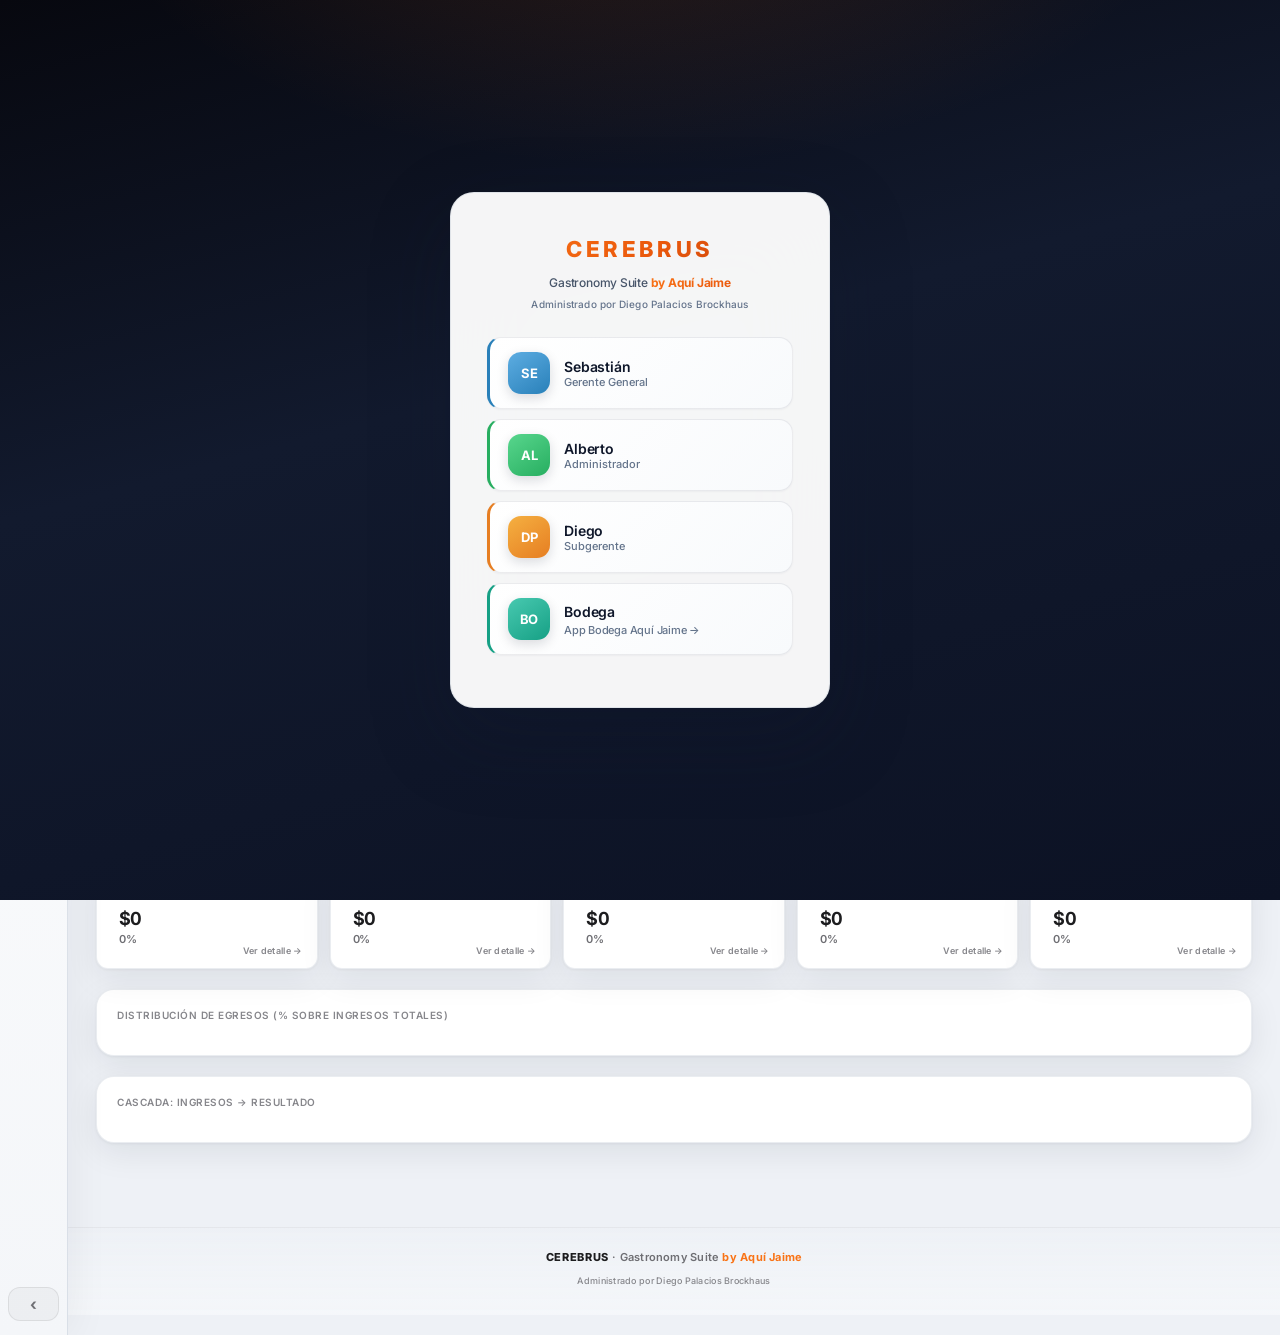
==== index.html @ a0ae9a7b "Hacer el guardado en nube tolerante a 404/HTML de Apps Script. Reintenta lecturas y el POST de saveP" ====
<!DOCTYPE html>
<html lang="es">
<head>
<meta charset="UTF-8">
<meta name="viewport" content="width=device-width, initial-scale=1.0">
<meta http-equiv="Cache-Control" content="no-cache, no-store, must-revalidate">
<meta http-equiv="Pragma" content="no-cache">
<title>CEREBRUS — Gastronomy Suite · Aquí Jaime</title>
<script>
(function(){
  try {
    document.documentElement.classList.add('cerebrus-sin-inventario');
    if (String(localStorage.getItem('cerebrus_user')||'').toLowerCase() === 'bodega') {
      localStorage.removeItem('cerebrus_user');
      location.replace('servare/index.html');
    }
  } catch(e){}
})();
</script>
<link href="https://fonts.googleapis.com/css2?family=SF+Pro+Display:wght@400;500;600;700;800&family=Inter:wght@400;500;600;700;800&display=swap" rel="stylesheet">
<script src="https://cdnjs.cloudflare.com/ajax/libs/html2canvas/1.4.1/html2canvas.min.js"></script>
<style>
:root {
  --primary:#1d1d1f;
  --text-strong:#1d1d1f;
  --text-muted:#6e6e73;
  --text-soft:#86868b;
  --accent:#f97316;
  --accent2:#5e5ce6;
  --success:#30d158;
  --danger:#ff453a;
  --warning:#ffd60a;
  --bg:#eef1f6;
  --white:#ffffff;
  --surface:#ffffff;
  --border:rgba(0,0,0,0.08);
  --card-border:rgba(15,23,42,0.07);
  --ring:rgba(249,115,22,0.32);
  --shadow:0 1px 3px rgba(15,23,42,0.05), 0 10px 32px rgba(15,23,42,0.08);
  --shadow-lg:0 4px 8px rgba(15,23,42,0.04), 0 24px 56px rgba(15,23,42,0.11);
  --radius:18px;
  --radius-sm:12px;
  --nav-width:260px;
}
body.dark-mode {
  --primary:#f5f5f7; --text-strong:#f5f5f7; --text-muted:#a1a1a6; --text-soft:#86868b; --accent:#ff9f0a; --accent2:#bf5af2;
  --success:#30d158; --danger:#ff453a; --warning:#ffd60a;
  --bg:#000000; --white:#1c1c1e; --surface:#1c1c1e; --border:rgba(255,255,255,0.1);
  --card-border:rgba(255,255,255,0.09);
  --ring:rgba(255,159,10,0.35);
  --shadow:0 1px 0 rgba(255,255,255,0.04) inset, 0 8px 32px rgba(0,0,0,0.45);
  --shadow-lg:0 4px 24px rgba(0,0,0,0.55);
}
body.dark-mode nav{background:rgba(28,28,30,0.92);backdrop-filter:blur(20px);-webkit-backdrop-filter:blur(20px);border-right:1px solid rgba(255,255,255,0.08);}
body.dark-mode .topbar{background:rgba(28,28,30,0.88);border-color:rgba(255,255,255,0.08);}
body.dark-mode input[type="text"],body.dark-mode input[type="number"]{background:rgba(255,255,255,0.06);color:#f5f5f7;border-color:rgba(255,255,255,0.12);}
body.dark-mode select{background:rgba(255,255,255,0.06);color:#f5f5f7;border-color:rgba(255,255,255,0.12);}
body.dark-mode th{background:rgba(255,255,255,0.04);color:#86868b;}
body.dark-mode tr:hover td{background:rgba(255,255,255,0.04);}
body.dark-mode .fac-prov-card:hover{background:rgba(255,255,255,0.04)!important;border-left-color:var(--accent);}
body.dark-mode .fac-table tr:hover td{background:rgba(255,255,255,0.04)!important;}
body.dark-mode .cred-table tr:hover td{background:rgba(255,255,255,0.04)!important;}
body.dark-mode .ai-group-table tr:hover td{background:rgba(255,255,255,0.04)!important;}
body.dark-mode .login-user-btn:hover{background:rgba(255,255,255,0.06)!important;border-color:var(--accent);}
body.dark-mode .section-title{background:rgba(255,255,255,0.04);border-left-color:var(--accent);}
body.dark-mode .week-intro{background:#1c1c1e;}
body.dark-mode .export-menu-list{background:#1c1c1e;border-color:rgba(255,255,255,0.1);}
body.dark-mode .export-menu-item:hover{background:rgba(255,255,255,0.06);}
body.dark-mode .warn-box{background:#1c1c1e;}
body.dark-mode .warn-header{border-color:rgba(255,255,255,0.1);}
body.dark-mode .warn-footer{border-color:rgba(255,255,255,0.1);}
body.dark-mode .warn-btn-fix{background:#2c2c2e;color:#f5f5f7;border-color:rgba(255,255,255,0.1);}
body.dark-mode .week-sum-card,.dark-mode .week-card,.dark-mode .week-body{background:#1c1c1e;}
body.dark-mode .week-foot{border-color:rgba(255,255,255,0.08);background:#000;}
body.dark-mode .bar-track,.dark-mode .week-bar-track{background:rgba(255,255,255,0.06);}
body.dark-mode .breakdown-card,.dark-mode .wfall-card,.dark-mode .table-wrap,.dark-mode .kpi-card,.dark-mode .week-sum-card,.dark-mode .fac-prov-card,.dark-mode .fac-table-wrap,.dark-mode .cred-table-wrap{background:#1c1c1e;}
body.dark-mode .notif{background:var(--success);}
body.dark-mode .meta-card{background:#1c1c1e;}
body.dark-mode main{background:#000;}
body.dark-mode .kpi-goto,
body.dark-mode .kpi-label,
body.dark-mode .kpi-sub,
body.dark-mode .breakdown-title,
body.dark-mode .search-count,
body.dark-mode .search-icon,
body.dark-mode .meta-label,
body.dark-mode .meta-stat-label{
  color:var(--text-muted);
}
body.dark-mode .nav-item{color:rgba(245,245,247,0.7);}
body.dark-mode .nav-item:hover{background:rgba(255,255,255,0.08);color:#ffffff;}
body.dark-mode .nav-sep{color:rgba(134,134,139,0.8);}
*{box-sizing:border-box;margin:0;padding:0;}
html{color-scheme:light;}
body.dark-mode{color-scheme:dark;}
body{
  font-family:-apple-system,BlinkMacSystemFont,'SF Pro Display','SF Pro Text','Inter','Helvetica Neue',sans-serif;
  background:
    radial-gradient(120% 80% at 0% -10%, rgba(249,115,22,0.07), transparent 52%),
    radial-gradient(90% 60% at 100% 0%, rgba(94,92,230,0.06), transparent 45%),
    linear-gradient(168deg,#e8edf5 0%,var(--bg) 42%,#f4f6fa 100%) fixed;
  background-color:var(--bg);
  display:flex;
  min-height:100vh;
  color:var(--text-strong);
  font-size:14px;
  line-height:1.5;
  -webkit-font-smoothing:antialiased;
  text-rendering:optimizeLegibility;
  letter-spacing:-0.015em;
}
body.dark-mode{background:radial-gradient(ellipse 100% 60% at 50% -20%,rgba(255,159,10,0.08),transparent 50%),var(--bg);background-image:none;}
::selection{background:rgba(249,115,22,0.18);color:inherit;}
body.dark-mode ::selection{background:rgba(255,159,10,0.22);}
main::-webkit-scrollbar,nav::-webkit-scrollbar,.table-wrap::-webkit-scrollbar{height:8px;width:8px;}
main::-webkit-scrollbar-thumb,nav::-webkit-scrollbar-thumb,.table-wrap::-webkit-scrollbar-thumb{background:rgba(0,0,0,0.12);border-radius:99px;}
main::-webkit-scrollbar-track,nav::-webkit-scrollbar-track,.table-wrap::-webkit-scrollbar-track{background:transparent;}
body.dark-mode main::-webkit-scrollbar-thumb,body.dark-mode nav::-webkit-scrollbar-thumb,body.dark-mode .table-wrap::-webkit-scrollbar-thumb{background:rgba(255,255,255,0.14);}
table{font-variant-numeric:tabular-nums;}

/* ---- NAV ---- */
nav{
  width:var(--nav-width);
  min-width:var(--nav-width);
  background:rgba(255,255,255,0.78);
  backdrop-filter:saturate(1.2) blur(24px);
  -webkit-backdrop-filter:saturate(1.2) blur(24px);
  color:var(--text-strong);
  display:flex;
  flex-direction:column;
  overflow-y:auto;
  border-right:1px solid rgba(148,163,184,0.28);
  box-shadow:4px 0 40px rgba(15,23,42,0.055);
  position:relative;
  z-index:30;
}
.nav-logo{
  padding:22px 20px 18px;
  border-bottom:1px solid var(--border);
  position:relative;
  overflow:hidden;
}
.nav-logo::after{
  content:'';
  position:absolute;
  inset:-40px;
  opacity:0.5;
  background:radial-gradient(circle at 0 0,rgba(249,115,22,0.08),transparent 65%);
  pointer-events:none;
}
.nav-logo h1{font-size:15px;font-weight:800;color:var(--accent);letter-spacing:1.5px;background:linear-gradient(135deg,var(--accent),#fb923c);-webkit-background-clip:text;-webkit-text-fill-color:transparent;}
.nav-logo p{font-size:10px;color:var(--text-muted);margin-top:3px;letter-spacing:0.3px;font-weight:500;}
.nav-logo-brand{display:flex;align-items:center;gap:12px;position:relative;z-index:2;}
.nav-logo-brand::before{display:none;}
.nav-logo-img{display:none;}
.nav-logo-text{display:flex;flex-direction:column;gap:2px;}
.nav-logo-note{position:relative;z-index:2;}
.nav-brand-tagline{font-size:10px;font-weight:600;color:var(--text-muted);margin-top:4px;letter-spacing:0.05em;line-height:1.35;}
.nav-brand-by{font-weight:700;background:linear-gradient(135deg,var(--accent),#ea580c);-webkit-background-clip:text;-webkit-text-fill-color:transparent;background-clip:text;}
.nav-brand-admin{font-size:9px;color:var(--text-soft);margin-top:10px;line-height:1.5;letter-spacing:0.02em;padding:0 2px 0 0;max-width:220px;}
body.dark-mode .nav-brand-by{-webkit-text-fill-color:var(--accent);background:none;color:var(--accent);}
.nav-sep{padding:18px 20px 6px;font-size:9px;color:var(--text-soft);font-weight:700;letter-spacing:1.5px;text-transform:uppercase;}
.nav-item{margin:1px 10px;padding:10px 14px;cursor:pointer;font-size:13px;font-weight:500;color:var(--text-muted);border-left:none;border-radius:12px;transition:background .2s ease,color .2s ease,box-shadow .2s ease,transform .15s ease;display:flex;align-items:center;gap:10px;letter-spacing:-0.01em;}
.nav-item:hover{background:rgba(0,0,0,0.045);color:var(--text-strong);}
.nav-item.active{background:linear-gradient(135deg,rgba(249,115,22,0.16),rgba(249,115,22,0.05));color:var(--accent);font-weight:600;box-shadow:inset 0 0 0 1px rgba(249,115,22,0.22),0 1px 2px rgba(249,115,22,0.08);}
body.dark-mode .nav-item.active{box-shadow:inset 0 0 0 1px rgba(255,159,10,0.25),0 1px 0 rgba(255,255,255,0.04);background:rgba(255,159,10,0.11);}
.nav-logo h1{letter-spacing:-0.03em;text-shadow:0 1px 0 rgba(255,255,255,0.6);}
body.dark-mode .nav-logo h1{text-shadow:0 1px 2px rgba(0,0,0,0.4);}
#mainNav{background:linear-gradient(180deg,#ffffff 0%,#f4f6f9 100%);}
body.dark-mode #mainNav{background:linear-gradient(180deg,#1e293b 0%,#0f172a 100%);}
.nav-item .ni{width:18px;text-align:center;font-size:15px;}

/* ---- MAIN ---- */
main{
  flex:1;
  overflow-y:auto;
  display:flex;
  flex-direction:column;
  min-width:0;
  background:var(--bg);
}
.app-footer{
  margin-top:auto;
  padding:22px min(28px,4vw) 28px;
  border-top:1px solid var(--card-border);
  background:linear-gradient(180deg,transparent,rgba(248,250,252,0.65));
}
body.dark-mode .app-footer{background:linear-gradient(180deg,transparent,rgba(28,28,30,0.75));border-top-color:rgba(255,255,255,0.08);}
.app-footer-inner{max-width:1440px;margin:0 auto;width:100%;display:flex;flex-direction:column;gap:8px;align-items:center;text-align:center;}
.app-footer-brand{font-size:11px;font-weight:600;color:var(--text-muted);letter-spacing:0.02em;line-height:1.45;}
.app-footer-brand strong{font-weight:800;color:var(--text-strong);letter-spacing:0.06em;}
.app-footer-by{color:var(--accent);font-weight:700;}
.app-footer-admin{font-size:9px;color:var(--text-soft);letter-spacing:0.03em;font-weight:500;}
.topbar{
  position:sticky;
  top:0;
  z-index:20;
  background:rgba(252,252,254,0.72);
  backdrop-filter:saturate(1.15) blur(20px);
  -webkit-backdrop-filter:saturate(1.15) blur(20px);
  border-bottom:1px solid rgba(148,163,184,0.2);
  box-shadow:0 1px 0 rgba(255,255,255,0.65) inset,0 8px 32px rgba(15,23,42,0.04);
  padding:13px 22px;
  display:flex;
  align-items:center;
  justify-content:space-between;
  gap:8px;
}
body.dark-mode .topbar{background:rgba(28,28,30,0.82);box-shadow:0 1px 0 rgba(255,255,255,0.05) inset;}
.topbar h2{font-size:15px;font-weight:700;letter-spacing:-0.025em;color:var(--text-strong);}
.btn-group{display:flex;gap:8px;align-items:center;flex-wrap:wrap;}
.btn{border:none;border-radius:10px;padding:8px 16px;font-size:13px;font-weight:600;cursor:pointer;font-family:inherit;transition:all .2s ease;letter-spacing:-.01em;}
.btn:hover{opacity:.88;transform:translateY(-1px);}
.btn-save{background:var(--success);color:white;box-shadow:0 2px 8px rgba(48,209,88,0.25);}
.btn-export{background:var(--accent);color:white;box-shadow:0 2px 8px rgba(249,115,22,0.2);}
.btn-undo{background:rgba(0,0,0,0.05);border:none;color:var(--primary);border-radius:10px;padding:8px 14px;font-size:13px;font-weight:600;cursor:pointer;font-family:inherit;transition:all .2s ease;}
.btn-undo:hover:not(:disabled){background:rgba(0,0,0,0.08);transform:translateY(-1px);}
.btn-undo:disabled{opacity:.35;cursor:not-allowed;}
.dark-toggle{background:none;border:1px solid var(--border);border-radius:10px;padding:7px 11px;cursor:pointer;font-size:15px;transition:.2s;}
.dark-toggle:hover{background:rgba(249,115,22,.06);border-color:var(--accent);}
.content{
  padding:26px min(28px,4vw) 64px;
  max-width:1440px;
  margin:0 auto;
  width:100%;
}
.btn-group{display:flex;gap:8px;}
.btn{border:none;border-radius:10px;cursor:pointer;font-size:13px;font-weight:600;padding:8px 16px;display:flex;align-items:center;gap:6px;transition:all .2s ease;font-family:inherit;}
.btn:hover{opacity:.88;}
.btn-save{background:var(--success);color:white;}
.btn-export{background:var(--accent);color:white;}
.btn-add{background:none;border:1.5px dashed rgba(249,115,22,.35);color:var(--accent);padding:10px 16px;width:100%;border-radius:12px;cursor:pointer;font-size:13px;font-weight:600;margin-top:8px;transition:all .2s ease;font-family:inherit;}
.btn-add:hover{background:rgba(249,115,22,.04);border-color:var(--accent);}
.btn-del{background:none;border:none;cursor:pointer;color:#c8d0d8;font-size:12px;padding:3px 6px;border-radius:6px;transition:.2s;line-height:1;}
.btn-del:hover{color:var(--danger);background:rgba(255,69,58,.06);}

/* ---- KPI CARDS ---- */
.kpi-grid-top{display:grid;grid-template-columns:repeat(3,minmax(0,1fr));gap:14px;margin-bottom:14px;}
.kpi-grid-mid{display:grid;grid-template-columns:1fr;gap:14px;margin-bottom:14px;}
.kpi-grid-bot{display:grid;grid-template-columns:repeat(auto-fit,minmax(165px,1fr));gap:12px;margin-bottom:20px;}
.kpi-card{background:var(--surface);border-radius:var(--radius);padding:18px 20px;box-shadow:var(--shadow);border:1px solid var(--card-border);border-left:4px solid transparent;cursor:pointer;transition:transform .25s ease,box-shadow .25s ease,border-color .2s ease;position:relative;overflow:hidden;}
.kpi-card::after{content:none;}
.kpi-card:hover{transform:translateY(-2px);box-shadow:var(--shadow-lg);border-left-color:var(--accent);}
.kpi-card.no-link{cursor:default;}
.kpi-card.no-link:hover{transform:none;border-left-color:transparent;border-color:var(--card-border);box-shadow:var(--shadow);}
.kpi-goto{position:absolute;bottom:10px;right:14px;font-size:9px;font-weight:600;color:var(--text-soft);letter-spacing:.3px;transition:.15s;}
.kpi-card:hover .kpi-goto{color:var(--accent);}
.kpi-label{font-size:10px;font-weight:600;color:var(--text-soft);text-transform:uppercase;letter-spacing:.5px;margin-bottom:7px;}
.kpi-main{font-size:26px;font-weight:700;line-height:1.1;margin-bottom:3px;letter-spacing:-1.2px;}
.kpi-sub{font-size:11px;font-weight:500;color:var(--text-muted);}
.kpi-badge{display:inline-block;font-size:10px;font-weight:600;padding:3px 10px;border-radius:20px;margin-top:9px;}
.badge-ok{background:rgba(48,209,88,.1);color:var(--success);}
.badge-bad{background:rgba(255,69,58,.1);color:var(--danger);}

/* ---- BREAKDOWN ---- */
.breakdown-card{background:var(--surface);border-radius:var(--radius);padding:18px 20px;box-shadow:var(--shadow);border:1px solid var(--card-border);margin-bottom:20px;}
.breakdown-title{font-size:10px;font-weight:600;color:var(--text-soft);text-transform:uppercase;letter-spacing:.5px;margin-bottom:14px;}
.bar-row{display:flex;align-items:center;gap:10px;margin-bottom:9px;}
.bar-label{font-size:12px;color:var(--primary);width:160px;min-width:160px;white-space:nowrap;overflow:hidden;text-overflow:ellipsis;font-weight:500;}
.bar-track{flex:1;background:rgba(0,0,0,0.04);border-radius:6px;height:7px;overflow:hidden;}
.bar-fill{height:100%;border-radius:6px;transition:width .4s ease;}
.bar-amt{font-size:12px;font-weight:600;min-width:120px;text-align:right;}
.bar-pct{font-size:10px;color:var(--text-soft);min-width:40px;text-align:right;}

/* ---- WATERFALL ---- */
.wfall-card{background:var(--surface);border-radius:var(--radius);padding:18px 20px;box-shadow:var(--shadow);border:1px solid var(--card-border);margin-bottom:20px;}
.wfall-row{display:flex;align-items:center;gap:10px;margin-bottom:8px;}
.wfall-label{font-size:11px;width:180px;min-width:180px;}
.wfall-bar-wrap{flex:1;display:flex;align-items:center;}
.wfall-bar{height:22px;border-radius:6px;min-width:3px;transition:width .4s;}
.wfall-val{font-size:12px;font-weight:700;margin-left:8px;white-space:nowrap;}

/* ---- SECTION TITLES ---- */
.section-title{font-size:12px;font-weight:700;background:rgba(0,0,0,0.03);padding:11px 16px;border-radius:var(--radius-sm);border-left:4px solid var(--accent);margin:28px 0 10px;scroll-margin-top:72px;display:flex;align-items:center;justify-content:space-between;letter-spacing:-.01em;}
.section-total{font-size:14px;font-weight:700;color:var(--primary);}

/* ---- TABLE ---- */
.table-wrap{background:var(--surface);border-radius:var(--radius);box-shadow:var(--shadow);border:1px solid var(--card-border);overflow-x:auto;overflow-y:hidden;}
table{width:100%;border-collapse:collapse;font-size:13px;}
th{background:rgba(0,0,0,0.02);font-weight:600;color:var(--text-soft);font-size:10px;text-transform:uppercase;letter-spacing:.4px;padding:10px 14px;text-align:left;border-bottom:1px solid var(--border);}
td{padding:9px 12px;border-bottom:1px solid rgba(0,0,0,0.04);vertical-align:middle;}
tr:last-child td{border-bottom:none;}
tr:hover td{background:rgba(0,0,0,0.015);}
input[type="number"],input[type="text"]{border:1px solid var(--border);border-radius:10px;padding:8px 12px;width:100%;font-family:inherit;font-size:13px;background:rgba(0,0,0,0.02);color:var(--primary);transition:all .2s ease;}
input[type="number"]{text-align:right;}
/* Montos es-CL (miles con punto): evitar texto cortado en campos angostos */
input[type="text"][inputmode="decimal"],input[type="text"][inputmode="numeric"]{box-sizing:border-box;min-width:min(100%,12ch);font-variant-numeric:tabular-nums;}
input:focus{outline:none;border-color:var(--accent);background:white;box-shadow:0 0 0 3px var(--ring);}
select{border:1px solid var(--border);border-radius:10px;padding:8px 10px;width:100%;font-family:inherit;font-size:13px;background:rgba(0,0,0,0.02);color:var(--primary);cursor:pointer;-webkit-appearance:none;appearance:none;}
select:focus{outline:none;border-color:var(--accent);box-shadow:0 0 0 3px var(--ring);}
.impact-cell{font-weight:700;text-align:right;color:var(--primary);white-space:nowrap;}
.col-name{min-width:170px;}
.col-amt{min-width:148px;width:14%;}
.col-frq{width:105px;}
.col-imp{min-width:138px;width:13%;text-align:right;}
.col-del{width:34px;text-align:center;}
.col-dup{width:28px;text-align:center;}
.col-note{width:28px;text-align:center;}
.btn-del{background:none;border:none;cursor:pointer;color:var(--text-soft);font-size:14px;padding:3px 5px;border-radius:4px;transition:.15s;}
.btn-del:hover{color:var(--danger);background:#fef2f2;}
.btn-dup{background:none;border:none;cursor:pointer;color:var(--text-soft);font-size:12px;padding:3px 5px;border-radius:4px;transition:.15s;}
.btn-dup:hover{color:var(--accent);background:rgba(249,115,22,.06);}
.btn-note{background:none;border:none;cursor:pointer;color:var(--text-soft);font-size:12px;padding:3px 5px;border-radius:4px;transition:.15s;position:relative;}
.btn-note.has-note{color:var(--accent);}
.btn-note:hover{color:var(--accent);}
.btn:focus-visible,.dark-toggle:focus-visible,.nav-item:focus-visible{outline:2px solid var(--ring);outline-offset:2px;}

/* ---- NOTES POPUP ---- */
.note-pop{position:fixed;background:var(--white);border:1px solid var(--border);border-radius:var(--radius-sm);box-shadow:var(--shadow-lg);padding:12px;width:240px;z-index:500;display:none;}
.note-pop.open{display:block;}
.note-pop textarea{width:100%;height:72px;border:1px solid var(--border);border-radius:6px;font-family:inherit;font-size:12px;resize:none;padding:6px;color:var(--primary);background:transparent;}
.note-pop textarea:focus{outline:none;border-color:var(--accent);}
.note-pop-footer{display:flex;justify-content:flex-end;gap:6px;margin-top:6px;}
.note-pop-btn{border:none;border-radius:6px;padding:5px 12px;font-size:11px;font-weight:600;cursor:pointer;font-family:inherit;}
.dark-mode .note-pop{background:#1e293b;border-color:#334155;}
.dark-mode .note-pop textarea{background:#0f172a;color:#e2e8f0;border-color:#334155;}

/* ---- SEARCH ---- */
.search-bar{display:flex;align-items:center;gap:8px;margin-bottom:16px;background:rgba(0,0,0,0.04);border:none;border-radius:12px;padding:10px 14px;transition:.2s;}
.search-bar:focus-within{background:var(--surface);box-shadow:0 0 0 3px var(--ring);}
.search-bar input{border:none;background:transparent;font-size:14px;font-family:inherit;color:var(--primary);flex:1;outline:none;font-weight:400;}
.search-bar input::placeholder{color:var(--text-soft);}
.search-icon{color:var(--text-soft);font-size:15px;}
.search-count{font-size:11px;color:var(--text-soft);white-space:nowrap;font-weight:500;}
.row-hidden{display:none!important;}

/* ---- META DE VENTA ---- */
.meta-card{background:var(--surface);border-radius:var(--radius);padding:18px 20px;box-shadow:var(--shadow);border:1px solid var(--card-border);border-left:4px solid var(--accent);margin-bottom:16px;}
.meta-header{display:flex;align-items:center;justify-content:space-between;margin-bottom:10px;gap:12px;flex-wrap:wrap;}
.meta-label{font-size:10px;font-weight:600;color:var(--text-soft);text-transform:uppercase;letter-spacing:.5px;}
.meta-input-wrap{display:flex;align-items:center;gap:6px;}
.meta-input-wrap input{border:1px solid var(--border);border-radius:10px;padding:8px 12px;font-size:14px;font-family:inherit;min-width:min(100%,11rem);max-width:100%;flex:1 1 10rem;text-align:right;color:var(--primary);background:rgba(0,0,0,0.02);transition:.2s;font-weight:600;}
.meta-input-wrap input:focus{outline:none;border-color:var(--accent);box-shadow:0 0 0 3px var(--ring);background:white;}
.meta-prog-bar{height:8px;background:rgba(0,0,0,0.04);border-radius:6px;overflow:hidden;margin-bottom:8px;}
.meta-prog-fill{height:100%;border-radius:6px;transition:width .5s cubic-bezier(.4,0,.2,1);}
.meta-stats{display:flex;gap:20px;font-size:12px;flex-wrap:wrap;}
.meta-stat{display:flex;flex-direction:column;gap:2px;}
.meta-stat-label{color:var(--text-soft);font-size:10px;font-weight:600;text-transform:uppercase;}
.meta-stat-val{font-weight:700;font-size:15px;letter-spacing:-.3px;}

/* ---- MARGEN BRUTO ---- */
.kpi-card.margen{border-left-color:var(--accent2);}

/* ---- HISTORIAL ---- */
.hist-month-card{background:var(--white);border-radius:var(--radius);box-shadow:var(--shadow);overflow:hidden;margin-bottom:12px;}
.hist-month-head{padding:12px 16px;display:flex;align-items:center;justify-content:space-between;cursor:pointer;border-bottom:1px solid var(--border);}
.hist-month-title{font-size:13px;font-weight:700;}
.hist-month-result{font-size:13px;font-weight:800;}
.hist-month-body{padding:14px 16px;display:none;}
.hist-month-body.open{display:block;}
.hist-kpi-row{display:grid;grid-template-columns:repeat(3,1fr);gap:10px;margin-bottom:12px;}
.hist-kpi{background:#f8f9fa;border-radius:6px;padding:10px 12px;}
.hist-kpi-label{font-size:9px;font-weight:700;color:#9aacb8;text-transform:uppercase;margin-bottom:3px;}
.hist-kpi-val{font-size:15px;font-weight:800;}
.hist-actions{display:flex;gap:8px;margin-top:10px;}
.hist-btn{border:none;border-radius:6px;padding:7px 14px;font-size:11px;font-weight:700;cursor:pointer;font-family:inherit;}
.hist-btn-restore{background:var(--accent);color:white;}
.hist-btn-delete{background:#f8f9fa;color:var(--danger);border:1px solid #fde8e8;}
.hist-btn-delete:hover{background:#fde8e8;}
.close-month-form{background:var(--white);border-radius:10px;box-shadow:var(--shadow);padding:18px 20px;margin-bottom:20px;border:2px dashed var(--accent);}
.close-month-form h3{font-size:13px;font-weight:700;margin-bottom:12px;color:var(--accent);}
.close-month-row{display:flex;gap:10px;align-items:center;flex-wrap:wrap;}
.close-month-row input{flex:1;min-width:140px;border:1px solid var(--border);border-radius:6px;padding:8px 12px;font-family:inherit;font-size:13px;color:var(--primary);background:transparent;}
.close-month-row input:focus{outline:none;border-color:var(--accent);}
.btn-close-month{background:var(--success);color:white;border:none;border-radius:6px;padding:8px 16px;font-size:12px;font-weight:700;cursor:pointer;font-family:inherit;}
.dark-mode .hist-kpi{background:#1e2535;}
.dark-mode .hist-btn-delete{background:#1e2535;}

/* ---- INGRESO ESPERADO / CONFIRMADO ---- */
.col-conf{width:38px;text-align:center;}
.btn-confirm{background:none;border:1.5px solid var(--border);border-radius:5px;cursor:pointer;width:26px;height:26px;display:inline-flex;align-items:center;justify-content:center;font-size:12px;transition:.15s;color:#9aacb8;}
.btn-confirm:hover{border-color:var(--success);color:var(--success);}
.btn-confirm.confirmed{background:var(--success);border-color:var(--success);color:white;}
.btn-confirm.confirmed-partial{background:var(--warning);border-color:var(--warning);color:white;}
.btn-confirm.confirmed-over{background:var(--accent2);border-color:var(--accent2);color:white;}

/* ---- MODAL CONFIRMAR INGRESO ---- */
.ing-modal-overlay{position:fixed;inset:0;background:rgba(0,0,0,0.45);z-index:1700;display:none;align-items:center;justify-content:center;}
.ing-modal-overlay.open{display:flex;}
.ing-modal{background:var(--white);border-radius:16px;width:420px;max-width:95vw;box-shadow:0 20px 60px rgba(0,0,0,0.22);overflow:hidden;}
.ing-modal-head{background:linear-gradient(135deg,var(--success),#059669);padding:16px 20px;}
.ing-modal-head h3{font-size:14px;font-weight:800;color:white;margin:0;}
.ing-modal-head p{font-size:11px;color:rgba(255,255,255,0.75);margin-top:3px;}
.ing-modal-body{padding:18px 20px;}
.ing-monto-esperado{font-size:22px;font-weight:800;color:var(--success);margin-bottom:4px;letter-spacing:-1px;}
.ing-lbl{font-size:9px;font-weight:700;color:#94a3b8;text-transform:uppercase;letter-spacing:.8px;margin-bottom:4px;}
.ing-radio-group{display:grid;grid-template-columns:1fr 1fr 1fr;gap:8px;margin:14px 0;}
.ing-radio-btn{border:1.5px solid var(--border);border-radius:8px;padding:10px 8px;text-align:center;cursor:pointer;transition:.15s;background:var(--white);}
.ing-radio-btn:hover{border-color:var(--accent);}
.ing-radio-btn.sel-igual{border-color:var(--success);background:rgba(16,185,129,.08);}
.ing-radio-btn.sel-mas{border-color:var(--accent2);background:rgba(99,102,241,.08);}
.ing-radio-btn.sel-menos{border-color:var(--warning);background:rgba(245,158,11,.08);}
.ing-radio-icon{font-size:18px;margin-bottom:4px;}
.ing-radio-label{font-size:10px;font-weight:700;color:var(--primary);}
.ing-real-row{display:none;margin-top:12px;}
.ing-real-row.show{display:block;}
.ing-real-row input{width:100%;border:1.5px solid var(--border);border-radius:8px;padding:9px 12px;font-size:16px;font-weight:800;font-family:inherit;color:var(--primary);background:transparent;text-align:right;}
.ing-real-row input:focus{outline:none;border-color:var(--accent);}
.ing-saldo-row{display:none;margin-top:12px;background:#fffbeb;border:1px solid #fde68a;border-radius:8px;padding:12px 14px;}
.ing-saldo-row.show{display:block;}
.ing-saldo-opts{display:grid;grid-template-columns:1fr 1fr;gap:8px;margin-top:10px;}
.ing-saldo-btn{border:1.5px solid var(--border);border-radius:6px;padding:8px 10px;font-size:11px;font-weight:700;cursor:pointer;font-family:inherit;background:white;text-align:center;transition:.15s;}
.ing-saldo-btn:hover{border-color:var(--accent);}
.ing-saldo-btn.sel{border-color:var(--warning);background:rgba(245,158,11,.1);}
.ing-modal-footer{padding:12px 20px;border-top:1px solid var(--border);display:flex;gap:8px;justify-content:flex-end;}
body.dark-mode .ing-modal{background:#1e293b;}
body.dark-mode .ing-saldo-row{background:#1a1a0a;border-color:#78350f;}
body.dark-mode .ing-saldo-btn{background:#1e293b;}
tr.esperado td{color:#9aacb8 !important;font-style:italic;}
tr.esperado td input{color:#9aacb8;}
tr.esperado .impact-cell{color:#9aacb8 !important;}
.esperado-label{font-size:9px;font-weight:700;color:var(--accent);text-transform:uppercase;letter-spacing:.5px;margin-left:4px;vertical-align:middle;}

/* ---- RESPONSIVE / TABLET & MOBILE ---- */
@media (max-width:1024px){
  :root{ --nav-width:220px; }
  body{font-size:13px;}
  .topbar{padding-inline:16px;}
  .content{padding-inline:16px;}
  .kpi-grid-top{grid-template-columns:repeat(2,minmax(0,1fr));}
  .hist-kpi-row{grid-template-columns:repeat(2,1fr);}
}
@media (max-width:768px){
  main{margin-left:0;}
  .topbar{gap:4px;}
  .btn-group{flex-wrap:wrap;justify-content:flex-end;}
  .kpi-grid-top{grid-template-columns:1fr;}
  .kpi-grid-bot{grid-template-columns:repeat(2,minmax(0,1fr));}
  .hist-kpi-row{grid-template-columns:1fr;}
  table{font-size:11px;}
  th,td{padding-inline:6px;}
}

/* ---- ALERT BANNER CRÉDITOS ---- */
.cred-alert-banner{display:none;background:var(--white);border-radius:10px;box-shadow:var(--shadow);border-left:4px solid var(--danger);padding:14px 18px;margin-bottom:16px;}
.cred-alert-banner.show{display:block;}
.cred-alert-title{font-size:12px;font-weight:700;color:var(--danger);margin-bottom:8px;display:flex;align-items:center;gap:6px;}
.cred-alert-list{display:flex;flex-direction:column;gap:5px;}
.cred-alert-item{display:flex;align-items:center;justify-content:space-between;font-size:12px;padding:5px 8px;border-radius:5px;background:#fdf0f0;flex-wrap:wrap;gap:6px;}
.cred-alert-item.warn2{background:#fef9f0;}
.cred-alert-item span{font-weight:600;}
.cred-alert-close{margin-top:10px;font-size:11px;color:#9aacb8;cursor:pointer;background:none;border:none;font-family:inherit;text-decoration:underline;}

/* ---- STARTUP ALERT OVERLAY ---- */
.startup-alert{position:fixed;inset:0;background:rgba(0,0,0,0.45);z-index:1400;display:none;align-items:center;justify-content:center;}
.startup-alert.show{display:flex;}
.startup-alert-box{background:var(--white);border-radius:14px;width:420px;max-width:94vw;box-shadow:0 20px 60px rgba(0,0,0,0.25);overflow:hidden;}
.startup-alert-head{background:var(--danger);padding:16px 20px;display:flex;align-items:center;gap:10px;}
.startup-alert-head h3{font-size:14px;font-weight:700;color:white;margin:0;}
.startup-alert-body{padding:18px 20px;}
.startup-alert-body p{font-size:12px;color:#5a6a7a;margin-bottom:12px;}
.startup-alert-item{display:flex;align-items:center;justify-content:space-between;padding:8px 12px;border-radius:7px;margin-bottom:6px;flex-wrap:wrap;gap:4px;}
.startup-alert-item.critical{background:#fdf0f0;border-left:3px solid var(--danger);}
.startup-alert-item.warning{background:#fef9f0;border-left:3px solid var(--accent);}
.startup-alert-item .sa-nro{font-weight:700;font-size:12px;font-family:'Courier New',monospace;}
.startup-alert-item .sa-quien{font-size:11px;color:#9aacb8;}
.startup-alert-item .sa-cuotas{font-size:12px;font-weight:700;}
.startup-alert-foot{padding:12px 20px;border-top:1px solid var(--border);display:flex;justify-content:flex-end;gap:8px;}
.sa-btn-ver{background:var(--danger);color:white;border:none;border-radius:6px;padding:8px 16px;font-size:12px;font-weight:700;cursor:pointer;font-family:inherit;}
.sa-btn-ok{background:none;border:1px solid var(--border);border-radius:6px;padding:8px 14px;font-size:12px;font-weight:600;cursor:pointer;font-family:inherit;color:var(--primary);}

/* DARK MODE additions */
body.dark-mode .startup-alert-box{background:#242b3d;}
body.dark-mode .startup-alert-body p{color:#9aacb8;}
body.dark-mode .startup-alert-item.critical{background:#2d1f1f;}
body.dark-mode .startup-alert-item.warning{background:#2d2317;}
body.dark-mode .sa-btn-ok{background:#1a1f2e;color:#e8edf2;border-color:#2e3650;}
body.dark-mode .cred-alert-item{background:#2d1f1f;}
body.dark-mode .cred-alert-item.warn2{background:#2d2317;}
body.dark-mode .cred-alert-banner{background:#242b3d;}
.cred-kpi-grid{display:grid;grid-template-columns:repeat(auto-fit,minmax(160px,1fr));gap:12px;margin-bottom:20px;}
.cred-kpi{background:var(--white);border-radius:10px;padding:14px 16px;box-shadow:var(--shadow);border-left:4px solid var(--border);}
.cred-kpi-label{font-size:9px;font-weight:700;color:#9aacb8;text-transform:uppercase;letter-spacing:.8px;margin-bottom:5px;}
.cred-kpi-val{font-size:20px;font-weight:800;}
.cred-kpi-sub{font-size:10px;color:#9aacb8;margin-top:2px;}
.cred-filter{display:flex;gap:8px;margin-bottom:16px;flex-wrap:wrap;align-items:center;}
.cred-filter-btn{border:1px solid var(--border);background:var(--white);border-radius:6px;padding:6px 14px;font-size:11px;font-weight:600;cursor:pointer;font-family:inherit;color:var(--primary);transition:.15s;}
.cred-filter-btn.active{background:var(--accent);color:white;border-color:var(--accent);}
.cred-filter-btn:hover:not(.active){border-color:var(--accent);color:var(--accent);}
.cred-table-wrap{background:var(--white);border-radius:10px;box-shadow:var(--shadow);overflow-x:auto;overflow-y:hidden;-webkit-overflow-scrolling:touch;margin-bottom:20px;max-width:100%;}
.cred-table{width:100%;border-collapse:collapse;font-size:12px;}
#creditos .cred-table-wrap .cred-table{min-width:0;width:100%;table-layout:fixed;}
#creditos .cred-table th,#creditos .cred-table td{padding:7px 6px;font-size:11px;}
#creditos .cred-table th{background:#fafbfc;font-size:8px;padding:8px 5px;letter-spacing:.2px;}
#creditos .cred-table th:first-child,#creditos .cred-table td:first-child{text-align:left;width:19%;min-width:108px;}
#creditos .cred-table th:nth-child(n+2):not(.cred-th-actions),#creditos .cred-table td:nth-child(n+2):not(.cred-actions-cell){text-align:right;}
#creditos .cred-table th.cred-th-actions,#creditos .cred-table td.cred-actions-cell{text-align:right;width:22%;min-width:118px;}
#creditos .cred-cell-credito .cred-nro{display:block;line-height:1.2;}
#creditos .cred-cell-credito .cred-acr-short{display:block;font-size:10px;font-weight:600;color:#64748b;margin-top:2px;line-height:1.15;white-space:nowrap;overflow:hidden;text-overflow:ellipsis;max-width:100%;}
#creditos .cred-bar-track{min-width:36px;}
#creditos .cred-bar-wrap span{font-size:9px!important;min-width:22px!important;}
#creditos .cred-actions .btn-pagar{font-size:9px;padding:4px 6px;}
#creditos .cred-table td:nth-child(9){max-width:0;}
.cred-table-scroll-hint{display:none;font-size:10px;color:#94a3b8;margin:0 0 8px;line-height:1.35;}
@media(max-width:1100px){.cred-table-scroll-hint{display:block;}}
.cred-table th{background:#fafbfc;font-weight:700;color:#9aacb8;font-size:9px;text-transform:uppercase;letter-spacing:.5px;padding:10px 12px;text-align:left;border-bottom:1px solid var(--border);}
.cred-table th:not(:first-child):not(:nth-child(2)){text-align:right;}
.cred-table td{padding:9px 12px;border-bottom:1px solid #f4f6f8;vertical-align:middle;}
.cred-table td:not(:first-child):not(:nth-child(2)){text-align:right;}
.cred-table tr:last-child td{border-bottom:none;}
.cred-table tr:hover td{background:rgba(249,115,22,0.03);}
.cred-table tr.cred-paid td{color:#9aacb8;}
.cred-table tr.seb-comp-sel td{background:rgba(94,92,230,.08)!important;box-shadow:inset 3px 0 0 var(--accent2);}
.seb-comp-table-wrap .cred-table th:nth-child(-n+3),
.seb-comp-table-wrap .cred-table td:nth-child(-n+3){text-align:left;}
.seb-comp-table-wrap .cred-table th:nth-child(n+4):not(:last-child),
.seb-comp-table-wrap .cred-table td:nth-child(n+4):not(:last-child){text-align:right;}
.seb-comp-table-wrap .cred-table th:last-child,
.seb-comp-table-wrap .cred-table td:last-child{text-align:center;}
.cred-nro{font-weight:700;font-family:'Courier New',monospace;font-size:11px;}
.cred-nro.alberto{color:#2980b9;}
.cred-nro.pancho{color:#8e44ad;}
.cred-badge{display:inline-block;font-size:9px;font-weight:700;padding:2px 8px;border-radius:4px;}
.cred-badge.active{background:#fef9f0;color:var(--accent);}
.cred-badge.paid{background:#eafaf1;color:var(--success);}
.cred-badge.danger{background:#fdf0f0;color:var(--danger);}
.cred-bar-wrap{display:flex;align-items:center;gap:6px;}
.cred-bar-track{flex:1;background:#f0f3f4;border-radius:3px;height:5px;overflow:hidden;min-width:50px;}
.cred-bar-fill{height:100%;border-radius:3px;transition:width .4s;}
.btn-pagar{background:var(--success);color:white;border:none;border-radius:5px;padding:5px 10px;font-size:10px;font-weight:700;cursor:pointer;font-family:inherit;white-space:nowrap;}
.btn-pagar:hover{opacity:.88;}
.cred-table th.cred-th-actions,.cred-table td.cred-actions-cell{min-width:118px;width:auto;white-space:normal;vertical-align:top;box-sizing:border-box;}
.cred-table th.cred-th-actions{white-space:nowrap;}
.cred-actions{display:flex;flex-wrap:wrap;gap:6px;justify-content:flex-end;align-items:center;max-width:100%;box-sizing:border-box;}
.cred-actions .btn-pagar{margin:0 !important;white-space:normal;line-height:1.2;text-align:center;}
@media(max-width:900px){
  .cred-actions{justify-content:flex-start;max-width:100%;}
  .cred-table td.cred-actions-cell{text-align:left;}
}
.btn-nueva-cred{background:var(--accent);color:white;border:none;border-radius:6px;padding:9px 16px;font-size:12px;font-weight:700;cursor:pointer;font-family:inherit;margin-bottom:16px;}
.btn-nueva-cred:hover{opacity:.88;}

/* Modal pago cuota */
.cred-modal-overlay{position:fixed;inset:0;background:rgba(0,0,0,0.4);z-index:1300;display:none;align-items:center;justify-content:center;}
.cred-modal-overlay.open{display:flex;}
.cred-modal{background:var(--white);border-radius:12px;width:360px;max-width:94vw;box-shadow:0 16px 48px rgba(0,0,0,0.22);overflow:hidden;}
.cred-modal-head{padding:16px 18px;border-bottom:1px solid var(--border);display:flex;align-items:center;justify-content:space-between;}
.cred-modal-head h3{font-size:14px;font-weight:700;}
.cred-modal-body{padding:18px;}
.cred-modal-info{background:#f4f7f9;border-radius:8px;padding:12px;margin-bottom:14px;font-size:12px;display:grid;grid-template-columns:1fr 1fr;gap:6px;}
.cred-modal-info-label{color:#9aacb8;font-size:10px;font-weight:700;text-transform:uppercase;}
.cred-modal-info-val{font-weight:700;font-size:12px;}
.cred-modal-input-label{font-size:11px;font-weight:700;color:#9aacb8;text-transform:uppercase;margin-bottom:6px;}
.cred-modal-input{width:100%;border:1.5px solid var(--border);border-radius:6px;padding:10px 12px;font-family:inherit;font-size:14px;text-align:right;color:var(--primary);background:transparent;margin-bottom:12px;}
.cred-modal-input:focus{outline:none;border-color:var(--success);}
.cred-modal-input-date,.cred-modal-input-user{width:100%;border:1.5px solid var(--border);border-radius:6px;padding:8px 10px;font-family:inherit;font-size:12px;color:var(--primary);background:transparent;margin-bottom:10px;}
.cred-modal-input-date:focus,.cred-modal-input-user:focus{outline:none;border-color:var(--accent);}
.cred-modal-footer{display:flex;gap:8px;}
.cred-modal-ok{flex:1;background:var(--success);color:white;border:none;border-radius:6px;padding:10px;font-size:13px;font-weight:700;cursor:pointer;font-family:inherit;}
.cred-modal-cancel{background:none;border:1px solid var(--border);border-radius:6px;padding:10px 16px;font-size:12px;font-weight:600;cursor:pointer;font-family:inherit;color:var(--primary);}
.cred-nuevo-form{background:var(--white);border-radius:10px;box-shadow:var(--shadow);padding:18px 20px;margin-bottom:20px;border:2px dashed var(--accent);display:none;}
.cred-nuevo-form.open{display:block;}
.cred-nuevo-form h3{font-size:13px;font-weight:700;color:var(--accent);margin-bottom:14px;}
.cred-nuevo-grid{display:grid;grid-template-columns:1fr 1fr;gap:10px;margin-bottom:12px;}
.cred-nuevo-grid label{font-size:10px;font-weight:700;color:#9aacb8;text-transform:uppercase;display:block;margin-bottom:4px;}
.cred-nuevo-grid input,.cred-nuevo-grid select{width:100%;border:1px solid var(--border);border-radius:5px;padding:7px 10px;font-family:inherit;font-size:12px;color:var(--primary);background:transparent;}
.cred-nuevo-grid input:focus,.cred-nuevo-grid select:focus{outline:none;border-color:var(--accent);}
@media(max-width:700px){
  .cred-kpi-grid{grid-template-columns:1fr 1fr;}
  .cred-nuevo-grid{grid-template-columns:1fr;}
  #creditos .cred-filter-btn{padding:5px 9px;font-size:10px;}
  #creditos .btn-nueva-cred{padding:8px 12px;font-size:11px;}
}

/* ---- FACTURAS PROVEEDORES ---- */
.fac-kpi-grid{display:grid;grid-template-columns:repeat(auto-fit,minmax(150px,1fr));gap:12px;margin-bottom:20px;}
.fac-kpi{background:var(--white);border-radius:10px;padding:14px 16px;box-shadow:var(--shadow);}
.fac-kpi-label{font-size:9px;font-weight:700;color:#9aacb8;text-transform:uppercase;letter-spacing:.8px;margin-bottom:5px;}
.fac-kpi-val{font-size:20px;font-weight:800;}
.fac-prov-grid{display:flex;flex-direction:column;gap:0;margin-bottom:20px;background:var(--white);border-radius:var(--radius);box-shadow:var(--shadow);overflow:hidden;}
.fac-prov-card{background:transparent;border-radius:0;padding:12px 16px;box-shadow:none;cursor:pointer;transition:.15s;border-left:3px solid transparent;border-bottom:1px solid #f1f5f9;position:relative;display:flex;align-items:center;gap:14px;}
.fac-prov-card:last-child{border-bottom:none;}
.fac-prov-card:hover{background:rgba(249,115,22,0.04);border-left-color:var(--accent);}
.fac-prov-icon{width:34px;height:34px;border-radius:8px;display:flex;align-items:center;justify-content:center;font-size:13px;font-weight:800;color:white;flex-shrink:0;}
.fac-prov-name{font-size:12px;font-weight:700;flex:1;min-width:0;white-space:nowrap;overflow:hidden;text-overflow:ellipsis;}
.fac-prov-total{font-size:13px;font-weight:800;white-space:nowrap;}
.fac-prov-count{font-size:10px;color:#94a3b8;white-space:nowrap;}
.fac-prov-badge{font-size:9px;font-weight:700;padding:2px 8px;border-radius:10px;white-space:nowrap;}
.fac-prov-badge.vencida{background:rgba(239,68,68,.1);color:var(--danger);}
.fac-prov-badge.ok{background:rgba(16,185,129,.1);color:var(--success);}
.fac-prov-chevron{color:#cbd5e1;font-size:12px;margin-left:4px;}

/* Group header */
.fac-group-header{padding:8px 16px;font-size:9px;font-weight:700;color:#94a3b8;text-transform:uppercase;letter-spacing:1.2px;background:#f8fafc;border-bottom:1px solid #f1f5f9;}

/* Toolbar & buttons */
.fac-toolbar{display:flex;gap:8px;margin-bottom:14px;flex-wrap:wrap;align-items:center;}
.fac-search{flex:1;min-width:140px;border:1px solid var(--border);border-radius:var(--radius-sm);padding:7px 12px;font-family:inherit;font-size:12px;color:var(--primary);background:transparent;}
.fac-search:focus{outline:none;border-color:var(--accent);}
.fac-date-inp{border:1px solid var(--border);border-radius:6px;padding:6px 8px;font-family:inherit;font-size:11px;color:var(--primary);background:transparent;}
.fac-date-inp:focus{outline:none;border-color:var(--accent);}
.fac-btn{border:1px solid var(--border);background:var(--white);border-radius:var(--radius-sm);padding:7px 13px;font-size:11px;font-weight:600;cursor:pointer;font-family:inherit;color:var(--primary);transition:.15s;white-space:nowrap;}
.fac-btn:hover{border-color:var(--accent);color:var(--accent);}
.fac-btn.primary{background:var(--accent);color:white;border-color:var(--accent);}
.fac-btn.danger{background:var(--danger);color:white;border-color:var(--danger);}
.fac-btn.success{background:var(--success);color:white;border-color:var(--success);}

/* AI Import */
.ai-import-btn{display:flex;align-items:center;gap:8px;padding:9px 14px;border-radius:var(--radius-sm);background:linear-gradient(135deg,#6366f1,#8b5cf6);color:white;border:none;cursor:pointer;font-family:inherit;font-size:12px;font-weight:700;transition:.2s;box-shadow:0 2px 8px rgba(99,102,241,0.3);}
.ai-import-btn:hover{opacity:.9;transform:translateY(-1px);box-shadow:0 4px 14px rgba(99,102,241,0.4);}
.ai-import-btn .ai-spark{font-size:14px;}

.ai-modal-overlay{position:fixed;inset:0;background:rgba(0,0,0,0.5);z-index:1600;display:none;align-items:center;justify-content:center;padding:16px;}
.ai-modal-overlay.open{display:flex;}
.ai-modal{background:var(--white);border-radius:16px;width:520px;max-width:96vw;max-height:90vh;box-shadow:0 20px 60px rgba(0,0,0,0.25);overflow:hidden;display:flex;flex-direction:column;}
.ai-modal-head{background:linear-gradient(135deg,#6366f1,#8b5cf6);padding:18px 22px;display:flex;align-items:center;gap:10px;flex-shrink:0;}
.ai-modal-head h3{font-size:15px;font-weight:800;color:white;margin:0;}
.ai-modal-head p{font-size:11px;color:rgba(255,255,255,0.7);margin-top:2px;}
.ai-modal-body{padding:20px 22px;overflow-y:auto;flex:1;}
.ai-drop-zone{border:2px dashed #c7d2fe;border-radius:12px;padding:32px;text-align:center;cursor:pointer;transition:.2s;background:#f5f3ff;}
.ai-drop-zone:hover,.ai-drop-zone.drag-over{border-color:#6366f1;background:#ede9fe;}
.ai-drop-zone input{display:none;}
.ai-drop-icon{font-size:32px;margin-bottom:10px;}
.ai-drop-title{font-size:14px;font-weight:700;color:#4c1d95;margin-bottom:4px;}
.ai-drop-sub{font-size:11px;color:#7c3aed;}
.ai-progress{display:none;margin-top:16px;}
.ai-progress.show{display:block;}
.ai-progress-bar-wrap{background:#e0e7ff;border-radius:6px;height:6px;overflow:hidden;margin-bottom:8px;}
.ai-progress-bar{height:100%;border-radius:6px;background:linear-gradient(90deg,#6366f1,#8b5cf6);width:0%;transition:width .4s;}
.ai-progress-msg{font-size:11px;color:#6366f1;font-weight:600;text-align:center;}
.ai-preview-table{width:100%;border-collapse:collapse;font-size:11px;margin-top:14px;max-height:260px;overflow-y:auto;display:block;}
.ai-preview-table th{background:#f5f3ff;color:#6366f1;font-size:9px;text-transform:uppercase;padding:7px 10px;text-align:left;position:sticky;top:0;}
.ai-preview-table td{padding:6px 10px;border-bottom:1px solid #f1f5f9;}
.ai-preview-table tr:hover td{background:#faf5ff;}
.ai-modal-footer{padding:14px 22px;border-top:1px solid var(--border);display:flex;gap:8px;justify-content:flex-end;align-items:center;flex-shrink:0;background:var(--white);}
.ai-prov-select{border:1px solid var(--border);border-radius:6px;padding:7px 10px;font-family:inherit;font-size:12px;color:var(--primary);background:transparent;flex:1;}
.ai-api-note{font-size:10px;color:#94a3b8;margin-top:8px;text-align:center;}
.ai-key-row{display:flex;gap:8px;align-items:center;margin-bottom:12px;}
.ai-key-row input{flex:1;border:1px solid var(--border);border-radius:6px;padding:7px 10px;font-family:inherit;font-size:12px;color:var(--primary);background:transparent;}
.ai-key-row input:focus{outline:none;border-color:#6366f1;}
body.dark-mode .ai-drop-zone{background:#1e1b4b;border-color:#4338ca;}
body.dark-mode .ai-modal{background:#1e293b;}
body.dark-mode .ai-preview-table th{background:#1e1b4b;}
body.dark-mode .ai-group-header{background:#0f172a;}

/* Grouped preview */
.ai-group-block{border:1px solid var(--border);border-radius:10px;overflow:hidden;}
.ai-group-head{display:flex;align-items:center;gap:10px;padding:9px 14px;background:#f8fafc;border-bottom:1px solid var(--border);}
.ai-group-head.unknown{background:#fffbeb;border-color:#fde68a;}
.ai-group-head.new-prov{background:#f0fdf4;border-color:#bbf7d0;}
.ai-group-icon{width:28px;height:28px;border-radius:6px;display:flex;align-items:center;justify-content:center;font-size:11px;font-weight:800;color:white;flex-shrink:0;}
.ai-group-prov-label{font-size:11px;font-weight:700;flex:1;}
.ai-group-prov-sel{border:1px solid var(--border);border-radius:5px;padding:4px 8px;font-family:inherit;font-size:11px;color:var(--primary);background:transparent;cursor:pointer;max-width:200px;}
.ai-group-prov-sel.unknown{border-color:var(--warning);color:var(--warning);}
.ai-group-new-inp{border:1px solid var(--success);border-radius:5px;padding:4px 8px;font-family:inherit;font-size:11px;color:var(--primary);background:transparent;width:160px;display:none;}
.ai-group-new-inp.show{display:inline-block;}
.ai-group-count{font-size:10px;color:#94a3b8;}
.ai-group-table{width:100%;border-collapse:collapse;font-size:11px;}
.ai-group-table th{background:#fafbfc;color:#94a3b8;font-size:9px;text-transform:uppercase;padding:6px 10px;text-align:left;border-bottom:1px solid #f1f5f9;}
.ai-group-table td{padding:5px 8px;border-bottom:1px solid #f8fafc;}
.ai-group-table tr:last-child td{border-bottom:none;}
.ai-group-table tr.row-flag td{background:#fffbeb;}
.ai-group-table tr.row-ilegible td{background:#fef2f2;}
.ai-flag-badge{font-size:9px;font-weight:700;padding:2px 6px;border-radius:10px;white-space:nowrap;}
.ai-flag-ok{background:rgba(16,185,129,.1);color:var(--success);}
.ai-flag-duda{background:rgba(245,158,11,.15);color:var(--warning);}
.ai-flag-ilegible{background:rgba(239,68,68,.12);color:var(--danger);}
.ai-flag-nuevo{background:rgba(99,102,241,.12);color:var(--accent2);}
.ai-alert-box{border-radius:8px;padding:10px 14px;margin-bottom:6px;font-size:11px;display:flex;gap:8px;align-items:flex-start;}
.ai-alert-warn{background:#fffbeb;border:1px solid #fde68a;color:#92400e;}
.ai-alert-info{background:#eff6ff;border:1px solid #bfdbfe;color:#1e40af;}
.ai-alert-err{background:#fef2f2;border:1px solid #fecaca;color:#991b1b;}
.ai-inp-sm{border:1px solid var(--border);border-radius:4px;padding:3px 6px;font-size:11px;font-family:inherit;background:transparent;color:var(--primary);}
.ai-inp-sm:focus{outline:none;border-color:var(--accent2);}
.fac-detail{display:none;}
.fac-detail.open{display:block;}
.fac-detail-header{display:flex;align-items:center;gap:10px;margin-bottom:16px;padding-bottom:12px;border-bottom:2px solid var(--border);flex-wrap:wrap;}
.fac-detail-title{font-size:16px;font-weight:800;}
.fac-back-btn{background:none;border:1px solid var(--border);border-radius:6px;padding:6px 12px;font-size:11px;font-weight:600;cursor:pointer;font-family:inherit;}
.fac-back-btn:hover{border-color:var(--accent);color:var(--accent);}
.fac-table-wrap{background:var(--white);border-radius:10px;box-shadow:var(--shadow);overflow:hidden;margin-bottom:16px;}
.fac-table{width:100%;border-collapse:collapse;font-size:12px;}
.fac-table th{background:#fafbfc;font-weight:700;color:#9aacb8;font-size:9px;text-transform:uppercase;letter-spacing:.5px;padding:9px 12px;text-align:left;border-bottom:1px solid var(--border);}
.fac-table td{padding:8px 12px;border-bottom:1px solid #f4f6f8;vertical-align:middle;cursor:pointer;}
.fac-table tr:last-child td{border-bottom:none;}
.fac-table tr:hover td{background:rgba(249,115,22,0.03);}
.fac-table tr.row-inactiva td{color:#b0bec5;}
.fac-table tr.row-parcial td{background:rgba(230,126,34,.04);}
.estado-badge{display:inline-block;padding:2px 8px;border-radius:4px;font-size:9px;font-weight:700;white-space:nowrap;}
.estado-activa{background:#fdf0f0;color:var(--danger);}
.estado-inactiva{background:#eafaf1;color:var(--success);}
.estado-parcial{background:#fef9f0;color:var(--accent);}
.estado-vencida{background:#fdf0f0;color:var(--danger);border:1px solid var(--danger);}
.fac-comment{font-size:10px;color:#9aacb8;max-width:100px;overflow:hidden;text-overflow:ellipsis;white-space:nowrap;}
.fac-nueva-form{background:var(--white);border-radius:10px;box-shadow:var(--shadow);padding:16px 18px;margin-bottom:16px;border:2px dashed var(--accent);display:none;}
.fac-nueva-form.open{display:block;}
.fac-nueva-grid{display:grid;grid-template-columns:repeat(auto-fill,minmax(140px,1fr));gap:9px;margin-bottom:12px;}
.fac-nueva-grid label{font-size:10px;font-weight:700;color:#9aacb8;text-transform:uppercase;display:block;margin-bottom:3px;}
.fac-nueva-grid input,.fac-nueva-grid select{width:100%;border:1px solid var(--border);border-radius:5px;padding:6px 9px;font-family:inherit;font-size:12px;color:var(--primary);background:transparent;}
.fac-nueva-grid input:focus,.fac-nueva-grid select:focus{outline:none;border-color:var(--accent);}
.fac-modal-overlay{position:fixed;inset:0;background:rgba(0,0,0,0.4);z-index:1500;display:none;align-items:center;justify-content:center;}
.fac-modal-overlay.open{display:flex;}
.fac-modal{background:var(--white);border-radius:12px;width:400px;max-width:94vw;box-shadow:0 16px 48px rgba(0,0,0,0.22);overflow:hidden;}
.fac-modal-head{padding:14px 18px;border-bottom:1px solid var(--border);display:flex;align-items:center;justify-content:space-between;}
.fac-modal-head h3{font-size:13px;font-weight:700;}
.fac-modal-body{padding:16px 18px;}
.fac-modal-row{margin-bottom:12px;}
.fac-modal-row label{font-size:10px;font-weight:700;color:#9aacb8;text-transform:uppercase;display:block;margin-bottom:4px;}
.fac-modal-row select,.fac-modal-row textarea,.fac-modal-row input{width:100%;border:1px solid var(--border);border-radius:6px;padding:8px 10px;font-family:inherit;font-size:12px;color:var(--primary);background:transparent;}
.fac-modal-row select:focus,.fac-modal-row textarea:focus,.fac-modal-row input:focus{outline:none;border-color:var(--accent);}
.fac-modal-footer{padding:12px 18px;border-top:1px solid var(--border);display:flex;gap:8px;justify-content:flex-end;flex-wrap:wrap;}
.fac-merge-list{max-height:min(48vh,320px);overflow-y:auto;border:1px solid var(--border);border-radius:8px;margin-top:8px;}
.fac-merge-row{display:block;width:100%;text-align:left;padding:8px 10px;border:none;border-bottom:1px solid var(--border);background:var(--white);cursor:pointer;font-size:11px;color:var(--primary);font-family:inherit;}
.fac-merge-row:last-child{border-bottom:none;}
.fac-merge-row:hover{background:rgba(99,102,241,.08);}
.fac-merge-row.fac-merge-base{background:rgba(34,197,94,.14);font-weight:700;}
.fac-merge-row.fac-merge-other{background:rgba(245,158,11,.14);}
body.dark-mode .fac-merge-row{background:#1c1c1e;}
body.dark-mode .fac-merge-row:hover{background:rgba(99,102,241,.18);}
body.dark-mode .fac-merge-row.fac-merge-base{background:rgba(22,163,74,.22);}
body.dark-mode .fac-merge-row.fac-merge-other{background:rgba(217,119,6,.22);}
.fac-estado-grid{display:grid;grid-template-columns:1fr 1fr 1fr;gap:8px;margin-bottom:8px;}
.fac-estado-btn{border:1.5px solid var(--border);border-radius:6px;padding:8px 4px;font-size:11px;font-weight:700;cursor:pointer;font-family:inherit;background:var(--white);text-align:center;transition:.15s;}
.fac-estado-btn.sel-activa{background:var(--danger);color:white;border-color:var(--danger);}
.fac-estado-btn.sel-inactiva{background:var(--success);color:white;border-color:var(--success);}
.fac-estado-btn.sel-parcial{background:var(--accent);color:white;border-color:var(--accent);}
.fac-nuevo-prov-form{background:var(--white);border-radius:10px;box-shadow:var(--shadow);padding:14px 18px;margin-bottom:16px;border:2px dashed var(--success);display:none;}
.fac-nuevo-prov-form.open{display:block;}
/* RUT conflict alert */
.rut-conflict-box{background:#fef2f2;border:1px solid #fecaca;border-radius:8px;padding:12px 14px;margin-bottom:14px;font-size:11px;color:#991b1b;}
.rut-conflict-box strong{display:block;margin-bottom:4px;font-size:12px;}
.rut-conflict-opts{display:flex;gap:8px;margin-top:8px;flex-wrap:wrap;}
.rut-conflict-btn{border:1px solid #fecaca;background:white;border-radius:6px;padding:6px 12px;font-size:11px;font-weight:600;cursor:pointer;font-family:inherit;color:#991b1b;transition:.15s;}
.rut-conflict-btn:hover{background:#fef2f2;}
.rut-conflict-btn.ok{border-color:var(--success);color:var(--success);background:rgba(16,185,129,.05);}
/* Provider RUT badge in header */
.prov-rut-badge{display:inline-flex;align-items:center;gap:5px;background:#f1f5f9;border:1px solid var(--border);border-radius:6px;padding:4px 10px;font-size:10px;color:#64748b;font-family:'Courier New',monospace;cursor:pointer;transition:.15s;}
.prov-rut-badge:hover{border-color:var(--accent);color:var(--accent);}
.prov-rut-badge.has-rut{color:var(--primary);font-weight:700;}
body.dark-mode .prov-rut-badge{background:#1e293b;}
/* Tipo documento badges */
.tdoc-badge{display:inline-flex;align-items:center;gap:3px;padding:2px 7px;border-radius:10px;font-size:9px;font-weight:700;white-space:nowrap;}
.tdoc-factura{background:rgba(16,185,129,.1);color:var(--success);}
.tdoc-nc{background:rgba(239,68,68,.1);color:var(--danger);}
.tdoc-nd{background:rgba(245,158,11,.15);color:var(--warning);}
.tdoc-guia{background:rgba(99,102,241,.1);color:var(--accent2);}
.tdoc-otro{background:#f1f5f9;color:#64748b;}
/* NC action panel */
.nc-panel{background:var(--white);border-radius:var(--radius);box-shadow:var(--shadow);margin-bottom:20px;overflow:hidden;}
.nc-panel-head{background:linear-gradient(135deg,#fef2f2,#fce7f3);padding:12px 16px;border-bottom:1px solid #fecaca;display:flex;align-items:center;gap:10px;}
.nc-panel-title{font-size:12px;font-weight:700;color:#991b1b;flex:1;}
.nc-item{padding:12px 16px;border-bottom:1px solid #fef2f2;display:flex;align-items:flex-start;gap:12px;flex-wrap:wrap;}
.nc-item:last-child{border-bottom:none;}
.nc-item-info{flex:1;min-width:200px;}
.nc-item-nro{font-size:11px;font-weight:700;font-family:'Courier New',monospace;color:var(--danger);}
.nc-item-desc{font-size:10px;color:#64748b;margin-top:2px;}
.nc-item-ref{font-size:10px;color:var(--accent);margin-top:2px;}
.nc-actions{display:flex;gap:6px;flex-wrap:wrap;align-items:center;}
.nc-btn{border:1px solid var(--border);background:var(--white);border-radius:6px;padding:5px 11px;font-size:11px;font-weight:600;cursor:pointer;font-family:inherit;color:var(--primary);transition:.15s;white-space:nowrap;}
.nc-btn:hover{border-color:var(--accent);color:var(--accent);}
.nc-btn.nc-btn-del{border-color:var(--danger);color:var(--danger);}
.nc-btn.nc-btn-del:hover{background:#fef2f2;}
.nc-btn.nc-btn-ok{border-color:var(--success);color:var(--success);}
.nc-btn.nc-btn-ok:hover{background:rgba(16,185,129,.06);}
.ai-group-head .nc-tag{font-size:9px;font-weight:700;padding:2px 7px;border-radius:10px;background:rgba(239,68,68,.12);color:var(--danger);}
/* Revisar papel (escaneo ilegible) */
.rp-panel{background:var(--white);border-radius:var(--radius);box-shadow:var(--shadow);margin-bottom:20px;overflow:hidden;border:1px solid #fde68a;}
.rp-panel-head{background:linear-gradient(135deg,#fffbeb,#fef9c3);padding:12px 16px;border-bottom:1px solid #fde68a;display:flex;align-items:center;gap:10px;flex-wrap:wrap;}
.rp-panel-title{font-size:12px;font-weight:700;color:#92400e;flex:1;}
.rp-item{padding:12px 16px;border-bottom:1px solid #fffbeb;display:flex;align-items:flex-start;gap:12px;flex-wrap:wrap;}
.rp-item:last-child{border-bottom:none;}
.rp-foto-thumb{max-width:120px;max-height:90px;border-radius:6px;border:1px solid var(--border);object-fit:cover;}
body.dark-mode .nc-panel{background:#1e293b;}
body.dark-mode .rp-panel{background:#1e293b;border-color:#854d0e;}
body.dark-mode .rp-panel-head{background:linear-gradient(135deg,#422006,#713f12);border-color:#854d0e;}
body.dark-mode .rp-item{border-color:#334155;}
body.dark-mode .nc-item{border-color:#1e293b;}
body.dark-mode .nc-btn{background:#1e293b;}
@media(max-width:700px){
  .fac-prov-grid{grid-template-columns:1fr 1fr;}
  .fac-table-wrap{overflow-x:auto;}
  .fac-table{min-width:520px;}
  .fac-nueva-grid{grid-template-columns:1fr 1fr;}
}

/* ---- CLOUD SYNC / LOGIN ---- */
.login-overlay{position:fixed;inset:0;background:radial-gradient(ellipse 90% 70% at 50% -15%,rgba(249,115,22,0.14),transparent 48%),linear-gradient(165deg,#07080f 0%,#121a2e 42%,#0c1224 100%);z-index:9999;display:flex;align-items:center;justify-content:center;}
.login-box{background:rgba(255,255,255,0.96);backdrop-filter:saturate(1.1) blur(40px);-webkit-backdrop-filter:saturate(1.1) blur(40px);border-radius:24px;padding:40px 36px;width:380px;max-width:95vw;border:1px solid rgba(255,255,255,0.45);box-shadow:0 24px 80px rgba(0,0,0,0.38),0 0 0 1px rgba(0,0,0,0.04);text-align:center;animation:fadeUp .5s ease;}
.login-brand-block{margin-bottom:26px;}
.login-logo{font-size:22px;font-weight:800;letter-spacing:0.16em;margin-bottom:8px;background:linear-gradient(135deg,#f97316 0%,#ea580c 55%,#c2410c 100%);-webkit-background-clip:text;-webkit-text-fill-color:transparent;background-clip:text;}
.login-suite{font-size:12px;color:#475569;margin:0 0 6px;font-weight:500;line-height:1.45;}
.login-by{font-weight:700;background:linear-gradient(135deg,var(--accent),#ea580c);-webkit-background-clip:text;-webkit-text-fill-color:transparent;background-clip:text;}
.login-admin{font-size:10px;color:#64748b;margin:0 0 22px;font-weight:500;line-height:1.45;letter-spacing:0.01em;}
.login-users{display:grid;grid-template-columns:1fr;gap:10px;margin-bottom:12px;}
.login-user-btn{display:flex;align-items:center;gap:14px;padding:14px 18px;border:1px solid rgba(15,23,42,0.08);border-radius:14px;cursor:pointer;background:linear-gradient(135deg,#ffffff 0%,#f8fafc 100%);font-family:inherit;transition:all .22s ease;text-align:left;width:100%;box-shadow:0 1px 2px rgba(15,23,42,0.04);}
.login-user-btn:hover{border-color:rgba(249,115,22,0.35);background:linear-gradient(135deg,#fff7ed 0%,#ffffff 100%);transform:translateY(-1px);box-shadow:0 8px 24px rgba(15,23,42,0.08);}
.login-user-btn.login-user-sebas{border-left:3px solid #2980b9;}
.login-user-btn.login-user-alberto{border-left:3px solid #27ae60;}
.login-user-btn.login-user-diego{border-left:3px solid #e67e22;}
.login-user-btn.login-user-bodega{border-left:3px solid #16a085;}
.login-user-btn:active{transform:scale(0.98);}
.login-avatar{width:42px;height:42px;border-radius:13px;display:flex;align-items:center;justify-content:center;font-size:13px;font-weight:700;color:white;flex-shrink:0;box-shadow:0 4px 12px rgba(15,23,42,0.15);}
.login-avatar.av-sebas{background:linear-gradient(145deg,#5dade2,#2980b9);}
.login-avatar.av-alberto{background:linear-gradient(145deg,#58d68d,#27ae60);}
.login-avatar.av-diego{background:linear-gradient(145deg,#f5b041,#e67e22);}
.login-avatar.av-bodega{background:linear-gradient(145deg,#48c9b0,#16a085);}
.login-user-name{font-size:14px;font-weight:600;color:#0f172a;letter-spacing:-.01em;}
.login-user-role{font-size:11px;color:#64748b;font-weight:500;}
/* Better readability in both modes */
.section-title,.hist-kpi-label,.inf-block-title,.mob-section-title,.psem-panel-title{color:var(--text-soft);}
td,.wfall-label,.bar-label,.hist-month-title,.fac-detail-title,.ia-drop-title{color:var(--text-strong);}
.login-step2{display:none;}
.login-step2.active{display:block;animation:fadeUp .3s ease;}
.login-selected{display:flex;align-items:center;gap:12px;padding:14px 16px;background:rgba(0,0,0,0.03);border-radius:14px;margin-bottom:16px;text-align:left;}
.login-pass-wrap{position:relative;margin-bottom:10px;}
.login-pass-wrap input{width:100%;border:1px solid rgba(0,0,0,0.08);border-radius:12px;padding:14px 16px;font-family:inherit;font-size:16px;color:var(--primary);background:rgba(0,0,0,0.02);letter-spacing:4px;transition:all .2s ease;}
.login-pass-wrap input:focus{outline:none;border-color:var(--accent);box-shadow:0 0 0 3px rgba(249,115,22,.1);background:white;color:#1d1d1f;}
.login-pass-wrap input.error{border-color:var(--danger);animation:shake .3s;}
.login-err{font-size:11px;color:var(--danger);min-height:16px;margin-bottom:6px;font-weight:500;}
.login-attempts{font-size:10px;color:var(--text-soft);margin-bottom:10px;}
.login-pass-btn{width:100%;background:var(--accent);color:white;border:none;border-radius:12px;padding:14px;font-size:14px;font-weight:700;cursor:pointer;font-family:inherit;transition:all .2s ease;letter-spacing:-.01em;}
.login-pass-btn:hover{opacity:.9;transform:translateY(-1px);box-shadow:0 4px 16px rgba(249,115,22,.3);}
.login-pass-btn:active{transform:scale(0.98);}
.login-pass-btn:disabled{opacity:.5;cursor:not-allowed;transform:none;}
.login-back{background:none;border:none;color:var(--text-soft);font-size:12px;cursor:pointer;font-family:inherit;margin-top:12px;padding:6px;font-weight:500;transition:.2s;}
.login-back:hover{color:var(--accent);}
@keyframes shake{0%,100%{transform:translateX(0)}25%{transform:translateX(-5px)}75%{transform:translateX(5px)}}
/* Topbar cloud elements */
.mode-badge{font-size:10px;font-weight:700;padding:3px 9px;border-radius:20px;letter-spacing:.5px;}
/* Nube = modo de datos (no implica “todo OK” hasta que sync-status sea ✓) */
.mode-cloud{background:rgba(100,116,139,.14);color:#64748b;}
.mode-cloud.mode-cloud-state-wait{background:rgba(245,158,11,.14);color:#b45309;}
.mode-cloud.mode-cloud-state-ok{background:rgba(16,185,129,.12);color:var(--success);}
.mode-cloud.mode-cloud-state-err{background:rgba(239,68,68,.12);color:var(--danger);}
.mode-local{background:#f1f5f9;color:#64748b;}
.sync-status{font-size:10px;color:#94a3b8;font-weight:600;max-width:200px;white-space:nowrap;overflow:hidden;text-overflow:ellipsis;}
.sync-risk{font-size:10px;font-weight:700;padding:3px 9px;border-radius:999px;letter-spacing:.25px;background:rgba(245,158,11,.14);color:#b45309;border:1px solid rgba(245,158,11,.35);}
body.dark-mode .sync-risk{background:rgba(251,191,36,.14);color:#fcd34d;border-color:rgba(251,191,36,.35);}
.sync-ok{color:var(--success);}
.sync-err{color:var(--danger);}
.user-chip{font-size:11px;font-weight:700;color:#64748b;padding:3px 8px;background:#f1f5f9;border-radius:20px;cursor:pointer;}
.online-strip{display:flex;align-items:center;gap:5px;font-size:10px;flex-wrap:wrap;max-width:min(420px,40vw);justify-content:flex-end;}
.online-dot{width:7px;height:7px;background:var(--success);border-radius:50%;animation:pulse 2s infinite;flex-shrink:0;}
.online-dot.online-dot-idle{background:#94a3b8;animation:none;}
.online-dot.online-dot-away{background:#f59e0b;animation:none;}
.online-user{font-size:10px;font-weight:700;padding:2px 8px;border-radius:10px;}
.online-user.online-idle{opacity:.72;font-weight:600;}
.online-user.online-away{opacity:.85;}
.online-presence-hint{font-size:9px;color:#94a3b8;font-weight:600;max-width:140px;line-height:1.2;text-align:right;}
@keyframes pulse{0%,100%{opacity:1}50%{opacity:.5}}
/* Conflict banner */
.conflict-banner{display:none;background:linear-gradient(135deg,#fffbeb,#fff7ed);border-bottom:1px solid rgba(245,158,11,0.35);border-left:none;border-right:none;border-top:none;padding:12px 20px;font-size:12px;color:#92400e;align-items:center;gap:12px;flex-wrap:wrap;box-shadow:0 6px 24px rgba(245,158,11,0.1);}
.conflict-banner.show{display:flex;}
body.dark-mode .conflict-banner{background:linear-gradient(135deg,rgba(66,32,6,0.95),rgba(45,35,23,0.98));color:#fcd34d;border-bottom-color:rgba(251,191,36,0.25);box-shadow:0 8px 28px rgba(0,0,0,0.35);}
.conflict-btn{border:1px solid #f59e0b;border-radius:8px;padding:6px 14px;font-size:11px;font-weight:700;cursor:pointer;font-family:inherit;background:white;color:#92400e;transition:.15s;}
body.dark-mode .conflict-btn{background:rgba(0,0,0,0.25);color:#fef3c7;border-color:rgba(251,191,36,0.45);}
.conflict-btn.primary{background:#f59e0b;color:white;border-color:#f59e0b;}
.conflict-overlay{position:fixed;inset:0;background:rgba(2,6,23,.45);backdrop-filter:blur(3px);z-index:1810;display:none;align-items:center;justify-content:center;padding:16px;}
.conflict-overlay.show{display:flex;}
.conflict-modal{background:var(--white);border-radius:14px;border:1px solid var(--border);box-shadow:0 20px 60px rgba(0,0,0,.25);width:520px;max-width:96vw;overflow:hidden;}
.conflict-modal-head{padding:12px 16px;border-bottom:1px solid var(--border);display:flex;align-items:center;justify-content:space-between;}
.conflict-modal-body{padding:12px 16px;font-size:12px;color:#475569;}
body.dark-mode .conflict-modal{background:#1e293b;border-color:#334155;}
/* Log panel */
.log-overlay{position:fixed;inset:0;background:rgba(0,0,0,0.3);backdrop-filter:blur(8px);-webkit-backdrop-filter:blur(8px);z-index:1800;display:none;align-items:flex-end;justify-content:flex-end;}
.log-overlay.open{display:flex;}
.log-panel{background:var(--white);width:360px;max-width:100vw;height:100vh;box-shadow:-12px 0 48px rgba(0,0,0,0.12);display:flex;flex-direction:column;animation:slideIn .3s ease;}
.log-head{padding:18px 20px;border-bottom:1px solid var(--border);display:flex;align-items:center;justify-content:space-between;}
.log-head h3{font-size:14px;font-weight:700;letter-spacing:-.01em;}
.log-body{flex:1;overflow-y:auto;padding:12px;}
.log-item{display:flex;gap:12px;padding:10px 0;border-bottom:1px solid rgba(0,0,0,0.04);}
.log-item:last-child{border-bottom:none;}
.log-avatar{width:32px;height:32px;border-radius:10px;display:flex;align-items:center;justify-content:center;font-size:11px;font-weight:700;color:white;flex-shrink:0;}
.log-action{font-size:13px;font-weight:600;letter-spacing:-.01em;}
.log-date{font-size:10px;color:var(--text-soft);margin-top:2px;font-weight:500;}
.log-empty{text-align:center;color:var(--text-soft);font-size:13px;padding:30px;}
body.dark-mode .log-panel{background:#1c1c1e;}
body.dark-mode .login-box{background:rgba(28,28,30,0.95);}
body.dark-mode .login-user-btn{background:rgba(255,255,255,0.04);border-color:rgba(255,255,255,0.08);}
body.dark-mode .login-selected{background:rgba(255,255,255,0.06);}

/* Dark mode: login password always visible */
body.dark-mode .login-pass-wrap input{color:#f5f5f7!important;background:rgba(255,255,255,0.08)!important;border-color:rgba(255,255,255,0.15)!important;}
body.dark-mode .login-pass-wrap input:focus{background:rgba(255,255,255,0.12)!important;color:#f5f5f7!important;border-color:var(--accent)!important;}
body.dark-mode .login-pass-wrap input::placeholder{color:rgba(255,255,255,0.35)!important;}
body.dark-mode .login-user-name{color:#f5f5f7!important;}
body.dark-mode .login-user-role{color:#b0b0b5!important;}
body.dark-mode .login-logo{-webkit-text-fill-color:var(--accent)!important;}
body.dark-mode .login-suite{color:#b0b0b5!important;}
body.dark-mode .login-by{-webkit-text-fill-color:var(--accent)!important;background:none!important;color:var(--accent)!important;}
body.dark-mode .login-admin{color:#8e8e93!important;}
body.dark-mode .login-err{color:#ff6961!important;}
body.dark-mode .login-back{color:#b0b0b5!important;}
body.dark-mode .login-pass-btn{background:var(--accent)!important;}

/* ══════════════════════════════════════════════════════════════
   DARK MODE — HIGH CONTRAST OVERRIDES
   ══════════════════════════════════════════════════════════════ */

/* ── GRAY TEXT → bright enough to read on dark backgrounds ── */
body.dark-mode [style*="color:#94a3b8"]{color:#b0b0b5!important;}
body.dark-mode [style*="color:#9aacb8"]{color:#b0b0b5!important;}
body.dark-mode [style*="color:#64748b"]{color:#c5c5ca!important;}
body.dark-mode [style*="color:#475569"]{color:#c5c5ca!important;}
body.dark-mode [style*="color:#cbd5e1"]{color:#b0b0b5!important;}
body.dark-mode [style*="color:#6e6e73"]{color:#b0b0b5!important;}
body.dark-mode [style*="color:#86868b"]{color:#b0b0b5!important;}

/* ── DARK TEXT → white on dark bg ── */
body.dark-mode [style*="color:#0f172a"]{color:#f5f5f7!important;}
body.dark-mode [style*="color:#1e293b"]{color:#f5f5f7!important;}
body.dark-mode [style*="color:#1d1d1f"]{color:#f5f5f7!important;}

/* ── ACCENT COLORS stay bright ── */
body.dark-mode [style*="color:#10b981"]{color:#30d158!important;}
body.dark-mode [style*="color:#ef4444"]{color:#ff6961!important;}
body.dark-mode [style*="color:#6366f1"]{color:#8b8bf5!important;}
body.dark-mode [style*="color:#3b82f6"]{color:#64b5f6!important;}
body.dark-mode [style*="color:#8b5cf6"]{color:#a78bfa!important;}
body.dark-mode [style*="color:#8e44ad"]{color:#bb86fc!important;}
body.dark-mode [style*="color:#f59e0b"]{color:#ffd60a!important;}

/* ── ERROR/WARNING TEXT → brighter ── */
body.dark-mode [style*="color:#991b1b"]{color:#ff8a80!important;}
body.dark-mode [style*="color:#92400e"]{color:#ffcc02!important;}
body.dark-mode [style*="color:#c2410c"]{color:#ff9f0a!important;}
body.dark-mode [style*="color:#a16207"]{color:#ffd60a!important;}
body.dark-mode [style*="color:#b91c1c"]{color:#ff6961!important;}
body.dark-mode [style*="color:#c0392b"]{color:#ff6961!important;}

/* ── LIGHT BACKGROUNDS → dark surfaces ── */
body.dark-mode [style*="background:#f8fafc"]{background:#2c2c2e!important;}
body.dark-mode [style*="background:#f8f9fa"]{background:#2c2c2e!important;}
body.dark-mode [style*="background:#f1f5f9"]{background:#2c2c2e!important;}
body.dark-mode [style*="background:#f0f3f4"]{background:#2c2c2e!important;}
body.dark-mode [style*="background:#fafbfc"]{background:#2c2c2e!important;}

/* ── ALERT BACKGROUNDS → dark tinted ── */
body.dark-mode [style*="background:#fef2f2"]{background:rgba(255,69,58,0.12)!important;}
body.dark-mode [style*="background:#fffbeb"]{background:rgba(255,214,10,0.1)!important;}
body.dark-mode [style*="background:#f0fdf4"]{background:rgba(48,209,88,0.1)!important;}
body.dark-mode [style*="background:#fff7ed"]{background:rgba(255,159,10,0.1)!important;}
body.dark-mode [style*="background:#f0f9ff"]{background:rgba(94,92,230,0.1)!important;}
body.dark-mode [style*="background:#eff6ff"]{background:rgba(94,92,230,0.1)!important;}
body.dark-mode [style*="background:#fef3c7"]{background:rgba(255,214,10,0.12)!important;}
body.dark-mode [style*="background:#fed7aa"]{background:rgba(255,159,10,0.14)!important;}

/* ── WHITE/EXPLICIT BACKGROUNDS → dark card ── */
body.dark-mode [style*="background:var(--white)"]{background:#1c1c1e!important;}
body.dark-mode [style*="background:white"]{background:#1c1c1e!important;}
body.dark-mode [style*="background:#ffffff"]{background:#1c1c1e!important;}

/* ── BORDER COLORS → subtle dark borders ── */
body.dark-mode [style*="border-color:#fecaca"]{border-color:rgba(255,69,58,0.3)!important;}
body.dark-mode [style*="border:1px solid #fecaca"]{border-color:rgba(255,69,58,0.3)!important;}
body.dark-mode [style*="border-color:#fde68a"]{border-color:rgba(255,214,10,0.3)!important;}
body.dark-mode [style*="border:1px solid #fde68a"]{border-color:rgba(255,214,10,0.3)!important;}
body.dark-mode [style*="border:1px solid var(--border)"]{border-color:rgba(255,255,255,0.1)!important;}
body.dark-mode [style*="border:2px solid var(--accent)"]{border-color:rgba(255,159,10,0.4)!important;}
body.dark-mode [style*="border-bottom:1px solid #f1f5f9"]{border-color:rgba(255,255,255,0.06)!important;}
body.dark-mode [style*="border-bottom:1px solid var(--border)"]{border-color:rgba(255,255,255,0.08)!important;}

/* ── COMPONENT-SPECIFIC FIXES ── */

/* SAC module */
body.dark-mode .sac-card{background:#2c2c2e!important;border-color:rgba(255,255,255,0.08)!important;}
body.dark-mode .sac-card:hover{background:#3a3a3c!important;}
body.dark-mode .sac-card [style*="color:#94a3b8"]{color:#b0b0b5!important;}

/* Informe diario */
body.dark-mode .inf-block{background:#1c1c1e!important;border-color:rgba(255,255,255,0.08)!important;}
body.dark-mode .inf-item-row input{background:#2c2c2e!important;color:#f5f5f7!important;border-color:rgba(255,255,255,0.12)!important;}
body.dark-mode .inf-preview{background:#1c1c1e!important;border-color:rgba(255,255,255,0.08)!important;}
body.dark-mode .inf-prev-head{background:#2c2c2e!important;}
body.dark-mode .inf-prev-kpi{background:#2c2c2e!important;}
body.dark-mode .inf-saldo-sec{background:#2c2c2e!important;}

/* Facturas */
body.dark-mode .fac-btn{border-color:rgba(255,255,255,0.12)!important;color:#f5f5f7!important;}
body.dark-mode .fac-btn.primary{color:white!important;}
body.dark-mode .fac-btn.danger{color:white!important;}
body.dark-mode #fac-rut-audit-box{background:#0f172a!important;border-color:#334155!important;color:#cbd5e1!important;}
body.dark-mode .fac-modal{background:#1c1c1e!important;}
body.dark-mode .fac-modal-body{background:#1c1c1e!important;}
body.dark-mode .fac-detail-wrap{background:#1c1c1e!important;}
body.dark-mode .fac-table-wrap{background:#1c1c1e!important;}

/* Inventario */
body.dark-mode .inv-table{background:#1c1c1e!important;}
body.dark-mode .inv-subtab{background:#2c2c2e!important;color:#b0b0b5!important;border-color:rgba(255,255,255,0.08)!important;}
body.dark-mode .inv-subtab.active{background:var(--accent)!important;color:white!important;}

/* Conteo rápido */
body.dark-mode #conteo-lista{background:#1c1c1e!important;}
body.dark-mode #conteo-lista input[type="text"]{background:#2c2c2e!important;color:#f5f5f7!important;}
body.dark-mode #conteo-kpis > div{background:#2c2c2e!important;}

/* AI modals */
body.dark-mode .ai-inp-sm{background:#2c2c2e!important;color:#f5f5f7!important;border-color:rgba(255,255,255,0.12)!important;}

/* Calendario */
body.dark-mode .cal-widget{background:#1c1c1e!important;}
body.dark-mode .cal-day{color:#f5f5f7!important;}
body.dark-mode .cal-day.other{color:#636366!important;}

/* Config/Mantenimiento */
body.dark-mode #arch-kpis > div{background:#2c2c2e!important;}

/* Sebas finanzas */
body.dark-mode #sebas-content [style*="background:#f8fafc"],
body.dark-mode #sebas-content [style*="background:#f8f9fa"]{background:#2c2c2e!important;}
body.dark-mode #sebas-content [style*="color:#94a3b8"]{color:#b0b0b5!important;}

/* Topbar */
body.dark-mode .topbar{background:rgba(0,0,0,0.82)!important;backdrop-filter:blur(20px)!important;-webkit-backdrop-filter:blur(20px)!important;}

/* Textarea */
body.dark-mode textarea{background:#2c2c2e!important;color:#f5f5f7!important;border-color:rgba(255,255,255,0.12)!important;}

/* Propinas */
body.dark-mode .prop-wrap [style*="background:var(--white)"]{background:#1c1c1e!important;}

/* All remaining text in dark mode should be visible */
body.dark-mode .tip{color:#8e8e93!important;}
body.dark-mode .vs-kpi-label{color:#b0b0b5!important;}
body.dark-mode .vs-kpi-sub{color:#b0b0b5!important;}
body.dark-mode .vs-day-sub{color:#b0b0b5!important;}
body.dark-mode .vs-table th{background:#2c2c2e!important;color:#b0b0b5!important;}
body.dark-mode .vs-table tr.vs-total td{background:#2c2c2e!important;}
body.dark-mode .vs-cerrar-btn{color:#b0b0b5!important;border-color:rgba(255,255,255,0.12)!important;}
body.dark-mode .vs-inp{background:#2c2c2e!important;color:#f5f5f7!important;border-color:rgba(255,255,255,0.12)!important;}

/* Generic catch-all: any div/span/label with inline gray on dark */
body.dark-mode div[style*="color:#94a3b8"],
body.dark-mode span[style*="color:#94a3b8"],
body.dark-mode label[style*="color:#94a3b8"],
body.dark-mode div[style*="color:#9aacb8"],
body.dark-mode span[style*="color:#9aacb8"],
body.dark-mode button[style*="color:#94a3b8"],
body.dark-mode button[style*="color:#64748b"]{color:#b0b0b5!important;}

/* GLOBAL: All inputs/selects must have visible text in dark mode */
body.dark-mode input[type="text"],
body.dark-mode input[type="number"],
body.dark-mode input[type="date"],
body.dark-mode input[type="password"],
body.dark-mode select,
body.dark-mode textarea{color:#f5f5f7!important;background:#2c2c2e!important;border-color:rgba(255,255,255,0.12)!important;}
body.dark-mode input:focus,
body.dark-mode select:focus,
body.dark-mode textarea:focus{background:#3a3a3c!important;color:#f5f5f7!important;border-color:var(--accent)!important;}
body.dark-mode input::placeholder,
body.dark-mode textarea::placeholder{color:rgba(255,255,255,0.35)!important;}

/* GLOBAL: Force all labels, small text, descriptions visible */
body.dark-mode label{color:#c5c5ca!important;}
body.dark-mode .tip{color:#8e8e93!important;}
body.dark-mode p[style*="color:var(--text-soft)"]{color:#b0b0b5!important;}
body.dark-mode p[style*="color:var(--text-muted)"]{color:#b0b0b5!important;}

/* ---- CALENDARIO CHILENO ---- */
/* ---- Reloj dashboard ---- */
.dash-clock-bar{display:flex;align-items:center;justify-content:space-between;flex-wrap:wrap;gap:12px;margin-bottom:16px;padding:16px 18px;border-radius:var(--radius);border:1px solid var(--card-border);background:linear-gradient(135deg,rgba(249,115,22,0.08),rgba(94,92,230,0.06));box-shadow:var(--shadow);}
.dash-clock-inner{display:flex;align-items:baseline;gap:10px;flex-wrap:wrap;}
.dash-clock-label{font-size:10px;font-weight:700;color:var(--text-soft);text-transform:uppercase;letter-spacing:0.08em;}
.dash-clock-time{font-size:26px;font-weight:800;letter-spacing:-0.03em;color:var(--text-strong);font-variant-numeric:tabular-nums;}
.dash-clock-date{font-size:12px;font-weight:600;color:var(--text-muted);}
body.dark-mode .dash-clock-bar{background:linear-gradient(135deg,rgba(255,159,10,0.1),rgba(94,92,230,0.08));}

/* ---- Módulo Calendario interno + bitácora ---- */
.cal-modulo-hero{display:flex;align-items:flex-start;justify-content:space-between;flex-wrap:wrap;gap:16px;margin-bottom:18px;}
.cal-modulo-clock-card{flex:1;min-width:200px;padding:16px 18px;border-radius:var(--radius);border:1px solid var(--card-border);background:var(--surface);box-shadow:var(--shadow);}
.cal-modulo-clock-label{font-size:9px;font-weight:700;color:var(--text-soft);text-transform:uppercase;letter-spacing:0.1em;margin-bottom:6px;}
.cal-modulo-clock{font-size:32px;font-weight:800;letter-spacing:-0.03em;font-variant-numeric:tabular-nums;color:var(--text-strong);}
.cal-modulo-date{font-size:13px;font-weight:600;color:var(--text-muted);margin-top:4px;}
.cal-modulo-hint{font-size:11px;color:var(--text-muted);line-height:1.5;margin-bottom:16px;max-width:920px;}
.cal-modulo-layout{display:grid;grid-template-columns:minmax(280px,1fr) minmax(260px,340px);gap:18px;margin-bottom:22px;align-items:start;}
@media(max-width:900px){.cal-modulo-layout{grid-template-columns:1fr;}}
.cal-int-panel,.cal-int-side{background:var(--surface);border:1px solid var(--card-border);border-radius:var(--radius);box-shadow:var(--shadow);padding:14px 16px;}
.cal-int-head{display:flex;align-items:center;justify-content:space-between;gap:8px;margin-bottom:10px;flex-wrap:wrap;}
.cal-int-month{font-size:13px;font-weight:800;color:var(--text-strong);}
.cal-int-nav{display:flex;align-items:center;gap:6px;}
.cal-int-nav button{border:1px solid var(--border);background:var(--surface);border-radius:8px;padding:5px 11px;font-size:12px;cursor:pointer;font-family:inherit;font-weight:600;color:var(--primary);}
.cal-int-nav button:hover{border-color:var(--accent);color:var(--accent);}
.cal-int-weekhdr{display:grid;grid-template-columns:repeat(7,1fr);gap:2px;margin-bottom:4px;}
.cal-int-weekhdr span{font-size:8px;font-weight:800;color:var(--text-soft);text-align:center;text-transform:uppercase;}
.cal-int-grid{display:grid;grid-template-columns:repeat(7,1fr);gap:3px;}
.cal-int-day{min-height:34px;border-radius:8px;border:1px solid transparent;background:rgba(0,0,0,0.02);text-align:center;padding:4px 2px;cursor:pointer;font-size:11px;font-weight:700;transition:.12s;position:relative;}
.cal-int-day:hover{border-color:rgba(249,115,22,0.35);background:rgba(249,115,22,0.06);}
.cal-int-day.other{opacity:.35;cursor:default;}
.cal-int-day.today{box-shadow:0 0 0 2px var(--accent);}
.cal-int-day.sel{background:rgba(249,115,22,0.18);border-color:rgba(249,115,22,0.45);}
.cal-int-day.has::after{content:'';position:absolute;bottom:3px;left:50%;transform:translateX(-50%);width:5px;height:5px;border-radius:50%;background:var(--accent2);}
.cal-int-side h4{font-size:11px;font-weight:800;color:var(--text-soft);text-transform:uppercase;letter-spacing:0.06em;margin-bottom:8px;}
.cal-int-date-lbl{font-size:13px;font-weight:700;margin-bottom:10px;color:var(--text-strong);}
.cal-int-inp{width:100%;border:1px solid var(--border);border-radius:8px;padding:8px 10px;font-size:13px;font-family:inherit;margin-bottom:8px;background:rgba(0,0,0,0.02);}
.cal-int-inp:focus{outline:none;border-color:var(--accent);box-shadow:0 0 0 3px var(--ring);}
.cal-int-ta{min-height:56px;resize:vertical;}
.cal-int-add{width:100%;border:none;border-radius:8px;padding:9px;font-size:12px;font-weight:700;cursor:pointer;font-family:inherit;background:var(--accent);color:white;margin-bottom:12px;}
.cal-int-add:hover{filter:brightness(1.05);}
.cal-int-evlist{display:flex;flex-direction:column;gap:8px;max-height:220px;overflow-y:auto;}
.cal-int-ev{border:1px solid var(--border);border-radius:8px;padding:8px 10px;font-size:12px;background:rgba(0,0,0,0.02);}
.cal-int-ev-title{font-weight:700;margin-bottom:2px;}
.cal-int-ev-meta{font-size:10px;color:var(--text-soft);}
.cal-int-ev-del{float:right;border:none;background:none;cursor:pointer;color:var(--text-soft);font-size:14px;line-height:1;padding:0 4px;}
.cal-int-ev-del:hover{color:var(--danger);}
.bitacora-panel{background:var(--surface);border:1px solid var(--card-border);border-radius:var(--radius);box-shadow:var(--shadow);padding:18px 20px;margin-top:8px;}
.bitacora-panel h3{font-size:14px;font-weight:800;margin-bottom:6px;letter-spacing:-0.02em;}
.bitacora-panel .tip{font-size:11px;margin-bottom:12px;}
.bitacora-ta{width:100%;min-height:72px;border:1px solid var(--border);border-radius:10px;padding:10px 12px;font-size:13px;font-family:inherit;resize:vertical;margin-bottom:10px;background:rgba(0,0,0,0.02);}
.bitacora-ta:focus{outline:none;border-color:var(--accent);box-shadow:0 0 0 3px var(--ring);}
.bitacora-btn{border:none;border-radius:10px;padding:9px 18px;font-size:12px;font-weight:700;cursor:pointer;font-family:inherit;background:linear-gradient(135deg,#6366f1,#8b5cf6);color:white;}
.bitacora-btn:hover{opacity:.95;}
.bitacora-list{display:flex;flex-direction:column;gap:10px;margin-top:16px;max-height:min(55vh,480px);overflow-y:auto;}
.bitacora-item{border:1px solid var(--border);border-radius:10px;padding:12px 14px;background:rgba(0,0,0,0.02);}
.bitacora-item-head{display:flex;justify-content:space-between;align-items:flex-start;gap:8px;margin-bottom:6px;font-size:10px;color:var(--text-soft);font-weight:600;}
.bitacora-item-by{color:var(--accent);font-weight:700;}
.bitacora-item-text{font-size:13px;line-height:1.45;white-space:pre-wrap;word-break:break-word;}
.bitacora-actions{display:flex;flex-wrap:wrap;gap:6px;align-items:center;}
.bitacora-edit,.bitacora-del{border:none;background:none;cursor:pointer;font-size:12px;padding:2px 8px;border-radius:4px;font-family:inherit;font-weight:600;}
.bitacora-edit{color:var(--accent2);}
.bitacora-edit:hover{background:rgba(94,92,230,0.1);}
.bitacora-del{color:var(--text-soft);}
.bitacora-del:hover{color:var(--danger);background:rgba(255,69,58,0.08);}
.bitacora-item-editing{border-color:rgba(94,92,230,0.35)!important;}
.bitacora-edit-actions{display:flex;gap:8px;margin-top:10px;flex-wrap:wrap;}
.bitacora-btn-save{background:var(--success);color:white;border:none;border-radius:8px;padding:7px 16px;font-size:12px;font-weight:700;cursor:pointer;font-family:inherit;}
.bitacora-btn-save:hover{filter:brightness(1.05);}
.bitacora-btn-cancel{background:rgba(0,0,0,0.06);color:var(--text-muted);border:1px solid var(--border);border-radius:8px;padding:7px 14px;font-size:12px;font-weight:600;cursor:pointer;font-family:inherit;}
.bitacora-btn-cancel:hover{background:rgba(0,0,0,0.08);}
.bitacora-edited{font-size:9px;color:var(--text-soft);font-weight:500;}
.bitacora-sac-wrap{background:var(--surface);border:1px solid var(--card-border);border-radius:var(--radius);box-shadow:var(--shadow);padding:14px 16px;margin-bottom:14px;}
.bitacora-sac-wrap.bitacora-sac-unread{border-color:rgba(249,115,22,0.45);box-shadow:0 0 0 1px rgba(249,115,22,0.12),var(--shadow);}
.bitacora-sac-head{display:flex;align-items:flex-start;justify-content:space-between;gap:12px;flex-wrap:wrap;margin-bottom:10px;}
.bitacora-sac-title{font-size:14px;font-weight:800;margin:0 0 4px 0;letter-spacing:-0.02em;}
.bitacora-sac-sub{font-size:11px;color:var(--text-muted);margin:0;line-height:1.4;}
.bitacora-sac-link{background:none;border:none;padding:0;font:inherit;font-weight:700;color:var(--accent);cursor:pointer;text-decoration:underline;}
.bitacora-sac-head-actions{display:flex;align-items:center;gap:8px;flex-wrap:wrap;}
.bitacora-sac-new{display:inline-flex;align-items:center;font-size:10px;font-weight:800;text-transform:uppercase;letter-spacing:.04em;background:linear-gradient(135deg,rgba(249,115,22,0.2),rgba(234,88,12,0.12));color:var(--accent);padding:4px 10px;border-radius:999px;animation:bitacoraNewBadge 1.2s ease-in-out infinite;}
@keyframes bitacoraNewBadge{0%,100%{opacity:1;}50%{opacity:.72;}}
.bitacora-sac-btn-cal{font-size:11px!important;padding:6px 12px!important;}
.bitacora-list-sac{max-height:min(38vh,320px);margin-top:0;}
.bitacora-item-sac .bitacora-item-text{font-size:12px;line-height:1.4;}
.bitacora-sac-foot{margin-top:10px;padding-top:10px;border-top:1px solid var(--border);}
.bitacora-sac-mark{background:none;border:none;padding:0;font:inherit;font-size:11px;font-weight:600;color:var(--accent2);cursor:pointer;text-decoration:underline;}
.bitacora-sac-mark:hover{color:var(--accent);}
#nav-calendario.nav-bitacora-pulse{animation:navCalBitacoraPulse 1.25s ease-in-out infinite;}
@keyframes navCalBitacoraPulse{0%,100%{background:transparent;box-shadow:none;}50%{background:rgba(249,115,22,0.14);box-shadow:inset 0 0 0 1px rgba(249,115,22,0.25);}}
body.dark-mode #nav-calendario.nav-bitacora-pulse{animation-name:navCalBitacoraPulseDark;}
@keyframes navCalBitacoraPulseDark{0%,100%{background:transparent;}50%{background:rgba(255,159,10,0.12);box-shadow:inset 0 0 0 1px rgba(255,159,10,0.2);}}
.bitacora-toolbar{display:flex;flex-wrap:wrap;gap:8px;align-items:center;margin-bottom:10px;}
.bitacora-toolbtn{border:1px solid var(--border);background:rgba(0,0,0,0.03);border-radius:10px;padding:7px 12px;font-size:12px;font-weight:600;cursor:pointer;font-family:inherit;color:var(--primary);}
.bitacora-toolbtn:hover{border-color:var(--accent);color:var(--accent);}
.bitacora-toolbtn.recording{background:rgba(239,68,68,.12);border-color:rgba(239,68,68,.4);color:var(--danger);}
.bitacora-pending{font-size:11px;color:var(--text-muted);margin-bottom:10px;padding:10px 12px;border:1px dashed var(--border);border-radius:10px;background:rgba(0,0,0,0.02);}
.bitacora-pchip{display:inline-flex;align-items:center;gap:6px;background:rgba(99,102,241,.1);border-radius:8px;padding:4px 8px;margin:3px 6px 3px 0;font-size:11px;}
.bitacora-pchip button{border:none;background:none;cursor:pointer;color:var(--danger);font-size:14px;padding:0 2px;}
.bitacora-att{margin-top:10px;padding-top:10px;border-top:1px solid var(--border);}
.bitacora-img{max-width:100%;max-height:280px;border-radius:8px;border:1px solid var(--border);}
.bitacora-att-a{font-size:12px;font-weight:600;color:var(--accent2);}
.bitacora-audio{width:100%;max-width:420px;margin-top:6px;}
body.dark-mode .bitacora-toolbtn{background:rgba(255,255,255,0.06);}
.bitacora-strip{color:var(--text-muted);font-size:11px;font-weight:600;background:none;border:none;cursor:pointer;padding:2px 6px;font-family:inherit;text-decoration:underline;}
.bitacora-strip:hover{color:var(--accent);}
.bitacora-cleanup{margin-top:14px;border:1px solid var(--border);border-radius:12px;padding:10px 12px;background:rgba(0,0,0,0.02);}
.bitacora-cleanup > summary{cursor:pointer;font-size:12px;font-weight:700;color:var(--primary);user-select:none;}
.bitacora-cleanup-body{margin-top:10px;padding-top:10px;border-top:1px dashed var(--border);}
.bitacora-cleanup-row{display:flex;flex-wrap:wrap;align-items:center;gap:8px;margin-bottom:10px;font-size:12px;}
.bitacora-cleanup-row select{border:1px solid var(--border);border-radius:8px;padding:6px 8px;font-size:12px;font-family:inherit;background:var(--surface);}
body.dark-mode .bitacora-cleanup{background:rgba(255,255,255,0.04);}
body.dark-mode .cal-int-day{background:rgba(255,255,255,0.04);}
body.dark-mode .cal-int-ev,body.dark-mode .bitacora-item{background:rgba(255,255,255,0.04);}

.cal-widget{background:var(--surface);border-radius:var(--radius);border:1px solid var(--card-border);box-shadow:var(--shadow);padding:10px 14px;margin-bottom:14px;}
.cal-widget-head{display:flex;align-items:center;justify-content:space-between;margin-bottom:6px;flex-wrap:wrap;gap:5px;}
.cal-widget-title{font-size:11px;font-weight:700;}
.cal-nav{display:flex;align-items:center;gap:6px;}
.cal-nav-btn{background:none;border:1px solid var(--border);border-radius:6px;padding:3px 10px;cursor:pointer;font-family:inherit;font-size:11px;color:var(--primary);transition:.15s;}
.cal-nav-btn:hover{border-color:var(--accent);color:var(--accent);}
.cal-month-label{font-size:12px;font-weight:800;min-width:110px;text-align:center;}
.cal-grid{display:grid;grid-template-columns:repeat(7,1fr);gap:2px;}
.cal-dow{font-size:7px;font-weight:700;color:#94a3b8;text-transform:uppercase;text-align:center;padding:2px 0;letter-spacing:.3px;}
.cal-day{border-radius:4px;padding:2px 1px;text-align:center;font-size:9px;min-height:24px;position:relative;cursor:default;border:1px solid transparent;transition:.1s;}
.cal-day:hover{border-color:var(--accent);background:rgba(249,115,22,.05);}
.cal-day.today{background:var(--accent)!important;color:white!important;}
.cal-day.today .cal-dn{color:white!important;font-weight:800;}
.cal-day.feriado{background:#fef2f2;}
.cal-day.especial{background:#fff7ed;}
.cal-day.weekend{background:#f8fafc;}
.cal-day.other-month{opacity:.3;}
.cal-dn{font-weight:700;font-size:10px;display:block;}
.cal-badge{font-size:5.5px;font-weight:700;border-radius:2px;padding:0px 2px;display:block;margin-top:0;overflow:hidden;text-overflow:ellipsis;white-space:nowrap;}
.cal-badge-feriado{background:#fee2e2;color:#991b1b;}
.cal-badge-especial{background:#fed7aa;color:#c2410c;}
.cal-upcoming{display:flex;gap:7px;flex-wrap:wrap;margin-top:10px;padding-top:10px;border-top:1px solid var(--border);}
.cal-event-chip{display:inline-flex;align-items:center;gap:5px;font-size:10px;font-weight:600;padding:4px 10px;border-radius:20px;white-space:nowrap;}
.cal-event-chip.feriado{background:#fef2f2;color:#991b1b;}
.cal-event-chip.especial{background:#fff7ed;color:#c2410c;}
.cal-event-chip.hoy{background:var(--accent);color:white;}
.week-cal-strip{display:grid;grid-template-columns:repeat(7,1fr);gap:4px;margin-bottom:16px;}
.wcs-day{border-radius:8px;padding:6px 4px;text-align:center;background:var(--white);border:1.5px solid var(--border);transition:.15s;}
.wcs-day.feriado{background:#fef2f2;border-color:#fecaca;}
.wcs-day.especial{background:#fff7ed;border-color:#fed7aa;}
.wcs-day.weekend{background:#f8fafc;}
.wcs-day.today{background:var(--accent);border-color:var(--accent);}
.wcs-dow{font-weight:800;font-size:8px;display:block;margin-bottom:2px;color:#94a3b8;}
.wcs-day.today .wcs-dow,.wcs-day.today .wcs-date,.wcs-day.today .wcs-label{color:white;}
.wcs-date{font-size:12px;font-weight:800;display:block;}
.wcs-label{font-size:6.5px;font-weight:700;display:block;margin-top:2px;overflow:hidden;text-overflow:ellipsis;white-space:nowrap;color:#94a3b8;}
.wcs-day.feriado .wcs-label{color:#991b1b;}
.wcs-day.especial .wcs-label{color:#c2410c;}
.inv-sem-alert-cal{background:#fff7ed;border:1px solid #fed7aa;border-radius:var(--radius-sm);padding:10px 14px;margin-bottom:12px;font-size:11px;color:#92400e;display:none;}
.inv-sem-alert-cal.show{display:block;}
body.dark-mode .cal-widget,.dark-mode .wcs-day{background:#1e293b;}
body.dark-mode .cal-day.feriado,.dark-mode .wcs-day.feriado{background:#2d1a1a;}
body.dark-mode .cal-day.especial,.dark-mode .wcs-day.especial{background:#2d1e0f;}
body.dark-mode .cal-day.weekend,.dark-mode .wcs-day.weekend{background:#0f172a;}

/* ── INVENTARIO SUB-TABS ── */
.inv-subtab{flex:1;padding:11px 8px;border:none;background:transparent;font-family:inherit;font-size:12px;font-weight:600;color:#94a3b8;cursor:pointer;transition:.15s;border-bottom:3px solid transparent;}
.inv-subtab:hover{color:var(--primary);}
.inv-subtab.active{color:var(--accent);border-bottom-color:var(--accent);}
/* ── ORDEN CARD ── */
.inv-orden-card{background:var(--white);border-radius:var(--radius);box-shadow:var(--shadow);margin-bottom:14px;overflow:hidden;}
.inv-orden-head{display:flex;align-items:center;gap:10px;padding:12px 16px;border-bottom:1px solid var(--border);background:#f8fafc;flex-wrap:wrap;}
.inv-orden-num{font-size:10px;font-weight:800;color:white;background:var(--accent);border-radius:20px;padding:2px 10px;}
.inv-orden-title{font-size:13px;font-weight:700;flex:1;}
.inv-orden-total{font-size:13px;font-weight:800;color:var(--success);}
.inv-orden-prov{font-size:10px;color:#94a3b8;}
.inv-orden-body{overflow-x:hidden;}
.inv-orden-table{width:100%;border-collapse:collapse;font-size:11px;table-layout:fixed;}
.inv-orden-table th{background:#f8fafc;font-weight:700;color:#94a3b8;font-size:9px;text-transform:uppercase;padding:6px 6px;text-align:left;border-bottom:1px solid var(--border);}
.inv-orden-table td{padding:6px 6px;border-bottom:1px solid #f1f5f9;vertical-align:middle;word-break:break-word;}
.inv-orden-table tr:last-child td{border-bottom:none;}
.inv-orden-table tr:hover td{background:rgba(249,115,22,.02);}
.inv-orden-table th:nth-child(1),.inv-orden-table td:nth-child(1){width:33%;}
.inv-orden-table th:nth-child(2),.inv-orden-table td:nth-child(2){width:14%;}
.inv-orden-table th:nth-child(3),.inv-orden-table td:nth-child(3){width:17%;}
.inv-orden-table th:nth-child(4),.inv-orden-table td:nth-child(4){width:14%;}
.inv-orden-table th:nth-child(5),.inv-orden-table td:nth-child(5){width:10%;}
.inv-orden-table th:nth-child(6),.inv-orden-table td:nth-child(6){width:12%;}
/* stock semáforo */
.inv-semaforo{display:inline-block;width:8px;height:8px;border-radius:50%;margin-right:4px;flex-shrink:0;}
.inv-sem-verde{background:#10b981;}
.inv-sem-amarillo{background:#f59e0b;}
.inv-sem-rojo{background:#ef4444;animation:pulse 1.5s infinite;}
/* sugerencia row */
.inv-sug-row{display:flex;align-items:center;gap:10px;padding:8px 0;border-bottom:1px solid #f1f5f9;flex-wrap:wrap;}
.inv-sug-row:last-child{border-bottom:none;}
.inv-sug-name{flex:1;min-width:120px;font-size:12px;font-weight:600;}
.inv-sug-hist{font-size:10px;color:#94a3b8;min-width:80px;}
.inv-sug-qty{min-width:6.5rem;width:100%;max-width:120px;border:1.5px solid var(--accent);border-radius:6px;padding:5px 8px;font-family:inherit;font-size:12px;text-align:right;color:var(--primary);background:transparent;font-weight:700;box-sizing:border-box;}
.inv-sug-prov{font-size:10px;color:#94a3b8;min-width:100px;}
.inv-sug-total{font-size:12px;font-weight:700;min-width:80px;text-align:right;}
.inv-sug-accept{background:var(--success);color:white;border:none;border-radius:6px;padding:5px 11px;font-size:10px;font-weight:700;cursor:pointer;font-family:inherit;}
/* consumo table */
.inv-cons-table{width:100%;border-collapse:collapse;font-size:11px;}
.inv-cons-table th{background:#f8fafc;font-size:9px;font-weight:700;color:#94a3b8;text-transform:uppercase;padding:7px 10px;border-bottom:1px solid var(--border);}
.inv-cons-table td{padding:6px 10px;border-bottom:1px solid #f1f5f9;}
.inv-cons-table tr:hover td{background:rgba(249,115,22,.02);}
/* cuadratura modal */
.cuad-overlay{display:none;position:fixed;inset:0;z-index:120;background:rgba(0,0,0,.55);backdrop-filter:blur(3px);overflow-y:auto;padding:20px;}
.cuad-overlay.show{display:flex;align-items:flex-start;justify-content:center;}
.cuad-modal{background:var(--white);border-radius:var(--radius);box-shadow:0 20px 60px rgba(0,0,0,.25);width:100%;max-width:680px;overflow:hidden;margin:auto;}
.cuad-modal-head{background:var(--primary);color:white;padding:16px 20px;display:flex;justify-content:space-between;align-items:center;}
.cuad-modal-body{padding:18px 20px;max-height:75vh;overflow-y:auto;}
.cuad-prod-row{display:grid;grid-template-columns:1fr minmax(4.5rem,80px) minmax(4.5rem,80px) minmax(5rem,90px) minmax(5rem,90px);gap:8px;align-items:center;padding:8px 0;border-bottom:1px solid #f1f5f9;font-size:12px;}
.cuad-prod-row:last-child{border-bottom:none;}
.cuad-inp{border:1px solid var(--border);border-radius:5px;padding:5px 7px;font-family:inherit;font-size:12px;text-align:right;color:var(--primary);background:transparent;width:100%;}
.cuad-inp:focus{outline:none;border-color:var(--success);}
.cuad-diff-pos{color:var(--danger);font-weight:700;}
.cuad-diff-neg{color:var(--success);font-weight:700;}
.cuad-diff-ok{color:#94a3b8;}
.cuad-section-lbl{font-size:9px;font-weight:700;color:#94a3b8;text-transform:uppercase;letter-spacing:.5px;grid-column:1/-1;padding-top:8px;}
.cuad-merma-row{display:grid;grid-template-columns:1fr 80px 1fr;gap:8px;align-items:center;padding:6px 0;border-bottom:1px solid #f1f5f9;font-size:12px;}
.cuad-resumen{background:#f8fafc;border-radius:var(--radius-sm);padding:12px 14px;margin-top:10px;display:grid;grid-template-columns:repeat(auto-fit,minmax(120px,1fr));gap:10px;}
.cuad-res-item{text-align:center;}
.cuad-res-lbl{font-size:9px;color:#94a3b8;font-weight:700;text-transform:uppercase;margin-bottom:3px;}
.cuad-res-val{font-size:15px;font-weight:800;}
body.dark-mode .cuad-modal{background:#1e293b;}
body.dark-mode .cuad-inp{color:#e2e8f0;border-color:#334155;background:#0f172a;}
body.dark-mode .cuad-resumen{background:#0f172a;}
body.dark-mode .cuad-prod-row,.dark-mode .cuad-merma-row{border-color:#334155;}
body.dark-mode .inv-subtab.active{color:var(--accent);}
body.dark-mode .inv-orden-card,.dark-mode .inv-orden-head{background:#1e293b;}
body.dark-mode .inv-cons-table th,.dark-mode .inv-orden-table th{background:#0f172a;}

/* ---- INVENTARIO ---- */
.inv-toolbar{display:flex;gap:8px;margin-bottom:14px;flex-wrap:wrap;align-items:center;}
.inv-filter-bar{background:linear-gradient(180deg,#f1f5f9 0%,#f8fafc 100%);border:1px solid var(--border);border-radius:10px;padding:10px 12px 12px;margin-bottom:14px;}
.inv-filter-bar-title{font-size:10px;font-weight:800;color:#475569;text-transform:uppercase;letter-spacing:.06em;margin-bottom:8px;}
.inv-filter-row{display:flex;gap:8px;margin:0;flex-wrap:wrap;align-items:center;font-size:11px;}
.inv-filter-select{border:1px solid var(--border);border-radius:var(--radius-sm);padding:6px 10px;font-family:inherit;font-size:11px;color:var(--primary);background:var(--white);max-width:100%;min-height:34px;}
.inv-search{flex:1;min-width:140px;border:1px solid var(--border);border-radius:var(--radius-sm);padding:7px 12px;font-family:inherit;font-size:12px;color:var(--primary);background:transparent;}
.inv-search:focus{outline:none;border-color:var(--accent);}
.inv-category-tabs{display:flex;gap:6px;flex-wrap:wrap;margin-bottom:16px;}
.inv-cat-btn{border:1.5px solid var(--border);background:var(--white);border-radius:20px;padding:5px 14px;font-size:11px;font-weight:600;cursor:pointer;font-family:inherit;transition:.15s;color:var(--primary);}
.inv-cat-btn:hover{border-color:var(--accent);color:var(--accent);}
.inv-cat-btn.active{background:var(--accent);color:white;border-color:var(--accent);}
.inv-table-wrap{background:var(--white);border-radius:var(--radius);box-shadow:var(--shadow);overflow:hidden;margin-bottom:16px;}
.inv-table{width:100%;border-collapse:collapse;font-size:12px;}
.inv-table th{background:#f8fafc;font-weight:700;color:#94a3b8;font-size:9px;text-transform:uppercase;letter-spacing:.5px;padding:9px 12px;text-align:left;border-bottom:1px solid var(--border);}
.inv-table td{padding:8px 12px;border-bottom:1px solid #f1f5f9;vertical-align:middle;}
.inv-table tr:last-child td{border-bottom:none;}
.inv-table tr:hover td{background:rgba(249,115,22,.03);}
.inv-prov-tag{display:inline-flex;align-items:center;gap:3px;font-size:9px;font-weight:700;padding:2px 7px;border-radius:10px;margin-right:3px;cursor:pointer;}
.inv-precio-col{font-weight:700;color:var(--primary);}
.inv-mejor-precio{color:var(--success);}
.inv-kpi-grid{display:grid;grid-template-columns:repeat(auto-fit,minmax(140px,1fr));gap:12px;margin-bottom:20px;}
.inv-kpi{background:var(--white);border-radius:var(--radius-sm);padding:14px 16px;box-shadow:var(--shadow);}
.inv-kpi-label{font-size:9px;font-weight:700;color:#94a3b8;text-transform:uppercase;letter-spacing:.8px;margin-bottom:4px;}
.inv-kpi-val{font-size:20px;font-weight:800;letter-spacing:-1px;}
/* Pedido semanal */
.inv-pedido-card{background:var(--white);border-radius:var(--radius);box-shadow:var(--shadow);padding:18px 20px;margin-bottom:16px;}
.inv-pedido-title{font-size:13px;font-weight:700;margin-bottom:14px;display:flex;align-items:center;justify-content:space-between;}
.inv-pedido-row{display:flex;align-items:center;gap:10px;padding:7px 0;border-bottom:1px solid #f1f5f9;flex-wrap:wrap;}
.inv-pedido-row:last-child{border-bottom:none;}
.inv-pedido-name{flex:1;min-width:120px;font-size:12px;font-weight:600;}
.inv-pedido-prov{font-size:10px;color:#94a3b8;}
.inv-pedido-qty{width:70px;border:1px solid var(--border);border-radius:6px;padding:5px 8px;font-family:inherit;font-size:12px;text-align:right;color:var(--primary);background:transparent;}
.inv-pedido-qty:focus{outline:none;border-color:var(--accent);}
.inv-pedido-unit{font-size:10px;color:#94a3b8;width:40px;}
.inv-pedido-total{font-size:12px;font-weight:700;min-width:80px;text-align:right;}
/* Alertas vencimiento facturas */
.fac-venc-banner{background:#fef2f2;border:1px solid #fecaca;border-radius:var(--radius-sm);padding:12px 16px;margin-bottom:14px;display:none;}
.fac-venc-banner.show{display:block;}
.fac-venc-item{display:flex;align-items:center;justify-content:space-between;padding:5px 0;border-bottom:1px solid #fecaca;font-size:11px;flex-wrap:wrap;gap:4px;}
.fac-venc-item:last-child{border-bottom:none;}
body.dark-mode .inv-table-wrap,.dark-mode .inv-pedido-card,.dark-mode .inv-kpi{background:#1e293b;}
body.dark-mode .inv-filter-bar{background:linear-gradient(180deg,#1e293b 0%,#0f172a 100%);border-color:rgba(255,255,255,.12);}
body.dark-mode .inv-filter-bar-title{color:#94a3b8;}
body.dark-mode .inv-filter-select{background:#1c1c1e;border-color:rgba(255,255,255,.12);color:#e2e8f0;}
body.dark-mode .inv-cat-btn{background:#1e293b;}
body.dark-mode .fac-venc-banner{background:#2d1a1a;border-color:#7f1d1d;}

/* ---- FINANZAS SEBAS ---- */
/* Finanzas Sebas: solo Diego y Sebastián (clase user-sebas-ok en login) */
body:not(.user-sebas-ok) #nav-sebas{display:none!important;}

/* ── BODEGA: app aparte en /servare/ (ya no entra a Cerebrus) ── */
html.cerebrus-sin-inventario #nav-inventario,
html.cerebrus-sin-inventario #inventario,
html.cerebrus-sin-inventario #aiInvModal,
html.cerebrus-sin-inventario .cerebrus-inv-only,
body.cerebrus-sin-inventario #nav-inventario,
body.cerebrus-sin-inventario #inventario,
body.cerebrus-sin-inventario #aiInvModal,
body.cerebrus-sin-inventario .cerebrus-inv-only { display:none!important; }

/* Legacy user-bodega (por si queda sesión antigua) */
body.user-bodega #nav-resumen,
body.user-bodega #nav-sac,
body.user-bodega #nav-semanas,
body.user-bodega #nav-venta,
body.user-bodega #nav-historial,
body.user-bodega #nav-creditos,
body.user-bodega #nav-facturas,
body.user-bodega #nav-informe,
body.user-bodega #nav-propinas,
body.user-bodega #nav-detalle,
body.user-bodega .nav-sep:last-of-type,
body.user-bodega .nav-item[onclick*="goto"] { display:none!important; }
body.user-bodega .export-menu { display:none!important; }
body.user-bodega .startup-alert,
body.user-bodega .cred-alert-banner,
body.user-bodega .fac-venc-banner { display:none!important; }
body.user-bodega #nav-inventario { font-weight:800!important; color:var(--accent)!important; }
body.user-bodega #sac-period-alt-wrap { display:none!important; }
.seb-locked{text-align:center;padding:60px 20px;color:#94a3b8;}
.seb-locked-icon{font-size:48px;margin-bottom:12px;}
.seb-subtab-bar{display:flex;gap:0;background:var(--white);border-radius:var(--radius-sm);box-shadow:var(--shadow);overflow:hidden;margin-bottom:18px;flex-wrap:wrap;}
.seb-stab{flex:1;min-width:80px;padding:10px 6px;border:none;background:transparent;font-family:inherit;font-size:11px;font-weight:600;color:#94a3b8;cursor:pointer;transition:.15s;border-bottom:3px solid transparent;text-align:center;}
.seb-stab:hover{color:var(--primary);}
.seb-stab.active{color:var(--accent2);border-bottom-color:var(--accent2);}
/* KPI cards */
.seb-kpi-grid{display:grid;grid-template-columns:repeat(auto-fit,minmax(130px,1fr));gap:10px;margin-bottom:18px;}
.seb-kpi{background:var(--white);border-radius:var(--radius-sm);box-shadow:var(--shadow);padding:12px 14px;position:relative;overflow:hidden;}
.seb-kpi::before{content:'';position:absolute;left:0;top:0;bottom:0;width:4px;}
.seb-kpi.cc::before{background:#ec4899;}
.seb-kpi.tc::before{background:var(--danger);}
.seb-kpi.lc::before{background:var(--accent2);}
.seb-kpi.comp::before{background:var(--warning);}
.seb-kpi.gasto::before{background:var(--success);}
.seb-kpi-label{font-size:9px;font-weight:700;color:#94a3b8;text-transform:uppercase;letter-spacing:.7px;margin-bottom:4px;}
.seb-kpi-val{font-size:17px;font-weight:800;letter-spacing:-0.5px;}
.seb-kpi-sub{font-size:9px;color:#94a3b8;margin-top:2px;}
/* Tables */
.seb-table-wrap{background:var(--white);border-radius:var(--radius);box-shadow:var(--shadow);overflow:hidden;margin-bottom:14px;}
.seb-table{width:100%;border-collapse:collapse;font-size:12px;}
.seb-table th{background:#f8fafc;font-weight:700;color:#94a3b8;font-size:9px;text-transform:uppercase;padding:8px 12px;text-align:left;border-bottom:1px solid var(--border);}
.seb-table td{padding:8px 12px;border-bottom:1px solid #f1f5f9;vertical-align:middle;}
.seb-table tr:last-child td{border-bottom:none;}
.seb-table tr:hover td{background:rgba(99,102,241,.03);}
.seb-banco-dot{width:10px;height:10px;border-radius:50%;display:inline-block;margin-right:6px;flex-shrink:0;}
.seb-pct-bar{height:6px;border-radius:3px;background:#f1f5f9;overflow:hidden;margin-top:4px;min-width:60px;}
.seb-pct-fill{height:100%;border-radius:3px;transition:width .4s;}
/* Tags */
.seb-tag{font-size:8px;font-weight:700;padding:2px 7px;border-radius:10px;white-space:nowrap;}
.seb-tag-activo{background:rgba(239,68,68,.1);color:var(--danger);}
.seb-tag-credito{background:rgba(16,185,129,.1);color:var(--success);}
.seb-tag-pagado{background:#f1f5f9;color:#94a3b8;}
/* Gastos fijos by cat */
.seb-gf-cat{background:var(--white);border-radius:var(--radius-sm);box-shadow:var(--shadow);margin-bottom:10px;overflow:hidden;}
.seb-gf-cat-head{display:flex;align-items:center;gap:8px;padding:10px 14px;border-bottom:1px solid var(--border);background:#f8fafc;cursor:pointer;}
.seb-gf-cat-name{font-size:12px;font-weight:700;flex:1;}
.seb-gf-cat-total{font-size:12px;font-weight:800;color:var(--accent2);}
/* Calendar strip in gastos */
.seb-prox-wrap{background:var(--white);border-radius:var(--radius-sm);box-shadow:var(--shadow);padding:14px 16px;margin-bottom:14px;}
.seb-prox-title{font-size:11px;font-weight:700;margin-bottom:10px;}
.seb-prox-item{display:flex;align-items:center;gap:10px;padding:6px 0;border-bottom:1px solid #f1f5f9;font-size:11px;}
.seb-prox-item:last-child{border-bottom:none;}
.seb-prox-dia{width:32px;height:32px;border-radius:8px;display:flex;align-items:center;justify-content:center;font-size:13px;font-weight:800;flex-shrink:0;background:var(--accent2);color:white;}
.seb-prox-dia.hoy{background:var(--danger);}
.seb-prox-dia.pronto{background:var(--warning);}
.seb-edit-inp{border:1px solid var(--border);border-radius:5px;padding:4px 7px;font-family:inherit;font-size:11px;color:var(--primary);background:transparent;width:100%;}
.seb-edit-inp:focus{outline:none;border-color:var(--accent2);}
body.dark-mode .seb-table-wrap,.dark-mode .seb-kpi,.dark-mode .seb-gf-cat,.dark-mode .seb-prox-wrap,.dark-mode .seb-subtab-bar{background:#1e293b;}
body.dark-mode .seb-table th,.dark-mode .seb-gf-cat-head{background:#0f172a;}
body.dark-mode .seb-table td{border-color:#334155;}
body.dark-mode .seb-table tr:hover td{background:rgba(255,255,255,.04);}
body.dark-mode .seb-edit-inp{color:#e2e8f0;border-color:#334155;}
body.dark-mode .seb-btn-accion{border-color:#334155;color:#cbd5e1;background:#1e293b;}
body.dark-mode .seb-btn-accion:hover{border-color:var(--accent2);color:var(--accent2);}
body.dark-mode .seb-btn-del:hover{border-color:var(--danger)!important;color:var(--danger)!important;}
body.dark-mode .seb-add-form{background:#0f172a;border-color:#334155;}
body.dark-mode .seb-add-form input,body.dark-mode .seb-add-form select{background:#1e293b;color:#e2e8f0;border-color:#334155;}
/* Pago modal */
.seb-pago-overlay{display:none;position:fixed;inset:0;z-index:1400;background:rgba(0,0,0,.6);backdrop-filter:blur(3px);align-items:center;justify-content:center;padding:20px;}
.seb-pago-overlay.show{display:flex;}
.seb-pago-modal{background:var(--white);border-radius:var(--radius);box-shadow:0 20px 60px rgba(0,0,0,.3);width:100%;max-width:440px;overflow:hidden;}
.seb-pago-head{padding:16px 20px;border-bottom:1px solid var(--border);display:flex;justify-content:space-between;align-items:flex-start;}
.seb-pago-body{padding:18px 20px;}
.seb-pago-deuda-bar{display:flex;gap:10px;margin-bottom:16px;flex-wrap:wrap;}
.seb-pago-kpi{flex:1;min-width:100px;background:#f8fafc;border-radius:8px;padding:10px 12px;}
.seb-pago-kpi label{font-size:9px;font-weight:700;color:#94a3b8;text-transform:uppercase;display:block;margin-bottom:3px;}
.seb-pago-kpi .val{font-size:16px;font-weight:800;}
.seb-hist-item{display:flex;justify-content:space-between;align-items:center;padding:5px 0;border-bottom:1px solid #f1f5f9;font-size:11px;}
.seb-hist-item:last-child{border-bottom:none;}
body.dark-mode .seb-pago-modal{background:#1e293b;}
body.dark-mode .seb-pago-kpi{background:#0f172a;}
body.dark-mode .seb-hist-item{border-color:#334155;}
body.dark-mode .seb-tag-pagado{background:#334155;color:#94a3b8;}
/* CRUD buttons */
.seb-btn-accion{background:none;border:1px solid var(--border);border-radius:5px;padding:3px 8px;font-size:10px;font-weight:600;cursor:pointer;font-family:inherit;color:var(--primary);transition:.15s;white-space:nowrap;}
.seb-btn-accion:hover{border-color:var(--accent2);color:var(--accent2);}
.seb-btn-del{border-color:transparent!important;color:#94a3b8!important;}
.seb-btn-del:hover{border-color:var(--danger)!important;color:var(--danger)!important;background:rgba(239,68,68,.05)!important;}
.seb-add-row{display:flex;align-items:center;justify-content:flex-end;padding:8px 12px;border-top:1px solid var(--border);}
.seb-add-form{background:#f8fafc;border:1.5px dashed var(--accent2);border-radius:var(--radius-sm);padding:14px 16px;margin-bottom:12px;display:none;}
.seb-add-form.show{display:block;}
.seb-add-form-grid{display:grid;grid-template-columns:repeat(auto-fill,minmax(140px,1fr));gap:8px;margin-bottom:10px;}
.seb-add-form label{font-size:9px;font-weight:700;color:#94a3b8;text-transform:uppercase;display:block;margin-bottom:3px;}
.seb-add-form input,.seb-add-form select{width:100%;border:1px solid var(--border);border-radius:5px;padding:6px 8px;font-family:inherit;font-size:11px;color:var(--primary);background:transparent;}
.seb-add-form input:focus,.seb-add-form select:focus{outline:none;border-color:var(--accent2);}

/* Finanzas Sebas — Compromisos estilo lista/detalle */
.seb-comp-layout{display:grid;grid-template-columns:minmax(260px,360px) minmax(0,1fr);gap:12px;align-items:start;}
.seb-comp-list-wrap{background:var(--white);border-radius:var(--radius);box-shadow:var(--shadow);overflow:hidden;}
.seb-comp-list-head{padding:10px 12px;border-bottom:1px solid var(--border);display:flex;gap:8px;align-items:center;flex-wrap:wrap;}
.seb-comp-search{flex:1;min-width:140px;border:1px solid var(--border);border-radius:6px;padding:6px 10px;font-family:inherit;font-size:11px;color:var(--primary);background:transparent;}
.seb-comp-search:focus{outline:none;border-color:var(--accent2);}
.seb-comp-chip{border:1px solid var(--border);background:var(--white);color:var(--primary);border-radius:20px;padding:4px 10px;font-size:10px;font-weight:700;cursor:pointer;font-family:inherit;}
.seb-comp-chip.active{background:var(--accent2);border-color:var(--accent2);color:#fff;}
.seb-comp-list{max-height:560px;overflow:auto;}
.seb-comp-item{display:flex;gap:8px;align-items:center;padding:9px 12px;border-bottom:1px solid #f1f5f9;cursor:pointer;transition:.15s;}
.seb-comp-item:last-child{border-bottom:none;}
.seb-comp-item:hover{background:rgba(99,102,241,.04);}
.seb-comp-item.sel{background:rgba(99,102,241,.08);border-left:3px solid var(--accent2);padding-left:9px;}
.seb-comp-item-left{flex:1;min-width:0;}
.seb-comp-nro{font-family:monospace;font-size:10px;color:#94a3b8;}
.seb-comp-emisor{font-size:12px;font-weight:700;white-space:nowrap;overflow:hidden;text-overflow:ellipsis;}
.seb-comp-concepto{font-size:10px;color:#64748b;white-space:nowrap;overflow:hidden;text-overflow:ellipsis;}
.seb-comp-item-right{display:flex;flex-direction:column;align-items:flex-end;gap:2px;}
.seb-comp-saldo{font-size:12px;font-weight:800;}
.seb-comp-detail{background:var(--white);border-radius:var(--radius);box-shadow:var(--shadow);overflow:hidden;}
.seb-comp-detail-head{padding:12px 14px;border-bottom:1px solid var(--border);display:flex;justify-content:space-between;gap:10px;align-items:flex-start;flex-wrap:wrap;}
.seb-comp-detail-title{font-size:14px;font-weight:800;line-height:1.2;}
.seb-comp-detail-sub{font-size:10px;color:#94a3b8;margin-top:2px;}
.seb-comp-kpis{padding:12px 14px;display:grid;grid-template-columns:repeat(auto-fit,minmax(140px,1fr));gap:8px;}
.seb-comp-kpi{background:#f8fafc;border-radius:8px;padding:8px 10px;}
.seb-comp-kpi .lbl{font-size:9px;color:#94a3b8;font-weight:700;text-transform:uppercase;}
.seb-comp-kpi .val{font-size:14px;font-weight:800;margin-top:2px;}
.seb-comp-actions{padding:10px 14px;border-top:1px solid var(--border);display:flex;gap:8px;flex-wrap:wrap;}
.seb-comp-hist{padding:10px 14px;border-top:1px solid var(--border);}
.seb-comp-hist-title{font-size:10px;font-weight:700;color:#94a3b8;text-transform:uppercase;margin-bottom:8px;}
.seb-comp-empty{padding:22px 16px;color:#94a3b8;font-size:11px;text-align:center;}
@media(max-width:980px){.seb-comp-layout{grid-template-columns:1fr;}}
/* Health bar */
.seb-health{border-radius:var(--radius-sm);padding:12px 16px;margin-bottom:14px;display:flex;align-items:center;gap:14px;flex-wrap:wrap;}
.seb-health.bien{background:rgba(16,185,129,.08);border:1px solid rgba(16,185,129,.2);}
.seb-health.medio{background:rgba(245,158,11,.08);border:1px solid rgba(245,158,11,.2);}
.seb-health.mal{background:rgba(239,68,68,.08);border:1px solid rgba(239,68,68,.2);}
.seb-avance-bar{height:5px;border-radius:3px;background:var(--border);overflow:hidden;margin-top:4px;min-width:70px;}
.seb-avance-fill{height:100%;border-radius:3px;background:var(--success);}

/* ---- FINANZAS SEBAS END ---- */
.inf-wrap{max-width:520px;margin:0 auto;}
.inf-block{background:var(--white);border:1px solid var(--border);border-radius:var(--radius);padding:18px 20px;margin-bottom:12px;}
.inf-block-title{font-size:9px;text-transform:uppercase;letter-spacing:.14em;color:#94a3b8;font-weight:700;margin-bottom:12px;display:flex;align-items:center;gap:8px;}
.inf-block-title::after{content:'';flex:1;height:1px;background:var(--border);}
.inf-fields{display:grid;grid-template-columns:1fr 1fr;gap:10px;}
.inf-fields .inf-full{grid-column:1/-1;}
.inf-field{display:flex;flex-direction:column;gap:4px;}
.inf-field label{font-size:11px;color:#94a3b8;font-weight:600;}
.inf-field input,.inf-field textarea{background:var(--white);border:1.5px solid var(--border);border-radius:7px;padding:9px 12px;font-size:13px;color:var(--primary);font-family:inherit;outline:none;transition:border-color .15s;width:100%;}
.inf-field input:focus,.inf-field textarea:focus{border-color:var(--accent);}
.inf-field textarea{resize:vertical;min-height:70px;}
.inf-item-row{display:grid;grid-template-columns:1fr 180px 34px;gap:7px;align-items:center;margin-bottom:7px;}
.inf-item-row input{background:var(--white);border:1.5px solid var(--border);border-radius:7px;padding:8px 11px;font-size:12px;color:var(--primary);font-family:inherit;outline:none;transition:border-color .15s;width:100%;}
.inf-item-row input:focus{border-color:var(--accent);}
.inf-add-btn{width:100%;background:none;border:1.5px dashed var(--border);border-radius:7px;color:#94a3b8;padding:8px;font-size:11px;cursor:pointer;font-family:inherit;transition:.15s;margin-top:2px;}
.inf-add-btn:hover{border-color:var(--accent);color:var(--accent);}
.inf-rm-btn{background:none;border:1.5px solid var(--border);border-radius:7px;color:#94a3b8;width:34px;height:34px;cursor:pointer;font-size:15px;display:flex;align-items:center;justify-content:center;transition:.15s;flex-shrink:0;}
.inf-rm-btn:hover{border-color:var(--danger);color:var(--danger);}
.inf-gen-btn{display:block;width:100%;background:var(--accent);color:white;border:none;border-radius:8px;padding:13px;font-size:13px;font-weight:700;cursor:pointer;font-family:inherit;transition:.15s;margin-bottom:10px;}
.inf-gen-btn:hover{opacity:.9;}
.inf-share-btns{display:none;grid-template-columns:1fr 1fr;gap:10px;margin-bottom:12px;}
.inf-share-btns.has-preview{grid-template-columns:1fr 1fr 1fr;}
.inf-btn-wa{background:#25D366;color:white;border:none;border-radius:8px;padding:12px;font-size:12px;font-weight:700;cursor:pointer;font-family:inherit;transition:.15s;}
.inf-btn-wa:disabled{opacity:.5;cursor:not-allowed;}
.inf-btn-txt{background:var(--white);color:var(--primary);border:1.5px solid var(--border);border-radius:8px;padding:12px;font-size:12px;cursor:pointer;font-family:inherit;transition:.15s;}
.inf-btn-txt:hover{border-color:var(--accent);color:var(--accent);}
.inf-btn-txt.copied{border-color:var(--success);color:var(--success);}
.inf-btn-prev{background:var(--primary);color:var(--white);border:none;border-radius:8px;padding:12px;font-size:12px;font-weight:700;cursor:pointer;font-family:inherit;transition:.15s;}
.inf-btn-prev:hover{opacity:.92;}
.inf-reset-btn{background:none;border:none;color:#94a3b8;font-size:11px;cursor:pointer;font-family:inherit;text-decoration:underline;text-underline-offset:3px;display:block;margin:0 auto 16px;transition:.15s;}
.inf-reset-btn:hover{color:var(--primary);}
/* Preview */
.inf-preview{display:none;background:var(--white);border:1px solid var(--border);border-radius:var(--radius);overflow:hidden;margin-bottom:12px;}
.inf-prev-head{background:#1a1510;border-bottom:1px solid rgba(201,169,110,.2);padding:14px 18px;display:flex;align-items:flex-start;justify-content:space-between;gap:12px;flex-wrap:wrap;}
.inf-prev-brand{display:flex;flex-direction:column;gap:4px;}
.inf-prev-resto{font-family:'DM Serif Display',serif;font-size:17px;color:#faf7f2;letter-spacing:0.06em;font-weight:700;}
.inf-prev-suite{font-size:9px;font-weight:600;color:rgba(249,180,120,0.95);letter-spacing:0.06em;}
.inf-prev-admin{font-size:8px;color:rgba(240,237,232,0.45);font-weight:500;letter-spacing:0.02em;margin-top:2px;}
.inf-prev-fecha{font-size:10px;color:rgba(240,237,232,.45);margin-top:0;text-align:right;}
.inf-prev-kpis{display:grid;grid-template-columns:repeat(3,1fr);border-bottom:1px solid var(--border);}
.inf-prev-kpi{padding:10px 14px;border-right:1px solid var(--border);}
.inf-prev-kpi:last-child{border-right:none;}
.inf-prev-kpi .kl{font-size:9px;color:#94a3b8;text-transform:uppercase;letter-spacing:.08em;}
.inf-prev-kpi .kv{font-size:14px;font-weight:700;font-family:'DM Mono',monospace;margin-top:2px;}
.inf-prev-sec{padding:12px 16px;border-bottom:1px solid var(--border);}
.inf-ps-label{font-size:9px;text-transform:uppercase;letter-spacing:.12em;color:#94a3b8;margin-bottom:7px;}
.inf-ps-row{display:flex;justify-content:space-between;font-size:12px;padding:3px 0;border-bottom:1px solid #f1f5f9;}
.inf-ps-row:last-child{border-bottom:none;}
.inf-ps-name{color:#94a3b8;}
.inf-ps-amt{font-family:'DM Mono',monospace;font-weight:600;}
.inf-ps-total{display:flex;justify-content:space-between;font-size:12px;font-weight:700;padding:7px 10px;border-radius:6px;margin-top:7px;font-family:'DM Mono',monospace;}
.inf-ps-total.ing{background:rgba(16,185,129,.1);color:var(--success);}
.inf-ps-total.car{background:rgba(239,68,68,.1);color:var(--danger);}
.inf-saldo-sec{padding:14px 18px;display:flex;align-items:center;justify-content:space-between;}
.inf-saldo-lbl{font-size:10px;text-transform:uppercase;letter-spacing:.1em;color:#94a3b8;}
.inf-saldo-num{font-family:'DM Mono',monospace;font-size:1.6rem;font-weight:300;}
.inf-saldo-num.neg{color:var(--danger);}
.inf-saldo-num.pos{color:var(--success);}
/* Hidden capture card — keeps original dark elegant design */
#inf-card-imagen{position:fixed;left:-9999px;top:0;width:520px;font-family:'DM Sans',sans-serif;color:#f0ede8;background:#0f0e0c;border-radius:20px;overflow:hidden;}
#inf-card-imagen .ci-header{padding:20px 22px 16px;background:linear-gradient(165deg,#1a1412 0%,#0f0e0c 100%);border-bottom:1px solid rgba(255,255,255,0.06);}
#inf-card-imagen .ci-logo{font-size:22px;font-weight:800;letter-spacing:0.12em;color:#fafaf9;text-shadow:0 1px 0 rgba(0,0,0,0.4);}
#inf-card-imagen .ci-suite{font-size:10px;font-weight:600;color:rgba(251,146,60,0.95);margin-top:6px;letter-spacing:0.06em;}
#inf-card-imagen .ci-sub{font-size:11px;color:rgba(240,237,232,0.65);margin-top:4px;font-weight:500;}
#inf-card-imagen .ci-fecha{font-size:10px;color:rgba(240,237,232,0.45);margin-top:10px;font-weight:600;}
#inf-card-imagen .ci-footer{font-size:9px;text-align:center;padding:14px 18px;border-top:1px solid rgba(255,255,255,0.08);line-height:1.5;color:rgba(240,237,232,0.55);}
#inf-card-imagen .ci-footer-line{font-weight:600;color:rgba(250,250,249,0.75);letter-spacing:0.02em;}
#inf-card-imagen .ci-footer-admin{font-size:8px;margin-top:6px;color:rgba(240,237,232,0.45);letter-spacing:0.02em;}
body.dark-mode .inf-block,.dark-mode .inf-preview{background:#1e293b;}
body.dark-mode .inf-field input,.dark-mode .inf-field textarea,.dark-mode .inf-item-row input{background:#0f172a;color:#e2e8f0;}
body.dark-mode .inf-prev-kpis,.dark-mode .inf-prev-sec{border-color:#334155;}
body.dark-mode .inf-btn-prev{background:#334155;color:#f8fafc;}

.inf-img-modal{position:fixed;inset:0;background:rgba(0,0,0,.56);z-index:1600;display:none;align-items:center;justify-content:center;padding:20px;}
.inf-img-modal.open{display:flex;}
.inf-img-card{width:min(760px,96vw);max-height:92vh;background:var(--white);border-radius:12px;box-shadow:0 20px 60px rgba(0,0,0,.35);display:flex;flex-direction:column;overflow:hidden;}
.inf-img-head{display:flex;align-items:center;justify-content:space-between;padding:12px 14px;border-bottom:1px solid var(--border);}
.inf-img-title{font-size:12px;font-weight:800;color:var(--primary);}
.inf-img-close{background:none;border:none;font-size:20px;color:#94a3b8;cursor:pointer;line-height:1;}
.inf-img-body{padding:12px;overflow:auto;display:flex;justify-content:center;background:#f8fafc;}
.inf-img-body img{max-width:100%;height:auto;border-radius:10px;box-shadow:0 12px 32px rgba(0,0,0,.22);}
.inf-img-status{font-size:12px;color:#64748b;padding:32px 10px;text-align:center;}
.inf-img-actions{display:flex;gap:8px;padding:12px;border-top:1px solid var(--border);}
.inf-img-actions button{flex:1;border-radius:8px;padding:10px;border:1px solid var(--border);background:var(--white);cursor:pointer;font-family:inherit;font-size:12px;font-weight:700;color:var(--primary);}
.inf-img-actions .ok{background:var(--accent);border-color:var(--accent);color:#fff;}
.inf-wa-modal{position:fixed;inset:0;background:rgba(0,0,0,.56);z-index:1602;display:none;align-items:center;justify-content:center;padding:20px;}
.inf-wa-modal.open{display:flex;}
.inf-wa-card{width:min(520px,96vw);max-height:92vh;background:var(--white);border-radius:16px;box-shadow:0 20px 60px rgba(0,0,0,.35);display:flex;flex-direction:column;overflow:hidden;}
.inf-wa-head{display:flex;align-items:flex-start;justify-content:space-between;gap:10px;padding:14px 16px;border-bottom:1px solid var(--border);background:linear-gradient(180deg,#ecfdf5,#fff);}
.inf-wa-title{font-size:14px;font-weight:800;color:var(--primary);letter-spacing:-.02em;}
.inf-wa-sub{font-size:11px;color:#64748b;margin-top:4px;font-weight:600;}
.inf-wa-close{background:none;border:none;font-size:20px;color:#94a3b8;cursor:pointer;line-height:1;}
.inf-wa-body{padding:14px;background:#e5ddd5;overflow:auto;}
.inf-wa-pre{
  white-space:pre-wrap;background:#dcf8c6;border:none;border-radius:12px 12px 4px 12px;
  padding:12px 14px;font-size:13px;line-height:1.55;color:#111b21;
  box-shadow:0 1px 2px rgba(0,0,0,.08);font-family:inherit;max-width:100%;
}
.inf-wa-actions{display:flex;gap:8px;padding:12px 14px;border-top:1px solid var(--border);background:var(--white);}
.inf-wa-actions button{flex:1;border-radius:10px;padding:11px;border:1px solid var(--border);background:var(--white);cursor:pointer;font-family:inherit;font-size:12px;font-weight:700;color:var(--primary);}
.inf-wa-actions .ok{background:#25D366;border-color:#25D366;color:#fff;}
.inf-wa-inline{
  display:none;margin:0 0 12px;border-radius:16px;border:1px solid rgba(37,211,102,.28);
  background:linear-gradient(180deg,#ecfdf5,rgba(255,255,255,.9));overflow:hidden;
  box-shadow:0 6px 18px rgba(37,211,102,.1);
}
.inf-wa-inline.open{display:block;}
.inf-wa-inline-head{padding:10px 14px;font-size:12px;font-weight:800;color:#166534;display:flex;align-items:center;justify-content:space-between;gap:8px;}
.inf-wa-inline-body{padding:0 12px 12px;}
.inf-wa-inline .inf-wa-pre{background:#dcf8c6;max-height:280px;overflow:auto;}
body.dark-mode .inf-img-card{background:#111827;}
body.dark-mode .inf-img-body{background:#0f172a;}
body.dark-mode .inf-img-actions button{background:#1f2937;border-color:#334155;color:#f8fafc;}
body.dark-mode .inf-img-actions .ok{background:var(--accent);border-color:var(--accent);}
body.dark-mode .inf-wa-card{background:#111827;}
body.dark-mode .inf-wa-head{background:linear-gradient(180deg,#14532d,#111827);border-color:#334155;}
body.dark-mode .inf-wa-title{color:#ecfdf5;}
body.dark-mode .inf-wa-sub{color:#86efac;}
body.dark-mode .inf-wa-body{background:#0b141a;}
body.dark-mode .inf-wa-pre{background:#005c4b;color:#e9edef;}
body.dark-mode .inf-wa-actions{background:#111827;border-color:#334155;}
body.dark-mode .inf-wa-actions button{background:#1f2937;border-color:#334155;color:#f8fafc;}
body.dark-mode .inf-wa-actions .ok{background:#25D366;border-color:#25D366;color:#fff;}
body.dark-mode .inf-wa-inline{background:linear-gradient(180deg,#14532d,#111827);border-color:#166534;}
body.dark-mode .inf-wa-inline-head{color:#bbf7d0;}
body.dark-mode .inf-wa-inline .inf-wa-pre{background:#005c4b;color:#e9edef;}

/* ---- SEMANA ACTUAL (SAC) — estilos unificados Cerebrus ---- */
#sac{
  --sac-ink:var(--primary);
  --sac-muted:var(--text-muted);
  --sac-line:rgba(15,23,42,.08);
  --sac-soft:rgba(15,23,42,.035);
}
.sac-header{display:grid;grid-template-columns:repeat(auto-fit,minmax(130px,1fr));gap:12px;margin-bottom:16px;}
.sac-kpi{
  background:var(--white);border-radius:16px;padding:13px 14px;position:relative;
  border:1px solid var(--sac-line);box-shadow:0 4px 14px rgba(15,23,42,.04);
}
.sac-kpi-lbl{font-size:10px;font-weight:700;color:var(--sac-muted);text-transform:uppercase;letter-spacing:.04em;margin-bottom:7px;line-height:1.35;}
.sac-help{
  display:inline-flex;align-items:center;justify-content:center;width:17px;height:17px;border-radius:999px;
  margin-left:6px;font-size:10px;font-weight:800;line-height:1;cursor:help;vertical-align:middle;
  background:rgba(249,115,22,.1);color:var(--accent);border:1px solid rgba(249,115,22,.28);
}
.sac-help.light{background:rgba(249,115,22,.1);color:var(--accent);border-color:rgba(249,115,22,.28);}
.sac-kpi-val,.sac-kpi-inp{font-size:20px;font-weight:800;letter-spacing:-.03em;font-variant-numeric:tabular-nums;}
.sac-kpi-inp{
  width:100%;border:none;border-bottom:1.5px solid var(--border);padding:4px 0;
  font-family:inherit;color:var(--primary);background:transparent;outline:none;
}
.sac-kpi-inp:focus{border-color:var(--accent);}
.sac-kpi:has(#sac-balance){
  background:linear-gradient(145deg,#1d1d1f 0%,#2c2c2e 60%,#3a220f 140%);
  border-color:transparent;box-shadow:0 8px 22px rgba(249,115,22,.16);
}
.sac-kpi:has(#sac-balance) .sac-kpi-lbl{color:rgba(245,245,247,.72);}
#sac-balance{color:#fff!important;font-size:23px;}
#sac-balance-sub{color:rgba(245,245,247,.55)!important;font-size:11px!important;}
.sac-kpi:has(#sac-balance) .sac-help{background:rgba(255,255,255,.14);color:#fff;border-color:rgba(255,255,255,.28);}

.sac-reserva-panel{background:var(--white);border-radius:16px;border:1px solid var(--sac-line);box-shadow:0 3px 12px rgba(15,23,42,.04);padding:8px 12px 10px;margin-bottom:10px;}
.sac-reserva-fold > summary{cursor:pointer;list-style:none;user-select:none;}
.sac-reserva-fold > summary::-webkit-details-marker{display:none;}
.sac-reserva-fold > summary::before{content:'▸';font-size:10px;color:#94a3b8;margin-right:4px;}
.sac-reserva-fold[open] > summary::before{content:'▾';}
.sac-reserva-fold[open] > summary{margin-bottom:6px;}
.sac-reserva-saldo-chip{margin-left:auto;font-size:13px;font-weight:900;color:var(--accent);letter-spacing:-.02em;}
.sac-v-row-today{background:rgba(249,115,22,.09);box-shadow:inset 3px 0 0 var(--accent);}
.sac-v-row-today .sac-v-day{font-weight:800;color:var(--accent);}
body.dark-mode .sac-v-row-today{background:rgba(255,159,10,.11);}
.sac-reserva-title{font-size:11px;font-weight:800;color:var(--sac-ink);margin-bottom:6px;display:flex;align-items:center;gap:6px;letter-spacing:.04em;text-transform:uppercase;}
.sac-reserva-grid{display:grid;grid-template-columns:minmax(76px,100px) minmax(0,1fr) minmax(0,1fr);gap:8px 10px;align-items:start;}
@media(max-width:900px){.sac-reserva-grid{grid-template-columns:1fr 1fr;}}
@media(max-width:520px){.sac-reserva-grid{grid-template-columns:1fr;}}
.sac-reserva-saldo-lbl{font-size:10px;font-weight:700;color:var(--sac-muted);text-transform:uppercase;letter-spacing:.05em;}
.sac-reserva-saldo-val{font-size:16px;font-weight:900;color:var(--accent);letter-spacing:-.02em;line-height:1.1;}
.sac-reserva-sub{font-size:10px;font-weight:700;color:var(--sac-muted);margin-bottom:4px;text-transform:uppercase;}
.sac-reserva-col input[type="text"]{width:100%;border:1px solid var(--border);border-radius:8px;padding:7px 9px;font-size:12px;margin-bottom:4px;font-family:inherit;background:transparent;color:var(--primary);}
.sac-reserva-salida-row{display:grid;grid-template-columns:1fr 1.15fr;gap:5px;}
@media(max-width:520px){.sac-reserva-salida-row{grid-template-columns:1fr;}}
.sac-reserva-btns{display:flex;flex-wrap:wrap;gap:5px;margin-top:4px;}
.sac-reserva-btns .fac-btn{font-size:10px;padding:6px 9px;line-height:1.2;border-radius:8px;}
.sac-reserva-col .fac-btn.primary{font-size:11px;padding:7px 11px;}
.sac-reserva-hist{margin-top:6px;padding-top:0;border-top:none;}
.sac-reserva-hist details{border-top:1px solid var(--sac-line);padding-top:6px;}
.sac-reserva-hist summary{cursor:pointer;font-size:10px;font-weight:800;color:var(--sac-muted);text-transform:uppercase;letter-spacing:.05em;list-style:none;display:flex;align-items:center;gap:6px;}
.sac-reserva-hist summary::-webkit-details-marker{display:none;}
.sac-reserva-hist summary::before{content:'▸';font-size:8px;}
.sac-reserva-hist details[open] summary::before{content:'▾';}
.sac-reserva-hist .sac-reserva-hist-body{max-height:72px;overflow-y:auto;margin-top:6px;}
.sac-res-mov{font-size:11px;padding:5px 0;border-bottom:1px solid var(--sac-line);display:flex;justify-content:space-between;gap:8px;flex-wrap:wrap;}
.sac-res-mov:last-child{border-bottom:none;}
.sac-res-mov .muted{color:#94a3b8;font-size:10px;}
body.dark-mode .sac-reserva-panel{background:#1c1c1e;border-color:rgba(255,255,255,.08);}
body.dark-mode .sac-res-mov{border-color:rgba(255,255,255,.08);}

.sac-main{display:flex;flex-direction:column;gap:16px;align-items:stretch;width:100%;min-width:0;}
.sac-stack-gap{display:flex;flex-direction:column;gap:16px;width:100%;min-width:0;}
.sac-ingresos-list-wrap{max-height:min(42vh,320px);overflow-y:auto;}
.sac-toolbar{display:flex;flex-wrap:wrap;align-items:center;justify-content:space-between;gap:10px;margin-bottom:4px;padding:10px 12px;background:var(--white);border-radius:16px;border:1px solid var(--sac-line);box-shadow:0 2px 10px rgba(15,23,42,.04);}
.sac-toolbar-lbl{font-size:12px;font-weight:700;color:var(--primary);}
.sac-toolbar-sub{font-size:10px;color:var(--sac-muted);margin-top:2px;}
.sac-toolbar-actions{display:flex;flex-wrap:wrap;gap:8px;align-items:center;}
.sac-toolbar-actions .fac-btn{font-size:11px;padding:7px 12px;}
.sac-toolbar-actions .sac-close-btn{font-weight:800;background:linear-gradient(135deg,var(--accent),#fb923c);color:white;border:none;}
.sac-period-alt{margin:0 0 10px;font-size:11px;color:var(--sac-muted);}
.sac-period-alt summary{cursor:pointer;list-style:none;display:inline-flex;align-items:center;gap:4px;padding:2px 0;color:var(--sac-muted);font-weight:600;}
.sac-period-alt summary::-webkit-details-marker{display:none;}
.sac-period-alt summary::before{content:'▸';font-size:9px;color:#94a3b8;}
.sac-period-alt[open] summary::before{content:'▾';}
.sac-period-alt-body{margin-top:6px;padding:8px 10px;border-radius:8px;background:var(--sac-soft);border:1px solid var(--sac-line);line-height:1.4;}
.sac-period-alt-row{padding:4px 0;border-bottom:1px solid var(--sac-line);font-size:11px;}
.sac-period-alt-row:last-child{border-bottom:none;}
.sac-modal-iso-fold summary{font-size:11px;font-weight:600;color:var(--sac-muted);cursor:pointer;padding:4px 0;}
.sac-modal-iso-fold summary::-webkit-details-marker{display:none;}
@media(max-width:800px){.sac-main{flex-direction:column;}}

.sac-ventas-card,.sac-cargas-card,.sac-ingresos-card{
  background:var(--white);border-radius:18px;box-shadow:0 6px 20px rgba(15,23,42,.05);
  border:1px solid var(--sac-line);overflow:hidden;width:100%;min-width:0;
}
.sac-ventas-card{border-left:3px solid #5e5ce6;}
.sac-cargas-card{border-left:3px solid var(--accent);overflow:visible;display:flex;flex-direction:column;}
.sac-ingresos-card{border-left:3px solid #10b981;}
.sac-ventas-head,.sac-cargas-head:not(.sac-ingresos-head){
  background:linear-gradient(180deg,#fafafa,#f3f4f6);color:var(--sac-ink);
  border-bottom:1px solid var(--sac-line);padding:12px 16px;font-size:13px;font-weight:750;letter-spacing:-.01em;
}
.sac-v-row,.sac-v-head{display:grid;grid-template-columns:minmax(0,1.4fr) minmax(7.25rem,1fr) 14px minmax(7.25rem,1fr);gap:6px;align-items:center;padding:8px 14px;}
.sac-v-row{border-bottom:1px solid var(--sac-line);font-size:12px;}
.sac-v-head{padding:6px 14px 4px;border-bottom:1px solid var(--sac-line);}
.sac-v-row:last-child{border-bottom:none;}
.sac-v-row:hover{background:rgba(249,115,22,.035);}
.sac-v-day{font-weight:700;font-size:12px;}
.sac-v-inp{
  border:1px solid var(--border);border-radius:8px;padding:7px 8px;font-family:inherit;font-size:12px;
  font-weight:700;text-align:right;color:var(--primary);background:transparent;width:100%;font-variant-numeric:tabular-nums;
}
.sac-v-inp:focus{outline:none;border-color:var(--accent);background:var(--white);box-shadow:0 0 0 3px var(--ring);}
.sac-v-inp.real{background:rgba(48,209,88,.06);}
.sac-v-inp.real:focus{border-color:var(--success);}
.sac-v-total{background:var(--sac-soft);border-top:1px solid var(--sac-line);padding:10px 14px;display:flex;justify-content:space-between;font-size:12px;font-weight:800;}
#sac-ventas-dias{max-height:min(52vh,520px);overflow-y:auto;}

.sac-cargas-card.sac-cargas-glass{
  background:rgba(255,255,255,.9);backdrop-filter:saturate(1.1) blur(14px);-webkit-backdrop-filter:saturate(1.1) blur(14px);
  box-shadow:var(--shadow-lg);max-height:min(88vh,900px);min-height:0;
}
.sac-cargas-sticky{
  position:relative;flex-shrink:0;z-index:4;
  background:rgba(255,255,255,.96);backdrop-filter:blur(12px);-webkit-backdrop-filter:blur(12px);
  border-bottom:1px solid var(--sac-line);
}
.sac-cargas-tabs{display:flex;gap:8px;padding:10px 14px 6px;flex-wrap:wrap;}
.sac-cargas-tab{
  border:1px solid transparent;background:var(--sac-soft);color:var(--sac-muted);border-radius:10px;
  padding:7px 13px;font-size:11px;font-weight:700;cursor:pointer;font-family:inherit;transition:.15s;
}
.sac-cargas-tab:hover{background:rgba(249,115,22,.08);color:var(--accent);}
.sac-cargas-tab.sel{background:rgba(249,115,22,.14);border-color:rgba(249,115,22,.35);color:#c2410c;}
.sac-cargas-list-scroll{
  flex:1 1 auto;min-height:120px;min-width:0;overflow-x:hidden;overflow-y:auto;
  -webkit-overflow-scrolling:touch;overscroll-behavior:contain;touch-action:pan-y;
}
.sac-ingresos-head{background:linear-gradient(135deg,#ecfdf5 0%,#d1fae5 45%,#ecfdf5 100%)!important;color:#064e3b!important;border-bottom:1px solid rgba(16,185,129,.2);}
.sac-ingresos-head .sac-help{background:rgba(6,78,59,.1);color:#047857;border:1px solid rgba(4,120,87,.35);}
.sac-ingresos-head .sac-head-btn{color:#fff;}
.sac-carga-row.ingreso-recibido{opacity:.72;}
.sac-carga-row.ingreso-recibido .sac-nombre{text-decoration:line-through;}
.sac-cargas-head{display:flex;align-items:center;justify-content:space-between;flex-wrap:wrap;gap:10px;padding:12px 16px;}
.sac-ingresos-head.sac-cargas-head{padding:12px 16px;}
.sac-head-btn{border-radius:8px;padding:5px 10px;font-size:9px;font-weight:700;cursor:pointer;font-family:inherit;transition:.15s;border:1px solid transparent;color:white;min-height:30px;}
.sac-head-btn.ghost{background:var(--white);border:1px solid var(--sac-line);color:var(--sac-muted);}
.sac-head-btn.ghost:hover{border-color:rgba(249,115,22,.35);color:var(--accent);background:rgba(249,115,22,.04);}
.sac-head-btn.accent{background:linear-gradient(135deg,var(--accent),#fb923c);box-shadow:0 3px 10px rgba(249,115,22,.25);}
.sac-head-btn.accent:hover{filter:brightness(1.05);}
.sac-head-btn.success{background:var(--success);border-color:rgba(255,255,255,.28);}
.sac-head-btn.success:hover{filter:brightness(1.05);}

.sac-carga-row{
  display:grid;grid-template-columns:auto minmax(0,1.4fr) minmax(100px,.7fr) minmax(112px,auto);
  gap:10px 12px;align-items:center;padding:14px 14px;border-bottom:1px solid var(--sac-line);font-size:12px;
}
.sac-cargas-card .sac-carga-row,.sac-ingresos-card .sac-carga-row{grid-template-columns:auto minmax(0,1.4fr) minmax(100px,.7fr) minmax(112px,auto);}
.sac-carga-row:last-child{border-bottom:none;}
.sac-carga-row:hover{background:rgba(249,115,22,.035);}
.sac-row-amount{text-align:right;min-width:0;}
.sac-row-meta{font-size:11px;color:var(--sac-muted);line-height:1.4;margin-top:2px;}
.sac-row-actions{display:flex;flex-direction:column;gap:3px;align-items:stretch;min-width:0;max-width:128px;justify-self:end;}
.sac-status{display:inline-flex;align-items:center;justify-content:center;font-size:8px;font-weight:700;padding:3px 6px;border-radius:6px;background:var(--sac-soft);color:var(--sac-muted);text-align:center;line-height:1.2;}
.sac-status.nopagado{background:rgba(239,68,68,.1);color:var(--danger);}
.sac-status.pagado{background:rgba(16,185,129,.12);color:var(--success);}
.sac-status.parcial{background:rgba(245,158,11,.14);color:#b45309;}
.sac-status.pausa{background:rgba(99,102,241,.12);color:#6366f1;}
.sac-pay-primary,.sac-recv-primary{
  border:none;color:#fff;padding:4px 7px;border-radius:6px;font:700 8px/1.2 inherit;cursor:pointer;
  box-shadow:0 1px 4px rgba(249,115,22,.14);
}
.sac-pay-primary{background:linear-gradient(135deg,var(--accent),#fb923c);}
.sac-recv-primary{background:linear-gradient(135deg,#10b981,#34d399);box-shadow:0 1px 4px rgba(16,185,129,.18);}
.sac-pay-primary:hover,.sac-recv-primary:hover{filter:brightness(1.05);}
.sac-pay-all{
  background:rgba(16,185,129,.1);border:1px solid rgba(16,185,129,.28);color:var(--success);
  padding:3px 6px;border-radius:6px;font:700 8px/1.15 inherit;cursor:pointer;min-height:0;
  display:flex;flex-direction:column;align-items:center;gap:1px;
}
.sac-pay-all-amt{font-size:7px;font-weight:600;opacity:.85;letter-spacing:-.01em;}
.sac-pay-primary,.sac-recv-primary,.sac-pay-all,.sac-actions-menu>summary{min-height:0;}
.sac-actions-menu{position:relative;}
.sac-actions-menu>summary{
  cursor:pointer;list-style:none;border:1px solid var(--sac-line);border-radius:6px;padding:3px 6px;
  font-size:8px;font-weight:700;color:var(--sac-muted);background:var(--white);text-align:center;
}
.sac-actions-menu>summary::-webkit-details-marker{display:none;}
.sac-actions-menu[open]>summary{background:var(--sac-soft);color:var(--primary);}
.sac-actions-panel{margin-top:4px;padding:5px;border:1px solid var(--sac-line);border-radius:10px;background:var(--white);box-shadow:0 6px 16px rgba(15,23,42,.07);display:flex;flex-direction:column;gap:2px;}
.sac-actions-panel>button{display:block;width:100%;text-align:left;border:0;background:transparent;color:var(--primary);font:600 9px inherit;padding:6px 7px;border-radius:6px;cursor:pointer;}
.sac-actions-panel>button:hover{background:var(--sac-soft);}
.sac-actions-panel>.sac-action-del{color:var(--danger)!important;}
.sac-row-history{border-top:1px solid var(--sac-line);margin-top:4px;padding-top:4px;}
.sac-row-history>summary{cursor:pointer;font-size:10px;font-weight:700;color:var(--sac-muted);list-style:none;}
.sac-row-history>summary::-webkit-details-marker{display:none;}
.sac-history-empty{font-size:10px;color:#94a3b8;margin:4px 0 0;padding:0 4px;}
.sac-toolbar-fold{
  border-radius:16px;border:1px solid var(--sac-line);background:var(--white);
  box-shadow:0 2px 10px rgba(15,23,42,.04);margin-bottom:14px;overflow:hidden;
}
.sac-cargas-filters{display:flex;gap:8px;flex-wrap:nowrap;align-items:center;padding:4px 14px 12px;border-bottom:1px solid var(--sac-line);background:transparent;}
.sac-filter-name{flex:1;min-width:0;}
.sac-filter-clear{flex-shrink:0;font-size:11px;padding:7px 10px;}
.sac-filter-inp,.sac-filter-sel{border:1px solid transparent;border-radius:10px;padding:8px 11px;font-size:12px;font-family:inherit;color:var(--primary);background:var(--sac-soft);}
.sac-filter-inp:focus{outline:none;background:var(--white);border-color:var(--accent);box-shadow:0 0 0 3px var(--ring);}
.sac-filter-inp{min-width:120px;}
.sac-carga-row.pagado{opacity:.7;}
.sac-carga-row.pagado .sac-nombre{text-decoration:line-through;}
.sac-nombre{font-weight:800;font-size:15px;letter-spacing:-.02em;line-height:1.25;color:var(--sac-ink);}
.sac-cat-badge{font-size:9px;font-weight:700;padding:3px 7px;border-radius:6px;white-space:nowrap;}
.sac-estado-btn{font-size:8px;font-weight:700;padding:4px 8px;border-radius:7px;border:none;cursor:pointer;font-family:inherit;white-space:normal;text-align:center;line-height:1.25;transition:.15s;}
.sac-estado-btn.nopagado{background:rgba(239,68,68,.1);color:var(--danger);}
.sac-estado-btn.pagado{background:rgba(16,185,129,.12);color:var(--success);}
.sac-estado-btn.parcial{background:rgba(245,158,11,.12);color:#b45309;}
.sac-estado-btn.pausa{background:rgba(99,102,241,.14);color:#6366f1;}
.sac-carga-row.pausa{background:rgba(99,102,241,.05);}
.sac-monto{font-weight:800;font-size:15px;text-align:right;white-space:nowrap;font-variant-numeric:tabular-nums;letter-spacing:-.02em;}

/* Modo foco: cargas a pantalla completa */
.sac-cargas-focus-bar{
  display:flex;align-items:center;justify-content:space-between;gap:10px;
  padding:10px 14px;background:linear-gradient(135deg,#1d1d1f,#2c2c2e 60%,#3a220f);
  color:#f5f5f7;border-bottom:1px solid rgba(255,255,255,.08);
}
.sac-cargas-focus-bar[hidden]{display:none!important;}
.sac-cargas-back-btn{
  border:1px solid rgba(255,255,255,.18);background:rgba(255,255,255,.08);color:#fff;
  border-radius:9px;padding:8px 14px;font:700 12px inherit;cursor:pointer;
}
.sac-cargas-back-btn:hover{background:rgba(249,115,22,.25);border-color:rgba(249,115,22,.5);}
.sac-cargas-focus-hint{font-size:11px;color:rgba(245,245,247,.55);}
body.sac-cargas-focus{overflow:hidden;}
body.sac-cargas-focus .sac-cargas-card.sac-cargas-glass{
  position:fixed;inset:0;z-index:1500;max-height:none;min-height:100dvh;width:100%;
  border-radius:0;border:none;margin:0;box-shadow:none;
  background:var(--bg,#f6f7f9);
}
body.sac-cargas-focus .sac-cargas-list-scroll{flex:1 1 auto;min-height:0;max-height:none;}
body.sac-cargas-focus .sac-nombre{font-size:16px;}
body.sac-cargas-focus .sac-carga-row{padding:16px 18px;}
body.sac-cargas-focus #sac-cargas-focus-btn{background:rgba(249,115,22,.12);border-color:rgba(249,115,22,.4);color:var(--accent);}
body.dark-mode.sac-cargas-focus .sac-cargas-card.sac-cargas-glass{background:#0f172a;}
body.dark-mode .sac-cargas-focus-bar{background:linear-gradient(135deg,#111827,#1e293b 55%,#3a220f);}
.sac-cargas-card > .sac-footer{flex-shrink:0;}
.sac-footer{background:var(--sac-soft);border-top:1px solid var(--sac-line);padding:12px 14px;display:grid;grid-template-columns:1fr 1fr 1fr;gap:10px;}
.sac-footer-duo{grid-template-columns:1fr 1fr;}
.sac-foot-kpi{text-align:center;}
.sac-foot-lbl{font-size:10px;font-weight:700;color:var(--sac-muted);text-transform:uppercase;margin-bottom:2px;}
.sac-foot-val{font-size:15px;font-weight:900;font-variant-numeric:tabular-nums;}

.sac-sel-overlay{display:none;position:fixed;inset:0;z-index:130;background:rgba(0,0,0,.55);backdrop-filter:blur(3px);align-items:center;justify-content:center;padding:20px;}
.sac-sel-overlay.show{display:flex;}
.sac-sel-modal{background:var(--white);border-radius:var(--radius);box-shadow:0 20px 60px rgba(0,0,0,.25);width:100%;max-width:520px;max-height:80vh;overflow:hidden;display:flex;flex-direction:column;}
.sac-help-overlay{display:none;position:fixed;inset:0;z-index:180;background:rgba(2,6,23,.55);backdrop-filter:blur(4px);align-items:flex-end;justify-content:center;padding:12px;}
.sac-help-overlay.show{display:flex;}
.sac-help-sheet{width:100%;max-width:460px;background:var(--white);border-radius:16px 16px 12px 12px;border:1px solid var(--border);box-shadow:0 20px 50px rgba(2,6,23,.25);overflow:hidden;}
.sac-help-sheet-head{display:flex;align-items:center;justify-content:space-between;padding:12px 14px;border-bottom:1px solid var(--border);}
.sac-help-sheet-body{padding:12px 14px;font-size:13px;line-height:1.5;color:#334155;}
.sac-help-sheet-close{background:none;border:none;color:#94a3b8;cursor:pointer;font-size:18px;}
.sac-sel-body{overflow-y:auto;padding:12px 16px;flex:1;}
.sac-sel-item{display:flex;align-items:center;gap:10px;padding:8px 6px;border-bottom:1px solid var(--sac-line);cursor:pointer;}
.sac-sel-item:hover{background:var(--sac-soft);}
.sac-sel-item input[type=checkbox]{width:16px;height:16px;accent-color:var(--accent);flex-shrink:0;}
.sac-edit-inp{border:1px solid var(--border);border-radius:8px;padding:7px 8px;font-family:inherit;font-size:12px;color:var(--primary);background:transparent;width:100%;}
.sac-edit-inp:focus{outline:none;border-color:var(--accent);}
#sac button:focus-visible,#sac summary:focus-visible,#sac input:focus-visible{outline:3px solid rgba(249,115,22,.35);outline-offset:2px;}

body.dark-mode #sac{--sac-line:rgba(255,255,255,.1);--sac-soft:rgba(255,255,255,.05);}
body.dark-mode .sac-kpi,.dark-mode .sac-ventas-card,.dark-mode .sac-cargas-card,.dark-mode .sac-ingresos-card{background:#1e293b;border-color:rgba(255,255,255,.1);}
body.dark-mode .sac-v-row,.dark-mode .sac-carga-row{border-color:rgba(255,255,255,.08);}
body.dark-mode .sac-v-total,.dark-mode .sac-footer{background:rgba(0,0,0,.28);}
body.dark-mode .sac-v-inp,.dark-mode .sac-edit-inp,.dark-mode .sac-filter-inp,.dark-mode .sac-filter-sel{color:#e2e8f0;border-color:rgba(255,255,255,.12);background:rgba(255,255,255,.05);}
body.dark-mode .sac-v-row:hover,body.dark-mode .sac-carga-row:hover{background:rgba(255,159,10,.06);}
body.dark-mode .sac-cargas-filters{border-color:rgba(255,255,255,.08);}
body.dark-mode .sac-cargas-sticky{background:rgba(28,28,30,.92);border-color:rgba(255,255,255,.08);}
body.dark-mode .sac-cargas-card.sac-cargas-glass{background:rgba(30,41,59,.82);}
body.dark-mode .sac-cargas-tab{background:rgba(255,255,255,.05);color:var(--text-muted);}
body.dark-mode .sac-cargas-tab.sel{background:rgba(255,159,10,.18);border-color:rgba(255,159,10,.4);color:#ffd60a;}
body.dark-mode .sac-ventas-head,body.dark-mode .sac-cargas-head:not(.sac-ingresos-head){background:rgba(255,255,255,.04);color:var(--primary);border-bottom-color:rgba(255,255,255,.08);}
body.dark-mode .sac-sel-modal,body.dark-mode .sac-help-sheet{background:#1e293b;border-color:rgba(255,255,255,.1);}
body.dark-mode .sac-help-sheet-body{color:#cbd5e1;}
body.dark-mode .sac-sel-item{border-color:rgba(255,255,255,.08);}
body.dark-mode .sac-sel-item:hover{background:rgba(255,255,255,.04);}
body.dark-mode .sac-head-btn.ghost{background:rgba(255,255,255,.06);border-color:rgba(255,255,255,.12);color:#f5f5f7;}
body.dark-mode .sac-head-btn.accent{background:#f97316;border-color:#fdba74;color:white;}
body.dark-mode .sac-head-btn.success{background:#10b981;border-color:#6ee7b7;color:white;}
body.dark-mode .sac-help{background:rgba(148,163,184,.24);color:#e2e8f0;border-color:rgba(148,163,184,.45);}
body.dark-mode .sac-help.light{background:rgba(255,159,10,.16);color:#ffd60a;border-color:rgba(255,159,10,.35);}
body.dark-mode .sac-pay-primary{background:#f97316;}
body.dark-mode .sac-recv-primary{background:#10b981;}
body.dark-mode .sac-actions-menu>summary,body.dark-mode .sac-actions-panel{background:#1e293b;border-color:rgba(255,255,255,.12);color:#e2e8f0;}
body.dark-mode .sac-actions-panel>button:hover{background:rgba(255,255,255,.05);}
body.dark-mode .sac-pay-all{background:rgba(16,185,129,.2);color:#6ee7b7;}
body.dark-mode .sac-kpi:has(#sac-balance){background:linear-gradient(145deg,#1c1c1e,#2c2c2e 50%,#3d250f);box-shadow:0 10px 28px rgba(255,159,10,.14);}
body.dark-mode .sac-toolbar-fold>summary{background:linear-gradient(180deg,rgba(28,28,30,.9),rgba(249,115,22,.06));}

@media(min-width:1100px){
  .sac-kpi{padding:10px 12px;}
  .sac-kpi-lbl{font-size:9px;margin-bottom:5px;}
  .sac-kpi-val,.sac-kpi-inp{font-size:17px;}
  #sac-balance{font-size:19px;}
}
@media(max-width:600px){
  .sac-kpi-val,.sac-kpi-inp{font-size:18px;}
  #sac-balance{font-size:20px;}
  .sac-carga-row{grid-template-columns:auto minmax(0,1fr);padding:12px;}
  .sac-row-amount{grid-column:2;text-align:left;}
  .sac-row-actions{grid-column:1 / -1;min-width:0;display:grid;grid-template-columns:1fr 1fr;gap:6px;}
  .sac-status{grid-column:1 / -1;justify-self:start;}
  .sac-actions-menu{grid-column:2;}
}


/* ---- CEREBRUS GLASS UI (modo oscuro: superficies tipo cristal; solo visual) ---- */
body.dark-mode{
  background:
    radial-gradient(ellipse 110% 70% at 50% -25%, rgba(99,102,241,0.26), transparent 52%),
    radial-gradient(ellipse 70% 50% at 100% 0%, rgba(249,115,22,0.14), transparent 50%),
    radial-gradient(ellipse 60% 40% at 0% 80%, rgba(14,165,233,0.1), transparent 45%),
    linear-gradient(168deg,#020617 0%,#0b1224 45%,#030712 100%) fixed !important;
}
body.dark-mode nav{
  background:rgba(15,23,42,.68)!important;
  backdrop-filter:saturate(1.3) blur(28px)!important;
  -webkit-backdrop-filter:saturate(1.3) blur(28px)!important;
  border-right-color:rgba(148,163,184,.12)!important;
  box-shadow:8px 0 48px rgba(0,0,0,.4)!important;
}
body.dark-mode .topbar{
  background:rgba(15,23,42,.58)!important;
  backdrop-filter:saturate(1.25) blur(22px)!important;
  -webkit-backdrop-filter:saturate(1.25) blur(22px)!important;
  border-bottom-color:rgba(148,163,184,.12)!important;
  box-shadow:0 12px 40px rgba(0,0,0,.38)!important;
}
body.dark-mode main{background:transparent!important;}
body.dark-mode .content{padding-bottom:72px;}
body.dark-mode .sac-kpi,
body.dark-mode .sac-ventas-card,
body.dark-mode .sac-cargas-card,
body.dark-mode .sac-ingresos-card,
body.dark-mode .sac-toolbar,
body.dark-mode .kpi-card,
body.dark-mode .breakdown-card,
body.dark-mode .week-sum-card,
body.dark-mode .meta-card,
body.dark-mode .fac-prov-card,
body.dark-mode .week-card,
body.dark-mode .table-wrap{
  background:rgba(30,41,59,.48)!important;
  backdrop-filter:blur(22px) saturate(1.2);
  -webkit-backdrop-filter:blur(22px) saturate(1.2);
  border:1px solid rgba(148,163,184,.14)!important;
  box-shadow:0 16px 48px rgba(0,0,0,.38),inset 0 1px 0 rgba(255,255,255,.05)!important;
}
body.dark-mode .sac-cargas-card.sac-cargas-glass{
  background:rgba(30,41,59,.42)!important;
  border-color:rgba(129,140,248,.18)!important;
}
body.dark-mode .sac-cargas-sticky{
  background:rgba(15,23,42,.75)!important;
  border-bottom-color:rgba(148,163,184,.15)!important;
}
body.dark-mode .sac-cargas-head.sac-ingresos-head{
  color:#ecfdf5!important;
  background:linear-gradient(135deg,rgba(6,78,59,.92),rgba(4,47,46,.98))!important;
  border-bottom:1px solid rgba(52,211,153,.18)!important;
}
body.dark-mode .sac-ingresos-head .sac-help{background:rgba(236,253,245,.1);color:#a7f3d0;border-color:rgba(167,243,208,.35);}
body.dark-mode .sac-cargas-head:not(.sac-ingresos-head),
body.dark-mode .sac-ventas-head{
  background:rgba(255,255,255,.04)!important;
  color:var(--primary)!important;
}
body.dark-mode .sac-cargas-card .sac-cargas-head:not(.sac-ingresos-head) .sac-help.light,
body.dark-mode .sac-ventas-head .sac-help.light{background:rgba(255,159,10,.16);color:#ffd60a;border-color:rgba(255,159,10,.35);}
body.dark-mode .sac-reserva-panel{background:rgba(30,41,59,.55)!important;border-color:rgba(148,163,184,.14)!important;}
body.dark-mode .sac-reserva-sub{color:#94a3b8;}
body.dark-mode .sac-reserva-saldo-lbl{color:#94a3b8;}
body.dark-mode .sac-v-total,
body.dark-mode .sac-footer{
  background:rgba(15,23,42,.55)!important;
  backdrop-filter:blur(12px);
  border-color:rgba(51,65,85,.6)!important;
}
body.dark-mode .btn,
body.dark-mode .fac-btn{
  border-radius:12px;
  box-shadow:0 4px 14px rgba(0,0,0,.25);
}
body.dark-mode .export-menu-list{
  background:rgba(30,41,59,.92)!important;
  backdrop-filter:blur(20px);
  border:1px solid rgba(148,163,184,.2)!important;
}
body.dark-mode .nav-item:hover{
  background:rgba(99,102,241,.14)!important;
}
body.dark-mode .fac-modal,
body.dark-mode .cred-modal,
body.dark-mode .ing-modal,
body.dark-mode .ai-modal,
body.dark-mode .conflict-modal,
body.dark-mode .ia-scan-modal{
  background:rgba(30,41,59,.78)!important;
  backdrop-filter:blur(22px) saturate(1.2);
  -webkit-backdrop-filter:blur(22px) saturate(1.2);
  border:1px solid rgba(148,163,184,.16)!important;
  box-shadow:0 24px 64px rgba(0,0,0,.45),inset 0 1px 0 rgba(255,255,255,.05)!important;
}
body.dark-mode .ai-modal-footer{
  background:rgba(15,23,42,.55)!important;
  backdrop-filter:blur(12px);
  border-top-color:rgba(148,163,184,.12)!important;
}
body.dark-mode .cred-modal-info{
  background:rgba(15,23,42,.45)!important;
  border:1px solid rgba(148,163,184,.1)!important;
}
body.dark-mode .fac-modal-head,
body.dark-mode .fac-modal-body,
body.dark-mode .fac-modal-footer{
  background:rgba(15,23,42,.28)!important;
  backdrop-filter:blur(10px);
  -webkit-backdrop-filter:blur(10px);
}
body.dark-mode .fac-modal-overlay,
body.dark-mode .cred-modal-overlay,
body.dark-mode .ing-modal-overlay,
body.dark-mode .ai-modal-overlay,
body.dark-mode .conflict-overlay{
  background:rgba(2,6,23,.58)!important;
  backdrop-filter:blur(10px)!important;
  -webkit-backdrop-filter:blur(10px)!important;
}
body.dark-mode .bitacora-sac-wrap,
body.dark-mode .cal-widget,
body.dark-mode .cal-modulo-clock-card,
body.dark-mode .cal-int-panel,
body.dark-mode .cal-int-side{
  background:rgba(30,41,59,.48)!important;
  backdrop-filter:blur(22px) saturate(1.2);
  -webkit-backdrop-filter:blur(22px) saturate(1.2);
  border:1px solid rgba(148,163,184,.14)!important;
  box-shadow:0 16px 48px rgba(0,0,0,.38),inset 0 1px 0 rgba(255,255,255,.05)!important;
}
body.dark-mode .inv-orden-card,
body.dark-mode .prop-table,
body.dark-mode .fac-table-wrap,
body.dark-mode .cred-table-wrap,
body.dark-mode .hist-month-card{
  background:rgba(30,41,59,.48)!important;
  backdrop-filter:blur(22px) saturate(1.2);
  -webkit-backdrop-filter:blur(22px) saturate(1.2);
  border:1px solid rgba(148,163,184,.14)!important;
  box-shadow:0 16px 48px rgba(0,0,0,.38),inset 0 1px 0 rgba(255,255,255,.05)!important;
}
body.dark-mode .inv-table{
  background:rgba(30,41,59,.35)!important;
  backdrop-filter:blur(12px);
}
body.dark-mode .mobile-overlay{
  background:
    radial-gradient(ellipse 100% 50% at 50% 0%, rgba(99,102,241,0.12), transparent 50%),
    linear-gradient(180deg,#020617 0%,#0b1224 100%)!important;
}
body.dark-mode .login-box{
  background:rgba(15,23,42,.72)!important;
  backdrop-filter:saturate(1.2) blur(28px)!important;
  -webkit-backdrop-filter:saturate(1.2) blur(28px)!important;
  border:1px solid rgba(148,163,184,.18)!important;
  box-shadow:0 24px 80px rgba(0,0,0,.5),inset 0 1px 0 rgba(255,255,255,.06)!important;
}

/* ---- IA SCANNER UNIVERSAL ---- */
.ia-scan-overlay{display:none;position:fixed;inset:0;z-index:160;background:rgba(0,0,0,.65);backdrop-filter:blur(4px);align-items:center;justify-content:center;padding:16px;}
.ia-scan-overlay.show{display:flex;}
.ia-scan-modal{background:var(--white);border-radius:var(--radius);box-shadow:0 24px 64px rgba(0,0,0,.3);width:100%;max-width:500px;overflow:hidden;}
.ia-scan-head{background:linear-gradient(135deg,#6366f1,#8b5cf6);color:white;padding:16px 20px;display:flex;justify-content:space-between;align-items:center;}
.ia-scan-body{padding:18px 20px;}
.ia-scan-key-row{display:flex;gap:8px;margin-bottom:14px;}
.ia-scan-key-row input{flex:1;border:1px solid var(--border);border-radius:6px;padding:7px 10px;font-family:inherit;font-size:12px;color:var(--primary);background:transparent;}
.ia-scan-key-row input:focus{outline:none;border-color:#6366f1;}
.ia-drop{border:2px dashed #6366f1;border-radius:10px;padding:24px 16px;text-align:center;cursor:pointer;transition:.2s;position:relative;background:rgba(99,102,241,.03);}
.ia-drop:hover,.ia-drop.drag-over{background:rgba(99,102,241,.08);border-color:#8b5cf6;}
.ia-drop input[type=file]{position:absolute;inset:0;opacity:0;cursor:pointer;}
.ia-drop-icon{font-size:36px;margin-bottom:8px;}
.ia-drop-title{font-size:13px;font-weight:700;color:var(--primary);}
.ia-drop-sub{font-size:10px;color:#94a3b8;margin-top:4px;}
.ia-progress-wrap{display:none;margin-top:12px;}
.ia-progress-wrap.show{display:block;}
.ia-prog-bar-track{height:6px;background:#f1f5f9;border-radius:3px;overflow:hidden;margin-bottom:6px;}
.ia-prog-bar{height:100%;border-radius:3px;background:linear-gradient(90deg,#6366f1,#8b5cf6);width:0%;transition:width .4s;}
.ia-prog-msg{font-size:11px;color:#6366f1;font-weight:600;text-align:center;}
.ia-preview{margin-top:14px;max-height:320px;overflow-y:auto;display:flex;flex-direction:column;gap:8px;}
.ia-prev-item{background:#f8fafc;border:1px solid var(--border);border-radius:8px;padding:10px 12px;display:grid;grid-template-columns:1fr auto;gap:8px;align-items:start;}
.ia-prev-item input,.ia-prev-item select{border:1px solid var(--border);border-radius:5px;padding:4px 7px;font-family:inherit;font-size:11px;color:var(--primary);background:white;width:100%;}
.ia-prev-item input:focus,.ia-prev-item select:focus{outline:none;border-color:#6366f1;}
.ia-scan-btn{display:inline-flex;align-items:center;gap:5px;background:linear-gradient(135deg,#6366f1,#8b5cf6);color:white;border:none;border-radius:6px;padding:5px 11px;font-size:10px;font-weight:700;cursor:pointer;font-family:inherit;transition:.15s;white-space:nowrap;}
.ia-scan-btn:hover{opacity:.9;}
body.dark-mode .ia-scan-modal{background:#1e293b;}
body.dark-mode .ia-drop{border-color:#4f46e5;background:rgba(99,102,241,.06);}
body.dark-mode .ia-prev-item{background:#0f172a;border-color:#334155;}
body.dark-mode .ia-prev-item input,.dark-mode .ia-prev-item select,.dark-mode .ia-scan-key-row input{background:#1e293b;color:#e2e8f0;border-color:#334155;}

/* ---- PROPINAS ---- */
.prop-wrap{max-width:600px;margin:0 auto;}
.prop-semana-sel{display:flex;gap:8px;margin-bottom:14px;flex-wrap:wrap;}
.prop-semana-btn{border:1px solid var(--border);background:var(--white);border-radius:6px;padding:6px 14px;font-size:11px;font-weight:600;cursor:pointer;font-family:inherit;color:var(--primary);transition:.15s;}
.prop-semana-btn.active{background:var(--accent);color:white;border-color:var(--accent);}
.prop-banco-card{background:linear-gradient(135deg,#1a2535 80%,#2d3a4f);border-radius:var(--radius);padding:16px 20px;margin-bottom:14px;color:white;}
.prop-banco-row{display:flex;align-items:flex-start;justify-content:space-between;gap:12px;flex-wrap:wrap;}
.prop-banco-lbl{font-size:9px;font-weight:700;text-transform:uppercase;letter-spacing:.8px;color:rgba(255,255,255,.5);margin-bottom:4px;}
.prop-banco-val{font-size:22px;font-weight:900;}
.prop-banco-sub{font-size:10px;color:rgba(255,255,255,.4);margin-top:3px;}
.prop-table{background:var(--white);border-radius:var(--radius);box-shadow:var(--shadow);overflow:hidden;margin-bottom:14px;}
.prop-table table{width:100%;border-collapse:collapse;font-size:12px;}
.prop-table th{background:#f8fafc;font-weight:700;color:#94a3b8;font-size:9px;text-transform:uppercase;padding:8px 12px;border-bottom:1px solid var(--border);}
.prop-table td{padding:9px 12px;border-bottom:1px solid #f1f5f9;}
.prop-table tr:last-child td{border-bottom:none;}
.prop-inp{border:1px solid var(--border);border-radius:5px;padding:5px 8px;min-width:9rem;width:100%;max-width:160px;font-family:inherit;font-size:12px;text-align:right;background:transparent;color:var(--primary);box-sizing:border-box;}
.prop-inp:focus{outline:none;border-color:var(--accent);}
.prop-estado{font-size:9px;font-weight:700;padding:2px 7px;border-radius:10px;}
.prop-pagada{background:rgba(16,185,129,.1);color:var(--success);}
.prop-pendiente{background:rgba(245,158,11,.1);color:var(--warning);}
.prop-total-bar{background:var(--white);border-radius:var(--radius-sm);box-shadow:var(--shadow);padding:14px 16px;display:flex;align-items:center;justify-content:space-between;flex-wrap:wrap;gap:10px;}
body.dark-mode .prop-table,.dark-mode .prop-total-bar{background:#1e293b;}
body.dark-mode .prop-table th{background:#0f172a;}
body.dark-mode .prop-inp{color:#e2e8f0;border-color:#334155;}
/* ---- CIERRE SEMANAL ---- */
.cierre-wrap{max-width:640px;margin:0 auto;}
.cierre-banner{background:linear-gradient(135deg,var(--success),#059669);border-radius:var(--radius);padding:18px 22px;margin-bottom:16px;color:white;}
.cierre-kpi-grid{display:grid;grid-template-columns:repeat(auto-fit,minmax(140px,1fr));gap:10px;margin-bottom:14px;}
.cierre-kpi{background:var(--white);border-radius:var(--radius-sm);box-shadow:var(--shadow);padding:12px 14px;}
.cierre-kpi-lbl{font-size:9px;font-weight:700;color:#94a3b8;text-transform:uppercase;margin-bottom:3px;}
.cierre-kpi-val{font-size:18px;font-weight:800;}
.cierre-dias-grid{display:grid;grid-template-columns:repeat(7,1fr);gap:6px;margin-bottom:14px;}
.cierre-dia{border-radius:8px;padding:8px 4px;text-align:center;font-size:10px;}
.cierre-dia.cerrado{background:rgba(16,185,129,.1);border:1px solid rgba(16,185,129,.3);}
.cierre-dia.abierto{background:#f8fafc;border:1px solid var(--border);opacity:.6;}
.cierre-dia-name{font-weight:700;font-size:9px;color:#94a3b8;}
.cierre-dia-val{font-weight:800;font-size:11px;margin-top:2px;}
.cierre-dia-caja{font-size:9px;color:#94a3b8;}
body.dark-mode .cierre-kpi,.dark-mode .cierre-dia.abierto{background:#1e293b;}
/* ---- MOBILE DASH ---- */
.mobile-overlay{display:none;position:fixed;inset:0;z-index:200;background:#0f172a;overflow-y:auto;padding:0 0 40px;}
.mobile-overlay.show{display:block;}
.mob-header{background:#1a2535;padding:16px 18px;display:flex;align-items:center;justify-content:space-between;position:sticky;top:0;z-index:10;border-bottom:1px solid rgba(255,255,255,.08);}
.mob-logo{font-size:15px;font-weight:800;color:var(--accent);letter-spacing:0.08em;}
.mob-suite{font-size:8px;font-weight:600;color:rgba(255,255,255,0.44);letter-spacing:0.07em;margin-top:4px;line-height:1.3;}
.mob-close{background:none;border:none;color:rgba(255,255,255,.5);font-size:22px;cursor:pointer;}
.mob-section{padding:14px 16px;}
.mob-section-title{font-size:9px;font-weight:700;text-transform:uppercase;letter-spacing:.8px;color:rgba(255,255,255,.35);margin-bottom:10px;}
.mob-kpi-grid{display:grid;grid-template-columns:1fr 1fr;gap:8px;margin-bottom:12px;}
.mob-kpi{border-radius:12px;padding:14px 14px;background:rgba(255,255,255,.05);}
.mob-kpi-lbl{font-size:9px;color:rgba(255,255,255,.4);font-weight:600;margin-bottom:4px;}
.mob-kpi-val{font-size:20px;font-weight:900;color:white;line-height:1.1;}
.mob-kpi-sub{font-size:9px;color:rgba(255,255,255,.3);margin-top:2px;}
.mob-dias{display:grid;grid-template-columns:repeat(7,1fr);gap:4px;margin-bottom:12px;}
.mob-dia{border-radius:8px;padding:8px 2px;text-align:center;background:rgba(255,255,255,.05);}
.mob-dia.cerrado{background:rgba(16,185,129,.15);border:1px solid rgba(16,185,129,.3);}
.mob-dia.hoy{background:rgba(249,115,22,.2);border:1px solid rgba(249,115,22,.4);}
.mob-dia-n{font-size:8px;color:rgba(255,255,255,.4);font-weight:700;}
.mob-dia-v{font-size:10px;font-weight:800;color:white;margin-top:2px;}
.mob-alert{border-radius:10px;padding:12px 14px;margin-bottom:8px;display:flex;align-items:flex-start;gap:10px;}
.mob-alert.danger{background:rgba(239,68,68,.15);border:1px solid rgba(239,68,68,.3);}
.mob-alert.warn{background:rgba(245,158,11,.15);border:1px solid rgba(245,158,11,.3);}
.mob-alert.ok{background:rgba(16,185,129,.15);border:1px solid rgba(16,185,129,.3);}
.mob-alert-icon{font-size:18px;}
.mob-alert-txt{font-size:11px;color:rgba(255,255,255,.8);line-height:1.5;}
.mob-cerrar-btn{display:block;width:calc(100% - 32px);margin:0 16px;background:var(--accent);color:white;border:none;border-radius:10px;padding:15px;font-size:14px;font-weight:700;cursor:pointer;font-family:inherit;text-align:center;}
/* ---- ESTACIONALIDAD ---- */
.estac-wrap{max-width:680px;margin:0 auto;}
.estac-insufficiente{text-align:center;padding:40px 20px;color:#94a3b8;}
.estac-dia-grid{display:grid;grid-template-columns:repeat(7,1fr);gap:8px;margin-bottom:16px;}
.estac-dia-card{background:var(--white);border-radius:var(--radius-sm);box-shadow:var(--shadow);padding:10px 8px;text-align:center;}
.estac-dia-name{font-size:9px;font-weight:700;color:#94a3b8;text-transform:uppercase;margin-bottom:4px;}
.estac-dia-val{font-size:14px;font-weight:800;}
.estac-dia-pct{font-size:9px;font-weight:700;padding:2px 6px;border-radius:8px;margin-top:4px;display:inline-block;}
.estac-dia-alto{background:rgba(16,185,129,.1);color:var(--success);}
.estac-dia-bajo{background:rgba(239,68,68,.1);color:var(--danger);}
.estac-dia-normal{background:#f1f5f9;color:#64748b;}
body.dark-mode .estac-dia-card,.dark-mode .cierre-kpi,.dark-mode .prop-banco-card{background:#1e293b;}

/* ---- PAGOS SEMANALES ---- */
.psem-panel{background:var(--white);border-radius:var(--radius-sm);margin:10px 0 0;border:1px solid var(--border);}
.psem-panel-head{display:flex;align-items:center;justify-content:space-between;padding:9px 12px;border-bottom:1px solid var(--border);cursor:pointer;user-select:none;}
.psem-panel-title{font-size:10px;font-weight:700;color:var(--primary);}
.psem-panel-total{font-size:11px;font-weight:800;}
.psem-item{display:grid;grid-template-columns:1fr auto auto;gap:6px;align-items:center;padding:7px 10px;border-bottom:1px solid #f8fafc;font-size:11px;}
.psem-item:last-child{border-bottom:none;}
.psem-item.pagado{opacity:.6;}
.psem-item.credito{background:rgba(16,185,129,.04);}
.psem-nombre{font-weight:600;overflow:hidden;text-overflow:ellipsis;white-space:nowrap;}
.psem-origen{font-size:9px;color:#94a3b8;font-weight:400;}
.psem-monto-wrap{text-align:right;}
.psem-monto-proj{font-size:11px;font-weight:700;}
.psem-monto-real{font-size:10px;color:var(--success);font-weight:700;}
.psem-monto-diff{font-size:9px;color:var(--danger);}
.psem-estado{font-size:8px;font-weight:700;padding:2px 6px;border-radius:8px;white-space:nowrap;}
.psem-est-pendiente{background:rgba(245,158,11,.12);color:var(--warning);}
.psem-est-pagado{background:rgba(16,185,129,.12);color:var(--success);}
.psem-est-parcial{background:rgba(99,102,241,.12);color:var(--accent2);}
.psem-est-diferente{background:rgba(249,115,22,.12);color:var(--accent);}
.psem-actions{display:flex;gap:3px;flex-wrap:wrap;}
.psem-btn{background:none;border:1px solid var(--border);border-radius:4px;padding:2px 6px;font-size:9px;font-weight:700;cursor:pointer;font-family:inherit;color:#64748b;transition:.1s;white-space:nowrap;}
.psem-btn:hover{border-color:var(--accent2);color:var(--accent2);}
.psem-btn.danger:hover{border-color:var(--danger);color:var(--danger);}
.psem-btn.ok{border-color:var(--success);color:var(--success);}
.psem-add-form{padding:10px;border-top:1px solid var(--border);background:#f8fafc;display:none;}
.psem-add-form.show{display:block;}
.psem-add-grid{display:grid;grid-template-columns:1fr 1fr;gap:7px;margin-bottom:8px;}
.psem-add-grid .full{grid-column:1/-1;}
.psem-add-grid label{font-size:9px;font-weight:700;color:#94a3b8;display:block;margin-bottom:2px;}
.psem-add-grid input{width:100%;border:1px solid var(--border);border-radius:5px;padding:5px 8px;font-size:11px;font-family:inherit;color:var(--primary);background:white;}
.psem-add-grid input:focus{outline:none;border-color:var(--accent);}
.psem-hybrid-banner{margin:0 10px 8px;padding:5px 10px;border-radius:6px;font-size:9px;font-weight:700;}
.psem-hybrid-banner.hibrido{background:rgba(99,102,241,.08);color:var(--accent2);border:1px solid rgba(99,102,241,.2);}
.psem-hybrid-banner.real{background:rgba(16,185,129,.08);color:var(--success);border:1px solid rgba(16,185,129,.2);}
body.dark-mode .psem-panel,.dark-mode .psem-add-form{background:#1e293b;}
body.dark-mode .psem-add-form{background:#0f172a;}
body.dark-mode .psem-add-grid input{background:#1e293b;color:#e2e8f0;border-color:#334155;}
body.dark-mode .psem-item{border-color:#1e293b;}

/* ---- MISC ---- */
.tab-content{display:none;}
.tab-content.active{display:block;animation:fadeUp .3s ease;}

/* ---- iOS POLISH ---- */
@keyframes fadeUp{from{opacity:0;transform:translateY(8px);}to{opacity:1;transform:translateY(0);}}
@keyframes fadeIn{from{opacity:0;}to{opacity:1;}}
@keyframes slideIn{from{opacity:0;transform:translateX(-6px);}to{opacity:1;transform:translateX(0);}}

/* Invisible scrollbar (Safari/iOS style) */
::-webkit-scrollbar{width:6px;height:6px;}
::-webkit-scrollbar-track{background:transparent;}
::-webkit-scrollbar-thumb{background:rgba(0,0,0,0.12);border-radius:10px;}
::-webkit-scrollbar-thumb:hover{background:rgba(0,0,0,0.2);}
body.dark-mode ::-webkit-scrollbar-thumb{background:rgba(255,255,255,0.12);}
body.dark-mode ::-webkit-scrollbar-thumb:hover{background:rgba(255,255,255,0.2);}
nav::-webkit-scrollbar{width:0;}

/* Smooth global transitions */
a,button,input,select,textarea,.nav-item,.kpi-card,.fac-prov-card,.breakdown-card,.table-wrap{transition:all .2s ease;}

/* Cards lift on hover */
.kpi-card:hover,.breakdown-card:hover,.wfall-card:hover{box-shadow:var(--shadow-lg);}
.fac-prov-card{transition:all .2s ease;}
.fac-prov-card:hover{transform:translateX(3px);}

/* Nav items smooth slide indicator */
.nav-item{position:relative;overflow:hidden;}
.nav-item::before{content:'';position:absolute;left:0;top:50%;transform:translateY(-50%) scaleY(0);width:3px;height:60%;background:var(--accent);border-radius:0 4px 4px 0;transition:transform .2s ease;}
.nav-item.active::before{transform:translateY(-50%) scaleY(1);}
.nav-item.active{border-left-color:transparent;}

/* Better button press feedback */
.btn:active,.btn-add:active,.fac-btn:active,.sac-estado-btn:active{transform:scale(0.97)!important;opacity:.8;}

/* Input focus glow */
input:focus,select:focus,textarea:focus{box-shadow:0 0 0 3px rgba(249,115,22,.1);}

/* Table row hover animation */
tr{transition:background .15s ease;}

/* Nicer notification entrance */
.notif.show{opacity:1;animation:fadeUp .3s ease;}

/* Section title subtle gradient on hover */
.section-title{transition:all .2s ease;cursor:default;}
.section-title:hover{background:rgba(0,0,0,0.04);}

/* Better modal overlays */
.warn-overlay,.fac-modal-overlay,.ing-modal-overlay,[class*="modal"]{backdrop-filter:blur(8px);-webkit-backdrop-filter:blur(8px);}

/* Card group stagger animation */
.kpi-grid-top .kpi-card:nth-child(1){animation:fadeUp .35s ease;}
.kpi-grid-top .kpi-card:nth-child(2){animation:fadeUp .35s ease .05s both;}
.kpi-grid-top .kpi-card:nth-child(3){animation:fadeUp .35s ease .1s both;}
.kpi-grid-bot .kpi-card:nth-child(1){animation:fadeUp .3s ease .08s both;}
.kpi-grid-bot .kpi-card:nth-child(2){animation:fadeUp .3s ease .12s both;}
.kpi-grid-bot .kpi-card:nth-child(3){animation:fadeUp .3s ease .16s both;}
.kpi-grid-bot .kpi-card:nth-child(4){animation:fadeUp .3s ease .2s both;}

/* Progress bars smooth */
.bar-fill,.meta-prog-fill{transition:width .6s cubic-bezier(.4,0,.2,1);}

/* Subtle dividers instead of heavy borders */
.fac-prov-card+.fac-prov-card{border-top:1px solid rgba(0,0,0,0.04);}

/* Tag/badge pill style */
.kpi-badge{font-weight:600;letter-spacing:-.01em;}

/* Number formatting — tabular figures for aligned numbers */
.kpi-main,.sac-monto,.impact-cell,.bar-amt,.meta-stat-val,.inf-saldo-num{font-variant-numeric:tabular-nums;}

/* Selection color */
::selection{background:rgba(249,115,22,.15);color:inherit;}

/* Print-friendly */
@media print{nav,.topbar,.btn-group,.app-footer{display:none!important;}main{overflow:visible!important;}.content{padding:10px!important;}}
.notif{position:fixed;top:20px;left:50%;transform:translateX(-50%);background:rgba(28,28,30,0.92);backdrop-filter:blur(16px);-webkit-backdrop-filter:blur(16px);color:white;padding:12px 24px;border-radius:100px;font-size:13px;font-weight:600;box-shadow:0 8px 32px rgba(0,0,0,0.18);z-index:999;opacity:0;transition:opacity .3s;pointer-events:none;letter-spacing:-.01em;}
.notif.notif-long{max-width:min(94vw,560px);white-space:normal;border-radius:14px;padding:14px 18px;font-size:12px;font-weight:500;line-height:1.4;pointer-events:auto;max-height:70vh;overflow-y:auto;}
.tip{font-size:10px;color:#9aacb8;margin-top:6px;padding-left:2px;}

/* ---- INPUT VALIDATION ---- */
input.val-error{border-color:#c0392b!important;background:#fdf0f0!important;}
input.val-warn{border-color:#e67e22!important;background:#fef9f0!important;}

/* ---- WARNING POPUP ---- */
.warn-overlay{position:fixed;inset:0;background:rgba(0,0,0,0.3);backdrop-filter:blur(12px);-webkit-backdrop-filter:blur(12px);z-index:1100;display:flex;align-items:center;justify-content:center;opacity:0;pointer-events:none;transition:opacity .25s ease;}
.warn-overlay.show{opacity:1;pointer-events:all;}
.warn-box{background:var(--white);border-radius:18px;width:380px;max-width:92vw;box-shadow:0 20px 60px rgba(0,0,0,0.18);overflow:hidden;transform:translateY(8px) scale(.97);transition:all .25s cubic-bezier(.4,0,.2,1);}
.warn-overlay.show .warn-box{transform:translateY(0) scale(1);}
.warn-header{padding:16px 18px 12px;border-bottom:1px solid var(--border);display:flex;align-items:center;gap:10px;}
.warn-icon{font-size:22px;line-height:1;}
.warn-title{font-size:14px;font-weight:700;color:var(--primary);}
.warn-body{padding:14px 18px;}
.warn-item{display:flex;gap:10px;align-items:flex-start;margin-bottom:10px;padding:9px 11px;border-radius:7px;background:#fef9f0;border-left:3px solid var(--accent);}
.warn-item.is-error{background:#fdf0f0;border-left-color:var(--danger);}
.warn-item-icon{font-size:14px;margin-top:1px;flex-shrink:0;}
.warn-item-text{font-size:12px;line-height:1.5;color:var(--primary);}
.warn-item-text strong{display:block;font-size:11px;color:#9aacb8;font-weight:600;margin-bottom:2px;}
.warn-footer{padding:12px 18px;border-top:1px solid var(--border);display:flex;gap:8px;justify-content:flex-end;}
.warn-btn-ok{background:var(--accent);color:white;border:none;border-radius:6px;padding:8px 20px;font-size:12px;font-weight:700;cursor:pointer;font-family:inherit;}
.warn-btn-ok:hover{opacity:.88;}
.warn-btn-fix{background:none;color:var(--primary);border:1px solid var(--border);border-radius:6px;padding:8px 16px;font-size:12px;font-weight:600;cursor:pointer;font-family:inherit;}
.warn-btn-fix:hover{background:#f6f8fa;}

.col-day{width:90px;text-align:center;}
.col-day input{text-align:center;padding:4px 4px;font-size:11px;}
.day-cell{display:flex;flex-direction:column;gap:3px;align-items:center;}
.weekday-sel{border:1px solid var(--border);border-radius:4px;padding:3px 5px;font-size:10px;font-family:inherit;background:transparent;color:var(--accent);font-weight:700;cursor:pointer;width:100%;}
.weekday-sel:focus{outline:none;border-color:var(--accent);}
.alert-bell{font-size:11px;margin-left:3px;vertical-align:middle;}
.day-badge{display:inline-block;font-size:9px;font-weight:700;padding:2px 5px;border-radius:3px;background:#eef2f3;color:#9aacb8;margin-left:4px;vertical-align:middle;}
.day-badge.fixed{background:#fef3e7;color:var(--accent);}

/* ---- WEEKLY PLANNER ---- */
.week-intro{font-size:12px;color:#9aacb8;margin-bottom:18px;line-height:1.6;background:white;padding:12px 16px;border-radius:8px;border-left:4px solid var(--accent);box-shadow:var(--shadow);}
.week-grid{display:grid;grid-template-columns:repeat(4,minmax(0,1fr));gap:14px;margin-bottom:24px;}
.week-card{background:white;border-radius:10px;box-shadow:var(--shadow);overflow:hidden;display:flex;flex-direction:column;}
.week-head{padding:11px 14px;display:flex;justify-content:space-between;align-items:baseline;}
.week-head-title{font-size:13px;font-weight:800;color:white;}
.week-head-dates{font-size:9px;color:rgba(255,255,255,0.65);font-weight:600;}
.week-body{padding:10px 12px;flex:1;}
.week-sec-label{font-size:8px;font-weight:700;text-transform:uppercase;letter-spacing:.8px;margin:8px 0 5px;display:flex;align-items:center;gap:5px;}
.week-sec-label.income{color:var(--success);}
.week-sec-label.expense{color:var(--danger);}
.week-item{display:flex;justify-content:space-between;align-items:center;margin-bottom:4px;gap:4px;}
.week-item-name{font-size:10px;color:#5a6a7a;white-space:nowrap;overflow:hidden;text-overflow:ellipsis;flex:1;}
.week-item-amt{font-size:10px;font-weight:700;color:var(--primary);white-space:nowrap;flex-shrink:0;}
.week-item-pin{font-size:9px;flex-shrink:0;opacity:.7;}
.week-item.is-weekly .week-item-name{color:#9aacb8;font-style:italic;}
.week-foot{border-top:1px solid #f0f3f4;padding:10px 12px;}
.week-net{display:flex;justify-content:space-between;margin-bottom:6px;}
.week-net-label{font-size:10px;font-weight:700;color:#9aacb8;}
.week-net-val{font-size:13px;font-weight:800;}
.week-bar-track{background:#f0f3f4;border-radius:4px;height:5px;overflow:hidden;}
.week-bar-fill{height:100%;border-radius:4px;transition:width .4s;}
.week-empty{font-size:10px;color:#c8d0d8;text-align:center;padding:12px 0;font-style:italic;}
.week-summary{display:grid;grid-template-columns:repeat(4,minmax(0,1fr));gap:14px;margin-bottom:20px;}
.week-sum-card{background:white;border-radius:8px;box-shadow:var(--shadow);padding:12px 14px;}
.week-sum-label{font-size:9px;font-weight:700;color:#9aacb8;text-transform:uppercase;letter-spacing:.6px;margin-bottom:4px;}
.week-sum-val{font-size:16px;font-weight:800;margin-bottom:2px;}
.week-sum-sub{font-size:10px;color:#9aacb8;}
.week-balance-bar{height:6px;border-radius:3px;margin-top:6px;}
.week-legend{display:flex;gap:16px;font-size:10px;color:#9aacb8;margin-bottom:16px;flex-wrap:wrap;}
.week-legend span{display:flex;align-items:center;gap:4px;}

.export-menu{position:relative;display:inline-block;}
.export-menu-list{display:none;position:absolute;right:0;top:calc(100% + 6px);background:white;border:1px solid var(--border);border-radius:8px;box-shadow:0 8px 24px rgba(0,0,0,0.12);min-width:180px;z-index:100;overflow:hidden;}
.export-menu-list.open{display:block;}
.export-menu-item{display:flex;align-items:center;gap:9px;padding:10px 14px;cursor:pointer;font-size:12px;font-weight:600;color:var(--primary);transition:.12s;white-space:nowrap;}
.export-menu-item:hover{background:#f6f8fa;}
.export-menu-item .emi{font-size:14px;}
.export-sep-line{border:none;border-top:1px solid var(--border);margin:3px 0;}
.fac-menu{position:relative;display:inline-block;}
.fac-menu-list{display:none;position:absolute;left:0;top:calc(100% + 6px);background:var(--white);border:1px solid var(--border);border-radius:8px;box-shadow:0 8px 24px rgba(0,0,0,.12);min-width:230px;z-index:120;overflow:hidden;}
.fac-menu-list.open{display:block;}
.fac-menu-item{display:flex;align-items:center;gap:9px;padding:9px 12px;cursor:pointer;font-size:11px;font-weight:600;color:var(--primary);transition:.12s;white-space:nowrap;}
.fac-menu-item:hover{background:#f6f8fa;}
body.dark-mode .fac-menu-list{background:#1c1c1e;border-color:rgba(255,255,255,.1);}
body.dark-mode .fac-menu-item:hover{background:rgba(255,255,255,.06);}

/* ---- PRINT STYLES ---- */
/* ---- PROPINAS + INFORME: modernización Cerebrus ---- */
#propinas,#informe{
  --pi-ink:var(--primary);
  --pi-muted:var(--text-muted);
  --pi-line:rgba(15,23,42,.08);
  --pi-soft:rgba(15,23,42,.04);
  --pi-card:var(--white);
}
#propinas > .content,#informe > .content{
  background:
    radial-gradient(1200px 420px at 8% -10%, rgba(249,115,22,.08), transparent 55%),
    radial-gradient(900px 380px at 100% 0%, rgba(251,146,60,.05), transparent 50%),
    var(--bg, #f4f5f7);
  min-height:100%;
}
.pi-page-head{
  max-width:760px;margin:0 auto 18px;padding:4px 2px 2px;
}
.pi-page-kicker{
  font-size:10px;font-weight:750;letter-spacing:.12em;text-transform:uppercase;color:var(--accent);margin-bottom:6px;
}
.pi-page-title{
  font-size:28px;font-weight:850;letter-spacing:-.035em;line-height:1.1;color:var(--pi-ink);margin:0 0 6px;
}
.pi-page-sub{font-size:13px;color:var(--pi-muted);margin:0;line-height:1.45;max-width:42em;}

#propinas .prop-wrap{max-width:760px;}
#propinas .prop-semana-sel{margin:0 0 14px;display:flex;flex-wrap:wrap;gap:8px;align-items:center;}
#propinas .prop-semana-btn{
  border-radius:999px;padding:8px 14px;font-size:12px;font-weight:700;
  border:1px solid var(--pi-line);background:var(--pi-card);box-shadow:0 1px 4px rgba(15,23,42,.03);
  color:var(--pi-ink);cursor:pointer;font-family:inherit;transition:.15s;
}
#propinas .prop-semana-btn:hover{border-color:rgba(249,115,22,.35);color:var(--accent);}
#propinas .prop-semana-btn.active{
  background:linear-gradient(135deg,var(--accent),#fb923c);border-color:transparent;color:#fff;
  box-shadow:0 6px 16px rgba(249,115,22,.28);
}
#propinas .prop-banco-card{
  background:linear-gradient(145deg,#1d1d1f 0%,#2c2c2e 52%,#3a220f 140%);
  border-radius:20px;padding:20px 22px;box-shadow:0 12px 32px rgba(249,115,22,.16);margin-bottom:16px;
  border:1px solid rgba(255,255,255,.06);
}
#propinas .prop-banco-lbl{font-size:10px;letter-spacing:.06em;color:rgba(245,245,247,.62);text-transform:uppercase;font-weight:700;}
#propinas .prop-banco-val{font-size:28px;font-weight:850;letter-spacing:-.03em;font-variant-numeric:tabular-nums;color:#f5f5f7;}
#propinas .prop-banco-sub{font-size:11px;color:rgba(245,245,247,.45);}
#propinas .prop-form-card,#propinas .prop-table,#propinas .prop-total-bar{
  border-radius:18px;border:1px solid var(--pi-line);box-shadow:0 6px 20px rgba(15,23,42,.05);
  background:var(--pi-card);overflow:hidden;
}
#propinas .prop-form-card{padding:16px 18px;margin-bottom:14px;}
#propinas .prop-form-title{font-size:13px;font-weight:800;color:var(--accent);margin:0 0 12px;letter-spacing:-.01em;}
#propinas .prop-table th{
  background:var(--pi-soft);color:var(--pi-muted);font-size:10px;letter-spacing:.06em;padding:12px 14px;text-transform:uppercase;
}
#propinas .prop-table td{padding:13px 14px;border-bottom:1px solid var(--pi-line);font-size:14px;}
#propinas .prop-table tr:hover td{background:rgba(249,115,22,.03);}
#propinas .prop-inp{
  border-radius:10px;padding:9px 11px;font-size:14px;font-weight:700;min-width:8rem;
  font-variant-numeric:tabular-nums;border:1px solid var(--pi-line);background:var(--pi-soft);
}
#propinas .prop-inp:focus{background:var(--white);border-color:var(--accent);box-shadow:0 0 0 3px var(--ring);outline:none;}
#propinas .prop-estado{font-size:10px;padding:5px 9px;border-radius:999px;font-weight:750;}
#propinas .prop-total-bar{padding:18px 20px;margin-top:14px;display:flex;justify-content:space-between;gap:16px;flex-wrap:wrap;}
#propinas .seb-add-form.show{
  border-radius:18px;border:1px solid var(--pi-line);box-shadow:0 6px 20px rgba(15,23,42,.05);
  background:var(--pi-card);padding:16px 18px;margin-bottom:14px;
}
body.dark-mode #propinas{--pi-line:rgba(255,255,255,.1);--pi-soft:rgba(255,255,255,.05);--pi-card:rgba(30,41,59,.72);}
body.dark-mode #propinas > .content{background:radial-gradient(1000px 400px at 10% -8%,rgba(249,115,22,.12),transparent 50%),#0b1220;}
body.dark-mode #propinas .prop-table,body.dark-mode #propinas .prop-total-bar,body.dark-mode #propinas .seb-add-form.show{background:var(--pi-card);border-color:var(--pi-line);}
body.dark-mode #propinas .prop-table th{background:rgba(255,255,255,.04);}
body.dark-mode #propinas .prop-inp{background:rgba(255,255,255,.06);color:#e2e8f0;border-color:var(--pi-line);}
body.dark-mode #propinas .prop-semana-btn{background:rgba(255,255,255,.04);color:#e2e8f0;}

#informe .inf-wrap{max-width:640px;}
#informe .inf-block{
  border-radius:18px;border:1px solid var(--pi-line);padding:18px 20px;margin-bottom:14px;
  box-shadow:0 6px 20px rgba(15,23,42,.05);background:var(--pi-card);
}
#informe .inf-block-title{
  font-size:11px;letter-spacing:.1em;color:var(--pi-muted);font-weight:800;margin-bottom:14px;text-transform:uppercase;
}
#informe .inf-field label{font-size:11px;color:var(--pi-muted);font-weight:700;}
#informe .inf-field input,#informe .inf-field textarea,#informe .inf-item-row input{
  border-radius:11px;padding:11px 13px;font-size:14px;border:1px solid var(--pi-line);background:var(--pi-soft);
}
#informe .inf-field input:focus,#informe .inf-field textarea:focus,#informe .inf-item-row input:focus{
  background:var(--white);border-color:var(--accent);box-shadow:0 0 0 3px var(--ring);
}
#informe .inf-add-btn{
  border-radius:11px;padding:11px;font-size:12px;font-weight:700;
  border:1.5px dashed rgba(249,115,22,.4);color:var(--accent);background:rgba(249,115,22,.03);
}
#informe .inf-add-btn:hover{background:rgba(249,115,22,.08);border-color:var(--accent);}
#informe .inf-gen-btn{
  border-radius:14px;padding:15px;font-size:15px;font-weight:850;letter-spacing:-.01em;
  background:linear-gradient(135deg,var(--accent),#fb923c);box-shadow:0 8px 22px rgba(249,115,22,.3);
}
#informe .inf-btn-wa,#informe .inf-btn-txt,#informe .inf-btn-prev{border-radius:11px;padding:12px;font-size:12px;font-weight:750;}
#informe .inf-preview{border-radius:18px;border:1px solid var(--pi-line);box-shadow:0 8px 24px rgba(15,23,42,.07);}
#informe .inf-prev-head{
  background:linear-gradient(145deg,#1d1d1f,#2c2c2e 60%,#3a220f);border-bottom:none;padding:18px 20px;
}
#informe .inf-prev-kpi .kv{font-size:16px;font-variant-numeric:tabular-nums;letter-spacing:-.02em;font-weight:800;}
#informe .inf-saldo-num{font-size:1.85rem;font-weight:850;letter-spacing:-.03em;}
#informe .inf-live-card{
  border:1.5px solid rgba(249,115,22,.35)!important;
  background:linear-gradient(180deg,rgba(249,115,22,.07),rgba(249,115,22,.02))!important;
  box-shadow:0 8px 24px rgba(249,115,22,.1);
}
#informe .inf-live-grid{display:grid;grid-template-columns:1fr 1fr 1fr;gap:12px;margin-bottom:10px;}
#informe .inf-live-kpi{text-align:center;padding:8px 6px;border-radius:12px;background:rgba(255,255,255,.55);}
#informe .inf-live-kpi .lbl{font-size:9px;color:var(--pi-muted);font-weight:750;text-transform:uppercase;letter-spacing:.06em;}
#informe .inf-live-kpi .val{font-size:18px;font-weight:850;letter-spacing:-.02em;margin-top:4px;}
body.dark-mode #informe{--pi-line:rgba(255,255,255,.1);--pi-soft:rgba(255,255,255,.05);--pi-card:rgba(30,41,59,.72);}
body.dark-mode #informe > .content{background:radial-gradient(1000px 400px at 10% -8%,rgba(249,115,22,.12),transparent 50%),#0b1220;}
body.dark-mode #informe .inf-block,body.dark-mode #informe .inf-preview{background:var(--pi-card);border-color:var(--pi-line);}
body.dark-mode #informe .inf-field input,body.dark-mode #informe .inf-field textarea,body.dark-mode #informe .inf-item-row input{
  background:rgba(255,255,255,.05);color:#e2e8f0;border-color:var(--pi-line);
}
body.dark-mode #informe .inf-prev-head{background:linear-gradient(145deg,#1c1c1e,#2c2c2e 50%,#3d250f);}
body.dark-mode #informe .inf-live-kpi{background:rgba(255,255,255,.04);}
body.dark-mode .pi-page-title{color:#f5f5f7;}


@media print {
  body{display:block;height:auto;background:white;}
  nav, .topbar, .btn-group, .btn-add, .btn-del, .notif, .tab-content:not(#pdf-print-area){display:none!important;}
  #pdf-print-area{display:block!important;}
  .print-page{page-break-after:always;padding:20px 30px;}
  .print-page:last-child{page-break-after:avoid;}
  .print-header{border-bottom:3px solid #2c3e50;padding-bottom:12px;margin-bottom:20px;}
  .print-title{font-size:20px;font-weight:800;color:#2c3e50;}
  .print-sub{font-size:11px;color:#7f8c8d;margin-top:3px;}
  .print-kpi-row{display:flex;gap:16px;margin-bottom:20px;}
  .print-kpi{flex:1;border:1.5px solid #e2e8ec;border-radius:8px;padding:12px 14px;}
  .print-kpi-label{font-size:8px;font-weight:700;color:#9aacb8;text-transform:uppercase;letter-spacing:.8px;margin-bottom:5px;}
  .print-kpi-val{font-size:18px;font-weight:800;color:#2c3e50;}
  .print-kpi-sub{font-size:10px;color:#9aacb8;margin-top:2px;}
  .print-sec{margin-bottom:16px;}
  .print-sec-title{font-size:10px;font-weight:700;background:#eef2f3;padding:7px 10px;border-left:4px solid #e67e22;margin-bottom:6px;}
  .print-table{width:100%;border-collapse:collapse;font-size:10px;}
  .print-table th{background:#f5f7f8;font-weight:700;color:#7f8c8d;font-size:8px;text-transform:uppercase;padding:6px 8px;text-align:left;border-bottom:1.5px solid #e2e8ec;}
  .print-table td{padding:5px 8px;border-bottom:1px solid #f0f2f3;}
  .print-table td:last-child{text-align:right;font-weight:700;}
  .print-table .total-row td{font-weight:800;background:#f9f9f9;border-top:2px solid #e2e8ec;}
  .print-bar-section{margin-bottom:16px;}
  .print-bar-row{display:flex;align-items:center;gap:8px;margin-bottom:7px;font-size:10px;}
  .print-bar-lbl{width:140px;min-width:140px;}
  .print-bar-track{flex:1;background:#f0f3f4;border-radius:3px;height:6px;overflow:hidden;}
  .print-bar-fill{height:100%;border-radius:3px;}
  .print-bar-val{min-width:110px;text-align:right;font-weight:700;}
  .print-bar-pct{min-width:38px;text-align:right;color:#9aacb8;}
  .cred-print-cover{margin-bottom:16px;}
  .cred-print-cred{margin-bottom:16px;page-break-inside:avoid;border:1.5px solid #e2e8ec;border-radius:8px;padding:12px 14px;}
  .cred-print-cred-title{font-size:12px;font-weight:800;color:#2c3e50;margin-bottom:8px;padding-bottom:6px;border-bottom:2px solid #e67e22;}
  .cred-print-kv{font-size:10px;color:#34495e;line-height:1.45;margin-bottom:8px;}
  .cred-print-sub{font-size:9px;font-weight:700;color:#7f8c8d;text-transform:uppercase;margin:10px 0 5px;letter-spacing:.04em;}
  .print-table.fac-pdf-informe td:last-child{text-align:left!important;font-weight:400!important;color:#64748b!important;}
  .print-table.fac-pdf-informe td:nth-child(5){text-align:right!important;font-weight:700!important;color:#2c3e50!important;}
  .print-table.cred-print-teoricas{page-break-inside:auto;}
  .print-table.cred-print-teoricas td:nth-child(2){font-weight:600;}
  input, select {border:none!important;background:transparent!important;font-weight:600;}
}

/* ---- MOBILE RESPONSIVE ---- */
.hamburger{display:flex;align-items:center;justify-content:center;background:none;border:none;cursor:pointer;padding:6px;border-radius:6px;color:var(--primary);font-size:20px;line-height:1;margin-right:8px;width:36px;height:36px;flex-shrink:0;}
.nav-overlay{display:none;position:fixed;inset:0;background:rgba(0,0,0,0.35);backdrop-filter:blur(4px);-webkit-backdrop-filter:blur(4px);z-index:250;transition:opacity .3s ease;}
.nav-overlay.open{display:block;}

@media (max-width: 960px) {
  body{flex-direction:column;height:auto;min-height:100vh;}

  /* Nav se convierte en drawer lateral */
  nav{
    position:fixed;top:0;left:-280px;width:280px;height:100vh;z-index:300;
    transition:left .3s cubic-bezier(.4,0,.2,1);box-shadow:none;
    background:rgba(255,255,255,0.96);backdrop-filter:blur(24px);-webkit-backdrop-filter:blur(24px);
  }
  nav.open{left:0;box-shadow:8px 0 32px rgba(0,0,0,0.15);}
  body.dark-mode nav{background:rgba(28,28,30,0.96);}

  /* Hamburger visible */
  .hamburger{display:flex;align-items:center;justify-content:center;width:44px;height:44px;font-size:24px;border-radius:12px;-webkit-tap-highlight-color:transparent;}
  .hamburger:active{background:rgba(0,0,0,0.06);}

  main{flex:1;width:100%;padding-top:0;}

  .topbar{padding:10px 16px;gap:8px;}
  .topbar h2{font-size:14px;flex:1;min-width:0;white-space:nowrap;overflow:hidden;text-overflow:ellipsis;}
  .btn{padding:10px 14px;font-size:13px;border-radius:12px;min-height:44px;}
  .btn-save span, .export-label{display:none;}
  .content{padding:16px 16px 70px;}

  /* Nav items bigger for touch */
  .nav-item{padding:14px 20px;font-size:15px;min-height:48px;gap:12px;}
  .nav-item .ni{font-size:18px;width:22px;}
  .nav-sep{padding:20px 20px 8px;font-size:10px;}
  .nav-logo{padding:20px;}

  /* KPI grids responsive */
  .kpi-grid-top{grid-template-columns:1fr 1fr;}
  .kpi-grid-bot{grid-template-columns:1fr 1fr;}
  .kpi-main{font-size:22px;}
  .kpi-card{padding:16px 18px;}

  /* Inputs bigger for touch */
  input[type="text"],input[type="number"]{min-height:44px;font-size:15px;padding:10px 14px;}
  select{min-height:44px;font-size:15px;padding:10px 14px;}
  textarea{min-height:60px;font-size:15px;padding:10px 14px;}

  /* Buttons bigger for touch */
  .btn-add{min-height:48px;font-size:14px;padding:12px 16px;}
  .btn-del{min-height:44px;min-width:44px;font-size:16px;}
  .fac-btn{min-height:44px;padding:10px 16px;font-size:13px;}

  /* Barras: label más corto */
  .bar-label{width:120px;min-width:120px;font-size:12px;}
  .bar-amt{min-width:100px;font-size:12px;}

  /* Waterfall */
  .wfall-label{width:130px;min-width:130px;font-size:12px;}
  .wfall-val{font-size:12px;}

  /* Tablas: scroll horizontal */
  .table-wrap{overflow-x:auto;-webkit-overflow-scrolling:touch;}
  table{min-width:500px;}
  td{padding:12px 14px;}
  th{padding:12px 14px;}

  /* Section titles */
  .section-title{font-size:13px;padding:12px 14px;}
  .section-total{font-size:14px;}

  /* Semanas: responsive */
  .week-grid{grid-template-columns:1fr;}
  .week-summary{grid-template-columns:1fr 1fr;}
  .week-intro{font-size:12px;}

  /* Export dropdown */
  .export-menu-list{right:auto;left:0;}

  /* SAC cargas cards */
  .sac-estado-btn{min-height:40px;min-width:80px;font-size:12px;padding:6px 12px;}

  /* Informe diario fields */
  .inf-fields{gap:12px;}
  .inf-field input,.inf-field select{min-height:44px;font-size:15px;}
  .inf-item-row{gap:8px;}
  .inf-item-row input{min-height:44px;font-size:14px;}
  .inf-add-btn{min-height:48px;font-size:14px;}
  .inf-gen-btn{min-height:52px;font-size:16px;}
  .inf-rm-btn{min-width:44px;min-height:44px;font-size:20px;}

  /* Facturas */
  .fac-prov-card{padding:14px 16px;}
  .fac-estado-btn{min-height:44px;padding:10px 14px;font-size:13px;}

  /* Inventory */
  .inv-subtab{min-height:48px;padding:12px 14px;font-size:13px;}

  /* Conteo rápido — extra large for tablet */
  #conteo-lista input[type="text"]{min-height:56px!important;font-size:22px!important;}
  #conteo-lista > div{min-height:60px;}

  /* Propinas */
  .prop-wrap input,.prop-wrap select{min-height:44px;font-size:15px;}

  /* Overlay close bigger */
  .mob-close,.fac-modal-close{min-width:44px;min-height:44px;font-size:24px;display:flex;align-items:center;justify-content:center;}

  /* Search bar */
  .search-bar{padding:12px 16px;}
  .search-bar input{font-size:16px;}
}

/* Extra small phones */
@media (max-width: 480px) {
  .kpi-grid-top{grid-template-columns:1fr;}
  .kpi-grid-bot{grid-template-columns:1fr;}
  .content{padding:12px 10px 60px;}
  .topbar h2{font-size:13px;}
  table{min-width:400px;}
}

@media (min-width:961px) and (max-width:1200px) {
  .kpi-grid-top{grid-template-columns:1fr 1fr;}
  .week-grid{grid-template-columns:1fr 1fr;}
  .week-summary{grid-template-columns:1fr 1fr;}
}

/* ---- VENTA SEMANAL ---- */
.vs-header{display:grid;grid-template-columns:1fr 1fr;gap:14px;margin-bottom:20px;}
.vs-kpi{background:var(--white);border-radius:10px;padding:14px 18px;box-shadow:var(--shadow);border-left:4px solid var(--accent);}
.vs-kpi-label{font-size:9px;font-weight:700;color:#9aacb8;text-transform:uppercase;letter-spacing:.8px;margin-bottom:5px;}
.vs-kpi-val{font-size:22px;font-weight:800;}
.vs-kpi-sub{font-size:11px;color:#9aacb8;margin-top:3px;}
.vs-week-selector{display:flex;gap:8px;margin-bottom:18px;flex-wrap:wrap;align-items:center;}
.vs-week-btn{border:1px solid var(--border);background:var(--white);border-radius:6px;padding:6px 14px;font-size:11px;font-weight:600;cursor:pointer;font-family:inherit;color:var(--primary);transition:.15s;}
.vs-week-btn.active{background:var(--accent);color:white;border-color:var(--accent);}
.vs-week-btn:hover:not(.active){border-color:var(--accent);color:var(--accent);}
.vs-table{background:var(--white);border-radius:10px;box-shadow:var(--shadow);overflow:hidden;margin-bottom:20px;}
.vs-table table{width:100%;border-collapse:collapse;font-size:12px;}
.vs-table th{background:#fafbfc;font-weight:700;color:#9aacb8;font-size:9px;text-transform:uppercase;letter-spacing:.5px;padding:10px 14px;border-bottom:1px solid var(--border);text-align:left;}
.vs-table th:not(:first-child){text-align:right;}
.vs-table td{padding:9px 14px;border-bottom:1px solid #f4f6f8;vertical-align:middle;}
.vs-table td:not(:first-child){text-align:right;}
.vs-table tr:last-child td{border-bottom:none;}
.vs-table tr.vs-total td{font-weight:800;background:#f8f9fa;border-top:2px solid var(--border);}
.vs-day-name{font-weight:700;font-size:13px;}
.vs-day-sub{font-size:10px;color:#9aacb8;margin-top:1px;}
.vs-inp{border:1px solid var(--border);border-radius:4px;padding:5px 8px;min-width:10rem;width:100%;max-width:180px;text-align:right;font-family:inherit;font-size:12px;background:transparent;color:var(--primary);transition:.15s;box-sizing:border-box;}
.vs-inp:focus{outline:none;border-color:var(--accent);background:var(--white);}
.vs-cerrar-btn{background:none;border:1px solid var(--border);border-radius:6px;padding:4px 8px;font-size:10px;font-weight:700;cursor:pointer;font-family:inherit;color:#94a3b8;transition:.15s;white-space:nowrap;}
.vs-cerrar-btn.cerrado{background:var(--success);color:white;border-color:var(--success);}
.vs-cerrar-btn:hover{border-color:var(--accent2);color:var(--accent2);}
.vs-cerrar-btn.cerrado:hover{background:#059669;border-color:#059669;}
.vs-diff{font-weight:700;font-size:12px;}
.vs-diff.pos{color:var(--success);}
.vs-diff.neg{color:var(--danger);}
.vs-diff.zero{color:#9aacb8;}
.vs-bar{display:inline-block;height:5px;border-radius:3px;vertical-align:middle;margin-left:5px;max-width:70px;transition:width .3s;}
.vs-summary{display:grid;grid-template-columns:repeat(auto-fit,minmax(140px,1fr));gap:12px;margin-bottom:20px;}
.vs-sum-card{background:var(--white);border-radius:8px;padding:12px 14px;box-shadow:var(--shadow);}
.vs-sum-label{font-size:9px;font-weight:700;color:#9aacb8;text-transform:uppercase;letter-spacing:.6px;margin-bottom:4px;}
.vs-sum-val{font-size:16px;font-weight:800;}
.vs-insight{background:var(--white);border-radius:10px;padding:14px 18px;box-shadow:var(--shadow);margin-bottom:20px;font-size:12px;line-height:1.7;border-left:4px solid #8e44ad;}
.vs-save-row{display:flex;align-items:center;gap:10px;margin-bottom:20px;flex-wrap:wrap;}
.vs-save-row input{flex:1;min-width:140px;border:1px solid var(--border);border-radius:6px;padding:7px 12px;font-family:inherit;font-size:12px;color:var(--primary);background:transparent;}
.vs-save-row input:focus{outline:none;border-color:var(--accent);}
.vs-save-btn{background:var(--success);color:white;border:none;border-radius:6px;padding:8px 14px;font-size:12px;font-weight:700;cursor:pointer;font-family:inherit;white-space:nowrap;}
.vs-saved-list{display:flex;flex-direction:column;gap:8px;}
.vs-saved-item{background:var(--white);border-radius:8px;padding:11px 14px;box-shadow:var(--shadow);display:flex;align-items:center;justify-content:space-between;gap:10px;flex-wrap:wrap;}
.vs-saved-name{font-size:12px;font-weight:700;}
.vs-saved-meta{font-size:10px;color:#9aacb8;}
.vs-saved-vals{display:flex;gap:14px;font-size:11px;}
.vs-saved-load{border:none;background:none;color:var(--accent);font-size:11px;font-weight:700;cursor:pointer;padding:4px 8px;border-radius:4px;font-family:inherit;}
.vs-saved-load:hover{background:rgba(230,126,34,.1);}
.vs-saved-del{border:none;background:none;color:#c8d0d8;font-size:12px;cursor:pointer;padding:4px 6px;border-radius:3px;font-family:inherit;}
.vs-saved-del:hover{color:var(--danger);}

/* ============================================================
   VISUAL REFINEMENT V2 (modern UI only, no logic changes)
   ============================================================ */
main{padding-bottom:20px;}
.content{padding:24px min(28px,4.2vw) 64px;}
.topbar{padding:14px 22px;box-shadow:0 8px 32px rgba(15,23,42,0.08);border-bottom:1px solid rgba(148,163,184,0.15);}
.topbar h2{font-size:15px;font-weight:800;letter-spacing:-.25px;color:var(--text-strong);background:linear-gradient(135deg,var(--text-strong),#475569);-webkit-background-clip:text;-webkit-text-fill-color:transparent;background-clip:text;}
body.dark-mode .topbar h2{-webkit-text-fill-color:var(--text-strong);background:none;color:var(--text-strong);}

.btn,.btn-undo,.dark-toggle,.fac-btn{
  border-radius:10px;
  font-weight:700;
  letter-spacing:.01em;
}
.btn-save{background:linear-gradient(135deg,#10b981,#059669);box-shadow:0 8px 18px rgba(16,185,129,0.28);}
.btn-export{background:linear-gradient(135deg,#f97316,#ea580c);box-shadow:0 8px 18px rgba(249,115,22,0.26);}
.btn-save:hover,.btn-export:hover{transform:translateY(-1px);filter:saturate(1.05);}
.btn-undo,.dark-toggle{background:var(--white);border-color:var(--border);}

.kpi-card,.breakdown-card,.wfall-card,.table-wrap,.meta-card,.hist-month-card,.week-sum-card,.week-card,.week-body,
.cred-table-wrap,.fac-kpi,.cred-kpi,.cal-widget,.fac-prov-grid,.vs-sum-card,.vs-insight,.vs-saved-item,.prop-wrap,.close-month-form,.cred-nuevo-form,.fac-nueva-form{
  border:1px solid rgba(148,163,184,0.2);
  box-shadow:var(--shadow);
}
.kpi-card{padding:20px 22px;border-radius:var(--radius-sm);}
.kpi-main{font-size:26px;letter-spacing:-.03em;}
.kpi-sub{font-size:11px;font-weight:600;}
.section-title{
  font-size:12px;
  font-weight:800;
  padding:11px 14px;
  border-left-width:5px;
  letter-spacing:.02em;
}

table{font-size:12px;}
th{font-size:9px;font-weight:800;letter-spacing:.08em;}
td{padding:8px 10px;}
tr:hover td{background:rgba(249,115,22,0.045);}

input[type="number"],input[type="text"],select,textarea{
  border-radius:8px;
  transition:border-color .15s,box-shadow .15s,background-color .15s;
}
input:focus,select:focus,textarea:focus{
  box-shadow:0 0 0 3px rgba(249,115,22,.14);
}

.login-box{
  border:1px solid rgba(148,163,184,0.22);
  box-shadow:0 28px 80px rgba(15,23,42,0.25);
}

body.dark-mode .topbar{box-shadow:0 8px 24px rgba(0,0,0,0.28);}
body.dark-mode .kpi-card,
body.dark-mode .breakdown-card,
body.dark-mode .wfall-card,
body.dark-mode .table-wrap,
body.dark-mode .meta-card,
body.dark-mode .hist-month-card,
body.dark-mode .week-sum-card,
body.dark-mode .week-card,
body.dark-mode .week-body,
body.dark-mode .cred-table-wrap,
body.dark-mode .fac-kpi,
body.dark-mode .cred-kpi,
body.dark-mode .cal-widget,
body.dark-mode .fac-prov-grid,
body.dark-mode .vs-sum-card,
body.dark-mode .vs-insight,
body.dark-mode .vs-saved-item,
body.dark-mode .prop-wrap,
body.dark-mode .close-month-form,
body.dark-mode .cred-nuevo-form,
body.dark-mode .fac-nueva-form,
body.dark-mode .login-box{
  border:1px solid rgba(148,163,184,0.24);
}
body.dark-mode .btn-undo,
body.dark-mode .dark-toggle{background:#0f172a;border-color:#334155;color:var(--text-muted);}
body.dark-mode tr:hover td{background:rgba(255,255,255,0.06);}
body.dark-mode input:focus,
body.dark-mode select:focus,
body.dark-mode textarea:focus{
  box-shadow:0 0 0 3px rgba(251,146,60,.18);
}

/* Icon and typography consistency */
.nav-item .ni{
  width:18px;
  font-size:14px;
  line-height:1;
  display:inline-flex;
  align-items:center;
  justify-content:center;
  transform:translateY(-0.5px);
}
.btn .ni,
.section-title .ni,
.hist-btn .ni,
.fac-btn .ni{
  font-size:13px;
  line-height:1;
}
.search-icon{font-size:15px;}
.kpi-label,.meta-label,.hist-kpi-label,.inf-block-title{font-size:9.5px;letter-spacing:.09em;}
.kpi-main{line-height:1.08;}

/* Better desktop readability */
@media (min-width: 1280px){
  body{font-size:14.5px;}
  .topbar h2{font-size:16px;}
  .section-title{font-size:12.5px;}
  .kpi-main{font-size:28px;}
  .bar-label,.wfall-label{font-size:12px;}
}

/* Tablet scale tuning */
@media (max-width: 1024px) and (min-width: 601px){
  body{font-size:13.5px;}
  .topbar h2{font-size:14px;}
  .section-title{font-size:11px;padding:9px 12px;}
  .kpi-main{font-size:23px;}
  .nav-item{font-size:11.5px;}
  .nav-item .ni{font-size:13px;width:16px;}
  .btn,.btn-undo,.dark-toggle,.fac-btn{font-size:11.5px;}
}

/* Mobile typography + icon rhythm */
@media (max-width: 600px){
  body{font-size:13px;}
  .topbar h2{font-size:13px;}
  .section-title{font-size:10.5px;letter-spacing:.05em;}
  .kpi-main{font-size:21px;letter-spacing:-.02em;}
  .kpi-sub,.search-count,.meta-stat-val{font-size:11px;}
  .nav-item{font-size:10px;gap:6px;}
  .nav-item .ni{font-size:14px;width:auto;}
  .btn,.btn-undo,.dark-toggle,.fac-btn{font-size:11px;padding:7px 10px;}
  th{font-size:8.5px;letter-spacing:.07em;}
  td{font-size:11px;}
}
@media(max-width:700px){
  .vs-header{grid-template-columns:1fr;}
  .vs-table{overflow-x:auto;}
  .vs-table table{min-width:400px;}
  .vs-inp{min-width:6.5rem;max-width:100%;}
}

/* ============================================================
   TABLET / iPAD OPTIMIZATIONS
   ============================================================ */
@media (max-width: 1024px) and (min-width: 601px) {
  .nav { gap: 2px; padding: 0 8px; overflow-x: auto; -webkit-overflow-scrolling: touch; }
  .nav-item { padding: 10px 10px; font-size: 11px; white-space: nowrap; }
  .nav-item .ni { font-size: 16px; }
  .content { padding: 14px; }
  .section-table th, .section-table td { padding: 8px 6px; font-size: 12px; }
  .btn, .fac-btn { padding: 8px 12px; font-size: 12px; }
  .sac-carga-row { padding: 10px 12px; }
  .inv-kpi { padding: 12px; }
  .inv-kpi-val { font-size: 22px; }
  .ai-modal { width: 96vw !important; }
  .fac-prov-panel { min-width: 260px; }
  /* SAC tablet */
  .sac-header { grid-template-columns: repeat(3, minmax(0,1fr)); gap: 10px; }
  .sac-kpi { min-height: 94px; }
  .sac-kpi-val, .sac-kpi-inp { font-size: 18px; }
  .sac-toolbar { padding: 10px 12px; }
  .sac-toolbar-actions { width: 100%; justify-content: flex-end; }
  .sac-v-row, .sac-v-head { grid-template-columns: minmax(0,1.3fr) minmax(6.75rem,1fr) 12px minmax(6.75rem,1fr); }
}

/* iPad 9th gen portrait: inventario en columna única */
@media (min-width: 768px) and (max-width: 900px) and (orientation: portrait) {
  .inv-toolbar {
    grid-template-columns: 1fr !important;
  }
  .inv-toolbar .inv-search {
    grid-column: 1;
  }
  .inv-toolbar .fac-btn,
  .inv-toolbar .ai-import-btn {
    width: 100%;
    justify-content: flex-start;
    text-align: left;
    padding: 10px 12px !important;
    font-size: 12px !important;
  }
}

/* ── iPAD / MÓVIL ── */
@media (max-width: 600px) {
  .nav { gap: 0; padding: 0 4px; overflow-x: auto; -webkit-overflow-scrolling: touch; flex-wrap: nowrap; }
  .nav-item { padding: 8px 8px; font-size: 10px; white-space: nowrap; flex-shrink: 0; }
  .nav-item .ni { font-size: 15px; display: block; margin-bottom: 1px; }
  .content { padding: 10px; }
  .topbar { padding: 8px 10px; gap: 6px; flex-wrap: wrap; }
  .topbar .logo { font-size: 14px; }
  .btn-group { gap: 4px; flex-wrap: wrap; }
  .btn, .fac-btn { padding: 7px 10px; font-size: 11px; }
  .btn-save { min-width: unset; }
  /* SAC mobile */
  .sac-header { grid-template-columns: 1fr 1fr; gap: 8px; margin-bottom: 12px; }
  .sac-kpi { padding: 10px 10px; border-radius: 12px; min-height: 86px; }
  .sac-kpi-lbl { font-size: 8px; letter-spacing: .05em; }
  .sac-kpi-val, .sac-kpi-inp { font-size: 16px; }
  .sac-toolbar { padding: 9px 10px; border-radius: 12px; }
  .sac-toolbar-lbl { font-size: 11px; }
  .sac-toolbar-sub { font-size: 9px; }
  .sac-toolbar-actions { width: 100%; display: grid; grid-template-columns: 1fr 1fr; }
  .sac-toolbar-actions .fac-btn { width: 100%; padding: 8px 10px; font-size: 10px; }
  .sac-ventas-card, .sac-cargas-card, .sac-ingresos-card { border-radius: 13px; }
  .sac-ventas-head, .sac-cargas-head { padding: 9px 12px; font-size: 11px; }
  .sac-v-row, .sac-v-head { grid-template-columns: minmax(0,1.2fr) minmax(6.25rem,1fr) 10px minmax(6.25rem,1fr); gap: 5px; padding: 7px 10px; }
  .sac-v-head { padding: 6px 10px 4px; }
  .sac-v-inp { padding: 5px 6px; font-size: 11px; }
  .sac-footer { gap: 8px; padding: 9px 10px; }
  .sac-foot-val { font-size: 13px; }
  .sac-head-btn { font-size: 9px; padding: 4px 8px; border-radius: 7px; }
  .sac-cargas-wrap { gap: 8px; }
  .sac-carga-row { padding: 8px 10px; font-size: 12px; grid-template-columns: 28px 1fr auto auto; }
  .sac-nombre { font-size: 12px; }
  .sac-monto { font-size: 13px; }
  .sac-estado-btn { font-size: 10px; padding: 3px 8px; }
  /* Inventory mobile */
  .inv-kpi-grid { grid-template-columns: 1fr 1fr !important; gap: 8px; }
  .inv-kpi-val { font-size: 20px; }
  .inv-cat-tabs { overflow-x: auto; flex-wrap: nowrap; }
  .inv-cat-btn { white-space: nowrap; flex-shrink: 0; }
  table { font-size: 11px; }
  table th, table td { padding: 6px 8px; }
  /* Modals full screen on mobile */
  .ai-modal { width: 100vw !important; max-width: 100vw !important; border-radius: 14px 14px 0 0 !important; margin-top: auto; }
  .ai-modal-overlay { align-items: flex-end !important; padding: 0 !important; }
  /* Movimientos */
  .mov-btns { flex-direction: column !important; }
  /* Hide some columns on mobile */
  .inv-table-hide-mobile { display: none; }
}

/* iPhone compact mode */
@media (max-width: 430px) {
  .sac-header { grid-template-columns: 1fr; }
  .sac-kpi:nth-child(n+5) { display: none; } /* prioriza KPIs críticos en pantallas pequeñas */
  .sac-toolbar-actions { grid-template-columns: 1fr; }
  .sac-v-row, .sac-v-head { grid-template-columns: minmax(0,1.1fr) minmax(5.75rem,1fr) 8px minmax(5.75rem,1fr); }
  .sac-carga-row { grid-template-columns: 24px 1fr auto; }
  .sac-carga-row > :nth-child(4),
  .sac-carga-row > :nth-child(5) { grid-column: 2 / -1; justify-self: end; }
}

/* iPad Pro refinado (portrait/landscape) */
@media (min-width: 1025px) and (max-width: 1368px) and (hover: none) and (pointer: coarse) {
  .content { max-width: 1220px; margin: 0 auto; }
  .sac-header { grid-template-columns: repeat(3, minmax(0,1fr)); }
  .sac-main { gap: 14px; }
  .sac-toolbar-actions .fac-btn { min-height: 36px; }
}

/* Touch-friendly: bigger tap targets on touch devices */
@media (hover: none) and (pointer: coarse) {
  .nav-item { min-height: 44px; display: flex; align-items: center; justify-content: center; flex-direction: column; }
  .btn, .fac-btn, button { min-height: 36px; }
  .sac-estado-btn { min-height: 32px; min-width: 70px; }
  /* SAC row actions: keep compact (avoid touch min-height blow-up) */
  .sac-pay-primary, .sac-recv-primary, .sac-pay-all, .sac-actions-menu>summary, .sac-actions-panel>button { min-height: 0; }
  .sac-pay-all { font-size: 8px; padding: 3px 6px; }
  .sac-nombre { font-size: 15px; }
  input[type="text"], input[type="number"], input[type="date"], select { min-height: 38px; font-size: 16px !important; } /* 16px prevents iOS zoom */
  .inv-cat-btn { min-height: 36px; padding: 6px 14px; }
}

/* ---- INVENTARIO TABLET/iPAD OPTIMIZATION ---- */
@media (max-width: 1024px) and (min-width: 601px) {
  .inv-table th { padding: 12px 14px; font-size: 10px; letter-spacing: .6px; }
  .inv-table td { padding: 12px 14px; font-size: 13px; line-height: 1.5; }
  .inv-table { font-size: 13px; }
  .inv-kpi-grid { grid-template-columns: 1fr 1fr !important; gap: 12px; }
  .inv-kpi { padding: 16px 18px; }
  .inv-kpi-val { font-size: 24px; }
  .inv-kpi-label { font-size: 10px; }
  .inv-search { padding: 10px 14px; font-size: 14px; min-height: 44px; }
  .inv-cat-btn { padding: 8px 16px; font-size: 12px; min-height: 40px; }
  .inv-toolbar {
    gap: 8px;
    display: grid;
    grid-template-columns: repeat(2, minmax(0, 1fr));
    align-items: stretch;
  }
  .inv-toolbar .inv-search {
    grid-column: 1 / -1;
    width: 100%;
    min-width: 0;
  }
  .inv-toolbar .fac-btn,
  .inv-toolbar .ai-import-btn {
    width: 100%;
    min-width: 0;
    justify-content: center;
    white-space: normal;
    text-align: center;
    line-height: 1.2;
    padding: 8px 10px !important;
    font-size: 11px !important;
  }
  .inv-subtabs {
    overflow-x: auto !important;
    -webkit-overflow-scrolling: touch;
    flex-wrap: nowrap;
  }
  .inv-subtab {
    flex-shrink: 0;
    white-space: nowrap;
  }
  .inv-table-wrap { border-radius: 12px; }
  #inv-form { padding: 20px 22px; }
  #inv-form input, #inv-form select { min-height: 42px; font-size: 14px !important; padding: 9px 12px; }
  #inv-form label { font-size: 11px; margin-bottom: 5px; }
}
@media (max-width: 600px) {
  .inv-table th { padding: 10px 10px; font-size: 9px; }
  .inv-table td { padding: 10px 10px; font-size: 12px; line-height: 1.4; }
  .inv-kpi { padding: 14px 16px; }
  .inv-kpi-val { font-size: 22px; }
  .inv-search { min-height: 42px; font-size: 14px; }
  #inv-form { padding: 16px; }
  #inv-form input, #inv-form select { min-height: 40px; font-size: 14px !important; }
}
@media (hover: none) and (pointer: coarse) {
  .inv-table td { padding: 14px 12px; }
  .inv-table input[type="text"], .inv-table input[type="number"] { min-height: 40px; font-size: 15px !important; padding: 8px 10px; }
  .inv-table select { min-height: 40px; font-size: 15px !important; }
  .inv-cat-btn { min-height: 40px; padding: 8px 16px; font-size: 13px; }
  .inv-toolbar .fac-btn { min-height: 42px; font-size: 13px; }
  /* Quick movement buttons bigger on touch */
  .inv-table td button[onclick*="invQuickMov"] { min-height: 34px; padding: 6px 10px !important; font-size: 11px !important; }
  /* Conteo rápido — extra large inputs for tablet/stylus */
  #conteo-lista input[type="text"] { min-height: 56px !important; font-size: 22px !important; border-width: 3px !important; border-radius: 12px !important; }
  #conteo-lista > div[id^="conteo-row"] { min-height: 64px; padding: 14px 16px !important; }
  #conteo-lista > div[id^="conteo-row"] > div:first-child > div:first-child { font-size: 16px !important; }
  .inv-subtab { min-height: 44px; font-size: 12px; padding: 10px 12px; }
}

/* ---- FACTURAS "A PAGAR EN SEMANA" ---- */
.fac-semana-panel { background: var(--white); border-radius: var(--radius); box-shadow: var(--shadow); margin-bottom: 16px; overflow: hidden; border: 2px solid rgba(99,102,241,.2); }
.fac-semana-head { padding: 12px 16px; background: linear-gradient(135deg, rgba(99,102,241,.08), rgba(99,102,241,.04)); border-bottom: 1px solid var(--border); display: flex; align-items: center; justify-content: space-between; }
.fac-semana-head-title { font-size: 12px; font-weight: 800; color: var(--accent2); }
.fac-semana-total { font-size: 16px; font-weight: 900; color: var(--accent2); }
.fac-semana-item { display: grid; grid-template-columns: 26px 1fr auto auto; gap: 8px; align-items: center; padding: 8px 14px; border-bottom: 1px solid #f1f5f9; font-size: 11px; }
.fac-semana-item.fsi-sel-hoy { background: rgba(99,102,241,.07); }
.fac-sem-hoy-bar { padding: 10px 14px; background: rgba(99,102,241,.06); border-bottom: 1px solid var(--border); }
.fac-sem-hoy-bar input[type="text"] { min-width: 8rem; max-width: min(100%, 18rem); border: 1px solid var(--border); border-radius: 6px; padding: 6px 8px; font-size: 12px; font-family: inherit; box-sizing: border-box; }
.fac-semana-item:last-child { border-bottom: none; }
.fac-semana-item.fsi-pagado { opacity: .55; }
.fac-semana-item .fsi-nombre { font-weight: 600; }
.fac-semana-item .fsi-prov { font-size: 9px; color: #94a3b8; }
.fac-semana-item .fsi-monto { font-weight: 700; text-align: right; white-space: nowrap; }
.fac-semana-btn { background: none; border: 1px solid var(--border); border-radius: 4px; padding: 3px 7px; font-size: 9px; font-weight: 700; cursor: pointer; font-family: inherit; color: #64748b; transition: .1s; white-space: nowrap; }
.fac-semana-btn:hover { border-color: var(--accent2); color: var(--accent2); }
.fac-semana-btn.paid { border-color: var(--success); color: var(--success); }
.fac-semana-btn.del:hover { border-color: var(--danger); color: var(--danger); }
body.dark-mode .fac-semana-panel { background: #1e293b; border-color: rgba(99,102,241,.3); }
body.dark-mode .fac-semana-head { background: rgba(99,102,241,.1); }

/* ---- GLASS FINAL OVERRIDE (se aplica al final para ganar cascada) ---- */
body.dark-mode{
  background:
    radial-gradient(120% 70% at 50% -22%, rgba(99,102,241,.30), transparent 54%),
    radial-gradient(70% 45% at 100% 0%, rgba(249,115,22,.18), transparent 50%),
    radial-gradient(60% 40% at 0% 80%, rgba(14,165,233,.14), transparent 48%),
    linear-gradient(168deg,#020617 0%,#0b1224 46%,#030712 100%) fixed !important;
}
body.dark-mode nav{
  background:rgba(15,23,42,.74)!important;
  backdrop-filter:blur(26px) saturate(1.25)!important;
  -webkit-backdrop-filter:blur(26px) saturate(1.25)!important;
  border-right-color:rgba(148,163,184,.16)!important;
}
body.dark-mode .topbar{
  background:rgba(15,23,42,.62)!important;
  backdrop-filter:blur(22px) saturate(1.22)!important;
  -webkit-backdrop-filter:blur(22px) saturate(1.22)!important;
  border-bottom-color:rgba(148,163,184,.15)!important;
}
body.dark-mode .kpi-card,
body.dark-mode .breakdown-card,
body.dark-mode .wfall-card,
body.dark-mode .table-wrap,
body.dark-mode .meta-card,
body.dark-mode .hist-month-card,
body.dark-mode .week-sum-card,
body.dark-mode .week-card,
body.dark-mode .week-body,
body.dark-mode .fac-table-wrap,
body.dark-mode .cred-table-wrap,
body.dark-mode .fac-semana-panel,
body.dark-mode .sac-kpi,
body.dark-mode .sac-ventas-card,
body.dark-mode .sac-cargas-card,
body.dark-mode .sac-ingresos-card,
body.dark-mode .bitacora-sac-wrap,
body.dark-mode .cal-widget,
body.dark-mode .cal-modulo-clock-card,
body.dark-mode .cal-int-panel,
body.dark-mode .cal-int-side{
  background:rgba(30,41,59,.56)!important;
  border:1px solid rgba(148,163,184,.18)!important;
  box-shadow:0 18px 52px rgba(0,0,0,.42), inset 0 1px 0 rgba(255,255,255,.06)!important;
  backdrop-filter:blur(20px) saturate(1.2)!important;
  -webkit-backdrop-filter:blur(20px) saturate(1.2)!important;
}
body.dark-mode .fac-prov-card{
  background:rgba(15,23,42,.32)!important;
}
body.dark-mode .fac-prov-card:hover{
  background:rgba(99,102,241,.16)!important;
}
body.dark-mode .login-box{
  background:rgba(15,23,42,.76)!important;
  backdrop-filter:blur(28px) saturate(1.2)!important;
  -webkit-backdrop-filter:blur(28px) saturate(1.2)!important;
  border:1px solid rgba(148,163,184,.18)!important;
}
body.dark-mode .fac-modal,
body.dark-mode .cred-modal,
body.dark-mode .ing-modal,
body.dark-mode .ai-modal,
body.dark-mode .conflict-modal,
body.dark-mode .ia-scan-modal{
  background:rgba(30,41,59,.80)!important;
  border:1px solid rgba(148,163,184,.18)!important;
  box-shadow:0 24px 64px rgba(0,0,0,.48), inset 0 1px 0 rgba(255,255,255,.05)!important;
  backdrop-filter:blur(20px) saturate(1.2)!important;
  -webkit-backdrop-filter:blur(20px) saturate(1.2)!important;
}
body.dark-mode .fac-modal-overlay,
body.dark-mode .cred-modal-overlay,
body.dark-mode .ing-modal-overlay,
body.dark-mode .ai-modal-overlay,
body.dark-mode .conflict-overlay{
  background:rgba(2,6,23,.62)!important;
  backdrop-filter:blur(10px)!important;
  -webkit-backdrop-filter:blur(10px)!important;
}

/* ============================================================
   DESKTOP: menú colapsable + SAC compacto (solo visual)
   ============================================================ */
.nav-label{white-space:nowrap;}
.nav-collapse-btn{
  margin-top:auto;
  flex-shrink:0;
  display:flex;
  align-items:center;
  justify-content:center;
  gap:8px;
  width:auto;
  margin-left:10px;
  margin-right:10px;
  margin-bottom:14px;
  padding:8px 12px;
  border:1px solid var(--border);
  border-radius:12px;
  background:rgba(0,0,0,0.03);
  color:var(--text-muted);
  cursor:pointer;
  font-family:inherit;
  font-size:12px;
  font-weight:700;
  letter-spacing:.02em;
}
.nav-collapse-btn:hover{border-color:var(--accent);color:var(--accent);background:rgba(249,115,22,0.08);}
.nav-collapse-btn .nav-collapse-ico{font-size:16px;line-height:1;width:16px;text-align:center;}
body.dark-mode .nav-collapse-btn{background:rgba(255,255,255,0.05);border-color:rgba(255,255,255,0.1);color:#b0b0b5;}
nav{transition:width .22s ease,min-width .22s ease;}

@media (min-width: 961px) {
  body.nav-collapsed nav{
    width:68px;
    min-width:68px;
    overflow-x:hidden;
  }
  body.nav-collapsed .nav-logo,
  body.nav-collapsed .nav-brand-admin,
  body.nav-collapsed .nav-label,
  body.nav-collapsed .nav-sep{
    display:none;
  }
  body.nav-collapsed .nav-item{
    justify-content:center;
    padding:10px 8px;
    margin:2px 8px;
    font-size:0;
    gap:0;
  }
  body.nav-collapsed nav{padding-top:10px;}
  body.nav-collapsed .nav-item .ni{font-size:16px;width:auto;}
  body.nav-collapsed .nav-collapse-btn{padding:8px 0;margin-left:8px;margin-right:8px;}
  body.nav-collapsed .nav-collapse-btn .nav-label{display:none;}
}

@media (max-width: 960px) {
  .nav-collapse-btn{display:none;}
}

.sac-desk-split{display:flex;flex-direction:column;gap:16px;width:100%;min-width:0;}
.sac-ingresos-discreto{box-shadow:0 4px 14px rgba(15,23,42,.045);}
.sac-ingresos-discreto .sac-cargas-head{padding:12px 16px;}
.sac-cierre-fold{
  margin-top:12px;
  background:var(--white);
  border-radius:14px;
  border:1px solid rgba(148,163,184,.22);
  box-shadow:0 4px 14px rgba(15,23,42,.04);
  overflow:hidden;
}
.sac-cierre-fold > summary{
  cursor:pointer;
  padding:10px 14px;
  font-size:12px;
  font-weight:800;
  list-style:none;
  display:flex;
  align-items:center;
  gap:8px;
  user-select:none;
}
.sac-cierre-fold > summary::-webkit-details-marker{display:none;}
.sac-cierre-fold > summary::before{content:'▸';font-size:10px;color:#94a3b8;}
.sac-cierre-fold[open] > summary::before{content:'▾';}
.sac-cierre-fold > summary{border-bottom:none;}
.sac-cierre-fold[open] > summary{border-bottom:1px solid var(--border);}
body.dark-mode .sac-cierre-fold{background:#1c1c1e;border-color:rgba(255,255,255,.08);}
.sac-bottom-folds{display:flex;flex-direction:column;gap:8px;margin-top:12px;}
.sac-ingresos-fold > summary,
.sac-toolbar-fold > summary{
  cursor:pointer;
  list-style:none;
  user-select:none;
  display:flex;
  align-items:center;
  flex-wrap:wrap;
  gap:8px;
}
.sac-ingresos-fold > summary::-webkit-details-marker,
.sac-toolbar-fold > summary::-webkit-details-marker{display:none;}
.sac-ingresos-fold > summary::before,
.sac-toolbar-fold > summary::before{content:'▸';font-size:10px;color:#94a3b8;margin-right:2px;}
.sac-ingresos-fold[open] > summary::before,
.sac-toolbar-fold[open] > summary::before{content:'▾';}
.sac-ingresos-fold > summary{font-size:12px;font-weight:800;padding:8px 14px;}
.sac-toolbar-fold{border-radius:14px;border:1px solid rgba(148,163,184,.22);background:var(--white);box-shadow:0 4px 14px rgba(15,23,42,.04);}
.sac-toolbar-fold > summary{padding:10px 14px;font-size:12px;font-weight:700;}
.sac-toolbar-fold .sac-toolbar-summary-desc{font-size:10px;font-weight:600;color:#64748b;flex:1;min-width:0;}
.sac-toolbar-fold .sac-toolbar-expanded{padding:0 12px 10px;border-top:1px solid var(--border);}
.sac-toolbar-fold .sac-toolbar-actions{width:100%;justify-content:flex-end;margin-top:8px;}
body.dark-mode .sac-toolbar-fold{background:#1c1c1e;border-color:rgba(255,255,255,.08);}

@media (min-width: 1100px) {
  #sac > .content{padding-top:16px;padding-bottom:36px;}
  .sac-header{
    grid-template-columns:repeat(7,minmax(0,1fr));
    gap:8px;
    margin-bottom:10px;
  }
  .sac-kpi{padding:10px 12px;border-radius:14px;}
  .sac-kpi-lbl{font-size:9px;margin-bottom:5px;}
  .sac-kpi-val,.sac-kpi-inp{font-size:17px;}
  .sac-main{gap:12px;margin-bottom:0;}
  .sac-desk-split{
    display:grid;
    grid-template-columns:minmax(280px,0.88fr) minmax(0,1.32fr);
    gap:12px;
    align-items:stretch;
  }
  .sac-ventas-card{
    display:flex;
    flex-direction:column;
    min-width:0;
    max-height:min(62vh,680px);
  }
  .sac-ventas-head{padding:8px 12px;font-size:11px;}
  .sac-v-row,.sac-v-head{padding:4px 10px;font-size:11px;gap:5px;}
  .sac-v-head{padding:5px 10px 3px;}
  .sac-v-inp{padding:4px 6px;font-size:11px;}
  .sac-v-total{padding:6px 10px;font-size:11px;}
  #sac-ventas-dias{max-height:none;flex:1 1 auto;overflow-y:auto;min-height:0;}
  .sac-cargas-card.sac-cargas-glass{
    display:flex;
    flex-direction:column;
    max-height:min(88vh,980px);
    min-height:min(72vh,640px);
  }
  .sac-cargas-list-scroll{flex:1 1 auto;min-height:min(52vh,520px);}
  .sac-bottom-folds{margin-top:10px;}
  .sac-reserva-panel{padding:6px 10px 8px;margin-bottom:0;}
  .sac-ingresos-discreto{max-width:100%;}
  .sac-ingresos-list-wrap{max-height:min(36vh,280px);}
}

@media (min-width: 1100px) and (max-width: 1368px) {
  #sac > .content{max-width:none;margin:0;}
  .sac-header{grid-template-columns:repeat(4,minmax(0,1fr));}
}

@media (min-width: 1440px) {
  .sac-desk-split{grid-template-columns:minmax(320px,0.85fr) minmax(0,1.35fr);}
}

@media print {
  .hamburger,.nav-collapse-btn{display:none!important;}
}

</style>
</head>
<body>
<script>
(function(){
  try {
    if (window.innerWidth > 960 && localStorage.getItem('cerebrus_nav_collapsed') !== '0') {
      document.body.classList.add('nav-collapsed');
    }
  } catch (e) {}
})();
</script>

<!-- Startup alert overlay for credits -->
<div class="startup-alert" id="startupAlert">
  <div class="startup-alert-box">
    <div class="startup-alert-head">
      <span style="font-size:20px;">🚨</span>
      <h3>Créditos con cuotas próximas a vencer</h3>
    </div>
    <div class="startup-alert-body">
      <p>Los siguientes créditos requieren atención. Revisa el módulo de Créditos Informales.</p>
      <div id="startup-alert-list"></div>
    </div>
    <div class="startup-alert-foot">
      <button class="sa-btn-ok" onclick="closeStartupAlert()">Recordar después</button>
      <button class="sa-btn-ver" onclick="closeStartupAlert();showTab('creditos')">Ver Créditos →</button>
    </div>
  </div>
</div>

<nav id="mainNav">
  <div class="nav-logo">
    <div class="nav-logo-brand">
      <img class="nav-logo-img" src="[data-uri]" alt="Logo Aquí Jaime">
      <div class="nav-logo-text">
        <h1>CEREBRUS</h1>
        <p class="nav-brand-tagline">Gastronomy Suite <span class="nav-brand-by">by Aquí Jaime</span></p>
      </div>
    </div>
    <p class="nav-brand-admin">Administrado por Diego Palacios Brockhaus</p>
  </div>
  <div class="nav-sep">Vistas</div>
  <div class="nav-item active" id="nav-sac" onclick="showTab('sac')" style="font-weight:800;color:var(--accent)!important;" title="Semana Actual"><span class="ni">⚡</span><span class="nav-label">Semana Actual</span></div>
  <div class="nav-item" id="nav-informe" onclick="showTab('informe')" title="Informe Diario"><span class="ni">📋</span><span class="nav-label">Informe Diario</span></div>
  <div class="nav-item" id="nav-propinas" onclick="showTab('propinas')" title="Propinas"><span class="ni">💵</span><span class="nav-label">Propinas</span></div>
  <div class="nav-item" id="nav-facturas" onclick="showTab('facturas')" title="Facturas Proveedores"><span class="ni">🧾</span><span class="nav-label">Facturas Proveedores</span></div>
  <div class="nav-item" id="nav-inventario" onclick="showTab('inventario')" title="Inventario"><span class="ni">📦</span><span class="nav-label">Inventario</span></div>
  <div class="nav-item" id="nav-creditos" onclick="showTab('creditos')" title="Créditos Informales"><span class="ni">💳</span><span class="nav-label">Créditos Informales</span></div>
  <div class="nav-item" id="nav-sebas" onclick="showTab('sebas')" title="Finanzas Sebas"><span class="ni">🔐</span><span class="nav-label">Finanzas Sebas</span></div>
  <div class="nav-item" id="nav-detalle" onclick="showTab('detalle')" title="Configuración"><span class="ni">⚙️</span><span class="nav-label">Configuración</span></div>
  <div class="nav-item" id="nav-semanas" onclick="showTab('semanas')" title="Proyección Mensual"><span class="ni">📊</span><span class="nav-label">Proyección Mensual</span></div>
  <div class="nav-item" id="nav-venta" onclick="showTab('sac')" style="display:none;" title="Venta Semanal"><span class="ni">📈</span><span class="nav-label">Venta Semanal</span></div>
  <div class="nav-item" id="nav-historial" onclick="showTab('historial')" title="Historial Meses"><span class="ni">🗓</span><span class="nav-label">Historial Meses</span></div>
  <div class="nav-item" id="nav-resumen" onclick="showTab('resumen')" title="Dashboard"><span class="ni">📊</span><span class="nav-label">Dashboard</span></div>
  <div class="nav-sep">Secciones</div>
  <div class="nav-item" onclick="goto('sec-ingresos')" title="Ingresos"><span class="ni">💰</span><span class="nav-label">Ingresos</span></div>
  <div class="nav-item" onclick="goto('sec-mercaderia')" style="display:none;" title="Mercadería"><span class="ni">🛒</span><span class="nav-label">Mercadería</span></div>
  <div class="nav-item" onclick="goto('sec-rrhh')" title="RRHH y Bonos"><span class="ni">👥</span><span class="nav-label">RRHH &amp; Bonos</span></div>
  <div class="nav-item" onclick="goto('sec-operacion')" title="Operación"><span class="ni">⚡</span><span class="nav-label">Operación</span></div>
  <div class="nav-item" onclick="goto('sec-pasivos')" title="Pasivos"><span class="ni">🏦</span><span class="nav-label">Pasivos</span></div>
  <div class="nav-item" onclick="goto('sec-socias')" title="Socias"><span class="ni">🤝</span><span class="nav-label">Socias</span></div>
  <div class="nav-item" onclick="goto('sec-gestion')" title="Gestión Sebas"><span class="ni">💼</span><span class="nav-label">Gestión Sebas</span></div>
  <button type="button" class="nav-collapse-btn" id="nav-collapse-btn" onclick="toggleNavCollapse()" aria-label="Ocultar menú" title="Ocultar nombres del menú"><span class="nav-collapse-ico">‹</span><span class="nav-label">Ocultar menú</span></button>
</nav>

<!-- ======= LOGIN OVERLAY ======= -->
<div class="login-overlay" id="login-overlay">
  <div class="login-box">
    <div class="login-brand-block">
      <div class="login-logo">CEREBRUS</div>
      <div class="login-suite">Gastronomy Suite <span class="login-by">by Aquí Jaime</span></div>
      <p class="login-admin">Administrado por Diego Palacios Brockhaus</p>
    </div>

    <!-- Paso 1: elegir usuario -->
    <div id="login-step1">
      <div class="login-users">
        <button class="login-user-btn login-user-sebas" onclick="selectUser('Sebastián','Gerente General','#2980b9','SE')">
          <div class="login-avatar av-sebas">SE</div>
          <div><div class="login-user-name">Sebastián</div><div class="login-user-role">Gerente General</div></div>
        </button>
        <button class="login-user-btn login-user-alberto" onclick="selectUser('Alberto','Administrador','#27ae60','AL')">
          <div class="login-avatar av-alberto">AL</div>
          <div><div class="login-user-name">Alberto</div><div class="login-user-role">Administrador</div></div>
        </button>
        <button class="login-user-btn login-user-diego" onclick="selectUser('Diego','Subgerente','#e67e22','DP')">
          <div class="login-avatar av-diego">DP</div>
          <div><div class="login-user-name">Diego</div><div class="login-user-role">Subgerente</div></div>
        </button>
        <a href="servare/index.html" class="login-user-btn login-user-bodega" style="text-decoration:none;color:inherit;">
          <div class="login-avatar av-bodega">BO</div>
          <div><div class="login-user-name">Bodega</div><div class="login-user-role">App Bodega Aquí Jaime →</div></div>
        </a>
      </div>
    </div>

    <!-- Paso 2: contraseña -->
    <div id="login-step2" style="display:none;">
      <div class="login-selected" id="login-selected-display"></div>
      <div class="login-pass-wrap">
        <input type="password" id="login-pass-input" placeholder="Contraseña"
          onkeydown="if(event.key==='Enter')submitPassword()">
      </div>
      <div class="login-err" id="login-err"></div>
      <div class="login-attempts" id="login-attempts"></div>
      <button class="login-pass-btn" id="login-pass-btn" onclick="submitPassword()">Entrar →</button>
      <div><button class="login-back" onclick="backToUsers()">← Volver</button></div>
      <div style="font-size:9px;color:#94a3b8;margin-top:10px;text-align:center;">
        Primera vez → la contraseña que escribas quedará como la tuya.<br>
        ¿Olvidaste tu clave? Diego la resetea desde Apps Script.
      </div>
    </div>
  </div>
</div>

<!-- ======= LOG PANEL ======= -->
<div class="log-overlay" id="logOverlay" onclick="closeLog(event)">
  <div class="log-panel">
    <div class="log-head">
      <h3>📋 Registro de actividad</h3>
      <button onclick="closeLogPanel()" style="background:none;border:none;cursor:pointer;font-size:18px;color:#9aacb8;">✕</button>
    </div>
    <div class="log-body" id="log-body"></div>
  </div>
</div>

<div class="nav-overlay" id="navOverlay" onclick="closeNav()"></div>

<main>
  <!-- Conflict banner -->
  <div class="conflict-banner" id="conflict-banner">
    <span>⚠</span>
    <span id="conflict-msg" style="flex:1;"></span>
    <button class="conflict-btn" onclick="openConflictDetails()">Ver detalles</button>
    <button class="conflict-btn primary" onclick="reloadFromCloud()">↻ Actualizar desde nube</button>
    <button class="conflict-btn" onclick="dismissConflict()">Ignorar</button>
  </div>
  <div class="conflict-overlay" id="conflict-overlay" onclick="if(event.target===this)closeConflictDetails()">
    <div class="conflict-modal">
      <div class="conflict-modal-head">
        <div style="font-size:13px;font-weight:800;">Conflicto de sincronización</div>
        <button class="conflict-btn" style="padding:3px 8px;" onclick="closeConflictDetails()">✕</button>
      </div>
      <div class="conflict-modal-body">
        <div id="conflict-detail-user" style="margin-bottom:8px;"></div>
        <div id="conflict-detail-keys" style="background:#f8fafc;border:1px solid var(--border);border-radius:8px;padding:8px 10px;"></div>
      </div>
    </div>
  </div>
  <div class="topbar">
    <button class="hamburger" onclick="toggleNav()" aria-label="Menú" title="Mostrar u ocultar menú">☰</button>
    <h2 id="tab-title">Dashboard Resumen</h2>
    <div id="online-strip" class="online-strip" style="margin-right:6px;" title="Conectado = pestaña con Cerebrus abierta. Inactivo = sin clic/teclado hace unos minutos (puede estar en otra app)."></div>
    <div class="btn-group">
      <span class="sync-status" id="sync-status" title="Sincronización con Google (carga, guardado, errores)"></span>
      <span class="sync-risk" id="sync-risk" style="display:none;" title="No editen la misma pestaña/área al mismo tiempo: al guardar puede haber conflicto o pisado y tocar recargar desde nube.">⚠ Concurrencia</span>
      <span class="mode-badge mode-local" id="mode-badge" title="Modo de almacenamiento: nube o solo este equipo">💾 LOCAL</span>
      <span class="user-chip" id="user-chip" onclick="openLogPanel()" title="Ver registro de actividad">👤 —</span>
      <button class="btn-undo" id="btn-undo" onclick="undo()" disabled title="Deshacer último cambio (Ctrl+Z)">↩ Deshacer</button>
      <button class="btn" onclick="showAvisosManual()" title="Mostrar avisos del día">🔔 Avisos</button>
      <button class="btn" onclick="checkAppVersion(true)" title="Buscar actualizaciones">🔄 Actualizar</button>
      <button type="button" class="dark-toggle" id="btn-tts-toggle" onclick="toggleCerebrusTts()" title="Voz del sistema: bienvenida y avisos">🔊</button>
      <button class="dark-toggle" onclick="toggleDark()" id="dark-btn" title="Modo oscuro">🌙</button>
      <button class="btn btn-save" id="btn-save-indicator" onclick="saveState()">💾 Guardar</button>
      <div class="export-menu" id="exportMenu">
        <button class="btn btn-export" onclick="toggleExportMenu()">📤 Exportar ▾</button>
        <div class="export-menu-list" id="exportList">
          <div class="export-menu-item" onclick="exportHTML()"><span class="emi">🌐</span> Archivo HTML <span style="font-size:10px;color:#9aacb8;margin-left:auto;">portátil</span></div>
          <div class="export-menu-item" onclick="exportJSON()"><span class="emi">🧩</span> Respaldo JSON <span style="font-size:10px;color:#9aacb8;margin-left:auto;">estado completo</span></div>
          <div class="export-menu-item" onclick="exportGastosReferenciaWord()"><span class="emi">📝</span> Word · gastos referencia <span style="font-size:10px;color:#9aacb8;margin-left:auto;">fijos + cargas SAC</span></div>
          <div class="export-menu-item" onclick="importJSON()"><span class="emi">📥</span> Importar JSON <span style="font-size:10px;color:#9aacb8;margin-left:auto;">restaurar estado</span></div>
          <hr class="export-sep-line">
          <div class="export-menu-item" onclick="exportExcel()"><span class="emi">📊</span> Excel (.xlsx)</div>
          <div class="export-menu-item" onclick="exportPDF()"><span class="emi">🖨</span> PDF / Imprimir</div>
        </div>
      </div>
    </div>
  </div>

  <!-- ======= TAB RESUMEN ======= -->
  <div id="resumen" class="tab-content active">
    <div class="content">

      <!-- Reloj — hora Chile -->
      <div class="dash-clock-bar" id="dash-clock-bar">
        <div class="dash-clock-inner">
          <span class="dash-clock-label">🕐 Chile</span>
          <span class="dash-clock-time" id="dash-clock-time">—</span>
        </div>
        <div class="dash-clock-date" id="dash-clock-date">—</div>
      </div>

      <!-- Calendario chileno widget -->
      <div class="cal-widget">
        <div class="cal-widget-head">
          <span class="cal-widget-title">📅 Calendario Chile</span>
          <div class="cal-nav">
            <button class="cal-nav-btn" onclick="calNav(-1)">‹</button>
            <span class="cal-month-label" id="cal-month-label"></span>
            <button class="cal-nav-btn" onclick="calNav(1)">›</button>
            <button class="cal-nav-btn" onclick="calNav(0)" style="border-color:var(--accent);color:var(--accent);">Hoy</button>
          </div>
        </div>
        <div class="cal-grid" id="cal-grid"></div>
        <div class="cal-upcoming" id="cal-upcoming"></div>
      </div>

      <!-- ★ VENTA SEMANAL — HERO BLOCK ★ -->
      <div id="dash-venta-semanal" onclick="showTab('sac')" style="
        background:#1a2535;
        border-radius:14px;
        padding:20px 22px;
        margin-bottom:20px;
        cursor:pointer;
        position:relative;
        overflow:hidden;
        box-shadow:0 6px 24px rgba(0,0,0,0.25);
      ">
        <!-- Fondo decorativo -->
        <div style="position:absolute;right:-20px;top:-20px;width:140px;height:140px;border-radius:50%;background:rgba(255,255,255,0.04);pointer-events:none;"></div>
        <div style="position:absolute;right:40px;bottom:-30px;width:90px;height:90px;border-radius:50%;background:rgba(255,255,255,0.03);pointer-events:none;"></div>

        <!-- Header -->
        <div style="display:flex;align-items:flex-start;justify-content:space-between;margin-bottom:16px;gap:8px;">
          <div>
            <div style="font-size:10px;font-weight:700;color:rgba(255,255,255,0.45);text-transform:uppercase;letter-spacing:1.5px;margin-bottom:4px;">📈 Venta Semanal</div>
            <div id="dash-vs-semana" style="font-size:20px;font-weight:800;color:white;line-height:1.1;">Semana 1</div>
          </div>
          <span style="font-size:10px;color:rgba(255,255,255,0.4);font-weight:600;margin-top:4px;">Ver detalle →</span>
        </div>

        <!-- Real vs Meta + barra -->
        <div style="margin-bottom:16px;">
          <div style="display:flex;justify-content:space-between;align-items:flex-end;margin-bottom:7px;">
            <div>
              <div style="font-size:10px;color:rgba(255,255,255,0.45);margin-bottom:2px;">Venta real acumulada</div>
              <div id="dash-vs-real" style="font-size:26px;font-weight:900;color:#2ecc71;line-height:1;">$0</div>
            </div>
            <div style="text-align:right;">
              <div style="font-size:10px;color:rgba(255,255,255,0.45);margin-bottom:2px;">Meta semanal</div>
              <div id="dash-vs-meta" style="font-size:15px;font-weight:700;color:rgba(255,255,255,0.7);">$0</div>
            </div>
          </div>
          <div style="background:rgba(255,255,255,0.1);border-radius:6px;height:10px;overflow:hidden;">
            <div id="dash-vs-bar" style="height:100%;border-radius:6px;background:#2ecc71;transition:width .5s;width:0%;"></div>
          </div>
          <div style="display:flex;justify-content:space-between;margin-top:5px;">
            <span id="dash-vs-pct" style="font-size:11px;font-weight:700;color:#2ecc71;">—</span>
            <span id="dash-vs-dias-count" style="font-size:10px;color:rgba(255,255,255,0.35);">0 / 7 días</span>
          </div>
        </div>

        <!-- Mini barras L-D -->
        <div id="dash-vs-dias" style="display:grid;grid-template-columns:repeat(7,1fr);gap:5px;margin-bottom:16px;"></div>

        <!-- Footer: proyección + vs meta mensual + banco empresa -->
        <div style="display:grid;grid-template-columns:1fr 1fr 1fr;gap:10px;padding-top:12px;border-top:1px solid rgba(255,255,255,0.08);">
          <div>
            <div style="font-size:9px;font-weight:700;color:rgba(255,255,255,0.4);text-transform:uppercase;letter-spacing:.8px;margin-bottom:3px;">Proyección mensual</div>
            <div id="dash-vs-proyeccion" style="font-size:18px;font-weight:800;color:white;">$0</div>
          </div>
          <div>
            <div style="font-size:9px;font-weight:700;color:rgba(255,255,255,0.4);text-transform:uppercase;letter-spacing:.8px;margin-bottom:3px;">vs Meta del mes</div>
            <div id="dash-vs-vs-meta" style="font-size:18px;font-weight:800;color:rgba(255,255,255,0.5);">—</div>
          </div>
          <div onclick="event.stopPropagation()">
            <div style="font-size:9px;font-weight:700;color:rgba(255,255,255,0.4);text-transform:uppercase;letter-spacing:.8px;margin-bottom:3px;">🏦 Cuenta bancaria empresa</div>
            <input type="text" inputmode="numeric" id="dash-banco-empresa"
              placeholder="$0"
              oninput="setBancoEmpresa(this.value)"
              onclick="event.stopPropagation()"
              style="background:rgba(255,255,255,0.1);border:1px solid rgba(255,255,255,0.2);border-radius:6px;padding:4px 8px;font-size:16px;font-weight:800;color:white;font-family:inherit;width:100%;text-align:right;"
              title="Saldo actual de la cuenta corriente del restaurante">
            <div style="font-size:9px;color:rgba(255,255,255,0.35);margin-top:2px;" id="dash-banco-upd"></div>
          </div>
        </div>
      </div>

      <!-- Total disponible real -->
      <div id="dash-total-disponible" style="display:none;background:var(--white);border-radius:var(--radius);box-shadow:var(--shadow);padding:14px 18px;margin-bottom:16px;">

      <!-- ⚡ Resumen Semana Actual — acceso rápido al módulo SAC -->
      <div id="dash-sac-resumen" onclick="showTab('sac')" style="cursor:pointer;background:var(--white);border-radius:var(--radius);box-shadow:var(--shadow);padding:14px 18px;margin-bottom:16px;border-left:4px solid var(--accent);transition:.15s;"
        onmouseover="this.style.borderColor='var(--accent2)'" onmouseout="this.style.borderColor='var(--accent)'">
        <div style="display:flex;align-items:center;justify-content:space-between;margin-bottom:10px;flex-wrap:wrap;gap:6px;">
          <div style="font-size:12px;font-weight:800;">⚡ Semana Actual <span id="dash-sac-wlbl" style="font-size:10px;font-weight:600;color:#94a3b8;"></span></div>
          <span style="font-size:10px;color:#94a3b8;font-weight:600;">Ver detalle →</span>
        </div>
        <div style="display:grid;grid-template-columns:repeat(auto-fit,minmax(110px,1fr));gap:8px;">
          <div style="background:#f8fafc;border-radius:8px;padding:9px 11px;border-left:3px solid var(--success);">
            <div style="font-size:8px;font-weight:700;color:#94a3b8;text-transform:uppercase;margin-bottom:3px;">Ventas estimadas</div>
            <div id="dash-sac-vest" style="font-size:15px;font-weight:800;color:var(--success);">$0</div>
          </div>
          <div style="background:#f8fafc;border-radius:8px;padding:9px 11px;border-left:3px solid var(--danger);">
            <div style="font-size:8px;font-weight:700;color:#94a3b8;text-transform:uppercase;margin-bottom:3px;">Por pagar</div>
            <div id="dash-sac-porpagar" style="font-size:15px;font-weight:800;color:var(--danger);">$0</div>
            <div id="dash-sac-pagado" style="font-size:9px;color:var(--success);margin-top:2px;"></div>
          </div>
          <div style="background:#f8fafc;border-radius:8px;padding:9px 11px;border-left:3px solid #3b82f6;">
            <div style="font-size:8px;font-weight:700;color:#94a3b8;text-transform:uppercase;margin-bottom:3px;">Banco + Caja</div>
            <div id="dash-sac-disp" style="font-size:15px;font-weight:800;color:#3b82f6;">$0</div>
          </div>
          <div style="background:#f8fafc;border-radius:8px;padding:9px 11px;border-left:3px solid var(--accent);">
            <div style="font-size:8px;font-weight:700;color:#94a3b8;text-transform:uppercase;margin-bottom:3px;">Balance semana</div>
            <div id="dash-sac-balance" style="font-size:15px;font-weight:800;color:var(--accent);">$0</div>
          </div>
        </div>
      </div>
        <div style="font-size:10px;font-weight:700;color:#94a3b8;text-transform:uppercase;letter-spacing:.8px;margin-bottom:6px;">💰 Total disponible real del negocio</div>
        <div id="dash-disp-period-lbl" style="font-size:9px;font-weight:600;color:#64748b;margin:-2px 0 10px 0;"></div>
        <div style="display:grid;grid-template-columns:repeat(auto-fit,minmax(130px,1fr));gap:10px;margin-bottom:12px;">
          <div style="background:#f8fafc;border-radius:8px;padding:10px 12px;border-left:3px solid var(--success);">
            <div style="font-size:9px;color:#94a3b8;font-weight:700;margin-bottom:3px;">VENTA REAL ACUMULADA</div>
            <div id="disp-venta" style="font-size:16px;font-weight:800;color:var(--success);">$0</div>
            <div style="font-size:9px;color:#94a3b8;" id="disp-venta-sub">días confirmados</div>
          </div>
          <div style="background:#f8fafc;border-radius:8px;padding:10px 12px;border-left:3px solid #3b82f6;">
            <div style="font-size:9px;color:#94a3b8;font-weight:700;margin-bottom:3px;">CUENTA BANCARIA EMPRESA</div>
            <div id="disp-banco" style="font-size:16px;font-weight:800;color:#3b82f6;">$0</div>
            <div style="font-size:9px;color:#94a3b8;" id="disp-banco-sub">última actualización</div>
          </div>
          <div style="background:#f8fafc;border-radius:8px;padding:10px 12px;border-left:3px solid var(--accent2);">
            <div style="font-size:9px;color:#94a3b8;font-weight:700;margin-bottom:3px;">CAJA FÍSICA (SAC)</div>
            <div id="disp-caja" style="font-size:16px;font-weight:800;color:var(--accent2);">$0</div>
            <div style="font-size:9px;color:#94a3b8;" id="disp-caja-sub">Efectivo en Semana actual</div>
          </div>
        </div>
        <div style="border-top:2px solid var(--border);padding-top:10px;display:flex;align-items:center;justify-content:space-between;">
          <div style="font-size:12px;font-weight:700;color:var(--primary);">Total disponible real</div>
          <div id="disp-total" style="font-size:24px;font-weight:900;color:var(--success);">$0</div>
        </div>
      </div>

      <!-- Meta de Venta -->
      <div class="meta-card">
        <div class="meta-header">
          <div>
            <div class="meta-label">🎯 Meta de Venta Mensual</div>
            <div id="meta-status" style="font-size:11px;color:#9aacb8;margin-top:3px;">Ingresa una meta para ver el progreso</div>
          </div>
          <div class="meta-input-wrap">
            <span style="font-size:11px;color:#9aacb8;">Meta:</span>
            <input type="text" inputmode="numeric" id="meta-input" placeholder="$0" oninput="calcMeta()" onblur="calcMeta()">
          </div>
        </div>
        <div class="meta-prog-bar"><div class="meta-prog-fill" id="meta-fill" style="width:0%;background:var(--accent)"></div></div>
        <div class="meta-stats">
          <div class="meta-stat"><span class="meta-stat-label">Venta actual</span><span class="meta-stat-val" id="meta-actual" style="color:var(--success)">$0</span></div>
          <div class="meta-stat"><span class="meta-stat-label">Diferencia</span><span class="meta-stat-val" id="meta-diff">—</span></div>
          <div class="meta-stat"><span class="meta-stat-label">% logrado</span><span class="meta-stat-val" id="meta-pct">—</span></div>
          <div class="meta-stat"><span class="meta-stat-label">Margen bruto</span><span class="meta-stat-val" id="meta-margen" style="color:#8e44ad">$0</span></div>
        </div>
      </div>

      <!-- Top 3 KPIs -->
      <div class="kpi-grid-top">
        <div class="kpi-card" onclick="goto('sec-ingresos')" style="border-left-color:var(--success);">
          <div class="kpi-label">💰 Ingresos Confirmados</div>
          <div class="kpi-main" id="d-income" style="color:var(--success)">$0</div>
          <div class="kpi-sub" id="d-income-w">Semanal: $0</div>
          <div class="kpi-sub" id="d-income-esp" style="color:var(--accent);margin-top:2px;"></div>
          <span class="kpi-goto">Ver detalle →</span>
        </div>
        <div class="kpi-card no-link" style="border-left-color:var(--danger);">
          <div class="kpi-label">📤 Egresos Totales</div>
          <div class="kpi-main" id="d-expense" style="color:var(--danger)">$0</div>
          <div class="kpi-sub" id="d-expense-w">Semanal: $0</div>
        </div>
        <div class="kpi-card no-link" id="result-card" style="border-left-color:var(--primary);">
          <div class="kpi-label">⚖️ Resultado Operativo</div>
          <div class="kpi-main" id="d-result">$0</div>
          <div class="kpi-sub" id="d-result-w">Semanal: $0</div>
          <span class="kpi-badge badge-ok" id="d-badge">Calculando…</span>
        </div>
      </div>

      <!-- Category KPIs -->
      <div class="kpi-grid-bot">
        <div class="kpi-card" onclick="goto('sec-mercaderia')" style="display:none;">
          <div class="kpi-label">🛒 Mercadería</div>
          <div class="kpi-main" id="d-mer" style="font-size:18px;">$0</div>
          <div class="kpi-sub" id="d-mer-pct" style="margin-bottom:2px;">0% de ingresos totales</div>
          <div class="kpi-sub" id="d-mer-pct-vta" style="color:var(--accent);font-weight:700;">0% de venta bruta</div>
          <span class="kpi-goto">Ver detalle →</span>
        </div>
        <div class="kpi-card" onclick="goto('sec-rrhh')">
          <div class="kpi-label">👥 RRHH &amp; Bonos</div>
          <div class="kpi-main" id="d-rrh" style="font-size:18px;">$0</div>
          <div class="kpi-sub" id="d-rrh-pct">0%</div>
          <span class="kpi-goto">Ver detalle →</span>
        </div>
        <div class="kpi-card" onclick="goto('sec-operacion')">
          <div class="kpi-label">⚡ Operación</div>
          <div class="kpi-main" id="d-ope" style="font-size:18px;">$0</div>
          <div class="kpi-sub" id="d-ope-pct">0%</div>
          <span class="kpi-goto">Ver detalle →</span>
        </div>
        <div class="kpi-card" onclick="goto('sec-pasivos')">
          <div class="kpi-label">🏦 Pasivos</div>
          <div class="kpi-main" id="d-pas" style="font-size:18px;">$0</div>
          <div class="kpi-sub" id="d-pas-pct">0%</div>
          <span class="kpi-goto">Ver detalle →</span>
        </div>
        <div class="kpi-card" onclick="goto('sec-socias')">
          <div class="kpi-label">🤝 Socias</div>
          <div class="kpi-main" id="d-soc" style="font-size:18px;">$0</div>
          <div class="kpi-sub" id="d-soc-pct">0%</div>
          <span class="kpi-goto">Ver detalle →</span>
        </div>
        <div class="kpi-card" onclick="goto('sec-gestion')">
          <div class="kpi-label">💼 Gestión Sebas</div>
          <div class="kpi-main" id="d-ges" style="font-size:18px;">$0</div>
          <div class="kpi-sub" id="d-ges-pct">0%</div>
          <span class="kpi-goto">Ver detalle →</span>
        </div>
      </div>

      <!-- Breakdown bars -->
      <div class="breakdown-card">
        <div class="breakdown-title">Distribución de Egresos (% sobre ingresos totales)</div>
        <div id="breakdown-bars"></div>
      </div>

      <!-- Waterfall -->
      <div class="wfall-card">
        <div class="breakdown-title">Cascada: Ingresos → Resultado</div>
        <div id="waterfall"></div>
      </div>

    </div>
  </div>

  <!-- ======= TAB SEMANA ACTUAL ======= -->
  <div id="sac" class="tab-content">
    <div class="content">

      <details class="sac-toolbar-fold" id="sac-periodo-fold">
        <summary>
          <span>📅 Período en edición</span>
          <span class="sac-help" title="Ventas y cargas se guardan por período (lun–dom). Usa «Cambiar período» para otra semana. Los bloques 1–4 del mes no siempre coinciden con lun–dom.">?</span>
          <span class="sac-toolbar-summary-desc" id="sac-toolbar-desc">Cargando…</span>
        </summary>
        <div class="sac-toolbar-expanded">
          <div class="sac-toolbar-actions">
            <button type="button" class="fac-btn" onclick="sacAbrirElegirSemana()">📆 Cambiar período</button>
            <button type="button" class="fac-btn" onclick="exportGastosReferenciaWord()" title="Word con gastos fijos (config) y cargas de todas las semanas — columna para montos nuevos">📝 Word referencia</button>
            <button type="button" class="fac-btn sac-close-btn" onclick="sacCerrarSemanaClick()">📋 Cerrar semana</button>
          </div>
          <details id="sac-periodos-datos-wrap" class="sac-period-alt" style="display:none;margin:10px 0 0;">
            <summary>Otras semanas con datos</summary>
            <div id="sac-periodos-datos-list" class="sac-period-alt-body"></div>
          </details>
        </div>
      </details>

      <!-- Header KPIs -->
      <div class="sac-header" id="sac-header-grid">
        <div class="sac-kpi" style="border-left:4px solid #3b82f6;">
          <div class="sac-kpi-lbl">🏦 Cuenta bancaria empresa <span class="sac-help" title="Saldo actual en cuenta bancaria de la empresa. Lo ingresas manualmente y se usa en: Total disponible = Banco − propinas pendientes + Caja + Caja Chica.">?</span></div>
          <input class="sac-kpi-inp" id="sac-banco" type="text" inputmode="decimal" placeholder="$0 (usa - para negativo)"
            onchange="sacSetBanco(this.value)" onblur="formatNumericInputValue(this)" style="color:#3b82f6;">
          <div style="font-size:9px;color:#94a3b8;margin-top:2px;" id="sac-banco-upd"></div>
        </div>
        <div class="sac-kpi" style="border-left:4px solid var(--accent2);">
          <div class="sac-kpi-lbl">🗃 Efectivo en caja <span class="sac-help" title="Efectivo físico disponible hoy. Lo ingresas manualmente y se suma al banco para calcular el total disponible.">?</span></div>
          <input class="sac-kpi-inp" id="sac-efectivo" type="text" inputmode="numeric" placeholder="$0"
            onchange="sacSetEfectivo(this.value)" onblur="formatNumericInputValue(this)" style="color:var(--accent2);">
        </div>
        <div class="sac-kpi" style="border-left:4px solid #0ea5e9;">
          <div class="sac-kpi-lbl">🔐 Caja chica / caja fuerte <span class="sac-help" title="Dinero adicional disponible (p.ej. dólares convertidos o caja fuerte). Se suma al disponible y al balance de la semana.">?</span></div>
          <input class="sac-kpi-inp" id="sac-caja-chica" type="text" inputmode="numeric" placeholder="$0"
            onchange="sacSetCajaChica(this.value)" onblur="formatNumericInputValue(this)" style="color:#0ea5e9;">
          <input class="sac-v-inp" id="sac-caja-chica-nota" type="text" placeholder="Nota opcional (ej: USD en caja fuerte)"
            onchange="sacSetCajaChicaNota(this.value)" style="margin-top:6px;text-align:left;font-weight:600;">
        </div>
        <div class="sac-kpi" style="border-left:4px solid var(--success);">
          <div class="sac-kpi-lbl">💰 Total disponible <span class="sac-help" title="Cálculo automático: Banco − propinas pendientes + Caja + Caja Chica. Es la base para estimar si alcanza para cubrir cargas del período.">?</span></div>
          <div class="sac-kpi-val" id="sac-total-disp" style="color:var(--success);">$0</div>
        </div>
        <div class="sac-kpi" style="border-left:4px solid var(--danger);">
          <div class="sac-kpi-lbl">📤 Cargas por pagar <span class="sac-help" title="Suma de cargas pendientes y parciales del período. Si marcas una carga como pagada, este total baja automáticamente.">?</span></div>
          <div class="sac-kpi-val" id="sac-por-pagar" style="color:var(--danger);">$0</div>
          <div style="font-size:9px;color:var(--success);margin-top:2px;" id="sac-pagado-lbl"></div>
        </div>
        <div class="sac-kpi" style="border-left:4px solid var(--accent);">
          <div class="sac-kpi-lbl">⚡ Balance estimado semana <span class="sac-help" title="Período actual: (Banco + Caja física SAC) + solo ventas ESTIMADAS de días que aún no tienen venta real (lo real ya está en banco/caja) + ingresos pendientes − por pagar egresos.">?</span></div>
          <div class="sac-kpi-val" id="sac-balance" style="color:var(--accent);">$0</div>
          <div style="font-size:9px;color:#94a3b8;margin-top:2px;" id="sac-balance-sub"></div>
        </div>
        <div class="sac-kpi" style="border-left:4px solid var(--success);">
          <div class="sac-kpi-lbl">📈 Venta real acumulada <span class="sac-help" title="Suma de ventas reales cargadas en el período (referencia). Ese dinero se asume ya reflejado en banco/caja; no se suma otra vez al balance.">?</span></div>
          <div class="sac-kpi-val" id="sac-vreal-acum" style="color:var(--success);">$0</div>
          <div style="font-size:9px;color:#94a3b8;margin-top:2px;" id="sac-vreal-acum-sub">Ya ingresada a caja/banco</div>
        </div>
      </div>

      <div class="sac-main">
        <div class="sac-desk-split">

        <!-- VENTAS — estimación vs real -->
        <div class="sac-ventas-card">
          <div class="sac-ventas-head">
            📈 Ventas del período · <span id="sac-week-lbl">Sem actual</span> <span class="sac-help light" title="Una fila por cada día del rango vigente (4, 7, 8 días…). Lo que cargues queda ligado al período en edición.">?</span>
          </div>
          <div class="sac-v-head">
            <div style="font-size:9px;font-weight:700;color:#94a3b8;text-transform:uppercase;">Día</div>
            <div style="font-size:9px;font-weight:700;color:var(--accent);text-transform:uppercase;text-align:right;">Estimada</div>
            <div></div>
            <div style="font-size:9px;font-weight:700;color:var(--success);text-transform:uppercase;text-align:right;">Real</div>
          </div>
          <div id="sac-ventas-dias"></div>
          <!-- Extra -->
          <div class="sac-v-row" style="background:rgba(99,102,241,.04);" id="sac-vrow-extra">
            <div class="sac-v-day" style="color:var(--accent2);">⭐ Extra</div>
            <input class="sac-v-inp" id="sac-vest-extra" type="text" inputmode="numeric" placeholder="$0"
              onchange="sacVChange('extra','est',this.value)" onblur="sacVBlur(this)" style="border-color:rgba(99,102,241,.3);">
            <div></div>
            <input class="sac-v-inp real" id="sac-vreal-extra" type="text" inputmode="numeric" placeholder="$0"
              onchange="sacVChange('extra','real',this.value)" onblur="sacVBlur(this)" style="border-color:rgba(16,185,129,.3);">
          </div>
          <!-- Total -->
          <div class="sac-v-total">
            <div>
              <span style="color:#94a3b8;font-size:10px;">ESTIMADO </span>
              <span id="sac-vest-total" style="color:var(--accent);">$0</span>
            </div>
            <div>
              <span style="color:#94a3b8;font-size:10px;">REAL </span>
              <span id="sac-vreal-total" style="color:var(--success);">$0</span>
            </div>
          </div>
          <!-- Mercadería como % (oculto por flujo actual) -->
          <div style="display:none;padding:10px 14px;border-top:1px solid var(--border);background:#f8fafc;">
            <div style="font-size:10px;font-weight:700;color:#94a3b8;margin-bottom:6px;text-transform:uppercase;">🛒 Mercadería</div>
            <div style="display:flex;gap:8px;align-items:center;flex-wrap:wrap;">
              <label style="display:flex;align-items:center;gap:4px;font-size:11px;cursor:pointer;">
                <input type="radio" name="sac-merc-mode" value="monto" id="sac-merc-monto" checked onchange="sacMercModeChange()"> Monto fijo
              </label>
              <label style="display:flex;align-items:center;gap:4px;font-size:11px;cursor:pointer;">
                <input type="radio" name="sac-merc-mode" value="pct" id="sac-merc-pct" onchange="sacMercModeChange()"> % de venta
              </label>
              <input class="sac-v-inp" id="sac-merc-val" type="text" inputmode="numeric" placeholder="0"
                onchange="sacMercValChange(this.value)" onblur="sacVBlur(this)" style="min-width:7rem;width:100%;max-width:11rem;box-sizing:border-box;">
              <span id="sac-merc-result" style="font-size:11px;font-weight:700;color:var(--accent2);"></span>
            </div>
          </div>
        </div>

        <!-- CARGAS / EGRESOS -->
        <div class="sac-cargas-card sac-cargas-glass">
          <div class="sac-cargas-sticky">
            <div class="sac-cargas-head">
              <div style="font-size:13px;font-weight:800;letter-spacing:-.02em;">📤 Cargas de la semana <span class="sac-help light" title="Gastos del período. No pagado / parcial / pagado afectan por pagar y balance. PAUSA: el monto queda anotado pero no cuenta en por pagar ni en el balance hasta reactivar.">?</span></div>
              <div style="display:flex;gap:7px;flex-wrap:wrap;">
                <button type="button" id="sac-cargas-focus-btn" onclick="sacToggleCargasFocus()" class="sac-head-btn ghost" title="Abrir cargas a pantalla completa" aria-pressed="false">⛶ Ampliar</button>
                <button onclick="sacOpenConfigSel()" class="sac-head-btn ghost">☑ Gastos fijos</button>
                <button onclick="sacAddCargaManual()" class="sac-head-btn accent">+ Agregar</button>
              </div>
            </div>
            <div id="sac-cargas-focus-back" class="sac-cargas-focus-bar" hidden>
              <button type="button" class="sac-cargas-back-btn" onclick="sacToggleCargasFocus(false)">← Volver a Semana Actual</button>
              <span class="sac-cargas-focus-hint">Modo foco · Esc para salir</span>
            </div>
            <div class="sac-cargas-tabs" role="tablist" aria-label="Vista egresos semana">
              <button type="button" class="sac-cargas-tab sel" id="sac-tab-activos" onclick="sacSetCargaTab('activos')" title="Solo pendientes de pago, parciales y en pausa">Por pagar · Pausa</button>
              <button type="button" class="sac-cargas-tab" id="sac-tab-pagados" onclick="sacSetCargaTab('pagados')" title="Egresos ya pagados (total o parcial completado)">Pagados</button>
            </div>
            <div class="sac-cargas-filters">
              <input id="sac-fil-name" class="sac-filter-inp sac-filter-name" placeholder="Buscar por nombre..." oninput="sacSetCargaFilters()">
              <button type="button" class="fac-btn sac-filter-clear" onclick="sacClearCargaFilters()">Limpiar</button>
            </div>
          </div>
          <div class="sac-cargas-list-scroll">
            <div id="sac-cargas-list">
              <!-- rendered by sacRenderCargas() -->
            </div>
          </div>
          <div class="sac-footer">
            <div class="sac-foot-kpi">
              <div class="sac-foot-lbl">Total cargas</div>
              <div class="sac-foot-val" id="sac-foot-total" style="color:var(--danger);">$0</div>
            </div>
            <div class="sac-foot-kpi">
              <div class="sac-foot-lbl">✓ Pagado</div>
              <div class="sac-foot-val" id="sac-foot-pagado" style="color:var(--success);">$0</div>
            </div>
            <div class="sac-foot-kpi">
              <div class="sac-foot-lbl">⏳ Por pagar</div>
              <div class="sac-foot-val" id="sac-foot-pendiente" style="color:var(--warning);">$0</div>
            </div>
          </div>
        </div>
        </div><!-- .sac-desk-split -->
      </div>

      <div class="sac-bottom-folds">
        <details class="sac-ingresos-card sac-ingresos-discreto sac-ingresos-fold">
          <summary>💰 Otros ingresos <span class="sac-help" title="Pon el monto total esperado; usa «Recibir parcial» si entra solo una parte (ej. 5 de 10 millones). Lo pendiente suma al balance; lo recibido no.">?</span></summary>
          <div class="sac-cargas-head sac-ingresos-head" style="border-top:1px solid var(--border);">
            <div style="font-size:12px;font-weight:800;">Gestión de ingresos</div>
            <button type="button" onclick="sacAddIngresoManual()" class="sac-head-btn success">+ Ingreso</button>
          </div>
          <p style="font-size:9px;color:#334155;padding:5px 12px 0;margin:0;line-height:1.4;">Total esperado en cada ítem · <b>◑ Recibir parcial</b> para abonos · Falta suma al balance · Recibido = ya en caja (actualizá banco/caja).</p>
          <div class="sac-ingresos-list-wrap"><div id="sac-ingresos-list" style="min-height:4px;"></div></div>
          <div class="sac-footer sac-footer-duo" style="border-top:1px solid var(--border);">
            <div class="sac-foot-kpi">
              <div class="sac-foot-lbl">Pendiente de ingresar</div>
              <div class="sac-foot-val" id="sac-ing-pend" style="color:var(--success);">$0</div>
            </div>
            <div class="sac-foot-kpi">
              <div class="sac-foot-lbl">Marcado recibido</div>
              <div class="sac-foot-val" id="sac-ing-recib" style="color:#94a3b8;">$0</div>
            </div>
          </div>
        </details>

        <!-- Reserva: no entra al balance; transferencias a cajas/banco actualizan esos campos -->
        <details class="sac-reserva-panel sac-reserva-fold" id="sac-reserva-panel">
          <summary class="sac-reserva-title">
            🛡️ Reserva <span class="sac-help" title="Fondo aparte que NO suma al balance estimado de la semana. Ingresa dinero aquí y luego puedes moverlo por partes a Caja principal, Caja chica, Banco u otro destino (solo registro).">?</span>
            <span class="sac-reserva-saldo-chip" id="sac-reserva-saldo-chip">$0</span>
          </summary>
          <div class="sac-reserva-grid">
            <div>
              <div class="sac-reserva-saldo-lbl">Saldo en Reserva</div>
              <div class="sac-reserva-saldo-val" id="sac-reserva-saldo-val">$0</div>
            </div>
            <div class="sac-reserva-col">
              <div class="sac-reserva-sub">Ingreso a Reserva</div>
              <input type="text" inputmode="decimal" id="sac-reserva-ing-monto" placeholder="Monto" onblur="formatNumericInputValue(this)">
              <input type="text" id="sac-reserva-ing-concepto" placeholder="Concepto (opcional)">
              <button type="button" class="fac-btn primary" style="font-size:11px;padding:8px 12px;" onclick="sacReservaIngresar()">Agregar a Reserva</button>
            </div>
            <div class="sac-reserva-col">
              <div class="sac-reserva-sub">Salida desde Reserva (parcial)</div>
              <div class="sac-reserva-salida-row">
                <input type="text" inputmode="decimal" id="sac-reserva-salida-monto" placeholder="Monto" onblur="formatNumericInputValue(this)">
                <input type="text" id="sac-reserva-salida-concepto" placeholder="Para qué es *">
              </div>
              <div class="sac-reserva-btns">
                <button type="button" class="fac-btn" onclick="sacReservaTransferir('caja')">→ Caja principal</button>
                <button type="button" class="fac-btn" onclick="sacReservaTransferir('caja_chica')">→ Caja chica</button>
                <button type="button" class="fac-btn" onclick="sacReservaTransferir('banco')">→ Banco empresa</button>
                <button type="button" class="fac-btn" title="Solo descuenta de Reserva (pago externo u otro destino)" onclick="sacReservaTransferir('otro')">→ Otro</button>
              </div>
            </div>
          </div>
          <div class="sac-reserva-hist">
            <details>
              <summary>Últimos movimientos</summary>
              <div class="sac-reserva-hist-body"><div id="sac-reserva-movs"></div></div>
            </details>
          </div>
        </details>

        <details id="sac-cierres-hist-card" class="sac-cierre-fold">
          <summary>📋 Cierre Período Semana <span class="sac-help" title="Aquí queda guardado el último cierre realizado. Puedes abrirlo para revisar/editar o borrarlo.">?</span></summary>
          <div id="sac-cierres-hist-body"></div>
        </details>
      </div>

      <div id="sac-fin-panel-wrap" style="display:none;margin-top:4px;"></div>

    </div>
  </div>

  <div class="sac-help-overlay" id="sac-help-overlay" onclick="if(event.target===this)sacHelpClose()">
    <div class="sac-help-sheet" onclick="event.stopPropagation();">
      <div class="sac-help-sheet-head">
        <div style="font-size:13px;font-weight:800;">Ayuda rápida</div>
        <button type="button" class="sac-help-sheet-close" onclick="sacHelpClose()">✕</button>
      </div>
      <div class="sac-help-sheet-body" id="sac-help-text">Sin contenido</div>
    </div>
  </div>

  <!-- Modal: elegir semana a trabajar (después de cierre o Cambiar semana) -->
  <div class="sac-sel-overlay" id="sac-cierre-overlay" onclick="if(event.target===this)sacCierreModalCerrar()">
    <div class="sac-sel-modal" style="max-width:480px;" onclick="event.stopPropagation();">
      <div style="padding:14px 18px;border-bottom:1px solid var(--border);display:flex;justify-content:space-between;align-items:center;">
        <div style="font-size:14px;font-weight:800;" id="sac-cierre-title">📆 Período a trabajar</div>
        <button type="button" onclick="sacCierreModalCerrar()" style="background:none;border:none;font-size:18px;cursor:pointer;color:#94a3b8;">✕</button>
      </div>
      <div style="padding:12px 16px;border-bottom:1px solid var(--border);background:rgba(99,102,241,.08);">
        <div style="font-size:11px;font-weight:800;margin-bottom:8px;color:var(--primary);">📆 Semanas lunes → domingo (recomendado)</div>
        <div id="sac-cierre-iso-quick" style="display:flex;flex-direction:column;gap:6px;"></div>
      </div>
      <div style="padding:12px 16px;border-bottom:1px solid var(--border);background:#f8fafc;">
        <div style="font-size:11px;font-weight:800;margin-bottom:6px;color:var(--primary);">📅 Rango manual (entre fechas inclusivas)</div>
        <div style="font-size:10px;color:#64748b;line-height:1.35;margin-bottom:10px;">Podés definir exactamente cuántos días: 4, 8, 12, una semana lunes–domingo, etc. (hasta 92 días). Se respetan tus fechas; ventas, cargas y egresos van bajo ese tramo.</div>
        <div style="display:flex;flex-wrap:wrap;gap:10px;align-items:center;">
          <label style="font-size:11px;">Desde <input type="date" id="sac-rango-desde" style="font-family:inherit;font-size:12px;padding:4px 8px;border:1px solid var(--border);border-radius:6px;"></label>
          <label style="font-size:11px;">Hasta <input type="date" id="sac-rango-hasta" style="font-family:inherit;font-size:12px;padding:4px 8px;border:1px solid var(--border);border-radius:6px;"></label>
        </div>
        <button type="button" class="fac-btn primary" onclick="sacModalAplicarRango()" style="margin-top:10px;width:100%;font-size:12px;padding:8px;">✓ Usar este rango</button>
      </div>
      <div style="padding:8px 16px 4px;font-size:10px;font-weight:700;color:#94a3b8;text-transform:uppercase;">O bloques del mes actual</div>
      <div class="sac-sel-body" id="sac-cierre-body" style="max-height:42vh;overflow-y:auto;"></div>
      <div style="padding:12px 16px;border-top:1px solid var(--border);display:flex;flex-direction:column;gap:10px;">
        <label style="display:flex;align-items:center;gap:8px;font-size:12px;cursor:pointer;font-weight:600;">
          <input type="checkbox" id="sac-cierre-limpiar">
          Empezar en blanco en este período (borra cargas/ventas/ingreso de la clave elegida; marcá solo si lo querés deliberadamente)
        </label>
        <div style="display:flex;gap:10px;">
          <button type="button" class="fac-btn primary" onclick="sacCierreModalAplicar()" style="flex:1;">✓ Usar este bloque del mes</button>
          <button type="button" class="fac-btn" onclick="sacCierreModalCerrar()">Cancelar</button>
        </div>
      </div>
    </div>
  </div>

  <!-- Modal selector gastos fijos desde Configuración -->
  <div class="sac-sel-overlay" id="sac-sel-overlay" onclick="if(event.target===this)sacCloseSel()">
    <div class="sac-sel-modal">
      <div style="padding:14px 18px;border-bottom:1px solid var(--border);display:flex;justify-content:space-between;align-items:center;">
        <div style="font-size:13px;font-weight:800;">☑ Seleccionar gastos fijos</div>
        <button onclick="sacCloseSel()" style="background:none;border:none;font-size:18px;cursor:pointer;color:#94a3b8;">✕</button>
      </div>
      <div class="sac-sel-body" id="sac-sel-body"></div>
      <div style="padding:12px 16px;border-top:1px solid var(--border);display:flex;gap:10px;">
        <button onclick="sacImportSelected()" class="fac-btn primary" style="flex:1;">✓ Agregar seleccionados</button>
        <button onclick="sacCloseSel()" class="fac-btn">Cancelar</button>
      </div>
    </div>
  </div>

  <!-- ======= TAB SEMANAS ======= -->
  <div id="semanas" class="tab-content">
    <div class="content">
      <div class="week-intro">
        <strong>📊 Proyección Mensual</strong> — Vista de referencia: cómo se distribuyen tus gastos fijos en las 4 semanas del mes según Configuración. Solo informativo — los pagos reales se gestionan en <b>⚡ Semana Actual</b>.
        <br><br>
        <div class="week-legend">
          <span>📌 Día fijo asignado</span>
          <span>🔄 Repetición semanal</span>
          <span>⚖️ Distribuido automáticamente</span>
          <span style="color:#991b1b;">🔴 Feriado</span>
          <span style="color:#c2410c;">🟠 Fecha especial</span>
        </div>
      </div>
      <!-- Strip calendario semana actual -->
      <div id="week-cal-strip-wrap" style="margin-bottom:16px;"></div>
      <div class="week-summary" id="week-summary"></div>
      <div class="week-grid" id="week-grid"></div>
    </div>
  </div>

  <!-- ======= TAB VENTA SEMANAL ======= -->
  <div id="venta" class="tab-content">
    <div class="content">

      <!-- Selector de semana activa — fechas reales del mes -->
      <div class="vs-week-selector" id="vs-week-selector-wrap">
        <!-- rendered dynamically by vsUpdateWeekButtons() -->
      </div>

      <!-- KPIs resumen de la semana -->
      <div class="vs-header">
        <div class="vs-kpi" style="border-left-color:var(--accent);">
          <div class="vs-kpi-label">🎯 Meta semanal estimada</div>
          <div class="vs-kpi-val" id="vs-meta-total" style="color:var(--accent);">$0</div>
          <div class="vs-kpi-sub" id="vs-meta-dia">Promedio día: $0</div>
        </div>
        <div class="vs-kpi" style="border-left-color:var(--success);">
          <div class="vs-kpi-label">✅ Venta real acumulada</div>
          <div class="vs-kpi-val" id="vs-real-total" style="color:var(--success);">$0</div>
          <div class="vs-kpi-sub" id="vs-real-dia">Promedio día: $0</div>
        </div>
        <div class="vs-kpi" style="border-left-color:var(--accent2);position:relative;">
          <div class="vs-kpi-label">⭐ Venta EXTRA proyectada</div>
          <input type="text" inputmode="numeric" id="vs-extra-inp"
            placeholder="$0"
            oninput="vsSetExtra(this.value)"
            style="background:transparent;border:none;border-bottom:2px solid var(--accent2);padding:2px 0;font-size:20px;font-weight:900;color:var(--accent2);font-family:inherit;width:100%;outline:none;margin-top:2px;"
            title="Ingreso adicional proyectado (evento especial, catering, etc.)">
          <div class="vs-kpi-sub" id="vs-extra-sub" style="color:var(--accent2);">Manejado manualmente</div>
          <div style="position:absolute;top:8px;right:10px;font-size:9px;color:#94a3b8;cursor:help;" title="Este monto se suma al balance proyectado de la semana pero no se incluye en las metas diarias. Úsalo para eventos especiales, catering, ventas fuera de lo normal.">ℹ</div>
        </div>
      </div>

      <!-- Resumen de variación -->
      <div class="vs-summary" id="vs-summary"></div>

      <!-- Tabla día por día — ESTÁTICA: inputs con IDs fijos, JS solo lee/escribe valores -->
      <div class="vs-table">
        <table>
          <thead>
            <tr>
              <th style="width:130px;">Día</th>
              <th>Meta / Estimado</th>
              <th>Venta Real</th>
              <th>🗃 Caja al cierre</th>
              <th>Diferencia</th>
              <th>% Logrado</th>
              <th style="width:110px;text-align:center;">Cierre</th>
            </tr>
          </thead>
          <tbody id="vs-tbody">
            <!-- Lunes -->
            <tr id="vs-row-0">
              <td><div class="vs-day-name" id="vs-dname-0">🟡 Lunes</div><div id="vs-dstate-0"></div></td>
              <td><input class="vs-inp" id="vs-est-0" type="text" inputmode="numeric" placeholder="$0"
                onchange="vsFieldChange(0,'est',this.value)" onblur="vsFieldBlur(this)"></td>
              <td><input class="vs-inp" id="vs-real-0" type="text" inputmode="numeric" placeholder="$0"
                onchange="vsFieldChange(0,'real',this.value)" onblur="vsFieldBlur(this)"></td>
              <td><input class="vs-inp" id="vs-caja-0" type="text" inputmode="numeric" placeholder="$0"
                onchange="vsFieldChange(0,'caja',this.value)" onblur="vsFieldBlur(this)"></td>
              <td><span id="vs-diff-0" class="vs-diff zero">—</span></td>
              <td><span id="vs-pct-0" style="font-weight:700;color:#9aacb8">—</span></td>
              <td><button id="vs-cbtn-0" onclick="vsCerrarDia(0)" class="vs-cerrar-btn">⬛ Cerrar</button></td>
            </tr>
            <!-- Martes -->
            <tr id="vs-row-1">
              <td><div class="vs-day-name" id="vs-dname-1">🟡 Martes</div><div id="vs-dstate-1"></div></td>
              <td><input class="vs-inp" id="vs-est-1" type="text" inputmode="numeric" placeholder="$0"
                onchange="vsFieldChange(1,'est',this.value)" onblur="vsFieldBlur(this)"></td>
              <td><input class="vs-inp" id="vs-real-1" type="text" inputmode="numeric" placeholder="$0"
                onchange="vsFieldChange(1,'real',this.value)" onblur="vsFieldBlur(this)"></td>
              <td><input class="vs-inp" id="vs-caja-1" type="text" inputmode="numeric" placeholder="$0"
                onchange="vsFieldChange(1,'caja',this.value)" onblur="vsFieldBlur(this)"></td>
              <td><span id="vs-diff-1" class="vs-diff zero">—</span></td>
              <td><span id="vs-pct-1" style="font-weight:700;color:#9aacb8">—</span></td>
              <td><button id="vs-cbtn-1" onclick="vsCerrarDia(1)" class="vs-cerrar-btn">⬛ Cerrar</button></td>
            </tr>
            <!-- Miércoles -->
            <tr id="vs-row-2">
              <td><div class="vs-day-name" id="vs-dname-2">🟡 Miércoles</div><div id="vs-dstate-2"></div></td>
              <td><input class="vs-inp" id="vs-est-2" type="text" inputmode="numeric" placeholder="$0"
                onchange="vsFieldChange(2,'est',this.value)" onblur="vsFieldBlur(this)"></td>
              <td><input class="vs-inp" id="vs-real-2" type="text" inputmode="numeric" placeholder="$0"
                onchange="vsFieldChange(2,'real',this.value)" onblur="vsFieldBlur(this)"></td>
              <td><input class="vs-inp" id="vs-caja-2" type="text" inputmode="numeric" placeholder="$0"
                onchange="vsFieldChange(2,'caja',this.value)" onblur="vsFieldBlur(this)"></td>
              <td><span id="vs-diff-2" class="vs-diff zero">—</span></td>
              <td><span id="vs-pct-2" style="font-weight:700;color:#9aacb8">—</span></td>
              <td><button id="vs-cbtn-2" onclick="vsCerrarDia(2)" class="vs-cerrar-btn">⬛ Cerrar</button></td>
            </tr>
            <!-- Jueves -->
            <tr id="vs-row-3">
              <td><div class="vs-day-name" id="vs-dname-3">🟡 Jueves</div><div id="vs-dstate-3"></div></td>
              <td><input class="vs-inp" id="vs-est-3" type="text" inputmode="numeric" placeholder="$0"
                onchange="vsFieldChange(3,'est',this.value)" onblur="vsFieldBlur(this)"></td>
              <td><input class="vs-inp" id="vs-real-3" type="text" inputmode="numeric" placeholder="$0"
                onchange="vsFieldChange(3,'real',this.value)" onblur="vsFieldBlur(this)"></td>
              <td><input class="vs-inp" id="vs-caja-3" type="text" inputmode="numeric" placeholder="$0"
                onchange="vsFieldChange(3,'caja',this.value)" onblur="vsFieldBlur(this)"></td>
              <td><span id="vs-diff-3" class="vs-diff zero">—</span></td>
              <td><span id="vs-pct-3" style="font-weight:700;color:#9aacb8">—</span></td>
              <td><button id="vs-cbtn-3" onclick="vsCerrarDia(3)" class="vs-cerrar-btn">⬛ Cerrar</button></td>
            </tr>
            <!-- Viernes -->
            <tr id="vs-row-4">
              <td><div class="vs-day-name" id="vs-dname-4">🔴 Viernes</div><div id="vs-dstate-4"></div></td>
              <td><input class="vs-inp" id="vs-est-4" type="text" inputmode="numeric" placeholder="$0"
                onchange="vsFieldChange(4,'est',this.value)" onblur="vsFieldBlur(this)"></td>
              <td><input class="vs-inp" id="vs-real-4" type="text" inputmode="numeric" placeholder="$0"
                onchange="vsFieldChange(4,'real',this.value)" onblur="vsFieldBlur(this)"></td>
              <td><input class="vs-inp" id="vs-caja-4" type="text" inputmode="numeric" placeholder="$0"
                onchange="vsFieldChange(4,'caja',this.value)" onblur="vsFieldBlur(this)"></td>
              <td><span id="vs-diff-4" class="vs-diff zero">—</span></td>
              <td><span id="vs-pct-4" style="font-weight:700;color:#9aacb8">—</span></td>
              <td><button id="vs-cbtn-4" onclick="vsCerrarDia(4)" class="vs-cerrar-btn">⬛ Cerrar</button></td>
            </tr>
            <!-- Sábado -->
            <tr id="vs-row-5">
              <td><div class="vs-day-name" id="vs-dname-5">🟢 Sábado</div><div id="vs-dstate-5"></div></td>
              <td><input class="vs-inp" id="vs-est-5" type="text" inputmode="numeric" placeholder="$0"
                onchange="vsFieldChange(5,'est',this.value)" onblur="vsFieldBlur(this)"></td>
              <td><input class="vs-inp" id="vs-real-5" type="text" inputmode="numeric" placeholder="$0"
                onchange="vsFieldChange(5,'real',this.value)" onblur="vsFieldBlur(this)"></td>
              <td><input class="vs-inp" id="vs-caja-5" type="text" inputmode="numeric" placeholder="$0"
                onchange="vsFieldChange(5,'caja',this.value)" onblur="vsFieldBlur(this)"></td>
              <td><span id="vs-diff-5" class="vs-diff zero">—</span></td>
              <td><span id="vs-pct-5" style="font-weight:700;color:#9aacb8">—</span></td>
              <td><button id="vs-cbtn-5" onclick="vsCerrarDia(5)" class="vs-cerrar-btn">⬛ Cerrar</button></td>
            </tr>
            <!-- Domingo -->
            <tr id="vs-row-6">
              <td><div class="vs-day-name" id="vs-dname-6">🟢 Domingo</div><div id="vs-dstate-6"></div></td>
              <td><input class="vs-inp" id="vs-est-6" type="text" inputmode="numeric" placeholder="$0"
                onchange="vsFieldChange(6,'est',this.value)" onblur="vsFieldBlur(this)"></td>
              <td><input class="vs-inp" id="vs-real-6" type="text" inputmode="numeric" placeholder="$0"
                onchange="vsFieldChange(6,'real',this.value)" onblur="vsFieldBlur(this)"></td>
              <td><input class="vs-inp" id="vs-caja-6" type="text" inputmode="numeric" placeholder="$0"
                onchange="vsFieldChange(6,'caja',this.value)" onblur="vsFieldBlur(this)"></td>
              <td><span id="vs-diff-6" class="vs-diff zero">—</span></td>
              <td><span id="vs-pct-6" style="font-weight:700;color:#9aacb8">—</span></td>
              <td><button id="vs-cbtn-6" onclick="vsCerrarDia(6)" class="vs-cerrar-btn">⬛ Cerrar</button></td>
            </tr>
            <!-- Total -->
            <tr class="vs-total" id="vs-row-total">
              <td><strong>TOTAL SEMANA</strong><div id="vs-total-sub" style="font-size:9px;color:var(--success);font-weight:600;margin-top:2px;"></div></td>
              <td><strong id="vs-total-est">$0</strong><div id="vs-total-extra-sub"></div></td>
              <td><strong id="vs-total-real">$0</strong></td>
              <td><strong id="vs-total-caja" style="color:var(--success);">—</strong></td>
              <td><span id="vs-total-diff" class="vs-diff zero"><strong>$0</strong></span></td>
              <td><strong id="vs-total-pct" style="color:#9aacb8">—</strong></td>
              <td></td>
            </tr>
          </tbody>
        </table>
      </div>

      <!-- Insights automáticos -->
      <div class="vs-insight" id="vs-insight"></div>

      <!-- Cierre semanal consolidado -->
      <div style="display:flex;gap:8px;align-items:center;margin-bottom:14px;flex-wrap:wrap;">
        <button id="vs-btn-cierre" onclick="generarCierreSemanal(vsWeek)"
          style="display:none;background:var(--success);color:white;border:none;border-radius:6px;padding:8px 16px;font-size:11px;font-weight:700;cursor:pointer;font-family:inherit;">
          🖨 Cierre Semanal
        </button>
      </div>

      <!-- Guardar semana -->
      <div class="vs-save-row">
        <input type="text" id="vs-save-name" placeholder="Nombre para guardar esta semana (ej: Semana 1 Enero)…">
        <button class="vs-save-btn" onclick="vsSaveWeek()">💾 Guardar semana</button>
      </div>

      <!-- Estacionalidad -->
      <div id="estac-dashboard" style="display:none;margin-top:16px;"></div>

      <!-- Semanas guardadas -->
      <div id="vs-saved-list"></div>

    </div>
  </div>

  <!-- ======= TAB CRÉDITOS INFORMALES ======= -->
  <div id="creditos" class="tab-content">
    <div class="content">

      <!-- Alert banner -->
      <div class="cred-alert-banner" id="cred-alert-banner">
        <div class="cred-alert-title">🚨 Créditos con cuotas próximas</div>
        <div class="cred-alert-list" id="cred-alert-list"></div>
        <button class="cred-alert-close" onclick="document.getElementById('cred-alert-banner').classList.remove('show')">Ocultar aviso</button>
      </div>

      <!-- KPIs resumen -->
      <div class="cred-kpi-grid">
        <div class="cred-kpi" style="border-left-color:#2980b9;">
          <div class="cred-kpi-label">🔵 Alberto — deuda activa</div>
          <div class="cred-kpi-val" id="cred-total-a" style="color:#2980b9;">$0</div>
          <div class="cred-kpi-sub" id="cred-cuotas-a">0 cuotas pendientes</div>
        </div>
        <div class="cred-kpi" style="border-left-color:#8e44ad;">
          <div class="cred-kpi-label">🟣 Pancho — deuda activa</div>
          <div class="cred-kpi-val" id="cred-total-m" style="color:#8e44ad;">$0</div>
          <div class="cred-kpi-sub" id="cred-cuotas-m">0 cuotas pendientes</div>
        </div>
        <div class="cred-kpi" style="border-left-color:var(--danger);">
          <div class="cred-kpi-label">📊 Total deuda activa</div>
          <div class="cred-kpi-val" id="cred-total-all" style="color:var(--danger);">$0</div>
          <div class="cred-kpi-sub" id="cred-cuota-semana">Cuota semanal total: $0</div>
        </div>
        <div class="cred-kpi" style="border-left-color:var(--accent);">
          <div class="cred-kpi-label">📋 Créditos activos</div>
          <div class="cred-kpi-val" id="cred-count-active" style="color:var(--accent);">0</div>
          <div class="cred-kpi-sub" id="cred-count-paid">0 créditos pagados</div>
        </div>
      </div>

      <!-- Filtros -->
      <div class="cred-filter">
        <button class="cred-filter-btn active" id="crf-todos"   onclick="credFilter('todos')">Todos</button>
        <button class="cred-filter-btn"        id="crf-alberto" onclick="credFilter('alberto')">🔵 Alberto</button>
        <button class="cred-filter-btn"        id="crf-pancho"  onclick="credFilter('pancho')" title="Schele / Pancho">🟣 Pancho</button>
        <button class="cred-filter-btn"        id="crf-activos" onclick="credFilter('activos')">Activos</button>
        <button class="cred-filter-btn"        id="crf-pagados" onclick="credFilter('pagados')">Pagados</button>
        <button class="cred-filter-btn" onclick="credOpenPagosReport()">📄 Informe pagos</button>
        <button class="cred-filter-btn" onclick="credInformePdfOpen()">📑 Informe PDF</button>
        <button class="btn-nueva-cred" onclick="toggleNuevoCred()" style="margin-left:auto;margin-bottom:0;">+ Nuevo Crédito</button>
      </div>

      <!-- Formulario nuevo crédito -->
      <div class="cred-nuevo-form" id="cred-nuevo-form">
        <h3>➕ Registrar nuevo crédito</h3>
        <div class="cred-nuevo-grid">
          <div><label>Nro</label><input type="text" id="cn-nro" placeholder="Ej: A0021"></div>
          <div><label>Otorgado por</label>
            <select id="cn-otorgado" onchange="toggleOtroAcreedor(this)">
              <option value="alberto">Alberto</option>
              <option value="pancho">Schele/Pancho</option>
              <option value="otro">Otro…</option>
            </select>
            <input type="text" id="cn-otorgado-custom" placeholder="Nombre del acreedor" style="display:none;margin-top:6px;width:100%;border:1px solid var(--border);border-radius:5px;padding:7px 10px;font-family:inherit;font-size:12px;color:var(--primary);background:transparent;">
          </div>
          <div><label>Valor otorgado</label><input type="text" inputmode="numeric" id="cn-valor" placeholder="10000000"></div>
          <div><label>Valor a pagar</label><input type="text" inputmode="numeric" id="cn-total" placeholder="12000000"></div>
          <div><label>N° cuotas</label><input type="text" inputmode="numeric" id="cn-cuotas" placeholder="16" value="16"></div>
          <div><label>Fecha emisión</label><input type="date" id="cn-fecha"></div>
        </div>
        <div style="display:flex;gap:8px;">
          <button class="btn-nueva-cred" onclick="saveCred()" style="margin-bottom:0;">💾 Guardar crédito</button>
          <button onclick="toggleNuevoCred()" style="background:none;border:1px solid var(--border);border-radius:6px;padding:8px 14px;font-size:12px;cursor:pointer;font-family:inherit;">Cancelar</button>
        </div>
      </div>

      <p class="cred-table-scroll-hint">Desliza <strong>horizontalmente</strong> sobre la tabla blanca si no entran todas las columnas (también con trackpad o ratón sobre la tarjeta).</p>
      <!-- Tabla de créditos -->
      <div class="cred-table-wrap">
        <table class="cred-table">
          <thead><tr>
            <th>Crédito</th>
            <th>V. otorg.</th>
            <th>V. pagar</th>
            <th>Pagado</th>
            <th>Saldo</th>
            <th>Cuotas</th>
            <th>%</th>
            <th>Emisión</th>
            <th>Últ. pago</th>
            <th>Estado</th>
            <th class="cred-th-actions">Acc.</th>
          </tr></thead>
          <tbody id="cred-tbody"></tbody>
        </table>
      </div>

    </div>
  </div>

  <!-- Modal registrar cuota -->
  <div class="cred-modal-overlay" id="credModal" onclick="closeCredModal(event)">
    <div class="cred-modal">
      <div class="cred-modal-head">
        <h3 id="cred-modal-title">Registrar pago</h3>
        <button onclick="closeCredModalBtn()" style="background:none;border:none;cursor:pointer;font-size:18px;color:#9aacb8;">✕</button>
      </div>
      <div class="cred-modal-body">
        <div class="cred-modal-info" id="cred-modal-info"></div>
        <div class="cred-modal-input-label">Monto a registrar</div>
        <input type="text" inputmode="numeric" class="cred-modal-input" id="cred-modal-amount" placeholder="$750.000">
        <div class="cred-modal-input-label">Fecha de pago (manual)</div>
        <input type="date" class="cred-modal-input-date" id="cred-modal-paydate">
        <div class="cred-modal-input-label">Pagado por</div>
        <select class="cred-modal-input-user" id="cred-modal-user">
          <option value="Diego">Diego</option>
          <option value="Sebastián">Sebastián</option>
          <option value="Alberto">Alberto</option>
          <option value="Otro">Otro</option>
        </select>
        <div style="font-size:10px;color:#9aacb8;margin-bottom:12px;" id="cred-modal-hint"></div>
        <div class="cred-modal-footer">
          <button class="cred-modal-cancel" onclick="closeCredModalBtn()">Cancelar</button>
          <button class="cred-modal-ok" onclick="confirmCredPago()">✓ Confirmar pago</button>
        </div>
      </div>
    </div>
  </div>

  <!-- Reporte historial de pagos de créditos -->
  <div class="cred-modal-overlay" id="credPagosReportModal" onclick="credClosePagosReport(event)">
    <div class="cred-modal" style="width:980px;max-width:96vw;">
      <div class="cred-modal-head">
        <h3>📄 Informe historial de pagos</h3>
        <button onclick="credClosePagosReportBtn()" style="background:none;border:none;cursor:pointer;font-size:18px;color:#9aacb8;">✕</button>
      </div>
      <div class="cred-modal-body" style="padding:14px 16px;">
        <div style="display:flex;gap:8px;flex-wrap:wrap;justify-content:space-between;align-items:center;margin-bottom:10px;">
          <div style="font-size:11px;color:#64748b;">Fecha efectiva = fecha real del pago (manual). Registro = cuándo se cargó en sistema.</div>
          <div style="display:flex;gap:8px;align-items:center;">
            <button class="cred-filter-btn" onclick="credExportPagosReportCsv()">⬇ CSV</button>
            <button class="cred-filter-btn" onclick="credClosePagosReportBtn()">Cerrar</button>
          </div>
        </div>
        <div id="cred-pagos-report-kpis" style="display:flex;gap:10px;flex-wrap:wrap;margin-bottom:10px;"></div>
        <div style="max-height:56vh;overflow:auto;border:1px solid var(--border);border-radius:8px;">
          <table class="cred-table" style="min-width:900px;">
            <thead><tr>
              <th>Crédito</th>
              <th>Acreedor</th>
              <th>Monto</th>
              <th>Fecha efectiva</th>
              <th>Pagado por</th>
              <th>Fecha registro</th>
              <th>Usuario registro</th>
            </tr></thead>
            <tbody id="cred-pagos-report-tbody"></tbody>
          </table>
        </div>
      </div>
    </div>
  </div>

  <!-- Informe PDF configurable — créditos informales -->
  <div class="cred-modal-overlay" id="credInformePdfModal" onclick="credInformePdfCloseBg(event)">
    <div class="cred-modal" style="width:920px;max-width:96vw;">
      <div class="cred-modal-head">
        <h3>📑 Informe PDF — Créditos informales</h3>
        <button type="button" onclick="credInformePdfClose()" style="background:none;border:none;cursor:pointer;font-size:18px;color:#9aacb8;">✕</button>
      </div>
      <div class="cred-modal-body" style="padding:14px 16px;max-height:85vh;overflow:auto;">
        <div style="display:flex;flex-wrap:wrap;gap:10px;align-items:flex-end;margin-bottom:12px;">
          <div style="flex:1;min-width:180px;">
            <div class="cred-modal-input-label">Buscar (nº crédito o acreedor)</div>
            <input type="text" id="cred-informe-search" class="cred-modal-input-user" style="margin-bottom:0;" placeholder="Ej: A0014, Alberto, Pancho…" oninput="credInformePdfRenderList()">
          </div>
          <div>
            <div class="cred-modal-input-label">Estado</div>
            <select id="cred-informe-estado" class="cred-modal-input-user" style="margin-bottom:0;" onchange="credInformePdfRenderList()">
              <option value="todos">Todos</option>
              <option value="activos">Solo activos (con saldo)</option>
              <option value="pagados">Solo pagados</option>
            </select>
          </div>
          <div>
            <div class="cred-modal-input-label">Orden</div>
            <select id="cred-informe-sort" class="cred-modal-input-user" style="margin-bottom:0;" onchange="credInformePdfRenderList()">
              <option value="id">Nº crédito (A… / M…)</option>
              <option value="saldo_desc">Saldo mayor primero</option>
              <option value="saldo_asc">Saldo menor primero</option>
              <option value="fecha">Fecha emisión</option>
              <option value="acreedor">Acreedor (A→Z)</option>
            </select>
          </div>
        </div>
        <div style="display:flex;flex-wrap:wrap;gap:8px;margin-bottom:10px;align-items:center;">
          <button type="button" class="cred-filter-btn" onclick="credInformePdfSelectAll(true)">Marcar visibles</button>
          <button type="button" class="cred-filter-btn" onclick="credInformePdfSelectAll(false)">Desmarcar visibles</button>
          <span style="font-size:11px;color:#64748b;margin-left:auto;">Solo los marcados salen en el PDF: tabla de <strong>cuotas teóricas</strong> (semanal desde emisión) + historial de pagos.</span>
        </div>
        <div style="max-height:42vh;overflow:auto;border:1px solid var(--border);border-radius:8px;">
          <table class="cred-table" style="min-width:100%;">
            <thead><tr>
              <th style="width:36px;text-align:center;"><input type="checkbox" id="cred-informe-master" title="Marcar / desmarcar todos los visibles" onclick="credInformePdfToggleMaster(this)"></th>
              <th>Nro</th>
              <th>Acreedor</th>
              <th>Saldo</th>
              <th>Pagado / Total</th>
              <th>Cuotas</th>
              <th>Emisión</th>
              <th>Estado</th>
            </tr></thead>
            <tbody id="cred-informe-tbody"></tbody>
          </table>
        </div>
        <div class="cred-modal-footer" style="margin-top:14px;padding-top:12px;border-top:1px solid var(--border);">
          <button type="button" class="cred-modal-cancel" onclick="credInformePdfClose()">Cerrar</button>
          <button type="button" class="cred-modal-ok" style="background:#334155;" onclick="credInformePdfGenerate()">🖨 Generar PDF (imprimir)</button>
        </div>
      </div>
    </div>
  </div>

  <!-- ======= TAB FACTURAS PROVEEDORES ======= -->
  <div id="facturas" class="tab-content">
    <div class="content">

      <!-- Panel NC / documentos pendientes -->
      <div id="fac-nc-panel" style="display:none;"></div>
      <!-- Tareas: revisar documento físico (escaneo ilegible) -->
      <div id="fac-revisar-panel" style="display:none;"></div>

      <!-- Alerta vencimientos próximos -->
      <!-- Vencimientos: solo botón discreto, lista desplegable al hacer click -->
      <div id="fac-venc-banner" style="display:none;margin-bottom:10px;">
        <button onclick="document.getElementById('fac-venc-detail').style.display=document.getElementById('fac-venc-detail').style.display==='none'?'block':'none'"
          style="background:#fef2f2;border:1px solid #fecaca;border-radius:6px;padding:6px 14px;font-size:11px;font-weight:700;color:#991b1b;cursor:pointer;font-family:inherit;">
          🔔 <span id="fac-venc-count">0</span> factura(s) por vencer — ver detalle ▾
        </button>
        <button class="fac-btn" style="margin-left:6px;padding:4px 8px;font-size:10px;" onclick="facDismissWarning('venc')">Ocultar</button>
        <div id="fac-venc-detail" style="display:none;margin-top:8px;background:#fef2f2;border:1px solid #fecaca;border-radius:6px;padding:10px 14px;">
          <div id="fac-venc-list"></div>
        </div>
      </div>

      <!-- Alerta conflictos RUT -->
      <div id="fac-rut-banner" style="display:none;margin-bottom:12px;"></div>

      <!-- Alerta duplicados -->
      <div id="fac-dup-banner" style="display:none;margin-bottom:16px;padding:12px 16px;background:#fef2f2;border:1px solid #fecaca;border-radius:var(--radius-sm);font-size:12px;color:#991b1b;">
        <div style="display:flex;align-items:center;justify-content:space-between;gap:8px;">
          <strong>⚠ Posibles facturas duplicadas detectadas</strong>
          <div style="display:flex;gap:6px;">
            <button class="fac-btn" style="font-size:10px;padding:3px 8px;" onclick="facCheckAllDuplicates()">Revisar de nuevo</button>
            <button class="fac-btn" style="font-size:10px;padding:3px 8px;" onclick="facDupSelectAll(true)">Seleccionar todo</button>
            <button class="fac-btn success" style="font-size:10px;padding:3px 8px;" onclick="facDupApplySelected()">Aprobar unificación</button>
            <button class="fac-btn" style="font-size:10px;padding:3px 8px;" onclick="facDismissWarning('dup')">Ocultar</button>
          </div>
        </div>
        <div id="fac-dup-list" style="margin-top:8px;display:flex;flex-direction:column;gap:4px;"></div>
      </div>

      <!-- KPIs -->
      <div class="fac-kpi-grid">
        <div class="fac-kpi" style="border-left:4px solid var(--danger);">
          <div class="fac-kpi-label">💰 Total por pagar</div>
          <div class="fac-kpi-val" id="fac-total-activo" style="color:var(--danger);">$0</div>
          <div style="font-size:10px;color:#9aacb8;margin-top:2px;" id="fac-count-activo">0 facturas activas</div>
        </div>
        <div class="fac-kpi" style="border-left:4px solid var(--accent);">
          <div class="fac-kpi-label">⏳ Pago parcial</div>
          <div class="fac-kpi-val" id="fac-total-parcial" style="color:var(--accent);">$0</div>
          <div style="font-size:10px;color:#9aacb8;margin-top:2px;" id="fac-count-parcial">0 facturas</div>
        </div>
        <div class="fac-kpi" style="border-left:4px solid var(--success);">
          <div class="fac-kpi-label">✓ Total pagado</div>
          <div class="fac-kpi-val" id="fac-total-inactivo" style="color:var(--success);">$0</div>
          <div style="font-size:10px;color:#9aacb8;margin-top:2px;" id="fac-count-inactivo">0 pagadas</div>
        </div>
        <div class="fac-kpi" style="border-left:4px solid var(--primary);">
          <div class="fac-kpi-label">🏢 Proveedores</div>
          <div class="fac-kpi-val" id="fac-count-provs" style="color:var(--primary);">0</div>
          <div style="font-size:10px;color:#9aacb8;margin-top:2px;" id="fac-count-all">0 facturas totales</div>
        </div>
      </div>

      <!-- #13: FACTURAS A PAGAR EN SEMANA -->
      <div class="fac-semana-panel" id="fac-semana-panel">
        <div class="fac-semana-head">
          <div>
            <div class="fac-semana-head-title">📋 Facturas a pagar esta semana</div>
            <div style="font-size:9px;color:#94a3b8;margin-top:2px;" id="fac-sem-count">0 facturas seleccionadas</div>
          </div>
          <div style="display:flex;align-items:center;gap:10px;">
            <div class="fac-semana-total" id="fac-sem-total">$0</div>
            <div style="display:flex;flex-direction:column;gap:2px;align-items:flex-end;">
              <div style="font-size:9px;color:var(--success);font-weight:700;" id="fac-sem-pagado-lbl"></div>
              <div style="font-size:9px;color:var(--danger);font-weight:700;" id="fac-sem-pendiente-lbl"></div>
            </div>
          </div>
        </div>
        <div class="fac-sem-hoy-bar" id="fac-sem-hoy-wrap" style="display:none;">
          <div style="font-size:10px;font-weight:800;color:var(--accent2);margin-bottom:6px;">💵 Pago de hoy (arma el lote hasta tu disponible)</div>
          <div style="display:flex;flex-wrap:wrap;gap:10px;align-items:center;">
            <label style="font-size:10px;font-weight:700;color:#64748b;white-space:nowrap;">Disponible hoy</label>
            <input type="text" id="fac-sem-hoy-meta" inputmode="numeric" placeholder="Ej: 3900000" title="Monto que puedes transferir hoy; se compara con la suma de las facturas marcadas"
              oninput="facSemHoyMetaInput(this)">
            <span id="fac-sem-hoy-sumline" style="font-size:11px;font-weight:600;"></span>
          </div>
          <div style="margin-top:8px;display:flex;gap:8px;flex-wrap:wrap;align-items:center;">
            <button type="button" class="fac-btn" style="font-size:10px;" onclick="facSemHoyLimpiarMarcas()">↺ Quitar marcas</button>
            <button type="button" class="fac-btn primary" style="font-size:10px;" onclick="facSemPagarMarcadasHoy()">✓ Pagar las marcadas hoy</button>
            <button type="button" class="fac-btn" style="font-size:10px;" onclick="facSemVistaImprimirMarcadas()">🖨 Informe (marcas)</button>
            <button type="button" class="fac-btn" style="font-size:10px;" onclick="facSemDescargarCsvMarcadas()">⬇ CSV (marcas)</button>
            <span style="font-size:9px;color:#94a3b8;">Marca pendientes para planificar. Luego de pagar, usa abajo «pagadas aquí» o el historial verde.</span>
          </div>
        </div>
        <div id="fac-sem-lista"></div>
        <div id="fac-sem-pagadas-actions" style="display:none;padding:8px 14px;border-top:1px solid var(--border);background:rgba(16,185,129,.06);">
          <div style="font-size:10px;font-weight:800;color:#047857;margin-bottom:6px;">✅ Ya pagadas (siguen en esta lista)</div>
          <div style="display:flex;flex-wrap:wrap;gap:8px;align-items:center;">
            <button type="button" class="fac-btn" style="font-size:10px;" onclick="facSemVistaImprimirPagadasLista()">🖨 Informe (pagadas aquí)</button>
            <button type="button" class="fac-btn" style="font-size:10px;" onclick="facSemDescargarCsvPagadasLista()">⬇ CSV (pagadas aquí)</button>
            <span style="font-size:9px;color:#64748b;">Todas las que aparecen como pagadas en la tabla — aunque ya no tengan checkbox.</span>
          </div>
        </div>
        <div id="fac-sem-informes-wrap" style="display:none;border-top:1px solid var(--border);">
          <div style="padding:10px 14px;background:rgba(16,185,129,.06);">
            <div style="display:flex;align-items:center;justify-content:space-between;gap:8px;flex-wrap:wrap;margin-bottom:6px;">
              <span style="font-size:10px;font-weight:800;color:#047857;">📑 Pagos registrados (informe)</span>
              <button type="button" class="fac-btn" style="font-size:9px;padding:2px 8px;" onclick="facSemLimpiarHistorialInformes()">🗑 Borrar historial</button>
            </div>
            <p style="font-size:9px;color:#64748b;margin:0 0 8px;">Cada pago (una, parcial o lote) guarda una copia aquí. Si pagaste y no imprimiste antes, usa también «Informe (pagadas aquí)» arriba.</p>
            <div id="fac-sem-informes-list" style="max-height:220px;overflow-y:auto;font-size:10px;"></div>
          </div>
        </div>
        <div style="padding:8px 14px;border-top:1px solid var(--border);display:flex;gap:6px;flex-wrap:wrap;">
          <button class="fac-btn" onclick="facSemLimpiar()" style="font-size:10px;">🗑 Limpiar lista</button>
        </div>
      </div>

      <!-- Toolbar dashboard -->
      <div class="fac-toolbar" id="fac-toolbar-dashboard">
        <input class="fac-search" id="fac-search-prov" placeholder="🔍 Buscar proveedor…" oninput="facRenderDashboard()">
        <button class="ai-import-btn" onclick="openAiImport()">
          <span class="ai-spark">✦</span> Importar desde PDF con IA
        </button>
        <button class="fac-btn" onclick="toggleNuevoProveedor()">+ Proveedor</button>
        <div class="fac-menu" id="fac-rut-menu-wrap">
          <button class="fac-btn" onclick="facToggleRutMenu()" title="Herramientas de RUT: auditar o normalizar/unificar">🪪 RUT ▾</button>
          <div class="fac-menu-list" id="fac-rut-menu">
            <div class="fac-menu-item" onclick="facRutMenuAction('audit')">🔎 Auditar RUT duplicados <span style="font-size:10px;color:#9aacb8;margin-left:auto;">solo revisar</span></div>
            <div class="fac-menu-item" onclick="facRutMenuAction('normalize')">🧩 Normalizar y unificar <span style="font-size:10px;color:#9aacb8;margin-left:auto;">modifica datos</span></div>
          </div>
        </div>
        <button class="fac-btn" onclick="facMergeTwoProvidersPrompt()" title="Elige base y uno o dos proveedores a fusionar (clic en la lista)">🔀 Unificar proveedores</button>
        <button class="fac-btn" id="fac-dash-activas" onclick="facDashFilter('activas')">Con deuda</button>
        <button class="fac-btn" id="fac-dash-todas" onclick="facDashFilter('todas')">Todas</button>
        <button class="fac-btn primary" type="button" onclick="facInformePdfOpen()" title="Filtrar proveedores, fechas y facturas; luego imprimir / PDF">📑 Informe PDF</button>
      </div>
      <div id="fac-rut-audit-box" style="display:none;margin:-6px 0 12px;border:1px solid var(--border);border-radius:10px;padding:10px 12px;background:#f8fafc;font-size:11px;color:#475569;"></div>

      <!-- Nuevo proveedor form -->
      <div class="fac-nuevo-prov-form" id="fac-nuevo-prov-form">
        <h3 style="font-size:13px;font-weight:700;color:var(--success);margin-bottom:12px;">➕ Agregar nuevo proveedor</h3>
        <p style="font-size:11px;color:#64748b;margin:0 0 10px 0;">Nombre (obligatorio). RUT opcional; puedes editarlo después en la ficha del proveedor.</p>
        <div style="display:grid;grid-template-columns:repeat(auto-fit,minmax(160px,1fr));gap:10px;align-items:end;margin-bottom:10px;">
          <div>
            <label style="font-size:10px;font-weight:700;color:#9aacb8;text-transform:uppercase;display:block;margin-bottom:4px;">Razón social / nombre</label>
            <input type="text" id="fac-np-nombre" placeholder="Ej: FRUTATTO SPA" style="width:100%;border:1px solid var(--border);border-radius:5px;padding:7px 10px;font-family:inherit;font-size:12px;color:var(--primary);background:transparent;">
          </div>
          <div>
            <label style="font-size:10px;font-weight:700;color:#9aacb8;text-transform:uppercase;display:block;margin-bottom:4px;">RUT (opcional)</label>
            <input type="text" id="fac-np-rut" placeholder="12.345.678-9" autocomplete="off" style="width:100%;border:1px solid var(--border);border-radius:5px;padding:7px 10px;font-family:inherit;font-size:12px;color:var(--primary);background:transparent;">
          </div>
        </div>
        <div style="display:flex;gap:8px;flex-wrap:wrap;">
          <button class="fac-btn success" onclick="facAddProveedor()">Agregar y abrir ficha</button>
          <button class="fac-btn" onclick="toggleNuevoProveedor()">Cancelar</button>
        </div>
      </div>

      <!-- Dashboard lista de proveedores -->
      <div id="fac-dashboard"></div>

      <!-- ======= DETALLE PROVEEDOR ======= -->
      <div class="fac-detail" id="fac-detail">
        <div class="fac-detail-header">
          <button class="fac-back-btn" onclick="facBack()">← Volver</button>
          <div>
            <div class="fac-detail-title" id="fac-detail-name"></div>
            <div id="fac-detail-rut-wrap" style="margin-top:4px;"></div>
          </div>
          <div style="margin-left:auto;display:flex;align-items:center;gap:8px;flex-wrap:wrap;">
            <span style="font-size:13px;font-weight:700;color:var(--danger);" id="fac-detail-total"></span>
            <button class="fac-btn primary" onclick="toggleNuevaFactura()">+ Agregar factura</button>
            <button class="fac-btn" onclick="ncAgregarManual()" title="Registrar Nota de Crédito, Débito, Guía u otro documento" style="border-color:#ef4444;color:#ef4444;">+ NC / Otro doc</button>
            <button class="fac-btn danger" onclick="facDeleteProveedor()" title="Eliminar proveedor y todas sus facturas">🗑 Eliminar proveedor</button>
          </div>
        </div>
        <!-- RUT conflict alert -->
        <div id="fac-rut-conflict" style="display:none;"></div>

        <!-- Toolbar detalle con filtros -->
        <div class="fac-toolbar">
          <input class="fac-search" id="fac-search-fac" placeholder="🔍 N° factura o comentario…" oninput="facRenderDetail()">
          <span style="font-size:11px;color:#9aacb8;">Desde:</span>
          <input type="date" class="fac-date-inp" id="fac-date-desde" onchange="facRenderDetail()">
          <span style="font-size:11px;color:#9aacb8;">Hasta:</span>
          <input type="date" class="fac-date-inp" id="fac-date-hasta" onchange="facRenderDetail()">
          <span style="font-size:11px;color:#9aacb8;">Monto:</span>
          <input type="text" inputmode="numeric" class="fac-date-inp" id="fac-monto-min" placeholder="Mín $" style="min-width:6.5rem;max-width:11rem;width:100%;box-sizing:border-box;" oninput="facRenderDetail()">
          <span style="font-size:11px;color:#9aacb8;">—</span>
          <input type="text" inputmode="numeric" class="fac-date-inp" id="fac-monto-max" placeholder="Máx $" style="min-width:6.5rem;max-width:11rem;width:100%;box-sizing:border-box;" oninput="facRenderDetail()">
          <select class="fac-date-inp" id="fac-filter-estado" onchange="facRenderDetail()">
            <option value="">Todos los estados</option>
            <option value="activa">Activas</option>
            <option value="parcial">Parciales</option>
            <option value="inactiva">Inactivas</option>
          </select>
          <button class="fac-btn" onclick="facClearFilters()">✕ Limpiar</button>
        </div>

        <!-- Nueva factura form -->
        <div class="fac-nueva-form" id="fac-nueva-form">
          <h3 style="font-size:13px;font-weight:700;color:var(--accent);margin-bottom:12px;">➕ Nueva factura</h3>
          <div class="fac-nueva-grid">
            <div><label>N° Factura</label><input type="text" id="fn-nro" placeholder="Ej: 12345" oninput="facCheckDuplicate(this.value)"></div>
            <div><label>RUT Proveedor</label><input type="text" id="fn-rut" placeholder="12.345.678-9" oninput="facRutLookup(this.value)"></div>
            <div><label>Fecha emisión</label><input type="date" id="fn-emision"></div>
            <div><label>Monto</label><input type="text" inputmode="numeric" id="fn-monto" placeholder="0"></div>
            <div><label>Vencimiento</label><input type="date" id="fn-vence"></div>
            <div><label>Estado</label>
              <select id="fn-estado">
                <option value="activa">Activa (pendiente)</option>
                <option value="parcial">Pago parcial</option>
                <option value="inactiva">Inactiva (pagada)</option>
              </select>
            </div>
            <div><label>Comentario</label><input type="text" id="fn-comment" placeholder="Opcional"></div>
          </div>
          <div id="fn-dup-alert" style="display:none;margin-bottom:10px;padding:8px 12px;background:#fef2f2;border:1px solid #fecaca;border-radius:6px;font-size:11px;color:#991b1b;"></div>
          <div id="fn-rut-match" style="display:none;margin-bottom:10px;padding:8px 12px;background:#eff6ff;border:1px solid #bfdbfe;border-radius:6px;font-size:11px;color:#1e40af;"></div>
          <div style="display:flex;gap:8px;">
            <button class="fac-btn primary" onclick="facSaveNuevaFactura()">💾 Guardar factura</button>
            <button class="fac-btn" onclick="toggleNuevaFactura()">Cancelar</button>
          </div>
        </div>

        <!-- Tabla facturas -->
        <div class="fac-table-wrap">
          <table class="fac-table">
            <thead><tr>
              <th>N° Factura</th>
              <th style="text-align:left;">RUT</th>
              <th style="text-align:left;">Emisión</th>
              <th>Monto</th>
              <th style="text-align:left;">Vencimiento</th>
              <th style="text-align:left;">Estado</th>
              <th style="text-align:left;">Comentario</th>
              <th></th>
            </tr></thead>
            <tbody id="fac-tbody"></tbody>
          </table>
        </div>
        <div style="font-size:11px;color:#9aacb8;text-align:center;" id="fac-detail-count"></div>
      </div>

    </div>
  </div>

  <!-- Modal confirmar ingreso -->
  <div class="ing-modal-overlay" id="ingModal" onclick="closeIngModal(event)">
    <div class="ing-modal">
      <div class="ing-modal-head">
        <h3>💰 Confirmar ingreso recibido</h3>
        <p id="ing-modal-nombre"></p>
      </div>
      <div class="ing-modal-body">
        <div class="ing-lbl">Monto esperado</div>
        <div class="ing-monto-esperado" id="ing-monto-esperado">$0</div>

        <div class="ing-lbl" style="margin-top:14px;">¿El monto recibido fue…?</div>
        <div class="ing-radio-group">
          <div class="ing-radio-btn" id="ing-btn-igual" onclick="ingSelMonto('igual')">
            <div class="ing-radio-icon">✅</div>
            <div class="ing-radio-label">El mismo</div>
          </div>
          <div class="ing-radio-btn" id="ing-btn-mas" onclick="ingSelMonto('mas')">
            <div class="ing-radio-icon">📈</div>
            <div class="ing-radio-label">Más</div>
          </div>
          <div class="ing-radio-btn" id="ing-btn-menos" onclick="ingSelMonto('menos')">
            <div class="ing-radio-icon">📉</div>
            <div class="ing-radio-label">Menos</div>
          </div>
        </div>

        <!-- Campo monto real (aparece si no es igual) -->
        <div class="ing-real-row" id="ing-real-row">
          <div class="ing-lbl">Monto real recibido</div>
          <input type="text" inputmode="numeric" id="ing-monto-real" placeholder="$0"
            oninput="ingUpdateSaldo()" onblur="ingUpdateSaldo()">
          <div style="font-size:11px;color:#94a3b8;margin-top:4px;" id="ing-diff-label"></div>
        </div>

        <!-- Opción saldo (aparece si es menos) -->
        <div class="ing-saldo-row" id="ing-saldo-row">
          <div style="font-size:12px;font-weight:700;color:var(--warning);">⚠ Ingreso incompleto</div>
          <div style="font-size:11px;color:#94a3b8;margin-top:4px;">
            Falta <strong id="ing-saldo-falta"></strong> por recibir. ¿Qué hacemos con el saldo?
          </div>
          <div class="ing-saldo-opts">
            <div class="ing-saldo-btn" id="ing-saldo-pendiente" onclick="ingSelSaldo('pendiente')">
              📌 Dejar saldo pendiente<br>
              <span style="font-size:9px;font-weight:400;color:#94a3b8;">Queda como ingreso esperado separado</span>
            </div>
            <div class="ing-saldo-btn" id="ing-saldo-definitivo" onclick="ingSelSaldo('definitivo')">
              ✅ Es definitivo<br>
              <span style="font-size:9px;font-weight:400;color:#94a3b8;">Ajustar el monto y cerrar</span>
            </div>
          </div>
        </div>

      </div>
      <div class="ing-modal-footer">
        <button class="fac-btn" onclick="closeIngModalBtn()">Cancelar</button>
        <button class="fac-btn" id="ing-confirmar-btn" onclick="ingConfirmar()"
          style="background:var(--success);color:white;border-color:var(--success);">✓ Confirmar ingreso</button>
      </div>
    </div>
  </div>

  <!-- AI Inventario Import Modal -->
  <div class="ai-modal-overlay" id="aiInvModal" onclick="closeAiInvModal(event)">
    <div class="ai-modal" style="width:560px;">
      <div class="ai-modal-head" style="background:linear-gradient(135deg,#10b981,#059669);">
        <div>
          <h3>✦ Importar ficha de inventario con IA</h3>
          <p>Sube un PDF o una foto de la ficha: Google hace OCR y Claude estructura el inventario</p>
        </div>
      </div>
      <div class="ai-modal-body">
        <div class="ai-key-row">
          <input type="password" id="ai-inv-api-key" placeholder="sk-ant-… (API Key de Anthropic)" autocomplete="off" oninput="iaSyncKey(this.value)">
          <button class="fac-btn" onclick="aiInvSaveKey()" style="white-space:nowrap;">💾 Guardar clave</button>
        </div>
        <!-- Modo: solo stock o stock + productos nuevos -->
        <div style="display:flex;gap:8px;margin-bottom:12px;flex-wrap:wrap;">
          <label style="font-size:11px;font-weight:700;color:#94a3b8;">Modo:</label>
          <label style="display:flex;align-items:center;gap:5px;font-size:11px;cursor:pointer;">
            <input type="radio" name="inv-mode" id="inv-mode-stock" value="stock" checked>
            Actualizar stock existente
          </label>
          <label style="display:flex;align-items:center;gap:5px;font-size:11px;cursor:pointer;">
            <input type="radio" name="inv-mode" id="inv-mode-full" value="full">
            Stock + agregar productos nuevos
          </label>
        </div>
        <label style="display:flex;align-items:flex-start;gap:8px;margin-bottom:12px;padding:10px 12px;background:#f0fdf4;border:1px solid #bbf7d0;border-radius:8px;cursor:pointer;max-width:100%;box-sizing:border-box;">
          <input type="checkbox" id="ai-inv-cantidad-en-cajas" style="margin-top:2px;flex-shrink:0;">
          <span style="font-size:11px;color:#166534;line-height:1.45;">
            <strong>Cantidades en cajas / embalaje</strong> (ficha o factura lista en cajas). Al aplicar, en cada <strong>producto que ya exista</strong> y tenga configurado “piezas por caja” en Editar, el stock se guardará como <strong>unidades de cocina</strong> (cantidad leída × ese número). Si el producto no tiene factor, se deja el número tal cual.
          </span>
        </label>
        <div class="ai-drop-zone" id="ai-inv-drop-zone"
          onclick="document.getElementById('ai-inv-file').click()"
          ondragover="event.preventDefault();this.classList.add('drag-over')"
          ondragleave="this.classList.remove('drag-over')"
          ondrop="handleAiInvDrop(event)">
          <input type="file" id="ai-inv-file" accept=".pdf,.jpg,.jpeg,.png,.webp,.gif,.bmp,.tif,.tiff,.heic,.heif,image/*" onchange="handleAiInvFile(this.files[0])">
          <div class="ai-drop-icon">📋</div>
          <div class="ai-drop-title">Arrastra la ficha aquí o haz clic</div>
          <div class="ai-drop-sub">PDF o imagen (JPG, PNG, WebP, GIF, HEIC, TIFF…) · Foto clara o escaneo</div>
        </div>
        <div class="ai-progress" id="ai-inv-progress">
          <div class="ai-progress-bar-wrap"><div class="ai-progress-bar" id="ai-inv-prog-bar"></div></div>
          <div class="ai-progress-msg" id="ai-inv-prog-msg">Enviando a Claude…</div>
        </div>
        <!-- Preview tabla -->
        <div id="ai-inv-preview" style="display:none;margin-top:14px;">
          <div style="display:flex;align-items:center;justify-content:space-between;margin-bottom:8px;">
            <span style="font-size:12px;font-weight:700;" id="ai-inv-count"></span>
            <span style="font-size:10px;color:#94a3b8;">Edita antes de importar</span>
          </div>
          <div style="max-height:260px;overflow-y:auto;border:1px solid var(--border);border-radius:8px;">
            <table style="width:100%;border-collapse:collapse;font-size:11px;">
              <thead><tr style="background:#f0fdf4;">
                <th style="padding:7px 10px;text-align:left;color:#10b981;font-size:9px;text-transform:uppercase;">Producto</th>
                <th style="padding:7px 10px;text-align:right;color:#10b981;font-size:9px;text-transform:uppercase;">Stock</th>
                <th style="padding:7px 10px;text-align:left;color:#10b981;font-size:9px;text-transform:uppercase;">Unidad</th>
                <th style="padding:7px 10px;text-align:right;color:#10b981;font-size:9px;text-transform:uppercase;">Precio</th>
                <th style="padding:7px 10px;text-align:left;color:#10b981;font-size:9px;text-transform:uppercase;">Cat.</th>
                <th style="padding:7px 10px;text-align:left;color:#10b981;font-size:9px;text-transform:uppercase;">Estado</th>
                <th style="padding:7px 10px;"></th>
              </tr></thead>
              <tbody id="ai-inv-tbody"></tbody>
            </table>
          </div>
          <div id="ai-inv-alerts" style="margin-top:10px;"></div>
        </div>
        <div class="ai-api-note">Cantidades como 0,3 kg o 1.234,5 se interpretan al importar. Puedes editarlas con coma o punto. Los productos existentes actualizan stock; los nuevos solo en modo completo. Si te equivocaste de escala, en <strong>Editar producto</strong> podés usar “Corregir conteo: el stock actual son cajas” o volver a importar con la casilla de cajas bien marcada.</div>
      </div>
      <div class="ai-modal-footer">
        <button class="fac-btn" onclick="closeAiInvModalBtn()">Cancelar</button>
        <button class="fac-btn" id="ai-inv-confirm" onclick="aiInvConfirm()"
          style="display:none;background:linear-gradient(135deg,#10b981,#059669);color:white;border:none;">✦ Actualizar inventario</button>
      </div>
    </div>
  </div>

  <!-- Importar inventario desde facturas guardadas -->
  <div class="ai-modal-overlay" id="invFacImportModal" onclick="if(event.target===this)closeInvImportFromFacsModal()">
    <div class="ai-modal" style="width:min(720px,96vw);max-height:90vh;display:flex;flex-direction:column;">
      <div class="ai-modal-head" style="background:linear-gradient(135deg,#0d9488,#059669);">
        <div>
          <h3 style="margin:0;">🔗 Importar desde facturas</h3>
          <p style="margin:4px 0 0;font-size:12px;opacity:.95;">Elige facturas <strong>ya guardadas</strong>. Esto actualiza <strong>precios por proveedor</strong> y empareja productos; <strong>no cambia el stock físico</strong> ni el pedido semanal (eso ocurre al importar PDFs con IA en <strong>Facturas</strong>, opción “Agregar al pedido”).</p>
        </div>
      </div>
      <div class="ai-modal-body" style="overflow:auto;flex:1;">
        <div style="display:flex;flex-wrap:wrap;gap:8px;align-items:center;margin-bottom:10px;font-size:11px;">
          <label style="color:#64748b;font-weight:600;">Proveedor</label>
          <select id="inv-fac-filt-prov" class="inv-filter-select" style="min-width:140px;" onchange="invFacImportRenderList()">
            <option value="">Todos</option>
          </select>
          <label style="color:#64748b;font-weight:600;">Estado</label>
          <select id="inv-fac-filt-estado" class="inv-filter-select" onchange="invFacImportRenderList()">
            <option value="todas">Todas</option>
            <option value="activa">Activas</option>
            <option value="parcial">Parcial</option>
            <option value="inactiva">Pagadas (inactiva)</option>
          </select>
          <label style="display:flex;align-items:center;gap:5px;cursor:pointer;">
            <input type="checkbox" id="inv-fac-filt-solo-lineas" checked onchange="invFacImportRenderList()">
            <span>Solo facturas con líneas guardadas</span>
          </label>
        </div>
        <input type="text" id="inv-fac-filt-q" class="inv-search" placeholder="🔍 Buscar por N°, proveedor o comentario…" style="width:100%;margin-bottom:10px;" oninput="invFacImportRenderList()">
        <div style="display:flex;gap:8px;margin-bottom:8px;flex-wrap:wrap;font-size:11px;">
          <button type="button" class="fac-btn" style="font-size:10px;padding:4px 10px;" onclick="invFacImportSelectAll(true)">Seleccionar todas (visibles)</button>
          <button type="button" class="fac-btn" style="font-size:10px;padding:4px 10px;" onclick="invFacImportSelectAll(false)">Ninguna</button>
        </div>
        <div style="max-height:min(360px,50vh);overflow:auto;border:1px solid var(--border);border-radius:8px;">
          <table class="inv-table" style="font-size:11px;margin:0;">
            <thead><tr>
              <th style="width:36px;"></th>
              <th>Proveedor</th>
              <th>N°</th>
              <th>Emisión</th>
              <th style="text-align:right;">Monto</th>
              <th style="text-align:center;">Líneas</th>
              <th>Estado</th>
            </tr></thead>
            <tbody id="inv-fac-import-tbody"></tbody>
          </table>
        </div>
        <p id="inv-fac-import-hint" style="font-size:10px;color:#94a3b8;margin-top:10px;"></p>
      </div>
      <div class="ai-modal-footer">
        <button type="button" class="fac-btn" onclick="closeInvImportFromFacsModal()">Cancelar</button>
        <button type="button" class="fac-btn primary" onclick="invFacImportApply()" style="background:linear-gradient(135deg,#10b981,#059669);color:white;border:none;">✓ Importar productos y precios</button>
      </div>
    </div>
  </div>

  <!-- AI Import Modal -->
  <div class="ai-modal-overlay" id="aiModal" onclick="closeAiModal(event)">
    <div class="ai-modal" style="width:600px;">
      <div class="ai-modal-head">
        <div>
          <h3>✦ Importar facturas con IA</h3>
          <p>Solo datos comerciales para pagar: proveedor, RUT, N°, fechas y monto total (sin líneas de productos)</p>
        </div>
      </div>
      <div class="ai-modal-body">
        <!-- API Key -->
        <div class="ai-key-row">
          <input type="password" id="ai-api-key" placeholder="sk-ant-… (API Key de Anthropic)" autocomplete="off" oninput="iaSyncKey(this.value)">
          <button class="fac-btn" onclick="aiSaveKey()" style="white-space:nowrap;">💾 Guardar clave</button>
        </div>
        <!-- Drop zone -->
        <div class="ai-drop-zone" id="ai-drop-zone" onclick="document.getElementById('ai-file-input').click()" ondragover="event.preventDefault();this.classList.add('drag-over')" ondragleave="this.classList.remove('drag-over')" ondrop="handleAiDrop(event)">
          <input type="file" id="ai-file-input" accept=".pdf,.jpg,.jpeg,.png,.xlsx,.xls,.csv" onchange="handleAiFile(this.files[0])">
          <div class="ai-drop-icon">📄</div>
          <div class="ai-drop-title">Arrastra el PDF aquí o haz clic</div>
          <div class="ai-drop-sub">PDF · JPG · PNG · Solo cabecera tributaria (monto a pagar, no detalle de ítems)</div>
        </div>
        <!-- Progress -->
        <div class="ai-progress" id="ai-progress">
          <div class="ai-progress-bar-wrap"><div class="ai-progress-bar" id="ai-prog-bar"></div></div>
          <div class="ai-progress-msg" id="ai-prog-msg">Enviando a Claude…</div>
        </div>
        <!-- Alertas de revisión -->
        <div id="ai-alerts-wrap" style="display:none;margin-top:12px;"></div>
        <!-- Preview agrupado por proveedor -->
        <div id="ai-preview-wrap" style="display:none;">
          <div style="display:flex;align-items:center;justify-content:space-between;margin:14px 0 8px;flex-wrap:wrap;gap:6px;">
            <span style="font-size:12px;font-weight:700;" id="ai-preview-count"></span>
            <span style="font-size:10px;color:#94a3b8;">Edita proveedor, datos o elimina filas antes de importar</span>
          </div>
          <div id="ai-groups-container" style="max-height:160px;overflow-y:auto;display:flex;flex-direction:column;gap:10px;"></div>
          <!-- Inventario automático -->
          <div id="ai-inv-import-wrap" style="display:none;"></div>
        </div>
        <div class="ai-api-note" style="margin-top:10px;">Se importan como <strong>Activas</strong> (solo cabecera). Revisa filas amarillas/rojas antes de confirmar. Los productos los cargas tú después si hace falta.</div>
      </div>
      <div class="ai-modal-footer">
        <button class="fac-btn" onclick="closeAiModalBtn()">Cancelar</button>
        <button class="fac-btn primary" id="ai-import-confirm" onclick="aiConfirmImport()" style="display:none;background:linear-gradient(135deg,#6366f1,#8b5cf6);border:none;">✦ Importar todo</button>
      </div>
    </div>
  </div>

  <!-- Modal editar factura -->
  <div class="fac-modal-overlay" id="facModal" onclick="closeFacModal(event)">
    <div class="fac-modal">
      <div class="fac-modal-head">
        <h3 id="fac-modal-title">Editar factura</h3>
        <button onclick="closeFacModalBtn()" style="background:none;border:none;cursor:pointer;font-size:18px;color:#9aacb8;">✕</button>
      </div>
      <div class="fac-modal-body" style="max-height:min(78vh,520px);overflow-y:auto;">
        <div class="fac-modal-row">
          <label>N° Factura</label>
          <input type="text" id="fac-modal-nro" placeholder="Ej: 12345" autocomplete="off">
        </div>
        <div class="fac-modal-row">
          <label>RUT proveedor</label>
          <input type="text" id="fac-modal-rut" placeholder="12.345.678-9" autocomplete="off">
        </div>
        <div class="fac-modal-row" style="display:grid;grid-template-columns:1fr 1fr;gap:10px;">
          <div>
            <label>Emisión</label>
            <input type="text" id="fac-modal-emision" placeholder="DD-MM-AAAA" autocomplete="off">
          </div>
          <div>
            <label>Vencimiento</label>
            <input type="text" id="fac-modal-vence" placeholder="DD-MM-AAAA" autocomplete="off">
          </div>
        </div>
        <div class="fac-modal-row">
          <label>Monto</label>
          <input type="text" inputmode="numeric" id="fac-modal-monto" placeholder="">
        </div>
        <div class="fac-modal-row">
          <label>Estado</label>
          <div class="fac-estado-grid">
            <button class="fac-estado-btn activa" id="fac-est-activa" onclick="facSelEstado('activa')">🔴 Activa</button>
            <button class="fac-estado-btn parcial" id="fac-est-parcial" onclick="facSelEstado('parcial')">🟡 Parcial</button>
            <button class="fac-estado-btn inactiva" id="fac-est-inactiva" onclick="facSelEstado('inactiva')">✅ Pagada</button>
          </div>
        </div>
        <div class="fac-modal-row">
          <label>Comentario / Nota</label>
          <textarea id="fac-modal-comment" rows="2" placeholder="Ej: Abono $200.000 el 15/03, saldo pendiente…"></textarea>
        </div>
      </div>
      <div class="fac-modal-footer">
        <button class="fac-btn" onclick="closeFacModalBtn()">Cancelar</button>
        <button class="fac-btn primary" onclick="facSaveModal()">✓ Guardar cambios</button>
      </div>
    </div>
  </div>

  <!-- Modal unificar proveedores (selección por clic) -->
  <div class="fac-modal-overlay" id="facMergeModal" onclick="facMergeModalBackdrop(event)">
    <div class="fac-modal" style="max-width:460px;" onclick="event.stopPropagation()">
      <div class="fac-modal-head">
        <h3>🔀 Unificar proveedores</h3>
        <button type="button" onclick="facMergeModalClose()" style="background:none;border:none;cursor:pointer;font-size:18px;color:#9aacb8;">✕</button>
      </div>
      <div class="fac-modal-body" style="max-height:min(85vh,560px);overflow-y:auto;">
        <p id="fac-merge-instr" style="font-size:11px;color:#64748b;margin:0 0 8px;line-height:1.45;"></p>
        <div class="fac-modal-row" style="margin-bottom:8px;">
          <input type="search" id="fac-merge-filter" placeholder="🔍 Filtrar por nombre…" autocomplete="off" oninput="facMergeModalRenderList()">
        </div>
        <div id="fac-merge-list" class="fac-merge-list" onclick="facMergeModalListClick(event)"></div>
        <p id="fac-merge-summary" style="font-size:10px;color:#64748b;margin:10px 0 0;line-height:1.4;"></p>
      </div>
      <div class="fac-modal-footer">
        <button type="button" class="fac-btn" onclick="facMergeModalReset()">↺ Reiniciar</button>
        <button type="button" class="fac-btn" onclick="facMergeModalClose()">Cancelar</button>
        <button type="button" class="fac-btn primary" id="fac-merge-btn-go" onclick="facMergeModalConfirm()" disabled>Unificar</button>
      </div>
    </div>
  </div>

  <!-- Informe PDF facturas — filtros amplios -->
  <div class="fac-modal-overlay" id="facInformePdfModal" onclick="facInformePdfCloseBg(event)">
    <div class="fac-modal" style="width:940px;max-width:98vw;" onclick="event.stopPropagation()">
      <div class="fac-modal-head">
        <h3>📑 Informe PDF — Facturas proveedores</h3>
        <button type="button" onclick="facInformePdfClose()" style="background:none;border:none;cursor:pointer;font-size:18px;color:#9aacb8;">✕</button>
      </div>
      <div class="fac-modal-body" style="max-height:88vh;overflow:auto;padding:14px 16px;">
        <div style="display:grid;grid-template-columns:repeat(auto-fit,minmax(200px,1fr));gap:12px;margin-bottom:12px;">
          <div class="fac-modal-row" style="margin:0;">
            <label>Proveedor</label>
            <select id="fac-pdf-prov" onchange="facInformePdfRenderList()">
              <option value="">Todos los proveedores</option>
            </select>
          </div>
          <div class="fac-modal-row" style="margin:0;">
            <label>Estado factura</label>
            <select id="fac-pdf-estado" onchange="facInformePdfRenderList()">
              <option value="">Todos</option>
              <option value="activa">Activas</option>
              <option value="parcial">Parciales</option>
              <option value="inactiva">Pagadas (inactiva)</option>
            </select>
          </div>
          <div class="fac-modal-row" style="margin:0;">
            <label>Orden en informe</label>
            <select id="fac-pdf-sort" onchange="facInformePdfRenderList()">
              <option value="emi_desc">Emisión · más reciente primero</option>
              <option value="emi_asc">Emisión · más antigua primero</option>
              <option value="monto_desc">Monto mayor primero</option>
              <option value="monto_asc">Monto menor primero</option>
              <option value="nro">N° factura (texto)</option>
              <option value="prov">Proveedor A→Z</option>
            </select>
          </div>
        </div>
        <div style="display:grid;grid-template-columns:repeat(auto-fit,minmax(160px,1fr));gap:10px;margin-bottom:10px;align-items:end;">
          <div class="fac-modal-row" style="margin:0;">
            <label>Emisión desde</label>
            <input type="date" id="fac-pdf-emi-desde" class="fac-date-inp" style="width:100%;" onchange="facInformePdfRenderList()">
          </div>
          <div class="fac-modal-row" style="margin:0;">
            <label>Emisión hasta</label>
            <input type="date" id="fac-pdf-emi-hasta" class="fac-date-inp" style="width:100%;" onchange="facInformePdfRenderList()">
          </div>
          <div class="fac-modal-row" style="margin:0;">
            <label>Vencimiento desde</label>
            <input type="date" id="fac-pdf-ven-desde" class="fac-date-inp" style="width:100%;" onchange="facInformePdfRenderList()">
          </div>
          <div class="fac-modal-row" style="margin:0;">
            <label>Vencimiento hasta</label>
            <input type="date" id="fac-pdf-ven-hasta" class="fac-date-inp" style="width:100%;" onchange="facInformePdfRenderList()">
          </div>
        </div>
        <div style="display:grid;grid-template-columns:1fr repeat(auto-fit,minmax(120px,1fr));gap:10px;margin-bottom:10px;align-items:end;">
          <div class="fac-modal-row" style="margin:0;">
            <label>Buscar (N° factura o comentario)</label>
            <input type="text" id="fac-pdf-q" placeholder="Ej: 30195, abono…" oninput="facInformePdfRenderList()" style="width:100%;border:1px solid var(--border);border-radius:6px;padding:8px 10px;font-family:inherit;font-size:12px;">
          </div>
          <div class="fac-modal-row" style="margin:0;">
            <label>Monto mín.</label>
            <input type="text" inputmode="numeric" id="fac-pdf-mmin" placeholder="$" oninput="facInformePdfRenderList()" style="width:100%;border:1px solid var(--border);border-radius:6px;padding:8px 10px;font-size:12px;">
          </div>
          <div class="fac-modal-row" style="margin:0;">
            <label>Monto máx.</label>
            <input type="text" inputmode="numeric" id="fac-pdf-mmax" placeholder="$" oninput="facInformePdfRenderList()" style="width:100%;border:1px solid var(--border);border-radius:6px;padding:8px 10px;font-size:12px;">
          </div>
        </div>
        <label style="display:flex;align-items:center;gap:8px;font-size:11px;margin-bottom:10px;cursor:pointer;">
          <input type="checkbox" id="fac-pdf-solo-venc" onchange="facInformePdfRenderList()">
          Solo facturas <strong>activas vencidas</strong> (vencimiento &lt; hoy)
        </label>
        <div style="display:flex;flex-wrap:wrap;gap:8px;margin-bottom:8px;align-items:center;">
          <button type="button" class="fac-btn" onclick="facInformePdfSelectAll(true)">Marcar filtradas</button>
          <button type="button" class="fac-btn" onclick="facInformePdfSelectAll(false)">Desmarcar</button>
          <span style="font-size:10px;color:#64748b;">Solo las marcadas entran al PDF. Agrupado por proveedor con totales.</span>
        </div>
        <div style="max-height:38vh;overflow:auto;border:1px solid var(--border);border-radius:8px;">
          <table class="fac-table" style="min-width:720px;">
            <thead><tr>
              <th style="width:38px;text-align:center;"><input type="checkbox" id="fac-pdf-master" title="Marcar / desmarcar visibles" onclick="facInformePdfToggleMaster(this)"></th>
              <th>Proveedor</th>
              <th>N°</th>
              <th>RUT</th>
              <th>Emisión</th>
              <th>Vence</th>
              <th style="text-align:right;">Monto</th>
              <th>Estado</th>
            </tr></thead>
            <tbody id="fac-pdf-tbody"></tbody>
          </table>
        </div>
        <p id="fac-pdf-summary" style="font-size:10px;color:#64748b;margin:8px 0 0;line-height:1.4;"></p>
      </div>
      <div class="fac-modal-footer">
        <button type="button" class="fac-btn" onclick="facInformePdfResetFilters()">↺ Limpiar filtros</button>
        <button type="button" class="fac-btn" onclick="facInformePdfClose()">Cerrar</button>
        <button type="button" class="fac-btn primary" onclick="facInformePdfGenerate()" style="background:#334155;border-color:#334155;color:#fff;">🖨 Generar PDF (imprimir)</button>
      </div>
    </div>
  </div>

  <!-- ======= TAB INVENTARIO ======= -->
  <div id="inventario" class="tab-content">
    <div class="content">

      <!-- Alertas globales del módulo Inventario/Bodega (visibles en todas las pestañas del módulo) -->
      <div id="inv-bodega-crit-banner" style="display:none;margin-bottom:14px;background:linear-gradient(135deg,#fff1f2,#fff7ed);border:1px solid #fecdd3;border-radius:12px;padding:12px 16px;">
        <div style="display:flex;align-items:flex-start;justify-content:space-between;gap:10px;flex-wrap:wrap;">
          <div style="min-width:220px;flex:1;">
            <div style="font-size:11px;font-weight:900;color:#9f1239;letter-spacing:.04em;text-transform:uppercase;">Alerta de stock (operación)</div>
            <div id="inv-bodega-crit-text" style="margin-top:4px;font-size:13px;font-weight:800;color:#7f1d1d;line-height:1.35;"></div>
            <div style="margin-top:6px;font-size:10px;color:#9f1239;opacity:.85;">Tip: el aviso considera el mínimo efectivo (incluye ajuste por fechas especiales cuando aplica).</div>
          </div>
          <div style="display:flex;gap:8px;flex-wrap:wrap;align-items:center;">
            <button type="button" class="fac-btn primary" onclick="invVerSoloStockCritico()" style="font-size:11px;padding:8px 12px;">Ver productos del aviso →</button>
            <button type="button" class="fac-btn" onclick="document.getElementById('inv-bodega-crit-banner').style.display='none'" style="font-size:11px;">Ocultar</button>
          </div>
        </div>
      </div>

      <div id="bodega-app-link" style="margin-bottom:14px;background:linear-gradient(135deg,#ecfdf5,#f0fdfa);border:1px solid #99f6e4;border-radius:12px;padding:12px 16px;display:flex;align-items:center;justify-content:space-between;gap:10px;flex-wrap:wrap;">
        <div>
          <div style="font-size:11px;font-weight:800;color:#047857;letter-spacing:.04em;text-transform:uppercase;">Bodega Aquí Jaime</div>
          <div style="font-size:12px;color:#065f46;margin-top:2px;">App nueva de movimientos y stock — mismo GitHub Pages, carpeta <code style="font-size:10px;">/servare/</code></div>
        </div>
        <a href="servare/index.html" target="_blank" rel="noopener" class="fac-btn primary" style="font-size:11px;padding:8px 14px;text-decoration:none;white-space:nowrap;">Abrir bodega →</a>
      </div>

      <!-- Sub-tabs: Inventario / Pedido Semana / Historial consumo -->
      <div class="inv-subtabs" style="display:flex;gap:0;margin-bottom:20px;background:var(--white);border-radius:var(--radius-sm);box-shadow:var(--shadow);overflow:hidden;">
        <button class="inv-subtab active" id="ist-inventario" onclick="invSubTab('inventario')">📦 Inventario</button>
        <button class="inv-subtab" id="ist-conteo" onclick="invSubTab('conteo')">📋 Conteo rápido</button>
        <button class="inv-subtab" id="ist-pedido" onclick="invSubTab('pedido')">🛒 Pedido Semanal</button>
        <button class="inv-subtab" id="ist-consumo" onclick="invSubTab('consumo')">📊 Consumo histórico</button>
        <button class="inv-subtab" id="ist-movimientos" onclick="invSubTab('movimientos')">🔄 Movimientos</button>
      </div>

      <!-- ── PANEL INVENTARIO ── -->
      <div id="inv-panel-inventario">
        <div class="inv-kpi-grid">
          <div class="inv-kpi" style="border-left:4px solid var(--accent);">
            <div class="inv-kpi-label">📦 Productos</div>
            <div class="inv-kpi-val" id="inv-kpi-total">0</div>
            <div style="font-size:10px;color:#94a3b8;margin-top:2px;" id="inv-kpi-cats">0 categorías</div>
          </div>
          <div class="inv-kpi" style="border-left:4px solid var(--danger);">
            <div class="inv-kpi-label">🔴 Stock crítico</div>
            <div class="inv-kpi-val" id="inv-kpi-critico" style="color:var(--danger);">0</div>
            <div style="font-size:10px;color:#94a3b8;margin-top:2px;">productos bajo mínimo</div>
          </div>
          <div class="inv-kpi" style="border-left:4px solid var(--accent2);">
            <div class="inv-kpi-label">🔗 Con proveedor</div>
            <div class="inv-kpi-val" id="inv-kpi-vinc" style="color:var(--accent2);">0</div>
            <div style="font-size:10px;color:#94a3b8;margin-top:2px;">productos vinculados</div>
          </div>
          <div class="inv-kpi" style="border-left:4px solid #0ea5e9;">
            <div class="inv-kpi-label">💰 Valor bodega</div>
            <div class="inv-kpi-val" id="inv-kpi-valor" style="color:#0ea5e9;font-size:16px;">$0</div>
            <div style="font-size:10px;color:#94a3b8;margin-top:2px;">stock × precio</div>
          </div>
        </div>
        <div class="inv-toolbar">
          <input class="inv-search" id="inv-search" placeholder="🔍 Nombre, categoría, familia, subfamilia o unidad…" oninput="invRender()">
          <button class="fac-btn primary" onclick="invToggleForm()">+ Agregar producto</button>
          <button class="fac-btn" onclick="invAutoClassifyInventory()">🧭 Auto-clasificar</button>
          <button class="fac-btn" onclick="invRefinePendingClassification()">🎯 Sugerencias precisas</button>
          <button class="fac-btn" onclick="invShowPendingClassification()">📝 Pendientes clasificar</button>
          <button class="fac-btn" onclick="invUnifyNormalizeInventoryPrompt()" title="Mayúsculas, ortografía, fusionar duplicados y referencias">🔤 Unificar nombres</button>
          <button class="ai-import-btn" onclick="openAiInvImport()" style="font-size:11px;padding:7px 13px;">
            <span class="ai-spark">✦</span> Importar ficha con IA
          </button>
          <button class="fac-btn" onclick="openInvImportFromFacsModal()">🔗 Desde facturas</button>
          <button class="fac-btn" onclick="invOpenRestoreFile()">♻ Restaurar inventario</button>
          <button class="fac-btn" onclick="invOpenRescatePreciosJson()" title="Importa precios unitarios desde un respaldo de estado (semana en historial) a preciosProveedor y a líneas de pedido/historial. No toca stock.">📂 Precios desde respaldo</button>
          <button class="fac-btn" onclick="invRescuePreciosDesdePedidosHistorial_({ onlyEmpty: true })" title="Rellena precios vacíos desde semanas de pedido guardadas. No toca stock.">💲 Rescatar desde pedidos</button>
          <button class="fac-btn" onclick="cereBackupNowAll()">💾 Respaldos JSON</button>
          <button class="fac-btn" onclick="invExportDueñaPdf()" title="Respeta búsqueda y filtros actuales">📄 PDF inventario</button>
          <button class="fac-btn" onclick="invExportDueñaExcel()" title="Abre en Excel · respeta filtros">📊 Excel inventario</button>
        </div>
        <input type="file" id="inv-restore-file" accept=".json,application/json" style="display:none;" onchange="invHandleRestoreFile(this.files && this.files[0])">
        <input type="file" id="inv-rescate-precios-json" accept="application/json,.json" style="display:none;" onchange="invImportPreciosRescateJsonPick(event)">
        <input type="file" id="seb-comp-tsv-file" accept=".txt,.tsv,.csv,text/plain,text/tab-separated-values" style="display:none;" onchange="sebHandleCompTsvFile(this.files && this.files[0])">
        <input type="file" id="seb-fm-pack-file" multiple accept=".tab,.txt,.tsv,.csv,text/plain,text/tab-separated-values" style="display:none;" onchange="sebHandleFmPackFiles(this.files)">
        <div class="inv-filter-bar" id="inv-filter-bar">
          <div class="inv-filter-bar-title">Filtrar y ordenar — lista general</div>
          <div class="inv-filter-row">
          <span style="color:#64748b;font-weight:600;">Stock</span>
          <select id="inv-filter-stock" class="inv-filter-select" onchange="invRender()" title="Filtrar por nivel de stock">
            <option value="todos">Todos</option>
            <option value="critico">Crítico (≤ mínimo)</option>
            <option value="agotado">Sin stock (= 0)</option>
            <option value="con_stock">Con stock (&gt; 0)</option>
            <option value="ok">Por encima del mínimo</option>
            <option value="sin_prov">Sin proveedor</option>
          </select>
          <span style="color:#64748b;font-weight:600;">Familia</span>
          <select id="inv-filter-familia" class="inv-filter-select" onchange="invRender()" title="Filtrar por familia">
            <option value="">Todas</option>
          </select>
          <span style="color:#64748b;font-weight:600;">Subfamilia</span>
          <select id="inv-filter-subfamilia" class="inv-filter-select" onchange="invRender()" title="Filtrar por subfamilia">
            <option value="">Todas</option>
          </select>
          <span style="color:#94a3b8;font-weight:600;">Orden</span>
          <select id="inv-filter-sort" class="inv-filter-select" onchange="invRender()" title="Ordenar la tabla">
            <option value="cat_nombre">Categoría, luego nombre (A→Z)</option>
            <option value="familia_nombre">Familia/Subfamilia, luego nombre (A→Z)</option>
            <option value="nombre">Nombre (A→Z)</option>
            <option value="stock_desc">Stock (mayor → menor)</option>
            <option value="stock_asc">Stock (menor → mayor)</option>
            <option value="minimo_desc">Mínimo (mayor → menor)</option>
          </select>
          <span id="inv-filter-count" style="margin-left:auto;color:#64748b;font-size:11px;"></span>
          </div>
        </div>
        <div id="inv-cat-tabs" class="inv-category-tabs"></div>
        <div id="inv-form" style="display:none;background:var(--white);border-radius:var(--radius);box-shadow:var(--shadow);padding:16px 18px;margin-bottom:16px;border:2px dashed var(--accent);">
          <h3 style="font-size:13px;font-weight:700;color:var(--accent);margin-bottom:12px;">➕ Nuevo producto</h3>
          <div style="display:grid;grid-template-columns:repeat(auto-fill,minmax(150px,1fr));gap:10px;margin-bottom:12px;">
            <div><label style="font-size:10px;font-weight:700;color:#94a3b8;text-transform:uppercase;display:block;margin-bottom:3px;">Nombre</label>
              <input type="text" id="inv-f-nombre" placeholder="Ej: Lomo de res" style="width:100%;border:1px solid var(--border);border-radius:6px;padding:7px 9px;font-family:inherit;font-size:12px;color:var(--primary);background:transparent;"></div>
            <div><label style="font-size:10px;font-weight:700;color:#94a3b8;text-transform:uppercase;display:block;margin-bottom:3px;">Familia / Categoría</label>
              <div style="display:flex;gap:4px;">
                <select id="inv-f-cat" style="flex:1;border:1px solid var(--border);border-radius:6px;padding:7px 9px;font-family:inherit;font-size:12px;color:var(--primary);background:transparent;">
                </select>
                <button onclick="catInvAgregar()" class="fac-btn" style="font-size:10px;padding:4px 8px;white-space:nowrap;" title="Nueva categoría">+ Nueva</button>
              </div>
            </div>
            <div><label style="font-size:10px;font-weight:700;color:#94a3b8;text-transform:uppercase;display:block;margin-bottom:3px;">Familia</label>
              <div style="display:flex;gap:4px;">
                <select id="inv-f-familia" style="flex:1;border:1px solid var(--border);border-radius:6px;padding:7px 9px;font-family:inherit;font-size:12px;color:var(--primary);background:transparent;"></select>
                <button onclick="invAddFamiliaGlobal()" class="fac-btn" style="font-size:10px;padding:4px 8px;white-space:nowrap;" title="Nueva familia">+ Nueva</button>
              </div>
            </div>
            <div><label style="font-size:10px;font-weight:700;color:#94a3b8;text-transform:uppercase;display:block;margin-bottom:3px;">Subfamilia</label>
              <div style="display:flex;gap:4px;">
                <select id="inv-f-subfamilia" style="flex:1;border:1px solid var(--border);border-radius:6px;padding:7px 9px;font-family:inherit;font-size:12px;color:var(--primary);background:transparent;"></select>
                <button onclick="invAddSubfamiliaGlobal()" class="fac-btn" style="font-size:10px;padding:4px 8px;white-space:nowrap;" title="Nueva subfamilia">+ Nueva</button>
              </div>
            </div>
            <div><label style="font-size:10px;font-weight:700;color:#94a3b8;text-transform:uppercase;display:block;margin-bottom:3px;">Unidad</label>
              <div style="display:flex;gap:4px;">
                <select id="inv-f-unidad" style="flex:1;border:1px solid var(--border);border-radius:6px;padding:7px 9px;font-family:inherit;font-size:12px;color:var(--primary);background:transparent;">
                </select>
                <button onclick="invAddUnitGlobal()" class="fac-btn" style="font-size:10px;padding:4px 8px;white-space:nowrap;" title="Nueva unidad">+ Nueva</button>
              </div>
            </div>
            <div><label style="font-size:10px;font-weight:700;color:#94a3b8;text-transform:uppercase;display:block;margin-bottom:3px;">Stock actual</label>
              <input type="text" inputmode="numeric" id="inv-f-stock" placeholder="0" style="width:100%;border:1px solid var(--border);border-radius:6px;padding:7px 9px;font-family:inherit;font-size:12px;color:var(--primary);background:transparent;text-align:right;"></div>
            <div><label style="font-size:10px;font-weight:700;color:#94a3b8;text-transform:uppercase;display:block;margin-bottom:3px;">Stock mínimo</label>
              <input type="text" inputmode="numeric" id="inv-f-minimo" placeholder="0" style="width:100%;border:1px solid var(--border);border-radius:6px;padding:7px 9px;font-family:inherit;font-size:12px;color:var(--primary);background:transparent;text-align:right;"></div>
            <div><label style="font-size:10px;font-weight:700;color:#94a3b8;text-transform:uppercase;display:block;margin-bottom:3px;">Proveedor principal</label>
              <div style="display:flex;gap:4px;">
                <select id="inv-f-prov" style="flex:1;border:1px solid var(--border);border-radius:6px;padding:7px 9px;font-family:inherit;font-size:12px;color:var(--primary);background:transparent;">
                  <option value="">— sin vincular —</option>
                </select>
                <button onclick="invCrearProveedorInline()" class="fac-btn" style="font-size:10px;padding:4px 8px;white-space:nowrap;" title="Nuevo proveedor">+ Nuevo</button>
              </div>
            </div>
          </div>
          <div style="display:flex;gap:8px;">
            <button class="fac-btn primary" onclick="invSave()">💾 Guardar</button>
            <button class="fac-btn" onclick="invToggleForm()">Cancelar</button>
          </div>
        </div>
        <div class="inv-table-wrap">
          <table class="inv-table">
            <thead><tr>
              <th>Producto</th><th>Categoría</th><th>Familia / Subfamilia</th><th>Unidad</th>
              <th style="text-align:right;">Stock actual</th>
              <th style="text-align:right;">Mínimo</th>
              <th style="text-align:center;">Estado</th>
              <th>Proveedor(es)</th>
              <th style="text-align:right;">Mejor precio</th>
              <th style="text-align:right;">Costo final</th>
              <th style="text-align:center;">Movimientos</th>
              <th></th>
            </tr></thead>
            <tbody id="inv-tbody"></tbody>
          </table>
        </div>
      </div>

      <!-- ── PANEL PEDIDO SEMANAL ── -->
      <div id="inv-panel-pedido" style="display:none;">

        <!-- Semana activa header -->
        <div id="inv-sem-header" style="background:linear-gradient(135deg,#1a2535,#1e3a5f);border-radius:var(--radius);padding:16px 20px;margin-bottom:16px;color:white;">
          <div style="display:flex;align-items:flex-start;justify-content:space-between;flex-wrap:wrap;gap:8px;">
            <div>
              <div style="font-size:10px;color:rgba(255,255,255,.45);text-transform:uppercase;letter-spacing:1.2px;margin-bottom:4px;">📅 Semana activa</div>
              <div id="inv-sem-titulo" style="font-size:18px;font-weight:800;">Semana sin iniciar</div>
              <div id="inv-sem-estado" style="font-size:11px;color:rgba(255,255,255,.5);margin-top:3px;"></div>
            </div>
            <div style="display:flex;gap:8px;flex-wrap:wrap;">
              <button class="fac-btn" id="inv-btn-iniciar" onclick="invOpenSemanaModal()" style="background:var(--success);color:white;border-color:var(--success);">▶ Iniciar semana</button>
              <button class="fac-btn" id="inv-btn-cerrar" onclick="invCerrarSemana()" style="display:none;background:var(--warning);color:white;border-color:var(--warning);">⬛ Cerrar semana</button>
              <button class="fac-btn" id="inv-btn-unify-prov" onclick="invUnifyPedidoProveedoresPrompt()" title="Une variantes del mismo proveedor en pedidos (ej. AGROMAR y AGROMAR SPA)">🔀 Unificar proveedores</button>
              <button class="fac-btn" id="inv-btn-import-pdf" onclick="invOpenPedidoPdfImport()">📥 Importar pedido PDF</button>
              <button class="fac-btn" id="inv-btn-fill-precios" onclick="invPedidoRellenarPreciosDesdeInventario()" title="Usa precios del inventario (lista por proveedor o factura). No cambia productos ni stock. Omite líneas recepcionadas y líneas que ya tienen precio > 0.">💲 Rellenar precios</button>
              <button class="fac-btn" id="inv-btn-import-rescate-precios" onclick="invOpenRescatePreciosJson()" title="Lee un respaldo JSON (estado completo), toma precios unitarios de la última semana con pedido valorizado y los copia a preciosProveedor + líneas de pedido actuales/historial (mismo prodId y proveedor). No toca stock.">📂 Precios desde respaldo</button>
              <button class="fac-btn" id="inv-btn-rescate-precios-hist" onclick="invRescuePreciosDesdePedidosHistorial_({ onlyEmpty: true })" title="Rellena precios vacíos en la lista y en pedidos usando semanas guardadas (activa + historial). No borra precios existentes ni stock.">💲 Rescatar desde pedidos</button>
              <button class="fac-btn" id="inv-btn-hotload-04may" onclick="invHotLoadPedidoSem04May2026()" style="background:#fee2e2;color:#991b1b;border-color:#fca5a5;">🔥 Cargar pedido 04-10 mayo ahora</button>
              <button class="fac-btn" id="inv-btn-export-prov" onclick="invExportPedidoPdfPorProveedor()" style="display:none;">📄 PDF proveedores</button>
              <button class="fac-btn" id="inv-btn-export-xls" onclick="invExportPedidoExcelPorProveedor()" style="display:none;">📊 Excel proveedores</button>
              <button class="fac-btn" id="inv-btn-transfer" onclick="transferirPedidoAMercaderia()" style="display:none;background:rgba(16,185,129,.1);color:var(--success);border-color:var(--success);">→ Enviar total a Mercadería</button>
              <input type="file" id="inv-pedido-pdf-input" accept="application/pdf,.pdf" style="display:none;" onchange="invImportPedidoPdfOnPick(event)">
            </div>
          </div>
          <div id="inv-sem-kpis" style="display:none;margin-top:14px;display:grid;grid-template-columns:repeat(4,1fr);gap:10px;">
            <div style="text-align:center;"><div style="font-size:9px;color:rgba(255,255,255,.4);margin-bottom:2px;">Pedido total</div><div id="inv-sk-total" style="font-size:16px;font-weight:800;color:#2ecc71;">$0</div></div>
            <div style="text-align:center;"><div style="font-size:9px;color:rgba(255,255,255,.4);margin-bottom:2px;">Ítems pedidos</div><div id="inv-sk-items" style="font-size:16px;font-weight:800;">0</div></div>
            <div style="text-align:center;"><div style="font-size:9px;color:rgba(255,255,255,.4);margin-bottom:2px;">Proveedores</div><div id="inv-sk-provs" style="font-size:16px;font-weight:800;">0</div></div>
            <div style="text-align:center;"><div style="font-size:9px;color:rgba(255,255,255,.4);margin-bottom:2px;">Recibidos</div><div id="inv-sk-recib" style="font-size:16px;font-weight:800;">0%</div></div>
          </div>
        </div>

        <!-- Alerta calendario semana -->
        <div class="inv-sem-alert-cal" id="inv-sem-cal-alert"></div>

        <!-- Agregar al pedido desde inventario -->
        <div id="inv-add-pedido-card" class="inv-pedido-card" style="display:none;">
          <div style="font-size:12px;font-weight:800;margin-bottom:10px;">🔎 Filtrar lista de pedido semanal</div>
          <div style="font-size:10px;color:#64748b;margin-bottom:10px;line-height:1.45;">
            Filtra la tabla de abajo por proveedor, familia o subfamilia (igual que Inventario). <b>No modifica el stock</b>.
          </div>
          <div style="display:flex;gap:8px;flex-wrap:wrap;align-items:center;">
            <input id="inv-pedido-fil-q" class="inv-search" placeholder="🔍 Buscar nombre/categoría/familia/subfamilia/proveedor…" oninput="invRenderPedido()" style="min-width:260px;flex:1;">
            <select id="inv-pedido-fil-familia" class="inv-filter-select" onchange="invRenderPedido()" style="min-width:180px;">
              <option value="">Todas las familias</option>
            </select>
            <select id="inv-pedido-fil-subfamilia" class="inv-filter-select" onchange="invRenderPedido()" style="min-width:200px;">
              <option value="">Todas las subfamilias</option>
            </select>
            <select id="inv-pedido-fil-proveedor" class="inv-filter-select" onchange="invRenderPedido()" style="min-width:200px;">
              <option value="">Todos los proveedores</option>
            </select>
            <button class="fac-btn" onclick="invPedidoLimpiarFiltros()" style="white-space:nowrap;">Limpiar</button>
            <button id="inv-pedido-btn-toggle-all" class="fac-btn" onclick="invPedidoToggleShowAll()" style="white-space:nowrap;display:none;">Ver todas las líneas</button>
          </div>
        </div>

        <!-- Pedidos de la semana -->
        <div id="inv-ordenes-wrap"></div>

        <!-- Botón agregar pedido -->
        <div id="inv-btn-add-orden" style="display:none;margin-bottom:16px;">
          <button onclick="invAgregarOrden()" style="width:100%;padding:11px;border:2px dashed var(--accent);background:transparent;border-radius:var(--radius-sm);font-family:inherit;font-size:12px;font-weight:600;color:var(--accent);cursor:pointer;transition:.15s;">
            + Agregar pedido adicional de la semana
          </button>
        </div>

        <!-- Sugerencias -->
        <div id="inv-sugerencias" style="display:none;" class="inv-pedido-card">
          <div style="display:flex;align-items:center;justify-content:space-between;margin-bottom:14px;flex-wrap:wrap;gap:8px;">
            <div style="font-size:13px;font-weight:700;">🧠 Sugerencias basadas en consumo histórico</div>
            <div style="display:flex;align-items:center;gap:8px;">
              <div style="font-size:10px;color:#94a3b8;" id="inv-sug-base"></div>
              <button onclick="toggleMultEdit()" style="background:none;border:1px solid var(--border);border-radius:6px;padding:3px 10px;font-size:10px;font-weight:600;cursor:pointer;font-family:inherit;color:#64748b;transition:.15s;" id="mult-edit-btn">⚙ Ajustar factores</button>
            </div>
          </div>

          <!-- Panel edición de multiplicadores -->
          <div id="mult-edit-panel" style="display:none;background:#f8fafc;border:1px solid var(--border);border-radius:var(--radius-sm);padding:14px 16px;margin-bottom:16px;">
            <div style="font-size:11px;font-weight:700;color:var(--primary);margin-bottom:10px;">⚙ Factores de aumento/baja por fecha especial</div>
            <div style="font-size:10px;color:#94a3b8;margin-bottom:12px;">100% = sin cambio · 125% = +25% más · 70% = −30% menos</div>
            <div id="mult-edit-rows" style="display:grid;grid-template-columns:1fr auto;gap:6px 12px;align-items:center;"></div>
            <div style="margin-top:12px;display:flex;gap:8px;">
              <button onclick="multSave()" class="fac-btn primary" style="font-size:11px;">💾 Guardar factores</button>
              <button onclick="toggleMultEdit()" class="fac-btn" style="font-size:11px;">Cerrar</button>
              <button onclick="multReset()" class="fac-btn" style="font-size:11px;color:var(--danger);border-color:var(--danger);">↺ Restaurar predeterminados</button>
            </div>
          </div>

          <div id="inv-sug-rows"></div>
        </div>

      </div>

      <!-- ── PANEL CONSUMO HISTÓRICO ── -->
      <div id="inv-panel-consumo" style="display:none;">
        <div style="background:var(--white);border-radius:var(--radius);box-shadow:var(--shadow);padding:18px 20px;">
          <div style="font-size:13px;font-weight:700;margin-bottom:14px;">📊 Consumo semanal histórico</div>
          <div id="inv-consumo-table"></div>
        </div>
      </div>

      <!-- ======= PANEL MOVIMIENTOS ======= -->
      <!-- ── PANEL CONTEO RÁPIDO ── -->
      <div id="inv-panel-conteo" style="display:none;">
        <div style="background:var(--white);border-radius:var(--radius);box-shadow:var(--shadow);padding:16px 20px;margin-bottom:14px;border-left:4px solid var(--accent);">
          <div style="display:flex;align-items:center;justify-content:space-between;flex-wrap:wrap;gap:8px;">
            <div>
              <div style="font-size:14px;font-weight:800;">📋 Modo conteo rápido</div>
              <div style="font-size:11px;color:#94a3b8;margin-top:2px;">Solo nombre y cantidad — optimizado para iPad y lápiz. Los cambios se guardan al instante. Si un producto tiene <strong>piezas por caja</strong> configurado en Editar, podés contar en cajas o en unidades; el stock siempre queda en la unidad de cocina.</div>
            </div>
            <div style="display:flex;gap:6px;flex-wrap:wrap;">
              <select id="conteo-cat-filter" onchange="conteoRender()" style="border:1px solid var(--border);border-radius:8px;padding:8px 12px;font-family:inherit;font-size:13px;min-height:42px;">
                <option value="todas">Todas las categorías</option>
              </select>
              <button onclick="conteoResetStockCero()" class="fac-btn" style="min-height:42px;font-size:13px;padding:8px 16px;border-color:#ef4444;color:#ef4444;">🧹 Stock en 0</button>
              <button onclick="conteoGuardarTodo()" class="fac-btn primary" style="min-height:42px;font-size:13px;padding:8px 16px;">💾 Guardar conteo</button>
            </div>
          </div>
        </div>
        <div style="display:grid;grid-template-columns:repeat(auto-fit,minmax(160px,1fr));gap:8px;margin-bottom:14px;" id="conteo-kpis"></div>
        <div id="conteo-lista" style="display:flex;flex-direction:column;gap:0;background:var(--white);border-radius:var(--radius);box-shadow:var(--shadow);overflow:hidden;"></div>
      </div>

      <div id="inv-panel-movimientos" style="display:none;">

        <!-- KPIs resumen -->
        <div style="display:grid;grid-template-columns:repeat(auto-fit,minmax(140px,1fr));gap:12px;margin-bottom:16px;">
          <div style="background:var(--white);border-radius:var(--radius);padding:14px;box-shadow:var(--shadow);border-left:4px solid #6366f1;">
            <div style="font-size:10px;font-weight:700;color:#94a3b8;text-transform:uppercase;">Hoy · Despachos</div>
            <div style="font-size:24px;font-weight:900;color:#6366f1;" id="mov-kpi-despachos">0</div>
          </div>
          <div style="background:var(--white);border-radius:var(--radius);padding:14px;box-shadow:var(--shadow);border-left:4px solid var(--success);">
            <div style="font-size:10px;font-weight:700;color:#94a3b8;text-transform:uppercase;">Hoy · Devoluciones</div>
            <div style="font-size:24px;font-weight:900;color:var(--success);" id="mov-kpi-dev">0</div>
          </div>
          <div style="background:var(--white);border-radius:var(--radius);padding:14px;box-shadow:var(--shadow);border-left:4px solid var(--danger);">
            <div style="font-size:10px;font-weight:700;color:#94a3b8;text-transform:uppercase;">Semana · Merma</div>
            <div style="font-size:24px;font-weight:900;color:var(--danger);" id="mov-kpi-merma">0</div>
          </div>
          <div style="background:var(--white);border-radius:var(--radius);padding:14px;box-shadow:var(--shadow);border-left:4px solid var(--accent2);">
            <div style="font-size:10px;font-weight:700;color:#94a3b8;text-transform:uppercase;">En Preelaboración</div>
            <div style="font-size:24px;font-weight:900;color:var(--accent2);" id="mov-kpi-prelab">0 kg</div>
          </div>
        </div>

        <!-- Dashboard semanal -->
        <div style="background:var(--white);border-radius:var(--radius);box-shadow:var(--shadow);padding:16px 20px;margin-bottom:16px;" id="mov-chart-semanal"></div>

        <!-- Botones acción -->
        <div style="display:flex;gap:10px;flex-wrap:wrap;margin-bottom:20px;">
          <button onclick="movAbrirModal('despacho')" style="background:#6366f1;color:white;border:none;border-radius:8px;padding:10px 18px;font-family:inherit;font-size:12px;font-weight:700;cursor:pointer;">→ Despachar a destino</button>
          <button onclick="movAbrirModal('devolucion')" style="background:var(--success);color:white;border:none;border-radius:8px;padding:10px 18px;font-family:inherit;font-size:12px;font-weight:700;cursor:pointer;">← Recibir devolución</button>
          <button onclick="movAbrirModal('preelaboracion')" style="background:var(--accent2);color:white;border:none;border-radius:8px;padding:10px 18px;font-family:inherit;font-size:12px;font-weight:700;cursor:pointer;">⚗ Cerrar preelaboración</button>
          <button onclick="catInvGestionRapida()" style="background:#0f172a;color:white;border:none;border-radius:8px;padding:10px 18px;font-family:inherit;font-size:12px;font-weight:700;cursor:pointer;">🏷 Gestionar categorías</button>
        </div>


        <!-- Resumen merma mensual -->
        <div id="mov-merma-resumen" style="background:var(--white);border-radius:var(--radius);box-shadow:var(--shadow);padding:16px 20px;margin-bottom:16px;display:none;">
          <div style="display:flex;align-items:center;justify-content:space-between;margin-bottom:12px;">
            <div style="font-size:13px;font-weight:800;">📊 Reporte de Merma</div>
            <button onclick="document.getElementById('mov-merma-resumen').style.display='none'"
              style="background:none;border:none;cursor:pointer;color:#94a3b8;font-size:16px;">✕</button>
          </div>
          <div id="mov-merma-content"></div>
        </div>

        <!-- Botón reporte merma -->
        <div style="margin-bottom:16px;display:flex;gap:8px;flex-wrap:wrap;">
          <button onclick="catInvGestionRapida()" style="background:none;border:1px solid var(--border);border-radius:6px;padding:6px 14px;font-size:11px;cursor:pointer;font-family:inherit;color:#6366f1;font-weight:700;">
            🏷 Gestionar categorías
          </button>
          <button onclick="movMostrarReporteMerma()" style="background:none;border:1px solid var(--border);border-radius:6px;padding:6px 14px;font-size:11px;cursor:pointer;font-family:inherit;color:#64748b;">
            📊 Ver reporte de merma mensual
          </button>
          <button onclick="movExportPdfPreview()" style="background:none;border:1px solid var(--border);border-radius:6px;padding:6px 14px;font-size:11px;cursor:pointer;font-family:inherit;color:#0f766e;font-weight:700;">
            📄 Exportar movimientos (preview PDF)
          </button>
        </div>
        <div id="inv-informe-prod-wrap" style="background:var(--white);border-radius:var(--radius);box-shadow:var(--shadow);padding:14px 16px;margin-bottom:16px;border:1px solid rgba(148,163,184,.2);">
          <div style="font-size:13px;font-weight:800;margin-bottom:6px;">📊 Informe por productos (solo lectura)</div>
          <p style="font-size:10px;color:#64748b;margin:0 0 10px;line-height:1.4;">Elegí uno o más productos y un rango de fechas. Resume despachos, devoluciones, ingresos y mermas sin modificar datos.</p>
          <input type="text" id="inv-informe-prod-q" placeholder="Buscar ej. FILETE, pollo…" oninput="invInformeProdRenderPick()" style="width:100%;max-width:320px;border:1px solid var(--border);border-radius:6px;padding:7px 10px;font-family:inherit;font-size:12px;margin-bottom:8px;">
          <div id="inv-informe-prod-pick" style="max-height:120px;overflow-y:auto;margin-bottom:8px;font-size:11px;"></div>
          <div id="inv-informe-prod-sel" style="display:flex;flex-wrap:wrap;gap:6px;margin-bottom:8px;"></div>
          <div style="display:flex;flex-wrap:wrap;gap:8px;align-items:center;margin-bottom:10px;">
            <span style="font-size:10px;font-weight:700;color:#94a3b8;">Desde</span>
            <input type="date" id="inv-informe-prod-desde" style="border:1px solid var(--border);border-radius:6px;padding:5px 8px;font-family:inherit;font-size:11px;">
            <span style="font-size:10px;font-weight:700;color:#94a3b8;">Hasta</span>
            <input type="date" id="inv-informe-prod-hasta" style="border:1px solid var(--border);border-radius:6px;padding:5px 8px;font-family:inherit;font-size:11px;">
            <button type="button" class="fac-btn primary" onclick="invInformeProdGenerar()" style="font-size:11px;">📋 Generar informe</button>
            <button type="button" class="fac-btn" onclick="invInformeProdPdf()" style="font-size:11px;">📄 PDF / imprimir</button>
          </div>
          <div id="inv-informe-prod-result" style="font-size:11px;line-height:1.45;"></div>
        </div>
        <!-- Filtros -->
        <div style="display:flex;gap:8px;flex-wrap:wrap;align-items:center;margin-bottom:12px;">
          <select id="mov-f-tipo" onchange="movRender()" style="border:1px solid var(--border);border-radius:6px;padding:6px 10px;font-family:inherit;font-size:11px;background:var(--white);color:var(--primary);">
            <option value="">Todos los tipos</option>
            <option value="despacho">Despachos</option>
            <option value="devolucion">Devoluciones</option>
            <option value="ingreso_pedido">Ingreso por pedido</option>
            <option value="preelaboracion">Preelaboración</option>
            <option value="merma">Mermas</option>
          </select>
          <select id="mov-f-dest" onchange="movRender()" style="border:1px solid var(--border);border-radius:6px;padding:6px 10px;font-family:inherit;font-size:11px;background:var(--white);color:var(--primary);">
            <option value="">Todos los destinos</option>
            <option value="Cocina">Cocina</option>
            <option value="Salón">Salón</option>
            <option value="Preelaboración">Preelaboración</option>
            <option value="Bodega">Bodega</option>
            <option value="Casa Sebas">Casa Sebas</option>
            <option value="Casa Priscila">Casa Priscila</option>
            <option value="Otro">Otro</option>
          </select>
          <span style="font-size:10px;font-weight:700;color:#94a3b8;align-self:center;">Desde</span>
          <input type="date" id="mov-f-desde" title="Inicio del rango (incluido)" onchange="movRender()"
            style="border:1px solid var(--border);border-radius:6px;padding:6px 10px;font-family:inherit;font-size:11px;background:var(--white);color:var(--primary);">
          <span style="font-size:10px;font-weight:700;color:#94a3b8;align-self:center;">Hasta</span>
          <input type="date" id="mov-f-hasta" title="Fin del rango (incluido)" onchange="movRender()"
            style="border:1px solid var(--border);border-radius:6px;padding:6px 10px;font-family:inherit;font-size:11px;background:var(--white);color:var(--primary);">
          <button onclick="movLimpiarFiltros()"
            style="background:none;border:1px solid var(--border);border-radius:6px;padding:6px 10px;font-family:inherit;font-size:11px;cursor:pointer;color:#94a3b8;">✕ Limpiar</button>
        </div>
        <div id="mov-archivo-resumen" style="display:none;margin-bottom:12px;padding:12px 14px;background:#f0fdf4;border:1px solid #bbf7d0;border-radius:var(--radius);font-size:11px;color:#166534;"></div>

        <!-- Tabla historial -->
        <div style="background:var(--white);border-radius:var(--radius);box-shadow:var(--shadow);overflow:auto;">
          <table style="width:100%;border-collapse:collapse;font-size:12px;">
            <thead>
              <tr style="background:#f8fafc;border-bottom:2px solid var(--border);">
                <th style="padding:10px 12px;text-align:left;font-size:10px;font-weight:700;color:#94a3b8;">FECHA/HORA</th>
                <th style="padding:10px 12px;text-align:left;font-size:10px;font-weight:700;color:#94a3b8;">TIPO</th>
                <th style="padding:10px 12px;text-align:left;font-size:10px;font-weight:700;color:#94a3b8;">PRODUCTO</th>
                <th style="padding:10px 12px;text-align:right;font-size:10px;font-weight:700;color:#94a3b8;">CANTIDAD</th>
                <th style="padding:10px 12px;text-align:right;font-size:10px;font-weight:700;color:#94a3b8;">VALORIZACIÓN</th>
                <th style="padding:10px 12px;text-align:left;font-size:10px;font-weight:700;color:#94a3b8;">DESTINO</th>
                <th style="padding:10px 12px;text-align:left;font-size:10px;font-weight:700;color:#94a3b8;">RESPONSABLE</th>
                <th style="padding:10px 12px;text-align:left;font-size:10px;font-weight:700;color:#94a3b8;">NOTA</th>
                <th style="padding:10px 12px;"></th>
              </tr>
            </thead>
            <tbody id="mov-tbody"></tbody>
          </table>
        </div>
        <div id="mov-audit-wrap" style="margin-top:12px;background:var(--white);border-radius:var(--radius);box-shadow:var(--shadow);padding:12px 14px;">
          <div style="font-size:11px;font-weight:800;color:#334155;margin-bottom:8px;">🧾 Auditoría de movimientos (ediciones/anulaciones)</div>
          <div id="mov-audit-list" style="display:flex;flex-direction:column;gap:6px;max-height:190px;overflow:auto;"></div>
        </div>
      </div>

    </div>
  </div>

  <!-- ======= TAB DETALLE ======= -->
  <div id="propinas" class="tab-content">
    <div class="content">
      <div class="prop-wrap" id="prop-content"></div>
    </div>
  </div>

  <!-- ======= TAB FINANZAS SEBAS ======= -->
  <div id="sebas" class="tab-content">
    <div class="content" id="sebas-content">
      <!-- JS renders this entirely -->
    </div>
  </div>

  <!-- ======= TAB INFORME DIARIO ======= -->
  <div id="informe" class="tab-content">
    <div class="content">
      <div class="pi-page-head">
        <div class="pi-page-kicker">Cerebrus · Cierre</div>
        <h2 class="pi-page-title">Informe diario</h2>
        <p class="pi-page-sub">Arma el balance del día, genera el informe y compártelo.</p>
      </div>
      <div class="inf-wrap">

        <!-- Informes guardados -->
        <div class="inf-block" id="inf-historial-block">
          <div class="inf-block-title">Informes guardados</div>
          <div id="inf-historial-list" style="max-height:160px;overflow-y:auto;"></div>
        </div>

        <div class="inf-block">
          <div class="inf-block-title">Datos del día</div>
          <div class="inf-fields">
            <div class="inf-field inf-full"><label>Fecha</label><input type="date" id="inf-fecha"></div>
            <div class="inf-field"><label>Banco inicial / Cuenta empresa ($)</label><input type="text" inputmode="decimal" class="inf-monto-inp" id="inf-banco" placeholder="0" oninput="infCalcLive()" onblur="formatNumericInputValue(this)"></div>
            <div class="inf-field"><label>Venta de ayer ($)</label><input type="text" inputmode="decimal" class="inf-monto-inp" id="inf-venta" placeholder="0" oninput="infCalcLive()" onblur="formatNumericInputValue(this)"></div>
            <div class="inf-field inf-full"><label>Caja ($)</label><input type="text" inputmode="decimal" class="inf-monto-inp" id="inf-caja" placeholder="0" oninput="infCalcLive()" onblur="formatNumericInputValue(this)"></div>
          </div>
        </div>

        <!-- Balance en tiempo real -->
        <div class="inf-block inf-live-card">
          <div class="inf-block-title" style="color:var(--accent);">📊 Balance en tiempo real</div>
          <div class="inf-live-grid">
            <div class="inf-live-kpi">
              <div class="lbl">Base Banco + Ingresos</div>
              <div class="val" style="color:var(--success);" id="inf-live-entrada">$0</div>
            </div>
            <div class="inf-live-kpi">
              <div class="lbl">Egresos + Propina</div>
              <div class="val" style="color:var(--danger);" id="inf-live-cargas">$0</div>
            </div>
            <div class="inf-live-kpi">
              <div class="lbl">Saldo proyectado</div>
              <div class="val" id="inf-live-saldo" style="color:var(--success);">$0</div>
            </div>
          </div>
          <div style="height:6px;background:#f1f5f9;border-radius:3px;overflow:hidden;">
            <div id="inf-live-bar" style="height:100%;border-radius:3px;background:var(--success);width:100%;transition:width .3s;"></div>
          </div>
        </div>

        <div class="inf-block">
          <div class="inf-block-title">Ingresos</div>
          <div id="inf-ingresos-list"></div>
          <button class="inf-add-btn" onclick="infAddItem('ingresos')">+ Agregar ingreso</button>
        </div>

        <div class="inf-block">
          <div class="inf-block-title" style="justify-content:flex-start;gap:12px;">Egresos
            <button class="fac-btn" onclick="infOpenEgresosSelector()" style="font-size:10px;padding:4px 10px;">📋 Seleccionar desde egresos</button>
          </div>
          <div id="inf-cargas-list"></div>
          <button class="inf-add-btn" onclick="infAddItem('cargas')">+ Agregar carga</button>
        </div>

        <div class="inf-block" style="border:2px solid rgba(245,158,11,.45);background:rgba(245,158,11,.06);">
          <div class="inf-block-title" style="color:#b45309;">💵 Propina del día (sumar a cargas)</div>
          <div class="inf-fields">
            <div class="inf-field inf-full"><label>Monto propina ($)</label><input type="text" inputmode="decimal" class="inf-monto-inp" id="inf-propina" placeholder="0" oninput="infCalcLive()" onblur="formatNumericInputValue(this)"></div>
          </div>
        </div>

        <div class="inf-block">
          <div class="inf-block-title">Información adicional</div>
          <div class="inf-field"><textarea id="inf-notas" placeholder="Notas del día, incidencias, observaciones…"></textarea></div>
        </div>

        <button class="inf-gen-btn" onclick="infGenerar()">Generar informe</button>

        <!-- Preview -->
        <div class="inf-preview" id="inf-preview">
          <div class="inf-prev-head">
            <div class="inf-prev-brand">
              <div class="inf-prev-resto">CEREBRUS</div>
              <div class="inf-prev-suite">Gastronomy Suite by Aquí Jaime</div>
              <div class="inf-prev-admin">Diego Palacios Brockhaus</div>
            </div>
            <div class="inf-prev-fecha" id="inf-prev-fecha"></div>
          </div>
          <div class="inf-prev-kpis">
            <div class="inf-prev-kpi"><div class="kl">Banco inicial / cuenta empresa</div><div class="kv" id="inf-pk-banco">$0</div></div>
            <div class="inf-prev-kpi"><div class="kl">Venta de ayer</div><div class="kv" id="inf-pk-venta">$0</div></div>
            <div class="inf-prev-kpi"><div class="kl">Caja</div><div class="kv" id="inf-pk-caja">$0</div></div>
          </div>
          <div class="inf-prev-sec">
            <div class="inf-ps-label">Ingresos</div>
            <div id="inf-prev-ing-rows"></div>
            <div class="inf-ps-total ing"><span>Total ingresos</span><span id="inf-prev-tot-ing">$0</span></div>
          </div>
          <div class="inf-prev-sec">
            <div class="inf-ps-label">Egresos</div>
            <div id="inf-prev-car-rows"></div>
            <div class="inf-ps-total car"><span>Total egresos</span><span id="inf-prev-tot-car">$0</span></div>
          </div>
          <div id="inf-prev-notas-sec" class="inf-prev-sec" style="display:none;">
            <div class="inf-ps-label">Información adicional</div>
            <div id="inf-prev-notas-txt" style="font-size:12px;color:#94a3b8;line-height:1.6;"></div>
          </div>
          <div class="inf-saldo-sec">
            <div class="inf-saldo-lbl">Saldo final</div>
            <div class="inf-saldo-num" id="inf-prev-saldo">$0</div>
          </div>
        </div>

        <!-- Preview texto WhatsApp (al generar/guardar) -->
        <div class="inf-wa-inline" id="inf-wa-inline">
          <div class="inf-wa-inline-head">
            <span>✓ Guardado · Vista WhatsApp</span>
            <button type="button" class="fac-btn" style="font-size:10px;padding:4px 10px;" onclick="infCopiarTexto(false)">💬 Copiar</button>
          </div>
          <div class="inf-wa-inline-body">
            <pre class="inf-wa-pre" id="inf-wa-inline-pre"></pre>
          </div>
        </div>

        <!-- Share buttons -->
        <div class="inf-share-btns has-preview" id="inf-share-btns">
          <button class="inf-btn-prev" id="inf-btn-prev" onclick="infOpenImagePreview()">👁 Vista imagen</button>
          <button class="inf-btn-wa" id="inf-btn-img" onclick="infGuardarImagen()">📸 Guardar imagen</button>
          <button class="inf-btn-txt" id="inf-btn-txt" onclick="infOpenWhatsappPreview()">💬 Copiar WhatsApp</button>
        </div>
        <button class="inf-reset-btn" id="inf-reset-btn" onclick="infReset()" style="display:none;">Limpiar formulario</button>

      </div>
    </div>
  </div>

  <!-- Capture card (hidden, off-screen) -->
  <div id="inf-card-imagen">
    <div class="ci-header">
      <div class="ci-logo">CEREBRUS</div>
      <div class="ci-suite">Gastronomy Suite by Aquí Jaime</div>
      <div class="ci-sub">Informe Diario Financiero</div>
      <div class="ci-fecha" id="inf-ci-fecha"></div>
    </div>
    <div class="ci-kpis">
      <div class="ci-kpi"><div class="ci-kpi-label">Banco inicial / cuenta empresa</div><div class="ci-kpi-val" id="inf-ci-banco"></div></div>
      <div class="ci-kpi"><div class="ci-kpi-label">Venta de ayer</div><div class="ci-kpi-val" id="inf-ci-venta"></div></div>
      <div class="ci-kpi"><div class="ci-kpi-label">Caja</div><div class="ci-kpi-val" id="inf-ci-caja"></div></div>
    </div>
    <div class="ci-section">
      <div class="ci-stitle">Ingresos</div>
      <div id="inf-ci-ing-rows"></div>
      <div class="ci-total ing"><span>Total ingresos</span><span id="inf-ci-tot-ing"></span></div>
    </div>
    <div class="ci-section">
      <div class="ci-stitle">Egresos</div>
      <div id="inf-ci-car-rows"></div>
      <div class="ci-total car"><span>Total egresos</span><span id="inf-ci-tot-car"></span></div>
    </div>
    <div class="ci-notas" id="inf-ci-notas-sec" style="display:none;">
      <div class="ci-notas-label">Notas</div>
      <div class="ci-notas-text" id="inf-ci-notas-txt"></div>
    </div>
    <div class="ci-saldo">
      <div class="ci-saldo-label">Saldo final</div>
      <div class="ci-saldo-num" id="inf-ci-saldo"></div>
    </div>
    <div class="ci-footer">
      <div class="ci-footer-line">CEREBRUS · Gastronomy Suite by Aquí Jaime</div>
      <div class="ci-footer-admin">Administrado por Diego Palacios Brockhaus</div>
    </div>
  </div>

  <!-- Modal preview imagen Informe Diario -->
  <div class="inf-img-modal" id="inf-img-preview-modal" onclick="infCloseImagePreview(event)">
    <div class="inf-img-card">
      <div class="inf-img-head">
        <div class="inf-img-title">Vista previa de imagen (WhatsApp)</div>
        <button class="inf-img-close" onclick="infCloseImagePreview()">×</button>
      </div>
      <div class="inf-img-body">
        <div id="inf-img-preview-status" class="inf-img-status">Generando vista previa…</div>
        <img id="inf-img-preview-el" alt="Vista previa informe diario" style="display:none;">
      </div>
      <div class="inf-img-actions">
        <button onclick="infPreviewDownload()">📥 Descargar</button>
        <button onclick="infPreviewShare()" class="ok">📲 Compartir</button>
      </div>
    </div>
  </div>

  <!-- Modal preview texto WhatsApp -->
  <div class="inf-wa-modal" id="inf-wa-modal" onclick="infCloseWhatsappPreview(event)">
    <div class="inf-wa-card" onclick="event.stopPropagation()">
      <div class="inf-wa-head">
        <div>
          <div class="inf-wa-title" id="inf-wa-title">Vista previa texto WhatsApp</div>
          <div class="inf-wa-sub" id="inf-wa-sub">Revisa el mensaje antes de copiarlo</div>
        </div>
        <button type="button" class="inf-wa-close" onclick="infCloseWhatsappPreview()" aria-label="Cerrar">×</button>
      </div>
      <div class="inf-wa-body">
        <pre class="inf-wa-pre" id="inf-wa-preview">Genera el informe para ver el texto.</pre>
      </div>
      <div class="inf-wa-actions">
        <button type="button" onclick="infCloseWhatsappPreview()">Ahora no</button>
        <button type="button" class="ok" id="inf-wa-copy-btn" onclick="infCopiarTextoDesdePreview()">Copiar para WhatsApp</button>
      </div>
    </div>
  </div>

  <!-- ======= TAB HISTORIAL ======= -->
  <div id="historial" class="tab-content">
    <div class="content">
      <div class="close-month-form">
        <h3>📸 Cerrar Mes Actual</h3>
        <p style="font-size:11px;color:#9aacb8;margin-bottom:12px;">Guarda una fotografía del estado actual del mes. Podrás consultarla o recuperarla cuando quieras.</p>
        <div class="close-month-row">
          <input type="text" id="month-name-input" placeholder="Ej: Enero 2025, Marzo temporada alta…">
          <button class="btn-close-month" onclick="closeMonth()">💾 Guardar este mes</button>
        </div>
      </div>
      <div id="hist-list"><p style="font-size:12px;color:#9aacb8;text-align:center;padding:30px 0;">Aún no hay meses guardados. Cierra el mes actual para comenzar el historial.</p></div>
    </div>
  </div>

  <!-- ======= TAB DETALLE ======= -->
  <div id="detalle" class="tab-content">
    <div class="content">

      <!-- BÚSQUEDA -->
      <div class="search-bar">
        <span class="search-icon">🔍</span>
        <input type="text" id="search-input" placeholder="Buscar ítem en todas las secciones…" oninput="doSearch(this.value)">
        <span class="search-count" id="search-count"></span>
      </div>

      <!-- CATEGORÍAS DE INVENTARIO -->
      <div class="section-title" id="sec-cat-inv" style="cursor:default;">
        <span>🏷 Categorías de Inventario</span>
        <button onclick="catInvAgregar()" style="background:var(--accent);color:white;border:none;border-radius:6px;padding:4px 12px;font-size:11px;font-weight:700;cursor:pointer;font-family:inherit;">+ Nueva categoría</button>
      </div>
      <div class="table-wrap" style="margin-bottom:20px;">
        <div id="cat-inv-lista" style="display:flex;flex-wrap:wrap;gap:8px;padding:14px 16px;background:var(--white);border-radius:var(--radius);box-shadow:var(--shadow);min-height:50px;align-items:center;">
        </div>
      </div>

      <!-- MANTENIMIENTO Y ARCHIVADO -->
      <div class="section-title" id="sec-archivo" style="cursor:default;border-left-color:var(--danger);">
        <span>🗄 Mantenimiento y Archivado</span>
      </div>
      <div style="background:var(--white);border-radius:var(--radius);box-shadow:var(--shadow);padding:18px 20px;margin-bottom:20px;">
        <!-- Estado actual del sistema -->
        <div style="display:grid;grid-template-columns:repeat(auto-fit,minmax(130px,1fr));gap:10px;margin-bottom:16px;" id="arch-kpis"></div>

        <!-- Barra de uso -->
        <div style="margin-bottom:16px;">
          <div style="display:flex;justify-content:space-between;font-size:10px;color:#94a3b8;margin-bottom:4px;">
            <span>Uso en nube (al guardar)</span>
            <span id="arch-size-label">Calculando…</span>
          </div>
          <div style="height:8px;background:#f1f5f9;border-radius:4px;overflow:hidden;">
            <div id="arch-size-bar" style="height:100%;border-radius:4px;background:var(--success);width:0%;transition:width .4s;"></div>
          </div>
          <div style="font-size:9px;color:#94a3b8;margin-top:4px;" id="arch-size-note">Cada partición tiene límite ~50 KB por celda; si pesa más, se trocea al guardar.</div>
        </div>

        <!-- Desglose por módulo -->
        <div style="margin-bottom:16px;">
          <div style="display:flex;justify-content:space-between;align-items:center;margin-bottom:8px;flex-wrap:wrap;gap:6px;">
            <div style="font-size:10px;font-weight:700;color:#94a3b8;text-transform:uppercase;letter-spacing:.5px;">Qué ocupa espacio</div>
            <button type="button" onclick="archRenderBreakdown()" class="fac-btn" style="font-size:10px;padding:4px 10px;">↻ Actualizar</button>
          </div>
          <div id="arch-breakdown" style="font-size:11px;color:#64748b;background:#f8fafc;border:1px solid var(--border);border-radius:8px;padding:10px 12px;max-height:360px;overflow-y:auto;">Abre esta pestaña para calcular…</div>
        </div>

        <!-- Opciones de archivado -->
        <div style="font-size:10px;font-weight:700;color:#94a3b8;text-transform:uppercase;letter-spacing:.5px;margin-bottom:10px;">Archivar datos antiguos</div>
        <div style="display:flex;gap:8px;flex-wrap:wrap;margin-bottom:8px;">
          <button type="button" onclick="archPresetInv1Mes_()" class="fac-btn" style="font-size:10px;">📦 Inventario semanal &gt;1 mes</button>
          <button type="button" onclick="archPresetFac2Meses_()" class="fac-btn" style="font-size:10px;">🧾 Facturas pagadas &gt;2 meses</button>
          <button type="button" onclick="archPresetPed3Semanas_()" class="fac-btn" style="font-size:10px;">📦 Pedidos &gt;3 semanas</button>
          <button type="button" onclick="archPresetSac1Mes_()" class="fac-btn" style="font-size:10px;">⚡ SAC cerradas &gt;1 mes</button>
          <button type="button" onclick="archPresetRecomendado_()" class="fac-btn" style="font-size:10px;background:#fff7ed;border-color:#fed7aa;color:#c2410c;">⚡ Recomendado (ambos)</button>
        </div>
        <div id="arch-preset-hint" style="display:none;font-size:10px;color:#c2410c;background:#fff7ed;border:1px solid #fed7aa;border-radius:8px;padding:6px 10px;margin-bottom:10px;"></div>
        <div style="display:flex;flex-direction:column;gap:8px;margin-bottom:14px;">
          <label style="display:flex;align-items:center;gap:8px;font-size:12px;cursor:pointer;padding:8px 12px;background:#f8fafc;border-radius:8px;border:1px solid var(--border);">
            <input type="checkbox" id="arch-fac" checked> <span>🧾 Facturas pagadas (más de <select id="arch-fac-weeks" style="border:1px solid var(--border);border-radius:4px;padding:2px 6px;font-size:11px;font-family:inherit;"><option value="4">4</option><option value="8" selected>8</option><option value="12">12</option><option value="24">24</option></select> semanas)</span>
            <span style="margin-left:auto;font-weight:700;color:var(--danger);" id="arch-fac-count">0</span>
          </label>
          <label class="cerebrus-inv-only" style="display:flex;align-items:center;gap:8px;font-size:12px;cursor:pointer;padding:8px 12px;background:#f8fafc;border-radius:8px;border:1px solid var(--border);">
            <input type="checkbox" id="arch-mov" checked> <span>🔄 Movimientos de inventario (más de <select id="arch-mov-weeks" style="border:1px solid var(--border);border-radius:4px;padding:2px 6px;font-size:11px;font-family:inherit;"><option value="4">4</option><option value="8" selected>8</option><option value="12">12</option></select> semanas)</span>
            <span style="margin-left:auto;font-weight:700;color:var(--danger);" id="arch-mov-count">0</span>
          </label>
          <label style="display:flex;align-items:center;gap:8px;font-size:12px;cursor:pointer;padding:8px 12px;background:#f8fafc;border-radius:8px;border:1px solid var(--border);">
            <input type="checkbox" id="arch-inf" checked> <span>📋 Informes diarios (más de <select id="arch-inf-weeks" style="border:1px solid var(--border);border-radius:4px;padding:2px 6px;font-size:11px;font-family:inherit;"><option value="4">4</option><option value="8" selected>8</option><option value="12">12</option></select> semanas)</span>
            <span style="margin-left:auto;font-weight:700;color:var(--danger);" id="arch-inf-count">0</span>
          </label>
          <label style="display:flex;align-items:center;gap:8px;font-size:12px;cursor:pointer;padding:8px 12px;background:#f8fafc;border-radius:8px;border:1px solid var(--border);">
            <input type="checkbox" id="arch-sac"> <span>⚡ SAC: semanas cerradas &gt;1 mes (PDF + JSON, libera memoria)</span>
            <span style="margin-left:auto;font-weight:700;color:var(--danger);" id="arch-sac-count">0</span>
          </label>
          <label style="display:flex;align-items:center;gap:8px;font-size:12px;cursor:pointer;padding:8px 12px;background:#f8fafc;border-radius:8px;border:1px solid var(--border);">
            <input type="checkbox" id="arch-fsem"> <span>📋 Facturas a pagar en semana (ya pagadas)</span>
            <span style="margin-left:auto;font-weight:700;color:var(--danger);" id="arch-fsem-count">0</span>
          </label>
          <label class="cerebrus-inv-only" style="display:flex;align-items:center;gap:8px;font-size:12px;cursor:pointer;padding:8px 12px;background:#fff7ed;border-radius:8px;border:1px solid #fed7aa;">
            <input type="checkbox" id="arch-pedhist"> <span>📦 Pedidos semanales cerrados (conservar últimas <select id="arch-pedhist-keep" style="border:1px solid var(--border);border-radius:4px;padding:2px 6px;font-size:11px;font-family:inherit;"><option value="4">4</option><option value="6">6</option><option value="8" selected>8</option><option value="12">12</option></select> semanas en la app)</span>
            <span style="margin-left:auto;font-weight:700;color:var(--danger);" id="arch-pedhist-count">0</span>
          </label>
        </div>
        <div style="display:flex;gap:8px;flex-wrap:wrap;">
          <button onclick="archCalcPreview()" class="fac-btn" style="font-size:11px;">🔍 Previsualizar</button>
          <button onclick="cereBackupRespaldoGeneral()" class="fac-btn" style="font-size:11px;" title="JSON completo del estado → carpeta respaldo-general o descarga">💾 Respaldo general (JSON)</button>
          <button onclick="archDownloadBackup()" class="fac-btn" style="font-size:11px;">💾 Descargar respaldo JSON</button>
          <button onclick="archExecute()" class="fac-btn danger" style="font-size:11px;">🗑 Archivar seleccionados</button>
        </div>
        <div id="arch-preview" style="margin-top:12px;display:none;"></div>

        <div style="margin-top:18px;padding-top:16px;border-top:1px dashed #059669;">
          <div style="font-size:10px;font-weight:700;color:#059669;text-transform:uppercase;letter-spacing:.5px;margin-bottom:4px;">Bodega Aquí Jaime (app aparte)</div>
          <div style="font-size:11px;color:#64748b;margin-bottom:10px;">Inventario, movimientos y stock ya no están en Cerebrus. Mismo GitHub Pages, carpeta <code style="font-size:10px;">/servare/</code></div>
          <a href="servare/index.html" target="_blank" rel="noopener" class="fac-btn primary" style="font-size:11px;text-decoration:none;display:inline-block;">📦 Abrir app Bodega →</a>
        </div>

        <!-- Paso 1 Supabase: prueba en paralelo (no reemplaza Google Sheets) -->
        <div style="margin-top:18px;padding-top:16px;border-top:1px dashed var(--border);">
          <div style="font-size:10px;font-weight:700;color:#94a3b8;text-transform:uppercase;letter-spacing:.5px;margin-bottom:4px;">Paso 1 — Prueba Supabase</div>
          <div style="font-size:11px;color:#64748b;margin-bottom:10px;">Base de datos en paralelo a Sheets. Configurá credenciales, probá conexión y subí <b>una partición</b> sin cambiar el guardado normal.</div>
          <div style="display:grid;grid-template-columns:1fr 1fr;gap:8px;margin-bottom:8px;">
            <label style="font-size:10px;color:#94a3b8;">Project URL<input type="url" id="supa-url" placeholder="https://xxx.supabase.co" style="display:block;width:100%;margin-top:4px;padding:6px 8px;border:1px solid var(--border);border-radius:6px;font-size:11px;font-family:inherit;"></label>
            <label style="font-size:10px;color:#94a3b8;">Anon key<input type="password" id="supa-key" placeholder="eyJ…" autocomplete="off" style="display:block;width:100%;margin-top:4px;padding:6px 8px;border:1px solid var(--border);border-radius:6px;font-size:11px;font-family:inherit;"></label>
          </div>
          <div style="display:flex;gap:8px;flex-wrap:wrap;align-items:center;margin-bottom:8px;">
            <button type="button" onclick="supaSaveCfgFromUI_()" class="fac-btn" style="font-size:10px;">💾 Guardar en este navegador</button>
            <button type="button" onclick="supaTestConnection_()" class="fac-btn" style="font-size:10px;">🔌 Probar conexión</button>
            <label style="font-size:10px;color:#64748b;display:flex;align-items:center;gap:6px;">Partición
              <select id="supa-part-pick" style="border:1px solid var(--border);border-radius:4px;padding:2px 6px;font-size:11px;font-family:inherit;">
                <option value="pMisc" selected>pMisc (varios)</option>
                <option value="pFac">pFac (facturas)</option>
                <option value="pInv">pInv (inventario)</option>
                <option value="pSem">pSem (semana/SAC)</option>
                <option value="main">main (núcleo)</option>
              </select>
            </label>
            <button type="button" onclick="supaProbeUploadPart_()" class="fac-btn" style="font-size:10px;">⬆ Subir partición de prueba</button>
            <button type="button" onclick="supaProbeLoadPart_()" class="fac-btn" style="font-size:10px;">⬇ Leer desde Supabase</button>
            <button type="button" onclick="supaProbeCompare_()" class="fac-btn" style="font-size:10px;">⚖ Comparar con local</button>
          </div>
          <div id="supa-status" style="font-size:11px;color:#64748b;background:#f8fafc;border:1px solid var(--border);border-radius:8px;padding:8px 10px;min-height:36px;">Sin configurar. Guía: <code style="font-size:10px;">docs/supabase-paso-1.md</code></div>
        </div>

      </div>

      <!-- 1. INGRESOS -->
      <div class="section-title" id="sec-ingresos">
        <span>💰 1. Ingresos e Inyecciones</span>
        <span class="section-total" id="tot-ingresos" style="color:var(--success);">$0</span>
      </div>
      <div class="table-wrap">
        <table>
          <thead><tr>
            <th class="col-name">Ítem / Fuente</th>
            <th class="col-amt">Monto Unitario</th>
            <th class="col-frq">Frecuencia</th>
            <th class="col-day" title="Día del mes en que se recibe (1-31). Vacío = auto.">Día</th>
            <th class="col-conf" title="✓ Confirmar: activa el ingreso en el balance. Sin confirmar = ingreso esperado (no suma al total).">✓</th>
            <th class="col-imp">Impacto Mensual</th>
            <th class="col-note" title="Nota"></th>
            <th class="col-dup" title="Duplicar"></th>
            <th class="col-del"></th>
          </tr></thead>
          <tbody id="tbody-ingresos"></tbody>
        </table>
      </div>
      <button class="btn-add" onclick="addItem('ingresos')">+ Agregar Ingreso / Aporte</button>
      <p class="tip">Tip: el primer ítem es la Venta Bruta. Columna "✓": activa o desactiva el ingreso en el balance — sin confirmar aparece como "ingreso esperado" en gris y no suma al total. Columna "Día": día del mes (1–31).</p>

      <!-- 2. MERCADERÍA (oculto por flujo actual) -->
      <div class="section-title" id="sec-mercaderia" style="display:none;">
        <span>🛒 2. Mercadería y Materia Prima</span>
        <span class="section-total" id="tot-mercaderia">$0</span>
      </div>
      <!-- Mercadería simplificada: un solo ítem por semana -->
      <div style="display:none;background:#f8fafc;border:1px solid var(--border);border-radius:var(--radius-sm);padding:14px 16px;margin-bottom:12px;">
        <div style="font-size:10px;color:#94a3b8;margin-bottom:12px;">El detalle por productos vive en <b>📦 Inventario → Pedidos</b>. Aquí registra solo el total de cada semana como egreso.</div>
        <div style="display:grid;grid-template-columns:1fr auto auto;gap:10px;align-items:end;flex-wrap:wrap;" id="merc-semanas-wrap">
          <!-- rendered by JS -->
        </div>
        <div style="display:flex;gap:8px;margin-top:12px;flex-wrap:wrap;">
          <button onclick="mercAgregarSemana()" class="btn-add" style="margin:0;">+ Semana manual</button>
          <button onclick="transferirPedidoAMercaderia()" style="background:var(--success);color:white;border:none;border-radius:6px;padding:7px 14px;font-size:11px;font-weight:700;cursor:pointer;font-family:inherit;">📦 → Transferir desde Pedidos</button>
          <button onclick="showTab('inventario');invSubTab('pedido')" style="background:none;border:1px solid var(--border);border-radius:6px;padding:7px 14px;font-size:11px;cursor:pointer;font-family:inherit;color:#64748b;">Ver pedido activo →</button>
        </div>
      </div>

      <!-- 3. RRHH -->
      <div class="section-title" id="sec-rrhh">
        <span>👥 3. RRHH, Bonos y Turnos Extra</span>
        <span class="section-total" id="tot-rrhh">$0</span>
      </div>
      <div class="table-wrap">
        <table>
          <thead><tr>
            <th class="col-name">Ítem</th>
            <th class="col-amt">Monto</th>
            <th class="col-frq">Frecuencia</th>
            <th class="col-day" title="Día del mes en que se paga (1-31). Vacío = auto.">Día</th>
            <th class="col-imp">Impacto Mensual</th>
            <th class="col-note"></th>
            <th class="col-dup"></th>
            <th class="col-del"></th>
          </tr></thead>
          <tbody id="tbody-rrhh"></tbody>
        </table>
      </div>
      <button class="btn-add" onclick="addItem('rrhh')">+ Agregar Ítem RRHH / Bono / Turno</button>

      <!-- 4. OPERACIÓN -->
      <div class="section-title" id="sec-operacion">
        <span>⚡ 4. Operación, Software y Mantenciones</span>
        <span class="section-total" id="tot-operacion">$0</span>
      </div>
      <div class="table-wrap">
        <table>
          <thead><tr>
            <th class="col-name">Ítem</th>
            <th class="col-amt">Monto</th>
            <th class="col-frq">Frecuencia</th>
            <th class="col-day" title="Día del mes en que se paga (1-31). Vacío = auto.">Día</th>
            <th class="col-imp">Impacto Mensual</th>
            <th class="col-note"></th>
            <th class="col-dup"></th>
            <th class="col-del"></th>
          </tr></thead>
          <tbody id="tbody-operacion"></tbody>
        </table>
      </div>
      <button class="btn-add" onclick="addItem('operacion')">+ Agregar Ítem Operacional</button>

      <!-- 5. PASIVOS -->
      <div class="section-title" id="sec-pasivos">
        <span>🏦 5. Pasivos Empresa</span>
        <span class="section-total" id="tot-pasivos">$0</span>
      </div>
      <div class="table-wrap">
        <table>
          <thead><tr>
            <th class="col-name">Acreedor / Ítem</th>
            <th class="col-amt">Monto</th>
            <th class="col-frq">Frecuencia</th>
            <th class="col-day" title="Día del mes en que se paga (1-31). Vacío = auto.">Día</th>
            <th class="col-imp">Impacto Mensual</th>
            <th class="col-note"></th>
            <th class="col-dup"></th>
            <th class="col-del"></th>
          </tr></thead>
          <tbody id="tbody-pasivos"></tbody>
        </table>
      </div>
      <button class="btn-add" onclick="addItem('pasivos')">+ Agregar Pasivo / Crédito</button>

      <!-- 6. SOCIAS -->
      <div class="section-title" id="sec-socias">
        <span>🤝 6. Obligaciones Socias (Paty &amp; Priscila)</span>
        <span class="section-total" id="tot-socias">$0</span>
      </div>
      <div class="table-wrap">
        <table>
          <thead><tr>
            <th class="col-name">Socia / Ítem</th>
            <th class="col-amt">Monto</th>
            <th class="col-frq">Frecuencia</th>
            <th class="col-day" title="Día del mes en que se paga (1-31). Vacío = auto.">Día</th>
            <th class="col-imp">Impacto Mensual</th>
            <th class="col-note"></th>
            <th class="col-dup"></th>
            <th class="col-del"></th>
          </tr></thead>
          <tbody id="tbody-socias"></tbody>
        </table>
      </div>
      <button class="btn-add" onclick="addItem('socias')">+ Agregar Obligación Socia</button>

      <!-- 7. GESTIÓN SEBAS -->
      <div class="section-title" id="sec-gestion">
        <span>💼 7. Cargas Sebastián — Gestión</span>
        <span class="section-total" id="tot-gestion">$0</span>
      </div>
      <div class="table-wrap">
        <table>
          <thead><tr>
            <th class="col-name">Ítem</th>
            <th class="col-amt">Monto</th>
            <th class="col-frq">Frecuencia</th>
            <th class="col-day" title="Día del mes en que se paga (1-31). Vacío = auto.">Día</th>
            <th class="col-imp">Impacto Mensual</th>
            <th class="col-note"></th>
            <th class="col-dup"></th>
            <th class="col-del"></th>
          </tr></thead>
          <tbody id="tbody-gestion"></tbody>
        </table>
      </div>
      <button class="btn-add" onclick="addItem('gestion')">+ Agregar Carga Gestión</button>

    </div>
  </div>

  <footer class="app-footer" aria-label="Marca CEREBRUS">
    <div class="app-footer-inner">
      <div class="app-footer-brand"><strong>CEREBRUS</strong> · Gastronomy Suite <span class="app-footer-by">by Aquí Jaime</span></div>
      <div class="app-footer-admin">Administrado por Diego Palacios Brockhaus</div>
    </div>
  </footer>
</main>

<!-- Note popup -->
<div class="note-pop" id="notePop">
  <div style="font-size:10px;font-weight:700;color:#9aacb8;margin-bottom:6px;" id="note-pop-title">NOTA</div>
  <textarea id="note-textarea" placeholder="Escribe una nota para este ítem…"></textarea>
  <div class="note-pop-footer">
    <button class="note-pop-btn" style="background:#f0f3f4;color:var(--primary);" onclick="closeNote()">Cancelar</button>
    <button class="note-pop-btn" style="background:var(--accent);color:white;" onclick="saveNote()">Guardar nota</button>
  </div>
</div>

<!-- Hidden PDF print area — built dynamically by exportPDF() -->
<div id="pdf-print-area" style="display:none;"></div>

<!-- Warning popup -->
<div class="warn-overlay" id="warnOverlay" onclick="closeWarnIfOutside(event)">
  <div class="warn-box" id="warnBox">
    <div class="warn-header">
      <span class="warn-icon" id="warnIcon">⚠️</span>
      <span class="warn-title" id="warnTitle">Advertencia de ingreso</span>
    </div>
    <div class="warn-body" id="warnBody"></div>
    <div class="warn-footer">
      <button class="warn-btn-fix" onclick="closeWarn(true)">Corregir valor</button>
      <button class="warn-btn-ok" onclick="closeWarn(false)">Entendido, continuar</button>
    </div>
  </div>
</div>

<!-- Inventario: iniciar semana con rango -->
<div class="fac-modal-overlay" id="inv-sem-modal" onclick="if(event.target===this) invCloseSemanaModal()">
  <div class="fac-modal" style="max-width:460px;">
    <div class="fac-modal-head">
      <h3>📅 Iniciar semana de pedido</h3>
      <button class="fac-x" onclick="invCloseSemanaModal()">✕</button>
    </div>
    <div class="fac-modal-body">
      <div class="fac-modal-row">
        <label style="font-size:11px;color:#64748b;font-weight:700;">Fecha inicio</label>
        <input type="date" id="inv-sem-start" class="fac-inp">
      </div>
      <div class="fac-modal-row">
        <label style="font-size:11px;color:#64748b;font-weight:700;">Fecha término</label>
        <input type="date" id="inv-sem-end" class="fac-inp">
      </div>
      <div style="font-size:11px;color:#64748b;background:#f8fafc;border:1px solid var(--border);border-radius:8px;padding:10px;">
        Puedes ajustar cualquier rango (ej: lunes a domingo, o cierres especiales por período).
      </div>
    </div>
    <div class="fac-modal-foot" style="display:flex;gap:8px;justify-content:flex-end;padding:12px 18px;border-top:1px solid var(--border);">
      <button class="fac-btn" onclick="invCloseSemanaModal()">Cancelar</button>
      <button class="fac-btn" style="background:var(--success);color:white;border-color:var(--success);" onclick="invConfirmSemanaModal()">Iniciar</button>
    </div>
  </div>
</div>

<div class="notif" id="notif"></div>

<script src="https://cdnjs.cloudflare.com/ajax/libs/xlsx/0.18.5/xlsx.full.min.js"></script>
<script src="inv-bodega-n3-data.js"></script>
<script>
// ============================================================
//  EXPORT MENU TOGGLE
// ============================================================
function toggleExportMenu() {
  document.getElementById('exportList').classList.toggle('open');
}
document.addEventListener('click', function(e) {
  const menu = document.getElementById('exportMenu');
  if (menu && !menu.contains(e.target)) {
    document.getElementById('exportList').classList.remove('open');
  }
});

// ============================================================
//  EXPORT EXCEL (.xlsx) via SheetJS
// ============================================================
function exportExcel() {
  document.getElementById('exportList').classList.remove('open');
  if (typeof XLSX === 'undefined') { notify('⚠ Biblioteca Excel no cargó. Necesitas conexión a internet la primera vez.'); return; }
  const T = {};
  SECTION_KEYS.forEach(k => T[k] = secTotal(k));
  const totalIn  = T.ingresos;
  const totalOut = T.mercaderia + T.rrhh + T.operacion + T.pasivos + T.socias + T.gestion;
  const result   = totalIn - totalOut;
  const ts       = new Date().toLocaleDateString('es-CL');
  const currFmt  = '#,##0';
  const pctFmt   = '0.0%';
  const wb = XLSX.utils.book_new();

  // ── Hoja Resumen ──
  const resRows = [
    ['AQUÍ JAIME — GESTOR ATÓMICO v23','','',''],
    ['Fecha:',ts,'',''],
    ['','','',''],
    ['RESUMEN EJECUTIVO','','MENSUAL','SEMANAL'],
    ['Ingresos Totales','',totalIn,totalIn/4],
    ['Egresos Totales','',totalOut,totalOut/4],
    ['Resultado Operativo','',result,result/4],
    ['','','',''],
    ['DESGLOSE EGRESOS','','MENSUAL','% Ingresos'],
    ['Mercadería','',T.mercaderia,totalIn>0?T.mercaderia/totalIn:0],
    ['RRHH & Bonos','',T.rrhh,totalIn>0?T.rrhh/totalIn:0],
    ['Operación','',T.operacion,totalIn>0?T.operacion/totalIn:0],
    ['Pasivos','',T.pasivos,totalIn>0?T.pasivos/totalIn:0],
    ['Socias','',T.socias,totalIn>0?T.socias/totalIn:0],
    ['Gestión Sebastián','',T.gestion,totalIn>0?T.gestion/totalIn:0],
  ];
  const wsRes = XLSX.utils.aoa_to_sheet(resRows);
  wsRes['!cols'] = [{wch:28},{wch:4},{wch:18},{wch:16}];
  for (let r = 4; r <= 6; r++) {
    ['C','D'].forEach(c => { const ref=c+r; if(wsRes[ref]&&typeof wsRes[ref].v==='number') wsRes[ref].z=currFmt; });
  }
  for (let r = 10; r <= 15; r++) {
    const cC='C'+r; const cD='D'+r;
    if(wsRes[cC]&&typeof wsRes[cC].v==='number') wsRes[cC].z=currFmt;
    if(wsRes[cD]&&typeof wsRes[cD].v==='number') wsRes[cD].z=pctFmt;
  }
  XLSX.utils.book_append_sheet(wb, wsRes, 'Resumen');

  // ── Una hoja por sección ──
  const sheetDefs = [
    {key:'ingresos',  title:'Ingresos'},
    {key:'mercaderia',title:'Mercaderia'},
    {key:'rrhh',      title:'RRHH y Bonos'},
    {key:'operacion', title:'Operacion'},
    {key:'pasivos',   title:'Pasivos'},
    {key:'socias',    title:'Socias'},
    {key:'gestion',   title:'Gestion Sebas'},
  ];
  sheetDefs.forEach(({key,title}) => {
    const rows = [[title,'','',''],['Ítem','Monto Unitario','Frecuencia','Impacto Mensual']];
    let tot = 0;
    (state[key]||[]).forEach(item => {
      const imp = item.amount*item.freq; tot += imp;
      rows.push([item.name, item.amount, freqLabel(item.freq), imp]);
    });
    rows.push(['TOTAL','','',tot]);
    const ws = XLSX.utils.aoa_to_sheet(rows);
    ws['!cols'] = [{wch:32},{wch:16},{wch:10},{wch:16}];
    for (let r=2; r<rows.length; r++) {
      const cB=XLSX.utils.encode_cell({r,c:1}); const cD=XLSX.utils.encode_cell({r,c:3});
      if(ws[cB]&&typeof ws[cB].v==='number') ws[cB].z=currFmt;
      if(ws[cD]&&typeof ws[cD].v==='number') ws[cD].z=currFmt;
    }
    XLSX.utils.book_append_sheet(wb, ws, title.slice(0,31));
  });

  XLSX.writeFile(wb, 'AquiJaime_' + new Date().toISOString().slice(0,10) + '.xlsx');
  notify('✓ Excel descargado correctamente');
}

// ============================================================
//  EXPORT PDF — genera página limpia y abre diálogo de impresión
// ============================================================
function exportPDF() {
  document.getElementById('exportList').classList.remove('open');
  const T = {};
  SECTION_KEYS.forEach(k => T[k] = secTotal(k));
  const totalIn  = T.ingresos;
  const totalOut = T.mercaderia+T.rrhh+T.operacion+T.pasivos+T.socias+T.gestion;
  const result   = totalIn - totalOut;
  const ts       = new Date().toLocaleDateString('es-CL',{year:'numeric',month:'long',day:'numeric'});

  const secTable = (key) => {
    const rows = (state[key]||[]).map(i=>`<tr><td>${esc(i.name)}</td><td style="text-align:center">${i.freq===4?'Semanal':'Mensual'}</td><td>${fmt(i.amount*i.freq)}</td></tr>`).join('');
    return `<table class="print-table"><thead><tr><th>Ítem</th><th>Frecuencia</th><th>Impacto Mensual</th></tr></thead>
      <tbody>${rows}</tbody>
      <tfoot><tr class="total-row"><td colspan="2">TOTAL</td><td>${fmt(secTotal(key))}</td></tr></tfoot></table>`;
  };

  const expKeys = ['mercaderia','rrhh','operacion','pasivos','socias','gestion'];
  const bars = expKeys.map(k => {
    const pct    = totalIn>0?(T[k]/totalIn*100).toFixed(1):'0.0';
    const barPct = totalOut>0?(T[k]/totalOut*100).toFixed(1):'0';
    const color  = SECTION_COLORS[k]||'#888';
    return `<div class="print-bar-row">
      <div class="print-bar-lbl">${SECTION_LABELS[k]}</div>
      <div class="print-bar-track"><div class="print-bar-fill" style="width:${barPct}%;background:${color}"></div></div>
      <div class="print-bar-val" style="color:${color}">${fmt(T[k])}</div>
      <div class="print-bar-pct">${pct}%</div></div>`;
  }).join('');

  const stColor = result>=0?'#27ae60':'#c0392b';
  const stLabel = result>=0?'FLUJO POSITIVO':'DÉFICIT CRÍTICO';

  document.getElementById('pdf-print-area').innerHTML = `
  <div class="print-page">
    <div class="print-header">
      <div class="print-title">AQUÍ JAIME — Informe de Gestión Operativa</div>
      <div class="print-sub">Generado el ${ts} &nbsp;·&nbsp; Gestor Atómico v23</div>
    </div>
    <div class="print-kpi-row">
      <div class="print-kpi" style="border-left:4px solid #27ae60"><div class="print-kpi-label">Ingresos Totales</div><div class="print-kpi-val" style="color:#27ae60">${fmt(totalIn)}</div><div class="print-kpi-sub">Semanal: ${fmt(totalIn/4)}</div></div>
      <div class="print-kpi" style="border-left:4px solid #c0392b"><div class="print-kpi-label">Egresos Totales</div><div class="print-kpi-val" style="color:#c0392b">${fmt(totalOut)}</div><div class="print-kpi-sub">Semanal: ${fmt(totalOut/4)}</div></div>
      <div class="print-kpi" style="border-left:4px solid ${stColor}"><div class="print-kpi-label">Resultado Operativo</div><div class="print-kpi-val" style="color:${stColor}">${fmt(result)}</div><div class="print-kpi-sub">${stLabel} · Semanal: ${fmt(result/4)}</div></div>
    </div>
    <div class="print-sec"><div class="print-sec-title">Distribución de Egresos sobre Ingresos</div><div class="print-bar-section">${bars}</div></div>
    <div class="print-sec"><div class="print-sec-title">Ingresos e Inyecciones &nbsp;·&nbsp; Total ${fmt(T.ingresos)}</div>${secTable('ingresos')}</div>
  </div>
  <div class="print-page">
    <div class="print-header"><div class="print-title">Detalle de Egresos</div><div class="print-sub">Aquí Jaime — ${ts}</div></div>
    <div class="print-sec"><div class="print-sec-title">Mercadería y Materia Prima &nbsp;·&nbsp; ${fmt(T.mercaderia)}</div>${secTable('mercaderia')}</div>
    <div class="print-sec"><div class="print-sec-title">RRHH, Bonos y Turnos &nbsp;·&nbsp; ${fmt(T.rrhh)}</div>${secTable('rrhh')}</div>
    <div class="print-sec"><div class="print-sec-title">Operación, Software y Mantenciones &nbsp;·&nbsp; ${fmt(T.operacion)}</div>${secTable('operacion')}</div>
    <div class="print-sec"><div class="print-sec-title">Pasivos Empresa &nbsp;·&nbsp; ${fmt(T.pasivos)}</div>${secTable('pasivos')}</div>
    <div class="print-sec"><div class="print-sec-title">Obligaciones Socias &nbsp;·&nbsp; ${fmt(T.socias)}</div>${secTable('socias')}</div>
    <div class="print-sec"><div class="print-sec-title">Cargas Gestión Sebastián &nbsp;·&nbsp; ${fmt(T.gestion)}</div>${secTable('gestion')}</div>
  </div>`;

  document.getElementById('pdf-print-area').style.display = 'block';
  setTimeout(() => {
    window.print();
    setTimeout(() => { document.getElementById('pdf-print-area').style.display = 'none'; }, 800);
  }, 150);
  notify('🖨 Abriendo diálogo PDF / Imprimir…');
}

// ============================================================

let _nid = 1;
const uid = () => _nid++;

// Preloaded state injected by exportHTML() — do NOT rename this comment
let _preload = null;
/* __PRELOAD__ */

const SECTION_KEYS = ['ingresos','mercaderia','rrhh','operacion','pasivos','socias','gestion'];

const SECTION_COLORS = {
  mercaderia:'#e74c3c', rrhh:'#8e44ad', operacion:'#2980b9',
  pasivos:'#c0392b',   socias:'#16a085', gestion:'#d35400'
};

const SECTION_LABELS = {
  ingresos:'Ingresos', mercaderia:'Mercadería', rrhh:'RRHH & Bonos',
  operacion:'Operación', pasivos:'Pasivos', socias:'Socias', gestion:'Gestión Sebas'
};

function makeDefaultState() {
  _nid = 1;
  return {
    ingresos: [
      {id:uid(), name:'Venta Bruta Mensual',          amount:0, freq:1},
      {id:uid(), name:'Aporte Sebastián',              amount:0, freq:1},
      {id:uid(), name:'Aporte Alberto',                amount:0, freq:1},
      {id:uid(), name:'Aporte Matías / Pancho',        amount:0, freq:1},
    ],
    mercaderia: [
      {id:uid(), name:'Carnes (Vacuno/Cerdo/Pollo)',   amount:0, freq:1},
      {id:uid(), name:'Pescados',                      amount:0, freq:1},
      {id:uid(), name:'Mariscos',                      amount:0, freq:1},
      {id:uid(), name:'Frutas y Verduras',             amount:0, freq:4},
      {id:uid(), name:'Pan',                           amount:0, freq:4},
      {id:uid(), name:'Lácteos',                       amount:0, freq:1},
      {id:uid(), name:'Huevos',                        amount:0, freq:1},
      {id:uid(), name:'Vinos',                         amount:0, freq:1},
      {id:uid(), name:'Licores',                       amount:0, freq:1},
      {id:uid(), name:'Cervezas',                      amount:0, freq:1},
      {id:uid(), name:'Bebidas y Gaseosas',            amount:0, freq:1},
      {id:uid(), name:'Jugos y Pulpa',                 amount:0, freq:1},
      {id:uid(), name:'Artículos de Aseo',             amount:0, freq:1},
      {id:uid(), name:'Insumos Varios',                amount:0, freq:1},
    ],
    rrhh: [
      {id:uid(), name:'1ª Quincena (Día 15)',          amount:0, freq:1},
      {id:uid(), name:'2ª Quincena (Día 30)',          amount:0, freq:1},
      {id:uid(), name:'Previred (Cotizaciones)',        amount:0, freq:1},
      {id:uid(), name:'Bono Locomoción',               amount:0, freq:1},
      {id:uid(), name:'Bono Comedor',                  amount:0, freq:1},
      {id:uid(), name:'Bono Chef',                     amount:0, freq:1},
      {id:uid(), name:'Bono Marcelo',                  amount:0, freq:1},
      {id:uid(), name:'Bonos Verano',                  amount:0, freq:1},
      {id:uid(), name:'Turno Cocina',                  amount:0, freq:4},
      {id:uid(), name:'Turno Copería',                 amount:0, freq:4},
      {id:uid(), name:'Turno Comedor',                 amount:0, freq:4},
      {id:uid(), name:'Turno Anfitrionaje',            amount:0, freq:4},
      {id:uid(), name:'Turno Estacionamiento',         amount:0, freq:4},
      {id:uid(), name:'Turno Aseo',                    amount:0, freq:4},
      {id:uid(), name:'Otros Turnos',                  amount:0, freq:4},
    ],
    operacion: [
      {id:uid(), name:'Luz (Chilquinta)',              amount:0, freq:1},
      {id:uid(), name:'Agua (Esval)',                  amount:0, freq:1},
      {id:uid(), name:'Gas (Abastible)',               amount:0, freq:1},
      {id:uid(), name:'Internet y Telefonía',          amount:0, freq:1},
      {id:uid(), name:'Seguro Restaurante',            amount:0, freq:1},
      {id:uid(), name:'Toteat',                        amount:0, freq:1},
      {id:uid(), name:'CoverManager',                  amount:0, freq:1},
      {id:uid(), name:'Google Ads / Suite',            amount:0, freq:1},
      {id:uid(), name:'Desis Contabilidad',            amount:0, freq:1},
      {id:uid(), name:'Limpieza Fosas',                amount:0, freq:1},
      {id:uid(), name:'Limpieza Campanas',             amount:0, freq:1},
      {id:uid(), name:'Refrigeración',                 amount:0, freq:1},
      {id:uid(), name:'Arriendo Lavavajillas',         amount:0, freq:1},
    ],
    pasivos: [
      {id:uid(), name:'Fogape Empresa',                amount:0, freq:1},
      {id:uid(), name:'Línea de Crédito',              amount:0, freq:1},
      {id:uid(), name:'Alberto (Crédito Empresa)',     amount:0, freq:1},
      {id:uid(), name:'Matías/Pancho (Crédito)',       amount:0, freq:1},
      {id:uid(), name:'Caja Los Andes "Paula"',        amount:0, freq:1},
    ],
    socias: [
      {id:uid(), name:'Sra. Paty – Retiro Personal',  amount:0, freq:4},
      {id:uid(), name:'Sra. Paty – Crédito Hipotec.', amount:0, freq:1},
      {id:uid(), name:'Priscila – Crédito Santander',  amount:0, freq:1},
      {id:uid(), name:'Priscila – Crédito BCI',        amount:0, freq:1},
    ],
    gestion: [
      {id:uid(), name:'Retiro Personal Sebastián',    amount:0, freq:4},
      {id:uid(), name:'Tarjetas y Créditos',          amount:0, freq:4},
      {id:uid(), name:'Créditos Bancarios y Auto',    amount:0, freq:1},
    ],
    // Módulo Movimientos de Inventario
    movimientos: [],
    catInventario: ['Carnes y Aves','Pescados y Mariscos','Frutas y Verduras','Lácteos',
                    'Abarrotes','Aguas y Bebidas','Panadería','Huevos','Salón','Aseo','Sin categoría'],
  };
}

let state = {};

// ============================================================
//  RENDER
// ============================================================
// ============================================================
//  VALIDACIÓN INTELIGENTE
// ============================================================

// Umbrales mínimos razonables por sección (en CLP)
const VAL_MIN = {
  ingresos:   500000,   // un ingreso menor a $500k sería raro
  mercaderia:  10000,   // ninguna mercadería debería costar menos de $10k mensual
  rrhh:        50000,   // sueldo o bono mínimo
  operacion:    5000,   // servicio más barato posible
  pasivos:     10000,   // cuota mínima de crédito
  socias:       5000,
  gestion:     10000,
};

// Valor máximo que dispara "¿estás seguro?" (evita errores de dígitos extra)
const VAL_MAX = {
  ingresos:   5000000000,  // 5 mil millones CLP
  mercaderia:  500000000,
  rrhh:        500000000,
  operacion:   200000000,
  pasivos:     500000000,
  socias:      200000000,
  gestion:     200000000,
};

let _warnFocusEl = null;  // el input que generó la advertencia

// Acumula advertencias durante el ingreso actual y las muestra juntas
const _pendingWarns = [];

/** Tras quitar $, espacios, dígitos y separadores chilenos (., y - inicial), ¿queda basura? */
function amountRawHasInvalidChars(raw) {
  let s = String(raw || '').trim().replace(/\$/g, '').replace(/\s/g, '');
  if (!s) return false;
  if (s.startsWith('-')) s = s.slice(1);
  const junk = s.replace(/[\d.,]/g, '');
  return junk.length > 0;
}

function validateAmount(key, itemName, rawInput, parsedValue, inputEl) {
  const issues = [];

  // 1. Caracteres no permitidos (permite 1.234,56 y 2.000 miles chilenos; no mezcla con regex antigua que confundía)
  const strVal = String(rawInput).trim();
  const parsedNum = typeof parsedValue === 'number' && !isNaN(parsedValue)
    ? parsedValue
    : parseNumCL(strVal, true);
  if (strVal !== '' && (isNaN(parsedNum) || !isFinite(parsedNum) || amountRawHasInvalidChars(strVal))) {
    issues.push({
      level: 'error',
      icon: '🔤',
      title: 'Texto en campo numérico',
      msg: `"${esc(strVal)}" no es un número válido. Usa formato Chile: miles con punto (2.000) y decimales con coma (1.234,5).`
    });
  }

  if (issues.length === 0 && !isNaN(parsedNum) && isFinite(parsedNum)) {
    // 2. Valor negativo
    if (parsedNum < 0) {
      issues.push({
        level: 'error',
        icon: '➖',
        title: 'Valor negativo',
        msg: `El monto ingresado es negativo (${fmt(parsedNum)}). Los montos deben ser positivos.`
      });
    }

    // 3. Decimal sospechoso: valor > 0 pero < 1 (ej: 0.3)
    if (parsedNum > 0 && parsedNum < 1) {
      issues.push({
        level: 'error',
        icon: '🔢',
        title: 'Decimal sin sentido',
        msg: `El valor ${parsedNum} parece un error. ¿Olvidaste ingresar el monto completo? Los montos son en pesos chilenos.`
      });
    }

    // 4. Valor demasiado bajo para la sección
    const min = VAL_MIN[key] || 1000;
    if (parsedNum > 0 && parsedNum < min) {
      issues.push({
        level: 'warn',
        icon: '💡',
        title: 'Monto inusualmente bajo',
        msg: `${fmt(parsedNum)} parece muy bajo para "${esc(itemName)}". ¿Es en pesos? El mínimo esperado para esta sección es ${fmt(min)}.`
      });
    }

    // 5. Valor excesivamente alto
    const max = VAL_MAX[key] || 9999999999;
    if (parsedNum > max) {
      issues.push({
        level: 'warn',
        icon: '📈',
        title: 'Monto excepcionalmente alto',
        msg: `${fmt(parsedNum)} supera el máximo esperado (${fmt(max)}). Verifica que no hayas ingresado un dígito de más.`
      });
    }
  }

  if (issues.length > 0) {
    const hasError = issues.some(i => i.level === 'error');
    inputEl.classList.remove('val-error','val-warn');
    inputEl.classList.add(hasError ? 'val-error' : 'val-warn');
    showWarn(issues, inputEl, itemName);
  } else {
    inputEl.classList.remove('val-error','val-warn');
  }

  return issues.filter(i => i.level === 'error').length === 0;
}

function showWarn(issues, inputEl, itemName) {
  _warnFocusEl = inputEl;
  const hasError = issues.some(i => i.level === 'error');
  document.getElementById('warnIcon').textContent  = hasError ? '🚨' : '⚠️';
  document.getElementById('warnTitle').textContent = hasError
    ? 'Error de ingreso detectado'
    : 'Posible error de ingreso';

  document.getElementById('warnBody').innerHTML = `
    <div style="font-size:11px;color:#9aacb8;margin-bottom:10px;">
      Campo: <strong style="color:var(--primary)">${esc(itemName)}</strong>
    </div>
    ${issues.map(i => `
      <div class="warn-item ${i.level==='error'?'is-error':''}">
        <span class="warn-item-icon">${i.icon}</span>
        <div class="warn-item-text">
          <strong>${i.title}</strong>
          ${esc(i.msg)}
        </div>
      </div>`).join('')}`;

  document.getElementById('warnOverlay').classList.add('show');
}

function closeWarn(goFix) {
  document.getElementById('warnOverlay').classList.remove('show');
  if (goFix && _warnFocusEl) {
    _warnFocusEl.focus();
    _warnFocusEl.select();
  }
  _warnFocusEl = null;
}

function closeWarnIfOutside(e) {
  if (e.target === document.getElementById('warnOverlay')) closeWarn(false);
}

// ============================================================
//  RENDER
// ============================================================
function renderAll() {
  SECTION_KEYS.forEach(k => renderSection(k));
}

function renderSection(key) {
  const tbody = document.getElementById('tbody-' + key);
  if (!tbody) return;
  tbody.innerHTML = '';
  (state[key] || []).forEach(item => {
    const tr = document.createElement('tr');
    tr.dataset.id = item.id;
    tr.dataset.name = (item.name||'').toLowerCase();

    // Para ingresos: mostrar en gris si no está confirmado
    const isEsperado = key === 'ingresos' && item.confirmed === false;
    if (isEsperado) tr.classList.add('esperado');
    const dayVal  = item.day || '';
    const dayHint = item.day ? `title="Día ${item.day} → Semana ${dayToWeek(item.day)}"` : 'title="Sin día fijo — distribución automática"';
    const hasNote = item.note && item.note.trim();

    // Celda de día: para semanales → selector día de semana; quincenal/diario → info fija; mensuales → campo 1-31
    const WDAYS = ['—','Lun','Mar','Mié','Jue','Vie','Sáb','Dom'];
    let dayCellHtml;
    if (item.freq === 4) {
      // Semanal: selector día de semana
      const wdVal = item.weekday || 0;
      const wdOpts = WDAYS.map((d,i) => `<option value="${i}" ${wdVal===i?'selected':''}>${d}</option>`).join('');
      dayCellHtml = `<td class="col-day"><div class="day-cell">
        <select class="weekday-sel" onchange="setWeekday('${key}',${item.id},+this.value)"
          title="${wdVal>0?'Pago cada '+WDAYS[wdVal]:'Sin día fijo semanal'}">
          ${wdOpts}
        </select>
      </div></td>`;
    } else if (item.freq === 2) {
      // Quincenal: siempre días 15 y 30
      dayCellHtml = `<td class="col-day"><div class="day-cell" style="text-align:center;font-size:9px;color:#94a3b8;font-weight:700;">Día 15<br>y 30</div></td>`;
    } else if (item.freq === 30) {
      // Diario: todos los días
      dayCellHtml = `<td class="col-day"><div class="day-cell" style="text-align:center;font-size:9px;color:#94a3b8;font-weight:700;">Cada<br>día</div></td>`;
    } else {
      // Mensual: campo día del mes
      dayCellHtml = `<td class="col-day"><div class="day-cell">
        <input type="text" inputmode="numeric" value="${dayVal}" placeholder="—"
          ${dayHint}
          onchange="setDayField('${key}',${item.id},this.value,this)"
          style="text-align:center;font-size:11px;width:100%;color:${item.day?'var(--accent)':'#9aacb8'};font-weight:${item.day?'700':'400'};">
      </div></td>`;
    }

    // Columna confirmado — solo para ingresos
    // Determine confirmed button state
    let confClass = '', confIcon = '○', confTitle = 'Ingreso esperado — clic para confirmar';
    if (item.confirmed === true) {
      confClass = 'confirmed'; confIcon = '✓'; confTitle = 'Confirmado — clic para volver a esperado';
    } else if (item.confirmed === 'partial') {
      confClass = 'confirmed-partial'; confIcon = '◑'; confTitle = `Parcial: ${fmt(item.realAmount||0)} de ${fmt(item.amount*item.freq)} — clic para editar`;
    } else if (item.confirmed === 'over') {
      confClass = 'confirmed-over'; confIcon = '↑'; confTitle = `Más de lo esperado: ${fmt(item.realAmount||0)} — clic para editar`;
    }
    const confirmedCol = key === 'ingresos'
      ? `<td class="col-conf">
           <button class="btn-confirm ${confClass}"
             onclick="toggleConfirmed('${key}',${item.id})"
             title="${confTitle}">
             ${confIcon}
           </button>
         </td>`
      : '';

    // Impacto: en gris si esperado
    const impStyle = isEsperado ? 'color:#9aacb8;font-style:italic;' : '';
    const impLabel = isEsperado
      ? `<span style="font-size:9px;font-weight:700;color:var(--accent);margin-left:3px;">esperado</span>`
      : '';
    const freqSub = item.freq===30
      ? `<div style="font-size:9px;color:#94a3b8;">×30 días/mes</div>`
      : item.freq===4
      ? `<div style="font-size:9px;color:#94a3b8;">×4 semanas</div>`
      : item.freq===2
      ? `<div style="font-size:9px;color:#94a3b8;">×2 quincenas</div>`
      : `<div style="font-size:9px;color:#94a3b8;">×1 al mes</div>`;

    tr.innerHTML = `
      <td class="col-name"><input type="text" value="${esc(item.name)}" onchange="pushUndo();setField('${key}',${item.id},'name',this.value)"></td>
      <td class="col-amt"><input type="text" inputmode="numeric" value="${item.amount}"
        oninput="handleAmountInput(this,'${key}',${item.id})"
        onblur="handleAmountBlur(this,'${key}',${item.id})"></td>
      <td class="col-frq"><select onchange="setField('${key}',${item.id},'freq',+this.value);renderSection('${key}')">
        <option value="30" ${item.freq===30?'selected':''}>Diario</option>
        <option value="4"  ${item.freq===4?'selected':''}>Semanal</option>
        <option value="2"  ${item.freq===2?'selected':''}>Quincenal</option>
        <option value="1"  ${item.freq===1?'selected':''}>Mensual</option>
      </select></td>
      ${dayCellHtml}
      ${confirmedCol}
      <td class="col-imp impact-cell" id="imp-${key}-${item.id}" style="${impStyle}">${fmt(item.amount*item.freq)}${impLabel}${freqSub}</td>
      <td class="col-note"><button class="btn-note ${hasNote?'has-note':''}" onclick="openNote('${key}',${item.id},this)" title="${hasNote?esc(item.note):'Agregar nota'}">📝</button></td>
      <td class="col-dup"><button class="btn-dup" onclick="duplicateItem('${key}',${item.id})" title="Duplicar fila">⧉</button></td>
      <td class="col-del"><button class="btn-del" onclick="removeItem('${key}',${item.id})" title="Eliminar fila">✕</button></td>
    `;
    tbody.appendChild(tr);
  });
}

function esc(s){ return String(s).replace(/&/g,'&amp;').replace(/"/g,'&quot;').replace(/</g,'&lt;'); }

function freqLabel(freq) {
  switch(+freq) {
    case 30: return 'Diario';
    case 4:  return 'Semanal';
    case 2:  return 'Quincenal';
    case 1:  return 'Mensual';
    default: return 'Mensual';
  }
}

// ============================================================
//  MUTATIONS + VALIDATION HOOKS
// ============================================================

// Called on every keystroke — updates calc but holds validation until blur
function handleAmountInput(inputEl, key, id) {
  const item = (state[key]||[]).find(i => i.id===id);
  if (!item) return;
  const raw = inputEl.value;
  const parsed = parseNumCL(raw, true);
  // Only update state + calc if parseable; don't block typing
  if (!isNaN(parsed)) {
    item.amount = parsed;
    const el = document.getElementById(`imp-${key}-${id}`);
    if (el) el.textContent = fmt(item.amount * item.freq);
    calc();
  }
  // Detección en vivo: caracteres fuera de formato Chile (miles . decimales ,)
  if (raw !== '' && amountRawHasInvalidChars(raw)) {
    inputEl.classList.add('val-error');
    clearTimeout(inputEl._vt);
    inputEl._vt = setTimeout(() => {
      const i2 = (state[key]||[]).find(i=>i.id===id);
      validateAmount(key, i2?i2.name:'', raw, NaN, inputEl);
    }, 400);
  } else {
    inputEl.classList.remove('val-error','val-warn');
  }
}

// Called when field loses focus — full validation check
function handleAmountBlur(inputEl, key, id) {
  const item = (state[key]||[]).find(i => i.id===id);
  if (!item) return;
  const raw = inputEl.value;
  const parsed = parseNumCL(raw, true);
  validateAmount(key, item.name, raw, isNaN(parsed) ? raw : parsed, inputEl);
  formatNumericInputValue(inputEl);
}

function setField(key, id, field, value) {
  const item = (state[key]||[]).find(i => i.id===id);
  if (!item) return;
  item[field] = value;
  if (field !== 'amount') {
    const el = document.getElementById(`imp-${key}-${id}`);
    if (el) el.textContent = fmt(item.amount * item.freq);
    calc();
  }
}

function setWeekday(key, id, val) {
  const item = (state[key]||[]).find(i => i.id===id);
  if (!item) return;
  item.weekday = val;
  const WDAYS = ['—','Lun','Mar','Mié','Jue','Vie','Sáb','Dom'];
  notify(val > 0 ? `📅 Pago cada ${WDAYS[val]} registrado para "${item.name}"` : '📅 Día semanal eliminado');
  calc();
}

// ── SISTEMA DE ALERTAS DE PAGOS (3 días antes) ──
const ALERT_DAYS_AHEAD = 3;
// Mapeo: weekday selector 1-7 → JS getDay() 0-6 (0=Dom, 1=Lun...6=Sáb)
const WDAY_TO_JS = [null, 1, 2, 3, 4, 5, 6, 0]; // índice=selector val

function daysUntilNextMonthDay(dayOfMonth) {
  const today = new Date();
  const d = today.getDate();
  const m = today.getMonth();
  const y = today.getFullYear();
  let target = new Date(y, m, dayOfMonth);
  if (target < today) target = new Date(y, m + 1, dayOfMonth);
  return Math.round((target - new Date(y, m, d)) / 86400000);
}

function daysUntilNextWeekday(jsWeekday) {
  const today = new Date();
  const todayWd = today.getDay(); // 0=Dom
  let diff = jsWeekday - todayWd;
  if (diff <= 0) diff += 7;
  return diff;
}

function getPaymentAlerts() {
  const alerts = [];
  const expKeys = ['ingresos','mercaderia','rrhh','operacion','pasivos','socias','gestion'];
  expKeys.forEach(secKey => {
    (state[secKey]||[]).forEach(item => {
      if (item.amount === 0) return;
      // Ingresos esperados no confirmados no generan alerta de pago
      if (secKey === 'ingresos' && item.confirmed === false) return;
      let daysLeft = null;
      let label    = '';
      if (item.freq === 1 && item.day > 0) {
        // Mensual con día fijo
        daysLeft = daysUntilNextMonthDay(item.day);
        label    = `día ${item.day} de cada mes`;
      } else if (item.freq === 4 && item.weekday > 0) {
        // Semanal con día de semana
        const jsWd = WDAY_TO_JS[item.weekday];
        daysLeft   = daysUntilNextWeekday(jsWd);
        const WDAYS = ['—','Lun','Mar','Mié','Jue','Vie','Sáb','Dom'];
        label      = `cada ${WDAYS[item.weekday]}`;
      }
      if (daysLeft !== null && daysLeft <= ALERT_DAYS_AHEAD) {
        alerts.push({
          name:     item.name,
          section:  secKey,
          amount:   item.amount * item.freq,
          daysLeft,
          label,
          urgent:   daysLeft === 0,
        });
      }
    });
  });
  return alerts.sort((a,b) => a.daysLeft - b.daysLeft);
}

// ── ALERTA COMBINADA AL INICIO ──
function setDayField(key, id, rawVal, inputEl) {
  const item = (state[key]||[]).find(i => i.id===id);
  if (!item) return;
  const val = rawVal.trim();
  if (val === '' || val === '—') {
    item.day = 0;
    inputEl.style.color = '#9aacb8';
    inputEl.style.fontWeight = '400';
    inputEl.title = 'Sin día fijo — distribución automática';
    inputEl.classList.remove('val-error');
  } else {
    const n = parseInt(val, 10);
    if (isNaN(n) || n < 1 || n > 31) {
      inputEl.classList.add('val-error');
      showWarn([{level:'error', icon:'📅', title:'Día inválido', msg:`"${esc(val)}" no es un día válido. Ingresa un número entre 1 y 31, o deja vacío para distribución automática.`}], inputEl, item.name);
      return;
    }
    item.day = n;
    inputEl.value = n;
    inputEl.style.color = 'var(--accent)';
    inputEl.style.fontWeight = '700';
    inputEl.title = `Día ${n} → Semana ${dayToWeek(n)}`;
    inputEl.classList.remove('val-error');
  }
  calcWeeks();
  renderWeeks();
}

function addItem(key) {
  pushUndo();
  const newItem = {id: uid(), name: 'Nuevo ítem', amount: 0, freq: 1, day: 0, note: '',
    confirmed: key === 'ingresos' ? false : undefined};
  state[key] = state[key] || [];
  state[key].push(newItem);
  renderSection(key);
  const tbody = document.getElementById('tbody-' + key);
  if (tbody) {
    const inp = tbody.querySelector('tr:last-child input[type="text"]');
    if (inp) { inp.focus(); inp.select(); }
  }
  calc();
}

function duplicateItem(key, id) {
  pushUndo();
  const src = (state[key]||[]).find(i => i.id===id);
  if (!src) return;
  const idx = state[key].indexOf(src);
  const copy = {...src, id: uid(), name: src.name + ' (copia)'};
  state[key].splice(idx+1, 0, copy);
  renderSection(key);
  calc();
  notify('⧉ Fila duplicada');
}

function removeItem(key, id) {
  pushUndo();
  if ((state[key]||[]).length <= 1) { notify('⚠ Debe quedar al menos un ítem.'); return; }
  state[key] = state[key].filter(i => i.id !== id);
  renderSection(key);
  calc();
}

// ============================================================
//  UNDO STACK
// ============================================================
const _undoStack = [];
const MAX_UNDO = 20;
// ── Safe math helpers (evitan desfases por coma flotante) ──
const round2 = v => Math.round((v + Number.EPSILON) * 100) / 100;
const roundCLP = v => Math.round(v); // pesos enteros
let _undoDebounceTimer = null;
let _undoPendingSnapshot = false;

function pushUndo() {
  // Capture snapshot IMMEDIATELY before any state change
  if (typeof markUnsaved === 'function') markUnsaved();
  const btn = document.getElementById('btn-undo');
  if (btn) btn.disabled = false;
  try {
    const snap = JSON.stringify({state, nid:_nid});
    _undoStack.push(snap);
    if (_undoStack.length > MAX_UNDO) _undoStack.shift();
  } catch(e) { console.warn('[CEREBRUS] pushUndo error:', e); }
}

function undo() {
  if (!_undoStack.length) return;
  const saved = JSON.parse(_undoStack.pop());
  state = saved.state;
  _nid  = saved.nid;
  SECTION_KEYS.forEach(k => { (state[k]||[]).forEach(i => { if (!i.note) i.note=''; if (i.day===undefined) i.day=0; }); });
  renderAll();
  calc();
  renderHistorial();
  if (!cerebrusUsuarioBodega()) { try { sacRender(); } catch(e){} }
  // Refresh inventory
  try { invRender(); movRender(); } catch(e){}
  // Refresh weekly view
  try { vsLoadWeekIntoTable(); renderWeeks(); } catch(e){}
  const btn = document.getElementById('btn-undo');
  if (btn) btn.disabled = _undoStack.length === 0;
  notify('↩ Cambio deshecho');
}

document.addEventListener('keydown', e => {
  if ((e.ctrlKey||e.metaKey) && e.key==='z') { e.preventDefault(); undo(); }
  if (e.key === 'Escape' && document.body.classList.contains('sac-cargas-focus') && typeof sacToggleCargasFocus === 'function') {
    sacToggleCargasFocus(false);
  }
});

// ============================================================
//  NOTES
// ============================================================
let _noteCtx = null;

function openNote(key, id, btnEl) {
  const item = (state[key]||[]).find(i=>i.id===id);
  if (!item) return;
  _noteCtx = {key, id};
  const pop = document.getElementById('notePop');
  const ta  = document.getElementById('note-textarea');
  document.getElementById('note-pop-title').textContent = item.name.toUpperCase();
  ta.value = item.note || '';
  const rect = btnEl.getBoundingClientRect();
  pop.style.top  = Math.min(rect.bottom+6, window.innerHeight-200) + 'px';
  pop.style.left = Math.max(rect.left-210, 8) + 'px';
  pop.classList.add('open');
  ta.focus();
}

function saveNote() {
  if (!_noteCtx) return;
  const {key, id} = _noteCtx;
  const item = (state[key]||[]).find(i=>i.id===id);
  if (item) { pushUndo(); item.note = document.getElementById('note-textarea').value.trim(); renderSection(key); }
  closeNote();
  notify('📝 Nota guardada');
}

function closeNote() {
  const pop = document.getElementById('notePop');
  if (pop) pop.classList.remove('open');
  _noteCtx = null;
}

document.addEventListener('click', e => {
  const pop = document.getElementById('notePop');
  if (pop && pop.classList.contains('open') && !pop.contains(e.target) && !e.target.classList.contains('btn-note')) closeNote();
});

// ============================================================
//  DARK MODE
// ============================================================
function toggleDark() {
  const isDark = document.body.classList.toggle('dark-mode');
  document.getElementById('dark-btn').textContent = isDark ? '☀️' : '🌙';
  try { localStorage.setItem('cerebrus_dark', isDark?'1':'0'); } catch(e){}
}

// ============================================================
//  SEARCH / FILTER
// ============================================================
function doSearch(q) {
  const term = q.trim().toLowerCase();
  let total = 0, visible = 0;
  SECTION_KEYS.forEach(k => {
    const tbody = document.getElementById('tbody-'+k);
    if (!tbody) return;
    Array.from(tbody.rows).forEach(tr => {
      total++;
      const match = !term || (tr.dataset.name||'').includes(term);
      tr.classList.toggle('row-hidden', !match);
      if (match) visible++;
    });
  });
  const cnt = document.getElementById('search-count');
  if (cnt) cnt.textContent = term ? `${visible} de ${total}` : '';
}

// ============================================================
//  META DE VENTA
// ============================================================
function calcMeta() {
  const metaEl = document.getElementById('meta-input');
  const raw  = metaEl ? metaEl.value : '';
  const meta  = parseNumCL(raw, false) || 0;
  const venta = (state.ingresos&&state.ingresos[0]) ? state.ingresos[0].amount*state.ingresos[0].freq : 0;
  const merc  = secTotal('mercaderia');
  const margen = venta - merc;
  const pct   = meta>0 ? Math.min(venta/meta*100,200) : 0;
  const diff  = venta - meta;
  const color = pct>=100?'var(--success)':pct>=70?'var(--accent)':'var(--danger)';
  const fill  = document.getElementById('meta-fill');
  if (fill) { fill.style.width=Math.min(pct,100).toFixed(1)+'%'; fill.style.background=color; }
  set('meta-actual', fmt(venta));
  set('meta-margen', fmt(margen));
  const diffEl = document.getElementById('meta-diff');
  if (diffEl) { diffEl.textContent=meta>0?(diff>=0?'+ ':'')+fmt(diff):'—'; diffEl.style.color=diff>=0?'var(--success)':'var(--danger)'; }
  const pctEl = document.getElementById('meta-pct');
  if (pctEl) { pctEl.textContent=meta>0?pct.toFixed(1)+'%':'—'; pctEl.style.color=color; }
  const statusEl = document.getElementById('meta-status');
  if (statusEl) {
    if (!meta) { statusEl.textContent='Ingresa una meta para ver el progreso'; statusEl.style.color=''; }
    else if (pct>=100) { statusEl.textContent='✅ Meta superada en '+fmt(diff); statusEl.style.color='var(--success)'; }
    else { statusEl.textContent='Faltan '+fmt(Math.abs(diff))+' para la meta ('+pct.toFixed(1)+'%)'; statusEl.style.color='var(--accent)'; }
  }
}

// ============================================================
//  HISTORIAL MENSUAL
// ============================================================
function getHistory() {
  try { return JSON.parse(localStorage.getItem('cerebrus_hist')||'[]'); } catch(e) { return []; }
}
function saveHistory(h) {
  try { localStorage.setItem('cerebrus_hist', JSON.stringify(h)); } catch(e) {}
}

function closeMonth() {
  const nameInput = document.getElementById('month-name-input');
  const name = nameInput.value.trim();
  if (!name) { notify('⚠ Escribe un nombre para el mes'); nameInput.focus(); return; }
  const T = {};
  SECTION_KEYS.forEach(k => T[k] = secTotal(k));
  const totalIn  = T.ingresos;
  const totalOut = T.mercaderia+T.rrhh+T.operacion+T.pasivos+T.socias+T.gestion;
  const ventaBruta = (state.ingresos&&state.ingresos[0]) ? state.ingresos[0].amount*state.ingresos[0].freq : 0;
  const snap = {
    id: Date.now(), name, date: new Date().toLocaleDateString('es-CL'),
    totalIn, totalOut, result: totalIn-totalOut, margen: ventaBruta-T.mercaderia, T,
    state: JSON.parse(JSON.stringify(state)), nid: _nid
  };
  const hist = getHistory();
  hist.unshift(snap);
  saveHistory(hist);
  nameInput.value = '';
  renderHistorial();
  notify('✅ Mes "'+name+'" guardado en historial');
}

function renderHistorial() {
  const hist = getHistory();
  const el   = document.getElementById('hist-list');
  if (!el) return;
  if (!hist.length) {
    el.innerHTML='<p style="font-size:12px;color:#9aacb8;text-align:center;padding:30px 0;">Aún no hay meses guardados.</p>';
    return;
  }
  el.innerHTML = hist.map(snap => {
    const rc = snap.result>=0?'var(--success)':'var(--danger)';
    return `<div class="hist-month-card">
      <div class="hist-month-head" onclick="toggleHistCard(${snap.id})">
        <div><div class="hist-month-title">${esc(snap.name)}</div><div style="font-size:10px;color:#9aacb8;margin-top:2px;">Guardado el ${snap.date}</div></div>
        <div class="hist-month-result" style="color:${rc}">${fmt(snap.result)}</div>
      </div>
      <div class="hist-month-body" id="hb-${snap.id}">
        <div class="hist-kpi-row">
          <div class="hist-kpi"><div class="hist-kpi-label">Ingresos</div><div class="hist-kpi-val" style="color:var(--success)">${fmt(snap.totalIn)}</div></div>
          <div class="hist-kpi"><div class="hist-kpi-label">Egresos</div><div class="hist-kpi-val" style="color:var(--danger)">${fmt(snap.totalOut)}</div></div>
          <div class="hist-kpi"><div class="hist-kpi-label">Resultado</div><div class="hist-kpi-val" style="color:${rc}">${fmt(snap.result)}</div></div>
          <div class="hist-kpi"><div class="hist-kpi-label">Mercadería</div><div class="hist-kpi-val">${fmt(snap.T.mercaderia)}</div></div>
          <div class="hist-kpi"><div class="hist-kpi-label">RRHH</div><div class="hist-kpi-val">${fmt(snap.T.rrhh)}</div></div>
          <div class="hist-kpi"><div class="hist-kpi-label">Margen bruto</div><div class="hist-kpi-val" style="color:#8e44ad">${fmt(snap.margen)}</div></div>
        </div>
        <div class="hist-actions">
          <button class="hist-btn hist-btn-restore" onclick="restoreMonth(${snap.id})">↩ Restaurar este mes</button>
          <button class="hist-btn" onclick="exportMonthPDF(${snap.id})" style="border-color:var(--accent2);color:var(--accent2);">🖨 PDF</button>
          <button class="hist-btn hist-btn-delete" onclick="deleteMonth(${snap.id})">🗑 Eliminar</button>
        </div>
      </div>
    </div>`;
  }).join('');
}

function toggleHistCard(id) {
  const el = document.getElementById('hb-'+id);
  if (el) el.classList.toggle('open');
}

function restoreMonth(id) {
  const snap = getHistory().find(s=>s.id===id);
  if (!snap||!confirm('¿Restaurar el estado de "'+snap.name+'"? Se reemplazará la configuración actual.')) return;
  pushUndo();
  state = snap.state; _nid = snap.nid||200;
  SECTION_KEYS.forEach(k=>{(state[k]||[]).forEach(i=>{if(!i.note)i.note='';if(i.day===undefined)i.day=0;});});
  renderAll(); calc();
  notify('✅ Mes "'+snap.name+'" restaurado');
}

function deleteMonth(id) {
  const snap = getHistory().find(s=>s.id===id);
  if (!snap||!confirm('¿Eliminar "'+snap.name+'" del historial?')) return;
  saveHistory(getHistory().filter(s=>s.id!==id));
  renderHistorial();
  notify('🗑 Mes eliminado del historial');
}

// ============================================================
//  CALCULATE
// ============================================================
function secTotal(key) {
  if (key === 'mercaderia') return 0;
  return (state[key]||[]).reduce((s,i) => {
    if (key === 'ingresos') {
      // No confirmado = no suma
      if (i.confirmed === false) return s;
      // Parcial o mayor: usar monto real si existe
      if ((i.confirmed === 'partial' || i.confirmed === 'over') && i.realAmount > 0)
        return s + i.realAmount;
    }
    return s + i.amount * i.freq;
  }, 0);
}

function secTotalEsperado(key) {
  if (key !== 'ingresos') return 0;
  return (state[key]||[]).filter(i => i.confirmed === false).reduce((s,i) => s + i.amount*i.freq, 0);
}

// ── MODAL CONFIRMAR INGRESO ──
let _ingModalKey = null, _ingModalId = null, _ingMontoSel = null, _ingSaldoSel = null;

function toggleConfirmed(key, id) {
  const item = (state[key]||[]).find(i => i.id===id);
  if (!item) return;
  // Si ya está confirmado (cualquier estado), volver a esperado directamente
  if (item.confirmed !== false) {
    pushUndo();
    item.confirmed = false;
    item.realAmount = undefined;
    item.saldoPendiente = undefined;
    renderSection(key); calc();
    notify('○ Vuelto a "esperado" — no suma al balance');
    return;
  }
  // Si está esperado → abrir modal
  _ingModalKey = key; _ingModalId = id; _ingMontoSel = null; _ingSaldoSel = null;
  const montoEsp = item.amount * item.freq;
  document.getElementById('ing-modal-nombre').textContent = item.name || 'Ingreso';
  document.getElementById('ing-monto-esperado').textContent = fmt(montoEsp);
  document.getElementById('ing-monto-real').value = '';
  document.getElementById('ing-diff-label').textContent = '';
  document.getElementById('ing-real-row').classList.remove('show');
  document.getElementById('ing-saldo-row').classList.remove('show');
  // Reset radio
  ['igual','mas','menos'].forEach(t => {
    document.getElementById('ing-btn-'+t).className = 'ing-radio-btn';
  });
  ['pendiente','definitivo'].forEach(t => {
    document.getElementById('ing-saldo-'+t).classList.remove('sel');
  });
  document.getElementById('ingModal').classList.add('open');
}

function closeIngModal(e) {
  if (e.target===document.getElementById('ingModal')) closeIngModalBtn();
}
function closeIngModalBtn() {
  document.getElementById('ingModal').classList.remove('open');
  _ingModalKey = null; _ingModalId = null;
}

function ingSelMonto(tipo) {
  _ingMontoSel = tipo; _ingSaldoSel = null;
  ['igual','mas','menos'].forEach(t => {
    const el = document.getElementById('ing-btn-'+t);
    el.className = 'ing-radio-btn' + (t===tipo?' sel-'+t:'');
  });
  const realRow   = document.getElementById('ing-real-row');
  const saldoRow  = document.getElementById('ing-saldo-row');
  saldoRow.classList.remove('show');
  ['pendiente','definitivo'].forEach(t => document.getElementById('ing-saldo-'+t).classList.remove('sel'));
  if (tipo === 'igual') {
    realRow.classList.remove('show');
    document.getElementById('ing-monto-real').value = '';
  } else {
    realRow.classList.add('show');
    document.getElementById('ing-monto-real').focus();
  }
}

function ingUpdateSaldo() {
  const item = (_ingModalKey && _ingModalId) ? (state[_ingModalKey]||[]).find(i=>i.id===_ingModalId) : null;
  if (!item) return;
  const montoEsp = item.amount * item.freq;
  const raw  = (document.getElementById('ing-monto-real').value||'');
  const real = parseNumCL(raw, false);
  if (!raw || _ingMontoSel === 'igual') return;
  const diff = real - montoEsp;
  const lbl  = document.getElementById('ing-diff-label');
  if (_ingMontoSel === 'mas') {
    lbl.textContent = diff >= 0 ? `+${fmt(diff)} sobre lo esperado` : '';
    lbl.style.color = 'var(--accent2)';
    document.getElementById('ing-saldo-row').classList.remove('show');
  } else if (_ingMontoSel === 'menos') {
    const falta = montoEsp - real;
    lbl.textContent = falta > 0 ? `Faltan ${fmt(falta)} por recibir` : '';
    lbl.style.color = 'var(--warning)';
    if (real > 0 && real < montoEsp) {
      document.getElementById('ing-saldo-falta').textContent = fmt(falta);
      document.getElementById('ing-saldo-row').classList.add('show');
    } else {
      document.getElementById('ing-saldo-row').classList.remove('show');
    }
  }
}

function ingSelSaldo(tipo) {
  _ingSaldoSel = tipo;
  ['pendiente','definitivo'].forEach(t => {
    const el = document.getElementById('ing-saldo-'+t);
    el.classList.toggle('sel', t===tipo);
  });
}

function ingConfirmar() {
  const item = (_ingModalKey && _ingModalId) ? (state[_ingModalKey]||[]).find(i=>i.id===_ingModalId) : null;
  if (!item) return;
  if (!_ingMontoSel) { notify('⚠ Elige si el monto fue el mismo, más o menos'); return; }
  const montoEsp = item.amount * item.freq;
  const rawReal  = (document.getElementById('ing-monto-real').value||'');
  const realAmt  = _ingMontoSel === 'igual' ? montoEsp : parseNumCL(rawReal, false);
  if (_ingMontoSel !== 'igual' && !realAmt) { notify('⚠ Ingresa el monto real recibido'); return; }
  if (_ingMontoSel === 'menos' && realAmt < montoEsp && !_ingSaldoSel) {
    notify('⚠ Elige qué hacer con el saldo pendiente'); return;
  }
  pushUndo();

  if (_ingMontoSel === 'igual') {
    item.confirmed = true;
    item.realAmount = undefined;
    notify('✓ Ingreso confirmado por ' + fmt(montoEsp));

  } else if (_ingMontoSel === 'mas') {
    item.confirmed  = 'over';
    item.realAmount = realAmt;
    notify('↑ Ingreso confirmado con más: ' + fmt(realAmt));

  } else { // menos
    if (_ingSaldoSel === 'definitivo') {
      // Ajustar monto del ítem al real
      item.confirmed  = 'partial';
      item.realAmount = realAmt;
      item.amount     = realAmt; // ajusta el ítem permanentemente
      notify('◑ Ingreso cerrado por ' + fmt(realAmt) + ' (ajustado)');
    } else {
      // Confirmar lo recibido + crear nuevo ítem con el saldo
      item.confirmed  = 'partial';
      item.realAmount = realAmt;
      const saldo = montoEsp - realAmt;
      // Agregar ítem saldo como nuevo ingreso esperado
      state[_ingModalKey].push({
        id: uid(), name: item.name + ' (saldo pendiente)',
        amount: saldo, freq: 1, day: 0, note: 'Saldo pendiente de ' + item.name,
        confirmed: false
      });
      notify('◑ Recibido ' + fmt(realAmt) + ' · Saldo ' + fmt(saldo) + ' queda como esperado');
    }
  }

  closeIngModalBtn();
  renderSection(_ingModalKey);
  calc();
}

// ── SISTEMA DE ALERTAS DE CRÉDITOS ──
let _suppressAlerts = false;
let _lastConflictInfo = { user:'', date:'', keys:[] };
let _lastConflictVoiceKey = '';
let _hasOtherOnlineUsers = false;
let _hasSacConcurrencyPeers = false;
const APP_VERSION = '2026.09.11.1';
let _versionCheckTimer = null;
let _versionPromptOpen = false;
const CEREBRUS_VERSION_RELOAD_GUARD_KEY = 'cerebrus_ver_reload_guard';
function compareVersionStrings(a, b) {
  const pa = String(a || '').split('.').map(x => parseInt(x, 10) || 0);
  const pb = String(b || '').split('.').map(x => parseInt(x, 10) || 0);
  const n = Math.max(pa.length, pb.length);
  for (let i = 0; i < n; i++) {
    const da = pa[i] || 0;
    const db = pb[i] || 0;
    if (da > db) return 1;
    if (da < db) return -1;
  }
  return 0;
}
function _versionSeenKey(remoteVersion) {
  return 'cerebrus_version_seen_' + String(remoteVersion || '');
}
function cerebrusVersionReloadGuardRead_() {
  try { return JSON.parse(sessionStorage.getItem(CEREBRUS_VERSION_RELOAD_GUARD_KEY) || 'null'); } catch (e) { return null; }
}
function cerebrusVersionReloadGuardWrite_(remoteVersion) {
  try {
    sessionStorage.setItem(CEREBRUS_VERSION_RELOAD_GUARD_KEY, JSON.stringify({
      remote: String(remoteVersion || ''),
      app: APP_VERSION,
      at: Date.now()
    }));
  } catch (e) {}
}
function cerebrusVersionReloadBlocked_(remoteVersion) {
  const g = cerebrusVersionReloadGuardRead_();
  if (!g) return false;
  const sameTarget = g.remote === String(remoteVersion || '');
  const stillStale = compareVersionStrings(remoteVersion, APP_VERSION) > 0;
  const recent = (Date.now() - (g.at || 0)) < 120000;
  return sameTarget && stillStale && recent;
}
function cerebrusVersionReloadWarnOnce_(remoteVersion) {
  const k = 'cerebrus_ver_reload_warned_' + String(remoteVersion || '');
  try {
    if (sessionStorage.getItem(k) === '1') return;
    sessionStorage.setItem(k, '1');
  } catch (e) {}
  notify('⚠ Ya intenté actualizar a v' + remoteVersion + ' pero esta copia sigue en v' + APP_VERSION + '. Cierra Cerebrus por completo y vuelve a abrirlo.');
}
function cerebrusRememberUserBeforeReload_() {
  try {
    const u = (typeof currentUser !== 'undefined' && currentUser) ? currentUser : (localStorage.getItem('cerebrus_user') || '');
    if (u) sessionStorage.setItem('cerebrus_reload_user', u);
  } catch (e) {}
}
function cerebrusRestoreLoginAfterVersionReload_() {
  try {
    let u = sessionStorage.getItem('cerebrus_reload_user');
    sessionStorage.removeItem('cerebrus_reload_user');
    if (!u) u = localStorage.getItem('cerebrus_user') || '';
    if (!u || typeof selectUser !== 'function') return;
    if (CEREBRUS_BODEGA_EN_SERVARE && String(u).toLowerCase() === 'bodega') {
      window.location.href = cerebrusBodegaAppUrl_();
      return;
    }
    const map = {
      'Sebastián': ['Gerente General', '#2980b9', 'SE'],
      'Alberto': ['Administrador', '#27ae60', 'AL'],
      'Diego': ['Subgerente', '#e67e22', 'DP']
    };
    const m = map[u];
    if (m) selectUser(u, m[0], m[1], m[2]);
  } catch (e) {}
}
/** App instalada (Chrome «Instalar», Dock, etc.) — no pestaña normal del navegador. */
function cerebrusIsInstalledApp_() {
  try {
    if (window.matchMedia('(display-mode: standalone)').matches) return true;
    if (window.matchMedia('(display-mode: minimal-ui)').matches) return true;
    if (window.matchMedia('(display-mode: window-controls-overlay)').matches) return true;
    if (window.navigator.standalone === true) return true;
  } catch (e) {}
  return false;
}
/** App instalada desde Chrome/Chromium en Mac (no Safari ni Firefox). */
function cerebrusIsChromeInstalledApp_() {
  if (!cerebrusIsInstalledApp_()) return false;
  const ua = String(navigator.userAgent || '');
  if (/Firefox\//i.test(ua)) return false;
  if (/Safari\//i.test(ua) && !/Chrome\//i.test(ua)) return false;
  return /Chrome\//i.test(ua) || /Chromium\//i.test(ua) || !!(window.chrome && !window.chrome.webstore);
}
function cerebrusReloadAppVersion_(remoteVersion) {
  const v = String(remoteVersion || '').trim();
  if (!v || compareVersionStrings(v, APP_VERSION) <= 0) return;
  if (cerebrusVersionReloadBlocked_(v)) {
    cerebrusVersionReloadWarnOnce_(v);
    _cerebrusPendingVersionReload = '';
    _cerebrusPendingVersionNotified = false;
    return;
  }
  cerebrusVersionReloadGuardWrite_(v);
  cerebrusRememberUserBeforeReload_();
  try {
    const url = new URL(location.href);
    url.searchParams.set('v', v || String(Date.now()));
    url.searchParams.set('_', String(Date.now()));
    location.replace(url.toString());
  } catch (e) {
    location.href = location.pathname + '?v=' + encodeURIComponent(v || '1') + '&_=' + Date.now();
  }
}
let _cerebrusPendingVersionReload = '';
let _cerebrusPendingVersionNotified = false;
let _cerebrusVersionFocusBound = false;
function cerebrusScheduleVersionReload_(remoteVersion) {
  const v = String(remoteVersion || '').trim();
  if (!v || compareVersionStrings(v, APP_VERSION) <= 0) {
    _cerebrusPendingVersionReload = '';
    _cerebrusPendingVersionNotified = false;
    return;
  }
  if (cerebrusVersionReloadBlocked_(v)) {
    _cerebrusPendingVersionReload = '';
    _cerebrusPendingVersionNotified = false;
    cerebrusVersionReloadWarnOnce_(v);
    return;
  }
  if (typeof _unsaved !== 'undefined' && _unsaved) {
    _cerebrusPendingVersionReload = v;
    if (!_cerebrusPendingVersionNotified) {
      _cerebrusPendingVersionNotified = true;
      notify('🔄 Versión ' + v + ' disponible. Se actualizará sola cuando guardes (o al cerrar cambios pendientes).');
    }
    return;
  }
  _cerebrusPendingVersionReload = '';
  _cerebrusPendingVersionNotified = false;
  notify('🔄 Actualizando Cerebrus a v' + v + '…');
  setTimeout(function() { cerebrusReloadAppVersion_(v); }, 400);
}
function startVersionChecker() {
  if (_versionCheckTimer) clearInterval(_versionCheckTimer);
  checkAppVersion(false);
  const intervalMs = cerebrusIsChromeInstalledApp_() ? 2 * 60 * 1000 : 10 * 60 * 1000;
  _versionCheckTimer = setInterval(function() { checkAppVersion(false); }, intervalMs);
  if (!_cerebrusVersionFocusBound) {
    _cerebrusVersionFocusBound = true;
    document.addEventListener('visibilitychange', function() {
      if (document.visibilityState === 'visible') checkAppVersion(false);
    });
    window.addEventListener('focus', function() { checkAppVersion(false); });
  }
}
async function checkAppVersion(forceShowUpToDate) {
  try {
    const res = await fetch('version.json?t=' + Date.now(), { cache: 'no-store' });
    if (!res.ok) throw new Error('No se pudo leer version.json');
    const data = await res.json();
    const remoteVersion = String(data.version || '').trim();
    if (!remoteVersion) throw new Error('version.json sin campo version');
    const cmp = compareVersionStrings(remoteVersion, APP_VERSION);
    if (cmp <= 0) {
      _cerebrusPendingVersionReload = '';
      _cerebrusPendingVersionNotified = false;
      try { sessionStorage.removeItem(CEREBRUS_VERSION_RELOAD_GUARD_KEY); } catch (e) {}
      try { localStorage.setItem(_versionSeenKey(remoteVersion), '1'); } catch (e) {}
      if (forceShowUpToDate) notify('✅ Ya estás en la última versión (' + APP_VERSION + ')');
      return;
    }
    if (cerebrusVersionReloadBlocked_(remoteVersion)) {
      _cerebrusPendingVersionReload = '';
      _cerebrusPendingVersionNotified = false;
      if (forceShowUpToDate) cerebrusVersionReloadWarnOnce_(remoteVersion);
      return;
    }
    const chromeApp = cerebrusIsChromeInstalledApp_();
    if (chromeApp && forceShowUpToDate) {
      notify('⚠ Hay v' + remoteVersion + ' en el servidor, pero esta copia sigue en v' + APP_VERSION + '. Cierra Cerebrus por completo y ábrelo de nuevo.');
      return;
    }
    if (chromeApp && !forceShowUpToDate) {
      cerebrusScheduleVersionReload_(remoteVersion);
      return;
    }
    const seenKey = _versionSeenKey(remoteVersion);
    let alreadySeen = false;
    try { alreadySeen = localStorage.getItem(seenKey) === '1'; } catch (e) {}
    if (!forceShowUpToDate && (alreadySeen || _versionPromptOpen)) return;
    _versionPromptOpen = true;
    try { if (typeof cerebrusTtsNewVersionAvailable === 'function') cerebrusTtsNewVersionAvailable(remoteVersion); } catch (e) {}
    const notes = data.notes ? ('\n\nCambios: ' + String(data.notes)) : '';
    const ask = confirm('🆕 Nueva versión disponible: ' + remoteVersion + '\nTu versión: ' + APP_VERSION + notes + '\n\n¿Quieres actualizar ahora?');
    try { localStorage.setItem(seenKey, '1'); } catch (e) {}
    _versionPromptOpen = false;
    if (ask) {
      cerebrusReloadAppVersion_(remoteVersion);
      return;
    }
    notify('ℹ️ Puedes actualizar cuando quieras con "🔄 Actualizar".');
  } catch (err) {
    if (forceShowUpToDate) notify('⚠ No pude verificar versión en este momento.');
  }
}
function _alertsTodayKey() {
  const d = new Date();
  const ymd = d.getFullYear() + '-' + String(d.getMonth()+1).padStart(2,'0') + '-' + String(d.getDate()).padStart(2,'0');
  return 'cerebrus_alerts_seen_' + ymd + '_' + (currentUser || 'anon');
}
function _alertsSeenToday() {
  try { return localStorage.getItem(_alertsTodayKey()) === '1'; } catch(e) { return false; }
}
function _markAlertsSeenToday() {
  try { localStorage.setItem(_alertsTodayKey(), '1'); } catch(e) {}
}

function checkCreditAlerts(forceShow) {
  if (!state.creditos) return;

  // ── Banner interno del tab Créditos (créditos próximos a terminar) ──
  const credAlerts = state.creditos.filter(c => !credPaid(c) && c.cuotasRest <= 3);
  const banner = document.getElementById('cred-alert-banner');
  const list   = document.getElementById('cred-alert-list');
  if (banner && list && credAlerts.length) {
    banner.classList.add('show');
    list.innerHTML = credAlerts.map(c => {
      const isUrgent = c.cuotasRest <= 2;
      const acrFull = credAcreedorLabel(c);
      const acrMini = credOtorgadoShort(c);
      return `<div class="cred-alert-item ${isUrgent?'':'warn2'}">
        <div title="${esc(acrFull)}">
          <span style="font-family:'Courier New';font-weight:700;font-size:11px;color:${isUrgent?'var(--danger)':'var(--accent)'}">${c.id}</span>
          <span style="font-size:10px;color:#9aacb8;margin-left:6px;">${esc(acrMini)}</span>
        </div>
        <span style="font-weight:700;color:${isUrgent?'var(--danger)':'var(--accent)'};">${c.cuotasRest} cuota${c.cuotasRest!==1?'s':''} restante${c.cuotasRest!==1?'s':''} · ${fmt(credSaldo(c))}</span>
      </div>`;
    }).join('');
  }

  // ── Popup al inicio: SOLO si NO es recarga desde nube y NO es Bodega ──
  if (_suppressAlerts || currentUser === 'Bodega') { _suppressAlerts = false; return; }
  if (_activeTabId === 'informe' || cerebrusInformeHasFocus_()) return;
  if (!forceShow && _alertsSeenToday()) return;
  const payAlerts = getPaymentAlerts();
  if (!payAlerts.length) {
    if (forceShow) notify('✅ No hay avisos pendientes por mostrar hoy');
    return;
  }

  const overlay = document.getElementById('startupAlert');
  const slist   = document.getElementById('startup-alert-list');
  if (!overlay || !slist) return;

  slist.innerHTML =
    `<div style="font-size:10px;font-weight:700;color:#9aacb8;text-transform:uppercase;letter-spacing:.8px;margin-bottom:8px;">
      📆 Próximos 3 días
    </div>` +
    payAlerts.map(a => {
      const color = a.daysLeft <= 1 ? 'var(--danger)' : 'var(--accent)';
      const icon  = a.daysLeft === 0 ? '🔴' : a.daysLeft === 1 ? '🔴' : '🟡';
      const when  = a.daysLeft === 0 ? '¡HOY!' : a.daysLeft === 1 ? 'mañana' : `en ${a.daysLeft} días`;
      return `<div class="startup-alert-item ${a.daysLeft <= 1 ? 'critical' : 'warning'}">
        <div>
          <div class="sa-nro" style="color:${color};font-size:12px;">${icon} ${esc(a.name)}</div>
          <div class="sa-quien">${a.label} · vence <strong>${when}</strong></div>
        </div>
        <div class="sa-cuotas" style="color:${color}">${fmt(a.amount)}</div>
      </div>`;
    }).join('');

  overlay.classList.add('show');
  _markAlertsSeenToday();
}

function closeStartupAlert() {
  document.getElementById('startupAlert').classList.remove('show');
}

function showAvisosManual() {
  checkCreditAlerts(true);
}

// ── DASHBOARD: bloque de venta semanal ──
function updateDashVenta() {
  // Elegir la semana más relevante: la que tiene más datos ingresados
  let activeWeek = vsWeek;
  let maxCount = 0;
  for (let w = 1; w <= 4; w++) {
    const cnt = vsGetWeek(w).filter(d => d.est > 0 || d.real > 0).length;
    if (cnt > maxCount) { maxCount = cnt; activeWeek = w; }
  }

  const days       = vsGetWeek(activeWeek);
  const WNAMES     = ['L','M','X','J','V','S','D'];
  const totalEst   = days.reduce((s,d) => s + d.est,  0);
  const totalReal  = days.reduce((s,d) => s + d.real, 0);
  const diasCon    = days.filter(d => d.real > 0).length;

  // ── BALANCE HÍBRIDO ──
  // Días cerrados → venta real / Días sin cerrar → estimado
  const hybrid    = vsHybridTotal(activeWeek);
  const totalHybrid = hybrid.total;
  const realDays  = days.filter(d=>d.cerrado&&d.real>0).length;
  const estDays   = days.filter(d=>!d.cerrado&&d.est>0).length;

  // Usar híbrido para el número principal; si no hay días cerrados, usar real como antes
  const displayTotal = realDays > 0 ? totalHybrid : totalReal;
  const pct = totalEst > 0 ? Math.min(200, Math.round(displayTotal / totalEst * 100)) : 0;
  const color = pct >= 100 ? 'var(--success)' : pct >= 70 ? 'var(--accent)' : 'var(--danger)';

  // Proyección mensual: basada en días reales cerrados si hay, si no en todos con real
  const diasBase = realDays > 0 ? realDays : diasCon;
  const totalBase= realDays > 0 ? days.filter(d=>d.cerrado&&d.real>0).reduce((s,d)=>s+d.real,0) : totalReal;
  const avgDay   = diasBase > 0 ? totalBase / diasBase : 0;
  const proyeccion = Math.round(avgDay * 28);

  // Meta mensual
  const metaRaw = (document.getElementById('meta-input')||{}).value || '';
  const metaMes = parseInt(metaRaw.replace(/[^\d]/g,''),10) || 0;
  const diffMeta = proyeccion - metaMes;

  // Label híbrido
  let hybridLabel = '';
  if (realDays > 0 && estDays > 0)
    hybridLabel = `${realDays} real${realDays!==1?'es':''} + ${estDays} estimado${estDays!==1?'s':''}`;
  else if (realDays > 0)
    hybridLabel = `${realDays} día${realDays!==1?'s':''} real${realDays!==1?'es':''}`;

  // DOM
  set('dash-vs-semana', 'Semana ' + activeWeek + (hybridLabel ? ' · ' + hybridLabel : ''));
  set('dash-vs-meta',   totalEst  > 0 ? fmt(totalEst)  : '—');
  set('dash-vs-real',   displayTotal > 0 ? fmt(displayTotal) : '—');
  set('dash-vs-proyeccion', proyeccion > 0 ? fmt(proyeccion) : '—');
  set('dash-vs-dias-count', diasCon + ' / 7 días ingresados');

  // Barra de progreso
  const bar = document.getElementById('dash-vs-bar');
  if (bar) { bar.style.width = Math.min(100, pct) + '%'; bar.style.background = color; }

  // % logrado
  const pctEl = document.getElementById('dash-vs-pct');
  if (pctEl) {
    pctEl.textContent = totalEst > 0 ? pct + '% de la meta semanal' : 'Sin meta cargada';
    pctEl.style.color = totalEst > 0 ? color : '#9aacb8';
  }

  // vs meta mensual
  const vsMetaEl = document.getElementById('dash-vs-vs-meta');
  if (vsMetaEl) {
    if (!metaMes || !proyeccion) {
      vsMetaEl.textContent = '—';
      vsMetaEl.style.color = 'rgba(255,255,255,0.4)';
    } else {
      vsMetaEl.textContent = (diffMeta >= 0 ? '+' : '') + fmt(diffMeta);
      vsMetaEl.style.color = diffMeta >= 0 ? '#2ecc71' : '#e74c3c';
    }
  }

  // Mini barras por día L-D (sobre fondo oscuro)
  const diasEl = document.getElementById('dash-vs-dias');
  if (diasEl) {
    const maxVal = Math.max(...days.map(d => Math.max(d.est, d.real)), 1);
    diasEl.innerHTML = days.map((d, i) => {
      const hasReal  = d.real > 0;
      const hasEst   = d.est  > 0;
      const hReal    = hasReal ? Math.round(d.real / maxVal * 44) : 0;
      const hEst     = hasEst  ? Math.round(d.est  / maxVal * 44) : 0;
      const realColor = hasReal ? (d.real >= d.est ? '#2ecc71' : '#e74c3c') : '';
      const label    = hasReal
        ? (Math.round(d.real/100000)/10 + 'M')
        : (hasEst ? (Math.round(d.est/100000)/10+'M') : '');
      const labelCol = hasReal ? realColor : 'rgba(255,255,255,0.2)';
      const dayCol   = hasReal || hasEst ? 'rgba(255,255,255,0.7)' : 'rgba(255,255,255,0.2)';
      return `<div style="text-align:center;" title="${WNAMES[i]}: ${hasReal?'Real '+fmt(d.real):''}${hasEst?' / Meta '+fmt(d.est):''}">
        <div style="font-size:9px;font-weight:700;color:${dayCol};margin-bottom:3px;">${WNAMES[i]}</div>
        <div style="height:44px;background:rgba(255,255,255,0.07);border-radius:4px;overflow:hidden;position:relative;">
          ${hasEst  ? `<div style="position:absolute;bottom:0;width:100%;height:${hEst}px;background:rgba(255,255,255,0.15);"></div>` : ''}
          ${hasReal ? `<div style="position:absolute;bottom:0;width:100%;height:${hReal}px;background:${realColor};opacity:.9;"></div>` : ''}
        </div>
        <div style="font-size:8px;color:${labelCol};margin-top:2px;font-weight:700;min-height:11px;">${label}</div>
      </div>`;
    }).join('');
  }
}

function calc() {
  const T = {};
  SECTION_KEYS.forEach(k => {
    T[k] = secTotal(k);
    const el = document.getElementById('tot-'+k);
    if (el) el.textContent = fmt(T[k]);
  });

  const totalIn  = T.ingresos;
  const totalOut = T.mercaderia + T.rrhh + T.operacion + T.pasivos + T.socias + T.gestion;
  const result   = totalIn - totalOut;

  // Venta Bruta = primer ítem de ingresos (antes de aportes)
  const ventaBruta = (state.ingresos && state.ingresos[0]) ? state.ingresos[0].amount * state.ingresos[0].freq : 0;

  // Top KPIs
  set('d-income',   fmt(totalIn));
  set('d-income-w', 'Semanal: ' + fmt(totalIn/4));
  // Ingresos esperados (no confirmados)
  const espTotal = secTotalEsperado('ingresos');
  const espEl = document.getElementById('d-income-esp');
  if (espEl) {
    if (espTotal > 0) {
      espEl.textContent = '+ ' + fmt(espTotal) + ' esperados';
      espEl.style.display = '';
    } else {
      espEl.style.display = 'none';
    }
  }
  set('d-expense',  fmt(totalOut));
  set('d-expense-w','Semanal: ' + fmt(totalOut/4));
  set('d-result',   fmt(result));
  set('d-result-w', 'Semanal: ' + fmt(result/4));

  // Actualizar bloque semanal en dashboard
  if (typeof updateDashVenta === 'function') updateDashVenta();

  const badge = document.getElementById('d-badge');
  const rcard = document.getElementById('result-card');
  const rval  = document.getElementById('d-result');
  if (result >= 0) {
    badge.textContent = '✅ FLUJO POSITIVO'; badge.className = 'kpi-badge badge-ok';
    rcard.style.borderLeftColor = 'var(--success)'; rval.style.color = 'var(--success)';
  } else {
    badge.textContent = '🚨 DÉFICIT CRÍTICO'; badge.className = 'kpi-badge badge-bad';
    rcard.style.borderLeftColor = 'var(--danger)'; rval.style.color = 'var(--danger)';
  }

  // Category KPIs
  const expKeys = ['mercaderia','rrhh','operacion','pasivos','socias','gestion'];
  expKeys.forEach(k => {
    set('d-'+k.slice(0,3), fmt(T[k]));
    const pct = totalIn > 0 ? (T[k]/totalIn*100).toFixed(1)+'%' : '0%';
    set('d-'+k.slice(0,3)+'-pct', pct + ' de ingresos');
  });
  // special aliases
  set('d-mer', fmt(T.mercaderia));
  set('d-mer-pct',     totalIn>0    ? (T.mercaderia/totalIn*100).toFixed(1)+'% de ingresos totales' : '0% de ingresos totales');
  set('d-mer-pct-vta', ventaBruta>0 ? (T.mercaderia/ventaBruta*100).toFixed(1)+'% de venta bruta'   : '0% de venta bruta');
  set('d-rrh', fmt(T.rrhh));
  set('d-rrh-pct', totalIn>0 ? (T.rrhh/totalIn*100).toFixed(1)+'% de ingresos' : '0%');
  set('d-ope', fmt(T.operacion));
  set('d-ope-pct', totalIn>0 ? (T.operacion/totalIn*100).toFixed(1)+'% de ingresos' : '0%');
  set('d-pas', fmt(T.pasivos));
  set('d-pas-pct', totalIn>0 ? (T.pasivos/totalIn*100).toFixed(1)+'% de ingresos' : '0%');
  set('d-soc', fmt(T.socias));
  set('d-soc-pct', totalIn>0 ? (T.socias/totalIn*100).toFixed(1)+'% de ingresos' : '0%');
  set('d-ges', fmt(T.gestion));
  set('d-ges-pct', totalIn>0 ? (T.gestion/totalIn*100).toFixed(1)+'% de ingresos' : '0%');

  // Breakdown bars — mercadería muestra dos porcentajes
  const barsEl = document.getElementById('breakdown-bars');
  if (barsEl) {
    barsEl.innerHTML = expKeys.map(k => {
      const pct    = totalIn>0 ? (T[k]/totalIn*100).toFixed(1) : '0.0';
      const barPct = totalOut>0 ? (T[k]/totalOut*100).toFixed(1) : '0';
      const color  = SECTION_COLORS[k] || '#888';
      let extra = '';
      if (k === 'mercaderia' && ventaBruta > 0) {
        const pctVta = (T.mercaderia/ventaBruta*100).toFixed(1);
        extra = `<div class="bar-pct" style="color:var(--accent);font-weight:700;" title="% sobre Venta Bruta">${pctVta}%★</div>`;
      }
      return `<div class="bar-row">
        <div class="bar-label">${SECTION_LABELS[k]}</div>
        <div class="bar-track"><div class="bar-fill" style="width:${barPct}%;background:${color}"></div></div>
        <div class="bar-amt" style="color:${color}">${fmt(T[k])}</div>
        <div class="bar-pct">${pct}%</div>
        ${extra}
      </div>`;
    }).join('') + `<div style="font-size:10px;color:#9aacb8;margin-top:8px;">★ % sobre Venta Bruta &nbsp;·&nbsp; resto sobre Ingresos Totales</div>`;
  }

  // Waterfall
  const wEl = document.getElementById('waterfall');
  if (wEl) {
    const wfKeys = ['ingresos', ...expKeys];
    const maxAbs = Math.max(totalIn, totalOut, 1);
    const rows = [
      {label:'Ingresos Totales', val:totalIn, color:'var(--success)', type:'income'},
      {label:'− Mercadería',     val:-T.mercaderia, color:SECTION_COLORS.mercaderia},
      {label:'− RRHH & Bonos',   val:-T.rrhh, color:SECTION_COLORS.rrhh},
      {label:'− Operación',      val:-T.operacion, color:SECTION_COLORS.operacion},
      {label:'− Pasivos',        val:-T.pasivos, color:SECTION_COLORS.pasivos},
      {label:'− Socias',         val:-T.socias, color:SECTION_COLORS.socias},
      {label:'− Gestión Sebas',  val:-T.gestion, color:SECTION_COLORS.gestion},
      {label:'= Resultado',      val:result, color: result>=0 ? 'var(--success)' : 'var(--danger)', bold:true},
    ];
    wEl.innerHTML = rows.map(r => {
      const barW = Math.abs(r.val)/maxAbs*100;
      const lbl = `<span style="${r.bold?'font-weight:700':''}">${r.label}</span>`;
      const valStr = `<span style="color:${r.color};font-weight:700;">${r.val>=0?'+':'-'} ${fmt(Math.abs(r.val))}</span>`;
      return `<div class="wfall-row">
        <div class="wfall-label">${lbl}</div>
        <div class="wfall-bar-wrap"><div class="wfall-bar" style="width:${barW.toFixed(1)}%;background:${r.color};"></div>
          <div class="wfall-val">${valStr}</div>
        </div>
      </div>`;
    }).join('');
  }

  // Meta de venta — actualizar en vivo
  calcMeta();
}

function set(id, val) { const el=document.getElementById(id); if(el) el.textContent=val; }

// ============================================================
//  FORMAT
// ============================================================
function parseNumCL(raw, allowNegative) {
  if (raw == null || raw === '') return 0;
  let s = String(raw).trim().replace(/\s/g, '');
  if (!s) return 0;
  let neg = false;
  if (allowNegative && s.startsWith('-')) {
    neg = true;
    s = s.slice(1);
  }
  // Keep only separators and digits; Chilean style: 1.234,56
  s = s.replace(/[^\d.,]/g, '');
  if (!s) return 0;
  const hasComma = s.includes(',');
  const hasDot = s.includes('.');
  let n = 0;
  if (hasComma && hasDot) {
    // decimal separator = rightmost among comma/dot
    if (s.lastIndexOf(',') > s.lastIndexOf('.')) n = parseFloat(s.replace(/\./g, '').replace(',', '.')) || 0;
    else n = parseFloat(s.replace(/,/g, '')) || 0;
  } else if (hasComma) {
    n = parseFloat(s.replace(/\./g, '').replace(',', '.')) || 0;
  } else {
    // only dot or plain digits (miles con punto: 1.345.543)
    const parts = s.split('.').filter(function (x) { return x !== ''; });
    if (parts.length === 1) {
      n = parseFloat(parts[0]) || 0;
    } else if (parts.length === 2) {
      const left = parts[0], right = parts[1];
      // Chilean common case: "580.000" (miles, no decimales)
      if (/^\d+$/.test(left) && /^\d{3}$/.test(right)) n = parseFloat(left + right) || 0;
      else n = parseFloat(left + '.' + right) || 0;
    } else {
      n = parseFloat(parts.join('')) || 0;
    }
  }
  return neg ? -n : n;
}
function fmtCL(v, minD, maxD) {
  const n = Number(v || 0);
  const min = minD == null ? 0 : minD;
  const max = maxD == null ? 2 : maxD;
  return new Intl.NumberFormat('es-CL', { minimumFractionDigits: min, maximumFractionDigits: max }).format(n);
}
/** Valor para inputs de monto/precio (miles con punto, sin $). */
function fmtInputCL(v) {
  const n = Number(v || 0);
  const hasDec = Math.abs(n % 1) > 0.0000001;
  return fmtCL(n, 0, hasDec ? 2 : 0);
}
function fmt(v) {
  const n = Number(v || 0);
  const hasDec = Math.abs(n % 1) > 0.0000001;
  return '$' + fmtCL(n, 0, hasDec ? 2 : 0);
}
/** Formato miles CL — precios de pedido inventario (clase inv-precio-inp). */
function formatInvPrecioInput_(inp) {
  if (!inp || !inp.classList || !inp.classList.contains('inv-precio-inp')) return;
  if (inp.value === '' || inp.value == null) return;
  const n = parseNumCL(inp.value, false);
  const hasDec = Math.abs(n % 1) > 0.0000001;
  inp.value = fmtCL(n, 0, hasDec ? 2 : 0);
}
function isInformeMontoInput_(inp) {
  if (!inp || inp.tagName !== 'INPUT') return false;
  if (inp.id === 'inf-fecha' || inp.type === 'date') return false;
  if (inp.classList && (inp.classList.contains('inf-ingresos-nombre') || inp.classList.contains('inf-cargas-nombre'))) return false;
  if (inp.classList && (inp.classList.contains('inf-ingresos-monto') || inp.classList.contains('inf-cargas-monto') || inp.classList.contains('inf-eg-monto-inp') || inp.classList.contains('inf-monto-inp'))) return true;
  if (/^inf-(banco|venta|caja|propina)$/.test(inp.id || '')) return true;
  return !!(inp.closest && inp.closest('#informe') && (inp.classList.contains('inf-monto-inp') || inp.getAttribute('inputmode') === 'decimal' || inp.getAttribute('inputmode') === 'numeric'));
}
function formatInformeInputValue(inp) {
  if (!isInformeMontoInput_(inp)) return;
  if (inp.value === '' || inp.value == null) return;
  const allowNeg = inp.id === 'inf-banco';
  let n = parseNumCL(inp.value, allowNeg);
  if (!allowNeg && n < 0) n = 0;
  const hasDec = Math.abs(n % 1) > 0.0000001;
  inp.value = fmtCL(n, 0, hasDec ? 2 : 0);
}
/** Inputs de monto del SAC (KPIs, ventas, edición cargas/ingresos, gastos fijos). */
function isSacMontoInput_(inp) {
  if (!inp || inp.tagName !== 'INPUT') return false;
  const id = inp.id || '';
  if (inp.classList && inp.classList.contains('sac-sel-monto-inp')) return true;
  if (/^sac-(banco|efectivo|caja-chica)$/.test(id)) return true;
  if (/^sac-reserva-(ing|salida)-monto$/.test(id)) return true;
  if (/^sac-v(est|real)(-\d+|-extra)?$/.test(id)) return true;
  if (/^sac-merc-/.test(id)) return true;
  if (/^se-monto-/.test(id) || /^sin-monto-/.test(id)) return true;
  if (/^sac-fil-(min|max)$/.test(id)) return true;
  if (inp.classList && inp.classList.contains('sac-kpi-inp')) return true;
  return false;
}
function formatSacMontoInput_(inp) {
  if (!isSacMontoInput_(inp)) return;
  if (inp.value === '' || inp.value == null) return;
  const allowNeg = inp.id === 'sac-banco';
  let n = parseNumCL(inp.value, allowNeg);
  if (!allowNeg && n < 0) n = 0;
  const hasDec = Math.abs(n % 1) > 0.0000001;
  inp.value = fmtCL(n, 0, hasDec ? 2 : 0);
}
function formatNumericInputValue(inp) {
  formatInvPrecioInput_(inp);
  formatInformeInputValue(inp);
  formatSacMontoInput_(inp);
}
function cerebrusInformeHasFocus_() {
  const ae = document.activeElement;
  return !!(ae && ae.closest && ae.closest('#informe'));
}
let _cerebrusDeferredWhileInforme = null;
function cerebrusDeferIfInformeBusy_(fn) {
  if (_activeTabId === 'informe' || cerebrusInformeHasFocus_()) {
    _cerebrusDeferredWhileInforme = fn;
    return;
  }
  fn();
}
function cerebrusFlushDeferredIfInformeIdle_() {
  if (_activeTabId === 'informe' || cerebrusInformeHasFocus_()) return;
  const fn = _cerebrusDeferredWhileInforme;
  if (!fn) return;
  _cerebrusDeferredWhileInforme = null;
  setTimeout(fn, 80);
}
function cerebrusSyncTabUiIfNeeded_(tabId) {
  const id = tabId || _activeTabId || 'sac';
  const panel = document.getElementById(id);
  if (panel && panel.classList.contains('active')) {
    if (id === 'informe') {
      try { closeStartupAlert(); } catch (e) {}
      infInit();
    }
    return;
  }
  showTab(id);
}
function cerebrusBindInformeInputs_() {
  if (window._cerebrusInformeBound) return;
  window._cerebrusInformeBound = true;
  const root = document.getElementById('informe');
  if (!root) return;
  root.addEventListener('focusin', function(e) {
    const el = e.target;
    if (el && el.tagName === 'INPUT' && typeof el.select === 'function' && isInformeMontoInput_(el)) el.select();
  }, true);
  root.addEventListener('blur', function(e) {
    formatInformeInputValue(e.target);
    setTimeout(cerebrusFlushDeferredIfInformeIdle_, 120);
  }, true);
}

// ============================================================
//  NAVIGATION
// ============================================================
function cerebrusIsMobileNav() {
  return window.matchMedia('(max-width: 960px)').matches;
}
function syncNavCollapseUi() {
  const collapsed = document.body.classList.contains('nav-collapsed');
  const btn = document.getElementById('nav-collapse-btn');
  const ico = btn && btn.querySelector('.nav-collapse-ico');
  const lab = btn && btn.querySelector('.nav-label');
  if (btn) {
    if (ico) ico.textContent = collapsed ? '›' : '‹';
    if (lab) lab.textContent = collapsed ? 'Mostrar menú' : 'Ocultar menú';
    btn.setAttribute('aria-label', collapsed ? 'Mostrar menú' : 'Ocultar menú');
    btn.title = collapsed ? 'Mostrar nombres del menú' : 'Ocultar nombres del menú';
  }
  const ham = document.querySelector('.hamburger');
  if (ham && !cerebrusIsMobileNav()) {
    ham.setAttribute('aria-label', collapsed ? 'Mostrar menú' : 'Ocultar menú');
    ham.title = collapsed ? 'Mostrar menú' : 'Ocultar menú';
  }
}
function setNavCollapsed(collapsed) {
  document.body.classList.toggle('nav-collapsed', !!collapsed);
  try { localStorage.setItem('cerebrus_nav_collapsed', collapsed ? '1' : '0'); } catch (e) {}
  syncNavCollapseUi();
}
function toggleNavCollapse() {
  setNavCollapsed(!document.body.classList.contains('nav-collapsed'));
}
function toggleNav() {
  if (cerebrusIsMobileNav()) {
    document.getElementById('mainNav').classList.toggle('open');
    document.getElementById('navOverlay').classList.toggle('open');
    return;
  }
  toggleNavCollapse();
}
function closeNav() {
  document.getElementById('mainNav').classList.remove('open');
  document.getElementById('navOverlay').classList.remove('open');
  if (!cerebrusIsMobileNav()) setNavCollapsed(true);
}

function sebasModuleAllowed() {
  return currentUser === 'Diego' || currentUser === 'Sebastián';
}

function cerebrusUsuarioBodega() {
  return String(currentUser || '').toLowerCase() === 'bodega';
}

function cerebrusPeerIsBodega_(userName) {
  return String(userName || '').toLowerCase() === 'bodega';
}

function cerebrusOnlinePeersForStrip_(others) {
  if (cerebrusUsuarioBodega()) return others;
  return others.filter(function(s) { return !cerebrusPeerIsBodega_(s.user); });
}

function cerebrusOnlinePeersForConcurrency_(others) {
  if (cerebrusUsuarioBodega()) return [];
  return others.filter(function(s) { return !cerebrusPeerIsBodega_(s.user); });
}

function showTab(tabId) {
  if (CEREBRUS_BODEGA_EN_SERVARE && tabId === 'inventario') {
    notify('📦 Inventario y bodega están en la app Servare (enlace en Configuración).');
    tabId = 'resumen';
  }
  // Bodega ya no usa Cerebrus
  if (cerebrusUsuarioBodega()) {
    window.location.href = cerebrusBodegaAppUrl_();
    return;
  }
  if (tabId === 'sebas' && !sebasModuleAllowed()) {
    tabId = 'resumen';
    notify('🔐 Finanzas Sebas solo está disponible para Sebastián y Diego.');
  }
  if (!_cloudInitialLoadDone && tabId !== 'sac' && tabId !== 'resumen') {
    _userPickedTabBeforeCloud = true;
  }
  const _prevTabId = _activeTabId;
  _activeTabId = tabId;
  closeNav();
  if (_prevTabId === 'sac' && tabId !== 'sac' && typeof sacToggleCargasFocus === 'function') {
    sacToggleCargasFocus(false);
  }
  ['resumen','sac','semanas','venta','historial','creditos','facturas','inventario','propinas','sebas','informe','detalle'].forEach(t => {
    const el = document.getElementById(t);
    if (el) el.classList.toggle('active', t===tabId);
    const nav = document.getElementById('nav-'+t);
    if (nav) nav.classList.toggle('active', t===tabId);
  });
  const titles = {resumen:'Dashboard', sac:'⚡ Semana Actual', semanas:'Plan de Carga Semanal', venta:'Venta Semanal — Estimado vs Real', historial:'Historial de Meses', creditos:'Créditos Informales', facturas:'Facturas Proveedores', inventario:'Inventario y Pedido Semanal', propinas:'💵 Propinas', sebas:'🔐 Finanzas Personales Sebastián', informe:'Informe Diario Financiero', detalle:'Configuración'};
  set('tab-title', titles[tabId]||tabId);
  if (tabId==='sac')        sacRender();
  if (tabId==='semanas')    { renderWeeks(); calRenderWeekStrip(0); }
  if (tabId==='historial')  renderHistorial();
  if (tabId==='venta')      { vsUpdateWeekButtons(); vsRender(); }
  if (tabId==='creditos')   renderCreditos();
  if (tabId==='facturas')   facRender();
  if (tabId==='inventario') {
    if (cerebrusUsuarioBodega()) {
      invRenderCatTabs();
      invRenderBodegaLite_();
      setTimeout(function() { try { invCheckKpis(); } catch (e) {} }, 600);
    } else {
      invRender();
    }
  }
  if (tabId==='propinas')   propRender();
  if (tabId==='sebas')      sebRender();
  if (tabId==='informe') {
    try { closeStartupAlert(); } catch (e) {}
    infInit();
  } else if (_prevTabId === 'informe') {
    cerebrusFlushDeferredIfInformeIdle_();
  }
  if (tabId==='detalle')    { setTimeout(mercRenderSemanas, 100); catInvRender(); archRenderStats(); }
  if (tabId==='resumen')    {
    if(!document.getElementById('cal-grid').innerHTML) calRender();
    // Refresh SAC summary on dashboard
    const _w = sacCurrentWeek ? sacActiveWeek() : 1;
    if (typeof sacCalcBalance === 'function') sacCalcBalance(_w);
  }
  updateConcurrencyBadge();
}

function goto(sectionId) {
  showTab('detalle');
  setTimeout(() => {
    const el = document.getElementById(sectionId);
    if (el) el.scrollIntoView({behavior:'smooth'});
  }, 80);
}

// ============================================================
//  WEEKLY PLANNER ENGINE
// ============================================================

// Convierte día (1-31) a semana (1-4). 0 = auto.
// Returns exactly 4 week ranges for the current month.
// Weeks are anchored to Mon–Sun. Partial days at the start of the month
// (before the first Monday) are absorbed into Week 1, and any trailing
// days at the end of the month are absorbed into Week 4.
// Example — March 2026 (starts Sunday):
//   Sem 1: 1–8  (Sun 1 + Mon 2 – Sun 8)
//   Sem 2: 9–15
//   Sem 3: 16–22
//   Sem 4: 23–31 (Mon 23 – Sun 29 + Mon 30, Tue 31)
function getCalWeekRanges(year, month) {
  if (year === undefined) { const n=new Date(); year=n.getFullYear(); month=n.getMonth(); }
  const lastDay  = new Date(year, month+1, 0).getDate();
  const firstDow = new Date(year, month, 1).getDay(); // 0=Sun,1=Mon…6=Sat

  // First Monday of the month (1-indexed)
  const firstMonday = firstDow === 1 ? 1
                    : firstDow === 0 ? 2          // Sun → next day is Mon
                    : 1 + (8 - firstDow) % 7;    // general case

  // The 4 anchor Mondays: first Monday, +7, +14, +21
  const mon = [
    firstMonday,
    firstMonday + 7,
    firstMonday + 14,
    firstMonday + 21,
  ];

  // Week ranges: start of each week to day before next week's Monday, clamped to month
  return [
    { start: 1,          end: Math.min(mon[1] - 1, lastDay) }, // 1 → day before 2nd Monday
    { start: mon[1],     end: Math.min(mon[2] - 1, lastDay) },
    { start: mon[2],     end: Math.min(mon[3] - 1, lastDay) },
    { start: mon[3],     end: lastDay },                         // last week absorbs trailing days
  ].filter(r => r.start <= lastDay); // safety: remove if month is very short
}

// dayToWeek: given a day-of-month, return which week number (1-based)
function dayToWeek(day) {
  if (!day || day < 1) return 0;
  const ranges = getCalWeekRanges();
  for (let i=0; i<ranges.length; i++) {
    if (day >= ranges[i].start && day <= ranges[i].end) return i+1;
  }
  return ranges.length;
}

function getWeekLabel(idx) {
  const ranges = getCalWeekRanges();
  const r      = ranges[idx];
  if (!r) return '';
  const now    = new Date();
  const MESES  = ['Ene','Feb','Mar','Abr','May','Jun','Jul','Ago','Sep','Oct','Nov','Dic'];
  return `${r.start}–${r.end} ${MESES[now.getMonth()]}`;
}

function getWeekDates(idx) {
  // Returns {start:Date, end:Date} for a week index (0-based)
  const ranges = getCalWeekRanges();
  const r      = ranges[idx];
  if (!r) return null;
  const now = new Date();
  return {
    start: new Date(now.getFullYear(), now.getMonth(), r.start),
    end:   new Date(now.getFullYear(), now.getMonth(), r.end)
  };
}

const WEEK_COLORS = ['#2980b9','#8e44ad','#e67e22','#27ae60','#e84393'];

function calcWeeks() {
  const ranges = getCalWeekRanges();
  const weeks  = ranges.map((r,i) => ({
    n: i+1,
    label:    'Semana ' + (i+1),
    dates:    getWeekLabel(i),
    rangeStart: r.start, rangeEnd: r.end,
    color:    WEEK_COLORS[i] || '#64748b',
    income:[], expense:[], totalIn:0, totalOut:0
  }));

  // ── INGRESOS ──
  (state.ingresos||[]).forEach(item => {
    if (item.amount === 0) return;
    if (item.freq === 4) {
      // Semanal — aparece en las 4 semanas
      weeks.forEach(w => {
        w.income.push({name:item.name, amount:item.amount, mode:'weekly'});
        w.totalIn += item.amount;
      });
    } else if (item.freq === 2) {
      // Quincenal — semanas 1 y 3 (días ~15 y ~30)
      [0,2].forEach(wi => {
        weeks[wi].income.push({name:item.name, amount:item.amount, mode:'fixed', day:wi===0?15:30});
        weeks[wi].totalIn += item.amount;
      });
    } else if (item.freq === 30) {
      // Diario — distribuye el total mensual (÷30×días) en cada semana proporcionalmente
      weeks.forEach(w => {
        const dias = w.rangeEnd - w.rangeStart + 1;
        const amt  = Math.round(item.amount * dias);
        w.income.push({name:item.name+' (diario)', amount:amt, mode:'weekly'});
        w.totalIn += amt;
      });
    } else {
      const wk = dayToWeek(item.day);
      const target = wk > 0 ? weeks[wk-1] : weeks[0]; // sin día → sem 1 (ingreso fijo)
      target.income.push({name:item.name, amount:item.amount, mode: wk>0?'fixed':'auto', day:item.day});
      target.totalIn += item.amount;
    }
  });

  // ── EGRESOS ──
  const expKeys = ['mercaderia','rrhh','operacion','pasivos','socias','gestion'];
  const autoQueue = [];

  expKeys.forEach(secKey => {
    (state[secKey]||[]).forEach(item => {
      if (item.amount === 0) return;
      if (item.freq === 4) {
        // Semanal — aparece en las 4 semanas
        weeks.forEach(w => {
          w.expense.push({name:item.name, amount:item.amount, mode:'weekly', section:secKey});
          w.totalOut += item.amount;
        });
      } else if (item.freq === 2) {
        // Quincenal — semanas 1 y 3
        [0,2].forEach(wi => {
          weeks[wi].expense.push({name:item.name, amount:item.amount, mode:'fixed', day:wi===0?15:30, section:secKey});
          weeks[wi].totalOut += item.amount;
        });
      } else if (item.freq === 30) {
        // Diario — distribuye en cada semana según días
        weeks.forEach(w => {
          const dias = w.rangeEnd - w.rangeStart + 1;
          const amt  = Math.round(item.amount * dias);
          w.expense.push({name:item.name+' (diario)', amount:amt, mode:'weekly', section:secKey});
          w.totalOut += amt;
        });
      } else {
        const wk = dayToWeek(item.day);
        if (wk > 0) {
          // Día fijo asignado
          weeks[wk-1].expense.push({name:item.name, amount:item.amount, mode:'fixed', day:item.day, section:secKey});
          weeks[wk-1].totalOut += item.amount;
        } else {
          // Auto-balance: acumular para repartir luego
          autoQueue.push({...item, section:secKey});
        }
      }
    });
  });

  // Reparto automático: asignar al que tenga menor totalOut en cada turno
  autoQueue.forEach(item => {
    const minW = weeks.reduce((a,b) => b.totalOut < a.totalOut ? b : a);
    minW.expense.push({name:item.name, amount:item.amount, mode:'auto', section:item.section});
    minW.totalOut += item.amount;
  });

  return weeks;
}

// ============================================================
//  CALENDARIO CHILENO
// ============================================================

// ── Cálculo de Pascua (Algoritmo Anónimo gregoriano) ──

// ============================================================
//  MULTIPLICADORES DE PEDIDO POR FECHAS ESPECIALES
//  Editar estos valores para ajustar el % de aumento en las
//  sugerencias de pedido cuando hay feriados o fechas especiales.
//  1.25 = +25%, 1.30 = +30%, 1.0 = sin cambio
// ============================================================
const CAL_MULTIPLIERS = {
  // Feriados con alta demanda gastronómica
  'Fiestas Patrias':            1.35,  // 18 Sep — altísima demanda
  'Víspera Fiestas Patrias 🇨🇱': 1.25,  // 17 Sep
  'Día del Ejército':           1.20,  // 19 Sep
  // Fechas comerciales / afectivas
  'Día de la Madre 💐':         1.30,  // gran afluencia restaurante
  'San Valentín 💕':            1.25,
  'Día del Padre 👨':           1.20,
  'Nochebuena 🎄':              1.25,
  'Año Nuevo (Noche) 🎆':       1.25,
  // Feriados con posible cierre o menor demanda
  'Viernes Santo':              1.00,  // restaurante abierto normal
  'Sábado Santo':               1.00,
  // Default para cualquier otro feriado no listado
  '_feriado_default':           1.25,
  // Default para fechas especiales no listadas
  '_especial_default':          1.10,
};

// ── Retorna el mapa activo (defaults + overrides guardados) ──
function calGetActiveMultipliers() {
  const overrides = state.calMultOverrides || {};
  return { ...CAL_MULTIPLIERS, ...overrides };
}

// ── Retorna multiplicador para la semana ──
function calMultiplierForWeek(monday) {
  const map    = calGetMap ? calGetMap() : {};
  const active = calGetActiveMultipliers();
  let maxMult = 1.0, reason = '';
  for (let i=0; i<7; i++) {
    const d   = new Date(monday); d.setDate(monday.getDate()+i);
    const key = calKeyOf(d);
    const evs = map[key]||[];
    evs.forEach(ev => {
      let mult = active[ev.name];
      if (mult === undefined)
        mult = ev.tipo==='feriado' ? (active['_feriado_default']||1.25) : (active['_especial_default']||1.10);
      if (mult > maxMult) { maxMult=mult; reason=ev.name; }
    });
  }
  return { mult: maxMult, reason };
}

// ── Toggle panel ──
function toggleMultEdit() {
  const panel = document.getElementById('mult-edit-panel');
  const btn   = document.getElementById('mult-edit-btn');
  const open  = panel.style.display === 'none';
  panel.style.display = open ? '' : 'none';
  btn.style.borderColor = open ? 'var(--accent)' : '';
  btn.style.color       = open ? 'var(--accent)' : '';
  if (open) multRenderRows();
}

// ── Render filas editables ──
function multRenderRows() {
  const rows   = document.getElementById('mult-edit-rows'); if (!rows) return;
  const active = calGetActiveMultipliers();
  // Solo mostrar las claves con nombres reales (no defaults)
  const keys   = Object.keys(CAL_MULTIPLIERS).filter(k => !k.startsWith('_'));
  // Más overrides personalizados que no están en el default
  const customKeys = Object.keys(state.calMultOverrides||{}).filter(k=>!k.startsWith('_')&&!keys.includes(k));
  const allKeys = [...keys, ...customKeys];

  rows.innerHTML = allKeys.map(k => {
    const val = Math.round((active[k]||1) * 100);
    return `<div style="font-size:11px;font-weight:600;padding:3px 0;">${esc(k)}</div>
    <div style="display:flex;align-items:center;gap:6px;">
      <input type="range" min="50" max="200" step="5" value="${val}"
        id="mult-range-${encodeURIComponent(k)}"
        oninput="multUpdateDisplay('${esc(k)}',this.value)"
        style="width:110px;accent-color:var(--accent);">
      <span id="mult-disp-${encodeURIComponent(k)}" style="font-size:12px;font-weight:800;min-width:40px;color:${val>100?'var(--success)':val<100?'var(--danger)':'#94a3b8'};">${val}%</span>
    </div>`;
  }).join('');

  // Inputs para defaults
  rows.innerHTML += `
    <div style="font-size:10px;color:#94a3b8;grid-column:1/-1;padding-top:8px;border-top:1px solid var(--border);margin-top:4px;">Valores por defecto para feriados/fechas no listadas arriba:</div>
    <div style="font-size:11px;font-weight:600;">Cualquier feriado</div>
    <div style="display:flex;align-items:center;gap:6px;">
      <input type="range" min="50" max="200" step="5" value="${Math.round((active['_feriado_default']||1.25)*100)}"
        id="mult-range-_feriado_default" oninput="multUpdateDisplay('_feriado_default',this.value)"
        style="width:110px;accent-color:var(--accent);">
      <span id="mult-disp-_feriado_default" style="font-size:12px;font-weight:800;min-width:40px;color:var(--success);">${Math.round((active['_feriado_default']||1.25)*100)}%</span>
    </div>
    <div style="font-size:11px;font-weight:600;">Fecha especial</div>
    <div style="display:flex;align-items:center;gap:6px;">
      <input type="range" min="50" max="200" step="5" value="${Math.round((active['_especial_default']||1.10)*100)}"
        id="mult-range-_especial_default" oninput="multUpdateDisplay('_especial_default',this.value)"
        style="width:110px;accent-color:var(--accent);">
      <span id="mult-disp-_especial_default" style="font-size:12px;font-weight:800;min-width:40px;color:var(--success);">${Math.round((active['_especial_default']||1.10)*100)}%</span>
    </div>`;
}

function multUpdateDisplay(key, val) {
  const safeKey = encodeURIComponent(key);
  const disp    = document.getElementById('mult-disp-'+safeKey); if (!disp) return;
  const pct     = parseInt(val);
  disp.textContent = pct + '%';
  disp.style.color = pct > 100 ? 'var(--success)' : pct < 100 ? 'var(--danger)' : '#94a3b8';
}

function multSave() {
  const overrides = {};
  const allKeys = [
    ...Object.keys(CAL_MULTIPLIERS).filter(k=>!k.startsWith('_')),
    '_feriado_default','_especial_default'
  ];
  const customKeys = Object.keys(state.calMultOverrides||{}).filter(k=>!k.startsWith('_')&&!allKeys.includes(k));
  [...allKeys, ...customKeys].forEach(k => {
    const safeKey = encodeURIComponent(k);
    const el = document.getElementById('mult-range-'+safeKey);
    if (el) overrides[k] = parseInt(el.value) / 100;
  });
  pushUndo();
  state.calMultOverrides = overrides;
  toggleMultEdit();
  invRenderSugerencias();
  notify('✓ Factores de pedido guardados');
}

function multReset() {
  if (!confirm('¿Restaurar todos los factores a los valores predeterminados?')) return;
  pushUndo();
  state.calMultOverrides = {};
  multRenderRows();
  notify('↺ Factores restaurados al predeterminado');
}
function easterDate(year) {
  const a = year % 19, b = Math.floor(year/100), c = year % 100;
  const d = Math.floor(b/4), e = b % 4, f = Math.floor((b+8)/25);
  const g = Math.floor((b-f+1)/3), h = (19*a+b-d-g+15) % 30;
  const i = Math.floor(c/4), k = c % 4;
  const l = (32+2*e+2*i-h-k) % 7;
  const m = Math.floor((a+11*h+22*l)/451);
  const month = Math.floor((h+l-7*m+114)/31);
  const day   = ((h+l-7*m+114) % 31) + 1;
  return { month, day }; // month 1-based
}

// ── Feriados legales de Chile ──
function chileHolidays(year) {
  const e = easterDate(year);
  // Viernes Santo = Pascua - 2 días, Sábado Santo = Pascua - 1 día
  const easterFri = new Date(year, e.month-1, e.day - 2);
  const easterSat = new Date(year, e.month-1, e.day - 1);

  const fixed = [
    { m:1,  d:1,  name:'Año Nuevo' },
    { m:5,  d:1,  name:'Día del Trabajador' },
    { m:5,  d:21, name:'Glorias Navales' },
    { m:6,  d:20, name:'Día Nacional Pueblos Indígenas' },
    { m:6,  d:29, name:'San Pedro y San Pablo' },
    { m:7,  d:16, name:'Virgen del Carmen' },
    { m:8,  d:15, name:'Asunción de la Virgen' },
    { m:9,  d:18, name:'Fiestas Patrias' },
    { m:9,  d:19, name:'Día del Ejército' },
    { m:10, d:12, name:'Encuentro dos Mundos' },
    { m:10, d:31, name:'Iglesias Evangélicas' },
    { m:11, d:1,  name:'Día de Todos los Santos' },
    { m:12, d:8,  name:'Inmaculada Concepción' },
    { m:12, d:25, name:'Navidad' },
  ];

  const list = fixed.map(f => ({
    date: new Date(year, f.m-1, f.d),
    name: f.name,
    tipo: 'feriado'
  }));

  list.push({ date: easterFri, name: 'Viernes Santo', tipo: 'feriado' });
  list.push({ date: easterSat, name: 'Sábado Santo',  tipo: 'feriado' });

  // Si un feriado fijo cae sábado → el lunes siguiente es feriado adicional (ley de feriados irrenunciables)
  // Simplificación: no aplicamos traslado automático pero sí lo mostramos
  return list;
}

// ── Fechas especiales / comerciales ──
function chileSpecialDates(year) {
  // Día de la Madre: segundo domingo de mayo
  function nthWeekday(year, month, weekday, n) {
    let d = new Date(year, month-1, 1), count = 0;
    while(true) {
      if (d.getDay() === weekday) { count++; if(count===n) return new Date(d); }
      d.setDate(d.getDate()+1);
      if (d.getMonth() !== month-1) break;
    }
    return null;
  }

  const madre  = nthWeekday(year, 5, 0, 2);  // 2° domingo mayo
  const padre  = nthWeekday(year, 6, 0, 3);  // 3° domingo junio

  const special = [
    { date: new Date(year,  1-1, 14), name: 'San Valentín 💕' },
    { date: new Date(year,  3-1, 8),  name: 'Día de la Mujer' },
    { date: new Date(year,  9-1, 17), name: 'Víspera Fiestas Patrias 🇨🇱' },
    { date: new Date(year, 10-1, 30), name: 'Víspera Halloween' },
    { date: new Date(year, 10-1, 31), name: 'Halloween 🎃' },
    { date: new Date(year, 12-1, 24), name: 'Nochebuena 🎄' },
    { date: new Date(year, 12-1, 31), name: 'Año Nuevo (Noche) 🎆' },
    { date: new Date(year,  4-1, 1),  name: 'Día de los Inocentes' },
  ];

  if (madre) special.push({ date: madre, name: 'Día de la Madre 💐' });
  if (padre) special.push({ date: padre, name: 'Día del Padre 👨' });

  return special.map(s => ({...s, tipo: 'especial'}));
}

// ── Lookup rápido ──
function calKeyOf(date) {
  return `${date.getFullYear()}-${String(date.getMonth()+1).padStart(2,'0')}-${String(date.getDate()).padStart(2,'0')}`;
}

function buildCalMap(year) {
  const map = {};
  [...chileHolidays(year), ...chileSpecialDates(year)].forEach(ev => {
    const k = calKeyOf(ev.date);
    if (!map[k]) map[k] = [];
    map[k].push(ev);
  });
  // También año siguiente por si el mes visible cruza el año
  if (year !== new Date().getFullYear()+1) {
    [...chileHolidays(year+1), ...chileSpecialDates(year+1)].forEach(ev => {
      const k = calKeyOf(ev.date);
      if (!map[k]) map[k] = [];
      map[k].push(ev);
    });
  }
  return map;
}

// ── Estado del widget ──
let _calYear  = new Date().getFullYear();
let _calMonth = new Date().getMonth(); // 0-based
let _calMap   = null;

function calGetMap() {
  if (!_calMap) _calMap = buildCalMap(_calYear);
  return _calMap;
}

function calNav(delta) {
  if (delta === 0) { _calYear = new Date().getFullYear(); _calMonth = new Date().getMonth(); }
  else {
    _calMonth += delta;
    if (_calMonth < 0)  { _calMonth = 11; _calYear--; }
    if (_calMonth > 11) { _calMonth = 0;  _calYear++; }
  }
  _calMap = buildCalMap(_calYear);
  calRender();
}

const CAL_MONTHS_ES = ['Enero','Febrero','Marzo','Abril','Mayo','Junio',
  'Julio','Agosto','Septiembre','Octubre','Noviembre','Diciembre'];
const CAL_DAYS_ES   = ['Dom','Lun','Mar','Mié','Jue','Vie','Sáb'];

function calRender() {
  const grid    = document.getElementById('cal-grid'); if(!grid) return;
  const labelEl = document.getElementById('cal-month-label');
  const today   = new Date(); today.setHours(0,0,0,0);
  const map     = calGetMap();

  const year  = _calYear, month = _calMonth;
  const daysInMonth   = new Date(year, month+1, 0).getDate();
  const daysInPrev    = new Date(year, month,   0).getDate();
  const firstWeekday  = new Date(year, month,   1).getDay(); // 0=Dom
  // Start on Monday: shift
  const startPad = (firstWeekday + 6) % 7; // días del mes anterior a mostrar

  if (labelEl) labelEl.textContent = `${CAL_MONTHS_ES[month]} ${year}`;

  // Days of week header (starts Mon)
  const DOWS = ['Lun','Mar','Mié','Jue','Vie','Sáb','Dom'];
  let html = DOWS.map(d=>`<div class="cal-dow">${d}</div>`).join('');

  // Previous month filler
  for (let i=startPad; i>0; i--) {
    const d = daysInPrev - i + 1;
    html += `<div class="cal-day other-month"><span class="cal-dn">${d}</span></div>`;
  }

  // Current month days
  for (let d=1; d<=daysInMonth; d++) {
    const date    = new Date(year, month, d);
    const key     = calKeyOf(date);
    const events  = map[key] || [];
    const isToday = date.getTime() === today.getTime();
    const dow     = date.getDay(); // 0=Dom
    const isFeriado  = events.some(e=>e.tipo==='feriado');
    const isEspecial = events.some(e=>e.tipo==='especial');
    const isWeekend  = dow === 0 || dow === 6;

    let cls = 'cal-day';
    if (isToday)   cls += ' today';
    else if (isFeriado)  cls += ' feriado';
    else if (isEspecial) cls += ' especial';
    else if (isWeekend)  cls += ' weekend';

    const badges = events.slice(0,2).map(ev =>
      `<span class="cal-badge cal-badge-${ev.tipo}" title="${esc(ev.name)}">${esc(ev.name.slice(0,12))}</span>`
    ).join('');

    const title = events.map(e=>e.name).join(' · ');
    html += `<div class="${cls}" ${title?`title="${esc(title)}"`:''}><span class="cal-dn">${d}</span>${badges}</div>`;
  }

  // Next month filler to complete grid
  const totalCells = Math.ceil((startPad + daysInMonth) / 7) * 7;
  for (let d=1; d <= totalCells - startPad - daysInMonth; d++) {
    html += `<div class="cal-day other-month"><span class="cal-dn">${d}</span></div>`;
  }

  grid.innerHTML = html;

  // Upcoming events (next 30 days)
  calRenderUpcoming(today, map);
}

function calRenderUpcoming(today, map) {
  const el = document.getElementById('cal-upcoming'); if(!el) return;
  const chips = [];
  for (let i=0; i<=30; i++) {
    const d   = new Date(today); d.setDate(today.getDate()+i);
    const key = calKeyOf(d);
    const evs = map[key];
    if (!evs) continue;
    evs.forEach(ev => {
      const label = i===0 ? '¡Hoy!' : i===1 ? 'Mañana' : `${i}d`;
      chips.push(`<span class="cal-event-chip ${i===0?'hoy':ev.tipo}" title="${esc(ev.name)}">
        ${i===0?'📍':ev.tipo==='feriado'?'🔴':'🟠'} ${esc(ev.name)} <b>${label}</b>
      </span>`);
    });
  }
  el.innerHTML = chips.length
    ? chips.join('')
    : '<span style="font-size:10px;color:#94a3b8;">Sin feriados ni fechas especiales en los próximos 30 días</span>';
}

// ── Strip de la semana actual para Plan Semanal ──
function calRenderWeekStrip(weekOffset) {
  const wrap = document.getElementById('week-cal-strip-wrap'); if(!wrap) return;
  const map  = calGetMap();
  const today = new Date(); today.setHours(0,0,0,0);
  // Lunes de la semana actual
  const monday = new Date(today);
  monday.setDate(today.getDate() - ((today.getDay()+6)%7) + (weekOffset||0)*7);

  let html = '<div class="week-cal-strip">';
  const dayNames = ['Lun','Mar','Mié','Jue','Vie','Sáb','Dom'];
  for (let i=0; i<7; i++) {
    const d   = new Date(monday); d.setDate(monday.getDate()+i);
    const key = calKeyOf(d);
    const evs = map[key]||[];
    const isToday   = d.getTime()===today.getTime();
    const isFeriado = evs.some(e=>e.tipo==='feriado');
    const isEspecial= evs.some(e=>e.tipo==='especial');
    const isWeekend = i>=5;
    let cls = 'wcs-day';
    if (isToday) cls+=' today';
    else if (isFeriado) cls+=' feriado';
    else if (isEspecial) cls+=' especial';
    else if (isWeekend) cls+=' weekend';
    const label = evs[0]?.name.slice(0,14)||'';
    const titleStr = evs.map(e=>e.name).join(' · ');
    html += `<div class="${cls}" ${titleStr?`title="${esc(titleStr)}"`:''}">
      <span class="wcs-dow">${dayNames[i]}</span>
      <span class="wcs-date">${d.getDate()}</span>
      <span class="wcs-label">${esc(label)||'&nbsp;'}</span>
    </div>`;
  }
  html += '</div>';

  // Alert si hay feriados o fechas especiales en la semana
  const weekEvs = [];
  for (let i=0; i<7; i++) {
    const d = new Date(monday); d.setDate(monday.getDate()+i);
    const evs = map[calKeyOf(d)]||[];
    evs.forEach(e => weekEvs.push(`${dayNames[i]} ${d.getDate()}: ${e.name}`));
  }
  if (weekEvs.length) {
    html += `<div style="background:#fff7ed;border:1px solid #fed7aa;border-radius:var(--radius-sm);padding:9px 14px;font-size:11px;color:#92400e;margin-bottom:8px;">
      📅 <strong>Esta semana tiene fechas importantes:</strong> ${weekEvs.join(' · ')}
    </div>`;
  }

  wrap.innerHTML = html;
}

// ── Alerta en pedido semanal ──
function calAlertForWeek(sem) {
  const el = document.getElementById('inv-sem-cal-alert'); if(!el) return;
  if (!sem) { el.classList.remove('show'); return; }
  const map    = calGetMap();
  const start  = new Date(sem.fechaInicio.split('/').reverse().join('-'));
  if (isNaN(start)) { el.classList.remove('show'); return; }
  const evs = [];
  for (let i=0; i<7; i++) {
    const d   = new Date(start); d.setDate(start.getDate()+i);
    const key = calKeyOf(d);
    (map[key]||[]).forEach(e => evs.push(e.name));
  }
  if (!evs.length) { el.classList.remove('show'); return; }
  el.innerHTML = `📅 <strong>Semana con fechas especiales:</strong> ${evs.join(' · ')} — considera ajustar los pedidos.`;
  el.classList.add('show');
}

// ── Helper: info de un día específico ──
function calDayInfo(dateOrStr) {
  const map  = calGetMap();
  const date = typeof dateOrStr==='string' ? new Date(dateOrStr) : dateOrStr;
  const key  = calKeyOf(date);
  const evs  = map[key]||[];
  const dow  = ['domingo','lunes','martes','miércoles','jueves','viernes','sábado'][date.getDay()];
  const dim  = new Date(date.getFullYear(), date.getMonth()+1, 0).getDate();
  return { dow, daysInMonth: dim, events: evs,
    isFeriado:  evs.some(e=>e.tipo==='feriado'),
    isEspecial: evs.some(e=>e.tipo==='especial'),
    isWeekend:  date.getDay()===0||date.getDay()===6 };
}

function renderWeeks() {
  const weeks = calcWeeks();
  const maxOut = Math.max(...weeks.map(w=>w.totalOut), 1);
  const maxIn  = Math.max(...weeks.map(w=>w.totalIn),  1);

  // ── Summary bar de 4 cards ──
  const sumEl = document.getElementById('week-summary');
  if (sumEl) {
    sumEl.innerHTML = weeks.map(w => {
      const net = w.totalIn - w.totalOut;
      const netColor = net >= 0 ? 'var(--success)' : 'var(--danger)';
      const barPct = Math.min(w.totalOut / maxOut * 100, 100).toFixed(1);
      return `<div class="week-sum-card" style="border-top:3px solid ${w.color}">
        <div class="week-sum-label">${w.label} · ${w.dates}</div>
        <div class="week-sum-val" style="color:${netColor}">${fmt(net)}</div>
        <div class="week-sum-sub">Egresos: ${fmt(w.totalOut)}</div>
        <div class="week-balance-bar" style="background:#f0f3f4;border-radius:3px;height:5px;overflow:hidden;margin-top:6px;">
          <div style="width:${barPct}%;height:100%;background:${w.color};border-radius:3px;"></div>
        </div>
      </div>`;
    }).join('');
  }

  // ── 4 tarjetas de semana ──
  const gridEl = document.getElementById('week-grid');
  if (!gridEl) return;

  const modeIcon = m => m==='fixed'?'📌':m==='weekly'?'🔄':'⚖️';

  gridEl.innerHTML = weeks.map((w,wi) => {
    const net = w.totalIn - w.totalOut;
    const netColor = net >= 0 ? 'var(--success)' : 'var(--danger)';
    const barPct = w.totalIn > 0 ? Math.min(w.totalOut/w.totalIn*100,100).toFixed(1) : '100';
    // Mark the most expensive week
    const maxOut = Math.max(...weeks.map(x=>x.totalOut));
    const isCritical = w.totalOut === maxOut && maxOut > 0;

    const modeIcon = m => m==='fixed'?'📌':m==='weekly'?'🔄':'⚖️';

    const incRows = w.income.length
      ? w.income.map(i => `<div class="week-item${i.mode==='weekly'?' is-weekly':''}">
          <span class="week-item-pin">${modeIcon(i.mode)}</span>
          <span class="week-item-name">${esc(i.name)}${i.day?` <em style="font-size:9px;color:#9aacb8">(día ${i.day})</em>`:''}</span>
          <span class="week-item-amt" style="color:var(--success)">${fmt(i.amount)}</span>
        </div>`).join('')
      : `<div class="week-empty">Sin ingresos</div>`;

    const expRows = w.expense.length
      ? w.expense.map(i => `<div class="week-item${i.mode==='weekly'?' is-weekly':''}">
          <span class="week-item-pin">${modeIcon(i.mode)}</span>
          <span class="week-item-name">${esc(i.name)}${i.day?` <em style="font-size:9px;color:#9aacb8">(día ${i.day})</em>`:''}</span>
          <span class="week-item-amt" style="color:var(--danger)">${fmt(i.amount)}</span>
        </div>`).join('')
      : `<div class="week-empty">Sin egresos</div>`;

    const critBadge = isCritical ? `<span style="font-size:9px;background:rgba(255,255,255,0.25);color:white;padding:2px 7px;border-radius:4px;font-weight:700;margin-left:6px;">🔥 Más cargada</span>` : '';
    const cardBorder = isCritical ? 'border:2px solid var(--danger);' : '';

    return `<div class="week-card" style="${cardBorder}">
      <div class="week-head" style="background:${isCritical?'var(--danger)':w.color}">
        <span class="week-head-title">${w.label}${critBadge}</span>
        <span class="week-head-dates">${w.dates}</span>
      </div>
      <div class="week-body">
        <div class="week-sec-label income">💰 Ingresos · ${fmt(w.totalIn)}</div>
        ${incRows}
        <div class="week-sec-label expense" style="margin-top:10px">📤 Egresos fijos · ${fmt(w.totalOut)}</div>
        ${expRows}
      </div>
      <div class="week-foot">
        <div class="week-net">
          <span class="week-net-label">Resultado semana</span>
          <span class="week-net-val" style="color:${netColor}">${fmt(net)}</span>
        </div>
        <div class="week-bar-track">
          <div class="week-bar-fill" style="width:${barPct}%;background:${netColor}"></div>
        </div>
      </div>
      ${psemRenderPanel(wi+1, w.totalOut)}
    </div>`;
  }).join('');
}

// ============================================================
//  VENTA SEMANAL — ESTIMADO VS REAL
// ============================================================
const VS_DAYS = ['Lunes','Martes','Miércoles','Jueves','Viernes','Sábado','Domingo'];
const VS_ICONS= ['🟡','🟡','🟡','🟡','🔴','🟢','🟢'];

let vsWeek = 1;
// vsData and vsExtraData now live inside state for persistence

function vsKey(w){ return String(w); }

function vsGetWeek(w) {
  if (!state.vsData) state.vsData = {};
  if (!state.vsData[vsKey(w)]) {
    state.vsData[vsKey(w)] = VS_DAYS.map(() => ({est:0, real:0, caja:0, cerrado:false}));
  }
  // Ensure all 7 days exist with all fields (handles compressed/sparse data)
  while (state.vsData[vsKey(w)].length < 7) {
    state.vsData[vsKey(w)].push({est:0, real:0, caja:0, cerrado:false});
  }
  state.vsData[vsKey(w)].forEach(d => {
    if (d.est     === undefined) d.est     = 0;
    if (d.real    === undefined) d.real    = 0;
    if (d.caja    === undefined) d.caja    = 0;
    if (d.cerrado === undefined) d.cerrado = false;
  });
  return state.vsData[vsKey(w)];
}

// Extra projected sales per week — stored separately
function vsGetExtra(w) {
  if (!state.vsExtraData) state.vsExtraData = {};
  if (!state.vsExtraData[vsKey(w)]) state.vsExtraData[vsKey(w)] = {monto:0, nota:''};
  return state.vsExtraData[vsKey(w)];
}
function vsSetExtra(val) {
  const monto = parseInt((val||'0').replace(/[^\d]/g,''),10)||0;
  vsGetExtra(vsWeek).monto = monto;
  vsUpdateKpis(); // never rebuilds table
}

// Retorna venta híbrida de la semana: real para días cerrados, estimado para el resto + extra
function vsHybridTotal(w) {
  const days  = vsGetWeek(w);
  const extra = vsGetExtra(w).monto || 0;
  let total = 0, realDays = 0, estDays = 0;
  days.forEach(d => {
    // Real wins over estimated whenever real > 0 — no need to "close" the day
    if (d.real > 0) { total += d.real;  realDays++; }
    else if (d.est > 0) { total += d.est; estDays++; }
  });
  return { total: roundCLP(total + extra), realDays, estDays, extra };
}

function vsUpdateWeekButtons() {
  const wrap = document.getElementById('vs-week-selector-wrap');
  if (!wrap) return;
  const ranges = getCalWeekRanges();
  const now    = new Date();
  const MESES  = ['Enero','Febrero','Marzo','Abril','Mayo','Junio','Julio','Agosto','Septiembre','Octubre','Noviembre','Diciembre'];
  const todayDay = now.getDate();
  let currentW   = ranges.length;
  ranges.forEach((r,i) => { if (todayDay>=r.start && todayDay<=r.end) currentW=i+1; });
  // Always 4 weeks — clamp vsWeek
  if (vsWeek > ranges.length) vsWeek = currentW;

  wrap.innerHTML = ranges.map((r,i) => {
    const w      = i+1;
    const active = w === vsWeek;
    const isNow  = w === currentW;
    const hasEvents = calGetMap ? (() => {
      const map = calGetMap();
      let found = false;
      for (let d=r.start; d<=r.end; d++) {
        const key = `${now.getFullYear()}-${String(now.getMonth()+1).padStart(2,'0')}-${String(d).padStart(2,'0')}`;
        if (map[key]?.length) { found=true; break; }
      }
      return found;
    })() : false;
    const days = r.end - r.start + 1;
    return `<button class="vs-week-btn${active?' active':''}" id="vsw-${w}" onclick="vsSelectWeek(${w})">
      ${isNow?'📍 ':''}Sem ${w} · ${r.start}–${r.end} ${MESES[now.getMonth()].slice(0,3)} <span style="font-size:9px;opacity:.7;">(${days}d)</span>${hasEvents?' 🗓':''}
    </button>`;
  }).join('');
}

function vsSelectWeek(n) {
  vsWeek = n;
  vsUpdateWeekButtons();
  vsLoadWeekIntoTable();
  vsSavedRender();
}

// ── Write state values directly into the static input fields ──
// This is the ONLY function that touches input values.
// It is called when switching weeks. Never called on keystroke.
function vsLoadWeekIntoTable() {
  const days = vsGetWeek(vsWeek);
  days.forEach((d, i) => {
    const eInp = document.getElementById('vs-est-'+i);
    const rInp = document.getElementById('vs-real-'+i);
    const cInp = document.getElementById('vs-caja-'+i);
    if (eInp && document.activeElement !== eInp) eInp.value = d.est  ? fmtCL(d.est,0,2) : '';
    if (rInp && document.activeElement !== rInp) rInp.value = d.real ? fmtCL(d.real,0,2) : '';
    if (cInp && document.activeElement !== cInp) cInp.value = d.caja ? fmtCL(d.caja,0,2) : '';
    vsApplyRowState(i, d);
  });
  vsCalcTotals();
}

// Apply visual state to a row (closed/open) without touching input values
function vsApplyRowState(i, d) {
  const row  = document.getElementById('vs-row-'+i);
  const btn  = document.getElementById('vs-cbtn-'+i);
  const st   = document.getElementById('vs-dstate-'+i);
  const rInp = document.getElementById('vs-real-'+i);
  const cInp = document.getElementById('vs-caja-'+i);
  if (!row) return;
  if (d.cerrado) {
    row.style.background = 'rgba(16,185,129,.04)';
    if (btn) { btn.textContent = '↩ Reabrir'; btn.className = 'vs-cerrar-btn cerrado'; }
    if (st)  st.innerHTML = '<div style="font-size:9px;color:var(--success);font-weight:600;">✓ Confirmado</div>';
    if (rInp) { rInp.readOnly = true; rInp.style.opacity = '.6'; }
    if (cInp) { cInp.readOnly = true; cInp.style.opacity = '.6'; cInp.style.borderColor = 'var(--success)'; }
  } else {
    row.style.background = '';
    if (btn) { btn.textContent = '⬛ Cerrar'; btn.className = 'vs-cerrar-btn'; }
    if (st)  st.innerHTML = '';
    if (rInp) { rInp.readOnly = false; rInp.style.opacity = ''; }
    if (cInp) { cInp.readOnly = false; cInp.style.opacity = ''; cInp.style.borderColor = ''; }
  }
}

// ── Called on onchange (blur/enter) — saves to state, recalcs, NEVER touches other inputs ──
function vsFieldChange(dayIdx, field, rawVal) {
  const days = vsGetWeek(vsWeek);
  const val  = Math.max(0, parseNumCL(rawVal, false));
  if (days[dayIdx].cerrado && field !== 'est') return;
  days[dayIdx][field] = val;
  vsCalcTotals();
}

function vsFieldBlur(inp) {
  formatNumericInputValue(inp);
}

// ── vsSetVal kept for compatibility (e.g. called from saved weeks load) ──
function vsSetVal(dayIdx, field, val) {
  const days = vsGetWeek(vsWeek);
  if (days[dayIdx].cerrado && field !== 'est') return;
  days[dayIdx][field] = Math.max(0, parseNumCL(val, false)||0);
  // Only update the single input that owns this field
  const inp = document.getElementById('vs-'+field+'-'+dayIdx);
  if (inp && document.activeElement !== inp) inp.value = days[dayIdx][field] ? fmtCL(days[dayIdx][field],0,2) : '';
  vsCalcTotals();
}

// ── Recalculate all totals and patch only non-input cells ──
function vsCalcTotals() {
  const days         = vsGetWeek(vsWeek);
  const extraMonto   = vsGetExtra(vsWeek).monto || 0;
  const totalEst     = days.reduce((s,d)=>s+d.est,  0);
  const totalReal    = days.reduce((s,d)=>s+d.real, 0);
  const totalCaja    = days.reduce((s,d)=>s+(d.caja||0), 0);
  const totalEstConExtra = totalEst + extraMonto;

  // Per-row diff and %
  days.forEach((d, i) => {
    const diffEl = document.getElementById('vs-diff-'+i);
    const pctEl  = document.getElementById('vs-pct-'+i);
    if (!diffEl || !pctEl) return;
    const dayDiff = d.real - d.est;
    const cls     = dayDiff>0?'pos':dayDiff<0?'neg':'zero';
    diffEl.className   = 'vs-diff '+cls;
    diffEl.textContent = (d.est>0||d.real>0)
      ? (dayDiff>=0?'+ ':'')+fmt(Math.abs(dayDiff))
      : '—';
    const pct  = d.est>0 ? (d.real/d.est*100).toFixed(0)+'%' : (d.real>0?'—':'');
    pctEl.textContent  = pct||'—';
    pctEl.style.color  = !pct||pct==='—'?'#9aacb8':+pct.replace('%','')>=100?'var(--success)':+pct.replace('%','')>=70?'var(--accent)':'var(--danger)';
  });

  // Total row
  const hybrid    = vsHybridTotal(vsWeek);
  const totHybrid = hybrid.total;
  const hybridLbl = hybrid.realDays>0?`${hybrid.realDays}r+${hybrid.estDays}e`:'estimado';
  const totDiff   = totalReal - totalEstConExtra;
  const totPct    = totalEstConExtra>0?(totalReal/totalEstConExtra*100).toFixed(0)+'%':'—';
  const totCls    = totDiff>=0?'pos':totDiff<0?'neg':'zero';

  const el = (id) => document.getElementById(id);
  if (el('vs-total-sub'))       el('vs-total-sub').innerHTML = `Híbrido: ${fmt(totHybrid)} <span style="color:#94a3b8">(${hybridLbl}${extraMonto>0?' +⭐'+fmt(extraMonto):''})</span>`;
  if (el('vs-total-est'))       el('vs-total-est').textContent = fmt(totalEst);
  if (el('vs-total-extra-sub')) el('vs-total-extra-sub').innerHTML = extraMonto>0?`<div style="font-size:9px;color:var(--accent2);font-weight:700;">+${fmt(extraMonto)} extra → ${fmt(totalEstConExtra)}</div>`:'';
  if (el('vs-total-real'))      el('vs-total-real').textContent = fmt(totalReal);
  if (el('vs-total-caja'))      el('vs-total-caja').textContent = totalCaja>0?fmt(totalCaja):'—';
  if (el('vs-total-diff')) {
    el('vs-total-diff').className   = 'vs-diff '+totCls;
    el('vs-total-diff').innerHTML   = `<strong>${totDiff>=0?'+ ':''}${fmt(Math.abs(totDiff))}</strong>`;
  }
  if (el('vs-total-pct')) {
    el('vs-total-pct').textContent  = totPct;
    el('vs-total-pct').style.color  = !totPct||totPct==='—'?'#9aacb8':+totPct.replace('%','')>=100?'var(--success)':'var(--danger)';
  }

  // Header KPIs
  const daysWithEst  = days.filter(d=>d.est>0).length  || 1;
  const daysWithReal = days.filter(d=>d.real>0).length || 1;
  set('vs-meta-total', fmt(totalEstConExtra));
  set('vs-meta-dia',   'Sin extra: '+fmt(totalEst)+' · Prom. día: '+fmt(Math.round(totalEst/daysWithEst)));
  set('vs-real-total', fmt(totalReal));
  set('vs-real-dia',   'Prom. día: '+fmt(Math.round(totalReal/daysWithReal)));

  // Extra sub
  const extraSub = document.getElementById('vs-extra-sub');
  if (extraSub) extraSub.textContent = extraMonto>0?'Meta con extra: '+fmt(totalEstConExtra):'Manejado manualmente';
  const extraInp = document.getElementById('vs-extra-inp');
  if (extraInp && document.activeElement !== extraInp) extraInp.value = extraMonto ? fmtCL(extraMonto,0,2) : '';

  // Summary cards
  const diff    = totalReal - totalEstConExtra;
  const pctLog  = totalEstConExtra>0?(totalReal/totalEstConExtra*100).toFixed(1):'—';
  const bestDay = days.reduce((b,d,i)=>d.real>b.val?{val:d.real,idx:i}:b,{val:-1,idx:0});
  const sumEl   = document.getElementById('vs-summary');
  if (sumEl) {
    const diffColor = diff>=0?'var(--success)':diff<0?'var(--danger)':'#9aacb8';
    sumEl.innerHTML = `
      <div class="vs-sum-card"><div class="vs-sum-label">Diferencia total</div>
        <div class="vs-sum-val" style="color:${diffColor}">${diff>=0?'+':''}${fmt(diff)}</div></div>
      <div class="vs-sum-card"><div class="vs-sum-label">% de meta logrado</div>
        <div class="vs-sum-val" style="color:${+pctLog>=100?'var(--success)':+pctLog>=70?'var(--accent)':'var(--danger)'}">${pctLog}%</div></div>
      <div class="vs-sum-card"><div class="vs-sum-label">Mejor día real</div>
        <div class="vs-sum-val" style="color:var(--success)">${bestDay.val>0?VS_DAYS[bestDay.idx]:'—'}</div></div>
      <div class="vs-sum-card"><div class="vs-sum-label">Días sobre meta</div>
        <div class="vs-sum-val" style="color:var(--success)">${days.filter(d=>d.est>0&&d.real>=d.est).length}/${days.filter(d=>d.est>0).length}</div></div>`;
  }

  // Insights
  const insEl = document.getElementById('vs-insight');
  if (insEl) {
    const ins = [];
    if (totalEst>0&&totalReal>0) {
      ins.push(diff>=0
        ? `✅ La semana va <strong>sobre la meta</strong> en ${fmt(diff)}.`
        : `⚠️ La semana va <strong>${fmt(Math.abs(diff))} bajo la meta</strong>.`);
    }
    if (bestDay.val>0) ins.push(`🏆 <strong>${VS_DAYS[bestDay.idx]}</strong> mejor día: ${fmt(bestDay.val)}.`);
    insEl.innerHTML = ins.length?ins.join('<br>'):'<span style="color:#9aacb8">Ingresa estimados y ventas reales para ver análisis.</span>';
  }

  mostrarBtnCierreSemanal();
  updateDashVenta();
  updateTotalDisponible();
}

function vsCerrarDia(dayIdx) {
  const days = vsGetWeek(vsWeek);
  const d    = days[dayIdx];
  const rVal = parseInt((document.getElementById('vs-real-'+dayIdx)?.value||'0').replace(/[^\d]/g,''),10)||0;
  const cVal = parseInt((document.getElementById('vs-caja-'+dayIdx)?.value||'0').replace(/[^\d]/g,''),10)||0;
  if (!d.cerrado && !rVal && !cVal) { notify('⚠ Ingresa la venta real y/o caja antes de cerrar el día'); return; }
  if (d.cerrado) {
    if (!confirm(`¿Reabrir ${VS_DAYS[dayIdx]} para editar?`)) return;
    d.cerrado = false;
  } else {
    // Commit current input values before closing
    d.real = rVal; d.caja = cVal;
    if (!confirm(`¿Confirmar cierre de ${VS_DAYS[dayIdx]}?\nVenta real: ${fmt(d.real)}  Caja: ${fmt(d.caja)}`)) return;
    d.cerrado = true;
  }
  vsApplyRowState(dayIdx, d);
  vsCalcTotals();
  notify(d.cerrado?`✅ ${VS_DAYS[dayIdx]} cerrado`:`↩ ${VS_DAYS[dayIdx]} reabierto`);
}

// vsRender = full refresh (called on tab open or week switch from outside)
function vsRender() {
  vsUpdateWeekButtons();
  vsLoadWeekIntoTable();
  vsSavedRender();
}

function vsSetExtra(val) {
  const monto = Math.max(0, parseNumCL(val, false));
  vsGetExtra(vsWeek).monto = monto;
  vsCalcTotals();
}

// ── vsBuildTable kept as no-op for backwards compatibility ──
function vsBuildTable() { vsLoadWeekIntoTable(); }
function vsUpdateKpis()  { vsCalcTotals(); }


function vsGetSaved() {
  try { return JSON.parse(localStorage.getItem('cerebrus_vs')||'[]'); } catch(e){ return []; }
}
function vsSaveSaved(arr) {
  try { localStorage.setItem('cerebrus_vs', JSON.stringify(arr)); } catch(e){} }

function vsSaveWeek() {
  const nameEl = document.getElementById('vs-save-name');
  const name = nameEl.value.trim();
  if (!name) { notify('⚠ Escribe un nombre para identificar la semana'); nameEl.focus(); return; }
  const days = vsGetWeek(vsWeek);
  const totalEst   = days.reduce((s,d)=>s+d.est,0);
  const totalReal  = days.reduce((s,d)=>s+d.real,0);
  const totalCaja    = days.reduce((s,d)=>s+(d.caja||0),0);
  const diasCerrados = days.filter(d=>d.cerrado).length;
  const propPend     = (state.propinas||[]).reduce((s,p)=>s+(p.estado==='pendiente'?p.monto:0),0);
  const extra        = vsGetExtra(vsWeek).monto || 0;
  const snap = {
    id: Date.now(), name, week: vsWeek,
    date: new Date().toLocaleDateString('es-CL'),
    days: days.map(d=>({est:d.est,real:d.real,caja:d.caja||0,cerrado:d.cerrado||false})),
    totalEst, totalReal, totalCaja, diasCerrados,
    banco: state.cajaEmpresa?.banco || 0,
    propPend, extra,
    weekLabel: getWeekLabel(vsWeek-1)
  };
  const saved = vsGetSaved();
  saved.unshift(snap);
  vsSaveSaved(saved);
  nameEl.value = '';
  vsSavedRender();
  estacRenderEnDash();
  notify('✅ Semana "'+name+'" guardada · Estacionalidad actualizada');
}

function vsLoadSnap(id) {
  const snap = vsGetSaved().find(s=>s.id===id);
  if (!snap) return;
  vsWeek = snap.week;
  if(!state.vsData) state.vsData={};
  state.vsData[vsKey(vsWeek)] = snap.days.map(d=>({
    est:d.est||0, real:d.real||0,
    caja:d.caja||0, cerrado:d.cerrado||false
  }));
  [1,2,3,4].forEach(i=>{ const b=document.getElementById('vsw-'+i); if(b) b.classList.toggle('active',i===snap.week); });
  vsRender();
  notify('↩ Cargada: '+snap.name);
}

function vsDeleteSnap(id) {
  vsSaveSaved(vsGetSaved().filter(s=>s.id!==id));
  vsSavedRender();
  notify('🗑 Semana eliminada');
}

function vsSavedRender() {
  const saved = vsGetSaved();
  const el = document.getElementById('vs-saved-list');
  if (!el) return;
  if (!saved.length) { el.innerHTML=''; return; }
  el.innerHTML = `<div style="font-size:10px;font-weight:700;color:#9aacb8;text-transform:uppercase;letter-spacing:.8px;margin-bottom:8px;">Semanas guardadas</div>`
    + saved.map(s => {
      const diff  = s.totalReal - s.totalEst;
      const diffColor = diff>=0?'var(--success)':'var(--danger)';
      const pct   = s.totalEst>0?(s.totalReal/s.totalEst*100).toFixed(0)+'%':'—';
      return `<div class="vs-saved-item">
        <div><div class="vs-saved-name">${esc(s.name)}</div><div class="vs-saved-meta">Semana ${s.week} · ${s.date}</div></div>
        <div class="vs-saved-vals">
          <span>Meta: <strong>${fmt(s.totalEst)}</strong></span>
          <span>Real: <strong style="color:var(--success)">${fmt(s.totalReal)}</strong></span>
          <span style="color:${diffColor}"><strong>${diff>=0?'+':''}${fmt(diff)}</strong> (${pct})</span>
        </div>
        <div style="display:flex;gap:4px;">
          <button class="vs-saved-load" onclick="vsLoadSnap(${s.id})">↩ Cargar</button>
          <button class="vs-saved-del" onclick="vsDeleteSnap(${s.id})">✕</button>
        </div>
      </div>`;
    }).join('');
}

// ============================================================
//  CRÉDITOS INFORMALES
// ============================================================

const CRED_CUOTA_STD = 750000;

function makeDefaultCreditos() {
  return [
    {"id": "A0014", "otorgado": "alberto", "valorOtorgado": 10000000, "valorPagar": 12000000, "totalPagado": 12000000, "cuotasRest": 0, "totalCuotas": 16, "fechaEmision": "10-11-2025", "pagosHist": [{"monto": 750000, "fecha": "04-04-2026", "user": "Excel oficial", "ts": 1714521600000, "fechaRegistro": "01-05-2026", "horaRegistro": "12:00", "userRegistro": "Importación Excel"}, {"monto": 750000, "fecha": "29-03-2026", "user": "Excel oficial", "ts": 1714521599999, "fechaRegistro": "01-05-2026", "horaRegistro": "12:00", "userRegistro": "Importación Excel"}, {"monto": 750000, "fecha": "22-03-2026", "user": "Excel oficial", "ts": 1714521599998, "fechaRegistro": "01-05-2026", "horaRegistro": "12:00", "userRegistro": "Importación Excel"}, {"monto": 750000, "fecha": "09-03-2026", "user": "Excel oficial", "ts": 1714521599997, "fechaRegistro": "01-05-2026", "horaRegistro": "12:00", "userRegistro": "Importación Excel"}, {"monto": 750000, "fecha": "02-03-2026", "user": "Excel oficial", "ts": 1714521599996, "fechaRegistro": "01-05-2026", "horaRegistro": "12:00", "userRegistro": "Importación Excel"}, {"monto": 750000, "fecha": "23-02-2026", "user": "Excel oficial", "ts": 1714521599995, "fechaRegistro": "01-05-2026", "horaRegistro": "12:00", "userRegistro": "Importación Excel"}, {"monto": 750000, "fecha": "16-02-2026", "user": "Excel oficial", "ts": 1714521599994, "fechaRegistro": "01-05-2026", "horaRegistro": "12:00", "userRegistro": "Importación Excel"}, {"monto": 750000, "fecha": "08-02-2026", "user": "Excel oficial", "ts": 1714521599993, "fechaRegistro": "01-05-2026", "horaRegistro": "12:00", "userRegistro": "Importación Excel"}, {"monto": 750000, "fecha": "02-02-2026", "user": "Excel oficial", "ts": 1714521599992, "fechaRegistro": "01-05-2026", "horaRegistro": "12:00", "userRegistro": "Importación Excel"}, {"monto": 750000, "fecha": "26-01-2026", "user": "Excel oficial", "ts": 1714521599991, "fechaRegistro": "01-05-2026", "horaRegistro": "12:00", "userRegistro": "Importación Excel"}, {"monto": 750000, "fecha": "19-01-2026", "user": "Excel oficial", "ts": 1714521599990, "fechaRegistro": "01-05-2026", "horaRegistro": "12:00", "userRegistro": "Importación Excel"}, {"monto": 750000, "fecha": "11-01-2026", "user": "Excel oficial", "ts": 1714521599989, "fechaRegistro": "01-05-2026", "horaRegistro": "12:00", "userRegistro": "Importación Excel"}, {"monto": 750000, "fecha": "04-01-2026", "user": "Excel oficial", "ts": 1714521599988, "fechaRegistro": "01-05-2026", "horaRegistro": "12:00", "userRegistro": "Importación Excel"}, {"monto": 750000, "fecha": "29-12-2025", "user": "Excel oficial", "ts": 1714521599987, "fechaRegistro": "01-05-2026", "horaRegistro": "12:00", "userRegistro": "Importación Excel"}, {"monto": 750000, "fecha": "22-12-2025", "user": "Excel oficial", "ts": 1714521599986, "fechaRegistro": "01-05-2026", "horaRegistro": "12:00", "userRegistro": "Importación Excel"}, {"monto": 750000, "fecha": "08-12-2025", "user": "Excel oficial", "ts": 1714521599985, "fechaRegistro": "01-05-2026", "horaRegistro": "12:00", "userRegistro": "Importación Excel"}]},
    {"id": "A0015", "otorgado": "alberto", "valorOtorgado": 10000000, "valorPagar": 12000000, "totalPagado": 11250000, "cuotasRest": 1, "totalCuotas": 16, "fechaEmision": "30-11-2025", "pagosHist": [{"monto": 750000, "fecha": "27-04-2026", "user": "Excel oficial", "ts": 1714521600200, "fechaRegistro": "01-05-2026", "horaRegistro": "12:00", "userRegistro": "Importación Excel"}, {"monto": 750000, "fecha": "19-04-2026", "user": "Excel oficial", "ts": 1714521600199, "fechaRegistro": "01-05-2026", "horaRegistro": "12:00", "userRegistro": "Importación Excel"}, {"monto": 750000, "fecha": "04-04-2026", "user": "Excel oficial", "ts": 1714521600198, "fechaRegistro": "01-05-2026", "horaRegistro": "12:00", "userRegistro": "Importación Excel"}, {"monto": 750000, "fecha": "29-03-2026", "user": "Excel oficial", "ts": 1714521600197, "fechaRegistro": "01-05-2026", "horaRegistro": "12:00", "userRegistro": "Importación Excel"}, {"monto": 750000, "fecha": "22-03-2026", "user": "Excel oficial", "ts": 1714521600196, "fechaRegistro": "01-05-2026", "horaRegistro": "12:00", "userRegistro": "Importación Excel"}, {"monto": 750000, "fecha": "09-03-2026", "user": "Excel oficial", "ts": 1714521600195, "fechaRegistro": "01-05-2026", "horaRegistro": "12:00", "userRegistro": "Importación Excel"}, {"monto": 750000, "fecha": "02-03-2026", "user": "Excel oficial", "ts": 1714521600194, "fechaRegistro": "01-05-2026", "horaRegistro": "12:00", "userRegistro": "Importación Excel"}, {"monto": 750000, "fecha": "23-02-2026", "user": "Excel oficial", "ts": 1714521600193, "fechaRegistro": "01-05-2026", "horaRegistro": "12:00", "userRegistro": "Importación Excel"}, {"monto": 750000, "fecha": "16-02-2026", "user": "Excel oficial", "ts": 1714521600192, "fechaRegistro": "01-05-2026", "horaRegistro": "12:00", "userRegistro": "Importación Excel"}, {"monto": 750000, "fecha": "08-02-2026", "user": "Excel oficial", "ts": 1714521600191, "fechaRegistro": "01-05-2026", "horaRegistro": "12:00", "userRegistro": "Importación Excel"}, {"monto": 750000, "fecha": "02-02-2026", "user": "Excel oficial", "ts": 1714521600190, "fechaRegistro": "01-05-2026", "horaRegistro": "12:00", "userRegistro": "Importación Excel"}, {"monto": 750000, "fecha": "26-01-2026", "user": "Excel oficial", "ts": 1714521600189, "fechaRegistro": "01-05-2026", "horaRegistro": "12:00", "userRegistro": "Importación Excel"}, {"monto": 750000, "fecha": "19-01-2026", "user": "Excel oficial", "ts": 1714521600188, "fechaRegistro": "01-05-2026", "horaRegistro": "12:00", "userRegistro": "Importación Excel"}, {"monto": 750000, "fecha": "11-01-2026", "user": "Excel oficial", "ts": 1714521600187, "fechaRegistro": "01-05-2026", "horaRegistro": "12:00", "userRegistro": "Importación Excel"}, {"monto": 750000, "fecha": "04-01-2026", "user": "Excel oficial", "ts": 1714521600186, "fechaRegistro": "01-05-2026", "horaRegistro": "12:00", "userRegistro": "Importación Excel"}]},
    {"id": "A0016", "otorgado": "alberto", "valorOtorgado": 10000000, "valorPagar": 12000000, "totalPagado": 11250000, "cuotasRest": 1, "totalCuotas": 16, "fechaEmision": "11-12-2025", "pagosHist": [{"monto": 750000, "fecha": "27-04-2026", "user": "Excel oficial", "ts": 1714521600400, "fechaRegistro": "01-05-2026", "horaRegistro": "12:00", "userRegistro": "Importación Excel"}, {"monto": 750000, "fecha": "19-04-2026", "user": "Excel oficial", "ts": 1714521600399, "fechaRegistro": "01-05-2026", "horaRegistro": "12:00", "userRegistro": "Importación Excel"}, {"monto": 750000, "fecha": "04-04-2026", "user": "Excel oficial", "ts": 1714521600398, "fechaRegistro": "01-05-2026", "horaRegistro": "12:00", "userRegistro": "Importación Excel"}, {"monto": 750000, "fecha": "29-03-2026", "user": "Excel oficial", "ts": 1714521600397, "fechaRegistro": "01-05-2026", "horaRegistro": "12:00", "userRegistro": "Importación Excel"}, {"monto": 750000, "fecha": "22-03-2026", "user": "Excel oficial", "ts": 1714521600396, "fechaRegistro": "01-05-2026", "horaRegistro": "12:00", "userRegistro": "Importación Excel"}, {"monto": 750000, "fecha": "09-03-2026", "user": "Excel oficial", "ts": 1714521600395, "fechaRegistro": "01-05-2026", "horaRegistro": "12:00", "userRegistro": "Importación Excel"}, {"monto": 750000, "fecha": "02-03-2026", "user": "Excel oficial", "ts": 1714521600394, "fechaRegistro": "01-05-2026", "horaRegistro": "12:00", "userRegistro": "Importación Excel"}, {"monto": 750000, "fecha": "23-02-2026", "user": "Excel oficial", "ts": 1714521600393, "fechaRegistro": "01-05-2026", "horaRegistro": "12:00", "userRegistro": "Importación Excel"}, {"monto": 750000, "fecha": "16-02-2026", "user": "Excel oficial", "ts": 1714521600392, "fechaRegistro": "01-05-2026", "horaRegistro": "12:00", "userRegistro": "Importación Excel"}, {"monto": 750000, "fecha": "08-02-2026", "user": "Excel oficial", "ts": 1714521600391, "fechaRegistro": "01-05-2026", "horaRegistro": "12:00", "userRegistro": "Importación Excel"}, {"monto": 750000, "fecha": "02-02-2026", "user": "Excel oficial", "ts": 1714521600390, "fechaRegistro": "01-05-2026", "horaRegistro": "12:00", "userRegistro": "Importación Excel"}, {"monto": 750000, "fecha": "26-01-2026", "user": "Excel oficial", "ts": 1714521600389, "fechaRegistro": "01-05-2026", "horaRegistro": "12:00", "userRegistro": "Importación Excel"}, {"monto": 750000, "fecha": "19-01-2026", "user": "Excel oficial", "ts": 1714521600388, "fechaRegistro": "01-05-2026", "horaRegistro": "12:00", "userRegistro": "Importación Excel"}, {"monto": 750000, "fecha": "11-01-2026", "user": "Excel oficial", "ts": 1714521600387, "fechaRegistro": "01-05-2026", "horaRegistro": "12:00", "userRegistro": "Importación Excel"}, {"monto": 750000, "fecha": "04-01-2026", "user": "Excel oficial", "ts": 1714521600386, "fechaRegistro": "01-05-2026", "horaRegistro": "12:00", "userRegistro": "Importación Excel"}]},
    {"id": "A0017", "otorgado": "alberto", "valorOtorgado": 10000000, "valorPagar": 12000000, "totalPagado": 8250000, "cuotasRest": 5, "totalCuotas": 16, "fechaEmision": "12-01-2026", "pagosHist": [{"monto": 750000, "fecha": "27-04-2026", "user": "Excel oficial", "ts": 1714521600600, "fechaRegistro": "01-05-2026", "horaRegistro": "12:00", "userRegistro": "Importación Excel"}, {"monto": 750000, "fecha": "19-04-2026", "user": "Excel oficial", "ts": 1714521600599, "fechaRegistro": "01-05-2026", "horaRegistro": "12:00", "userRegistro": "Importación Excel"}, {"monto": 750000, "fecha": "04-04-2026", "user": "Excel oficial", "ts": 1714521600598, "fechaRegistro": "01-05-2026", "horaRegistro": "12:00", "userRegistro": "Importación Excel"}, {"monto": 750000, "fecha": "29-03-2026", "user": "Excel oficial", "ts": 1714521600597, "fechaRegistro": "01-05-2026", "horaRegistro": "12:00", "userRegistro": "Importación Excel"}, {"monto": 750000, "fecha": "22-03-2026", "user": "Excel oficial", "ts": 1714521600596, "fechaRegistro": "01-05-2026", "horaRegistro": "12:00", "userRegistro": "Importación Excel"}, {"monto": 750000, "fecha": "09-03-2026", "user": "Excel oficial", "ts": 1714521600595, "fechaRegistro": "01-05-2026", "horaRegistro": "12:00", "userRegistro": "Importación Excel"}, {"monto": 750000, "fecha": "02-03-2026", "user": "Excel oficial", "ts": 1714521600594, "fechaRegistro": "01-05-2026", "horaRegistro": "12:00", "userRegistro": "Importación Excel"}, {"monto": 750000, "fecha": "23-02-2026", "user": "Excel oficial", "ts": 1714521600593, "fechaRegistro": "01-05-2026", "horaRegistro": "12:00", "userRegistro": "Importación Excel"}, {"monto": 750000, "fecha": "16-02-2026", "user": "Excel oficial", "ts": 1714521600592, "fechaRegistro": "01-05-2026", "horaRegistro": "12:00", "userRegistro": "Importación Excel"}, {"monto": 750000, "fecha": "08-02-2026", "user": "Excel oficial", "ts": 1714521600591, "fechaRegistro": "01-05-2026", "horaRegistro": "12:00", "userRegistro": "Importación Excel"}, {"monto": 750000, "fecha": "02-02-2026", "user": "Excel oficial", "ts": 1714521600590, "fechaRegistro": "01-05-2026", "horaRegistro": "12:00", "userRegistro": "Importación Excel"}]},
    {"id": "A0018", "otorgado": "alberto", "valorOtorgado": 10000000, "valorPagar": 12000000, "totalPagado": 5250000, "cuotasRest": 9, "totalCuotas": 16, "fechaEmision": "11-02-2026", "pagosHist": [{"monto": 750000, "fecha": "27-04-2026", "user": "Excel oficial", "ts": 1714521600800, "fechaRegistro": "01-05-2026", "horaRegistro": "12:00", "userRegistro": "Importación Excel"}, {"monto": 750000, "fecha": "04-04-2026", "user": "Excel oficial", "ts": 1714521600799, "fechaRegistro": "01-05-2026", "horaRegistro": "12:00", "userRegistro": "Importación Excel"}, {"monto": 750000, "fecha": "29-03-2026", "user": "Excel oficial", "ts": 1714521600798, "fechaRegistro": "01-05-2026", "horaRegistro": "12:00", "userRegistro": "Importación Excel"}, {"monto": 750000, "fecha": "22-03-2026", "user": "Excel oficial", "ts": 1714521600797, "fechaRegistro": "01-05-2026", "horaRegistro": "12:00", "userRegistro": "Importación Excel"}, {"monto": 750000, "fecha": "09-03-2026", "user": "Excel oficial", "ts": 1714521600796, "fechaRegistro": "01-05-2026", "horaRegistro": "12:00", "userRegistro": "Importación Excel"}, {"monto": 750000, "fecha": "02-03-2026", "user": "Excel oficial", "ts": 1714521600795, "fechaRegistro": "01-05-2026", "horaRegistro": "12:00", "userRegistro": "Importación Excel"}, {"monto": 750000, "fecha": "23-02-2026", "user": "Excel oficial", "ts": 1714521600794, "fechaRegistro": "01-05-2026", "horaRegistro": "12:00", "userRegistro": "Importación Excel"}]},
    {"id": "A0019", "otorgado": "alberto", "valorOtorgado": 10000000, "valorPagar": 12000000, "totalPagado": 1500000, "cuotasRest": 14, "totalCuotas": 16, "fechaEmision": "10-03-2026", "pagosHist": [{"monto": 750000, "fecha": "27-04-2026", "user": "Excel oficial", "ts": 1714521601000, "fechaRegistro": "01-05-2026", "horaRegistro": "12:00", "userRegistro": "Importación Excel"}, {"monto": 750000, "fecha": "19-04-2026", "user": "Excel oficial", "ts": 1714521600999, "fechaRegistro": "01-05-2026", "horaRegistro": "12:00", "userRegistro": "Importación Excel"}]},
    {"id": "A0020", "otorgado": "alberto", "valorOtorgado": 10000000, "valorPagar": 12000000, "totalPagado": 0, "cuotasRest": 16, "totalCuotas": 16, "fechaEmision": "13-03-2026"},
    {"id": "A0021", "otorgado": "alberto", "valorOtorgado": 10000000, "valorPagar": 12000000, "totalPagado": 0, "cuotasRest": 16, "totalCuotas": 16, "fechaEmision": "11-04-2026"},
    {"id": "M0013", "otorgado": "pancho", "valorOtorgado": 10000000, "valorPagar": 12000000, "totalPagado": 9000000, "cuotasRest": 4, "totalCuotas": 16, "fechaEmision": "30-12-2025", "pagosHist": [{"monto": 750000, "fecha": "27-04-2026", "user": "Excel oficial", "ts": 1714521601600, "fechaRegistro": "01-05-2026", "horaRegistro": "12:00", "userRegistro": "Importación Excel"}, {"monto": 750000, "fecha": "19-04-2026", "user": "Excel oficial", "ts": 1714521601599, "fechaRegistro": "01-05-2026", "horaRegistro": "12:00", "userRegistro": "Importación Excel"}, {"monto": 750000, "fecha": "12-04-2026", "user": "Excel oficial", "ts": 1714521601598, "fechaRegistro": "01-05-2026", "horaRegistro": "12:00", "userRegistro": "Importación Excel"}, {"monto": 750000, "fecha": "05-04-2026", "user": "Excel oficial", "ts": 1714521601597, "fechaRegistro": "01-05-2026", "horaRegistro": "12:00", "userRegistro": "Importación Excel"}, {"monto": 750000, "fecha": "29-03-2026", "user": "Excel oficial", "ts": 1714521601596, "fechaRegistro": "01-05-2026", "horaRegistro": "12:00", "userRegistro": "Importación Excel"}, {"monto": 750000, "fecha": "22-03-2026", "user": "Excel oficial", "ts": 1714521601595, "fechaRegistro": "01-05-2026", "horaRegistro": "12:00", "userRegistro": "Importación Excel"}, {"monto": 750000, "fecha": "09-03-2026", "user": "Excel oficial", "ts": 1714521601594, "fechaRegistro": "01-05-2026", "horaRegistro": "12:00", "userRegistro": "Importación Excel"}, {"monto": 750000, "fecha": "02-03-2026", "user": "Excel oficial", "ts": 1714521601593, "fechaRegistro": "01-05-2026", "horaRegistro": "12:00", "userRegistro": "Importación Excel"}, {"monto": 750000, "fecha": "23-02-2026", "user": "Excel oficial", "ts": 1714521601592, "fechaRegistro": "01-05-2026", "horaRegistro": "12:00", "userRegistro": "Importación Excel"}, {"monto": 750000, "fecha": "16-02-2026", "user": "Excel oficial", "ts": 1714521601591, "fechaRegistro": "01-05-2026", "horaRegistro": "12:00", "userRegistro": "Importación Excel"}, {"monto": 750000, "fecha": "09-02-2026", "user": "Excel oficial", "ts": 1714521601590, "fechaRegistro": "01-05-2026", "horaRegistro": "12:00", "userRegistro": "Importación Excel"}, {"monto": 750000, "fecha": "02-02-2026", "user": "Excel oficial", "ts": 1714521601589, "fechaRegistro": "01-05-2026", "horaRegistro": "12:00", "userRegistro": "Importación Excel"}]},
    {"id": "M0014", "otorgado": "pancho", "valorOtorgado": 10000000, "valorPagar": 12000000, "totalPagado": 9000000, "cuotasRest": 4, "totalCuotas": 16, "fechaEmision": "30-01-2026", "pagosHist": [{"monto": 750000, "fecha": "27-04-2026", "user": "Excel oficial", "ts": 1714521601800, "fechaRegistro": "01-05-2026", "horaRegistro": "12:00", "userRegistro": "Importación Excel"}, {"monto": 750000, "fecha": "19-04-2026", "user": "Excel oficial", "ts": 1714521601799, "fechaRegistro": "01-05-2026", "horaRegistro": "12:00", "userRegistro": "Importación Excel"}, {"monto": 750000, "fecha": "12-04-2026", "user": "Excel oficial", "ts": 1714521601798, "fechaRegistro": "01-05-2026", "horaRegistro": "12:00", "userRegistro": "Importación Excel"}, {"monto": 750000, "fecha": "05-04-2026", "user": "Excel oficial", "ts": 1714521601797, "fechaRegistro": "01-05-2026", "horaRegistro": "12:00", "userRegistro": "Importación Excel"}, {"monto": 750000, "fecha": "29-03-2026", "user": "Excel oficial", "ts": 1714521601796, "fechaRegistro": "01-05-2026", "horaRegistro": "12:00", "userRegistro": "Importación Excel"}, {"monto": 750000, "fecha": "22-03-2026", "user": "Excel oficial", "ts": 1714521601795, "fechaRegistro": "01-05-2026", "horaRegistro": "12:00", "userRegistro": "Importación Excel"}, {"monto": 750000, "fecha": "09-03-2026", "user": "Excel oficial", "ts": 1714521601794, "fechaRegistro": "01-05-2026", "horaRegistro": "12:00", "userRegistro": "Importación Excel"}, {"monto": 750000, "fecha": "02-03-2026", "user": "Excel oficial", "ts": 1714521601793, "fechaRegistro": "01-05-2026", "horaRegistro": "12:00", "userRegistro": "Importación Excel"}, {"monto": 750000, "fecha": "23-02-2026", "user": "Excel oficial", "ts": 1714521601792, "fechaRegistro": "01-05-2026", "horaRegistro": "12:00", "userRegistro": "Importación Excel"}, {"monto": 750000, "fecha": "16-02-2026", "user": "Excel oficial", "ts": 1714521601791, "fechaRegistro": "01-05-2026", "horaRegistro": "12:00", "userRegistro": "Importación Excel"}, {"monto": 750000, "fecha": "09-02-2026", "user": "Excel oficial", "ts": 1714521601790, "fechaRegistro": "01-05-2026", "horaRegistro": "12:00", "userRegistro": "Importación Excel"}, {"monto": 750000, "fecha": "02-02-2026", "user": "Excel oficial", "ts": 1714521601789, "fechaRegistro": "01-05-2026", "horaRegistro": "12:00", "userRegistro": "Importación Excel"}]},
    {"id": "M0015", "otorgado": "pancho", "valorOtorgado": 10000000, "valorPagar": 12000000, "totalPagado": 5250000, "cuotasRest": 9, "totalCuotas": 16, "fechaEmision": "28-02-2026", "pagosHist": [{"monto": 750000, "fecha": "27-04-2026", "user": "Excel oficial", "ts": 1714521602000, "fechaRegistro": "01-05-2026", "horaRegistro": "12:00", "userRegistro": "Importación Excel"}, {"monto": 750000, "fecha": "19-04-2026", "user": "Excel oficial", "ts": 1714521601999, "fechaRegistro": "01-05-2026", "horaRegistro": "12:00", "userRegistro": "Importación Excel"}, {"monto": 750000, "fecha": "12-04-2026", "user": "Excel oficial", "ts": 1714521601998, "fechaRegistro": "01-05-2026", "horaRegistro": "12:00", "userRegistro": "Importación Excel"}, {"monto": 750000, "fecha": "05-04-2026", "user": "Excel oficial", "ts": 1714521601997, "fechaRegistro": "01-05-2026", "horaRegistro": "12:00", "userRegistro": "Importación Excel"}, {"monto": 750000, "fecha": "29-03-2026", "user": "Excel oficial", "ts": 1714521601996, "fechaRegistro": "01-05-2026", "horaRegistro": "12:00", "userRegistro": "Importación Excel"}, {"monto": 750000, "fecha": "22-03-2026", "user": "Excel oficial", "ts": 1714521601995, "fechaRegistro": "01-05-2026", "horaRegistro": "12:00", "userRegistro": "Importación Excel"}, {"monto": 750000, "fecha": "09-03-2026", "user": "Excel oficial", "ts": 1714521601994, "fechaRegistro": "01-05-2026", "horaRegistro": "12:00", "userRegistro": "Importación Excel"}]},
    {"id": "M0016", "otorgado": "pancho", "valorOtorgado": 10000000, "valorPagar": 12000000, "totalPagado": 2250000, "cuotasRest": 13, "totalCuotas": 16, "fechaEmision": "31-03-2026", "pagosHist": [{"monto": 750000, "fecha": "27-04-2026", "user": "Excel oficial", "ts": 1714521602200, "fechaRegistro": "01-05-2026", "horaRegistro": "12:00", "userRegistro": "Importación Excel"}, {"monto": 750000, "fecha": "19-04-2026", "user": "Excel oficial", "ts": 1714521602199, "fechaRegistro": "01-05-2026", "horaRegistro": "12:00", "userRegistro": "Importación Excel"}, {"monto": 750000, "fecha": "12-04-2026", "user": "Excel oficial", "ts": 1714521602198, "fechaRegistro": "01-05-2026", "horaRegistro": "12:00", "userRegistro": "Importación Excel"}]},
    {"id": "M0017", "otorgado": "pancho", "valorOtorgado": 10000000, "valorPagar": 12000000, "totalPagado": 0, "cuotasRest": 16, "totalCuotas": 16, "fechaEmision": "30-04-2026"}
  ];
}

/** Bump this when vuelvas a importar desde Excel; la nube/local se alinean una vez por versión. */
const OFFICIAL_CREDITOS_VERSION = 20260501;

/**
 * Si el estado aún no tiene esta versión, reemplaza `creditos` por el Excel oficial embebido
 * y guarda en nube (o local). Usuario Bodega omitido: no publica módulos compartidos.
 */
function applyOfficialCreditosCloudSyncIfNeeded() {
  try {
    if (state._officialCreditosVersion === OFFICIAL_CREDITOS_VERSION) return;
    if (String(currentUser || '').toLowerCase() === 'bodega') return;
    state.creditos = JSON.parse(JSON.stringify(makeDefaultCreditos()));
    state._officialCreditosVersion = OFFICIAL_CREDITOS_VERSION;
    try { delete state._credFixM13_20260425; } catch (e) {}
    markUnsaved();
    if (typeof IS_CLOUD !== 'undefined' && IS_CLOUD && currentUser && typeof saveToCloud === 'function') {
      saveToCloud('Créditos informales = Excel oficial (v' + OFFICIAL_CREDITOS_VERSION + ')', true);
    } else {
      try { if (typeof saveLocalRaw === 'function') saveLocalRaw(); } catch (e) {}
      try { if (typeof markSaved === 'function') markSaved(); } catch (e) {}
    }
    try {
      var sk = 'cerebrus_credSyncNotify_' + OFFICIAL_CREDITOS_VERSION;
      if (!sessionStorage.getItem(sk)) {
        sessionStorage.setItem(sk, '1');
        if (!_suppressAlerts && typeof notify === 'function') {
          notify('💳 Créditos informales alineados al Excel oficial (v' + OFFICIAL_CREDITOS_VERSION + '). '
            + (IS_CLOUD && currentUser ? 'Guardando en la nube…' : 'Guardado en local.'));
        }
      }
    } catch (e) {}
  } catch (e) {
    console.warn('[CEREBRUS] applyOfficialCreditosCloudSyncIfNeeded', e);
  }
}

let _credFilter = 'todos';
let _credModal  = null;
let _credSaving = false;
let _credHistOpen = null;
let _credPagosReportRows = [];

function credSaldo(c)   { return Math.max(0, (c.valorPagar||0) - (c.totalPagado||0)); }
function credCuotaVal(c){ return (c.totalCuotas||0) > 0 ? Math.round((c.valorPagar||0) / c.totalCuotas) : CRED_CUOTA_STD; }
function credPaid(c)    { return credSaldo(c) <= 0; }
function credLastPago(c){
  const arr = Array.isArray(c && c.pagosHist) ? c.pagosHist : [];
  if (!arr.length) return null;
  return arr.slice().sort((a,b)=>(b.ts||0)-(a.ts||0))[0] || null;
}
function credLastPagoTxt(c){
  const p = credLastPago(c);
  if (!p) return '—';
  const f = p.fecha || '';
  const u = p.user || '—';
  return `${f} · ${u}`;
}

function credPagoRegistroTxt(p) {
  if (!p) return '';
  const reg = p.fechaRegistro || '';
  const hora = p.horaRegistro || '';
  const usr = p.userRegistro || '';
  const out = [reg, hora].filter(Boolean).join(' ');
  return out ? `${out}${usr ? ' · ' + usr : ''}` : '';
}

function credRecalcAfterPagos(c) {
  const saldo = credSaldo(c);
  c.cuotasRest = saldo <= 0 ? 0 : Math.max(0, Math.round(saldo / credCuotaVal(c)));
  return saldo;
}

function credParseClDateToKey(d) {
  const s = String(d || '').trim();
  const m = s.match(/^(\d{1,2})-(\d{1,2})-(\d{4})$/);
  if (!m) return '';
  const dd = String(parseInt(m[1],10)).padStart(2,'0');
  const mm = String(parseInt(m[2],10)).padStart(2,'0');
  const yy = String(parseInt(m[3],10));
  return yy + '-' + mm + '-' + dd;
}

function credEmisionToDate(c) {
  const s = String((c && c.fechaEmision) || '').trim();
  const m = s.match(/^(\d{1,2})-(\d{1,2})-(\d{4})$/);
  if (!m) return null;
  const d = parseInt(m[1], 10), mo = parseInt(m[2], 10) - 1, y = parseInt(m[3], 10);
  if (isNaN(d) || isNaN(mo) || isNaN(y)) return null;
  const dt = new Date(y, mo, d);
  if (isNaN(dt.getTime())) return null;
  dt.setHours(0, 0, 0, 0);
  return dt;
}

function credDateAddDays(d, days) {
  const x = new Date(d.getTime());
  x.setDate(x.getDate() + days);
  x.setHours(0, 0, 0, 0);
  return x;
}

function credDateToClStr(d) {
  if (!d || isNaN(d.getTime())) return '—';
  const dd = String(d.getDate()).padStart(2, '0');
  const mm = String(d.getMonth() + 1).padStart(2, '0');
  return dd + '-' + mm + '-' + d.getFullYear();
}

function calcCredKpis() {
  if (!state.creditos) return;
  const activos = state.creditos.filter(c => !credPaid(c));
  const pagados = state.creditos.filter(c =>  credPaid(c));
  const totA = activos.filter(c=>c.otorgado==='alberto').reduce((s,c)=>s+credSaldo(c),0);
  const totM = activos.filter(c=>c.otorgado==='pancho' ).reduce((s,c)=>s+credSaldo(c),0);
  const cuotasA = activos.filter(c=>c.otorgado==='alberto').reduce((s,c)=>s+(c.cuotasRest||0),0);
  const cuotasM = activos.filter(c=>c.otorgado==='pancho' ).reduce((s,c)=>s+(c.cuotasRest||0),0);
  const cuotaSem = activos.reduce((s,c)=>s+credCuotaVal(c),0);
  set('cred-total-a',    fmt(totA));
  set('cred-cuotas-a',   cuotasA + ' cuotas pendientes');
  set('cred-total-m',    fmt(totM));
  set('cred-cuotas-m',   cuotasM + ' cuotas pendientes');
  set('cred-total-all',  fmt(totA+totM));
  set('cred-cuota-semana','Cuota semanal total: ' + fmt(cuotaSem));
  set('cred-count-active', activos.length + ' activos');
  set('cred-count-paid',   pagados.length + ' pagado' + (pagados.length!==1?'s':''));
}

function credFilter(f) {
  _credFilter = f;
  ['todos','alberto','pancho','activos','pagados'].forEach(k => {
    const b = document.getElementById('crf-'+k);
    if (b) b.classList.toggle('active', k===f);
  });
  renderCreditos();
}

function credVisible(c) {
  if (_credFilter==='alberto') return c.otorgado==='alberto';
  if (_credFilter==='pancho' ) return c.otorgado==='pancho';
  if (_credFilter==='activos') return !credPaid(c);
  if (_credFilter==='pagados') return  credPaid(c);
  return true;
}

function renderCreditos() {
  if (!state.creditos) state.creditos = makeDefaultCreditos();
  calcCredKpis();
  const tbody = document.getElementById('cred-tbody');
  if (!tbody) return;
  const visible = state.creditos.filter(credVisible);
  if (!visible.length) {
    tbody.innerHTML = '<tr><td colspan="11" style="text-align:center;color:#9aacb8;padding:24px 0;">No hay créditos en esta categoría.</td></tr>';
    return;
  }
  tbody.innerHTML = visible.map(c => {
    const saldo   = credSaldo(c);
    const paid    = credPaid(c);
    const progPct = Math.min(100, Math.round((c.totalPagado||0) / (c.valorPagar||1) * 100));
    const barColor= paid ? 'var(--success)' : progPct >= 75 ? 'var(--accent)' : '#2980b9';
    const nroClass= c.otorgado==='alberto' ? 'alberto' : c.otorgado==='pancho' ? 'pancho' : '';
    const acrTitle = credAcreedorLabel(c);
    const badge   = paid
      ? '<span class="cred-badge paid">✓ Pagado</span>'
      : (c.cuotasRest||0) <= 3
        ? `<span class="cred-badge danger">⚠ ${c.cuotasRest||0} cuota${(c.cuotasRest||0)!==1?'s':''}</span>`
        : `<span class="cred-badge active">${c.cuotasRest||0} cuotas</span>`;
    const lastPago = credLastPago(c);
    const regTxt = credPagoRegistroTxt(lastPago);
    const pagarBtn = paid ? '' : `<button class="btn-pagar" onclick="openCredModal('${c.id}')" title="Registrar pago de cuota">Pagar</button>`;
    const undoBtn = lastPago
      ? `<button class="btn-pagar" style="background:#f59e0b;" onclick="credUndoLastPago('${c.id}')" title="Deshacer último pago">↶</button>`
      : '';
    const histBtn = (Array.isArray(c.pagosHist) && c.pagosHist.length)
      ? `<button class="btn-pagar" style="background:#475569;" onclick="credToggleHist('${c.id}')" title="${_credHistOpen===c.id?'Ocultar historial':'Ver historial de pagos'}">${_credHistOpen===c.id?'▴':'▾'} Hist.</button>`
      : '';
    const delBtn = `<button type="button" class="btn-pagar" style="background:#b91c1c;" onclick="credDeleteCred('${c.id}')" title="Eliminar crédito (3 confirmaciones)">🗑</button>`;
    const histRow = (_credHistOpen===c.id && Array.isArray(c.pagosHist) && c.pagosHist.length)
      ? `<tr>
          <td colspan="11" style="background:#f8fafc;padding:10px 12px;border-top:1px dashed #e2e8f0;">
            <div style="font-size:10px;color:#64748b;font-weight:700;text-transform:uppercase;margin-bottom:6px;">Historial de pagos de ${esc(c.id)}</div>
            <div style="display:flex;flex-direction:column;gap:6px;">
              ${c.pagosHist.map((p, i) => {
                const regLine = credPagoRegistroTxt(p);
                const key = String(p.ts||'') + '_' + i;
                return `<div style="display:flex;align-items:center;justify-content:space-between;gap:8px;flex-wrap:wrap;background:white;border:1px solid #e2e8f0;border-radius:8px;padding:7px 10px;">
                  <div style="font-size:11px;color:#334155;">
                    <b>${fmt(p.monto||0)}</b> · pago: ${esc(p.fecha||'—')} · por: ${esc(p.user||'—')}
                    ${regLine ? `<div style="font-size:9px;color:#94a3b8;">registro: ${esc(regLine)}</div>` : ''}
                  </div>
                  <button class="btn-pagar" style="background:#ef4444;padding:4px 10px;" onclick="credUndoPagoByKey('${c.id}','${key}')">Deshacer este pago</button>
                </div>`;
              }).join('')}
            </div>
          </td>
        </tr>`
      : '';
    return `<tr class="${paid?'cred-paid':''}">
      <td class="cred-cell-credito" title="${esc(acrTitle)}"><span class="cred-nro ${nroClass}">${c.id}</span><span class="cred-acr-short">${esc(credOtorgadoShort(c))}</span></td>
      <td>${fmt(c.valorOtorgado||0)}</td>
      <td>${fmt(c.valorPagar||0)}</td>
      <td style="color:var(--success)">${fmt(c.totalPagado||0)}</td>
      <td style="color:${paid?'var(--success)':'var(--danger)'};font-weight:700;">${fmt(saldo)}</td>
      <td style="text-align:center;">${c.cuotasRest||0}</td>
      <td>
        <div class="cred-bar-wrap">
          <div class="cred-bar-track"><div class="cred-bar-fill" style="width:${progPct}%;background:${barColor};"></div></div>
          <span style="font-size:10px;color:#9aacb8;min-width:28px;text-align:right;">${progPct}%</span>
        </div>
      </td>
      <td style="font-size:10px;color:#9aacb8;">${c.fechaEmision}</td>
      <td style="font-size:10px;color:#94a3b8;" title="${esc(regTxt ? credLastPagoTxt(c) + ' · reg: ' + regTxt : credLastPagoTxt(c))}">
        <div style="overflow:hidden;text-overflow:ellipsis;white-space:nowrap;">${esc(credLastPagoTxt(c))}</div>
      </td>
      <td>${badge}</td>
      <td class="cred-actions-cell"><div class="cred-actions">${pagarBtn}${undoBtn}${histBtn}${delBtn}</div></td>
    </tr>${histRow}`;
  }).join('');
}

function credToggleHist(credId) {
  _credHistOpen = (_credHistOpen === credId) ? null : credId;
  renderCreditos();
}

function openCredModal(credId) {
  const c = (state.creditos||[]).find(x=>x.id===credId);
  if (!c) return;
  _credModal = credId;
  const saldo  = credSaldo(c);
  const cuotaV = credCuotaVal(c);
  set('cred-modal-title', 'Registrar pago — ' + c.id);
  document.getElementById('cred-modal-info').innerHTML = `
    <div><div class="cred-modal-info-label">Prestamista</div>
         <div class="cred-modal-info-val">${c.otorgado==='alberto'?'🔵 Alberto':c.otorgado==='pancho'?'🟣 Schele/Pancho':'🟠 '+c.otorgado}</div></div>
    <div><div class="cred-modal-info-label">Saldo actual</div>
         <div class="cred-modal-info-val" style="color:var(--danger)">${fmt(saldo)}</div></div>
    <div><div class="cred-modal-info-label">Cuotas restantes</div>
         <div class="cred-modal-info-val">${c.cuotasRest}</div></div>
    <div><div class="cred-modal-info-label">Cuota estándar</div>
         <div class="cred-modal-info-val" style="color:var(--success)">${fmt(cuotaV)}</div></div>`;
  const inp = document.getElementById('cred-modal-amount');
  inp.value = cuotaV;
  const pd = document.getElementById('cred-modal-paydate');
  if (pd) pd.value = new Date().toISOString().slice(0,10);
  const pu = document.getElementById('cred-modal-user');
  if (pu) {
    const by = (typeof currentUser !== 'undefined' && currentUser) ? currentUser : 'Diego';
    const allowed = ['Diego','Sebastián','Alberto'];
    pu.value = allowed.includes(by) ? by : 'Otro';
  }
  set('cred-modal-hint', 'Cuota estándar: ' + fmt(cuotaV) + '. Puedes cambiar el monto si el pago es distinto.');
  document.getElementById('credModal').classList.add('open');
  setTimeout(() => { inp.focus(); inp.select(); }, 80);
}

function closeCredModal(e) {
  if (e.target===document.getElementById('credModal')) closeCredModalBtn();
}
function closeCredModalBtn() {
  document.getElementById('credModal').classList.remove('open');
  _credModal = null;
  _credSaving = false;
  const okBtn = document.querySelector('#credModal .cred-modal-ok');
  if (okBtn) okBtn.disabled = false;
}

function confirmCredPago() {
  if (_credSaving) return;
  if (!_credModal) return;
  const c = (state.creditos||[]).find(x=>x.id===_credModal);
  if (!c) return;
  const monto = parseNumCL(document.getElementById('cred-modal-amount').value||'', false);
  if (!monto || monto <= 0) { notify('⚠ Ingresa un monto válido'); return; }
  const saldo = credSaldo(c);
  if (monto > saldo + 1) { notify('⚠ El monto supera el saldo de ' + fmt(saldo)); return; }
  const payDateRaw = document.getElementById('cred-modal-paydate')?.value || '';
  if (!payDateRaw) { notify('⚠ Ingresa la fecha de pago'); return; }
  const [yy,mm,dd] = payDateRaw.split('-');
  const payDate = `${dd}-${mm}-${yy}`;
  let payUser = (document.getElementById('cred-modal-user')?.value || '').trim();
  if (!payUser) payUser = (typeof currentUser !== 'undefined' && currentUser) ? currentUser : '—';
  if (payUser === 'Otro') {
    const u = prompt('¿Quién realizó este pago?', (typeof currentUser !== 'undefined' && currentUser) ? currentUser : '');
    if (!u || !u.trim()) { notify('⚠ Debes indicar quién realizó el pago'); return; }
    payUser = u.trim();
  }
  const okBtn = document.querySelector('#credModal .cred-modal-ok');
  if (!confirm(
    `¿Confirmar pago de cuota?\n\n` +
    `Crédito: ${c.id}\n` +
    `Monto: ${fmt(monto)}\n` +
    `Fecha efectiva de pago: ${payDate}\n` +
    `Pagado por: ${payUser}`
  )) return;
  _credSaving = true;
  if (okBtn) okBtn.disabled = true;
  const regNow = new Date();
  const regDate = regNow.toLocaleDateString('es-CL',{day:'2-digit',month:'2-digit',year:'numeric'});
  const regTime = regNow.toLocaleTimeString('es-CL',{hour:'2-digit',minute:'2-digit'});
  const regUser = (typeof currentUser !== 'undefined' && currentUser) ? currentUser : payUser;
  pushUndo();
  c.totalPagado  = Math.min(c.valorPagar, c.totalPagado + monto);
  const nuevoSaldo = credRecalcAfterPagos(c);
  if (!Array.isArray(c.pagosHist)) c.pagosHist = [];
  c.pagosHist.unshift({
    monto,
    fecha: payDate,      // fecha efectiva del pago (elegida en calendario)
    user: payUser,       // quien pagó
    ts: Date.now(),
    fechaRegistro: regDate,
    horaRegistro: regTime,
    userRegistro: regUser
  });
  if (c.pagosHist.length > 80) c.pagosHist.length = 80;
  closeCredModalBtn();
  renderCreditos();
  if (nuevoSaldo <= 0) notify('🎉 ¡' + c.id + ' completamente pagado! · ' + payDate + ' · ' + payUser);
  else notify('✓ Pago registrado en ' + c.id + ' — saldo: ' + fmt(nuevoSaldo) + ' · ' + payDate + ' · ' + payUser);
}

function credUndoLastPago(credId) {
  const c = (state.creditos||[]).find(x=>x.id===credId);
  if (!c) return;
  if (!Array.isArray(c.pagosHist) || !c.pagosHist.length) { notify('⚠ No hay pagos para deshacer'); return; }
  const p = c.pagosHist[0];
  const regTxt = credPagoRegistroTxt(p);
  const msg = [
    `¿Deshacer último pago de ${c.id}?`,
    '',
    `Monto: ${fmt(p.monto||0)}`,
    `Fecha efectiva: ${p.fecha||'—'}`,
    `Pagado por: ${p.user||'—'}`,
    regTxt ? `Registrado: ${regTxt}` : ''
  ].filter(Boolean).join('\n');
  if (!confirm(msg)) return;
  pushUndo();
  const monto = Math.max(0, p.monto||0);
  c.totalPagado = Math.max(0, (c.totalPagado||0) - monto);
  c.pagosHist.shift();
  const nuevoSaldo = credRecalcAfterPagos(c);
  renderCreditos();
  notify(`↶ Pago deshecho en ${c.id} · saldo: ${fmt(nuevoSaldo)}`);
}

function credUndoPagoByKey(credId, key) {
  const c = (state.creditos||[]).find(x=>x.id===credId);
  if (!c || !Array.isArray(c.pagosHist) || !c.pagosHist.length) return;
  const idx = c.pagosHist.findIndex((p, i) => (String(p.ts||'') + '_' + i) === key);
  if (idx < 0) { notify('⚠ No se encontró ese pago en historial'); return; }
  const p = c.pagosHist[idx];
  const regTxt = credPagoRegistroTxt(p);
  const msg = [
    `¿Deshacer este pago de ${c.id}?`,
    '',
    `Monto: ${fmt(p.monto||0)}`,
    `Fecha efectiva: ${p.fecha||'—'}`,
    `Pagado por: ${p.user||'—'}`,
    regTxt ? `Registrado: ${regTxt}` : ''
  ].filter(Boolean).join('\n');
  if (!confirm(msg)) return;
  pushUndo();
  const monto = Math.max(0, p.monto || 0);
  c.totalPagado = Math.max(0, (c.totalPagado || 0) - monto);
  c.pagosHist.splice(idx, 1);
  const nuevoSaldo = credRecalcAfterPagos(c);
  renderCreditos();
  notify(`↶ Pago puntual deshecho en ${c.id} · saldo: ${fmt(nuevoSaldo)}`);
}

function credCollectPagosRows() {
  const rows = [];
  (state.creditos || []).forEach(function(c) {
    const acreedor = c.otorgado === 'alberto' ? 'Alberto' : (c.otorgado === 'pancho' ? 'Schele/Pancho' : (c.otorgado || '—'));
    (Array.isArray(c.pagosHist) ? c.pagosHist : []).forEach(function(p, i) {
      rows.push({
        credId: c.id || '—',
        acreedor: acreedor,
        monto: Number(p.monto || 0),
        fecha: p.fecha || '—',
        fechaKey: credParseClDateToKey(p.fecha),
        user: p.user || '—',
        fechaRegistro: p.fechaRegistro || '—',
        horaRegistro: p.horaRegistro || '',
        userRegistro: p.userRegistro || '—',
        ts: Number(p.ts || 0) || 0,
        idx: i
      });
    });
  });
  rows.sort(function(a, b) {
    if (a.fechaKey && b.fechaKey && a.fechaKey !== b.fechaKey) return b.fechaKey.localeCompare(a.fechaKey);
    return (b.ts || 0) - (a.ts || 0);
  });
  return rows;
}

function credRenderPagosReport() {
  const tbody = document.getElementById('cred-pagos-report-tbody');
  const kpis = document.getElementById('cred-pagos-report-kpis');
  if (!tbody || !kpis) return;
  _credPagosReportRows = credCollectPagosRows();
  if (!_credPagosReportRows.length) {
    tbody.innerHTML = '<tr><td colspan="7" style="text-align:center;color:#94a3b8;padding:18px 10px;">Sin pagos registrados.</td></tr>';
    kpis.innerHTML = '';
    return;
  }
  const total = _credPagosReportRows.reduce((s, r) => s + (r.monto || 0), 0);
  const first = _credPagosReportRows[_credPagosReportRows.length - 1];
  const last = _credPagosReportRows[0];
  kpis.innerHTML = `
    <div class="cred-kpi" style="padding:9px 12px;min-width:170px;"><div class="cred-kpi-label">Total pagos registrados</div><div class="cred-kpi-val" style="font-size:16px;">${_credPagosReportRows.length}</div></div>
    <div class="cred-kpi" style="padding:9px 12px;min-width:190px;"><div class="cred-kpi-label">Monto acumulado</div><div class="cred-kpi-val" style="font-size:16px;color:var(--success);">${fmt(total)}</div></div>
    <div class="cred-kpi" style="padding:9px 12px;min-width:220px;"><div class="cred-kpi-label">Rango fecha efectiva</div><div class="cred-kpi-sub" style="font-size:11px;color:#334155;">${esc(first.fecha)} → ${esc(last.fecha)}</div></div>
  `;
  tbody.innerHTML = _credPagosReportRows.map(function(r) {
    return `<tr>
      <td><span class="cred-nro">${esc(r.credId)}</span></td>
      <td>${esc(r.acreedor)}</td>
      <td style="color:var(--success);font-weight:700;">${fmt(r.monto)}</td>
      <td>${esc(r.fecha)}</td>
      <td>${esc(r.user)}</td>
      <td>${esc((r.fechaRegistro || '—') + (r.horaRegistro ? ' ' + r.horaRegistro : ''))}</td>
      <td>${esc(r.userRegistro || '—')}</td>
    </tr>`;
  }).join('');
}

function credOpenPagosReport() {
  credRenderPagosReport();
  const m = document.getElementById('credPagosReportModal');
  if (m) m.classList.add('open');
}

function credClosePagosReport(e) {
  if (e.target === document.getElementById('credPagosReportModal')) credClosePagosReportBtn();
}

function credClosePagosReportBtn() {
  const m = document.getElementById('credPagosReportModal');
  if (m) m.classList.remove('open');
}

function credExportPagosReportCsv() {
  const rows = _credPagosReportRows && _credPagosReportRows.length ? _credPagosReportRows : credCollectPagosRows();
  if (!rows.length) { notify('⚠ No hay pagos para exportar'); return; }
  const escCsv = function(v) {
    const s = String(v == null ? '' : v);
    return /[",\n;]/.test(s) ? '"' + s.replace(/"/g, '""') + '"' : s;
  };
  const header = ['Credito','Acreedor','Monto','Fecha efectiva','Pagado por','Fecha registro','Hora registro','Usuario registro'];
  const lines = [header.join(';')];
  rows.forEach(function(r) {
    lines.push([
      r.credId, r.acreedor, r.monto, r.fecha, r.user, r.fechaRegistro, r.horaRegistro, r.userRegistro
    ].map(escCsv).join(';'));
  });
  const csv = '\ufeff' + lines.join('\n');
  const blob = new Blob([csv], { type: 'text/csv;charset=utf-8;' });
  const url = URL.createObjectURL(blob);
  const a = document.createElement('a');
  a.href = url;
  a.download = 'cerebrus_creditos_historial_pagos_' + new Date().toISOString().slice(0,10) + '.csv';
  document.body.appendChild(a);
  a.click();
  setTimeout(function() {
    try { document.body.removeChild(a); } catch(e){}
    URL.revokeObjectURL(url);
  }, 0);
}

function credAcreedorLabel(c) {
  const o = (c && c.otorgado) || '';
  if (o === 'alberto') return 'Alberto';
  if (o === 'pancho') return 'Schele/Pancho';
  return String(o || '—');
}

/** Etiqueta corta para tabla / listas (nombre completo en title con credAcreedorLabel). */
function credOtorgadoShort(c) {
  const o = (c && c.otorgado) || '';
  if (o === 'alberto') return 'Alb.';
  if (o === 'pancho') return 'Pancho';
  const s = String(o || '—');
  return s.length > 10 ? s.slice(0, 9) + '…' : s;
}

function credInformeCompare(a, b, sort) {
  if (sort === 'saldo_desc') return credSaldo(b) - credSaldo(a);
  if (sort === 'saldo_asc') return credSaldo(a) - credSaldo(b);
  if (sort === 'fecha') {
    const ka = credParseClDateToKey(a.fechaEmision) || '';
    const kb = credParseClDateToKey(b.fechaEmision) || '';
    if (ka !== kb) return ka.localeCompare(kb);
  }
  if (sort === 'acreedor') {
    const ca = credAcreedorLabel(a);
    const cb = credAcreedorLabel(b);
    if (ca !== cb) return ca.localeCompare(cb, 'es');
  }
  return String(a.id).localeCompare(String(b.id), 'en', { numeric: true });
}

function credInformePdfFilterList() {
  const inp = document.getElementById('cred-informe-search');
  const q = (inp && inp.value || '').trim().toLowerCase();
  const estEl = document.getElementById('cred-informe-estado');
  const est = estEl ? estEl.value : 'todos';
  let arr = (state.creditos || []).slice();
  if (est === 'activos') arr = arr.filter(function(c) { return !credPaid(c); });
  else if (est === 'pagados') arr = arr.filter(function(c) { return credPaid(c); });
  if (q) {
    arr = arr.filter(function(c) {
      const lab = credAcreedorLabel(c).toLowerCase();
      const raw = String((c && c.otorgado) || '').toLowerCase();
      const id = String((c && c.id) || '').toLowerCase();
      return id.indexOf(q) >= 0 || lab.indexOf(q) >= 0 || raw.indexOf(q) >= 0;
    });
  }
  const sortEl = document.getElementById('cred-informe-sort');
  const sort = sortEl ? sortEl.value : 'id';
  arr.sort(function(a, b) { return credInformeCompare(a, b, sort); });
  return arr;
}

function credInformePdfRenderList() {
  const tbody = document.getElementById('cred-informe-tbody');
  const master = document.getElementById('cred-informe-master');
  if (!tbody) return;
  const arr = credInformePdfFilterList();
  if (!arr.length) {
    tbody.innerHTML = '<tr><td colspan="8" style="text-align:center;color:#94a3b8;padding:18px;">Sin créditos con estos filtros.</td></tr>';
    if (master) master.checked = false;
    return;
  }
  tbody.innerHTML = arr.map(function(c) {
    const saldo = credSaldo(c);
    const paid = credPaid(c);
    const ac = credAcreedorLabel(c);
    const cuo = (c.cuotasRest || 0) + ' / ' + (c.totalCuotas || 0);
    const pct = Math.min(100, Math.round((c.totalPagado || 0) / (c.valorPagar || 1) * 100));
    const st = paid ? '<span class="cred-badge paid">Pagado</span>' : '<span class="cred-badge active">' + pct + '%</span>';
    return '<tr>' +
      '<td style="text-align:center;"><input type="checkbox" data-cred="' + esc(c.id) + '" checked></td>' +
      '<td><span class="cred-nro">' + esc(c.id) + '</span></td>' +
      '<td style="text-align:left;">' + esc(ac) + '</td>' +
      '<td style="text-align:right;">' + fmt(saldo) + '</td>' +
      '<td style="text-align:right;font-size:11px;">' + fmt(c.totalPagado || 0) + ' / ' + fmt(c.valorPagar || 0) + '</td>' +
      '<td style="text-align:center;">' + esc(cuo) + '</td>' +
      '<td style="text-align:left;">' + esc(c.fechaEmision || '—') + '</td>' +
      '<td>' + st + '</td>' +
      '</tr>';
  }).join('');
  if (master) master.checked = true;
}

function credInformePdfSelectAll(on) {
  document.querySelectorAll('#cred-informe-tbody input[type="checkbox"][data-cred]').forEach(function(cb) { cb.checked = !!on; });
  const master = document.getElementById('cred-informe-master');
  if (master) master.checked = !!on;
}

function credInformePdfToggleMaster(cb) {
  document.querySelectorAll('#cred-informe-tbody input[type="checkbox"][data-cred]').forEach(function(el) { el.checked = cb.checked; });
}

function credInformePdfOpen() {
  const m = document.getElementById('credInformePdfModal');
  if (!m) return;
  const s = document.getElementById('cred-informe-search');
  if (s) s.value = '';
  const e = document.getElementById('cred-informe-estado');
  if (e) e.value = 'todos';
  const so = document.getElementById('cred-informe-sort');
  if (so) so.value = 'id';
  credInformePdfRenderList();
  m.classList.add('open');
}

function credInformePdfCloseBg(e) {
  if (e.target === document.getElementById('credInformePdfModal')) credInformePdfClose();
}

function credInformePdfClose() {
  const m = document.getElementById('credInformePdfModal');
  if (m) m.classList.remove('open');
}

function credInformePdfTeoricasHtml(c) {
  const n = Math.max(0, parseInt(String((c && c.totalCuotas) != null ? c.totalCuotas : ''), 10) || 0);
  const vp = Math.max(0, (c && c.valorPagar) || 0);
  const d0 = credEmisionToDate(c);
  if (!n || !vp || !d0) {
    return '<div class="cred-print-sub">Cuotas teóricas (calendario semanal de referencia)</div>' +
      '<p style="font-size:10px;color:#94a3b8;margin:0 0 4px;">No se generó la tabla: revisa <strong>fecha de emisión</strong> (DD-MM-AAAA), <strong>valor a pagar</strong> y <strong>N° cuotas</strong>.</p>';
  }
  const base = Math.round(vp / n);
  let acc = 0;
  const today = new Date();
  today.setHours(0, 0, 0, 0);
  const rows = [];
  for (let i = 0; i < n; i++) {
    const isLast = i === n - 1;
    const monto = isLast ? Math.max(0, vp - acc) : base;
    acc += monto;
    const due = credDateAddDays(d0, i * 7);
    const overdueUnpaid = due.getTime() < today.getTime() && !credPaid(c);
    const rowStyle = overdueUnpaid ? ' style="background:#fff5f5;"' : '';
    rows.push(
      '<tr' + rowStyle + '>' +
      '<td style="text-align:center;">' + (i + 1) + '</td>' +
      '<td>' + esc(credDateToClStr(due)) + '</td>' +
      '<td style="text-align:right;">' + fmt(monto) + '</td>' +
      '<td style="text-align:right;">' + fmt(acc) + '</td>' +
      '</tr>'
    );
  }
  const foot = '<p style="font-size:9px;color:#64748b;margin:8px 0 0;line-height:1.4;">Referencia para planificación: la <strong>1ª cuota</strong> cae en la <strong>fecha de emisión</strong>; las siguientes cada <strong>7 días</strong>. ' +
    'Los montos reparten el <strong>valor a pagar</strong> en <strong>' + n + '</strong> partes (misma lógica que la cuota referencial; el remanente va en la última fila). Las fechas y montos <strong>reales</strong> aparecen en el historial de pagos.</p>';
  return '<div class="cred-print-sub">Cuotas teóricas (calendario semanal de referencia)</div>' +
    '<table class="print-table cred-print-teoricas"><thead><tr>' +
    '<th style="text-align:center;width:36px;">#</th><th>Venc. teórica</th><th style="text-align:right;">Monto</th><th style="text-align:right;">Acumulado</th>' +
    '</tr></thead><tbody>' + rows.join('') + '</tbody></table>' + foot;
}

function credInformePdfHistRowsHtml(c) {
  const arr = Array.isArray(c.pagosHist) ? c.pagosHist.slice().reverse() : [];
  if (!arr.length) return '<div style="font-size:10px;color:#9aacb8;">Sin movimientos de pago en historial.</div>';
  const rows = arr.map(function(p) {
    const reg = [p.fechaRegistro, p.horaRegistro].filter(Boolean).join(' ');
    return '<tr>' +
      '<td>' + esc(p.fecha || '—') + '</td>' +
      '<td style="text-align:right;">' + fmt(p.monto || 0) + '</td>' +
      '<td>' + esc(p.user || '—') + '</td>' +
      '<td>' + esc(reg || '—') + '</td>' +
      '<td>' + esc(p.userRegistro || '—') + '</td>' +
      '</tr>';
  }).join('');
  return '<table class="print-table"><thead><tr><th>Fecha pago</th><th>Monto</th><th>Pagado por</th><th>Fecha registro</th><th>Usuario registro</th></tr></thead><tbody>' + rows + '</tbody></table>';
}

function credInformePdfOneCredHtml(c) {
  const ac = credAcreedorLabel(c);
  const saldo = credSaldo(c);
  const paid = credPaid(c);
  const cuotaV = credCuotaVal(c);
  const pct = Math.min(100, Math.round((c.totalPagado || 0) / (c.valorPagar || 1) * 100));
  return '<div class="cred-print-cred">' +
    '<div class="cred-print-cred-title">' + esc(c.id) + ' — ' + esc(ac) + '</div>' +
    '<div class="cred-print-kv">' +
      '<div><strong>Valor otorgado:</strong> ' + fmt(c.valorOtorgado || 0) + '</div>' +
      '<div><strong>Valor a pagar:</strong> ' + fmt(c.valorPagar || 0) + '</div>' +
      '<div><strong>Total pagado:</strong> ' + fmt(c.totalPagado || 0) + '</div>' +
      '<div><strong>Saldo pendiente:</strong> ' + fmt(saldo) + '</div>' +
      '<div><strong>Cuotas restantes:</strong> ' + (c.cuotasRest || 0) + ' de ' + (c.totalCuotas || 0) + '</div>' +
      '<div><strong>Cuota referencial (~):</strong> ' + fmt(cuotaV) + '</div>' +
      '<div><strong>Fecha emisión:</strong> ' + esc(c.fechaEmision || '—') + '</div>' +
      '<div><strong>Estado:</strong> ' + (paid ? 'Pagado completo' : 'Activo · avance ' + pct + '%') + '</div>' +
    '</div>' +
    credInformePdfTeoricasHtml(c) +
    '<div class="cred-print-sub">Historial de pagos (más reciente primero)</div>' +
    credInformePdfHistRowsHtml(c) +
    '</div>';
}

function credInformePdfGenerate() {
  const cbs = document.querySelectorAll('#cred-informe-tbody input[type="checkbox"][data-cred]:checked');
  if (!cbs.length) { notify('⚠ Marca al menos un crédito en la tabla'); return; }
  const ids = [];
  cbs.forEach(function(cb) { ids.push(cb.getAttribute('data-cred')); });
  const byId = {};
  (state.creditos || []).forEach(function(c) { byId[c.id] = c; });
  const orderSel = document.getElementById('cred-informe-sort') ? document.getElementById('cred-informe-sort').value : 'id';
  const list = ids.map(function(id) { return byId[id]; }).filter(Boolean).sort(function(a, b) { return credInformeCompare(a, b, orderSel); });
  const ts = new Date().toLocaleString('es-CL', { dateStyle: 'long', timeStyle: 'short' });
  const totalSaldo = list.reduce(function(s, c) { return s + credSaldo(c); }, 0);
  const totalVP = list.reduce(function(s, c) { return s + (c.valorPagar || 0); }, 0);
  const cover = '<div class="print-page cred-print-cover">' +
    '<div class="print-header"><div class="print-title">Créditos informales — Informe detallado</div>' +
    '<div class="print-sub">Aquí Jaime · ' + esc(ts) + ' · ' + list.length + ' crédito(s) seleccionado(s)</div></div>' +
    '<div class="print-kpi-row">' +
    '<div class="print-kpi" style="border-left:4px solid #c0392b"><div class="print-kpi-label">Suma saldos pendientes</div><div class="print-kpi-val" style="color:#c0392b">' + fmt(totalSaldo) + '</div></div>' +
    '<div class="print-kpi" style="border-left:4px solid #2980b9"><div class="print-kpi-label">Suma valor a pagar</div><div class="print-kpi-val">' + fmt(totalVP) + '</div></div>' +
    '</div></div>';
  const bodies = list.map(function(c) { return '<div class="print-page">' + credInformePdfOneCredHtml(c) + '</div>'; }).join('');
  document.getElementById('pdf-print-area').innerHTML = cover + bodies;
  document.getElementById('pdf-print-area').style.display = 'block';
  credInformePdfClose();
  setTimeout(function() {
    window.print();
    setTimeout(function() {
      document.getElementById('pdf-print-area').style.display = 'none';
      document.getElementById('pdf-print-area').innerHTML = '';
    }, 800);
  }, 200);
  notify('🖨 Preparando PDF / impresión de créditos…');
}

function credDeleteCred(credId) {
  const c = (state.creditos || []).find(function(x) { return x.id === credId; });
  if (!c) return;
  const saldo = credSaldo(c);
  const nh = Array.isArray(c.pagosHist) ? c.pagosHist.length : 0;
  const msg1 = 'Vas a ELIMINAR el crédito informal ' + credId + '.\n\n' +
    'Se borrará el registro y ' + nh + ' movimiento(s) en historial de pagos.\n' +
    'Saldo actual: ' + fmt(saldo) + '\n\n¿Seguro que quieres continuar?';
  if (!confirm(msg1)) return;
  const token = 'ELIMINAR ' + credId;
  const typed = prompt('Escribe exactamente lo siguiente para confirmar (puedes copiar y pegar):\n\n' + token);
  if (String(typed || '').trim() !== token) {
    notify('⚠ Cancelado: el texto no coincide.');
    return;
  }
  if (!confirm('Última confirmación: se perderá el crédito ' + credId + ' del estado guardado.\n\n¿Eliminar definitivamente?')) return;
  pushUndo();
  state.creditos = (state.creditos || []).filter(function(x) { return x.id !== credId; });
  if (_credHistOpen === credId) _credHistOpen = null;
  renderCreditos();
  markUnsaved();
  if (typeof saveState === 'function') saveState('Eliminó crédito informal ' + credId, true);
  notify('🗑 Crédito ' + credId + ' eliminado.');
}

function toggleNuevoCred() {
  const f = document.getElementById('cred-nuevo-form');
  f.classList.toggle('open');
  if (f.classList.contains('open')) {
    const hoy = new Date();
    document.getElementById('cn-fecha').value =
      hoy.getFullYear() + '-' + String(hoy.getMonth()+1).padStart(2,'0') + '-' + String(hoy.getDate()).padStart(2,'0');
    document.getElementById('cn-nro').focus();
  }
}

function toggleOtroAcreedor(sel) {
  const custom = document.getElementById('cn-otorgado-custom');
  if (sel.value === 'otro') {
    custom.style.display = 'block';
    custom.focus();
  } else {
    custom.style.display = 'none';
    custom.value = '';
  }
}

function saveCred() {
  const nro    = (document.getElementById('cn-nro').value||'').trim().toUpperCase();
  const sel    = document.getElementById('cn-otorgado').value;
  let   otor   = sel;
  if (sel === 'otro') {
    otor = (document.getElementById('cn-otorgado-custom').value||'').trim();
    if (!otor) { notify('⚠ Escribe el nombre del acreedor'); document.getElementById('cn-otorgado-custom').focus(); return; }
  }
  const valor  = parseNumCL(document.getElementById('cn-valor').value||'', false);
  const total  = parseNumCL(document.getElementById('cn-total').value||'', false);
  const cuotas = parseInt(document.getElementById('cn-cuotas').value,10) || 16;
  const fecha  = document.getElementById('cn-fecha').value;
  if (!nro||!valor||!total||!fecha) { notify('⚠ Completa todos los campos'); return; }
  if ((state.creditos||[]).find(c=>c.id===nro)) { notify('⚠ Ya existe un crédito con el Nro ' + nro); return; }
  const [yyyy,mm,dd] = fecha.split('-');
  pushUndo();
  if (!state.creditos) state.creditos = [];
  state.creditos.push({
    id:nro, otorgado:otor, valorOtorgado:valor, valorPagar:total,
    totalPagado:0, cuotasRest:cuotas, totalCuotas:cuotas,
    fechaEmision:`${dd}-${mm}-${yyyy}`, pagosHist:[]
  });
  // Resetear formulario
  document.getElementById('cn-otorgado').value = 'alberto';
  document.getElementById('cn-otorgado-custom').style.display = 'none';
  document.getElementById('cn-otorgado-custom').value = '';
  toggleNuevoCred();
  renderCreditos();
  notify('✅ Crédito ' + nro + ' registrado correctamente');
}

// ============================================================
//  MÓDULO FACTURAS PROVEEDORES
// ============================================================

function makeDefaultFacturas() {
  const raw = [
    // AGROLMUE SA
    {nro:'30195',e:'02-09-2025',m:203133,v:'05-10-2025',st:'inactiva',c:''},
    {nro:'30236',e:'09-09-2025',m:95081, v:'12-10-2025',st:'inactiva',c:''},
    {nro:'30296',e:'16-09-2025',m:140182,v:'19-10-2025',st:'inactiva',c:''},
    {nro:'30137',e:'26-08-2025',m:152201,v:'26-10-2025',st:'inactiva',c:''},
    {nro:'30320',e:'23-09-2025',m:203133,v:'26-10-2025',st:'inactiva',c:''},
    {nro:'30360',e:'30-09-2025',m:203133,v:'02-11-2025',st:'inactiva',c:''},
    {nro:'30413',e:'07-10-2025',m:140182,v:'09-11-2025',st:'inactiva',c:''},
    {nro:'30471',e:'14-10-2025',m:193732,v:'09-11-2025',st:'inactiva',c:''},
    {nro:'31606',e:'17-02-2026',m:140182,v:'08-03-2026',st:'activa',c:''},
    {nro:'31645',e:'26-02-2026',m:95081, v:'08-03-2026',st:'activa',c:''},
    {nro:'31691',e:'17-02-2026',m:280364,v:'15-03-2026',st:'activa',c:''},
    {nro:'31754',e:'24-02-2026',m:280364,v:'15-03-2026',st:'activa',c:''},
    {nro:'31810',e:'03-03-2026',m:185283,v:'05-04-2026',st:'activa',c:''},
    {nro:'31874',e:'10-03-2026',m:190162,v:'12-04-2026',st:'activa',c:''},
    // AGROMAR
    {nro:'23129',e:'06-01-2026',m:1302812,v:'22-02-2026',st:'activa',c:''},
    {nro:'23123',e:'06-01-2026',m:768740, v:'08-03-2026',st:'activa',c:''},
    {nro:'23182',e:'10-01-2026',m:53550,  v:'08-03-2026',st:'activa',c:''},
    {nro:'23209',e:'13-01-2026',m:1250036,v:'08-03-2026',st:'activa',c:''},
    {nro:'23240',e:'15-01-2026',m:385560, v:'08-03-2026',st:'activa',c:''},
    {nro:'23247',e:'16-01-2026',m:406980, v:'08-03-2026',st:'activa',c:''},
    {nro:'23308',e:'20-01-2026',m:1491903,v:'08-03-2026',st:'activa',c:''},
    {nro:'23346',e:'23-01-2026',m:895892, v:'08-03-2026',st:'activa',c:''},
    {nro:'23361',e:'24-01-2026',m:358369, v:'08-03-2026',st:'activa',c:''},
    {nro:'23406',e:'27-01-2026',m:582624, v:'08-03-2026',st:'activa',c:''},
    {nro:'23425',e:'29-01-2026',m:1137402,v:'08-03-2026',st:'activa',c:''},
    {nro:'23439',e:'30-01-2026',m:314160, v:'15-03-2026',st:'activa',c:''},
    {nro:'23451',e:'31-01-2026',m:33320,  v:'15-03-2026',st:'activa',c:''},
    {nro:'23478',e:'03-02-2026',m:644742, v:'22-03-2026',st:'activa',c:''},
    {nro:'23484',e:'03-02-2026',m:855848, v:'22-03-2026',st:'activa',c:''},
    {nro:'23511',e:'06-02-2026',m:314160, v:'22-03-2026',st:'activa',c:''},
    {nro:'23160',e:'09-02-2026',m:725900, v:'22-03-2026',st:'activa',c:''},
    {nro:'23546',e:'09-02-2026',m:590121, v:'22-03-2026',st:'activa',c:''},
    {nro:'23575',e:'11-02-2026',m:281435, v:'22-03-2026',st:'activa',c:''},
    {nro:'23591',e:'12-02-2026',m:675682, v:'22-03-2026',st:'activa',c:''},
    {nro:'22610',e:'13-02-2026',m:534072, v:'29-03-2026',st:'activa',c:''},
    {nro:'23616',e:'14-02-2026',m:485520, v:'29-03-2026',st:'activa',c:''},
    {nro:'23660',e:'16-02-2026',m:1586151,v:'29-03-2026',st:'activa',c:''},
    {nro:'23662',e:'17-02-2026',m:33320,  v:'29-03-2026',st:'activa',c:''},
    {nro:'23683',e:'18-02-2026',m:541212, v:'29-03-2026',st:'activa',c:''},
    {nro:'23705',e:'20-02-2026',m:342839, v:'29-03-2026',st:'activa',c:''},
    {nro:'23716',e:'21-02-2026',m:534120, v:'29-03-2026',st:'activa',c:''},
    {nro:'23691',e:'19-02-2026',m:408336, v:'29-03-2026',st:'activa',c:''},
    {nro:'23738',e:'23-02-2026',m:794682, v:'29-03-2026',st:'activa',c:''},
    {nro:'23742',e:'23-02-2026',m:396568, v:'29-03-2026',st:'activa',c:''},
    {nro:'23756',e:'24-02-2026',m:147560, v:'29-03-2026',st:'activa',c:''},
    {nro:'23770',e:'25-02-2026',m:1094562,v:'29-03-2026',st:'activa',c:''},
    {nro:'23785',e:'26-02-2026',m:260967, v:'29-03-2026',st:'activa',c:''},
    {nro:'23841',e:'03-03-2026',m:781533, v:'03-04-2026',st:'activa',c:''},
    {nro:'23886',e:'07-03-2026',m:417690, v:'05-04-2026',st:'activa',c:''},
    {nro:'23812',e:'28-02-2026',m:472882, v:'04-04-2026',st:'activa',c:''},
    {nro:'23861',e:'05-03-2026',m:286493, v:'05-04-2026',st:'activa',c:''},
    {nro:'23902',e:'09-03-2026',m:163268, v:'12-04-2026',st:'activa',c:''},
    {nro:'23914',e:'10-03-2026',m:457198, v:'12-04-2026',st:'activa',c:''},
    {nro:'23920',e:'10-03-2026',m:214200, v:'12-04-2026',st:'activa',c:''},
    {nro:'23954',e:'13-03-2026',m:116620, v:'12-04-2026',st:'activa',c:''},
    {nro:'23959',e:'14-03-2026',m:159936, v:'12-04-2026',st:'activa',c:''},
    // MAR AZUL
    {nro:'52557',e:'15-12-2025',m:715514,  v:'18-01-2026',st:'activa',c:''},
    {nro:'53038',e:'06-01-2026',m:845685,  v:'06-02-2026',st:'activa',c:''},
    {nro:'53120',e:'10-01-2026',m:1182898, v:'08-02-2026',st:'activa',c:''},
    {nro:'53124',e:'10-01-2026',m:91916,   v:'08-02-2026',st:'activa',c:''},
    {nro:'53189',e:'13-01-2026',m:791515,  v:'13-02-2026',st:'activa',c:''},
    {nro:'53190',e:'13-01-2026',m:57072,   v:'13-02-2026',st:'activa',c:''},
    {nro:'53258',e:'16-01-2026',m:206346,  v:'16-02-2026',st:'activa',c:''},
    {nro:'53276',e:'16-01-2026',m:1817832, v:'22-02-2026',st:'activa',c:''},
    {nro:'53334',e:'19-01-2026',m:89072,   v:'15-02-2026',st:'activa',c:''},
    {nro:'53339',e:'20-01-2026',m:1504172, v:'22-02-2026',st:'activa',c:''},
    {nro:'53426',e:'23-01-2026',m:605163,  v:'22-02-2026',st:'activa',c:''},
    {nro:'53433',e:'24-01-2026',m:412692,  v:'22-02-2026',st:'activa',c:''},
    {nro:'53242',e:'15-01-2026',m:825384,  v:'15-02-2026',st:'activa',c:''},
    {nro:'53490',e:'27-01-2026',m:517224,  v:'01-03-2026',st:'activa',c:''},
    {nro:'53501',e:'27-01-2026',m:343910,  v:'01-03-2026',st:'activa',c:''},
    {nro:'53576',e:'30-01-2026',m:100679,  v:'01-03-2026',st:'activa',c:''},
    {nro:'53583',e:'30-01-2026',m:674760,  v:'01-03-2026',st:'activa',c:''},
    {nro:'53647',e:'02-02-2026',m:489129,  v:'01-03-2026',st:'activa',c:''},
    {nro:'53730',e:'06-02-2026',m:740555,  v:'08-03-2026',st:'activa',c:''},
    {nro:'53789',e:'09-02-2026',m:694772,  v:'08-03-2026',st:'activa',c:''},
    {nro:'53802',e:'10-02-2026',m:412692,  v:'08-03-2026',st:'activa',c:''},
    {nro:'53854',e:'12-02-2026',m:162971,  v:'15-03-2026',st:'activa',c:''},
    {nro:'53866',e:'12-02-2026',m:1034872, v:'15-03-2026',st:'activa',c:''},
    {nro:'53991',e:'17-02-2026',m:919584,  v:'15-03-2026',st:'activa',c:''},
    {nro:'54009',e:'17-02-2026',m:182252,  v:'15-03-2026',st:'activa',c:''},
    {nro:'54085',e:'20-02-2026',m:859870,  v:'22-03-2026',st:'activa',c:''},
    {nro:'54092',e:'21-02-2026',m:22253,   v:'22-03-2026',st:'activa',c:''},
    {nro:'54138',e:'23-02-2026',m:44506,   v:'22-03-2026',st:'activa',c:''},
    {nro:'54150',e:'24-02-2026',m:1183819, v:'22-03-2026',st:'activa',c:''},
    {nro:'54225',e:'27-02-2026',m:594635,  v:'05-04-2026',st:'activa',c:''},
    {nro:'54249',e:'28-02-2026',m:22253,   v:'05-04-2026',st:'activa',c:''},
    {nro:'54282',e:'02-03-2026',m:616134,  v:'05-04-2026',st:'activa',c:''},
    {nro:'54345',e:'06-03-2026',m:418804,  v:'05-04-2026',st:'activa',c:''},
    {nro:'54234',e:'28-02-2026',m:22979,   v:'29-03-2026',st:'activa',c:''},
    {nro:'54402',e:'09-03-2026',m:203442,  v:'05-04-2026',st:'activa',c:''},
    {nro:'54474',e:'14-03-2026',m:667174,  v:'12-04-2026',st:'activa',c:''},
    // LOGISTICA COSTERA
    {nro:'14091',e:'05-02-2026',m:739704,  v:'08-03-2026',st:'activa',c:''},
    {nro:'14136',e:'10-02-2026',m:1201192, v:'08-03-2026',st:'activa',c:''},
    {nro:'14225',e:'17-02-2026',m:1247266, v:'15-03-2026',st:'activa',c:''},
    {nro:'14315',e:'24-02-2026',m:1278550, v:'22-03-2026',st:'activa',c:''},
    {nro:'14396',e:'03-03-2026',m:1248155, v:'05-04-2026',st:'activa',c:''},
    {nro:'14470',e:'10-03-2026',m:1271313, v:'10-04-2026',st:'activa',c:''},
    // LOGISTIC SERVICE SPA
    {nro:'40739',e:'07-10-2025',m:279187,v:'02-11-2025',st:'inactiva',c:''},
    {nro:'40740',e:'07-10-2025',m:14411, v:'02-11-2025',st:'inactiva',c:''},
    {nro:'40788',e:'08-10-2025',m:34956, v:'02-11-2025',st:'inactiva',c:''},
    {nro:'42262',e:'02-12-2025',m:14113, v:'04-01-2026',st:'inactiva',c:''},
    {nro:'42263',e:'02-12-2025',m:336341,v:'04-01-2026',st:'inactiva',c:''},
    {nro:'42523',e:'11-12-2025',m:93391, v:'11-01-2026',st:'inactiva',c:''},
    {nro:'42557',e:'11-12-2025',m:89167, v:'11-01-2026',st:'inactiva',c:''},
    // VINOTECA
    {nro:'699076',e:'29-01-2026',m:699722,  v:'01-03-2026',st:'activa',c:''},
    {nro:'699406',e:'02-02-2026',m:1238537, v:'01-03-2026',st:'activa',c:''},
    {nro:'700204',e:'09-02-2026',m:854736,  v:'08-03-2026',st:'activa',c:''},
    {nro:'701203',e:'16-02-2026',m:244591,  v:'15-03-2026',st:'activa',c:''},
    {nro:'701204',e:'16-02-2026',m:954401,  v:'15-03-2026',st:'activa',c:''},
    {nro:'702826',e:'02-03-2026',m:619625,  v:'05-04-2026',st:'activa',c:''},
    {nro:'702861',e:'03-03-2026',m:178898,  v:'05-04-2026',st:'activa',c:''},
    {nro:'703650',e:'09-03-2026',m:952627,  v:'12-04-2026',st:'activa',c:''},
    {nro:'704613',e:'17-03-2026',m:505763,  v:'19-04-2026',st:'activa',c:''},
    // GUSTAVO SCHELE
    {nro:'?-02-03',e:'02-03-2026',m:339888,v:'15-03-2026',st:'activa',c:''},
    {nro:'?-05-03',e:'05-03-2026',m:318539,v:'15-03-2026',st:'activa',c:''},
    {nro:'?-09-03',e:'09-03-2026',m:356775,v:'22-03-2026',st:'activa',c:''},
    {nro:'?-12-03',e:'12-03-2026',m:343208,v:'22-03-2026',st:'activa',c:''},
    {nro:'?-16-03',e:'16-03-2026',m:325132,v:'05-04-2026',st:'activa',c:''},
    // KHATER SHARIF
    {nro:'232',e:'16-01-2026',m:666400,v:'22-02-2026',st:'activa',c:''},
    {nro:'256',e:'05-02-2026',m:416500,v:'01-03-2026',st:'activa',c:''},
    {nro:'257',e:'09-02-2026',m:721140,v:'08-03-2026',st:'activa',c:''},
    {nro:'269',e:'18-02-2026',m:333200,v:'15-03-2026',st:'activa',c:''},
    {nro:'280',e:'03-03-2026',m:476000,v:'03-04-2026',st:'activa',c:''},
    {nro:'282',e:'05-03-2026',m:489090,v:'05-04-2026',st:'activa',c:''},
    {nro:'285',e:'09-03-2026',m:197540,v:'05-04-2026',st:'activa',c:''},
    {nro:'287',e:'10-03-2026',m:333200,v:'12-04-2026',st:'activa',c:''},
    {nro:'290',e:'14-03-2026',m:102340,v:'12-04-2026',st:'activa',c:''},
    // JUAN ARDILES
    {nro:'21316',e:'27-01-2026',m:537422,v:'22-02-2026',st:'activa',c:''},
    {nro:'21420',e:'02-02-2026',m:408588,v:'01-03-2026',st:'activa',c:''},
    {nro:'21529',e:'09-02-2026',m:399270,v:'08-03-2026',st:'activa',c:''},
    {nro:'21629',e:'14-02-2026',m:397435,v:'15-03-2026',st:'activa',c:''},
    {nro:'21630',e:'14-02-2026',m:381426,v:'15-03-2026',st:'activa',c:''},
    {nro:'21631',e:'14-02-2026',m:389765,v:'15-03-2026',st:'activa',c:''},
    {nro:'21683',e:'03-03-2026',m:533500,v:'05-04-2026',st:'activa',c:''},
    {nro:'21801',e:'10-03-2026',m:398844,v:'12-04-2026',st:'activa',c:''},
    // CARLOS SAAVEDRA
    {nro:'6214',e:'11-02-2026',m:207780,v:'01-03-2026',st:'activa',c:''},
    {nro:'6223',e:'14-02-2026',m:395099,v:'01-03-2026',st:'activa',c:''},
    {nro:'6228',e:'18-02-2026',m:377102,v:'15-03-2026',st:'activa',c:''},
    {nro:'6237',e:'24-02-2026',m:192294,v:'15-03-2026',st:'activa',c:''},
    {nro:'6245',e:'03-03-2026',m:192294,v:'05-04-2026',st:'activa',c:''},
    {nro:'6246',e:'03-03-2026',m:192294,v:'05-04-2026',st:'activa',c:''},
    // SALVADOR RAMOS
    {nro:'590',e:'03-02-2026',m:261800,v:'22-02-2026',st:'activa',c:''},
    {nro:'593',e:'10-02-2026',m:209440,v:'08-03-2026',st:'activa',c:''},
    {nro:'594',e:'13-02-2026',m:261800,v:'08-03-2026',st:'activa',c:''},
    {nro:'596',e:'16-02-2026',m:235620,v:'08-03-2026',st:'activa',c:''},
    {nro:'597',e:'16-02-2026',m:235620,v:'08-03-2026',st:'activa',c:''},
    {nro:'601',e:'28-02-2026',m:261800,v:'05-04-2026',st:'activa',c:''},
    {nro:'603',e:'08-03-2026',m:104720,v:'05-04-2026',st:'activa',c:''},
    {nro:'604',e:'08-03-2026',m:104720,v:'05-04-2026',st:'activa',c:''},
    // EBISU
    {nro:'2494',e:'05-03-2026',m:1138830,v:'05-04-2026',st:'activa',c:''},
    {nro:'2541',e:'02-03-2026',m:1313391,v:'05-04-2026',st:'activa',c:''},
    {nro:'2549',e:'05-03-2026',m:1118124,v:'05-04-2026',st:'activa',c:''},
    {nro:'2563',e:'12-03-2026',m:773887, v:'12-04-2026',st:'activa',c:''},
    {nro:'2571',e:'19-03-2026',m:1148772,v:'19-04-2026',st:'activa',c:''},
    // ULALA SPA
    {nro:'24044',e:'10-02-2026',m:1120327,v:'08-03-2026',st:'activa',c:''},
    {nro:'24109',e:'17-02-2026',m:1017709,v:'15-03-2026',st:'activa',c:''},
    // PREMIUM BRANDS
    {nro:'384060',e:'29-01-2026',m:669744,v:'01-03-2026',st:'activa',c:''},
    {nro:'384471',e:'04-02-2026',m:304024,v:'01-03-2026',st:'activa',c:''},
    {nro:'386318',e:'03-03-2026',m:748818,v:'05-04-2026',st:'activa',c:''},
    // GLOBAL FROZEN
    {nro:'775294',e:'13-02-2026',m:936847,v:'08-03-2026',st:'activa',c:''},
    {nro:'775899',e:'17-02-2026',m:875075,v:'17-03-2026',st:'activa',c:''},
    {nro:'777534',e:'24-02-2026',m:645397,v:'22-03-2026',st:'activa',c:''},
    {nro:'779216',e:'03-03-2026',m:394664,v:'05-04-2026',st:'activa',c:''},
    // IMPORTADORA Y
    {nro:'5436017',e:'09-02-2026',m:278595,v:'08-03-2026',st:'activa',c:'NC.532328'},
    {nro:'5436018',e:'09-02-2026',m:92820, v:'08-03-2026',st:'activa',c:''},
    {nro:'5453568',e:'13-02-2026',m:92820, v:'08-03-2026',st:'activa',c:''},
    {nro:'5457401',e:'17-02-2026',m:590023,v:'15-03-2026',st:'activa',c:''},
    {nro:'5467792',e:'24-02-2026',m:444057,v:'24-03-2026',st:'activa',c:''},
    {nro:'5478463',e:'03-03-2026',m:409000,v:'03-04-2026',st:'activa',c:'NC.534271'},
    {nro:'5489282',e:'10-03-2026',m:410754,v:'10-04-2026',st:'activa',c:''},
    // TORRES
    {nro:'39519',e:'09-02-2026',m:302897,v:'08-03-2026',st:'activa',c:''},
    {nro:'39562',e:'16-02-2026',m:319759,v:'15-03-2026',st:'activa',c:''},
    {nro:'39612',e:'24-02-2026',m:199628,v:'22-03-2026',st:'activa',c:''},
    {nro:'39625',e:'25-02-2026',m:54502, v:'29-03-2026',st:'activa',c:''},
    {nro:'39660',e:'02-03-2026',m:320396,v:'05-04-2026',st:'activa',c:''},
    {nro:'39707',e:'10-03-2026',m:201074,v:'12-04-2026',st:'activa',c:''},
    // DSC SPA
    {nro:'9089',e:'09-02-2026',m:212772,v:'08-03-2026',st:'activa',c:''},
    {nro:'9141',e:'16-02-2026',m:212772,v:'15-03-2026',st:'activa',c:''},
    {nro:'9196',e:'23-02-2026',m:212772,v:'22-03-2026',st:'activa',c:''},
    {nro:'9239',e:'02-03-2026',m:189448,v:'05-04-2026',st:'activa',c:''},
    {nro:'9288',e:'09-03-2026',m:189448,v:'09-04-2026',st:'activa',c:''},
    // VIRGINIA
    {nro:'16910',e:'19-01-2026',m:79195, v:'15-02-2026',st:'activa',c:''},
    {nro:'16929',e:'26-01-2026',m:109421,v:'22-02-2026',st:'activa',c:''},
    {nro:'16942',e:'02-02-2026',m:96688, v:'01-03-2026',st:'activa',c:''},
    {nro:'16959',e:'09-02-2026',m:55335, v:'08-03-2026',st:'activa',c:''},
    {nro:'16973',e:'16-02-2026',m:115371,v:'15-03-2026',st:'activa',c:''},
    {nro:'16994',e:'23-02-2026',m:117870,v:'15-03-2026',st:'activa',c:''},
    {nro:'17012',e:'02-03-2026',m:74078, v:'05-04-2026',st:'activa',c:''},
    {nro:'17036',e:'09-03-2026',m:55121, v:'05-04-2026',st:'activa',c:''},
    // BENBO SPA
    {nro:'38756',e:'27-02-2026',m:149400,v:'15-03-2026',st:'activa',c:''},
    {nro:'38907',e:'05-03-2026',m:108000,v:'15-03-2026',st:'activa',c:''},
    {nro:'39144',e:'14-03-2026',m:77400, v:'22-03-2026',st:'activa',c:''},
    // PATAGONIA ICE
    {nro:'3428',e:'28-02-2026',m:49010,v:'15-03-2026',st:'activa',c:''},
    {nro:'3532',e:'04-03-2026',m:38739,v:'15-03-2026',st:'activa',c:''},
    {nro:'3589',e:'07-03-2026',m:51408,v:'15-03-2026',st:'activa',c:''},
    {nro:'3667',e:'11-03-2026',m:38761,v:'22-03-2026',st:'activa',c:''},
    {nro:'3749',e:'14-03-2026',m:19278,v:'22-03-2026',st:'activa',c:''},
    // SEGAFREDO
    {nro:'71903',e:'22-02-2026',m:109014,v:'08-03-2026',st:'activa',c:''},
    {nro:'71908',e:'22-02-2026',m:109014,v:'08-03-2026',st:'activa',c:''},
    {nro:'72063',e:'11-03-2026',m:109014,v:'22-03-2026',st:'activa',c:''},
    // CCU SA (nuevo proveedor)
    {nro:'?-ccu-1',e:'03-03-2026',m:54171, v:'15-03-2026',st:'activa',c:''},
    {nro:'?-ccu-2',e:'03-03-2026',m:198625,v:'15-03-2026',st:'activa',c:''},
    {nro:'?-ccu-3',e:'03-03-2026',m:62177, v:'15-03-2026',st:'activa',c:''},
    {nro:'?-ccu-4',e:'03-03-2026',m:89916, v:'15-03-2026',st:'activa',c:''},
    {nro:'?-ccu-5',e:'03-03-2026',m:24534, v:'15-03-2026',st:'activa',c:''},
    {nro:'?-ccu-6',e:'28-02-2026',m:10501, v:'15-03-2026',st:'activa',c:''},
    {nro:'?-ccu-7',e:'07-03-2026',m:62122, v:'15-03-2026',st:'activa',c:''},
    {nro:'?-ccu-8',e:'07-03-2026',m:77816, v:'15-03-2026',st:'activa',c:''},
    {nro:'?-ccu-9',e:'10-03-2026',m:280196,v:'22-03-2026',st:'activa',c:''},
    {nro:'?-ccu-10',e:'10-03-2026',m:98491, v:'22-03-2026',st:'activa',c:''},
    {nro:'?-ccu-11',e:'10-03-2026',m:12268, v:'22-03-2026',st:'activa',c:''},
    {nro:'?-ccu-12',e:'20-03-2026',m:18401, v:'22-03-2026',st:'activa',c:''},
    // FRUTATO
    {nro:'4287',e:'04-03-2026',m:184762,v:'15-03-2026',st:'activa',c:''},
    {nro:'4294',e:'11-03-2026',m:179570,v:'22-03-2026',st:'activa',c:''},
    {nro:'4305',e:'18-03-2026',m:190289,v:'05-04-2026',st:'activa',c:''},
    // EUROPACK
    {nro:'5309',e:'02-03-2026',m:205501,v:'15-03-2026',st:'activa',c:''},
    {nro:'5382',e:'09-03-2026',m:140658,v:'22-03-2026',st:'activa',c:''},
    // SEVEN SPA
    {nro:'4606',e:'02-03-2026',m:240000,v:'15-03-2026',st:'activa',c:''},
    // COCA COLA
    {nro:'?-cc-mar18',e:'18-03-2026',m:250077,v:'05-04-2026',st:'activa',c:'NC.16819047'},
    {nro:'?-cc-mar11',e:'11-03-2026',m:196859,v:'22-03-2026',st:'activa',c:''},
    // FRUTTAIO SPA
    {nro:'1647',e:'09-02-2026',m:48552,v:'22-02-2026',st:'activa',c:''},
    // IMAHE
    {nro:'584876',e:'29-09-2025',m:107100,v:'29-10-2025',st:'inactiva',c:'reparacion'},
    {nro:'587093',e:'16-10-2025',m:328635,v:'16-11-2025',st:'inactiva',c:''},
    // COMERCIAL FRUIT SPA
    {nro:'1098',e:'09-03-2026',m:175168,v:'05-04-2026',st:'activa',c:''},
  ];

  // Build proveedores map from raw data
  const provMap = {};
  const provNames = {
    '30195':'AGROLMUE SA','30236':'AGROLMUE SA','30296':'AGROLMUE SA','30137':'AGROLMUE SA',
    '30320':'AGROLMUE SA','30360':'AGROLMUE SA','30413':'AGROLMUE SA','30471':'AGROLMUE SA',
    '31606':'AGROLMUE SA','31645':'AGROLMUE SA','31691':'AGROLMUE SA','31754':'AGROLMUE SA',
    '31810':'AGROLMUE SA','31874':'AGROLMUE SA',
  };
  // Assign provider names based on prefix patterns
  function getProvName(nro, emision) {
    if (['23129','23123','23182','23209','23240','23247','23308','23346','23361','23406','23425',
         '23439','23451','23478','23484','23511','23160','23546','23575','23591','22610','23616',
         '23660','23662','23683','23705','23716','23691','23738','23742','23756','23770','23785',
         '23841','23886','23812','23861','23902','23914','23920','23954','23959'].includes(nro)) return 'AGROMAR';
    if (nro.startsWith('52') || nro.startsWith('53') || nro.startsWith('54') || nro === '51613') {
      if (parseInt(nro) >= 52000 && parseInt(nro) <= 54999) return 'MAR AZUL';
    }
    if (['14091','14136','14225','14315','14396','14470'].includes(nro)) return 'LOGISTICA COSTERA';
    if (['40739','40740','40788','42262','42263','42523','42557'].includes(nro)) return 'LOGISTIC SERVICE SPA';
    if (nro.startsWith('699') || nro.startsWith('700') || nro.startsWith('701') ||
        nro.startsWith('702') || nro.startsWith('703') || nro.startsWith('704')) return 'VINOTECA';
    if (nro.startsWith('?-02-') || nro.startsWith('?-05-') || nro.startsWith('?-09-') ||
        nro.startsWith('?-12-') || nro.startsWith('?-16-')) return 'GUSTAVO SCHELE';
    if (['232','256','257','269','280','282','285','287','290'].includes(nro)) return 'KHATER SHARIF';
    if (['21316','21420','21529','21629','21630','21631','21683','21801'].includes(nro)) return 'JUAN ARDILES';
    if (['6214','6223','6228','6237','6245','6246'].includes(nro)) return 'CARLOS SAAVEDRA';
    if (['590','593','594','596','597','601','603','604'].includes(nro)) return 'SALVADOR RAMOS';
    if (['2494','2541','2549','2563','2571'].includes(nro)) return 'EBISU';
    if (['24044','24109'].includes(nro)) return 'ULALA SPA';
    if (['384060','384471','386318'].includes(nro)) return 'PREMIUM BRANDS';
    if (nro.startsWith('775') || nro.startsWith('777') || nro.startsWith('779')) return 'GLOBAL FROZEN';
    if (nro.startsWith('5436') || nro.startsWith('5453') || nro.startsWith('5457') ||
        nro.startsWith('5467') || nro.startsWith('5478') || nro.startsWith('5489')) return 'IMPORTADORA Y';
    if (['39519','39562','39612','39625','39660','39707'].includes(nro)) return 'TORRES';
    if (['9089','9141','9196','9239','9288'].includes(nro)) return 'DSC SPA';
    if (['16910','16929','16942','16959','16973','16994','17012','17036'].includes(nro)) return 'VIRGINIA';
    if (['38756','38907','39144'].includes(nro)) return 'BENBO SPA';
    if (['3428','3532','3589','3667','3749'].includes(nro)) return 'PATAGONIA ICE';
    if (['71903','71908','72063'].includes(nro)) return 'SEGAFREDO';
    if (nro.startsWith('?-ccu')) return 'CCU SA';
    if (['4287','4294','4305'].includes(nro)) return 'FRUTATO';
    if (['5309','5382'].includes(nro)) return 'EUROPACK';
    if (nro === '4606') return 'SEVEN SPA';
    if (nro.startsWith('?-cc')) return 'COCA COLA';
    if (nro === '1647') return 'FRUTTAIO SPA';
    if (['584876','587093'].includes(nro)) return 'IMAHE';
    if (nro === '1098') return 'COMERCIAL FRUIT SPA';
    if (['30195','30236','30296','30137','30320','30360','30413','30471',
         '31606','31645','31691','31754','31810','31874'].includes(nro)) return 'AGROLMUE SA';
    return 'OTROS';
  }

  const proveedores = {};
  raw.forEach((r,i) => {
    const pn = getProvName(r.nro, r.e);
    if (!proveedores[pn]) proveedores[pn] = [];
    proveedores[pn].push({
      id: 'fac_' + i,
      nro: r.nro,
      emision: r.e,
      monto: r.m,
      vence: r.v || '',
      estado: r.st,
      comentario: r.c || ''
    });
  });
  return proveedores;
}

let _facCurrentProv = null;
let _facDashFilter  = 'activas';
let _facModalId     = null;
let _facModalProv   = null;
let _facDupGroups   = [];
let _facMergeBase = null;
let _facMergeOthers = [];
let _facMergeProvsList = [];

function facInit() {
  if (!state.facturas) state.facturas = makeDefaultFacturas();
  ensureProvRuts();
  facMigrateJuanArdilesRut();
  facAutoLearnRuts();
  facSpreadProvRutToInvoices();
  facUnifyProvidersByRut();
}

// ── CALCULAR KPIs ──
function facCalcKpis() {
  facInit();
  let totalActivo = 0, countActivo = 0, totalParcial = 0, countParcial = 0;
  let totalInact  = 0, countInact  = 0, countAll = 0;
  Object.values(state.facturas).forEach(facs => {
    facs.forEach(f => {
      countAll++;
      if (f.estado === 'activa')  { totalActivo += f.monto; countActivo++; }
      if (f.estado === 'parcial') { totalParcial+= f.monto; countParcial++; }
      if (f.estado === 'inactiva'){ totalInact  += f.monto; countInact++; }
    });
  });
  const np = Object.keys(state.facturas).length;
  set('fac-total-activo',  fmt(totalActivo));
  set('fac-count-activo',  countActivo + ' facturas pendientes');
  set('fac-total-parcial', fmt(totalParcial));
  set('fac-count-parcial', countParcial + ' facturas');
  set('fac-total-inactivo',fmt(totalInact));
  set('fac-count-inactivo',countInact + ' pagadas');
  set('fac-count-provs',   np);
  set('fac-count-all',     countAll + ' facturas totales');
}

// ── PANEL NC / DOCUMENTOS PENDIENTES ──
const DOC_LABELS = {nc:'Nota de Crédito', nd:'Nota de Débito', guia:'Guía de Despacho', otro:'Otro documento'};
const DOC_ICONS  = {nc:'🔴', nd:'🟡', guia:'📦', otro:'📄'};

function facRenderNcPanel() {
  const panel = document.getElementById('fac-nc-panel');
  if (!panel) return;
  if (!state.pendingDocs) state.pendingDocs = [];
  const pending = state.pendingDocs.filter(d => !d.resolved);
  if (!pending.length) { panel.style.display='none'; panel.innerHTML=''; return; }

  panel.innerHTML = `<div class="nc-panel">
    <div class="nc-panel-head">
      <span style="font-size:18px;">🔴</span>
      <div class="nc-panel-title">${pending.length} documento${pending.length>1?'s':''} pendiente${pending.length>1?'s':''} de revisión</div>
      <span style="font-size:10px;color:#b91c1c;">Notas de Crédito, Débito y otros documentos requieren acción manual</span>
    </div>
    ${pending.map(d => {
      const icon  = DOC_ICONS[d.tipoDoc]||'📄';
      const label = DOC_LABELS[d.tipoDoc]||'Documento';
      // Try to find referenced invoice
      const refFac = d.nroRef ? facFindByNro(d.nroRef, d.proveedor) : null;
      const refInfo = d.nroRef
        ? (refFac
          ? `<div class="nc-item-ref">→ Factura N°${d.nroRef} encontrada en ${refFac.prov} — ${fmt(refFac.fac.monto)} (${refFac.fac.emision})</div>`
          : `<div class="nc-item-ref" style="color:#94a3b8;">→ Ref. factura N°${d.nroRef} — no encontrada en el sistema</div>`)
        : '';
      return `<div class="nc-item">
        <div style="font-size:22px;line-height:1;">${icon}</div>
        <div class="nc-item-info">
          <div class="nc-item-nro">${label} N°${esc(d.nro)} — ${esc(d.proveedor)}</div>
          <div class="nc-item-desc">${esc(d.emision)} · ${fmt(d.monto)}${d.comentario?' · '+esc(d.comentario):''}</div>
          ${refInfo}
        </div>
        <div class="nc-actions">
          ${refFac
            ? `<button class="nc-btn nc-btn-del" onclick="ncEliminarFac('${d.id}','${refFac.prov}','${refFac.fac.id}')" title="Eliminar la factura referenciada">🗑 Anular factura N°${d.nroRef}</button>
               <button class="nc-btn nc-btn-ok" onclick="ncMarcarDescuento('${d.id}','${refFac.prov}','${refFac.fac.id}',${d.monto})" title="Registrar como descuento parcial sobre la factura">💲 Aplicar descuento (${fmt(d.monto)})</button>`
            : `<button class="nc-btn" onclick="ncBuscarFacManual('${d.id}')" title="Buscar factura manualmente">🔍 Buscar factura</button>`
          }
          <button class="nc-btn nc-btn-ok" onclick="ncResolver('${d.id}')" title="Marcar como revisado sin acción">✓ Ya revisado</button>
          <button class="nc-btn nc-btn-del" onclick="ncDescartar('${d.id}')" title="Descartar este documento">✕ Descartar</button>
        </div>
      </div>`;
    }).join('')}
  </div>`;
  panel.style.display = 'block';
}

function revisarPapelAddTask_(r, resolveProvName) {
  if (!state.revisarPapel) state.revisarPapel = [];
  const prov = resolveProvName(r);
  const nro = String(r.nro || '').trim() || '(sin N°)';
  const dup = state.revisarPapel.some(function(t) {
    return !t.resolved && t.source === 'ai-ilegible' && t.proveedor === prov && t.nro === nro;
  });
  if (dup) return false;
  state.revisarPapel.push({
    id: 'rp_' + Date.now() + '_' + Math.random().toString(36).slice(2, 8),
    source: 'ai-ilegible',
    proveedor: prov,
    nro: nro,
    emision: r.emision || '',
    monto: r.monto || 0,
    observacion: r.observacion || '',
    fotoDataUrl: '',
    resolved: false,
    createdAt: new Date().toISOString()
  });
  return true;
}

function facRenderRevisarPanel() {
  const panel = document.getElementById('fac-revisar-panel');
  if (!panel) return;
  if (!state.revisarPapel) state.revisarPapel = [];
  const pending = state.revisarPapel.filter(function(d) { return !d.resolved; });
  if (!pending.length) { panel.style.display = 'none'; panel.innerHTML = ''; return; }

  panel.innerHTML = `<div class="rp-panel">
    <div class="rp-panel-head">
      <span style="font-size:18px;">📄</span>
      <div class="rp-panel-title">${pending.length} tarea${pending.length > 1 ? 's' : ''} — revisar documento físico</div>
      <span style="font-size:10px;color:#92400e;">Escaneo ilegible: confirma datos en el papel y adjunta foto opcional</span>
    </div>
    ${pending.map(function(d) {
      const fotoHtml = d.fotoDataUrl
        ? `<div style="flex-shrink:0;"><img class="rp-foto-thumb" src="${esc(d.fotoDataUrl)}" alt="Foto"></div>`
        : '';
      return `<div class="rp-item">
        ${fotoHtml}
        <div class="nc-item-info" style="flex:1;min-width:200px;">
          <div class="nc-item-nro" style="color:#92400e;">${esc(d.proveedor)} · doc. ${esc(d.nro)}</div>
          <div class="nc-item-desc">${esc(d.emision || '—')} · ${fmt(d.monto)}${d.observacion ? ' · ' + esc(d.observacion) : ''}</div>
        </div>
        <div class="nc-actions">
          <label class="nc-btn" style="cursor:pointer;margin:0;">
            📷 Foto
            <input type="file" accept="image/*" style="display:none;" onchange="revisarPapelFotoFromInput(this,'${esc(d.id)}')">
          </label>
          <button type="button" class="nc-btn nc-btn-ok" onclick="revisarPapelResolver('${esc(d.id)}')">✓ Listo, revisado</button>
          <button type="button" class="nc-btn nc-btn-del" onclick="revisarPapelDescartar('${esc(d.id)}')">✕ Quitar</button>
        </div>
      </div>`;
    }).join('')}
  </div>`;
  panel.style.display = 'block';
}

function revisarPapelResolver(taskId) {
  const t = (state.revisarPapel || []).find(function(x) { return x.id === taskId; });
  if (!t) return;
  pushUndo();
  t.resolved = true;
  markUnsaved();
  facRender();
  notify('✓ Tarea «revisar papel» cerrada');
}

function revisarPapelDescartar(taskId) {
  if (!confirm('¿Quitar esta tarea de la lista? (No borra facturas importadas)')) return;
  pushUndo();
  state.revisarPapel = (state.revisarPapel || []).filter(function(x) { return x.id !== taskId; });
  markUnsaved();
  facRender();
}

function revisarPapelFotoFromInput(fileInput, taskId) {
  const f = fileInput.files && fileInput.files[0];
  if (!f || !/^image\//.test(f.type)) return;
  const t = (state.revisarPapel || []).find(function(x) { return x.id === taskId; });
  if (!t) return;
  const reader = new FileReader();
  reader.onload = function() {
    const img = new Image();
    img.onload = function() {
      var maxW = 1200;
      var w = img.width;
      var h = img.height;
      if (w > maxW) { h = Math.round((h * maxW) / w); w = maxW; }
      var c = document.createElement('canvas');
      c.width = w;
      c.height = h;
      var ctx = c.getContext('2d');
      if (!ctx) return;
      ctx.drawImage(img, 0, 0, w, h);
      var dataUrl = c.toDataURL('image/jpeg', 0.82);
      if (dataUrl.length > 450000) dataUrl = c.toDataURL('image/jpeg', 0.6);
      if (dataUrl.length > 500000) {
        notify('⚠ La imagen sigue siendo muy grande; prueba otra foto o reduce resolución.');
        fileInput.value = '';
        return;
      }
      pushUndo();
      t.fotoDataUrl = dataUrl;
      markUnsaved();
      facRender();
      notify('📷 Foto guardada en la tarea');
    };
    img.onerror = function() { notify('⚠ No se pudo leer la imagen'); };
    img.src = reader.result;
  };
  reader.readAsDataURL(f);
  fileInput.value = '';
}

// Find invoice by number across all providers
function facFindByNro(nro, preferredProv) {
  if (!state.facturas || !nro) return null;
  const nroN = nro.trim().toLowerCase();
  // Search in preferred provider first
  if (preferredProv && state.facturas[preferredProv]) {
    const f = state.facturas[preferredProv].find(f => f.nro.trim().toLowerCase() === nroN);
    if (f) return {prov: preferredProv, fac: f};
  }
  // Global search
  for (const [pn, facs] of Object.entries(state.facturas)) {
    const f = facs.find(f => f.nro.trim().toLowerCase() === nroN);
    if (f) return {prov: pn, fac: f};
  }
  return null;
}

function ncEliminarFac(docId, prov, facId) {
  // facId is the invoice's .id field (not nro)
  const fac = (state.facturas[prov]||[]).find(f => f.id === facId);
  if (!fac) { notify('⚠ No se encontró la factura'); return; }
  if (!confirm(`¿Anular y eliminar factura N°${fac.nro} de "${prov}"?\nMonto: ${fmt(fac.monto)} · Emisión: ${fac.emision}\n\nEsta acción no se puede deshacer fácilmente.`)) return;
  pushUndo();
  state.facturas[prov] = (state.facturas[prov]||[]).filter(f => f.id !== facId);
  ncResolver(docId);
  facRender();
  notify(`✓ Factura N°${fac.nro} anulada por Nota de Crédito`);
}

function ncMarcarDescuento(docId, prov, facId, montoNc) {
  const facs = state.facturas[prov]||[];
  const fac  = facs.find(f => f.id === facId);
  if (!fac) { notify('⚠ No se encontró la factura'); return; }
  pushUndo();
  const nuevoMonto = Math.max(0, fac.monto - montoNc);
  fac.monto = nuevoMonto;
  fac.comentario = (fac.comentario ? fac.comentario + ' | ' : '') + `NC aplicada: -${fmt(montoNc)}`;
  ncResolver(docId);
  facRender();
  notify(`✓ Descuento de ${fmt(montoNc)} aplicado · Nuevo monto: ${fmt(nuevoMonto)}`);
}

function ncBuscarFacManual(docId) {
  const doc = (state.pendingDocs||[]).find(d=>d.id===docId);
  if (!doc) return;
  const nroInput = prompt(`Nota de Crédito N°${doc.nro} de ${doc.proveedor} (${fmt(doc.monto)})\n\nEscribe el N° de la factura a la que aplica:`,'');
  if (!nroInput) return;
  const result = facFindByNro(nroInput.trim(), doc.proveedor);
  if (!result) { notify(`⚠ No encontré la factura N°${nroInput.trim()} en el sistema`); return; }
  const action = confirm(`Factura N°${result.fac.nro} encontrada en "${result.prov}" — ${fmt(result.fac.monto)}\n\n¿Anular (eliminar) la factura?\nCancelar = aplicar como descuento de ${fmt(doc.monto)}`);
  if (action) ncEliminarFac(docId, result.prov, result.fac.id);
  else        ncMarcarDescuento(docId, result.prov, result.fac.id, doc.monto);
}

function ncResolver(docId) {
  const doc = (state.pendingDocs||[]).find(d=>d.id===docId);
  if (doc) doc.resolved = true;
  facRenderNcPanel();
  facCalcKpis();
}

function ncDescartar(docId) {
  if (!confirm('¿Descartar este documento pendiente? No se realizará ninguna acción sobre facturas.')) return;
  state.pendingDocs = (state.pendingDocs||[]).filter(d=>d.id!==docId);
  facRenderNcPanel();
}

// ── Agregar NC / documento manualmente ──
function ncAgregarManual() {
  const prov = _facCurrentProv;
  if (!prov) return;
  const tipoOpts = 'nc=Nota de Crédito\nnd=Nota de Débito\nguia=Guía de Despacho\notro=Otro documento';
  const tipo = prompt(`Tipo de documento para "${prov}":\n\n${tipoOpts}\n\nEscribe el código (nc / nd / guia / otro):`,'nc');
  if (!tipo || !['nc','nd','guia','otro'].includes(tipo.trim().toLowerCase())) { notify('⚠ Tipo no válido'); return; }
  const t     = tipo.trim().toLowerCase();
  const nro   = prompt('N° del documento:','');
  if (!nro) return;
  const nroRef= prompt('N° de factura a la que hace referencia (deja vacío si no aplica):','');
  const monto = parseInt(prompt('Monto del documento (en pesos, sin puntos):','0').replace(/[^\d]/g,''),10)||0;
  const emision = prompt('Fecha de emisión (DD-MM-YYYY):','');
  const glosa = prompt('Glosa o motivo (opcional):','');

  pushUndo();
  if (!state.pendingDocs) state.pendingDocs = [];
  state.pendingDocs.push({
    id: 'pdoc_man_' + Date.now(),
    tipoDoc: t,
    nro: nro.trim(),
    nroRef: (nroRef||'').trim(),
    rutRef: '',
    rut: state.provRuts[prov] || '',
    proveedor: prov,
    emision: emision||'',
    monto,
    comentario: glosa||'',
    resolved: false
  });
  facRenderNcPanel();
  notify(`📄 ${DOC_LABELS[t]||'Documento'} N°${nro.trim()} registrado — revisa el panel rojo`);
}

function facRender() {
  facInit();
  ensureProvRuts();
  facAutoLearnRuts();
  facCalcKpis();
  facRefreshWarnings();
  facRenderNcPanel();
  facRenderRevisarPanel();
  facRenderDashboard();
  facSemRender(); // #13 render facturas a pagar en semana
  // Show dashboard, hide detail
  document.getElementById('fac-dashboard').style.display = '';
  document.getElementById('fac-toolbar-dashboard').style.display = '';
  const det = document.getElementById('fac-detail');
  if (det) det.classList.remove('open');
  _facCurrentProv = null;
}

// ============================================================
//  #13 — FACTURAS A PAGAR EN SEMANA
// ============================================================
function facSemInit() {
  if (!state.facSemana) state.facSemana = [];
  if (!Array.isArray(state.facSemHoySel)) state.facSemHoySel = [];
  if (!Array.isArray(state.facSemHistorialPagos)) state.facSemHistorialPagos = [];
  if (state.facSemHoyMeta == null || isNaN(state.facSemHoyMeta)) state.facSemHoyMeta = 0;
  state.facSemana.forEach((s, idx) => {
    if (!s.id) s.id = 'fs_mig_' + Date.now() + '_' + idx + '_' + Math.random().toString(36).slice(2, 7);
  });
  state.facSemHoySel = state.facSemHoySel.filter(id => {
    const s = state.facSemana.find(x => x.id === id);
    return s && s.estado === 'pendiente';
  });
}

function facSemHoyMetaInput(el) {
  facSemInit();
  const v = parseNumCL(el.value, false);
  state.facSemHoyMeta = isNaN(v) ? 0 : v;
  formatNumericInputValue(el);
  facSemHoyRefreshSummary();
  markUnsaved();
}

function facSemHoyRefreshSummary() {
  facSemInit();
  const meta = Math.max(0, Number(state.facSemHoyMeta) || 0);
  let sum = 0;
  (state.facSemana || []).forEach(s => {
    if (s.estado === 'pendiente' && state.facSemHoySel.includes(s.id)) sum += (s.monto || 0);
  });
  const line = document.getElementById('fac-sem-hoy-sumline');
  if (!line) return;
  if (!meta && !sum) {
    line.textContent = '';
    line.style.color = '';
    return;
  }
  let txt = 'Suma marcada: ' + fmt(sum);
  if (meta > 0) {
    const diff = meta - sum;
    txt += ' · Meta: ' + fmt(meta) + ' · ';
    if (diff >= 0) txt += 'Restante: ' + fmt(diff);
    else txt += '⚠ Excedes por ' + fmt(-diff);
  }
  line.textContent = txt;
  line.style.color = (meta > 0 && sum > meta) ? 'var(--danger)' : (sum > 0 ? 'var(--success)' : '');
}

function facSemSetHoyIdx(i, checked) {
  facSemInit();
  const s = state.facSemana[i];
  if (!s || !s.id) return;
  const arr = state.facSemHoySel;
  const ix = arr.indexOf(s.id);
  if (checked && ix < 0) arr.push(s.id);
  if (!checked && ix >= 0) arr.splice(ix, 1);
  facSemHoyRefreshSummary();
  markUnsaved();
  const lista = document.getElementById('fac-sem-lista');
  const rows = lista ? lista.querySelectorAll('.fac-semana-item') : [];
  if (rows[i]) rows[i].classList.toggle('fsi-sel-hoy', !!checked);
}

function facSemHoyLimpiarMarcas() {
  facSemInit();
  state.facSemHoySel = [];
  facSemRender();
  markUnsaved();
}

function facSemInformeItemsFromSelection() {
  facSemInit();
  const items = [];
  (state.facSemana || []).forEach(s => {
    if (s.estado === 'pendiente' && state.facSemHoySel.includes(s.id)) {
      items.push({ nro: s.nro, prov: s.prov, monto: s.monto });
    }
  });
  return items;
}

function facSemCsvEscapeCell(val) {
  const t = String(val ?? '');
  if (/[",\n\r]/.test(t)) return '"' + t.replace(/"/g, '""') + '"';
  return t;
}

function facSemBuildCsvFromInforme(d) {
  const lines = [];
  lines.push(['Campo', 'Valor'].map(facSemCsvEscapeCell).join(','));
  lines.push(['Fecha', d.fecha || ''].map(facSemCsvEscapeCell).join(','));
  lines.push(['Título', d.titulo || ''].map(facSemCsvEscapeCell).join(','));
  if (d.meta > 0) lines.push(['Meta disponible', String(d.meta)].map(facSemCsvEscapeCell).join(','));
  lines.push(['N° factura', 'Proveedor', 'Monto'].map(facSemCsvEscapeCell).join(','));
  (d.items || []).forEach(it => {
    lines.push([it.nro, it.prov, String(it.monto)].map(facSemCsvEscapeCell).join(','));
  });
  lines.push(['Total', '', String(d.total)].map(facSemCsvEscapeCell).join(','));
  return lines.join('\r\n');
}

function facSemDownloadCsv(text, baseName) {
  const blob = new Blob(['\ufeff' + text], { type: 'text/csv;charset=utf-8' });
  const a = document.createElement('a');
  a.href = URL.createObjectURL(blob);
  a.download = baseName + '.csv';
  a.click();
  setTimeout(() => URL.revokeObjectURL(a.href), 2000);
}

function facSemOpenInformeWindow(d) {
  const rows = (d.items || []).map(it =>
    '<tr><td>' + esc(it.nro) + '</td><td>' + esc(it.prov) + '</td><td style="text-align:right;">' + fmt(it.monto) + '</td></tr>'
  ).join('');
  const metaHtml = (d.meta > 0) ? '<p style="font-size:12px;color:#475569;">Meta disponible: ' + fmt(d.meta) + '</p>' : '';
  const sub = d.subtitulo ? '<p style="color:#64748b;font-size:12px;">' + esc(d.subtitulo) + '</p>' : '';
  const html = '<!DOCTYPE html><html><head><meta charset="utf-8"><title>' + esc(d.titulo || 'Informe') + '</title>' +
    '<style>body{font-family:system-ui,-apple-system,sans-serif;padding:24px;color:#0f172a;max-width:720px;margin:0 auto;}h1{font-size:18px;}table{border-collapse:collapse;width:100%;margin-top:16px;}th,td{border:1px solid #cbd5e1;padding:8px;font-size:12px;}th{background:#f1f5f9;text-align:left;}.foot{margin-top:16px;font-weight:700;font-size:14px;}</style></head><body>' +
    '<h1>' + esc(d.titulo || 'Informe') + '</h1>' + sub +
    '<p style="font-size:12px;">' + esc(d.fecha || '') + '</p>' + metaHtml +
    '<table><thead><tr><th>N° factura</th><th>Proveedor</th><th>Monto</th></tr></thead><tbody>' + rows + '</tbody></table>' +
    '<p class="foot">Total: ' + fmt(d.total) + '</p>' +
    '<p style="font-size:10px;color:#94a3b8;margin-top:28px;">Cerebrus — Lista semanal de pagos</p></body></html>';
  const w = window.open('', '_blank');
  if (!w) {
    notify('⚠ Permite ventanas emergentes para imprimir o usa Descargar CSV');
    return;
  }
  w.document.write(html);
  w.document.close();
  w.focus();
  setTimeout(function() { w.print(); }, 400);
}

function facSemVistaImprimirMarcadas() {
  const items = facSemInformeItemsFromSelection();
  if (!items.length) {
    notify('⚠ Marca facturas con el checkbox para generar el informe');
    return;
  }
  const meta = state.facSemHoyMeta || 0;
  const total = items.reduce((a, b) => a + (b.monto || 0), 0);
  facSemOpenInformeWindow({
    titulo: 'Propuesta de pago (marcadas)',
    subtitulo: 'Aún no registrado como pagado en Cerebrus — solo planificación',
    fecha: new Date().toLocaleString('es-CL'),
    meta,
    total,
    items
  });
}

function facSemDescargarCsvMarcadas() {
  const items = facSemInformeItemsFromSelection();
  if (!items.length) {
    notify('⚠ Marca facturas con el checkbox para exportar CSV');
    return;
  }
  const meta = state.facSemHoyMeta || 0;
  const total = items.reduce((a, b) => a + (b.monto || 0), 0);
  const csv = facSemBuildCsvFromInforme({
    titulo: 'Propuesta marcas lista semanal',
    fecha: new Date().toLocaleString('es-CL'),
    meta,
    total,
    items
  });
  const stamp = new Date().toISOString().slice(0, 16).replace(/[-:T]/g, '');
  facSemDownloadCsv(csv, 'cerebrus_lista_semana_marcas_' + stamp);
  notify('✓ CSV descargado');
}

function facSemInformeItemsPagadasEnLista() {
  facSemInit();
  const items = [];
  (state.facSemana || []).forEach(s => {
    if (s.estado === 'pagado') {
      const m = s.montoReal != null ? s.montoReal : s.monto;
      items.push({ nro: s.nro, prov: s.prov, monto: m });
    }
  });
  return items;
}

function facSemVistaImprimirPagadasLista() {
  const items = facSemInformeItemsPagadasEnLista();
  if (!items.length) {
    notify('⚠ No hay facturas pagadas en esta lista todavía');
    return;
  }
  const total = items.reduce((a, b) => a + (b.monto || 0), 0);
  facSemOpenInformeWindow({
    titulo: 'Facturas pagadas (lista semanal actual)',
    subtitulo: 'Estado: registrado como pagado en Cerebrus — filas que siguen en la lista',
    fecha: new Date().toLocaleString('es-CL'),
    meta: 0,
    total,
    items
  });
}

function facSemDescargarCsvPagadasLista() {
  const items = facSemInformeItemsPagadasEnLista();
  if (!items.length) {
    notify('⚠ No hay facturas pagadas en esta lista todavía');
    return;
  }
  const total = items.reduce((a, b) => a + (b.monto || 0), 0);
  const csv = facSemBuildCsvFromInforme({
    titulo: 'Facturas pagadas lista semanal',
    fecha: new Date().toLocaleString('es-CL'),
    meta: 0,
    total,
    items
  });
  const stamp = new Date().toISOString().slice(0, 16).replace(/[-:T]/g, '');
  facSemDownloadCsv(csv, 'cerebrus_lista_semana_pagadas_' + stamp);
  notify('✓ CSV descargado');
}

function facSemHistorialPush(entry) {
  facSemInit();
  if (!state.facSemHistorialPagos) state.facSemHistorialPagos = [];
  entry.id = entry.id || ('fsh_' + Date.now() + '_' + Math.random().toString(36).slice(2, 6));
  state.facSemHistorialPagos.unshift(entry);
  if (state.facSemHistorialPagos.length > 60) state.facSemHistorialPagos.length = 60;
  markUnsaved();
}

function facSemRenderInformes() {
  const wrap = document.getElementById('fac-sem-informes-wrap');
  const list = document.getElementById('fac-sem-informes-list');
  if (!wrap || !list) return;
  const hist = state.facSemHistorialPagos || [];
  if (!hist.length) {
    wrap.style.display = 'none';
    list.innerHTML = '';
    return;
  }
  wrap.style.display = '';
  const tipoLbl = { lote: 'Lote', una: 'Una', parcial: 'Parcial' };
  list.innerHTML = hist.map((h, idx) => {
    const t = tipoLbl[h.tipo] || h.tipo || '—';
    return '<div style="display:flex;flex-wrap:wrap;align-items:center;gap:8px;padding:7px 0;border-bottom:1px solid #e2e8f0;">' +
      '<span style="flex:1;min-width:140px;">' + esc(h.fecha) + ' · <strong>' + fmt(h.total) + '</strong> · ' + h.items.length + ' doc. · ' + t + '</span>' +
      '<button type="button" class="fac-btn" style="font-size:9px;padding:2px 8px;" onclick="facSemInformeImprimirIdx(' + idx + ')">🖨 Imprimir</button>' +
      '<button type="button" class="fac-btn" style="font-size:9px;padding:2px 8px;" onclick="facSemInformeCsvIdx(' + idx + ')">⬇ CSV</button>' +
      '</div>';
  }).join('');
}

function facSemInformeImprimirIdx(idx) {
  const h = (state.facSemHistorialPagos || [])[idx];
  if (!h) return;
  const sub = h.tipo === 'lote' ? 'Pago registrado (lote desde lista semanal)' :
    h.tipo === 'parcial' ? 'Pago parcial registrado' : 'Pago registrado (una factura)';
  facSemOpenInformeWindow({
    titulo: 'Pago proveedores — lista semanal',
    subtitulo: sub,
    fecha: h.fecha,
    meta: h.meta || 0,
    total: h.total,
    items: h.items
  });
}

function facSemInformeCsvIdx(idx) {
  const h = (state.facSemHistorialPagos || [])[idx];
  if (!h) return;
  const csv = facSemBuildCsvFromInforme({
    titulo: 'Pago lista semanal',
    fecha: h.fecha,
    meta: h.meta || 0,
    total: h.total,
    items: h.items
  });
  const stamp = String(h.fechaISO || '').replace(/[^\d]/g, '').slice(0, 14) || Date.now();
  facSemDownloadCsv(csv, 'cerebrus_pago_semana_' + stamp);
  notify('✓ CSV descargado');
}

function facSemLimpiarHistorialInformes() {
  if (!(state.facSemHistorialPagos || []).length) return;
  if (!confirm('¿Borrar todo el historial de informes de pagos?\nNo afecta facturas ni la lista semanal.')) return;
  pushUndo();
  state.facSemHistorialPagos = [];
  markUnsaved();
  facSemRenderInformes();
  notify('✓ Historial de informes vaciado');
}

function facSemPagarMarcadasHoy() {
  facSemInit();
  const sel = state.facSemHoySel || [];
  const indices = [];
  state.facSemana.forEach((s, i) => {
    if (s.estado === 'pendiente' && sel.includes(s.id)) indices.push(i);
  });
  if (!indices.length) {
    notify('⚠ Marca con el checkbox las facturas pendientes que pagarás hoy');
    return;
  }
  indices.sort((a, b) => a - b);
  const total = indices.reduce((acc, i) => acc + (state.facSemana[i].monto || 0), 0);
  if (!confirm('¿Marcar como pagadas ' + indices.length + ' factura(s) · total ' + fmt(total) + '?')) return;
  const metaSnapshot = state.facSemHoyMeta || 0;
  const itemsSnapshot = indices.map(i => ({
    nro: state.facSemana[i].nro,
    prov: state.facSemana[i].prov,
    monto: state.facSemana[i].monto
  }));
  const fechaISO = new Date().toISOString();
  const fecha = new Date().toLocaleString('es-CL');
  pushUndo();
  for (let k = 0; k < indices.length; k++) {
    const i = indices[k];
    const s = state.facSemana[i];
    if (!s || s.estado !== 'pendiente') continue;
    s.estado = 'pagado';
    s.montoReal = s.monto;
    const facs = (state.facturas || {})[s.prov] || [];
    const fac = facs.find(f => f.id === s.facId);
    if (fac) fac.estado = 'inactiva';
  }
  state.facSemHoySel = [];
  facSemHistorialPush({
    fechaISO,
    fecha,
    meta: metaSnapshot,
    total,
    tipo: 'lote',
    items: itemsSnapshot
  });
  facSemRender();
  facCalcKpis();
  try { facRenderDetail(); } catch (e) {}
  try { facRenderDashboard(); } catch (e) {}
  markUnsaved();
  notify('✓ ' + indices.length + ' factura(s) marcadas como pagadas');
}

function facEnviarASemana(prov, facId) {
  facSemInit();
  const facs = (state.facturas||{})[prov] || [];
  const fac = facs.find(f=>f.id===facId);
  if (!fac) { notify('⚠ Factura no encontrada'); return; }
  // Check if already in list
  if (state.facSemana.find(s=>s.facId===facId && s.prov===prov)) {
    notify('⚠ Esa factura ya está en la lista semanal');
    return;
  }
  pushUndo();
  state.facSemana.push({
    id: 'fs_'+Date.now(),
    prov: prov,
    facId: facId,
    nro: fac.nro,
    monto: fac.monto,
    estado: 'pendiente', // pendiente | pagado
    montoReal: null,
    fecha: ''
  });
  facSemRender();
  markUnsaved();
  notify(`✅ Factura ${fac.nro} de ${prov} agregada a pagar en semana`);
}

function facSemRender() {
  facSemInit();
  const lista = document.getElementById('fac-sem-lista');
  const items = state.facSemana || [];
  const hoyWrap = document.getElementById('fac-sem-hoy-wrap');
  const metaInp = document.getElementById('fac-sem-hoy-meta');
  if (hoyWrap) hoyWrap.style.display = items.length ? '' : 'none';
  if (metaInp && document.activeElement !== metaInp) {
    metaInp.value = state.facSemHoyMeta > 0 ? String(state.facSemHoyMeta) : '';
  }
  if (!lista) return;

  if (!items.length) {
    lista.innerHTML = '<div style="padding:16px;text-align:center;color:#94a3b8;font-size:11px;font-style:italic;">Sin facturas seleccionadas — usa el botón "→ Sem" en cada factura para agregarlas aquí</div>';
  } else {
    lista.innerHTML = items.map((s,i) => {
      const isPagado = s.estado === 'pagado';
      const marcar = !isPagado
        ? `<input type="checkbox" title="Incluir en pago de hoy" style="width:16px;height:16px;accent-color:var(--accent2);cursor:pointer;margin:0;"
            ${state.facSemHoySel.includes(s.id) ? 'checked' : ''}
            onchange="facSemSetHoyIdx(${i},this.checked)">`
        : '';
      const rowSel = !isPagado && state.facSemHoySel.includes(s.id) ? ' fsi-sel-hoy' : '';
      return `<div class="fac-semana-item ${isPagado ? 'fsi-pagado' : ''}${rowSel}">
        <div style="display:flex;align-items:center;justify-content:center;">${marcar}</div>
        <div>
          <div class="fsi-nombre">${esc(s.nro)} — ${esc(s.prov)}</div>
        </div>
        <div class="fsi-monto" style="color:${isPagado?'var(--success)':'var(--danger)'};">
          ${isPagado && s.montoReal != null ? fmt(s.montoReal) : fmt(s.monto)}
          ${isPagado && s.montoReal != null && s.montoReal !== s.monto ? `<div style="font-size:9px;text-decoration:line-through;color:#94a3b8;">${fmt(s.monto)}</div>` : ''}
        </div>
        <div style="display:flex;gap:3px;flex-wrap:wrap;">
          ${!isPagado ? `
            <button class="fac-semana-btn paid" onclick="facSemPagar(${i})">✓ Pagado</button>
            <button class="fac-semana-btn" onclick="facSemPagoParcial(${i})">◑ Parcial</button>
          ` : `
            <button class="fac-semana-btn" onclick="facSemReabrir(${i})">↩</button>
          `}
          <button class="fac-semana-btn del" onclick="facSemQuitar(${i})">✕</button>
        </div>
      </div>`;
    }).join('');
  }

  const pagWrap = document.getElementById('fac-sem-pagadas-actions');
  if (pagWrap) {
    pagWrap.style.display = items.length && items.some(s => s.estado === 'pagado') ? '' : 'none';
  }

  // Update totals
  const total = items.reduce((s,f) => s + (f.monto||0), 0);
  const pagado = items.filter(f=>f.estado==='pagado').reduce((s,f) => s + (f.montoReal ?? f.monto), 0);
  const pendiente = total - pagado;
  const set2 = (id,v) => { const e=document.getElementById(id); if(e) e.textContent=v; };
  set2('fac-sem-total', fmt(total));
  set2('fac-sem-count', `${items.length} factura${items.length!==1?'s':''} seleccionada${items.length!==1?'s':''}`);
  set2('fac-sem-pagado-lbl', pagado > 0 ? `✓ Pagado: ${fmt(pagado)}` : '');
  set2('fac-sem-pendiente-lbl', pendiente > 0 ? `Pendiente: ${fmt(pendiente)}` : '');
  facSemHoyRefreshSummary();
  facSemRenderInformes();
}

function facSemPagar(i) {
  facSemInit();
  if (!state.facSemana[i]) return;
  pushUndo();
  state.facSemana[i].estado = 'pagado';
  state.facSemana[i].montoReal = state.facSemana[i].monto;
  // Also update the original factura
  const s = state.facSemana[i];
  const facs = (state.facturas||{})[s.prov] || [];
  const fac = facs.find(f=>f.id===s.facId);
  if (fac) { fac.estado = 'inactiva'; }
  facSemHistorialPush({
    fechaISO: new Date().toISOString(),
    fecha: new Date().toLocaleString('es-CL'),
    meta: 0,
    total: s.monto,
    tipo: 'una',
    items: [{ nro: s.nro, prov: s.prov, monto: s.monto }]
  });
  facSemRender();
  facCalcKpis();
  facRenderDetail();
  markUnsaved();
  notify('✓ Factura marcada como pagada');
}

function facSemPagoParcial(i) {
  facSemInit();
  if (!state.facSemana[i]) return;
  const s = state.facSemana[i];
  const v = prompt(`Monto pagado para factura ${s.nro}:\n(Total: ${fmt(s.monto)})`, '');
  if (v === null) return;
  const real = parseInt((v||'0').replace(/[^\d]/g,''),10)||0;
  if (!real) { notify('⚠ Ingresa un monto válido'); return; }
  pushUndo();
  s.estado = 'pagado';
  s.montoReal = real;
  // Update original factura
  const facs = (state.facturas||{})[s.prov] || [];
  const fac = facs.find(f=>f.id===s.facId);
  if (fac) {
    if (real >= fac.monto) { fac.estado = 'inactiva'; }
    else { fac.estado = 'parcial'; }
  }
  facSemHistorialPush({
    fechaISO: new Date().toISOString(),
    fecha: new Date().toLocaleString('es-CL'),
    meta: 0,
    total: real,
    tipo: 'parcial',
    items: [{ nro: s.nro, prov: s.prov, monto: real }]
  });
  facSemRender();
  facCalcKpis();
  facRenderDetail();
  markUnsaved();
  notify(`✓ Pago de ${fmt(real)} registrado`);
}

function facSemReabrir(i) {
  facSemInit();
  if (!state.facSemana[i]) return;
  pushUndo();
  state.facSemana[i].estado = 'pendiente';
  state.facSemana[i].montoReal = null;
  facSemRender();
  markUnsaved();
}

function facSemQuitar(i) {
  facSemInit();
  if (!state.facSemana[i]) return;
  const s = state.facSemana[i];
  if (!confirm(`¿Quitar factura ${s.nro} de la lista semanal?\nLa factura seguirá en Facturas generales.`)) return;
  pushUndo();
  state.facSemHoySel = (state.facSemHoySel || []).filter(id => id !== s.id);
  // Si fue marcada como pagada/parcial desde aquí, restaurar estado original en facturas
  if (s.estado === 'pagado') {
    const facs = (state.facturas||{})[s.prov] || [];
    const fac = facs.find(f=>f.id===s.facId);
    if (fac && (fac.estado === 'inactiva' || fac.estado === 'parcial')) {
      fac.estado = 'activa';
    }
  }
  state.facSemana.splice(i, 1);
  facSemRender();
  facCalcKpis();
  try { facRenderDetail(); } catch(e) {}
  try { facRenderDashboard(); } catch(e) {}
  markUnsaved();
  notify('✓ Factura quitada de la lista semanal — permanece en Facturas');
}

function facSemLimpiar() {
  facSemInit();
  if (!state.facSemana.length) return;
  if (!confirm('¿Limpiar toda la lista de facturas a pagar en semana?\nLas facturas seguirán en Facturas generales.')) return;
  pushUndo();
  // Restaurar estado original de todas las que fueron pagadas desde aquí
  state.facSemana.forEach(s => {
    if (s.estado === 'pagado') {
      const facs = (state.facturas||{})[s.prov] || [];
      const fac = facs.find(f=>f.id===s.facId);
      if (fac && (fac.estado === 'inactiva' || fac.estado === 'parcial')) {
        fac.estado = 'activa';
      }
    }
  });
  state.facSemana = [];
  state.facSemHoySel = [];
  state.facSemHoyMeta = 0;
  facSemRender();
  facCalcKpis();
  try { facRenderDetail(); } catch(e) {}
  try { facRenderDashboard(); } catch(e) {}
  markUnsaved();
  notify('✓ Lista semanal vaciada — facturas restauradas en Facturas');
}

function facDashFilter(f) {
  _facDashFilter = f;
  const aBtn = document.getElementById('fac-dash-activas');
  const tBtn = document.getElementById('fac-dash-todas');
  if (aBtn) { aBtn.style.background = f==='activas'?'var(--danger)':''; aBtn.style.color=f==='activas'?'white':''; aBtn.style.borderColor=f==='activas'?'var(--danger)':''; }
  if (tBtn) { tBtn.style.background = f==='todas'?'var(--primary)':''; tBtn.style.color=f==='todas'?'white':''; tBtn.style.borderColor=f==='todas'?'var(--primary)':''; }
  facRenderDashboard();
}

// Paleta de colores por proveedor (consistente por nombre)
function provColor(name) {
  const colors = ['#6366f1','#f97316','#10b981','#ef4444','#8b5cf6','#06b6d4','#f59e0b','#ec4899','#14b8a6','#84cc16'];
  let h = 0; for (let i=0; i<name.length; i++) h = (h*31 + name.charCodeAt(i)) & 0xffff;
  return colors[h % colors.length];
}

function facRenderDashboard() {
  facInit();
  const q    = (document.getElementById('fac-search-prov').value||'').toLowerCase();
  const grid = document.getElementById('fac-dashboard');
  if (!grid) return;

  const today = new Date();
  const provs = Object.keys(state.facturas).sort();

  // Build rows
  const rows = provs.map(pn => {
    const facs    = state.facturas[pn];
    if (q && !pn.toLowerCase().includes(q)) return null;
    const activas = facs.filter(f => f.estado !== 'inactiva');
    // "Con deuda": ocultar solo si tiene facturas pero ninguna pendiente; los proveedores nuevos (0 facturas) sí deben verse
    if (_facDashFilter === 'activas' && activas.length === 0 && facs.length > 0) return null;
    const total   = activas.reduce((s,f)=>s+f.monto, 0);
    const vencidas= activas.filter(f => {
      if (!f.vence) return false;
      const [d,m,y] = f.vence.split('-'); return new Date(y,m-1,d) < today;
    }).length;
    return { pn, facs, activas, total, vencidas };
  }).filter(Boolean);

  if (!rows.length) {
    grid.innerHTML = '<div style="padding:32px;text-align:center;color:#94a3b8;font-size:12px;background:var(--white);border-radius:var(--radius);box-shadow:var(--shadow);">No hay proveedores que mostrar.</div>';
    return;
  }

  // Group by first letter
  let html = '<div class="fac-prov-grid">';
  let lastLetter = '';
  rows.forEach(({ pn, facs, activas, total, vencidas }) => {
    const letter = pn[0].toUpperCase();
    if (letter !== lastLetter) {
      html += `<div class="fac-group-header">${letter}</div>`;
      lastLetter = letter;
    }
    const color   = provColor(pn);
    const initials= pn.replace(/[^A-Z]/g,'').slice(0,2) || pn.slice(0,2).toUpperCase();
    const badge   = facs.length === 0
      ? `<span class="fac-prov-badge" style="background:#f1f5f9;color:#64748b;">Sin facturas</span>`
      : vencidas > 0
        ? `<span class="fac-prov-badge vencida">⚠ ${vencidas} venc.</span>`
        : activas.length > 0
          ? `<span class="fac-prov-badge ok">${activas.length} pend.</span>` : '';
    const totalStr= total > 0 ? `<span class="fac-prov-total" style="color:var(--danger)">${fmt(total)}</span>` : `<span class="fac-prov-total" style="color:var(--success);font-size:11px;">✓ Al día</span>`;
    html += `<div class="fac-prov-card" onclick="facOpenProv('${esc(pn)}')">
      <div class="fac-prov-icon" style="background:${color}">${initials}</div>
      <div class="fac-prov-name">${esc(pn)}</div>
      <div style="display:flex;align-items:center;gap:8px;">${badge}${totalStr}</div>
      <div class="fac-prov-count">${facs.length} fact.</div>
      <div class="fac-prov-chevron">›</div>
    </div>`;
  });
  html += '</div>';
  grid.innerHTML = html;
}

// ── ABRIR DETALLE PROVEEDOR ──
function facOpenProv(prov) {
  facInit();
  _facCurrentProv = prov;
  document.getElementById('fac-dashboard').style.display = 'none';
  document.getElementById('fac-toolbar-dashboard').style.display = 'none';
  document.getElementById('fac-detail').classList.add('open');
  set('fac-detail-name', prov);
  facRenderProvRut(prov);
  facRenderDetail();
  // Clear filters
  document.getElementById('fac-search-fac').value  = '';
  document.getElementById('fac-date-desde').value  = '';
  document.getElementById('fac-date-hasta').value  = '';
  document.getElementById('fac-filter-estado').value = '';
  document.getElementById('fac-monto-min').value   = '';
  document.getElementById('fac-monto-max').value   = '';
}

function facBack() {
  document.getElementById('fac-detail').classList.remove('open');
  document.getElementById('fac-dashboard').style.display = '';
  document.getElementById('fac-toolbar-dashboard').style.display = '';
  _facCurrentProv = null;
  const f = document.getElementById('fac-nueva-form');
  if (f) f.classList.remove('open');
}

function facClearFilters() {
  document.getElementById('fac-search-fac').value    = '';
  document.getElementById('fac-date-desde').value    = '';
  document.getElementById('fac-date-hasta').value    = '';
  document.getElementById('fac-filter-estado').value = '';
  document.getElementById('fac-monto-min').value     = '';
  document.getElementById('fac-monto-max').value     = '';
  facRenderDetail();
}

function facInformePdfParseDate(str) {
  if (!str) return null;
  const s = String(str).trim();
  if (s.includes('-') && s.split('-')[0].length === 4) return new Date(s);
  const p = s.split(/[-/.]/);
  if (p.length >= 3) {
    const d = parseInt(p[0], 10), m = parseInt(p[1], 10) - 1, y = parseInt(p[2], 10);
    const yr = y < 100 ? 2000 + y : y;
    if (!isNaN(d) && !isNaN(m) && yr > 1999) return new Date(yr, m, d);
  }
  return null;
}

function facInformePdfReadOpts() {
  const provSel = (document.getElementById('fac-pdf-prov') && document.getElementById('fac-pdf-prov').value) || '';
  const q = (document.getElementById('fac-pdf-q') && document.getElementById('fac-pdf-q').value || '').trim().toLowerCase();
  const estFil = (document.getElementById('fac-pdf-estado') && document.getElementById('fac-pdf-estado').value) || '';
  const emiDesde = (document.getElementById('fac-pdf-emi-desde') && document.getElementById('fac-pdf-emi-desde').value) || '';
  const emiHasta = (document.getElementById('fac-pdf-emi-hasta') && document.getElementById('fac-pdf-emi-hasta').value) || '';
  const venDesde = (document.getElementById('fac-pdf-ven-desde') && document.getElementById('fac-pdf-ven-desde').value) || '';
  const venHasta = (document.getElementById('fac-pdf-ven-hasta') && document.getElementById('fac-pdf-ven-hasta').value) || '';
  const mMinRaw = (document.getElementById('fac-pdf-mmin') && document.getElementById('fac-pdf-mmin').value || '').trim();
  const mMaxRaw = (document.getElementById('fac-pdf-mmax') && document.getElementById('fac-pdf-mmax').value || '').trim();
  const montoMin = mMinRaw ? parseNumCL(mMinRaw, false) : null;
  const montoMax = mMaxRaw ? parseNumCL(mMaxRaw, false) : null;
  const soloVenc = !!(document.getElementById('fac-pdf-solo-venc') && document.getElementById('fac-pdf-solo-venc').checked);
  return {
    provSel: provSel, q: q, estFil: estFil, emiDesde: emiDesde, emiHasta: emiHasta,
    venDesde: venDesde, venHasta: venHasta, montoMin: montoMin, montoMax: montoMax, soloVenc: soloVenc
  };
}

function facInformePdfRowMatches(prov, f, o) {
  if (o.provSel && prov !== o.provSel) return false;
  if (o.q && !String(f.nro || '').toLowerCase().includes(o.q) && !(String(f.comentario || '').toLowerCase().includes(o.q))) return false;
  if (o.estFil && f.estado !== o.estFil) return false;
  if (o.montoMin != null && f.monto < o.montoMin) return false;
  if (o.montoMax != null && f.monto > o.montoMax) return false;
  const fe = facInformePdfParseDate(f.emision);
  if (o.emiDesde && fe && fe < new Date(o.emiDesde)) return false;
  if (o.emiHasta && fe) {
    const h = new Date(o.emiHasta);
    h.setHours(23, 59, 59, 999);
    if (fe > h) return false;
  }
  const fv = facInformePdfParseDate(f.vence);
  if (o.venDesde && fv && fv < new Date(o.venDesde)) return false;
  if (o.venHasta && fv) {
    const h2 = new Date(o.venHasta);
    h2.setHours(23, 59, 59, 999);
    if (fv > h2) return false;
  }
  if (o.soloVenc) {
    const today = new Date();
    today.setHours(0, 0, 0, 0);
    if (f.estado !== 'activa' || !fv || fv >= today) return false;
  }
  return true;
}

function facInformePdfGetFilteredRows() {
  facInit();
  const o = facInformePdfReadOpts();
  const out = [];
  const provs = Object.keys(state.facturas || {}).sort(function(a, b) { return a.localeCompare(b, 'es'); });
  provs.forEach(function(prov) {
    (state.facturas[prov] || []).forEach(function(f) {
      if (facInformePdfRowMatches(prov, f, o)) out.push({ prov: prov, fac: f });
    });
  });
  const sort = (document.getElementById('fac-pdf-sort') && document.getElementById('fac-pdf-sort').value) || 'emi_desc';
  function emiTs(f) {
    const d = facInformePdfParseDate(f.emision);
    return d ? d.getTime() : 0;
  }
  out.sort(function(a, b) {
    if (sort === 'emi_desc') return emiTs(b.fac) - emiTs(a.fac);
    if (sort === 'emi_asc') return emiTs(a.fac) - emiTs(b.fac);
    if (sort === 'monto_desc') return (b.fac.monto || 0) - (a.fac.monto || 0);
    if (sort === 'monto_asc') return (a.fac.monto || 0) - (b.fac.monto || 0);
    if (sort === 'nro') return String(a.fac.nro || '').localeCompare(String(b.fac.nro || ''), 'en', { numeric: true });
    if (sort === 'prov') {
      const c = a.prov.localeCompare(b.prov, 'es');
      if (c !== 0) return c;
      return emiTs(b.fac) - emiTs(a.fac);
    }
    return emiTs(b.fac) - emiTs(a.fac);
  });
  return out;
}

function facInformePdfEstadoLabel(st) {
  if (st === 'activa') return 'Activa';
  if (st === 'parcial') return 'Parcial';
  if (st === 'inactiva') return 'Pagada';
  return String(st || '—');
}

function facInformePdfPopulateProvSelect() {
  const sel = document.getElementById('fac-pdf-prov');
  if (!sel) return;
  const keep = sel.value;
  while (sel.options.length > 1) sel.remove(1);
  Object.keys(state.facturas || {}).sort(function(a, b) { return a.localeCompare(b, 'es'); }).forEach(function(pn) {
    const o = document.createElement('option');
    o.value = pn;
    o.textContent = pn;
    sel.appendChild(o);
  });
  if (keep && Array.from(sel.options).some(function(op) { return op.value === keep; })) sel.value = keep;
}

function facInformePdfRenderList() {
  const tbody = document.getElementById('fac-pdf-tbody');
  const sumEl = document.getElementById('fac-pdf-summary');
  const master = document.getElementById('fac-pdf-master');
  if (!tbody) return;
  const rows = facInformePdfGetFilteredRows();
  if (!rows.length) {
    tbody.innerHTML = '<tr><td colspan="8" style="text-align:center;color:#94a3b8;padding:18px;">Sin facturas con estos filtros.</td></tr>';
    if (sumEl) sumEl.textContent = '';
    if (master) master.checked = false;
    return;
  }
  const tot = rows.reduce(function(s, r) { return s + (r.fac.monto || 0); }, 0);
  tbody.innerHTML = rows.map(function(r) {
    const f = r.fac;
    const fv = facInformePdfParseDate(f.vence);
    const today = new Date();
    today.setHours(0, 0, 0, 0);
    const venClass = (f.estado === 'activa' && fv && fv < today) ? ' style="color:var(--danger);font-weight:700;"' : '';
    return '<tr>' +
      '<td style="text-align:center;"><input type="checkbox" data-fac-prov="' + esc(r.prov) + '" data-fac-id="' + esc(f.id) + '" checked></td>' +
      '<td>' + esc(r.prov) + '</td>' +
      '<td style="font-family:monospace;font-weight:700;">' + esc(f.nro) + '</td>' +
      '<td style="font-size:10px;">' + esc(f.rut || '—') + '</td>' +
      '<td>' + esc(f.emision || '—') + '</td>' +
      '<td' + venClass + '>' + esc(f.vence || '—') + '</td>' +
      '<td style="text-align:right;">' + fmt(f.monto) + '</td>' +
      '<td>' + facInformePdfEstadoLabel(f.estado) + '</td>' +
      '</tr>';
  }).join('');
  if (sumEl) {
    sumEl.textContent = rows.length + ' factura(s) mostrada(s) · suma montos ' + fmt(tot) + ' · marca las que quieras en el PDF.';
  }
  if (master) master.checked = true;
}

function facInformePdfSelectAll(on) {
  document.querySelectorAll('#fac-pdf-tbody input[type="checkbox"][data-fac-id]').forEach(function(cb) { cb.checked = !!on; });
  const master = document.getElementById('fac-pdf-master');
  if (master) master.checked = !!on;
}

function facInformePdfToggleMaster(cb) {
  document.querySelectorAll('#fac-pdf-tbody input[type="checkbox"][data-fac-id]').forEach(function(el) { el.checked = cb.checked; });
}

function facInformePdfResetFilters() {
  const ids = ['fac-pdf-prov', 'fac-pdf-estado', 'fac-pdf-sort', 'fac-pdf-emi-desde', 'fac-pdf-emi-hasta', 'fac-pdf-ven-desde', 'fac-pdf-ven-hasta', 'fac-pdf-q', 'fac-pdf-mmin', 'fac-pdf-mmax', 'fac-pdf-solo-venc'];
  ids.forEach(function(id) {
    const el = document.getElementById(id);
    if (!el) return;
    if (el.type === 'checkbox') el.checked = false;
    else if (el.tagName === 'SELECT') el.value = id === 'fac-pdf-sort' ? 'emi_desc' : '';
    else el.value = '';
  });
  facInformePdfRenderList();
}

function facInformePdfOpen() {
  facInit();
  facInformePdfPopulateProvSelect();
  const m = document.getElementById('facInformePdfModal');
  if (!m) return;
  m.classList.add('open');
  facInformePdfRenderList();
}

function facInformePdfClose() {
  const m = document.getElementById('facInformePdfModal');
  if (m) m.classList.remove('open');
}

function facInformePdfCloseBg(e) {
  if (e.target === document.getElementById('facInformePdfModal')) facInformePdfClose();
}

function facInformePdfFilterSummaryText() {
  const o = facInformePdfReadOpts();
  const parts = [];
  parts.push(o.provSel ? ('Proveedor: ' + o.provSel) : 'Proveedores: todos');
  if (o.estFil) parts.push('Estado: ' + facInformePdfEstadoLabel(o.estFil));
  if (o.emiDesde || o.emiHasta) parts.push('Emisión: ' + (o.emiDesde || '…') + ' → ' + (o.emiHasta || '…'));
  if (o.venDesde || o.venHasta) parts.push('Venc.: ' + (o.venDesde || '…') + ' → ' + (o.venHasta || '…'));
  if (o.q) parts.push('Buscar: «' + o.q + '»');
  if (o.montoMin != null || o.montoMax != null) parts.push('Monto: ' + (o.montoMin != null ? fmt(o.montoMin) : '—') + ' – ' + (o.montoMax != null ? fmt(o.montoMax) : '—'));
  if (o.soloVenc) parts.push('Solo activas vencidas');
  return parts.join(' · ');
}

function facInformePdfHtmlForProv(prov, list) {
  const sum = list.reduce(function(s, r) { return s + (r.fac.monto || 0); }, 0);
  const rows = list.map(function(r) {
    const f = r.fac;
    const fv = facInformePdfParseDate(f.vence);
    const today = new Date();
    today.setHours(0, 0, 0, 0);
    const vCell = (f.estado === 'activa' && fv && fv < today)
      ? '<td style="color:#c0392b;font-weight:700;">' + esc(f.vence || '—') + ' (venc.)</td>'
      : '<td>' + esc(f.vence || '—') + '</td>';
    return '<tr><td>' + esc(f.nro) + '</td><td>' + esc(f.rut || '—') + '</td><td>' + esc(f.emision || '—') + '</td>' + vCell +
      '<td style="text-align:right;">' + fmt(f.monto) + '</td><td>' + facInformePdfEstadoLabel(f.estado) + '</td><td style="font-size:9px;color:#64748b;">' + esc(f.comentario || '') + '</td></tr>';
  }).join('');
  return '<div class="print-page">' +
    '<div class="cred-print-cred-title" style="margin-bottom:10px;">' + esc(prov) + '</div>' +
    '<div class="print-kpi-row" style="margin-bottom:12px;">' +
    '<div class="print-kpi" style="border-left:4px solid #2980b9"><div class="print-kpi-label">Facturas</div><div class="print-kpi-val">' + list.length + '</div></div>' +
    '<div class="print-kpi" style="border-left:4px solid #c0392b"><div class="print-kpi-label">Suma montos</div><div class="print-kpi-val">' + fmt(sum) + '</div></div></div>' +
    '<table class="print-table fac-pdf-informe"><thead><tr><th>N°</th><th>RUT</th><th>Emisión</th><th>Vence</th><th style="text-align:right;">Monto</th><th>Estado</th><th>Comentario</th></tr></thead><tbody>' + rows + '</tbody></table>' +
    '</div>';
}

function facInformePdfGenerate() {
  const cbs = document.querySelectorAll('#fac-pdf-tbody input[type="checkbox"][data-fac-id]:checked');
  if (!cbs.length) { notify('⚠ Marca al menos una factura'); return; }
  const picked = [];
  cbs.forEach(function(cb) {
    const prov = cb.getAttribute('data-fac-prov');
    const id = cb.getAttribute('data-fac-id');
    const facs = (state.facturas || {})[prov] || [];
    const f = facs.find(function(x) { return String(x.id) === String(id); });
    if (f) picked.push({ prov: prov, fac: f });
  });
  if (!picked.length) { notify('⚠ No se encontraron las facturas seleccionadas'); return; }
  picked.sort(function(a, b) {
    const c = a.prov.localeCompare(b.prov, 'es');
    if (c !== 0) return c;
    const da = facInformePdfParseDate(a.fac.emision);
    const db = facInformePdfParseDate(b.fac.emision);
    return (db ? db.getTime() : 0) - (da ? da.getTime() : 0);
  });
  const byProv = {};
  picked.forEach(function(r) {
    if (!byProv[r.prov]) byProv[r.prov] = [];
    byProv[r.prov].push(r);
  });
  const provKeys = Object.keys(byProv).sort(function(a, b) { return a.localeCompare(b, 'es'); });
  const totalM = picked.reduce(function(s, r) { return s + (r.fac.monto || 0); }, 0);
  const ts = new Date().toLocaleString('es-CL', { dateStyle: 'long', timeStyle: 'short' });
  const filtTxt = facInformePdfFilterSummaryText();
  const cover = '<div class="print-page cred-print-cover">' +
    '<div class="print-header"><div class="print-title">Facturas proveedores — Informe</div>' +
    '<div class="print-sub">Aquí Jaime · ' + esc(ts) + '</div></div>' +
    '<div class="print-sec"><div class="print-sec-title">Filtros aplicados</div><p style="font-size:11px;color:#34495e;line-height:1.5;margin:0;">' + esc(filtTxt) + '</p></div>' +
    '<div class="print-kpi-row">' +
    '<div class="print-kpi" style="border-left:4px solid #2c3e50"><div class="print-kpi-label">Facturas en PDF</div><div class="print-kpi-val">' + picked.length + '</div></div>' +
    '<div class="print-kpi" style="border-left:4px solid #c0392b"><div class="print-kpi-label">Suma montos</div><div class="print-kpi-val">' + fmt(totalM) + '</div></div>' +
    '<div class="print-kpi" style="border-left:4px solid #2980b9"><div class="print-kpi-label">Proveedores</div><div class="print-kpi-val">' + provKeys.length + '</div></div>' +
    '</div></div>';
  const body = provKeys.map(function(pn) { return facInformePdfHtmlForProv(pn, byProv[pn]); }).join('');
  document.getElementById('pdf-print-area').innerHTML = cover + body;
  document.getElementById('pdf-print-area').style.display = 'block';
  facInformePdfClose();
  setTimeout(function() {
    window.print();
    setTimeout(function() {
      document.getElementById('pdf-print-area').style.display = 'none';
      document.getElementById('pdf-print-area').innerHTML = '';
    }, 800);
  }, 200);
  notify('🖨 Preparando PDF / impresión de facturas…');
}

function facRenderDetail() {
  if (!_facCurrentProv) return;
  facInit();
  const facs    = state.facturas[_facCurrentProv] || [];
  const q       = (document.getElementById('fac-search-fac').value||'').toLowerCase();
  const desde   = document.getElementById('fac-date-desde').value;
  const hasta   = document.getElementById('fac-date-hasta').value;
  const estFil  = document.getElementById('fac-filter-estado').value;
  const montoMinRaw = (document.getElementById('fac-monto-min').value||'');
  const montoMaxRaw = (document.getElementById('fac-monto-max').value||'');
  const montoMin = montoMinRaw ? parseNumCL(montoMinRaw, false) : null;
  const montoMax = montoMaxRaw ? parseNumCL(montoMaxRaw, false) : null;
  const today   = new Date();

  function parseDate(str) {
    if (!str) return null;
    if (str.includes('-') && str.split('-')[0].length === 4) return new Date(str);
    const [d,m,y] = str.split('-'); return new Date(y,m-1,d);
  }

  const filtered = facs.filter(f => {
    if (q && !f.nro.toLowerCase().includes(q) && !(f.comentario||'').toLowerCase().includes(q)) return false;
    if (estFil && f.estado !== estFil) return false;
    if (montoMin !== null && f.monto < montoMin) return false;
    if (montoMax !== null && f.monto > montoMax) return false;
    const fe = parseDate(f.emision);
    if (desde && fe && fe < new Date(desde)) return false;
    if (hasta && fe && fe > new Date(hasta)) return false;
    return true;
  }).sort((a,b) => {
    const da = parseDate(a.emision), db = parseDate(b.emision);
    return (db||0) - (da||0);
  });

  const totalPend = filtered.filter(f=>f.estado!=='inactiva').reduce((s,f)=>s+f.monto,0);
  set('fac-detail-total', fmt(totalPend) + ' pendiente');
  set('fac-detail-count', filtered.length + ' de ' + facs.length + ' facturas mostradas');

  const tbody = document.getElementById('fac-tbody');
  if (!tbody) return;

  if (!filtered.length) {
    tbody.innerHTML = '<tr><td colspan="8" style="text-align:center;color:#9aacb8;padding:24px;">Sin facturas con estos filtros.</td></tr>';
    return;
  }

  tbody.innerHTML = filtered.map(f => {
    const vd = parseDate(f.vence);
    const isVencida = f.estado === 'activa' && vd && vd < today;
    const isDup = f._dupFlag;
    const badge = f.estado === 'activa'
      ? (isVencida ? '<span class="estado-badge estado-vencida">🔴 VENCIDA</span>' : '<span class="estado-badge estado-activa">Activa</span>')
      : f.estado === 'parcial'
        ? '<span class="estado-badge estado-parcial">Parcial</span>'
        : '<span class="estado-badge estado-inactiva">✓ Pagada</span>';
    const rowClass = (f.estado === 'inactiva' ? 'row-inactiva' : f.estado === 'parcial' ? 'row-parcial' : '') + (isDup ? ' row-flag' : '');
    const dupIcon  = isDup ? `<span title="Posible duplicado — mismo N° o monto+fecha coinciden" style="cursor:help;margin-left:4px;font-size:11px;">🔁</span>` : '';
    return `<tr class="${rowClass}" onclick="openFacModal('${esc(_facCurrentProv)}','${f.id}')">
      <td style="font-family:'Courier New';font-size:11px;font-weight:700;">${esc(f.nro)}${dupIcon}</td>
      <td style="text-align:left;font-size:10px;color:#94a3b8;">${esc(f.rut||'—')}</td>
      <td style="text-align:left;font-size:11px;">${esc(f.emision)}</td>
      <td style="font-weight:700;">${fmt(f.monto)}</td>
      <td style="text-align:left;font-size:11px;color:${isVencida?'var(--danger)':''};">${esc(f.vence)||'—'}</td>
      <td style="text-align:left;">${badge}</td>
      <td style="text-align:left;" class="fac-comment" title="${esc(f.comentario)}">${esc(f.comentario)||'—'}</td>
      <td style="text-align:center;">
        ${f.estado !== 'inactiva' ? `<button onclick="event.stopPropagation();facEnviarASemana('${esc(_facCurrentProv)}','${f.id}')" style="background:rgba(99,102,241,.1);border:1px solid rgba(99,102,241,.3);border-radius:4px;cursor:pointer;color:var(--accent2);font-size:9px;padding:3px 6px;font-weight:700;font-family:inherit;white-space:nowrap;margin-right:4px;" title="Agregar a pagar en semana">→ Sem</button>` : ''}
        <button onclick="event.stopPropagation();facDeleteFac('${esc(_facCurrentProv)}','${f.id}')" style="background:none;border:none;cursor:pointer;color:#9aacb8;font-size:14px;" title="Eliminar factura">✕</button>
      </td>
    </tr>`;
  }).join('');
}

// ── MODAL EDITAR FACTURA ──
function openFacModal(prov, facId) {
  facInit();
  const facs = state.facturas[prov] || [];
  const fac  = facs.find(f => f.id === facId);
  if (!fac) return;
  _facModalProv = prov;
  _facModalId   = facId;
  set('fac-modal-title', 'Editar factura — ' + prov);
  const elNro = document.getElementById('fac-modal-nro');
  const elRut = document.getElementById('fac-modal-rut');
  const elEmi = document.getElementById('fac-modal-emision');
  const elVen = document.getElementById('fac-modal-vence');
  if (elNro) elNro.value = fac.nro || '';
  if (elRut) elRut.value = fac.rut || '';
  if (elEmi) elEmi.value = fac.emision || '';
  if (elVen) elVen.value = fac.vence || '';
  document.getElementById('fac-modal-comment').value = fac.comentario || '';
  document.getElementById('fac-modal-monto').value   = fac.monto || '';
  // Set estado buttons
  ['activa','inactiva','parcial'].forEach(e => {
    document.getElementById('fac-est-'+e).className =
      'fac-estado-btn' + (fac.estado===e?' sel-'+e:'');
  });
  document.getElementById('facModal').classList.add('open');
}

function facSelEstado(est) {
  ['activa','inactiva','parcial'].forEach(e => {
    document.getElementById('fac-est-'+e).className =
      'fac-estado-btn' + (e===est?' sel-'+e:'');
  });
}

function facGetSelEstado() {
  for (const e of ['activa','inactiva','parcial']) {
    if (document.getElementById('fac-est-'+e).classList.contains('sel-'+e)) return e;
  }
  return 'activa';
}

function facSaveModal() {
  if (!_facModalProv || !_facModalId) return;
  const fac = (state.facturas[_facModalProv]||[]).find(f=>f.id===_facModalId);
  if (!fac) return;
  const nroNew = (document.getElementById('fac-modal-nro') && document.getElementById('fac-modal-nro').value || '').trim();
  if (!nroNew) {
    notify('⚠ Indica el N° de factura');
    return;
  }
  const rutNew = normRut((document.getElementById('fac-modal-rut') && document.getElementById('fac-modal-rut').value) || '');
  const emiNew = (document.getElementById('fac-modal-emision') && document.getElementById('fac-modal-emision').value || '').trim();
  const venNew = (document.getElementById('fac-modal-vence') && document.getElementById('fac-modal-vence').value || '').trim();
  const newM = parseNumCL(document.getElementById('fac-modal-monto').value||'', false);
  if (!newM || newM <= 0) {
    notify('⚠ Monto inválido');
    return;
  }
  const dupWarn = facFindDuplicate(nroNew, newM, rutNew, _facModalProv, emiNew || fac.emision, fac.id);
  if (dupWarn) {
    if (!confirm('⚠ Posible duplicado:\n' + dupWarn + '\n\n¿Guardar de todas formas?')) return;
  }
  pushUndo();
  fac.nro = nroNew;
  fac.rut = rutNew;
  fac.emision = emiNew;
  fac.vence = venNew;
  fac.monto = newM;
  fac.estado = facGetSelEstado();
  fac.comentario = document.getElementById('fac-modal-comment').value.trim();
  (state.facSemana || []).forEach(s => {
    if (s.prov === _facModalProv && s.facId === fac.id) s.nro = fac.nro;
  });
  closeFacModalBtn();
  facAutoLearnRuts();
  facRefreshWarnings();
  facRenderDetail();
  facSemRender();
  facCalcKpis();
  facRenderDashboard();
  markUnsaved();
  notify('✓ Factura ' + fac.nro + ' actualizada');
}

function closeFacModal(e) {
  if (e.target===document.getElementById('facModal')) closeFacModalBtn();
}
function closeFacModalBtn() {
  document.getElementById('facModal').classList.remove('open');
  _facModalId = null; _facModalProv = null;
}

// ── NUEVA FACTURA ──
function toggleNuevaFactura() {
  const f = document.getElementById('fac-nueva-form');
  f.classList.toggle('open');
  if (f.classList.contains('open')) {
    const hoy = new Date();
    const ymd = hoy.getFullYear()+'-'+String(hoy.getMonth()+1).padStart(2,'0')+'-'+String(hoy.getDate()).padStart(2,'0');
    document.getElementById('fn-emision').value = ymd;
    document.getElementById('fn-nro').focus();
  }
}

// ── HELPER: normalizar RUT (quita puntos, deja guión) ──
function normRut(rut) {
  if (!rut) return '';
  const cleaned = String(rut).toUpperCase().replace(/[^0-9K]/g,'');
  if (!cleaned) return '';
  if (cleaned.length === 1) return cleaned;
  return cleaned.slice(0,-1) + '-' + cleaned.slice(-1);
}
function rutKey(rut) { return normRut(rut).replace(/-/g,''); }

/** RUT canónico y typos conocidos (p. ej. OCR sin el 0 inicial). */
const FAC_JUAN_ARDILES_PROV = 'JUAN ARDILES';
const FAC_JUAN_ARDILES_RUT  = '9063782-7';
const FAC_JUAN_ARDILES_RUT_KEYS_WRONG = new Set(['9637827', '963782', '9063782']);

function facIsJuanArdilesProvName(name) {
  const u = String(name || '').toUpperCase().replace(/\s+/g, ' ').trim();
  return u === 'JUAN ARDILES' || /^JUAN\s+ARDILES\b/.test(u);
}

function facIsJuanArdilesWrongRutKey(rk) {
  if (!rk) return false;
  const k = String(rk);
  return FAC_JUAN_ARDILES_RUT_KEYS_WRONG.has(k) || k === '9637827' || /^963782\d?$/.test(k);
}

function facMigrateJuanArdilesRut() {
  if (!state.facturas) return;
  ensureProvRuts();
  const canonRut = normRut(FAC_JUAN_ARDILES_RUT);
  const canonRk  = rutKey(canonRut);
  if (!state.facturas[FAC_JUAN_ARDILES_PROV]) state.facturas[FAC_JUAN_ARDILES_PROV] = [];
  let changed = false;

  const mergeProvs = new Set();
  Object.keys(state.facturas).forEach(pn => {
    if (pn === FAC_JUAN_ARDILES_PROV) return;
    if (facIsJuanArdilesProvName(pn)) mergeProvs.add(pn);
    if (facIsJuanArdilesWrongRutKey(rutKey(state.provRuts[pn] || ''))) mergeProvs.add(pn);
    (state.facturas[pn] || []).forEach(f => {
      if (facIsJuanArdilesWrongRutKey(rutKey(f.rut || ''))) mergeProvs.add(pn);
    });
  });

  mergeProvs.forEach(pn => {
    if (!state.facturas[pn]) return;
    changed = true;
    state.facturas[FAC_JUAN_ARDILES_PROV].push(...state.facturas[pn]);
    delete state.facturas[pn];
    delete state.provRuts[pn];
    if (_facCurrentProv === pn) _facCurrentProv = FAC_JUAN_ARDILES_PROV;
  });

  (state.facturas[FAC_JUAN_ARDILES_PROV] || []).forEach(f => {
    const rk = rutKey(f.rut || '');
    if (!f.rut || rk !== canonRk || facIsJuanArdilesWrongRutKey(rk)) { f.rut = canonRut; changed = true; }
  });

  Object.entries(state.facturas).forEach(([, facs]) => {
    (facs || []).forEach(f => {
      if (facIsJuanArdilesWrongRutKey(rutKey(f.rut || ''))) { f.rut = canonRut; changed = true; }
    });
  });

  if (state.provRuts[FAC_JUAN_ARDILES_PROV] !== canonRut) changed = true;
  state.provRuts[FAC_JUAN_ARDILES_PROV] = canonRut;
  if (!state.rutMap) state.rutMap = {};
  FAC_JUAN_ARDILES_RUT_KEYS_WRONG.forEach(k => { delete state.rutMap[k]; });
  delete state.rutMap['9637827'];
  state.rutMap[canonRk] = FAC_JUAN_ARDILES_PROV;
  state.rutMap['9637827'] = FAC_JUAN_ARDILES_PROV;

  (state.facSemana || []).forEach(s => {
    if (facIsJuanArdilesProvName(s.prov) || facIsJuanArdilesWrongRutKey(rutKey(s.rut || ''))) {
      if (s.prov !== FAC_JUAN_ARDILES_PROV) changed = true;
      s.prov = FAC_JUAN_ARDILES_PROV;
    }
  });
  if (changed && typeof markUnsaved === 'function') markUnsaved();
}

// ── GUARDAR FACTURA con RUT ──
function facSaveNuevaFactura() {
  if (!_facCurrentProv) return;
  const nro  = (document.getElementById('fn-nro').value||'').trim();
  const rut  = normRut(document.getElementById('fn-rut').value||'');
  const em   = document.getElementById('fn-emision').value;
  const monto= parseNumCL(document.getElementById('fn-monto').value||'', false);
  const vence= document.getElementById('fn-vence').value;
  const est  = document.getElementById('fn-estado').value;
  const com  = (document.getElementById('fn-comment').value||'').trim();
  if (!nro||!monto||!em) { notify('⚠ Completa N° factura, fecha y monto'); return; }

  // Check duplicate
  const dupWarn = facFindDuplicate(nro, monto, rut, _facCurrentProv, em);
  if (dupWarn) {
    if (!confirm('⚠ Posible duplicado:\n' + dupWarn + '\n\n¿Guardar de todas formas?')) return;
  }

  // Check RUT conflicts before saving
  if (rut) {
    const rutConflicts = facDetectRutConflicts(rut, _facCurrentProv);
    if (rutConflicts.length) {
      facShowRutConflictInDetail(rutConflicts);
      // Still allow saving but show warning
    }
  }

  pushUndo();
  ensureProvRuts();
  if (!state.facturas[_facCurrentProv]) state.facturas[_facCurrentProv] = [];
  const toDisplay = d => { if (!d) return ''; const [y,m,dd]=d.split('-'); return `${dd}-${m}-${y}`; };
  state.facturas[_facCurrentProv].push({
    id: 'fac_'+Date.now(),
    nro, rut, emision: toDisplay(em), monto,
    vence: toDisplay(vence), estado: est, comentario: com
  });
  // Auto-update provRuts if RUT is consistent
  if (rut) {
    const rn = rutKey(rut);
    const existing = state.provRuts[_facCurrentProv];
    if (!existing) {
      state.provRuts[_facCurrentProv] = rut;
      state.rutMap[rn] = _facCurrentProv;
    }
  }
  toggleNuevaFactura();
  facAutoLearnRuts();
  facCheckAllDuplicates();
  facCheckAllRutConflicts();
  facRenderDetail();
  facRenderProvRut(_facCurrentProv);
  facCalcKpis();
  notify('✅ Factura ' + nro + ' agregada');
}

// ── BUSCAR DUPLICADO al ingresar N° factura ──
function facCheckDuplicate(nro) {
  const alert = document.getElementById('fn-dup-alert');
  if (!alert) return;
  if (!nro || nro.length < 3) { alert.style.display='none'; return; }
  const warn = facFindDuplicate(nro, null, null, _facCurrentProv, null);
  if (warn) {
    alert.textContent = '🔁 ' + warn;
    alert.style.display = 'block';
  } else {
    alert.style.display = 'none';
  }
}

// ── BUSCAR PROVEEDOR POR RUT al ingresar RUT ──
function facRutLookup(rawRut) {
  const el = document.getElementById('fn-rut-match');
  if (!el) return;
  const rut = normRut(rawRut);
  if (!rut || rut.length < 5) { el.style.display='none'; return; }
  // Search all providers for this RUT
  const match = facFindProvByRut(rut);
  if (match) {
    el.textContent = `✓ RUT coincide con proveedor "${match}" en el sistema`;
    el.style.display = 'block';
  } else {
    // Check if any AI-stored RUT metadata exists
    const stored = (state.rutMap||{})[rut];
    if (stored) {
      el.textContent = `✓ RUT registrado como "${stored}"`;
      el.style.display = 'block';
    } else {
      el.style.display = 'none';
    }
  }
}

// ── BUSCAR PROVEEDOR POR RUT (recorre todas las facturas) ──
function facFindProvByRut(rut) {
  if (!rut || !state.facturas) return null;
  const key = rutKey(rut);
  if (!key) return null;
  // Check rutMap first (AI-populated)
  if (state.rutMap && state.rutMap[key]) return state.rutMap[key];
  // Then scan invoices
  for (const [pn, facs] of Object.entries(state.facturas)) {
    if (facs.some(f => f.rut && rutKey(f.rut) === key)) return pn;
  }
  return null;
}

// ── BUSCAR DUPLICADO en todo el sistema ──
// emision = misma cadena que en factura (p. ej. DD-MM-AAAA) para comparar monto+fecha
function facFindDuplicate(nro, monto, rut, currentProv, emision, excludeFacId) {
  if (!state.facturas) return null;
  const nroNorm = (nro||'').trim().toLowerCase();
  const rkNew = rutKey(rut||'');
  for (const [pn, facs] of Object.entries(state.facturas)) {
    for (const f of facs) {
      if (excludeFacId && f.id === excludeFacId) continue;
      // Mismo N° en el mismo proveedor
      if (pn === currentProv && f.nro && f.nro.trim().toLowerCase() === nroNorm && nroNorm.length > 1) {
        return `N° ${nro} ya existe en ${pn} (${f.emision} · ${fmt(f.monto)})`;
      }
      // Mismo N° en otro proveedor: solo si es el mismo RUT (mismo emisor legal)
      if (pn !== currentProv && f.nro && f.nro.trim().toLowerCase() === nroNorm && nroNorm.length > 1) {
        const rkF = rutKey(f.rut||'');
        if (rkNew && rkF && rkNew === rkF) {
          return `N° ${nro} ya está en "${pn}" con el mismo RUT (${f.emision} · ${fmt(f.monto)})`;
        }
      }
      // Mismo monto + misma fecha: solo si misma fecha de emisión (antes comparaba solo monto → falsos positivos)
      if (monto && monto > 0 && emision && f.emision === emision && f.monto === monto) {
        if (pn === currentProv && (f.nro||'').trim().toLowerCase() !== nroNorm) {
          return `Mismo monto ${fmt(monto)} y fecha ${emision} en "${pn}" (N° ${f.nro})`;
        }
        const rkF = rutKey(f.rut||'');
        if (pn !== currentProv && rkNew && rkF && rkNew === rkF) {
          return `Mismo monto ${fmt(monto)} y fecha ${emision} en "${pn}" (N° ${f.nro}) — mismo RUT`;
        }
      }
      // Mismo RUT + mismo monto + distinto N° (posible doble registro)
      if (rut && f.rut && normRut(f.rut) === rut && monto && f.monto === monto && emision && f.emision === emision) {
        if ((f.nro||'').trim().toLowerCase() !== nroNorm) {
          return `RUT ${rut} · ${fmt(monto)} el ${emision} ya en "${pn}" como N° ${f.nro}`;
        }
      }
    }
  }
  return null;
}

function facDupSelectAll(flag) {
  const checks = document.querySelectorAll('.fac-dup-check');
  checks.forEach(ch => { ch.checked = !!flag; });
}

function facDupApplySelected() {
  const selected = _facDupGroups.filter(g => {
    const ch = document.getElementById('fac-dup-chk-' + g.id);
    return !!(ch && ch.checked);
  });
  if (!selected.length) {
    notify('⚠ Selecciona al menos una alerta para unificar');
    return;
  }
  const facCount = selected.reduce((s, g) => s + g.items.length, 0);

  pushUndo();
  let removed = 0;
  selected.forEach(g => { if (g.strict === true) removed += facResolveDupGroup(g); });
  facAutoLearnRuts();
  facSpreadProvRutToInvoices();
  facUnifyProvidersByRut();
  facRefreshWarnings();
  facRenderDashboard();
  if (_facCurrentProv) facRenderDetail();
  facCalcKpis();
  markUnsaved();
  notify(`✅ Unificación silenciosa: ${selected.length} grupo(s), ${removed} factura(s) duplicada(s) eliminada(s).`);
}

function facResolveDupGroup(group) {
  if (!group || !group.items || group.items.length < 2) return 0;
  const items = group.items
    .map(it => {
      const facs = (state.facturas || {})[it.pn] || [];
      const fac = facs.find(f => f.id === it.facId);
      return fac ? { pn: it.pn, fac } : null;
    })
    .filter(Boolean);
  if (items.length < 2) return 0;

  const score = it => {
    const f = it.fac;
    let s = 0;
    if (f.estado !== 'inactiva') s += 2;
    if (f.rut) s += 1;
    if (f.comentario) s += 1;
    if (f.vence) s += 1;
    return s;
  };
  items.sort((a, b) => score(b) - score(a));
  const keep = items[0];
  let removed = 0;

  for (let i = 1; i < items.length; i++) {
    const cur = items[i];
    if (!keep.fac.rut && cur.fac.rut) keep.fac.rut = cur.fac.rut;
    if (!keep.fac.comentario && cur.fac.comentario) keep.fac.comentario = cur.fac.comentario;
    if (!keep.fac.vence && cur.fac.vence) keep.fac.vence = cur.fac.vence;
    state.facturas[cur.pn] = (state.facturas[cur.pn] || []).filter(f => f.id !== cur.fac.id);
    state.facSemana = (state.facSemana || []).filter(s => !(s.prov === cur.pn && s.facId === cur.fac.id));
    if ((state.facturas[cur.pn] || []).length === 0) {
      delete state.facturas[cur.pn];
      if (state.provRuts) delete state.provRuts[cur.pn];
    }
    removed++;
  }
  keep.fac._dupFlag = false;
  return removed;
}

function _facEscMerge(s) {
  return String(s).replace(/&/g,'&amp;').replace(/</g,'&lt;').replace(/>/g,'&gt;').replace(/"/g,'&quot;');
}

/** Mueve todas las facturas de p2 dentro de p1 y elimina p2. */
function facMergeOneInto(p1, p2) {
  if (!state.facturas[p1] || !state.facturas[p2] || p1 === p2) return false;
  state.facturas[p1] = [...(state.facturas[p1] || []), ...(state.facturas[p2] || [])];
  delete state.facturas[p2];
  if (state.facSemana) state.facSemana.forEach(s => { if (s.prov === p2) s.prov = p1; });
  if (state.provRuts) {
    if (!state.provRuts[p1] && state.provRuts[p2]) state.provRuts[p1] = state.provRuts[p2];
    delete state.provRuts[p2];
  }
  if (_facCurrentProv === p2) _facCurrentProv = p1;
  return true;
}

function facMergeTwoProvidersPrompt() {
  facInit();
  const provs = Object.keys(state.facturas || {}).sort();
  if (provs.length < 2) { notify('⚠ No hay suficientes proveedores para unificar'); return; }
  _facMergeBase = null;
  _facMergeOthers = [];
  _facMergeProvsList = provs;
  const f = document.getElementById('fac-merge-filter');
  if (f) f.value = '';
  facMergeModalRenderList();
  const el = document.getElementById('facMergeModal');
  if (el) el.classList.add('open');
}

function facToggleRutMenu() {
  const menu = document.getElementById('fac-rut-menu');
  if (!menu) return;
  menu.classList.toggle('open');
}
function facCloseRutMenu() {
  const menu = document.getElementById('fac-rut-menu');
  if (menu) menu.classList.remove('open');
}
function facRutMenuAction(action) {
  facCloseRutMenu();
  if (action === 'normalize') facNormalizeAndUnifyProviders();
  else facAuditRutDuplicates();
}
if (!window.__facRutMenuBound) {
  window.__facRutMenuBound = true;
  document.addEventListener('click', function(ev) {
    const wrap = document.getElementById('fac-rut-menu-wrap');
    if (!wrap) return;
    const t = ev && ev.target;
    if (wrap.contains(t)) return;
    facCloseRutMenu();
  });
}

function facMergeModalBackdrop(e) {
  if (e.target && e.target.id === 'facMergeModal') facMergeModalClose();
}

function facMergeModalClose() {
  const el = document.getElementById('facMergeModal');
  if (el) el.classList.remove('open');
  _facMergeBase = null;
  _facMergeOthers = [];
  _facMergeProvsList = [];
}

function facMergeModalReset() {
  _facMergeBase = null;
  _facMergeOthers = [];
  facMergeModalRenderList();
}

function facMergeModalListClick(e) {
  const btn = e.target.closest('[data-fac-merge-p]');
  if (!btn) return;
  e.preventDefault();
  facMergeModalPick(decodeURIComponent(btn.getAttribute('data-fac-merge-p')));
}

function facMergeModalPick(p) {
  if (!_facMergeBase) {
    _facMergeBase = p;
    facMergeModalRenderList();
    return;
  }
  if (p === _facMergeBase) {
    notify('ℹ️ Ese es el proveedor base. Usa «Reiniciar» si quieres elegir otra base.');
    return;
  }
  const i = _facMergeOthers.indexOf(p);
  if (i >= 0) {
    _facMergeOthers.splice(i, 1);
  } else {
    if (_facMergeOthers.length >= 2) {
      notify('⚠️ Máximo 2 proveedores adicionales (3 en total). Haz clic en uno resaltado en naranja para quitarlo.');
      return;
    }
    _facMergeOthers.push(p);
  }
  facMergeModalRenderList();
}

function facMergeModalRenderList() {
  const listEl = document.getElementById('fac-merge-list');
  const instrEl = document.getElementById('fac-merge-instr');
  const sumEl = document.getElementById('fac-merge-summary');
  const goBtn = document.getElementById('fac-merge-btn-go');
  if (!listEl || !instrEl || !sumEl || !goBtn) return;

  const q = ((document.getElementById('fac-merge-filter') || {}).value || '').trim().toLowerCase();
  const provs = (_facMergeProvsList || []).filter(p => !q || p.toLowerCase().includes(q));

  if (!_facMergeBase) {
    instrEl.textContent = '1) Haz clic en el proveedor base (donde quedarán todas las facturas).';
  } else if (!_facMergeOthers.length) {
    instrEl.textContent = '2) Haz clic en otro proveedor para fusionarlo en «' + _facMergeBase + '». Puedes elegir hasta 2 adicionales. Otro clic en un nombre naranja lo quita de la lista.';
  } else {
    instrEl.textContent = 'Puedes añadir otro proveedor (máx. 2 fusionados) o pulsar «Unificar». Clic otra vez en un nombre naranja lo quita.';
  }

  let sumParts = [];
  if (_facMergeBase) sumParts.push('Base: ' + _facMergeBase);
  if (_facMergeOthers.length) sumParts.push('Fusionar: ' + _facMergeOthers.join(' · '));
  sumEl.textContent = sumParts.length ? sumParts.join('  ·  ') : '';

  goBtn.disabled = !(_facMergeBase && _facMergeOthers.length >= 1);

  if (!provs.length) {
    listEl.innerHTML = '<div style="padding:12px;font-size:11px;color:#64748b;">No hay coincidencias con el filtro.</div>';
    return;
  }

  listEl.innerHTML = provs.map(p => {
    let cls = 'fac-merge-row';
    if (p === _facMergeBase) cls += ' fac-merge-base';
    else if (_facMergeOthers.includes(p)) cls += ' fac-merge-other';
    const n = (state.facturas[p] || []).length;
    const enc = encodeURIComponent(p);
    return '<button type="button" class="' + cls + '" data-fac-merge-p="' + enc + '">' + _facEscMerge(p) + ' <span style="opacity:.75;font-size:10px;">(' + n + ' fact.)</span></button>';
  }).join('');
}

function facMergeModalConfirm() {
  if (!_facMergeBase || !_facMergeOthers.length) return;
  const p1 = _facMergeBase;
  const others = _facMergeOthers.slice().filter((p, i, a) => a.indexOf(p) === i);
  const labelOthers = others.map(o => '"' + o + '"').join(' y ');
  if (!confirm('¿Unificar ' + labelOthers + ' dentro de "' + p1 + '"?\nSe moverán todas las facturas y se eliminarán los proveedores fusionados.')) return;

  facInit();
  if (!state.facturas[p1]) {
    notify('⚠️ No encontré el proveedor base.');
    return;
  }
  const missing = others.filter(p => !state.facturas[p]);
  if (missing.length) {
    notify('⚠️ No encontré uno de los proveedores (quizá ya fueron fusionados).');
    return;
  }

  pushUndo();
  const merged = [];
  for (const p2 of others) {
    if (!state.facturas[p1] || !state.facturas[p2]) continue;
    if (p2 === p1) continue;
    facMergeOneInto(p1, p2);
    merged.push(p2);
  }

  facMergeModalClose();
  facRefreshWarnings();
  facRenderDashboard();
  if (_facCurrentProv) facRenderDetail();
  facCalcKpis();
  markUnsaved();
  notify('✅ Proveedores unificados: ' + merged.join(', ') + ' → "' + p1 + '"');
}

// ── SCAN GLOBAL DE DUPLICADOS (estricto para unificación automática) ──
// Solo considera duplicado automático si coincide: proveedor + N° factura + monto.
function facCheckAllDuplicates() {
  if (!state.facturas) return;
  const byStrict = {};
  const groups  = [];
  let gid = 0;

  Object.values(state.facturas).forEach(facs => facs.forEach(f => { f._dupFlag = false; }));

  Object.entries(state.facturas).forEach(([pn, facs]) => {
    facs.forEach(f => {
      const nro = (f.nro || '').trim().toLowerCase();
      const monto = Number(f.monto || 0);
      if (!nro || nro === '?' || monto <= 0) return;
      const k = `${pn}|${nro}|${monto}`;
      if (!byStrict[k]) byStrict[k] = [];
      byStrict[k].push({pn, f});
    });
  });

  Object.entries(byStrict).forEach(([k, items]) => {
    if (items.length > 1) {
      items.forEach(({f}) => { f._dupFlag = true; });
      const nro = items[0].f.nro;
      groups.push({
        id: 'dup_' + (++gid),
        strict: true,
        label: `🔁 Duplicado estricto (${items[0].pn}) N° ${nro} · ${fmt(items[0].f.monto)} (${items.length} veces)`,
        items: items.map(i => ({ pn: i.pn, facId: i.f.id })),
        strictKey: k
      });
    }
  });

  // Show/hide banner
  const banner = document.getElementById('fac-dup-banner');
  const list   = document.getElementById('fac-dup-list');
  _facDupGroups = groups;
  if (banner && list) {
    if (groups.length) {
      list.innerHTML = groups.map(g => `<label style="padding:3px 0;display:flex;gap:8px;align-items:flex-start;">
          <input type="checkbox" class="fac-dup-check" id="fac-dup-chk-${g.id}" checked style="margin-top:1px;">
          <span>${g.label}</span>
        </label>`).join('');
      banner.style.display = 'block';
    } else {
      banner.style.display = 'none';
    }
  }
}

// ── ELIMINAR FACTURA ──
function facDeleteFac(prov, facId) {
  const fac = (state.facturas[prov]||[]).find(f=>f.id===facId);
  if (!fac) return;
  if (!confirm('¿Eliminar factura ' + fac.nro + ' de ' + prov + '?\n' + fmt(fac.monto) + ' · ' + fac.emision)) return;
  pushUndo();
  state.facturas[prov] = state.facturas[prov].filter(f=>f.id!==facId);
  facRenderDetail();
  facCalcKpis();
  notify('Factura ' + fac.nro + ' eliminada');
}

// ── ELIMINAR PROVEEDOR ──
function facDeleteProveedor() {
  if (!_facCurrentProv) return;
  const count = (state.facturas[_facCurrentProv]||[]).length;
  if (!confirm('¿Eliminar al proveedor "' + _facCurrentProv + '" y sus ' + count + ' facturas?\nEsta acción no se puede deshacer fácilmente.')) return;
  if (!confirm('⚠ CONFIRMACIÓN FINAL: Se borrarán TODAS las facturas de "' + _facCurrentProv + '". ¿Continuar?')) return;
  pushUndo();
  delete state.facturas[_facCurrentProv];
  facBack();
  facRender();
  notify('Proveedor ' + _facCurrentProv + ' eliminado');
}

// ── NUEVO PROVEEDOR ──
function facNormalizeProvNombre(s) {
  return String(s || '').trim().replace(/\s+/g, ' ').toUpperCase();
}

function facFindProveedorKeyByNombre(norm) {
  if (!state.facturas || !norm) return null;
  for (const k of Object.keys(state.facturas)) {
    if (facNormalizeProvNombre(k) === norm) return k;
  }
  return null;
}

function toggleNuevoProveedor() {
  const f = document.getElementById('fac-nuevo-prov-form');
  f.classList.toggle('open');
  if (f.classList.contains('open')) {
    const n = document.getElementById('fac-np-nombre');
    const r = document.getElementById('fac-np-rut');
    if (n) n.value = '';
    if (r) r.value = '';
    if (n) n.focus();
  }
}

// ══════════════════════════════════════════════════════════════
//  SISTEMA RUT DE PROVEEDORES
// ══════════════════════════════════════════════════════════════

// Ensure provRuts exists in state
function ensureProvRuts() {
  if (!state.provRuts) state.provRuts = {};
  if (!state.rutMap)   state.rutMap   = {};
  const existingProvs = new Set(Object.keys(state.facturas || {}));
  Object.keys(state.provRuts).forEach(pn => {
    if (!existingProvs.has(pn)) delete state.provRuts[pn];
  });
  Object.keys(state.provRuts).forEach(pn => {
    const n = normRut(state.provRuts[pn]);
    if (n) state.provRuts[pn] = n;
    else delete state.provRuts[pn];
  });
  const rm = {};
  Object.entries(state.rutMap).forEach(([rk, prov]) => {
    const key = rutKey(rk);
    if (key && prov) rm[key] = prov;
  });
  state.rutMap = rm;
  Object.entries(state.provRuts).forEach(([prov, rut]) => {
    const key = rutKey(rut);
    if (key) state.rutMap[key] = prov;
  });
}

// ── RUT badge en encabezado del proveedor ──
function facRenderProvRut(prov) {
  ensureProvRuts();
  const wrap = document.getElementById('fac-detail-rut-wrap');
  const rut  = state.provRuts[prov] || '';
  if (!wrap) return;
  wrap.innerHTML = rut
    ? `<span class="prov-rut-badge has-rut" onclick="facEditProvRut('${esc(prov)}')" title="Haz clic para editar el RUT">
        🪪 ${rut} <span style="opacity:.5;font-size:9px;">✎</span>
       </span>`
    : `<span class="prov-rut-badge" onclick="facEditProvRut('${esc(prov)}')" title="Asignar RUT a este proveedor">
        🪪 Sin RUT registrado — clic para agregar
       </span>`;
}

// ── Editar RUT del proveedor manualmente ──
function facEditProvRut(prov) {
  ensureProvRuts();
  const actual = state.provRuts[prov] || '';
  const nuevo  = prompt(`RUT del proveedor "${prov}"\nEjemplo: 76.543.210-5\n\nDeja vacío para borrar el RUT registrado:`, actual);
  if (nuevo === null) return; // cancelled
  const clean = normRut(nuevo.trim());
  pushUndo();
  if (clean) {
    state.provRuts[prov] = clean;
    // Update rutMap inverse too
    const rn = rutKey(clean);
    if (rn) state.rutMap[rn] = prov;
    notify(`🪪 RUT ${clean} asociado a "${prov}"`);
  } else {
    // Remove RUT
    const oldRut = rutKey(actual);
    delete state.provRuts[prov];
    if (oldRut && state.rutMap[oldRut] === prov) delete state.rutMap[oldRut];
    notify(`RUT de "${prov}" eliminado`);
  }
  facRenderProvRut(prov);
}

// ── Auto-update provRuts desde facturas con RUT ──
// Cuando hay consistencia (mismo RUT en todas las facturas del proveedor) → guardarlo
function facAutoLearnRuts() {
  ensureProvRuts();
  if (!state.facturas) return;
  Object.entries(state.facturas).forEach(([pn, facs]) => {
    const ruts = [...new Set(facs.map(f => normRut(f.rut||'')).filter(Boolean))];
    if (ruts.length === 1) {
      // All invoices agree on one RUT → store it if not set
      if (!state.provRuts[pn]) {
        state.provRuts[pn] = ruts[0];
        const rk = rutKey(ruts[0]);
        if (rk) state.rutMap[rk] = pn;
      }
    }
  });
}

// Copia el RUT del proveedor a facturas que vengan sin RUT (ayuda a unificar por mismo rutKey)
function facSpreadProvRutToInvoices() {
  ensureProvRuts();
  if (!state.facturas) return;
  Object.entries(state.facturas).forEach(([pn, facs]) => {
    const pr = state.provRuts[pn];
    if (!pr) return;
    const n = normRut(pr);
    (facs||[]).forEach(f => { if (!f.rut) f.rut = n; });
  });
}

function facUnifyProvidersByRut() {
  ensureProvRuts();
  if (!state.facturas) return 0;
  let mergedPairs = 0;
  const byRut = {};
  Object.entries(state.facturas).forEach(([pn, facs]) => {
    const fromProv = rutKey(state.provRuts[pn] || '');
    if (fromProv) {
      if (!byRut[fromProv]) byRut[fromProv] = new Set();
      byRut[fromProv].add(pn);
    }
    (facs||[]).forEach(f => {
      const rk = rutKey(f.rut||'');
      if (!rk) return;
      if (!byRut[rk]) byRut[rk] = new Set();
      byRut[rk].add(pn);
      f.rut = normRut(f.rut);
    });
  });

  Object.entries(byRut).forEach(([rk, provSet]) => {
    const provs = [...provSet].filter(p => state.facturas[p]);
    if (!provs.length) return;
    let canonical = state.rutMap[rk];
    if (!canonical || !state.facturas[canonical]) {
      canonical = provs.slice().sort((a,b)=>a.length-b.length)[0];
    }
    if (!state.facturas[canonical]) state.facturas[canonical] = [];
    provs.forEach(p => {
      if (p === canonical || !state.facturas[p]) return;
      mergedPairs++;
      state.facturas[canonical] = [...state.facturas[canonical], ...state.facturas[p]];
      delete state.facturas[p];
      delete state.provRuts[p];
      if (_facCurrentProv === p) _facCurrentProv = canonical;
    });
    const rkStr = String(rk);
    state.provRuts[canonical] = normRut(state.provRuts[canonical] || rkStr);
    const rkCan = rutKey(state.provRuts[canonical]);
    if (rkCan) state.rutMap[rkCan] = canonical;
    (state.facturas[canonical]||[]).forEach(f => { if (f.rut) f.rut = normRut(f.rut); });
  });
  return mergedPairs;
}

function facDismissWarning(type) {
  if (type === 'dup') {
    const b = document.getElementById('fac-dup-banner');
    if (b) b.style.display = 'none';
    _facDupGroups = [];
    Object.values(state.facturas||{}).forEach(facs => facs.forEach(f => { f._dupFlag = false; }));
  } else if (type === 'rut') {
    const b = document.getElementById('fac-rut-banner');
    if (b) b.style.display = 'none';
  } else if (type === 'venc') {
    const b = document.getElementById('fac-venc-banner');
    if (b) b.style.display = 'none';
  }
}

function facRefreshWarnings() {
  facCheckAllDuplicates();
  facCheckAllRutConflicts();
  facCheckVencimientos();
}

function facNormalizeAndUnifyProviders() {
  pushUndo();
  ensureProvRuts();
  Object.entries(state.facturas||{}).forEach(([, facs]) => {
    (facs||[]).forEach(f => { if (f.rut) f.rut = normRut(f.rut); });
  });
  facAutoLearnRuts();
  facSpreadProvRutToInvoices();
  const n = facUnifyProvidersByRut();
  facRefreshWarnings();
  facRenderDashboard();
  if (_facCurrentProv) facRenderDetail();
  facCalcKpis();
  if (n > 0) {
    notify(`✅ Unificación: ${n} proveedor(es) fusionado(s) por mismo RUT.`);
  } else {
    notify('ℹ️ No se fusionó ningún proveedor: hace falta el mismo RUT en facturas o en 🪪 del proveedor (si un nombre no tiene RUT, asígnalo y vuelve a unificar).');
  }
}

function facAuditRutDuplicates() {
  ensureProvRuts();
  facAutoLearnRuts();
  facSpreadProvRutToInvoices();

  const rutToProv = {};
  const withoutRut = [];
  const provs = Object.keys(state.facturas || {}).sort();
  provs.forEach(prov => {
    const fromProv = normRut((state.provRuts && state.provRuts[prov]) || '');
    let rut = fromProv;
    if (!rut) {
      const fromFac = (state.facturas[prov] || [])
        .map(f => normRut((f && f.rut) || ''))
        .find(Boolean) || '';
      rut = fromFac;
    }
    if (!rut) {
      withoutRut.push(prov);
      return;
    }
    if (!rutToProv[rut]) rutToProv[rut] = new Set();
    rutToProv[rut].add(prov);
  });

  const duplicates = Object.entries(rutToProv)
    .filter(([, set]) => set.size > 1)
    .map(([rut, set]) => ({ rut, provs: Array.from(set).sort() }))
    .sort((a, b) => b.provs.length - a.provs.length || a.rut.localeCompare(b.rut));

  const box = document.getElementById('fac-rut-audit-box');
  if (!box) {
    notify('⚠ No se pudo mostrar el reporte de auditoría RUT.');
    return;
  }

  if (!duplicates.length && !withoutRut.length) {
    box.style.display = 'block';
    box.innerHTML = '<strong>✅ Auditoría RUT:</strong> sin proveedores duplicados por RUT y sin proveedores sin RUT.';
    notify('✅ Auditoría RUT completada: todo OK');
    return;
  }

  const dupHtml = duplicates.length
    ? `<div style="margin-top:6px;"><strong>RUT compartido por más de un proveedor (${duplicates.length}):</strong>` +
      `<ul style="margin:6px 0 0 16px;">` +
      duplicates.map(d => `<li><code>${esc(d.rut)}</code> → ` +
        d.provs.map(p => `${esc(p)} <button type="button" class="fac-btn" style="font-size:9px;padding:1px 6px;margin-left:4px;" onclick="facAuditOpenProv('${encodeURIComponent(p)}')">Abrir</button>`).join(' · ') +
      `</li>`).join('') +
      `</ul></div>`
    : '<div style="margin-top:6px;"><strong>RUT duplicados:</strong> ninguno.</div>';

  const missingHtml = withoutRut.length
    ? `<div style="margin-top:8px;"><strong>Proveedores sin RUT (${withoutRut.length}):</strong> ` +
      withoutRut.map(p => `${esc(p)} <button type="button" class="fac-btn" style="font-size:9px;padding:1px 6px;margin-left:4px;" onclick="facAuditOpenProv('${encodeURIComponent(p)}')">Abrir</button>`).join(' · ') +
      `</div>`
    : '<div style="margin-top:8px;"><strong>Proveedores sin RUT:</strong> ninguno.</div>';

  box.style.display = 'block';
  box.innerHTML =
    `<strong>🔎 Auditoría RUT de proveedores</strong>` +
    `<div style="margin-top:4px;color:#64748b;">Solo informe (no modifica datos).</div>` +
    dupHtml + missingHtml;

  notify(`🔎 Auditoría RUT: ${duplicates.length} RUT duplicado(s), ${withoutRut.length} proveedor(es) sin RUT.`);
}

function facAuditOpenProv(encProv) {
  const prov = decodeURIComponent(String(encProv || ''));
  if (!prov) return;
  showTab('facturas');
  facOpenProv(prov);
  try {
    const anchor = document.getElementById('fac-detail-title');
    if (anchor && anchor.scrollIntoView) anchor.scrollIntoView({ behavior: 'smooth', block: 'start' });
  } catch (e) {}
}

// ── Detectar conflictos RUT ──
// Returns array of conflict objects
function facDetectRutConflicts(incomingRut, incomingProv) {
  ensureProvRuts();
  const rn      = normRut(incomingRut);
  const conflicts = [];
  if (!rn) return conflicts;

  // Case 1: Same provider name, DIFFERENT RUT than what we have stored
  const storedRut = state.provRuts[incomingProv] ? normRut(state.provRuts[incomingProv]) : null;
  if (storedRut && storedRut !== rn) {
    conflicts.push({
      type: 'rut_cambiado',
      prov: incomingProv,
      rutAnterior: state.provRuts[incomingProv],
      rutNuevo: incomingRut,
      msg: `El proveedor "${incomingProv}" tenía RUT ${state.provRuts[incomingProv]} y ahora aparece con RUT ${incomingRut}. El proveedor puede haber cambiado de RUT o puede ser un proveedor distinto con el mismo nombre.`
    });
  }

  // Case 2: Same RUT, but DIFFERENT provider name than what we have stored
  const knownProv = state.rutMap[rutKey(rn)];
  if (knownProv && knownProv !== incomingProv) {
    conflicts.push({
      type: 'nombre_cambiado',
      rutKnown: incomingRut,
      provAnterior: knownProv,
      provNuevo: incomingProv,
      msg: `El RUT ${incomingRut} estaba asociado a "${knownProv}" pero ahora aparece como "${incomingProv}". Puede ser un cambio de razón social o nombre de fantasía.`
    });
  }

  return conflicts;
}

// ── Renderizar alerta de conflicto RUT en detalle de proveedor ──
function facShowRutConflictInDetail(conflicts) {
  const box = document.getElementById('fac-rut-conflict');
  if (!box) return;
  if (!conflicts.length) { box.style.display='none'; box.innerHTML=''; return; }
  box.innerHTML = conflicts.map(c => `
    <div class="rut-conflict-box">
      <strong>⚠ Alerta RUT — ${c.type==='rut_cambiado'?'Posible cambio de RUT':'Posible cambio de razón social'}</strong>
      ${c.msg}
      <div class="rut-conflict-opts">
        ${c.type==='rut_cambiado'
          ? `<button class="rut-conflict-btn ok" onclick="facResolveRutChange('${esc(c.prov)}','${esc(c.rutNuevo)}','update')">✓ Actualizar RUT a ${c.rutNuevo}</button>
             <button class="rut-conflict-btn ok" onclick="facResolveRutChange('${esc(c.prov)}','${esc(c.rutNuevo)}','keep')">Mantener RUT anterior</button>
             <button class="rut-conflict-btn" onclick="facResolveRutChange('${esc(c.prov)}','${esc(c.rutNuevo)}','new')">Es proveedor distinto — crear nuevo</button>`
          : `<button class="rut-conflict-btn ok" onclick="facResolveNameChange('${esc(c.rutKnown)}','${esc(c.provAnterior)}','${esc(c.provNuevo)}','update')">✓ Actualizar nombre a "${c.provNuevo}"</button>
             <button class="rut-conflict-btn ok" onclick="facResolveNameChange('${esc(c.rutKnown)}','${esc(c.provAnterior)}','${esc(c.provNuevo)}','keep')">Mantener nombre anterior "${c.provAnterior}"</button>
             <button class="rut-conflict-btn" onclick="facResolveNameChange('${esc(c.rutKnown)}','${esc(c.provAnterior)}','${esc(c.provNuevo)}','new')">Son proveedores distintos — dejar separados</button>`
        }
      </div>
    </div>`).join('');
  box.style.display = 'block';
}

// ── Resolver: mismo nombre, RUT cambiado ──
function facResolveRutChange(prov, rutNuevo, action) {
  ensureProvRuts();
  pushUndo();
  if (action === 'update') {
    const old = rutKey(state.provRuts[prov]||'');
    if (old && state.rutMap[old] === prov) delete state.rutMap[old];
    state.provRuts[prov] = rutNuevo;
    state.rutMap[rutKey(rutNuevo)] = prov;
    notify(`✓ RUT de "${prov}" actualizado a ${rutNuevo}`);
  } else if (action === 'keep') {
    // Revert invoices with new RUT back to old RUT
    (state.facturas[prov]||[]).forEach(f => {
      if (normRut(f.rut||'') === normRut(rutNuevo)) f.rut = state.provRuts[prov];
    });
    notify(`RUT de "${prov}" mantenido como ${state.provRuts[prov]}`);
  } else {
    // Create new provider for invoices with the new RUT
    const newName = prompt(`Nombre para el nuevo proveedor con RUT ${rutNuevo}:`, prov + ' (nuevo)');
    if (!newName) return;
    const nn = newName.trim().toUpperCase();
    if (!state.facturas[nn]) state.facturas[nn] = [];
    const toMove = (state.facturas[prov]||[]).filter(f => normRut(f.rut||'') === normRut(rutNuevo));
    toMove.forEach(f => {
      state.facturas[nn].push({...f, id:'fac_mv_'+Date.now()+'_'+Math.random().toString(36).slice(2,5)});
      state.facturas[prov] = state.facturas[prov].filter(x => x.id !== f.id);
    });
    state.provRuts[nn] = rutNuevo;
    state.rutMap[rutKey(rutNuevo)] = nn;
    notify(`✓ ${toMove.length} factura(s) movida(s) a nuevo proveedor "${nn}"`);
  }
  document.getElementById('fac-rut-conflict').style.display = 'none';
  facRenderProvRut(prov);
  facCheckAllDuplicates();
  facRenderDashboard();
  facRenderDetail();
}

// ── Resolver: mismo RUT, nombre cambiado ──
function facResolveNameChange(rut, provAnterior, provNuevo, action) {
  ensureProvRuts();
  pushUndo();
  const rn = rutKey(rut);
  if (action === 'update') {
    // Rename all invoices from old to new provider name
    if (state.facturas[provAnterior] && !state.facturas[provNuevo]) {
      state.facturas[provNuevo] = state.facturas[provAnterior];
      delete state.facturas[provAnterior];
      delete state.provRuts[provAnterior];
      state.provRuts[provNuevo] = rut;
    } else if (state.facturas[provAnterior] && state.facturas[provNuevo]) {
      // Merge
      state.facturas[provNuevo] = [...state.facturas[provNuevo], ...state.facturas[provAnterior]];
      delete state.facturas[provAnterior];
      delete state.provRuts[provAnterior];
      state.provRuts[provNuevo] = rut;
    }
    if (rn) state.rutMap[rn] = provNuevo;
    notify(`✓ Proveedor renombrado a "${provNuevo}"`);
    _facCurrentProv = provNuevo;
    set('fac-detail-name', provNuevo);
  } else if (action === 'keep') {
    // Keep old name, update invoices that had wrong name
    if (rn) state.rutMap[rn] = provAnterior;
    notify(`Nombre mantenido como "${provAnterior}"`);
  } else {
    // They are different providers — keep both, just remove RUT conflict
    notify(`Proveedores distintos — ambos mantenidos separados`);
  }
  document.getElementById('fac-rut-conflict').style.display = 'none';
  facRenderProvRut(_facCurrentProv||provNuevo);
  facCheckAllDuplicates();
  facRenderDashboard();
}

// ── Scan global de conflictos RUT para el banner del tab ──
function facCheckAllRutConflicts() {
  ensureProvRuts();
  if (!state.facturas) return;
  const alerts = [];
  const existingProvs = new Set(Object.keys(state.facturas || {}));

  Object.entries(state.facturas).forEach(([pn, facs]) => {
    const ruts = [...new Set(facs.map(f => normRut(f.rut||'')).filter(Boolean))];
    // Multiple different RUTs under same provider name
    if (ruts.length > 1) {
      alerts.push(`⚠ <strong>"${pn}"</strong> tiene ${ruts.length} RUTs distintos: ${ruts.join(', ')} — puede ser un error o un cambio de RUT`);
    }
    // Stored RUT differs from most common RUT in invoices
    if (state.provRuts[pn]) {
      const stored = normRut(state.provRuts[pn]);
      const mostCommon = ruts.sort((a,b) =>
        facs.filter(f=>normRut(f.rut||'')===b).length - facs.filter(f=>normRut(f.rut||'')===a).length
      )[0];
      if (mostCommon && mostCommon !== stored) {
        alerts.push(`⚠ <strong>"${pn}"</strong>: RUT registrado ${state.provRuts[pn]} pero la mayoría de facturas tienen ${mostCommon}`);
      }
    }
  });

  // Check for same RUT → multiple provider names
  const rutToProvs = {};
  Object.entries(state.provRuts).forEach(([pn, rut]) => {
    if (!existingProvs.has(pn)) return;
    const rn = rutKey(rut);
    if (!rn) return;
    if (!rutToProvs[rn]) rutToProvs[rn] = [];
    rutToProvs[rn].push(pn);
  });
  Object.entries(rutToProvs).forEach(([rn, provs]) => {
    if (provs.length > 1) {
      alerts.push(`⚠ RUT <strong>${rn}</strong> está asociado a múltiples proveedores: ${provs.join(', ')} — posible cambio de razón social`);
    }
  });

  const banner = document.getElementById('fac-rut-banner');
  if (banner) {
    if (alerts.length) {
      banner.innerHTML = `<div style="background:#fffbeb;border:1px solid #fde68a;border-radius:var(--radius-sm);padding:12px 16px;font-size:11px;color:#92400e;">
        <div style="display:flex;align-items:center;justify-content:space-between;gap:8px;margin-bottom:6px;">
          <strong style="display:block;">🪪 Inconsistencias de RUT detectadas</strong>
          <div style="display:flex;gap:6px;">
            <button class="fac-btn" style="font-size:10px;padding:3px 8px;" onclick="facNormalizeAndUnifyProviders()">Normalizar/Unificar</button>
            <button class="fac-btn" style="font-size:10px;padding:3px 8px;" onclick="facDismissWarning('rut')">Ocultar</button>
          </div>
        </div>
        ${alerts.map(a=>`<div style="padding:2px 0;">${a}</div>`).join('')}
        <div style="margin-top:8px;color:#a16207;font-size:10px;">Entra al proveedor correspondiente para resolver.</div>
      </div>`;
      banner.style.display = 'block';
    } else {
      banner.style.display = 'none';
    }
  }
}

function facAddProveedor() {
  const nombre = facNormalizeProvNombre(document.getElementById('fac-np-nombre').value || '');
  if (!nombre) { notify('⚠ Escribe el nombre del proveedor'); return; }

  const existente = facFindProveedorKeyByNombre(nombre);
  if (existente) {
    notify('⚠ Ya existe «' + existente + '» (mismo nombre normalizado). Abrimos su ficha.');
    document.getElementById('fac-np-nombre').value = '';
    const rEl = document.getElementById('fac-np-rut');
    if (rEl) rEl.value = '';
    toggleNuevoProveedor();
    facDashFilter('todas');
    facRenderDashboard();
    facOpenProv(existente);
    return;
  }

  const rutRaw = (document.getElementById('fac-np-rut')?.value || '').trim();
  const rutClean = rutRaw ? normRut(rutRaw) : '';
  if (rutRaw && !rutClean) {
    notify('⚠ RUT no reconocido — corrígelo o déjalo vacío');
    return;
  }
  ensureProvRuts();
  if (rutClean) {
    const rk = rutKey(rutClean);
    const otro = rk && state.rutMap && state.rutMap[rk];
    if (otro && facNormalizeProvNombre(otro) !== nombre) {
      if (!confirm('Ese RUT ya está asignado a «' + otro + '». ¿Crear igualmente este proveedor? (revisa duplicados después con Normalizar RUT)')) return;
    }
  }

  pushUndo();
  if (!state.facturas) state.facturas = {};
  state.facturas[nombre] = [];
  if (rutClean) {
    state.provRuts[nombre] = rutClean;
    const rk = rutKey(rutClean);
    if (rk) state.rutMap[rk] = nombre;
  }

  document.getElementById('fac-np-nombre').value = '';
  const rClear = document.getElementById('fac-np-rut');
  if (rClear) rClear.value = '';
  toggleNuevoProveedor();
  facDashFilter('todas');
  facRenderDashboard();
  facCalcKpis();
  facCheckAllRutConflicts();
  markUnsaved();
  notify('✅ Proveedor «' + nombre + '» agregado');
  facOpenProv(nombre);
}

// ============================================================
//  IA: IMPORTAR FACTURAS DESDE PDF / EXCEL
// ============================================================

let _aiParsedRows = [];

function openAiImport() {
  facInit();
  try {
    const saved = localStorage.getItem('cerebrus_ai_key');
    if (saved) document.getElementById('ai-api-key').value = saved;
  } catch(e){}
  _aiParsedRows = [];
  document.getElementById('ai-preview-wrap').style.display    = 'none';
  document.getElementById('ai-alerts-wrap').style.display     = 'none';
  document.getElementById('ai-alerts-wrap').innerHTML         = '';
  document.getElementById('ai-groups-container').innerHTML    = '';
  document.getElementById('ai-import-confirm').style.display  = 'none';
  document.getElementById('ai-progress').classList.remove('show');
  document.getElementById('ai-drop-zone').querySelector('.ai-drop-title').textContent = 'Arrastra el PDF aquí o haz clic';
  document.getElementById('ai-drop-zone').querySelector('.ai-drop-sub').textContent   = 'PDF · JPG · PNG · foto de factura · Claude extrae los datos automáticamente';
  document.getElementById('aiModal').classList.add('open');
}
function closeAiModal(e) { if (e.target===document.getElementById('aiModal')) closeAiModalBtn(); }
function closeAiModalBtn() { document.getElementById('aiModal').classList.remove('open'); }

function aiSaveKey() {
  const key = document.getElementById('ai-api-key').value.trim();
  if (!key) { notify('⚠ Ingresa tu API key'); return; }
  try { localStorage.setItem('cerebrus_ai_key', key); notify('🔑 API key guardada'); } catch(e){}
}

// ── Centralized key sync — keeps all key inputs in sync ──
function iaSyncKey(val) {
  try { localStorage.setItem('cerebrus_ai_key', val.trim()); } catch(e){}
  ['ai-api-key','ai-inv-api-key','ia-key-central'].forEach(id => {
    const el = document.getElementById(id);
    if (el && el !== document.activeElement) el.value = val;
  });
}

function iaGuardarKey() {
  const key = document.getElementById('ia-key-central')?.value.trim() || '';
  if (!key) { notify('⚠ Ingresa tu API key'); return; }
  iaSyncKey(key);
  notify('🔑 API key guardada');
}

// ── IA SCANNER UNIVERSAL ──
let _iaScanCtx = null; // 'sac' | 'facturas'
let _iaScanResults = [];

function iaAbrirScanner(ctx) {
  _iaScanCtx    = ctx;
  _iaScanResults = [];
  // Load saved key
  iaLoadSavedKey();
  // Reset state
  const prog   = document.getElementById('ia-prog-wrap');
  const prev   = document.getElementById('ia-preview');
  const impBtn = document.getElementById('ia-import-btn');
  const impRow = document.getElementById('ia-import-row');
  const dropT  = document.getElementById('ia-drop-title');
  const dropS  = document.getElementById('ia-drop-sub');
  const fileInp= document.getElementById('ia-file-input');
  if (prog)   { prog.classList.remove('show'); document.getElementById('ia-prog-bar').style.width='0%'; }
  if (prev)   prev.innerHTML = '';
  if (impBtn) impBtn.style.display = 'none';
  if (impRow) impRow.style.display = '';
  if (dropT)  dropT.textContent = 'Toca para subir archivo o sacar foto';
  if (dropS)  dropS.textContent = 'PDF · JPG · PNG · foto de cámara';
  if (fileInp) fileInp.value = '';
  // Set title based on context
  const titulo = document.getElementById('ia-scan-titulo');
  const sub    = document.getElementById('ia-scan-sub');
  if (ctx === 'sac') {
    if (titulo) titulo.textContent = '📸 Leer boleta / factura';
    if (sub)    sub.textContent    = 'Claude extrae el monto y descripción como carga de la semana';
  } else {
    if (titulo) titulo.textContent = '📸 Importar documento';
    if (sub)    sub.textContent    = 'Claude extrae los datos automáticamente';
  }
  document.getElementById('ia-scan-overlay').classList.add('show');
}

function iaCerrarScanner() {
  document.getElementById('ia-scan-overlay').classList.remove('show');
  _iaScanCtx     = null;
  _iaScanResults = [];
}

function iaHandleDrop(e) {
  e.preventDefault();
  document.getElementById('ia-drop-zone').classList.remove('drag-over');
  const file = e.dataTransfer.files[0];
  if (file) iaHandleFile(file);
}

function iaHandleFile(file) {
  if (!file) return;
  const ext = file.name.split('.').pop().toLowerCase();
  document.getElementById('ia-drop-title').textContent = `📎 ${file.name}`;
  document.getElementById('ia-drop-sub').textContent   = `${(file.size/1024).toFixed(1)} KB · ${ext.toUpperCase()}`;
  if (['jpg','jpeg','png'].includes(ext)) iaProcessImage(file, ext);
  else if (ext === 'pdf')                 iaProcessPdf(file);
  else notify('⚠ Formato no soportado. Usa PDF, JPG o PNG.');
}

function iaSetProgress(pct, msg) {
  const wrap = document.getElementById('ia-prog-wrap');
  const bar  = document.getElementById('ia-prog-bar');
  const txt  = document.getElementById('ia-prog-msg');
  if (wrap) wrap.classList.add('show');
  if (bar)  bar.style.width = pct + '%';
  if (txt)  txt.textContent = msg;
}

function iaBuildPromptSac() {
  return `Eres un asistente contable chileno. Analiza esta boleta o factura.
Extrae un JSON con:
- proveedor: nombre del emisor
- monto: monto total a pagar en pesos (con IVA si corresponde), entero
- descripcion: descripción breve del gasto (máximo 40 caracteres)
- fecha: fecha del documento DD-MM-YYYY
- confianza: "ok" | "duda"
- nota: observación si hay duda

Responde SOLO con un objeto JSON válido. Sin texto ni markdown.
Ejemplo: {"proveedor":"LIDER","monto":45990,"descripcion":"Compras varias","fecha":"25-03-2026","confianza":"ok","nota":""}`;
}

async function iaToBase64(file) {
  return new Promise((res,rej) => {
    const r = new FileReader();
    r.onload  = () => res(r.result.split(',')[1]);
    r.onerror = rej;
    r.readAsDataURL(file);
  });
}

async function iaCallClaude(messages) {
  const apiKey = iaGetKey();
  if (!apiKey) { notify('⚠ Ingresa tu API key de Anthropic primero'); return null; }
  const res = await fetch(API_URL, {
    method: 'POST',
    body: JSON.stringify({
      action: 'anthropicProxy', apiKey,
      model: 'claude-haiku-4-5-20251001',
      max_tokens: 1000,
      messages
    })
  });
  const data = await res.json();
  if (!data.ok) throw new Error(data.error || 'Error del proxy');
  return data.content.map(c=>c.text||'').join('');
}

async function iaProcessImage(file, ext) {
  const apiKey = iaGetKey();
  if (!apiKey) { notify('⚠ Ingresa tu API key de Anthropic primero'); return; }
  iaSetProgress(20, 'Leyendo imagen…');
  try {
    const base64 = await iaToBase64(file);
    const mtype  = ext === 'png' ? 'image/png' : 'image/jpeg';
    const prompt = _iaScanCtx === 'sac' ? iaBuildPromptSac() : aiPromptTexto();
    iaSetProgress(50, 'Enviando a Claude…');
    const res = await fetch(API_URL, {
      method: 'POST',
      body: JSON.stringify({
        action: 'anthropicProxy', apiKey,
        model: 'claude-haiku-4-5-20251001',
        max_tokens: 2000,
        messages: [{ role:'user', content:[
          { type:'image', source:{ type:'base64', media_type:mtype, data:base64 } },
          { type:'text',  text: prompt }
        ]}]
      })
    });
    iaSetProgress(80, 'Procesando…');
    const data = await res.json();
    if (!data.ok) throw new Error(data.error || 'Error del proxy');
    const text = data.content.map(c=>c.text||'').join('');
    iaShowResults(text);
  } catch(e) {
    document.getElementById('ia-prog-wrap').classList.remove('show');
    notify('⚠ Error: ' + e.message);
  }
}

async function iaProcessPdf(file) {
  const apiKey = iaGetKey();
  if (!apiKey) { notify('⚠ Ingresa tu API key de Anthropic primero'); return; }
  iaSetProgress(10, 'Subiendo PDF…');
  try {
    const base64 = await iaToBase64(file);
    const uploadRes = await fetch(API_URL, {
      method: 'POST',
      body: JSON.stringify({ action:'subirPDF', nombre:file.name, base64, mtype:'application/pdf' })
    });
    const uploadData = await cerebrusReadJson(uploadRes, 'Subida a Drive');
    if (!uploadData.ok) throw new Error(uploadData.error || 'Error subiendo');
    const ocrData = await cerebrusOcrFileWithBackoff(uploadData.fileId, { onProgress: iaSetProgress });
    var texto = (ocrData.text || '').trim();
    if (texto.length < 10) throw new Error('No se pudo leer el PDF. Prueba otra copia o una imagen.');
    iaSetProgress(55, 'Claude analizando texto…');
    var basePrompt = _iaScanCtx === 'sac' ? iaBuildPromptSac() : aiPromptTexto();
    var prompt = basePrompt + '\n\nTEXTO EXTRAÍDO (OCR de Google):\n' + texto;
    var procRes = await fetch(API_URL, {
      method: 'POST',
      body: JSON.stringify({
        action: 'anthropicProxy', apiKey,
        model: _iaScanCtx === 'sac' ? 'claude-haiku-4-5-20251001' : 'claude-sonnet-4-20250514',
        max_tokens: _iaScanCtx === 'sac' ? 1000 : 8192,
        messages: [{ role:'user', content: prompt }]
      })
    });
    iaSetProgress(85, 'Procesando…');
    const procData = await cerebrusReadJson(procRes, 'Claude API');
    if (!procData.ok) throw new Error(procData.error || 'Error procesando');
    const text = procData.content.map(c=>c.text||'').join('');
    iaShowResults(text);
  } catch(e) {
    document.getElementById('ia-prog-wrap').classList.remove('show');
    console.error('[Cerebrus escáner PDF]', e);
    notify('⚠ Error: ' + e.message, 22000);
  }
}

function iaShowResults(rawText) {
  iaSetProgress(100, '✓ Listo');
  const prev   = document.getElementById('ia-preview');
  const impBtn = document.getElementById('ia-import-btn');
  if (!prev) return;

  try {
    let parsed;
    try {
      parsed = cerebrusParseJsonAny(rawText, 'Escáner');
    } catch (pe) {
      const clean = rawText.replace(/```json|```/g,'').trim();
      parsed = JSON.parse(clean);
    }

    if (_iaScanCtx === 'sac') {
      // Single expense object
      const item = Array.isArray(parsed) ? parsed[0] : parsed;
      _iaScanResults = [item];
      prev.innerHTML = `
        <div style="background:#f8fafc;border:1px solid var(--border);border-radius:8px;padding:12px;">
          <div style="font-size:10px;font-weight:700;color:#94a3b8;text-transform:uppercase;margin-bottom:8px;">Carga detectada</div>
          <div style="display:grid;gap:8px;">
            <div>
              <label style="font-size:9px;color:#94a3b8;font-weight:700;display:block;margin-bottom:3px;">Descripción</label>
              <input id="ia-res-desc" type="text" value="${esc(item.descripcion||item.proveedor||'')}"
                style="width:100%;border:1px solid var(--border);border-radius:5px;padding:6px 8px;font-family:inherit;font-size:12px;color:var(--primary);background:transparent;">
            </div>
            <div style="display:grid;grid-template-columns:1fr 1fr;gap:8px;">
              <div>
                <label style="font-size:9px;color:#94a3b8;font-weight:700;display:block;margin-bottom:3px;">Monto ($)</label>
                <input id="ia-res-monto" type="text" inputmode="numeric" value="${item.monto||''}"
                  style="width:100%;border:1px solid var(--border);border-radius:5px;padding:6px 8px;font-family:inherit;font-size:14px;font-weight:700;color:var(--danger);background:transparent;">
              </div>
              <div>
                <label style="font-size:9px;color:#94a3b8;font-weight:700;display:block;margin-bottom:3px;">Proveedor</label>
                <input id="ia-res-prov" type="text" value="${esc(item.proveedor||'')}"
                  style="width:100%;border:1px solid var(--border);border-radius:5px;padding:6px 8px;font-family:inherit;font-size:12px;color:var(--primary);background:transparent;">
              </div>
            </div>
            ${item.confianza==='duda'?`<div style="font-size:10px;color:var(--warning);background:rgba(245,158,11,.08);padding:6px 8px;border-radius:5px;">⚠ ${esc(item.nota||'Revisar datos')}</div>`:''}
          </div>
        </div>`;
      if (impBtn) { impBtn.style.display = ''; impBtn.textContent = '✦ Agregar como carga'; }
    } else {
      // Multiple invoices — show summary
      const rows = Array.isArray(parsed) ? parsed : [parsed];
      _iaScanResults = rows;
      prev.innerHTML = `<div style="font-size:12px;color:var(--success);font-weight:700;">✓ ${rows.length} documento${rows.length!==1?'s':''} detectado${rows.length!==1?'s':''}</div>`;
      if (impBtn) { impBtn.style.display = ''; impBtn.textContent = '✦ Importar'; }
    }
  } catch(e) {
    prev.innerHTML = `<div style="color:var(--danger);font-size:11px;">⚠ No se pudo interpretar la respuesta. Intenta con mejor resolución.<br><small>${rawText.slice(0,200)}</small></div>`;
  }
}

function iaImportarResultados() {
  if (!_iaScanResults.length) return;

  if (_iaScanCtx === 'sac') {
    const item   = _iaScanResults[0];
    const desc   = document.getElementById('ia-res-desc')?.value.trim()  || item.descripcion || 'Gasto';
    const monto  = parseInt((document.getElementById('ia-res-monto')?.value||'0').replace(/[^\d]/g,''),10)||0;
    const prov   = document.getElementById('ia-res-prov')?.value.trim()  || item.proveedor || '';
    if (!monto) { notify('⚠ El monto es 0 — verifica la imagen'); return; }
    pushUndo();
    const itemCarga = {
      id:       'sc_'+Date.now(),
      nombre:   desc,
      cat:      'Compra',
      monto,
      montoReal: null,
      estado:   'nopagado',
      resp:     prov,
      nota:     item.fecha||''
    };
    sacTouchCarga(itemCarga);
    sacGetCargas().push(itemCarga);
    iaCerrarScanner();
    sacRenderCargas();
    sacCalcBalance();
    notify(`✅ "${desc}" agregado — ${fmt(monto)}`);
  }
}

function iaGetKey() {
  // Try all inputs and localStorage
  const fromStorage = (() => { try { return localStorage.getItem('cerebrus_ai_key')||''; } catch(e){return '';} })();
  return document.getElementById('ai-api-key')?.value.trim()
      || document.getElementById('ai-inv-api-key')?.value.trim()
      || document.getElementById('ia-key-central')?.value.trim()
      || fromStorage;
}

function iaLoadSavedKey() {
  try {
    const saved = localStorage.getItem('cerebrus_ai_key');
    if (!saved) return;
    ['ai-api-key','ai-inv-api-key','ia-key-central'].forEach(id => {
      const el = document.getElementById(id);
      if (el) el.value = saved;
    });
  } catch(e){}
}

function handleAiDrop(e) {
  e.preventDefault();
  document.getElementById('ai-drop-zone').classList.remove('drag-over');
  const file = e.dataTransfer.files[0];
  if (file) handleAiFile(file);
}

function handleAiFile(file) {
  if (!file) return;
  const ext = file.name.split('.').pop().toLowerCase();
  document.getElementById('ai-drop-zone').querySelector('.ai-drop-title').textContent = `📎 ${file.name}`;
  document.getElementById('ai-drop-zone').querySelector('.ai-drop-sub').textContent   = `${(file.size/1024).toFixed(1)} KB · ${ext.toUpperCase()}`;
  if (ext === 'pdf')                           processAiPdf(file);
  else if (['jpg','jpeg','png'].includes(ext))  processAiImage(file, ext);
  else if (['xlsx','xls','csv'].includes(ext))  processAiText(file, ext);
  else notify('⚠ Formato no soportado. Usa PDF, JPG, PNG, Excel o CSV.');
}

function setAiProgress(pct, msg) {
  const p = document.getElementById('ai-progress');
  p.classList.add('show');
  document.getElementById('ai-prog-bar').style.width = pct + '%';
  document.getElementById('ai-prog-msg').textContent = msg;
}

var AI_CEREBRUS_RUT_PROPIO_KEY = '779123308';

function aiNormalizeFechaChile(s) {
  if (!s) return '';
  const t = String(s).trim();
  let m = t.match(/^(\d{4})-(\d{2})-(\d{2})/);
  if (m) return `${m[3]}-${m[2]}-${m[1]}`;
  m = t.match(/(\d{1,2})[\/\-.](\d{1,2})[\/\-.](\d{2,4})/);
  if (m) {
    const d = String(m[1]).padStart(2, '0');
    const mo = String(m[2]).padStart(2, '0');
    let y = String(m[3]);
    if (y.length === 2) y = (parseInt(y, 10) > 50 ? '19' : '20') + y;
    return `${d}-${mo}-${y}`;
  }
  return t;
}

function aiResolveMontoComercial(doc) {
  const neto = Math.round(Math.abs(Number(doc.montoNeto) || 0));
  const iva = Math.round(Math.abs(Number(doc.montoIVA) || 0));
  const ila = Math.round(Math.abs(Number(doc.montoILA) || 0));
  const ret = Math.round(Math.abs(Number(doc.montoRetencion) || 0));
  const totalDoc = Math.round(Math.abs(Number(doc.totalDoc) || 0));
  const monto = Math.round(Math.abs(Number(doc.monto) || 0));
  const subtotalIva = neto + iva + ila;
  const candidates = [totalDoc, monto, subtotalIva > 0 ? subtotalIva - ret : 0, neto].filter(n => n > 0);
  if (!candidates.length) return 0;
  if (totalDoc > 0) return totalDoc;
  if (monto > 0) return monto;
  return Math.max(...candidates);
}

function aiMatchProveedorComercial(rut, nombre) {
  facInit();
  let rk = rutKey(rut || '');
  if (facIsJuanArdilesWrongRutKey(rk)) rk = rutKey(FAC_JUAN_ARDILES_RUT);
  if (rk && rk !== AI_CEREBRUS_RUT_PROPIO_KEY && state.rutMap && state.rutMap[rk]) return state.rutMap[rk];
  let n = facNormalizeProvNombre(nombre || '');
  if (!n || n === 'ILEGIBLE') return 'DESCONOCIDO';
  if (state.facturas && state.facturas[n]) return n;
  const keys = Object.keys(state.facturas || {});
  const nu = n.toUpperCase();
  for (let i = 0; i < keys.length; i++) {
    const k = keys[i], ku = k.toUpperCase();
    if (ku === nu || (nu.length >= 4 && (ku.includes(nu) || nu.includes(ku)))) return k;
  }
  return n;
}

function cerebrusNormalizeFacturaComercial(doc) {
  if (!doc || typeof doc !== 'object') return doc;
  const out = Object.assign({}, doc);
  out.items = [];
  out.rut = normRut(out.rut || '') || '';
  if (rutKey(out.rut) === AI_CEREBRUS_RUT_PROPIO_KEY) out.rut = '';
  out.proveedor = aiMatchProveedorComercial(out.rut, out.proveedor);
  out.emision = aiNormalizeFechaChile(out.emision);
  out.vence = aiNormalizeFechaChile(out.vence);
  out.nro = String(out.nro || '').trim().replace(/\s+/g, '');
  out.monto = aiResolveMontoComercial(out);
  out.totalDoc = out.monto;
  const notes = [];
  if (!out.nro) notes.push('sin número');
  if (!out.rut) notes.push('sin RUT emisor');
  if (!out.emision) notes.push('sin fecha emisión');
  if (!out.monto) notes.push('sin monto total');
  if (out.proveedor === 'DESCONOCIDO') notes.push('proveedor no identificado');
  if (notes.length && out.confianza === 'ok') out.confianza = 'duda';
  if (notes.length) {
    const obs = (out.observacion || '').trim();
    out.observacion = (obs ? obs + ' · ' : '') + notes.join(', ');
  }
  if (!out.vence && out.emision) {
    try {
      const p = out.emision.split('-').map(Number);
      if (p.length === 3) {
        const d = new Date(p[2], p[1] - 1, p[0]);
        d.setDate(d.getDate() + 30);
        out.vence = `${String(d.getDate()).padStart(2, '0')}-${String(d.getMonth() + 1).padStart(2, '0')}-${d.getFullYear()}`;
      }
    } catch (e) {}
  }
  return out;
}

function aiPromptComercial() {
  facInit();
  const known = Object.keys(state.facturas).sort().join(', ');
  const rutMapEntries = Object.entries(state.rutMap || {}).map(([r, p]) => `${r} = ${p}`).join(', ');
  return `Eres un asistente contable chileno. Extrae SOLO la cabecera comercial de facturas/notas para registrar pagos a proveedores del restaurante Aquí Jaime.

NO extraigas líneas de productos, cantidades ni precios unitarios. Ignora el detalle de ítems por completo.
items debe ser siempre [].

RUT del restaurante (RECEPTOR, NO es proveedor): 77.912.330-8
El EMISOR del documento es el proveedor.

Proveedores en el sistema: ${known || '(ninguno)'}
RUT → proveedor: ${rutMapEntries || '(ninguno)'}

Por CADA documento, un objeto JSON:
- tipoDoc: "factura" | "nc" | "nd" | "guia" | "otro"
- nro, nroRef, rutRef, rut (EMISOR 12.345.678-9), proveedor (razón social emisor)
- emision, vence: DD-MM-YYYY
- monto: total a pagar en pesos (entero), del cuadro MONTO TOTAL / TOTAL A PAGAR (con IVA). No sumes líneas.
- comentario, confianza: "ok"|"duda"|"ilegible", observacion
- montoNeto, montoIVA, montoILA, montoRetencion, totalDoc: enteros del cuadro de totales o 0
- items: []

Responde SOLO array JSON válido. Sin markdown.
Ejemplo: [{"tipoDoc":"factura","nro":"34691","nroRef":"","rutRef":"","rut":"76.543.210-5","proveedor":"FRIGORIFICO SUR","emision":"23-03-2026","monto":312500,"vence":"23-04-2026","comentario":"","confianza":"ok","observacion":"","montoNeto":262605,"montoIVA":49895,"montoILA":0,"montoRetencion":0,"totalDoc":312500,"items":[]}]`;
}

function aiPrompt() {
  return aiPromptComercial();
}

// Subida en chunks: divide el archivo en trozos de 200KB
// para evitar el límite de payload de Apps Script
const AI_CHUNK_BYTES = 200000; // ~200KB por chunk

async function uploadFileInChunks(file, mtype, onProgress) {
  const uploadId = 'up_' + Date.now() + '_' + Math.random().toString(36).slice(2,6);
  const base64   = await new Promise((res,rej) => {
    const r = new FileReader();
    r.onload  = () => res(r.result.split(',')[1]);
    r.onerror = rej;
    r.readAsDataURL(file);
  });
  // Dividir base64 en chunks
  const chunks = [];
  for (let i = 0; i < base64.length; i += AI_CHUNK_BYTES)
    chunks.push(base64.slice(i, i + AI_CHUNK_BYTES));
  const total = chunks.length;
  // Subir cada chunk
  for (let i = 0; i < total; i++) {
    onProgress && onProgress(Math.round((i/total)*60)+10, `Subiendo parte ${i+1} de ${total}…`);
    const res  = await fetch(API_URL, { method:'POST', body: JSON.stringify({
      action:'uploadChunk', uploadId, chunk:i, total, data:chunks[i],
      mtype, nombre:file.name
    })});
    const data = await res.json();
    if (!data.ok) throw new Error(data.error || 'Error subiendo chunk '+i);
  }
  return { uploadId, total, mtype };
}

// Nuevo flujo: sube PDF a Drive → Apps Script hace OCR → Claude interpreta texto
async function processAiPdf(file) {
  const apiKey = iaGetKey();
  if (!apiKey) { notify('⚠ Ingresa tu API key de Anthropic primero'); return; }

  setAiProgress(10, 'Subiendo PDF a Drive…');

  try {
    // Paso 1: Subir el PDF a Drive via Apps Script
    const base64 = await new Promise((res,rej) => {
      const r = new FileReader();
      r.onload  = () => res(r.result.split(',')[1]);
      r.onerror = rej;
      r.readAsDataURL(file);
    });

    const uploadRes = await fetch(API_URL, {
      method: 'POST',
      body: JSON.stringify({
        action:  'subirPDF',
        nombre:  file.name,
        base64,
        mtype:   'application/pdf'
      })
    });
    const uploadData = await cerebrusReadJson(uploadRes, 'Subida a Drive');
    if (!uploadData.ok) throw new Error(uploadData.error || 'Error subiendo PDF');

    const ocrData = await cerebrusOcrFileWithBackoff(uploadData.fileId, { onProgress: setAiProgress });
    var textoOcr = (ocrData.text || '').trim();
    if (textoOcr.length < 10) throw new Error('No se pudo leer el PDF. Prueba otra copia o exporta como imagen.');

    setAiProgress(55, 'Claude analizando texto…');

    let procRes;
    try {
      procRes = await fetch(API_URL, {
        method: 'POST',
        body: JSON.stringify({
          action: 'anthropicProxy',
          apiKey,
          model: 'claude-sonnet-4-20250514',
          max_tokens: 8192,
          messages: [{ role: 'user', content: aiPromptTexto() + '\n\nTEXTO EXTRAÍDO (OCR de Google):\n' + textoOcr }]
        })
      });
    } catch (netErr) {
      document.getElementById('ai-progress').classList.remove('show');
      const msg = String(netErr?.message || '');
      const isMixed = /mixed content|blocked|insecure/i.test(msg);
      const isNet   = /failed to fetch|networkerror|load failed/i.test(msg);
      if (isMixed || isNet) {
        notify('⚠ Sin conexión al servidor (¿proxy en http://127.0.0.1:7532 o red?). Revisa el inicio automático de Cerebrus o abre index con ?api=direct si usas la app publicada en HTTPS.', 9000);
        return;
      }
      throw netErr;
    }

    setAiProgress(80, 'Procesando resultado…');
    const procData = await cerebrusReadJson(procRes, 'Claude API');
    if (!procData.ok) throw new Error(procData.error || 'Error procesando');

    const text = procData.content.map(c=>c.text||'').join('');
    const rows = cerebrusParseJsonArray(text, 'Facturas PDF');
    aiShowPreview(rows);
    setAiProgress(100, `✓ Claude procesó ${rows.length} documento${rows.length!==1?'s':''}`);

  } catch(e) {
    document.getElementById('ai-progress').classList.remove('show');
    console.error('[Cerebrus facturas PDF]', e);
    if (e.message && (e.message.includes('Failed to fetch') || e.message.includes('NetworkError') || e.message.includes('Load failed'))) {
      notify('⚠ Sin conexión al servidor. Comprueba que el proxy Cerebrus esté en marcha (puerto 7532) o usa ?api=direct si abres desde HTTPS.', 9000);
    } else {
      notify('⚠ Error: ' + e.message, 22000);
    }
  }
}

function aiPromptTexto() {
  return aiPromptComercial() + `

El texto siguiente viene de OCR (puede tener errores en RUT, folio o totales). Prioriza el cuadro de totales del documento, no las líneas de detalle.`;
}

async function processAiImage(file, ext) {
  const apiKey = iaGetKey();
  if (!apiKey) { notify('⚠ Ingresa tu API key de Anthropic primero'); return; }
  const mtype = ext === 'png' ? 'image/png' : 'image/jpeg';
  setAiProgress(15, 'Leyendo imagen…');
  const base64 = await new Promise((res,rej) => {
    const r = new FileReader();
    r.onload  = () => res(r.result.split(',')[1]);
    r.onerror = rej;
    r.readAsDataURL(file);
  });
  setAiProgress(40, 'Analizando imagen (solo cabecera comercial)…');
  try {
    const res = await fetch(API_URL, {
      method: 'POST',
      body: JSON.stringify({
        action: 'anthropicProxy',
        apiKey,
        model: 'claude-sonnet-4-20250514',
        max_tokens: 4096,
        messages: [{ role: 'user', content: [
          { type: 'image', source: { type: 'base64', media_type: mtype, data: base64 } },
          { type: 'text', text: aiPromptComercial() }
        ]}]
      })
    });
    setAiProgress(80, 'Procesando respuesta…');
    const data = await cerebrusReadJson(res, 'Claude API');
    if (!data.ok) throw new Error(data.error || 'Error del proxy');
    const text = data.content.map(c => c.text || '').join('');
    const rows = cerebrusParseJsonArray(text, 'Facturas imagen');
    aiShowPreview(rows);
    setAiProgress(100, `✓ Claude procesó ${rows.length} documento${rows.length!==1?'s':''}`);
  } catch(e) {
    document.getElementById('ai-progress').classList.remove('show');
    notify('⚠ Error: ' + e.message);
  }
}

async function processAiText(file, ext) {
  const apiKey = iaGetKey();
  if (!apiKey) { notify('⚠ Ingresa tu API key de Anthropic en el campo superior'); return; }
  setAiProgress(20, 'Leyendo archivo…');
  const textContent = ext === 'csv' ? await file.text() : await file.text().catch(() => 'Error al leer.');
  setAiProgress(50, 'Enviando a Claude…');
  try {
    const res = await fetch(API_URL, {
      method: 'POST',
      body: JSON.stringify({
        action: 'anthropicProxy',
        apiKey,
        model: 'claude-sonnet-4-6',
        max_tokens: 8000,
        messages: [{ role:'user', content: aiPromptComercial() + '\n\nDATOS:\n' + textContent.slice(0,10000) }]
      })
    });
    setAiProgress(80, 'Procesando…');
    const data = await res.json();
    if (!data.ok) throw new Error(data.error || 'Error del proxy');
    const text  = data.content.map(c=>c.text||'').join('');
    const rows  = cerebrusParseJsonArray(text, 'Facturas Excel/CSV');
    aiShowPreview(rows);
    setAiProgress(100, `✓ ${rows.length} facturas encontradas`);
  } catch(e) {
    document.getElementById('ai-progress').classList.remove('show');
    notify('⚠ ' + e.message);
  }
}

/** Nombre de producto sugiere bebida alcohólica (para cruzar con totales de factura en la UI). */
function aiInvDescEsAlcohol_(descU) {
  return /VINO|CERVEZA|PISCO|VODKA|\bRON\b|WHISKY|LICOR|CHAMPAGNE|ESPUMANTE|SIDRA|CAVA/.test(descU);
}

/** Texto del documento donde puede constar ILA explícito. */
function aiInvDocBlobImpuestos_(doc) {
  if (!doc) return '';
  return [doc.comentario, doc.observacion].filter(Boolean).join(' ');
}

/**
 * Los datos extraídos del documento indican ILA u otro impuesto adicional explícito (no solo IVA).
 */
function aiInvFacturaIndicaILA_(doc) {
  if (!doc) return false;
  if (invNum_(doc.montoILA) > 0) return true;
  var t = aiInvDocBlobImpuestos_(doc);
  if (!t.trim()) return false;
  if (/SIN\s+ILA|NO\s+HAY\s+ILA|NO\s+CONSTA\s+ILA|SOLO\s+IVA/i.test(t)) return false;
  if (/IMP\.?\s*ADIC|IMPUESTO\s+ADICIONAL|IMP\.\s*AL\s*ALCOHOL|IMPUESTO\s+AL\s*ALCOHOL/i.test(t)) return true;
  if (/\bILA\b\s*[$:.\-]?\s*[\d]/i.test(t)) return true;
  return false;
}

/**
 * Badge junto al producto: ILA solo si la factura (totales) indica ILA + nombre alcohólico; si ilegible, ILA?
 */
function aiInvILABadgeHTML_(it) {
  var doc = it._aiDoc;
  var descU = (it.descripcion || '').toUpperCase();
  var esAlcohol = aiInvDescEsAlcohol_(descU);
  var ilegible = doc && doc.confianza === 'ilegible';
  if (ilegible) {
    if (!esAlcohol) return '';
    return '<span style="font-size:8px;background:#fee2e2;color:#991b1b;padding:1px 4px;border-radius:3px;margin-left:3px;" title="Factura ilegible: confirma en el documento original si hay ILA además de IVA.">ILA?</span>';
  }
  if (!aiInvFacturaIndicaILA_(doc)) return '';
  if (!esAlcohol) return '';
  return '<span style="font-size:8px;background:#fef3c7;color:#92400e;padding:1px 4px;border-radius:3px;margin-left:3px;" title="En los totales de la factura consta ILA u otro impuesto adicional; verifica este ítem.">ILA</span>';
}

function aiShowPreview(rows) {
  facInit();
  rows = (Array.isArray(rows) ? rows : []).map(r => cerebrusNormalizeFacturaComercial(r));
  _aiParsedRows = rows.map((r,i) => ({...r, tipoDoc: r.tipoDoc||'factura', _keep:true, _idx:i}));
  const known   = Object.keys(state.facturas);

  const ncs      = rows.filter(r => r.tipoDoc === 'nc');
  const nds      = rows.filter(r => r.tipoDoc === 'nd');
  const guias    = rows.filter(r => r.tipoDoc === 'guia');
  const otros    = rows.filter(r => r.tipoDoc === 'otro');
  const dudas    = rows.filter(r => r.confianza === 'duda');
  const ilegibles= rows.filter(r => r.confianza === 'ilegible');
  const facturas = rows.filter(r => r.tipoDoc === 'factura' || !r.tipoDoc);
  const nuevos   = [...new Set(facturas.map(r=>r.proveedor).filter(p => p && p !== 'ILEGIBLE' && !known.includes(p)))];

  // ── Alertas globales ──
  const alertsWrap = document.getElementById('ai-alerts-wrap');
  let alertHtml = '';
  if (ncs.length)
    alertHtml += `<div class="ai-alert-box ai-alert-err">🔴 <div><strong>${ncs.length} Nota${ncs.length>1?'s':''} de Crédito detectada${ncs.length>1?'s':''}</strong> — requieren acción manual (ver panel rojo abajo). ${ncs.filter(n=>n.nroRef).length} tienen referencia a factura.</div></div>`;
  if (nds.length)
    alertHtml += `<div class="ai-alert-box ai-alert-warn">🟡 <div><strong>${nds.length} Nota${nds.length>1?'s':''} de Débito</strong> — cargo adicional sobre una factura. Revisar antes de importar.</div></div>`;
  if (guias.length)
    alertHtml += `<div class="ai-alert-box ai-alert-info">📦 <div><strong>${guias.length} Guía${guias.length>1?'s':''} de Despacho</strong> — no son facturas. Se importarán como referencia. Verificar si ya existe la factura correspondiente.</div></div>`;
  if (otros.length)
    alertHtml += `<div class="ai-alert-box ai-alert-info">📄 <div><strong>${otros.length} documento${otros.length>1?'s':''} de otro tipo</strong> — revisa manualmente antes de importar.</div></div>`;
  if (ilegibles.length)
    alertHtml += `<div class="ai-alert-box ai-alert-err">🚫 <div><strong>${ilegibles.length} documento${ilegibles.length>1?'s':''} ilegible${ilegibles.length>1?'s':''}</strong> — revisa las filas en rojo.</div></div>`;
  if (dudas.length)
    alertHtml += `<div class="ai-alert-box ai-alert-warn">⚠ <div><strong>${dudas.length} documento${dudas.length>1?'s':''} con dudas</strong> — Claude no estaba 100% seguro. Revisa las filas amarillas.</div></div>`;
  if (nuevos.length)
    alertHtml += `<div class="ai-alert-box ai-alert-info">✦ <div><strong>${nuevos.length} proveedor${nuevos.length>1?'es':''} nuevo${nuevos.length>1?'s':''}: ${nuevos.join(', ')}</strong> — se crearán automáticamente al importar.</div></div>`;
  alertHtml = `<div class="ai-alert-box ai-alert-info">📋 <div><strong>Solo cabecera comercial</strong> — proveedor, RUT, N°, fechas y monto a pagar. Los productos no se importan.</div></div>` + alertHtml;
  if (!dudas.length && !ilegibles.length)
    alertHtml += `<div class="ai-alert-box ai-alert-info">✓ <div>Revisa N°, RUT y monto en la tabla antes de confirmar.</div></div>`;
  alertsWrap.innerHTML   = alertHtml;
  alertsWrap.style.display = 'block';

  // ── Count ──
  const total   = rows.length;
  const provMap = {};
  rows.forEach((r,i) => {
    const pn = r.proveedor || 'DESCONOCIDO';
    if (!provMap[pn]) provMap[pn] = [];
    provMap[pn].push(i);
  });
  document.getElementById('ai-preview-count').textContent =
    `${total} documento${total!==1?'s':''} · ${facturas.length} factura${facturas.length!==1?'s':''} · ${ncs.length} NC en ${Object.keys(provMap).length} proveedor${Object.keys(provMap).length!==1?'es':''}`;

  // ── Tipo doc label helper ──
  function tipoLabel(t) {
    const map = {factura:'🟢 Factura', nc:'🔴 Nota de Crédito', nd:'🟡 Nota de Débito', guia:'📦 Guía Despacho', otro:'📄 Otro'};
    return map[t] || t;
  }
  function tipoClass(t) {
    const map = {factura:'tdoc-factura', nc:'tdoc-nc', nd:'tdoc-nd', guia:'tdoc-guia', otro:'tdoc-otro'};
    return map[t] || 'tdoc-otro';
  }

  // ── Render grupos ──
  const container = document.getElementById('ai-groups-container');
  const provOptions = ['', ...known].map(p =>
    `<option value="${esc(p)}">${p || '— elige proveedor —'}</option>`).join('');

  container.innerHTML = Object.keys(provMap).sort().map(pn => {
    const indices   = provMap[pn];
    const isKnown   = known.includes(pn);
    const isIlegible= pn === 'ILEGIBLE';
    const isNuevo   = !isKnown && !isIlegible;
    const headClass = isIlegible ? 'unknown' : isNuevo ? 'new-prov' : '';
    const color     = provColor(pn);
    const initials  = pn.replace(/[^A-Z]/g,'').slice(0,2) || pn.slice(0,2).toUpperCase();
    const hasNc     = indices.some(i => _aiParsedRows[i].tipoDoc === 'nc');
    const badge     = isIlegible
      ? '<span class="ai-flag-badge ai-flag-ilegible">🚫 Ilegible</span>'
      : isNuevo ? '<span class="ai-flag-badge ai-flag-nuevo">✦ Nuevo</span>'
      : '<span class="ai-flag-badge ai-flag-ok">✓ Conocido</span>';
    const ncTag     = hasNc ? '<span class="nc-tag">NC</span>' : '';
    const total_prov = indices.reduce((s,i) => s + (_aiParsedRows[i].monto||0), 0);

    const rows_html = indices.map(i => {
      const r        = _aiParsedRows[i];
      const tipo     = r.tipoDoc || 'factura';
      const rowClass = r.confianza==='ilegible' ? 'row-ilegible' : (r.confianza==='duda'||tipo!=='factura') ? 'row-flag' : '';
      const flagBadge= r.confianza==='ilegible'
        ? `<span class="ai-flag-badge ai-flag-ilegible" title="${esc(r.observacion||'')}">🚫</span>`
        : r.confianza==='duda' ? `<span class="ai-flag-badge ai-flag-duda" title="${esc(r.observacion||'')}">⚠</span>`
        : `<span class="tdoc-badge ${tipoClass(tipo)}">${tipoLabel(tipo).split(' ')[0]}</span>`;
      const refHtml = (r.nroRef) ? `<span style="font-size:9px;color:var(--danger);">→ Ref. fac. N°${esc(r.nroRef)}</span>` : '';
      return `<tr class="${rowClass}" id="ai-row-${i}">
        <td style="width:60px;text-align:center;">${flagBadge}${refHtml}</td>
        <td><input class="ai-inp-sm" style="width:72px;" value="${esc(r.nro||'')}" oninput="_aiParsedRows[${i}].nro=this.value" placeholder="N°"></td>
        <td><input class="ai-inp-sm" style="width:88px;" value="${esc(r.rut||'')}" oninput="_aiParsedRows[${i}].rut=this.value" placeholder="RUT"></td>
        <td><input class="ai-inp-sm" style="width:82px;" value="${esc(r.emision||'')}" oninput="_aiParsedRows[${i}].emision=this.value" placeholder="DD-MM-AAAA"></td>
        <td><input class="ai-inp-sm" style="width:90px;text-align:right;" value="${r.monto||0}" oninput="_aiParsedRows[${i}].monto=parseInt(this.value.replace(/[^\\d]/g,'')||0)" inputmode="numeric"></td>
        <td><input class="ai-inp-sm" style="width:82px;" value="${esc(r.vence||'')}" oninput="_aiParsedRows[${i}].vence=this.value" placeholder="Vence"></td>
        <td><input class="ai-inp-sm" style="width:100px;" value="${esc(r.comentario||'')}" oninput="_aiParsedRows[${i}].comentario=this.value" placeholder="Nota / motivo">${r.observacion ? `<span title="${esc(r.observacion)}" style="cursor:help;margin-left:3px;font-size:10px;">💬</span>` : ''}</td>
        <td><button onclick="aiRemoveRow(${i})" style="background:none;border:none;cursor:pointer;color:#cbd5e1;font-size:12px;padding:2px 4px;">✕</button></td>
      </tr>`;
    }).join('');

    return `<div class="ai-group-block" id="ai-grp-${esc(pn).replace(/\s/g,'_')}">
      <div class="ai-group-head ${headClass}">
        <div class="ai-group-icon" style="background:${color}">${initials}</div>
        <div class="ai-group-prov-label">${esc(pn)}</div>
        ${badge}${ncTag}
        <select class="ai-group-prov-sel ${isIlegible||isNuevo?'unknown':''}" id="ai-prov-sel-${esc(pn).replace(/\s/g,'_')}"
          onchange="aiUpdateGroupProv('${esc(pn)}',this)"
          title="Cambiar proveedor destino">
          ${provOptions.replace(`value="${esc(pn)}"`,`value="${esc(pn)}" selected`)}
          <option value="__nuevo__">✦ Crear nuevo proveedor…</option>
        </select>
        <input class="ai-group-new-inp" id="ai-prov-new-${esc(pn).replace(/\s/g,'_')}"
          placeholder="Nombre nuevo proveedor"
          onchange="aiSetNuevoProv('${esc(pn)}',this.value)">
        <span class="ai-group-count">${indices.length} docs · ${fmt(total_prov)}</span>
      </div>
      <table class="ai-group-table">
        <thead><tr><th style="width:60px;">Tipo</th><th>N°</th><th>RUT</th><th>Emisión</th><th>Monto</th><th>Vence</th><th>Comentario</th><th></th></tr></thead>
        <tbody>${rows_html}</tbody>
      </table>
    </div>`;
  }).join('');

  document.getElementById('ai-preview-wrap').style.display = 'block';
  document.getElementById('ai-import-confirm').style.display = '';

  // Show inventory items if any document has items (cada ítem lleva _aiDoc para ILA según totales)
  const allItems = [];
  rows.forEach(function(r) {
    (r.items || []).forEach(function(it) {
      if (it.descripcion) allItems.push(Object.assign({}, it, { _aiDoc: r }));
    });
  });
  const invWrap  = document.getElementById('ai-inv-import-wrap');
  if (invWrap) {
    invWrap.style.display = '';
    invWrap.innerHTML = `
      <div style="background:rgba(100,116,139,.08);border:1px solid rgba(100,116,139,.25);border-radius:8px;padding:10px 12px;margin-top:12px;">
        <div style="font-size:11px;font-weight:800;color:#334155;margin-bottom:4px;">🧾 Importación IA en modo solo factura</div>
        <div style="font-size:10px;color:#64748b;line-height:1.45;">
          Esta importación guardará únicamente cabecera del documento (proveedor, RUT, N°, fechas, montos y comentario).
          No se crearán productos, no se actualizarán precios y no se cargará nada al pedido/inventario.
        </div>
      </div>`;
  }
  // Desactivado: IA no usa detalle de productos para importación automática.
  window._aiInvItems = [];
}

// ── IVA helpers ──
function aiAplicarIVA(factor) {
  // Apply IVA factor to ALL visible price inputs
  const items = window._aiInvItems || [];
  items.forEach((it, i) => {
    const inp = document.getElementById('ai-inv-price-' + i);
    if (!inp) return;
    const precio = parseInt((inp.value||'0').replace(/[^\d]/g,''),10)||0;
    if (precio > 0) {
      inp.value = Math.round(precio * factor);
      inp.style.borderColor = 'var(--success)';
    }
  });
  notify(`✓ IVA ${Math.round((factor-1)*100)}% aplicado a todos los precios`);
}

function aiAplicarIVAItem(i) {
  const inp = document.getElementById('ai-inv-price-' + i);
  if (!inp) return;
  const precio = parseInt((inp.value||'0').replace(/[^\d]/g,''),10)||0;
  if (!precio) { notify('⚠ Ingresa un precio primero'); return; }
  inp.value = Math.round(precio * 1.19);
  inp.style.borderColor = 'var(--success)';
}

// Track provider overrides per group
const _aiProvOverrides = {};

function aiUpdateGroupProv(originalProv, sel) {
  const val     = sel.value;
  const safeKey = originalProv.replace(/\s/g,'_');
  const newInp  = document.getElementById('ai-prov-new-' + safeKey);
  if (val === '__nuevo__') {
    if (newInp) { newInp.classList.add('show'); newInp.focus(); }
    _aiProvOverrides[originalProv] = null; // pending
  } else {
    if (newInp) newInp.classList.remove('show');
    _aiProvOverrides[originalProv] = val || originalProv;
  }
}

function aiSetNuevoProv(originalProv, nombre) {
  const n = nombre.trim().toUpperCase();
  _aiProvOverrides[originalProv] = n || originalProv;
}

function aiRemoveRow(i) {
  _aiParsedRows[i]._keep = false;
  const row = document.getElementById('ai-row-'+i);
  if (row) { row.style.opacity = '.3'; row.style.textDecoration = 'line-through'; }
}

function aiConfirmImport() {
  facInit();
  const allKeep  = _aiParsedRows.filter(r => r._keep && String(r.nro || '').trim());
  const facturas = allKeep.filter(r => {
    const t = r.tipoDoc || 'factura';
    return (t === 'factura' || !r.tipoDoc) && (r.monto || 0) > 0;
  });
  const sinMonto = allKeep.filter(r => (r.tipoDoc === 'factura' || !r.tipoDoc) && !(r.monto > 0));
  if (sinMonto.length) {
    notify('⚠ ' + sinMonto.length + ' factura(s) sin monto — corrige en la tabla antes de importar', 5000);
  }
  const ncs      = allKeep.filter(r => r.tipoDoc === 'nc');
  const nds      = allKeep.filter(r => r.tipoDoc === 'nd');
  const guias    = allKeep.filter(r => r.tipoDoc === 'guia');
  const otros    = allKeep.filter(r => r.tipoDoc === 'otro');

  if (!facturas.length && !ncs.length && !nds.length && !guias.length && !otros.length) {
    notify('⚠ No hay documentos válidos para importar'); return;
  }
  for (const [orig, override] of Object.entries(_aiProvOverrides)) {
    if (override === null) { notify(`⚠ Escribe el nombre del nuevo proveedor para "${orig}"`); return; }
  }

  pushUndo();
  const summary = {};

  function resolveProvName(r) {
    const detected = r.proveedor || 'DESCONOCIDO';
    let pn = _aiProvOverrides[detected] !== undefined ? _aiProvOverrides[detected] : detected;
    if (!pn || pn === 'ILEGIBLE') pn = 'SIN PROVEEDOR';
    return pn.toUpperCase().trim();
  }

  let revisarPapelNuevo = 0;
  _aiParsedRows.filter(function(r) { return r._keep && r.confianza === 'ilegible'; }).forEach(function(r) {
    if (revisarPapelAddTask_(r, resolveProvName)) revisarPapelNuevo++;
  });
  if (revisarPapelNuevo) notify('📋 ' + revisarPapelNuevo + ' tarea(s) «revisar papel» — panel ámbar en Facturas Proveedores');

  let dupSkip = 0;
  facturas.forEach(r => {
    const provName = resolveProvName(r);
    const dupWarn = typeof facFindDuplicate === 'function'
      ? facFindDuplicate(r.nro, r.monto, r.rut, provName, r.emision, null)
      : null;
    if (dupWarn) {
      dupSkip++;
      return;
    }
    if (!state.facturas[provName]) state.facturas[provName] = [];
    const rutNorm = rutKey(r.rut||'');
    if (r.rut) {
      const conflicts = facDetectRutConflicts(r.rut, provName);
      if (conflicts.length) {
        if (!state._pendingRutConflicts) state._pendingRutConflicts = [];
        state._pendingRutConflicts.push(...conflicts);
      }
    }
    const facObj = {
      id: 'fac_ai_' + Date.now() + '_' + Math.random().toString(36).slice(2,7),
      nro: r.nro, rut: r.rut||'', tipoDoc: 'factura',
      emision: r.emision||'', monto: r.monto,
      vence: r.vence||'', estado: 'activa',
      tieneIVA: r.tieneIVA,
      montoNeto: r.montoNeto || 0,
      montoIVA: r.montoIVA || 0,
      montoILA: r.montoILA || 0,
      montoRetencion: r.montoRetencion || 0,
      montoFlete: r.montoFlete || 0,
      montoOtrosImpuestos: r.montoOtrosImpuestos || 0,
      totalDoc: r.totalDoc || 0,
      comentario: r.comentario || (r.observacion ? '⚠ ' + r.observacion : ''),
      items: []
    };
    state.facturas[provName].push(facObj);
    if (rutNorm && rutNorm.length > 4) {
      ensureProvRuts();
      if (!state.provRuts[provName]) state.provRuts[provName] = normRut(r.rut||'');
      state.rutMap[rutNorm] = provName;
    }
    summary[provName] = (summary[provName]||0) + 1;
  });

  // ── Store NC / ND / Guias as pending actions ──
  if (!state.pendingDocs) state.pendingDocs = [];
  [...ncs, ...nds, ...guias, ...otros].forEach(r => {
    state.pendingDocs.push({
      id: 'pdoc_' + Date.now() + '_' + Math.random().toString(36).slice(2,6),
      tipoDoc: r.tipoDoc,
      nro: r.nro, nroRef: r.nroRef||'', rutRef: r.rutRef||'',
      rut: r.rut||'', proveedor: resolveProvName(r),
      emision: r.emision||'', monto: r.monto,
      comentario: r.comentario||'',
      resolved: false
    });
  });

  closeAiModalBtn();
  facCheckAllDuplicates();
  facRender();

  // IA no realiza importaciones a inventario/pedido ni carga automática de productos/precios.

  // Show RUT conflicts
  const pending = state._pendingRutConflicts || [];
  delete state._pendingRutConflicts;
  if (pending.length) {
    setTimeout(() => {
      const banner = document.getElementById('fac-rut-banner');
      if (banner) {
        let extra = `<div style="background:#fef2f2;border:1px solid #fecaca;border-radius:var(--radius-sm);padding:12px 16px;font-size:11px;color:#991b1b;margin-bottom:12px;">
          <strong style="display:block;margin-bottom:6px;">🪪 Conflictos de RUT detectados al importar</strong>
          ${pending.map(c=>`<div style="padding:2px 0;">⚠ ${c.msg}</div>`).join('')}
        </div>`;
        banner.innerHTML = extra + (banner.innerHTML || '');
        banner.style.display = 'block';
      }
    }, 400);
  }

  const lines = Object.entries(summary).map(([p,n])=>`${n} en ${p}`).join(', ');
  const ncMsg = (ncs.length+nds.length+guias.length+otros.length) > 0
    ? ` · ${ncs.length+nds.length+guias.length+otros.length} doc(s) pendiente(s) de acción` : '';
  const dupMsg = dupSkip > 0 ? ` · ${dupSkip} omitida(s) por posible duplicado` : '';
  notify(`✦ ${Object.values(summary).reduce((a,b)=>a+b,0)} factura(s) importada(s)${lines?' — '+lines:''}${dupMsg}${ncMsg}`);
}

// ============================================================
//  CONFIGURACIÓN MULTIUSUARIO — Apps Script + proxy local
//  APPS_SCRIPT_EXEC: URL publicada del Web App (Script → Implementar).
//
//  • GitHub Pages / dominio HTTPS → siempre Apps Script directo (mismo OCR
//    Google + Claude que el resto del equipo). No necesitas proxy en tu Mac.
//  • file:// o http://localhost → proxy 127.0.0.1:7532 (ver proxy.py).
//  • Forzar: ?api=direct  |  ?api=proxy
// ============================================================
const APPS_SCRIPT_EXEC = 'https://script.google.com/macros/s/AKfycbzuICFPRwtELyBL4oOmcQXfc_JuFpulUF0MhaeCDrEw2q1IwnmyxkeCe40AtnleVNkZgQ/exec';
const CEREBRUS_LOCAL_PROXY = 'http://127.0.0.1:7532';
const API_URL = (function () {
  try {
    var q = new URLSearchParams(window.location.search || '');
    if (q.get('api') === 'direct') return APPS_SCRIPT_EXEC;
    if (q.get('api') === 'proxy') return CEREBRUS_LOCAL_PROXY;
  } catch (e) {}
  var proto = (typeof location !== 'undefined' && location.protocol) || '';
  var host = (typeof location !== 'undefined' && location.hostname) || '';
  if (proto === 'file:' || host === 'localhost' || host === '127.0.0.1') return CEREBRUS_LOCAL_PROXY;
  return APPS_SCRIPT_EXEC;
})();
const MAKE_URL = 'https://hook.us2.make.com/lfq0dsk6ev96nimep97ynj9apmluf224';
const IS_CLOUD = APPS_SCRIPT_EXEC !== '__APPS_SCRIPT_URL__' && String(APPS_SCRIPT_EXEC).startsWith('https://');

/** Inventario y bodega viven en servare/ — Cerebrus no carga ni guarda pInv */
const CEREBRUS_BODEGA_EN_SERVARE = true;

function cerebrusBodegaAppUrl_() {
  return 'servare/index.html';
}

function cerebrusStripInvFromState_(st) {
  if (!CEREBRUS_BODEGA_EN_SERVARE || !st) return;
  cerebrusInvKeys_().forEach(function(k) { delete st[k]; });
}

function cerebrusInvKeys_() {
  return ['inventario', 'preciosProveedor', 'semanaActiva', 'semanasHistorial', 'catInventario', 'unidadesInventario', 'movimientos', 'movimientosAudit', 'movimientosArchivo', 'invFamilias', 'invBodegaN3Applied', 'inventorySnapshotId', 'inventorySnapshotDate', 'inventorySnapshotSource'];
}

function cerebrusApplyInvObj_(target, invObj) {
  if (!target || !invObj) return;
  cerebrusInvKeys_().forEach(function(k) {
    if (invObj[k] !== undefined) target[k] = invObj[k];
  });
}

/** ¿Este usuario editó inventario/bodega en esta sesión? (vs _cloudBaseState) */
function cerebrusInvPartitionTouched_() {
  if (CEREBRUS_BODEGA_EN_SERVARE) return false;
  if (cerebrusUsuarioBodega()) return true;
  if (!_cloudBaseState) return false;
  var changed = _topLevelChangedKeys(_cloudBaseState, state);
  return cerebrusInvKeys_().some(function(k) { return changed.has(k); });
}

/** Tras guardado en nube: inventario alineado + snapshot completo en _cloudBaseState. */
function cerebrusCommitAfterCloudSave_(savedSnapshot) {
  if (savedSnapshot) cerebrusApplyInvObj_(state, savedSnapshot);
  if (cerebrusUsuarioBodega()) cerebrusSetCloudBaseDeferred_(state);
  else {
    try { _cloudBaseState = JSON.parse(JSON.stringify(state)); } catch (e) { _cloudBaseState = null; }
  }
}

function cerebrusIsLegacyPartedError_(msg) {
  msg = String(msg || '');
  return msg.indexOf('no reconocida') >= 0 || msg.indexOf('No reconocida') >= 0;
}

let currentUser     = '';
let cloudVersion    = '0';
let _cloudBaseVersion = '0';
let _cloudBaseState = null;
let _activeTabId = 'sac';
let _sessionNavInitDone = false;
let _cloudInitialLoadDone = false;
let _userPickedTabBeforeCloud = false;
let _sameModulePeers = [];
let _heartbeatTimer = null;
/** Sin interacción (clic/teclado/rueda) durante este tiempo → heartbeat marca idle:true */
const PRESENCE_IDLE_MS = 3 * 60 * 1000;
let _lastUserActivityAt = Date.now();
function bumpUserActivity() { _lastUserActivityAt = Date.now(); }
function presenceIsLocalIdle() { return Date.now() - _lastUserActivityAt > PRESENCE_IDLE_MS; }
function presenceTabFocused() { try { return document.hasFocus(); } catch (e) { return true; } }
let _presenceListenersBound = false;
function initPresenceTracking() {
  if (_presenceListenersBound) return;
  _presenceListenersBound = true;
  const bump = () => bumpUserActivity();
  ['pointerdown', 'keydown', 'wheel', 'touchstart'].forEach(ev => {
    document.addEventListener(ev, bump, { capture: true, passive: true });
  });
  document.addEventListener('visibilitychange', () => {
    if (document.visibilityState === 'visible') bump();
  });
  window.addEventListener('focus', bump);
}
let _loginAttempts  = 0;
let _pendingUser    = '';
const MAX_ATTEMPTS  = 5;

const USER_COLORS = {'Sebastián':'#2980b9','Alberto':'#27ae60','Diego':'#e67e22','Bodega':'#16a085'};
function userColor(u)    { return USER_COLORS[u] || '#8e44ad'; }
function userInitials(u) { return (u||'?').slice(0,2).toUpperCase(); }

// ── PASO 1: elegir usuario ──
function selectUser(name, role, color, initials) {
  _pendingUser   = name;
  _loginAttempts = 0;
  document.getElementById('login-step1').style.display = 'none';
  document.getElementById('login-step2').style.display = 'block';
  document.getElementById('login-selected-display').innerHTML =
    `<div class="login-avatar" style="background:${color}">${initials}</div>
     <div><div class="login-user-name">${name}</div><div class="login-user-role">${role}</div></div>`;
  document.getElementById('login-pass-input').value       = '';
  document.getElementById('login-err').textContent        = '';
  document.getElementById('login-attempts').textContent   = '';
  document.getElementById('login-pass-btn').disabled      = false;
  document.getElementById('login-pass-input').disabled    = false;
  setTimeout(() => document.getElementById('login-pass-input').focus(), 80);
}

function backToUsers() {
  _pendingUser = '';
  document.getElementById('login-step2').style.display = 'none';
  document.getElementById('login-step1').style.display = 'block';
  document.getElementById('login-pass-input').value    = '';
  document.getElementById('login-err').textContent     = '';
}

// ── PASO 2: verificar contraseña ──
// La contraseña va en texto plano por HTTPS — el servidor la hashea con SHA-256
async function submitPassword() {
  if (!_pendingUser) return;
  if (_loginAttempts >= MAX_ATTEMPTS) return;
  const pass = (document.getElementById('login-pass-input').value || '').trim();
  if (!pass) { document.getElementById('login-err').textContent = 'Ingresa tu contraseña'; return; }

  const btn = document.getElementById('login-pass-btn');
  btn.textContent = 'Verificando…'; btn.disabled = true;

  let ok = false;

  try {
    // Verificar contra Google Sheet
    const res  = await fetch(API_URL, {
      method: 'POST',
      body: JSON.stringify({ action: 'verifyPassword', user: _pendingUser, pass })
    });
    const json = await res.json();

    if (json.ok && json.firstTime) {
      // Primera vez — el servidor guarda el hash
      const res2 = await fetch(API_URL, {
        method: 'POST',
        body: JSON.stringify({ action: 'setPassword', user: _pendingUser, pass })
      });
      const json2 = await res2.json();
      ok = json2.ok;
      if (ok) notify('🔑 Contraseña configurada para ' + _pendingUser);
    } else {
      ok = json.ok && json.valid;
    }
  } catch(e) {
    // Sin conexión → dejar entrar y avisar
    ok = true;
    notify('⚠ Sin conexión al servidor — entrando sin verificar');
  }

  btn.textContent = 'Entrar →'; btn.disabled = false;

  if (ok) {
    _loginAttempts = 0;
    currentUser    = _pendingUser;
    _pendingUser   = '';
    if (CEREBRUS_BODEGA_EN_SERVARE && cerebrusUsuarioBodega()) {
      window.location.href = cerebrusBodegaAppUrl_();
      return;
    }
    _finishLogin();
  } else {
    _loginAttempts++;
    const rem = MAX_ATTEMPTS - _loginAttempts;
    const inp = document.getElementById('login-pass-input');
    inp.classList.add('error');
    setTimeout(() => inp.classList.remove('error'), 400);
    inp.value = ''; inp.focus();
    document.getElementById('login-err').textContent = '❌ Contraseña incorrecta';
    document.getElementById('login-attempts').textContent =
      rem > 0 ? `Intentos restantes: ${rem}` : '🔒 Demasiados intentos. Recarga la página.';
    if (_loginAttempts >= MAX_ATTEMPTS) {
      btn.disabled = true;
      document.getElementById('login-pass-input').disabled = true;
    }
  }
}

// Stubs
async function sha256(t){ return t; }
function resetLocalPassword(){}

function _finishLogin() {
  document.getElementById('login-overlay').style.display = 'none';
  set('user-chip', '👤 ' + currentUser);
  try { localStorage.setItem('cerebrus_user', currentUser); } catch(e){}
  // Finanzas Sebas: solo Diego y Sebastián
  if (currentUser === 'Diego' || currentUser === 'Sebastián') {
    document.body.classList.add('user-sebas-ok');
  } else {
    document.body.classList.remove('user-sebas-ok');
  }
  // Bodega: solo ve Inventario
  if (cerebrusUsuarioBodega()) {
    document.body.classList.add('user-bodega');
    dismissConflict();
  } else {
    document.body.classList.remove('user-bodega');
  }
  if (IS_CLOUD) {
    document.getElementById('mode-badge').textContent = '☁ NUBE';
    document.getElementById('mode-badge').className   = 'mode-badge mode-cloud mode-cloud-state-wait';
    document.getElementById('mode-badge').title       = 'Modo nube: datos en Google. El texto a la izquierda indica si la conexión/sincronización va bien.';
    _hasOtherOnlineUsers = false;
    updateConcurrencyBadge();
    loadFromCloud(); initPresenceTracking(); bumpUserActivity(); startHeartbeat();
  } else {
    document.getElementById('mode-badge').textContent = '💾 LOCAL';
    _hasOtherOnlineUsers = false;
    updateConcurrencyBadge();
    _localInit();
  }
  setTimeout(function() {
    try { if (typeof cerebrusTtsWelcomeOnce === 'function') cerebrusTtsWelcomeOnce(currentUser); } catch (e) {}
  }, 900);
}

// Limpiar contraseña local de un usuario (útil al cambiar de archivo)
function resetLocalPassword(user) {
  try { localStorage.removeItem('cerebrus_hash_' + (user||_pendingUser)); } catch(e){}
}

function _localInit() {
  if (!loadLocalRaw()) { state = makeDefaultState(); }
  _postLoadSetup();
}

/** Lista maestra Bodega N°3 oficial (CSV Diego). Al regenerar datos, cambia el valor para forzar reemplazo. */
const INV_LISTA_BODEGA3_VER = 'lista_bodega3_maestra_oficial_2026_04_20_v5';

function applyBodegaN3PlantillaIfNeeded() {
  try {
    if (state.invBodegaN3Applied === INV_LISTA_BODEGA3_VER) return;
    if (Array.isArray(state.inventario) && state.inventario.length > 0) return;
    var rows = typeof window !== 'undefined' && Array.isArray(window.INV_BODEGA_N3_ITEMS) ? window.INV_BODEGA_N3_ITEMS : [];
    if (!rows.length) {
      console.warn('applyBodegaN3PlantillaIfNeeded: inv-bodega-n3-data.js no cargó o está vacío');
      return;
    }
    invInit();
    state.inventario = rows.map(function(p) { return JSON.parse(JSON.stringify(p)); });
    state.preciosProveedor = {};
    (state.inventario || []).forEach(function(p) {
      if (Array.isArray(p.precios) && p.precios.length) {
        state.preciosProveedor[p.id] = p.precios.map(function(x) {
          return { prov: x.prov || '', precio: Number(x.precio) || 0 };
        });
      }
    });
    state.invBodegaN3Applied = INV_LISTA_BODEGA3_VER;
    state.inventorySnapshotId = 'bodega_n3_oficial_2026_04_20_v5';
    state.inventorySnapshotDate = '2026-04-20';
    state.inventorySnapshotSource = 'Inventario Bodega N°3 oficial (CSV PLANTILLAS PEDIDOS BODEGA IMPRIMIR DIEGO ESTE), reemplazo total con stock';
    markUnsaved();
    if (typeof notify === 'function') {
      notify('📦 Inventario Bodega N°3: ' + rows.length + ' productos aplicados desde plantilla oficial (incluye stock del CSV). Guarda en la nube (☁) para replicar en otros equipos.');
    }
  } catch (e) {
    console.error('applyBodegaN3PlantillaIfNeeded', e);
  }
}

const INV_SNAPSHOT_ID_20260331 = 'inv_snapshot_2026_03_31';
const INV_SNAPSHOT_ID_20260331_V2 = 'inv_snapshot_2026_03_31_v2';
const INV_SNAPSHOT_DATA_20260331 = JSON.parse('[{"id":"inv_snap_1","nombre":"ACEITUNAS","cat":"Frutas y Verduras","unidad":"kg","stock":2,"minimo":0,"qty":0,"prov":"Stock Excel Abarrotes","precios":[{"prov":"Stock Excel Abarrotes","precio":7735},{"prov":"Stock Excel Verduras","precio":7735}]},{"id":"inv_snap_49","nombre":"ACELGA","cat":"Frutas y Verduras","unidad":"UN","stock":0,"minimo":0,"qty":0,"prov":"Stock Excel Abarrotes","precios":[{"prov":"Stock Excel Abarrotes","precio":464},{"prov":"Stock Excel Verduras","precio":464}]},{"id":"inv_snap_2","nombre":"AJI","cat":"Frutas y Verduras","unidad":"kg","stock":1,"minimo":0,"qty":0,"prov":"Stock Excel Abarrotes","precios":[{"prov":"Stock Excel Abarrotes","precio":2190},{"prov":"Stock Excel Verduras","precio":2190}]},{"id":"inv_snap_3","nombre":"AJO","cat":"Frutas y Verduras","unidad":"unidad","stock":20,"minimo":0,"qty":0,"prov":"Stock Excel Abarrotes","precios":[{"prov":"Stock Excel Abarrotes","precio":298},{"prov":"Stock Excel Verduras","precio":298}]},{"id":"inv_snap_4","nombre":"ALBAHACAS","cat":"Frutas y Verduras","unidad":"unidad","stock":2,"minimo":0,"qty":0,"prov":"Stock Excel Abarrotes","precios":[{"prov":"Stock Excel Abarrotes","precio":1059},{"prov":"Stock Excel Verduras","precio":1059}]},{"id":"inv_snap_56","nombre":"ALMEJAS","cat":"Pescados y Mariscos","unidad":"kg","stock":32,"minimo":0,"qty":0,"prov":"Stock Excel Pescados","precios":[{"prov":"Stock Excel Pescados","precio":3570}]},{"id":"inv_snap_53","nombre":"ALMENDRAS LAMINADAS","cat":"Frutas y Verduras","unidad":"kg","stock":0,"minimo":0,"qty":0,"prov":"Stock Excel Abarrotes","precios":[{"prov":"Stock Excel Abarrotes","precio":23205},{"prov":"Stock Excel Verduras","precio":23205}]},{"id":"inv_snap_5","nombre":"APIO","cat":"Frutas y Verduras","unidad":"unidad","stock":1,"minimo":0,"qty":0,"prov":"Stock Excel Abarrotes","precios":[{"prov":"Stock Excel Abarrotes","precio":1892},{"prov":"Stock Excel Verduras","precio":1892}]},{"id":"inv_snap_50","nombre":"ARANDANOS","cat":"Frutas y Verduras","unidad":"kg","stock":0,"minimo":0,"qty":0,"prov":"","precios":[]},{"id":"inv_snap_6","nombre":"BERROS","cat":"Frutas y Verduras","unidad":"unidad","stock":1,"minimo":0,"qty":0,"prov":"Stock Excel Abarrotes","precios":[{"prov":"Stock Excel Abarrotes","precio":2796},{"prov":"Stock Excel Verduras","precio":2796}]},{"id":"inv_snap_51","nombre":"BETARRAGAS","cat":"Frutas y Verduras","unidad":"UN","stock":2,"minimo":0,"qty":0,"prov":"Stock Excel Abarrotes","precios":[{"prov":"Stock Excel Abarrotes","precio":1297},{"prov":"Stock Excel Verduras","precio":1297}]},{"id":"inv_snap_43","nombre":"BROCOLI","cat":"Frutas y Verduras","unidad":"unidad","stock":0,"minimo":0,"qty":0,"prov":"Stock Excel Abarrotes","precios":[{"prov":"Stock Excel Abarrotes","precio":1535},{"prov":"Stock Excel Verduras","precio":1535}]},{"id":"inv_snap_57","nombre":"CALAMAR","cat":"Pescados y Mariscos","unidad":"kg","stock":12,"minimo":0,"qty":0,"prov":"Stock Excel Pescados","precios":[{"prov":"Stock Excel Pescados","precio":7913}]},{"id":"inv_snap_58","nombre":"CAMARÓN","cat":"Pescados y Mariscos","unidad":"kg","stock":13,"minimo":0,"qty":0,"prov":"Stock Excel Pescados","precios":[{"prov":"Stock Excel Pescados","precio":14637}]},{"id":"inv_snap_59","nombre":"CAMARÓN EC.","cat":"Pescados y Mariscos","unidad":"kg","stock":5,"minimo":0,"qty":0,"prov":"Stock Excel Pescados","precios":[{"prov":"Stock Excel Pescados","precio":9996}]},{"id":"inv_snap_7","nombre":"CEBOLLA BLANCA","cat":"Frutas y Verduras","unidad":"kg","stock":1,"minimo":0,"qty":0,"prov":"Stock Excel Abarrotes","precios":[{"prov":"Stock Excel Abarrotes","precio":12602},{"prov":"Stock Excel Verduras","precio":12602}]},{"id":"inv_snap_8","nombre":"CEBOLLA MORADA","cat":"Frutas y Verduras","unidad":"kg","stock":0,"minimo":0,"qty":0,"prov":"Stock Excel Abarrotes","precios":[{"prov":"Stock Excel Abarrotes","precio":16065},{"prov":"Stock Excel Verduras","precio":16065}]},{"id":"inv_snap_9","nombre":"CEBOLLIN","cat":"Frutas y Verduras","unidad":"unidad","stock":1,"minimo":0,"qty":0,"prov":"Stock Excel Abarrotes","precios":[{"prov":"Stock Excel Abarrotes","precio":774},{"prov":"Stock Excel Verduras","precio":774}]},{"id":"inv_snap_60","nombre":"CENTOLLA","cat":"Pescados y Mariscos","unidad":"kg","stock":2.5,"minimo":0,"qty":0,"prov":"Stock Excel Pescados","precios":[{"prov":"Stock Excel Pescados","precio":35000}]},{"id":"inv_snap_84","nombre":"CHOLGAS","cat":"Pescados y Mariscos","unidad":"kg","stock":15,"minimo":0,"qty":0,"prov":"Stock Excel Pescados","precios":[{"prov":"Stock Excel Pescados","precio":2975}]},{"id":"inv_snap_61","nombre":"CHORITOS","cat":"Pescados y Mariscos","unidad":"kg","stock":9.6,"minimo":0,"qty":0,"prov":"Stock Excel Pescados","precios":[{"prov":"Stock Excel Pescados","precio":3320}]},{"id":"inv_snap_62","nombre":"CHORO MALTON","cat":"Pescados y Mariscos","unidad":"Bolsas","stock":0,"minimo":0,"qty":0,"prov":"Stock Excel Pescados","precios":[{"prov":"Stock Excel Pescados","precio":2975}]},{"id":"inv_snap_10","nombre":"CIBOULETTE","cat":"Frutas y Verduras","unidad":"unidad","stock":1,"minimo":0,"qty":0,"prov":"Stock Excel Abarrotes","precios":[{"prov":"Stock Excel Abarrotes","precio":464},{"prov":"Stock Excel Verduras","precio":464}]},{"id":"inv_snap_11","nombre":"CILANTRO","cat":"Frutas y Verduras","unidad":"unidad","stock":1,"minimo":0,"qty":0,"prov":"Stock Excel Abarrotes","precios":[{"prov":"Stock Excel Abarrotes","precio":1118},{"prov":"Stock Excel Verduras","precio":1118}]},{"id":"inv_snap_55","nombre":"COCHAYUYO","cat":"Pescados y Mariscos","unidad":"unidad","stock":2,"minimo":0,"qty":0,"prov":"Stock Excel Abarrotes","precios":[{"prov":"Stock Excel Abarrotes","precio":2000},{"prov":"Stock Excel Verduras","precio":2000}]},{"id":"inv_snap_64","nombre":"Congrio Fresco","cat":"Pescados y Mariscos","unidad":"Porciones","stock":55,"minimo":0,"qty":0,"prov":"Stock Excel Pescados","precios":[{"prov":"Stock Excel Pescados","precio":7735}]},{"id":"inv_snap_65","nombre":"Congrio HGT","cat":"Pescados y Mariscos","unidad":"porciones","stock":0,"minimo":0,"qty":0,"prov":"Stock Excel Pescados","precios":[{"prov":"Stock Excel Pescados","precio":10353}]},{"id":"inv_snap_73","nombre":"CORVINA","cat":"Pescados y Mariscos","unidad":"UN","stock":0,"minimo":0,"qty":0,"prov":"","precios":[]},{"id":"inv_snap_12","nombre":"ESPINACA","cat":"Frutas y Verduras","unidad":"unidad","stock":0,"minimo":0,"qty":0,"prov":"Stock Excel Abarrotes","precios":[{"prov":"Stock Excel Abarrotes","precio":1118},{"prov":"Stock Excel Verduras","precio":1118}]},{"id":"inv_snap_13","nombre":"FRUTILLAS","cat":"Frutas y Verduras","unidad":"kg","stock":1,"minimo":0,"qty":0,"prov":"Stock Excel Abarrotes","precios":[{"prov":"Stock Excel Abarrotes","precio":2797},{"prov":"Stock Excel Verduras","precio":2797}]},{"id":"inv_snap_66","nombre":"JAIBA PASTEL","cat":"Pescados y Mariscos","unidad":"kg","stock":2,"minimo":0,"qty":0,"prov":"Stock Excel Pescados","precios":[{"prov":"Stock Excel Pescados","precio":26180}]},{"id":"inv_snap_14","nombre":"JENGIBRE","cat":"Frutas y Verduras","unidad":"kg","stock":0.1,"minimo":0,"qty":0,"prov":"Stock Excel Abarrotes","precios":[{"prov":"Stock Excel Abarrotes","precio":893},{"prov":"Stock Excel Verduras","precio":893}]},{"id":"inv_snap_67","nombre":"LANGOSTINO","cat":"Pescados y Mariscos","unidad":"kg","stock":2,"minimo":0,"qty":0,"prov":"Stock Excel Pescados","precios":[{"prov":"Stock Excel Pescados","precio":14268}]},{"id":"inv_snap_15","nombre":"LECHUGA CHILENA","cat":"Frutas y Verduras","unidad":"unidad","stock":0,"minimo":0,"qty":0,"prov":"","precios":[]},{"id":"inv_snap_16","nombre":"LECHUGA ESCAROLA","cat":"Frutas y Verduras","unidad":"unidad","stock":0,"minimo":0,"qty":0,"prov":"Stock Excel Abarrotes","precios":[{"prov":"Stock Excel Abarrotes","precio":1535},{"prov":"Stock Excel Verduras","precio":1535}]},{"id":"inv_snap_17","nombre":"LECHUGA ESPAÑOLA","cat":"Frutas y Verduras","unidad":"unidad","stock":0,"minimo":0,"qty":0,"prov":"","precios":[]},{"id":"inv_snap_18","nombre":"LECHUGA HIDROPONICA","cat":"Frutas y Verduras","unidad":"unidad","stock":10,"minimo":0,"qty":0,"prov":"Stock Excel Abarrotes","precios":[{"prov":"Stock Excel Abarrotes","precio":940},{"prov":"Stock Excel Verduras","precio":940}]},{"id":"inv_snap_41","nombre":"LIMON DE MESA","cat":"Frutas y Verduras","unidad":"KG","stock":0,"minimo":0,"qty":0,"prov":"","precios":[]},{"id":"inv_snap_40","nombre":"LIMON PARA JUGO","cat":"Frutas y Verduras","unidad":"KG","stock":0,"minimo":0,"qty":0,"prov":"Stock Excel Abarrotes","precios":[{"prov":"Stock Excel Abarrotes","precio":1240},{"prov":"Stock Excel Verduras","precio":1240}]},{"id":"inv_snap_19","nombre":"LIMON SUTIL","cat":"Frutas y Verduras","unidad":"kg","stock":0,"minimo":0,"qty":0,"prov":"Stock Excel Abarrotes","precios":[{"prov":"Stock Excel Abarrotes","precio":3201},{"prov":"Stock Excel Verduras","precio":3201}]},{"id":"inv_snap_68","nombre":"LOCO ENTRADA","cat":"Pescados y Mariscos","unidad":"docena","stock":0,"minimo":0,"qty":0,"prov":"Stock Excel Pescados","precios":[{"prov":"Stock Excel Pescados","precio":25000}]},{"id":"inv_snap_69","nombre":"LOCO FRASCO","cat":"Pescados y Mariscos","unidad":"UN","stock":24,"minimo":0,"qty":0,"prov":"Stock Excel Pescados","precios":[{"prov":"Stock Excel Pescados","precio":30821}]},{"id":"inv_snap_70","nombre":"LOCO SALSA","cat":"Pescados y Mariscos","unidad":"kg","stock":0,"minimo":0,"qty":0,"prov":"Stock Excel Pescados","precios":[{"prov":"Stock Excel Pescados","precio":30000}]},{"id":"inv_snap_71","nombre":"MACHA 1/2 CONCHA","cat":"Pescados y Mariscos","unidad":"Bandejas","stock":36,"minimo":0,"qty":0,"prov":"Stock Excel Pescados","precios":[{"prov":"Stock Excel Pescados","precio":4760}]},{"id":"inv_snap_72","nombre":"MACHA LENGUA","cat":"Pescados y Mariscos","unidad":"kg","stock":98,"minimo":0,"qty":0,"prov":"Stock Excel Pescados","precios":[{"prov":"Stock Excel Pescados","precio":19000}]},{"id":"inv_snap_20","nombre":"MANZANAS","cat":"Frutas y Verduras","unidad":"kg","stock":0,"minimo":0,"qty":0,"prov":"Stock Excel Abarrotes","precios":[{"prov":"Stock Excel Abarrotes","precio":2082},{"prov":"Stock Excel Verduras","precio":2082}]},{"id":"inv_snap_21","nombre":"MENTA","cat":"Frutas y Verduras","unidad":"kg","stock":0,"minimo":0,"qty":0,"prov":"Stock Excel Abarrotes","precios":[{"prov":"Stock Excel Abarrotes","precio":1488},{"prov":"Stock Excel Verduras","precio":1488}]},{"id":"inv_snap_47","nombre":"MIX DE HOJAS VERDES","cat":"Frutas y Verduras","unidad":"unidad","stock":1,"minimo":0,"qty":0,"prov":"Stock Excel Abarrotes","precios":[{"prov":"Stock Excel Abarrotes","precio":3082},{"prov":"Stock Excel Verduras","precio":3082}]},{"id":"inv_snap_22","nombre":"NARANJAS","cat":"Frutas y Verduras","unidad":"kg","stock":0,"minimo":0,"qty":0,"prov":"Stock Excel Abarrotes","precios":[{"prov":"Stock Excel Abarrotes","precio":1488},{"prov":"Stock Excel Verduras","precio":1488}]},{"id":"inv_snap_74","nombre":"NAVAJUELAS","cat":"Pescados y Mariscos","unidad":"kg","stock":0,"minimo":0,"qty":0,"prov":"","precios":[]},{"id":"inv_snap_76","nombre":"OSTIÓN","cat":"Pescados y Mariscos","unidad":"Bandejas","stock":34,"minimo":0,"qty":0,"prov":"Stock Excel Pescados","precios":[{"prov":"Stock Excel Pescados","precio":5117}]},{"id":"inv_snap_75","nombre":"OSTION BOLSA","cat":"Pescados y Mariscos","unidad":"KG","stock":0,"minimo":0,"qty":0,"prov":"Stock Excel Pescados","precios":[{"prov":"Stock Excel Pescados","precio":19992}]},{"id":"inv_snap_42","nombre":"PALTAS FIRMES","cat":"Frutas y Verduras","unidad":"kg","stock":4.2,"minimo":0,"qty":0,"prov":"Stock Excel Abarrotes","precios":[{"prov":"Stock Excel Abarrotes","precio":2130},{"prov":"Stock Excel Verduras","precio":2130}]},{"id":"inv_snap_23","nombre":"PAPA CAMOTE","cat":"Frutas y Verduras","unidad":"kg","stock":0,"minimo":0,"qty":0,"prov":"Stock Excel Abarrotes","precios":[{"prov":"Stock Excel Abarrotes","precio":2916},{"prov":"Stock Excel Verduras","precio":2916}]},{"id":"inv_snap_24","nombre":"PAPAS","cat":"Frutas y Verduras","unidad":"kg","stock":1,"minimo":0,"qty":0,"prov":"Stock Excel Abarrotes","precios":[{"prov":"Stock Excel Abarrotes","precio":15352},{"prov":"Stock Excel Verduras","precio":15352}]},{"id":"inv_snap_25","nombre":"PEPINOS ENSALADA","cat":"Frutas y Verduras","unidad":"unidad","stock":0,"minimo":0,"qty":0,"prov":"Stock Excel Abarrotes","precios":[{"prov":"Stock Excel Abarrotes","precio":583},{"prov":"Stock Excel Verduras","precio":583}]},{"id":"inv_snap_26","nombre":"PEREJIL","cat":"Frutas y Verduras","unidad":"unidad","stock":4,"minimo":0,"qty":0,"prov":"Stock Excel Abarrotes","precios":[{"prov":"Stock Excel Abarrotes","precio":714},{"prov":"Stock Excel Verduras","precio":714}]},{"id":"inv_snap_27","nombre":"PEREJIL CRESPO","cat":"Frutas y Verduras","unidad":"unidad","stock":3,"minimo":0,"qty":0,"prov":"","precios":[]},{"id":"inv_snap_28","nombre":"PICKLE","cat":"Frutas y Verduras","unidad":"kg","stock":0,"minimo":0,"qty":0,"prov":"","precios":[]},{"id":"inv_snap_29","nombre":"PIMENTON AMARILLO","cat":"Frutas y Verduras","unidad":"unidad","stock":0,"minimo":0,"qty":0,"prov":"Stock Excel Abarrotes","precios":[{"prov":"Stock Excel Abarrotes","precio":1130},{"prov":"Stock Excel Verduras","precio":1130}]},{"id":"inv_snap_30","nombre":"PIMENTON ROJO","cat":"Frutas y Verduras","unidad":"unidad","stock":4,"minimo":0,"qty":0,"prov":"Stock Excel Abarrotes","precios":[{"prov":"Stock Excel Abarrotes","precio":893},{"prov":"Stock Excel Verduras","precio":893}]},{"id":"inv_snap_31","nombre":"PIMENTON VERDE","cat":"Frutas y Verduras","unidad":"unidad","stock":0,"minimo":0,"qty":0,"prov":"","precios":[]},{"id":"inv_snap_77","nombre":"Pinzas de Jaiba","cat":"Pescados y Mariscos","unidad":"kg","stock":0,"minimo":0,"qty":0,"prov":"Stock Excel Pescados","precios":[{"prov":"Stock Excel Pescados","precio":16660}]},{"id":"inv_snap_48","nombre":"PIÑA","cat":"Frutas y Verduras","unidad":"UN","stock":0,"minimo":0,"qty":0,"prov":"Stock Excel Abarrotes","precios":[{"prov":"Stock Excel Abarrotes","precio":4165},{"prov":"Stock Excel Verduras","precio":4165}]},{"id":"inv_snap_32","nombre":"PLATANOS","cat":"Frutas y Verduras","unidad":"unidad","stock":0,"minimo":0,"qty":0,"prov":"","precios":[]},{"id":"inv_snap_44","nombre":"PUERROS","cat":"Frutas y Verduras","unidad":"unidad","stock":3,"minimo":0,"qty":0,"prov":"Stock Excel Abarrotes","precios":[{"prov":"Stock Excel Abarrotes","precio":1178},{"prov":"Stock Excel Verduras","precio":1178}]},{"id":"inv_snap_78","nombre":"PULPO","cat":"Pescados y Mariscos","unidad":"kg","stock":0,"minimo":0,"qty":0,"prov":"Stock Excel Pescados","precios":[{"prov":"Stock Excel Pescados","precio":12959}]},{"id":"inv_snap_79","nombre":"REINETA","cat":"Pescados y Mariscos","unidad":"Porciones","stock":40,"minimo":0,"qty":0,"prov":"Stock Excel Pescados","precios":[{"prov":"Stock Excel Pescados","precio":3570}]},{"id":"inv_snap_46","nombre":"REPOLLO MORADO","cat":"Frutas y Verduras","unidad":"unidad","stock":1,"minimo":0,"qty":0,"prov":"Stock Excel Abarrotes","precios":[{"prov":"Stock Excel Abarrotes","precio":2011},{"prov":"Stock Excel Verduras","precio":2011}]},{"id":"inv_snap_33","nombre":"RUCULA","cat":"Frutas y Verduras","unidad":"unidad","stock":1,"minimo":0,"qty":0,"prov":"Stock Excel Abarrotes","precios":[{"prov":"Stock Excel Abarrotes","precio":2697},{"prov":"Stock Excel Verduras","precio":2697}]},{"id":"inv_snap_80","nombre":"SALMÓN","cat":"Pescados y Mariscos","unidad":"Porciones","stock":50,"minimo":0,"qty":0,"prov":"Stock Excel Pescados","precios":[{"prov":"Stock Excel Pescados","precio":14481}]},{"id":"inv_snap_81","nombre":"Salmón filete","cat":"Pescados y Mariscos","unidad":"kg","stock":1.8,"minimo":0,"qty":0,"prov":"Stock Excel Pescados","precios":[{"prov":"Stock Excel Pescados","precio":14161}]},{"id":"inv_snap_54","nombre":"SEMILLAS DE ZAPALLO","cat":"Frutas y Verduras","unidad":"kg","stock":0.2,"minimo":0,"qty":0,"prov":"Stock Excel Abarrotes","precios":[{"prov":"Stock Excel Abarrotes","precio":5355},{"prov":"Stock Excel Verduras","precio":5355}]},{"id":"inv_snap_83","nombre":"SURTIDO MARISCOS","cat":"Pescados y Mariscos","unidad":"unidad","stock":0,"minimo":0,"qty":0,"prov":"Stock Excel Pescados","precios":[{"prov":"Stock Excel Pescados","precio":3915}]},{"id":"inv_snap_34","nombre":"TOMATE CAJA","cat":"Frutas y Verduras","unidad":"kg","stock":1,"minimo":0,"qty":0,"prov":"Stock Excel Abarrotes","precios":[{"prov":"Stock Excel Abarrotes","precio":17779},{"prov":"Stock Excel Verduras","precio":17779}]},{"id":"inv_snap_36","nombre":"TOMATE CHERRY AMARILLO","cat":"Frutas y Verduras","unidad":"kg","stock":0,"minimo":0,"qty":0,"prov":"Stock Excel Abarrotes","precios":[{"prov":"Stock Excel Abarrotes","precio":5355},{"prov":"Stock Excel Verduras","precio":5355}]},{"id":"inv_snap_35","nombre":"TOMATE CHERRY ROJO","cat":"Frutas y Verduras","unidad":"kg","stock":0,"minimo":0,"qty":0,"prov":"Stock Excel Abarrotes","precios":[{"prov":"Stock Excel Abarrotes","precio":4165},{"prov":"Stock Excel Verduras","precio":4165}]},{"id":"inv_snap_52","nombre":"TOMATES DESHIDRATADOS","cat":"Frutas y Verduras","unidad":"kg","stock":0,"minimo":0,"qty":0,"prov":"Stock Excel Abarrotes","precios":[{"prov":"Stock Excel Abarrotes","precio":1011},{"prov":"Stock Excel Verduras","precio":1011}]},{"id":"inv_snap_82","nombre":"TRUCHA","cat":"Pescados y Mariscos","unidad":"kg","stock":60,"minimo":0,"qty":0,"prov":"Stock Excel Pescados","precios":[{"prov":"Stock Excel Pescados","precio":16303}]},{"id":"inv_snap_45","nombre":"UVAS SIN PEPAS","cat":"Frutas y Verduras","unidad":"kg","stock":0,"minimo":0,"qty":0,"prov":"Stock Excel Abarrotes","precios":[{"prov":"Stock Excel Abarrotes","precio":2261},{"prov":"Stock Excel Verduras","precio":2261}]},{"id":"inv_snap_37","nombre":"ZANAHORIAS","cat":"Frutas y Verduras","unidad":"kg","stock":3,"minimo":0,"qty":0,"prov":"Stock Excel Abarrotes","precios":[{"prov":"Stock Excel Abarrotes","precio":1059},{"prov":"Stock Excel Verduras","precio":1059}]},{"id":"inv_snap_38","nombre":"ZAPALLO CAMOTE","cat":"Frutas y Verduras","unidad":"kg","stock":10,"minimo":0,"qty":0,"prov":"Stock Excel Abarrotes","precios":[{"prov":"Stock Excel Abarrotes","precio":1178},{"prov":"Stock Excel Verduras","precio":1178}]},{"id":"inv_snap_39","nombre":"ZAPALLO ITALIANO","cat":"Frutas y Verduras","unidad":"unidad","stock":6,"minimo":0,"qty":0,"prov":"Stock Excel Abarrotes","precios":[{"prov":"Stock Excel Abarrotes","precio":536},{"prov":"Stock Excel Verduras","precio":536}]}]');
const INV_PDF_MASTER_ADDITIONS = JSON.parse('[{"nombre":"Camarón nacional","cat":"Pescados y Mariscos","unidad":"kg"},{"nombre":"Carne de jaiba","cat":"Pescados y Mariscos","unidad":"kg"},{"nombre":"Congrio caldillo","cat":"Pescados y Mariscos","unidad":"kg"},{"nombre":"Congrio filete","cat":"Pescados y Mariscos","unidad":"unidad"},{"nombre":"Congrio medallón","cat":"Pescados y Mariscos","unidad":"unidad"},{"nombre":"Locos frascos","cat":"Pescados y Mariscos","unidad":"unidad"},{"nombre":"Locos frescos cocidos","cat":"Pescados y Mariscos","unidad":"docenas"},{"nombre":"Locos para picar","cat":"Pescados y Mariscos","unidad":"kg"},{"nombre":"Machas concha bandeja","cat":"Pescados y Mariscos","unidad":"bandejas"},{"nombre":"Ostión a granel","cat":"Pescados y Mariscos","unidad":"kg"},{"nombre":"Ostión concha bandeja","cat":"Pescados y Mariscos","unidad":"bandejas"},{"nombre":"Pejerrey","cat":"Pescados y Mariscos","unidad":"kg"},{"nombre":"Chorizos","cat":"Carnes","unidad":"kg"},{"nombre":"Filete vacuno","cat":"Carnes","unidad":"unidad"},{"nombre":"Lomo liso porcionado","cat":"Carnes","unidad":"unidad"},{"nombre":"Palanca","cat":"Carnes","unidad":"unidad"},{"nombre":"Pechuga de pollo","cat":"Carnes","unidad":"unidad"},{"nombre":"Tocino","cat":"Carnes","unidad":"unidad"},{"nombre":"Caldoso","cat":"Abarrotes","unidad":"unidad"},{"nombre":"Cebiche 150","cat":"Abarrotes","unidad":"unidad"},{"nombre":"Cebiche 200","cat":"Abarrotes","unidad":"unidad"},{"nombre":"Chupe salmón","cat":"Abarrotes","unidad":"unidad"},{"nombre":"Sopa marina","cat":"Abarrotes","unidad":"unidad"},{"nombre":"Arroz arbóreo","cat":"Abarrotes","unidad":"kg"},{"nombre":"Arroz basmati","cat":"Abarrotes","unidad":"kg"},{"nombre":"Arroz blanco","cat":"Abarrotes","unidad":"kg"},{"nombre":"Crema de mariscos","cat":"Abarrotes","unidad":"unidad"},{"nombre":"Fettuccini huevo","cat":"Abarrotes","unidad":"unidad"},{"nombre":"Fideos personal","cat":"Abarrotes","unidad":"kg"},{"nombre":"Harina blanca","cat":"Abarrotes","unidad":"kg"},{"nombre":"Lentejas","cat":"Abarrotes","unidad":"kg"},{"nombre":"Maicena","cat":"Abarrotes","unidad":"kg"},{"nombre":"Pan rallado","cat":"Abarrotes","unidad":"kg"},{"nombre":"Panko","cat":"Abarrotes","unidad":"kg"},{"nombre":"Porotos","cat":"Abarrotes","unidad":"kg"},{"nombre":"Quinoa","cat":"Abarrotes","unidad":"unidad"},{"nombre":"Ají color","cat":"Abarrotes","unidad":"unidad"},{"nombre":"Alcaparras","cat":"Abarrotes","unidad":"unidad"},{"nombre":"Amargo Angostura","cat":"Abarrotes","unidad":"unidad"},{"nombre":"Cacho de cabra","cat":"Abarrotes","unidad":"unidad"},{"nombre":"Canela molida","cat":"Abarrotes","unidad":"unidad"},{"nombre":"Canela palo","cat":"Abarrotes","unidad":"unidad"},{"nombre":"Clavo de olor","cat":"Abarrotes","unidad":"unidad"},{"nombre":"Concentrado de tomate","cat":"Abarrotes","unidad":"kg"},{"nombre":"Ketchup","cat":"Abarrotes","unidad":"kg"},{"nombre":"Laurel","cat":"Abarrotes","unidad":"unidad"},{"nombre":"Merquén","cat":"Abarrotes","unidad":"unidad"},{"nombre":"Mostaza","cat":"Abarrotes","unidad":"unidad"},{"nombre":"Mostaza antigua","cat":"Abarrotes","unidad":"unidad"},{"nombre":"Mostaza Dijon","cat":"Abarrotes","unidad":"unidad"},{"nombre":"Nuez moscada","cat":"Abarrotes","unidad":"unidad"},{"nombre":"Pimienta","cat":"Abarrotes","unidad":"unidad"},{"nombre":"Pimienta entera","cat":"Abarrotes","unidad":"unidad"},{"nombre":"Sal","cat":"Abarrotes","unidad":"kg"},{"nombre":"Salsa de ostras","cat":"Abarrotes","unidad":"unidad"},{"nombre":"Salsa inglesa","cat":"Abarrotes","unidad":"unidad"},{"nombre":"Sésamo","cat":"Abarrotes","unidad":"unidad"},{"nombre":"Tabasco","cat":"Abarrotes","unidad":"unidad"},{"nombre":"Vainilla vainas","cat":"Abarrotes","unidad":"unidad"},{"nombre":"Vinagre blanco","cat":"Abarrotes","unidad":"unidad"},{"nombre":"Vinagre de manzana","cat":"Abarrotes","unidad":"unidad"},{"nombre":"Albúmina","cat":"Lácteos","unidad":"unidad"},{"nombre":"Crema chantilly","cat":"Lácteos","unidad":"unidad"},{"nombre":"Crema de leche","cat":"Lácteos","unidad":"L"},{"nombre":"Huevos Blancos","cat":"Lácteos","unidad":"bandejas"},{"nombre":"Huevos de Color","cat":"Lácteos","unidad":"bandejas"},{"nombre":"Leche de almendras","cat":"Lácteos","unidad":"unidad"},{"nombre":"Leche descremada","cat":"Lácteos","unidad":"L"},{"nombre":"Leche entera","cat":"Lácteos","unidad":"L"},{"nombre":"Leche evaporada","cat":"Lácteos","unidad":"unidad"},{"nombre":"Leche (Sebas)","cat":"Lácteos","unidad":"unidad"},{"nombre":"Mantequilla","cat":"Lácteos","unidad":"kg"},{"nombre":"Queso crema","cat":"Lácteos","unidad":"kg"},{"nombre":"Queso de cabra","cat":"Lácteos","unidad":"kg"},{"nombre":"Queso emmental","cat":"Lácteos","unidad":"unidad"},{"nombre":"Queso mantecoso","cat":"Lácteos","unidad":"kg"},{"nombre":"Queso mozzarella","cat":"Lácteos","unidad":"unidad"},{"nombre":"Queso parmesano","cat":"Lácteos","unidad":"kg"},{"nombre":"Yogurt","cat":"Lácteos","unidad":"unidad"},{"nombre":"Yogurt natural ( PRI)","cat":"Lácteos","unidad":"unidad"},{"nombre":"Masa empanadas","cat":"Panadería","unidad":"unidad"},{"nombre":"Pan","cat":"Panadería","unidad":"kg"},{"nombre":"Helado chocolate","cat":"Panadería","unidad":"unidad"},{"nombre":"Helado frutilla","cat":"Panadería","unidad":"unidad"},{"nombre":"Helado vainilla","cat":"Panadería","unidad":"unidad"},{"nombre":"Hielo","cat":"Abarrotes","unidad":"kg"},{"nombre":"Papas fritas","cat":"Abarrotes","unidad":"kg"},{"nombre":"Azúcar blanca","cat":"Abarrotes","unidad":"kg"},{"nombre":"Azúcar flor","cat":"Abarrotes","unidad":"kg"},{"nombre":"Azúcar rubia","cat":"Abarrotes","unidad":"kg"},{"nombre":"Azúcar sachet","cat":"Abarrotes","unidad":"unidad"},{"nombre":"Endulzante Liquido","cat":"Abarrotes","unidad":"unidad"},{"nombre":"Endulzante sachet","cat":"Abarrotes","unidad":"unidad"},{"nombre":"Manjar","cat":"Abarrotes","unidad":"kg"},{"nombre":"Miel","cat":"Abarrotes","unidad":"unidad"},{"nombre":"Agua bidón sin gas (6 litros)","cat":"Bebidas","unidad":"unidad"},{"nombre":"Agua mineral con gas","cat":"Bebidas","unidad":"unidad"},{"nombre":"Agua mineral sin gas","cat":"Bebidas","unidad":"unidad"},{"nombre":"Canada Dry","cat":"Bebidas","unidad":"unidad"},{"nombre":"Canada Dry cero","cat":"Bebidas","unidad":"unidad"},{"nombre":"Coca-Cola","cat":"Bebidas","unidad":"unidad"},{"nombre":"Coca-Cola Zero","cat":"Bebidas","unidad":"unidad"},{"nombre":"Fanta","cat":"Bebidas","unidad":"unidad"},{"nombre":"Fanta Zero","cat":"Bebidas","unidad":"unidad"},{"nombre":"Jugo de naranja","cat":"Bebidas","unidad":"unidad"},{"nombre":"Jugo de tomate","cat":"Bebidas","unidad":"unidad"},{"nombre":"Pepsi","cat":"Bebidas","unidad":"unidad"},{"nombre":"Pepsi Cero","cat":"Bebidas","unidad":"unidad"},{"nombre":"Sprite","cat":"Bebidas","unidad":"unidad"},{"nombre":"Sprite Zero","cat":"Bebidas","unidad":"unidad"},{"nombre":"Tónica","cat":"Bebidas","unidad":"unidad"},{"nombre":"Austral Calafate","cat":"Bebidas","unidad":"unidad"},{"nombre":"Austral Lager","cat":"Bebidas","unidad":"unidad"},{"nombre":"Cristal","cat":"Bebidas","unidad":"unidad"},{"nombre":"Cristal Cero","cat":"Bebidas","unidad":"unidad"},{"nombre":"Ginger Beer","cat":"Bebidas","unidad":"unidad"},{"nombre":"Heineken","cat":"Bebidas","unidad":"unidad"},{"nombre":"Kunstmann Lager","cat":"Bebidas","unidad":"unidad"},{"nombre":"Kunstmann miel","cat":"Bebidas","unidad":"unidad"},{"nombre":"Kunstmann sin alcohol","cat":"Bebidas","unidad":"unidad"},{"nombre":"Kunstmann sin filtrar","cat":"Bebidas","unidad":"unidad"},{"nombre":"Kunstmann Torobayo","cat":"Bebidas","unidad":"unidad"},{"nombre":"Royal","cat":"Bebidas","unidad":"unidad"},{"nombre":"Sol","cat":"Bebidas","unidad":"unidad"},{"nombre":"1865 Carmenere","cat":"Bebidas","unidad":"unidad"},{"nombre":"Apaltagua Carmenere","cat":"Bebidas","unidad":"unidad"},{"nombre":"Casas D. Pequeñas Producciones","cat":"Bebidas","unidad":"unidad"},{"nombre":"Casas del Bosque Chardonnay","cat":"Bebidas","unidad":"unidad"},{"nombre":"Casas del Bosque Sauvignon Blanc","cat":"Bebidas","unidad":"unidad"},{"nombre":"Casas Patronales Merlot","cat":"Bebidas","unidad":"unidad"},{"nombre":"Champagne Moët & Chandon 750 ml","cat":"Bebidas","unidad":"unidad"},{"nombre":"Chateau Los Boldos 375 ml","cat":"Bebidas","unidad":"unidad"},{"nombre":"Corralillo Pinot","cat":"Bebidas","unidad":"unidad"},{"nombre":"Corralillo Sauvignon Blanc","cat":"Bebidas","unidad":"unidad"},{"nombre":"De Martino Carmenere","cat":"Bebidas","unidad":"unidad"},{"nombre":"Leyda Chardonnay","cat":"Bebidas","unidad":"unidad"},{"nombre":"Leyda Reserva Chardonnay","cat":"Bebidas","unidad":"unidad"},{"nombre":"Leyda Reserva Pinot","cat":"Bebidas","unidad":"unidad"},{"nombre":"Leyda Reserva Sauvignon Blanc","cat":"Bebidas","unidad":"unidad"},{"nombre":"Leyda Sauvignon Blanc","cat":"Bebidas","unidad":"unidad"},{"nombre":"Montes Alpha Cabernet","cat":"Bebidas","unidad":"unidad"},{"nombre":"Montes Alpha Carmenere","cat":"Bebidas","unidad":"unidad"},{"nombre":"Montes Alpha Chardonnay","cat":"Bebidas","unidad":"unidad"},{"nombre":"Montes Alpha Merlot","cat":"Bebidas","unidad":"unidad"},{"nombre":"Montes Classic Serie Chardonnay","cat":"Bebidas","unidad":"unidad"},{"nombre":"Montes Classic Serie Sauvignon Blanc","cat":"Bebidas","unidad":"unidad"},{"nombre":"Montes Outer Limits Sauvignon Blanc","cat":"Bebidas","unidad":"unidad"},{"nombre":"MontGras Antu Cabernet","cat":"Bebidas","unidad":"unidad"},{"nombre":"MontGras Antu Carmenere","cat":"Bebidas","unidad":"unidad"},{"nombre":"MontGras Day One Chardonnay","cat":"Bebidas","unidad":"unidad"},{"nombre":"MontGras Day One Sauvignon Blanc","cat":"Bebidas","unidad":"unidad"},{"nombre":"Santa Ema Cabernet 1/2","cat":"Bebidas","unidad":"unidad"},{"nombre":"Santa Ema Cabernet 3/4","cat":"Bebidas","unidad":"unidad"},{"nombre":"Santa Ema Carmenere 1/2","cat":"Bebidas","unidad":"unidad"},{"nombre":"Santa Ema Carmenere 3/4","cat":"Bebidas","unidad":"unidad"},{"nombre":"Santa Ema Catalina 3/4","cat":"Bebidas","unidad":"unidad"},{"nombre":"Santa Ema Chardonnay 1/2","cat":"Bebidas","unidad":"unidad"},{"nombre":"Santa Ema Chardonnay 3/4","cat":"Bebidas","unidad":"unidad"},{"nombre":"Santa Ema Merlot 1/2","cat":"Bebidas","unidad":"unidad"},{"nombre":"Santa Ema Merlot 3/4","cat":"Bebidas","unidad":"unidad"},{"nombre":"Santa Ema Reserva Syrah","cat":"Bebidas","unidad":"unidad"},{"nombre":"Santa Ema Sauvignon Blanc 1/2","cat":"Bebidas","unidad":"unidad"},{"nombre":"Santa Ema Sauvignon Blanc 3/4","cat":"Bebidas","unidad":"unidad"},{"nombre":"Santa Ema Syrah","cat":"Bebidas","unidad":"unidad"},{"nombre":"Santa Ema Terroir Cabernet 1/2","cat":"Bebidas","unidad":"unidad"},{"nombre":"Santa Ema Terroir Cabernet 3/4","cat":"Bebidas","unidad":"unidad"},{"nombre":"Santa Ema Terroir Carmenere 1/2","cat":"Bebidas","unidad":"unidad"},{"nombre":"Santa Ema Terroir Carmenere 3/4","cat":"Bebidas","unidad":"unidad"},{"nombre":"Santa Ema Terroir Chardonnay 1/2","cat":"Bebidas","unidad":"unidad"},{"nombre":"Santa Ema Terroir Chardonnay 3/4","cat":"Bebidas","unidad":"unidad"},{"nombre":"Santa Ema Terroir Merlot 1/2","cat":"Bebidas","unidad":"unidad"},{"nombre":"Santa Ema Terroir Merlot 3/4","cat":"Bebidas","unidad":"unidad"},{"nombre":"Santa Ema Terroir Sauvignon Blanc 1/2","cat":"Bebidas","unidad":"unidad"},{"nombre":"Santa Ema Terroir Sauvignon Blanc 3/4","cat":"Bebidas","unidad":"unidad"},{"nombre":"Secreto Carmenere","cat":"Bebidas","unidad":"unidad"},{"nombre":"Secreto Sauvignon Blanc","cat":"Bebidas","unidad":"unidad"},{"nombre":"Tarapacá Cabernet (Etiqueta Negra)","cat":"Bebidas","unidad":"unidad"},{"nombre":"Tarapacá Carmenere","cat":"Bebidas","unidad":"unidad"},{"nombre":"Tarapacá Gran Reserva Carmenere","cat":"Bebidas","unidad":"unidad"},{"nombre":"Tarapacá Gran Reserva Merlot","cat":"Bebidas","unidad":"unidad"},{"nombre":"Tarapacá Merlot","cat":"Bebidas","unidad":"unidad"},{"nombre":"Viña Mar Brut 1/2","cat":"Bebidas","unidad":"unidad"},{"nombre":"Viña Mar Brut 3/4","cat":"Bebidas","unidad":"unidad"},{"nombre":"Pisco Alto del Carmen 35°","cat":"Bebidas","unidad":"unidad"},{"nombre":"Pisco Alto del Carmen 40°","cat":"Bebidas","unidad":"unidad"},{"nombre":"Pisco Barsol","cat":"Bebidas","unidad":"unidad"},{"nombre":"Pisco Bou Barroeta Marías","cat":"Bebidas","unidad":"unidad"},{"nombre":"Pisco Campanario 40°","cat":"Bebidas","unidad":"unidad"},{"nombre":"Pisco Horcón Quemado","cat":"Bebidas","unidad":"unidad"},{"nombre":"Pisco Mistral 35°","cat":"Bebidas","unidad":"unidad"},{"nombre":"Pisco Mistral 40°","cat":"Bebidas","unidad":"unidad"},{"nombre":"Pisco Mistral Nobel","cat":"Bebidas","unidad":"unidad"},{"nombre":"Pisco Tabernero","cat":"Bebidas","unidad":"unidad"},{"nombre":"Amaretto","cat":"Bebidas","unidad":"unidad"},{"nombre":"Amaretto Disaronno","cat":"Bebidas","unidad":"unidad"},{"nombre":"Anís del Mono","cat":"Bebidas","unidad":"unidad"},{"nombre":"Anís Galliano","cat":"Bebidas","unidad":"unidad"},{"nombre":"Aperol","cat":"Bebidas","unidad":"unidad"},{"nombre":"Araucano","cat":"Bebidas","unidad":"unidad"},{"nombre":"Baileys","cat":"Bebidas","unidad":"unidad"},{"nombre":"Bitter Rossard clásico","cat":"Bebidas","unidad":"unidad"},{"nombre":"Cacao Mitjans","cat":"Bebidas","unidad":"unidad"},{"nombre":"Café Mitjans","cat":"Bebidas","unidad":"unidad"},{"nombre":"Cachaza","cat":"Bebidas","unidad":"unidad"},{"nombre":"Campari","cat":"Bebidas","unidad":"unidad"},{"nombre":"Centenario","cat":"Bebidas","unidad":"unidad"},{"nombre":"Coñac 3 Palos","cat":"Bebidas","unidad":"unidad"},{"nombre":"Coñac Hennessy","cat":"Bebidas","unidad":"unidad"},{"nombre":"Coñac VSOP","cat":"Bebidas","unidad":"unidad"},{"nombre":"Cointreau","cat":"Bebidas","unidad":"unidad"},{"nombre":"Crema Cassis Mitjans","cat":"Bebidas","unidad":"unidad"},{"nombre":"Drambuie","cat":"Bebidas","unidad":"unidad"},{"nombre":"Fernet Branca","cat":"Bebidas","unidad":"unidad"},{"nombre":"Frangelico","cat":"Bebidas","unidad":"unidad"},{"nombre":"Gin Beefeater","cat":"Bebidas","unidad":"unidad"},{"nombre":"Gin Tanqueray","cat":"Bebidas","unidad":"unidad"},{"nombre":"Granadina","cat":"Bebidas","unidad":"unidad"},{"nombre":"Jägermeister","cat":"Bebidas","unidad":"unidad"},{"nombre":"Jerez Tío Pepe","cat":"Bebidas","unidad":"unidad"},{"nombre":"Jerez Zalamero","cat":"Bebidas","unidad":"unidad"},{"nombre":"Martini Bianco","cat":"Bebidas","unidad":"unidad"},{"nombre":"Martini Dry","cat":"Bebidas","unidad":"unidad"},{"nombre":"Martini Rosso","cat":"Bebidas","unidad":"unidad"},{"nombre":"Manzanilla","cat":"Bebidas","unidad":"unidad"},{"nombre":"Menta (Marie Brizard)","cat":"Bebidas","unidad":"unidad"},{"nombre":"Ramazzotti","cat":"Bebidas","unidad":"unidad"},{"nombre":"Ron Habana Club 3 años blanco","cat":"Bebidas","unidad":"unidad"},{"nombre":"Ron Habana Club 7 años","cat":"Bebidas","unidad":"unidad"},{"nombre":"Ron Habana Club Reserva","cat":"Bebidas","unidad":"unidad"},{"nombre":"Ron Habana Club Reserva Especial","cat":"Bebidas","unidad":"unidad"},{"nombre":"Tequila José Cuervo Reposado","cat":"Bebidas","unidad":"unidad"},{"nombre":"Tequila Olmeca","cat":"Bebidas","unidad":"unidad"},{"nombre":"Triple Sec Mitjans","cat":"Bebidas","unidad":"unidad"},{"nombre":"Vodka Absolut","cat":"Bebidas","unidad":"unidad"},{"nombre":"Vodka Grey Goose","cat":"Bebidas","unidad":"unidad"},{"nombre":"Vodka Stolichnaya","cat":"Bebidas","unidad":"unidad"},{"nombre":"Whisky 100 Pipers","cat":"Bebidas","unidad":"unidad"},{"nombre":"Whisky Chivas Regal 12","cat":"Bebidas","unidad":"unidad"},{"nombre":"Whisky Chivas Regal 18","cat":"Bebidas","unidad":"unidad"},{"nombre":"Whisky Jack Daniel’s","cat":"Bebidas","unidad":"unidad"},{"nombre":"Whisky Jameson","cat":"Bebidas","unidad":"unidad"},{"nombre":"Whisky Johnnie Walker Negro","cat":"Bebidas","unidad":"unidad"},{"nombre":"Whisky Johnnie Walker Rojo","cat":"Bebidas","unidad":"unidad"},{"nombre":"Whisky Johnnie Walker Verde","cat":"Bebidas","unidad":"unidad"},{"nombre":"Café grano","cat":"Abarrotes","unidad":"unidad"},{"nombre":"Infusión bienestar","cat":"Abarrotes","unidad":"unidad"},{"nombre":"Infusión relajante","cat":"Abarrotes","unidad":"unidad"},{"nombre":"Nescafé personal","cat":"Abarrotes","unidad":"unidad"},{"nombre":"Nescafé sachet","cat":"Abarrotes","unidad":"unidad"},{"nombre":"Té chai","cat":"Abarrotes","unidad":"unidad"},{"nombre":"Té manzanilla","cat":"Abarrotes","unidad":"unidad"},{"nombre":"Té negro","cat":"Abarrotes","unidad":"unidad"},{"nombre":"Té verde","cat":"Abarrotes","unidad":"unidad"},{"nombre":"Arvejas","cat":"Frutas y Verduras","unidad":"unidad"},{"nombre":"Brotes","cat":"Frutas y Verduras","unidad":"unidad"},{"nombre":"Bulgur","cat":"Frutas y Verduras","unidad":"unidad"},{"nombre":"Champiñones","cat":"Frutas y Verduras","unidad":"unidad"},{"nombre":"Choclo","cat":"Frutas y Verduras","unidad":"unidad"},{"nombre":"Flores comestibles","cat":"Frutas y Verduras","unidad":"unidad"},{"nombre":"Lechuga personal","cat":"Frutas y Verduras","unidad":"unidad"},{"nombre":"Limones jugo","cat":"Frutas y Verduras","unidad":"kg"},{"nombre":"Maní sin sal","cat":"Frutas y Verduras","unidad":"unidad"},{"nombre":"Menta fresca","cat":"Frutas y Verduras","unidad":"kg"},{"nombre":"Palmito","cat":"Frutas y Verduras","unidad":"unidad"},{"nombre":"Palta firme","cat":"Frutas y Verduras","unidad":"unidad"},{"nombre":"Papayas","cat":"Frutas y Verduras","unidad":"unidad"},{"nombre":"Uvas","cat":"Frutas y Verduras","unidad":"kg"},{"nombre":"Pulpa frutilla","cat":"Frutas y Verduras","unidad":"kg"},{"nombre":"Pulpa mango","cat":"Frutas y Verduras","unidad":"kg"},{"nombre":"Pulpa piña","cat":"Frutas y Verduras","unidad":"kg"},{"nombre":"Alcohol","cat":"Aseo","unidad":"L"},{"nombre":"Bolsas de aseo","cat":"Aseo","unidad":"paquete"},{"nombre":"Bolsas para llevar","cat":"Aseo","unidad":"unidad"},{"nombre":"Bombillas","cat":"Aseo","unidad":"caja"},{"nombre":"C10","cat":"Aseo","unidad":"unidad"},{"nombre":"C20","cat":"Aseo","unidad":"unidad"},{"nombre":"Cera vitrificante","cat":"Aseo","unidad":"L"},{"nombre":"Cloro","cat":"Aseo","unidad":"L"},{"nombre":"Desengrasante","cat":"Aseo","unidad":"L"},{"nombre":"Guantes M","cat":"Aseo","unidad":"unidad"},{"nombre":"Guantes L","cat":"Aseo","unidad":"unidad"},{"nombre":"Lavaloza","cat":"Aseo","unidad":"L"},{"nombre":"Lustra muebles","cat":"Aseo","unidad":"L"},{"nombre":"Moldadientes","cat":"Aseo","unidad":"unidad"},{"nombre":"Paño amarillo","cat":"Aseo","unidad":"unidad"},{"nombre":"Paños amarillos","cat":"Aseo","unidad":"unidad"},{"nombre":"Pastillas horno","cat":"Aseo","unidad":"unidad"},{"nombre":"Servilletas","cat":"Aseo","unidad":"unidad"},{"nombre":"Spongi","cat":"Aseo","unidad":"unidad"},{"nombre":"Toalla de papel","cat":"Aseo","unidad":"unidad"},{"nombre":"Bioetanol","cat":"Aseo","unidad":"L"},{"nombre":"Servilletas blancas","cat":"Aseo","unidad":"unidad"}]');
const INV_PDF_MASTER_APPLIED_VER = '2026-04-01_pdf_v1';

function applyPdfMasterAdditionsIfNeeded() {
  if (state.invPdfMasterApplied === INV_PDF_MASTER_APPLIED_VER) return;
  if (state.invBodegaN3Applied === INV_LISTA_BODEGA3_VER) return;
  if (!Array.isArray(state.inventario) || state.inventario.length === 0) return;
  if (!state.inventario) state.inventario = [];
  invEnsureFamiliesState();
  const byKey = {};
  (state.inventario || []).forEach(function(p) {
    byKey[invNameDedupeKey(p.nombre)] = true;
  });
  let added = 0;
  const rows = INV_PDF_MASTER_ADDITIONS || [];
  const t0 = Date.now();
  rows.forEach(function(row, idx) {
    const key = invNameDedupeKey(row.nombre);
    if (byKey[key]) return;
    const nombre = invFormatProductNombre(row.nombre || 'Sin nombre') || row.nombre || 'Sin nombre';
    const cat = row.cat || 'Sin categoría';
    const unidad = row.unidad || 'unidad';
    const g = invGuessFamilySubfamily(nombre, cat, unidad);
    const fam = g.familia || 'Sin clasificar';
    const sub = g.subfamilia || 'Revisar manual';
    const np = {
      id: 'inv_pdf_' + t0 + '_' + idx,
      nombre: nombre,
      cat: cat,
      familia: fam,
      subfamilia: sub,
      unidad: unidad,
      stock: 0,
      minimo: 0,
      qty: 0,
      prov: '',
      precios: []
    };
    state.inventario.push(np);
    byKey[key] = true;
    if (!state.invFamilias[fam]) state.invFamilias[fam] = ['Sin subfamilia'];
    if (!state.invFamilias[fam].includes(sub)) state.invFamilias[fam].push(sub);
    added++;
  });
  state.invPdfMasterApplied = INV_PDF_MASTER_APPLIED_VER;
  if (added > 0) {
    markUnsaved();
    notify('📋 Maestro PDF (Inventario Grande): +' + added + ' productos nuevos (los existentes no se modificaron)');
  }
}

function applyInventorySnapshot20260331IfNeeded() {
  if (state.invBodegaN3Applied === INV_LISTA_BODEGA3_VER) return;
  if (state.inventorySnapshotId === INV_SNAPSHOT_ID_20260331 || state.inventorySnapshotId === INV_SNAPSHOT_ID_20260331_V2) return;
  if (Array.isArray(state.inventario) && state.inventario.length > 0) return;
  state.inventario = (INV_SNAPSHOT_DATA_20260331 || []).map(function(p, idx) {
    const g = invGuessFamilySubfamily(p.nombre, p.cat, p.unidad);
    return {
      id: 'inv_' + Date.now() + '_' + idx,
      nombre: p.nombre || 'Sin nombre',
      cat: p.cat || 'Sin categoría',
      familia: g.familia || 'Sin clasificar',
      subfamilia: g.subfamilia || 'Revisar manual',
      unidad: p.unidad || 'unidad',
      stock: Number(p.stock) || 0,
      minimo: Number(p.minimo) || 0,
      qty: 0,
      prov: p.prov || '',
      precios: Array.isArray(p.precios) ? p.precios.filter(function(x){ return Number(x && x.precio) > 0; }).map(function(x){ return { prov: x.prov || '', precio: Number(x.precio) || 0 }; }) : []
    };
  });
  state.preciosProveedor = {};
  (state.inventario || []).forEach(function(p) {
    if (Array.isArray(p.precios) && p.precios.length) {
      state.preciosProveedor[p.id] = p.precios.map(function(x){ return { prov: x.prov || '', precio: Number(x.precio) || 0 }; });
    }
  });
  state.inventorySnapshotId = INV_SNAPSHOT_ID_20260331;
  state.inventorySnapshotDate = '2026-03-31';
  state.inventorySnapshotSource = 'Inventario Grande (PDF) + Excel; duplicados unificados; Salmón filete sin nombre de proveedor';
  markUnsaved();
}

function _invNormNameKey(s) {
  return String(s || '').toLowerCase().normalize('NFD').replace(/[\u0300-\u036f]/g, '').replace(/\s+/g, ' ').trim();
}
function _invNormUnit(u) {
  const x = String(u || '').trim().toLowerCase();
  if (!x) return 'unidad';
  if (x === 'un' || x === 'u' || x === 'unidad') return 'unidad';
  if (x === 'k' || x === 'kg') return 'kg';
  return u;
}

// Frases (ASCII minúsculas, sin tildes) → nombre canónico en MAYÚSCULAS
var INV_UNIFY_PHRASES = [
  ['arroz arboreo', 'ARROZ ARBORIO'],
  ['arroz arborio', 'ARROZ ARBORIO'],
  ['arroz risotto', 'ARROZ ARBORIO'],
  ['queso parmesano', 'QUESO PARMESANO'],
  ['queso parmesan', 'QUESO PARMESANO'],
  ['aceite de oliva', 'ACEITE DE OLIVA'],
  ['aceituna negra', 'ACEITUNA NEGRA'],
  ['aceituna verde', 'ACEITUNA VERDE'],
  ['harina con polvo', 'HARINA CON POLVO'],
  ['harina sin polvo', 'HARINA SIN POLVO'],
  ['limon de mesa', 'LIMÓN DE MESA'],
  ['limon para jugo', 'LIMÓN PARA JUGO'],
  ['limon sutil', 'LIMÓN SUTIL'],
  ['papa camote', 'PAPA CAMOTE'],
  ['palta firme', 'PALTA FIRME'],
  ['paltas firmes', 'PALTAS FIRMES'],
  ['tomate cherry', 'TOMATE CHERRY'],
  ['tomate cherry rojo', 'TOMATE CHERRY ROJO'],
  ['tomate cherry amarillo', 'TOMATE CHERRY AMARILLO'],
  ['salmon filete', 'SALMÓN FILETE'],
  ['salmon', 'SALMÓN'],
  ['congrio fresco', 'CONGRIO FRESCO'],
  ['ostion bolsa', 'OSTIÓN BOLSA'],
  ['ostion', 'OSTIÓN'],
  ['camaron ec', 'CAMARÓN EC.'],
  ['camaron', 'CAMARÓN'],
  ['aji color', 'AJÍ COLOR'],
  ['aji', 'AJÍ'],
  ['aji verde', 'AJÍ VERDE'],
  ['aji rojo', 'AJÍ ROJO']
];
INV_UNIFY_PHRASES.sort(function(a, b) { return b[0].length - a[0].length; });

// Tokens (clave ASCII sin tildes ni signos) → forma en MAYÚSCULAS correcta
var INV_UNIFY_TOKENS = {
  amareto: 'AMARETTO', amaretto: 'AMARETTO', amaretti: 'AMARETTO',
  reineta: 'REINETA', reinetas: 'REINETA',
  arborio: 'ARBORIO', arboreo: 'ARBORIO', arboreos: 'ARBORIO',
  azucar: 'AZÚCAR', azucares: 'AZÚCAR',
  jengibre: 'JENGIBRE',
  ajo: 'AJO', ajos: 'AJO',
  perejil: 'PEREJIL',
  cilantro: 'CILANTRO',
  betarraga: 'BETARRAGA', betarragas: 'BETARRAGAS',
  arandano: 'ARÁNDANO', arandanos: 'ARÁNDANOS',
  brocoli: 'BRÓCOLI', brocolis: 'BRÓCOLI',
  cebollin: 'CEBOLLÍN', cebollines: 'CEBOLLÍN',
  pimenton: 'PIMENTÓN',
  naranja: 'NARANJA', naranjas: 'NARANJAS',
  manzana: 'MANZANA', manzanas: 'MANZANAS',
  platano: 'PLÁTANO', platanos: 'PLÁTANOS',
  pepino: 'PEPINO', pepinos: 'PEPINOS',
  lechuga: 'LECHUGA',
  espinaca: 'ESPINACA',
  frutilla: 'FRUTILLA', frutillas: 'FRUTILLAS',
  palta: 'PALTA', paltas: 'PALTAS',
  limon: 'LIMÓN', limones: 'LIMONES',
  pina: 'PIÑA', pinas: 'PIÑAS',
  uva: 'UVA', uvas: 'UVAS',
  alcachofa: 'ALCACHOFA',
  albahaca: 'ALBAHACA', albahacas: 'ALBAHACAS',
  vainilla: 'VAINILLA',
  sesamo: 'SÉSAMO',
  merquen: 'MERQUÉN',
  choclo: 'CHOCLO',
  arveja: 'ARVEJA', arvejas: 'ARVEJAS',
  quinoa: 'QUINOA',
  parmesano: 'PARMESANO', parmesan: 'PARMESANO',
  mozzarella: 'MOZZARELLA',
  emmental: 'EMMENTAL',
  nescafe: 'NESCAFÉ',
  ketchup: 'KETCHUP',
  mayonesa: 'MAYONESA',
  mostaza: 'MOSTAZA',
  camaron: 'CAMARÓN',
  oston: 'OSTIÓN', ostion: 'OSTIÓN',
  salmon: 'SALMÓN',
  congrio: 'CONGRIO',
  trucha: 'TRUCHA',
  corvina: 'CORVINA',
  pulpo: 'PULPO',
  jaiba: 'JAIBA',
  langostino: 'LANGOSTINO',
  centolla: 'CENTOLLA',
  almeja: 'ALMEJA', almejas: 'ALMEJAS',
  chorito: 'CHORITO', choritos: 'CHORITOS',
  macha: 'MACHA', machas: 'MACHAS',
  loco: 'LOCO', locos: 'LOCOS',
  vino: 'VINO',
  pisco: 'PISCO',
  cerveza: 'CERVEZA',
  harina: 'HARINA',
  fideo: 'FIDEO', fideos: 'FIDEOS',
  aceite: 'ACEITE',
  aceituna: 'ACEITUNA', aceitunas: 'ACEITUNAS',
  alcaparra: 'ALCAPARRA', alcaparras: 'ALCAPARRAS',
  almendra: 'ALMENDRA', almendras: 'ALMENDRAS',
  nuez: 'NUEZ', nueces: 'NUECES',
  mantequilla: 'MANTEQUILLA',
  yogurt: 'YOGUR', yoghurt: 'YOGUR',
  jugo: 'JUGO',
  crema: 'CREMA',
  leche: 'LECHE',
  miel: 'MIEL',
  manjar: 'MANJAR',
  chocolate: 'CHOCOLATE',
  cafe: 'CAFÉ',
  te: 'TÉ',
  infusion: 'INFUSIÓN',
  pan: 'PAN',
  hielo: 'HIELO',
  alcohol: 'ALCOHOL',
  cloro: 'CLORO',
  detergente: 'DETERGENTE',
  servilleta: 'SERVILLETA', servilletas: 'SERVILLETAS',
  kg: 'KG', gr: 'G', g: 'G', lt: 'LT', l: 'L', ml: 'ML', un: 'UN', u: 'U',
  und: 'UN', unid: 'UN', unidad: 'UNIDAD', porciones: 'PORCIONES', porcion: 'PORCIÓN',
  bandejas: 'BANDEJAS', bandeja: 'BANDEJA', docena: 'DOCENA', docenas: 'DOCENAS',
  bolsa: 'BOLSA', bolsas: 'BOLSAS', caja: 'CAJA', cajas: 'CAJAS', saco: 'SACO', sacos: 'SACOS',
  personal: 'PERSONAL', sachet: 'SACHET', sachets: 'SACHET'
};

function _invAsciiLower(s) {
  return String(s || '').toLowerCase().normalize('NFD').replace(/[\u0300-\u036f]/g, '');
}

function invFormatProductNombre(raw) {
  var s = String(raw || '').replace(/\r|\n/g, ' ').replace(/\s+/g, ' ').trim();
  if (!s) return '';
  s = s.replace(/([A-Za-zÁÉÍÓÚÑáéíóúñ0-9])\.(?=[A-Za-zÁÉÍÓÚÑáéíóúñ0-9])/g, '$1 ');
  s = s.replace(/\s+/g, ' ').trim();
  var asci = _invAsciiLower(s);
  var pi, ph, from, toCanon;
  for (pi = 0; pi < INV_UNIFY_PHRASES.length; pi++) {
    ph = INV_UNIFY_PHRASES[pi];
    from = ph[0];
    toCanon = ph[1];
    if (asci.indexOf(from) >= 0) asci = asci.split(from).join(_invAsciiLower(toCanon));
  }
  var parts = asci.split(/\s+/).filter(Boolean);
  var out = [];
  var i, tok, tk, mapped;
  for (i = 0; i < parts.length; i++) {
    tok = parts[i];
    if (/^[\d]+([.,][\d]+)?$/.test(tok)) { out.push(tok.replace(',', ',')); continue; }
    tk = _invAsciiLower(tok.replace(/[^A-Za-zÁÉÍÓÚÑÜáéíóúñü0-9]/g, '')).toLowerCase();
    if (!tk) { out.push(tok.toLocaleUpperCase('es-CL')); continue; }
    mapped = INV_UNIFY_TOKENS[tk];
    if (mapped) out.push(mapped);
    else out.push(tok.toLocaleUpperCase('es-CL'));
  }
  return out.join(' ').replace(/\s+/g, ' ').trim();
}

function invNameDedupeKey(s) {
  return _invNormNameKey(invFormatProductNombre(s));
}

function _invLevenshtein(a, b) {
  var i, j, row, prev, tmp;
  if (a === b) return 0;
  if (!a.length) return b.length;
  if (!b.length) return a.length;
  if (a.length > b.length) { tmp = a; a = b; b = tmp; }
  row = [];
  for (j = 0; j <= b.length; j++) row[j] = j;
  for (i = 1; i <= a.length; i++) {
    prev = i - 1;
    row[0] = i;
    for (j = 1; j <= b.length; j++) {
      tmp = row[j];
      row[j] = a[i - 1] === b[j - 1] ? prev : 1 + Math.min(prev, row[j], row[j - 1]);
      prev = tmp;
    }
  }
  return row[b.length];
}

function _invTokensCouldBeTypo(ta, tb) {
  if (ta === tb) return true;
  if (ta.length < 5 || tb.length < 5) return false;
  return _invLevenshtein(ta, tb) <= 2;
}

function _invFuzzySameProductName(catA, keyA, catB, keyB) {
  if ((catA || '') !== (catB || '')) return false;
  if (keyA === keyB) return true;
  var wa = keyA.split(' ').filter(Boolean);
  var wb = keyB.split(' ').filter(Boolean);
  if (!wa.length || wa.length !== wb.length) return false;
  var fuzzySlots = 0;
  var i;
  for (i = 0; i < wa.length; i++) {
    if (wa[i] === wb[i]) continue;
    if (_invTokensCouldBeTypo(wa[i], wb[i])) { fuzzySlots++; continue; }
    return false;
  }
  return fuzzySlots === 1 && wa.length >= 2;
}

function invMergePreciosArrays(intoArr, fromArr) {
  if (!intoArr) intoArr = [];
  (fromArr || []).forEach(function(x) {
    if (!x || !(x.prov || x.nombre)) return;
    var prov = x.prov || x.nombre;
    var precio = Number(x.precio) || 0;
    var ix = intoArr.findIndex(function(y) { return (y.prov || y.nombre) === prov; });
    if (precio <= 0) return;
    if (ix >= 0) {
      if (precio < intoArr[ix].precio) intoArr[ix].precio = precio;
    } else intoArr.push({ prov: prov, precio: precio });
  });
  return intoArr;
}

function invAbsorbProductInto(keep, victim) {
  keep.stock = (Number(keep.stock) || 0) + (Number(victim.stock) || 0);
  keep.minimo = Math.max(Number(keep.minimo) || 0, Number(victim.minimo) || 0);
  if (typeof keep.qty === 'number' || typeof victim.qty === 'number')
    keep.qty = (Number(keep.qty) || 0) + (Number(victim.qty) || 0);
  keep.precios = invMergePreciosArrays(keep.precios || [], victim.precios);
  if (victim.proveedores && victim.proveedores.length)
    victim.proveedores.forEach(function(z) {
      invUpsertPrecioProveedor(keep.id, z.nombre || z.prov || '', Number(z.precio) || 0);
    });
  if (state.preciosProveedor && state.preciosProveedor[victim.id] && state.preciosProveedor[victim.id].length) {
    if (!state.preciosProveedor[keep.id]) state.preciosProveedor[keep.id] = [];
    state.preciosProveedor[victim.id].forEach(function(r) {
      invUpsertPrecioProveedor(keep.id, r.prov || '', Number(r.precio) || 0, r);
    });
    delete state.preciosProveedor[victim.id];
  }
  if ((!keep.cat || keep.cat === 'Sin categoría') && victim.cat && victim.cat !== 'Sin categoría') keep.cat = victim.cat;
  var gu = String(keep.unidad || '').toLowerCase();
  var vu = String(victim.unidad || '').toLowerCase();
  if ((!gu || gu === 'unidad' || gu === 'un') && vu && vu !== 'unidad') keep.unidad = victim.unidad;
  if ((!keep.familia || keep.familia === 'Sin familia') && victim.familia) keep.familia = victim.familia;
  if ((!keep.subfamilia || keep.subfamilia === 'Sin subfamilia') && victim.subfamilia) keep.subfamilia = victim.subfamilia;
  if (!keep.prov && victim.prov) keep.prov = victim.prov;
}

function invDedupeOrdenItems(orden) {
  if (!orden || !orden.items || !orden.items.length) return;
  var by = {};
  orden.items.forEach(function(it) {
    var id = it.prodId;
    if (!by[id]) by[id] = { prodId: id, qty: 0, precio: 0, prov: it.prov || '', recibido: !!it.recibido, qtyRecibida: Number(it.qtyRecibida) || 0, stockAppliedQty: Number(it.stockAppliedQty) || 0 };
    by[id].qty += Number(it.qty) || 0;
    if (it.precio && (!by[id].precio || it.precio < by[id].precio)) by[id].precio = it.precio;
    if (it.prov && !by[id].prov) by[id].prov = it.prov;
    if (it.recibido) by[id].recibido = true;
    if (it.qtyRecibida) by[id].qtyRecibida = Math.max(by[id].qtyRecibida, Number(it.qtyRecibida) || 0);
    by[id].stockAppliedQty += Number(it.stockAppliedQty) || 0;
  });
  orden.items = Object.keys(by).map(function(k) { return by[k]; });
}

function invRemapProdIdEverywhere(oldId, newId, newNombre) {
  if (!oldId || !newId || oldId === newId) return;
  var sem, o, it, h, facArr, fi, fac, item;
  (state.movimientos || []).forEach(function(m) {
    if (m.prodId === oldId) {
      m.prodId = newId;
      if (newNombre) m.producto = newNombre;
    }
  });
  sem = state.semanaActiva;
  if (sem) {
    if (sem.stockInicial && sem.stockInicial[oldId] !== undefined) {
      sem.stockInicial[newId] = (Number(sem.stockInicial[newId]) || 0) + (Number(sem.stockInicial[oldId]) || 0);
      delete sem.stockInicial[oldId];
    }
    if (sem.stockFinal && sem.stockFinal[oldId] !== undefined) {
      sem.stockFinal[newId] = (Number(sem.stockFinal[newId]) || 0) + (Number(sem.stockFinal[oldId]) || 0);
      delete sem.stockFinal[oldId];
    }
    (sem.ordenes || []).forEach(function(ord) {
      (ord.items || []).forEach(function(x) { if (x.prodId === oldId) x.prodId = newId; });
      invDedupeOrdenItems(ord);
    });
  }
  (state.semanasHistorial || []).forEach(function(semH) {
    if (semH.stockInicial && semH.stockInicial[oldId] !== undefined) {
      semH.stockInicial[newId] = (Number(semH.stockInicial[newId]) || 0) + (Number(semH.stockInicial[oldId]) || 0);
      delete semH.stockInicial[oldId];
    }
    if (semH.stockFinal && semH.stockFinal[oldId] !== undefined) {
      semH.stockFinal[newId] = (Number(semH.stockFinal[newId]) || 0) + (Number(semH.stockFinal[oldId]) || 0);
      delete semH.stockFinal[oldId];
    }
    if (semH.consumo && semH.consumo[oldId] !== undefined) {
      semH.consumo[newId] = (Number(semH.consumo[newId]) || 0) + (Number(semH.consumo[oldId]) || 0);
      delete semH.consumo[oldId];
    }
    (semH.ordenes || []).forEach(function(ord) {
      (ord.items || []).forEach(function(x) { if (x.prodId === oldId) x.prodId = newId; });
      invDedupeOrdenItems(ord);
    });
  });
  if (state.facturas) {
    Object.keys(state.facturas).forEach(function(pk) {
      facArr = state.facturas[pk];
      if (!Array.isArray(facArr)) return;
      facArr.forEach(function(fac) {
        (fac.items || []).forEach(function(item) {
          if (item.invProdId === oldId) item.invProdId = newId;
        });
      });
    });
  }
}

function invUnifyNormalizeInventory(opts) {
  invInit();
  opts = opts || {};
  var fuzzy = !!opts.fuzzy;
  var renamed = 0, merged = 0, fuzzyMerged = 0;
  var prods = state.inventario || [];
  var i, j, p, k, groups, canon, g, keep, victim, keys, rep, uf, r;

  for (i = 0; i < prods.length; i++) {
    p = prods[i];
    canon = invFormatProductNombre(p.nombre);
    if (canon && canon !== p.nombre) { p.nombre = canon; renamed++; }
  }

  groups = {};
  prods.forEach(function(pr) {
    k = invNameDedupeKey(pr.nombre);
    if (!groups[k]) groups[k] = [];
    groups[k].push(pr);
  });
  Object.keys(groups).forEach(function(gk) {
    g = groups[gk];
    if (g.length < 2) return;
    g.sort(function(a, b) {
      var pa = _getPreciosUnified(a).filter(function(x) { return x.precio > 0; }).length;
      var pb = _getPreciosUnified(b).filter(function(x) { return x.precio > 0; }).length;
      if (pb !== pa) return pb - pa;
      return (Number(b.stock) || 0) - (Number(a.stock) || 0);
    });
    keep = g[0];
    for (j = 1; j < g.length; j++) {
      victim = g[j];
      invAbsorbProductInto(keep, victim);
      invRemapProdIdEverywhere(victim.id, keep.id, keep.nombre);
      state.inventario = state.inventario.filter(function(x) { return x.id !== victim.id; });
      merged++;
    }
  });

  if (fuzzy) {
    prods = state.inventario || [];
    keys = prods.map(function(x) { return invNameDedupeKey(x.nombre); });
    uf = [];
    for (i = 0; i < prods.length; i++) uf[i] = i;
    function findU(x) {
      if (uf[x] !== x) uf[x] = findU(uf[x]);
      return uf[x];
    }
    function unionU(x, y) {
      var rx = findU(x), ry = findU(y);
      if (rx !== ry) uf[ry] = rx;
    }
    for (i = 0; i < prods.length; i++) {
      for (j = i + 1; j < prods.length; j++) {
        if (_invFuzzySameProductName(prods[i].cat, keys[i], prods[j].cat, keys[j])) unionU(i, j);
      }
    }
    rep = {};
    for (i = 0; i < prods.length; i++) {
      r = findU(i);
      if (!rep[r]) rep[r] = [];
      rep[r].push(i);
    }
    var snap = prods.slice();
    Object.keys(rep).forEach(function(root) {
      var idxs = rep[root];
      if (idxs.length < 2) return;
      idxs.sort(function(ai, bi) {
        var A = snap[ai], B = snap[bi];
        var pa = _getPreciosUnified(A).filter(function(x) { return x.precio > 0; }).length;
        var pb = _getPreciosUnified(B).filter(function(x) { return x.precio > 0; }).length;
        if (pb !== pa) return pb - pa;
        if ((B.nombre || '').length !== (A.nombre || '').length) return (B.nombre || '').length - (A.nombre || '').length;
        return ai - bi;
      });
      keep = snap[idxs[0]];
      for (j = 1; j < idxs.length; j++) {
        victim = snap[idxs[j]];
        if (victim.id === keep.id) continue;
        invAbsorbProductInto(keep, victim);
        invRemapProdIdEverywhere(victim.id, keep.id, keep.nombre);
        state.inventario = state.inventario.filter(function(x) { return x.id !== victim.id; });
        fuzzyMerged++;
      }
    });
  }

  return { renamed: renamed, merged: merged, fuzzyMerged: fuzzyMerged };
}

function invNubeReplicaHint() {
  return (typeof IS_CLOUD !== 'undefined' && IS_CLOUD)
    ? ' Para que todos los equipos reciban este inventario, guarda en la nube (☁).'
    : '';
}

function invUnifyNormalizeInventoryPrompt() {
  invInit();
  if (!(state.inventario || []).length) { notify('⚠ No hay productos'); return; }
  var msg = 'Se aplicará:\n• Mayúsculas y correcciones de ortografía habituales\n• Fusión de duplicados (mismo nombre, ignorando tildes)\n\n¿También fusionar parejas del MISMO RUBRO donde solo una palabra difiere por un posible typo (ej. ARROZ ARBOREO vs ARROZ ARBORIO)?\n\nAceptar = sí fuzzy · Cancelar = solo exactos';
  var useFuzzy = confirm(msg);
  if (!confirm('¿Continuar? Se reasignarán movimientos, pedidos e historial a un solo producto por grupo.')) return;
  pushUndo();
  var r = invUnifyNormalizeInventory({ fuzzy: useFuzzy });
  markUnsaved();
  invRender();
  notify('🔤 Nombres: ' + r.renamed + ' ajustados · Fusionados: ' + r.merged + (useFuzzy ? ' · Fuzzy: ' + r.fuzzyMerged : '') + invNubeReplicaHint());
}

// Sube la versión para forzar otra pasada en todos los clientes; el estado compartido en equipo exige guardar en nube tras unificar.
const INV_AUTO_UNIFY_VER = '2026-03-31_auto_v2';

function invApplyAutoUnifyIfNeeded() {
  try {
    if (state.invBodegaN3Applied === INV_LISTA_BODEGA3_VER) {
      state.invAutoUnifyVer = INV_AUTO_UNIFY_VER;
      return;
    }
    if (state.invAutoUnifyVer === INV_AUTO_UNIFY_VER) return;
    invInit();
    if (!(state.inventario || []).length) {
      state.invAutoUnifyVer = INV_AUTO_UNIFY_VER;
      return;
    }
    var r = invUnifyNormalizeInventory({ fuzzy: true });
    state.invAutoUnifyVer = INV_AUTO_UNIFY_VER;
    if (r.renamed > 0 || r.merged > 0 || r.fuzzyMerged > 0) {
      markUnsaved();
      if (typeof notify === 'function') {
        notify('🔤 Inventario unificado automáticamente: ' + r.renamed + ' nombres · ' + r.merged + ' duplicados · ' + r.fuzzyMerged + ' parejas similares (misma categoría).' + invNubeReplicaHint());
      }
    }
    if (typeof invRender === 'function' && document.getElementById('inventario') && document.getElementById('inventario').classList.contains('active')) invRender();
  } catch (e) {
    console.error('invApplyAutoUnifyIfNeeded', e);
  }
}

async function applyAbarrotesBienExtraIfNeeded() {
  if (state.invBodegaN3Applied === INV_LISTA_BODEGA3_VER) return;
  if (state.inventorySnapshotId === INV_SNAPSHOT_ID_20260331_V2) return;
  let rows = [];
  try {
    const res = await fetch('data/abarrotes_bien_20260329.json?t=' + Date.now(), { cache: 'no-store' });
    if (!res.ok) throw new Error('Sin archivo extra de abarrotes');
    rows = await res.json();
  } catch (e) {
    return; // Si no está el archivo, no bloquea la carga de la app
  }
  if (!Array.isArray(rows) || !rows.length) return;

  const byName = {};
  (state.inventario || []).forEach(function(p) {
    byName[invNameDedupeKey(p.nombre)] = p;
  });

  let added = 0;
  let updated = 0;
  rows.forEach(function(r, idx) {
    const nombre = invFormatProductNombre(String(r && r.nombre || '').trim()) || String(r && r.nombre || '').trim();
    if (!nombre) return;
    const key = invNameDedupeKey(nombre);
    const stock = Number(r && r.stock) || 0;
    const minimo = Number(r && r.minimo) || 0;
    const unidad = _invNormUnit(r && r.unidad);
    const existing = byName[key];
    if (existing) {
      existing.stock = stock;
      if ((!existing.unidad || existing.unidad === 'unidad') && unidad) existing.unidad = unidad;
      if ((!existing.cat || existing.cat === 'Sin categoría') && 'Abarrotes') existing.cat = 'Abarrotes';
      if (minimo > 0) existing.minimo = minimo;
      updated++;
      return;
    }
    const id = 'inv_ab_' + Date.now() + '_' + idx;
    const np = {
      id,
      nombre,
      cat: 'Abarrotes',
      unidad: unidad || 'unidad',
      stock,
      minimo: minimo > 0 ? minimo : 0,
      qty: 0,
      prov: '',
      precios: []
    };
    state.inventario.push(np);
    byName[key] = np;
    added++;
  });

  state.inventorySnapshotId = INV_SNAPSHOT_ID_20260331_V2;
  state.inventorySnapshotDate = '2026-03-31';
  state.inventorySnapshotSource = 'Inventario Grande + Excel + AbarrotesBien.xlsx';
  markUnsaved();
  invRender();
  notify('📦 Inventario complementado con AbarrotesBien: +' + added + ' nuevos, ' + updated + ' actualizados');
}

function invNormalizeCategoryName(catRaw) {
  var c = String(catRaw || '').trim();
  if (!c) return 'Sin categoría';
  var n = c.normalize('NFD').replace(/[\u0300-\u036f]/g, '').toLowerCase();
  if (n === 'bebidas') return 'Aguas y Bebidas';
  if (n === 'carnes') return 'Carnes y Aves';
  return c;
}

function invMigrateCategoryNames_() {
  var changed = 0;
  var defaults = ['Carnes y Aves','Pescados y Mariscos','Frutas y Verduras','Lácteos','Abarrotes','Aguas y Bebidas','Panadería','Huevos','Salón','Aseo','Sin categoría'];
  if (!Array.isArray(state.catInventario)) state.catInventario = defaults.slice();
  state.catInventario = state.catInventario.map(function(c) {
    var nn = invNormalizeCategoryName(c);
    if (nn !== c) changed++;
    return nn;
  });
  defaults.forEach(function(c) { if (!state.catInventario.includes(c)) state.catInventario.push(c); });
  state.catInventario = state.catInventario.filter(function(c, i, arr) { return arr.indexOf(c) === i; });
  (state.inventario || []).forEach(function(p) {
    var before = p.cat || 'Sin categoría';
    var after = invNormalizeCategoryName(before);
    if (after !== before) {
      p.cat = after;
      changed++;
    }
  });
  return changed;
}

function invPreciosMapCount_(pp) {
  if (!pp || typeof pp !== 'object') return 0;
  var n = 0;
  Object.keys(pp).forEach(function(pid) {
    (pp[pid] || []).forEach(function(r) {
      if (Number(r && r.precio) > 0) n++;
    });
  });
  return n;
}

/** Combina mapas de precios: conserva todos los >0; en conflicto gana el lado `prefer` (local). */
function invMergePreciosProveedorPreferRicher_(remotePP, localPP, prefer) {
  prefer = prefer || 'local';
  var out = JSON.parse(JSON.stringify(remotePP || {}));
  var local = localPP || {};
  Object.keys(local).forEach(function(pid) {
    if (!out[pid]) out[pid] = [];
    (local[pid] || []).forEach(function(row) {
      var precio = Number(row && row.precio) || 0;
      if (!(precio > 0)) return;
      var nk = invNormTxt(row.prov || row.nombre || '');
      var ix = out[pid].findIndex(function(x) { return invNormTxt(x.prov || x.nombre || '') === nk; });
      var copy = JSON.parse(JSON.stringify(row));
      if (ix < 0) out[pid].push(copy);
      else if (!(Number(out[pid][ix].precio) > 0)) out[pid][ix] = copy;
      else if (prefer === 'local') out[pid][ix] = copy;
    });
  });
  return out;
}

function invCountPreciosEnPedidosHistorial_(st) {
  if (!st) return 0;
  var n = 0;
  function scan(sem) {
    if (!sem || !Array.isArray(sem.ordenes)) return;
    sem.ordenes.forEach(function(o) {
      (o.items || []).forEach(function(it) {
        if (Number(it.qty) > 0 && Number(it.precio) > 0 && String(it.prov || '').trim()) n++;
      });
    });
  }
  scan(st.semanaActiva);
  (st.semanasHistorial || []).forEach(scan);
  return n;
}

function invClearAllPreciosOneShot_() {
  if (!state || state._invPreciosCleared_20260426) return 0;
  // Si ya hay precios en lista o en pedidos históricos, no borrar (migración antigua ya aplicada).
  if (invPreciosMapCount_(state.preciosProveedor) > 0 || invCountPreciosEnPedidosHistorial_(state) > 0) {
    state._invPreciosCleared_20260426 = true;
    return 0;
  }
  let changed = 0;
  if (state.preciosProveedor && Object.keys(state.preciosProveedor).length) {
    state.preciosProveedor = {};
    changed++;
  }
  (state.inventario || []).forEach(function(p) {
    if (Array.isArray(p.precios) && p.precios.length) {
      p.precios = [];
      changed++;
    }
    if (Array.isArray(p.proveedores) && p.proveedores.length) {
      let any = false;
      p.proveedores = p.proveedores.map(function(pr) {
        if (pr && typeof pr === 'object' && Number(pr.precio || 0) > 0) {
          any = true;
          const cp = Object.assign({}, pr);
          cp.precio = 0;
          return cp;
        }
        return pr;
      });
      if (any) changed++;
    }
  });
  if (state.semanaActiva && Array.isArray(state.semanaActiva.ordenes)) {
    state.semanaActiva.ordenes.forEach(function(o) {
      (o.items || []).forEach(function(it) {
        if (Number(it.precio || 0) !== 0 || it.precioMeta) {
          it.precio = 0;
          delete it.precioMeta;
          changed++;
        }
      });
    });
  }
  state._invPreciosCleared_20260426 = true;
  return changed;
}

function _postLoadSetup() {
  const _pldBodega = cerebrusUsuarioBodega();
  if (CEREBRUS_BODEGA_EN_SERVARE && _pldBodega) {
    window.location.href = cerebrusBodegaAppUrl_();
    return;
  }
  if (CEREBRUS_BODEGA_EN_SERVARE) cerebrusStripInvFromState_(state);
  try { document.body.classList.add('cerebrus-sin-inventario'); } catch (e) {}
  if (!state.creditos)    state.creditos    = makeDefaultCreditos();
  if (!_pldBodega) applyOfficialCreditosCloudSyncIfNeeded();
  if (!state.facturas)    state.facturas    = makeDefaultFacturas();
  if (!state.inventario)       state.inventario       = [];
  if (!state.movimientos)      state.movimientos      = [];
  if (!state.preciosProveedor) state.preciosProveedor = {}; // {prodId: [{prov,precio}]}
  if (!state.catInventario)    state.catInventario    = ['Carnes y Aves','Pescados y Mariscos','Frutas y Verduras','Lácteos','Abarrotes','Aguas y Bebidas','Panadería','Huevos','Salón','Aseo','Sin categoría'];
  if (!state.provRuts)         state.provRuts         = {};
  if (!state.rutMap)           state.rutMap           = {};
  if (!state.calMultOverrides)          state.calMultOverrides          = {};
  if (!state.sebasFinanzas)             state.sebasFinanzas             = makeDefaultSebasFinanzas();
  if (!state.cajaEmpresa)               state.cajaEmpresa               = { banco: 0, bancoUpd: '' };
  if (!state.propinas)                  state.propinas                  = [];
  if (!state.mercaderiaSemanasSimple)   state.mercaderiaSemanasSimple   = [];
  if (!state.pagosSemanales)            state.pagosSemanales            = {};
  if (!state.sacCargas)                 state.sacCargas                 = {};
  if (!state.sacIngresos)               state.sacIngresos               = {};
  if (!state.sacCierresHistorial)       state.sacCierresHistorial       = [];
  if (state.sacSemanaTrabajo && (state.sacSemanaTrabajo.w < 1 || state.sacSemanaTrabajo.w > 4)) state.sacSemanaTrabajo = null;
  if (state.sacPeriodoTrabajo && state.sacPeriodoTrabajo.type === 'range' && (!state.sacPeriodoTrabajo.start || !state.sacPeriodoTrabajo.end || state.sacPeriodoTrabajo.end < state.sacPeriodoTrabajo.start)) state.sacPeriodoTrabajo = null;
  if (state.sacPeriodoTrabajo && state.sacPeriodoTrabajo.type === 'slot' && (state.sacPeriodoTrabajo.w < 1 || state.sacPeriodoTrabajo.w > 4)) state.sacPeriodoTrabajo = null;
  if (!_pldBodega) {
    if (typeof sacMigrateLegacySacKeys === 'function') sacMigrateLegacySacKeys();
    if (typeof sacMigrateMonthSlotWhenIsoWeekStartsPriorMonth === 'function') sacMigrateMonthSlotWhenIsoWeekStartsPriorMonth();
    if (typeof sacPreferIsoWhenSlotMatchesIsoWeek === 'function') sacPreferIsoWhenSlotMatchesIsoWeek();
    if (typeof sacAlignPeriodToStoredData === 'function') sacAlignPeriodToStoredData();
  }
  if (!state.sacFinanciamientoRegistro)  state.sacFinanciamientoRegistro  = [];
  if (!state.facSemana)                  state.facSemana                  = [];
  if (!Array.isArray(state.facSemHoySel)) state.facSemHoySel              = [];
  if (state.facSemHoyMeta == null || isNaN(state.facSemHoyMeta)) state.facSemHoyMeta = 0;
  if (!Array.isArray(state.facSemHistorialPagos)) state.facSemHistorialPagos = [];
  if (!state.informesDiarios)            state.informesDiarios            = [];
  if (!state.revisarPapel)               state.revisarPapel               = [];
  if (!state.provDocumentos)             state.provDocumentos             = {};
  if (!state.unidadesInventario)         state.unidadesInventario         = ['kg','g','L','ml','unidad','caja','paquete','bolsa','lata','botella','docena','porción','filete','saco','Bandeja'];
  if (!Array.isArray(state.movimientosAudit)) state.movimientosAudit = [];
  if (!Array.isArray(state.movimientosArchivo)) state.movimientosArchivo = [];
  if (!state.unidadesInventario.some(u => String(u).toLowerCase() === 'bandeja')) state.unidadesInventario.push('Bandeja');
  if (!state.sacEfectivo)               state.sacEfectivo               = 0;
  if (!state.sacCajaChica)              state.sacCajaChica              = 0;
  if (typeof state.sacCajaChicaNota !== 'string') state.sacCajaChicaNota = '';
  if (typeof state.sacReservaSaldo !== 'number' || isNaN(state.sacReservaSaldo)) state.sacReservaSaldo = 0;
  if (!Array.isArray(state.sacReservaMovs)) state.sacReservaMovs = [];
  if (!state.sacMerc)                   state.sacMerc                   = {mode:'monto', val:0};
  if (!state.vsData)                    state.vsData                    = {};
  if (!state.vsExtraData)               state.vsExtraData               = {};
  var clearedPrecios = 0;
  if (!CEREBRUS_BODEGA_EN_SERVARE) {
  invMigrateCategoryNames_();
  clearedPrecios = _pldBodega ? 0 : invClearAllPreciosOneShot_();
  if (!_pldBodega) {
    try {
      const rescued = invRescuePreciosDesdePedidosHistorial_({ onlyEmpty: true, silent: true });
      if ((rescued.inv > 0 || rescued.ped > 0) && !clearedPrecios) {
        const k = 'cerebrus_precios_rescue_' + new Date().toISOString().slice(0, 10);
        if (localStorage.getItem(k) !== '1') {
          localStorage.setItem(k, '1');
          notify('💲 Recuperados ' + rescued.inv + ' precios en lista y ' + rescued.ped + ' líneas de pedido desde historial (solo vacíos).');
        }
      }
    } catch (e) {}
  }
  if (!_pldBodega) applyBodegaN3PlantillaIfNeeded();
  if (!_pldBodega) applyInventorySnapshot20260331IfNeeded();
  if (!_pldBodega) applyPdfMasterAdditionsIfNeeded();
  if (!_pldBodega) {
    setTimeout(function() {
      applyAbarrotesBienExtraIfNeeded().finally(function() { invApplyAutoUnifyIfNeeded(); });
    }, 300);
  }
  invEnsureFamiliesState();
  var invFamSync = function() {
    (state.inventario || []).forEach(function(p) {
      if (!p.familia) p.familia = 'Sin familia';
      if (!p.subfamilia) p.subfamilia = 'Sin subfamilia';
      if (!state.invFamilias[p.familia]) state.invFamilias[p.familia] = ['Sin subfamilia'];
      if (!state.invFamilias[p.familia].includes(p.subfamilia)) state.invFamilias[p.familia].push(p.subfamilia);
    });
  };
  if (_pldBodega) setTimeout(invFamSync, 50);
  else invFamSync();
  }
  if (!_pldBodega) {
    SECTION_KEYS.forEach(k => { (state[k]||[]).forEach(i => {
      if (i.day===undefined) i.day=0;
      if (i.weekday===undefined) i.weekday=0;
      if (!i.note) i.note='';
      if (k==='ingresos' && i.confirmed===undefined) i.confirmed=false;
    }); });
  }
  try { if(localStorage.getItem('cerebrus_dark')==='1'){document.body.classList.add('dark-mode');document.getElementById('dark-btn').textContent='☀️';} } catch(e){}
  try { if (typeof syncNavCollapseUi === 'function') syncNavCollapseUi(); } catch(e){}
  try { cerebrusStripCalendarioBitacoraModulo_(); } catch (e) {}
  if (!_pldBodega) {
    cerebrusDeferIfInformeBusy_(function() {
      _calMap = buildCalMap(_calYear);
      calRender();
      renderAll(); calc(); renderHistorial(); vsSavedRender();
    });
  }
  if (clearedPrecios > 0) {
    notify('🧹 Precios de Inventario limpiados (one-shot): ahora debes cargarlos manualmente.');
  }
  // Primera carga: respetar pestaña elegida mientras bajaba la nube (p. ej. Informe Diario)
  if (!_sessionNavInitDone) {
    _sessionNavInitDone = true;
    if (_userPickedTabBeforeCloud && _activeTabId) {
      cerebrusSyncTabUiIfNeeded_(_activeTabId);
    } else if (_activeTabId && _activeTabId !== 'sac' && _activeTabId !== 'resumen') {
      cerebrusSyncTabUiIfNeeded_(_activeTabId);
    } else {
      showTab('sac');
    }
  } else {
    cerebrusSyncTabUiIfNeeded_(_activeTabId || 'sac');
  }
  setTimeout(() => {
    if (!_pldBodega) {
      if (_activeTabId === 'informe') {
        setTimeout(function() { try { checkCreditAlerts(); } catch (e) {} }, 8000);
      } else {
        checkCreditAlerts();
      }
      if (typeof sacCalcBalance === 'function') sacCalcBalance();
      if (typeof facSemRender === 'function') facSemRender();
    }
    if (!_pldBodega) iaLoadSavedKey();
    if (typeof cerebrusTtsUpdateButton === 'function') cerebrusTtsUpdateButton();
    if (!_pldBodega) startVersionChecker();
    if (!_pldBodega && typeof cereBackupWeeklyReminder === 'function') cereBackupWeeklyReminder();
    if (typeof cerebrusClockStart === 'function') cerebrusClockStart();
  }, _pldBodega ? 200 : 800);
  if (!_pldBodega) infInit();
  if (!_pldBodega && !CEREBRUS_BODEGA_EN_SERVARE) {
    setTimeout(function() {
      try { invAutoImportPedidoSem04May2026IfNeeded(); } catch (e) {}
    }, 1200);
  }
  _cloudInitialLoadDone = true;
}

// ============================================================
//  ALERTAS DE VENCIMIENTO DE FACTURAS
// ============================================================

function facCheckVencimientos() {
  if (!state.facturas) return;
  const today = new Date(); today.setHours(0,0,0,0);
  const items = [];

  function parseDate(str) {
    if (!str) return null;
    const [d,m,y] = str.split('-');
    return new Date(parseInt(y), parseInt(m)-1, parseInt(d));
  }

  Object.entries(state.facturas).forEach(([pn, facs]) => {
    facs.forEach(f => {
      if (f.estado === 'inactiva' || !f.vence) return;
      const vd   = parseDate(f.vence);
      if (!vd) return;
      const diff = Math.round((vd - today) / 86400000);
      if (diff <= 7) items.push({ pn, nro: f.nro, vence: f.vence, monto: f.monto, diff });
    });
  });

  items.sort((a,b) => a.diff - b.diff);
  const banner = document.getElementById('fac-venc-banner');
  const list   = document.getElementById('fac-venc-list');
  if (!banner || !list) return;
  if (!items.length) { banner.style.display='none'; return; }

  list.innerHTML = items.map(i => {
    const color = i.diff <= 1 ? 'var(--danger)' : 'var(--warning)';
    const when  = i.diff < 0  ? `Vencida hace ${Math.abs(i.diff)} día${Math.abs(i.diff)!==1?'s':''}` :
                  i.diff === 0 ? '🔴 Vence HOY' :
                  i.diff === 1 ? '🔴 Vence mañana' :
                                 `🟡 Vence en ${i.diff} días (${i.vence})`;
    return `<div class="fac-venc-item">
      <div>
        <span style="font-weight:700;color:${color};">${esc(i.pn)}</span>
        <span style="color:#94a3b8;font-size:10px;margin-left:6px;">N° ${esc(i.nro)}</span>
      </div>
      <div style="display:flex;gap:12px;align-items:center;">
        <span style="color:${color};font-weight:600;">${when}</span>
        <span style="font-weight:800;">${fmt(i.monto)}</span>
        <button onclick="facOpenProv('${esc(i.pn)}')" class="fac-btn" style="padding:3px 8px;font-size:10px;">Ver</button>
      </div>
    </div>`;
  }).join('');
  banner.style.display = 'block';
  const countEl = document.getElementById('fac-venc-count');
  if (countEl) countEl.textContent = items.length;
}

// ============================================================
//  EXPORTAR MES A PDF
// ============================================================

function exportMonthPDF(id) {
  const snap = getHistory().find(s => s.id === id);
  if (!snap) return;
  const rc = snap.result >= 0 ? '#10b981' : '#ef4444';
  const SECTION_LABELS = {ingresos:'💰 Ingresos',mercaderia:'🛒 Mercadería',rrhh:'👥 RRHH & Bonos',operacion:'⚡ Operación',pasivos:'🏦 Pasivos',socias:'🤝 Socias',gestion:'💼 Gestión'};
  const rows = Object.entries(SECTION_LABELS).map(([k,l]) => {
    const items = snap.state[k]||[];
    if (!items.length) return '';
    return `<tr style="background:#f8fafc;"><td colspan="3" style="padding:6px 10px;font-size:10px;font-weight:700;color:#94a3b8;text-transform:uppercase;">${l}</td></tr>` +
      items.map(i=>`<tr><td style="padding:6px 10px;font-size:12px;">${i.name}</td><td style="padding:6px 10px;font-size:11px;color:#94a3b8;">${i.freq===1?'Mensual':'Semanal (×'+i.freq+')'}</td><td style="padding:6px 10px;font-size:12px;font-weight:700;text-align:right;">${fmt(i.amount*i.freq)}</td></tr>`).join('');
  }).join('');

  const html = `<!DOCTYPE html><html><head><meta charset="UTF-8"><title>CEREBRUS — ${snap.name}</title>
  <style>body{font-family:-apple-system,BlinkMacSystemFont,'Segoe UI',sans-serif;margin:0;padding:30px;color:#1a2535;}h1{font-size:22px;font-weight:800;margin-bottom:4px;}.sub{font-size:12px;color:#94a3b8;margin-bottom:24px;}.kpi-grid{display:grid;grid-template-columns:repeat(3,1fr);gap:14px;margin-bottom:28px;}.kpi{background:#f8fafc;border-radius:10px;padding:14px 16px;border-left:4px solid #e2e8f0;}.kpi-label{font-size:9px;font-weight:700;color:#94a3b8;text-transform:uppercase;letter-spacing:.8px;margin-bottom:4px;}.kpi-val{font-size:22px;font-weight:800;}table{width:100%;border-collapse:collapse;margin-bottom:20px;}th{background:#f8fafc;font-size:9px;font-weight:700;color:#94a3b8;text-transform:uppercase;padding:8px 10px;text-align:left;border-bottom:2px solid #e2e8f0;}td{border-bottom:1px solid #f1f5f9;}.total-row td{font-weight:800;font-size:13px;background:#f8fafc;padding:8px 10px;}.footer{margin-top:30px;font-size:10px;color:#94a3b8;text-align:center;border-top:1px solid #e2e8f0;padding-top:12px;line-height:1.5;}.footer-admin{font-size:9px;color:#cbd5e1;margin-top:6px;}@media print{body{padding:15px;}}</style></head>
  <body><h1>📊 ${snap.name}</h1><div class="sub">CEREBRUS · Gastronomy Suite by Aquí Jaime · ${snap.date}</div>
  <div class="kpi-grid">
    <div class="kpi" style="border-left-color:#10b981;"><div class="kpi-label">Ingresos</div><div class="kpi-val" style="color:#10b981;">${fmt(snap.totalIn)}</div></div>
    <div class="kpi" style="border-left-color:#ef4444;"><div class="kpi-label">Egresos</div><div class="kpi-val" style="color:#ef4444;">${fmt(snap.totalOut)}</div></div>
    <div class="kpi" style="border-left-color:${rc};"><div class="kpi-label">Resultado</div><div class="kpi-val" style="color:${rc};">${fmt(snap.result)}</div></div>
    <div class="kpi" style="border-left-color:#8b5cf6;"><div class="kpi-label">Margen bruto</div><div class="kpi-val" style="color:#8b5cf6;">${fmt(snap.margen)}</div></div>
    <div class="kpi"><div class="kpi-label">Mercadería</div><div class="kpi-val">${fmt(snap.T.mercaderia)}</div></div>
    <div class="kpi"><div class="kpi-label">RRHH</div><div class="kpi-val">${fmt(snap.T.rrhh)}</div></div>
  </div>
  <table><thead><tr><th>Ítem</th><th>Frecuencia</th><th style="text-align:right;">Monto</th></tr></thead>
  <tbody>${rows}</tbody>
  <tfoot><tr class="total-row"><td>TOTAL INGRESOS</td><td></td><td style="text-align:right;color:#10b981;">${fmt(snap.totalIn)}</td></tr>
  <tr class="total-row"><td>TOTAL EGRESOS</td><td></td><td style="text-align:right;color:#ef4444;">${fmt(snap.totalOut)}</td></tr>
  <tr class="total-row"><td>RESULTADO</td><td></td><td style="text-align:right;color:${rc};">${fmt(snap.result)}</td></tr></tfoot></table>
  <div class="footer">CEREBRUS · Gastronomy Suite by Aquí Jaime<br><span class="footer-admin">Administrado por Diego Palacios Brockhaus · ${new Date().toLocaleDateString('es-CL')}</span></div>
  <script>window.onload=()=>setTimeout(()=>window.print(),300);<\/script></body></html>`;

  const win = window.open('','_blank');
  if (win) { win.document.write(html); win.document.close(); }
  else notify('⚠ Activa las ventanas emergentes para exportar PDF');
}

// ============================================================
//  MÓDULO INVENTARIO
// ============================================================

function invInit() { if (!state.inventario) state.inventario = []; invInvalidateProdMap_(); }

var _invProdById = null;
function invInvalidateProdMap_() { _invProdById = null; }
function invProdById_(id) {
  if (!_invProdById) {
    _invProdById = Object.create(null);
    (state.inventario || []).forEach(function(p) { _invProdById[p.id] = p; });
  }
  return _invProdById[id];
}

function invOpenRestoreFile() {
  const inp = document.getElementById('inv-restore-file');
  if (!inp) return;
  inp.value = '';
  inp.click();
}

function invHandleRestoreFile(file) {
  if (!file) return;
  const reader = new FileReader();
  reader.onload = function() {
    try {
      const txt = String(reader.result || '');
      const data = JSON.parse(txt);
      let inv = null, movs = null, precios = null, cats = null, units = null;
      if (Array.isArray(data)) {
        inv = data;
      } else if (data && data.state && Array.isArray(data.state.inventario)) {
        inv = data.state.inventario;
        movs = Array.isArray(data.state.movimientos) ? data.state.movimientos : null;
        precios = data.state.preciosProveedor || null;
        cats = data.state.catInventario || null;
        units = data.state.unidadesInventario || null;
      } else if (data && Array.isArray(data.inventario)) {
        inv = data.inventario;
        movs = Array.isArray(data.movimientos) ? data.movimientos : null;
        precios = data.preciosProveedor || null;
        cats = data.catInventario || null;
        units = data.unidadesInventario || null;
      }
      if (!inv || !Array.isArray(inv) || !inv.length) {
        notify('⚠ El archivo no contiene inventario válido.');
        return;
      }
      const hasMovs = Array.isArray(movs);
      const msg = `¿Restaurar inventario${hasMovs ? ' y movimientos' : ''} desde "${file.name}"?\n\nSe reemplazarán ${state.inventario?.length||0} productos actuales por ${inv.length} del respaldo.${hasMovs ? `\nTambién se reemplazarán ${state.movimientos?.length||0} movimientos por ${movs.length}.` : ''}\nNo toca Facturas, Créditos, Sebas ni otros módulos.`;
      if (!confirm(msg)) return;
      pushUndo();
      state.inventario = inv;
      if (hasMovs) {
        state.movimientos = movs;
        // Evita falsa impresión de "sin movimientos" por filtros previos activos.
        const fTipo = document.getElementById('mov-f-tipo');
        const fDest = document.getElementById('mov-f-dest');
        const fDesde = document.getElementById('mov-f-desde');
        const fHasta = document.getElementById('mov-f-hasta');
        if (fTipo) fTipo.value = '';
        if (fDest) fDest.value = '';
        if (fDesde) fDesde.value = '';
        if (fHasta) fHasta.value = '';
      }
      if (precios && typeof precios === 'object') state.preciosProveedor = precios;
      if (Array.isArray(cats) && cats.length) state.catInventario = cats;
      if (Array.isArray(units) && units.length) state.unidadesInventario = units;
      invRender();
      if (hasMovs) {
        try { movRender(); movRenderDashSemanal(); } catch(e) {}
      }
      markUnsaved();
      notify(`✅ Restaurado: ${inv.length} productos${hasMovs ? ` y ${movs.length} movimientos` : ''}. Ahora pulsa Guardar.`);
    } catch (e) {
      notify('⚠ Error leyendo respaldo: ' + (e.message || e));
    }
  };
  reader.readAsText(file);
}

function _backupDateTag() {
  const d = new Date();
  const y = d.getFullYear();
  const m = String(d.getMonth()+1).padStart(2,'0');
  const dd = String(d.getDate()).padStart(2,'0');
  return `${y}-${m}-${dd}`;
}

function _backupBlobDownload(name, obj) {
  const data = JSON.stringify(obj, null, 2);
  const blob = new Blob([data], {type:'application/json'});
  const url  = URL.createObjectURL(blob);
  const a    = document.createElement('a');
  a.href = url; a.download = name; a.click();
  URL.revokeObjectURL(url);
}

async function _backupWriteToPickedFolder(dirHandle, fileName, obj) {
  if (!dirHandle) return false;
  try {
    const handle = await dirHandle.getFileHandle(fileName, { create: true });
    const writable = await handle.createWritable();
    await writable.write(JSON.stringify(obj, null, 2));
    await writable.close();
    return true;
  } catch(e) {
    return false;
  }
}

async function _backupWriteToPickedFolderLegacy(dirHandle, fileName, obj) {
  if (!dirHandle) return false;
  try {
    const sub = await dirHandle.getDirectoryHandle('respaldos rescates inventario', { create: true });
    return _backupWriteToPickedFolder(sub, fileName, obj);
  } catch(e) {
    return false;
  }
}

async function cereBackupRespaldoGeneral() {
  try {
    const tag = _backupDateTag();
    const payload = {
      meta: {
        type: 'respaldo_general',
        date: new Date().toISOString(),
        user: typeof currentUser !== 'undefined' ? currentUser : '',
        note: 'Estado completo Cerebrus — usar para restauración total'
      },
      state: state,
      nid: typeof _nid !== 'undefined' ? _nid : 200
    };
    const fileName = 'respaldo-general-estado-completo-' + tag + '.json';
    if (window.showDirectoryPicker) {
      const useFolder = confirm(
        '¿Guardar en carpeta del disco?\n\nAceptar = elige carpeta (recomendado: …/Cerebrus/backups/respaldo-general).\nCancelar = descarga el JSON al navegador.'
      );
      if (useFolder) {
        const root = await window.showDirectoryPicker({ mode: 'readwrite' });
        const sub = await root.getDirectoryHandle('respaldo-general', { create: true });
        const ok = await _backupWriteToPickedFolder(sub, fileName, payload);
        if (ok) {
          notify('✅ Respaldo general guardado en carpeta respaldo-general/' + fileName);
          return;
        }
      }
    }
    _backupBlobDownload(fileName, payload);
    notify('✅ Respaldo general descargado: ' + fileName);
  } catch (e) {
    notify('⚠ Error respaldo general: ' + (e.message || e));
  }
}

async function cereBackupNowAll() {
  try {
    const tag = _backupDateTag();
    const payloadInv = {
      meta:{type:'inventario', date:new Date().toISOString(), count:(state.inventario||[]).length},
      inventario: state.inventario || [],
      preciosProveedor: state.preciosProveedor || {},
      catInventario: state.catInventario || [],
      unidadesInventario: state.unidadesInventario || []
    };
    const payloadFac = {
      meta:{type:'facturas', date:new Date().toISOString(), proveedores:Object.keys(state.facturas||{}).length},
      facturas: state.facturas || {},
      provRuts: state.provRuts || {},
      rutMap: state.rutMap || {}
    };
    const payloadState = {
      meta:{type:'estado_completo', date:new Date().toISOString(), user: currentUser || ''},
      state: state,
      nid: _nid
    };

    const n1 = `rescate-inventario-${tag}.json`;
    const n2 = `rescate-facturas-${tag}.json`;
    const n3 = `rescate-estado-completo-${tag}.json`;

    const useFolder = confirm('¿Guardar respaldos en carpeta "respaldos rescates inventario"?\n\nAceptar = elegir carpeta y guardar ahí.\nCancelar = descargar JSON al navegador.');
    if (useFolder && window.showDirectoryPicker) {
      const root = await window.showDirectoryPicker({ mode: 'readwrite' });
      const ok1 = await _backupWriteToPickedFolderLegacy(root, n1, payloadInv);
      const ok2 = await _backupWriteToPickedFolderLegacy(root, n2, payloadFac);
      const ok3 = await _backupWriteToPickedFolderLegacy(root, n3, payloadState);
      if (ok1 && ok2 && ok3) {
        try { localStorage.setItem('cerebrus_last_weekly_backup', String(Date.now())); } catch(e){}
        notify('✅ Respaldos guardados en carpeta "respaldos rescates inventario"');
        return;
      }
    }
    _backupBlobDownload(n1, payloadInv);
    _backupBlobDownload(n2, payloadFac);
    _backupBlobDownload(n3, payloadState);
    try { localStorage.setItem('cerebrus_last_weekly_backup', String(Date.now())); } catch(e){}
    notify('✅ Respaldos JSON descargados');
  } catch (e) {
    notify('⚠ Error creando respaldos: ' + (e.message || e));
  }
}

function cereBackupWeeklyReminder() {
  // Aviso desactivado por preferencia de UX:
  // se mantiene el auto-respaldo diario sin interrumpir con popup quincenal.
  return;
}

let _invCatFilter = 'todas';

function invCalStockMultNow() {
  const today = new Date();
  return (typeof calMultiplierForWeek === 'function')
    ? calMultiplierForWeek(today)
    : { mult: 1.0, reason: '' };
}

function invCalMultNow_() {
  return invCalStockMultNow().mult || 1.0;
}
function invEfectivMin_(p) {
  return Math.ceil((p.minimo || 0) * invCalMultNow_());
}

function _getPreciosUnified(prod) {
  // Fuente única: state.preciosProveedor[id] > proveedores > precios (legacy)
  if (prod?.id && state.preciosProveedor?.[prod.id]?.length)
    return state.preciosProveedor[prod.id];
  if (prod?.proveedores?.length) return prod.proveedores.map(p=>({prov:p.nombre||p.prov||'',precio:p.precio}));
  return (prod?.precios||[]);
}
function invUpsertPrecioProveedor(prodId, prov, precio, extraMeta) {
  if (!prodId || !prov) return;
  if (!state.preciosProveedor) state.preciosProveedor = {};
  if (!state.preciosProveedor[prodId]) state.preciosProveedor[prodId] = [];
  const lista = state.preciosProveedor[prodId];
  const provCanon = facNormalizeProvNombre(String(prov).trim()) || String(prov).trim();
  const idx = lista.findIndex(function(x) { return invNormTxt(x.prov || x.nombre || '') === invNormTxt(provCanon); });
  if (precio <= 0) {
    if (idx >= 0) lista.splice(idx, 1);
    if (typeof markUnsaved === 'function') markUnsaved();
    return;
  }
  if (idx >= 0) {
    lista[idx].precio = precio;
    lista[idx].prov = provCanon;
    if (extraMeta && typeof extraMeta === 'object') Object.assign(lista[idx], extraMeta);
  } else {
    const row = { prov: provCanon, precio };
    if (extraMeta && typeof extraMeta === 'object') Object.assign(row, extraMeta);
    lista.push(row);
  }
  if (typeof markUnsaved === 'function') markUnsaved();
}
function invBestPrice(prod) {
  const lista = _getPreciosUnified(prod).filter(p=>p.precio>0);
  return lista.length ? Math.min(...lista.map(p=>p.precio)) : 0;
}
function invBestProvider(prod) {
  const lista = _getPreciosUnified(prod).filter(p=>p.precio>0).sort((a,b)=>a.precio-b.precio);
  return lista.length ? (lista[0].nombre||lista[0].prov||'') : (prod?.prov||'');
}
/** Unidad mostrada en el pedido (puede diferir de la unidad base del producto en inventario). */
function invUnidadPedidoLine(it, prod) {
  const u = it && String(it.unidadPedido || '').trim();
  if (u) return u;
  return (prod && prod.unidad) ? String(prod.unidad) : 'u';
}
function invUnidadPedidoSelectOptions(selected, prod) {
  const set = new Set();
  (state.unidadesInventario || []).forEach(function(u) {
    if (u && String(u).trim()) set.add(String(u).trim());
  });
  if (prod && prod.unidad) set.add(String(prod.unidad).trim());
  if (selected) set.add(String(selected).trim());
  return [...set].filter(Boolean).sort(function(a, b) { return a.localeCompare(b, 'es', { sensitivity: 'base' }); });
}
function invParseFechaFacturaCL_(s) {
  if (!s || typeof s !== 'string') return null;
  const m = String(s).trim().match(/^(\d{1,2})[-/](\d{1,2})[-/](\d{2,4})/);
  if (!m) return null;
  var d = parseInt(m[1], 10), mo = parseInt(m[2], 10), y = parseInt(m[3], 10);
  if (y < 100) y += 2000;
  var dt = new Date(y, mo - 1, d);
  return isNaN(dt.getTime()) ? null : dt;
}
function invFacturasKeysParaProveedor_(prov) {
  if (!prov || prov === '__otro__' || prov === '__nuevo__' || !state.facturas) return [];
  var n = invNormTxt(prov);
  return Object.keys(state.facturas).filter(function(k) { return invNormTxt(k) === n; });
}

/** ¿Unidad de línea de factura comparable con la del producto? (sin bloquear si la factura no trae unidad). */
function invInvYFacturaUnidadCompatibles(uInv, uFac) {
  var fs = String(uFac || '').trim();
  if (!fs) return { ok: true, msg: '' };
  var a = _invNormUnit(uInv);
  var b = _invNormUnit(uFac);
  if (a === b) return { ok: true, msg: '' };
  var ai = invNormTxt(String(uInv || ''));
  var bi = invNormTxt(String(uFac || ''));
  if (ai && bi && ai === bi) return { ok: true, msg: '' };
  return {
    ok: false,
    msg: 'Unidad inventario: "' + (uInv || '—') + '" · unidad en factura: "' + (uFac || '—') + '"'
  };
}

function invColectarPreciosFacturaHits_(prod, prov) {
  if (!prod || !prov) return [];
  var keys = invFacturasKeysParaProveedor_(prov);
  if (!keys.length) return [];
  var keyP = invNameDedupeKey(invFormatProductNombre(prod.nombre || ''));
  if (!keyP) return [];
  var MIN_FUZZ = 0.72;
  var hits = [];
  keys.forEach(function(k) {
    (state.facturas[k] || []).forEach(function(fac) {
      var t = invParseFechaFacturaCL_(fac && fac.emision);
      var ts = t ? t.getTime() : 0;
      (fac.items || []).forEach(function(line) {
        var pu = invNum_(line.precioUnit);
        if (pu <= 0) return;
        var sc = 0;
        if (line.invProdId && line.invProdId === prod.id) {
          sc = 1;
        } else {
          var desc = String(line.descripcion || '').trim();
          if (!desc) return;
          var keyD = invNameDedupeKey(invFormatProductNombre(desc));
          if (!keyD) return;
          if (keyD === keyP) sc = 1;
          else {
            sc = invFacturaProductMatchScore(keyD, keyP);
            if (sc < MIN_FUZZ) return;
          }
        }
        hits.push({ ts: ts, precio: pu, sc: sc, fac: fac, line: line });
      });
    });
  });
  return hits;
}

/**
 * Detalle del último precio desde factura (para mostrar en pedido). Puede mostrar confirm() si la unidad no calza.
 */
function invPrecioUltimoDesdeFacturasMeta(prod, prov) {
  var hits = invColectarPreciosFacturaHits_(prod, prov);
  if (!hits.length) return null;
  hits.sort(function(a, b) {
    if (b.ts !== a.ts) return b.ts - a.ts;
    return (b.sc || 0) - (a.sc || 0);
  });
  var uOk = hits.filter(function(h) {
    return invInvYFacturaUnidadCompatibles(prod.unidad, h.line && h.line.unidad).ok;
  });
  var chosen = (uOk.length ? uOk : hits)[0];
  var uc = invInvYFacturaUnidadCompatibles(prod.unidad, chosen.line && chosen.line.unidad);
  if (!uc.ok) {
    var msg = 'Precio desde factura N° ' + String((chosen.fac && chosen.fac.nro) || '—') +
      ' · ' + String((chosen.fac && chosen.fac.emision) || '') + '\n' + uc.msg +
      '\n\n¿Usar este precio unitario como referencia de todas formas?';
    if (!confirm(msg)) return null;
  }
  var fac = chosen.fac || {};
  var line = chosen.line || {};
  return {
    precio: chosen.precio,
    sc: chosen.sc,
    facNro: fac.nro || '',
    facEmi: fac.emision || '',
    lineUnidad: String(line.unidad || '').trim(),
    unitWarn: !invInvYFacturaUnidadCompatibles(prod.unidad, line.unidad).ok
  };
}

function invPrecioUltimoDesdeFacturas(prod, prov) {
  var m = invPrecioUltimoDesdeFacturasMeta(prod, prov);
  return m && m.precio ? m.precio : 0;
}

/**
 * Tras importar una factura con detalle: registra precios en preciosProveedor sin crear productos ni tocar stock.
 * Pregunta línea a línea si el producto o la unidad no están claros (opts en invResolveFacturaLineProduct_ preciosOnly).
 */
function invRegistrarPreciosDesdeFacturaDoc_(provNombre, fac) {
  invInit();
  var items = fac.items || [];
  if (!items.length) return 0;
  var facCtx = invBuildFacturaCostCtx_(fac, items);
  var n = 0;
  items.forEach(function(it) {
    var desc = String(it.descripcion || '').trim();
    if (!desc) return;
    var prod = it.invProdId ? state.inventario.find(function(p) { return p.id === it.invProdId; }) : null;
    if (!prod) {
      var res = invResolveFacturaLineProduct_(desc, provNombre, { preciosOnly: true });
      prod = res.prod;
    }
    if (!prod) return;
    var qty = Math.max(0, invNum_(it.cantidad));
    var puBase = Math.max(0, invNum_(it.precioUnit));
    var stBase = Math.max(0, invNum_(it.subtotal));
    var baseLine = stBase > 0 ? stBase : (qty > 0 && puBase > 0 ? qty * puBase : puBase);
    var factor = facCtx.factor || 1;
    var lineFinal = baseLine > 0 ? (baseLine * factor) : 0;
    var precio = 0;
    if (qty > 0 && lineFinal > 0) precio = Math.round(lineFinal / qty);
    else if (puBase > 0) precio = Math.round(puBase * factor);
    if (precio <= 0) return;
    var uFac = String(it.unidad || '').trim();
    var uc = invInvYFacturaUnidadCompatibles(prod.unidad, uFac);
    if (!uc.ok) {
      var lineU = desc.replace(/\r|\n/g, ' ').trim().slice(0, 72);
      var umsg = 'Precio de referencia — unidad dudosa\nFactura: "' + lineU + '"\nInventario: "' + (prod.nombre || '') + '" (' + (prod.unidad || '—') + ')\nFactura unidad: "' + (uFac || '—') + '"\n\n' + uc.msg +
        '\n\n¿Guardar el precio de todas formas como referencia (marcando unidad no verificada)?\n\nAceptar = sí · Cancelar = omitir esta línea';
      if (!confirm(umsg)) return;
    }
    invUpsertPrecioProveedor(prod.id, provNombre, precio, {
      source: 'fac_ocr',
      facNro: fac.nro,
      facEmision: fac.emision,
      unidadLinea: uFac,
      unidadInv: prod.unidad || '',
      unidadOk: uc.ok,
      updatedAt: Date.now()
    });
    n++;
  });
  return n;
}
function invGetCategories() {
  invInit();
  const prods = state.inventario || [];
  const cats = [...new Set(prods.map(p => p.cat || 'Sin categoría'))];
  const hasOrder = prods.some(p => typeof p.invOrden === 'number');
  if (!hasOrder) return cats.sort((a, b) => a.localeCompare(b, 'es'));
  const firstIdx = {};
  prods.forEach(function(p) {
    const c = p.cat || 'Sin categoría';
    const o = typeof p.invOrden === 'number' ? p.invOrden : 99999999;
    if (firstIdx[c] === undefined || o < firstIdx[c]) firstIdx[c] = o;
  });
  return cats.sort(function(a, b) {
    const d = (firstIdx[a] || 0) - (firstIdx[b] || 0);
    return d !== 0 ? d : a.localeCompare(b, 'es');
  });
}
function invEnsureFamiliesState() {
  if (!state.invFamilias || typeof state.invFamilias !== 'object') state.invFamilias = {};
  if (!state.invFamilias['Sin familia']) state.invFamilias['Sin familia'] = ['Sin subfamilia'];
  Object.keys(state.invFamilias).forEach(function(f) {
    if (!Array.isArray(state.invFamilias[f])) state.invFamilias[f] = ['Sin subfamilia'];
    if (!state.invFamilias[f].length) state.invFamilias[f].push('Sin subfamilia');
  });
}
/** Orden de bloques dentro de familia Bebidas (evita que "Cervezas" quede mezclado con gaseosas por orden alfabético). */
const INV_BEBIDAS_SUB_ORDER = [
  'Vinos tintos', 'Vinos blancos', 'Espumantes', 'Cervezas', 'Licores y destilados',
  'Bebidas y gaseosas', 'Jugos y pulpas', 'Aguas', 'Revisar manual', 'Sin subfamilia'
];
function invSubfamOrderIndexBebidas(sub) {
  const s = String(sub || '').toLowerCase();
  const i = INV_BEBIDAS_SUB_ORDER.findIndex(x => x.toLowerCase() === s);
  return i >= 0 ? i : 999;
}
function invSortSubfamiliasForFam(familia, subs) {
  const arr = (subs || []).slice();
  if (familia === 'Bebidas') {
    return arr.sort((a, b) => {
      const ia = invSubfamOrderIndexBebidas(a);
      const ib = invSubfamOrderIndexBebidas(b);
      if (ia !== ib) return ia - ib;
      return String(a).localeCompare(String(b), 'es');
    });
  }
  return arr.sort((a, b) => String(a).localeCompare(String(b), 'es'));
}
function invGetFamilias() {
  invEnsureFamiliesState();
  return Object.keys(state.invFamilias).sort((a,b)=>a.localeCompare(b,'es'));
}
function invGetSubfamilias(familia) {
  invEnsureFamiliesState();
  const fam = familia || 'Sin familia';
  return invSortSubfamiliasForFam(fam, state.invFamilias[fam] || ['Sin subfamilia']);
}
function invRefreshFamiliaSubfamiliaSelects(baseId, selectedFamilia, selectedSubfamilia) {
  const famSel = document.getElementById(baseId + '-familia');
  const subSel = document.getElementById(baseId + '-subfamilia');
  if (!famSel || !subSel) return;
  const familias = invGetFamilias();
  const fam = selectedFamilia && familias.includes(selectedFamilia) ? selectedFamilia : (familias[0] || 'Sin familia');
  famSel.innerHTML = familias.map(f => `<option value="${esc(f)}" ${f===fam?'selected':''}>${esc(f)}</option>`).join('');
  const subs = invGetSubfamilias(fam);
  const sub = selectedSubfamilia && subs.includes(selectedSubfamilia) ? selectedSubfamilia : (subs[0] || 'Sin subfamilia');
  subSel.innerHTML = subs.map(s => `<option value="${esc(s)}" ${s===sub?'selected':''}>${esc(s)}</option>`).join('');
  famSel.onchange = function() {
    const subsNow = invGetSubfamilias(famSel.value);
    subSel.innerHTML = subsNow.map(s => `<option value="${esc(s)}">${esc(s)}</option>`).join('');
  };
}
function invAddFamiliaGlobal() {
  invEnsureFamiliesState();
  const nombre = prompt('Nombre de la nueva familia:', '');
  if (!nombre || !nombre.trim()) return;
  const n = nombre.trim();
  if (state.invFamilias[n]) { notify('⚠ Esa familia ya existe'); return; }
  pushUndo();
  state.invFamilias[n] = ['Sin subfamilia'];
  invRefreshFamiliaSubfamiliaSelects('inv-f', n, 'Sin subfamilia');
  invRender();
  markUnsaved();
  notify(`✓ Familia "${n}" creada`);
}
function invAddSubfamiliaGlobal() {
  invEnsureFamiliesState();
  const fam = document.getElementById('inv-f-familia')?.value || 'Sin familia';
  const nombre = prompt(`Nueva subfamilia para "${fam}":`, '');
  if (!nombre || !nombre.trim()) return;
  const n = nombre.trim();
  const list = state.invFamilias[fam] || (state.invFamilias[fam] = ['Sin subfamilia']);
  if (list.includes(n)) { notify('⚠ Esa subfamilia ya existe en esa familia'); return; }
  pushUndo();
  list.push(n);
  invRefreshFamiliaSubfamiliaSelects('inv-f', fam, n);
  markUnsaved();
  notify(`✓ Subfamilia "${n}" creada en ${fam}`);
}
function invGuessFamilySubfamily(nombre, cat, unidad) {
  const n = String(nombre || '').toLowerCase().normalize('NFD').replace(/[\u0300-\u036f]/g, '');
  const c = String(cat || '').toLowerCase().normalize('NFD').replace(/[\u0300-\u036f]/g, '');
  const u = String(unidad || '').toLowerCase();
  const has = (arr) => arr.some(k => n.includes(k));
  const hasCat = (arr) => arr.some(k => c.includes(k));

  // Vinos y bebidas alcohólicas
  if (has(['cabernet','merlot','carmenere','pinot noir','syrah','malbec','tinto','blend tinto'])) return { familia:'Bebidas', subfamilia:'Vinos tintos', conf:0.95 };
  if (has(['sauvignon blanc','chardonnay','riesling','gewurz','blanco','pinot grigio'])) return { familia:'Bebidas', subfamilia:'Vinos blancos', conf:0.95 };
  if (has(['espumante','prosecco','champagne'])) return { familia:'Bebidas', subfamilia:'Espumantes', conf:0.95 };
  if (has(['pisco','vodka','whisky','whiskey','ron','gin','tequila','licor','aperol','campari','vermouth'])) return { familia:'Bebidas', subfamilia:'Licores y destilados', conf:0.95 };
  if (has(['cerveza','beer','ipa','stout','lager','pilsen','schop','porter','weiss','weizen','radler','michelada','barley wine'])) return { familia:'Bebidas', subfamilia:'Cervezas', conf:0.95 };
  if (has(['coca','sprite','fanta','gaseosa','soda','tonica','pepsi','kem','canada dry','red bull','monster'])) return { familia:'Bebidas', subfamilia:'Bebidas y gaseosas', conf:0.9 };
  if (has(['jugo','nectar','pulpa'])) return { familia:'Bebidas', subfamilia:'Jugos y pulpas', conf:0.9 };
  if (has(['agua mineral','agua'])) return { familia:'Bebidas', subfamilia:'Aguas', conf:0.85 };

  // Pescados y mariscos
  if (has(['salmon','reineta','congrio','corvina','trucha','atun','jibia','merluza'])) return { familia:'Pescados y Mariscos', subfamilia:'Pescados', conf:0.95 };
  if (has(['camaron','langostino','jaiba','centolla'])) return { familia:'Pescados y Mariscos', subfamilia:'Crustáceos', conf:0.95 };
  if (has(['ostion','ostra','chorito','choro','almeja','macha','navajuela','calamar','pulpo','loco'])) return { familia:'Pescados y Mariscos', subfamilia:'Mariscos y moluscos', conf:0.95 };

  // Carnes y proteínas
  if (has(['vacuno','posta','lomo vetado','lomo liso','asado','entraña','carne molida'])) return { familia:'Carnes', subfamilia:'Vacuno', conf:0.95 };
  if (has(['cerdo','chuleta','costillar'])) return { familia:'Carnes', subfamilia:'Cerdo', conf:0.95 };
  if (has(['pollo','pavo','ave'])) return { familia:'Carnes', subfamilia:'Aves', conf:0.95 };
  if (has(['longaniza','chorizo','jamon','tocino','salame'])) return { familia:'Carnes', subfamilia:'Embutidos', conf:0.9 };

  // Frutas y verduras
  if (has(['lechuga','rucula','espinaca','mix de hojas','berros','acelga'])) return { familia:'Frutas y Verduras', subfamilia:'Hojas verdes', conf:0.95 };
  if (has(['cilantro','perejil','menta','albahaca','ciboulette','cebollin'])) return { familia:'Frutas y Verduras', subfamilia:'Hierbas y aromáticas', conf:0.95 };
  if (has(['cebolla','ajo','pimenton','tomate','pepino','apio','brocoli','zanahoria','zapallo','repollo'])) return { familia:'Frutas y Verduras', subfamilia:'Verduras', conf:0.9 };
  if (has(['papa','camote'])) return { familia:'Frutas y Verduras', subfamilia:'Tubérculos', conf:0.9 };
  if (has(['limon','naranja','manzana','frutilla','palta','platano','uva','piña','arandano'])) return { familia:'Frutas y Verduras', subfamilia:'Frutas', conf:0.9 };

  // Lácteos y huevos
  if (has(['leche','queso','crema','mantequilla','manteca','yogurt','yoghurt'])) return { familia:'Lácteos', subfamilia:'Lácteos', conf:0.9 };
  if (has(['huevo'])) return { familia:'Huevos', subfamilia:'Huevos', conf:0.95 };

  // Abarrotes despensa
  if (has(['arroz','fideo','pasta','harina','quinoa'])) return { familia:'Abarrotes', subfamilia:'Secos y granos', conf:0.9 };
  if (has(['aceite','vinagre','sal','azucar','azucar flor','condimento','especia'])) return { familia:'Abarrotes', subfamilia:'Condimentos y básicos', conf:0.9 };
  if (has(['almendra','nuez','semilla'])) return { familia:'Abarrotes', subfamilia:'Frutos secos y semillas', conf:0.9 };
  if (has(['alcaparra','aceituna','pickle','conserva','frasco'])) return { familia:'Abarrotes', subfamilia:'Conservas', conf:0.85 };

  // Panadería / congelados / aseo
  if (has(['pan','marraqueta','hallulla','baguette','masa'])) return { familia:'Panadería', subfamilia:'Panes y masas', conf:0.9 };
  if (has(['congelad'])) return { familia:'Congelados', subfamilia:'Congelados', conf:0.85 };
  if (has(['detergente','cloro','limpiador','bolsa basura','servilleta','guante'])) return { familia:'Aseo', subfamilia:'Limpieza y desechables', conf:0.9 };

  // Fallback con categoría existente
  if (hasCat(['pescados','mariscos'])) return { familia:'Pescados y Mariscos', subfamilia:'Revisar manual', conf:0.6 };
  if (hasCat(['carnes'])) return { familia:'Carnes', subfamilia:'Revisar manual', conf:0.6 };
  if (hasCat(['frutas','verduras'])) return { familia:'Frutas y Verduras', subfamilia:'Revisar manual', conf:0.6 };
  if (hasCat(['abarrotes'])) return { familia:'Abarrotes', subfamilia:'Revisar manual', conf:0.6 };
  if (hasCat(['lacteos'])) return { familia:'Lácteos', subfamilia:'Revisar manual', conf:0.6 };
  if (hasCat(['bebidas'])) return { familia:'Bebidas', subfamilia:'Revisar manual', conf:0.6 };
  if (u === 'botella' || u === 'lata') return { familia:'Bebidas', subfamilia:'Revisar manual', conf:0.55 };

  return { familia:'Sin clasificar', subfamilia:'Revisar manual', conf:0.1 };
}
function invShowPendingClassification() {
  const pending = (state.inventario || []).filter(p => (p.familia || '') === 'Sin clasificar' || (p.subfamilia || '') === 'Revisar manual');
  if (!pending.length) { notify('✅ No hay productos pendientes de clasificación manual'); return; }
  const names = pending.slice(0, 40).map(p => '• ' + p.nombre).join('\n');
  alert(`Pendientes de revisar manual (${pending.length}):\n\n${names}${pending.length > 40 ? '\n…' : ''}`);
}
function invAutoClassifyInventory() {
  invInit();
  invEnsureFamiliesState();
  if (!state.inventario || !state.inventario.length) { notify('⚠ No hay productos para clasificar'); return; }
  if (!confirm('¿Auto-clasificar familias y subfamilias de todo el inventario?')) return;
  pushUndo();
  let changed = 0;
  let pending = 0;
  (state.inventario || []).forEach(function(p) {
    const g = invGuessFamilySubfamily(p.nombre, p.cat, p.unidad);
    const fam = g.familia || 'Sin clasificar';
    const sub = g.subfamilia || 'Revisar manual';
    if (p.familia !== fam || p.subfamilia !== sub) {
      p.familia = fam;
      p.subfamilia = sub;
      changed++;
    }
    if (!state.invFamilias[fam]) state.invFamilias[fam] = ['Sin subfamilia'];
    if (!state.invFamilias[fam].includes(sub)) state.invFamilias[fam].push(sub);
    if (fam === 'Sin clasificar' || sub === 'Revisar manual') pending++;
  });
  markUnsaved();
  invRender();
  notify(`🧭 Clasificación aplicada: ${changed} producto(s) actualizados, ${pending} pendiente(s) manual(es)`);
}
function invRefinePendingClassification() {
  invInit();
  invEnsureFamiliesState();
  const pendingItems = (state.inventario || []).filter(p => (p.familia || '') === 'Sin clasificar' || (p.subfamilia || '') === 'Revisar manual');
  if (!pendingItems.length) { notify('✅ No hay pendientes para refinar'); return; }
  if (!confirm(`Se intentará refinar ${pendingItems.length} pendiente(s) con reglas más precisas.\n¿Continuar?`)) return;

  const ruleSets = [
    { r: /(cabernet|merlot|carmenere|pinot noir|syrah|malbec|ensamblaje|blend)/i, fam:'Bebidas', sub:'Vinos tintos' },
    { r: /(sauvignon blanc|chardonnay|riesling|gewurz|pinot grigio)/i, fam:'Bebidas', sub:'Vinos blancos' },
    { r: /(espumante|prosecco|brut|champagne)/i, fam:'Bebidas', sub:'Espumantes' },
    { r: /(cerveza|schop|lager|ipa|stout|pilsen|kunstmann|heineken|austral|escudo|patagonia|stella|corona|quilmes)/i, fam:'Bebidas', sub:'Cervezas' },
    { r: /(pisco|vodka|whisk|ron|gin|tequila|vermouth|campari|aperol|licor)/i, fam:'Bebidas', sub:'Licores y destilados' },
    { r: /(ostion|ostra|almeja|macha|navajuela|chorito|choro|calamar|pulpo|jibia|loco)/i, fam:'Pescados y Mariscos', sub:'Mariscos y moluscos' },
    { r: /(salmon|reineta|congrio|corvina|trucha|atun|merluza)/i, fam:'Pescados y Mariscos', sub:'Pescados' },
    { r: /(camaron|langostino|jaiba|centolla)/i, fam:'Pescados y Mariscos', sub:'Crustáceos' },
    { r: /(vacuno|posta|lomo|entraña|asado|carne molida)/i, fam:'Carnes', sub:'Vacuno' },
    { r: /(cerdo|chuleta|costillar)/i, fam:'Carnes', sub:'Cerdo' },
    { r: /(pollo|pavo|ave)/i, fam:'Carnes', sub:'Aves' },
    { r: /(queso|leche|crema|mantequilla|yogurt)/i, fam:'Lácteos', sub:'Lácteos' },
    { r: /(huevo)/i, fam:'Huevos', sub:'Huevos' },
    { r: /(detergente|cloro|limpiador|servilleta|guante|bolsa basura)/i, fam:'Aseo', sub:'Limpieza y desechables' }
  ];

  pushUndo();
  let changed = 0;
  pendingItems.forEach(function(p) {
    const name = String(p.nombre || '');
    const hit = ruleSets.find(x => x.r.test(name));
    if (!hit) return;
    p.familia = hit.fam;
    p.subfamilia = hit.sub;
    if (!state.invFamilias[hit.fam]) state.invFamilias[hit.fam] = ['Sin subfamilia'];
    if (!state.invFamilias[hit.fam].includes(hit.sub)) state.invFamilias[hit.fam].push(hit.sub);
    changed++;
  });

  const stillPending = (state.inventario || []).filter(p => (p.familia || '') === 'Sin clasificar' || (p.subfamilia || '') === 'Revisar manual').length;
  markUnsaved();
  invRender();
  notify(`🎯 Refinado aplicado: ${changed} reclasificados · ${stillPending} siguen pendientes manuales`);
}

function invFixCervezasSubfamilias() {
  invInit();
  const rx = /(cerveza|beer|schop|lager|ipa|stout|pilsen|kunstmann|austral|heineken|escudo|patagonia|stella|corona|pacifico|quilmes|modelo)/i;
  let changed = 0;
  (state.inventario || []).forEach(p => {
    if (!rx.test(String(p.nombre || ''))) return;
    if ((p.familia || '') !== 'Bebidas') return;
    const sub = p.subfamilia || '';
    if (sub === 'Cervezas') return;
    if (sub === 'Bebidas y gaseosas' || sub === 'Revisar manual' || sub === 'Licores y destilados' || sub === 'Sin subfamilia') {
      p.subfamilia = 'Cervezas';
      if (!state.invFamilias.Bebidas) state.invFamilias.Bebidas = [];
      if (!state.invFamilias.Bebidas.includes('Cervezas')) state.invFamilias.Bebidas.push('Cervezas');
      changed++;
    }
  });
  if (changed) {
    markUnsaved();
    notify(`🍺 ${changed} producto(s) en Bebidas pasados a subfamilia Cervezas`);
  }
}

function invListProductosStockCriticos() {
  invInit();
  return (state.inventario || []).filter(p => {
    const em = invEfectivMin_(p);
    return (p.stock || 0) <= em && em > 0;
  });
}

function invScrollToProdRow(prodId) {
  if (!prodId) return;
  const row = document.getElementById('inv-row-' + prodId);
  if (!row) return;
  row.scrollIntoView({ behavior: 'smooth', block: 'center' });
  const prev = row.style.outline;
  const prevBg = row.style.background;
  row.style.outline = '2px solid rgba(239,68,68,.55)';
  row.style.background = 'rgba(254,226,226,.35)';
  setTimeout(() => {
    row.style.outline = prev;
    row.style.background = prevBg;
  }, 1600);
}

function invVerSoloStockCritico(focusProdId) {
  invInit();
  invSubTab('inventario');
  _invCatFilter = 'todas';
  const q = document.getElementById('inv-search');
  if (q) q.value = '';
  const st = document.getElementById('inv-filter-stock');
  if (st) st.value = 'critico';
  const fam = document.getElementById('inv-filter-familia');
  const sub = document.getElementById('inv-filter-subfamilia');
  if (fam) fam.value = '';
  if (sub) sub.value = '';
  const sort = document.getElementById('inv-filter-sort');
  if (sort) sort.value = 'stock_asc';
  invRender();
  const idToScroll = focusProdId ? String(focusProdId) : '';
  setTimeout(() => invScrollToProdRow(idToScroll), 0);
  notify('🔎 Mostrando solo stock crítico en la tabla');
}

function invPuedeVerAlertaStockCritico() {
  return currentUser === 'Bodega' || currentUser === 'Alberto' || currentUser === 'Diego';
}

function invBodegaUpdateCritBanner(criticos) {
  const ban = document.getElementById('inv-bodega-crit-banner');
  const txt = document.getElementById('inv-bodega-crit-text');
  if (!ban || !txt) return;
  if (!invPuedeVerAlertaStockCritico() || !criticos.length) {
    ban.style.display = 'none';
    return;
  }
  const n = criticos.length;
  const top = criticos.slice(0, 3).map(p => `${p.nombre} (${p.stock || 0}/${p.minimo || 0} ${p.unidad || 'u'})`);
  const more = n > 3 ? ` · +${n - 3} más` : '';
  txt.innerHTML = `${n} producto${n !== 1 ? 's' : ''} en estado crítico: ${esc(top.join(' · '))}${esc(more)}`;
  ban.style.display = '';
}

function cerebrusSetCloudBaseDeferred_(snap) {
  snap = snap || state;
  if (cerebrusUsuarioBodega()) {
    var light = {};
    ['inventario', 'preciosProveedor', 'semanaActiva', 'catInventario', 'unidadesInventario', 'invFamilias'].forEach(function(k) {
      if (snap[k] !== undefined) light[k] = snap[k];
    });
    _cloudBaseState = light;
    return;
  }
  try { _cloudBaseState = JSON.parse(JSON.stringify(snap)); } catch (e) { _cloudBaseState = null; }
}

function invScheduleChunk_(fn) {
  var ms = invBodegaYieldMs_();
  if (ms > 0) setTimeout(fn, ms);
  else requestAnimationFrame(fn);
}

function invBodegaYieldMs_() { return cerebrusUsuarioBodega() ? 60 : 0; }

function invTableChunkSize_() { return cerebrusUsuarioBodega() ? 6 : 16; }

function _invActiveSubPanel_() {
  var panels = ['inventario', 'conteo', 'pedido', 'consumo', 'movimientos'];
  for (var i = 0; i < panels.length; i++) {
    var el = document.getElementById('inv-panel-' + panels[i]);
    if (el && el.style.display !== 'none') return panels[i];
  }
  return 'inventario';
}

function invRenderBodegaLite_() {
  invInit();
  invRenderCatTabs();
  var sub = _invActiveSubPanel_();
  if (sub === 'inventario') invRenderTable();
  else if (sub === 'conteo') conteoRender();
  else if (sub === 'pedido' && _invPedidoPanelVisible_()) invRenderPedido();
  else if (sub === 'consumo') invRenderConsumo();
  else if (sub === 'movimientos') {
    movRender(); movRenderDashSemanal();
  }
  setTimeout(function() { try { invCheckKpis(); } catch (e) {} }, cerebrusUsuarioBodega() ? 600 : 120);
}

function invRender() {
  if (cerebrusUsuarioBodega()) { invRenderBodegaLite_(); return; }
  invInit();
  invFixCervezasSubfamilias();
  invCheckKpis();
  invRenderCatTabs();
  invRenderTable();
  if (_invPedidoPanelVisible_()) invRenderPedido();
  facCheckVencimientos();
  const sel = document.getElementById('inv-f-prov');
  if (sel && state.facturas) {
    const provs = Object.keys(state.facturas).sort();
    sel.innerHTML = '<option value="">— sin vincular —</option>' +
      provs.map(p=>`<option value="${esc(p)}">${esc(p)}</option>`).join('');
  }
  const dl = document.getElementById('inv-cats-list');
  if (dl) dl.innerHTML = invGetCategories().map(c=>`<option value="${esc(c)}">`).join('');
  invEnsureFamiliesState();
  // Keep family catalogs in sync with current products
  (state.inventario || []).forEach(function(p) {
    const fam = p.familia || 'Sin familia';
    const sub = p.subfamilia || 'Sin subfamilia';
    if (!state.invFamilias[fam]) state.invFamilias[fam] = [];
    if (!state.invFamilias[fam].includes(sub)) state.invFamilias[fam].push(sub);
  });
  const famSel = document.getElementById('inv-filter-familia');
  const subSel = document.getElementById('inv-filter-subfamilia');
  if (famSel && subSel) {
    const famVal = famSel.value || '';
    const subsAll = [...new Set((state.inventario || []).map(p => p.subfamilia || 'Sin subfamilia'))].sort((a,b)=>a.localeCompare(b,'es'));
    const fams = [''].concat(invGetFamilias());
    famSel.innerHTML = fams.map(f => `<option value="${esc(f)}" ${f===famVal?'selected':''}>${f?esc(f):'Todas'}</option>`).join('');
    const subVal = subSel.value || '';
    const subsByFam = famVal
      ? invSortSubfamiliasForFam(famVal, [...new Set((state.inventario || []).filter(p => (p.familia || 'Sin familia') === famVal).map(p => p.subfamilia || 'Sin subfamilia'))])
      : subsAll;
    const subs = [''].concat(subsByFam);
    subSel.innerHTML = subs.map(s => `<option value="${esc(s)}" ${s===subVal?'selected':''}>${s?esc(s):'Todas'}</option>`).join('');
    famSel.onchange = function() {
      const fv = famSel.value || '';
      const list = fv
        ? invSortSubfamiliasForFam(fv, [...new Set((state.inventario || []).filter(p => (p.familia || 'Sin familia') === fv).map(p => p.subfamilia || 'Sin subfamilia'))])
        : [...new Set((state.inventario || []).map(p => p.subfamilia || 'Sin subfamilia'))].sort((a,b)=>a.localeCompare(b,'es'));
      subSel.innerHTML = ['<option value="">Todas</option>'].concat(list.map(s => `<option value="${esc(s)}">${esc(s)}</option>`)).join('');
      invRender();
    };
  }
}

function invCheckKpis(opts) {
  opts = opts || {};
  invInit();
  const total   = state.inventario.length;
  const cats    = invGetCategories().length;
  set('inv-kpi-total',   total);
  set('inv-kpi-cats',    cats+' categoría'+(cats!==1?'s':''));

  if (cerebrusUsuarioBodega()) {
    var critN = 0;
    try { critN = invListProductosStockCriticos().length; } catch (e) {}
    set('inv-kpi-critico', critN);
    set('inv-kpi-vinc', '—');
    set('inv-kpi-valor', '—');
    try { invBodegaUpdateCritBanner(invListProductosStockCriticos()); } catch (e2) {}
    return;
  }

  const vinc    = state.inventario.filter(p=>p.prov).length;
  const { mult: calMult, reason: calReason } = invCalStockMultNow();

  const criticosLista = invListProductosStockCriticos();
  const critico = criticosLista.length;

  set('inv-kpi-critico', critico);
  set('inv-kpi-vinc',    vinc);
  set('inv-kpi-valor',   fmt(invValorTotal()));
  const kpiEl = document.querySelector('#inv-kpi-critico')?.closest('.inv-kpi')?.querySelector('.inv-kpi-label');
  if (kpiEl) {
    kpiEl.textContent = calMult > 1.0
      ? `🔴 Stock crítico (×${calMult.toFixed(2)} ${calReason})`
      : '🔴 Stock crítico';
  }
  // Mostrar alerta discreta de stock bajo
  const alertaEl  = document.getElementById('inv-stock-alerta');
  if (alertaEl) alertaEl.style.display = 'none';

  invBodegaUpdateCritBanner(criticosLista);
}

function invRenderCatTabs() {
  const wrap = document.getElementById('inv-cat-tabs'); if (!wrap) return;
  const cats = invGetCategories();
  wrap.innerHTML = `<button class="inv-cat-btn ${_invCatFilter==='todas'?'active':''}" onclick="invSetCat('todas')">Todas</button>` +
    cats.map(c=>`<button class="inv-cat-btn ${_invCatFilter===c?'active':''}" onclick="invSetCat('${esc(c)}')">${esc(c)}</button>`).join('');
}
function invSetCat(cat) { _invCatFilter=cat; invRenderCatTabs(); invRenderTable(); }

function _invPedidoPanelVisible_() {
  const el = document.getElementById('inv-panel-pedido');
  return !!(el && el.style.display !== 'none');
}

/** Filtros de la tabla de inventario (sin ordenar). `skipCat=true` ignora la pestaña Todas/X. */
function invProductPassesInvFilters(p, skipCat) {
  if (!skipCat && _invCatFilter !== 'todas' && (p.cat || 'Sin categoría') !== _invCatFilter) return false;
  const q = (document.getElementById('inv-search')?.value || '').toLowerCase().trim();
  const stockF = document.getElementById('inv-filter-stock')?.value || 'todos';
  const famF = document.getElementById('inv-filter-familia')?.value || '';
  const subF = document.getElementById('inv-filter-subfamilia')?.value || '';
  if (q) {
    const n = (p.nombre || '').toLowerCase();
    const c = (p.cat || '').toLowerCase();
    const f = (p.familia || '').toLowerCase();
    const sf = (p.subfamilia || '').toLowerCase();
    const u = (p.unidad || '').toLowerCase();
    if (!n.includes(q) && !c.includes(q) && !f.includes(q) && !sf.includes(q) && !u.includes(q)) return false;
  }
  if (famF && (p.familia || '') !== famF) return false;
  if (subF && (p.subfamilia || '') !== subF) return false;
  const st = p.stock || 0;
  const em = invEfectivMin_(p);
  if (stockF === 'critico') {
    if (!(st <= em && em > 0)) return false;
  } else if (stockF === 'agotado') {
    if (st > 0) return false;
  } else if (stockF === 'con_stock') {
    if (st <= 0) return false;
  } else if (stockF === 'ok') {
    if (em > 0 && st <= em) return false;
  } else if (stockF === 'sin_prov') {
    if ((p.prov || '').trim()) return false;
  }
  return true;
}

function invCompareVisibleProducts(a, b, sortF) {
  if (sortF === 'nombre') return (a.nombre || '').localeCompare(b.nombre || '', 'es');
  if (sortF === 'familia_nombre') {
    if ((a.familia || '') !== (b.familia || '')) return (a.familia || '').localeCompare(b.familia || '', 'es');
    if ((a.familia || '') === 'Bebidas' && (b.familia || '') === 'Bebidas') {
      const ia = invSubfamOrderIndexBebidas(a.subfamilia);
      const ib = invSubfamOrderIndexBebidas(b.subfamilia);
      if (ia !== ib) return ia - ib;
    }
    if ((a.subfamilia || '') !== (b.subfamilia || '')) return (a.subfamilia || '').localeCompare(b.subfamilia || '', 'es');
    return (a.nombre || '').localeCompare(b.nombre || '', 'es');
  }
  if (sortF === 'stock_desc') return (b.stock || 0) - (a.stock || 0);
  if (sortF === 'stock_asc') return (a.stock || 0) - (b.stock || 0);
  if (sortF === 'minimo_desc') return (b.minimo || 0) - (a.minimo || 0);
  if (sortF === 'cat_nombre' || !sortF) {
    const oa = typeof a.invOrden === 'number' ? a.invOrden : null;
    const ob = typeof b.invOrden === 'number' ? b.invOrden : null;
    if (oa != null && ob != null && oa !== ob) return oa - ob;
  }
  if ((a.cat || '') !== (b.cat || '')) return (a.cat || '').localeCompare(b.cat || '', 'es');
  return (a.nombre || '').localeCompare(b.nombre || '', 'es');
}

/** PDF/Excel con pestaña «Todas»: una sección por categoría; dentro, mismo orden que la tabla. */
function invGetExportSectionsGrouped() {
  invInit();
  const sortF = document.getElementById('inv-filter-sort')?.value || 'cat_nombre';
  if (_invCatFilter !== 'todas') {
    const rows = invGetVisibleProducts();
    return rows.length ? [{ title: null, rows }] : [];
  }
  const base = state.inventario.filter(p => invProductPassesInvFilters(p, true));
  if (!base.length) return [];
  const byKey = {};
  base.forEach(p => {
    const k = p.cat || 'Sin categoría';
    if (!byKey[k]) byKey[k] = [];
    byKey[k].push(p);
  });
  const catOrder = invGetCategories();
  const seen = new Set();
  const sections = [];
  catOrder.forEach(c => {
    if (byKey[c] && byKey[c].length) {
      seen.add(c);
      sections.push({ title: c, rows: byKey[c].slice().sort((a, b) => invCompareVisibleProducts(a, b, sortF)) });
    }
  });
  Object.keys(byKey).sort((a, b) => a.localeCompare(b, 'es')).forEach(c => {
    if (!seen.has(c) && byKey[c].length) {
      sections.push({ title: c, rows: byKey[c].slice().sort((a, b) => invCompareVisibleProducts(a, b, sortF)) });
    }
  });
  return sections;
}

/** Lista filtrada y ordenada como la tabla actual (respeta pestaña categoría, búsqueda y filtros). */
function invGetVisibleProducts() {
  invInit();
  const sortF = document.getElementById('inv-filter-sort')?.value || 'cat_nombre';
  return state.inventario.filter(p => invProductPassesInvFilters(p, false)).sort((a, b) => invCompareVisibleProducts(a, b, sortF));
}

function invEstadoDueña_(p) {
  const st = p.stock || 0;
  const em = invEfectivMin_(p);
  if (st <= 0) return 'Agotado';
  if (em > 0 && st <= em) return 'Crítico';
  return 'OK';
}

function invExportDueñaPdf() {
  invInit();
  const sections = invGetExportSectionsGrouped();
  const totalRows = sections.reduce((s, sec) => s + sec.rows.length, 0);
  if (!totalRows) {
    notify('⚠ No hay productos que exportar con los filtros actuales');
    return;
  }
  const fecha = new Date().toLocaleString('es-CL');
  const sub = `CEREBRUS · ${totalRows} producto(s) · ${fecha}`;
  let zebraIdx = 0;
  const rowsHtml = sections.map(sec => {
    const head = sec.title
      ? `<tr><td colspan="6" style="padding:14px 12px 8px;border-bottom:2px solid #6366f1;background:#eef2ff;font-size:12px;font-weight:800;color:#3730a3;">${esc(sec.title)}</td></tr>`
      : '';
    const body = sec.rows.map(p => {
      const provSug = (invBestProvider(p) || '').trim() || '—';
      const u = (p.unidad || 'u');
      const st = p.stock || 0;
      const minRaw = p.minimo || 0;
      const minEf = invEfectivMin_(p);
      const minShow = minRaw > 0 ? (minEf !== minRaw ? `${minEf} (base ${minRaw})` : String(minEf)) : '—';
      const est = invEstadoDueña_(p);
      const zebra = zebraIdx++ % 2 === 0 ? '#f8fafc' : '#ffffff';
      const estColor = est === 'Agotado' ? '#dc2626' : est === 'Crítico' ? '#d97706' : '#059669';
      return `<tr style="background:${zebra};">
      <td style="padding:10px 12px;border-bottom:1px solid #e2e8f0;font-weight:600;color:#0f172a;">${esc(p.nombre || '')}</td>
      <td style="padding:10px 12px;border-bottom:1px solid #e2e8f0;text-align:right;font-variant-numeric:tabular-nums;font-weight:800;color:#334155;">${esc(String(st))}</td>
      <td style="padding:10px 12px;border-bottom:1px solid #e2e8f0;">${esc(u)}</td>
      <td style="padding:10px 12px;border-bottom:1px solid #e2e8f0;text-align:right;color:#64748b;font-variant-numeric:tabular-nums;">${esc(minShow)}</td>
      <td style="padding:10px 12px;border-bottom:1px solid #e2e8f0;font-size:12px;color:#475569;">${esc(provSug)}</td>
      <td style="padding:10px 12px;border-bottom:1px solid #e2e8f0;font-weight:700;color:${estColor};">${esc(est)}</td>
    </tr>`;
    }).join('');
    return head + body;
  }).join('');
  const noteExtra = _invCatFilter === 'todas' && sections.length > 1
    ? ' Agrupado por categoría (pestaña «Todas»).'
    : '';
  const html = `<!DOCTYPE html><html lang="es"><head><meta charset="UTF-8"><title>Inventario CEREBRUS</title>
<style>
@page { margin: 16mm; }
body{font-family:-apple-system,BlinkMacSystemFont,'Segoe UI',Roboto,sans-serif;color:#0f172a;margin:0;padding:24px;}
.hdr{background:linear-gradient(135deg,#6366f1 0%,#7c3aed 100%);color:#fff;border-radius:14px;padding:22px 24px;margin-bottom:20px;box-shadow:0 12px 40px rgba(99,102,241,.25);}
.hdr h1{margin:0;font-size:20px;font-weight:800;letter-spacing:-.02em;}
.hdr p{margin:8px 0 0;font-size:12px;opacity:.92;line-height:1.4;}
.note{font-size:10px;color:#64748b;margin:0 0 16px;line-height:1.45;}
table{width:100%;border-collapse:collapse;font-size:12px;}
th{text-align:left;padding:10px 12px;background:#f1f5f9;color:#475569;font-size:10px;text-transform:uppercase;letter-spacing:.04em;border-bottom:2px solid #e2e8f0;}
th:nth-child(2),th:nth-child(4){text-align:right;}
.brand{font-size:10px;color:#94a3b8;margin-top:18px;}
</style></head><body>
<div class="hdr"><h1>Inventario · stock actual</h1><p>${esc(sub)}</p></div>
<p class="note">Proveedor sugerido: mejor precio registrado en la ficha, o proveedor principal si no hay lista de precios. Stock crítico usa el mínimo de Cerebrus (y multiplicador de calendario si aplica).${noteExtra}</p>
<table><thead><tr>
<th>Producto</th><th>Stock</th><th>Unidad</th><th>Mínimo / crítico</th><th>Proveedor sugerido</th><th>Estado</th>
</tr></thead><tbody>${rowsHtml}</tbody></table>
<p class="brand">CEREBRUS · Gastronomy Suite — inventario exportado desde la vista actual (filtros y orden aplicados).</p>
<script>window.onload=function(){setTimeout(function(){window.print()},280)}<\/script>
</body></html>`;
  const win = window.open('', '_blank');
  if (win) {
    win.document.write(html);
    win.document.close();
  } else {
    notify('⚠ Activa ventanas emergentes para generar el PDF');
  }
}

function invExportDueñaExcel() {
  invInit();
  const sections = invGetExportSectionsGrouped();
  const totalRows = sections.reduce((s, sec) => s + sec.rows.length, 0);
  if (!totalRows) {
    notify('⚠ No hay productos que exportar con los filtros actuales');
    return;
  }
  const fecha = new Date();
  const stamp = fecha.toISOString().slice(0, 10).replace(/-/g, '');
  let zebraIdx = 0;
  const rowsHtml = sections.map(sec => {
    const head = sec.title
      ? `<tr style="background:#eef2ff;"><td colspan="6" style="padding:10px 12px;border:1px solid #c7d2fe;font-weight:800;color:#3730a3;">${esc(sec.title)}</td></tr>`
      : '';
    const body = sec.rows.map(p => {
      const provSug = (invBestProvider(p) || '').trim() || '—';
      const u = (p.unidad || 'u');
      const st = p.stock || 0;
      const minRaw = p.minimo || 0;
      const minEf = invEfectivMin_(p);
      const minShow = minRaw > 0 ? (minEf !== minRaw ? `${minEf} (base ${minRaw})` : String(minEf)) : '—';
      const est = invEstadoDueña_(p);
      const zebra = zebraIdx++ % 2 === 0 ? '#f8fafc' : '#ffffff';
      return `<tr style="background:${zebra};">
      <td style="padding:8px 10px;border:1px solid #e2e8f0;">${esc(p.nombre || '')}</td>
      <td style="padding:8px 10px;border:1px solid #e2e8f0;text-align:right;font-weight:700;">${esc(String(st))}</td>
      <td style="padding:8px 10px;border:1px solid #e2e8f0;">${esc(u)}</td>
      <td style="padding:8px 10px;border:1px solid #e2e8f0;text-align:right;">${esc(minShow)}</td>
      <td style="padding:8px 10px;border:1px solid #e2e8f0;">${esc(provSug)}</td>
      <td style="padding:8px 10px;border:1px solid #e2e8f0;font-weight:700;">${esc(est)}</td>
    </tr>`;
    }).join('');
    return head + body;
  }).join('');
  const meta = `Generado ${fecha.toLocaleString('es-CL')} · ${totalRows} filas · CEREBRUS`;
  const html = `<html xmlns:o="urn:schemas-microsoft-com:office:office" xmlns:x="urn:schemas-microsoft-com:office:excel">
<head><meta charset="UTF-8"><meta name="ExcelCreated" content="true"></head>
<body>
<div style="font-family:-apple-system,sans-serif;padding:16px;">
<p style="font-size:11px;color:#64748b;margin:0 0 12px;">${esc(meta)}</p>
<table style="border-collapse:collapse;font-size:12px;font-family:-apple-system,sans-serif;">
<thead>
<tr style="background:linear-gradient(135deg,#6366f1,#7c3aed);color:#fff;">
<th style="padding:10px 12px;text-align:left;">Producto</th>
<th style="padding:10px 12px;text-align:right;">Stock actual</th>
<th style="padding:10px 12px;">Unidad</th>
<th style="padding:10px 12px;text-align:right;">Mínimo / crítico</th>
<th style="padding:10px 12px;">Proveedor sugerido</th>
<th style="padding:10px 12px;">Estado</th>
</tr>
</thead>
<tbody>${rowsHtml}</tbody>
</table>
<p style="font-size:10px;color:#94a3b8;margin-top:14px;">Proveedor sugerido según mejor precio o vínculo principal. Estado Crítico = stock al o por debajo del mínimo efectivo.</p>
</div>
</body></html>`;
  const blob = new Blob(['\ufeff', html], { type: 'application/vnd.ms-excel;charset=utf-8;' });
  const fname = `CEREBRUS_inventario_${stamp}.xls`;
  const a = document.createElement('a');
  a.href = URL.createObjectURL(blob);
  a.download = fname;
  document.body.appendChild(a);
  a.click();
  document.body.removeChild(a);
  URL.revokeObjectURL(a.href);
  notify(`✓ Descargado: ${fname}`);
}

function invBodegaEnsureCatFilter_() {
  if (!cerebrusUsuarioBodega() || _invCatFilter !== 'todas') return;
  var n = (state.inventario || []).length;
  if (n <= 55) return;
  var cats = invGetCategories();
  if (cats.length) {
    _invCatFilter = cats[0];
    invRenderCatTabs();
  }
}

function invBodegaProvOptsForLine_(it, prod, catalog) {
  var seen = {}, out = [];
  function add(n) {
    n = String(n || '').trim();
    if (!n || seen[n]) return;
    seen[n] = 1;
    out.push(n);
  }
  if (it) add(it.prov);
  if (prod) {
    add(prod.prov);
    var pp = state.preciosProveedor && state.preciosProveedor[prod.id];
    if (Array.isArray(pp)) pp.forEach(function(x) { add(x.prov || x.nombre); });
  }
  (catalog || []).forEach(add);
  return out.sort(function(a, b) { return a.localeCompare(b, 'es', { sensitivity: 'base' }); });
}

function invBodegaProvSelectHtml_(sem, orden, it, prod, catalog) {
  var cur = String(it.prov || '').trim();
  var provs = invBodegaProvOptsForLine_(it, prod, catalog);
  if (cur && provs.indexOf(cur) < 0) provs.unshift(cur);
  var opts = [''].concat(provs, ['__otro__', '__nuevo__']).map(function(p) {
    if (p === '') return '<option value=""' + (!cur ? ' selected' : '') + '>— proveedor —</option>';
    if (p === '__otro__') return '<option value="__otro__"' + (it.prov === '__otro__' ? ' selected' : '') + '>Otro</option>';
    if (p === '__nuevo__') return '<option value="__nuevo__"' + (it.prov === '__nuevo__' ? ' selected' : '') + '>+ Nuevo…</option>';
    return '<option value="' + esc(p) + '"' + (cur === p ? ' selected' : '') + '>' + esc(p) + '</option>';
  }).join('');
  return '<select onchange="invSetOrdenProv(\'' + sem.id + '\',\'' + orden.id + '\',\'' + it.prodId + '\',this.value)" style="width:100%;max-width:150px;border:1px solid var(--border);border-radius:6px;padding:3px 5px;font-family:inherit;font-size:10px;background:var(--white);min-width:0;" ' + (sem.cerrada ? 'disabled' : '') + '>' + opts + '</select>';
}

function invBodegaStockColor_(p) {
  var stock = p.stock || 0;
  var minimo = p.minimo || 0;
  if (stock <= 0) return 'var(--danger)';
  if (stock <= minimo && minimo > 0) return 'var(--warning)';
  return 'var(--success)';
}

function invBodegaSyncStockInp_(prodId) {
  var p = (state.inventario || []).find(function(x) { return x.id === prodId; });
  var inp = document.getElementById('inv-stock-inp-' + prodId);
  if (!p || !inp) return;
  inp.value = conteoFmtCant_(p.stock || 0);
  var color = invBodegaStockColor_(p);
  inp.style.borderColor = color;
  inp.style.color = color;
  var row = document.getElementById('inv-row-' + prodId);
  if (row) {
    var sem = row.querySelector('.inv-semaforo');
    if (sem) {
      var stock = p.stock || 0;
      var minimo = p.minimo || 0;
      sem.className = 'inv-semaforo ' + (stock <= 0 ? 'inv-sem-rojo' : stock <= minimo && minimo > 0 ? 'inv-sem-amarillo' : 'inv-sem-verde');
    }
  }
}

function invBodegaSetStock_(prodId, val) {
  var p = (state.inventario || []).find(function(x) { return x.id === prodId; });
  if (!p) return;
  pushUndo();
  p.stock = parseNumCL(val, false) || 0;
  markUnsaved();
  invBodegaSyncStockInp_(prodId);
  try { conteoSyncInputFromStock_(prodId); } catch (e) {}
}

function invInvTableRowHtmlBodega_(p) {
  var stock = p.stock || 0;
  var minimo = p.minimo || 0;
  var stockColor = stock <= 0 ? 'var(--danger)' : stock <= minimo && minimo > 0 ? 'var(--warning)' : 'var(--success)';
  var sc = stock <= 0 ? 'inv-sem-rojo' : stock <= minimo && minimo > 0 ? 'inv-sem-amarillo' : 'inv-sem-verde';
  return '<tr id="inv-row-' + p.id + '">' +
    '<td style="font-weight:600;cursor:pointer;" onclick="invEditProd(\'' + p.id + '\')" title="Editar producto">' + esc(p.nombre || '') +
      '<div style="margin-top:4px;display:flex;gap:4px;flex-wrap:wrap;align-items:center;" onclick="event.stopPropagation()">' +
        '<input id="inv-qm-qty-' + p.id + '" type="text" inputmode="decimal" placeholder="cant." style="width:58px;border:1px solid var(--border);border-radius:6px;padding:2px 6px;font-size:10px;text-align:right;">' +
        '<button onclick="invQuickMovFromRow(\'' + p.id + '\',\'despacho\',\'inv-qm-qty-' + p.id + '\')" style="background:#6366f114;border:1px solid #6366f155;border-radius:5px;padding:2px 6px;font-size:9px;font-weight:700;cursor:pointer;font-family:inherit;color:#4338ca;">→ Cocina</button>' +
        '<button onclick="invQuickMovFromRow(\'' + p.id + '\',\'devolucion\',\'inv-qm-qty-' + p.id + '\')" style="background:#10b98114;border:1px solid #10b98155;border-radius:5px;padding:2px 6px;font-size:9px;font-weight:700;cursor:pointer;font-family:inherit;color:#047857;">← Bodega</button>' +
        '<button onclick="invEditProd(\'' + p.id + '\')" title="Editar" style="background:none;border:1px solid var(--border);border-radius:5px;padding:2px 6px;font-size:9px;cursor:pointer;color:#64748b;">✏</button>' +
      '</div></td>' +
    '<td style="font-size:10px;color:#94a3b8;cursor:pointer;" onclick="invEditProd(\'' + p.id + '\')">' + esc(p.cat || '—') + '</td>' +
    '<td style="font-size:10px;color:#64748b;cursor:pointer;" onclick="invEditProd(\'' + p.id + '\')">' + esc(p.familia || '') + '</td>' +
    '<td style="font-size:11px;cursor:pointer;" onclick="invEditProd(\'' + p.id + '\')" title="Editar unidad / mínimo">' + esc(p.unidad || 'u') + '</td>' +
    '<td style="text-align:right;">' +
      '<input type="text" inputmode="decimal" id="inv-stock-inp-' + p.id + '" value="' + conteoFmtCant_(stock) + '" ' +
      'onclick="event.stopPropagation()" onchange="invBodegaSetStock_(\'' + p.id + '\', this.value)" onfocus="this.select()" ' +
      'title="Stock en ' + esc(p.unidad || 'u') + '" ' +
      'style="width:70px;text-align:right;font-weight:700;border:1px solid ' + stockColor + ';border-radius:6px;padding:4px 8px;font-size:12px;color:' + stockColor + ';background:var(--white);box-sizing:border-box;">' +
    '</td>' +
    '<td style="text-align:right;color:#94a3b8;">' + minimo + '</td>' +
    '<td style="text-align:center;"><span class="inv-semaforo ' + sc + '"></span></td>' +
    '<td colspan="5" style="font-size:10px;color:#94a3b8;">—</td>' +
  '</tr>';
}

function invInvTableRowHtml_(p) {
  if (cerebrusUsuarioBodega()) return invInvTableRowHtmlBodega_(p);
  const precios = _getPreciosUnified(p).filter(x=>x.precio>0).sort((a,b)=>a.precio-b.precio);
  const best    = precios[0];
  const provTags = precios.map(x => {
    const color  = provColor(x.prov);
    const isBest = best && x.prov===best.prov;
    return `<span class="inv-prov-tag" style="background:${color}22;color:${color};" title="${esc(x.prov)}: ${fmt(x.precio)}/${p.unidad||'u'}" onclick="invEditPrecio('${p.id}','${esc(x.prov)}')">
      ${esc(x.prov.length>10?x.prov.slice(0,10)+'…':x.prov)} ${isBest?'★':''} ${fmt(x.precio)}
    </span>`;
  }).join('');
  const stockColor = (p.stock||0)<=0?'var(--danger)':(p.stock||0)<=(p.minimo||0)&&(p.minimo||0)>0?'var(--warning)':'var(--success)';
  const bestFromFactura = !!(best && best.source === 'fac_import');
  const bestMeta = bestFromFactura
    ? `Precio final importado desde factura. Factor aplicado: ×${(best.factor || 1).toFixed(3)} (incluye IVA/impuestos/cargos prorrateados cuando vienen informados).`
    : 'Precio manual o histórico del proveedor.';
  return `<tr id="inv-row-${p.id}">
    <td style="font-weight:600;cursor:pointer;" onclick="invEditProd('${p.id}')" title="Click para editar">
      <div>${esc(p.nombre||'')}</div>
      <div style="margin-top:4px;display:flex;gap:4px;flex-wrap:wrap;align-items:center;">
        <input id="inv-qm-qty-${p.id}" type="text" inputmode="decimal" placeholder="cant."
          onclick="event.stopPropagation()"
          style="width:66px;border:1px solid var(--border);border-radius:999px;padding:2px 8px;font-size:10px;font-weight:700;text-align:right;background:var(--white);color:var(--primary);">
        <button onclick="event.stopPropagation();invQuickMovFromRow('${p.id}','despacho','inv-qm-qty-${p.id}')" title="Sale desde Bodega hacia Cocina/Salón"
          style="background:#6366f114;border:1px solid #6366f155;border-radius:999px;padding:2px 7px;font-size:9px;font-weight:700;cursor:pointer;font-family:inherit;color:#4338ca;">→ Cocina</button>
        <button onclick="event.stopPropagation();invQuickMovFromRow('${p.id}','devolucion','inv-qm-qty-${p.id}')" title="Vuelve desde Cocina/Salón hacia Bodega"
          style="background:#10b98114;border:1px solid #10b98155;border-radius:999px;padding:2px 7px;font-size:9px;font-weight:700;cursor:pointer;font-family:inherit;color:#047857;">← Bodega</button>
        <button onclick="event.stopPropagation();invQuickMovFromRow('${p.id}','preelaboracion','inv-qm-qty-${p.id}')" title="Sale a preelaboración"
          style="background:#8b5cf614;border:1px solid #8b5cf655;border-radius:999px;padding:2px 7px;font-size:9px;font-weight:700;cursor:pointer;font-family:inherit;color:#6d28d9;">⚗ → Preelab</button>
        <button onclick="event.stopPropagation();invQuickMovFromRow('${p.id}','merma','inv-qm-qty-${p.id}')" title="Registrar merma"
          style="background:#ef444414;border:1px solid #ef444455;border-radius:999px;padding:2px 7px;font-size:9px;font-weight:700;cursor:pointer;font-family:inherit;color:#b91c1c;">⚠ → Merma</button>
      </div>
    </td>
    <td style="font-size:10px;color:#94a3b8;cursor:pointer;" onclick="invEditProd('${p.id}')">${esc(p.cat||'—')}</td>
    <td style="font-size:10px;color:#64748b;cursor:pointer;" onclick="invEditProd('${p.id}')">${esc(p.familia||'Sin familia')} <span style="color:#94a3b8;">/</span> ${esc(p.subfamilia||'Sin subfamilia')}</td>
    <td style="font-size:11px;cursor:pointer;" onclick="invEditProd('${p.id}')">${esc(p.unidad||'u')}</td>
    <td style="text-align:right;font-weight:700;color:${stockColor};">${p.stock||0}</td>
    <td style="text-align:right;color:#94a3b8;">${p.minimo||0}</td>
    <td style="text-align:center;"><span class="inv-semaforo ${(p.stock||0)<=0?'inv-sem-rojo':(p.stock||0)<=(p.minimo||0)&&(p.minimo||0)>0?'inv-sem-amarillo':'inv-sem-verde'}"></span></td>
    <td style="max-width:220px;">${provTags||'<span style="color:#94a3b8;font-size:10px;">Sin precios</span>'}
      <button onclick="invAddPrecio('${p.id}')" style="background:none;border:1px dashed var(--border);border-radius:4px;padding:2px 6px;font-size:10px;cursor:pointer;color:#94a3b8;margin-left:2px;">+ precio</button>
    </td>
    <td class="inv-precio-col inv-mejor-precio" style="text-align:right;">${best?fmt(best.precio):'—'}</td>
    <td style="text-align:right;font-weight:700;color:#0f766e;" title="${esc(bestMeta)}">
      ${best ? fmt(best.precio) : '—'} ${best ? `
        <span style="display:inline-block;margin-left:6px;padding:1px 6px;border-radius:999px;font-size:9px;font-weight:700;letter-spacing:.3px;vertical-align:middle;${bestFromFactura?'background:#0ea5e920;color:#0369a1;border:1px solid #0ea5e955;':'background:#94a3b820;color:#64748b;border:1px solid #94a3b855;'}">
          ${bestFromFactura ? 'Factura' : 'Manual'}
        </span>
        <span style="font-size:10px;color:#94a3b8;">ⓘ</span>
      ` : ''}
    </td>
    <td style="text-align:center;white-space:nowrap;">
      <div style="display:flex;gap:3px;justify-content:center;flex-wrap:wrap;">
        <button onclick="invQuickMov('${p.id}','despacho')" style="background:#6366f122;border:1px solid #6366f144;border-radius:5px;padding:3px 7px;font-size:9px;font-weight:700;cursor:pointer;font-family:inherit;color:#6366f1;white-space:nowrap;">→ Enviar</button>
        <button onclick="invQuickMov('${p.id}','devolucion')" style="background:#10b98122;border:1px solid #10b98144;border-radius:5px;padding:3px 7px;font-size:9px;font-weight:700;cursor:pointer;font-family:inherit;color:#10b981;white-space:nowrap;">← Devol.</button>
        <button onclick="invQuickMov('${p.id}','merma')" style="background:#ef444422;border:1px solid #ef444444;border-radius:5px;padding:3px 7px;font-size:9px;font-weight:700;cursor:pointer;font-family:inherit;color:#ef4444;white-space:nowrap;">⚠ Merma</button>
        <button onclick="event.stopPropagation();invQuickAddPedidoFromInv('${p.id}')" style="background:linear-gradient(135deg,#0ea5e9,#2563eb);border:1px solid #1d4ed8;border-radius:7px;padding:4px 9px;font-size:10px;font-weight:800;cursor:pointer;font-family:inherit;color:white;white-space:nowrap;box-shadow:0 2px 8px rgba(37,99,235,.28);">🛒 Pedido semana</button>
      </div>
    </td>
    <td style="display:flex;gap:4px;align-items:center;">
      <button onclick="invEditProd('${p.id}')" title="Editar producto" style="background:none;border:none;cursor:pointer;color:#94a3b8;font-size:13px;" onmouseover="this.style.color='var(--accent2)'" onmouseout="this.style.color='#94a3b8'">✏</button>
      <button onclick="invDelete('${p.id}')" style="background:none;border:none;cursor:pointer;color:#94a3b8;font-size:13px;" onmouseover="this.style.color='var(--danger)'" onmouseout="this.style.color='#94a3b8'">✕</button>
    </td>
  </tr>`;
}

function invRenderTablePump_(gen, tbody, filtered, idx) {
  if (gen !== window._invTableRenderGen) return;
  const CHUNK = invTableChunkSize_();
  if (idx === 0) tbody.innerHTML = '';
  const end = Math.min(idx + CHUNK, filtered.length);
  let html = '';
  for (let i = idx; i < end; i++) html += invInvTableRowHtml_(filtered[i]);
  tbody.insertAdjacentHTML('beforeend', html);
  if (end < filtered.length) {
    invScheduleChunk_(function() { invRenderTablePump_(gen, tbody, filtered, end); });
  }
}

function invRenderTable() {
  invInit();
  invBodegaEnsureCatFilter_();
  const tbody = document.getElementById('inv-tbody'); if (!tbody) return;
  const filtered = invGetVisibleProducts();

  const cntEl = document.getElementById('inv-filter-count');
  if (cntEl) {
    const tot = state.inventario.length;
    cntEl.textContent = filtered.length === tot
      ? tot + ' producto' + (tot !== 1 ? 's' : '')
      : 'Mostrando ' + filtered.length + ' de ' + tot;
  }

  if (!filtered.length) {
    const emptyMsg = state.inventario.length
      ? 'Ningún producto coincide con búsqueda o filtros.'
      : 'Sin productos — agrega uno o importa desde facturas.';
    tbody.innerHTML = '<tr><td colspan="12" style="text-align:center;color:#94a3b8;padding:24px;">' + emptyMsg + '</td></tr>';
    return;
  }

  if (cerebrusUsuarioBodega() || filtered.length > 40) {
    if (!window._invTableRenderGen) window._invTableRenderGen = 0;
    const gen = ++window._invTableRenderGen;
    tbody.innerHTML = '<tr><td colspan="12" style="text-align:center;color:#64748b;padding:16px;">Cargando ' + filtered.length + ' productos…</td></tr>';
    invScheduleChunk_(function() { invRenderTablePump_(gen, tbody, filtered, 0); });
    return;
  }

  tbody.innerHTML = filtered.map(p => invInvTableRowHtml_(p)).join('');
}

// ============================================================
//  MÓDULO INVENTARIO — PEDIDOS SEMANALES
// ============================================================

function invSubTabCancelRenders_() {
  window._invTableRenderGen = (window._invTableRenderGen || 0) + 1;
  window._invPedidoRenderGen = (window._invPedidoRenderGen || 0) + 1;
  window._conteoRenderGen = (window._conteoRenderGen || 0) + 1;
}

function invSubTab(panel) {
  invSubTabCancelRenders_();
  ['inventario','conteo','pedido','consumo','movimientos'].forEach(p => {
    const el = document.getElementById('inv-panel-'+p); if(el) el.style.display = p===panel?'':'none';
    const btn = document.getElementById('ist-'+p); if(btn) btn.classList.toggle('active', p===panel);
  });
  if (cerebrusUsuarioBodega() && (panel === 'pedido' || panel === 'conteo')) {
    setTimeout(function() {
      if (panel === 'pedido') invRenderPedido();
      else if (panel === 'conteo') conteoRender();
    }, 0);
    return;
  }
  if (panel==='pedido')       invRenderPedido();
  if (panel==='consumo')      invRenderConsumo();
  if (panel==='movimientos') {
    movRender(); movRenderDashSemanal();
    if (typeof invInformeProdRenderPick === 'function') invInformeProdRenderPick();
  }
  if (panel==='conteo')       conteoRender();
}

function invSyncConteoPanelIfVisible_(prodId) {
  const panel = document.getElementById('inv-panel-conteo');
  if (!panel || panel.style.display === 'none') return;
  if (prodId) conteoSyncInputFromStock_(prodId);
  else if (typeof conteoRender === 'function') conteoRender();
}

function invGetSemana() { return state.semanaActiva||null; }

function invOpenSemanaModal() {
  const today = new Date();
  const monday = new Date(today);
  monday.setDate(today.getDate() - ((today.getDay() + 6) % 7));
  const sunday = new Date(monday);
  sunday.setDate(monday.getDate() + 6);
  const fmtIso = d => d.toISOString().slice(0,10);
  const st = document.getElementById('inv-sem-start');
  const en = document.getElementById('inv-sem-end');
  if (st) st.value = fmtIso(monday);
  if (en) en.value = fmtIso(sunday);
  const modal = document.getElementById('inv-sem-modal');
  if (modal) modal.classList.add('open');
}
function invCloseSemanaModal() {
  const modal = document.getElementById('inv-sem-modal');
  if (modal) modal.classList.remove('open');
}
function invConfirmSemanaModal() {
  const st = document.getElementById('inv-sem-start')?.value || '';
  const en = document.getElementById('inv-sem-end')?.value || '';
  if (!st || !en) { notify('⚠ Debes elegir inicio y término'); return; }
  if (en < st) { notify('⚠ La fecha de término no puede ser menor al inicio'); return; }
  invCloseSemanaModal();
  invIniciarSemana(st, en);
}

function invIniciarSemana(startIso, endIso) {
  if (state.semanaActiva && !state.semanaActiva.cerrada) {
    if (!confirm('Ya hay una semana abierta. ¿Descartarla e iniciar una nueva?')) return;
  }
  invInit();
  const hoy   = new Date();
  const inicio = startIso ? new Date(startIso + 'T00:00:00') : (() => { const d = new Date(hoy); d.setDate(hoy.getDate()-((hoy.getDay()+6)%7)); return d; })();
  const termino = endIso ? new Date(endIso + 'T00:00:00') : (() => { const d = new Date(inicio); d.setDate(inicio.getDate()+6); return d; })();
  const fLabel = d => d.toLocaleDateString('es-CL',{day:'2-digit',month:'short'});
  const nombre= `Semana ${fLabel(inicio)} → ${fLabel(termino)}`;
  const inicioIso = inicio.toISOString().slice(0,10);
  const terminoIso = termino.toISOString().slice(0,10);
  const stockInicial = {};
  state.inventario.forEach(p => { stockInicial[p.id] = p.stock||0; });
  pushUndo();
  state.semanaActiva = {
    id:'sem_'+Date.now(),
    nombre,
    fechaInicio:hoy.toLocaleDateString('es-CL'),
    fechaInicioISO: inicioIso,
    fechaFinISO: terminoIso,
    periodoLabel: `${fLabel(inicio)} al ${fLabel(termino)}`,
    stockInicial,
    ordenes:[],
    cerrada:false
  };
  invAgregarOrdenInterna(state.semanaActiva, '1° Pedido');
  invRenderPedido();
  notify('▶ Semana iniciada (' + state.semanaActiva.periodoLabel + ')');
}

function invOpenPedidoPdfImport() {
  const sem = invGetSemana();
  if (!sem || sem.cerrada) {
    notify('⚠ Inicia una semana activa antes de importar pedido PDF');
    invSubTab('pedido');
    return;
  }
  const inp = document.getElementById('inv-pedido-pdf-input');
  if (!inp) return;
  inp.value = '';
  inp.click();
}

function invParsePedidoFromText(rawText) {
  const lines = String(rawText || '')
    .split(/\r?\n/)
    .map(function(l) { return l.replace(/\s+/g, ' ').trim(); })
    .filter(Boolean);
  const rows = [];
  let prov = '';
  lines.forEach(function(line) {
    if (/^--\s*\d+\s+of\s+\d+\s*--$/i.test(line)) return;
    if (/^TOTAL\s+/i.test(line)) return;
    if (/^PRODUCTO\s+QTY\s+UNIDAD/i.test(line)) return;
    if (/^📋\s*PEDIDO/i.test(line)) return;
    if (/^CEREBRUS/i.test(line)) return;
    if (/^ADMINISTRADO POR/i.test(line)) return;
    if (/^🏷\s*/.test(line)) {
      prov = line.replace(/^🏷\s*/, '').trim();
      return;
    }
    if (!prov) return;
    const clean = line.replace(/\s+\$[\d\.\,]+(\s+\$[\d\.\,]+)?$/g, '').trim();
    const m = clean.match(/^(.+?)\s+(\d+(?:[.,]\d+)?)\s+([A-Za-zÁÉÍÓÚÜÑa-z0-9\/]+)$/);
    if (!m) return;
    rows.push({
      proveedor: prov,
      producto: m[1].trim(),
      qty: parseNumCL(m[2], false) || 0,
      unidad: (m[3] || 'unidad').trim()
    });
  });
  return rows;
}

function invFindProductoByNombrePedido(nombre) {
  const target = invNormTxt(nombre);
  if (!target) return null;
  const inv = state.inventario || [];
  let exact = inv.find(function(p) { return invNormTxt(p.nombre) === target; });
  if (exact) return exact;
  exact = inv.find(function(p) {
    const pn = invNormTxt(p.nombre);
    return pn.includes(target) || target.includes(pn);
  });
  if (exact) return exact;
  return null;
}

function invApplyPedidoRows(rows, sourceLabel, applyOpts) {
  applyOpts = applyOpts || {};
  const merge = applyOpts.merge !== false;
  const sem = invGetSemana();
  if (!sem || sem.cerrada) return { ok:false, reason:'no_semana' };
  const orden = invGetOrdenDestino(sem);
  if (!orden) return { ok:false, reason:'no_orden' };
  let ok = 0, miss = 0;
  pushUndo();
  rows.forEach(function(r) {
    if (!r || !(r.qty > 0)) return;
    const prod = invFindProductoByNombrePedido(r.producto);
    if (!prod) { miss++; return; }
    let it = invFindItem(orden, prod.id);
    if (!it) {
      it = {
        prodId: prod.id, qty: 0, prov: '', precio: invBestPrice(prod) || 0,
        unidadPedido: (prod.unidad || 'u'), recibido: false, qtyRecibida: 0, stockAppliedQty: 0
      };
      orden.items.push(it);
    }
    const q = Math.max(0, Number(r.qty || 0));
    it.qty = merge ? Math.max(0, Number(it.qty || 0) + q) : q;
    const provCatalog = invEnsureProveedorCatalog(r.proveedor || '');
    if (provCatalog) it.prov = provCatalog;
    if (r.unidad) it.unidadPedido = r.unidad;
    ok++;
  });
  invRenderPedido();
  invUpdateSemKpis();
  markUnsaved();
  notify(`✅ Pedido importado (${sourceLabel || 'PDF'}) · ${ok} líneas${miss ? ' · '+miss+' sin match' : ''}`);
  return { ok:true, imported:ok, missed:miss };
}

async function invImportPedidoPdfOnPick(ev) {
  const file = ev && ev.target && ev.target.files ? ev.target.files[0] : null;
  if (!file) return;
  const sem = invGetSemana();
  if (!sem || sem.cerrada) { notify('⚠ Inicia una semana activa antes de importar'); return; }
  try {
    notify('⏳ Leyendo PDF de pedido...');
    const base64 = await iaToBase64(file);
    const uploadRes = await fetch(API_URL, {
      method: 'POST',
      body: JSON.stringify({ action:'subirPDF', nombre:file.name, base64, mtype:'application/pdf' })
    });
    const uploadData = await cerebrusReadJson(uploadRes, 'Subida PDF pedido');
    if (!uploadData.ok) throw new Error(uploadData.error || 'No se pudo subir el PDF');
    const ocrData = await cerebrusOcrFileWithBackoff(uploadData.fileId);
    const txt = String(ocrData && ocrData.text || '').trim();
    if (txt.length < 20) throw new Error('OCR sin contenido útil');
    const rows = invParsePedidoFromText(txt);
    if (!rows.length) throw new Error('No se detectaron líneas de pedido');
    invApplyPedidoRows(rows, file.name);
  } catch (e) {
    notify('⚠ Error importando pedido PDF: ' + (e.message || e), 18000);
  }
}

function invAutoImportPedidoSem04May2026IfNeeded(opts) {
  opts = opts || {};
  const force = !!opts.force;
  try {
    if (!force && state._invAutoPedidoSem04May2026Done) return;
    if (!force && state.semanaActiva && !state.semanaActiva.cerrada) return;
    if (!state.semanaActiva || state.semanaActiva.cerrada) {
      invIniciarSemana('2026-05-04', '2026-05-10');
    }
    const raw = `🏷 AGROLMUE
PULPA FRUTILLA 10 kg
PULPA MANGO 10 kg
🏷 AGROMAR
ALMEJAS 5 kg
CHOLGAS 10 kg
CONGRIO FRESCO 50 kg
PINZAS DE JAIBA 1 kg
🏷 ARIZTIA
PECHUGA DE POLLO 2 cj
TRUTRO DE POLLO 1 cj
🏷 ASEO TORRES
BOLSA PREPICADO 20X30 1 unidad
BOLSA PREPICADO 30X50 1 unidad
CLORO 5 lt
PAÑOS AMARILLO 4 unidad
PAP ROJO 1 unidad
PAPEL HIGIENICO 1 pack
TOALLA DE PAPEL ELITE 1 display
TRAPEROS 2 unidad
🏷 CCU
AGUA BIDON SIN GAS 6 LT 12 unidad
AGUA MINERAL CON GAS 3 pack
AGUA MINERAL SIN GAS 4 pack
AUSTRAL LAGER 24 unidad
CANADA DRY 24 unidad
CANADA DRY CERO 48 unidad
HEINEKEN 24 unidad
KUNSTMANN LAGER 24 unidad
KUNSTMANN SIN ALCOHOL 24 unidad
KUNSTMANN TOROBAYO 24 unidad
PEPSI ZERO 60 unidad
RAMAZZOTTI 6 unidad
SEVEN UP 24 unidad
SOL 24 unidad
TONICA 24 unidad
VINA MAR BRUT 1/2 12 unidad
VINA MAR BRUT 3/4 6 unidad
🏷 COLUN
CREMA DE LECHE 2 cj
LECHE ENTERA 5 cj
MANJAR 6 kg
MANTEQUILLA 10 kg
🏷 DON CARLOS SAAVEDRA
PISCO CAMPANARIO 40 36 unidad
🏷 EBISU
CONGRIO HGT 70 kg
OSTIÓN A GRANEL BOLSA 5 kg
🏷 ENVASES EUROPACK
GUANTES L 1 unidad
GUANTES S 1 unidad
JABON DESINFECTANTE COCINA 5 lt
PAPEL ALUMINIO 1 unidad
SERVILLETAS NEGRAS 1 cj
TOALLA DE PAPEL CORRIENTE 5 display
🏷 FRIGOSORNO
CARNE MOLIDA 6 kg
FILETE ENTERO 12 kg
LOMO LISO ENTERO 7 kg
PALANCA ENTERA 6 kg
🏷 FRUTAS, VERDURAS Y HIERBAS
LIMONES JUGO 4 malla
🏷 FRUTATTO
HELADO VAINILLA 4 unidad
🏷 GLOBAL FROZEN
CAMARÓN EC.. UATORIANO KILO 20 kg
CAMARÓN NACIONAL KILO 10 kg
🏷 ICB
ACEITE MARAVILLA 12 lt
ARROZ ARBORIO 4 kg
ARROZ G1 10 kg
AZÚCAR FLOR 2 kg
AZÚCAR GRANULADA 25 kg
CONCENTRADO TOMATE 1 kg
FIDEOS 7 unidad
LECHE EVAPORADA 3 unidad
LENTEJAS 2 kg
MAICENA 2 kg
MAYONESA (2K) 3 unidad
PALMITOS ENTEROS 800 G 6 unidad
PAPAS FRITAS 16 bolsa
SAL 6 kg
VINAGRE BLANCO O MANZANA 5 lt
🏷 K. SHARIFF
LOCOS FRASCOS 12 unidad
MACHAS 1/2 CONCHA 100 bandeja
🏷 LOGISTICA COSTERA
SALMÓN FRESCO 35 kg
🏷 MAR AZUL
ACEITE DE ALTA FRITURA 60 l
LANGOSTINOS 2 kg
🏷 PREMIUM BRANDS
CHAMPAGNE TATTINGER 3 unidad
MONTE ALPHA CARMENERE 6 unidad
MONTE OUTER LIMITS S. BLANC 12 unidad
MONTES CLASSIC SERIES S. BLANC 6 unidad
MONTGRAS ANTU CARMENERE 6 unidad
🏷 QUESOS JUAN ARDILES
QUESO DE CABRA 2 kg
QUESO PARMESANOO REGGIANITO 1 unidad
🏷 SALVADOR RAMOS
CARNE DE JAIBA 8 kg
🏷 SEGAFREDO
CAFÉ GRANO 3 kg
🏷 SEVEN SPA
PAN RALLADO 6 kg
🏷 VINOTECA
ALBUMINA 2 kg
AMARETTO DISARONNO 2 unidad
AMARGO ANGOSTURA 1 unidad
APEROL 60 unidad
BAILEYS 1 unidad
CASAS DEL BOSQUES S. BLANC 12 unidad
CREMA DE CASSIS MITJANS 1 unidad
GIN BEEFEATER 1 unidad
JEREZ TIO PEPE 1 unidad
LICOR CACAO MITJANS 1 unidad
LICOR CAFÉ MITJANS 1 unidad
MENTA MARIE BRIZAT 1 unidad
PISCO ALTO DEL CARMEN 40 3 unidad
STA. EMA TERROIR CHARDONNAY 3/4 12 unidad
STA. EMA TERROIR MERLOT 3/4 12 unidad
TEQUILA OLMECA 1 unidad
TRIPLE SEC MITJANS 1 unidad
VINO BLANCO BIDON 2 unidad
🏷 VIRGINIA
BRIOMIL DESENGRASANTE 5 lt
LAVALOZA 10 lt`;
    const rows = invParsePedidoFromText(raw);
    const res = invApplyPedidoRows(rows, force ? 'Pedido Semana 04-10 MAYO (hotload)' : 'Pedido Semana 04-10 MAYO', { merge: !force });
    if (res && res.ok) {
      state._invAutoPedidoSem04May2026Done = true;
      markUnsaved();
    }
  } catch (e) {
    console.warn('[inv auto import pedido sem 04 may 2026]', e);
  }
}

function invHotLoadPedidoSem04May2026() {
  try {
    if (!state.semanaActiva || state.semanaActiva.cerrada) {
      invIniciarSemana('2026-05-04', '2026-05-10');
    }
    invAutoImportPedidoSem04May2026IfNeeded({ force: true });
    invSubTab('pedido');
  } catch (e) {
    notify('⚠ No se pudo cargar en caliente: ' + (e.message || e), 18000);
  }
}

function invAgregarOrden() {
  const sem = invGetSemana(); if (!sem||sem.cerrada) return;
  pushUndo();
  invAgregarOrdenInterna(sem, sem.ordenes.length+1+'° Pedido');
  invRenderPedido();
}

function invAgregarOrdenInterna(sem, label) {
  invInit();
  sem.ordenes.push({ id:'ord_'+Date.now(), label, fecha:new Date().toLocaleDateString('es-CL'),
    items: state.inventario.map(p => ({ prodId:p.id, qty:0, prov:invBestProvider(p)||'', precio:invBestPrice(p)||0, unidadPedido:(p.unidad||'u'), recibido:false, qtyRecibida:0, stockAppliedQty:0 }))
  });
}

function invPedidoPassesFilters_(prod, it, famFilter, subFilter, provFilter, qFilter) {
  if (cerebrusUsuarioBodega() && !window._invPedidoShowAll && (!it.qty || it.qty <= 0)) return false;
  const provTxt = String(it.prov || prod.prov || '').trim();
  if (famFilter && invNormTxt(prod.familia || '') !== famFilter) return false;
  if (subFilter && invNormTxt(prod.subfamilia || '') !== subFilter) return false;
  if (provFilter && invNormTxt(provTxt) !== provFilter) return false;
  if (qFilter) {
    const hay = invNormTxt([prod.nombre, prod.cat, prod.familia, prod.subfamilia, prod.unidad, provTxt].join(' '));
    if (!hay.includes(qFilter)) return false;
  }
  return true;
}

function invPedidoItemRowHtmlBodega_(sem, orden, it, prod, provs) {
  var stockAct = prod.stock || 0;
  var minimo = prod.minimo || 0;
  var sc = stockAct <= 0 ? 'inv-sem-rojo' : stockAct <= minimo ? 'inv-sem-amarillo' : 'inv-sem-verde';
  var uDisp = invUnidadPedidoLine(it, prod);
  var uOpts = invUnidadPedidoSelectOptions(uDisp, prod).map(function(u) {
    return '<option value="' + esc(u) + '"' + (String(u) === String(uDisp) ? ' selected' : '') + '>' + esc(u) + '</option>';
  }).join('');
  var qtyRec = (it.qtyRecibida != null && it.qtyRecibida !== '') ? it.qtyRecibida : (it.qty || 0);
  var recUi = it.qty > 0
    ? '<label style="display:flex;align-items:center;gap:5px;font-size:10px;cursor:pointer;">' +
        '<input type="checkbox" ' + (it.recibido ? 'checked' : '') + ' ' + (sem.cerrada ? 'disabled' : '') +
        ' onchange="invToggleRecepcionStock(\'' + sem.id + '\',\'' + orden.id + '\',\'' + it.prodId + '\',this.checked)">' +
        '<span>' + (it.recibido ? 'Ingresado' : 'Confirmar') + '</span></label>' +
        '<input class="inv-pedido-qty" type="text" inputmode="decimal" value="' + qtyRec + '" ' + (sem.cerrada || it.recibido ? 'disabled' : '') +
        ' onchange="invSetOrdenQtyRecibida(\'' + sem.id + '\',\'' + orden.id + '\',\'' + it.prodId + '\',this.value)" onfocus="this.select()" style="width:56px;margin-top:4px;">'
    : '—';
  return '<tr id="inv-ped-row-' + it.prodId + '"><td><span class="inv-semaforo ' + sc + '"></span>' + esc(prod.nombre) +
    ' <span style="font-size:11px;color:#64748b;">(' + stockAct + ' ' + esc(prod.unidad || 'u') + ')</span></td>' +
    '<td style="text-align:right;"><div style="display:flex;align-items:center;gap:4px;justify-content:flex-end;flex-wrap:wrap;">' +
      '<input class="inv-pedido-qty" type="text" inputmode="decimal" value="' + (it.qty || 0) + '" ' +
      (sem.cerrada ? 'disabled' : '') + ' onchange="invSetOrdenQty(\'' + sem.id + '\',\'' + orden.id + '\',\'' + it.prodId + '\',this.value)" onfocus="this.select()" style="width:56px;">' +
      '<select onchange="invSetOrdenUnidadPedido(\'' + sem.id + '\',\'' + orden.id + '\',\'' + it.prodId + '\',this.value)" style="border:1px solid var(--border);border-radius:6px;padding:2px 4px;font-family:inherit;font-size:10px;max-width:72px;background:var(--white);" ' + (sem.cerrada || it.recibido ? 'disabled' : '') + '>' + uOpts + '</select>' +
    '</div></td>' +
    '<td>' + invBodegaProvSelectHtml_(sem, orden, it, prod, provs) + '</td>' +
    '<td style="text-align:right;"><input class="inv-pedido-qty inv-precio-inp" type="text" inputmode="decimal" id="inv-ped-precio-' + it.prodId + '" value="' + fmtInputCL(it.precio || 0) + '" ' +
    (sem.cerrada ? 'disabled' : '') + ' onchange="invSetOrdenPrecio(\'' + sem.id + '\',\'' + orden.id + '\',\'' + it.prodId + '\',this.value)" onblur="formatNumericInputValue(this)" onfocus="this.select()" style="width:64px;text-align:right;">' +
    ' <span style="font-size:9px;color:#94a3b8;">/' + esc(uDisp) + '</span></td>' +
    '<td style="text-align:right;font-weight:700;" id="inv-ped-sub-' + it.prodId + '">' + (it.qty > 0 ? fmt(it.qty * it.precio) : '—') + '</td>' +
    '<td style="text-align:right;font-size:10px;">' + recUi + '</td></tr>';
}

function invPedidoItemRowHtml_(sem, orden, it, prod, provs) {
  if (cerebrusUsuarioBodega()) return invPedidoItemRowHtmlBodega_(sem, orden, it, prod, provs);
  const stockAct = prod.stock || 0;
  const minimo = prod.minimo || 0;
  const sc = stockAct <= 0 ? 'inv-sem-rojo' : stockAct <= minimo ? 'inv-sem-amarillo' : 'inv-sem-verde';
  const provOpts = ['', ...provs, '__otro__', '__nuevo__'].map(p => {
    if (p === '') return `<option value="" ${!it.prov ? 'selected' : ''}>— elige proveedor —</option>`;
    if (p === '__otro__') return `<option value="__otro__" ${it.prov === '__otro__' ? 'selected' : ''}>Otro</option>`;
    if (p === '__nuevo__') return `<option value="__nuevo__" ${it.prov === '__nuevo__' ? 'selected' : ''}>+ Nuevo proveedor…</option>`;
    return `<option value="${esc(p)}" ${it.prov === p ? 'selected' : ''}>${esc(p)}</option>`;
  }).join('');
  const qtyRec = (it.qtyRecibida != null && it.qtyRecibida !== '') ? it.qtyRecibida : (it.qty || 0);
  const uDisp = invUnidadPedidoLine(it, prod);
  const uOpts = invUnidadPedidoSelectOptions(uDisp, prod).map(function(u) {
    return `<option value="${esc(u)}" ${String(u) === String(uDisp) ? 'selected' : ''}>${esc(u)}</option>`;
  }).join('');
  const pm = it.precioMeta;
  const pmHtml = (pm && pm.source === 'factura')
    ? `<div style="font-size:8px;color:#64748b;margin-top:4px;max-width:150px;line-height:1.25;text-align:right;" title="Precio referencia desde detalle de factura importada">📄 Fact. ${esc(String(pm.facNro || '—'))} · ${esc(String(pm.facEmi || ''))}${pm.lineUnidad ? ' · u fact.: ' + esc(pm.lineUnidad) : ''}${pm.unitWarn ? ' · ⚠ unidad' : ''}</div>`
    : (pm && pm.source === 'lista')
    ? `<div style="font-size:8px;color:#94a3b8;margin-top:4px;">📒 Lista de precios</div>`
    : '';
  const recUi = it.qty > 0 ? `
    <div style="display:flex;flex-direction:column;gap:4px;align-items:flex-end;">
      <label style="display:flex;align-items:center;gap:6px;font-size:10px;font-weight:700;color:#64748b;cursor:pointer;user-select:none;">
        <input type="checkbox" ${it.recibido ? 'checked' : ''} ${sem.cerrada ? 'disabled' : ''}
          onchange="invToggleRecepcionStock('${sem.id}','${orden.id}','${it.prodId}',this.checked)">
        <span style="color:${it.recibido ? 'var(--success)' : '#94a3b8'};">${it.recibido ? 'Ingresado a bodega' : 'Confirmar ingreso'}</span>
      </label>
      <div style="display:flex;align-items:center;gap:4px;">
        <span style="font-size:9px;color:#94a3b8;">Recibido</span>
        <input class="inv-pedido-qty" type="text" inputmode="decimal" value="${qtyRec}"
          ${sem.cerrada || it.recibido ? 'disabled' : ''}
          onchange="invSetOrdenQtyRecibida('${sem.id}','${orden.id}','${it.prodId}',this.value)"
          style="width:62px;">
        <span style="font-size:9px;color:#94a3b8;">${esc(prod.unidad || 'u')}</span>
      </div>
      ${!sem.cerrada ? `<div style="display:flex;gap:4px;flex-wrap:wrap;justify-content:flex-end;">
        <button type="button" onclick="invEditPedidoLinea('${sem.id}','${orden.id}','${it.prodId}')"
          style="font-size:9px;padding:2px 7px;border-radius:999px;border:1px solid var(--border);background:transparent;color:#64748b;cursor:pointer;font-family:inherit;">✏ Editar</button>
        <button type="button" onclick="invRemovePedidoLinea('${sem.id}','${orden.id}','${it.prodId}')"
          style="font-size:9px;padding:2px 7px;border-radius:999px;border:1px solid rgba(239,68,68,.35);background:rgba(239,68,68,.06);color:var(--danger);cursor:pointer;font-family:inherit;">✕ Quitar</button>
      </div>` : ''}
    </div>` : `<span style="font-size:10px;color:#94a3b8;">—</span>`;
  return `<tr><td><span class="inv-semaforo ${sc}"></span>${esc(prod.nombre)} <span style="font-size:11px;color:#64748b;font-weight:700;">(${stockAct} ${esc(prod.unidad || 'u')})</span><div style="font-size:11px;font-weight:700;color:#334155;margin-top:4px;">${esc(prod.cat || '')}</div></td>
    <td><div style="display:flex;align-items:center;gap:5px;justify-content:flex-end;flex-wrap:wrap;">
      <input class="inv-pedido-qty" type="text" inputmode="numeric" value="${it.qty || 0}" onchange="invSetOrdenQty('${sem.id}','${orden.id}','${it.prodId}',this.value)" style="width:65px;" ${sem.cerrada ? 'disabled' : ''}>
      <select onchange="invSetOrdenUnidadPedido('${sem.id}','${orden.id}','${it.prodId}',this.value)" style="border:1px solid var(--border);border-radius:6px;padding:3px 5px;font-family:inherit;font-size:10px;min-width:74px;max-width:120px;background:transparent;" ${sem.cerrada || it.recibido ? 'disabled' : ''}>${uOpts}</select>
    </div></td>
    <td><select onchange="invSetOrdenProv('${sem.id}','${orden.id}','${it.prodId}',this.value)" style="width:100%;border:1px solid var(--border);border-radius:6px;padding:4px 6px;font-family:inherit;font-size:10px;color:var(--primary);background:transparent;min-width:0;max-width:100%;">${provOpts}</select></td>
    <td style="text-align:right;vertical-align:top;"><div style="display:inline-flex;flex-direction:column;align-items:flex-end;gap:2px;text-align:right;"><div><input class="inv-pedido-qty inv-precio-inp" type="text" inputmode="decimal" id="inv-ped-precio-${it.prodId}" value="${fmtInputCL(it.precio || 0)}" onchange="invSetOrdenPrecio('${sem.id}','${orden.id}','${it.prodId}',this.value)" onblur="formatNumericInputValue(this)" onfocus="this.select()" style="width:75px;text-align:right;"> <span style="font-size:10px;color:#94a3b8;">/${esc(uDisp)}</span></div>${pmHtml}</div></td>
    <td style="text-align:right;font-weight:700;">${it.qty > 0 ? fmt(it.qty * it.precio) : '—'}</td>
    <td style="text-align:right;white-space:nowrap;">${recUi}</td></tr>`;
}

function invPedidoPumpRows_(gen, tbId, sem, orden, provs, rows, idx) {
  if (gen !== window._invPedidoRenderGen) return;
  const tbody = document.getElementById(tbId);
  if (!tbody) return;
  const CHUNK = cerebrusUsuarioBodega() ? 4 : 12;
  const end = Math.min(idx + CHUNK, rows.length);
  let html = '';
  for (let i = idx; i < end; i++) html += invPedidoItemRowHtml_(sem, orden, rows[i].it, rows[i].prod, provs);
  tbody.insertAdjacentHTML('beforeend', html);
  if (end < rows.length) invScheduleChunk_(function() { invPedidoPumpRows_(gen, tbId, sem, orden, provs, rows, end); });
}

function invPedidoToggleShowAll() {
  window._invPedidoShowAll = !window._invPedidoShowAll;
  var btn = document.getElementById('inv-pedido-btn-toggle-all');
  if (btn) btn.textContent = window._invPedidoShowAll ? 'Solo con cantidad' : 'Ver todas las líneas';
  invRenderPedido();
}

function invRenderPedidoCards_(wrap, sem, provs, famFilter, subFilter, provFilter, qFilter, gen) {
  wrap.innerHTML = '';
  var ordenIdx = 0;
  var ordenes = sem.ordenes || [];

  function nextOrden() {
    if (gen !== window._invPedidoRenderGen) return;
    if (ordenIdx >= ordenes.length) return;
    var orden = ordenes[ordenIdx++];
    var ordenTotal = orden.items.reduce(function(s, it) { return s + it.qty * it.precio; }, 0);
    var filtered = [];
    orden.items.forEach(function(it) {
      var prod = invProdById_(it.prodId);
      if (!prod || !invPedidoPassesFilters_(prod, it, famFilter, subFilter, provFilter, qFilter)) return;
      filtered.push({ it: it, prod: prod });
    });
    var tbId = 'inv-ped-tb-' + orden.id;
    wrap.insertAdjacentHTML('beforeend', `<div class="inv-orden-card"><div class="inv-orden-head">
      <span class="inv-orden-num">${esc(orden.label)}</span>
      <div class="inv-orden-title">${esc(orden.fecha)}</div>
      <div class="inv-orden-total">${ordenTotal > 0 ? fmt(ordenTotal) : ''}</div>
      ${!sem.cerrada ? `<button onclick="invRemoveOrden('${sem.id}','${orden.id}')" style="background:none;border:none;cursor:pointer;color:#94a3b8;font-size:12px;">✕</button>` : ''}
    </div>
    <div class="inv-orden-body"><table class="inv-orden-table">
      <thead><tr><th>Producto</th><th style="text-align:right;">Cantidad</th><th>Proveedor</th><th style="text-align:right;">Precio unit.</th><th style="text-align:right;">Subtotal</th><th style="text-align:right;">Recepción</th></tr></thead>
      <tbody id="${tbId}"></tbody></table></div></div>`);
    if (!filtered.length) {
      var tbody = document.getElementById(tbId);
      if (tbody) tbody.innerHTML = '<tr><td colspan="6" style="text-align:center;color:#94a3b8;padding:16px;">Sin productos para este filtro.</td></tr>';
      invScheduleChunk_(nextOrden);
      return;
    }
    invPedidoPumpRows_(gen, tbId, sem, orden, provs, filtered, 0);
    invScheduleChunk_(nextOrden);
  }

  if (cerebrusUsuarioBodega()) invScheduleChunk_(nextOrden);
  else sem.ordenes.forEach(function(orden) {
    const ordenTotal = orden.items.reduce(function(s, it) { return s + it.qty * it.precio; }, 0);
    const filtered = [];
    orden.items.forEach(function(it) {
      const prod = invProdById_(it.prodId);
      if (!prod || !invPedidoPassesFilters_(prod, it, famFilter, subFilter, provFilter, qFilter)) return;
      filtered.push({ it: it, prod: prod });
    });
    const tbId = 'inv-ped-tb-' + orden.id;
    wrap.insertAdjacentHTML('beforeend', `<div class="inv-orden-card"><div class="inv-orden-head">
      <span class="inv-orden-num">${esc(orden.label)}</span>
      <div class="inv-orden-title">${esc(orden.fecha)}</div>
      <div class="inv-orden-total">${ordenTotal > 0 ? fmt(ordenTotal) : ''}</div>
      ${!sem.cerrada ? `<button onclick="invRemoveOrden('${sem.id}','${orden.id}')" style="background:none;border:none;cursor:pointer;color:#94a3b8;font-size:12px;">✕</button>` : ''}
    </div>
    <div class="inv-orden-body"><table class="inv-orden-table">
      <thead><tr><th>Producto</th><th style="text-align:right;">Cantidad</th><th>Proveedor</th><th style="text-align:right;">Precio unit.</th><th style="text-align:right;">Subtotal</th><th style="text-align:right;">Recepción</th></tr></thead>
      <tbody id="${tbId}"></tbody></table></div></div>`);
    if (!filtered.length) {
      const tbody = document.getElementById(tbId);
      if (tbody) tbody.innerHTML = '<tr><td colspan="6" style="text-align:center;color:#94a3b8;padding:16px;">Sin productos para este filtro.</td></tr>';
      return;
    }
    invPedidoPumpRows_(gen, tbId, sem, orden, provs, filtered, 0);
  });
}

function invRenderPedido() {
  invInit();
  const sem   = invGetSemana();
  const wrap  = document.getElementById('inv-ordenes-wrap'); if(!wrap) return;
  const addCard = document.getElementById('inv-add-pedido-card');
  const filQ    = document.getElementById('inv-pedido-fil-q');
  const filFam  = document.getElementById('inv-pedido-fil-familia');
  const filSub  = document.getElementById('inv-pedido-fil-subfamilia');
  const filProv = document.getElementById('inv-pedido-fil-proveedor');
  const btnAdd    = document.getElementById('inv-btn-add-orden');
  const btnInit   = document.getElementById('inv-btn-iniciar');
  const btnCerrar = document.getElementById('inv-btn-cerrar');
  const btnExport = document.getElementById('inv-btn-export-prov');
  const btnExportXls = document.getElementById('inv-btn-export-xls');

  if (!sem) {
    if (!state._invAutoPedidoSem04May2026Done) {
      setTimeout(function() {
        try { invAutoImportPedidoSem04May2026IfNeeded(); } catch (e) {}
      }, 80);
    }
    set('inv-sem-titulo','Ninguna semana iniciada');
    set('inv-sem-estado','Presiona ▶ Iniciar semana para comenzar');
    if (document.getElementById('inv-sem-kpis')) document.getElementById('inv-sem-kpis').style.display='none';
    if (btnInit) btnInit.style.display = '';
    if (btnAdd) btnAdd.style.display='none';
    if (btnCerrar) btnCerrar.style.display='none';
    if (btnExport) btnExport.style.display='none';
    if (btnExportXls) btnExportXls.style.display='none';
    const btnTransfer = document.getElementById('inv-btn-transfer');
    if (btnTransfer) btnTransfer.style.display = 'none';
    if (addCard) addCard.style.display = 'none';
    wrap.innerHTML=''; invRenderSugerencias(); return;
  }

  set('inv-sem-titulo', sem.nombre);
  const periodoTxt = sem.periodoLabel || sem.fechaInicio || '';
  set('inv-sem-estado', sem.cerrada ? '✓ Cerrada · '+periodoTxt : 'En curso · '+periodoTxt+' · '+sem.ordenes.length+' pedido'+(sem.ordenes.length!==1?'s':''));
  if (document.getElementById('inv-sem-kpis')) document.getElementById('inv-sem-kpis').style.display='grid';
  if (btnInit)   btnInit.style.display   = sem.cerrada?'':'none';
  if (btnCerrar) btnCerrar.style.display = sem.cerrada?'none':'';
  if (btnAdd)    btnAdd.style.display    = sem.cerrada?'none':'';
  if (btnExport) btnExport.style.display = '';
  if (btnExportXls) btnExportXls.style.display = '';
  const btnTransfer = document.getElementById('inv-btn-transfer');
  if (btnTransfer) btnTransfer.style.display = '';
  if (addCard) addCard.style.display = sem.cerrada ? 'none' : '';
  var btnToggleAll = document.getElementById('inv-pedido-btn-toggle-all');
  if (btnToggleAll) {
    if (cerebrusUsuarioBodega()) {
      btnToggleAll.style.display = '';
      btnToggleAll.textContent = window._invPedidoShowAll ? 'Solo con cantidad' : 'Ver todas las líneas';
    } else {
      btnToggleAll.style.display = 'none';
      window._invPedidoShowAll = true;
    }
  }
  if (filFam && !cerebrusUsuarioBodega()) {
    const prevFam = filFam.value || '';
    const familias = [...new Set((state.inventario||[]).map(p => (p.familia || '').trim()).filter(Boolean))]
      .filter(f => f !== 'Sin familia')
      .sort((a,b)=>a.localeCompare(b,'es',{sensitivity:'base'}));
    filFam.innerHTML = '<option value="">Todas las familias</option>' + familias.map(f => `<option value="${esc(f)}">${esc(f)}</option>`).join('');
    const keepFam = familias.find(function(f) { return invNormTxt(f) === invNormTxt(prevFam); });
    if (keepFam) filFam.value = keepFam;
  }
  if (filSub && !cerebrusUsuarioBodega()) {
    const prevSub = filSub.value || '';
    const subfamilias = [...new Set((state.inventario || []).map(p => (p.subfamilia || '').trim()).filter(Boolean))]
      .filter(s => s !== 'Sin subfamilia')
      .sort((a,b)=>a.localeCompare(b,'es',{sensitivity:'base'}));
    filSub.innerHTML = '<option value="">Todas las subfamilias</option>' + subfamilias.map(s => `<option value="${esc(s)}">${esc(s)}</option>`).join('');
    const keepSub = subfamilias.find(function(s) { return invNormTxt(s) === invNormTxt(prevSub); });
    if (keepSub) filSub.value = keepSub;
  }
  function invPedidoProveedorCatalog() { return invPedidoProveedorCatalogFromState(sem); }
  if (filProv) {
    const prevProv = filProv.value || '';
    const provsAdd = invPedidoProveedorCatalog();
    filProv.innerHTML = '<option value="">Todos los proveedores</option>' + provsAdd.map(function(p) {
      return `<option value="${esc(p)}">${esc(p)}</option>`;
    }).join('');
    const keepProv = provsAdd.find(function(p) { return invNormTxt(p) === invNormTxt(prevProv); });
    if (keepProv) filProv.value = keepProv;
  }

  let totalCosto=0,totalItems=0,provSet=new Set(),recibidos=0,totalOrden=0;
  sem.ordenes.forEach(o=>o.items.forEach(it=>{
    if(it.qty>0){totalCosto+=it.qty*it.precio;totalItems++;if(it.prov)provSet.add(it.prov);totalOrden++;if(it.recibido)recibidos++;}
  }));
  set('inv-sk-total',fmt(totalCosto)); set('inv-sk-items',totalItems);
  set('inv-sk-provs',provSet.size); set('inv-sk-recib',totalOrden?Math.round(recibidos/totalOrden*100)+'%':'—');

  const provs = invPedidoProveedorCatalog();
  const qFilter = invNormTxt((filQ?.value || '').trim());
  const famFilter = invNormTxt((filFam?.value || '').trim());
  const subFilter = invNormTxt((filSub?.value || '').trim());
  const provFilter = invNormTxt((filProv?.value || '').trim());
  if (!window._invPedidoRenderGen) window._invPedidoRenderGen = 0;
  const pedGen = ++window._invPedidoRenderGen;
  let totalRows = 0;
  sem.ordenes.forEach(function(o) {
    o.items.forEach(function(it) {
      const prod = invProdById_(it.prodId);
      if (prod && invPedidoPassesFilters_(prod, it, famFilter, subFilter, provFilter, qFilter)) totalRows++;
    });
  });
  wrap.innerHTML = '<div style="padding:14px;text-align:center;color:#64748b;font-size:12px;">Cargando pedido (' + totalRows + ' líneas)…</div>';
  invScheduleChunk_(function() {
    if (pedGen !== window._invPedidoRenderGen) return;
    invRenderPedidoCards_(wrap, sem, provs, famFilter, subFilter, provFilter, qFilter, pedGen);
    if (!cerebrusUsuarioBodega()) {
      invRenderSugerencias();
      calAlertForWeek(sem);
    }
  });
}

function invPedidoLimpiarFiltros() {
  const q = document.getElementById('inv-pedido-fil-q');
  const f = document.getElementById('inv-pedido-fil-familia');
  const s = document.getElementById('inv-pedido-fil-subfamilia');
  const p = document.getElementById('inv-pedido-fil-proveedor');
  if (q) q.value = '';
  if (f) f.value = '';
  if (s) s.value = '';
  if (p) p.value = '';
  invRenderPedido();
}

function invFindOrden(semId,ordenId){const sem=state.semanaActiva;if(!sem||sem.id!==semId)return null;return sem.ordenes.find(o=>o.id===ordenId);}
function invFindItem(orden,prodId){return orden?.items.find(it=>it.prodId===prodId);}
function invGetOrdenDestino(sem){return sem?.ordenes?.length ? sem.ordenes[sem.ordenes.length-1] : null;}

function invEnsureProveedorCatalog(nombreRaw) {
  const nombre = facNormalizeProvNombre((nombreRaw||'').trim());
  if (!nombre) return '';
  if (!state.facturas) state.facturas = {};
  if (!state.facturas[nombre]) state.facturas[nombre] = [];
  return nombre;
}

function invNormTxt(s) {
  return String(s || '')
    .normalize('NFD')
    .replace(/[\u0300-\u036f]/g, '')
    .toUpperCase()
    .replace(/[^A-Z0-9 ]+/g, ' ')
    .replace(/\s+/g, ' ')
    .trim();
}

/** Clave simple (misma razón social sin SPA/SA). */
function invPedidoProveedorDedupeKey_(raw) {
  return invNormTxt(raw)
    .replace(/\b(SPA|S A|SA|LTDA|LIMITADA|EIRL|SRL)\b/g, '')
    .replace(/\s+/g, ' ')
    .trim();
}

var INV_PROV_UNIFY_STOP = { OTROS: 1, OTRO: 1, ASEO: 1, ARTICULOS: 1, PRODUCTOS: 1, LA: 1, LOS: 1, DON: 1, QUESOS: 1, ENVASES: 1, Y: 1, ARTICULO: 1 };

function invProveedorStripForCompare_(raw) {
  return invNormTxt(raw)
    .replace(/\b(SPA|S A|SA|LTDA|LIMITADA|EIRL|SRL|RV|CHILE)\b/g, '')
    .replace(/\bDISTRIBUIDORA\b/g, '')
    .replace(/\bCOMERCIAL\b/g, '')
    .replace(/\s+/g, ' ')
    .trim();
}

/** ¿Mismo proveedor? Ej. AGROMAR ≈ DISTRIBUIDORA AGROMAR RV; ASEO TORRES ≈ DISTRIBUIDORA TORRES CHILE. */
function invProveedorShouldUnify_(a, b) {
  if (!a || !b) return false;
  if (a === b) return true;
  if (invPedidoProveedorDedupeKey_(a) === invPedidoProveedorDedupeKey_(b)) return true;
  var sa = invProveedorStripForCompare_(a);
  var sb = invProveedorStripForCompare_(b);
  if (sa && sa === sb) return true;
  var short = sa.length <= sb.length ? sa : sb;
  var long = sa.length > sb.length ? sa : sb;
  if (short.length < 5 || INV_PROV_UNIFY_STOP[short]) return false;
  if (long.indexOf(short) < 0) return false;
  var na = invNormTxt(a);
  var nb = invNormTxt(b);
  if (/\bDISTRIBUIDORA\b/.test(na) || /\bDISTRIBUIDORA\b/.test(nb)) return true;
  if (/\bCOMERCIAL\b/.test(na) || /\bCOMERCIAL\b/.test(nb)) return true;
  return short.split(/\s+/).length === 1;
}

function invPickCanonicalProveedor_(variants, usage) {
  var facKeys = Object.keys(state.facturas || {});
  var score = function(name) {
    var n = invNormTxt(name);
    var s = (usage[name] || 0) * 10;
    if (facKeys.indexOf(name) >= 0) s += 100;
    if (n.indexOf('DISTRIBUIDORA') >= 0) s -= 300;
    else if (n.indexOf('COMERCIAL') >= 0) s -= 80;
    else s += 120;
    s -= String(name).length * 0.2;
    return s;
  };
  return variants.slice().sort(function(a, b) { return score(b) - score(a); })[0];
}

function invCollectProveedorNamesForPedido_() {
  const names = [];
  const add = function(s) {
    s = String(s || '').trim();
    if (s) names.push(s);
  };
  Object.keys(state.facturas || {}).forEach(add);
  (state.inventario || []).forEach(function(p) { add(p.prov); });
  [state.semanaActiva].concat(state.semanasHistorial || []).filter(Boolean).forEach(function(sem) {
    (sem.ordenes || []).forEach(function(o) {
      (o.items || []).forEach(function(it) { add(it.prov); });
    });
  });
  Object.values(state.preciosProveedor || {}).forEach(function(arr) {
    (arr || []).forEach(function(r) { add(r.prov); });
  });
  (state.facSemana || []).forEach(function(s) { add(s.prov); });
  return names;
}

function invBuildProveedorCanonicalMap_() {
  var usage = {};
  invCollectProveedorNamesForPedido_().forEach(function(name) {
    usage[name] = (usage[name] || 0) + 1;
  });
  var unique = Object.keys(usage);
  if (unique.length < 2) return {};
  var parent = {};
  unique.forEach(function(n) { parent[n] = n; });
  function find(x) {
    if (parent[x] !== x) parent[x] = find(parent[x]);
    return parent[x];
  }
  function union(a, b) {
    var ra = find(a);
    var rb = find(b);
    if (ra !== rb) parent[rb] = ra;
  }
  var i, j;
  for (i = 0; i < unique.length; i++) {
    for (j = i + 1; j < unique.length; j++) {
      if (invProveedorShouldUnify_(unique[i], unique[j])) union(unique[i], unique[j]);
    }
  }
  var clusters = {};
  unique.forEach(function(n) {
    var r = find(n);
    if (!clusters[r]) clusters[r] = [];
    clusters[r].push(n);
  });
  var map = {};
  Object.keys(clusters).forEach(function(root) {
    var variants = clusters[root];
    if (variants.length < 2) return;
    var canon = invPickCanonicalProveedor_(variants, usage);
    variants.forEach(function(v) {
      if (v !== canon) map[v] = canon;
    });
  });
  return map;
}

function invApplyProveedorCanonicalMap_(map, opts) {
  opts = opts || {};
  if (!map || !Object.keys(map).length) return { lines: 0, facMerged: 0, pairs: 0 };
  let lines = 0;
  let facMerged = 0;
  const applyProv = function(holder, key) {
    const nv = map[holder[key]];
    if (nv && holder[key] !== nv) { holder[key] = nv; lines++; }
  };
  const applySem = function(sem) {
    if (!sem) return;
    (sem.ordenes || []).forEach(function(o) {
      (o.items || []).forEach(function(it) { applyProv(it, 'prov'); });
    });
  };
  applySem(state.semanaActiva);
  (state.semanasHistorial || []).forEach(applySem);
  (state.inventario || []).forEach(function(p) { applyProv(p, 'prov'); });
  Object.values(state.preciosProveedor || {}).forEach(function(arr) {
    (arr || []).forEach(function(r) { applyProv(r, 'prov'); });
  });
  (state.facSemana || []).forEach(function(s) { applyProv(s, 'prov'); });
  if (opts.mergeFacturas !== false) {
    Object.keys(map).forEach(function(from) {
      const to = map[from];
      if (!to || from === to) return;
      if (state.facturas && state.facturas[from]) {
        if (state.facturas[to]) {
          if (typeof facMergeOneInto === 'function' && facMergeOneInto(to, from)) facMerged++;
        } else {
          state.facturas[to] = state.facturas[from];
          delete state.facturas[from];
          facMerged++;
        }
      }
    });
  }
  return { lines: lines, facMerged: facMerged, pairs: Object.keys(map).length };
}

function invUnifyPedidoProveedores_(opts) {
  invInit();
  opts = opts || {};
  const map = invBuildProveedorCanonicalMap_();
  const r = invApplyProveedorCanonicalMap_(map, opts);
  window._invProvCanonMapCache = map;
  return Object.assign({ map: map }, r);
}

function invUnifyPedidoProveedoresPrompt() {
  invInit();
  const map = invBuildProveedorCanonicalMap_();
  const pairs = Object.keys(map).length;
  if (!pairs) { notify('✓ No hay proveedores duplicados en pedidos (AGROMAR / DISTRIBUIDORA AGROMAR, etc.)'); return; }
  const preview = Object.keys(map).slice(0, 8).map(function(from) {
    return '• ' + from + ' → ' + map[from];
  }).join('\n');
  const more = pairs > 8 ? '\n… y ' + (pairs - 8) + ' más' : '';
  if (!confirm('Se unificarán ' + pairs + ' variantes de proveedor en pedidos, inventario y precios:\n\n' + preview + more + '\n\n¿Continuar?')) return;
  pushUndo();
  const r = invUnifyPedidoProveedores_({ mergeFacturas: true });
  markUnsaved();
  try { invRenderPedido(); } catch (e) {}
  notify('🔀 Proveedores: ' + r.lines + ' líneas · ' + r.pairs + ' pares · ' + r.facMerged + ' fusión(es) en facturas' + invNubeReplicaHint());
}

function invResolveProveedorCanonical_(raw) {
  const s = String(raw || '').trim();
  if (!s) return '';
  if (cerebrusUsuarioBodega()) return s;
  const map = window._invProvCanonMapCache || invBuildProveedorCanonicalMap_();
  return map[s] || s;
}

function invFindProveedorByHint(hintRaw) {
  const hint = invNormTxt(hintRaw);
  if (!hint || !state.facturas) return '';
  const provs = Object.keys(state.facturas || {});
  if (!provs.length) return '';

  const exact = provs.find(p => invNormTxt(p) === hint);
  if (exact) return exact;

  const byContains = provs.find(p => {
    const pn = invNormTxt(p);
    return pn.includes(hint) || hint.includes(pn);
  });
  if (byContains) return byContains;

  const hintTokens = hint.split(' ').filter(t => t.length >= 4);
  if (!hintTokens.length) return '';
  let best = '';
  let bestScore = 0;
  for (const p of provs) {
    const pn = invNormTxt(p);
    const score = hintTokens.reduce((s, t) => s + (pn.includes(t) ? 1 : 0), 0);
    if (score > bestScore) { best = p; bestScore = score; }
  }
  return bestScore > 0 ? best : '';
}

function invProveedorDesdeMetaProducto(raw) {
  const src = String(raw || '').trim();
  if (!src) return '';
  // Ejemplos: "FRIGOSORNO. +569... / MANUEL", "MANUEL / Sin subfamilia"
  const chunk = src.split('/')[0].trim();
  const cleaned = chunk
    .replace(/\bSIN SUBFAMILIA\b/gi, '')
    .replace(/\+?\d[\d\s.-]{6,}/g, '')
    .replace(/[.,;]+$/g, '')
    .trim();
  if (!cleaned || cleaned.length < 3) return '';
  return invEnsureProveedorCatalog(cleaned);
}

function invProveedorSugeridoPedido(prod) {
  if (!prod) return '';
  const sub = invFindProveedorByHint(prod.subfamilia || '');
  if (sub) return sub;
  const fam = invFindProveedorByHint(prod.familia || '');
  if (fam) return fam;
  const direct = invFindProveedorByHint(prod.prov || '');
  if (direct) return direct;
  const best = invFindProveedorByHint(invBestProvider(prod) || '');
  if (best) return best;
  // Fallback: si no hay match en catálogo, usa metadata del producto como proveedor base.
  const subRaw = invProveedorDesdeMetaProducto(prod.subfamilia || '');
  if (subRaw) return subRaw;
  const famRaw = invProveedorDesdeMetaProducto(prod.familia || '');
  if (famRaw) return famRaw;
  const provRaw = invProveedorDesdeMetaProducto(prod.prov || '');
  if (provRaw) return provRaw;
  return '';
}

/** Lista depurada de proveedores/familias para selects del pedido (misma lógica que la tarjeta "Agregar producto"). */
function invPedidoProveedorCatalogFromState(sem) {
  if (cerebrusUsuarioBodega()) {
    var seen = {};
    var out = [];
    function add(n) {
      n = String(n || '').trim();
      if (!n || seen[n]) return;
      seen[n] = 1;
      out.push(n);
    }
    if (sem && Array.isArray(sem.ordenes)) {
      sem.ordenes.forEach(function(o) {
        (o.items || []).forEach(function(it) {
          add(it.prov);
          var prod = invProdById_(it.prodId);
          if (prod) {
            add(prod.prov);
            var pp = state.preciosProveedor && state.preciosProveedor[prod.id];
            if (Array.isArray(pp)) pp.forEach(function(x) { add(x.prov || x.nombre); });
          }
        });
      });
    }
    return out.sort(function(a, b) { return a.localeCompare(b, 'es', { sensitivity: 'base' }); });
  }
  const bad = new Set(['', 'SIN FAMILIA', 'SIN SUBFAMILIA', 'REVISAR MANUAL', 'SIN CLASIFICAR']);
  const all = [];
  (state.inventario || []).forEach(function(p) {
    const fam = String(p.familia || '').trim();
    const prv = String(p.prov || '').trim();
    if (fam && !bad.has(invNormTxt(fam))) all.push(fam);
    if (prv && !bad.has(invNormTxt(prv))) all.push(prv);
  });
  if (sem && Array.isArray(sem.ordenes)) {
    sem.ordenes.forEach(function(o) {
      (o.items || []).forEach(function(it) {
        const pv = String(it.prov || '').trim();
        if (pv && !bad.has(invNormTxt(pv))) all.push(pv);
      });
    });
  }
  const byNorm = {};
  all.forEach(function(n) {
    const k = invPedidoProveedorDedupeKey_(n) || invNormTxt(n);
    if (!k) return;
    const canon = invResolveProveedorCanonical_(n);
    const pick = canon || n;
    if (!byNorm[k]) byNorm[k] = pick;
    else {
      const cur = byNorm[k];
      const facKeys = Object.keys(state.facturas || {});
      const pickInFac = facKeys.indexOf(pick) >= 0;
      const curInFac = facKeys.indexOf(cur) >= 0;
      if (pickInFac && !curInFac) byNorm[k] = pick;
      else if (pick.length > cur.length) byNorm[k] = pick;
    }
  });
  return Object.values(byNorm).sort(function(a, b) { return a.localeCompare(b, 'es', { sensitivity: 'base' }); });
}

function invProveedorSelectMatchCatalog_(sugerido, provs) {
  if (!sugerido || !provs || !provs.length) return '';
  const n = invNormTxt(sugerido);
  const exact = provs.find(function(p) { return invNormTxt(p) === n; });
  if (exact) return exact;
  const sub = provs.find(function(p) {
    const pn = invNormTxt(p);
    return pn.includes(n) || n.includes(pn);
  });
  return sub || '';
}

function invResolveProveedorSelectVal(rawVal, prod) {
  let val = rawVal;
  if (val === '__nuevo__') {
    const nn = prompt('Nombre del nuevo proveedor:', invProveedorSugeridoPedido(prod) || '');
    if (nn === null) return { cancel: true };
    val = invEnsureProveedorCatalog(nn);
    if (!val) { notify('⚠ Nombre inválido'); return { cancel: true }; }
    markUnsaved();
  } else if (val === '__otro__') {
    const otro = prompt('Describe el proveedor «Otro»:', invProveedorSugeridoPedido(prod) || 'Otro');
    if (otro === null) return { cancel: true };
    val = invEnsureProveedorCatalog(otro || 'Otro') || 'Otro';
    markUnsaved();
  }
  if (!val) { notify('⚠ Debes elegir proveedor'); return { cancel: true }; }
  return { val };
}

function invPedirProveedorRapido(prod, preferido) {
  const sugerido = preferido || invProveedorSugeridoPedido(prod) || '';
  const lblProd = prod?.nombre || 'producto';
  const inp = prompt(`Proveedor para "${lblProd}"`, sugerido);
  if (inp === null) return null;
  const finalProv = invEnsureProveedorCatalog((inp || sugerido || '').trim());
  if (!finalProv) { notify('⚠ Debes indicar proveedor'); return null; }
  markUnsaved();
  return finalProv;
}

function invAgregarProductoAPedido(prodId, qty, opts={}) {
  const sem = invGetSemana();
  if (!sem || sem.cerrada) {
    notify('⚠ Inicia una semana activa para agregar al pedido');
    invSubTab('pedido');
    return false;
  }
  const prod = state.inventario.find(p => p.id === prodId);
  if (!prod) { notify('⚠ Producto no encontrado'); return false; }
  const cantidad = Math.max(0, Number(qty) || 0);
  if (!cantidad) { notify('⚠ Ingresa una cantidad válida'); return false; }
  const orden = invGetOrdenDestino(sem);
  if (!orden) { notify('⚠ No hay pedido abierto en la semana'); return false; }

  let prov = opts.proveedor || invProveedorSugeridoPedido(prod);
  if (!prov) prov = invPedirProveedorRapido(prod, '');
  if (!prov) return false;

  let it = invFindItem(orden, prodId);
  pushUndo();
  if (!it) {
    it = {
      prodId, qty: 0, prov: '', precio: invBestPrice(prod) || 0,
      unidadPedido: (opts.unidadPedido || prod.unidad || 'u'),
      recibido: false, qtyRecibida: 0, stockAppliedQty: 0
    };
    orden.items.push(it);
  }
  it.qty = (it.qty || 0) + cantidad;
  it.prov = prov;
  if (opts.unidadPedido) it.unidadPedido = opts.unidadPedido;
  else if (!it.unidadPedido) it.unidadPedido = prod.unidad || 'u';
  delete it.precioMeta;
  const pe = _getPreciosUnified(prod).find(x => (x.prov||x.nombre) === prov);
  if (pe && pe.precio) {
    it.precio = pe.precio;
    it.precioMeta = { source: 'lista', prov: prov };
  } else {
    var metaP = invPrecioUltimoDesdeFacturasMeta(prod, prov);
    if (metaP && metaP.precio) {
      it.precio = metaP.precio;
      it.precioMeta = {
        source: 'factura',
        facNro: metaP.facNro,
        facEmi: metaP.facEmi,
        lineUnidad: metaP.lineUnidad,
        unitWarn: metaP.unitWarn,
        sc: metaP.sc
      };
    }
  }
  if (!it.precio) it.precio = invBestPrice(prod) || 0;
  invRenderPedido();
  notify(`✓ ${prod.nombre} +${cantidad} ${invUnidadPedidoLine(it, prod)} al pedido (${orden.label}) · ${prov}`);
  if (opts.openPedido) invSubTab('pedido');
  markUnsaved();
  return true;
}

function invQuickAddPedidoFromInv(prodId) {
  const prod = state.inventario.find(function(p) { return p.id === prodId; });
  if (!prod) return;
  const sem = invGetSemana();
  if (!sem || sem.cerrada) {
    notify('⚠ Inicia una semana activa (Inventario → Pedido semanal → Iniciar semana)');
    invSubTab('pedido');
    return;
  }
  const orden = invGetOrdenDestino(sem);
  if (!orden) {
    notify('⚠ No hay un pedido abierto en la semana');
    invSubTab('pedido');
    return;
  }
  try { document.getElementById('inv-qped-overlay')?.remove(); } catch (e) {}

  let provCatalog = invPedidoProveedorCatalogFromState(sem);
  const provSug = invProveedorSugeridoPedido(prod) || '';
  if (provSug && !provCatalog.some(function(p) { return invNormTxt(p) === invNormTxt(provSug); })) {
    provCatalog = [provSug].concat(provCatalog);
  }
  const provPick = invProveedorSelectMatchCatalog_(provSug, provCatalog) || provSug;
  const uDefault = String(prod.unidad || 'u').trim() || 'u';
  const uOpts = invUnidadPedidoSelectOptions(uDefault, prod).map(function(u) {
    return `<option value="${esc(u)}" ${String(u) === String(uDefault) ? 'selected' : ''}>${esc(u)}</option>`;
  }).join('');
  const provOpts = [
    `<option value="">— elige proveedor —</option>`,
    ...provCatalog.map(function(p) {
      return `<option value="${esc(p)}" ${provPick && invNormTxt(p) === invNormTxt(provPick) ? 'selected' : ''}>${esc(p)}</option>`;
    }),
    `<option value="__otro__">Otro</option>`,
    `<option value="__nuevo__">+ Nuevo proveedor…</option>`
  ].join('');

  const overlay = document.createElement('div');
  overlay.id = 'inv-qped-overlay';
  overlay.style.cssText = 'position:fixed;inset:0;background:rgba(15,23,42,.45);z-index:2600;display:flex;align-items:center;justify-content:center;padding:16px;';
  overlay.innerHTML = `
    <div style="background:var(--white);border-radius:14px;max-width:420px;width:100%;box-shadow:0 22px 50px rgba(0,0,0,.2);border:1px solid var(--border);font-family:inherit;">
      <div style="padding:16px 18px;border-bottom:1px solid var(--border);">
        <div style="font-size:11px;font-weight:800;color:#94a3b8;text-transform:uppercase;letter-spacing:.04em;">Pedido semanal</div>
        <div style="font-size:15px;font-weight:800;color:var(--primary);margin-top:4px;">${esc(prod.nombre)}</div>
        <div style="font-size:11px;color:#64748b;margin-top:6px;">Stock actual: <strong>${esc(String(prod.stock || 0))}</strong> ${esc(prod.unidad || 'u')}</div>
      </div>
      <div style="padding:16px 18px;display:flex;flex-direction:column;gap:12px;">
        <label style="display:flex;flex-direction:column;gap:4px;font-size:11px;font-weight:700;color:#64748b;">
          Cantidad
          <input id="inv-qped-qty" type="text" inputmode="decimal" value="1" class="inv-pedido-qty" style="width:100%;max-width:140px;">
        </label>
        <label style="display:flex;flex-direction:column;gap:4px;font-size:11px;font-weight:700;color:#64748b;">
          Unidad (pedido)
          <select id="inv-qped-unidad" style="border:1px solid var(--border);border-radius:8px;padding:8px 10px;font-family:inherit;font-size:13px;background:transparent;max-width:100%;">${uOpts}</select>
        </label>
        <label style="display:flex;flex-direction:column;gap:4px;font-size:11px;font-weight:700;color:#64748b;">
          Proveedor
          <span style="font-size:10px;font-weight:600;color:#94a3b8;">Sugerido: ${esc(provSug || '—')}</span>
          <select id="inv-qped-prov" style="border:1px solid var(--border);border-radius:8px;padding:8px 10px;font-family:inherit;font-size:13px;background:transparent;max-width:100%;">${provOpts}</select>
        </label>
      </div>
      <div style="padding:12px 18px 16px;display:flex;gap:10px;justify-content:flex-end;border-top:1px solid var(--border);flex-wrap:wrap;">
        <button type="button" id="inv-qped-cancel" style="border:1px solid var(--border);background:transparent;border-radius:10px;padding:9px 16px;font-size:12px;font-weight:700;cursor:pointer;font-family:inherit;color:#64748b;">Cancelar</button>
        <button type="button" id="inv-qped-ok" style="border:none;background:linear-gradient(135deg,#0ea5e9,#2563eb);color:white;border-radius:10px;padding:9px 18px;font-size:12px;font-weight:800;cursor:pointer;font-family:inherit;box-shadow:0 2px 10px rgba(37,99,235,.35);">Agregar al pedido</button>
      </div>
    </div>`;

  function close() {
    try { overlay.remove(); } catch (e) {}
    document.removeEventListener('keydown', onKey);
  }
  function onKey(ev) {
    if (ev.key === 'Escape') close();
  }
  document.addEventListener('keydown', onKey);
  overlay.addEventListener('click', function(ev) { if (ev.target === overlay) close(); });

  overlay.querySelector('#inv-qped-cancel').addEventListener('click', close);
  overlay.querySelector('#inv-qped-ok').addEventListener('click', function() {
    const qty = parseNumCL(document.getElementById('inv-qped-qty')?.value || '0', false) || 0;
    if (!qty) { notify('⚠ Ingresa una cantidad válida'); return; }
    const unidad = (document.getElementById('inv-qped-unidad')?.value || '').trim() || uDefault;
    const provRaw = document.getElementById('inv-qped-prov')?.value || '';
    const r = invResolveProveedorSelectVal(provRaw, prod);
    if (r && r.cancel) return;
    const provFinal = r.val;
    if (!provFinal) { notify('⚠ Elige proveedor'); return; }
    close();
    invAgregarProductoAPedido(prodId, qty, {
      openPedido: false,
      proveedor: provFinal,
      unidadPedido: unidad
    });
  });

  document.body.appendChild(overlay);
  setTimeout(function() {
    const q = document.getElementById('inv-qped-qty');
    if (q) { q.focus(); q.select(); }
  }, 30);
}

function invAddPedidoDesdePanel() {
  const prodId = document.getElementById('inv-pedido-add-prod')?.value || '';
  const qtyRaw = document.getElementById('inv-pedido-add-qty')?.value || '';
  const provRaw = document.getElementById('inv-pedido-add-prov')?.value || '';
  if (!prodId) { notify('⚠ Elige un producto'); return; }
  const prod = state.inventario.find(p=>p.id===prodId);
  let provFinal = provRaw;
  if (!provFinal) provFinal = invProveedorSugeridoPedido(prod);
  if (provFinal === '__nuevo__' || provFinal === '__otro__') {
    const r = invResolveProveedorSelectVal(provFinal, prod);
    if (r && r.cancel) return;
    provFinal = r.val;
  }
  if (!provFinal) {
    provFinal = invPedirProveedorRapido(prod, invProveedorSugeridoPedido(prod) || '');
    if (!provFinal) return;
  }
  const qty = parseNumCL(qtyRaw, false) || 0;
  if (!invAgregarProductoAPedido(prodId, qty, { openPedido: false, proveedor: provFinal })) return;
  const qtyEl = document.getElementById('inv-pedido-add-qty');
  if (qtyEl) qtyEl.value = '1';
}

function invSetOrdenQty(semId,ordenId,prodId,val){
  const it=invFindItem(invFindOrden(semId,ordenId),prodId);if(!it)return;
  const prevApplied = Number(it.stockAppliedQty)||0;
  if (prevApplied) {
    notify('⚠ Quita la recepción confirmada antes de cambiar la cantidad pedida');
    invRenderPedido();
    return;
  }
  const wasZero = !(Number(it.qty) > 0);
  pushUndo();
  it.qty=parseNumCL(val,false)||0;
  if (!it.recibido) it.qtyRecibida = it.qty;
  markUnsaved();
  invUpdateSemKpis();
  if (cerebrusUsuarioBodega()) {
    var subEl = document.getElementById('inv-ped-sub-' + prodId);
    if (subEl) subEl.textContent = it.qty > 0 ? fmt(it.qty * it.precio) : '—';
    if (!window._invPedidoShowAll && wasZero && it.qty > 0) invRenderPedido();
    return;
  }
  invRenderPedido();
}

function invSetOrdenProv(semId,ordenId,prodId,val){
  const it=invFindItem(invFindOrden(semId,ordenId),prodId);if(!it)return;
  if (Number(it.stockAppliedQty||0) > 0) {
    notify('⚠ No puedes cambiar proveedor con recepción ya ingresada a bodega');
    invRenderPedido();
    return;
  }
  const prod=state.inventario.find(p=>p.id===prodId);
  const r = invResolveProveedorSelectVal(val, prod);
  if (r && r.cancel) { invRenderPedido(); return; }
  pushUndo();
  it.prov = r.val;
  delete it.precioMeta;
  const pe=_getPreciosUnified(prod).find(x=>(x.prov||x.nombre)===it.prov);
  if (pe && pe.precio) {
    it.precio = pe.precio;
    it.precioMeta = { source: 'lista', prov: it.prov };
  } else {
    var metaPv = invPrecioUltimoDesdeFacturasMeta(prod, it.prov);
    if (metaPv && metaPv.precio) {
      it.precio = metaPv.precio;
      it.precioMeta = {
        source: 'factura',
        facNro: metaPv.facNro,
        facEmi: metaPv.facEmi,
        lineUnidad: metaPv.lineUnidad,
        unitWarn: metaPv.unitWarn,
        sc: metaPv.sc
      };
    }
  }
  invRenderPedido();
  markUnsaved();
}

/** Precio desde facturas sin prompts (batch). Solo si unidad factura compatible con inventario. */
function invPrecioFacturaSilentParaProv_(prod, prov) {
  if (!prod || !prov) return null;
  var hits = invColectarPreciosFacturaHits_(prod, prov);
  if (!hits.length) return null;
  hits.sort(function(a, b) {
    if (b.ts !== a.ts) return b.ts - a.ts;
    return (b.sc || 0) - (a.sc || 0);
  });
  for (var i = 0; i < hits.length; i++) {
    var h = hits[i];
    var line = h.line || {};
    if (!invInvYFacturaUnidadCompatibles(prod.unidad, line.unidad).ok) continue;
    var pu = Number(h.precio || 0);
    if (!(pu > 0)) continue;
    var fac = h.fac || {};
    return {
      precio: pu,
      precioMeta: {
        source: 'factura',
        facNro: fac.nro || '',
        facEmi: fac.emision || '',
        lineUnidad: String(line.unidad || '').trim(),
        unitWarn: false,
        sc: h.sc
      }
    };
  }
  return null;
}

/**
 * Asigna precio unitario a una línea de pedido según inventario/lista/facturas (no modifica inventario).
 * @returns true si quedó precio > 0
 */
function invPedidoLineSetPrecioDesdeCatalogo_(it, prod) {
  if (!it || !prod) return false;
  var prov = String(it.prov || '').trim();
  if (!prov || prov === '__otro__' || prov === '__nuevo__') return false;
  delete it.precioMeta;
  var pe = _getPreciosUnified(prod).find(function(x) { return (x.prov || x.nombre) === prov; });
  if (pe && pe.precio) {
    it.precio = pe.precio;
    it.precioMeta = { source: 'lista', prov: prov };
    return true;
  }
  var facSilent = invPrecioFacturaSilentParaProv_(prod, prov);
  if (facSilent && facSilent.precio) {
    it.precio = facSilent.precio;
    it.precioMeta = facSilent.precioMeta;
    return true;
  }
  var best = invBestPrice(prod);
  if (best > 0) {
    it.precio = best;
    var bp = invBestProvider(prod) || '';
    it.precioMeta = { source: 'lista', prov: bp };
    return true;
  }
  return false;
}

/**
 * Rellena precios en pedido semanal desde datos de inventario (lista por proveedor / factura / mejor precio).
 * No altera productos ni stock. Por defecto solo líneas con precio 0 y sin recepción confirmada.
 */
function invPedidoRellenarPreciosDesdeInventario(opts) {
  opts = opts || {};
  var onlyZeros = opts.onlyZeros !== false;
  var sem = invGetSemana();
  if (!sem || sem.cerrada) {
    notify('⚠ Abre una semana activa para rellenar precios');
    invSubTab('pedido');
    return;
  }
  var n = 0, skipped = 0, noProv = 0;
  pushUndo();
  sem.ordenes.forEach(function(o) {
    (o.items || []).forEach(function(it) {
      if (!(Number(it.qty) > 0)) return;
      if (it.recibido) { skipped++; return; }
      if (onlyZeros && Number(it.precio || 0) > 0) { skipped++; return; }
      var prod = state.inventario.find(function(p) { return p.id === it.prodId; });
      if (!prod) return;
      var pv = String(it.prov || '').trim();
      if (!pv || pv === '__otro__' || pv === '__nuevo__') { noProv++; return; }
      if (invPedidoLineSetPrecioDesdeCatalogo_(it, prod)) n++;
    });
  });
  invRenderPedido();
  invUpdateSemKpis();
  markUnsaved();
  var msg = '✅ Precios rellenados: ' + n + ' línea' + (n !== 1 ? 's' : '');
  if (skipped) msg += ' · omitidas (ya con precio o recepcionadas): ' + skipped;
  if (noProv) msg += ' · sin proveedor elegido: ' + noProv;
  notify(msg);
}

/** Precio unitario en JSON de respaldo (subtotal en UI = qty × precio). */
function invUnitPriceFromRescateLine_(qty, precioCampo) {
  var p = Number(precioCampo);
  if (!isFinite(p) || p <= 0) return 0;
  return Math.round(p);
}

function invPickSemanaParaRescatePrecios_(hist) {
  if (!Array.isArray(hist) || !hist.length) return null;
  for (var i = 0; i < hist.length; i++) {
    var sem = hist[i];
    if (!sem || !Array.isArray(sem.ordenes)) continue;
    var has = false;
    sem.ordenes.forEach(function(o) {
      (o.items || []).forEach(function(it) {
        if (Number(it.qty) > 0 && Number(it.precio) > 0) has = true;
      });
    });
    if (has) return sem;
  }
  return null;
}

/** map[prodId][invNormTxt(prov)] = { prov, unitPx, sem } (última línea gana si hay duplicados). */
function invBuildPrecioMapDesdeTodosLosPedidos_(st) {
  st = st || state;
  var map = {};
  function mergeSem(sem) {
    if (!sem || !Array.isArray(sem.ordenes)) return;
    var sub = invBuildMapPreciosDesdeSemanaRescate_(sem);
    Object.keys(sub).forEach(function(pid) {
      if (!map[pid]) map[pid] = {};
      Object.keys(sub[pid]).forEach(function(nk) { map[pid][nk] = sub[pid][nk]; });
    });
  }
  mergeSem(st.semanaActiva);
  (st.semanasHistorial || []).forEach(mergeSem);
  return map;
}

/**
 * Rellena preciosProveedor y líneas de pedido desde semanas guardadas (solo huecos vacíos por defecto).
 */
function invRescuePreciosDesdePedidosHistorial_(opts) {
  opts = opts || {};
  invInit();
  var map = invBuildPrecioMapDesdeTodosLosPedidos_(state);
  var prodIds = Object.keys(map);
  if (!prodIds.length) return { inv: 0, ped: 0 };
  var invN = 0;
  prodIds.forEach(function(prodId) {
    var sub = map[prodId];
    Object.keys(sub).forEach(function(nk) {
      var e = sub[nk];
      if (!(e.unitPx > 0)) return;
      var lista = state.preciosProveedor && state.preciosProveedor[prodId] ? state.preciosProveedor[prodId] : [];
      var ix = lista.findIndex(function(x) { return invNormTxt(x.prov || '') === nk; });
      if (opts.onlyEmpty !== false && ix >= 0 && Number(lista[ix].precio) > 0) return;
      invUpsertPrecioProveedor(prodId, e.prov, e.unitPx, { source: 'rescate_pedido_hist', sem: e.sem || '' });
      invN++;
    });
  });
  var pedN = invApplyPreciosMapAPedidosEnState_(map, 'historial-pedidos', { onlyEmpty: opts.onlyEmpty !== false });
  if (!opts.silent && (invN > 0 || pedN > 0)) {
    notify('💲 Rescate precios desde pedidos: ' + invN + ' en lista · ' + pedN + ' líneas de pedido');
  }
  return { inv: invN, ped: pedN };
}

function invBuildMapPreciosDesdeSemanaRescate_(sem) {
  var semTag = String(sem.nombre || sem.periodoLabel || '').trim();
  var map = {};
  (sem.ordenes || []).forEach(function(o) {
    (o.items || []).forEach(function(it) {
      var q = Number(it.qty);
      var p = Number(it.precio);
      if (!(q > 0) || !(p > 0)) return;
      var provRaw = String(it.prov || '').trim();
      if (!provRaw || provRaw === '__otro__' || provRaw === '__nuevo__') return;
      var unitPx = invUnitPriceFromRescateLine_(q, p);
      if (!(unitPx > 0)) return;
      var provCanon = invEnsureProveedorCatalog(facNormalizeProvNombre(provRaw)) || facNormalizeProvNombre(provRaw);
      var nk = invNormTxt(provCanon);
      if (!it.prodId) return;
      if (!map[it.prodId]) map[it.prodId] = {};
      map[it.prodId][nk] = { prov: provCanon, unitPx: unitPx, sem: semTag };
    });
  });
  return map;
}

function invRescateMapLookup_(map, prodId, provRaw) {
  var sub = map[prodId];
  if (!sub) return null;
  var pv = invEnsureProveedorCatalog(facNormalizeProvNombre(String(provRaw || '').trim())) || facNormalizeProvNombre(String(provRaw || '').trim());
  var nk = invNormTxt(pv);
  if (sub[nk]) return sub[nk];
  for (var k in sub) {
    if (invNormTxt(k) === nk) return sub[k];
  }
  return null;
}

function invApplyPreciosMapToInventario_(map) {
  var n = 0;
  Object.keys(map).forEach(function(prodId) {
    var prod = (state.inventario || []).find(function(p) { return p.id === prodId; });
    if (!prod) return;
    var sub = map[prodId];
    Object.keys(sub).forEach(function(nk) {
      var e = sub[nk];
      if (!e || !(e.unitPx > 0) || !e.prov) return;
      invUpsertPrecioProveedor(prodId, e.prov, Math.round(e.unitPx), { source: 'rescate_json', sem: e.sem || '' });
      n++;
    });
  });
  return n;
}

function invApplyPreciosMapAPedidosEnState_(map, semLabel, opts) {
  opts = opts || {};
  var n = 0;
  function scanSem(sem) {
    if (!sem || !Array.isArray(sem.ordenes)) return;
    (sem.ordenes || []).forEach(function(o) {
      (o.items || []).forEach(function(it) {
        if (!it || !(Number(it.qty) > 0)) return;
        if (opts.onlyEmpty !== false && Number(it.precio || 0) > 0) return;
        var e = invRescateMapLookup_(map, it.prodId, it.prov);
        if (!e || !(e.unitPx > 0)) return;
        it.precio = Math.round(e.unitPx);
        it.precioMeta = { source: 'rescate_pedido', sem: semLabel || e.sem || '' };
        n++;
      });
    });
  }
  if (state.semanaActiva) scanSem(state.semanaActiva);
  (state.semanasHistorial || []).forEach(scanSem);
  return n;
}

function invImportPreciosDesdeEstadoRescate_(backupState, fileLabel) {
  invInit();
  var hist = backupState.semanasHistorial || [];
  var srcSem = invPickSemanaParaRescatePrecios_(hist);
  if (!srcSem && backupState.semanaActiva && Array.isArray(backupState.semanaActiva.ordenes)) {
    srcSem = invPickSemanaParaRescatePrecios_([backupState.semanaActiva]);
  }
  if (!srcSem) {
    notify('⚠ En el respaldo no hay semana (historial ni activa) con líneas qty>0 y precio>0');
    return;
  }
  var semLabel = (srcSem.nombre || '') + (srcSem.periodoLabel ? ' · ' + srcSem.periodoLabel : '');
  var map = invBuildMapPreciosDesdeSemanaRescate_(srcSem);
  var prodKeys = Object.keys(map).filter(function(pid) { return Object.keys(map[pid] || {}).length > 0; });
  if (!prodKeys.length) {
    notify('⚠ No se extrajeron precios del pedido en esa semana');
    return;
  }
  var msg = '¿Importar precios desde esta semana del respaldo?\n\n' + semLabel +
    '\n\n• Se actualizará preciosProveedor (lista por producto/proveedor).\n• Se actualizarán precios en pedido semanal abierto e historial donde coincida prodId+proveedor.\n• No se modifica stock ni cantidades pedidas.\n\nArchivo: ' + (fileLabel || '—');
  if (!confirm(msg)) return;
  pushUndo();
  var invN = invApplyPreciosMapToInventario_(map);
  var pedN = invApplyPreciosMapAPedidosEnState_(map, semLabel);
  try { invRender(); } catch (e1) {}
  try { invRenderPedido(); } catch (e2) {}
  invUpdateSemKpis();
  markUnsaved();
  notify('✅ Precios desde respaldo · lista inventario: ' + invN + ' · líneas pedido/historial: ' + pedN + ' · productos en mapa: ' + prodKeys.length);
}

function invOpenRescatePreciosJson() {
  var inp = document.getElementById('inv-rescate-precios-json');
  if (!inp) return;
  inp.value = '';
  inp.click();
}

function invImportPreciosRescateJsonPick(ev) {
  var f = ev && ev.target && ev.target.files ? ev.target.files[0] : null;
  if (!f) return;
  var reader = new FileReader();
  reader.onload = function() {
    try {
      var parsed = JSON.parse(reader.result);
      var st = parsed.state || parsed;
      if (!st || typeof st !== 'object') throw new Error('JSON sin objeto state');
      invImportPreciosDesdeEstadoRescate_(st, f.name);
    } catch (e) {
      notify('⚠ No se pudo leer el respaldo: ' + (e.message || e), 20000);
    }
  };
  reader.onerror = function() { notify('⚠ Error leyendo archivo', 8000); };
  reader.readAsText(f, 'UTF-8');
}

function invSetOrdenUnidadPedido(semId, ordenId, prodId, val) {
  const it = invFindItem(invFindOrden(semId, ordenId), prodId);
  if (!it) return;
  if (Number(it.stockAppliedQty || 0) > 0 || it.recibido) {
    notify('⚠ No puedes cambiar la unidad del pedido con recepción ya confirmada');
    invRenderPedido();
    return;
  }
  const prod = state.inventario.find(function(p) { return p.id === prodId; });
  pushUndo();
  var v = String(val || '').trim();
  it.unidadPedido = v || (prod && prod.unidad) || 'u';
  markUnsaved();
  invRenderPedido();
}

function invSetOrdenPrecio(semId,ordenId,prodId,val){
  const it=invFindItem(invFindOrden(semId,ordenId),prodId);if(!it)return;
  pushUndo();
  it.precio=Math.round(parseNumCL(val, false) || 0);
  delete it.precioMeta;
  markUnsaved();
  invUpdateSemKpis();
  var precInp = document.getElementById('inv-ped-precio-' + prodId);
  if (precInp) formatNumericInputValue(precInp);
  if (cerebrusUsuarioBodega()) {
    var subEl = document.getElementById('inv-ped-sub-' + prodId);
    if (subEl) subEl.textContent = it.qty > 0 ? fmt(it.qty * it.precio) : '—';
    return;
  }
  invRenderPedido();
}
function invRemoveOrden(semId,ordenId){const sem=state.semanaActiva;if(!sem||sem.cerrada)return;if(sem.ordenes.length<=1){notify('⚠ Debe haber al menos un pedido');return;}if(!confirm('¿Eliminar este pedido?'))return;pushUndo();sem.ordenes=sem.ordenes.filter(o=>o.id!==ordenId);invRenderPedido();}
function invUpdateSemKpis(){const sem=invGetSemana();if(!sem)return;let t=0,i=0;sem.ordenes.forEach(o=>o.items.forEach(it=>{if(it.qty>0){t+=it.qty*it.precio;i++;}}));set('inv-sk-total',fmt(t));set('inv-sk-items',i);}
function invPedidoAplicarDeltaStock(prod, deltaQty, meta) {
  if (!prod || !deltaQty) return;
  prod.stock = (prod.stock||0) + deltaQty;
  const movs = movGetAll();
  const fechaStr = new Date().toLocaleDateString('es-CL',{day:'2-digit',month:'2-digit',year:'numeric'});
  movs.push({
    id:'mov_'+Date.now(),
    tipo:'ingreso_pedido',
    producto: prod.nombre,
    prodId: prod.id,
    cantidad: Math.abs(deltaQty),
    unidad: prod.unidad||'u',
    origen: meta.proveedor || '',
    destino:'Bodega',
    responsable: currentUser,
    nota: meta.nota || '',
    fecha: fechaStr,
    hora: movHoraAhora(),
    ts: Date.now(),
    _pedidoSemId: meta.semId||'',
    _pedidoOrdenId: meta.ordenId||'',
    _pedidoItemProdId: meta.prodId||''
  });
}

function invToggleRecepcionStock(semId, ordenId, prodId, checked) {
  const orden = invFindOrden(semId, ordenId);
  const it = invFindItem(orden, prodId);
  const sem = invGetSemana();
  if (!it || !sem || sem.cerrada) return;
  const prod = state.inventario.find(p=>p.id===prodId);
  if (!prod) return;
  if (!it.prov || it.prov==='__otro__' || it.prov==='__nuevo__') {
    notify('⚠ Elige proveedor antes de confirmar recepción');
    invRenderPedido();
    return;
  }
  const pedidoQty = it.qty||0;
  let recQty = parseNumCL(String(it.qtyRecibida!=null?it.qtyRecibida:pedidoQty), false);
  if (!recQty && pedidoQty) recQty = pedidoQty;
  if (checked) {
    if (!pedidoQty) { notify('⚠ Cantidad pedida es 0'); invRenderPedido(); return; }
    if (!recQty || recQty <= 0) { notify('⚠ Indica cantidad recibida'); invRenderPedido(); return; }
    if (!confirm(`¿Confirmar ingreso a bodega?\n\n${prod.nombre}\n+ ${recQty} ${prod.unidad||'u'}\nProveedor: ${it.prov}`)) { invRenderPedido(); return; }
    pushUndo();
    const prev = Number(it.stockAppliedQty)||0;
    const delta = recQty - prev;
    if (delta !== 0) invPedidoAplicarDeltaStock(prod, delta, {
      proveedor: it.prov,
      semId: sem.id,
      ordenId,
      prodId,
      nota: `Pedido semanal · ${sem.nombre||''} · ${orden?.label||''} · pedido ${pedidoQty} · recibido ${recQty}`
    });
    it.stockAppliedQty = recQty;
    it.recibido = true;
    it.qtyRecibida = recQty;
    markUnsaved();
    invRender();
    invRenderPedido();
    movRender();
    notify(`✅ Ingresado a inventario: ${recQty} ${prod.unidad||'u'}`);
    return;
  }
  if (!confirm(`¿Revertir ingreso a bodega de "${prod.nombre}"?\nSe descontará lo aplicado (${Number(it.stockAppliedQty)||0} ${prod.unidad||'u'}).`)) { invRenderPedido(); return; }
  pushUndo();
  const applied = Number(it.stockAppliedQty)||0;
  if (applied) invPedidoAplicarDeltaStock(prod, -applied, {
    proveedor: it.prov,
    semId: sem.id,
    ordenId,
    prodId,
    nota: `Reversa recepción pedido · ${sem.nombre||''} · ${orden?.label||''}`
  });
  it.stockAppliedQty = 0;
  it.recibido = false;
  markUnsaved();
  invRender();
  invRenderPedido();
  movRender();
}

function invSetOrdenQtyRecibida(semId,ordenId,prodId,val){
  const it=invFindItem(invFindOrden(semId,ordenId),prodId);if(!it)return;
  if (it.recibido) { notify('⚠ Quita la confirmación de recepción para editar cantidad recibida'); invRenderPedido(); return; }
  pushUndo();
  it.qtyRecibida = parseNumCL(val,false)||0;
  invRenderPedido();
}

function invEditPedidoLinea(semId,ordenId,prodId){
  const it=invFindItem(invFindOrden(semId,ordenId),prodId);if(!it)return;
  if (it.recibido) { notify('⚠ Quita la recepción confirmada antes de editar la línea'); return; }
  const prod=state.inventario.find(p=>p.id===prodId);if(!prod)return;
  const uLine = invUnidadPedidoLine(it, prod);
  const q=prompt(`Cantidad pedida (${uLine}):`, String(it.qty||0));
  if(q===null)return;
  const pr=prompt(`Precio unitario (/${uLine}):`, String(it.precio||0));
  if(pr===null)return;
  pushUndo();
  it.qty=parseNumCL(q,false)||0;
  it.precio=Math.round(parseNumCL(pr, false) || 0);
  delete it.precioMeta;
  invRenderPedido();invUpdateSemKpis();markUnsaved();
}

function invRemovePedidoLinea(semId,ordenId,prodId){
  const orden=invFindOrden(semId,ordenId);if(!orden)return;
  const it=invFindItem(orden,prodId);if(!it)return;
  if (it.recibido) { notify('⚠ Quita la recepción confirmada antes de eliminar la línea'); return; }
  if(!confirm('¿Quitar esta línea del pedido?'))return;
  pushUndo();
  orden.items = orden.items.filter(x=>x.prodId!==prodId);
  invRenderPedido();invUpdateSemKpis();markUnsaved();
}

function invCerrarSemana() {
  const sem = invGetSemana();
  if (!sem || sem.cerrada) return;
  cuadAbrir(sem);
}

// ── CUADRATURA DE INVENTARIO ──
let _cuadMermas = []; // temporal mientras el modal está abierto

function cuadAbrir(sem) {
  invInit();
  _cuadMermas = [];

  // Collect products that were ordered
  const prodsPedidos = new Set();
  sem.ordenes.forEach(o => o.items.forEach(it => { if(it.qty>0) prodsPedidos.add(it.prodId); }));
  if (!prodsPedidos.size) { notify('⚠ No hay ítems en el pedido — agrega productos primero'); return; }

  // Set header
  document.getElementById('cuad-titulo').textContent    = `Cuadratura — ${sem.nombre}`;
  document.getElementById('cuad-subtitulo').textContent = `Inicio: ${sem.fechaInicio} · ${prodsPedidos.size} producto${prodsPedidos.size!==1?'s':''}`;
  document.getElementById('cuad-comentario').value      = '';

  // Build products rows
  const wrap = document.getElementById('cuad-prods-wrap');
  if (!wrap) return;
  wrap.innerHTML = [...prodsPedidos].map(prodId => {
    const prod    = state.inventario.find(p=>p.id===prodId); if(!prod) return '';
    const ini     = sem.stockInicial[prodId] || 0;
    const pedido  = sem.ordenes.reduce((s,o) => {
      const it=o.items.find(x=>x.prodId===prodId); return s+(it?.qty||0);
    }, 0);
    const unidad  = prod.unidad || 'u';
    const teórico = ini + pedido;
    return `<div class="cuad-prod-row" data-prod="${prodId}">
      <div>
        <div style="font-weight:600;">${esc(prod.nombre)}</div>
        <div style="font-size:9px;color:#94a3b8;">${esc(prod.cat||'')} · ${unidad}</div>
      </div>
      <div style="text-align:right;color:#64748b;">${ini} ${unidad}</div>
      <div style="text-align:right;color:var(--success);">+${pedido} ${unidad}</div>
      <input class="cuad-inp" type="text" inputmode="decimal"
        id="cuad-sf-${prodId}" value="${teórico}"
        placeholder="${teórico}"
        oninput="cuadActualizarDiff('${prodId}',${ini},${pedido},'${unidad}')">
      <div style="text-align:right;" id="cuad-diff-${prodId}">
        <span class="cuad-diff-ok">—</span>
      </div>
    </div>`;
  }).join('');

  cuadRenderMermas();
  cuadActualizarResumen(sem);
  document.getElementById('cuad-overlay').classList.add('show');
  // Trigger initial diff calculation
  [...prodsPedidos].forEach(prodId => {
    const prod    = state.inventario.find(p=>p.id===prodId); if(!prod) return;
    const ini     = sem.stockInicial[prodId] || 0;
    const pedido  = sem.ordenes.reduce((s,o)=>{const it=o.items.find(x=>x.prodId===prodId);return s+(it?.qty||0);},0);
    cuadActualizarDiff(prodId, ini, pedido, prod.unidad||'u');
  });
}

function cuadActualizarDiff(prodId, ini, pedido, unidad) {
  const inp   = document.getElementById(`cuad-sf-${prodId}`); if(!inp) return;
  const final = parseNumCL(inp.value, false) || 0;
  const consumo = ini + pedido - final;
  const diffEl  = document.getElementById(`cuad-diff-${prodId}`); if(!diffEl) return;
  if (consumo > 0) {
    diffEl.innerHTML = `<span class="cuad-diff-pos">−${consumo.toFixed(1)} ${unidad}</span>`;
  } else if (consumo < 0) {
    diffEl.innerHTML = `<span class="cuad-diff-neg">+${Math.abs(consumo).toFixed(1)} ${unidad}</span>
      <div style="font-size:8px;color:#94a3b8;">excedente</div>`;
  } else {
    diffEl.innerHTML = `<span class="cuad-diff-ok">✓ cuadra</span>`;
  }
  cuadActualizarResumen(invGetSemana());
}

function cuadRenderMermas() {
  const wrap = document.getElementById('cuad-mermas-wrap'); if(!wrap) return;
  if (!_cuadMermas.length) {
    wrap.innerHTML = `<div style="font-size:11px;color:#94a3b8;font-style:italic;padding:6px 0;">Sin mermas ni pérdidas registradas</div>`;
    return;
  }
  wrap.innerHTML = _cuadMermas.map((m,i) => `
    <div class="cuad-merma-row">
      <input class="cuad-inp" type="text" value="${esc(m.desc)}"
        onchange="_cuadMermas[${i}].desc=this.value" placeholder="Descripción (Ej: Salmón en mal estado)">
      <input class="cuad-inp" type="text" inputmode="decimal" value="${m.qty}"
        onchange="_cuadMermas[${i}].qty=parseNumCL(this.value,false)||0;cuadActualizarResumen(invGetSemana())"
        placeholder="Qty">
      <div style="display:flex;gap:6px;align-items:center;">
        <input class="cuad-inp" type="text" value="${esc(m.unidad)}" placeholder="u/kg/L"
          onchange="_cuadMermas[${i}].unidad=this.value" style="width:60px;">
        <select class="cuad-inp" onchange="_cuadMermas[${i}].tipo=this.value" style="width:auto;font-size:10px;">
          <option value="merma" ${m.tipo==='merma'?'selected':''}>Merma</option>
          <option value="perdida" ${m.tipo==='perdida'?'selected':''}>Pérdida</option>
          <option value="robo" ${m.tipo==='robo'?'selected':''}>Robo</option>
          <option value="ajuste" ${m.tipo==='ajuste'?'selected':''}>Ajuste</option>
          <option value="devolucion" ${m.tipo==='devolucion'?'selected':''}>Devolución</option>
        </select>
        <button onclick="_cuadMermas.splice(${i},1);cuadRenderMermas()"
          style="background:none;border:none;color:#94a3b8;cursor:pointer;font-size:14px;padding:0 4px;"
          onmouseover="this.style.color='var(--danger)'" onmouseout="this.style.color='#94a3b8'">✕</button>
      </div>
    </div>`).join('');
}

function cuadAgregarMerma() {
  _cuadMermas.push({ desc:'', qty:0, unidad:'u', tipo:'merma' });
  cuadRenderMermas();
  // Focus last description input
  const inputs = document.querySelectorAll('#cuad-mermas-wrap .cuad-inp');
  if (inputs.length) inputs[inputs.length-3].focus();
}

function cuadActualizarResumen(sem) {
  const el = document.getElementById('cuad-resumen'); if(!el||!sem) return;
  const prodsPedidos = new Set();
  sem.ordenes.forEach(o => o.items.forEach(it => { if(it.qty>0) prodsPedidos.add(it.prodId); }));

  let totalConsumo = 0, hayDiff = false;
  [...prodsPedidos].forEach(prodId => {
    const prod   = state.inventario.find(p=>p.id===prodId); if(!prod) return;
    const ini    = sem.stockInicial[prodId]||0;
    const pedido = sem.ordenes.reduce((s,o)=>{const it=o.items.find(x=>x.prodId===prodId);return s+(it?.qty||0);},0);
    const inp    = document.getElementById(`cuad-sf-${prodId}`);
    const final  = inp ? parseNumCL(inp.value, false)||0 : prod.stock||0;
    const consumo = ini + pedido - final;
    totalConsumo += Math.max(0, consumo);
    if (Math.abs(consumo - pedido) > 0.01) hayDiff = true;
  });
  const totalMerma = _cuadMermas.reduce((s,m)=>s+m.qty,0);
  const productos  = prodsPedidos.size;

  el.innerHTML = `
    <div class="cuad-res-item">
      <div class="cuad-res-lbl">Productos</div>
      <div class="cuad-res-val">${productos}</div>
    </div>
    <div class="cuad-res-item">
      <div class="cuad-res-lbl">Consumo registrado</div>
      <div class="cuad-res-val" style="color:var(--accent2);">${totalConsumo.toFixed(1)} u</div>
    </div>
    <div class="cuad-res-item">
      <div class="cuad-res-lbl">Mermas / ajustes</div>
      <div class="cuad-res-val" style="color:var(--danger);">${_cuadMermas.length} ítem${_cuadMermas.length!==1?'s':''}</div>
    </div>
    <div class="cuad-res-item">
      <div class="cuad-res-lbl">Diferencias</div>
      <div class="cuad-res-val" style="color:${hayDiff?'var(--warning)':'var(--success)'};">${hayDiff?'⚠ Hay diff':'✓ Todo cuadra'}</div>
    </div>`;
}

function cuadConfirmar() {
  const sem = invGetSemana(); if(!sem||sem.cerrada) return;
  invInit();

  const prodsPedidos = new Set();
  sem.ordenes.forEach(o => o.items.forEach(it => { if(it.qty>0) prodsPedidos.add(it.prodId); }));

  // Collect stock final from inputs
  const stockFinal = {};
  for (const prodId of prodsPedidos) {
    const prod = state.inventario.find(p=>p.id===prodId); if(!prod) continue;
    const inp  = document.getElementById(`cuad-sf-${prodId}`);
    const val  = inp ? parseNumCL(inp.value, false) : prod.stock||0;
    stockFinal[prodId] = isNaN(val) ? 0 : val;
    prod.stock = stockFinal[prodId];
  }

  // Calculate consumo
  const consumo = {};
  prodsPedidos.forEach(prodId => {
    const ini    = sem.stockInicial[prodId]||0;
    const pedido = sem.ordenes.reduce((s,o)=>{const it=o.items.find(x=>x.prodId===prodId);return s+(it?.qty||0);},0);
    consumo[prodId] = Math.max(0, ini + pedido - (stockFinal[prodId]||0));
  });

  pushUndo();
  sem.cerrada      = true;
  sem.stockFinal   = stockFinal;
  sem.consumo      = consumo;
  sem.mermas       = [..._cuadMermas];
  sem.comentario   = document.getElementById('cuad-comentario')?.value || '';
  sem.fechaCierre  = new Date().toLocaleDateString('es-CL');

  let _movArchivados = 0;
  const archMovs = document.getElementById('cuad-archivar-movs')?.checked;
  if (archMovs) {
    const activos = movGetActiveRows();
    if (activos.length) {
      if (!Array.isArray(state.movimientosArchivo)) state.movimientosArchivo = [];
      state.movimientosArchivo.unshift({
        id: 'movarch_' + Date.now(),
        alCerrarSemana: sem.nombre || '',
        semanaId: sem.id || '',
        ts: Date.now(),
        count: activos.length,
        items: activos.map(m => JSON.parse(JSON.stringify(m)))
      });
      _movArchivados = activos.length;
      state.movimientos = [];
      try { movLimpiarFiltros(); } catch (e1) {}
    }
  }
  try {
    const cb = document.getElementById('cuad-archivar-movs');
    if (cb) cb.checked = false;
  } catch (e2) {}

  if (!state.semanasHistorial) state.semanasHistorial = [];
  state.semanasHistorial.unshift({...sem});
  state.semanaActiva = null;
  _cuadMermas = [];

  cuadCerrar();
  invRenderPedido();
  invRenderConsumo();

  const nMermas  = sem.mermas.length;
  let msg = `✅ Semana cerrada — consumo calculado${nMermas>0?' · '+nMermas+' merma(s) registrada(s)':''}`;
  if (_movArchivados > 0) msg += ' · Movimientos archivados (' + _movArchivados + ') y lista en cero';
  notify(msg);
  try { movRender(); } catch (e3) {}
}

function cuadCerrar() {
  document.getElementById('cuad-overlay').classList.remove('show');
  _cuadMermas = [];
}

function invRenderSugerencias() {
  invInit();
  const wrap=document.getElementById('inv-sugerencias'); const rowsEl=document.getElementById('inv-sug-rows'); if(!wrap||!rowsEl) return;
  if(!state.semanasHistorial?.length){wrap.style.display='none';return;}
  wrap.style.display='';
  const SEMANAS=Math.min(4,state.semanasHistorial.length);
  set('inv-sug-base','Basado en las últimas '+SEMANAS+' semana'+(SEMANAS!==1?'s':''));

  // ── Calcular multiplicador de la semana próxima ──
  const nextMonday = new Date(); 
  nextMonday.setDate(nextMonday.getDate() - ((nextMonday.getDay()+6)%7) + 7); // lunes próximo
  const { mult: calMult, reason: calReason } = (typeof calMultiplierForWeek==='function')
    ? calMultiplierForWeek(nextMonday)
    : { mult: 1.0, reason: '' };

  // Mostrar aviso si hay multiplicador
  const sugBase = document.getElementById('inv-sug-base');
  if (calMult > 1.0 && sugBase) {
    sugBase.innerHTML = `Últimas ${SEMANAS} semanas · 
      <span style="background:#fff7ed;color:#c2410c;font-size:9px;font-weight:700;padding:2px 7px;border-radius:10px;">
        ×${calMult.toFixed(2)} por ${esc(calReason)} — ajusta si es necesario
      </span>`;
  } else if (calMult < 1.0 && sugBase) {
    sugBase.innerHTML = `Últimas ${SEMANAS} semanas · 
      <span style="background:#fef2f2;color:#991b1b;font-size:9px;font-weight:700;padding:2px 7px;border-radius:10px;">
        ×${calMult.toFixed(2)} por ${esc(calReason)} — considera reducir pedido
      </span>`;
  }

  const rows=state.inventario.map(prod=>{
    const consumos=state.semanasHistorial.slice(0,4).map(s=>s.consumo?.[prod.id]||0).filter(v=>v>0);
    if(!consumos.length) return null;
    const prom=consumos.reduce((a,b)=>a+b,0)/consumos.length;
    // Aplicar multiplicador de calendario
    const sug=Math.ceil(prom * calMult);
    return {prod, prom, sug, calMult};
  }).filter(Boolean).sort((a,b)=>b.prom-a.prom);

  if(!rows.length){rowsEl.innerHTML='<div style="color:#94a3b8;font-size:12px;text-align:center;padding:16px;">Cierra al menos una semana para ver sugerencias.</div>';return;}
  rowsEl.innerHTML=rows.map(({prod, prom, sug, calMult})=>{
    const bp=invBestProvider(prod); const bprice=invBestPrice(prod);
    const multBadge = calMult!==1.0 
      ? `<span style="font-size:8px;font-weight:700;padding:1px 5px;border-radius:8px;margin-left:4px;background:${calMult>1?'#fff7ed':'#fef2f2'};color:${calMult>1?'#c2410c':'#991b1b'};">×${calMult.toFixed(2)}</span>`
      : '';
    return `<div class="inv-sug-row">
      <div class="inv-sug-name">${esc(prod.nombre)}${multBadge}<div style="font-size:9px;color:#94a3b8;">${esc(prod.cat||'')} · prom. ${prom.toFixed(1)} ${esc(prod.unidad||'u')}</div></div>
      <input class="inv-sug-qty" type="text" inputmode="numeric" value="${sug}" id="sug-qty-${prod.id}" oninput="invSugUpdate('${prod.id}',this.value)">
      <span style="font-size:10px;color:#94a3b8;">${esc(prod.unidad||'u')}</span>
      <div class="inv-sug-prov">${bp?'🏷 '+esc(bp.length>14?bp.slice(0,14)+'…':bp):''}</div>
      <div class="inv-sug-total" id="sug-tot-${prod.id}">${sug*bprice>0?fmt(sug*bprice):'—'}</div>
      <button class="inv-sug-accept" onclick="invAceptarSugerencia('${prod.id}')">✓ Aceptar</button>
    </div>`;
  }).join('');
}

function invSugUpdate(prodId,val){const prod=state.inventario.find(p=>p.id===prodId);if(!prod)return;const qty=parseNumCL(val,false)||0;set('sug-tot-'+prodId,qty*invBestPrice(prod)>0?fmt(qty*invBestPrice(prod)):'—');}

function invAceptarSugerencia(prodId) {
  const sem=invGetSemana(); if(!sem||sem.cerrada){notify('⚠ Inicia una semana primero');return;}
  const qty=parseNumCL(document.getElementById('sug-qty-'+prodId)?.value||0,false)||0; if(!qty){notify('⚠ Cantidad es 0');return;}
  const it=sem.ordenes[0]?.items.find(x=>x.prodId===prodId); if(!it) return;
  pushUndo(); it.qty=qty;
  const prod=state.inventario.find(p=>p.id===prodId);
  it.prov=invBestProvider(prod)||it.prov; it.precio=invBestPrice(prod)||it.precio;
  notify(`✓ ${prod?.nombre} — ${qty} ${prod?.unidad||'u'} al pedido`);
  invRenderPedido();
}

function invRenderConsumo() {
  invInit();
  const el=document.getElementById('inv-consumo-table'); if(!el) return;
  const hist=state.semanasHistorial||[];
  if(!hist.length){el.innerHTML='<div style="color:#94a3b8;font-size:12px;text-align:center;padding:30px;">Aún no hay semanas cerradas.</div>';return;}
  const prods=state.inventario.filter(p=>hist.some(s=>s.consumo?.[p.id]>0)).sort((a,b)=>(a.cat||'').localeCompare(b.cat||''));
  const semanas=hist.slice(0,8);
  const headers=semanas.map(s=>`<th style="text-align:right;min-width:80px;">${esc(s.nombre)}<div style="font-size:8px;font-weight:400;color:#94a3b8;">${s.fechaCierre||''}</div></th>`).join('');
  const rows=prods.map(p=>{
    const vals=semanas.map(s=>{
      const v=s.consumo?.[p.id];
      return v
        ? `<td style="text-align:right;font-weight:600;">${v} ${esc(p.unidad||'u')}</td>`
        : `<td style="text-align:right;color:#94a3b8;">—</td>`;
    }).join('');
    const all=semanas.map(s=>s.consumo?.[p.id]||0).filter(v=>v>0);
    const prom=all.length?(all.reduce((a,b)=>a+b,0)/all.length).toFixed(1):'—';
    return `<tr><td style="font-weight:600;">${esc(p.nombre)}</td><td style="color:#94a3b8;font-size:10px;">${esc(p.cat||'')}</td>${vals}<td style="text-align:right;font-weight:700;color:var(--accent2);">${prom}</td></tr>`;
  }).join('');

  // Mermas section
  const mermasRows = semanas.filter(s=>s.mermas?.length).map(s => {
    const mItems = s.mermas.map(m=>`
      <span style="display:inline-flex;align-items:center;gap:4px;background:rgba(239,68,68,.08);border:1px solid rgba(239,68,68,.2);border-radius:12px;padding:2px 8px;font-size:10px;margin:2px;">
        <span style="font-size:9px;color:var(--danger);font-weight:700;">${esc(m.tipo||'merma')}</span>
        ${esc(m.desc||'—')} · ${m.qty} ${esc(m.unidad||'u')}
      </span>`).join('');
    return `<tr style="background:rgba(239,68,68,.02);">
      <td colspan="2" style="font-size:10px;color:#94a3b8;">${esc(s.nombre)}</td>
      <td colspan="${semanas.length+1}" style="font-size:10px;">${mItems}
        ${s.comentario?`<div style="font-size:10px;color:#64748b;margin-top:4px;font-style:italic;">💬 ${esc(s.comentario)}</div>`:''}
      </td>
    </tr>`;
  }).join('');

  el.innerHTML=`<div style="overflow-x:auto;">
    <table class="inv-cons-table">
      <thead><tr><th>Producto</th><th>Categoría</th>${headers}<th style="text-align:right;color:var(--accent2);">Promedio</th></tr></thead>
      <tbody>${rows}
        ${mermasRows ? `<tr><td colspan="${semanas.length+3}" style="padding:6px 10px;font-size:9px;font-weight:700;color:#94a3b8;text-transform:uppercase;background:#f8fafc;border-top:2px solid var(--border);">Mermas y pérdidas registradas</td></tr>${mermasRows}` : ''}
      </tbody>
    </table>
  </div>`;
}

function invPedidoAgruparPorProveedor(sem) {
  invInit();
  const byProv = {};
  sem.ordenes.forEach(o => o.items.forEach(it => {
    if (!it.qty || it.qty <= 0) return;
    const prod = state.inventario.find(p => p.id === it.prodId); if (!prod) return;
    const pn = it.prov || 'Sin proveedor';
    if (!byProv[pn]) byProv[pn] = [];
    const uLine = invUnidadPedidoLine(it, prod);
    const ex = byProv[pn].find(x => x.prodId === it.prodId && x.unidad === uLine);
    if (ex) ex.qty += it.qty;
    else byProv[pn].push({ prodId: it.prodId, nombre: prod.nombre, unidad: uLine, qty: it.qty, precio: it.precio });
  }));
  const entries = Object.entries(byProv).sort((a,b)=>String(a[0]).localeCompare(String(b[0]),'es',{sensitivity:'base'}));
  entries.forEach(([,items]) => items.sort((a,b)=>String(a.nombre||'').localeCompare(String(b.nombre||''),'es',{sensitivity:'base'})));
  return entries;
}

function invExportPedidoPdfPorProveedor() {
  const sem = invGetSemana() || state.semanasHistorial?.[0];
  if (!sem) { notify('⚠ No hay semana activa'); return; }
  const entries = invPedidoAgruparPorProveedor(sem);
  if (!entries.length) { notify('⚠ No hay ítems con cantidad'); return; }
  const sections = entries.map(([pn, items]) => {
    const total = items.reduce((s, x) => s + x.qty * x.precio, 0);
    const rows = items.map(x => `<tr><td>${esc(x.nombre)}</td><td style="text-align:right;">${x.qty}</td><td>${esc(x.unidad)}</td><td style="text-align:right;">${x.precio ? fmt(x.precio) : '—'}</td><td style="text-align:right;font-weight:700;">${x.qty * x.precio ? fmt(x.qty * x.precio) : '—'}</td></tr>`).join('');
    return `<div style="margin-bottom:28px;page-break-inside:avoid;"><h2 style="font-size:15px;font-weight:800;margin-bottom:8px;padding-bottom:6px;border-bottom:2px solid #e2e8f0;">🏷 ${esc(pn)}</h2>
    <table style="width:100%;border-collapse:collapse;font-size:12px;"><thead><tr style="background:#f8fafc;"><th style="padding:6px 8px;font-size:9px;text-transform:uppercase;color:#94a3b8;">Producto</th><th style="padding:6px 8px;text-align:right;font-size:9px;text-transform:uppercase;color:#94a3b8;">Qty</th><th style="padding:6px 8px;font-size:9px;text-transform:uppercase;color:#94a3b8;">Unidad</th><th style="padding:6px 8px;text-align:right;font-size:9px;text-transform:uppercase;color:#94a3b8;">P. unit.</th><th style="padding:6px 8px;text-align:right;font-size:9px;text-transform:uppercase;color:#94a3b8;">Subtotal</th></tr></thead>
    <tbody>${rows}</tbody><tfoot><tr><td colspan="4" style="padding:6px 8px;font-weight:800;text-align:right;">Total ${esc(pn)}:</td><td style="padding:6px 8px;font-weight:800;text-align:right;color:#10b981;">${total ? fmt(total) : '—'}</td></tr></tfoot></table></div>`;
  }).join('');
  const html = `<!DOCTYPE html><html><head><meta charset="UTF-8"><title>Pedido ${esc(sem.nombre)} — CEREBRUS</title><style>
  body{font-family:-apple-system,sans-serif;padding:24px;color:#1a2535;}
  h1{font-size:20px;font-weight:800;}
  h1 .brand{font-size:11px;font-weight:600;color:#94a3b8;display:block;margin-top:6px;letter-spacing:.02em;}
  .sub{font-size:11px;color:#94a3b8;margin-bottom:24px;}
  table td{border-bottom:1px solid #f1f5f9;padding:6px 8px;}
  .pv-actions{position:sticky;top:0;z-index:20;display:flex;gap:8px;justify-content:flex-end;align-items:center;padding:10px 0 14px;background:linear-gradient(180deg,#fff 75%,rgba(255,255,255,0));}
  .pv-btn{border:1px solid #cbd5e1;background:#fff;border-radius:8px;padding:8px 12px;font-size:12px;font-weight:700;cursor:pointer;font-family:inherit;color:#334155;}
  .pv-btn.primary{background:#0ea5e9;color:#fff;border-color:#0284c7;}
  @media print{body{padding:12px;}.pv-actions{display:none;}}
  </style></head>
  <body>
  <div class="pv-actions">
    <button class="pv-btn" onclick="window.close()">Cerrar</button>
    <button class="pv-btn primary" onclick="window.print()">Imprimir / Guardar PDF</button>
  </div>
  <h1>📋 Pedido — ${esc(sem.nombre)}<span class="brand">CEREBRUS · Gastronomy Suite by Aquí Jaime</span></h1>
  <div class="sub">Administrado por Diego Palacios Brockhaus · ${new Date().toLocaleDateString('es-CL')}</div>
  ${sections}
  </body></html>`;
  const win = window.open('', '_blank');
  if (win) { win.document.write(html); win.document.close(); }
  else notify('⚠ Activa las ventanas emergentes');
}

function invExportPedidoExcelPorProveedor() {
  const sem = invGetSemana() || state.semanasHistorial?.[0];
  if (!sem) { notify('⚠ No hay semana activa'); return; }
  const entries = invPedidoAgruparPorProveedor(sem);
  if (!entries.length) { notify('⚠ No hay ítems con cantidad'); return; }
  const blocks = entries.map(([pn, items]) => {
    const rows = items.map(x => `<tr>
      <td>${esc(x.nombre)}</td>
      <td style="text-align:right;">${x.qty}</td>
      <td>${esc(x.unidad)}</td>
      <td style="text-align:right;">${x.precio ? fmt(x.precio) : '—'}</td>
      <td style="text-align:right;">${x.qty * x.precio ? fmt(x.qty * x.precio) : '—'}</td>
    </tr>`).join('');
    const total = items.reduce((s, x) => s + x.qty * x.precio, 0);
    return `<h2>${esc(pn)}</h2>
      <table border="1" cellspacing="0" cellpadding="4">
        <thead><tr><th>Producto</th><th>Cantidad</th><th>Unidad</th><th>P. unit.</th><th>Subtotal</th></tr></thead>
        <tbody>${rows}</tbody>
        <tfoot><tr><th colspan="4" style="text-align:right;">Total</th><th style="text-align:right;">${total ? fmt(total) : '—'}</th></tr></tfoot>
      </table><br/>`;
  }).join('');
  const html = `<!DOCTYPE html><html><head><meta charset="UTF-8"></head><body>
    <h1>Pedido — ${esc(sem.nombre)}</h1>
    <p style="font-size:11px;color:#64748b;">${new Date().toLocaleString('es-CL')}</p>
    ${blocks}
  </body></html>`;
  const blob = new Blob(['\ufeff', html], { type: 'application/vnd.ms-excel;charset=utf-8;' });
  const stamp = new Date().toISOString().slice(0,19).replace(/[:T]/g,'-');
  const fname = `CEREBRUS_pedido_proveedores_${stamp}.xls`;
  const a = document.createElement('a');
  a.href = URL.createObjectURL(blob);
  a.download = fname;
  document.body.appendChild(a);
  a.click();
  document.body.removeChild(a);
  URL.revokeObjectURL(a.href);
  notify(`✓ Descargado: ${fname}`);
}

function invTogglePedido(){ invSubTab('pedido'); }
function invExportPedido(){ invExportPedidoPdfPorProveedor(); }
function invUpdateQty(id,val){const p=state.inventario.find(x=>x.id===id);if(!p)return;pushUndo();p.qty=parseNumCL(val||0,false)||0;invCheckKpis();}

function invToggleForm() {
  const f = document.getElementById('inv-form');
  f.style.display = f.style.display==='none'?'block':'none';
  if (f.style.display==='block') {
    // Populate category dropdown
    const catSel = document.getElementById('inv-f-cat');
    if (catSel) {
      const cats = catInvGetAll();
      catSel.innerHTML = cats.map(c => `<option value="${c}">${c}</option>`).join('');
    }
    // Populate unit dropdown
    const unitSel = document.getElementById('inv-f-unidad');
    if (unitSel) {
      if (!state.unidadesInventario) state.unidadesInventario = ['kg','g','L','ml','unidad','caja','paquete','bolsa','lata','botella','docena','porción','filete','saco','Bandeja'];
      if (!state.unidadesInventario.some(u => String(u).toLowerCase() === 'bandeja')) state.unidadesInventario.push('Bandeja');
      unitSel.innerHTML = state.unidadesInventario.map(u => `<option value="${u}">${u}</option>`).join('');
    }
    invRefreshFamiliaSubfamiliaSelects('inv-f', 'Sin familia', 'Sin subfamilia');
    // Populate provider dropdown
    const provSel = document.getElementById('inv-f-prov');
    if (provSel && state.facturas) {
      const provs = Object.keys(state.facturas).sort();
      provSel.innerHTML = '<option value="">— sin vincular —</option>' +
        provs.map(p => `<option value="${esc(p)}">${esc(p)}</option>`).join('');
    }
    document.getElementById('inv-f-nombre').focus();
  }
}

// Add a new unit globally (from the new product form)
function invAddUnitGlobal() {
  const nombre = prompt('Nombre de la nueva unidad de medida:\n(Ej: bandeja, trozo, pote, atado, etc.)','');
  if (!nombre || !nombre.trim()) return;
  if (!state.unidadesInventario) state.unidadesInventario = [];
  if (state.unidadesInventario.some(u => String(u).toLowerCase() === nombre.trim().toLowerCase())) { notify('⚠ Esa unidad ya existe'); return; }
  pushUndo();
  state.unidadesInventario.push(nombre.trim());
  const sel = document.getElementById('inv-f-unidad');
  if (sel) {
    sel.innerHTML = state.unidadesInventario.map(u => `<option value="${u}" ${u===nombre.trim()?'selected':''}>${u}</option>`).join('');
  }
  markUnsaved();
  notify(`✓ Unidad "${nombre.trim()}" creada`);
}

// Create a new provider inline from the inventory form
function invCrearProveedorInline() {
  const nombre = prompt('Nombre del nuevo proveedor:','');
  if (!nombre || !nombre.trim()) return;
  const tipoDoc = prompt(
    `¿Qué documento emite "${nombre.trim()}"?\n\n` +
    `1 = Factura\n2 = Boleta\n3 = Guía\n4 = Manual (sin documento)\n\n` +
    `Escribe el número:`, '1'
  );
  const docMap = {'1':'factura','2':'boleta','3':'guia','4':'manual'};
  const doc = docMap[tipoDoc] || 'factura';
  // Add to providers
  if (!state.provDocumentos) state.provDocumentos = {};
  state.provDocumentos[nombre.trim()] = doc;
  // Add option to select
  const provSel = document.getElementById('inv-f-prov');
  if (provSel) {
    const opt = document.createElement('option');
    opt.value = nombre.trim();
    opt.textContent = nombre.trim();
    opt.selected = true;
    provSel.appendChild(opt);
  }
  markUnsaved();
  notify(`✅ Proveedor "${nombre.trim()}" creado (${doc})`);
}

function invSave() {
  invInit();
  const nombre = invFormatProductNombre((document.getElementById('inv-f-nombre').value||'').trim());
  if (!nombre) { notify('⚠ Ingresa el nombre del producto'); return; }
  pushUndo();
  invEnsureFamiliesState();
  const famVal = (document.getElementById('inv-f-familia')?.value||'').trim()||'Sin familia';
  const subVal = (document.getElementById('inv-f-subfamilia')?.value||'').trim()||'Sin subfamilia';
  if (!state.invFamilias[famVal]) state.invFamilias[famVal] = ['Sin subfamilia'];
  if (!state.invFamilias[famVal].includes(subVal)) state.invFamilias[famVal].push(subVal);
  const prov = document.getElementById('inv-f-prov').value;
  state.inventario.push({
    id:'inv_'+Date.now(), nombre,
    cat:   invNormalizeCategoryName((document.getElementById('inv-f-cat').value||'').trim()||'Sin categoría'),
    familia: famVal,
    subfamilia: subVal,
    unidad: document.getElementById('inv-f-unidad').value||'unidad',
    stock:  parseNumCL(document.getElementById('inv-f-stock').value||0,false)||0,
    minimo: parseNumCL(document.getElementById('inv-f-minimo')?.value||0,false)||0,
    piezasPorEmbalaje: 0,
    qty:    0, prov, precios: prov?[{prov,precio:0}]:[]
  });
  invToggleForm(); invRender();
  notify('✅ '+nombre+' agregado');
}

function invDelete(id) {
  const p=state.inventario.find(x=>x.id===id);
  if(!p||!confirm('¿Eliminar "'+p.nombre+'"?')) return;
  pushUndo(); state.inventario=state.inventario.filter(x=>x.id!==id); invRender();
}

// ============================================================
//  MOVIMIENTO RÁPIDO DESDE PRODUCTO EN INVENTARIO
// ============================================================
function invQuickMov(prodId, tipo, opts) {
  const prod = (state.inventario||[]).find(p=>p.id===prodId);
  if (!prod) { notify('⚠ Producto no encontrado'); return; }
  opts = opts || {};

  const cfg = {
    despacho:   { titulo:`→ Despachar "${prod.nombre}"`, color:'#6366f1', destDefault:'Cocina', verb:'despachado' },
    devolucion: { titulo:`← Devolución "${prod.nombre}"`, color:'#10b981', destDefault:'Bodega', verb:'devuelto' },
    merma:      { titulo:`⚠ Merma "${prod.nombre}"`, color:'#ef4444', destDefault:'Merma', verb:'registrado como merma' },
    preelaboracion: { titulo:`⚗ Preelaboración "${prod.nombre}"`, color:'#8b5cf6', destDefault:'Preelaboración', verb:'procesado' },
  }[tipo] || { titulo:'Movimiento', color:'#64748b', destDefault:'Cocina', verb:'movido' };

  const destOpts = ['Cocina','Salón','Preelaboración','Bodega','Barra','Casa Sebas','Casa Priscila','Otro'].map(d =>
    `<option value="${d}" ${d===cfg.destDefault?'selected':''}>${d}</option>`
  ).join('');

  const unidadOpts = ['kg','g','L','ml','unidad','caja','bolsa','bandeja','docena','porción','filete','otro']
    .map(u=>`<option value="${u}" ${u===(prod.unidad||'unidad')?'selected':''}>${u}</option>`).join('');

  // Extra devolucion estado
  const extraDev = tipo === 'devolucion' ? `
    <div style="grid-column:1/-1;">
      <label style="font-size:10px;font-weight:700;color:#94a3b8;display:block;margin-bottom:4px;">ESTADO</label>
      <select id="qm-estado" style="width:100%;border:1px solid var(--border);border-radius:7px;padding:8px 10px;font-family:inherit;font-size:13px;background:var(--white);color:var(--primary);">
        <option value="bueno">✅ Bueno — regresa a inventario</option>
        <option value="danado">⚠ Dañado — va a merma</option>
      </select>
    </div>` : '';

  const overlay = document.createElement('div');
  overlay.style.cssText = 'position:fixed;inset:0;background:rgba(0,0,0,.5);z-index:2000;display:flex;align-items:center;justify-content:center;padding:16px;';
  overlay.innerHTML = `
    <div style="background:var(--white);border-radius:14px;width:400px;max-width:96vw;box-shadow:0 20px 60px rgba(0,0,0,.25);overflow:hidden;">
      <div style="background:${cfg.color};padding:14px 18px;display:flex;align-items:center;justify-content:space-between;">
        <div>
          <div style="font-size:13px;font-weight:800;color:white;">${cfg.titulo}</div>
          <div style="font-size:10px;color:rgba(255,255,255,.7);margin-top:2px;">Stock actual: ${prod.stock||0} ${prod.unidad||'u'}</div>
        </div>
        <button id="qm-close" style="background:none;border:none;color:rgba(255,255,255,.8);font-size:20px;cursor:pointer;">✕</button>
      </div>
      <div style="padding:18px;display:grid;grid-template-columns:1fr 1fr;gap:12px;">
        <div>
          <label style="font-size:10px;font-weight:700;color:#94a3b8;display:block;margin-bottom:4px;">CANTIDAD</label>
          <input id="qm-qty" type="text" inputmode="decimal" placeholder="ej: 5" value="${opts.presetQty||''}" autofocus
            style="width:100%;border:2px solid ${cfg.color};border-radius:7px;padding:10px 12px;font-family:inherit;font-size:16px;font-weight:800;box-sizing:border-box;background:transparent;color:var(--primary);text-align:center;">
        </div>
        <div>
          <label style="font-size:10px;font-weight:700;color:#94a3b8;display:block;margin-bottom:4px;">UNIDAD</label>
          <div style="display:flex;gap:6px;align-items:center;">
            <select id="qm-unidad" style="flex:1;border:1px solid var(--border);border-radius:7px;padding:10px;font-family:inherit;font-size:13px;background:var(--white);color:var(--primary);">
              ${unidadOpts}
            </select>
            <button id="qm-unit-manage" type="button" style="border:1px solid var(--border);background:#f8fafc;color:#475569;border-radius:7px;padding:9px 10px;font-size:10px;font-weight:700;cursor:pointer;">⚙ Unidades</button>
          </div>
        </div>
        ${tipo !== 'merma' ? `<div>
          <label style="font-size:10px;font-weight:700;color:#94a3b8;display:block;margin-bottom:4px;">${tipo==='devolucion'?'ORIGEN':'DESTINO'}</label>
          <select id="qm-dest" style="width:100%;border:1px solid var(--border);border-radius:7px;padding:10px;font-family:inherit;font-size:13px;background:var(--white);color:var(--primary);">
            ${destOpts}
          </select>
        </div>` : '<div></div>'}
        <div>
          <label style="font-size:10px;font-weight:700;color:#94a3b8;display:block;margin-bottom:4px;">RESPONSABLE</label>
          <input id="qm-resp" type="text" value="${typeof currentUser!=='undefined'?currentUser:''}" placeholder="Nombre"
            style="width:100%;border:1px solid var(--border);border-radius:7px;padding:8px 10px;font-family:inherit;font-size:12px;box-sizing:border-box;background:transparent;color:var(--primary);">
        </div>
        ${extraDev}
        <div style="grid-column:1/-1;">
          <label style="font-size:10px;font-weight:700;color:#94a3b8;display:block;margin-bottom:4px;">NOTA (opcional)</label>
          <input id="qm-nota" type="text" placeholder="Observación…"
            style="width:100%;border:1px solid var(--border);border-radius:7px;padding:8px 10px;font-family:inherit;font-size:12px;box-sizing:border-box;background:transparent;color:var(--primary);">
        </div>
        <div>
          <label style="font-size:10px;font-weight:700;color:#94a3b8;display:block;margin-bottom:4px;">FECHA EFECTIVA DEL MOVIMIENTO</label>
          <input id="qm-fecha" type="date" value="${new Date().toISOString().slice(0,10)}"
            style="width:100%;border:1px solid var(--border);border-radius:7px;padding:8px 10px;font-family:inherit;font-size:12px;box-sizing:border-box;background:transparent;color:var(--primary);">
        </div>
        <div style="grid-column:1/-1;display:flex;gap:8px;justify-content:flex-end;padding-top:4px;">
          <button id="qm-cancel" style="background:none;border:1px solid var(--border);border-radius:7px;padding:8px 16px;font-family:inherit;font-size:12px;cursor:pointer;color:#64748b;">Cancelar</button>
          <button id="qm-save" style="background:${cfg.color};color:white;border:none;border-radius:7px;padding:8px 18px;font-family:inherit;font-size:13px;font-weight:700;cursor:pointer;">💾 Registrar</button>
        </div>
      </div>
    </div>`;

  document.body.appendChild(overlay);

  const close = () => { try { document.body.removeChild(overlay); } catch(e){} };
  document.getElementById('qm-close').onclick  = close;
  document.getElementById('qm-cancel').onclick = close;
  overlay.onclick = e => { if (e.target === overlay) close(); };
  const qmUnitManage = document.getElementById('qm-unit-manage');
  if (qmUnitManage) {
    qmUnitManage.onclick = function() {
      var changed = movGestionarUnidades();
      if (!changed) return;
      var sel = document.getElementById('qm-unidad');
      if (!sel) return;
      var prev = sel.value || '';
      sel.innerHTML = movGetUnidadesLista().map(function(u) {
        return `<option value="${esc(u)}">${esc(u)}</option>`;
      }).join('');
      if (prev && movGetUnidadesLista().includes(prev)) sel.value = prev;
    };
  }

  // Auto focus qty
  setTimeout(() => { const q = document.getElementById('qm-qty'); if(q) q.focus(); }, 100);

  // Enter key to submit
  overlay.addEventListener('keydown', e => { if (e.key === 'Enter') document.getElementById('qm-save').click(); });

  document.getElementById('qm-save').onclick = () => {
    const cantidad = parseNumCL(document.getElementById('qm-qty').value, false) || 0;
    if (!cantidad) { notify('⚠ Ingresa una cantidad'); return; }
    const unidad   = document.getElementById('qm-unidad').value || prod.unidad || 'u';
    const destino  = document.getElementById('qm-dest')?.value || cfg.destDefault;
    const resp     = (document.getElementById('qm-resp').value || '').trim() || (typeof currentUser!=='undefined'?currentUser:'');
    const nota     = (document.getElementById('qm-nota').value || '').trim();
    const regNow   = new Date();
    const fechaSel = document.getElementById('qm-fecha')?.value || '';
    const fechaStr = fechaSel
      ? new Date(fechaSel + 'T12:00:00').toLocaleDateString('es-CL',{day:'2-digit',month:'2-digit',year:'numeric'})
      : regNow.toLocaleDateString('es-CL',{day:'2-digit',month:'2-digit',year:'numeric'});
    const hora     = regNow.toLocaleTimeString('es-CL',{hour:'2-digit',minute:'2-digit'});
    const tsReg    = regNow.getTime();

    pushUndo();
    if (!state.movimientos) state.movimientos = [];

    if (tipo === 'despacho') {
      if (cantidad > (prod.stock||0)) {
        if (!confirm(`⚠ Stock insuficiente (${prod.stock||0} ${prod.unidad||'u'}).\n¿Despachar ${cantidad} de todas formas?`)) return;
      }
      prod.stock = Math.max(0, (prod.stock||0) - cantidad);
      state.movimientos.push({ id:'mov_'+Date.now(), tipo:'despacho', producto:prod.nombre, prodId, cantidad, unidad, destino, responsable:resp, nota, fecha:fechaStr, hora, ts:tsReg, tsRegistro:tsReg, fechaRegistro:regNow.toLocaleDateString('es-CL',{day:'2-digit',month:'2-digit',year:'numeric'}), horaRegistro:hora });
      notify(`→ ${cantidad} ${unidad} de ${prod.nombre} despachados a ${destino}`);

    } else if (tipo === 'devolucion') {
      const estadoDev = document.getElementById('qm-estado')?.value || 'bueno';
      if (estadoDev === 'bueno') {
        prod.stock = (prod.stock||0) + cantidad;
        state.movimientos.push({ id:'mov_'+Date.now(), tipo:'devolucion', producto:prod.nombre, prodId, cantidad, unidad, origen:destino, destino:'Bodega', responsable:resp, nota, fecha:fechaStr, hora, ts:tsReg, tsRegistro:tsReg, fechaRegistro:regNow.toLocaleDateString('es-CL',{day:'2-digit',month:'2-digit',year:'numeric'}), horaRegistro:hora });
        notify(`← ${cantidad} ${unidad} de ${prod.nombre} devueltos a inventario`);
      } else {
        state.movimientos.push({ id:'mov_'+Date.now(), tipo:'merma', producto:prod.nombre, prodId, cantidad, unidad, origen:destino, destino:'Merma', responsable:resp, nota:`Devolución dañada — ${nota}`, fecha:fechaStr, hora, ts:tsReg, tsRegistro:tsReg, fechaRegistro:regNow.toLocaleDateString('es-CL',{day:'2-digit',month:'2-digit',year:'numeric'}), horaRegistro:hora });
        notify(`⚠ ${cantidad} ${unidad} de ${prod.nombre} registrados como merma`);
      }

    } else if (tipo === 'merma') {
      prod.stock = Math.max(0, (prod.stock||0) - cantidad);
      state.movimientos.push({ id:'mov_'+Date.now(), tipo:'merma', producto:prod.nombre, prodId, cantidad, unidad, origen:'Bodega', destino:'Merma', responsable:resp, nota, fecha:fechaStr, hora, ts:tsReg, tsRegistro:tsReg, fechaRegistro:regNow.toLocaleDateString('es-CL',{day:'2-digit',month:'2-digit',year:'numeric'}), horaRegistro:hora });
      notify(`⚠ ${cantidad} ${unidad} de ${prod.nombre} registrados como merma`);

    } else if (tipo === 'preelaboracion') {
      prod.stock = Math.max(0, (prod.stock||0) - cantidad);
      state.movimientos.push({ id:'mov_'+Date.now(), tipo:'preelaboracion', producto:prod.nombre, prodId, cantidad, unidad, destino:'Preelaboración', responsable:resp, nota, fecha:fechaStr, hora, ts:tsReg, tsRegistro:tsReg, fechaRegistro:regNow.toLocaleDateString('es-CL',{day:'2-digit',month:'2-digit',year:'numeric'}), horaRegistro:hora, _cerrado:false });
      notify(`⚗ ${cantidad} ${unidad} de ${prod.nombre} enviados a preelaboración`);
    }

    close();
    invRender();
    try { movRender(); } catch(e) {}
    markUnsaved();
  };
}

function invQuickMovMenu(prodId) {
  const prod = (state.inventario || []).find(p => p.id === prodId);
  if (!prod) { notify('⚠ Producto no encontrado'); return; }
  const op = prompt(
    `Movimiento rápido para "${prod.nombre}"\n\n` +
    `1 = Despachar\n` +
    `2 = Devolución\n` +
    `3 = Merma\n` +
    `4 = Preelaboración\n\n` +
    `Escribe 1, 2, 3 o 4:`,
    '1'
  );
  if (!op) return;
  if (op === '1') return invQuickMov(prodId, 'despacho');
  if (op === '2') return invQuickMov(prodId, 'devolucion');
  if (op === '3') return invQuickMov(prodId, 'merma');
  if (op === '4') return invQuickMov(prodId, 'preelaboracion');
  notify('⚠ Opción no válida');
}

function invQuickMovFromRow(prodId, tipo, qtyInputId) {
  const raw = (document.getElementById(qtyInputId)?.value || '').trim().replace(',', '.');
  const qty = parseNumCL(raw, false) || 0;
  if (qty <= 0) {
    notify('⚠ Indica la cantidad a mover en "cant."');
    return;
  }
  invQuickMov(prodId, tipo, { presetQty: qty });
}

// ============================================================
//  MÓDULO MOVIMIENTOS DE INVENTARIO
// ============================================================

const MOV_TIPOS = {
  despacho:       { label:'Despacho',        color:'#6366f1', icon:'→' },
  devolucion:     { label:'Devolución',       color:'#10b981', icon:'←' },
  preelaboracion: { label:'Preelaboración',   color:'#8b5cf6', icon:'⚗' },
  merma:          { label:'Merma',            color:'#ef4444', icon:'⚠' },
};

const MOV_DESTINOS = ['Cocina','Salón','Preelaboración','Bodega','Casa Sebas','Casa Priscila','Otro'];

function movGetAll() {
  if (!state.movimientos) state.movimientos = [];
  return state.movimientos;
}

function movGetActiveRows() {
  return movGetAll().filter(m => !m._deleted);
}

function movAuditPush(tipo, mov, payload) {
  if (!state.movimientosAudit) state.movimientosAudit = [];
  state.movimientosAudit.push({
    id: 'mva_' + Date.now() + '_' + Math.random().toString(36).slice(2, 7),
    tipo,
    movId: mov?.id || '',
    producto: mov?.producto || '',
    usuario: (typeof currentUser !== 'undefined' && currentUser) ? currentUser : '',
    fecha: movFechaHoy(),
    hora: movHoraAhora(),
    ts: Date.now(),
    ...payload
  });
}

function movFechaHoy() {
  return new Date().toLocaleDateString('es-CL',{day:'2-digit',month:'2-digit',year:'numeric'});
}

function movHoraAhora() {
  return new Date().toLocaleTimeString('es-CL',{hour:'2-digit',minute:'2-digit'});
}

/** Convierte fecha de movimiento (es-CL DD-MM-AAAA o DD/MM/AAAA) a clave YYYY-MM-DD para comparar con inputs type=date. */
function movDiaKeyDesdeCl(fechaStr) {
  if (!fechaStr || typeof fechaStr !== 'string') return null;
  const t = fechaStr.trim();
  const sep = t.indexOf('-') >= 0 ? '-' : (t.indexOf('/') >= 0 ? '/' : null);
  if (!sep) return null;
  const parts = t.split(sep).map(function (x) { return x.trim(); });
  if (parts.length !== 3) return null;
  const dd = parseInt(parts[0], 10);
  const mm = parseInt(parts[1], 10);
  const yy = parseInt(parts[2], 10);
  if (!dd || !mm || !yy || mm < 1 || mm > 12 || dd < 1 || dd > 31) return null;
  const d = new Date(yy, mm - 1, dd);
  if (d.getFullYear() !== yy || d.getMonth() !== mm - 1 || d.getDate() !== dd) return null;
  return yy + '-' + String(mm).padStart(2, '0') + '-' + String(dd).padStart(2, '0');
}

function movFiltrarPorRangoFechas(filtered, desdeIso, hastaIso) {
  if (!desdeIso && !hastaIso) return filtered;
  var d0 = desdeIso || '1970-01-01';
  var d1 = hastaIso || '2999-12-31';
  if (d0 > d1) { var x = d0; d0 = d1; d1 = x; }
  return filtered.filter(function (m) {
    var k = movDiaKeyDesdeCl(m.fecha);
    if (!k) return true;
    return k >= d0 && k <= d1;
  });
}

function movRangoFechasActivo() {
  var desde = document.getElementById('mov-f-desde')?.value || '';
  var hasta = document.getElementById('mov-f-hasta')?.value || '';
  return { desde: desde, hasta: hasta };
}

function movRangoFechasEtiqueta() {
  var r = movRangoFechasActivo();
  if (!r.desde && !r.hasta) return '';
  if (r.desde && r.hasta) return 'Fechas: ' + r.desde + ' → ' + r.hasta;
  if (r.desde) return 'Desde: ' + r.desde;
  return 'Hasta: ' + r.hasta;
}

function movGetFilteredRows() {
  const tipo   = document.getElementById('mov-f-tipo')?.value  || '';
  const dest   = document.getElementById('mov-f-dest')?.value  || '';
  const rango  = movRangoFechasActivo();
  let filtered = [...movGetActiveRows()].reverse();
  if (tipo) filtered = filtered.filter(m => m.tipo === tipo);
  if (dest) filtered = filtered.filter(m => m.destino === dest || m.origen === dest);
  filtered = movFiltrarPorRangoFechas(filtered, rango.desde, rango.hasta);
  return filtered;
}

// ── Render tabla historial + KPIs ──
function movRender() {
  const tbody  = document.getElementById('mov-tbody');
  if (!tbody) return;

  const movs   = movGetActiveRows();
  const hoy    = movFechaHoy();

  // KPIs
  const despachoHoy = movs.filter(m=>m.tipo==='despacho'&&m.fecha===hoy).length;
  const devHoy      = movs.filter(m=>m.tipo==='devolucion'&&m.fecha===hoy).length;
  // Merma esta semana
  const ahora = new Date();
  const lunes = new Date(ahora); lunes.setDate(ahora.getDate()-((ahora.getDay()+6)%7)); lunes.setHours(0,0,0,0);
  const mermaKg = movs.filter(m=>m.tipo==='merma'&&new Date(m.ts||0)>=lunes)
    .reduce((s,m)=>s+(m.cantidad||0),0);
  // En preelaboración (despachos a Preelaboración sin cierre aún)
  const prelabKg = movs.filter(m=>m.tipo==='despacho'&&m.destino==='Preelaboración'&&!m._cerrado)
    .reduce((s,m)=>s+(m.cantidad||0),0);

  const set=(id,v)=>{const e=document.getElementById(id);if(e)e.textContent=v;};
  set('mov-kpi-despachos', despachoHoy);
  set('mov-kpi-dev',       devHoy);
  set('mov-kpi-merma',     mermaKg > 0 ? mermaKg.toFixed(2)+' kg' : '0');
  set('mov-kpi-prelab',    prelabKg > 0 ? prelabKg.toFixed(2)+' kg' : '0');

  const filtered = movGetFilteredRows();

  if (!filtered.length) {
    tbody.innerHTML = '<tr><td colspan="9" style="text-align:center;color:#94a3b8;padding:24px;">Sin movimientos con estos filtros.</td></tr>';
    movRenderArchivoResumen();
    return;
  }

  const tiposBadge = {
    despacho:       '<span style="background:#6366f122;color:#6366f1;font-size:9px;padding:2px 6px;border-radius:4px;font-weight:700;">→ DESPACHO</span>',
    devolucion:     '<span style="background:#10b98122;color:#10b981;font-size:9px;padding:2px 6px;border-radius:4px;font-weight:700;">← DEVOLUCIÓN</span>',
    ingreso_pedido: '<span style="background:#0ea5e922;color:#0369a1;font-size:9px;padding:2px 6px;border-radius:4px;font-weight:700;">📦 INGRESO PEDIDO</span>',
    preelaboracion: '<span style="background:#8b5cf622;color:#8b5cf6;font-size:9px;padding:2px 6px;border-radius:4px;font-weight:700;">⚗ PREELABORACIÓN</span>',
    merma:          '<span style="background:#ef444422;color:#ef4444;font-size:9px;padding:2px 6px;border-radius:4px;font-weight:700;">⚠ MERMA</span>',
  };

  tbody.innerHTML = filtered.map(m => `
    <tr style="border-bottom:1px solid var(--border);transition:.15s;cursor:pointer;" onclick="movEditar('${m.id}')" title="Click para editar movimiento"
      onmouseover="this.style.background='#f8fafc'" onmouseout="this.style.background=''">
      <td style="padding:10px 12px;color:#64748b;font-size:11px;">${m.fecha||''} ${m.hora||''}</td>
      <td style="padding:10px 12px;">${tiposBadge[m.tipo]||m.tipo}</td>
      <td style="padding:10px 12px;font-weight:600;">${esc(m.producto||'')}</td>
      <td style="padding:10px 12px;text-align:right;font-weight:700;">${m.cantidad||''} ${esc(m.unidad||'')}</td>
      <td style="padding:10px 12px;text-align:right;">
        ${m.valorTotal && m.valorTotal > 0
          ? `<div style="font-weight:800;color:#0f766e;">${fmt(m.valorTotal)}</div>
             <div style="font-size:10px;color:#94a3b8;">${fmt(m.valorUnit||0)} c/u</div>
             ${m.valorModo==='manual_unit' ? '<div style="margin-top:2px;"><span style="display:inline-block;background:#0ea5e91a;color:#0369a1;border:1px solid #0ea5e94d;border-radius:999px;padding:1px 7px;font-size:9px;font-weight:700;">Valorización manual</span></div>' : ''}`
          : '<span style="color:#94a3b8;">—</span>'}
      </td>
      <td style="padding:10px 12px;color:#64748b;">${
        m.origen && m.destino
          ? `${esc(m.origen)} → ${esc(m.destino)}`
          : esc(m.destino||m.origen||'')
      }</td>
      <td style="padding:10px 12px;color:#64748b;">${esc(m.responsable||'')}</td>
      <td style="padding:10px 12px;color:#94a3b8;font-style:italic;max-width:160px;">${esc(m.nota||'')}</td>
      <td style="padding:10px 12px;white-space:nowrap;">
        <button onclick="event.stopPropagation();movEditar('${m.id}')" title="Editar movimiento" style="background:none;border:none;cursor:pointer;color:#64748b;font-size:13px;margin-right:6px;">✎</button>
        <button onclick="event.stopPropagation();movEliminar('${m.id}')" title="Eliminar con motivo" style="background:none;border:none;cursor:pointer;color:#94a3b8;font-size:13px;"
          onmouseover="this.style.color='var(--danger)'" onmouseout="this.style.color='#94a3b8'">✕</button>
      </td>
    </tr>`).join('');
  movRenderAudit();
  movRenderArchivoResumen();
}

function movRenderAudit() {
  const list = document.getElementById('mov-audit-list');
  if (!list) return;
  const logs = Array.isArray(state.movimientosAudit) ? state.movimientosAudit : [];
  if (!logs.length) {
    list.innerHTML = '<div style="font-size:11px;color:#94a3b8;">Sin cambios auditados aún.</div>';
    return;
  }
  const latest = [...logs].sort((a,b)=>(b.ts||0)-(a.ts||0)).slice(0, 60);
  list.innerHTML = latest.map(l => {
    const isDel = l.tipo === 'eliminar';
    const badge = isDel
      ? '<span style="display:inline-block;background:#fee2e2;color:#b91c1c;border:1px solid #fecaca;border-radius:999px;padding:1px 8px;font-size:9px;font-weight:800;">ANULADO</span>'
      : '<span style="display:inline-block;background:#e0f2fe;color:#075985;border:1px solid #bae6fd;border-radius:999px;padding:1px 8px;font-size:9px;font-weight:800;">EDITADO</span>';
    const when = `${l.fecha||''} ${l.hora||''}`.trim();
    const by = esc(l.usuario || '—');
    const prod = esc(l.producto || '—');
    const motivo = esc(l.motivo || 'sin motivo');
    return `<div style="border:1px solid #e2e8f0;border-radius:8px;padding:8px 10px;background:#f8fafc;">
      <div style="display:flex;gap:8px;align-items:center;flex-wrap:wrap;margin-bottom:3px;">${badge}<span style="font-size:10px;color:#64748b;">${esc(when)} · ${by}</span></div>
      <div style="font-size:12px;color:#0f172a;font-weight:700;">${prod}</div>
      <div style="font-size:11px;color:#475569;">Motivo: ${motivo}</div>
    </div>`;
  }).join('');
}

function movEditar(id) {
  const mov = movGetAll().find(m => m.id === id && !m._deleted);
  if (!mov) return;
  const idx = movGetAll().findIndex(m => m.id === id);
  if (idx < 0) return;

  const prod = (state.inventario || []).find(p => p.id === mov.prodId);
  const currentUnidad = mov.unidad || prod?.unidad || 'u';
  if (!Array.isArray(state.unidadesInventario)) state.unidadesInventario = ['kg','g','L','ml','unidad','caja','paquete','bolsa','lata','botella','docena','porción','filete','saco','Bandeja'];
  const unidades = state.unidadesInventario.map(u => String(u).trim()).filter(Boolean);
  const cantidadRaw = prompt(`Editar cantidad de "${mov.producto}" (${currentUnidad}):`, String(mov.cantidad ?? ''));
  if (cantidadRaw === null) return;
  const cantidad = parseNumCL(cantidadRaw, false) || 0;
  if (!cantidad) { notify('⚠ Cantidad inválida'); return; }
  const fechaActualKey = movDiaKeyDesdeCl(mov.fecha || '') || new Date().toISOString().slice(0,10);
  const fechaRaw = prompt('Editar fecha efectiva del movimiento (YYYY-MM-DD):', fechaActualKey);
  if (fechaRaw === null) return;
  const fechaKey = String(fechaRaw || '').trim();
  if (!/^\d{4}-\d{2}-\d{2}$/.test(fechaKey)) { notify('⚠ Formato de fecha inválido (usa YYYY-MM-DD)'); return; }
  const fechaObj = new Date(fechaKey + 'T12:00:00');
  if (!isFinite(fechaObj.getTime())) { notify('⚠ Fecha inválida'); return; }
  const fechaCl = fechaObj.toLocaleDateString('es-CL',{day:'2-digit',month:'2-digit',year:'numeric'});
  const unidadRaw = prompt(`Editar unidad (${unidades.join(', ')}):`, String(currentUnidad || ''));
  if (unidadRaw === null) return;
  const unidadVal = String(unidadRaw || '').trim();
  if (!unidadVal) { notify('⚠ Debes indicar unidad'); return; }
  if (!unidades.includes(unidadVal)) {
    if (!confirm(`"${unidadVal}" no está en la lista de unidades.\n\n¿Agregarla y usarla?`)) return;
    state.unidadesInventario.push(unidadVal);
  }

  const destinoDefault = mov.destino || mov.origen || '';
  const destino = prompt(`Editar destino/origen de "${mov.producto}":`, destinoDefault);
  if (destino === null) return;
  const destinoVal = String(destino || '').trim() || destinoDefault;

  const resp = prompt('Editar responsable:', mov.responsable || (typeof currentUser!=='undefined' ? currentUser : ''));
  if (resp === null) return;
  const nota = prompt('Editar nota:', mov.nota || '');
  if (nota === null) return;
  const motivo = prompt('Motivo de la edición (obligatorio, queda auditado):', '');
  if (motivo === null) return;
  if (!String(motivo).trim()) { notify('⚠ Debes indicar motivo de edición'); return; }

  pushUndo();
  const before = JSON.parse(JSON.stringify(mov));
  mov.cantidad = cantidad;
  mov.fecha = fechaCl;
  mov.unidad = unidadVal;
  mov.responsable = String(resp || '').trim();
  mov.nota = String(nota || '').trim();
  if (mov.destino) mov.destino = destinoVal;
  else mov.origen = destinoVal;
  mov._lastEditTs = Date.now();
  mov._lastEditBy = (typeof currentUser !== 'undefined' && currentUser) ? currentUser : '';
  mov._lastEditReason = String(motivo).trim();
  if (!Array.isArray(mov._edits)) mov._edits = [];
  mov._edits.push({
    ts: Date.now(),
    by: mov._lastEditBy,
    reason: mov._lastEditReason,
    before: {
      cantidad: before.cantidad,
      fecha: before.fecha || '',
      unidad: before.unidad,
      responsable: before.responsable,
      nota: before.nota,
      destino: before.destino || '',
      origen: before.origen || ''
    },
    after: {
      cantidad: mov.cantidad,
      fecha: mov.fecha || '',
      unidad: mov.unidad,
      responsable: mov.responsable,
      nota: mov.nota,
      destino: mov.destino || '',
      origen: mov.origen || ''
    }
  });
  movAuditPush('editar', mov, {
    motivo: mov._lastEditReason,
    before: { cantidad: before.cantidad, fecha: before.fecha || '', unidad: before.unidad || currentUnidad, destino: before.destino || before.origen || '' },
    after: { cantidad: mov.cantidad, fecha: mov.fecha || '', unidad: mov.unidad, destino: mov.destino || mov.origen || '' }
  });
  movRender();
  markUnsaved();
  notify('✅ Movimiento editado');
}

function movExportPdfPreviewFromRows(rows, filtrosLabel) {
  if (!rows || !rows.length) { notify('⚠ No hay movimientos para exportar'); return; }
  const totalMovs = rows.length;
  const totalMerma = rows.filter(r => r.tipo === 'merma').reduce((s,r) => s + (r.cantidad || 0), 0);
  const totalIngresoPedido = rows.filter(r => r.tipo === 'ingreso_pedido').reduce((s,r) => s + (r.cantidad || 0), 0);
  const filtros = filtrosLabel || 'Sin filtros';

  const tipoLabel = {despacho:'Despacho', devolucion:'Devolución', ingreso_pedido:'Ingreso pedido', preelaboracion:'Preelaboración', merma:'Merma'};
  const trs = rows.map(m => `
    <tr>
      <td>${esc((m.fecha||'') + ' ' + (m.hora||''))}</td>
      <td>${esc(tipoLabel[m.tipo] || m.tipo || '—')}</td>
      <td>${esc(m.producto || '')}</td>
      <td style="text-align:right;">${esc(String(m.cantidad || 0))} ${esc(m.unidad || '')}</td>
      <td>${
        m.origen && m.destino
          ? `${esc(m.origen)} → ${esc(m.destino)}`
          : esc(m.destino || m.origen || '—')
      }</td>
      <td>${esc(m.responsable || '—')}</td>
      <td>${esc(m.nota || '')}</td>
    </tr>
  `).join('');

  const html = `<!DOCTYPE html><html><head><meta charset="UTF-8"><title>Movimientos Inventario — CEREBRUS</title><style>
    body{font-family:-apple-system,sans-serif;padding:24px;color:#1a2535;}
    h1{font-size:20px;font-weight:800;margin:0 0 6px;}
    .sub{font-size:11px;color:#64748b;margin-bottom:14px;}
    .kpis{display:flex;gap:10px;flex-wrap:wrap;margin-bottom:14px;}
    .kpi{border:1px solid #e2e8f0;border-radius:8px;padding:8px 10px;font-size:11px;background:#f8fafc;}
    .pv-actions{position:sticky;top:0;z-index:20;display:flex;gap:8px;justify-content:flex-end;align-items:center;padding:10px 0 14px;background:linear-gradient(180deg,#fff 75%,rgba(255,255,255,0));}
    .pv-btn{border:1px solid #cbd5e1;background:#fff;border-radius:8px;padding:8px 12px;font-size:12px;font-weight:700;cursor:pointer;font-family:inherit;color:#334155;}
    .pv-btn.primary{background:#0ea5e9;color:#fff;border-color:#0284c7;}
    table{width:100%;border-collapse:collapse;font-size:12px;}
    th{background:#f8fafc;color:#94a3b8;font-size:9px;text-transform:uppercase;letter-spacing:.4px;padding:7px 8px;text-align:left;border-bottom:1px solid #e2e8f0;}
    td{padding:6px 8px;border-bottom:1px solid #f1f5f9;vertical-align:top;}
    @media print{body{padding:12px;}.pv-actions{display:none;}}
  </style></head><body>
    <div class="pv-actions">
      <button class="pv-btn" onclick="window.close()">Cerrar</button>
      <button class="pv-btn primary" onclick="window.print()">Imprimir / Guardar PDF</button>
    </div>
    <h1>🔄 Movimientos de Inventario</h1>
    <div class="sub">CEREBRUS · ${new Date().toLocaleString('es-CL')} · ${esc(filtros)}</div>
    <div class="kpis">
      <div class="kpi"><b>Total movimientos:</b> ${totalMovs}</div>
      <div class="kpi"><b>Mermas:</b> ${totalMerma.toFixed(2)}</div>
      <div class="kpi"><b>Ingresos por pedido:</b> ${totalIngresoPedido.toFixed(2)}</div>
    </div>
    <table>
      <thead><tr><th>Fecha/Hora</th><th>Tipo</th><th>Producto</th><th style="text-align:right;">Cantidad</th><th>Destino/Origen</th><th>Responsable</th><th>Nota</th></tr></thead>
      <tbody>${trs}</tbody>
    </table>
  </body></html>`;

  const win = window.open('', '_blank');
  if (!win) { notify('⚠ Activa ventanas emergentes para abrir la vista previa'); return; }
  win.document.write(html);
  win.document.close();
}

function movExportPdfPreview() {
  const rows = movGetFilteredRows();
  if (!rows.length) { notify('⚠ No hay movimientos para exportar con los filtros actuales'); return; }
  const filtros = [
    document.getElementById('mov-f-tipo')?.value ? 'Tipo: ' + document.getElementById('mov-f-tipo').value : '',
    document.getElementById('mov-f-dest')?.value ? 'Destino: ' + document.getElementById('mov-f-dest').value : '',
    movRangoFechasEtiqueta()
  ].filter(Boolean).join(' · ') || 'Sin filtros';
  movExportPdfPreviewFromRows(rows, filtros);
}

// ── Informe movimientos por productos (solo lectura; no modifica state) ──
var _invInformeProdSel = {};

function invInformeProdRenderPick() {
  const pick = document.getElementById('inv-informe-prod-pick');
  const selEl = document.getElementById('inv-informe-prod-sel');
  if (!pick) return;
  const q = (document.getElementById('inv-informe-prod-q')?.value || '').trim().toLowerCase();
  const prods = (state.inventario || []).filter(function(p) {
    if (!p || !p.id) return false;
    if (!q) return true;
  const nm = String(p.nombre || '').toLowerCase();
    return nm.indexOf(q) >= 0 || String(p.codigo || '').toLowerCase().indexOf(q) >= 0;
  }).slice(0, 40);
  pick.innerHTML = prods.map(function(p) {
    const on = !!_invInformeProdSel[p.id];
    return '<label style="display:flex;align-items:center;gap:6px;padding:3px 0;cursor:pointer;">' +
      '<input type="checkbox" ' + (on ? 'checked' : '') + ' onchange="invInformeProdToggle(\'' + p.id + '\', this.checked)">' +
      esc(p.nombre || '') + '</label>';
  }).join('') || '<span style="color:#94a3b8;">Sin coincidencias</span>';
  if (selEl) {
    const ids = Object.keys(_invInformeProdSel).filter(function(id) { return _invInformeProdSel[id]; });
    selEl.innerHTML = ids.map(function(id) {
      const p = (state.inventario || []).find(function(x) { return x.id === id; });
      return p ? '<span style="background:#dcfce7;color:#166534;padding:2px 8px;border-radius:6px;font-size:10px;font-weight:700;">' + esc(p.nombre) +
        ' <button type="button" style="border:none;background:none;cursor:pointer;color:#166534;margin-left:4px;" onclick="invInformeProdToggle(\'' + id + '\',false)">✕</button></span>' : '';
    }).join('');
  }
}

function invInformeProdToggle(id, on) {
  if (!id) return;
  if (on) _invInformeProdSel[id] = true;
  else delete _invInformeProdSel[id];
  invInformeProdRenderPick();
}

function invInformeProdRowsForReport() {
  const ids = Object.keys(_invInformeProdSel).filter(function(k) { return _invInformeProdSel[k]; });
  if (!ids.length) return { rows: [], names: [], label: '' };
  const names = [];
  const nameSet = new Set();
  ids.forEach(function(id) {
    const p = (state.inventario || []).find(function(x) { return x.id === id; });
    if (p) {
      names.push(p.nombre || id);
      nameSet.add(String(p.nombre || '').toLowerCase());
      nameSet.add(String(id));
    }
  });
  const desde = document.getElementById('inv-informe-prod-desde')?.value || '';
  const hasta = document.getElementById('inv-informe-prod-hasta')?.value || '';
  let rows = movGetActiveRows().filter(function(m) {
    if (m.prodId && ids.indexOf(m.prodId) >= 0) return true;
    const pn = String(m.producto || '').toLowerCase();
    for (const n of nameSet) { if (n && pn.indexOf(n) >= 0) return true; }
    return false;
  });
  rows = movFiltrarPorRangoFechas(rows, desde, hasta);
  const label = (desde && hasta ? desde + ' → ' + hasta : (desde ? 'desde ' + desde : hasta ? 'hasta ' + hasta : 'todas las fechas')) +
    ' · ' + names.join(', ');
  return { rows: rows, names: names, label: label };
}

function invInformeProdAggregate(rows) {
  const agg = {};
  rows.forEach(function(m) {
    const key = m.producto || '—';
    if (!agg[key]) agg[key] = { producto: key, despacho: {}, devolucion: {}, ingreso: 0, merma: 0, preelab: 0, totalMovs: 0 };
    const a = agg[key];
    a.totalMovs++;
    const q = Number(m.cantidad) || 0;
    const u = m.unidad || '';
    if (m.tipo === 'despacho') {
      const d = m.destino || 'Otro';
      a.despacho[d] = (a.despacho[d] || 0) + q;
    } else if (m.tipo === 'devolucion') {
      const o = m.origen || m.destino || 'Origen';
      a.devolucion[o] = (a.devolucion[o] || 0) + q;
    } else if (m.tipo === 'ingreso_pedido') a.ingreso += q;
    else if (m.tipo === 'merma') a.merma += q;
    else if (m.tipo === 'preelaboracion') a.preelab += q;
    a._unidad = u || a._unidad || '';
  });
  return agg;
}

function invInformeProdGenerar() {
  const el = document.getElementById('inv-informe-prod-result');
  if (!el) return;
  const pack = invInformeProdRowsForReport();
  if (!pack.names.length) { notify('⚠ Elige al menos un producto'); return; }
  if (!pack.rows.length) {
    el.innerHTML = '<p style="color:#94a3b8;">Sin movimientos para ' + esc(pack.names.join(', ')) + ' en el rango indicado.</p>';
    return;
  }
  const agg = invInformeProdAggregate(pack.rows);
  const blocks = Object.keys(agg).sort().map(function(pk) {
    const a = agg[pk];
    const desp = Object.keys(a.despacho).map(function(d) {
      return '<li>→ ' + esc(d) + ': <b>' + a.despacho[d].toFixed(2) + '</b> ' + esc(a._unidad || '') + '</li>';
    }).join('');
    const dev = Object.keys(a.devolucion).map(function(o) {
      return '<li>← ' + esc(o) + ': <b>' + a.devolucion[o].toFixed(2) + '</b> ' + esc(a._unidad || '') + '</li>';
    }).join('');
    return '<motion style="margin-bottom:12px;padding:10px;background:#f8fafc;border-radius:8px;border:1px solid #e2e8f0;">' +
      '<div style="font-weight:800;margin-bottom:6px;">' + esc(a.producto) + ' · ' + a.totalMovs + ' mov.</div>' +
      (desp ? '<div style="font-size:10px;font-weight:700;color:#6366f1;margin-top:4px;">Despachos</motion><ul style="margin:4px 0 8px 16px;font-size:10px;">' + desp + '</ul>' : '') +
      (dev ? '<motion style="font-size:10px;font-weight:700;color:#10b981;">Devoluciones</div><ul style="margin:4px 0 8px 16px;font-size:10px;">' + dev + '</ul>' : '') +
      '<div style="font-size:10px;color:#64748b;">Ingreso pedido: <b>' + a.ingreso.toFixed(2) + '</b> · Merma: <b>' + a.merma.toFixed(2) + '</b> · Preelab.: <b>' + a.preelab.toFixed(2) + '</b></div></div>';
  }).join('');
  el.innerHTML = '<p style="font-size:10px;color:#64748b;margin:0 0 8px;">' + esc(pack.label) + ' · ' + pack.rows.length + ' movimientos</p>' + blocks;
}

function invInformeProdPdf() {
  const pack = invInformeProdRowsForReport();
  if (!pack.names.length) { notify('⚠ Elige al menos un producto'); return; }
  if (!pack.rows.length) { notify('⚠ Sin movimientos en el rango'); return; }
  movExportPdfPreviewFromRows(pack.rows.slice().reverse(), 'Informe productos · ' + pack.label);
}

function movArchivoPreview(idx) {
  const arr = Array.isArray(state.movimientosArchivo) ? state.movimientosArchivo : [];
  const b = arr[idx];
  if (!b || !Array.isArray(b.items) || !b.items.length) { notify('⚠ Bloque de archivo vacío'); return; }
  const lbl = 'Archivo cierre · ' + (b.alCerrarSemana || '—') + ' · ' + b.count + ' mov.';
  movExportPdfPreviewFromRows(b.items.slice().reverse(), lbl);
}

function movRenderArchivoResumen() {
  const el = document.getElementById('mov-archivo-resumen');
  if (!el) return;
  const arr = Array.isArray(state.movimientosArchivo) ? state.movimientosArchivo : [];
  if (!arr.length) { el.style.display = 'none'; el.innerHTML = ''; return; }
  el.style.display = '';
  const rows = arr.slice(0, 6).map((b, i) => {
    const d = b.ts ? new Date(b.ts).toLocaleString('es-CL', { dateStyle: 'short', timeStyle: 'short' }) : '—';
    return `<div style="display:flex;align-items:center;justify-content:space-between;gap:8px;padding:6px 0;border-bottom:1px solid rgba(22,101,52,.15);">
      <div style="min-width:0;"><span style="font-weight:700;">${esc(b.alCerrarSemana || 'Cierre')}</span>
        <span style="color:#15803d;font-size:10px;"> · ${b.count || 0} mov. · ${esc(d)}</span></div>
      <button type="button" class="fac-btn" style="font-size:10px;padding:4px 10px;flex-shrink:0;" onclick="movArchivoPreview(${i})">PDF</button>
    </div>`;
  }).join('');
  el.innerHTML = '<div style="font-weight:800;margin-bottom:6px;color:#14532d;">Historial archivado (al cerrar semana en Pedidos)</div>' + rows +
    (arr.length > 6 ? `<div style="font-size:10px;color:#15803d;margin-top:6px;">+ ${arr.length - 6} bloque(s) más antiguos</div>` : '');
}

function invValorTotal() {
  return (state.inventario||[]).reduce((s,p) => {
    const precio = invBestPrice(p) || 0;
    return s + (p.stock||0) * precio;
  }, 0);
}

function movLimpiarFiltros() {
  ['mov-f-tipo','mov-f-dest','mov-f-desde','mov-f-hasta'].forEach(id=>{
    const el=document.getElementById(id); if(el) el.value='';
  });
  movRender();
}

function movEliminar(id) {
  const mov = movGetAll().find(m=>m.id===id && !m._deleted);
  if (!mov) return;
  if (!confirm(`¿Eliminar este movimiento de ${mov.producto}?\n\nDebes indicar motivo y quedará auditado.`)) return;
  const motivoDelete = prompt('Motivo de eliminación (obligatorio):', '');
  if (motivoDelete === null) return;
  if (!String(motivoDelete).trim()) { notify('⚠ Debes indicar un motivo para eliminar'); return; }
  pushUndo();

  // Ask about stock recovery with 3 options
  const prod = (state.inventario||[]).find(p=>p.id===mov.prodId);
  if (prod) {
    let accion = null; // 'todo' | 'parcial' | 'nada'

    if (mov.tipo === 'despacho') {
      // Producto salió del inventario → ¿devolver?
      accion = prompt(
        `El producto "${prod.nombre}" fue despachado (${mov.cantidad} ${mov.unidad||'u'}).\n` +
        `Stock actual: ${prod.stock||0} ${prod.unidad||'u'}\n\n` +
        `¿Qué hacer con el stock?\n` +
        `1 = Devolver todo (${mov.cantidad} ${mov.unidad||'u'})\n` +
        `2 = Devolver parcialmente (indicar cuánto)\n` +
        `3 = No devolver nada\n\n` +
        `Escribe 1, 2 o 3:`, '1'
      );
      if (accion === '1') {
        prod.stock = (prod.stock||0) + (mov.cantidad||0);
        notify(`↩ ${mov.cantidad} ${mov.unidad||'u'} de ${prod.nombre} devueltos al stock`);
      } else if (accion === '2') {
        const val = prompt(`¿Cuánto devolver al stock? (máx: ${mov.cantidad})`, '');
        const qty = parseNumCL(val,false)||0;
        if (qty > 0) {
          prod.stock = (prod.stock||0) + Math.min(qty, mov.cantidad);
          notify(`↩ ${Math.min(qty, mov.cantidad)} ${mov.unidad||'u'} de ${prod.nombre} devueltos al stock`);
        }
      }
      // accion === '3' o null → no hacer nada

    } else if ((mov.tipo === 'devolucion' && mov.destino === 'Bodega') || mov.tipo === 'ingreso_pedido') {
      // Producto entró al inventario → ¿descontar?
      accion = prompt(
        `El producto "${prod.nombre}" ingresó a bodega (${mov.cantidad} ${mov.unidad||'u'}).\n` +
        `Tipo: ${mov.tipo==='ingreso_pedido'?'Ingreso por pedido':'Devolución'}\n` +
        `Stock actual: ${prod.stock||0} ${prod.unidad||'u'}\n\n` +
        `¿Qué hacer con el stock?\n` +
        `1 = Descontar todo (${mov.cantidad} ${mov.unidad||'u'})\n` +
        `2 = Descontar parcialmente (indicar cuánto)\n` +
        `3 = No descontar nada\n\n` +
        `Escribe 1, 2 o 3:`, '1'
      );
      if (accion === '1') {
        prod.stock = Math.max(0, (prod.stock||0) - (mov.cantidad||0));
        notify(`↩ ${mov.cantidad} ${mov.unidad||'u'} de ${prod.nombre} descontados del stock`);
      } else if (accion === '2') {
        const val = prompt(`¿Cuánto descontar del stock? (máx: ${mov.cantidad})`, '');
        const qty = parseNumCL(val,false)||0;
        if (qty > 0) {
          prod.stock = Math.max(0, (prod.stock||0) - Math.min(qty, mov.cantidad));
          notify(`↩ ${Math.min(qty, mov.cantidad)} ${mov.unidad||'u'} de ${prod.nombre} descontados del stock`);
        }
      }

    } else if (mov.tipo === 'merma') {
      // Producto se perdió → ¿recuperar?
      accion = prompt(
        `Se registró merma de "${prod.nombre}" (${mov.cantidad} ${mov.unidad||'u'}).\n` +
        `Stock actual: ${prod.stock||0} ${prod.unidad||'u'}\n\n` +
        `¿Qué hacer con el stock?\n` +
        `1 = Recuperar todo (${mov.cantidad} ${mov.unidad||'u'})\n` +
        `2 = Recuperar parcialmente (indicar cuánto)\n` +
        `3 = No recuperar nada\n\n` +
        `Escribe 1, 2 o 3:`, '1'
      );
      if (accion === '1') {
        prod.stock = (prod.stock||0) + (mov.cantidad||0);
        notify(`↩ ${mov.cantidad} ${mov.unidad||'u'} de ${prod.nombre} recuperados al stock`);
      } else if (accion === '2') {
        const val = prompt(`¿Cuánto recuperar al stock? (máx: ${mov.cantidad})`, '');
        const qty = parseNumCL(val,false)||0;
        if (qty > 0) {
          prod.stock = (prod.stock||0) + Math.min(qty, mov.cantidad);
          notify(`↩ ${Math.min(qty, mov.cantidad)} ${mov.unidad||'u'} de ${prod.nombre} recuperados al stock`);
        }
      }

    } else if (mov.tipo === 'preelaboracion') {
      accion = prompt(
        `Se procesaron ${mov.cantidad} ${mov.unidad||'u'} de "${prod.nombre}".\n` +
        `Stock actual: ${prod.stock||0} ${prod.unidad||'u'}\n\n` +
        `¿Qué hacer con el stock?\n` +
        `1 = Devolver todo (${mov.cantidad} ${mov.unidad||'u'})\n` +
        `2 = Devolver parcialmente (indicar cuánto)\n` +
        `3 = No devolver nada\n\n` +
        `Escribe 1, 2 o 3:`, '1'
      );
      if (accion === '1') {
        prod.stock = (prod.stock||0) + (mov.cantidad||0);
        notify(`↩ ${mov.cantidad} ${mov.unidad||'u'} de ${prod.nombre} devueltos al stock`);
      } else if (accion === '2') {
        const val = prompt(`¿Cuánto devolver al stock? (máx: ${mov.cantidad})`, '');
        const qty = parseNumCL(val,false)||0;
        if (qty > 0) {
          prod.stock = (prod.stock||0) + Math.min(qty, mov.cantidad);
          notify(`↩ ${Math.min(qty, mov.cantidad)} ${mov.unidad||'u'} de ${prod.nombre} devueltos al stock`);
        }
      }
    }
  }

  mov._deleted = true;
  mov._deletedAt = Date.now();
  mov._deletedBy = (typeof currentUser !== 'undefined' && currentUser) ? currentUser : '';
  mov._deleteReason = String(motivoDelete).trim();
  movAuditPush('eliminar', mov, {
    motivo: mov._deleteReason,
    snapshot: {
      tipo: mov.tipo,
      cantidad: mov.cantidad,
      unidad: mov.unidad,
      destino: mov.destino || '',
      origen: mov.origen || '',
      responsable: mov.responsable || ''
    }
  });
  movRender();
  invRender();
  markUnsaved();
  notify('🗑 Movimiento eliminado con motivo (auditado)');
}

// ── Modal genérico de movimiento ──
function movGetUnidadesLista() {
  if (!Array.isArray(state.unidadesInventario) || !state.unidadesInventario.length)
    state.unidadesInventario = ['kg','g','L','ml','unidad','caja','paquete','bolsa','lata','botella','docena','porción','filete','saco','Bandeja'];
  return state.unidadesInventario.map(function(u) { return String(u || '').trim(); }).filter(Boolean);
}

function movGestionarUnidades() {
  var unidades = movGetUnidadesLista();
  var accion = prompt('Gestión de unidades (movimientos)\nEscribe: agregar | editar | eliminar', 'agregar');
  if (accion === null) return false;
  accion = String(accion || '').trim().toLowerCase();
  if (accion === 'agregar') {
    var nueva = prompt('Nueva unidad de medida:', '');
    if (!nueva || !nueva.trim()) return false;
    nueva = nueva.trim();
    if (unidades.includes(nueva)) { notify('⚠ Esa unidad ya existe'); return false; }
    pushUndo();
    state.unidadesInventario.push(nueva);
    markUnsaved();
    notify('✓ Unidad agregada: ' + nueva);
    return true;
  }
  if (accion === 'editar') {
    var actual = prompt('Unidad a renombrar:\n' + unidades.join(', '), '');
    if (!actual || !actual.trim()) return false;
    actual = actual.trim();
    if (!unidades.includes(actual)) { notify('⚠ Esa unidad no existe'); return false; }
    var nuevo = prompt('Nuevo nombre para "' + actual + '":', actual);
    if (!nuevo || !nuevo.trim()) return false;
    nuevo = nuevo.trim();
    if (nuevo === actual) return false;
    if (unidades.includes(nuevo)) { notify('⚠ Ya existe una unidad con ese nombre'); return false; }
    if (!confirm('Renombrar "' + actual + '" por "' + nuevo + '" también en inventario, movimientos y pedido semanal?')) return false;
    pushUndo();
    state.unidadesInventario = state.unidadesInventario.map(function(u) { return String(u) === actual ? nuevo : u; });
    (state.inventario || []).forEach(function(p) { if ((p.unidad || '') === actual) p.unidad = nuevo; });
    (state.movimientos || []).forEach(function(m) { if ((m.unidad || '') === actual) m.unidad = nuevo; });
    if (state.semanaActiva && Array.isArray(state.semanaActiva.ordenes)) {
      state.semanaActiva.ordenes.forEach(function(o) {
        (o.items || []).forEach(function(it) { if ((it.unidadPedido || '') === actual) it.unidadPedido = nuevo; });
      });
    }
    markUnsaved();
    notify('✓ Unidad renombrada: ' + actual + ' → ' + nuevo);
    return true;
  }
  if (accion === 'eliminar') {
    var borrar = prompt('Unidad a eliminar:\n' + unidades.join(', '), '');
    if (!borrar || !borrar.trim()) return false;
    borrar = borrar.trim();
    if (!unidades.includes(borrar)) { notify('⚠ Esa unidad no existe'); return false; }
    var usadosInv = (state.inventario || []).filter(function(p) { return (p.unidad || '') === borrar; }).length;
    var usadosMov = (state.movimientos || []).filter(function(m) { return (m.unidad || '') === borrar; }).length;
    if ((usadosInv + usadosMov) > 0 && !confirm('"' + borrar + '" está en uso (inventario: ' + usadosInv + ', movimientos: ' + usadosMov + ').\n¿Eliminar solo de la lista disponible?')) return false;
    pushUndo();
    state.unidadesInventario = state.unidadesInventario.filter(function(u) { return String(u) !== borrar; });
    markUnsaved();
    notify('✓ Unidad eliminada de la lista: ' + borrar);
    return true;
  }
  notify('⚠ Acción no válida');
  return false;
}

function movAbrirModal(tipo) {
  const prods = (state.inventario||[]).sort((a,b)=>(a.nombre||'').localeCompare(b.nombre||''));
  const prodOpts = prods.map(p=>`<option value="${p.id}">${esc(p.nombre)} (${p.stock||0} ${p.unidad||'u'})</option>`).join('');
  const destOpts = MOV_DESTINOS.map(d=>`<option value="${d}" ${tipo==='devolucion'&&d==='Bodega'?'selected':tipo==='despacho'&&d==='Cocina'?'selected':tipo==='preelaboracion'&&d==='Preelaboración'?'selected':''}>${d}</option>`).join('');

  const cfg = {
    despacho:       { titulo:'→ Despachar a destino',     color:'#6366f1', destLabel:'Destino' },
    devolucion:     { titulo:'← Recibir devolución',      color:'#10b981', destLabel:'Origen' },
    preelaboracion: { titulo:'⚗ Cerrar preelaboración',   color:'#8b5cf6', destLabel:'Destino final' },
  }[tipo] || { titulo:'Movimiento', color:'#64748b', destLabel:'Destino' };

  // Extra fields for preelaboracion
  const unidadOpts = movGetUnidadesLista()
    .map(u=>`<option value="${esc(u)}">${esc(u)}</option>`).join('');
  const extraUnidad = `
    <div>
      <label style="font-size:10px;font-weight:700;color:#94a3b8;display:block;margin-bottom:4px;">UNIDAD DE MEDIDA (puede diferir del formato bruto)</label>
      <div style="display:flex;gap:6px;align-items:center;">
      <select id="mov-unidad-override" style="flex:1;border:1px solid var(--border);border-radius:7px;padding:8px 10px;font-family:inherit;font-size:12px;background:var(--white);color:var(--primary);">
        <option value="">— Usar la misma del producto —</option>
        ${unidadOpts}
      </select>
      <button id="mov-unidad-manage" type="button" style="border:1px solid var(--border);background:#f8fafc;color:#475569;border-radius:7px;padding:8px 10px;font-size:10px;font-weight:700;cursor:pointer;">⚙ Unidades</button>
      </div>
    </div>`;

  const extraPrelab = tipo === 'preelaboracion' ? `
    <div>
      <label style="font-size:10px;font-weight:700;color:#94a3b8;display:block;margin-bottom:4px;">CANTIDAD QUE REGRESA PROCESADA</label>
      <input id="mov-qty-regresa" type="text" inputmode="decimal" placeholder="ej: 15"
        style="width:100%;border:1px solid var(--border);border-radius:7px;padding:8px 10px;font-family:inherit;font-size:13px;box-sizing:border-box;background:transparent;color:var(--primary);">
    </div>
    <div>
      <label style="font-size:10px;font-weight:700;color:var(--danger);display:block;margin-bottom:4px;">MERMA (cantidad perdida)</label>
      <input id="mov-qty-merma" type="text" inputmode="decimal" placeholder="ej: 5"
        style="width:100%;border:1px solid var(--border);border-radius:7px;padding:8px 10px;font-family:inherit;font-size:13px;box-sizing:border-box;background:transparent;color:var(--primary);">
    </div>
    <div>
      <label style="font-size:10px;font-weight:700;color:#0f766e;display:block;margin-bottom:4px;">VALOR UNITARIO MANUAL DEL PROCESADO ($)</label>
      <input id="mov-valor-unit" type="text" inputmode="decimal" placeholder="ej: 3500"
        style="width:100%;border:1px solid var(--border);border-radius:7px;padding:8px 10px;font-family:inherit;font-size:13px;box-sizing:border-box;background:transparent;color:var(--primary);">
      <div style="font-size:10px;color:#64748b;margin-top:4px;">Se calcula como: cantidad que regresa × valor unitario (independiente si la unidad dice kg/filete/unidad).</div>
    </div>` : '';

  // Extra for devolucion — estado
  const extraDev = tipo === 'devolucion' ? `
    <div>
      <label style="font-size:10px;font-weight:700;color:#94a3b8;display:block;margin-bottom:4px;">ESTADO DEL PRODUCTO</label>
      <select id="mov-estado-dev" style="width:100%;border:1px solid var(--border);border-radius:7px;padding:8px 10px;font-family:inherit;font-size:12px;background:var(--white);color:var(--primary);">
        <option value="bueno">✅ Bueno — regresa a inventario</option>
        <option value="danado">⚠ Dañado — va a merma</option>
      </select>
    </div>` : '';

  const overlay = document.createElement('div');
  overlay.style.cssText = 'position:fixed;inset:0;background:rgba(0,0,0,.5);z-index:2000;display:flex;align-items:center;justify-content:center;padding:16px;';
  overlay.innerHTML = `
    <div style="background:var(--white);border-radius:14px;width:440px;max-width:96vw;max-height:90vh;overflow-y:auto;box-shadow:0 20px 60px rgba(0,0,0,.25);">
      <div style="background:linear-gradient(135deg,${cfg.color},${cfg.color}cc);padding:16px 20px;display:flex;align-items:center;justify-content:space-between;position:sticky;top:0;z-index:1;">
        <div style="font-size:14px;font-weight:800;color:white;">${cfg.titulo}</div>
        <button id="mov-modal-close" style="background:none;border:none;color:rgba(255,255,255,.8);font-size:20px;cursor:pointer;">✕</button>
      </div>
      <div style="padding:20px;display:flex;flex-direction:column;gap:12px;">
        <div>
          <label style="font-size:10px;font-weight:700;color:#94a3b8;display:block;margin-bottom:4px;">PRODUCTO</label>
          <select id="mov-prod-sel" style="width:100%;border:1px solid var(--border);border-radius:7px;padding:8px 10px;font-family:inherit;font-size:12px;background:var(--white);color:var(--primary);">
            ${prodOpts}
          </select>
        </div>
        <div style="display:grid;grid-template-columns:1fr 1fr;gap:10px;">
          <div>
            <label style="font-size:10px;font-weight:700;color:#94a3b8;display:block;margin-bottom:4px;">CANTIDAD ${tipo==='preelaboracion'?'QUE ENTRA':''}</label>
            <input id="mov-cantidad" type="text" inputmode="decimal" placeholder="ej: 20"
              style="width:100%;border:1px solid var(--border);border-radius:7px;padding:8px 10px;font-family:inherit;font-size:13px;font-weight:700;box-sizing:border-box;background:transparent;color:var(--primary);">
          </div>
          <div>
            <label style="font-size:10px;font-weight:700;color:#94a3b8;display:block;margin-bottom:4px;">${cfg.destLabel.toUpperCase()}</label>
            <select id="mov-destino" style="width:100%;border:1px solid var(--border);border-radius:7px;padding:8px 10px;font-family:inherit;font-size:12px;background:var(--white);color:var(--primary);">
              ${destOpts}
            </select>
          </div>
        </div>
        ${extraPrelab}
        ${extraDev}
        ${extraUnidad}
        <div style="display:grid;grid-template-columns:1fr 1fr;gap:10px;">
          <div>
            <label style="font-size:10px;font-weight:700;color:#94a3b8;display:block;margin-bottom:4px;">RESPONSABLE</label>
            <input id="mov-resp" type="text" placeholder="Nombre"
              style="width:100%;border:1px solid var(--border);border-radius:7px;padding:8px 10px;font-family:inherit;font-size:12px;box-sizing:border-box;background:transparent;color:var(--primary);">
          </div>
          <div>
            <label style="font-size:10px;font-weight:700;color:#94a3b8;display:block;margin-bottom:4px;">FECHA</label>
            <input id="mov-fecha-inp" type="date" value="${new Date().toISOString().slice(0,10)}"
              style="width:100%;border:1px solid var(--border);border-radius:7px;padding:8px 10px;font-family:inherit;font-size:12px;box-sizing:border-box;background:transparent;color:var(--primary);">
          </div>
        </div>
        <div>
          <label style="font-size:10px;font-weight:700;color:#94a3b8;display:block;margin-bottom:4px;">NOTA</label>
          <input id="mov-nota" type="text" placeholder="Observación opcional"
            style="width:100%;border:1px solid var(--border);border-radius:7px;padding:8px 10px;font-family:inherit;font-size:12px;box-sizing:border-box;background:transparent;color:var(--primary);">
        </div>
        <div style="display:flex;gap:8px;justify-content:flex-end;padding-top:4px;">
          <button id="mov-modal-cancel" style="background:none;border:1px solid var(--border);border-radius:7px;padding:8px 16px;font-family:inherit;font-size:12px;cursor:pointer;color:#64748b;">Cancelar</button>
          <button id="mov-modal-save" style="background:${cfg.color};color:white;border:none;border-radius:7px;padding:8px 18px;font-family:inherit;font-size:12px;font-weight:700;cursor:pointer;">💾 Registrar</button>
        </div>
      </div>
    </div>`;

  document.body.appendChild(overlay);

  const close = () => document.body.removeChild(overlay);
  document.getElementById('mov-modal-close').onclick  = close;
  document.getElementById('mov-modal-cancel').onclick = close;
  overlay.onclick = e => { if (e.target===overlay) close(); };
  const btnUnitManage = document.getElementById('mov-unidad-manage');
  if (btnUnitManage) {
    btnUnitManage.onclick = function() {
      var changed = movGestionarUnidades();
      if (!changed) return;
      var selU = document.getElementById('mov-unidad-override');
      if (!selU) return;
      var prev = selU.value || '';
      selU.innerHTML = '<option value="">— Usar la misma del producto —</option>' +
        movGetUnidadesLista().map(function(u) { return `<option value="${esc(u)}">${esc(u)}</option>`; }).join('');
      if (prev && movGetUnidadesLista().includes(prev)) selU.value = prev;
    };
  }

  document.getElementById('mov-modal-save').onclick = () => {
    const prodId   = document.getElementById('mov-prod-sel').value;
    const prod     = (state.inventario||[]).find(p=>p.id===prodId);
    if (!prod) { notify('⚠ Selecciona un producto'); return; }

    const cantidad = parseNumCL(document.getElementById('mov-cantidad').value,false)||0;
    if (!cantidad) { notify('⚠ Ingresa una cantidad'); return; }

    const destino  = document.getElementById('mov-destino').value;
    const resp     = document.getElementById('mov-resp').value.trim() || currentUser;
    const nota     = document.getElementById('mov-nota').value.trim();
    const unidadOverride = document.getElementById('mov-unidad-override')?.value || '';
    const unidadFinal = unidadOverride || prod.unidad || 'u';
    const fechaInp = document.getElementById('mov-fecha-inp').value;
    const regNow = new Date();
    const tsReg = regNow.getTime();
    const fechaRegistro = regNow.toLocaleDateString('es-CL',{day:'2-digit',month:'2-digit',year:'numeric'});
    const horaRegistro = regNow.toLocaleTimeString('es-CL',{hour:'2-digit',minute:'2-digit'});
    const fechaStr = fechaInp
      ? new Date(fechaInp+'T12:00:00').toLocaleDateString('es-CL',{day:'2-digit',month:'2-digit',year:'numeric'})
      : movFechaHoy();

    pushUndo();
    const movs = movGetAll();

    if (tipo === 'despacho') {
      if (cantidad > (prod.stock||0)) {
        if (!confirm(`⚠ Stock insuficiente.\nStock actual: ${prod.stock||0} ${prod.unidad||'u'}\nQuieres despachar: ${cantidad}\n¿Continuar de todas formas?`)) return;
      }
      prod.stock = Math.max(0, (prod.stock||0) - cantidad);
      movs.push({ id:'mov_'+Date.now(), tipo:'despacho', producto:prod.nombre, prodId, cantidad, unidad:unidadFinal, destino, responsable:resp, nota, fecha:fechaStr, hora:movHoraAhora(), ts:tsReg, tsRegistro:tsReg, fechaRegistro, horaRegistro });

    } else if (tipo === 'devolucion') {
      const estadoDev = document.getElementById('mov-estado-dev')?.value || 'bueno';
      const origen    = destino;
      if (estadoDev === 'bueno') {
        prod.stock = (prod.stock||0) + cantidad;
        movs.push({ id:'mov_'+Date.now(), tipo:'devolucion', producto:prod.nombre, prodId, cantidad, unidad:unidadFinal, origen, destino:'Bodega', responsable:resp, nota, fecha:fechaStr, hora:movHoraAhora(), ts:tsReg, tsRegistro:tsReg, fechaRegistro, horaRegistro });
        notify(`✅ ${cantidad} ${unidadFinal} de ${prod.nombre} devueltos a inventario`);
      } else {
        movs.push({ id:'mov_'+Date.now(), tipo:'merma', producto:prod.nombre, prodId, cantidad, unidad:unidadFinal, origen, destino:'Merma', responsable:resp, nota:`Devolución dañada — ${nota}`, fecha:fechaStr, hora:movHoraAhora(), ts:tsReg, tsRegistro:tsReg, fechaRegistro, horaRegistro });
        notify(`⚠ ${cantidad} ${unidadFinal} de ${prod.nombre} registrados como merma`);
      }

    } else if (tipo === 'preelaboracion') {
      const regresa = parseNumCL(document.getElementById('mov-qty-regresa')?.value,false)||0;
      const merma   = parseNumCL(document.getElementById('mov-qty-merma')?.value,false)||0;
      const valorUnitRaw = (document.getElementById('mov-valor-unit')?.value || '').replace(/\./g,'').replace(',','.');
      const valorUnit = parseNumCL(valorUnitRaw,false) || 0;

      // Descontar del stock los que entran a preelaboración
      prod.stock = Math.max(0, (prod.stock||0) - cantidad);
      // Registrar entrada a preelaboración
      const idPrelab = 'mov_'+Date.now();
      movs.push({ id:idPrelab, tipo:'preelaboracion', producto:prod.nombre, prodId, cantidad, unidad:unidadFinal, destino:'Preelaboración', responsable:resp, nota, fecha:fechaStr, hora:movHoraAhora(), ts:tsReg, tsRegistro:tsReg, fechaRegistro, horaRegistro, _cerrado:true });
      // Registrar regreso a bodega
      if (regresa > 0) {
        prod.stock = (prod.stock||0) + regresa;
        const valorTotal = valorUnit > 0 ? (regresa * valorUnit) : 0;
        const notaVal = valorUnit > 0 ? ` · valorización manual ${fmt(valorUnit)} c/u` : '';
        movs.push({ id:'mov_'+Date.now()+1, tipo:'devolucion', producto:prod.nombre+' (procesado)', prodId, cantidad:regresa, unidad:unidadFinal, origen:'Preelaboración', destino:'Bodega', responsable:resp, nota:`Procesado de ${cantidad} ${unidadFinal}${notaVal}`, fecha:fechaStr, hora:movHoraAhora(), ts:tsReg+1, tsRegistro:tsReg, fechaRegistro, horaRegistro, _cerrado:true, valorUnit: valorUnit > 0 ? valorUnit : 0, valorTotal: valorTotal > 0 ? valorTotal : 0, valorModo: valorUnit > 0 ? 'manual_unit' : '' });
      }
      // Registrar merma
      if (merma > 0) {
        movs.push({ id:'mov_'+Date.now()+2, tipo:'merma', producto:prod.nombre, prodId, cantidad:merma, unidad:unidadFinal, origen:'Preelaboración', destino:'Merma', responsable:resp, nota:`Merma de preelaboración — ${nota}`, fecha:fechaStr, hora:movHoraAhora(), ts:tsReg+2, tsRegistro:tsReg, fechaRegistro, horaRegistro });
      }
      const msgValor = (regresa > 0 && valorUnit > 0) ? ` · valorizado ${fmt(regresa * valorUnit)}` : '';
      notify(`⚗ Preelaboración registrada: ${cantidad} entran, ${regresa} regresan, ${merma} merma${msgValor}`);
    }

    invRender(); // Update inventory table
    close();
    movRender();
    markUnsaved();

    if (tipo === 'despacho') notify(`→ ${cantidad} ${unidadFinal} de ${prod.nombre} despachados a ${destino}`);
  };
}
// ============================================================
//  GESTIÓN DE CATEGORÍAS DE INVENTARIO
// ============================================================

function catInvGetAll() {
  if (!state.catInventario || !state.catInventario.length)
    state.catInventario = ['Carnes y Aves','Pescados y Mariscos','Frutas y Verduras','Lácteos','Abarrotes','Aguas y Bebidas','Panadería','Huevos','Salón','Aseo','Sin categoría'];
  state.catInventario = state.catInventario.map(invNormalizeCategoryName);
  return state.catInventario;
}

function catInvRender() {
  const lista = document.getElementById('cat-inv-lista');
  if (!lista) return;
  const cats = catInvGetAll();
  lista.innerHTML = cats.map((cat,i) => {
    const color = provColor(cat);
    return `<div style="display:inline-flex;align-items:center;gap:6px;background:${color}18;border:1px solid ${color}44;border-radius:20px;padding:5px 12px;font-size:12px;font-weight:600;color:${color};">
      <span onclick="catInvEditar(${i})" style="cursor:pointer;" title="Click para editar">${esc(cat)}</span>
      ${cat !== 'Sin categoría' ? `<button onclick="catInvEliminar(${i})" style="background:none;border:none;cursor:pointer;color:${color};font-size:11px;padding:0;line-height:1;" title="Eliminar">✕</button>` : ''}
    </div>`;
  }).join('');
}

function catInvAgregar() {
  const nombre = prompt('Nombre de la nueva categoría:','');
  if (!nombre || !nombre.trim()) return;
  const cats = catInvGetAll();
  const nombreNorm = invNormalizeCategoryName(nombre.trim());
  if (cats.includes(nombreNorm)) { notify('⚠ Esa categoría ya existe'); return; }
  pushUndo();
  cats.push(nombreNorm);
  catInvRender();
  invRenderCatTabs();
  markUnsaved();
  notify(`✓ Categoría "${nombreNorm}" agregada`);
}

function catInvEditar(idx) {
  const cats = catInvGetAll();
  const actual = cats[idx];
  if (actual === 'Sin categoría') { notify('⚠ Esta categoría no se puede editar'); return; }
  const nuevo = prompt('Editar categoría:', actual);
  if (!nuevo || !nuevo.trim() || nuevo.trim() === actual) return;
  const nuevoNorm = invNormalizeCategoryName(nuevo.trim());
  if (cats.includes(nuevoNorm)) { notify('⚠ Esa categoría ya existe'); return; }
  pushUndo();
  (state.inventario||[]).forEach(p => { if (invNormalizeCategoryName(p.cat) === actual) p.cat = nuevoNorm; });
  cats[idx] = nuevoNorm;
  catInvRender(); invRenderCatTabs(); invRenderTable(); markUnsaved();
  notify(`✓ Categoría renombrada a "${nuevoNorm}"`);
}

function catInvEliminar(idx) {
  const cats  = catInvGetAll();
  const cat   = cats[idx];
  if (cat === 'Sin categoría') { notify('⚠ Esta categoría no se puede eliminar'); return; }
  const prods = (state.inventario||[]).filter(p=>p.cat===cat).length;
  const msg   = prods > 0
    ? `¿Eliminar "${cat}"?\n${prods} producto${prods!==1?'s':''} pasarán a "Sin categoría".`
    : `¿Eliminar la categoría "${cat}"?`;
  if (!confirm(msg)) return;
  pushUndo();
  (state.inventario||[]).forEach(p => { if (p.cat === cat) p.cat = 'Sin categoría'; });
  cats.splice(idx, 1);
  catInvRender(); invRenderCatTabs(); invRenderTable(); markUnsaved();
  notify(`✓ Categoría "${cat}" eliminada`);
}

function catInvGestionRapida() {
  const cats = catInvGetAll();
  const accion = prompt('Gestionar categorías\nEscribe: agregar | editar | eliminar', 'agregar');
  if (accion === null) return;
  const a = String(accion || '').trim().toLowerCase();
  if (a === 'agregar') { catInvAgregar(); return; }
  if (a === 'editar') {
    const actual = prompt('Categoría a editar:\n' + cats.join(', '), '');
    if (!actual || !actual.trim()) return;
    const norm = invNormalizeCategoryName(actual.trim());
    const idx = cats.findIndex(c => c === norm);
    if (idx < 0) { notify('⚠ Categoría no encontrada'); return; }
    catInvEditar(idx);
    return;
  }
  if (a === 'eliminar') {
    const target = prompt('Categoría a eliminar:\n' + cats.join(', '), '');
    if (!target || !target.trim()) return;
    const norm = invNormalizeCategoryName(target.trim());
    const idx = cats.findIndex(c => c === norm);
    if (idx < 0) { notify('⚠ Categoría no encontrada'); return; }
    catInvEliminar(idx);
    return;
  }
  notify('⚠ Acción no válida');
}

// ============================================================
//  MANTENIMIENTO Y ARCHIVADO
// ============================================================

function archGetStateSize() {
  try { return JSON.stringify(state).length; } catch(e) { return 0; }
}

var ARCH_CLOUD_CELL_LIMIT_BYTES = 50000;
var ARCH_CLOUD_CHUNK_BYTES = 42000;
var ARCH_CLOUD_PART_LABELS = {
  main: 'Núcleo (main)',
  pInv: 'Inventario',
  pFac: 'Facturas',
  pSem: 'Semana / SAC',
  pMisc: 'Varios'
};

/** Misma lógica que saveToCloud → saveParted (compress + particiones). */
function archBuildCloudSaveMetrics_(st) {
  var clone;
  try {
    clone = JSON.parse(JSON.stringify(st || state));
    delete clone.cerebrusCalEventos;
    delete clone.cerebrusBitacora;
    delete clone.calendarioModuloOff;
  } catch (e) {
    clone = st || state;
  }
  var compressed;
  try { compressed = compressStateForSave(clone); } catch (e2) { compressed = clone; }
  var compressedStateBytes = 0;
  try { compressedStateBytes = JSON.stringify(compressed).length; } catch (e3) {}
  var parts = {};
  try { parts = splitStateForCloudParts(compressed); } catch (e4) { parts = {}; }
  var partRows = [];
  var cloudTotalBytes = 0;
  var maxPartBytes = 0;
  var maxPartId = 'main';
  Object.keys(parts).forEach(function(id) {
    var bytes = String(parts[id] || '').length;
    cloudTotalBytes += bytes;
    partRows.push({ id: id, label: ARCH_CLOUD_PART_LABELS[id] || id, bytes: bytes });
    if (bytes > maxPartBytes) {
      maxPartBytes = bytes;
      maxPartId = id;
    }
  });
  partRows.sort(function(a, b) { return b.bytes - a.bytes; });
  partRows.forEach(function(row) {
    row.chunks = Math.max(1, Math.ceil(row.bytes / ARCH_CLOUD_CHUNK_BYTES));
    row.cellPct = row.bytes / ARCH_CLOUD_CELL_LIMIT_BYTES * 100;
    row.overLimit = row.bytes > ARCH_CLOUD_CELL_LIMIT_BYTES;
  });
  var pctMaxPartRaw = maxPartBytes > 0
    ? Math.round(maxPartBytes / ARCH_CLOUD_CELL_LIMIT_BYTES * 1000) / 10
    : 0;
  var pctMaxPart = Math.min(100, pctMaxPartRaw);
  return {
    compressedStateBytes: compressedStateBytes,
    compressedState: compressed,
    cloudTotalBytes: cloudTotalBytes,
    maxPartBytes: maxPartBytes,
    maxPartId: maxPartId,
    maxPartLabel: ARCH_CLOUD_PART_LABELS[maxPartId] || maxPartId,
    pctMaxPart: pctMaxPart,
    pctMaxPartRaw: pctMaxPartRaw,
    maxPartChunks: Math.max(1, Math.ceil(maxPartBytes / ARCH_CLOUD_CHUNK_BYTES)),
    partRows: partRows
  };
}

function archGetStorageMetrics() {
  const localRaw = archGetStateSize();
  let localComp = localRaw;
  try { localComp = JSON.stringify(compressStateForSave(state)).length; } catch (e) {}
  const cloud = archBuildCloudSaveMetrics_(state);
  return {
    rawSize: localRaw,
    compSize: cloud.cloudTotalBytes,
    cloudTotalBytes: cloud.cloudTotalBytes,
    compressedStateBytes: cloud.compressedStateBytes,
    maxPartBytes: cloud.maxPartBytes,
    maxPartId: cloud.maxPartId,
    maxPartLabel: cloud.maxPartLabel,
    pctMaxPart: cloud.pctMaxPart,
    pctMaxPartRaw: cloud.pctMaxPartRaw || cloud.pctMaxPart,
    maxPartChunks: cloud.maxPartChunks || 1,
    partRows: cloud.partRows,
    compressedState: cloud.compressedState,
    localCopyBytes: localComp,
    limit: ARCH_CLOUD_CELL_LIMIT_BYTES,
    pct: cloud.pctMaxPart
  };
}

var ARCH_KEY_LABELS = {
  facturas: 'Facturas',
  creditos: 'Créditos',
  inventario: 'Inventario',
  movimientos: 'Movimientos inventario',
  movimientosArchivo: 'Movimientos archivados',
  propinas: 'Propinas',
  informesDiarios: 'Informes diarios',
  sacCargas: 'SAC cargas',
  sacIngresos: 'SAC ingresos',
  sacCierresHistorial: 'SAC cierres hist.',
  sacFinanciamientoRegistro: 'SAC financiamiento',
  pagosSemanales: 'Pagos semanales',
  vsData: 'Semana actual (vsData)',
  vsExtraData: 'Semana actual extra',
  facSemana: 'Facturas semana',
  facSemHistorialPagos: 'Hist. pagos fact. sem.',
  sebasFinanzas: 'Finanzas Sebas',
  preciosProveedor: 'Precios proveedor',
  mercaderiaSemanasSimple: 'Mercadería semanas',
  semanaActiva: 'Pedido semana activa',
  semanasHistorial: 'Pedidos semanas cerradas',
  provDocumentos: 'Docs proveedor',
  catInventario: 'Catálogo inventario',
  unidadesInventario: 'Unidades inventario'
};

function archCountPedidoSemanasExtra_(keep) {
  keep = parseInt(keep, 10) || 8;
  const hist = state.semanasHistorial || [];
  return Math.max(0, hist.length - keep);
}

function archDaysAgo(days) {
  const d = new Date();
  d.setDate(d.getDate() - (parseInt(days, 10) || 0));
  d.setHours(0, 0, 0, 0);
  return d;
}

function archPedidoSemanaDate_(sem) {
  if (!sem) return null;
  return archParseDate(sem.fechaCierre) || archParseDate(sem.fechaInicio) || archParseDate(sem.fecha);
}

function archCountPedidoSemanasOlderThanDays_(days) {
  const cutoff = archDaysAgo(days);
  return (state.semanasHistorial || []).filter(function(sem) {
    const d = archPedidoSemanaDate_(sem);
    return d && d < cutoff;
  }).length;
}

function archPedidoSemanasToRemove_(opts) {
  opts = opts || {};
  const hist = state.semanasHistorial || [];
  if (opts.mode === 'days') {
    const cutoff = archDaysAgo(opts.days);
    const removed = [];
    const kept = [];
    hist.forEach(function(sem) {
      const d = archPedidoSemanaDate_(sem);
      if (d && d < cutoff) removed.push(sem);
      else kept.push(sem);
    });
    return { removed: removed, kept: kept };
  }
  const keep = parseInt(opts.keep, 10) || 8;
  return { removed: hist.slice(keep), kept: hist.slice(0, keep) };
}

function archGetPedFilter_() {
  if (window._archPedhistMode === 'days') {
    return { mode: 'days', days: window._archPedhistDays || 30 };
  }
  return {
    mode: 'keep',
    keep: parseInt(document.getElementById('arch-pedhist-keep')?.value || '8', 10) || 8
  };
}

function archCountPedidoForFilter_(filter) {
  if (filter.mode === 'days') return archCountPedidoSemanasOlderThanDays_(filter.days);
  return archCountPedidoSemanasExtra_(filter.keep);
}

function archCountOldFacturasDays(days) {
  const cutoff = archDaysAgo(days);
  let count = 0;
  Object.values(state.facturas || {}).forEach(function(facs) {
    facs.forEach(function(f) {
      if (f.estado === 'inactiva') {
        const d = archParseDate(f.emision) || archParseDate(f.vence);
        if (d && d < cutoff) count++;
      }
    });
  });
  return count;
}

function archGetFacFilter_() {
  if (window._archFacMode === 'days') {
    return { mode: 'days', days: window._archFacDays || 60 };
  }
  return {
    mode: 'weeks',
    weeks: parseInt(document.getElementById('arch-fac-weeks')?.value || '8', 10) || 8
  };
}

function archCountFacturasForFilter_(filter) {
  if (filter.mode === 'days') return archCountOldFacturasDays(filter.days);
  return archCountOldFacturas(filter.weeks);
}

function archSetPresetHint_(msg) {
  const el = document.getElementById('arch-preset-hint');
  if (!el) return;
  if (msg) {
    el.style.display = 'block';
    el.textContent = msg;
  } else {
    el.style.display = 'none';
    el.textContent = '';
  }
}

function archPresetInv1Mes_() {
  window._archPedhistMode = 'days';
  window._archPedhistDays = 30;
  window._archFacMode = 'weeks';
  const set = function(id, on) { const el = document.getElementById(id); if (el) el.checked = !!on; };
  set('arch-pedhist', true);
  set('arch-fac', false);
  set('arch-mov', false);
  set('arch-inf', false);
  set('arch-sac', false);
  set('arch-fsem', false);
  archSetPresetHint_('Criterio: inventarios semanales cerrados con fecha de cierre anterior a 30 días.');
  archUpdateCounts();
  archCalcPreview();
}

function archPresetFac2Meses_() {
  window._archFacMode = 'days';
  window._archFacDays = 60;
  window._archPedhistMode = 'keep';
  const set = function(id, on) { const el = document.getElementById(id); if (el) el.checked = !!on; };
  set('arch-fac', true);
  set('arch-pedhist', false);
  set('arch-mov', false);
  set('arch-inf', false);
  set('arch-sac', false);
  set('arch-fsem', false);
  archSetPresetHint_('Criterio: facturas pagadas (inactivas) con emisión o vencimiento anterior a 60 días.');
  archUpdateCounts();
  archCalcPreview();
}

function archPresetRecomendado_() {
  window._archPedhistMode = 'days';
  window._archPedhistDays = 30;
  window._archFacMode = 'days';
  window._archFacDays = 60;
  const set = function(id, on) { const el = document.getElementById(id); if (el) el.checked = !!on; };
  set('arch-pedhist', true);
  set('arch-fac', true);
  set('arch-mov', false);
  set('arch-inf', false);
  set('arch-sac', false);
  set('arch-fsem', false);
  archSetPresetHint_('Criterio recomendado: inventario semanal >1 mes + facturas pagadas >2 meses.');
  archUpdateCounts();
  archCalcPreview();
}

function archPresetPed3Semanas_() {
  window._archPedhistMode = 'days';
  window._archPedhistDays = 21;
  window._archFacMode = 'weeks';
  const set = function(id, on) { const el = document.getElementById(id); if (el) el.checked = !!on; };
  set('arch-pedhist', true);
  set('arch-fac', false);
  set('arch-mov', false);
  set('arch-inf', false);
  set('arch-sac', false);
  set('arch-fsem', false);
  archSetPresetHint_('Criterio: semanas de inventario/pedido cerradas con más de 21 días (3 semanas).');
  archUpdateCounts();
  archCalcPreview();
}

function archPresetSac1Mes_() {
  window._archFacMode = 'weeks';
  window._archPedhistMode = 'keep';
  const set = function(id, on) { const el = document.getElementById(id); if (el) el.checked = !!on; };
  set('arch-sac', true);
  set('arch-fac', false);
  set('arch-mov', false);
  set('arch-inf', false);
  set('arch-pedhist', false);
  set('arch-fsem', false);
  const n = archCountOldSacCargas();
  const sample = archSacLabelsForGroups_(archSacGroupsToArchive_(ARCH_SAC_ARCHIVE_DAYS)).slice(0, 3).join(', ');
  archSetPresetHint_('Criterio: semanas SAC ya terminadas (fin de período >30 días). Se genera PDF + JSON y se borran de la nube.' + (sample ? ' Ej.: ' + sample + (n > 3 ? '…' : '') : ''));
  archUpdateCounts();
  archCalcPreview();
}

function archPedidoSemanasLabels_(weeks) {
  return (weeks || []).map(function(s) {
    return String(s.nombre || s.periodoLabel || s.id || 'semana').trim();
  }).filter(Boolean);
}

function archWeeksAgo(weeks) {
  const d = new Date();
  d.setDate(d.getDate() - weeks * 7);
  d.setHours(0,0,0,0);
  return d;
}

function archParseDate(str) {
  if (!str) return null;
  // Handle dd-mm-yyyy
  if (/^\d{1,2}-\d{1,2}-\d{4}$/.test(str)) {
    const [d,m,y] = str.split('-');
    return new Date(parseInt(y), parseInt(m)-1, parseInt(d));
  }
  // Handle yyyy-mm-dd
  if (/^\d{4}-\d{1,2}-\d{1,2}$/.test(str)) {
    return new Date(str);
  }
  // Handle timestamp
  if (typeof str === 'number') return new Date(str);
  return null;
}

function archCountOldFacturas(weeks) {
  const cutoff = archWeeksAgo(weeks);
  let count = 0;
  Object.values(state.facturas||{}).forEach(facs => {
    facs.forEach(f => {
      if (f.estado === 'inactiva') {
        const d = archParseDate(f.emision) || archParseDate(f.vence);
        if (d && d < cutoff) count++;
      }
    });
  });
  return count;
}

function archCountOldMovimientos(weeks) {
  const cutoff = archWeeksAgo(weeks);
  return (state.movimientos||[]).filter(m => {
    const d = m.ts ? new Date(m.ts) : archParseDate(m.fecha);
    return d && d < cutoff;
  }).length;
}

function archCountOldInformes(weeks) {
  const cutoff = archWeeksAgo(weeks);
  return (state.informesDiarios||[]).filter(inf => {
    const d = inf.ts ? new Date(inf.ts) : archParseDate(inf.fecha);
    return d && d < cutoff;
  }).length;
}

function archCountOldSacCargas() {
  return archSacGroupsToArchive_(ARCH_SAC_ARCHIVE_DAYS).length;
}

var ARCH_SAC_ARCHIVE_DAYS = 30;

function sacKeyPeriodBoundsYMD(key) {
  if (!key) return null;
  const parts = String(key).split('|');
  if (parts[0] === 'R' && parts.length >= 3) return { start: parts[1], end: parts[2] };
  if (parts[0] === 'S' && parts.length >= 4) {
    const y = +parts[1], m = +parts[2], w = +parts[3];
    const ranges = getCalWeekRanges(y, m - 1);
    const r = ranges[w - 1];
    if (!r) return null;
    return {
      start: sacYMDLocal(new Date(y, m - 1, r.start)),
      end: sacYMDLocal(new Date(y, m - 1, r.end))
    };
  }
  if (/^[1-4]$/.test(String(key))) {
    const n = new Date();
    const y = n.getFullYear(), m = n.getMonth() + 1, w = parseInt(key, 10);
    const ranges = getCalWeekRanges(y, m - 1);
    const r = ranges[w - 1];
    if (!r) return null;
    return {
      start: sacYMDLocal(new Date(y, m - 1, r.start)),
      end: sacYMDLocal(new Date(y, m - 1, r.end))
    };
  }
  return null;
}

function archSacProtectedKeys_() {
  const set = new Set();
  try {
    if (typeof sacDataKey === 'function') set.add(sacDataKey());
    if (typeof sacRelatedDataKeys === 'function') sacRelatedDataKeys().forEach(function(k) { set.add(k); });
  } catch (e) {}
  // Siempre proteger semana ISO actual + pasada (nunca archivar “semana pasada”).
  try {
    function addIsoWeekContaining_(d) {
      if (typeof sacMondaySundayRangeContaining !== 'function') return;
      const b = sacMondaySundayRangeContaining(d);
      if (!b || !b.start || !b.end) return;
      const rk = 'R|' + b.start + '|' + b.end;
      set.add(rk);
      if (typeof sacRelatedKeysForKey === 'function') {
        sacRelatedKeysForKey(rk).forEach(function(k) { set.add(k); });
      }
    }
    const now = new Date();
    now.setHours(12, 0, 0, 0);
    addIsoWeekContaining_(now);
    const prev = new Date(now);
    prev.setDate(prev.getDate() - 7);
    addIsoWeekContaining_(prev);
  } catch (e2) {}
  return set;
}

function archSacRelatedKeysForArchive_(key) {
  const set = new Set();
  if (key) set.add(key);
  const bounds = sacKeyPeriodBoundsYMD(key);
  if (bounds) {
    set.add('R|' + bounds.start + '|' + bounds.end);
    const sk = typeof sacSlotKeyForBounds === 'function' ? sacSlotKeyForBounds(bounds) : '';
    if (sk) set.add(sk);
  }
  return [...set].filter(function(k) {
    if (!k) return false;
    if (typeof sacPeriodKeyHasData === 'function' && sacPeriodKeyHasData(k)) return true;
    if (state.sacCargas && state.sacCargas[k] && state.sacCargas[k].length) return true;
    if (state.sacIngresos && state.sacIngresos[k] && state.sacIngresos[k].length) return true;
    if (state.vsData && state.vsData[k]) return true;
    if (state.vsExtraData && state.vsExtraData[k]) return true;
    return false;
  });
}

function archSacGroupsToArchive_(days) {
  days = parseInt(days, 10) || ARCH_SAC_ARCHIVE_DAYS;
  const cutoff = archDaysAgo(days);
  const todayStart = new Date();
  todayStart.setHours(0, 0, 0, 0);
  const protectedKeys = archSacProtectedKeys_();
  const seen = new Set();
  const groups = [];
  const allKeys = typeof sacCollectAllSacKeys === 'function' ? sacCollectAllSacKeys() : [];
  allKeys.forEach(function(key) {
    if (protectedKeys.has(key)) return;
    if (typeof sacPeriodKeyHasData === 'function' && !sacPeriodKeyHasData(key)) return;
    const bounds = sacKeyPeriodBoundsYMD(key);
    if (!bounds || !bounds.end) return;
    const endDay = sacParseISODate(bounds.end);
    if (!endDay) return;
    endDay.setHours(0, 0, 0, 0);
    if (endDay >= todayStart) return;
    if (endDay >= cutoff) return;
    const sig = bounds.start + '|' + bounds.end;
    if (seen.has(sig)) return;
    seen.add(sig);
    const keys = archSacRelatedKeysForArchive_(key);
    const canonical = keys.find(function(k) { return String(k).indexOf('R|') === 0; }) || key;
    groups.push({ bounds: bounds, sig: sig, canonical: canonical, keys: keys });
  });
  groups.sort(function(a, b) { return String(a.bounds.start).localeCompare(String(b.bounds.start)); });
  return groups;
}

function archSacLabelsForGroups_(groups) {
  return (groups || []).map(function(g) {
    return typeof sacKeyToHumanLabel === 'function' ? sacKeyToHumanLabel(g.canonical) : g.sig;
  });
}

function archSacPeriodStatsForKey_(key) {
  const cargas = typeof sacBaseCargas === 'function'
    ? sacBaseCargas((state.sacCargas && state.sacCargas[key]) || [])
    : ((state.sacCargas && state.sacCargas[key]) || []).filter(function(c) { return !c._esPago; });
  const ingresos = (state.sacIngresos && state.sacIngresos[key]) || [];
  const days = (state.vsData && state.vsData[key]) || [];
  const extra = (state.vsExtraData && state.vsExtraData[key]) || {};
  let ventaReal = 0, ventaEst = 0;
  days.forEach(function(d) {
    if (!d) return;
    ventaReal += d.real || 0;
    if (!(d.real > 0)) ventaEst += d.est || 0;
  });
  ventaReal += extra.realExtra || 0;
  if (!(extra.realExtra > 0)) ventaEst += extra.monto || 0;
  const pagado = cargas.reduce(function(s, c) { return s + sacCargaPagadoAcum(c); }, 0);
  const pendiente = cargas.reduce(function(s, c) { return s + sacCargaPendienteAcum(c); }, 0);
  const cierre = (state.sacCierresHistorial || []).find(function(c) { return c && c.periodKey === key; });
  return { cargas: cargas, ingresos: ingresos, days: days, extra: extra, ventaReal: Math.round(ventaReal), ventaEst: Math.round(ventaEst), pagado: Math.round(pagado), pendiente: Math.round(pendiente), cierre: cierre };
}

function archSacMergedStatsForGroup_(group) {
  let key = group.canonical;
  if (typeof sacPeriodKeyHasData === 'function' && !sacPeriodKeyHasData(key)) {
    key = (group.keys || []).find(function(k) { return sacPeriodKeyHasData(k); }) || group.canonical;
  }
  return { key: key, stats: archSacPeriodStatsForKey_(key) };
}

function archSacDayLineForKey_(key, i) {
  const bounds = sacKeyPeriodBoundsYMD(key);
  const names = ['Dom', 'Lun', 'Mar', 'Mié', 'Jue', 'Vie', 'Sáb'];
  if (!bounds) return 'Día ' + (i + 1);
  const d0 = sacParseISODate(bounds.start);
  if (!d0) return 'Día ' + (i + 1);
  const d = new Date(d0);
  d.setDate(d.getDate() + i);
  return names[d.getDay()] + ' ' + d.getDate() + '/' + (d.getMonth() + 1);
}

function archSacBuildPeriodPdfPageHtml_(group) {
  const merged = archSacMergedStatsForGroup_(group);
  const key = merged.key;
  const st = merged.stats;
  const lbl = typeof sacKeyToHumanLabel === 'function' ? sacKeyToHumanLabel(key) : group.sig;
  const bounds = group.bounds || {};
  const cierreBal = st.cierre && st.cierre.balanceEstimado != null ? st.cierre.balanceEstimado : null;
  const dayRows = (st.days || []).map(function(d, i) {
    if (!d || ((d.est || 0) <= 0 && (d.real || 0) <= 0)) return '';
    return '<tr><td>' + esc(archSacDayLineForKey_(key, i)) + '</td><td style="text-align:right;">' + fmt(d.est || 0) + '</td><td style="text-align:right;font-weight:700;">' + fmt(d.real || 0) + '</td></tr>';
  }).join('');
  const extra = st.extra || {};
  const extraRow = ((extra.monto || 0) > 0 || (extra.realExtra || 0) > 0)
    ? '<tr><td>Extra</td><td style="text-align:right;">' + fmt(extra.monto || 0) + '</td><td style="text-align:right;font-weight:700;">' + fmt(extra.realExtra || 0) + '</td></tr>'
    : '';
  const cargaRows = (st.cargas || []).map(function(c) {
    const estTxt = c.estado === 'pagado' ? 'Pagado' : c.estado === 'parcial' ? 'Parcial' : c.estado === 'pausa' ? 'Pausa' : 'Pendiente';
    return '<tr><td>' + esc(c.cat || 'Otro') + '</td><td>' + esc(c.nombre || '') + '</td><td style="text-align:right;font-weight:700;">' + fmt(c.monto || 0) + '</td><td>' + esc(estTxt) + '</td></tr>';
  }).join('') || '<tr><td colspan="4" style="color:#94a3b8;font-style:italic;">Sin egresos</td></tr>';
  const ingRows = (st.ingresos || []).map(function(it) {
    const rec = typeof sacIngresoRecibidoAcum === 'function' ? sacIngresoRecibidoAcum(it) : (it.recibidoAcum || 0);
    return '<tr><td>' + esc(it.nombre || '') + '</td><td style="text-align:right;">' + fmt(it.monto || 0) + '</td><td style="text-align:right;">' + fmt(rec) + '</td></tr>';
  }).join('');
  return '<div class="print-page">' +
    '<div class="print-header"><div class="print-title">SAC — Archivo semanal</div>' +
    '<div class="print-sub">' + esc(lbl) + ' · ' + esc(bounds.start || '') + ' → ' + esc(bounds.end || '') + '</div></div>' +
    '<div class="print-kpi-row">' +
    '<div class="print-kpi" style="border-left:4px solid #10b981"><div class="print-kpi-label">Venta real</div><div class="print-kpi-val">' + fmt(st.ventaReal) + '</div></div>' +
    '<div class="print-kpi" style="border-left:4px solid #6366f1"><div class="print-kpi-label">Venta estimada pend.</div><div class="print-kpi-val">' + fmt(st.ventaEst) + '</div></div>' +
    '<div class="print-kpi" style="border-left:4px solid #c0392b"><div class="print-kpi-label">Egresos pagados</div><div class="print-kpi-val">' + fmt(st.pagado) + '</div></div>' +
    '<div class="print-kpi" style="border-left:4px solid #f59e0b"><div class="print-kpi-label">Por pagar</div><div class="print-kpi-val">' + fmt(st.pendiente) + '</div></div>' +
    (cierreBal != null ? '<div class="print-kpi" style="border-left:4px solid #2c3e50"><div class="print-kpi-label">Balance al cierre</div><div class="print-kpi-val">' + fmt(cierreBal) + '</div></div>' : '') +
    '</div>' +
    '<div class="print-sec"><div class="print-sec-title">Ventas por día</div>' +
    '<table class="print-table"><thead><tr><th>Día</th><th style="text-align:right;">Estimado</th><th style="text-align:right;">Real</th></tr></thead><tbody>' + dayRows + extraRow + '</tbody></table></div>' +
    '<div class="print-sec"><div class="print-sec-title">Egresos / cargas (' + (st.cargas || []).length + ')</div>' +
    '<table class="print-table"><thead><tr><th>Categoría</th><th>Concepto</th><th style="text-align:right;">Monto</th><th>Estado</th></tr></thead><tbody>' + cargaRows + '</tbody></table></div>' +
    (ingRows ? '<div class="print-sec"><div class="print-sec-title">Ingresos extra SAC</div><table class="print-table"><thead><tr><th>Concepto</th><th style="text-align:right;">Total</th><th style="text-align:right;">Recibido</th></tr></thead><tbody>' + ingRows + '</tbody></table></div>' : '') +
    '</div>';
}

function archSacSnapshotGroupData_(group) {
  const snap = {
    bounds: group.bounds,
    label: typeof sacKeyToHumanLabel === 'function' ? sacKeyToHumanLabel(group.canonical) : group.sig,
    keys: group.keys,
    stores: {}
  };
  (group.keys || []).forEach(function(key) {
    snap.stores[key] = {
      sacCargas: state.sacCargas && state.sacCargas[key],
      sacIngresos: state.sacIngresos && state.sacIngresos[key],
      vsData: state.vsData && state.vsData[key],
      vsExtraData: state.vsExtraData && state.vsExtraData[key]
    };
  });
  const cierre = (state.sacCierresHistorial || []).find(function(c) {
    return c && (group.keys || []).indexOf(c.periodKey) >= 0;
  });
  if (cierre) snap.cierre = cierre;
  return snap;
}

function archSacPrintArchivePdf_(groups) {
  return new Promise(function(resolve) {
    if (!groups || !groups.length) { resolve(); return; }
    const ts = new Date().toLocaleString('es-CL', { dateStyle: 'long', timeStyle: 'short' });
    const labels = archSacLabelsForGroups_(groups);
    const cover = '<div class="print-page"><div class="print-header"><div class="print-title">SAC — Semanas archivadas</div>' +
      '<div class="print-sub">Aquí Jaime · ' + esc(ts) + ' · ' + groups.length + ' período(s)</div></div>' +
      '<div class="print-sec"><div class="print-sec-title">Períodos incluidos</div><ul style="font-size:11px;line-height:1.6;margin:0;padding-left:18px;">' +
      labels.map(function(l) { return '<li>' + esc(l) + '</li>'; }).join('') +
      '</ul><p style="font-size:10px;color:#64748b;margin:10px 0 0;">Semanas ya cerradas (fin de período anterior a 30 días). Guardá este PDF antes de cerrar el diálogo de impresión.</p></div></div>';
    const pages = groups.map(function(g) { return archSacBuildPeriodPdfPageHtml_(g); }).join('');
    const area = document.getElementById('pdf-print-area');
    if (!area) { resolve(); return; }
    area.innerHTML = cover + pages;
    area.style.display = 'block';
    let done = false;
    const finish = function() {
      if (done) return;
      done = true;
      area.style.display = 'none';
      area.innerHTML = '';
      resolve();
    };
    window.addEventListener('afterprint', finish, { once: true });
    setTimeout(function() {
      try { window.print(); } catch (e) { finish(); return; }
      setTimeout(finish, 90000);
    }, 220);
    notify('🖨 Guardá como PDF las semanas SAC archivadas…');
  });
}

function archSacRemovePeriodGroup_(group) {
  let n = 0;
  (group.keys || []).forEach(function(key) {
    const cargas = (state.sacCargas && state.sacCargas[key]) || [];
    const ing = (state.sacIngresos && state.sacIngresos[key]) || [];
    n += cargas.length + ing.length;
    if (state.sacCargas && state.sacCargas[key] !== undefined) delete state.sacCargas[key];
    if (state.sacIngresos && state.sacIngresos[key] !== undefined) delete state.sacIngresos[key];
    if (state.vsData && state.vsData[key] !== undefined) delete state.vsData[key];
    if (state.vsExtraData && state.vsExtraData[key] !== undefined) delete state.vsExtraData[key];
    if (state.sacCierresHistorial) {
      state.sacCierresHistorial = state.sacCierresHistorial.filter(function(c) {
        return !(c && c.periodKey === key);
      });
    }
  });
  return Math.max(1, n);
}

function archCountOldFacSemana() {
  return (state.facSemana||[]).filter(f => f.estado === 'pagado').length;
}

function archRenderStats() {
  const m = archGetStorageMetrics();
  const rawSize = m.rawSize;
  const cloudTotal = m.cloudTotalBytes;
  const maxPart = m.maxPartBytes;
  const maxLabel = m.maxPartLabel || m.maxPartId || 'main';
  const limit = m.limit;
  const pct = m.pct;

  // KPIs
  const kpiWrap = document.getElementById('arch-kpis');
  if (kpiWrap) {
    const totalFacs = Object.values(state.facturas||{}).reduce((s,arr)=>s+arr.length, 0);
    const facPagadas = Object.values(state.facturas||{}).reduce((s,arr)=>s+arr.filter(f=>f.estado==='inactiva').length, 0);
    const movCount = (state.movimientos||[]).length;
    const infCount = (state.informesDiarios||[]).length;

    kpiWrap.innerHTML = `
      <div style="background:#f8fafc;border-radius:8px;padding:10px 12px;border-left:3px solid var(--accent);">
        <div style="font-size:9px;color:#94a3b8;font-weight:700;">NUBE (AL GUARDAR)</div>
        <div style="font-size:16px;font-weight:800;color:${pct>80?'var(--danger)':pct>60?'var(--warning)':'var(--success)'};">${(cloudTotal/1024).toFixed(1)} KB</div>
        <div style="font-size:9px;color:#94a3b8;">Max ${maxLabel}: ${(maxPart/1024).toFixed(1)} KB (${pct}% celda)</div>
      </div>
      <div style="background:#f8fafc;border-radius:8px;padding:10px 12px;border-left:3px solid #6366f1;">
        <div style="font-size:9px;color:#94a3b8;font-weight:700;">FACTURAS</div>
        <div style="font-size:16px;font-weight:800;">${totalFacs}</div>
        <div style="font-size:9px;color:var(--success);">${facPagadas} pagadas</div>
      </div>
      <div style="background:#f8fafc;border-radius:8px;padding:10px 12px;border-left:3px solid #10b981;">
        <div style="font-size:9px;color:#94a3b8;font-weight:700;">MOVIMIENTOS</div>
        <div style="font-size:16px;font-weight:800;">${movCount}</div>
      </div>
      <div style="background:#f8fafc;border-radius:8px;padding:10px 12px;border-left:3px solid var(--accent2);">
        <div style="font-size:9px;color:#94a3b8;font-weight:700;">INFORMES</div>
        <div style="font-size:16px;font-weight:800;">${infCount}</div>
      </div>
      <div style="background:#f8fafc;border-radius:8px;padding:10px 12px;border-left:3px solid #94a3b8;">
        <div style="font-size:9px;color:#94a3b8;font-weight:700;">LOCAL NAVEGADOR</div>
        <div style="font-size:16px;font-weight:800;">${(rawSize/1024).toFixed(1)} KB</div>
        <div style="font-size:9px;color:#94a3b8;">Comprimido: ${(m.localCopyBytes/1024).toFixed(1)} KB</div>
      </div>`;
  }

  // Size bar — % = partición más grande vs límite celda Google Sheets (50 KB)
  const bar   = document.getElementById('arch-size-bar');
  const label = document.getElementById('arch-size-label');
  const note  = document.getElementById('arch-size-note');
  const pctRaw = m.pctMaxPartRaw != null ? m.pctMaxPartRaw : pct;
  const barPct = Math.min(100, pctRaw);
  if (bar) {
    bar.style.width = (pctRaw > 0 ? Math.max(barPct, 4) : 0) + '%';
    bar.style.background = pctRaw > 100 ? 'var(--danger)' : (pctRaw > 70 ? 'var(--warning)' : 'var(--success)');
  }
  if (label) {
    const mult = pctRaw > 100 ? ' · ' + (pctRaw / 100).toFixed(1).replace('.', ',') + '× límite' : '';
    const chunksTxt = m.maxPartChunks > 1 ? ' · ~' + m.maxPartChunks + ' celdas' : '';
    label.textContent = maxLabel + ' ' + (maxPart / 1024).toFixed(1) + ' KB / 50 KB' + mult + chunksTxt;
  }
  if (note) {
    if (maxPart > ARCH_CLOUD_CELL_LIMIT_BYTES) {
      note.textContent = maxLabel + ' usa ~' + m.maxPartChunks + ' celdas de 50 KB (se trocean al guardar). Podés archivar datos viejos abajo para aligerar la nube.';
    } else if (pctRaw > 70) {
      note.textContent = '⚠ Partición grande (' + pctRaw.toFixed(0) + '% del límite de una celda). Respaldá JSON y archivá datos antiguos abajo.';
    } else {
      note.textContent = 'Medido igual que saveParted (comprimir + 5 particiones). Local navegador: ' + (rawSize/1024).toFixed(1) + ' KB.';
    }
  }

  archRenderBreakdown();

  if (typeof supaRenderPanel_ === 'function') supaRenderPanel_();

  if (window._archPedhistMode == null) window._archPedhistMode = 'keep';
  if (window._archFacMode == null) window._archFacMode = 'weeks';

  // Update counts
  archUpdateCounts();

  // Attach listeners to week selectors (once)
  ['arch-fac-weeks','arch-mov-weeks','arch-inf-weeks','arch-pedhist-keep'].forEach(id => {
    const el = document.getElementById(id);
    if (el && !el._archBound) {
      el._archBound = true;
      el.addEventListener('change', function() {
        if (id === 'arch-fac-weeks') window._archFacMode = 'weeks';
        if (id === 'arch-pedhist-keep') window._archPedhistMode = 'keep';
        archSetPresetHint_('');
        archUpdateCounts();
      });
    }
  });
}

function archUpdateCounts() {
  const movWeeks = parseInt(document.getElementById('arch-mov-weeks')?.value||'8');
  const infWeeks = parseInt(document.getElementById('arch-inf-weeks')?.value||'8');
  const facFilter = archGetFacFilter_();
  const pedFilter = archGetPedFilter_();

  const set2 = (id,v) => { const e=document.getElementById(id); if(e) e.textContent=v; };
  set2('arch-fac-count',  archCountFacturasForFilter_(facFilter));
  set2('arch-mov-count',  archCountOldMovimientos(movWeeks));
  set2('arch-inf-count',  archCountOldInformes(infWeeks));
  set2('arch-sac-count',  archCountOldSacCargas());
  set2('arch-fsem-count', archCountOldFacSemana());
  set2('arch-pedhist-count', archCountPedidoForFilter_(pedFilter));
}

function archCalcPreview() {
  archUpdateCounts();
  const movN  = parseInt(document.getElementById('arch-mov-count')?.textContent||'0');
  const infN  = parseInt(document.getElementById('arch-inf-count')?.textContent||'0');
  const sacN  = parseInt(document.getElementById('arch-sac-count')?.textContent||'0');
  const fsemN = parseInt(document.getElementById('arch-fsem-count')?.textContent||'0');

  const doFac  = document.getElementById('arch-fac')?.checked;
  const doMov  = document.getElementById('arch-mov')?.checked;
  const doInf  = document.getElementById('arch-inf')?.checked;
  const doSac  = document.getElementById('arch-sac')?.checked;
  const doFsem = document.getElementById('arch-fsem')?.checked;
  const doPed  = document.getElementById('arch-pedhist')?.checked;
  const facFilter = archGetFacFilter_();
  const pedFilter = archGetPedFilter_();
  const facN  = doFac  ? archCountFacturasForFilter_(facFilter) : 0;
  const pedN  = doPed  ? archCountPedidoForFilter_(pedFilter) : 0;

  let total = 0;
  let lines = [];
  if (doFac  && facN)  {
    total += facN;
    lines.push(`🧾 ${facN} facturas pagadas` + (facFilter.mode === 'days' ? ' (>2 meses)' : ''));
  }
  if (doMov  && movN)  { total+=movN;  lines.push(`🔄 ${movN} movimientos`); }
  if (doInf  && infN)  { total+=infN;  lines.push(`📋 ${infN} informes diarios`); }
  if (doSac  && sacN)  {
    total += sacN;
    const sacLbl = archSacLabelsForGroups_(archSacGroupsToArchive_(ARCH_SAC_ARCHIVE_DAYS)).slice(0, 4).join(', ');
    lines.push(`⚡ ${sacN} semana(s) SAC cerrada(s) >1 mes` + (sacLbl ? ': ' + sacLbl + (sacN > 4 ? '…' : '') : ''));
  }
  if (doFsem && fsemN) { total+=fsemN; lines.push(`📋 ${fsemN} facturas semanales pagadas`); }
  if (doPed && pedN) {
    const removedPreview = archPedidoSemanasToRemove_(pedFilter).removed;
    lines.push(`📦 ${pedN} semana(s) de inventario` + (pedFilter.mode === 'days'
      ? (pedFilter.days === 21 ? ' (>3 semanas)' : pedFilter.days === 30 ? ' (>1 mes)' : ' (>' + pedFilter.days + ' días)')
      : '')
      + ': ' + archPedidoSemanasLabels_(removedPreview).slice(0, 4).join(', ') + (pedN > 4 ? '…' : ''));
    total += pedN;
  }

  const el = document.getElementById('arch-preview');
  if (!el) return;
  if (!total) {
    el.style.display = 'block';
    el.innerHTML = '<div style="padding:10px;text-align:center;color:var(--success);font-size:12px;font-weight:600;">✓ No hay datos que archivar con estos filtros. ¡Todo limpio!</div>';
    return;
  }

  // Estimate size savings
  const currentSize = archGetStateSize();
  el.style.display = 'block';
  el.innerHTML = `
    <div style="background:#fef2f2;border:1px solid #fecaca;border-radius:8px;padding:12px 14px;">
      <div style="font-size:12px;font-weight:700;color:var(--danger);margin-bottom:6px;">Se eliminarán ${total} registros:</div>
      ${lines.map(l=>`<div style="font-size:11px;padding:2px 0;">${l}</div>`).join('')}
      <div style="font-size:10px;color:#94a3b8;margin-top:8px;">💡 Recomendación: descarga un respaldo JSON antes de archivar.</div>
    </div>`;
}

function archDownloadBackup() {
  try {
    const data = JSON.stringify({
      exportDate: new Date().toISOString(),
      user: typeof currentUser!=='undefined'?currentUser:'',
      state: state
    }, null, 2);
    const blob = new Blob([data], {type:'application/json'});
    const url  = URL.createObjectURL(blob);
    const a    = document.createElement('a');
    a.href     = url;
    a.download = `cerebrus-backup-${new Date().toISOString().slice(0,10)}.json`;
    a.click();
    URL.revokeObjectURL(url);
    notify('💾 Respaldo descargado');
  } catch(e) {
    notify('⚠ Error al generar respaldo: ' + e.message);
  }
}

async function archExecute() {
  const doFac  = document.getElementById('arch-fac')?.checked;
  const doMov  = document.getElementById('arch-mov')?.checked;
  const doInf  = document.getElementById('arch-inf')?.checked;
  const doSac  = document.getElementById('arch-sac')?.checked;
  const doFsem = document.getElementById('arch-fsem')?.checked;
  const doPed  = document.getElementById('arch-pedhist')?.checked;

  const movWeeks = parseInt(document.getElementById('arch-mov-weeks')?.value||'8');
  const infWeeks = parseInt(document.getElementById('arch-inf-weeks')?.value||'8');
  const facFilter = archGetFacFilter_();
  const pedFilter = archGetPedFilter_();

  let totalRemoved = 0;
  const cloudBefore = archGetStorageMetrics().cloudTotalBytes;

  // Confirm
  archCalcPreview();
  const facN  = doFac  ? archCountFacturasForFilter_(facFilter) : 0;
  const movN  = doMov  ? archCountOldMovimientos(movWeeks) : 0;
  const infN  = doInf  ? archCountOldInformes(infWeeks) : 0;
  const sacN  = doSac  ? archCountOldSacCargas() : 0;
  const fsemN = doFsem ? archCountOldFacSemana() : 0;
  const pedN  = doPed  ? archCountPedidoForFilter_(pedFilter) : 0;
  const totalPlan = facN + movN + infN + sacN + fsemN + pedN;

  if (!totalPlan) { notify('✓ Nada que archivar'); return; }
  const pedWarn = pedN ? '\n\nPedido: se descargará un JSON con las semanas eliminadas antes de borrarlas.' : '';
  const sacWarn = sacN ? '\n\nSAC: se descargará JSON y se abrirá un PDF con ' + sacN + ' semana(s) cerrada(s) (>1 mes) antes de borrarlas de la nube.' : '';
  if (!confirm(`¿Archivar ${totalPlan} registros/semanas?\n\nEsto es irreversible salvo el JSON de respaldo.${pedWarn}${sacWarn}\n\n¿Continuar?`)) return;

  pushUndo();

  // 1. Facturas pagadas antiguas
  if (doFac && facN > 0) {
    const cutoff = facFilter.mode === 'days' ? archDaysAgo(facFilter.days) : archWeeksAgo(facFilter.weeks);
    Object.keys(state.facturas||{}).forEach(prov => {
      const before = state.facturas[prov].length;
      state.facturas[prov] = state.facturas[prov].filter(f => {
        if (f.estado !== 'inactiva') return true;
        const d = archParseDate(f.emision) || archParseDate(f.vence);
        return !(d && d < cutoff);
      });
      totalRemoved += before - state.facturas[prov].length;
      // Remove empty provider
      if (state.facturas[prov].length === 0) delete state.facturas[prov];
    });
  }

  // 2. Movimientos antiguos
  if (doMov && movN > 0) {
    const cutoff = archWeeksAgo(movWeeks);
    const before = (state.movimientos||[]).length;
    state.movimientos = (state.movimientos||[]).filter(m => {
      const d = m.ts ? new Date(m.ts) : archParseDate(m.fecha);
      return !(d && d < cutoff);
    });
    totalRemoved += before - state.movimientos.length;
  }

  // 3. Informes diarios antiguos
  if (doInf && infN > 0) {
    const cutoff = archWeeksAgo(infWeeks);
    const before = (state.informesDiarios||[]).length;
    state.informesDiarios = (state.informesDiarios||[]).filter(inf => {
      const d = inf.ts ? new Date(inf.ts) : archParseDate(inf.fecha);
      return !(d && d < cutoff);
    });
    totalRemoved += before - state.informesDiarios.length;
  }

  // 4. SAC: semanas cerradas >1 mes (PDF + JSON, luego borrar de nube)
  if (doSac && sacN > 0) {
    const groups = archSacGroupsToArchive_(ARCH_SAC_ARCHIVE_DAYS);
    if (groups.length) {
      _backupBlobDownload('sac-semanas-archivadas-' + _backupDateTag() + '.json', {
        meta: {
          type: 'sac_semanas_archivadas',
          date: new Date().toISOString(),
          days: ARCH_SAC_ARCHIVE_DAYS,
          count: groups.length
        },
        semanas: groups.map(function(g) { return archSacSnapshotGroupData_(g); })
      });
      await archSacPrintArchivePdf_(groups);
      groups.forEach(function(g) {
        totalRemoved += archSacRemovePeriodGroup_(g);
      });
      if (typeof sacRenderHistorialCierres === 'function') sacRenderHistorialCierres();
      if (typeof sacRenderPeriodosConDatosList === 'function') sacRenderPeriodosConDatosList();
    }
  }

  // 5. Facturas semanales pagadas
  if (doFsem && fsemN > 0) {
    const before = (state.facSemana||[]).length;
    state.facSemana = (state.facSemana||[]).filter(f => f.estado !== 'pagado');
    totalRemoved += before - state.facSemana.length;
  }

  // 6. Pedidos semanales cerrados (últimas N o más antiguos que N días)
  if (doPed && pedN > 0) {
    const split = archPedidoSemanasToRemove_(pedFilter);
    const removedWeeks = split.removed;
    _backupBlobDownload('pedido-semanas-archivadas-' + _backupDateTag() + '.json', {
      meta: {
        type: 'pedido_semanas_archivadas',
        date: new Date().toISOString(),
        mode: pedFilter.mode,
        keep: pedFilter.keep,
        days: pedFilter.days
      },
      semanasHistorial: removedWeeks
    });
    state.semanasHistorial = split.kept;
    totalRemoved += removedWeeks.length;
  }

  const cloudAfter = archGetStorageMetrics().cloudTotalBytes;
  const saved     = cloudBefore - cloudAfter;

  archRenderStats();
  markUnsaved();

  const el = document.getElementById('arch-preview');
  if (el) {
    el.style.display = 'block';
    el.innerHTML = `
      <div style="background:rgba(16,185,129,.08);border:1px solid rgba(16,185,129,.3);border-radius:8px;padding:12px 14px;">
        <div style="font-size:13px;font-weight:800;color:var(--success);margin-bottom:4px;">✅ Archivado completado</div>
        <div style="font-size:11px;color:#64748b;">
          ${totalRemoved} registros eliminados · ${(saved/1024).toFixed(1)} KB menos en nube
          <br>Nube actual: ${(cloudAfter/1024).toFixed(1)} KB (5 particiones)
        </div>
      </div>`;
  }

  notify(`✅ ${totalRemoved} registros archivados · ${(saved/1024).toFixed(1)} KB menos en nube`);
}

function archDiagnostic() {
  const parts = {};
  const keys = ['facturas','creditos','inventario','movimientos','movimientosArchivo','propinas','informesDiarios',
    'sacCargas','sacIngresos','sacCierresHistorial','sacPeriodoTrabajo','sacSemanaTrabajo','sacFinanciamientoRegistro',
    'pagosSemanales','vsData','vsExtraData','facSemana','facSemHoySel','facSemHoyMeta','facSemHistorialPagos','sebasFinanzas',
    'catInventario','unidadesInventario','preciosProveedor','mercaderiaSemanasSimple',
    'semanaActiva','semanasHistorial','provDocumentos'];
  keys.forEach(function(k) {
    if (state[k] !== undefined && state[k] !== null) {
      try { parts[k] = JSON.stringify(state[k]).length; } catch (e) { parts[k] = 0; }
    }
  });
  const sorted = Object.entries(parts).sort(function(a, b) { return b[1] - a[1]; });
  if (typeof console !== 'undefined' && console.table) {
    const total = sorted.reduce(function(s, e) { return s + e[1]; }, 0) || 1;
    console.table(sorted.map(function(e) {
      return { key: e[0], KB: (e[1] / 1024).toFixed(1), pct: Math.round(e[1] / total * 100) + '%' };
    }));
  }
  return sorted;
}

function archBuildPInvKeyMetrics_(st) {
  var keys = ['movimientos', 'semanasHistorial', 'inventario', 'preciosProveedor', 'movimientosArchivo', 'semanaActiva', 'catInventario', 'movimientosAudit'];
  var rows = [];
  keys.forEach(function(k) {
    if (st[k] === undefined || st[k] === null) return;
    try {
      var b = JSON.stringify(st[k]).length;
      if (b > 0) rows.push({ key: k, label: ARCH_KEY_LABELS[k] || k, bytes: b });
    } catch (e) {}
  });
  rows.sort(function(a, b) { return b.bytes - a.bytes; });
  return rows;
}

function archFormatCellPctLabel_(cellPct) {
  if (cellPct <= 100) return Math.round(cellPct) + '%';
  return Math.round(cellPct) + '% (' + (cellPct / 100).toFixed(1).replace('.', ',') + '×)';
}

function archRenderBreakdown() {
  const wrap = document.getElementById('arch-breakdown');
  if (!wrap) return;
  const m = archGetStorageMetrics();
  const rows = m.partRows || [];
  if (!rows.length) {
    wrap.innerHTML = '<div style="color:#94a3b8;">Sin datos.</div>';
    return;
  }
  const total = m.cloudTotalBytes || rows.reduce(function(s, r) { return s + r.bytes; }, 0) || 1;
  const pInvRows = m.maxPartId === 'pInv' ? archBuildPInvKeyMetrics_(m.compressedState || state) : [];

  const rowsHtml = rows.map(function(row) {
    const cellPct = row.cellPct != null ? row.cellPct : (row.bytes / ARCH_CLOUD_CELL_LIMIT_BYTES * 100);
    const barW = Math.min(100, cellPct);
    const barColor = row.overLimit || cellPct > 100 ? '#ef4444' : (cellPct > 70 ? '#f59e0b' : '#10b981');
    const status = row.overLimit || cellPct > 100 ? '✗' : (cellPct > 70 ? '⚠' : '✓');
    const warn = cellPct > 70 ? ' color:var(--danger);' : '';
    const sharePct = Math.round(row.bytes / total * 100);
    var sub = '';
    if (row.id === 'pInv' && pInvRows.length) {
      sub = '<div style="margin:6px 0 2px 8px;padding-left:8px;border-left:2px solid #e2e8f0;">'
        + pInvRows.slice(0, 6).map(function(subRow) {
          const subPct = Math.round(subRow.bytes / (row.bytes || 1) * 100);
          return '<div style="display:flex;justify-content:space-between;gap:8px;font-size:9px;color:#64748b;padding:2px 0;">'
            + '<span style="min-width:0;overflow:hidden;text-overflow:ellipsis;">↳ ' + subRow.label + '</span>'
            + '<span style="white-space:nowrap;font-weight:600;">' + (subRow.bytes / 1024).toFixed(1) + ' KB · ' + subPct + '%</span></div>';
        }).join('') + '</div>';
    }
    return '<div style="margin-bottom:10px;">'
      + '<div style="display:grid;grid-template-columns:minmax(0,1fr) auto auto auto;gap:8px;align-items:center;">'
      + '<div style="min-width:0;font-weight:600;color:var(--text-strong,#334155);white-space:nowrap;overflow:hidden;text-overflow:ellipsis;">'
      + status + ' ' + row.label + ' <span style="font-size:9px;color:#94a3b8;font-weight:500;">(' + row.id + ')</span></div>'
      + '<div style="text-align:right;font-weight:700;white-space:nowrap;' + warn + '">' + (row.bytes / 1024).toFixed(1) + ' KB</div>'
      + '<div style="text-align:right;font-size:10px;color:#64748b;white-space:nowrap;">' + (row.chunks || 1) + ' cel.</div>'
      + '<div style="text-align:right;font-size:10px;font-weight:700;white-space:nowrap;' + warn + '">' + archFormatCellPctLabel_(cellPct) + '</div>'
      + '</div>'
      + '<div style="height:8px;background:#e2e8f0;border-radius:4px;margin-top:4px;overflow:hidden;position:relative;">'
      + '<div style="height:100%;width:' + barW + '%;background:' + barColor + ';border-radius:4px;"></div>'
      + (cellPct > 100 ? '<div style="position:absolute;inset:0;background:repeating-linear-gradient(90deg,transparent,transparent 4px,rgba(239,68,68,.25) 4px,rgba(239,68,68,.25) 8px);"></div>' : '')
      + '</div>'
      + '<div style="font-size:9px;color:#94a3b8;margin-top:2px;">' + sharePct + '% del total nube · límite 50 KB por celda</div>'
      + sub + '</div>';
  }).join('');

  wrap.innerHTML = rowsHtml
    + '<div style="font-size:9px;color:#94a3b8;margin-top:8px;border-top:1px solid #e2e8f0;padding-top:6px;line-height:1.45;">'
    + 'Total al guardar: <b>' + (total / 1024).toFixed(1) + ' KB</b> en 5 particiones. '
    + 'La barra naranja/roja = % de <b>una celda</b> de 50 KB (no del total). '
    + 'Si una partición pesa más, Cerebrus la parte en varias celdas (~' + ARCH_CLOUD_CHUNK_BYTES + ' B c/u).'
    + '</div>';
}

// ── PASO 1 SUPABASE (prueba en paralelo; no reemplaza Google Sheets) ──
var SUPA_WS_ID = 'cerebrus';
var SUPA_CFG_KEY = 'cerebrusSupabaseCfg';

function supaGetCfg_() {
  try {
    var raw = localStorage.getItem(SUPA_CFG_KEY);
    if (!raw) return { url: '', key: '' };
    var o = JSON.parse(raw);
    return { url: String(o.url || '').replace(/\/$/, ''), key: String(o.key || '') };
  } catch (e) { return { url: '', key: '' }; }
}

function supaIsConfigured_() {
  var c = supaGetCfg_();
  return !!(c.url && c.key && c.url.indexOf('supabase.co') !== -1);
}

function supaMaskKey_(k) {
  if (!k || k.length < 12) return '';
  return k.slice(0, 8) + '…' + k.slice(-4);
}

function supaRenderPanel_() {
  var cfg = supaGetCfg_();
  var urlEl = document.getElementById('supa-url');
  var keyEl = document.getElementById('supa-key');
  var stEl = document.getElementById('supa-status');
  if (urlEl && !urlEl.value && cfg.url) urlEl.value = cfg.url;
  if (keyEl && !keyEl.value && cfg.key) keyEl.placeholder = supaMaskKey_(cfg.key) + ' (guardada)';
  if (stEl && supaIsConfigured_()) {
    stEl.innerHTML = 'Configurado: <b>' + cfg.url.replace(/^https:\/\//, '') + '</b> · key ' + supaMaskKey_(cfg.key) + ' · Sheets sigue siendo el guardado principal.';
  }
}

function supaSaveCfgFromUI_() {
  var url = (document.getElementById('supa-url')?.value || '').trim().replace(/\/$/, '');
  var key = (document.getElementById('supa-key')?.value || '').trim();
  if (!key) {
    var prev = supaGetCfg_();
    if (prev.key && url) key = prev.key;
  }
  if (!url || !key) { notify('⚠ URL y anon key requeridos'); return; }
  if (url.indexOf('supabase.co') === -1) { notify('⚠ La URL debe ser de supabase.co'); return; }
  localStorage.setItem(SUPA_CFG_KEY, JSON.stringify({ url: url, key: key }));
  notify('✓ Config Supabase guardada en este navegador');
  supaRenderPanel_();
}

function supaHeaders_(cfg) {
  cfg = cfg || supaGetCfg_();
  return {
    'apikey': cfg.key,
    'Authorization': 'Bearer ' + cfg.key,
    'Content-Type': 'application/json'
  };
}

async function supaRest_(path, opts) {
  var cfg = supaGetCfg_();
  if (!supaIsConfigured_()) throw new Error('Supabase no configurado (URL + anon key)');
  opts = opts || {};
  var url = cfg.url + '/rest/v1/' + path;
  var headers = Object.assign({}, supaHeaders_(cfg), opts.headers || {});
  var res = await fetch(url, { method: opts.method || 'GET', headers: headers, body: opts.body });
  var text = await res.text();
  var json = null;
  try { json = text ? JSON.parse(text) : null; } catch (e) {}
  if (!res.ok) {
    var msg = (json && (json.message || json.error || json.hint)) || text || res.statusText;
    throw new Error('Supabase ' + res.status + ': ' + msg);
  }
  return json;
}

function supaBuildPartsForProbe_() {
  var clone;
  try {
    clone = JSON.parse(JSON.stringify(state));
    delete clone.cerebrusCalEventos;
    delete clone.cerebrusBitacora;
    delete clone.calendarioModuloOff;
  } catch (e) { clone = state; }
  var compressed;
  try { compressed = compressStateForSave(clone); } catch (e2) { compressed = clone; }
  return splitStateForCloudParts(compressed);
}

async function supaTestConnection_() {
  var el = document.getElementById('supa-status');
  if (el) el.textContent = 'Probando conexión…';
  try {
    supaSaveCfgFromUI_();
    var rows = await supaRest_('cerebrus_meta?workspace_id=eq.' + SUPA_WS_ID + '&select=workspace_id,cloud_version,last_save_at');
    var ver = (rows && rows[0] && rows[0].cloud_version) || 0;
    if (el) el.innerHTML = '<span style="color:var(--success);font-weight:700;">✓ Conexión OK</span> · workspace <b>' + SUPA_WS_ID + '</b> · versión meta: ' + ver;
    notify('✓ Supabase conectado');
  } catch (e) {
    if (el) el.innerHTML = '<span style="color:var(--danger);">✗ ' + (e.message || e) + '</span>';
    notify('⚠ ' + (e.message || e));
  }
}

async function supaProbeUploadPart_() {
  var el = document.getElementById('supa-status');
  var partId = document.getElementById('supa-part-pick')?.value || 'pMisc';
  if (!supaIsConfigured_()) { notify('⚠ Configurá Supabase primero'); return; }
  if (el) el.textContent = 'Subiendo ' + partId + '…';
  try {
    var parts = supaBuildPartsForProbe_();
    var payload = parts[partId];
    if (!payload) throw new Error('Partición vacía: ' + partId);
    var bytes = String(payload).length;
    await supaRest_('cerebrus_parts?on_conflict=workspace_id,part_id', {
      method: 'POST',
      headers: { 'Prefer': 'resolution=merge-duplicates,return=representation' },
      body: JSON.stringify({
        workspace_id: SUPA_WS_ID,
        part_id: partId,
        payload: payload,
        version: parseInt(cloudVersion, 10) || 0,
        updated_by: currentUser || 'prueba',
        description: 'Paso 1 — prueba (Sheets intacto)'
      })
    });
    await supaRest_('cerebrus_meta?workspace_id=eq.' + SUPA_WS_ID, {
      method: 'PATCH',
      headers: { 'Prefer': 'return=minimal' },
      body: JSON.stringify({
        cloud_version: parseInt(cloudVersion, 10) || 0,
        last_save_at: new Date().toISOString(),
        last_save_by: (currentUser || 'prueba') + ' (probe ' + partId + ')',
        source: 'supabase-probe'
      })
    });
    if (el) {
      el.innerHTML = '<span style="color:var(--success);font-weight:700;">✓ Subido ' + partId + '</span> · ' + (bytes / 1024).toFixed(1) + ' KB · Google Sheets <b>no</b> fue modificado.';
    }
    notify('✓ ' + partId + ' copiado a Supabase (' + (bytes / 1024).toFixed(1) + ' KB)');
  } catch (e) {
    if (el) el.innerHTML = '<span style="color:var(--danger);">✗ ' + (e.message || e) + '</span>';
    notify('⚠ ' + (e.message || e));
  }
}

async function supaProbeLoadPart_() {
  var el = document.getElementById('supa-status');
  var partId = document.getElementById('supa-part-pick')?.value || 'pMisc';
  if (!supaIsConfigured_()) { notify('⚠ Configurá Supabase primero'); return; }
  if (el) el.textContent = 'Leyendo ' + partId + '…';
  try {
    var rows = await supaRest_('cerebrus_parts?workspace_id=eq.' + SUPA_WS_ID + '&part_id=eq.' + partId + '&select=part_id,payload_bytes,updated_at,updated_by,version,description');
    if (!rows || !rows.length) throw new Error('No hay fila para ' + partId + ' en Supabase');
    var r = rows[0];
    var when = r.updated_at ? new Date(r.updated_at).toLocaleString('es-CL') : '—';
    if (el) {
      el.innerHTML = '<b>' + partId + '</b> en Supabase: <b>' + ((r.payload_bytes || 0) / 1024).toFixed(1) + ' KB</b>'
        + ' · v' + (r.version || 0) + ' · ' + (r.updated_by || '—') + ' · ' + when
        + '<div style="font-size:10px;color:#94a3b8;margin-top:4px;">' + (r.description || '') + '</div>';
    }
    notify('✓ Leído ' + partId + ' desde Supabase');
  } catch (e) {
    if (el) el.innerHTML = '<span style="color:var(--danger);">✗ ' + (e.message || e) + '</span>';
    notify('⚠ ' + (e.message || e));
  }
}

async function supaProbeCompare_() {
  var el = document.getElementById('supa-status');
  var partId = document.getElementById('supa-part-pick')?.value || 'pMisc';
  if (!supaIsConfigured_()) { notify('⚠ Configurá Supabase primero'); return; }
  if (el) el.textContent = 'Comparando ' + partId + '…';
  try {
    var parts = supaBuildPartsForProbe_();
    var localBytes = String(parts[partId] || '').length;
    var rows = await supaRest_('cerebrus_parts?workspace_id=eq.' + SUPA_WS_ID + '&part_id=eq.' + partId + '&select=payload_bytes,updated_at');
    var remoteBytes = (rows && rows[0] && rows[0].payload_bytes) || 0;
    var diff = localBytes - remoteBytes;
    var ok = remoteBytes > 0 && Math.abs(diff) < 5;
    var label = ARCH_CLOUD_PART_LABELS[partId] || partId;
    if (el) {
      el.innerHTML = '<b>' + label + ' (' + partId + ')</b><br>'
        + 'Local (al guardar): <b>' + (localBytes / 1024).toFixed(2) + ' KB</b> · Supabase: <b>' + (remoteBytes / 1024).toFixed(2) + ' KB</b>'
        + (remoteBytes ? ' · diff ' + diff + ' B' : '')
        + '<br><span style="color:' + (ok ? 'var(--success)' : (remoteBytes ? 'var(--warning)' : 'var(--danger)')) + ';font-weight:700;">'
        + (remoteBytes ? (ok ? '✓ Coinciden (misma lógica compress + partición)' : '⚠ Difieren — subí de nuevo o revisá cambios locales sin guardar') : '✗ Aún no subida — usa «Subir partición de prueba»')
        + '</span>';
    }
  } catch (e) {
    if (el) el.innerHTML = '<span style="color:var(--danger);">✗ ' + (e.message || e) + '</span>';
  }
}


function cerebrusStripCalendarioBitacoraModulo_() {
  if (!state) return;
  delete state.cerebrusCalEventos;
  delete state.cerebrusBitacora;
  delete state.calendarioModuloOff;
}
function cerebrusCalendarioModuloOff_() { return true; }
function calModuloRender() { return; }

// ============================================================
//  CONTEO RÁPIDO DE INVENTARIO
// ============================================================

/** Piezas por 1 caja/embalaje; stock del producto sigue expresado en `unidad` (unidades de cocina). */
function invPiezasPorEmbalaje(p) {
  if (!p) return 0;
  const n = parseNumCL(p.piezasPorEmbalaje, false);
  return n > 0 && isFinite(n) ? n : 0;
}

function conteoFmtCant_(n) {
  if (n == null || !isFinite(n)) return '0';
  const r = Math.round(n * 1000) / 1000;
  return String(r).replace('.', ',');
}

function conteoBodegaEnsureCatFilter_(catFilter) {
  if (!cerebrusUsuarioBodega() || !catFilter) return;
  if (catFilter.value && catFilter.value !== 'todas') return;
  var n = (state.inventario || []).length;
  if (n <= 55) return;
  var cats = invGetCategories();
  if (cats.length) catFilter.value = cats[0];
}

function conteoGetModo(prodId) {
  if (!window._conteoModo) window._conteoModo = {};
  if (window._conteoModo[prodId] == null) {
    const p = invProdById_(prodId);
    window._conteoModo[prodId] = invPiezasPorEmbalaje(p) > 0 ? 'emb' : 'unidad';
  }
  return window._conteoModo[prodId];
}

function conteoSetModo(prodId, modo) {
  if (!window._conteoModo) window._conteoModo = {};
  window._conteoModo[prodId] = modo === 'unidad' ? 'unidad' : 'emb';
  conteoRender();
}

function conteoRowHtml_(p, lastCatRef) {
  var cat = p.cat || 'Sin categoría';
  var catHeader = '';
  if (cat !== lastCatRef.v) {
    catHeader = '<div style="padding:10px 16px;font-size:10px;font-weight:800;color:#94a3b8;text-transform:uppercase;letter-spacing:1px;background:#f8fafc;border-bottom:1px solid var(--border);">' + esc(cat) + '</div>';
    lastCatRef.v = cat;
  }
  var stockColor = (p.stock || 0) <= 0 ? 'var(--danger)' : (p.stock || 0) <= (p.minimo || 0) && (p.minimo || 0) > 0 ? 'var(--warning)' : 'var(--primary)';
  var uxc = invPiezasPorEmbalaje(p);
  var modo = conteoGetModo(p.id);
  var embLab = ((p.embalajeLabel || 'caja') + '').trim() || 'caja';
  var uDisp = (p.unidad || 'u');
  var inpVal = conteoStockToDisplayValue_(p);
  var modoSel = uxc > 0
    ? '<div style="font-size:10px;color:#64748b;margin-top:4px;display:flex;align-items:center;gap:6px;flex-wrap:wrap;">' +
      '<span>Contar en:</span>' +
      '<select onchange="conteoSetModo(\'' + p.id + '\', this.value)" style="font-size:11px;padding:4px 8px;border-radius:6px;border:1px solid var(--border);font-family:inherit;max-width:11rem;">' +
      '<option value="emb" ' + (modo === 'emb' ? 'selected' : '') + '>' + esc(embLab) + ' (proveedor)</option>' +
      '<option value="unidad" ' + (modo === 'unidad' ? 'selected' : '') + '>' + esc(uDisp) + ' (cocina/bodega)</option>' +
      '</select><span style="color:#94a3b8;">1 ' + esc(embLab) + ' = ' + uxc + ' ' + esc(uDisp) + '</span></div>'
    : '';
  var equivLine = uxc > 0 && modo === 'emb'
    ? '<div style="font-size:10px;color:#10b981;text-align:center;line-height:1.2;">= ' + conteoFmtCant_(p.stock || 0) + ' ' + esc(uDisp) + '</div>'
    : (uxc > 0 && modo === 'unidad'
      ? '<div style="font-size:10px;color:#94a3b8;text-align:center;line-height:1.2;">≈ ' + conteoFmtCant_((p.stock || 0) / uxc) + ' ' + esc(embLab) + '</div>'
      : '');
  var unitCol = uxc > 0 && modo === 'emb' ? embLab : uDisp;
  return catHeader +
    '<div style="display:grid;grid-template-columns:1fr minmax(7.5rem,32%) minmax(3rem,56px);gap:8px;align-items:start;padding:12px 16px;border-bottom:1px solid #f1f5f9;min-height:52px;" id="conteo-row-' + p.id + '">' +
    '<div><div style="font-size:14px;font-weight:700;color:var(--primary);line-height:1.3;">' + esc(p.nombre) + '</div>' +
    '<div style="font-size:10px;color:#94a3b8;">' + esc(uDisp) + ' · mín: ' + (p.minimo || 0) + '</div>' + modoSel + '</div>' +
    '<input type="text" inputmode="decimal" value="' + inpVal + '" id="conteo-inp-' + p.id + '" onchange="conteoSetStock(\'' + p.id + '\', this.value)" onfocus="this.select()" ' +
    'style="width:100%;border:2px solid ' + stockColor + ';border-radius:10px;padding:12px 8px;font-family:inherit;font-size:18px;font-weight:800;text-align:center;color:' + stockColor + ';background:transparent;box-sizing:border-box;min-height:48px;">' +
    '<div style="font-size:11px;color:#94a3b8;text-align:center;"><div>' + esc(unitCol) + '</div>' + equivLine + '</div></div>';
}

function conteoRender() {
  invInit();
  const lista = document.getElementById('conteo-lista');
  const kpis  = document.getElementById('conteo-kpis');
  const catFilter = document.getElementById('conteo-cat-filter');
  if (!lista) return;

  if (catFilter) {
    const cats = invGetCategories();
    const current = catFilter.value;
    catFilter.innerHTML = '<option value="todas">Todas las categorías</option>' +
      cats.map(c => `<option value="${esc(c)}" ${c===current?'selected':''}>${esc(c)}</option>`).join('');
    conteoBodegaEnsureCatFilter_(catFilter);
  }

  const selCat = catFilter?.value || 'todas';
  const prods = (state.inventario||[]).filter(p => {
    if (selCat !== 'todas' && (p.cat||'Sin categoría') !== selCat) return false;
    return true;
  }).sort((a,b) => {
    const oa = typeof a.invOrden === 'number' ? a.invOrden : null;
    const ob = typeof b.invOrden === 'number' ? b.invOrden : null;
    if (oa != null && ob != null && oa !== ob) return oa - ob;
    if ((a.cat||'') !== (b.cat||'')) return (a.cat||'').localeCompare(b.cat||'','es');
    return (a.nombre||'').localeCompare(b.nombre||'','es');
  });

  if (kpis) {
    const total = prods.length;
    const conStock = prods.filter(p=>(p.stock||0)>0).length;
    const sinStock = prods.filter(p=>(p.stock||0)<=0).length;
    kpis.innerHTML = `
      <div style="background:var(--white);border-radius:8px;padding:10px 14px;box-shadow:var(--shadow);text-align:center;">
        <div style="font-size:9px;color:#94a3b8;font-weight:700;">PRODUCTOS</div>
        <div style="font-size:20px;font-weight:800;">${total}</div>
      </div>
      <div style="background:var(--white);border-radius:8px;padding:10px 14px;box-shadow:var(--shadow);text-align:center;">
        <div style="font-size:9px;color:#94a3b8;font-weight:700;">CON STOCK</div>
        <div style="font-size:20px;font-weight:800;color:var(--success);">${conStock}</div>
      </div>
      <div style="background:var(--white);border-radius:8px;padding:10px 14px;box-shadow:var(--shadow);text-align:center;">
        <div style="font-size:9px;color:#94a3b8;font-weight:700;">SIN STOCK</div>
        <div style="font-size:20px;font-weight:800;color:var(--danger);">${sinStock}</div>
      </div>`;
  }

  if (!prods.length) {
    lista.innerHTML = '<div style="padding:24px;text-align:center;color:#94a3b8;font-size:13px;">Sin productos. Agrega productos en la pestaña Inventario primero.</div>';
    return;
  }

  if (!window._conteoRenderGen) window._conteoRenderGen = 0;
  const gen = ++window._conteoRenderGen;
  const CHUNK = cerebrusUsuarioBodega() ? 6 : 24;
  lista.innerHTML = '<div id="conteo-loading-msg" style="padding:18px;text-align:center;color:#64748b;font-size:12px;">Cargando ' + prods.length + ' productos…</div>';

  let idx = 0;
  const lastCatRef = { v: '' };

  function pump() {
    if (gen !== window._conteoRenderGen) return;
    const le = document.getElementById('conteo-loading-msg');
    if (le) le.remove();
    const end = Math.min(idx + CHUNK, prods.length);
    let html = '';
    for (; idx < end; idx++) html += conteoRowHtml_(prods[idx], lastCatRef);
    lista.insertAdjacentHTML('beforeend', html);
    if (idx < prods.length) {
      lista.insertAdjacentHTML('beforeend', '<div id="conteo-loading-msg" style="padding:10px;text-align:center;color:#94a3b8;font-size:11px;">' + idx + ' / ' + prods.length + '</div>');
      invScheduleChunk_(pump);
    }
  }
  invScheduleChunk_(pump);
}

function conteoStockToDisplayValue_(p) {
  if (!p) return '0';
  const uxc = invPiezasPorEmbalaje(p);
  const modo = conteoGetModo(p.id);
  if (uxc > 0 && modo === 'emb') return conteoFmtCant_((p.stock || 0) / uxc);
  return conteoFmtCant_(p.stock || 0);
}

function conteoSyncInputFromStock_(prodId) {
  const p = (state.inventario || []).find(function(x) { return x.id === prodId; });
  const inp = document.getElementById('conteo-inp-' + prodId);
  if (!p || !inp) return;
  inp.value = conteoStockToDisplayValue_(p);
  const color = (p.stock || 0) <= 0 ? 'var(--danger)' : (p.stock || 0) <= (p.minimo || 0) && (p.minimo || 0) > 0 ? 'var(--warning)' : 'var(--primary)';
  inp.style.borderColor = color;
  inp.style.color = color;
}

function conteoSetStock(prodId, val) {
  const p = (state.inventario||[]).find(x=>x.id===prodId);
  if (!p) return;
  pushUndo();
  const uxc = invPiezasPorEmbalaje(p);
  const modo = conteoGetModo(prodId);
  const raw = parseNumCL(val, false) || 0;
  if (uxc > 0 && modo === 'emb') {
    p.stock = raw * uxc;
  } else {
    p.stock = raw;
  }
  markUnsaved();
  conteoSyncInputFromStock_(prodId);
}

function conteoGuardarTodo() {
  // All changes are already saved on each input change
  invRender(); // refresh main inventory view
  notify('✅ Conteo guardado — stock actualizado para todos los productos');
}

function conteoResetStockCero() {
  invInit();
  const catFilter = document.getElementById('conteo-cat-filter');
  const selCat = catFilter?.value || 'todas';
  const targets = (state.inventario || []).filter(function(p) {
    if (selCat !== 'todas' && (p.cat || 'Sin categoría') !== selCat) return false;
    return true;
  });
  if (!targets.length) { notify('⚠ No hay productos para resetear en este filtro'); return; }
  const scopeTxt = selCat === 'todas' ? 'todo el inventario' : ('la categoría "' + selCat + '"');
  if (!confirm('¿Poner en 0 el stock de ' + scopeTxt + '?\n\nProductos afectados: ' + targets.length + '\nEsta acción se puede deshacer con Undo.')) return;
  pushUndo();
  targets.forEach(function(p) { p.stock = 0; });
  markUnsaved();
  conteoRender();
  invRender();
  notify('🧹 Stock en 0 aplicado (' + targets.length + ' producto' + (targets.length !== 1 ? 's' : '') + ').');
}

// ============================================================
//  DASHBOARD SEMANAL DE MOVIMIENTOS
// ============================================================

function movRenderDashSemanal() {
  const chart = document.getElementById('mov-chart-semanal');
  if (!chart) return;
  const movs  = movGetActiveRows();
  const ahora = new Date();
  const dias  = [];
  for (let i = 6; i >= 0; i--) {
    const d = new Date(ahora);
    d.setDate(ahora.getDate() - i);
    const label    = d.toLocaleDateString('es-CL',{weekday:'short',day:'numeric'});
    const fechaStr = d.toLocaleDateString('es-CL',{day:'2-digit',month:'2-digit',year:'numeric'});
    dias.push({
      label,
      despachos:   movs.filter(m=>m.tipo==='despacho'  &&m.fecha===fechaStr).length,
      devoluciones:movs.filter(m=>m.tipo==='devolucion'&&m.fecha===fechaStr).length,
      mermas:      movs.filter(m=>m.tipo==='merma'     &&m.fecha===fechaStr).length,
    });
  }
  const maxVal = Math.max(1, ...dias.map(d=>d.despachos+d.devoluciones+d.mermas));
  chart.innerHTML = `
    <div style="font-size:11px;font-weight:700;color:#94a3b8;margin-bottom:10px;">ÚLTIMOS 7 DÍAS</div>
    <div style="display:flex;align-items:flex-end;gap:8px;height:80px;">
      ${dias.map(d => {
        const total = d.despachos+d.devoluciones+d.mermas;
        const pct   = Math.round((total/maxVal)*100);
        return `<div style="flex:1;display:flex;flex-direction:column;align-items:center;gap:3px;">
          <div style="font-size:10px;font-weight:700;color:#64748b;">${total||''}</div>
          <div style="width:100%;border-radius:4px;background:#f1f5f9;height:50px;display:flex;flex-direction:column;justify-content:flex-end;">
            <div style="height:${pct}%;background:linear-gradient(180deg,#6366f1,#8b5cf6);border-radius:4px;min-height:${total>0?2:0}px;"></div>
          </div>
          <div style="font-size:9px;color:#94a3b8;text-align:center;">${d.label}</div>
        </div>`;
      }).join('')}
    </div>
    <div style="display:flex;gap:14px;margin-top:10px;flex-wrap:wrap;">
      <span style="font-size:10px;color:#6366f1;">→ Despachos: ${dias.reduce((s,d)=>s+d.despachos,0)}</span>
      <span style="font-size:10px;color:#10b981;">← Devoluciones: ${dias.reduce((s,d)=>s+d.devoluciones,0)}</span>
      <span style="font-size:10px;color:#ef4444;">⚠ Mermas: ${dias.reduce((s,d)=>s+d.mermas,0)}</span>
    </div>`;
}


// ── Reporte de merma mensual ──
function movMostrarReporteMerma() {
  const wrap = document.getElementById('mov-merma-resumen');
  const cont = document.getElementById('mov-merma-content');
  if (!wrap || !cont) return;

  const movs  = movGetActiveRows().filter(m=>m.tipo==='merma');
  if (!movs.length) {
    cont.innerHTML = '<div style="color:#94a3b8;font-size:12px;">Sin mermas registradas aún.</div>';
    wrap.style.display = 'block';
    return;
  }

  // Group by month
  const byMonth = {};
  movs.forEach(m => {
    const key = m.fecha ? m.fecha.slice(3) : 'Sin fecha'; // MM/YYYY
    if (!byMonth[key]) byMonth[key] = [];
    byMonth[key].push(m);
  });

  // Group by product within each month
  let html = '';
  Object.entries(byMonth).sort((a,b)=>b[0].localeCompare(a[0])).forEach(([mes, items]) => {
    const byProd = {};
    items.forEach(m => {
      const k = m.producto || 'Desconocido';
      if (!byProd[k]) byProd[k] = { cantidad:0, unidad:m.unidad||'u', items:[] };
      byProd[k].cantidad += m.cantidad||0;
      byProd[k].items.push(m);
    });
    const totalItems = Object.keys(byProd).length;
    html += `<div style="margin-bottom:16px;">
      <div style="font-size:11px;font-weight:800;color:#94a3b8;text-transform:uppercase;margin-bottom:8px;">${mes} · ${totalItems} producto${totalItems!==1?'s':''}</div>
      <div style="display:flex;flex-direction:column;gap:6px;">
        ${Object.entries(byProd).sort((a,b)=>b[1].cantidad-a[1].cantidad).map(([prod,data]) => {
          const prod_inv = (state.inventario||[]).find(p=>p.nombre===prod);
          const precio   = prod_inv ? invBestPrice(prod_inv) : 0;
          const costo    = precio > 0 ? fmt(data.cantidad * precio) : '—';
          return `<div style="display:flex;align-items:center;justify-content:space-between;padding:6px 10px;background:#fef2f2;border-radius:6px;">
            <span style="font-weight:600;font-size:12px;">${esc(prod)}</span>
            <div style="display:flex;gap:16px;align-items:center;">
              <span style="font-size:11px;color:#ef4444;font-weight:700;">${data.cantidad.toFixed(2)} ${data.unidad}</span>
              ${precio>0?`<span style="font-size:11px;color:#64748b;">≈ ${costo}</span>`:''}
            </div>
          </div>`;
        }).join('')}
      </div>
    </div>`;
  });

  cont.innerHTML = html;
  wrap.style.display = 'block';
}

function invEditProd(id) {
  const p = (state.inventario||[]).find(x=>x.id===id);
  if (!p) return;

  // Dynamic categories from state
  const CATS = catInvGetAll();
  // Dynamic units — base + any custom ones saved
  if (!state.unidadesInventario) state.unidadesInventario = ['kg','g','L','ml','unidad','caja','paquete','bolsa','lata','botella','docena','porción','filete','saco','bandeja'];
  const UNIDADES = state.unidadesInventario;

  // Ensure current values are in lists
  if (p.cat && !CATS.includes(p.cat)) CATS.push(p.cat);
  if (p.unidad && !UNIDADES.includes(p.unidad)) UNIDADES.push(p.unidad);
  invEnsureFamiliesState();
  const FAMS = invGetFamilias();
  const currFam = p.familia || 'Sin familia';
  if (!state.invFamilias[currFam]) state.invFamilias[currFam] = ['Sin subfamilia'];
  const SUBS = invGetSubfamilias(currFam);

  const catOpts = CATS.map(c=>`<option value="${c}" ${(p.cat||'')=== c?'selected':''}>${c}</option>`).join('');
  const unOpts  = UNIDADES.map(u=>`<option value="${u}" ${(p.unidad||'')=== u?'selected':''}>${u}</option>`).join('');
  const famOpts = FAMS.map(f=>`<option value="${f}" ${currFam===f?'selected':''}>${f}</option>`).join('');
  const subOpts = SUBS.map(s=>`<option value="${s}" ${(p.subfamilia||'Sin subfamilia')===s?'selected':''}>${s}</option>`).join('');

  const overlay = document.createElement('div');
  overlay.style.cssText = 'position:fixed;inset:0;background:rgba(0,0,0,.5);z-index:2000;display:flex;align-items:center;justify-content:center;padding:16px;';
  overlay.innerHTML = `
    <div style="background:var(--white);border-radius:14px;width:460px;max-width:96vw;box-shadow:0 20px 60px rgba(0,0,0,.25);overflow:hidden;max-height:90vh;overflow-y:auto;">
      <div style="background:linear-gradient(135deg,#6366f1,#8b5cf6);padding:16px 20px;display:flex;align-items:center;justify-content:space-between;position:sticky;top:0;z-index:1;">
        <div>
          <div style="font-size:14px;font-weight:800;color:white;">✏ Editar producto</div>
          <div style="font-size:10px;color:rgba(255,255,255,.7);margin-top:2px;">${esc(p.nombre||'')}</div>
        </div>
        <button id="inv-edit-close" style="background:none;border:none;color:rgba(255,255,255,.7);font-size:22px;cursor:pointer;padding:4px 8px;">✕</button>
      </div>
      <div style="padding:20px;display:flex;flex-direction:column;gap:14px;">
        <div>
          <label style="font-size:10px;font-weight:700;color:#94a3b8;display:block;margin-bottom:5px;">NOMBRE</label>
          <input id="inv-ep-nombre" type="text" value="${esc(p.nombre||'')}"
            style="width:100%;border:1.5px solid var(--border);border-radius:8px;padding:10px 12px;font-family:inherit;font-size:14px;color:var(--primary);background:transparent;box-sizing:border-box;">
        </div>
        <div style="display:grid;grid-template-columns:1fr 1fr;gap:12px;">
          <div>
            <label style="font-size:10px;font-weight:700;color:#94a3b8;display:block;margin-bottom:5px;">FAMILIA / CATEGORÍA</label>
            <div style="display:flex;gap:4px;">
              <select id="inv-ep-cat" style="flex:1;border:1.5px solid var(--border);border-radius:8px;padding:10px;font-family:inherit;font-size:13px;color:var(--primary);background:var(--white);min-height:42px;">
                ${catOpts}
              </select>
              <button id="inv-ep-add-cat" title="Nueva categoría"
                style="background:var(--accent);color:white;border:none;border-radius:8px;padding:0 12px;font-size:16px;font-weight:800;cursor:pointer;min-height:42px;">+</button>
            </div>
          </div>
          <div>
            <label style="font-size:10px;font-weight:700;color:#94a3b8;display:block;margin-bottom:5px;">UNIDAD DE MEDIDA</label>
            <div style="display:flex;gap:4px;">
              <select id="inv-ep-unidad" style="flex:1;border:1.5px solid var(--border);border-radius:8px;padding:10px;font-family:inherit;font-size:13px;color:var(--primary);background:var(--white);min-height:42px;">
                ${unOpts}
              </select>
              <button id="inv-ep-add-unit" title="Nueva unidad"
                style="background:var(--accent2);color:white;border:none;border-radius:8px;padding:0 12px;font-size:16px;font-weight:800;cursor:pointer;min-height:42px;">+</button>
            </div>
          </div>
        </div>
        <div style="display:grid;grid-template-columns:1fr 1fr;gap:12px;">
          <div>
            <label style="font-size:10px;font-weight:700;color:#94a3b8;display:block;margin-bottom:5px;">FAMILIA</label>
            <select id="inv-ep-familia" style="width:100%;border:1.5px solid var(--border);border-radius:8px;padding:10px;font-family:inherit;font-size:13px;color:var(--primary);background:var(--white);min-height:42px;">
              ${famOpts}
            </select>
          </div>
          <div>
            <label style="font-size:10px;font-weight:700;color:#94a3b8;display:block;margin-bottom:5px;">SUBFAMILIA</label>
            <select id="inv-ep-subfamilia" style="width:100%;border:1.5px solid var(--border);border-radius:8px;padding:10px;font-family:inherit;font-size:13px;color:var(--primary);background:var(--white);min-height:42px;">
              ${subOpts}
            </select>
          </div>
        </div>
        <div style="display:grid;grid-template-columns:1fr 1fr;gap:12px;">
          <div>
            <label style="font-size:10px;font-weight:700;color:#94a3b8;display:block;margin-bottom:5px;">STOCK ACTUAL</label>
            <input id="inv-ep-stock" type="text" inputmode="decimal" value="${p.stock||0}"
              style="width:100%;border:1.5px solid var(--border);border-radius:8px;padding:10px 12px;font-family:inherit;font-size:15px;font-weight:700;color:var(--primary);background:transparent;box-sizing:border-box;text-align:right;">
          </div>
          <div>
            <label style="font-size:10px;font-weight:700;color:#94a3b8;display:block;margin-bottom:5px;">STOCK MÍNIMO</label>
            <input id="inv-ep-minimo" type="text" inputmode="decimal" value="${p.minimo||0}"
              style="width:100%;border:1.5px solid var(--border);border-radius:8px;padding:10px 12px;font-family:inherit;font-size:15px;font-weight:700;color:var(--primary);background:transparent;box-sizing:border-box;text-align:right;">
          </div>
        </div>

        <div style="border:1.5px solid var(--border);border-radius:10px;padding:14px;background:#f8fafc;">
          <div style="font-size:10px;font-weight:800;color:#64748b;margin-bottom:6px;">📦 CAJA / EMBALAJE → UNIDAD DE COCINA</div>
          <p style="font-size:10px;color:#94a3b8;margin:0 0 12px;line-height:1.45;">
            Si comprás en caja pero en cocina manejás botellas, unidades o porciones, indica cuántas unidades trae <strong>1</strong> caja. El <strong>stock</strong> sigue siendo siempre en la unidad de medida de arriba (ej. botella, unidad, porción).
          </p>
          <div style="display:grid;grid-template-columns:1fr 1fr;gap:12px;">
            <div>
              <label style="font-size:10px;font-weight:700;color:#94a3b8;display:block;margin-bottom:5px;">UNIDADES POR 1 CAJA / PACK</label>
              <input id="inv-ep-piezas" type="text" inputmode="decimal" placeholder="Vacío = sin conversión"
                value="${(p.piezasPorEmbalaje > 0) ? esc(String(p.piezasPorEmbalaje)) : ''}"
                style="width:100%;border:1.5px solid var(--border);border-radius:8px;padding:10px 12px;font-family:inherit;font-size:14px;color:var(--primary);background:var(--white);box-sizing:border-box;">
            </div>
            <div>
              <label style="font-size:10px;font-weight:700;color:#94a3b8;display:block;margin-bottom:5px;">NOMBRE EMBALAJE (ej. caja)</label>
              <input id="inv-ep-emblbl" type="text" value="${esc((p.embalajeLabel || 'caja'))}"
                style="width:100%;border:1.5px solid var(--border);border-radius:8px;padding:10px 12px;font-family:inherit;font-size:14px;color:var(--primary);background:var(--white);box-sizing:border-box;">
            </div>
          </div>
          <button type="button" id="inv-ep-convert-stock" style="margin-top:12px;width:100%;background:#fff;border:1px solid #cbd5e1;border-radius:8px;padding:10px 12px;font-family:inherit;font-size:11px;font-weight:700;color:#475569;cursor:pointer;">
            Corregir conteo: el stock actual son cajas — multiplicar por N y pasar a unidades
          </button>
        </div>

        <!-- Category management -->
        <details style="border:1px solid var(--border);border-radius:8px;overflow:hidden;">
          <summary style="padding:10px 14px;font-size:11px;font-weight:700;color:#94a3b8;cursor:pointer;background:#f8fafc;user-select:none;">⚙ Gestionar categorías y unidades</summary>
          <div style="padding:12px 14px;">
            <div style="font-size:10px;font-weight:700;color:#94a3b8;margin-bottom:6px;">CATEGORÍAS DISPONIBLES</div>
            <div id="inv-ep-cat-list" style="display:flex;flex-wrap:wrap;gap:4px;margin-bottom:12px;"></div>
            <div style="font-size:10px;font-weight:700;color:#94a3b8;margin-bottom:6px;">UNIDADES DISPONIBLES</div>
            <div id="inv-ep-unit-list" style="display:flex;flex-wrap:wrap;gap:4px;"></div>
          </div>
        </details>

        <div style="display:flex;gap:8px;justify-content:flex-end;padding-top:6px;">
          <button id="inv-edit-cancel" style="background:none;border:1.5px solid var(--border);border-radius:8px;padding:10px 18px;font-family:inherit;font-size:13px;cursor:pointer;color:#64748b;min-height:42px;">Cancelar</button>
          <button id="inv-edit-save" style="background:linear-gradient(135deg,#6366f1,#8b5cf6);color:white;border:none;border-radius:8px;padding:10px 18px;font-family:inherit;font-size:13px;font-weight:700;cursor:pointer;min-height:42px;">💾 Guardar</button>
        </div>
      </div>
    </div>`;

  document.body.appendChild(overlay);
  setTimeout(() => document.getElementById('inv-ep-nombre')?.focus(), 80);

  const close = () => { try { document.body.removeChild(overlay); } catch(e){} };
  document.getElementById('inv-edit-close').onclick  = close;
  document.getElementById('inv-edit-cancel').onclick = close;
  overlay.onclick = e => { if (e.target===overlay) close(); };

  // Render tag lists for manage section
  function renderCatTags() {
    const el = document.getElementById('inv-ep-cat-list'); if(!el) return;
    el.innerHTML = catInvGetAll().map((c,i) => {
      const col = provColor(c);
      return `<span style="display:inline-flex;align-items:center;gap:4px;background:${col}15;border:1px solid ${col}33;border-radius:14px;padding:4px 10px;font-size:11px;font-weight:600;color:${col};">
        <button data-cat-edit="${i}" style="background:none;border:none;cursor:pointer;color:${col};font-size:11px;padding:0;line-height:1;font-weight:700;">${esc(c)}</button>
        ${c!=='Sin categoría'?`<button data-cat-del="${i}" style="background:none;border:none;cursor:pointer;color:${col};font-size:11px;padding:0;line-height:1;">✕</button>`:''}
      </span>`;
    }).join('');
    el.querySelectorAll('[data-cat-edit]').forEach(btn => {
      btn.onclick = () => {
        const idx = parseInt(btn.dataset.catEdit, 10);
        catInvEditar(idx);
        renderCatTags();
        const sel = document.getElementById('inv-ep-cat');
        const val = invNormalizeCategoryName(sel.value);
        sel.innerHTML = catInvGetAll().map(c=>`<option value="${c}" ${c===val?'selected':''}>${c}</option>`).join('');
        if (!catInvGetAll().includes(val)) sel.value = 'Sin categoría';
      };
    });
    el.querySelectorAll('[data-cat-del]').forEach(btn => {
      btn.onclick = () => {
        const idx = parseInt(btn.dataset.catDel);
        catInvEliminar(idx);
        renderCatTags();
        // Refresh dropdown
        const sel = document.getElementById('inv-ep-cat');
        const val = sel.value;
        sel.innerHTML = catInvGetAll().map(c=>`<option value="${c}" ${c===val?'selected':''}>${c}</option>`).join('');
      };
    });
  }
  function renderUnitTags() {
    const el = document.getElementById('inv-ep-unit-list'); if(!el) return;
    if (!state.unidadesInventario) state.unidadesInventario = ['kg','g','L','ml','unidad','caja','paquete','bolsa','lata','botella','docena','porción','filete','saco','bandeja'];
    el.innerHTML = state.unidadesInventario.map((u,i) => {
      return `<span style="display:inline-flex;align-items:center;gap:4px;background:rgba(99,102,241,.08);border:1px solid rgba(99,102,241,.2);border-radius:14px;padding:4px 10px;font-size:11px;font-weight:600;color:var(--accent2);">
        ${esc(u)}
        <button data-unit-del="${i}" style="background:none;border:none;cursor:pointer;color:var(--accent2);font-size:11px;padding:0;line-height:1;">✕</button>
      </span>`;
    }).join('');
    el.querySelectorAll('[data-unit-del]').forEach(btn => {
      btn.onclick = () => {
        const idx = parseInt(btn.dataset.unitDel);
        const removed = state.unidadesInventario[idx];
        // Check if any product uses this unit
        const usados = (state.inventario||[]).filter(pr=>pr.unidad===removed);
        if (usados.length && !confirm(`"${removed}" está en uso por ${usados.length} producto(s). ¿Eliminar de todas formas?`)) return;
        pushUndo();
        state.unidadesInventario.splice(idx,1);
        renderUnitTags();
        const sel = document.getElementById('inv-ep-unidad');
        const val = sel.value;
        sel.innerHTML = state.unidadesInventario.map(uu=>`<option value="${uu}" ${uu===val?'selected':''}>${uu}</option>`).join('');
        markUnsaved();
      };
    });
  }
  renderCatTags();
  renderUnitTags();

  // Add new category inline
  document.getElementById('inv-ep-add-cat').onclick = () => {
    const nombre = prompt('Nombre de la nueva categoría:','');
    if (!nombre || !nombre.trim()) return;
    const cats = catInvGetAll();
    const nombreNorm = invNormalizeCategoryName(nombre.trim());
    if (cats.includes(nombreNorm)) { notify('⚠ Esa categoría ya existe'); return; }
    pushUndo();
    cats.push(nombreNorm);
    // Add to dropdown and select it
    const sel = document.getElementById('inv-ep-cat');
    const opt = document.createElement('option');
    opt.value = nombreNorm; opt.textContent = nombreNorm; opt.selected = true;
    sel.appendChild(opt);
    renderCatTags();
    invRenderCatTabs();
    markUnsaved();
    notify(`✓ Categoría "${nombreNorm}" creada`);
  };

  // Add new unit inline
  document.getElementById('inv-ep-add-unit').onclick = () => {
    const nombre = prompt('Nombre de la nueva unidad de medida:\n(Ej: bandeja, trozo, pote, atado, etc.)','');
    if (!nombre || !nombre.trim()) return;
    if (!state.unidadesInventario) state.unidadesInventario = [];
    if (state.unidadesInventario.includes(nombre.trim())) { notify('⚠ Esa unidad ya existe'); return; }
    pushUndo();
    state.unidadesInventario.push(nombre.trim());
    // Add to dropdown and select it
    const sel = document.getElementById('inv-ep-unidad');
    const opt = document.createElement('option');
    opt.value = nombre.trim(); opt.textContent = nombre.trim(); opt.selected = true;
    sel.appendChild(opt);
    renderUnitTags();
    markUnsaved();
    notify(`✓ Unidad "${nombre.trim()}" creada`);
  };
  document.getElementById('inv-ep-familia').onchange = function() {
    const fam = this.value || 'Sin familia';
    const subSel = document.getElementById('inv-ep-subfamilia');
    const subs = invGetSubfamilias(fam);
    subSel.innerHTML = subs.map(s => `<option value="${esc(s)}">${esc(s)}</option>`).join('');
  };

  document.getElementById('inv-ep-convert-stock').onclick = () => {
    const rawPiezas = (document.getElementById('inv-ep-piezas').value || '').trim();
    const uxc = parseNumCL(rawPiezas, false) || 0;
    if (uxc <= 0) { notify('⚠ Indica primero cuántas unidades trae 1 caja/embalaje'); return; }
    const stockInp = document.getElementById('inv-ep-stock');
    const cur = parseNumCL(stockInp.value, false) || 0;
    if (cur <= 0) { notify('⚠ No hay stock que convertir'); return; }
    const embLab = (document.getElementById('inv-ep-emblbl').value || '').trim() || 'caja';
    const uDisp = document.getElementById('inv-ep-unidad').value || 'unidad';
    if (!confirm(`¿Interpretar el stock actual (${cur}) como ${embLab}(s) y reemplazarlo por ${cur * uxc} ${uDisp}?`)) return;
    stockInp.value = cur * uxc;
    notify(`✓ Stock actualizado a ${cur * uxc} ${uDisp}`);
  };

  // Save
  document.getElementById('inv-edit-save').onclick = () => {
    const nombre = invFormatProductNombre((document.getElementById('inv-ep-nombre').value||'').trim());
    if (!nombre) { notify('⚠ El nombre no puede estar vacío'); return; }
    pushUndo();
    p.nombre = nombre;
    p.cat    = invNormalizeCategoryName(document.getElementById('inv-ep-cat').value);
    p.familia = document.getElementById('inv-ep-familia').value || 'Sin familia';
    p.subfamilia = document.getElementById('inv-ep-subfamilia').value || 'Sin subfamilia';
    invEnsureFamiliesState();
    if (!state.invFamilias[p.familia]) state.invFamilias[p.familia] = ['Sin subfamilia'];
    if (!state.invFamilias[p.familia].includes(p.subfamilia)) state.invFamilias[p.familia].push(p.subfamilia);
    p.unidad = document.getElementById('inv-ep-unidad').value;
    p.stock  = parseNumCL(document.getElementById('inv-ep-stock').value,false)||0;
    p.minimo = parseNumCL(document.getElementById('inv-ep-minimo').value,false)||0;
    const rawPiezas = (document.getElementById('inv-ep-piezas').value || '').trim();
    const nPiezas = rawPiezas === '' ? 0 : (parseNumCL(rawPiezas, false) || 0);
    if (nPiezas > 0) {
      p.piezasPorEmbalaje = nPiezas;
      p.embalajeLabel = (document.getElementById('inv-ep-emblbl').value || '').trim() || 'caja';
    } else {
      delete p.piezasPorEmbalaje;
      delete p.embalajeLabel;
    }
    close();
    invRender();
    invSyncConteoPanelIfVisible_(p.id);
    markUnsaved();
    notify(`✓ "${nombre}" actualizado`);
  };
}

function invAddPrecio(id) {
  invInit();
  const p=state.inventario.find(x=>x.id===id); if(!p) return;
  const provs=state.facturas?Object.keys(state.facturas).sort():[];
  const prov=prompt('Proveedor para "'+p.nombre+'":\n\n'+provs.join('\n')+'\n\nEscribe el nombre exacto:',p.prov||'');
  if(!prov) return;
  const ps=prompt('Precio por '+(p.unidad||'unidad')+' en '+prov+' ($):','0');
  if(ps===null) return;
  const precio=parseNumCL(ps, false) || 0;
  pushUndo();
  invUpsertPrecioProveedor(p.id, prov, precio);
  if(!p.prov)p.prov=prov;
  invRender(); notify('✓ Precio guardado');
}

function invEditPrecio(id,prov) {
  invInit();
  const p=state.inventario.find(x=>x.id===id); if(!p) return;
  const ex=_getPreciosUnified(p).find(x=>(x.prov||x.nombre)===prov);
  const ps=prompt('Precio de "'+p.nombre+'" en '+prov+' ('+(p.unidad||'u')+').\n0 = eliminar:',ex?ex.precio:0);
  if(ps===null) return;
  const precio=parseNumCL(ps, false) || 0;
  pushUndo();
  invUpsertPrecioProveedor(p.id, prov, precio);
  const left=_getPreciosUnified(p);
  if(precio===0&&p.prov===prov)p.prov=left[0]?.prov||'';
  invRender();
}

var _invFacImportIndex = {};

function invParseFacEmision_(em) {
  var s = String(em || '').trim();
  var p = s.split(/[-/.]/);
  if (p.length >= 3) {
    var d = parseInt(p[0], 10), m = parseInt(p[1], 10) - 1, y = parseInt(p[2], 10);
    var yr = y < 100 ? 2000 + y : y;
    if (!isNaN(d) && !isNaN(m) && yr > 1999) return new Date(yr, m, d).getTime();
  }
  return 0;
}

function invInferCatFromDesc_(desc) {
  var nombreU = String(desc || '').toUpperCase();
  if (/CARNE|VACUNO|LOMO|FILETE|COSTILL|CERDO|POLLO|CORDERO|PAVO|CORRAL|CHACO|MOLIDA|POSTA|ENTRAÑA|ASADO|PLATEADA/.test(nombreU)) return 'Carnes y Aves';
  if (/SALMON|PESCADO|MERLUZA|ATUN|REINETA|CONGRIO|MARISCOS|CAMARON|CHORITO|OSTIÓN|PULPO|JIBIA/.test(nombreU)) return 'Pescados y Mariscos';
  if (/TOMATE|LECHUGA|CEBOLLA|AJO|ZANAHORIA|PIMENTÓN|PEPINO|APIO|CILANTRO|PEREJIL|VERDURA|VEGETAL|PAPA|FRUTA|NARANJA|LIMON|PALTA|MANZANA/.test(nombreU)) return 'Frutas y Verduras';
  if (/LECHE|QUESO|MANTEQUILLA|CREMA|YOGUR|LACTEO/.test(nombreU)) return 'Lácteos';
  if (/HARINA|ARROZ|PASTA|FIDEOS|ACEITE|VINAGRE|SAL|AZUCAR|CONDIMENTO|ESPECIA/.test(nombreU)) return 'Abarrotes';
  if (/VINO|CERVEZA|PISCO|LICOR|BEBIDA|JUGO|AGUA|GASEOSA/.test(nombreU)) return 'Aguas y Bebidas';
  if (/PAN|HALLULLA|MARRAQUETA|BAGUETTE/.test(nombreU)) return 'Panadería';
  if (/HUEVO/.test(nombreU)) return 'Huevos';
  return 'Importado';
}

function invNum_(v) {
  if (v == null || v === '') return 0;
  if (typeof v === 'number') return isFinite(v) ? v : 0;
  var s = String(v).trim().replace(/\s/g, '');
  if (!s) return 0;
  if (s.indexOf(',') >= 0 && s.indexOf('.') >= 0) {
    if (s.lastIndexOf(',') > s.lastIndexOf('.')) s = s.replace(/\./g, '').replace(',', '.');
    else s = s.replace(/,/g, '');
  } else if (s.indexOf(',') >= 0) {
    s = s.replace(/\./g, '').replace(',', '.');
  }
  var n = parseFloat(s.replace(/[^\d.-]/g, ''));
  return isFinite(n) ? n : 0;
}

function invParseMontoEnTexto_(txt, etiquetas) {
  var s = String(txt || '');
  if (!s) return 0;
  for (var i = 0; i < etiquetas.length; i++) {
    var e = etiquetas[i];
    var rx = new RegExp(e + '[^\\d\\-]{0,12}(-?\\$?\\s?[\\d\\.\\,]+)', 'i');
    var m = s.match(rx);
    if (m && m[1]) {
      var n = invNum_(m[1].replace('$', ''));
      if (Math.abs(n) > 0) return n;
    }
  }
  return 0;
}

function invBuildFacturaCostCtx_(fac, items) {
  var valid = (items || []).filter(function(it) { return it && String(it.descripcion || '').trim(); });
  var sumBase = 0;
  valid.forEach(function(it) {
    var qty = Math.max(0, invNum_(it.cantidad));
    var pu = Math.max(0, invNum_(it.precioUnit));
    var st = Math.max(0, invNum_(it.subtotal));
    var base = st > 0 ? st : (qty > 0 && pu > 0 ? qty * pu : pu);
    sumBase += base;
  });

  var montoFactura = Math.max(0, invNum_(fac && fac.monto));
  var flete = Math.max(0, invNum_(fac && fac.montoFlete));
  var ila = Math.max(0, invNum_(fac && fac.montoILA));
  var otros = Math.max(0, invNum_(fac && fac.montoOtrosImpuestos));
  if (!flete) flete = Math.max(0, invParseMontoEnTexto_(fac && fac.comentario, ['flete', 'despacho']));
  if (!ila) ila = Math.max(0, invParseMontoEnTexto_(fac && fac.comentario, ['ila', 'impuesto\\s+adicional']));
  if (!otros) otros = Math.max(0, invParseMontoEnTexto_(fac && fac.comentario, ['impuesto', 'cargo']));
  var totalCosto = montoFactura > 0 ? (montoFactura + flete + ila + otros) : sumBase;
  var factor = sumBase > 0 ? (totalCosto / sumBase) : 1;
  if (!isFinite(factor) || factor <= 0) factor = 1;
  return { factor: factor, totalCosto: totalCosto, sumBase: sumBase };
}

/** Tokens al comparar factura vs inventario (evita ruido de unidades genéricas). */
function _invFacturaMatchTokens(keyStr) {
  var STOP = { de:1, la:1, el:1, los:1, las:1, y:1, o:1, con:1, sin:1, por:1, un:1, una:1, cj:1, cja:1, und:1, unid:1, pza:1, unds:1 };
  return String(keyStr || '').split(/\s+/).filter(function(w) {
    if (!w || w.length < 2) return false;
    if (/^\d+([.,]\d+)?$/.test(w)) return false;
    if (STOP[w]) return false;
    return true;
  });
}

/** Similitud 0–1 entre descripción de factura y nombre de producto (misma lista maestra). */
function invFacturaProductMatchScore(keyDesc, keyProd) {
  if (!keyDesc || !keyProd) return 0;
  if (keyDesc === keyProd) return 1;
  var td = _invFacturaMatchTokens(keyDesc);
  var tp = _invFacturaMatchTokens(keyProd);
  if (!td.length || !tp.length) return 0;
  var setD = {}, setP = {}, t, inter, u, i;
  for (i = 0; i < td.length; i++) { setD[td[i]] = 1; }
  for (i = 0; i < tp.length; i++) { setP[tp[i]] = 1; }
  inter = 0;
  for (t in setD) { if (setD.hasOwnProperty(t) && setP[t]) inter++; }
  u = Object.keys(setD).length + Object.keys(setP).length - inter;
  var jac = u ? inter / u : 0;
  var shortK = keyDesc.length <= keyProd.length ? keyDesc : keyProd;
  var longK = keyDesc.length > keyProd.length ? keyDesc : keyProd;
  if (shortK.length >= 8 && longK.indexOf(shortK) >= 0 && shortK.length >= longK.length * 0.55)
    jac = Math.max(jac, 0.88);
  var maxL = Math.max(keyDesc.length, keyProd.length, 1);
  var lev = _invLevenshtein(keyDesc.slice(0, 72), keyProd.slice(0, 72));
  var levSim = 1 - Math.min(lev, maxL) / maxL;
  return Math.max(jac * 0.52 + levSim * 0.48, jac, levSim);
}

/**
 * Encuentra producto del inventario para una línea de factura.
 * Criterio: clave normalizada (invFormat + dedupe), similitud token/Levenshtein, refuerzo si prov coincide.
 * Si no hay match claro, pregunta con confirm (casos dudosos).
 * opts.preciosOnly: no crea productos; textos hablan de guardar u omitir precio; pregunta también coincidencias débiles (0.38–0.52).
 */
function invResolveFacturaLineProduct_(desc, provNombre, opts) {
  var po = opts && opts.preciosOnly;
  var inv = state.inventario || [];
  var descCanon = invFormatProductNombre(desc);
  var keyDesc = invNameDedupeKey(descCanon);
  if (!keyDesc || !inv.length) return { prod: null, kind: 'none' };

  var exact = inv.filter(function(p) { return invNameDedupeKey(p.nombre) === keyDesc; });
  if (exact.length === 1) return { prod: exact[0], kind: 'exact' };
  if (exact.length > 1) {
    var pref = exact.filter(function(p) { return (p.prov || '') === provNombre; });
    return { prod: (pref[0] || exact[0]), kind: 'exact_dup' };
  }

  var scored = inv.map(function(p) {
    var keyP = invNameDedupeKey(p.nombre);
    var s = invFacturaProductMatchScore(keyDesc, keyP);
    if (provNombre && (p.prov || '') === provNombre) s = Math.min(1, s + 0.05);
    return { p: p, s: s, keyP: keyP };
  });
  scored.sort(function(a, b) { return b.s - a.s; });
  var best = scored[0];
  var second = scored[1];
  if (!best) return { prod: null, kind: 'none' };

  var gap = second ? (best.s - second.s) : 1;
  var ambiguous = second && second.s >= 0.56 && gap < 0.085;

  if (best.s >= 0.84 && !ambiguous) return { prod: best.p, kind: 'fuzzy_high' };
  if (best.s >= 0.72 && gap >= 0.11 && !ambiguous) return { prod: best.p, kind: 'fuzzy_gap' };

  if (best.s < 0.52) {
    if (!po) return { prod: null, kind: 'none' };
    if (best.s < 0.38) return { prod: null, kind: 'none' };
    var lineShortW = String(desc || '').replace(/\r|\n/g, ' ').trim().slice(0, 78);
    var msgW = 'Coincidencia débil (solo precio de referencia):\nFactura: "' + lineShortW + '"\n\n¿Guardar el precio contra "' + best.p.nombre + '"?\n\n(Aceptar = sí · Cancelar = omitir esta línea)';
    if (confirm(msgW)) return { prod: best.p, kind: 'prompt_weak' };
    return { prod: null, kind: 'none' };
  }

  var lineShort = String(desc || '').replace(/\r|\n/g, ' ').trim().slice(0, 78);
  var msg1 = 'La factura dice:\n"' + lineShort + '"\n\n¿Es el mismo producto que este del inventario?\n"' + best.p.nombre + '"';
  if (ambiguous && second) msg1 += '\n\n(Alternativa parecida: "' + second.p.nombre + '")';
  var tail1 = po
    ? '\n\nAceptar = sí, guardar precio contra este producto · Cancelar = no / otra opción'
    : '\n\nAceptar = sí, usar este producto · Cancelar = no / crear otro';

  if (!confirm(msg1 + tail1)) {
    if (ambiguous && second && second.s >= 0.52) {
      var tail2 = po
        ? '\n\nAceptar = sí, guardar precio · Cancelar = omitir esta línea'
        : '\n\nAceptar = sí · Cancelar = crear producto nuevo';
      if (confirm('¿Entonces corresponde a "' + second.p.nombre + '"?' + tail2))
        return { prod: second.p, kind: 'prompt_second' };
    }
    return { prod: null, kind: 'prompt_new' };
  }
  return { prod: best.p, kind: 'prompt_yes' };
}

function invFacImportOneLine_(it, provNombre, facCtx) {
  var desc = String(it.descripcion || '').trim();
  if (!desc) return { created: false, price: false };
  var descCanon = invFormatProductNombre(desc);
  var qty = Math.max(0, invNum_(it.cantidad));
  var puBase = Math.max(0, invNum_(it.precioUnit));
  var stBase = Math.max(0, invNum_(it.subtotal));
  var baseLine = stBase > 0 ? stBase : (qty > 0 && puBase > 0 ? qty * puBase : puBase);
  var factor = facCtx && facCtx.factor ? facCtx.factor : 1;
  var lineFinal = baseLine > 0 ? (baseLine * factor) : 0;
  var precio = 0;
  if (qty > 0 && lineFinal > 0) precio = Math.round(lineFinal / qty);
  else if (puBase > 0) precio = Math.round(puBase * factor);
  var prod = it.invProdId ? state.inventario.find(function(p) { return p.id === it.invProdId; }) : null;
  var res = null;
  if (!prod) {
    res = invResolveFacturaLineProduct_(desc, provNombre);
    prod = res.prod;
  }
  var created = false;
  if (!prod) {
    prod = {
      id: 'inv_fac_' + Date.now() + '_' + Math.random().toString(36).slice(2, 5),
      nombre: descCanon || desc,
      cat: invInferCatFromDesc_(desc),
      unidad: (it.unidad && String(it.unidad).slice(0, 12)) || 'un',
      stock: 0, minimo: 0, qty: 0,
      prov: provNombre,
      precios: []
    };
    state.inventario.push(prod);
    created = true;
  }
  var price = false;
  if (precio > 0) {
    invUpsertPrecioProveedor(prod.id, provNombre, precio, {
      source: 'fac_import',
      factor: Math.round((factor || 1) * 1000) / 1000,
      updatedAt: Date.now()
    });
    price = true;
  }
  if (!prod.prov) prod.prov = provNombre;
  return { created: created, price: price };
}

function openInvImportFromFacsModal() {
  invInit();
  facInit();
  if (!state.facturas || !Object.keys(state.facturas).length) {
    notify('⚠ No hay facturas. Cárgalas en el módulo Facturas (manual o con IA).');
    return;
  }
  var sel = document.getElementById('inv-fac-filt-prov');
  var cur = sel ? sel.value : '';
  if (sel) {
    sel.innerHTML = '<option value="">Todos</option>' +
      Object.keys(state.facturas).sort().map(function(p) {
        return '<option value="' + esc(p) + '">' + esc(p) + '</option>';
      }).join('');
    sel.value = cur;
  }
  invFacImportRenderList();
  var m = document.getElementById('invFacImportModal');
  if (m) m.classList.add('open');
}

function closeInvImportFromFacsModal() {
  var el = document.getElementById('invFacImportModal');
  if (el) el.classList.remove('open');
}

function invFacImportSelectAll(v) {
  document.querySelectorAll('#inv-fac-import-tbody .inv-fac-import-chk:not(:disabled)').forEach(function(c) {
    c.checked = v;
  });
}

function invFacImportRenderList() {
  var tbody = document.getElementById('inv-fac-import-tbody');
  var hint = document.getElementById('inv-fac-import-hint');
  if (!tbody) return;
  _invFacImportIndex = {};
  var filtProv = document.getElementById('inv-fac-filt-prov') ? document.getElementById('inv-fac-filt-prov').value : '';
  var filtEst = document.getElementById('inv-fac-filt-estado') ? document.getElementById('inv-fac-filt-estado').value : 'todas';
  var filtQ = (document.getElementById('inv-fac-filt-q') ? document.getElementById('inv-fac-filt-q').value : '').toLowerCase().trim();
  var soloLineas = document.getElementById('inv-fac-filt-solo-lineas') ? document.getElementById('inv-fac-filt-solo-lineas').checked : true;

  var rows = [];
  Object.keys(state.facturas || {}).forEach(function(prov) {
    if (filtProv && prov !== filtProv) return;
    (state.facturas[prov] || []).forEach(function(f) {
      var items = f.items || [];
      var nLines = items.filter(function(it) { return it && String(it.descripcion || '').trim(); }).length;
      if (soloLineas && nLines === 0) return;
      if (filtEst !== 'todas' && (f.estado || 'activa') !== filtEst) return;
      if (filtQ) {
        var blob = (f.nro || '') + ' ' + prov + ' ' + (f.comentario || '');
        if (blob.toLowerCase().indexOf(filtQ) < 0) return;
      }
      rows.push({ prov: prov, fac: f, nLines: nLines });
    });
  });
  rows.sort(function(a, b) {
    return invParseFacEmision_(b.fac.emision) - invParseFacEmision_(a.fac.emision);
  });

  var withLines = rows.filter(function(r) { return r.nLines > 0; }).length;
  if (hint) {
    hint.innerHTML = rows.length
      ? ('Listado: <strong>' + rows.length + '</strong> factura(s) · <strong>' + withLines + '</strong> con líneas importables. Las facturas sin líneas aparecen solo si desmarcas “Solo facturas con líneas”.')
      : 'Ninguna factura coincide con los filtros.';
  }

  tbody.innerHTML = rows.map(function(_ref) {
    var prov = _ref.prov, f = _ref.fac, nLines = _ref.nLines;
    _invFacImportIndex[f.id] = { prov: prov, fac: f };
    var dis = nLines === 0 ? 'disabled' : '';
    var est = f.estado || 'activa';
    return '<tr style="opacity:' + (nLines ? '1' : '0.65') + '">' +
      '<td><input type="checkbox" class="inv-fac-import-chk" data-facid="' + esc(f.id) + '" ' + dis + '></td>' +
      '<td>' + esc(prov) + '</td>' +
      '<td style="font-weight:600;">' + esc(f.nro || '—') + '</td>' +
      '<td style="color:#64748b;">' + esc(f.emision || '') + '</td>' +
      '<td style="text-align:right;">' + fmt(f.monto || 0) + '</td>' +
      '<td style="text-align:center;">' + nLines + '</td>' +
      '<td><span class="estado-' + esc(est) + '" style="font-size:9px;padding:2px 6px;border-radius:8px;">' + esc(est) + '</span></td>' +
      '</tr>';
  }).join('') || '<tr><td colspan="7" style="text-align:center;color:#94a3b8;padding:20px;">Ninguna factura coincide.</td></tr>';
}

function invFacImportApply() {
  invInit();
  var chks = document.querySelectorAll('#inv-fac-import-tbody .inv-fac-import-chk:checked');
  if (!chks.length) {
    notify('⚠ Marca al menos una factura con líneas de detalle.');
    return;
  }
  var totalLines = 0;
  var batches = [];
  for (var i = 0; i < chks.length; i++) {
    var id = chks[i].getAttribute('data-facid');
    var rec = _invFacImportIndex[id];
    if (!rec) continue;
    var items = (rec.fac.items || []).filter(function(it) { return it && String(it.descripcion || '').trim(); });
    if (!items.length) continue;
    batches.push({ prov: rec.prov, fac: rec.fac, items: items });
    totalLines += items.length;
  }
  if (!totalLines) {
    notify('⚠ Las facturas marcadas no tienen líneas guardadas. Vuelve a importar esos PDF con IA (el sistema ahora guarda el detalle) o elige otras facturas.');
    return;
  }
  if (!confirm('Se procesarán ' + totalLines + ' línea(s) desde ' + batches.length + ' factura(s): se intentará enlazar cada línea a un producto ya existente (nombre parecido); si no hay match claro, se puede preguntar o crear uno nuevo. ¿Continuar?')) return;

  pushUndo();
  var newProds = 0, priceUps = 0, ajustadas = 0;
  batches.forEach(function(batch) {
    var facCtx = invBuildFacturaCostCtx_(batch.fac, batch.items);
    batch.items.forEach(function(it) {
      var r = invFacImportOneLine_(it, batch.prov, facCtx);
      if (r.created) newProds++;
      if (r.price) priceUps++;
      if (facCtx && Math.abs((facCtx.factor || 1) - 1) > 0.001) ajustadas++;
    });
  });
  closeInvImportFromFacsModal();
  invRender();
  notify('✅ Inventario: ' + newProds + ' producto(s) nuevo(s), ' + priceUps + ' precio(s). Líneas ajustadas por impuestos/cargos: ' + ajustadas + '.');
}

// ============================================================
//  IA: IMPORTAR FICHA DE INVENTARIO
// ============================================================

let _aiInvRows = [];

function openAiInvImport() {
  try {
    const saved = localStorage.getItem('cerebrus_ai_key');
    if (saved) document.getElementById('ai-inv-api-key').value = saved;
    if (saved) document.getElementById('ai-api-key').value = saved;
  } catch(e){}
  const cajChk = document.getElementById('ai-inv-cantidad-en-cajas');
  if (cajChk) cajChk.checked = false;
  _aiInvRows = [];
  document.getElementById('ai-inv-preview').style.display   = 'none';
  document.getElementById('ai-inv-confirm').style.display   = 'none';
  document.getElementById('ai-inv-progress').classList.remove('show');
  document.getElementById('ai-inv-drop-zone').querySelector('.ai-drop-title').textContent = 'Arrastra la ficha aquí o haz clic';
  document.getElementById('ai-inv-drop-zone').querySelector('.ai-drop-sub').textContent   = 'PDF o imagen (JPG, PNG, WebP, HEIC…) · Ficha escaneada o foto clara';
  document.getElementById('aiInvModal').classList.add('open');
}
function closeAiInvModal(e) { if (e.target===document.getElementById('aiInvModal')) closeAiInvModalBtn(); }
function closeAiInvModalBtn() { document.getElementById('aiInvModal').classList.remove('open'); }
function aiInvSaveKey() {
  const k = document.getElementById('ai-inv-api-key').value.trim();
  if (!k) return;
  try { localStorage.setItem('cerebrus_ai_key', k); notify('🔑 API key guardada'); } catch(e){}
}

function handleAiInvDrop(e) {
  e.preventDefault();
  document.getElementById('ai-inv-drop-zone').classList.remove('drag-over');
  const f = e.dataTransfer.files[0];
  if (f) handleAiInvFile(f);
}

/** MIME para subir a Drive / OCR (Google acepta formatos habituales de imagen). */
function aiInvMimeType(file, ext) {
  const t = (file && file.type) ? String(file.type).trim() : '';
  if (t && t !== 'application/octet-stream') return t;
  const map = {
    pdf: 'application/pdf',
    jpg: 'image/jpeg', jpeg: 'image/jpeg', png: 'image/png', webp: 'image/webp',
    gif: 'image/gif', bmp: 'image/bmp', tif: 'image/tiff', tiff: 'image/tiff',
    heic: 'image/heic', heif: 'image/heif'
  };
  return map[ext] || 'image/jpeg';
}

function handleAiInvFile(file) {
  if (!file) return;
  const ext = file.name.split('.').pop().toLowerCase();
  document.getElementById('ai-inv-drop-zone').querySelector('.ai-drop-title').textContent = `📎 ${file.name}`;
  document.getElementById('ai-inv-drop-zone').querySelector('.ai-drop-sub').textContent   = `${(file.size/1024).toFixed(1)} KB · ${aiInvMimeType(file, ext)}`;
  processAiInvFile(file, ext);
}

function setInvProgress(pct, msg) {
  const p = document.getElementById('ai-inv-progress');
  p.classList.add('show');
  document.getElementById('ai-inv-prog-bar').style.width = pct + '%';
  document.getElementById('ai-inv-prog-msg').textContent = msg;
}

async function processAiInvFile(file, ext) {
  const apiKey = document.getElementById('ai-inv-api-key').value.trim();
  if (!apiKey) { notify('⚠ Ingresa tu API key primero'); return; }

  setInvProgress(15, 'Subiendo archivo a Google Drive…');

  invInit();
  const knownProducts = state.inventario.map(p => `${p.nombre} (${p.unidad||'u'})`).join(', ');

  try {
    // PASO 1: Subir archivo a Google Drive
    const base64 = await new Promise((res,rej) => {
      const r = new FileReader();
      r.onload = () => res(r.result.split(',')[1]);
      r.onerror = rej;
      r.readAsDataURL(file);
    });

    const isPdf = ext === 'pdf';
    const imgExts = ['jpg','jpeg','png','webp','gif','bmp','tif','tiff','heic','heif'];
    const isImg = imgExts.indexOf(ext) >= 0 || (file.type && String(file.type).indexOf('image/') === 0);
    if (!isPdf && !isImg) {
      notify('⚠ Usa PDF o una imagen (JPG, PNG, WebP, GIF, HEIC, TIFF…)');
      return;
    }
    const mtype = isPdf ? 'application/pdf' : aiInvMimeType(file, ext);

    const uploadRes = await fetch(API_URL, {
      method: 'POST',
      body: JSON.stringify({ action:'subirPDF', nombre: file.name, base64, mtype })
    });
    const uploadData = await cerebrusReadJson(uploadRes, 'Subida a Drive');
    if (!uploadData.ok) throw new Error(uploadData.error || 'Error subiendo archivo');

    // PASO 2: Google hace OCR (espaciado + reintento si hay límite de cuota)
    const ocrData = await cerebrusOcrFileWithBackoff(uploadData.fileId, {
      onProgress: function(pct, msg) { setInvProgress(Math.max(36, pct), msg); }
    });

    const textoExtraido = ocrData.text || '';
    if (textoExtraido.length < 10) throw new Error('No se pudo extraer texto del documento. Intenta con una foto más clara.');

    // PASO 3: Mandar solo el TEXTO a Claude para estructurar
    setInvProgress(65, 'Claude analizando texto… (10-15 seg)');

    const prompt = `Eres un asistente de inventario para el restaurante "Aquí Jaime" en Santiago, Chile.
Del siguiente texto extraído de un documento, identifica TODOS los productos con sus cantidades y precios.

TEXTO DEL DOCUMENTO:
${textoExtraido}

Productos ya registrados en el sistema (intenta hacer coincidir los nombres):
${knownProducts || '(ninguno aún)'}

Categorías existentes: ${(state.catInventario||[]).join(', ')}

Para cada producto que veas, extrae un objeto JSON con:
- nombre: nombre del producto tal como aparece
- stock: cantidad numérica. En JSON usa punto decimal (ej. 0.3 para "0,3 kg" o 300 g en kg). La unidad va aparte, no dentro de stock
- unidad: unidad de medida si aparece (kg, L, unidad, caja, g, ml, bolsa, docena, etc.)
- precio: precio unitario si aparece (número). 0 si no se ve
- categoria: categoría que mejor le corresponda de las existentes. Si no encaja, sugiere una
- nombreMatch: si coincide con uno de la lista, escribe EXACTAMENTE ese nombre. Vacío si no hay match
- confianza: "ok" si se lee claramente, "duda" si algo es incierto
- observacion: qué no quedó claro (solo si confianza es "duda")

IMPORTANTE: Responde ÚNICAMENTE con un array JSON (empieza con [ y termina con ]).
Usa comillas dobles " en claves y valores de texto. Sin saltos de línea dentro de los valores de texto (una sola línea por campo). Sin comentarios // dentro del JSON. Sin markdown ni texto antes o después del array.
Ejemplo: [{"nombre":"Lomo","stock":5.5,"unidad":"kg","precio":8900,"categoria":"Carnes","nombreMatch":"","confianza":"ok","observacion":""},{"nombre":"Mantequilla","stock":0.3,"unidad":"kg","precio":0,"categoria":"Lácteos","nombreMatch":"","confianza":"ok","observacion":""}]`;

    const controller = new AbortController();
    const timeout = setTimeout(() => controller.abort(), 120000);

    const aiRes = await fetch(API_URL, {
      method: 'POST',
      signal: controller.signal,
      body: JSON.stringify({ action:'anthropicProxy', apiKey, model:'claude-sonnet-4-20250514', max_tokens:8192, messages:[{role:'user', content: prompt}] })
    });
    clearTimeout(timeout);

    setInvProgress(90, 'Procesando respuesta…');
    const aiData = await cerebrusReadJson(aiRes, 'Claude API');
    if (!aiData.ok) throw new Error(aiData.error || 'Error de Claude');

    const text = aiData.content.map(c=>c.text||'').join('');
    console.log('[Cerebrus inventario IA] longitud respuesta Claude:', text.length);
    let rows;
    try {
      rows = cerebrusParseJsonArray(text, 'Inventario IA');
    } catch (parseErr) {
      console.error('[Cerebrus inventario IA] respuesta cruda (primeros 2000 chars):', text.slice(0, 2000));
      throw parseErr;
    }

    if (!Array.isArray(rows)) throw new Error('Respuesta inesperada de Claude (no es array)');

    rows = rows.map(r => {
      const pq = cerebrusParseQuantity(r.stock);
      const stock = isNaN(pq) ? 0 : pq;
      let confianza = r.confianza;
      let observacion = r.observacion || '';
      if (isNaN(pq) && r.stock != null && String(r.stock).trim() !== '') {
        if (confianza === 'ok') confianza = 'duda';
        observacion = (observacion ? observacion + ' — ' : '') + 'cantidad no interpretada: ' + String(r.stock).slice(0, 48);
      }
      return { ...r, stock, confianza, observacion };
    });

    _aiInvRows = rows.map((r,i) => ({...r, _keep:true, _idx:i}));
    aiInvShowPreview(rows);
    setInvProgress(100, `✓ ${rows.length} productos encontrados`);

  } catch(e) {
    document.getElementById('ai-inv-progress').classList.remove('show');
    console.error('[Cerebrus inventario IA]', e);
    if (e.name === 'AbortError') {
      notify('⚠ Timeout: intenta con un documento más corto', 8000);
    } else {
      notify('⚠ ' + e.message, 22000);
    }
  }
}

function aiInvShowPreview(rows) {
  invInit();
  const tbody   = document.getElementById('ai-inv-tbody');
  const alerts  = document.getElementById('ai-inv-alerts');
  const count   = document.getElementById('ai-inv-count');
  const dudas   = rows.filter(r=>r.confianza==='duda');
  const matched = rows.filter(r=>r.nombreMatch);
  const nuevos  = rows.filter(r=>!r.nombreMatch);

  count.textContent = `${rows.length} productos leídos · ${matched.length} coinciden · ${nuevos.length} nuevos`;

  let alertHtml = '';
  if (dudas.length)
    alertHtml += `<div class="ai-alert-box ai-alert-warn">⚠ ${dudas.length} producto${dudas.length>1?'s':''} con lectura incierta — revisa las filas amarillas</div>`;
  if (nuevos.length)
    alertHtml += `<div class="ai-alert-box ai-alert-info">✦ ${nuevos.length} producto${nuevos.length>1?'s':''} nuevos detectados — se agregarán solo en modo "completo"</div>`;
  alerts.innerHTML = alertHtml;

  tbody.innerHTML = _aiInvRows.map((r,i) => {
    const isMatch = !!r.nombreMatch;
    const isDuda  = r.confianza === 'duda';
    const rowBg   = isDuda ? 'style="background:#fffbeb;"' : '';
    const statusBadge = isMatch
      ? `<span style="font-size:9px;background:rgba(16,185,129,.1);color:#10b981;padding:2px 7px;border-radius:10px;font-weight:700;">✓ ${esc(r.nombreMatch)}</span>`
      : `<span style="font-size:9px;background:#f0f9ff;color:#0369a1;padding:2px 7px;border-radius:10px;font-weight:700;">✦ Nuevo</span>`;
    const flag = isDuda
      ? `<span title="${esc(r.observacion||'')}" style="cursor:help;font-size:11px;">⚠</span>` : '';
    return `<tr id="ai-inv-row-${i}" ${rowBg}>
      <td style="padding:5px 8px;">${flag} <input class="ai-inp-sm" style="width:130px;" value="${esc(r.nombre||'')}" oninput="_aiInvRows[${i}].nombre=this.value"></td>
      <td style="padding:5px 8px;text-align:right;"><input class="ai-inp-sm" style="width:72px;text-align:right;" inputmode="decimal" value="${esc(cerebrusFormatQtyForInput(r.stock))}" oninput="(function(el,idx){var n=cerebrusParseQuantity(el.value);_aiInvRows[idx].stock=isNaN(n)?0:n})(this,${i})" onblur="this.value=cerebrusFormatQtyForInput(_aiInvRows[${i}].stock)"></td>
      <td style="padding:5px 8px;"><input class="ai-inp-sm" style="width:45px;" value="${esc(r.unidad||'')}" oninput="_aiInvRows[${i}].unidad=this.value" placeholder="kg/u"></td>
      <td style="padding:5px 8px;text-align:right;"><input class="ai-inp-sm inv-precio-inp" style="width:65px;text-align:right;" inputmode="decimal" value="${fmtInputCL(r.precio||0)}" oninput="_aiInvRows[${i}].precio=Math.round(parseNumCL(this.value,false)||0)" onblur="formatInvPrecioInput_(this)" placeholder="$"></td>
      <td style="padding:5px 8px;"><input class="ai-inp-sm" style="width:80px;" value="${esc(r.categoria||'')}" oninput="_aiInvRows[${i}].categoria=this.value" placeholder="Cat."></td>
      <td style="padding:5px 8px;">${statusBadge}</td>
      <td style="padding:5px 8px;"><button onclick="aiInvRemoveRow(${i})" style="background:none;border:none;cursor:pointer;color:#cbd5e1;font-size:12px;">✕</button></td>
    </tr>`;
  }).join('');

  document.getElementById('ai-inv-preview').style.display = 'block';
  document.getElementById('ai-inv-confirm').style.display  = '';
}

function aiInvRemoveRow(i) {
  _aiInvRows[i]._keep = false;
  const row = document.getElementById('ai-inv-row-'+i);
  if (row) { row.style.opacity='.35'; row.style.textDecoration='line-through'; }
}

function aiInvConfirm() {
  invInit();
  const mode     = document.querySelector('input[name="inv-mode"]:checked').value; // 'stock' o 'full'
  const cantEnCajas = !!(document.getElementById('ai-inv-cantidad-en-cajas') && document.getElementById('ai-inv-cantidad-en-cajas').checked);
  const toImport = _aiInvRows.filter(r=>r._keep);
  if (!toImport.length) { notify('⚠ No hay productos para importar'); return; }

  pushUndo();
  let updated = 0, added = 0, skipped = 0;
  let facConv = 0, facSinFactor = 0;

  toImport.forEach(r => {
    const targetName = r.nombreMatch || r.nombre;
    const stockNum = cerebrusParseQuantity(r.stock);
    const stock = isNaN(stockNum) ? 0 : stockNum;
    // Try to match existing product
    const existing = state.inventario.find(p =>
      invNameDedupeKey(p.nombre) === invNameDedupeKey(targetName) ||
      invNameDedupeKey(p.nombre) === invNameDedupeKey(r.nombre || '')
    );

    if (existing) {
      let stockFinal = stock;
      if (cantEnCajas) {
        const uxc = invPiezasPorEmbalaje(existing);
        if (uxc > 0) {
          stockFinal = stock * uxc;
          facConv++;
        } else {
          facSinFactor++;
        }
      }
      existing.stock = stockFinal;
      if (r.unidad && !existing.unidad) existing.unidad = r.unidad;
      if (r.categoria && (!existing.cat || existing.cat === 'Sin categoría' || existing.cat === 'Importado')) existing.cat = r.categoria;
      // Save price if present
      if (r.precio && r.precio > 0) {
        invUpsertPrecioProveedor(existing.id, 'Importado IA', r.precio);
      }
      updated++;
    } else if (mode === 'full') {
      const newId = 'inv_ai_'+Date.now()+'_'+Math.random().toString(36).slice(2,5);
      state.inventario.push({
        id:     newId,
        nombre: invFormatProductNombre(r.nombre || 'Sin nombre'),
        cat:    r.categoria || 'Importado',
        unidad: r.unidad||'unidad',
        stock:  stock,
        minimo: 0,
        qty:    0,
        prov:   '',
        precios:[]
      });
      // Save price if present
      if (r.precio && r.precio > 0) {
        invUpsertPrecioProveedor(newId, 'Importado IA', r.precio);
      }
      // Add category if new
      if (r.categoria && !catInvGetAll().includes(r.categoria)) {
        catInvGetAll().push(r.categoria);
      }
      added++;
    } else {
      skipped++;
    }
  });

  closeAiInvModalBtn();
  invRender();
  let msg = `✦ Inventario actualizado: ${updated} stock actualizado`;
  if (added)   msg += `, ${added} productos nuevos`;
  if (skipped) msg += `, ${skipped} nuevos omitidos (modo stock)`;
  if (cantEnCajas && facConv) msg += ` · ${facConv} convertido(s) caja→unidad (factor configurado)`;
  if (cantEnCajas && facSinFactor) msg += ` · ${facSinFactor} sin factor en ficha (stock sin multiplicar — configurá “piezas por caja” en Editar)`;
  notify(msg);
}

// ============================================================
//  INFORME DIARIO FINANCIERO
// ============================================================

let _infData = null;

function infInit() {
  const today = new Date();
  const yyyy  = today.getFullYear();
  const mm    = String(today.getMonth()+1).padStart(2,'0');
  const dd    = String(today.getDate()).padStart(2,'0');
  const fEl   = document.getElementById('inf-fecha');
  if (fEl && !fEl.value) fEl.value = `${yyyy}-${mm}-${dd}`;
  // Initialize storage
  if (!state.informesDiarios) state.informesDiarios = [];
  cerebrusBindInformeInputs_();
  infRenderHistorial();
}

// Open modal to select which egresos to load
function infOpenEgresosSelector() {
  const k = typeof sacDataKey === 'function' ? sacDataKey() : '1';
  const periodLbl = (typeof sacPeriodLabel === 'function') ? sacPeriodLabel() : k;
  const cargas = (state.sacCargas && state.sacCargas[k]) ? state.sacCargas[k] : [];
  const pendientes = sacBaseCargas(cargas).filter(c => sacCargaPendienteAcum(c) > 0);
  if (!pendientes.length) { notify('⚠ No hay cargas pendientes en la semana actual'); return; }

  const overlay = document.createElement('div');
  overlay.style.cssText = 'position:fixed;inset:0;background:rgba(0,0,0,.5);z-index:2000;display:flex;align-items:center;justify-content:center;padding:16px;';

  const items = pendientes.map((c,i) => {
    const monto = sacCargaPendienteAcum(c);
    const col = typeof sacCatColor === 'function' ? sacCatColor(c.cat) : '#94a3b8';
    return `<label style="display:flex;align-items:center;gap:10px;padding:10px 12px;border-bottom:1px solid var(--border);cursor:pointer;transition:.1s;"
      onmouseover="this.style.background='rgba(249,115,22,.04)'" onmouseout="this.style.background=''">
      <input type="checkbox" value="${i}" style="width:18px;height:18px;accent-color:var(--accent);flex-shrink:0;">
      <div style="flex:1;min-width:0;">
        <div style="font-size:12px;font-weight:600;overflow:hidden;text-overflow:ellipsis;white-space:nowrap;">${esc(c.nombre)}</div>
        <div style="font-size:10px;color:#94a3b8;">
          <span style="background:${col}22;color:${col};padding:1px 6px;border-radius:3px;font-size:9px;font-weight:700;">${esc(c.cat||'Otro')}</span>
          ${c.estado==='parcial'?` · Pendiente de ${fmt(c.monto)}`:''}
        </div>
      </div>
      <div style="display:flex;flex-direction:column;align-items:flex-end;gap:2px;flex-shrink:0;" onclick="event.stopPropagation();">
        <span style="font-size:9px;font-weight:700;color:#94a3b8;">Al informe</span>
        <input type="text" inputmode="decimal" class="inf-eg-monto-inp" data-inf-eg-idx="${i}" value="${monto}"
          onblur="formatNumericInputValue(this)"
          style="width:100px;text-align:right;border:1px solid var(--border);border-radius:6px;padding:4px 8px;font-size:12px;font-weight:800;font-family:inherit;color:var(--danger);background:var(--white);">
      </div>
    </label>`;
  }).join('');

  overlay.innerHTML = `
    <div style="background:var(--white);border-radius:14px;width:460px;max-width:96vw;max-height:85vh;box-shadow:0 20px 60px rgba(0,0,0,.25);overflow:hidden;display:flex;flex-direction:column;">
      <div style="background:linear-gradient(135deg,var(--danger),#dc2626);padding:14px 18px;display:flex;align-items:center;justify-content:space-between;flex-shrink:0;">
        <div>
          <div style="font-size:14px;font-weight:800;color:white;">📋 Seleccionar egresos</div>
          <div style="font-size:10px;color:rgba(255,255,255,.7);margin-top:2px;">${pendientes.length} carga${pendientes.length!==1?'s':''} pendiente${pendientes.length!==1?'s':''} en ${esc(periodLbl)}</div>
        </div>
        <button id="inf-eg-close" style="background:none;border:none;color:rgba(255,255,255,.8);font-size:22px;cursor:pointer;padding:4px 8px;">✕</button>
      </div>
      <div style="padding:8px 14px;background:#f8fafc;border-bottom:1px solid var(--border);display:flex;justify-content:space-between;align-items:center;flex-shrink:0;">
        <label style="font-size:11px;font-weight:600;cursor:pointer;display:flex;align-items:center;gap:6px;">
          <input type="checkbox" id="inf-eg-all" style="accent-color:var(--accent);"> Seleccionar todos
        </label>
        <span style="font-size:11px;color:#94a3b8;font-weight:700;" id="inf-eg-sel-count">0 seleccionados</span>
      </div>
      <div style="overflow-y:auto;flex:1;" id="inf-eg-list">
        ${items}
      </div>
      <div style="padding:12px 18px;border-top:2px solid var(--border);display:flex;gap:8px;justify-content:flex-end;flex-shrink:0;background:var(--white);">
        <button id="inf-eg-cancel" style="background:none;border:1px solid var(--border);border-radius:8px;padding:8px 16px;font-family:inherit;font-size:12px;cursor:pointer;color:#64748b;">Cancelar</button>
        <button id="inf-eg-add" style="background:var(--danger);color:white;border:none;border-radius:8px;padding:8px 18px;font-family:inherit;font-size:12px;font-weight:700;cursor:pointer;">+ Agregar seleccionados</button>
      </div>
    </div>`;

  document.body.appendChild(overlay);

  const close = () => { try { document.body.removeChild(overlay); } catch(e){} };
  document.getElementById('inf-eg-close').onclick = close;
  document.getElementById('inf-eg-cancel').onclick = close;
  overlay.onclick = e => { if(e.target===overlay) close(); };

  // Select all toggle
  document.getElementById('inf-eg-all').onchange = function() {
    overlay.querySelectorAll('#inf-eg-list input[type=checkbox]').forEach(cb => cb.checked = this.checked);
    updateCount();
  };

  // Update count on each checkbox
  function updateCount() {
    const checked = overlay.querySelectorAll('#inf-eg-list input[type=checkbox]:checked').length;
    document.getElementById('inf-eg-sel-count').textContent = checked + ' seleccionado' + (checked!==1?'s':'');
  }
  overlay.querySelectorAll('#inf-eg-list input[type=checkbox]').forEach(cb => cb.addEventListener('change', updateCount));

  // Add selected
  document.getElementById('inf-eg-add').onclick = () => {
    const checked = overlay.querySelectorAll('#inf-eg-list input[type=checkbox]:checked');
    if (!checked.length) { notify('⚠ Selecciona al menos una carga'); return; }
    let added = 0;
    checked.forEach(cb => {
      const idx = parseInt(cb.value);
      const c = pendientes[idx];
      if (!c) return;
      const inp = overlay.querySelector('.inf-eg-monto-inp[data-inf-eg-idx="' + idx + '"]');
      const montoBase = sacCargaPendienteAcum(c);
      const rawM = inp && inp.value != null && String(inp.value).trim() !== '' ? inp.value : montoBase;
      const montoInf = Math.max(0, parseNumCL(rawM, true) || 0);
      infAddItem('cargas', c.nombre, montoInf);
      added++;
    });
    close();
    infCalcLive();
    notify(`✅ ${added} carga${added!==1?'s':''} agregada${added!==1?'s':''} al informe`);
  };
}

// Real-time balance calculation as user fills the form
function infCalcLive() {
  const bancoRaw = document.getElementById('inf-banco')?.value || '';
  const bancoManual = parseNumCL(bancoRaw, true);
  const banco = bancoRaw !== '' && !Number.isNaN(bancoManual)
    ? bancoManual
    : (state.cajaEmpresa?.banco || 0);
  const propina = parseNumCL(document.getElementById('inf-propina')?.value, false) || 0;
  const ingMontos = [...document.querySelectorAll('.inf-ingresos-monto')].map(i=>parseNumCL(i.value, true)||0);
  const carMontos = [...document.querySelectorAll('.inf-cargas-monto')].map(i=>parseNumCL(i.value, true)||0);
  const totalIng  = ingMontos.reduce((a,b)=>a+b, 0);
  const totalCar  = carMontos.reduce((a,b)=>a+b, 0);
  const entrada   = banco + totalIng;
  const salidas   = totalCar + propina;
  const saldo     = entrada - salidas;

  const set2 = (id,v) => { const e=document.getElementById(id); if(e) e.textContent=v; };
  set2('inf-live-entrada', infFmt(entrada));
  set2('inf-live-cargas',  infFmt(salidas));

  const saldoEl = document.getElementById('inf-live-saldo');
  if (saldoEl) {
    saldoEl.textContent = infFmt(saldo);
    saldoEl.style.color = saldo >= 0 ? 'var(--success)' : 'var(--danger)';
  }
  const barEl = document.getElementById('inf-live-bar');
  if (barEl) {
    const pct = entrada > 0 ? Math.min(100, Math.round(salidas / entrada * 100)) : 0;
    barEl.style.width = pct + '%';
    barEl.style.background = pct > 90 ? 'var(--danger)' : pct > 70 ? 'var(--warning)' : 'var(--success)';
  }
}

// Save informe to state for persistence
function infGuardarEnState() {
  if (!state.informesDiarios) state.informesDiarios = [];
  const d = _infData;
  if (!d) return false;
  if (typeof pushUndo === 'function') pushUndo();
  const propina = parseNumCL(document.getElementById('inf-propina')?.value, false)||0;
  // Check if already exists for this date
  const existIdx = state.informesDiarios.findIndex(i => i.fecha === d.fecha);
  const registro = {
    id: existIdx >= 0 ? state.informesDiarios[existIdx].id : 'inf_'+Date.now(),
    fecha: d.fecha, banco: d.banco, venta: d.venta, caja: d.caja,
    propina: propina,
    ingNombres: d.ingNombres, ingMontos: d.ingMontos, totalIng: d.totalIng,
    carNombres: d.carNombres, carMontos: d.carMontos, totalCar: d.totalCar,
    saldo: d.saldo, notas: d.notas,
    ts: Date.now(), user: typeof currentUser !== 'undefined' ? currentUser : ''
  };
  if (existIdx >= 0) {
    state.informesDiarios[existIdx] = registro;
  } else {
    state.informesDiarios.push(registro);
  }
  // Keep only last 60 informes
  if (state.informesDiarios.length > 60) state.informesDiarios = state.informesDiarios.slice(-60);
  markUnsaved();
  infRenderHistorial();
  if (typeof saveState === 'function') {
    saveState('Informe diario ' + (d.fecha || ''), true);
  }
  return true;
}

// Render historial of saved informes
function infRenderHistorial() {
  const list = document.getElementById('inf-historial-list');
  if (!list) return;
  const informes = (state.informesDiarios||[]).slice().reverse();
  if (!informes.length) {
    list.innerHTML = '<div style="padding:10px;text-align:center;color:#94a3b8;font-size:11px;font-style:italic;">Sin informes guardados aún</div>';
    return;
  }
  list.innerHTML = informes.map(inf => {
    const fechaStr = infFechaLegible(inf.fecha);
    return `<div style="display:flex;align-items:center;justify-content:space-between;padding:6px 8px;border-bottom:1px solid var(--border);gap:8px;cursor:pointer;transition:.15s;"
      onmouseover="this.style.background='rgba(249,115,22,.04)'" onmouseout="this.style.background=''"
      onclick="infCargarGuardado('${inf.id}')">
      <div style="flex:1;min-width:0;">
        <div style="font-size:11px;font-weight:600;overflow:hidden;text-overflow:ellipsis;white-space:nowrap;">${fechaStr}</div>
        <div style="font-size:9px;color:#94a3b8;">Saldo: ${infFmt(inf.saldo)} · ${inf.user||''}</div>
      </div>
      <div style="display:flex;gap:4px;">
        <button onclick="event.stopPropagation();infEliminarGuardado('${inf.id}')" style="background:none;border:none;color:#94a3b8;cursor:pointer;font-size:12px;" title="Eliminar">✕</button>
      </div>
    </div>`;
  }).join('');
}

// Load a saved informe back into the form for editing
function infCargarGuardado(id) {
  const inf = (state.informesDiarios||[]).find(i=>i.id===id);
  if (!inf) return;
  document.getElementById('inf-fecha').value = inf.fecha || '';
  document.getElementById('inf-banco').value = inf.banco || '';
  document.getElementById('inf-venta').value = inf.venta || '';
  document.getElementById('inf-caja').value  = inf.caja || '';
  document.getElementById('inf-notas').value = inf.notas || '';
  const propEl = document.getElementById('inf-propina');
  if (propEl) propEl.value = inf.propina || '';
  formatNumericInputValue(document.getElementById('inf-banco'));
  formatNumericInputValue(document.getElementById('inf-venta'));
  formatNumericInputValue(document.getElementById('inf-caja'));
  formatNumericInputValue(propEl);
  // Clear and reload ingresos
  document.getElementById('inf-ingresos-list').innerHTML = '';
  (inf.ingNombres||[]).forEach((n,i) => {
    if (n || inf.ingMontos[i]) infAddItem('ingresos', n, inf.ingMontos[i]);
  });
  // Clear and reload cargas
  document.getElementById('inf-cargas-list').innerHTML = '';
  (inf.carNombres||[]).forEach((n,i) => {
    if (n || inf.carMontos[i]) infAddItem('cargas', n, inf.carMontos[i]);
  });
  notify('📋 Informe cargado — puedes editarlo y regenerar');
  infCalcLive();
}

function infEliminarGuardado(id) {
  if (!confirm('¿Eliminar este informe guardado?')) return;
  pushUndo();
  state.informesDiarios = (state.informesDiarios||[]).filter(i=>i.id!==id);
  infRenderHistorial();
  markUnsaved();
  notify('✓ Informe eliminado');
}

function infAddItem(tipo, nombre='', monto='') {
  const list = document.getElementById(`inf-${tipo}-list`);
  if (!list) return;
  const row  = document.createElement('div');
  row.className = 'inf-item-row';
  row.innerHTML = `
    <input type="text"   placeholder="Descripción" value="${esc(nombre)}" class="inf-${tipo}-nombre">
    <input type="text" placeholder="$0"             value="${monto}"       class="inf-${tipo}-monto inf-monto-inp" inputmode="decimal" oninput="infCalcLive()" onblur="formatNumericInputValue(this)">
    <button class="inf-rm-btn" onclick="this.parentElement.remove();infCalcLive()">×</button>`;
  list.appendChild(row);
  formatNumericInputValue(row.querySelector(`.inf-${tipo}-monto`));
  infCalcLive();
}

function infFmt(n) { return '$' + Math.round(n).toLocaleString('es-CL'); }

function infFechaLegible(val) {
  if (!val) return '—';
  const [y,m,d] = val.split('-').map(Number);
  const dias  = ['Domingo','Lunes','Martes','Miércoles','Jueves','Viernes','Sábado'];
  const meses = ['enero','febrero','marzo','abril','mayo','junio','julio','agosto','septiembre','octubre','noviembre','diciembre'];
  const f = new Date(y, m-1, d);
  // Añadir info de feriado/especial si aplica
  const map  = calGetMap ? calGetMap() : {};
  const key  = `${y}-${String(m).padStart(2,'0')}-${String(d).padStart(2,'0')}`;
  const evs  = (map[key]||[]).map(e=>e.name).join(', ');
  return `${dias[f.getDay()]}, ${d} de ${meses[m-1]} de ${y}${evs?' · '+evs:''}`;
}

function infRecolectar() {
  const fecha = document.getElementById('inf-fecha').value;
  const bancoRaw = document.getElementById('inf-banco').value || '';
  const bancoManual = parseNumCL(bancoRaw, true);
  const banco = bancoRaw !== '' && !Number.isNaN(bancoManual)
    ? bancoManual
    : (state.cajaEmpresa?.banco || 0);
  const venta = parseNumCL(document.getElementById('inf-venta').value, false)||0;
  const caja  = parseNumCL(document.getElementById('inf-caja').value, false)||0;
  const propina = parseNumCL(document.getElementById('inf-propina')?.value, false)||0;
  const notas = document.getElementById('inf-notas').value.trim();
  const ingNombres = [...document.querySelectorAll('.inf-ingresos-nombre')].map(i=>i.value.trim());
  const ingMontos  = [...document.querySelectorAll('.inf-ingresos-monto')].map(i=>parseNumCL(i.value, true)||0);
  const carNombres = [...document.querySelectorAll('.inf-cargas-nombre')].map(i=>i.value.trim());
  const carMontos  = [...document.querySelectorAll('.inf-cargas-monto')].map(i=>parseNumCL(i.value, true)||0);
  const totalIng = ingMontos.reduce((a,b)=>a+b,0);
  const totalCar = carMontos.reduce((a,b)=>a+b,0);
  return { fecha, banco, venta, caja, propina, ingNombres, ingMontos, totalIng,
           carNombres, carMontos, totalCar, saldo: banco+totalIng-totalCar-propina, notas };
}

function infRowsHTML(nombres, montos) {
  const hay = nombres.some((n,i)=>n||montos[i]);
  if (!hay) return `<div class="inf-ps-row"><span class="inf-ps-name" style="font-style:italic;opacity:.5">Sin registros</span><span></span></div>`;
  return nombres.map((n,i)=>(!n&&!montos[i])?'':
    `<div class="inf-ps-row"><span class="inf-ps-name">${esc(n)||'—'}</span><span class="inf-ps-amt">${infFmt(montos[i])}</span></div>`
  ).join('');
}

function infCiRowsHTML(nombres, montos) {
  const hay = nombres.some((n,i)=>n||montos[i]);
  if (!hay) return `<div class="ci-row"><span class="ci-row-name" style="opacity:.4;font-style:italic;">Sin registros</span><span>—</span></div>`;
  return nombres.map((n,i)=>(!n&&!montos[i])?'':
    `<div class="ci-row"><span class="ci-row-name">${esc(n)||'—'}</span><span class="ci-row-amt">${infFmt(montos[i])}</span></div>`
  ).join('');
}

function infPropinaRowHTML(propina) {
  if (!propina) return '';
  return `<div class="inf-ps-row"><span class="inf-ps-name">Propina del día</span><span class="inf-ps-amt">${infFmt(propina)}</span></div>`;
}

function infCiPropinaRowHTML(propina) {
  if (!propina) return '';
  return `<div class="ci-row"><span class="ci-row-name">Propina del día</span><span class="ci-row-amt">${infFmt(propina)}</span></div>`;
}

let _infPreviewDataUrl = '';
function infBuildImageCanvas() {
  const card = document.getElementById('inf-card-imagen');
  card.style.left   = '0';
  card.style.top    = '0';
  card.style.zIndex = '-1';
  return new Promise((resolve, reject) => {
    setTimeout(() => {
      html2canvas(card, { scale:2.5, useCORS:true, backgroundColor:'#0f0e0c', logging:false })
        .then((canvas) => {
          card.style.left = '-9999px';
          card.style.zIndex = '';
          resolve(canvas);
        })
        .catch((err) => {
          card.style.left = '-9999px';
          card.style.zIndex = '';
          reject(err);
        });
    }, 140);
  });
}

function infOpenImagePreview() {
  if (!_infData) { notify('⚠ Genera el informe primero'); return; }
  const modal = document.getElementById('inf-img-preview-modal');
  const img = document.getElementById('inf-img-preview-el');
  const status = document.getElementById('inf-img-preview-status');
  if (!modal || !img || !status) return;
  modal.classList.add('open');
  img.style.display = 'none';
  status.style.display = '';
  status.textContent = 'Generando vista previa…';
  infBuildImageCanvas()
    .then(canvas => {
      _infPreviewDataUrl = canvas.toDataURL('image/png');
      img.src = _infPreviewDataUrl;
      img.style.display = '';
      status.style.display = 'none';
    })
    .catch(() => {
      status.textContent = 'No se pudo generar la imagen.';
      notify('⚠ Error al generar vista previa');
    });
}

function infCloseImagePreview(e) {
  if (e && e.target !== document.getElementById('inf-img-preview-modal')) return;
  const modal = document.getElementById('inf-img-preview-modal');
  if (modal) modal.classList.remove('open');
}

function infPreviewDownload() {
  if (!_infPreviewDataUrl) { notify('⚠ Primero genera la vista previa'); return; }
  const link = document.createElement('a');
  link.download = `informe-aqui-jaime-${_infData?.fecha||'hoy'}.png`;
  link.href = _infPreviewDataUrl;
  link.click();
  notify('📸 Imagen descargada');
}

function infPreviewShare() {
  if (!_infPreviewDataUrl) { notify('⚠ Primero genera la vista previa'); return; }
  fetch(_infPreviewDataUrl)
    .then(r => r.blob())
    .then(blob => {
      const file = new File([blob], 'informe-aqui-jaime.png', {type:'image/png'});
      if (navigator.share && navigator.canShare && navigator.canShare({files:[file]})) {
        return navigator.share({files:[file], title:'Informe Aquí Jaime'});
      }
      infPreviewDownload();
      return null;
    })
    .catch(() => notify('⚠ No se pudo compartir la imagen'));
}

function infBuildWhatsappText() {
  const d = _infData; if (!d) return '';
  const hayIng = d.ingNombres.some((n,i)=>n||d.ingMontos[i]);
  const hayCar = d.carNombres.some((n,i)=>n||d.carMontos[i]) || !!d.propina;
  const totalEgresos = d.totalCar + (d.propina||0);
  let t = `*Informe Diario Financiero — Aquí Jaime*\n`;
  t += `📅 ${infFechaLegible(d.fecha)}\n\n`;
  t += `🏦 Banco inicial / cuenta empresa:  ${infFmt(d.banco)}\n`;
  t += `📊 Venta de ayer:  ${infFmt(d.venta)}\n`;
  t += `🗃 Caja:           ${infFmt(d.caja)}\n`;
  t += `\n`;
  t += `💚 *INGRESOS*\n`;
  if (!hayIng) t += `Sin ingresos registrados\n`;
  else d.ingNombres.forEach((n,i)=>{ if(!n&&!d.ingMontos[i])return; t+=`├ ${n||'—'}: ${infFmt(d.ingMontos[i])}\n`; });
  t += `*Total ▸ ${infFmt(d.totalIng)}*\n\n`;
  t += `🔴 *EGRESOS*\n`;
  if (!hayCar) t += `Sin cargas registradas\n`;
  else d.carNombres.forEach((n,i)=>{ if(!n&&!d.carMontos[i])return; t+=`├ ${n||'—'}: ${infFmt(d.carMontos[i])}\n`; });
  if (d.propina) t += `├ Propina del día: ${infFmt(d.propina)}\n`;
  t += `*Total ▸ ${infFmt(totalEgresos)}*\n\n`;
  t += `━━━━━━━━━━━━━━━━━\n`;
  t += (d.saldo<0?`⚠️`:`✅`) + ` *SALDO FINAL: ${infFmt(d.saldo)}*\n`;
  t += `━━━━━━━━━━━━━━━━━`;
  if (d.notas) t += `\n\n📝 ${d.notas}`;
  return t;
}

function infFillWhatsappPreviews() {
  const t = infBuildWhatsappText();
  const pre = document.getElementById('inf-wa-preview');
  if (pre) pre.textContent = t || 'Sin datos.';
  const inline = document.getElementById('inf-wa-inline');
  const inlinePre = document.getElementById('inf-wa-inline-pre');
  if (inlinePre) inlinePre.textContent = t || '';
  if (inline) inline.classList.toggle('open', !!t);
  return t;
}

function infOpenWhatsappPreview(opts) {
  if (!_infData) { notify('⚠ Genera el informe primero'); return; }
  const modal = document.getElementById('inf-wa-modal');
  const pre = document.getElementById('inf-wa-preview');
  if (!modal || !pre) return;
  const text = infFillWhatsappPreviews();
  const title = document.getElementById('inf-wa-title');
  const sub = document.getElementById('inf-wa-sub');
  const afterSave = !!(opts && opts.afterSave);
  if (title) title.textContent = afterSave ? '✓ Informe guardado' : 'Vista previa texto WhatsApp';
  if (sub) sub.textContent = afterSave
    ? 'Así se verá el mensaje. ¿Lo copias para WhatsApp?'
    : 'Revisa el mensaje antes de copiarlo';
  modal.classList.add('open');

  if (afterSave) {
    setTimeout(function() {
      const ask = confirm('✓ Informe generado y guardado.\n\n¿Copiar el texto para WhatsApp ahora?');
      if (ask) infCopiarTexto(true);
      else if (typeof notify === 'function') notify('Informe listo — puedes copiarlo cuando quieras');
      if (_infData) infOfferSacAdjustAfterInforme(_infData);
    }, 120);
  }
}

function infCloseWhatsappPreview(e) {
  if (e && e.target !== document.getElementById('inf-wa-modal')) return;
  const modal = document.getElementById('inf-wa-modal');
  if (modal) modal.classList.remove('open');
}

function infCopiarTextoDesdePreview() {
  infCopiarTexto(true);
}

function infGenerar() {
  const d = infRecolectar();
  const propRaw = String(document.getElementById('inf-propina')?.value || '').trim();
  const propinaVacia = !propRaw || !(d.propina > 0);
  if (propinaVacia) {
    const seguir = confirm(
      '⚠ No hay monto de propina ingresado.\n\n' +
      'El informe se guardará sin propina del día.\n\n' +
      '¿Continuar de todas formas?\n' +
      '(Cancelar = volver a ingresar la propina)'
    );
    if (!seguir) {
      const propEl = document.getElementById('inf-propina');
      if (propEl) {
        propEl.focus();
        propEl.scrollIntoView({ behavior: 'smooth', block: 'center' });
      }
      notify('Ingresa la propina del día y vuelve a generar');
      return;
    }
  }
  const totalEgresos = d.totalCar + d.propina;
  _infData = d;
  const fechaStr = infFechaLegible(d.fecha);

  // Preview visual
  set('inf-prev-fecha',    fechaStr);
  set('inf-pk-banco',      infFmt(d.banco));
  set('inf-pk-venta',      infFmt(d.venta));
  set('inf-pk-caja',       infFmt(d.caja));
  document.getElementById('inf-prev-ing-rows').innerHTML = infRowsHTML(d.ingNombres, d.ingMontos);
  document.getElementById('inf-prev-car-rows').innerHTML = infRowsHTML(d.carNombres, d.carMontos) + infPropinaRowHTML(d.propina);
  set('inf-prev-tot-ing', infFmt(d.totalIng));
  set('inf-prev-tot-car', infFmt(totalEgresos));
  if (d.notas) {
    document.getElementById('inf-prev-notas-txt').textContent = d.notas;
    document.getElementById('inf-prev-notas-sec').style.display = '';
  } else {
    document.getElementById('inf-prev-notas-sec').style.display = 'none';
  }
  const sEl = document.getElementById('inf-prev-saldo');
  sEl.textContent = infFmt(d.saldo);
  sEl.className   = 'inf-saldo-num ' + (d.saldo<0?'neg':'pos');

  // Capture card
  set('inf-ci-fecha',    fechaStr);
  set('inf-ci-banco',    infFmt(d.banco));
  set('inf-ci-venta',    infFmt(d.venta));
  set('inf-ci-caja',     infFmt(d.caja));
  document.getElementById('inf-ci-ing-rows').innerHTML = infCiRowsHTML(d.ingNombres, d.ingMontos);
  document.getElementById('inf-ci-car-rows').innerHTML = infCiRowsHTML(d.carNombres, d.carMontos) + infCiPropinaRowHTML(d.propina);
  set('inf-ci-tot-ing', infFmt(d.totalIng));
  set('inf-ci-tot-car', infFmt(totalEgresos));
  if (d.notas) {
    document.getElementById('inf-ci-notas-txt').textContent = d.notas;
    document.getElementById('inf-ci-notas-sec').style.display = '';
  } else {
    document.getElementById('inf-ci-notas-sec').style.display = 'none';
  }
  const ciS = document.getElementById('inf-ci-saldo');
  ciS.textContent = infFmt(d.saldo);
  ciS.className   = 'ci-saldo-num ' + (d.saldo<0?'neg':'pos');

  document.getElementById('inf-preview').style.display    = '';
  document.getElementById('inf-share-btns').style.display = 'grid';
  document.getElementById('inf-reset-btn').style.display  = '';
  document.getElementById('inf-btn-txt').classList.remove('copied');
  document.getElementById('inf-btn-txt').textContent = '💬 Copiar WhatsApp';

  infFillWhatsappPreviews();
  const saved = infGuardarEnState();
  if (saved) notify('✓ Informe generado y guardado');
  else notify('⚠ No se pudo guardar el informe');

  setTimeout(function() {
    const inline = document.getElementById('inf-wa-inline');
    if (inline) inline.scrollIntoView({behavior:'smooth', block:'nearest'});
  }, 80);

  // Flujo automático: preview WhatsApp + preguntar si copiar (SAC adjust después)
  setTimeout(function() {
    infOpenWhatsappPreview({ afterSave: true });
  }, 160);
}

function infApplyBancoCajaToSac(d) {
  pushUndo();
  if (!state.cajaEmpresa) state.cajaEmpresa = {};
  state.cajaEmpresa.banco = Math.round(d.banco || 0);
  state.sacEfectivo = Math.round(d.caja || 0);
  markUnsaved();
  if (typeof sacRender === 'function') sacRender();
  if (typeof saveState === 'function') saveState('Informe → Semana Actual', true);
  notify('✅ Banco y Caja actualizados en Semana Actual');
}

function infOfferSacAdjustAfterInforme(d) {
  if (!/^sebasti/i.test(String(typeof currentUser !== 'undefined' ? currentUser : ''))) return;
  setTimeout(function() {
    try {
      if (typeof cerebrusTtsInformeSacAdjustPrompt === 'function') cerebrusTtsInformeSacAdjustPrompt();
    } catch (e) {}
    setTimeout(function() {
      const periodLbl = typeof sacPeriodLabel === 'function' ? sacPeriodLabel() : 'Semana Actual';
      const B = typeof sacGetBalanceEstimado === 'function' ? sacGetBalanceEstimado() : null;
      let msg = '¿Ajustar montos en «' + periodLbl + '» según este informe?\n\n';
      msg += '• Banco (cuenta empresa): ' + infFmt(d.banco) + '\n';
      msg += '• Caja principal / efectivo: ' + infFmt(d.caja) + '\n';
      msg += '• Saldo del informe (referencia del día): ' + infFmt(d.saldo);
      if (B) msg += '\n\nBalance estimado en SAC ahora: ' + fmt(B.balance);
      msg += '\n\nAceptar = copiar Banco y Caja del informe a Semana Actual.\nCancelar = no cambiar (luego puedes ajustar solo la caja).';
      if (confirm(msg)) {
        infApplyBancoCajaToSac(d);
        return;
      }
      if (!confirm('¿Quieres ingresar solo el monto de Caja principal en Semana Actual?\n(Cancelar = dejar Semana Actual sin cambios)')) return;
      const raw = prompt(
        'Caja principal / efectivo en Semana Actual ($):',
        String(Math.round(state.sacEfectivo || d.caja || 0))
      );
      if (raw == null || String(raw).trim() === '') return;
      pushUndo();
      state.sacEfectivo = Math.max(0, parseNumCL(raw, false) || 0);
      markUnsaved();
      if (typeof sacRender === 'function') sacRender();
      if (typeof saveState === 'function') saveState('Ajuste caja SAC desde informe', true);
      notify('✅ Caja principal actualizada en Semana Actual');
    }, 700);
  }, 1400);
}

function infGuardarImagen() {
  if (!_infData) return;
  const btn  = document.getElementById('inf-btn-img');
  btn.textContent = '⏳ Generando...'; btn.disabled = true;
  infBuildImageCanvas()
    .then(canvas => {
      btn.textContent = '📸 Guardar imagen'; btn.disabled = false;
      _infPreviewDataUrl = canvas.toDataURL('image/png');
      canvas.toBlob(blob => {
        const file = new File([blob], 'informe-aqui-jaime.png', {type:'image/png'});
        if (navigator.share && navigator.canShare && navigator.canShare({files:[file]})) {
          navigator.share({files:[file], title:'Informe Aquí Jaime'}).catch(()=>infDescargar(canvas));
        } else { infDescargar(canvas); }
      }, 'image/png');
    })
    .catch(() => {
      btn.textContent='📸 Guardar imagen'; btn.disabled=false;
      notify('⚠ Error al generar la imagen');
    });
}

function infDescargar(canvas) {
  const link = document.createElement('a');
  link.download = `informe-aqui-jaime-${_infData?.fecha||'hoy'}.png`;
  link.href     = canvas.toDataURL('image/png');
  link.click();
  notify('📸 Imagen guardada — compártela por WhatsApp');
}

function infCopiarTexto(fromPreview) {
  const t = infBuildWhatsappText();
  if (!t) return;
  navigator.clipboard.writeText(t).then(()=>{
    const btn = document.getElementById('inf-btn-txt');
    btn.textContent = '¡Copiado! ✓'; btn.classList.add('copied');
    notify('💬 Texto copiado para WhatsApp');
    if (fromPreview) infCloseWhatsappPreview();
    setTimeout(()=>{ btn.textContent='💬 Copiar WhatsApp'; btn.classList.remove('copied'); }, 3000);
  }).catch(()=>{
    const ta = document.createElement('textarea');
    ta.value=t; document.body.appendChild(ta); ta.select();
    document.execCommand('copy'); document.body.removeChild(ta);
    notify('💬 Texto copiado para WhatsApp');
    if (fromPreview) infCloseWhatsappPreview();
  });
}

function infReset() {
  ['inf-banco','inf-venta','inf-caja','inf-notas'].forEach(id=>{
    const el=document.getElementById(id); if(el) el.value='';
  });
  ['inf-ingresos-list','inf-cargas-list'].forEach(id=>{
    const el=document.getElementById(id); if(el) el.innerHTML='';
  });
  document.getElementById('inf-preview').style.display    = 'none';
  document.getElementById('inf-share-btns').style.display = 'none';
  document.getElementById('inf-reset-btn').style.display  = 'none';
  const waInline = document.getElementById('inf-wa-inline');
  if (waInline) waInline.classList.remove('open');
  _infData = null;
  infInit();
}

// ============================================================
//  FINANZAS PERSONALES SEBASTIÁN
//  Solo accesible para Sebastián y Diego — Alberto bloqueado
// ============================================================

const SEB_BANCO_COLORS = {
  'Santander':'#ec4899','Edwards':'#3b82f6','Itaú':'#f59e0b','Security':'#8b5cf6'
};
function sebBancoColor(b) {
  for (const [k,v] of Object.entries(SEB_BANCO_COLORS)) if (b.includes(k)) return v;
  return '#64748b';
}

function makeDefaultSebasFinanzas() {
  return {
    subtab: 'resumen',
    cuentas: [
      {id:'scc1',banco:'Santander',saldo:12000000},
      {id:'scc2',banco:'Edwards',saldo:200000},
      {id:'scc3',banco:'Itaú',saldo:0},
      {id:'scc4',banco:'Security',saldo:0},
    ],
    tarjetas: [
      {id:'stc1',banco:'Santander',tipo:'World Member',aprobado:500000,deuda:70000,pagodia:10,nota:'US 40 mensual'},
      {id:'stc2',banco:'Santander',tipo:'Master Card',aprobado:2810000,deuda:0,pagodia:10,nota:''},
      {id:'stc3',banco:'Edwards',tipo:'Visa Infinite',aprobado:10300000,deuda:0,pagodia:7,nota:''},
      {id:'stc4',banco:'Itaú',tipo:'Master Card Black',aprobado:14200000,deuda:7500000,pagodia:10,nota:'800 US mensual'},
      {id:'stc5',banco:'Security',tipo:'Master Card One',aprobado:16000000,deuda:5500000,pagodia:20,nota:''},
    ],
    lineas: [
      {id:'slc1',banco:'Santander',aprobado:200000,deuda:0},
      {id:'slc2',banco:'Edwards',aprobado:3500000,deuda:0},
      {id:'slc3',banco:'Itaú',aprobado:7000000,deuda:5700000},
      {id:'slc4',banco:'Security',aprobado:15000000,deuda:13700000},
    ],
    compromisos: [
      // ACTIVOS
      {id:'scom1',nro:'E0004',emisor:'Erno',concepto:'Camino Gravilla con Solera hacia Estudio',total:870000,pagado:866500,saldo:3500,fechaProx:'',estado:'activo'},
      {id:'scom2',nro:'J0001c',emisor:'Jhon',concepto:'Iluminación, Red y Puntos cámaras Estudio',total:3359500,pagado:3460000,saldo:-100500,fechaProx:'',estado:'credito'},
      {id:'scom3',nro:'E0006',emisor:'Erno',concepto:'Perrera',total:1845800,pagado:2191600,saldo:-345800,fechaProx:'',estado:'credito'},
      {id:'scom4',nro:'E0007',emisor:'Erno',concepto:'Canin Perros con Islación y Radier',total:2545800,pagado:2457800,saldo:88000,fechaProx:'',estado:'activo'},
      {id:'scom5',nro:'E0012',emisor:'Erno',concepto:'Corral Perros',total:795000,pagado:1590000,saldo:-795000,fechaProx:'',estado:'credito'},
      {id:'scom6',nro:'B0006',emisor:'Bezanilla',concepto:'Contrato construcción vigente',total:34000000,pagado:2250000,saldo:31750000,fechaProx:'16-03-2026',estado:'activo'},
      {id:'scom7',nro:'OBRA',emisor:'(por confirmar)',concepto:'Obra pendiente liquidación',total:36000000,pagado:0,saldo:36000000,fechaProx:'30-03-2026',estado:'activo'},
      // PAGADOS
      {id:'scom8',nro:'J0001a',emisor:'Jimenez',concepto:'Obra inicio',total:6000000,pagado:6000000,saldo:0,fechaProx:'',estado:'pagado'},
      {id:'scom9',nro:'F0001',emisor:'Familia',concepto:'Préstamo familiar',total:10500000,pagado:10500000,saldo:0,fechaProx:'',estado:'pagado'},
      {id:'scom10',nro:'E0001',emisor:'Erno',concepto:'Estudio Isla (presupuesto inicial $12.5M + adicionales $850K)',total:13350000,pagado:13350000,saldo:0,fechaProx:'',estado:'pagado'},
      {id:'scom11',nro:'B0001',emisor:'Bezanilla',concepto:'Construcción contrato 1',total:14400000,pagado:14400000,saldo:0,fechaProx:'',estado:'pagado'},
      {id:'scom12',nro:'E0002',emisor:'Erno',concepto:'Cámara, Calefont, Fosas, Conexión Agua 30m',total:2875600,pagado:2875600,saldo:0,fechaProx:'',estado:'pagado'},
      {id:'scom13',nro:'J0002',emisor:'Jhon',concepto:'Luces Exteriores Camino Trasero hacia Estudio',total:1680000,pagado:1680000,saldo:0,fechaProx:'',estado:'pagado'},
      {id:'scom14',nro:'E0003',emisor:'Erno',concepto:'Terrazas Lateral y Trasera',total:2485000,pagado:2485000,saldo:0,fechaProx:'',estado:'pagado'},
      {id:'scom15',nro:'B0002',emisor:'Bezanilla',concepto:'Construcción contrato 2',total:24000000,pagado:24000000,saldo:0,fechaProx:'',estado:'pagado'},
      {id:'scom16',nro:'E0005',emisor:'Erno',concepto:'Piedra Laja camino Estudio a Terraza Casa',total:1503000,pagado:1503000,saldo:0,fechaProx:'',estado:'pagado'},
      {id:'scom17',nro:'B0003',emisor:'Bezanilla',concepto:'Construcción contrato 3',total:12000000,pagado:12000000,saldo:0,fechaProx:'',estado:'pagado'},
      {id:'scom18',nro:'E0008',emisor:'Erno',concepto:'48 metros Solera Jardín con estabilizado gravilla',total:680000,pagado:680000,saldo:0,fechaProx:'',estado:'pagado'},
      {id:'scom19',nro:'B0004',emisor:'Bezanilla',concepto:'Construcción contrato 4',total:24000000,pagado:24000000,saldo:0,fechaProx:'',estado:'pagado'},
      {id:'scom20',nro:'J0003',emisor:'Jhon',concepto:'Iluminación Patio Trasero sector terraza',total:1732000,pagado:1732000,saldo:0,fechaProx:'',estado:'pagado'},
      {id:'scom21',nro:'E0009',emisor:'Erno',concepto:'Camino a Fogata desde Terraza con piedras de río',total:1700000,pagado:1700000,saldo:0,fechaProx:'',estado:'pagado'},
      {id:'scom22',nro:'B0005',emisor:'Bezanilla',concepto:'Construcción contrato 5',total:18000000,pagado:18000000,saldo:0,fechaProx:'',estado:'pagado'},
      {id:'scom23',nro:'E0010',emisor:'Erno',concepto:'Garage abierto autos y motos',total:2785000,pagado:2785000,saldo:0,fechaProx:'',estado:'pagado'},
      {id:'scom24',nro:'E0011',emisor:'Erno',concepto:'Techo Casa Mamá, renovación',total:2225000,pagado:2225000,saldo:0,fechaProx:'',estado:'pagado'},
      {id:'scom25',nro:'J0004',emisor:'Jhon',concepto:'Instalación iluminación estacionamiento',total:538000,pagado:538000,saldo:0,fechaProx:'',estado:'pagado'},
    ],
    gastosFijos: [
      {id:'sgf1',cat:'Educación',item:'Colegio Elo',valor:570000,dia:4},
      {id:'sgf2',cat:'Créditos',item:'Caja Los Andes Paula',valor:232201,dia:29},
      {id:'sgf3',cat:'Créditos',item:'Itaú Crédito',valor:897682,dia:1},
      {id:'sgf4',cat:'Créditos',item:'Santander Crédito',valor:1016400,dia:5},
      {id:'sgf5',cat:'Autos',item:'Smarty Car',valor:1300000,dia:2},
      {id:'sgf6',cat:'Autos',item:'Smarty Car (2)',valor:400000,dia:2},
      {id:'sgf7',cat:'Créditos',item:'Itaú Crédito (2)',valor:174264,dia:11},
      {id:'sgf8',cat:'Autos',item:'Porsche',valor:1200000,dia:18},
      {id:'sgf9',cat:'Créditos',item:'Forum',valor:1200000,dia:5},
      {id:'sgf10',cat:'Hogar',item:'Gastos Comunes',valor:240000,dia:28},
      {id:'sgf11',cat:'Autos',item:'Ford Edge',valor:470000,dia:4},
      {id:'sgf12',cat:'Familia',item:'Mesada Elo',valor:200000,dia:30},
      {id:'sgf13',cat:'Hogar',item:'Agua Luz Gas',valor:270000,dia:30},
    ]
  };
}

function sebInit() {
  if (!state.sebasFinanzas) state.sebasFinanzas = makeDefaultSebasFinanzas();
  return state.sebasFinanzas;
}

let _sebSubtab = 'resumen';
let _sebCompFilter = 'todos';
let _sebCompSearch = '';
let _sebCompSelId  = null;

function sebRender() {
  const el = document.getElementById('sebas-content'); if (!el) return;
  if (!sebasModuleAllowed()) {
    el.innerHTML = `<div class="seb-locked">
      <div class="seb-locked-icon">🔒</div>
      <div style="font-size:16px;font-weight:700;margin-bottom:8px;">Acceso restringido</div>
      <div style="font-size:13px;color:#94a3b8;">Este módulo solo está disponible para Sebastián y Diego.</div>
    </div>`;
    return;
  }
  sebInit();
  el.innerHTML = `
    <div class="seb-subtab-bar">
      <button class="seb-stab ${_sebSubtab==='resumen'?'active':''}"   onclick="sebSubTab('resumen')">📊 Resumen</button>
      <button class="seb-stab ${_sebSubtab==='bancos'?'active':''}"    onclick="sebSubTab('bancos')">🏦 Cuentas</button>
      <button class="seb-stab ${_sebSubtab==='tarjetas'?'active':''}"  onclick="sebSubTab('tarjetas')">💳 Tarjetas</button>
      <button class="seb-stab ${_sebSubtab==='lineas'?'active':''}"    onclick="sebSubTab('lineas')">📈 Líneas Crédito</button>
      <button class="seb-stab ${_sebSubtab==='compromisos'?'active':''}" onclick="sebSubTab('compromisos')">🔨 Compromisos</button>
      <button class="seb-stab ${_sebSubtab==='gastos'?'active':''}"    onclick="sebSubTab('gastos')">📅 Gastos Fijos</button>
    </div>
    <div id="seb-panel"></div>`;
  sebRenderPanel();
}

function sebSubTab(tab) {
  _sebSubtab = tab;
  if (tab === 'compromisos') {
    if (!_sebCompFilter) _sebCompFilter = 'todos';
    if (_sebCompSearch == null) _sebCompSearch = '';
  }
  document.querySelectorAll('.seb-stab').forEach(b => b.classList.toggle('active', b.textContent.trim().includes(
    tab==='resumen'?'Resumen':tab==='bancos'?'Cuentas':tab==='tarjetas'?'Tarjetas':
    tab==='lineas'?'Líneas':tab==='compromisos'?'Compromisos':'Gastos'
  )));
  sebRenderPanel();
}

function sebRenderPanel() {
  const panel = document.getElementById('seb-panel'); if (!panel) return;
  const sf = sebInit();
  if      (_sebSubtab==='resumen')     panel.innerHTML = sebHtmlResumen(sf);
  else if (_sebSubtab==='bancos')      panel.innerHTML = sebHtmlBancos(sf);
  else if (_sebSubtab==='tarjetas')    panel.innerHTML = sebHtmlTarjetas(sf);
  else if (_sebSubtab==='lineas')      panel.innerHTML = sebHtmlLineas(sf);
  else if (_sebSubtab==='compromisos') panel.innerHTML = sebHtmlCompromisos(sf);
  else if (_sebSubtab==='gastos')      panel.innerHTML = sebHtmlGastos(sf);
}

// ── RESUMEN ──
function sebHtmlResumen(sf) {
  const totalCC  = sf.cuentas.reduce((s,c)=>s+c.saldo,0);
  const deudaTC  = sf.tarjetas.reduce((s,t)=>s+t.deuda,0);
  const saldoTC  = sf.tarjetas.reduce((s,t)=>s+(t.aprobado-t.deuda),0);
  const deudaLC  = sf.lineas.reduce((s,l)=>s+l.deuda,0);
  const saldoLC  = sf.lineas.reduce((s,l)=>s+(l.aprobado-l.deuda),0);
  const compActivos = sf.compromisos.filter(c=>c.estado==='activo').reduce((s,c)=>s+c.saldo,0);
  const credFavor   = sf.compromisos.filter(c=>c.estado==='credito').reduce((s,c)=>s+Math.abs(c.saldo),0);
  const totalGF  = sf.gastosFijos.reduce((s,g)=>s+g.valor,0);
  const totalDeuda = deudaTC + deudaLC;
  const totalDisp  = totalCC + saldoTC + saldoLC;
  // Health: ratio deuda bancaria vs disponible
  const ratio = totalDisp>0 ? totalDeuda/totalDisp : 99;
  const healthCls  = ratio<0.5?'bien':ratio<0.8?'medio':'mal';
  const healthIcon = ratio<0.5?'🟢':ratio<0.8?'🟡':'🔴';
  const healthTxt  = ratio<0.5
    ? `Posición financiera sólida — deuda bancaria es ${Math.round(ratio*100)}% del disponible`
    : ratio<0.8
    ? `Atención — deuda bancaria es ${Math.round(ratio*100)}% del disponible`
    : `Alta presión financiera — deuda bancaria supera el ${Math.round(ratio*100)}% del disponible`;

  const hoy = new Date(); const diaHoy = hoy.getDate();
  const proxGF   = sf.gastosFijos.filter(g=>g.dia>=diaHoy).sort((a,b)=>a.dia-b.dia).slice(0,5);
  const proxTC   = sf.tarjetas.filter(t=>t.pagodia>=diaHoy && t.deuda>0).sort((a,b)=>a.pagodia-b.pagodia);
  const proxComp = sf.compromisos.filter(c=>c.estado==='activo'&&c.fechaProx).slice(0,3);

  const proxItems = [...proxTC.map(t=>({dia:t.pagodia,label:`${t.banco} ${t.tipo}`,monto:t.deuda,tipo:'tc'})),
    ...proxComp.map(c=>{const [d]=c.fechaProx.split('-');return{dia:parseInt(d),label:`${c.emisor} — ${c.concepto||c.nro}`,monto:c.saldo,tipo:'comp'};}),
    ...proxGF.map(g=>({dia:g.dia,label:`${g.item}`,monto:g.valor,tipo:'gf',cat:g.cat}))
  ].sort((a,b)=>a.dia-b.dia).slice(0,7);

  return `
  <div class="seb-health ${healthCls}" style="margin-bottom:14px;">
    <span style="font-size:20px;">${healthIcon}</span>
    <div style="flex:1;">
      <div style="font-size:12px;font-weight:700;">${healthTxt}</div>
      <div style="font-size:10px;color:#64748b;margin-top:2px;">
        Disponible total: ${fmt(totalDisp)} · Deuda bancaria: ${fmt(totalDeuda)} · Compromisos obras: ${fmt(compActivos)}
      </div>
    </div>
  </div>
  <div style="display:flex;align-items:center;justify-content:space-between;gap:10px;flex-wrap:wrap;margin-bottom:14px;padding:12px 14px;background:var(--white);border-radius:12px;border:1px solid var(--border);box-shadow:var(--shadow);">
    <div style="font-size:11px;color:#64748b;max-width:460px;line-height:1.45;">
      <span style="font-weight:700;color:var(--primary);">Importar pack FileMaker</span> — selecciona los cinco <code style="font-size:10px;">.tab</code> (Cuentas corrientes, Tarjetas, Líneas de crédito, Gastos fijos, Export FM). Se reemplazan cuentas, tarjetas, líneas, gastos fijos y compromisos (puedes deshacer).
    </div>
    <button type="button" class="fac-btn" onclick="sebPickFmPack()" style="flex-shrink:0;">📥 Elegir archivos .tab</button>
  </div>
  <div class="seb-kpi-grid">
    <div class="seb-kpi cc"><div class="seb-kpi-label">🏦 Cuentas corrientes</div>
      <div class="seb-kpi-val" style="color:#ec4899">${fmt(totalCC)}</div>
      <div class="seb-kpi-sub">${sf.cuentas.length} bancos</div></div>
    <div class="seb-kpi tc"><div class="seb-kpi-label">💳 Deuda tarjetas</div>
      <div class="seb-kpi-val" style="color:var(--danger)">${fmt(deudaTC)}</div>
      <div class="seb-kpi-sub">Disponible: ${fmt(saldoTC)}</div></div>
    <div class="seb-kpi lc"><div class="seb-kpi-label">📈 Deuda líneas</div>
      <div class="seb-kpi-val" style="color:var(--accent2)">${fmt(deudaLC)}</div>
      <div class="seb-kpi-sub">Disponible: ${fmt(saldoLC)}</div></div>
    <div class="seb-kpi comp"><div class="seb-kpi-label">🔨 Compromisos obras</div>
      <div class="seb-kpi-val" style="color:var(--warning)">${fmt(compActivos)}</div>
      <div class="seb-kpi-sub">Crédito a favor: ${fmt(credFavor)}</div></div>
    <div class="seb-kpi gasto"><div class="seb-kpi-label">📅 Gastos fijos/mes</div>
      <div class="seb-kpi-val" style="color:var(--success)">${fmt(totalGF)}</div>
      <div class="seb-kpi-sub">~${fmt(Math.round(totalGF/4))}/semana</div></div>
    <div class="seb-kpi" style="border-left:4px solid var(--danger);">
      <div class="seb-kpi-label">⚡ Deuda bancaria total</div>
      <div class="seb-kpi-val" style="color:var(--danger)">${fmt(totalDeuda)}</div>
      <div class="seb-kpi-sub">TC + Líneas de crédito</div></div>
  </div>
  ${proxItems.length ? `
  <div class="seb-prox-wrap">
    <div class="seb-prox-title">📆 Próximos vencimientos del mes</div>
    ${proxItems.map(it=>{
      const dias=it.dia-diaHoy;
      const col=dias<=0?'var(--danger)':dias<=3?'var(--warning)':'var(--accent2)';
      const subcol=it.tipo==='tc'?'var(--danger)':it.tipo==='comp'?'var(--warning)':'var(--primary)';
      return `<div class="seb-prox-item">
        <div class="seb-prox-dia ${dias<=0?'hoy':dias<=3?'pronto':''}" style="background:${col};">${it.dia}</div>
        <div style="flex:1;">
          <div style="font-weight:600;">${esc(it.label)}</div>
          <div style="font-size:10px;color:#94a3b8;">${it.tipo==='tc'?'Tarjeta de crédito':it.tipo==='comp'?'Compromiso obra':esc(it.cat||'Gasto fijo')}</div>
        </div>
        <div style="font-weight:800;color:${subcol};">${fmt(it.monto)}</div>
      </div>`;
    }).join('')}
  </div>` : ''}`;
}

// ── BANCOS ──
function sebHtmlBancos(sf) {
  const total = sf.cuentas.reduce((s,c)=>s+c.saldo,0);
  const rows  = sf.cuentas.map((c,i)=>{
    const pct = total>0 ? Math.round(c.saldo/total*100) : 0;
    const col = sebBancoColor(c.banco);
    return `<tr>
      <td><span class="seb-banco-dot" style="background:${col}"></span><b>${esc(c.banco)}</b></td>
      <td><input class="seb-edit-inp" type="text" inputmode="numeric" value="${c.saldo}"
        onchange="sebUpdateCC(${i},this.value)" style="text-align:right;"></td>
      <td>
        <div class="seb-avance-bar"><div class="seb-avance-fill" style="width:${pct}%;background:${col}"></div></div>
        <span style="font-size:9px;color:#94a3b8;">${pct}% del total</span>
      </td>
      <td><button class="seb-btn-accion seb-btn-del" onclick="sebDelCC(${i})" title="Eliminar">✕</button></td>
    </tr>`;
  }).join('');
  return `
  <div class="seb-add-form" id="seb-form-cc">
    <div style="font-size:11px;font-weight:700;color:var(--accent2);margin-bottom:10px;">+ Nueva cuenta corriente</div>
    <div class="seb-add-form-grid">
      <div><label>Banco</label><input type="text" id="scc-banco" placeholder="Ej: BCI"></div>
      <div><label>Saldo ($)</label><input type="text" id="scc-saldo" inputmode="numeric" placeholder="0"></div>
    </div>
    <div style="display:flex;gap:8px;">
      <button class="fac-btn primary" onclick="sebAddCC()" style="font-size:11px;">💾 Agregar</button>
      <button class="fac-btn" onclick="document.getElementById('seb-form-cc').classList.remove('show')" style="font-size:11px;">Cancelar</button>
    </div>
  </div>
  <div class="seb-table-wrap">
    <table class="seb-table">
      <thead><tr><th>Banco</th><th style="text-align:right;">Saldo actual</th><th>Distribución</th><th></th></tr></thead>
      <tbody>${rows}</tbody>
      <tfoot><tr style="background:rgba(16,185,129,.07);">
        <td style="font-weight:800;">TOTAL</td>
        <td style="font-weight:800;color:var(--success);text-align:right;">${fmt(total)}</td>
        <td colspan="2"></td>
      </tr></tfoot>
    </table>
    <div class="seb-add-row">
      <button class="seb-btn-accion" onclick="document.getElementById('seb-form-cc').classList.toggle('show');document.getElementById('scc-banco').focus()">+ Agregar banco</button>
    </div>
  </div>
  <div style="font-size:10px;color:#94a3b8;text-align:center;">Haz clic en el saldo para editarlo directamente</div>`;
}

function sebUpdateCC(idx, val) {
  const sf = sebInit(); pushUndo();
  sf.cuentas[idx].saldo = parseInt((val||'0').replace(/[^\d]/g,''),10)||0;
}
function sebAddCC() {
  const banco = (document.getElementById('scc-banco').value||'').trim();
  const saldo = parseInt((document.getElementById('scc-saldo').value||'0').replace(/[^\d]/g,''),10)||0;
  if (!banco) { notify('⚠ Ingresa el nombre del banco'); return; }
  pushUndo();
  sebInit().cuentas.push({ id:'scc_'+Date.now(), banco, saldo });
  sebRenderPanel(); notify('✅ Banco agregado');
}
function sebDelCC(idx) {
  const sf = sebInit();
  if (!confirm(`¿Eliminar cuenta de ${sf.cuentas[idx].banco}?`)) return;
  pushUndo(); sf.cuentas.splice(idx,1); sebRenderPanel();
}

// ── TARJETAS ──
function sebHtmlTarjetas(sf) {
  const totalDeuda = sf.tarjetas.reduce((s,t)=>s+t.deuda,0);
  const totalSaldo = sf.tarjetas.reduce((s,t)=>s+(t.aprobado-t.deuda),0);
  const rows = sf.tarjetas.map((t,i)=>{
    const col = sebBancoColor(t.banco);
    const usoPct = t.aprobado>0?Math.round(t.deuda/t.aprobado*100):0;
    const usoBg  = usoPct>80?'var(--danger)':usoPct>50?'var(--warning)':'var(--success)';
    return `<tr>
      <td><span class="seb-banco-dot" style="background:${col}"></span>
        <b>${esc(t.banco)}</b><div style="font-size:9px;color:#94a3b8;">${esc(t.tipo)}</div></td>
      <td style="text-align:right;font-size:11px;">${fmt(t.aprobado)}</td>
      <td style="text-align:right;">
        <input class="seb-edit-inp" type="text" inputmode="numeric" value="${t.deuda}"
          onchange="sebUpdateTC(${i},'deuda',this.value)"
          style="text-align:right;width:100px;color:${t.deuda>0?'var(--danger)':'var(--success)'};font-weight:700;">
      </td>
      <td style="text-align:right;color:var(--success);font-weight:700;">${fmt(t.aprobado-t.deuda)}</td>
      <td>
        <div class="seb-avance-bar"><div class="seb-avance-fill" style="width:${usoPct}%;background:${usoBg}"></div></div>
        <span style="font-size:9px;color:#94a3b8;">${usoPct}% usado</span>
      </td>
      <td style="text-align:center;">
        <div style="font-weight:700;font-size:11px;">Día ${t.pagodia}</div>
        ${t.diaCorte?`<div style="font-size:9px;color:#94a3b8;">Corte: día ${t.diaCorte}</div>`:''}
      </td>
      <td style="font-size:10px;color:#94a3b8;">${esc(t.nota||'')}</td>
      <td style="display:flex;gap:4px;flex-wrap:wrap;">
        ${t.deuda>0?`<button class="seb-btn-accion" onclick="sebPagoAbrir('tc',${i})" style="border-color:var(--accent2);color:var(--accent2);font-weight:700;">💳 Abonar</button>`:'<span style="font-size:10px;color:var(--success);">✓ Sin deuda</span>'}
        <button class="seb-btn-accion seb-btn-del" onclick="sebDelTC(${i})" title="Eliminar">✕</button>
      </td>
    </tr>`;
  }).join('');
  return `
  <div class="seb-add-form" id="seb-form-tc">
    <div style="font-size:11px;font-weight:700;color:var(--accent2);margin-bottom:10px;">+ Nueva tarjeta de crédito</div>
    <div class="seb-add-form-grid">
      <div><label>Banco</label><input type="text" id="stc-banco" placeholder="Santander"></div>
      <div><label>Tipo</label><input type="text" id="stc-tipo" placeholder="Visa / Master / etc."></div>
      <div><label>Monto aprobado ($)</label><input type="text" id="stc-aprobado" inputmode="numeric" placeholder="0"></div>
      <div><label>Deuda actual ($)</label><input type="text" id="stc-deuda" inputmode="numeric" placeholder="0"></div>
      <div><label>Día de pago</label><input type="number" id="stc-pago" min="1" max="31" placeholder="10"></div>
      <div><label>Día de corte</label><input type="number" id="stc-corte" min="1" max="31" placeholder="—"></div>
      <div><label>Nota / beneficio</label><input type="text" id="stc-nota" placeholder="Ej: 800 US mensual"></div>
    </div>
    <div style="display:flex;gap:8px;">
      <button class="fac-btn primary" onclick="sebAddTC()" style="font-size:11px;">💾 Agregar</button>
      <button class="fac-btn" onclick="document.getElementById('seb-form-tc').classList.remove('show')" style="font-size:11px;">Cancelar</button>
    </div>
  </div>
  <div class="seb-table-wrap">
    <table class="seb-table">
      <thead><tr><th>Tarjeta</th><th style="text-align:right;">Aprobado</th><th style="text-align:right;">Deuda</th><th style="text-align:right;">Disponible</th><th>Uso</th><th style="text-align:center;">Pago / Corte</th><th>Nota</th><th></th></tr></thead>
      <tbody>${rows}</tbody>
      <tfoot><tr style="background:rgba(239,68,68,.06);">
        <td colspan="2" style="font-weight:800;">TOTALES</td>
        <td style="font-weight:800;color:var(--danger);text-align:right;">${fmt(totalDeuda)}</td>
        <td style="font-weight:800;color:var(--success);text-align:right;">${fmt(totalSaldo)}</td>
        <td colspan="4"></td>
      </tr></tfoot>
    </table>
    <div class="seb-add-row">
      <button class="seb-btn-accion" onclick="document.getElementById('seb-form-tc').classList.toggle('show');document.getElementById('stc-banco').focus()">+ Agregar tarjeta</button>
    </div>
  </div>`;
}

function sebUpdateTC(idx, campo, val) {
  const sf = sebInit(); pushUndo();
  sf.tarjetas[idx][campo] = parseInt((val||'0').replace(/[^\d]/g,''),10)||0;
}
function sebAddTC() {
  const banco = (document.getElementById('stc-banco').value||'').trim();
  if (!banco) { notify('⚠ Ingresa el banco'); return; }
  pushUndo();
  sebInit().tarjetas.push({
    id:'stc_'+Date.now(), banco,
    tipo:    document.getElementById('stc-tipo').value||'',
    aprobado:parseInt((document.getElementById('stc-aprobado').value||'0').replace(/[^\d]/g,''),10)||0,
    deuda:   parseInt((document.getElementById('stc-deuda').value||'0').replace(/[^\d]/g,''),10)||0,
    pagodia: parseInt(document.getElementById('stc-pago').value||0)||1,
    diaCorte:parseInt(document.getElementById('stc-corte').value||0)||0,
    nota:    document.getElementById('stc-nota').value||''
  });
  sebRenderPanel(); notify('✅ Tarjeta agregada');
}
function sebDelTC(idx) {
  const sf = sebInit();
  if (!confirm(`¿Eliminar tarjeta ${sf.tarjetas[idx].banco} ${sf.tarjetas[idx].tipo}?`)) return;
  pushUndo(); sf.tarjetas.splice(idx,1); sebRenderPanel();
}

// ── LÍNEAS DE CRÉDITO ──
function sebHtmlLineas(sf) {
  const totalDeuda = sf.lineas.reduce((s,l)=>s+l.deuda,0);
  const totalSaldo = sf.lineas.reduce((s,l)=>s+(l.aprobado-l.deuda),0);
  const rows = sf.lineas.map((l,i)=>{
    const col = sebBancoColor(l.banco);
    const usoPct = l.aprobado>0?Math.round(l.deuda/l.aprobado*100):0;
    const usoBg  = usoPct>80?'var(--danger)':usoPct>50?'var(--warning)':'var(--success)';
    return `<tr>
      <td><span class="seb-banco-dot" style="background:${col}"></span><b>${esc(l.banco)}</b></td>
      <td style="text-align:right;font-size:11px;">${fmt(l.aprobado)}</td>
      <td style="text-align:right;">
        <input class="seb-edit-inp" type="text" inputmode="numeric" value="${l.deuda}"
          onchange="sebUpdateLC(${i},'deuda',this.value)"
          style="text-align:right;width:100px;color:${l.deuda>0?'var(--danger)':'var(--success)'};font-weight:700;">
      </td>
      <td style="text-align:right;color:var(--success);font-weight:700;">${fmt(l.aprobado-l.deuda)}</td>
      <td>
        <div class="seb-avance-bar"><div class="seb-avance-fill" style="width:${usoPct}%;background:${usoBg}"></div></div>
        <span style="font-size:9px;color:#94a3b8;">${usoPct}% usado</span>
      </td>
      <td style="display:flex;gap:4px;flex-wrap:wrap;">
        ${l.deuda>0?`<button class="seb-btn-accion" onclick="sebPagoAbrir('lc',${i})" style="border-color:var(--accent2);color:var(--accent2);font-weight:700;">💳 Abonar</button>`:'<span style="font-size:10px;color:var(--success);">✓ Sin deuda</span>'}
        <button class="seb-btn-accion seb-btn-del" onclick="sebDelLC(${i})" title="Eliminar">✕</button>
      </td>
    </tr>`;
  }).join('');
  return `
  <div class="seb-add-form" id="seb-form-lc">
    <div style="font-size:11px;font-weight:700;color:var(--accent2);margin-bottom:10px;">+ Nueva línea de crédito</div>
    <div class="seb-add-form-grid">
      <div><label>Banco</label><input type="text" id="slc-banco" placeholder="Ej: BCI"></div>
      <div><label>Monto aprobado ($)</label><input type="text" id="slc-aprobado" inputmode="numeric" placeholder="0"></div>
      <div><label>Deuda actual ($)</label><input type="text" id="slc-deuda" inputmode="numeric" placeholder="0"></div>
    </div>
    <div style="display:flex;gap:8px;">
      <button class="fac-btn primary" onclick="sebAddLC()" style="font-size:11px;">💾 Agregar</button>
      <button class="fac-btn" onclick="document.getElementById('seb-form-lc').classList.remove('show')" style="font-size:11px;">Cancelar</button>
    </div>
  </div>
  <div class="seb-table-wrap">
    <table class="seb-table">
      <thead><tr><th>Banco</th><th style="text-align:right;">Aprobado</th><th style="text-align:right;">Deuda</th><th style="text-align:right;">Disponible</th><th>Uso</th><th></th></tr></thead>
      <tbody>${rows}</tbody>
      <tfoot><tr style="background:rgba(99,102,241,.06);">
        <td style="font-weight:800;">TOTALES</td>
        <td></td>
        <td style="font-weight:800;color:var(--danger);text-align:right;">${fmt(totalDeuda)}</td>
        <td style="font-weight:800;color:var(--success);text-align:right;">${fmt(totalSaldo)}</td>
        <td colspan="2"></td>
      </tr></tfoot>
    </table>
    <div class="seb-add-row">
      <button class="seb-btn-accion" onclick="document.getElementById('seb-form-lc').classList.toggle('show');document.getElementById('slc-banco').focus()">+ Agregar línea</button>
    </div>
  </div>`;
}

function sebUpdateLC(idx, campo, val) {
  const sf = sebInit(); pushUndo();
  sf.lineas[idx][campo] = parseInt((val||'0').replace(/[^\d]/g,''),10)||0;
}
function sebAddLC() {
  const banco = (document.getElementById('slc-banco').value||'').trim();
  if (!banco) { notify('⚠ Ingresa el banco'); return; }
  pushUndo();
  sebInit().lineas.push({
    id:'slc_'+Date.now(), banco,
    aprobado: parseInt((document.getElementById('slc-aprobado').value||'0').replace(/[^\d]/g,''),10)||0,
    deuda:    parseInt((document.getElementById('slc-deuda').value||'0').replace(/[^\d]/g,''),10)||0,
  });
  sebRenderPanel(); notify('✅ Línea de crédito agregada');
}
function sebDelLC(idx) {
  const sf = sebInit();
  if (!confirm(`¿Eliminar línea de ${sf.lineas[idx].banco}?`)) return;
  pushUndo(); sf.lineas.splice(idx,1); sebRenderPanel();
}

// ── COMPROMISOS (misma línea visual que Créditos informales: KPIs + filtros + tabla + modal abono) ──
function sebHtmlCompromisos(sf) {
  const activos   = sf.compromisos.filter(c=>c.estado==='activo');
  const creditos  = sf.compromisos.filter(c=>c.estado==='credito');
  const pagados   = sf.compromisos.filter(c=>c.estado==='pagado');
  const totalPend = activos.reduce((s,c)=>s+Math.max(0,c.saldo||0),0);
  const totalCred = creditos.reduce((s,c)=>s+Math.abs(c.saldo||0),0);
  const totalInv  = sf.compromisos.reduce((s,c)=>s+(c.total||0),0);

  const visible = sf.compromisos.filter(c => {
    if (_sebCompFilter === 'pendientes') return c.estado === 'activo' || c.estado === 'credito';
    if (_sebCompFilter === 'activos') return c.estado === 'activo';
    if (_sebCompFilter === 'creditos') return c.estado === 'credito';
    if (_sebCompFilter === 'pagados') return c.estado === 'pagado';
    return true;
  }).filter(c => {
    const q = (_sebCompSearch||'').trim().toLowerCase();
    if (!q) return true;
    return [c.nro,c.emisor,c.concepto,c.fechaProx,c.estado].some(v => String(v||'').toLowerCase().includes(q));
  });

  if (_sebCompSelId && !visible.some(c=>c.id===_sebCompSelId)) _sebCompSelId = null;
  if (!_sebCompSelId && visible.length) _sebCompSelId = visible[0].id;
  const sel = visible.find(c=>c.id===_sebCompSelId) || null;

  let detalleHtml = '';
  if (sel) {
    const saldoCol = sel.saldo>0?'var(--danger)':sel.saldo<0?'var(--success)':'#94a3b8';
    const tagCls = sel.estado==='activo'?'seb-tag-activo':sel.estado==='credito'?'seb-tag-credito':'seb-tag-pagado';
    const tagTxt = sel.estado==='activo'?'Pendiente':sel.estado==='credito'?'Crédito a favor':'Pagado';
    const pagosHist = (sel.pagos||[]).slice().reverse();
    const saldoStr = sel.saldo<0 ? `−${fmt(Math.abs(sel.saldo||0))} a favor` : fmt(Math.abs(sel.saldo||0));
    detalleHtml = `
    <div class="cred-table-wrap" style="margin-top:4px;">
      <div style="font-size:12px;font-weight:700;padding:12px 14px;border-bottom:1px solid var(--border);">📎 Detalle · ${esc(sel.emisor||'—')}</div>
      <div style="padding:14px 16px;display:grid;grid-template-columns:repeat(auto-fit,minmax(120px,1fr));gap:10px;">
        <div><div style="font-size:9px;font-weight:700;color:#9aacb8;">TOTAL</div><div style="font-size:15px;font-weight:800;">${fmt(sel.total||0)}</div></div>
        <div><div style="font-size:9px;font-weight:700;color:#9aacb8;">PAGADO</div><div style="font-size:15px;font-weight:800;color:var(--success);">${fmt(sel.pagado||0)}</div></div>
        <div><div style="font-size:9px;font-weight:700;color:#9aacb8;">SALDO</div><div style="font-size:15px;font-weight:800;color:${saldoCol};">${saldoStr}</div></div>
        <div><div style="font-size:9px;font-weight:700;color:#9aacb8;">PRÓX. PAGO</div><div style="font-size:12px;font-weight:600;">${esc(sel.fechaProx||'—')}</div></div>
      </div>
      <div style="padding:0 16px 14px;display:flex;flex-wrap:wrap;gap:8px;align-items:center;">
        <span class="seb-tag ${tagCls}">${tagTxt}</span>
        ${Math.max(0,sel.saldo||0)>0?`<button class="btn-pagar" onclick="sebPagoAbrir('comp','${sel.id}')">💸 Abonar</button>`:''}
        <button onclick="sebToggleCompEstado('${sel.id}')" class="seb-btn-accion" style="border-color:var(--success);color:var(--success);font-weight:700;">${sel.estado==='pagado'?'↩ Reabrir':'✓ Marcar pagado'}</button>
        <button class="seb-btn-accion seb-btn-del" onclick="sebDelComp('${sel.id}')" title="Eliminar">✕ Eliminar</button>
      </div>
      <div style="padding:0 16px 16px;border-top:1px solid var(--border);">
        <div style="font-size:9px;font-weight:700;color:#9aacb8;text-transform:uppercase;padding:10px 0 6px;">Historial de abonos</div>
        ${pagosHist.length
          ? pagosHist.map(p=>`<div class="seb-hist-item"><div><span style="font-weight:600;">${esc(p.fecha||'')}</span>${p.nota?`<span style="color:#94a3b8;margin-left:6px;">${esc(p.nota)}</span>`:''}</div><span style="font-weight:800;color:var(--success);">−${fmt(p.monto)}</span></div>`).join('')
          : `<div style="font-size:11px;color:#94a3b8;">Sin abonos registrados.</div>`
        }
      </div>
    </div>`;
  }

  const tbodyRows = !visible.length
    ? `<tr><td colspan="10" style="text-align:center;color:#9aacb8;padding:28px 12px;">No hay compromisos en esta categoría.</td></tr>`
    : visible.map(c => {
        const paid = c.estado === 'pagado';
        const saldoPend = Math.max(0, c.saldo||0);
        const tot = c.total||0;
        const progPct = tot > 0 ? Math.min(100, Math.round(((c.pagado||0)/tot)*100)) : 0;
        const barColor = paid ? 'var(--success)' : progPct >= 90 ? 'var(--accent)' : '#2980b9';
        const saldoTxt = saldoPend > 0
          ? `<span style="color:var(--danger);font-weight:700;">${fmt(saldoPend)}</span>`
          : (c.saldo < 0
              ? `<span style="color:var(--success);font-weight:700;">${fmt(Math.abs(c.saldo))} a favor</span>`
              : `<span style="color:#94a3b8;">$0</span>`);
        const badge = paid
          ? '<span class="cred-badge paid">✓ Pagado</span>'
          : c.estado === 'credito'
            ? '<span class="cred-badge" style="background:#eafaf1;color:var(--success);">Saldo a favor</span>'
            : `<span class="cred-badge active">Pendiente</span>`;
        const pagarBtn = saldoPend > 0
          ? `<button class="btn-pagar" onclick="event.stopPropagation();sebPagoAbrir('comp','${c.id}')">💸 Abonar</button>`
          : '';
        const trCls = ((paid ? 'cred-paid ' : '') + (_sebCompSelId===c.id ? 'seb-comp-sel' : '')).trim();
        return `<tr class="${trCls}" onclick="sebCompSelect('${c.id}')">
          <td><span class="cred-nro">${esc(c.nro||'—')}</span></td>
          <td style="font-size:11px;font-weight:600;">${esc(c.emisor||'—')}</td>
          <td style="font-size:11px;color:#64748b;max-width:220px;overflow:hidden;text-overflow:ellipsis;">${esc(c.concepto||'—')}</td>
          <td>${fmt(c.total||0)}</td>
          <td style="color:var(--success);">${fmt(c.pagado||0)}</td>
          <td>${saldoTxt}</td>
          <td>
            <div class="cred-bar-wrap">
              <div class="cred-bar-track"><div class="cred-bar-fill" style="width:${progPct}%;background:${barColor};"></div></div>
              <span style="font-size:10px;color:#9aacb8;min-width:28px;text-align:right;">${progPct}%</span>
            </div>
          </td>
          <td style="font-size:10px;color:#9aacb8;">${esc(c.fechaProx||'—')}</td>
          <td>${badge}</td>
          <td>${pagarBtn}</td>
        </tr>`;
      }).join('');

  return `
  <div style="font-size:13px;font-weight:700;margin-bottom:6px;color:var(--primary);">🔨 Compromisos y obras</div>
  <p style="font-size:11px;color:#9aacb8;margin:0 0 16px;line-height:1.5;">Misma idea que <b>Créditos informales</b>: tabla con montos y barra de avance; <b>Abonar</b> abre el modal de pago (como «Pagar» en créditos). <b>Import TAB/CSV:</b> primera fila = títulos. Reconoce columnas tipo FileMaker: <b>Numero, emisor, Monto, numero de cuota, fecha, comentario</b> (y otras: Total, Pagado, Saldo, etc.).</p>

  <div class="cred-kpi-grid">
    <div class="cred-kpi" style="border-left-color:var(--warning);">
      <div class="cred-kpi-label">💰 Total invertido (obras)</div>
      <div class="cred-kpi-val" style="color:var(--warning);">${fmt(totalInv)}</div>
      <div class="cred-kpi-sub">${sf.compromisos.length} registros</div>
    </div>
    <div class="cred-kpi" style="border-left-color:var(--danger);">
      <div class="cred-kpi-label">🔴 Saldo pendiente</div>
      <div class="cred-kpi-val" style="color:var(--danger);">${fmt(totalPend)}</div>
      <div class="cred-kpi-sub">${activos.length} pendiente${activos.length!==1?'s':''}</div>
    </div>
    <div class="cred-kpi" style="border-left-color:var(--success);">
      <div class="cred-kpi-label">🟢 Crédito a favor</div>
      <div class="cred-kpi-val" style="color:var(--success);">${fmt(totalCred)}</div>
      <div class="cred-kpi-sub">${creditos.length} ítem${creditos.length!==1?'s':''}</div>
    </div>
    <div class="cred-kpi" style="border-left-color:var(--accent);">
      <div class="cred-kpi-label">📋 Estados</div>
      <div class="cred-kpi-val" style="color:var(--accent);">${activos.length+creditos.length}</div>
      <div class="cred-kpi-sub">${pagados.length} pagado${pagados.length!==1?'s':''}</div>
    </div>
  </div>

  <div class="cred-filter">
    <input type="text" class="fac-search" id="seb-comp-search" placeholder="Buscar por código, emisor, concepto…" value="${esc(_sebCompSearch||'')}" oninput="sebCompSearch(this.value)" style="max-width:280px;">
    <button class="cred-filter-btn ${_sebCompFilter==='todos'?'active':''}"      onclick="sebCompFilter('todos')">Todos</button>
    <button class="cred-filter-btn ${_sebCompFilter==='pendientes'?'active':''}" onclick="sebCompFilter('pendientes')">Pendientes</button>
    <button class="cred-filter-btn ${_sebCompFilter==='activos'?'active':''}" onclick="sebCompFilter('activos')">Activos</button>
    <button class="cred-filter-btn ${_sebCompFilter==='creditos'?'active':''}" onclick="sebCompFilter('creditos')">Créditos</button>
    <button class="cred-filter-btn ${_sebCompFilter==='pagados'?'active':''}" onclick="sebCompFilter('pagados')">Pagados</button>
    <button class="fac-btn" type="button" onclick="sebCompTsvPick('append')" style="font-size:10px;padding:6px 10px;margin-bottom:0;">📥 TAB/CSV añadir</button>
    <button class="fac-btn" type="button" onclick="sebCompTsvPick('replace')" style="font-size:10px;padding:6px 10px;margin-bottom:0;">📥 TAB/CSV reemplazar</button>
    <button class="btn-nueva-cred" onclick="sebShowFormComp()" style="margin-left:auto;margin-bottom:0;">+ Nuevo compromiso</button>
  </div>

  <div class="cred-nuevo-form" id="seb-form-comp">
    <h3>➕ Registrar nuevo compromiso</h3>
    <div class="cred-nuevo-grid">
      <div><label>N° / Código</label><input type="text" id="sco-nro" placeholder="Ej: B0007"></div>
      <div><label>Emisor</label><input type="text" id="sco-emisor" placeholder="Ej: Bezanilla"></div>
      <div><label>Concepto</label><input type="text" id="sco-concepto" placeholder="Descripción"></div>
      <div><label>Monto total ($)</label><input type="text" id="sco-total" inputmode="numeric" placeholder="0"></div>
      <div><label>Pagado ($)</label><input type="text" id="sco-pagado" inputmode="numeric" placeholder="0"></div>
      <div><label>Fecha próx. pago</label><input type="text" id="sco-fecha" placeholder="DD-MM-YYYY"></div>
      <div><label>Nota</label><input type="text" id="sco-nota" placeholder="Observación"></div>
    </div>
    <div style="display:flex;gap:8px;">
      <button class="btn-nueva-cred" onclick="sebAddComp()" style="margin-bottom:0;">💾 Guardar</button>
      <button onclick="sebShowFormComp(false)" style="background:none;border:1px solid var(--border);border-radius:6px;padding:8px 14px;font-size:12px;cursor:pointer;font-family:inherit;">Cancelar</button>
    </div>
  </div>

  <div class="cred-table-wrap seb-comp-table-wrap">
    <table class="cred-table">
      <thead><tr>
        <th>Nro</th>
        <th>Emisor</th>
        <th>Concepto</th>
        <th>Total</th>
        <th>Pagado</th>
        <th>Saldo</th>
        <th>Progreso</th>
        <th>Próx. pago</th>
        <th>Estado</th>
        <th></th>
      </tr></thead>
      <tbody>${tbodyRows}</tbody>
    </table>
  </div>

  ${detalleHtml}`;
}

function sebCompFilter(mode) {
  _sebCompFilter = mode || 'todos';
  sebRenderPanel();
}
function sebCompSearch(val) {
  _sebCompSearch = val || '';
  sebRenderPanel();
}
function sebCompSelect(id) {
  _sebCompSelId = id;
  sebRenderPanel();
}

function sebShowFormComp(force) {
  const f = document.getElementById('seb-form-comp');
  if (!f) return;
  if (force === false) { f.classList.remove('open'); return; }
  if (force === true) { f.classList.add('open'); const em = document.getElementById('sco-emisor'); if (em) em.focus(); return; }
  f.classList.toggle('open');
  if (f.classList.contains('open')) { const em = document.getElementById('sco-emisor'); if (em) em.focus(); }
}

function sebTogglePagados() {
  document.querySelectorAll('.seb-pag-row').forEach(r=>{
    r.style.display = r.style.display==='none'?'':'none';
  });
  const arrow = document.getElementById('seb-pag-arrow');
  if (arrow) arrow.textContent = arrow.textContent==='▸'?'▾':'▸';
}

function sebAddComp() {
  const emisor = (document.getElementById('sco-emisor').value||'').trim();
  if (!emisor) { notify('⚠ Ingresa el emisor'); return; }
  const total   = parseInt((document.getElementById('sco-total').value||'0').replace(/[^\d]/g,''),10)||0;
  const pagado  = parseInt((document.getElementById('sco-pagado').value||'0').replace(/[^\d]/g,''),10)||0;
  pushUndo();
  const id = 'sco_'+Date.now();
  const saldo = total - pagado;
  let estado = 'activo';
  if (saldo < 0) estado = 'credito';
  else if (saldo === 0) estado = 'pagado';
  sebInit().compromisos.unshift({
    id,
    nro:       document.getElementById('sco-nro').value||'',
    emisor,
    concepto:  document.getElementById('sco-concepto').value||'',
    total, pagado, saldo,
    fechaProx: document.getElementById('sco-fecha').value||'',
    nota:      document.getElementById('sco-nota').value||'',
    estado
  });
  _sebCompSelId = id;
  _sebCompFilter = 'todos';
  _sebCompSearch = '';
  const fc = document.getElementById('seb-form-comp');
  if (fc) fc.classList.remove('open');
  sebRenderPanel(); notify('✅ Compromiso agregado');
}

let _sebCompTsvMode = 'append';

function sebNormKeySeb(s) {
  return String(s||'').trim().toLowerCase().normalize('NFD').replace(/[\u0300-\u036f]/g,'').replace(/[^a-z0-9]+/g,'');
}

function sebDetectSep(line) {
  const tab = (line.match(/\t/g) || []).length;
  const semi = (line.match(/;/g) || []).length;
  const coma = (line.match(/,/g) || []).length;
  if (tab >= semi && tab >= coma && tab > 0) return '\t';
  if (semi >= coma && semi > 0) return ';';
  return ',';
}

function sebSplitDataLine(line, sep) {
  if (sep !== ',') return line.split(sep).map(s => s.trim().replace(/^"|"$/g,''));
  const out = []; let cur = ''; let inQ = false;
  for (let i = 0; i < line.length; i++) {
    const c = line[i];
    if (c === '"') { inQ = !inQ; continue; }
    if (!inQ && c === ',') { out.push(cur.trim()); cur = ''; continue; }
    cur += c;
  }
  out.push(cur.trim());
  return out.map(s => s.replace(/^"|"$/g,''));
}

function sebFindColSeb(heads, candidates) {
  const norm = heads.map(sebNormKeySeb);
  for (const c of candidates) {
    const nk = sebNormKeySeb(c);
    const i = norm.indexOf(nk);
    if (i >= 0) return i;
  }
  return -1;
}

function sebParseMoneySeb(s) {
  const n = parseInt(String(s||'').replace(/[^\d-]/g,''),10);
  return isNaN(n) ? 0 : n;
}

function sebParseMoneyFm(s) {
  const t = String(s || '').trim();
  if (!t || t === '?' || t === '—') return 0;
  const neg = t.startsWith('-') || /^\(-/.test(t);
  const n = parseInt(t.replace(/[^\d]/g, ''), 10) || 0;
  return neg ? -n : n;
}

function sebNormBanco(name) {
  let b = String(name || '').trim();
  if (/itaü|itau/i.test(b)) b = 'Itaú';
  return b;
}

function sebReadFileText(file) {
  return new Promise((resolve, reject) => {
    const r = new FileReader();
    r.onload = () => resolve(String(r.result || ''));
    r.onerror = () => reject(r.error || new Error('read'));
    r.readAsText(file, 'UTF-8');
  });
}

function sebFmClassifyName(name) {
  const n = String(name || '').toLowerCase();
  if (n.includes('export')) return 'compromisos';
  if (n.includes('gasto')) return 'gastos';
  if (n.includes('cuenta') && n.includes('corriente')) return 'cuentas';
  if (n.includes('tarjeta')) return 'tarjetas';
  if (n.includes('linea')) return 'lineas';
  return '';
}

function sebFmGuessGastoCat(item) {
  const t = String(item || '').toLowerCase();
  if (/colegio|educaci|escuela/.test(t)) return 'Educación';
  if (/credito|crédito|caja|forum|itau|itaú|santander/.test(t)) return 'Créditos';
  if (/porsche|ford|smarty|auto|seguro/.test(t)) return 'Autos';
  if (/mesada|familia|mama|mamá|paty|erno|priscila|alvaro/.test(t)) return 'Familia';
  if (/agua|luz|gas|comun|gastos comunes|starlink|telefono|teléfono/.test(t)) return 'Hogar';
  return 'Otros';
}

function sebParseCuentasFmTab(text) {
  const lines = text.split(/\r?\n/).map(l => l.trim()).filter(l => l.length);
  const ts = Date.now();
  const out = [];
  lines.forEach((line, li) => {
    const c = line.split('\t');
    const banco = (c[1] || '').trim();
    if (!banco) return;
    const saldo = sebParseMoneyFm(c[0]);
    if (!c[0] && saldo === 0) return;
    out.push({ id: 'scc_fm_' + ts + '_' + li, banco: sebNormBanco(banco), saldo });
  });
  return out;
}

function sebParseTarjetasFmTab(text) {
  const lines = text.split(/\r?\n/).map(l => l.trim()).filter(l => l.length);
  const ts = Date.now();
  const out = [];
  lines.forEach((line, li) => {
    const c = line.split('\t');
    if (c.length < 16) return;
    const banco = (c[8] || '').trim();
    const tipo = (c[15] || '').trim();
    if (!banco || !tipo) return;
    out.push({
      id: 'stc_fm_' + ts + '_' + li,
      banco: sebNormBanco(banco),
      tipo,
      aprobado: sebParseMoneyFm(c[13]),
      deuda: sebParseMoneyFm(c[14]),
      pagodia: parseInt(String(c[12] || '10').replace(/\D/g, ''), 10) || 10,
      nota: (c[10] || '').trim()
    });
  });
  return out;
}

function sebParseLineasFmTab(text) {
  const lines = text.split(/\r?\n/).map(l => l.trim()).filter(l => l.length);
  const ts = Date.now();
  const out = [];
  lines.forEach((line, li) => {
    const c = line.split('\t');
    const banco = (c[1] || '').trim();
    if (!banco) return;
    out.push({
      id: 'slc_fm_' + ts + '_' + li,
      banco: sebNormBanco(banco),
      aprobado: sebParseMoneyFm(c[0]),
      deuda: sebParseMoneyFm(c[4])
    });
  });
  return out;
}

function sebParseGastosFijosFmTab(text) {
  const lines = text.split(/\r?\n/).map(l => l.trim()).filter(l => l.length);
  const ts = Date.now();
  const out = [];
  lines.forEach((line, li) => {
    const cells = line.split('\t').map(x => String(x || '').trim().replace(/\u000b/g, ''));
    const moneys = [];
    cells.forEach(cell => {
      if (/\$[\d\.]+/.test(cell) || /^-?\$?[\d\.]+$/.test(cell.replace(/\./g, ''))) moneys.push(sebParseMoneyFm(cell));
    });
    if (!moneys.length) return;
    const valor = moneys[moneys.length - 1];
    let dia = 1;
    for (const cell of cells) {
      if (/^\d{1,2}$/.test(cell)) { dia = parseInt(cell, 10) || 1; break; }
    }
    let item = '';
    for (const cell of cells) {
      if (!cell || /^\$/.test(cell) || /^\d{1,2}$/.test(cell)) continue;
      if (/^-?\$?[\d\.\s]+$/.test(cell) && !/[a-záéíóúñ]/i.test(cell)) continue;
      if (cell.length >= 2) { item = cell; break; }
    }
    if (!item || !valor) return;
    out.push({ id: 'sgf_fm_' + ts + '_' + li, cat: sebFmGuessGastoCat(item), item, valor, dia });
  });
  return out;
}

function sebFmParseCompromisosExport(text) {
  const nroRe = /^[A-Z]\d{4}[a-z]?$/;
  const fechaRe = /\b(\d{2}-\d{2}-\d{4})\b/;
  const lines = text.split(/\r?\n/);
  const baseTs = Date.now();
  const seen = new Set();
  const rows = [];
  let rowIdx = 0;

  for (const line of lines) {
    const cells = line.split('\t').map(c => String(c || '').trim());
    for (let i = 0; i < cells.length; i++) {
      if (!nroRe.test(cells[i])) continue;
      const emisor = (cells[i - 1] || '').trim();
      if (!emisor || /^\$|^\d{2}-\d{2}-\d{4}$/.test(emisor)) continue;

      let j = i + 1;
      const vals = [];
      while (j < cells.length && vals.length < 3) {
        const s = (cells[j] || '').trim();
        j++;
        if (s === '') continue;
        if (s === '?' || s === '—') { vals.push(0); continue; }
        if (s.startsWith('$') || s.startsWith('-') || /^-?\d/.test(s.replace(/\./g, ''))) vals.push(sebParseMoneyFm(s));
        else break;
      }
      if (vals.length < 3) continue;

      const a = vals[0], b = vals[1], c = vals[2];
      let total, pagado, saldo;
      if (a > 0 && b > 0 && c > 0 && a < b && b < c) {
        total = c; pagado = b; saldo = a;
      } else if (a === b && a > 1e6 && c > 0 && c < a * 0.2) {
        total = a; pagado = 0; saldo = a;
      } else if (a === b && a > 1e6) {
        total = a; pagado = 0; saldo = c;
      } else {
        total = a; pagado = b; saldo = c;
      }

      const c1 = (cells[1] || '').trim();
      const c0 = (cells[0] || '').trim();
      let concepto = emisor;
      if (c1.length > 4 && !/^\d{1,3}$/.test(c1) && !c1.startsWith('$')) concepto = c1;
      else if (c0.length > 6 && !/^\$/.test(c0)) concepto = c0.slice(0, 200);
      if (concepto.length < 5 && c0.length > 10) concepto = c0.slice(0, 200);

      const rest = cells.slice(i).join('\t');
      const fm = rest.match(fechaRe);
      const fechaProx = fm ? fm[1] : '';

      const key = emisor + '|' + cells[i];
      if (seen.has(key)) continue;
      seen.add(key);

      let estado = 'activo';
      if (saldo < 0) estado = 'credito';
      else if (saldo === 0 && (total > 0 || pagado > 0)) estado = 'pagado';

      rows.push({
        id: 'sco_fm_' + baseTs + '_' + (++rowIdx),
        nro: cells[i], emisor, concepto, total, pagado, saldo,
        fechaProx, estado, nota: '', pagos: []
      });
      break;
    }
  }
  return rows;
}

function sebPickFmPack() {
  if (!sebasModuleAllowed()) { notify('🔐 Solo Sebastián y Diego'); return; }
  const inp = document.getElementById('seb-fm-pack-file');
  if (inp) { inp.value = ''; inp.click(); }
}

async function sebHandleFmPackFiles(fileList) {
  if (!sebasModuleAllowed()) { notify('🔐 Solo Sebastián y Diego'); return; }
  const files = fileList ? Array.from(fileList) : [];
  if (!files.length) return;
  if (!confirm('¿Reemplazar datos de Finanzas Sebas con los archivos seleccionados?\n\nSolo se actualizan las secciones cuyo archivo reconoce el nombre (p. ej. «Export» → compromisos).\n\nCancelar = no hacer nada.')) return;

  const dict = { cuentas: null, tarjetas: null, lineas: null, gastos: null, compromisos: null };
  const unknown = [];
  try {
  for (const f of files) {
    const kind = sebFmClassifyName(f.name);
    if (!kind) { unknown.push(f.name); continue; }
    let text;
    try {
      text = await sebReadFileText(f);
    } catch (e) {
      notify('⚠ No se pudo leer: ' + f.name); return;
    }
    if (kind === 'cuentas') dict.cuentas = sebParseCuentasFmTab(text);
    else if (kind === 'tarjetas') dict.tarjetas = sebParseTarjetasFmTab(text);
    else if (kind === 'lineas') dict.lineas = sebParseLineasFmTab(text);
    else if (kind === 'gastos') dict.gastos = sebParseGastosFijosFmTab(text);
    else if (kind === 'compromisos') dict.compromisos = sebFmParseCompromisosExport(text);
  }
  const hasRows = (k) => dict[k] && dict[k].length;
  const hasData = hasRows('cuentas') || hasRows('tarjetas') || hasRows('lineas') || hasRows('gastos') || hasRows('compromisos');
  if (!hasData) {
    if (unknown.length) notify('⚠ Sin clasificar (nombre): ' + unknown.join(', ') + '. Ajusta el nombre del archivo (p. ej. «Export», «Gastos», «Tarjetas»…).');
    else notify('⚠ No se importó ninguna sección (archivos vacíos o sin filas válidas).');
    return;
  }
  if (unknown.length) notify('⚠ Ignorados (nombre no reconocido): ' + unknown.join(', '));

  const applied = [];
  pushUndo();
  const sf = sebInit();
  if (hasRows('cuentas')) { sf.cuentas = dict.cuentas; applied.push('cuentas'); }
  if (hasRows('tarjetas')) { sf.tarjetas = dict.tarjetas; applied.push('tarjetas'); }
  if (hasRows('lineas')) { sf.lineas = dict.lineas; applied.push('líneas'); }
  if (hasRows('gastos')) { sf.gastosFijos = dict.gastos; applied.push('gastos fijos'); }
  if (hasRows('compromisos')) { sf.compromisos = dict.compromisos; applied.push('compromisos'); }

  _sebCompSelId = null;
  sebRenderPanel();
  if (typeof saveState === 'function') saveState('Importación FileMaker Sebas', true);
  notify('✅ Actualizado: ' + applied.join(', '));
  } catch (e) {
    notify('⚠ Error importación: ' + (e && e.message ? e.message : e));
  }
}

function sebImportCompromisosFromText(text, mode) {
  if (!sebasModuleAllowed()) { notify('🔐 Solo Sebastián y Diego'); return; }
  const lines = text.split(/\r?\n/).map(l => l.trim()).filter(l => l.length);
  if (lines.length < 2) { notify('⚠ El archivo debe tener una fila de títulos y al menos una fila de datos'); return; }
  const sep = sebDetectSep(lines[0]);
  const heads = sebSplitDataLine(lines[0], sep);
  const H = (aliases) => sebFindColSeb(heads, aliases);
  const ix = {
    nro: H(['nro','codigo','numero','num','n°','code','id']),
    emisor: H(['emisor','proveedor','contratista','acreedor']),
    concepto: H(['concepto','descripcion','detalle','obra','item','glosa']),
    cuota: H(['numerodecuota','numerocuota','cuota','ncuota','numero de cuota','numero cuota','n cuota']),
    total: H(['monto','total','montototal','valor total','monto total']),
    pagado: H(['pagado','abonado','total pagado','pagado acum']),
    saldo: H(['saldo','pendiente','por pagar','deuda']),
    fechaProx: H(['fecha','fechaprox','fecha prox','proximo pago','prox. pago','vencimiento','fecha pago','fecha cuota']),
    estado: H(['estado','situacion','estatus']),
    nota: H(['comentario','nota','obs','observaciones'])
  };
  if (ix.emisor < 0 && ix.concepto < 0 && ix.nro < 0) {
    notify('⚠ Primera fila: títulos. Debe existir al menos «Emisor», «Concepto» o «Numero».');
    return;
  }
  const rows = [];
  const baseTs = Date.now();
  for (let i = 1; i < lines.length; i++) {
    const cells = sebSplitDataLine(lines[i], sep);
    const get = (j) => (j >= 0 && j < cells.length ? cells[j] : '').trim();
    const nro = ix.nro >= 0 ? get(ix.nro) : '';
    const emisor = ix.emisor >= 0 ? get(ix.emisor) : '';
    let concepto = ix.concepto >= 0 ? get(ix.concepto) : '';
    if (ix.cuota >= 0) {
      const cq = get(ix.cuota);
      if (cq) concepto = concepto ? `${concepto} · Cuota ${cq}` : `Cuota ${cq}`;
    }
    if (!emisor && !concepto && !nro) continue;

    const total = sebParseMoneySeb(ix.total >= 0 ? get(ix.total) : '0');
    const pagado = sebParseMoneySeb(ix.pagado >= 0 ? get(ix.pagado) : '0');
    let saldo = ix.saldo >= 0 ? sebParseMoneySeb(get(ix.saldo)) : (total - pagado);
    const fechaProx = ix.fechaProx >= 0 ? get(ix.fechaProx) : '';
    const nota = ix.nota >= 0 ? get(ix.nota) : '';
    const estadoRaw = (ix.estado >= 0 ? get(ix.estado) : '').toLowerCase();

    let estado = 'activo';
    if (saldo < 0) estado = 'credito';
    else if (saldo === 0 && (total > 0 || pagado > 0)) estado = 'pagado';
    else if (estadoRaw.includes('pag')) estado = 'pagado';
    else if (estadoRaw.includes('cred') || estadoRaw.includes('favor')) estado = 'credito';

    rows.push({
      id: 'sco_imp_'+baseTs+'_'+i,
      nro, emisor, concepto, total, pagado, saldo,
      fechaProx, nota, estado, pagos: []
    });
  }
  if (!rows.length) { notify('⚠ No se importó ninguna fila válida'); return; }
  pushUndo();
  const sf = sebInit();
  if (mode === 'replace') sf.compromisos = rows;
  else sf.compromisos = rows.concat(sf.compromisos);
  _sebCompSelId = rows[0].id;
  _sebCompFilter = 'todos';
  sebRenderPanel();
  if (typeof saveState === 'function') saveState('Importación compromisos Sebas', true);
  notify(`✅ ${rows.length} compromiso(s) importado(s) — ${mode === 'replace' ? 'lista reemplazada' : 'añadidos al inicio'}`);
}

function sebCompTsvPick(mode) {
  if (!sebasModuleAllowed()) { notify('🔐 Solo Sebastián y Diego'); return; }
  if (mode === 'replace' && !confirm('¿Reemplazar todos los compromisos por los del archivo?\n\nCancelar = no hacer nada.')) return;
  _sebCompTsvMode = mode;
  const inp = document.getElementById('seb-comp-tsv-file');
  if (inp) { inp.value = ''; inp.click(); }
}

function sebHandleCompTsvFile(file) {
  if (!file) return;
  const reader = new FileReader();
  reader.onload = () => {
    try {
      sebImportCompromisosFromText(String(reader.result || ''), _sebCompTsvMode);
    } catch (e) {
      notify('⚠ Error al importar: ' + (e.message || e));
    }
  };
  reader.readAsText(file, 'UTF-8');
}

function sebDelComp(id) {
  const sf = sebInit();
  const c  = sf.compromisos.find(x=>x.id===id); if (!c) return;
  if (!confirm(`¿Eliminar compromiso "${c.emisor} — ${c.concepto||c.nro}"?`)) return;
  pushUndo();
  sf.compromisos = sf.compromisos.filter(x=>x.id!==id);
  if (_sebCompSelId === id) _sebCompSelId = null;
  sebRenderPanel();
}

function sebToggleCompEstado(id) {
  const sf = sebInit();
  const c  = sf.compromisos.find(x=>x.id===id); if (!c) return;
  pushUndo();
  if (c.estado==='pagado') {
    c.saldo = (c.total||0) - (c.pagado||0);
    c.estado = (c.saldo||0) < 0 ? 'credito' : 'activo';
  } else {
    if (!confirm(`¿Marcar "${c.emisor} — ${c.concepto}" como PAGADO?\nSaldo: ${fmt(c.saldo)}`)) return;
    c.estado = 'pagado';
    c.pagado = c.total;
    c.saldo  = 0;
  }
  sebRenderPanel();
  notify(c.estado==='pagado'?'✓ Compromiso marcado como pagado':'↩ Compromiso reabierto');
}

// ── GASTOS FIJOS ──
function sebHtmlGastos(sf) {
  const total = sf.gastosFijos.reduce((s,g)=>s+g.valor,0);
  const hoy   = new Date().getDate();
  const cats  = [...new Set(sf.gastosFijos.map(g=>g.cat))].sort();
  const CAT_COLORS = {'Educación':'#3b82f6','Créditos':'#ef4444','Autos':'#f59e0b','Hogar':'#10b981','Familia':'#8b5cf6'};

  const catSections = cats.map(cat => {
    const items    = sf.gastosFijos.filter(g=>g.cat===cat).sort((a,b)=>a.dia-b.dia);
    const catTotal = items.reduce((s,g)=>s+g.valor,0);
    const col      = CAT_COLORS[cat]||'#64748b';
    const rows = items.map((g,i)=>{
      const gi = sf.gastosFijos.findIndex(x=>x.id===g.id);
      const diasFalta = g.dia >= hoy ? g.dia-hoy : 30-(hoy-g.dia);
      const urgente   = diasFalta<=3;
      return `<tr>
        <td><b>${esc(g.item)}</b></td>
        <td style="text-align:center;"><span style="font-size:11px;font-weight:700;padding:2px 8px;border-radius:10px;background:${urgente?'#fef2f2':'#f1f5f9'};color:${urgente?'var(--danger)':'#64748b'};">Día ${g.dia}${urgente?' ⚡':''}</span></td>
        <td style="text-align:right;"><input class="seb-edit-inp" type="text" inputmode="numeric"
          value="${g.valor}" onchange="sebUpdateGF(${gi},this.value)"
          style="text-align:right;width:110px;font-weight:700;"></td>
        <td><button class="seb-btn-accion seb-btn-del" onclick="sebDelGF(${gi})" title="Eliminar">✕</button></td>
      </tr>`;
    }).join('');
    return `<div class="seb-gf-cat">
      <div class="seb-gf-cat-head" onclick="this.nextElementSibling.style.display=this.nextElementSibling.style.display==='none'?'':'none'">
        <span style="width:10px;height:10px;border-radius:50%;background:${col};display:inline-block;"></span>
        <span class="seb-gf-cat-name">${esc(cat)}</span>
        <span style="font-size:10px;color:#94a3b8;">${items.length} ítem${items.length!==1?'s':''}</span>
        <span class="seb-gf-cat-total">${fmt(catTotal)}</span>
      </div>
      <div style="overflow:hidden;">
        <table class="seb-table"><thead><tr><th>Ítem</th><th style="text-align:center;">Fecha pago</th><th style="text-align:right;">Valor mensual</th><th></th></tr></thead>
        <tbody>${rows}</tbody></table>
      </div>
    </div>`;
  }).join('');

  // Calendario del mes para gastos
  const proximos = sf.gastosFijos.filter(g=>g.dia>=hoy).sort((a,b)=>a.dia-b.dia);

  return `
  <div style="display:flex;align-items:center;justify-content:space-between;margin-bottom:14px;flex-wrap:wrap;gap:8px;">
    <div style="font-size:13px;font-weight:700;">📅 Gastos Fijos Mensuales</div>
    <div style="font-size:18px;font-weight:800;color:var(--danger);">Total: ${fmt(total)}/mes
      <span style="font-size:11px;color:#94a3b8;font-weight:600;"> · ${fmt(Math.round(total/4))}/semana aprox.</span>
    </div>
  </div>
  ${proximos.length?`<div class="seb-prox-wrap" style="margin-bottom:14px;">
    <div class="seb-prox-title">⚡ Próximos vencimientos este mes</div>
    ${proximos.slice(0,6).map(g=>{
      const dias=g.dia-hoy;
      return `<div class="seb-prox-item">
        <div class="seb-prox-dia ${dias<=0?'hoy':dias<=3?'pronto':''}">${g.dia}</div>
        <div style="flex:1;"><div style="font-weight:600;">${esc(g.item)}</div><div style="font-size:10px;color:#94a3b8;">${esc(g.cat)}</div></div>
        <div style="font-weight:800;">${fmt(g.valor)}</div>
      </div>`;
    }).join('')}
  </div>`:''}
  ${catSections}
  <div style="font-size:10px;color:#94a3b8;text-align:center;margin-top:8px;">Haz clic en cualquier monto para editar · ✕ para eliminar</div>
  <div class="seb-add-form" id="seb-form-gf" style="margin-top:12px;">
    <div style="font-size:11px;font-weight:700;color:var(--accent2);margin-bottom:10px;">+ Nuevo gasto fijo</div>
    <div class="seb-add-form-grid">
      <div><label>Categoría</label>
        <select id="sgf-cat">
          <option>Créditos</option><option>Autos</option><option>Educación</option>
          <option>Hogar</option><option>Familia</option><option>Salud</option><option>Otros</option>
        </select></div>
      <div><label>Ítem / Nombre</label><input type="text" id="sgf-item" placeholder="Ej: Seguros auto"></div>
      <div><label>Valor mensual ($)</label><input type="text" id="sgf-valor" inputmode="numeric" placeholder="0"></div>
      <div><label>Día de pago</label><input type="number" id="sgf-dia" min="1" max="31" placeholder="15"></div>
    </div>
    <div style="display:flex;gap:8px;">
      <button class="fac-btn primary" onclick="sebAddGF()" style="font-size:11px;">💾 Agregar</button>
      <button class="fac-btn" onclick="document.getElementById('seb-form-gf').classList.remove('show')" style="font-size:11px;">Cancelar</button>
    </div>
  </div>
  <div style="display:flex;justify-content:flex-end;margin-top:10px;">
    <button class="seb-btn-accion" onclick="document.getElementById('seb-form-gf').classList.toggle('show');document.getElementById('sgf-item').focus()">+ Agregar gasto fijo</button>
  </div>`;
}

function sebUpdateGF(idx, val) {
  const sf = sebInit(); pushUndo();
  sf.gastosFijos[idx].valor = parseInt((val||'0').replace(/[^\d]/g,''),10)||0;
  sebRenderPanel();
}
function sebAddGF() {
  const item = (document.getElementById('sgf-item').value||'').trim();
  if (!item) { notify('⚠ Ingresa el nombre'); return; }
  pushUndo();
  sebInit().gastosFijos.push({
    id:'sgf_'+Date.now(),
    cat:   document.getElementById('sgf-cat').value||'Otros',
    item,
    valor: parseInt((document.getElementById('sgf-valor').value||'0').replace(/[^\d]/g,''),10)||0,
    dia:   parseInt(document.getElementById('sgf-dia').value||1)||1
  });
  sebRenderPanel(); notify('✅ Gasto fijo agregado');
}
function sebDelGF(idx) {
  const sf = sebInit();
  if (!confirm(`¿Eliminar "${sf.gastosFijos[idx].item}"?`)) return;
  pushUndo(); sf.gastosFijos.splice(idx,1); sebRenderPanel();
}

// ============================================================
//  SISTEMA DE ABONOS — MÓDULO SEBAS
// ============================================================
// _sebPagoCtx = { tipo: 'tc'|'lc'|'comp', idx/id, deudaActual }
let _sebPagoCtx = null;

function sebPagoAbrir(tipo, idxOrId) {
  const sf   = sebInit();
  let titulo, sub, deuda, pagosHist = [];

  if (tipo === 'tc') {
    const t = sf.tarjetas[idxOrId];
    if (!t) return;
    titulo = `${t.banco} ${t.tipo}`;
    sub    = `Tarjeta de crédito · Pago día ${t.pagodia}`;
    deuda  = t.deuda;
    if (!t.pagos) t.pagos = [];
    pagosHist = t.pagos;
    _sebPagoCtx = { tipo, idx: idxOrId };
  } else if (tipo === 'lc') {
    const l = sf.lineas[idxOrId];
    if (!l) return;
    titulo = `Línea ${l.banco}`;
    sub    = 'Línea de crédito';
    deuda  = l.deuda;
    if (!l.pagos) l.pagos = [];
    pagosHist = l.pagos;
    _sebPagoCtx = { tipo, idx: idxOrId };
  } else if (tipo === 'comp') {
    const c = sf.compromisos.find(x => x.id === idxOrId);
    if (!c) return;
    titulo = `${c.emisor} — ${c.concepto||c.nro}`;
    sub    = `Compromiso · Saldo pendiente`;
    deuda  = Math.max(0, c.saldo||0);
    if (!c.pagos) c.pagos = [];
    pagosHist = c.pagos;
    _sebPagoCtx = { tipo, id: idxOrId };
  }

  document.getElementById('seb-pago-titulo').textContent       = `💳 Abonar: ${titulo}`;
  document.getElementById('seb-pago-sub').textContent          = sub;
  document.getElementById('seb-pago-deuda-actual').textContent = fmt(deuda);
  document.getElementById('seb-pago-deuda-nueva').textContent  = fmt(deuda);
  document.getElementById('seb-pago-monto').value              = '';
  document.getElementById('seb-pago-nota').value               = '';
  document.getElementById('seb-pago-fecha').value              = new Date().toISOString().slice(0,10);

  // Historial de pagos
  const histWrap = document.getElementById('seb-pago-hist-wrap');
  const histEl   = document.getElementById('seb-pago-hist');
  if (pagosHist.length) {
    histWrap.style.display = '';
    histEl.innerHTML = pagosHist.slice().reverse().map(p => `
      <div class="seb-hist-item">
        <div>
          <span style="font-weight:600;">${esc(p.fecha||'')}</span>
          ${p.nota?`<span style="color:#94a3b8;margin-left:6px;">${esc(p.nota)}</span>`:''}
        </div>
        <span style="font-weight:800;color:var(--success);">−${fmt(p.monto)}</span>
      </div>`).join('');
  } else {
    histWrap.style.display = 'none';
  }

  document.getElementById('seb-pago-overlay').classList.add('show');
  setTimeout(() => document.getElementById('seb-pago-monto').focus(), 200);
}

function sebPagoPreview(val) {
  const sf    = sebInit();
  const monto = parseInt((val||'0').replace(/[^\d]/g,''),10)||0;
  const ctx   = _sebPagoCtx; if (!ctx) return;
  let deudaActual = 0;
  if (ctx.tipo==='tc')   deudaActual = sf.tarjetas[ctx.idx]?.deuda || 0;
  if (ctx.tipo==='lc')   deudaActual = sf.lineas[ctx.idx]?.deuda   || 0;
  if (ctx.tipo==='comp') deudaActual = Math.max(0, sf.compromisos.find(x=>x.id===ctx.id)?.saldo || 0);
  const nueva = Math.max(0, deudaActual - monto);
  const el    = document.getElementById('seb-pago-deuda-nueva');
  if (el) {
    el.textContent = fmt(nueva);
    el.style.color = nueva === 0 ? 'var(--success)' : nueva < deudaActual ? 'var(--accent2)' : 'var(--danger)';
  }
}

function sebPagoConfirmar() {
  const ctx   = _sebPagoCtx; if (!ctx) return;
  const monto = parseInt((document.getElementById('seb-pago-monto').value||'0').replace(/[^\d]/g,''),10)||0;
  if (!monto) { notify('⚠ Ingresa el monto a abonar'); return; }
  const fecha = document.getElementById('seb-pago-fecha').value || new Date().toLocaleDateString('es-CL');
  const nota  = document.getElementById('seb-pago-nota').value  || '';
  const sf    = sebInit();
  pushUndo();

  const registro = { monto, fecha, nota, ts: Date.now() };

  if (ctx.tipo === 'tc') {
    const t = sf.tarjetas[ctx.idx];
    if (!t) return;
    if (!t.pagos) t.pagos = [];
    t.deuda = Math.max(0, t.deuda - monto);
    t.pagos.push(registro);
    notify(`✅ Abono de ${fmt(monto)} registrado · Deuda nueva: ${fmt(t.deuda)}`);
  } else if (ctx.tipo === 'lc') {
    const l = sf.lineas[ctx.idx];
    if (!l) return;
    if (!l.pagos) l.pagos = [];
    l.deuda = Math.max(0, l.deuda - monto);
    l.pagos.push(registro);
    notify(`✅ Abono de ${fmt(monto)} registrado · Deuda nueva: ${fmt(l.deuda)}`);
  } else if (ctx.tipo === 'comp') {
    const c = sf.compromisos.find(x=>x.id===ctx.id);
    if (!c) return;
    if (!c.pagos) c.pagos = [];
    const saldoAntes = Math.max(0, c.saldo||0);
    if (monto > saldoAntes + 1) { notify('⚠ El monto supera el saldo pendiente de ' + fmt(saldoAntes)); return; }
    c.pagado = (c.pagado||0) + monto;
    c.saldo = (c.total||0) - (c.pagado||0);
    if (c.saldo < 0) c.estado = 'credito';
    else if (c.saldo === 0) c.estado = 'pagado';
    else c.estado = 'activo';
    c.pagos.push(registro);
    let msg = `✅ Abono de ${fmt(monto)} registrado · Pendiente: ${fmt(Math.max(0,c.saldo))}`;
    if (c.saldo < 0) msg += ` · Saldo a favor: ${fmt(Math.abs(c.saldo))}`;
    if (c.saldo === 0) msg += ' · ¡Saldado! 🎉';
    notify(msg);
  }

  sebPagoClose();
  sebRenderPanel();
  saveState();
}

function sebPagoClose() {
  document.getElementById('seb-pago-overlay').classList.remove('show');
  _sebPagoCtx = null;
}

// ── RELOJ (Chile) + calendario interno + bitácora equipo ──
let _cerebrusClockTimer = null;
let _cintY = null;
let _cintM = null;
let _cintSelIso = '';
let _bitacoraEditingId = null;
var _bitacoraPending = [];
var _bitacoraVoiceRec = null;
var BITACORA_MAX_ATTACHMENTS = 5;
var BITACORA_MAX_DATA_URL_CHARS = 450000;
var BITACORA_MAX_MSG_ATTACH_CHARS = 2000000;
var BITACORA_VOICE_MAX_SEC = 60;

function cerebrusBitacoraPendingRemove(ix) {
  if (ix < 0 || ix >= _bitacoraPending.length) return;
  _bitacoraPending.splice(ix, 1);
  cerebrusBitacoraPendingRender();
}
function cerebrusBitacoraPendingRender() {
  var wrap = document.getElementById('bitacora-pending');
  if (!wrap) return;
  if (!_bitacoraPending.length) { wrap.style.display = 'none'; wrap.innerHTML = ''; return; }
  wrap.style.display = 'block';
  wrap.innerHTML = '<span style="font-size:11px;color:var(--text-soft);">Pendiente de publicar:</span> ' +
    _bitacoraPending.map(function(p, i) {
      var label = p.kind === 'voice' ? '🎤 Nota de voz' : esc(p.name || 'archivo');
      return '<span class="bitacora-pchip">' + label + ' <button type="button" aria-label="Quitar" onclick="cerebrusBitacoraPendingRemove(' + i + ')">×</button></span>';
    }).join('');
}
function cerebrusBitacoraShrinkImage(dataUrl, cb) {
  try {
    var img = new Image();
    img.onload = function() {
      var maxW = 1600;
      var w = img.width;
      var h = img.height;
      if (w <= maxW) { cb(dataUrl); return; }
      var nh = Math.round(h * (maxW / w));
      var c = document.createElement('canvas');
      c.width = maxW;
      c.height = nh;
      var ctx = c.getContext('2d');
      ctx.drawImage(img, 0, 0, maxW, nh);
      try {
        cb(c.toDataURL('image/jpeg', 0.82));
      } catch (e) { cb(dataUrl); }
    };
    img.onerror = function() { cb(dataUrl); };
    img.src = dataUrl;
  } catch (e) { cb(dataUrl); }
}
function cerebrusBitacoraProcessOneFile(f, then) {
  var isImg = /^image\//i.test(f.type);
  var isPdf = f.type === 'application/pdf' || /\.pdf$/i.test(f.name);
  var isTxt = f.type === 'text/plain' || /\.txt$/i.test(f.name);
  if (!isImg && !isPdf && !isTxt) {
    notify('⚠ Solo imágenes, PDF o texto (.txt): ' + f.name);
    then();
    return;
  }
  if (f.size > 420000) {
    notify('⚠ Archivo demasiado grande (máx. ~400 KB): ' + f.name);
    then();
    return;
  }
  var r = new FileReader();
  r.onload = function() {
    var data = r.result;
    if (String(data).length > BITACORA_MAX_DATA_URL_CHARS) {
      notify('⚠ Archivo demasiado grande al codificar: ' + f.name);
      then();
      return;
    }
    if (isImg) {
      cerebrusBitacoraShrinkImage(data, function(shrunk) {
        if (String(shrunk).length > BITACORA_MAX_DATA_URL_CHARS) {
          notify('⚠ Imagen demasiado grande: ' + f.name);
          then();
          return;
        }
        if (_bitacoraPending.length < BITACORA_MAX_ATTACHMENTS) {
          _bitacoraPending.push({ kind: 'image', name: String(f.name || 'imagen').slice(0, 120), mime: 'image/jpeg', data: shrunk });
        }
        then();
      });
    } else {
      if (_bitacoraPending.length < BITACORA_MAX_ATTACHMENTS) {
        _bitacoraPending.push({ kind: 'file', name: String(f.name || 'archivo').slice(0, 120), mime: f.type || 'application/octet-stream', data: data });
      }
      then();
    }
  };
  r.onerror = function() { notify('⚠ No se pudo leer: ' + f.name); then(); };
  r.readAsDataURL(f);
}
function cerebrusBitacoraOnFilesPick(ev) {
  var input = ev && ev.target;
  var files = input && input.files;
  if (!files || !files.length) return;
  var list = Array.prototype.slice.call(files, 0);
  var i = 0;
  function next() {
    if (i >= list.length) {
      if (input) input.value = '';
      cerebrusBitacoraPendingRender();
      return;
    }
    if (_bitacoraPending.length >= BITACORA_MAX_ATTACHMENTS) {
      notify('⚠ Máximo ' + BITACORA_MAX_ATTACHMENTS + ' adjuntos por mensaje.');
      if (input) input.value = '';
      cerebrusBitacoraPendingRender();
      return;
    }
    var f = list[i++];
    cerebrusBitacoraProcessOneFile(f, next);
  }
  next();
}
function cerebrusBitacoraVoiceCleanup() {
  if (!_bitacoraVoiceRec) return;
  if (_bitacoraVoiceRec.timer) { try { clearTimeout(_bitacoraVoiceRec.timer); } catch (e) {} _bitacoraVoiceRec.timer = null; }
  _bitacoraVoiceRec = null;
  var btn = document.getElementById('bitacora-voice-btn');
  if (btn) { btn.classList.remove('recording'); btn.textContent = '🎤 Nota de voz'; }
}
function cerebrusBitacoraVoiceFinishRecording() {
  if (!_bitacoraVoiceRec || !_bitacoraVoiceRec.mr) return;
  if (_bitacoraVoiceRec.timer) { try { clearTimeout(_bitacoraVoiceRec.timer); } catch (e) {} _bitacoraVoiceRec.timer = null; }
  try { _bitacoraVoiceRec.mr.stop(); } catch (e) { cerebrusBitacoraVoiceCleanup(); }
}
function cerebrusBitacoraVoiceToggle() {
  if (typeof MediaRecorder === 'undefined') {
    notify('⚠ Este navegador no permite grabar notas de voz.');
    return;
  }
  if (_bitacoraVoiceRec && _bitacoraVoiceRec.mr && _bitacoraVoiceRec.mr.state === 'recording') {
    cerebrusBitacoraVoiceFinishRecording();
    return;
  }
  if (_bitacoraPending.length >= BITACORA_MAX_ATTACHMENTS) {
    notify('⚠ Máximo ' + BITACORA_MAX_ATTACHMENTS + ' adjuntos por mensaje.');
    return;
  }
  if (!navigator.mediaDevices || !navigator.mediaDevices.getUserMedia) {
    notify('⚠ Este entorno no permite usar el micrófono (HTTPS o permisos).');
    return;
  }
  navigator.mediaDevices.getUserMedia({ audio: true }).then(function(stream) {
    var mime = '';
    if (MediaRecorder.isTypeSupported('audio/webm;codecs=opus')) mime = 'audio/webm;codecs=opus';
    else if (MediaRecorder.isTypeSupported('audio/webm')) mime = 'audio/webm';
    else if (MediaRecorder.isTypeSupported('audio/mp4')) mime = 'audio/mp4';
    var mr = new MediaRecorder(stream, mime ? { mimeType: mime } : undefined);
    var chunks = [];
    mr.ondataavailable = function(e) { if (e.data && e.data.size) chunks.push(e.data); };
    mr.onstop = function() {
      try { stream.getTracks().forEach(function(t) { t.stop(); }); } catch (e) {}
      var blob = new Blob(chunks, { type: mr.mimeType || 'audio/webm' });
      var fr = new FileReader();
      fr.onload = function() {
        var data = fr.result;
        if (String(data).length > BITACORA_MAX_DATA_URL_CHARS) {
          notify('⚠ Nota de voz demasiado larga; probá menos de ' + BITACORA_VOICE_MAX_SEC + ' s.');
        } else if (_bitacoraPending.length < BITACORA_MAX_ATTACHMENTS) {
          var ext = (blob.type && blob.type.indexOf('mp4') >= 0) ? 'm4a' : 'webm';
          _bitacoraPending.push({ kind: 'voice', name: 'nota-voz.' + ext, mime: blob.type || 'audio/webm', data: data });
        }
        cerebrusBitacoraPendingRender();
        cerebrusBitacoraVoiceCleanup();
      };
      fr.onerror = function() { notify('⚠ No se pudo guardar la nota de voz.'); cerebrusBitacoraVoiceCleanup(); };
      fr.readAsDataURL(blob);
    };
    var btn = document.getElementById('bitacora-voice-btn');
    if (btn) { btn.classList.add('recording'); btn.textContent = '⏹ Detener'; }
    try { mr.start(200); }
    catch (e) {
      notify('⚠ No se pudo iniciar la grabación.');
      try { stream.getTracks().forEach(function(t) { t.stop(); }); } catch (e2) {}
      if (btn) { btn.classList.remove('recording'); btn.textContent = '🎤 Nota de voz'; }
      return;
    }
    _bitacoraVoiceRec = {
      mr: mr,
      stream: stream,
      timer: setTimeout(function() {
        if (_bitacoraVoiceRec && _bitacoraVoiceRec.mr && _bitacoraVoiceRec.mr.state === 'recording') {
          notify('⏱ Máximo ' + BITACORA_VOICE_MAX_SEC + ' s; se detuvo la grabación.');
          cerebrusBitacoraVoiceFinishRecording();
        }
      }, BITACORA_VOICE_MAX_SEC * 1000)
    };
  }).catch(function() {
    notify('⚠ No se pudo acceder al micrófono.');
  });
}
function cerebrusBitacoraHtmlAttachments(m) {
  var atts = m.attachments;
  if (!Array.isArray(atts) || !atts.length) return '';
  var parts = [];
  atts.forEach(function(a) {
    if (!a || !a.data) return;
    var name = esc(String(a.name || 'archivo').slice(0, 140));
    var mime = String(a.mime || '');
    var k = a.kind;
    if (k === 'image' || /^image\//i.test(mime)) {
      parts.push('<div class="bitacora-att"><img class="bitacora-img" src="' + esc(a.data) + '" alt=""></div>');
    } else if (k === 'voice' || /^audio\//i.test(mime)) {
      parts.push('<div class="bitacora-att"><audio class="bitacora-audio" controls preload="metadata" src="' + esc(a.data) + '"></audio></div>');
    } else {
      parts.push('<div class="bitacora-att"><a class="bitacora-att-a" href="' + esc(a.data) + '" download="' + name + '" target="_blank" rel="noopener">' + name + '</a></div>');
    }
  });
  return parts.join('');
}

/** Texto dentro de <textarea> generado por plantilla (evita romper cierre de etiqueta). */
function escTextareaVal(s) {
  return String(s == null ? '' : s).replace(/&/g, '&amp;').replace(/</g, '&lt;');
}
function cerebrusBitacoraCanModify(m) {
  return m && (m.by === currentUser || currentUser === 'Diego' || currentUser === 'Sebastián');
}

function cerebrusEquipoEnsure() {
  cerebrusStripCalendarioBitacoraModulo_();
}
function cerebrusDateToIsoLocal(y, m, d) {
  return y + '-' + String(m + 1).padStart(2, '0') + '-' + String(d).padStart(2, '0');
}
function cerebrusIsoToday() {
  const t = new Date();
  return cerebrusDateToIsoLocal(t.getFullYear(), t.getMonth(), t.getDate());
}
function cerebrusCalMonthNav(delta) {
  cerebrusEquipoEnsure();
  if (_cintY == null) {
    const n = new Date();
    _cintY = n.getFullYear();
    _cintM = n.getMonth();
  }
  if (delta === 0) {
    const n = new Date();
    _cintY = n.getFullYear();
    _cintM = n.getMonth();
  } else {
    _cintM += delta;
    if (_cintM < 0) { _cintM = 11; _cintY--; }
    if (_cintM > 11) { _cintM = 0; _cintY++; }
  }
  if (!_cintSelIso) _cintSelIso = cerebrusIsoToday();
  calModuloRender();
}
function cerebrusCintEventsOnDate(iso) {
  cerebrusEquipoEnsure();
  return state.cerebrusCalEventos.filter(function(e) { return e && e.date === iso; });
}
function cerebrusCalAddEvent() {
  cerebrusEquipoEnsure();
  if (!currentUser) { notify('⚠ Inicia sesión para agregar eventos.'); return; }
  const iso = _cintSelIso || cerebrusIsoToday();
  const title = (document.getElementById('cal-int-title') || {}).value || '';
  const note = (document.getElementById('cal-int-note') || {}).value || '';
  if (!String(title).trim()) { notify('⚠ Escribe un título para el evento.'); return; }
  state.cerebrusCalEventos.push({
    id: 'cev_' + Date.now() + '_' + Math.floor(Math.random() * 1e6),
    date: iso,
    title: String(title).trim().slice(0, 120),
    note: String(note).trim().slice(0, 800),
    by: currentUser,
    at: new Date().toISOString()
  });
  const ti = document.getElementById('cal-int-title');
  const no = document.getElementById('cal-int-note');
  if (ti) ti.value = '';
  if (no) no.value = '';
  markUnsaved();
  notify('📅 Evento agregado');
  calModuloRender();
  if (iso === cerebrusIsoToday()) {
    setTimeout(function() {
      try { cerebrusCalTtsTodayIfNeeded(); } catch (e) {}
    }, 500);
  }
}
function cerebrusCalDeleteEvent(id) {
  cerebrusEquipoEnsure();
  const ix = state.cerebrusCalEventos.findIndex(function(e) { return e.id === id; });
  if (ix < 0) return;
  const ev = state.cerebrusCalEventos[ix];
  if (ev.by !== currentUser && currentUser !== 'Diego' && currentUser !== 'Sebastián') {
    notify('⚠ Solo puedes borrar tus propios eventos, o Diego/Sebastián pueden borrar cualquiera.');
    return;
  }
  state.cerebrusCalEventos.splice(ix, 1);
  markUnsaved();
  calModuloRender();
}
function cerebrusBitacoraPost() {
  cerebrusEquipoEnsure();
  if (!currentUser) { notify('⚠ Inicia sesión para publicar.'); return; }
  if (_bitacoraVoiceRec && _bitacoraVoiceRec.mr && _bitacoraVoiceRec.mr.state === 'recording') {
    notify('⚠ Detené la grabación de voz antes de publicar.');
    return;
  }
  const el = document.getElementById('bitacora-input');
  const text = el && el.value ? String(el.value).trim() : '';
  var attachments = _bitacoraPending.map(function(p) {
    return { kind: p.kind, name: p.name, mime: p.mime, data: p.data };
  });
  if (!text && !attachments.length) { notify('⚠ Escribí algo o adjuntá archivo o nota de voz.'); return; }
  var totalChars = 0;
  attachments.forEach(function(a) { if (a.data) totalChars += String(a.data).length; });
  if (totalChars > BITACORA_MAX_MSG_ATTACH_CHARS) {
    notify('⚠ Los adjuntos superan el tamaño máximo por mensaje; quitá algunos o archivos más chicos.');
    return;
  }
  var msg = {
    id: 'cbt_' + Date.now() + '_' + Math.floor(Math.random() * 1e6),
    text: text.slice(0, 2000),
    by: currentUser,
    at: new Date().toISOString()
  };
  if (attachments.length) msg.attachments = attachments;
  state.cerebrusBitacora.unshift(msg);
  while (state.cerebrusBitacora.length > 200) state.cerebrusBitacora.pop();
  if (el) el.value = '';
  _bitacoraPending = [];
  cerebrusBitacoraPendingRender();
  var fi = document.getElementById('bitacora-file-input');
  if (fi) fi.value = '';
  markUnsaved();
  notify('💬 Mensaje publicado');
  cerebrusBitacoraMarkSeen();
  calModuloRender();
  try { if (typeof cerebrusTtsBitacoraPublished === 'function') cerebrusTtsBitacoraPublished(currentUser); } catch (e) {}
  cerebrusBitacoraTtsSetCursorToNewest();
}
function cerebrusBitacoraDelete(id) {
  cerebrusEquipoEnsure();
  const ix = state.cerebrusBitacora.findIndex(function(m) { return m.id === id; });
  if (ix < 0) return;
  const m = state.cerebrusBitacora[ix];
  if (!cerebrusBitacoraCanModify(m)) {
    notify('⚠ Solo puedes borrar tus mensajes (o Diego/Sebastián pueden borrar cualquiera).');
    return;
  }
  if (_bitacoraEditingId === id) _bitacoraEditingId = null;
  state.cerebrusBitacora.splice(ix, 1);
  markUnsaved();
  notify('🗑 Mensaje eliminado');
  calModuloRender();
}
var BITACORA_REMINDER_STORAGE = 'cerebrus_bitacora_cleanup_reminder_days';
var BITACORA_REMINDER_LAST_MS = 'cerebrus_bitacora_cleanup_last_prompt_ms';
function cerebrusBitacoraReminderSet(val) {
  try {
    localStorage.setItem(BITACORA_REMINDER_STORAGE, String(val));
  } catch (e) {}
}
function cerebrusBitacoraReminderSyncUI() {
  var rem = document.getElementById('bitacora-reminder-days');
  if (!rem) return;
  try {
    var v = localStorage.getItem(BITACORA_REMINDER_STORAGE);
    rem.value = v === '2' || v === '7' || v === '14' ? v : '0';
  } catch (e) { rem.value = '0'; }
}
function cerebrusBitacoraCleanupReminderMaybe() {
  if (cerebrusCalendarioModuloOff_()) return;
  if (typeof currentUser === 'undefined' || !currentUser || currentUser === 'Bodega') return;
  var days = 0;
  try { days = parseInt(localStorage.getItem(BITACORA_REMINDER_STORAGE) || '0', 10); } catch (e) {}
  if (!days || days < 1) return;
  var last = 0;
  try { last = parseInt(localStorage.getItem(BITACORA_REMINDER_LAST_MS) || '0', 10); } catch (e) {}
  var now = Date.now();
  if (last && now - last < days * 86400000) return;
  cerebrusEquipoEnsure();
  var hasAtt = (state.cerebrusBitacora || []).some(function(m) { return m && m.attachments && m.attachments.length; });
  if (!hasAtt) {
    try { localStorage.setItem(BITACORA_REMINDER_LAST_MS, String(now)); } catch (e) {}
    return;
  }
  try { localStorage.setItem(BITACORA_REMINDER_LAST_MS, String(now)); } catch (e) {}
  if (typeof notify === 'function') {
    notify('📎 Recordatorio: en Calendario → Bitácora, sección «Liberar espacio», podés quitar adjuntos viejos y aligerar la copia en nube.');
  }
}
function cerebrusBitacoraStripAttachments(id) {
  cerebrusEquipoEnsure();
  var m = state.cerebrusBitacora.find(function(x) { return x.id === id; });
  if (!m || !cerebrusBitacoraCanModify(m)) {
    notify('⚠ No podés quitar adjuntos de este mensaje.');
    return;
  }
  if (!m.attachments || !m.attachments.length) return;
  delete m.attachments;
  var hasT = String(m.text || '').trim();
  if (!hasT) {
    var ix = state.cerebrusBitacora.findIndex(function(x) { return x.id === id; });
    if (ix >= 0) state.cerebrusBitacora.splice(ix, 1);
    if (_bitacoraEditingId === id) _bitacoraEditingId = null;
    notify('🗑 Mensaje vacío eliminado (solo tenía adjuntos).');
  } else {
    m.editedAt = new Date().toISOString();
    m.editedBy = currentUser;
    notify('✓ Adjuntos quitados; el texto se mantiene.');
  }
  markUnsaved();
  calModuloRender();
}
function cerebrusBitacoraBulkStripOlderThan() {
  if (currentUser !== 'Diego' && currentUser !== 'Sebastián') {
    notify('⚠ Solo Diego o Sebastián pueden ejecutar limpieza masiva por antigüedad.');
    return;
  }
  cerebrusEquipoEnsure();
  var sel = document.getElementById('bitacora-strip-age');
  var days = sel ? parseInt(sel.value, 10) : 7;
  if (isNaN(days) || days < 1) days = 7;
  var cutoff = Date.now() - days * 86400000;
  var stripped = 0;
  var removedEmpty = 0;
  for (var i = state.cerebrusBitacora.length - 1; i >= 0; i--) {
    var m = state.cerebrusBitacora[i];
    if (!m || !m.at || !m.attachments || !m.attachments.length) continue;
    var t = new Date(m.at).getTime();
    if (isNaN(t) || t >= cutoff) continue;
    delete m.attachments;
    stripped++;
    if (!String(m.text || '').trim()) {
      if (_bitacoraEditingId === m.id) _bitacoraEditingId = null;
      state.cerebrusBitacora.splice(i, 1);
      removedEmpty++;
    }
  }
  markUnsaved();
  calModuloRender();
  var msg = '✓ Adjuntos quitados en ' + stripped + ' mensaje(s).';
  if (removedEmpty) msg += ' Eliminados ' + removedEmpty + ' que quedaron sin texto.';
  notify(msg);
}
function cerebrusBitacoraBulkDeleteOlderThan() {
  if (currentUser !== 'Diego' && currentUser !== 'Sebastián') {
    notify('⚠ Solo Diego o Sebastián pueden borrar mensajes masivamente por antigüedad.');
    return;
  }
  cerebrusEquipoEnsure();
  var sel = document.getElementById('bitacora-delete-age');
  var days = sel ? parseInt(sel.value, 10) : 30;
  if (isNaN(days) || days < 1) days = 30;
  var cutoff = Date.now() - days * 86400000;
  var toDelete = state.cerebrusBitacora.filter(function(m) {
    if (!m || !m.at) return false;
    var t = new Date(m.at).getTime();
    return !isNaN(t) && t < cutoff;
  });
  if (!toDelete.length) {
    notify('No hay mensajes más viejos que ese plazo.');
    return;
  }
  if (!confirm('Se eliminarán ' + toDelete.length + ' mensaje(s) con fecha anterior a unos ' + days + ' días. No se puede deshacer. ¿Continuar?')) return;
  var ids = {};
  toDelete.forEach(function(m) { ids[m.id] = true; });
  state.cerebrusBitacora = state.cerebrusBitacora.filter(function(m) { return !m || !ids[m.id]; });
  if (_bitacoraEditingId && ids[_bitacoraEditingId]) _bitacoraEditingId = null;
  markUnsaved();
  calModuloRender();
  notify('🗑 Eliminados ' + toDelete.length + ' mensajes.');
}
function cerebrusBitacoraStartEdit(id) {
  cerebrusEquipoEnsure();
  const m = state.cerebrusBitacora.find(function(x) { return x.id === id; });
  if (!m || !cerebrusBitacoraCanModify(m)) {
    notify('⚠ No puedes editar este mensaje.');
    return;
  }
  _bitacoraEditingId = id;
  calModuloRender();
  setTimeout(function() {
    const ta = document.getElementById('bitacora-edit-active');
    if (ta) {
      ta.focus();
      try { ta.setSelectionRange(ta.value.length, ta.value.length); } catch (e) {}
    }
  }, 0);
}
function cerebrusBitacoraCancelEdit() {
  _bitacoraEditingId = null;
  calModuloRender();
}
function cerebrusBitacoraSaveEdit() {
  cerebrusEquipoEnsure();
  if (!_bitacoraEditingId) return;
  const ix = state.cerebrusBitacora.findIndex(function(m) { return m.id === _bitacoraEditingId; });
  if (ix < 0) { cerebrusBitacoraCancelEdit(); return; }
  const m = state.cerebrusBitacora[ix];
  if (!cerebrusBitacoraCanModify(m)) {
    notify('⚠ No puedes editar este mensaje.');
    cerebrusBitacoraCancelEdit();
    return;
  }
  const ta = document.getElementById('bitacora-edit-active');
  const text = ta && ta.value ? String(ta.value).trim() : '';
  var hasAtt = Array.isArray(m.attachments) && m.attachments.some(function(a) { return a && a.data; });
  if (!text && !hasAtt) { notify('⚠ El mensaje no puede quedar vacío si no hay adjuntos.'); return; }
  m.text = text.slice(0, 2000);
  m.editedAt = new Date().toISOString();
  m.editedBy = currentUser;
  _bitacoraEditingId = null;
  markUnsaved();
  notify('✏️ Mensaje actualizado');
  calModuloRender();
}

var BITACORA_SEEN_KEY = 'cerebrusBitacoraSeenAt';
function cerebrusBitacoraNewestAt() {
  cerebrusEquipoEnsure();
  var max = 0;
  (state.cerebrusBitacora || []).forEach(function(m) {
    if (!m || !m.at) return;
    var t = new Date(m.at).getTime();
    if (!isNaN(t) && t > max) max = t;
  });
  return max;
}
function cerebrusBitacoraGetSeenTs() {
  try {
    var s = localStorage.getItem(BITACORA_SEEN_KEY);
    if (!s) return null;
    var t = Date.parse(s);
    return isNaN(t) ? null : t;
  } catch (e) { return null; }
}
function cerebrusBitacoraInitSeenIfNeeded() {
  cerebrusEquipoEnsure();
  try {
    if (localStorage.getItem(BITACORA_SEEN_KEY) != null) return;
    var n = cerebrusBitacoraNewestAt();
    if (n) localStorage.setItem(BITACORA_SEEN_KEY, new Date(n).toISOString());
  } catch (e) {}
}
function cerebrusBitacoraHasUnread() {
  var newest = cerebrusBitacoraNewestAt();
  if (!newest) return false;
  var seen = cerebrusBitacoraGetSeenTs();
  if (seen == null) return true;
  return newest > seen;
}
function cerebrusBitacoraMarkSeen() {
  var n = cerebrusBitacoraNewestAt();
  try {
    if (n) localStorage.setItem(BITACORA_SEEN_KEY, new Date(n).toISOString());
    else localStorage.removeItem(BITACORA_SEEN_KEY);
  } catch (e) {}
  cerebrusBitacoraUpdateNavIndicator();
  var badge = document.getElementById('bitacora-sac-badge');
  if (badge) badge.style.display = 'none';
  var foot = document.getElementById('bitacora-sac-foot');
  if (foot) foot.style.display = 'none';
  var wrap = document.getElementById('bitacora-sac-wrap');
  if (wrap) wrap.classList.remove('bitacora-sac-unread');
}
function cerebrusBitacoraUpdateNavIndicator() {
  var nav = document.getElementById('nav-calendario');
  if (!nav) return;
  if (typeof currentUser !== 'undefined' && currentUser === 'Bodega') {
    nav.classList.remove('nav-bitacora-pulse');
    return;
  }
  nav.classList.toggle('nav-bitacora-pulse', cerebrusBitacoraHasUnread());
}

var BITACORA_TTS_CURSOR_KEY = 'cerebrus_bitacora_tts_cursor';
function cerebrusBitacoraTtsGetCursorMs() {
  try {
    var s = sessionStorage.getItem(BITACORA_TTS_CURSOR_KEY);
    if (s != null && s !== '') return parseInt(s, 10);
  } catch (e) {}
  return null;
}
function cerebrusBitacoraTtsInitCursor() {
  var cur = cerebrusBitacoraTtsGetCursorMs();
  if (cur != null && !isNaN(cur)) return;
  cerebrusEquipoEnsure();
  var mx = cerebrusBitacoraNewestAt();
  try { sessionStorage.setItem(BITACORA_TTS_CURSOR_KEY, String(mx || 0)); } catch (e) {}
}
function cerebrusBitacoraTtsSetCursorToNewest() {
  cerebrusEquipoEnsure();
  var mx = cerebrusBitacoraNewestAt();
  try { sessionStorage.setItem(BITACORA_TTS_CURSOR_KEY, String(mx || 0)); } catch (e) {}
}
/** @returns {boolean} true si se lanzó voz por mensaje de otro usuario */
function cerebrusBitacoraTtsCheckNewFromOthers() {
  if (!currentUser || currentUser === 'Bodega') return false;
  if (typeof cerebrusTtsBitacoraPublished !== 'function') return false;
  cerebrusBitacoraTtsInitCursor();
  var cursor = cerebrusBitacoraTtsGetCursorMs();
  if (cursor == null || isNaN(cursor)) cursor = 0;
  cerebrusEquipoEnsure();
  var mx = cerebrusBitacoraNewestAt();
  if (mx <= cursor) return false;
  var rows = state.cerebrusBitacora || [];
  var best = null;
  var bestT = 0;
  rows.forEach(function(m) {
    if (!m || !m.at) return;
    var t = new Date(m.at).getTime();
    if (isNaN(t) || t <= cursor) return;
    if (m.by === currentUser) return;
    if (t > bestT) { bestT = t; best = m; }
  });
  var spoke = false;
  if (best) {
    try { cerebrusTtsBitacoraPublished(best.by); spoke = true; } catch (e) {}
  }
  cerebrusBitacoraTtsSetCursorToNewest();
  return spoke;
}

function cerebrusCalTtsTodayIfNeeded() {
  if (!currentUser || currentUser === 'Bodega') return;
  try { if (localStorage.getItem('cerebrus_tts_muted') === '1') return; } catch (e) {}
  if (typeof cerebrusTtsCalEventsToday !== 'function') return;
  cerebrusEquipoEnsure();
  var today = cerebrusIsoToday();
  var evs = (state.cerebrusCalEventos || []).filter(function(e) { return e && e.date === today; });
  if (!evs.length) return;
  try {
    if (sessionStorage.getItem('cerebrus_cal_tts_day') === today) return;
  } catch (e) {}
  try { cerebrusTtsCalEventsToday(); } catch (e) {}
  try { sessionStorage.setItem('cerebrus_cal_tts_day', today); } catch (e) {}
}

/** Lista completa (Calendario) + vista compacta (Semana Actual). */
function cerebrusBitacoraRenderLists() { return; }

function cerebrusCintPickDate(iso) { return; }

function cerebrusClockTick() {
  const now = new Date();
  const tStr = now.toLocaleTimeString('es-CL', { timeZone: 'America/Santiago', hour: '2-digit', minute: '2-digit', second: '2-digit', hour12: false });
  const dStr = now.toLocaleDateString('es-CL', { timeZone: 'America/Santiago', weekday: 'long', year: 'numeric', month: 'long', day: 'numeric' });
  const tel = document.getElementById('dash-clock-time');
  if (tel) tel.textContent = tStr;
  const del = document.getElementById('dash-clock-date');
  if (del) del.textContent = dStr.charAt(0).toUpperCase() + dStr.slice(1);
}
function cerebrusClockStart() {
  if (_cerebrusClockTimer) return;
  cerebrusClockTick();
  _cerebrusClockTimer = setInterval(cerebrusClockTick, 1000);
}

function setBancoEmpresa(val) {
  const n = parseNumCL(val, false);
  if (!state.cajaEmpresa) state.cajaEmpresa = {};
  state.cajaEmpresa.banco    = n;
  state.cajaEmpresa.bancoUpd = new Date().toLocaleTimeString('es-CL',{hour:'2-digit',minute:'2-digit'});
  const inp = document.getElementById('dash-banco-empresa');
  if (inp && document.activeElement !== inp) formatNumericInputValue(inp);
  markUnsaved();
  updateTotalDisponible();
}

// ── MERCADERÍA SIMPLIFICADA ──
// state.mercaderiaSemanasSimple = [{id, label, monto, fecha}]

function mercInit() {
  if (!state.mercaderiaSemanasSimple) state.mercaderiaSemanasSimple = [];
}

function mercRenderSemanas() {
  mercInit();
  const wrap = document.getElementById('merc-semanas-wrap'); if (!wrap) return;
  const items = state.mercaderiaSemanasSimple;
  if (!items.length) {
    wrap.innerHTML = `<div style="grid-column:1/-1;font-size:11px;color:#94a3b8;font-style:italic;">Sin semanas registradas — usa "Transferir desde Pedidos" o "+ Semana manual"</div>`;
    mercSyncTotal(); return;
  }
  wrap.innerHTML = items.map((it,i) => `
    <div style="font-size:11px;">
      <div style="font-weight:700;">${esc(it.label)}</div>
      <div style="font-size:9px;color:#94a3b8;">${esc(it.fecha||'')}</div>
    </div>
    <input type="text" inputmode="numeric" value="${it.monto}"
      onchange="mercUpdateMonto(${i},this.value)"
      style="border:1.5px solid var(--border);border-radius:6px;padding:6px 10px;font-size:13px;font-weight:700;text-align:right;font-family:inherit;color:var(--primary);background:transparent;width:130px;"
      onfocus="this.style.borderColor='var(--success)'" onblur="this.style.borderColor='var(--border)'">
    <button onclick="mercEliminar(${i})" style="background:none;border:1px solid transparent;border-radius:5px;color:#94a3b8;padding:6px 8px;cursor:pointer;font-size:13px;transition:.15s;"
      onmouseover="this.style.color='var(--danger)';this.style.borderColor='var(--danger)'"
      onmouseout="this.style.color='#94a3b8';this.style.borderColor='transparent'">✕</button>
  `).join('');
  mercSyncTotal();
}

function mercSyncTotal() {
  // Sync state.mercaderia (used by calc()) with the simple semanas
  mercInit();
  const total = state.mercaderiaSemanasSimple.reduce((s,it)=>s+(it.monto||0),0);
  // Replace all mercaderia items with a single synthetic one for calc()
  if (!state.mercaderia) state.mercaderia = [];
  // Remove old synthetic items, keep any manually added legacy ones that are NOT synthetic
  state.mercaderia = state.mercaderia.filter(m=>!m._synthetic);
  if (total > 0) {
    state.mercaderia.push({ id:99999, _synthetic:true, name:'Mercadería semanal', amount:total, freq:1, day:0, weekday:0, note:'' });
  }
  calc();
  // Update section total display
  const totEl = document.getElementById('tot-mercaderia');
  if (totEl) totEl.textContent = total > 0 ? ('$'+Math.round(total).toLocaleString('es-CL')) : '$0';
}

function mercAgregarSemana() {
  mercInit(); pushUndo();
  const semNum = state.mercaderiaSemanasSimple.length + 1;
  state.mercaderiaSemanasSimple.push({
    id: 'ms_'+Date.now(),
    label: `Semana ${semNum}`,
    monto: 0,
    fecha: new Date().toLocaleDateString('es-CL')
  });
  mercRenderSemanas();
  // Focus last monto input
  const inputs = document.querySelectorAll('#merc-semanas-wrap input');
  if (inputs.length) inputs[inputs.length-1].focus();
}

function mercUpdateMonto(idx, val) {
  mercInit(); pushUndo();
  state.mercaderiaSemanasSimple[idx].monto = parseInt((val||'0').replace(/[^\d]/g,''),10)||0;
  mercSyncTotal();
}

function mercEliminar(idx) {
  mercInit();
  const it = state.mercaderiaSemanasSimple[idx];
  if (!confirm(`¿Eliminar "${it.label}" (${('$'+Math.round(it.monto).toLocaleString('es-CL'))})?`)) return;
  pushUndo();
  state.mercaderiaSemanasSimple.splice(idx,1);
  mercRenderSemanas();
}

function transferirPedidoAMercaderia() {
  invInit();
  const sem = invGetSemana();
  let total = 0, label = '';
  if (sem) {
    sem.ordenes.forEach(o => o.items.forEach(it => { total += (it.qty||0)*(it.precio||0); }));
    label = sem.nombre || 'Pedido semana activa';
  } else if (state.semanasHistorial?.length) {
    const ultima = state.semanasHistorial[0];
    ultima.ordenes.forEach(o => o.items.forEach(it => { total += (it.qty||0)*(it.precio||0); }));
    label = ultima.nombre || 'Última semana cerrada';
  }
  if (!total) { notify('⚠ No hay pedido con costos. Agrega cantidades y precios en Inventario → Pedidos.'); return; }
  if (!confirm(`¿Transferir "${label}" por $${Math.round(total).toLocaleString('es-CL')} a Mercadería?`)) return;
  mercInit(); pushUndo();
  state.mercaderiaSemanasSimple.push({
    id: 'ms_'+Date.now(),
    label,
    monto: total,
    fecha: new Date().toLocaleDateString('es-CL')
  });
  mercRenderSemanas();
  // Scroll to mercaderia section
  goto('sec-mercaderia');
  notify(`✅ ${('$'+Math.round(total).toLocaleString('es-CL'))} transferidos a Mercadería`);
}

// ============================================================
//  MÓDULO PROPINAS
// ============================================================

/** Período ISO lun–dom activo en Propinas (alineado con SAC). */
let _propPeriodo = null;

function propIsoRangeLabel(range) {
  if (!range || !range.start || !range.end) return '';
  const MESES = ['Ene','Feb','Mar','Abr','May','Jun','Jul','Ago','Sep','Oct','Nov','Dic'];
  const a = typeof sacParseISODate === 'function' ? sacParseISODate(range.start) : null;
  const b = typeof sacParseISODate === 'function' ? sacParseISODate(range.end) : null;
  if (!a || !b) return range.start + ' – ' + range.end;
  return a.getDate() + '–' + b.getDate() + ' ' + MESES[b.getMonth()] + ' ' + b.getFullYear();
}

function propShiftIsoRange(range, weeks) {
  const a = sacParseISODate(range.start);
  if (!a) return range;
  a.setDate(a.getDate() + (weeks * 7));
  return sacMondaySundayRangeContaining(a);
}

function propEnsurePeriodo() {
  if (_propPeriodo && _propPeriodo.start && _propPeriodo.end) return _propPeriodo;
  const today = new Date();
  const cur = sacMondaySundayRangeContaining(today);
  // Lunes (o recién empieza la semana): por defecto la semana que recién terminó,
  // para poder cargar la propina de ayer (domingo) sin perder el período.
  if (today.getDay() === 1) {
    _propPeriodo = propShiftIsoRange(cur, -1);
  } else {
    _propPeriodo = cur;
  }
  return _propPeriodo;
}

function propPeriodoKey() {
  const p = propEnsurePeriodo();
  return 'R|' + p.start + '|' + p.end;
}

function propFechaInPeriodo(fecha, range) {
  if (!fecha || !range) return false;
  return String(fecha) >= String(range.start) && String(fecha) <= String(range.end);
}

function propDefaultFecha() {
  const p = propEnsurePeriodo();
  const today = new Date();
  const ymd = today.toISOString().slice(0, 10);
  // Si hoy ya es la semana nueva, sugerir el domingo de la semana seleccionada (ayer si es lunes).
  if (ymd > p.end) return p.end;
  if (ymd < p.start) return p.start;
  return ymd;
}

function propMarkDirty() {
  if (typeof markUnsaved === 'function') markUnsaved();
}

function propRender() {
  if (!state.propinas) state.propinas = [];
  const el = document.getElementById('prop-content'); if (!el) return;

  const banco      = state.cajaEmpresa?.banco || 0;
  const totalProp  = state.propinas.reduce((s,p) => s + (p.estado==='pendiente'?p.monto:0), 0);
  const bancoReal  = banco - totalProp;

  const periodo = propEnsurePeriodo();
  const cur = sacMondaySundayRangeContaining(new Date());
  const prev = propShiftIsoRange(cur, -1);
  const prev2 = propShiftIsoRange(cur, -2);
  const weekOpts = [
    { id: 'prev2', range: prev2, title: 'Hace 2 semanas' },
    { id: 'prev', range: prev, title: 'Semana pasada' },
    { id: 'cur', range: cur, title: 'Semana actual' },
  ];
  // Semanas extra con propinas ya cargadas (historial) — no se pierden de vista.
  try {
    const seen = new Set(weekOpts.map(o => o.range.start + '|' + o.range.end));
    const extra = [];
    (state.propinas || []).forEach(function(p) {
      if (!p || !p.fecha) return;
      const r = sacMondaySundayRangeContaining(sacParseISODate(p.fecha) || new Date(p.fecha + 'T12:00:00'));
      if (!r || !r.start) return;
      const k = r.start + '|' + r.end;
      if (seen.has(k)) return;
      seen.add(k);
      extra.push(r);
    });
    extra.sort(function(a, b) { return String(b.start).localeCompare(String(a.start)); });
    extra.slice(0, 8).forEach(function(r) {
      weekOpts.unshift({ id: 'h_' + r.start, range: r, title: 'Historial' });
    });
  } catch (eW) {}
  const days = (typeof vsGetWeekSac === 'function') ? vsGetWeekSac(propPeriodoKey()) : [];
  const ventaReal = (days || []).filter(d => d && (d.cerrado || d.real > 0)).reduce((s,d)=>s+(d.real||0),0);
  const propsSemana = state.propinas.filter(p => propFechaInPeriodo(p.fecha, periodo));
  const fechaDefault = propDefaultFecha();
  const todayYmd = new Date().toISOString().slice(0, 10);
  const fechaMax = periodo.end < todayYmd ? periodo.end : todayYmd;
  const nHist = (state.propinas || []).length;

  el.innerHTML = `
  <div class="pi-page-head">
    <div class="pi-page-kicker">Cerebrus · Equipo</div>
    <h2 class="pi-page-title">Propinas</h2>
    <p class="pi-page-sub">Registra, paga y controla el saldo real del banco descontando propinas pendientes.</p>
  </div>
  <!-- Banco con propinas descontadas -->
  <div class="prop-banco-card">
    <div style="font-size:9px;font-weight:700;text-transform:uppercase;letter-spacing:.8px;color:rgba(255,255,255,.4);margin-bottom:12px;">🏦 Cuenta Bancaria — Saldo Real</div>
    <div class="prop-banco-row">
      <div>
        <div class="prop-banco-lbl">Saldo ingresado</div>
        <div class="prop-banco-val">${fmt(banco)}</div>
      </div>
      <div style="font-size:22px;color:rgba(255,255,255,.2);">−</div>
      <div>
        <div class="prop-banco-lbl">Propinas pendientes</div>
        <div class="prop-banco-val" style="color:var(--warning);">${fmt(totalProp)}</div>
      </div>
      <div style="font-size:22px;color:rgba(255,255,255,.2);">=</div>
      <div>
        <div class="prop-banco-lbl">Saldo real disponible</div>
        <div class="prop-banco-val" style="color:#4ade80;font-size:26px;">${fmt(bancoReal)}</div>
      </div>
    </div>
    ${totalProp > 0 ? `<div style="margin-top:10px;background:rgba(245,158,11,.15);border-radius:6px;padding:7px 12px;font-size:10px;color:rgba(255,255,255,.7);">
      ⚠ Hay <b>${fmt(totalProp)}</b> en propinas pendientes de pagar — no disponibles para egresos
    </div>` : `<div style="margin-top:10px;background:rgba(16,185,129,.15);border-radius:6px;padding:7px 12px;font-size:10px;color:rgba(255,255,255,.7);">✅ Sin propinas pendientes</div>`}
  </div>

  <!-- Selector de semana ISO (lun–dom), misma lógica que SAC -->
  <div class="prop-semana-sel" style="flex-wrap:wrap;gap:8px;">
    ${weekOpts.map(o => {
      const sel = o.range.start === periodo.start && o.range.end === periodo.end;
      return `<button type="button" class="prop-semana-btn${sel?' active':''}" onclick="propSetPeriodo('${o.range.start}','${o.range.end}')" title="${esc(o.title)}">${esc(o.title)} · ${esc(propIsoRangeLabel(o.range))}</button>`;
    }).join('')}
    <span style="font-size:10px;color:#94a3b8;align-self:center;">Venta real ${esc(propIsoRangeLabel(periodo))}: <b>${fmt(ventaReal)}</b> · Total historial: <b>${nHist}</b></span>
  </div>

  <!-- Formulario nueva propina -->
  <div class="seb-add-form show prop-form-card" style="margin-bottom:14px;">
    <div class="prop-form-title">+ Registrar propina · semana ${esc(propIsoRangeLabel(periodo))}</div>
    <div class="seb-add-form-grid">
      <div><label>Fecha</label><input type="date" id="prop-fecha" value="${fechaDefault}" min="${periodo.start}" max="${fechaMax}"></div>
      <div><label>Descripción</label><input type="text" id="prop-desc" placeholder="Ej: Propina servicio turno noche"></div>
      <div><label>Monto propina ($)</label><input type="text" id="prop-monto" inputmode="numeric" placeholder="0"></div>
      <div><label>Trabajador/es</label><input type="text" id="prop-quien" placeholder="Ej: Juan, María"></div>
    </div>
    <button class="fac-btn primary" onclick="propAgregar()" style="font-size:11px;">+ Registrar propina</button>
    <p style="font-size:10px;color:#64748b;margin:8px 0 0;">Puedes cargar la propina de ayer hoy: elige la <b>semana pasada</b> y la fecha del domingo. Las propinas ya ingresadas no se borran al cambiar de semana.</p>
  </div>

  <!-- Tabla propinas de la semana seleccionada -->
  <div class="prop-table">
    <table>
      <thead><tr>
        <th>Fecha</th><th>Descripción</th><th>Para</th>
        <th style="text-align:right;">Monto</th><th>Estado</th><th></th>
      </tr></thead>
      <tbody>
        ${propsSemana.length === 0
          ? `<tr><td colspan="6" style="text-align:center;color:#94a3b8;padding:20px;">Sin propinas en ${esc(propIsoRangeLabel(periodo))}. Registra arriba (fecha dentro de esa semana).</td></tr>`
          : propsSemana.map((p) => {
            const i = state.propinas.indexOf(p);
            return `<tr>
          <td style="font-size:11px;color:#94a3b8;">${esc(p.fecha||'')}</td>
          <td><b>${esc(p.desc||'')}</b></td>
          <td style="font-size:11px;color:#94a3b8;">${esc(p.quien||'')}</td>
          <td style="text-align:right;font-weight:700;color:var(--warning);">${fmt(p.monto)}</td>
          <td><span class="prop-estado ${p.estado==='pagada'?'prop-pagada':'prop-pendiente'}">${p.estado==='pagada'?'✓ Pagada':'Pendiente'}</span></td>
          <td style="display:flex;gap:4px;">
            ${p.estado==='pendiente'
              ? `<button class="seb-btn-accion" onclick="propPagar(${i})" style="border-color:var(--success);color:var(--success);font-weight:700;">✓ Pagar</button>`
              : `<button class="seb-btn-accion" style="color:#94a3b8;" onclick="propReabrir(${i})">↩</button>`}
            <button class="seb-btn-accion seb-btn-del" onclick="propEliminar(${i})">✕</button>
          </td>
        </tr>`;
          }).join('')}
      </tbody>
    </table>
  </div>
  <div class="prop-total-bar">
    <div>
      <div style="font-size:9px;font-weight:700;color:#94a3b8;text-transform:uppercase;margin-bottom:2px;">Total propinas pendientes</div>
      <div style="font-size:20px;font-weight:900;color:var(--warning);">${fmt(totalProp)}</div>
    </div>
    <div style="text-align:right;">
      <div style="font-size:9px;font-weight:700;color:#94a3b8;text-transform:uppercase;margin-bottom:2px;">Saldo banco real</div>
      <div style="font-size:20px;font-weight:900;color:var(--success);">${fmt(bancoReal)}</div>
    </div>
  </div>`;
}

function propSetPeriodo(start, end) {
  if (!start || !end) return;
  _propPeriodo = { start: String(start), end: String(end) };
  propRender();
}
/** Compat: Semana 1–4 del mes → rango de fechas del calendario. */
function propSetSemana(w) {
  const ranges = getCalWeekRanges();
  const r = ranges[(w|0) - 1];
  if (!r) return;
  const now = new Date();
  const y = now.getFullYear(), m = now.getMonth();
  const pad = n => String(n).padStart(2,'0');
  const start = y + '-' + pad(m+1) + '-' + pad(r.start);
  const end = y + '-' + pad(m+1) + '-' + pad(r.end);
  propSetPeriodo(start, end);
}

function propAgregar() {
  if (!state.propinas) state.propinas = [];
  const monto = parseInt((document.getElementById('prop-monto').value||'0').replace(/[^\d]/g,''),10)||0;
  if (!monto) { notify('⚠ Ingresa el monto de la propina'); return; }
  const periodo = propEnsurePeriodo();
  let fecha = (document.getElementById('prop-fecha')||{}).value || propDefaultFecha();
  if (!propFechaInPeriodo(fecha, periodo)) {
    notify('⚠ La fecha debe estar dentro de la semana seleccionada (' + propIsoRangeLabel(periodo) + ')');
    return;
  }
  pushUndo();
  state.propinas.unshift({
    id: 'p_'+Date.now(),
    fecha,
    desc:  document.getElementById('prop-desc').value||'Propina',
    quien: document.getElementById('prop-quien').value||'',
    monto, estado: 'pendiente',
    semanaKey: propPeriodoKey(),
    semana: periodo.start
  });
  propMarkDirty();
  propRender(); updateTotalDisponible();
  notify('✅ Propina registrada — descontada del saldo bancario. Recuerda Guardar.');
}
function propPagar(idx) {
  if (!confirm(`¿Marcar como pagada? Se eliminará del descuento al banco.`)) return;
  pushUndo(); state.propinas[idx].estado = 'pagada';
  propMarkDirty();
  propRender(); updateTotalDisponible();
  notify('✅ Propina marcada como pagada. Recuerda Guardar.');
}
function propReabrir(idx) {
  pushUndo(); state.propinas[idx].estado = 'pendiente';
  propMarkDirty();
  propRender(); updateTotalDisponible();
}
function propEliminar(idx) {
  if (!confirm('¿Eliminar esta propina?')) return;
  pushUndo(); state.propinas.splice(idx,1);
  propMarkDirty();
  propRender(); updateTotalDisponible();
}

// Misma base que Semana actual: período SAC (sacDataKey) + banco/propinas + caja física + caja chica
function updateTotalDisponible() {
  let ventaReal = 0, diasCerrados = 0;
  try {
    if (typeof sacDataKey === 'function' && typeof vsGetWeekSac === 'function') {
      const key = sacDataKey();
      vsGetWeekSac(key).forEach(d => {
        if (d.cerrado) {
          ventaReal += d.real || 0;
          diasCerrados++;
        }
      });
    }
  } catch (e) {}
  const cajaSac       = Math.round(state.sacEfectivo || 0);
  const cajaChica     = Math.round(state.sacCajaChica || 0);
  const cajaChicaNota = (state.sacCajaChicaNota || '').trim();
  const banco         = state.cajaEmpresa?.banco || 0;
  const propPendiente = (state.propinas||[]).reduce((s,p)=>s+(p.estado==='pendiente'?p.monto:0),0);
  const total         = (banco - propPendiente) + cajaSac + cajaChica;

  const inp = document.getElementById('dash-banco-empresa');
  if (inp && !inp.matches(':focus')) inp.value = banco > 0 ? banco : '';
  const updEl = document.getElementById('dash-banco-upd');
  if (updEl) updEl.textContent = state.cajaEmpresa?.bancoUpd ? 'Act. '+state.cajaEmpresa.bancoUpd : '';

  const panel = document.getElementById('dash-total-disponible');
  if (panel) panel.style.display = (ventaReal>0||banco>0||cajaSac>0||cajaChica>0) ? '' : 'none';

  const plbl = document.getElementById('dash-disp-period-lbl');
  if (plbl) plbl.textContent = (typeof sacPeriodLabel === 'function') ? '📅 ' + sacPeriodLabel() : '';

  const set2 = (id,v) => { const e=document.getElementById(id); if(e) e.textContent=v; };
  set2('disp-venta',    fmt(ventaReal));
  set2('disp-venta-sub', diasCerrados + ' día' + (diasCerrados!==1?'s':'') + ' cerrado' + (diasCerrados!==1?'s':'') + ' en período actual (referencia, no sumada)');
  set2('disp-banco',    fmt(banco - propPendiente));
  set2('disp-banco-sub', propPendiente>0 ? `Banco ${fmt(banco)} − propinas ${fmt(propPendiente)}` : (state.cajaEmpresa?.bancoUpd?'Act. '+state.cajaEmpresa.bancoUpd:'No ingresado'));
  set2('disp-caja',     fmt(cajaSac + cajaChica));
  const cjSub = document.getElementById('disp-caja-sub');
  if (cjSub) cjSub.textContent = `Caja ${fmt(cajaSac)} + Caja Chica ${fmt(cajaChica)}${cajaChicaNota ? ' · ' + cajaChicaNota : ''}`;
  set2('disp-total',    fmt(total));
  const totEl = document.getElementById('disp-total');
  if (totEl) totEl.style.color = total > 0 ? 'var(--success)' : 'var(--danger)';
}

// ============================================================
//  CIERRE SEMANAL CONSOLIDADO
// ============================================================

function generarCierreSemanal(w) {
  w = w || vsWeek;
  const days  = vsGetWeek(w);
  const cerrados = days.filter(d=>d.cerrado);
  if (cerrados.length === 0) { notify('⚠ No hay días cerrados en esta semana'); return; }

  const ventaReal  = cerrados.reduce((s,d)=>s+d.real,0);
  const ventaEst   = days.reduce((s,d)=>s+d.est,0);
  const cajaTotal  = cerrados.reduce((s,d)=>s+(d.caja||0),0);
  const banco      = state.cajaEmpresa?.banco || 0;
  const propPend   = (state.propinas||[]).reduce((s,p)=>s+(p.estado==='pendiente'?p.monto:0),0);
  const bancoReal  = banco - propPend;
  const diasR      = cerrados.length;

  // Pedido semana
  const invSem = state.semanaActiva;
  const totalPedido = invSem ? invSem.ordenes.reduce((s,o)=>s+o.items.reduce((ss,it)=>ss+(it.qty||0)*(it.precio||0),0),0) : 0;

  // Resultado operativo estimado
  const egresos = calc ? 0 : 0; // reference to state totals
  const egresosSemanales = Math.round(state._lastEgreso || 0);

  const diff   = ventaReal - ventaEst;
  const pct    = ventaEst > 0 ? (ventaReal/ventaEst*100).toFixed(1) : '—';
  const semNombre = ['Primera','Segunda','Tercera','Cuarta'][w-1] || ('Semana '+w);

  const html = `<!DOCTYPE html><html><head><meta charset="UTF-8">
  <title>Cierre ${semNombre} Semana — CEREBRUS · Aquí Jaime</title>
  <style>
    *{box-sizing:border-box;margin:0;padding:0;}
    body{font-family:-apple-system,BlinkMacSystemFont,'Segoe UI',sans-serif;background:#f8fafc;color:#1a2535;padding:24px;max-width:680px;margin:0 auto;}
    .header{background:#1a2535;color:white;border-radius:12px;padding:20px 24px;margin-bottom:20px;}
    .logo{font-size:22px;font-weight:800;color:#f97316;margin-bottom:2px;letter-spacing:.08em;}
    .suite{font-size:10px;font-weight:600;color:rgba(251,191,36,.85);letter-spacing:.04em;margin-bottom:6px;}
    .sub{font-size:11px;color:rgba(255,255,255,.5);letter-spacing:.5px;}
    .title{font-size:16px;font-weight:700;color:white;margin-top:10px;}
    .kpi-grid{display:grid;grid-template-columns:repeat(3,1fr);gap:12px;margin-bottom:20px;}
    .kpi{background:white;border-radius:10px;padding:14px;box-shadow:0 1px 4px rgba(0,0,0,.06);}
    .kpi-lbl{font-size:9px;font-weight:700;color:#94a3b8;text-transform:uppercase;letter-spacing:.5px;margin-bottom:4px;}
    .kpi-val{font-size:20px;font-weight:800;}
    .kpi-sub{font-size:9px;color:#94a3b8;margin-top:2px;}
    .section{background:white;border-radius:10px;padding:16px;margin-bottom:16px;box-shadow:0 1px 4px rgba(0,0,0,.06);}
    .section h3{font-size:11px;font-weight:700;color:#94a3b8;text-transform:uppercase;letter-spacing:.5px;margin-bottom:12px;}
    table{width:100%;border-collapse:collapse;font-size:12px;}
    th{background:#f8fafc;font-weight:700;color:#94a3b8;font-size:9px;text-transform:uppercase;padding:7px 10px;border-bottom:1px solid #e2e8f0;text-align:left;}
    td{padding:8px 10px;border-bottom:1px solid #f1f5f9;}
    tr:last-child td{border-bottom:none;}
    .total-row td{font-weight:800;font-size:13px;background:#f8fafc;}
    .verde{color:#10b981;} .rojo{color:#ef4444;} .naranja{color:#f97316;}
    .dias-grid{display:grid;grid-template-columns:repeat(7,1fr);gap:6px;}
    .dia-box{border-radius:8px;padding:8px 4px;text-align:center;border:1px solid #e2e8f0;}
    .dia-box.cerrado{background:#f0fdf4;border-color:#86efac;}
    .dia-box.abierto{background:#f8fafc;opacity:.5;}
    .dia-name{font-size:8px;font-weight:700;color:#94a3b8;}
    .dia-val{font-size:11px;font-weight:800;margin-top:2px;}
    .dia-caja{font-size:9px;color:#94a3b8;}
    .result-box{background:#f0fdf4;border:1px solid #86efac;border-radius:10px;padding:16px;display:flex;justify-content:space-between;align-items:center;}
    .result-box.malo{background:#fef2f2;border-color:#fca5a5;}
    .footer{text-align:center;font-size:10px;color:#94a3b8;margin-top:20px;}
    @media print{body{padding:12px;}}
  </style></head><body>
  <div class="header">
    <div class="logo">CEREBRUS</div>
    <div class="suite">Gastronomy Suite by Aquí Jaime</div>
    <div class="sub">CIERRE SEMANAL CONSOLIDADO</div>
    <div class="title">${semNombre} Semana · ${new Date().toLocaleDateString('es-CL',{weekday:'long',year:'numeric',month:'long',day:'numeric'})}</div>
  </div>

  <div class="kpi-grid">
    <div class="kpi">
      <div class="kpi-lbl">Venta real acumulada</div>
      <div class="kpi-val verde">${fmt(ventaReal)}</div>
      <div class="kpi-sub">${diasR} día${diasR!==1?'s':''} confirmado${diasR!==1?'s':''}</div>
    </div>
    <div class="kpi">
      <div class="kpi-lbl">Meta estimada</div>
      <div class="kpi-val">${fmt(ventaEst)}</div>
      <div class="kpi-sub">${pct !== '—' ? pct+'% logrado' : '—'}</div>
    </div>
    <div class="kpi">
      <div class="kpi-lbl">Diferencia vs meta</div>
      <div class="kpi-val ${diff>=0?'verde':'rojo'}">${diff>=0?'+':''}${fmt(diff)}</div>
      <div class="kpi-sub">${diff>=0?'Por sobre la meta':'Bajo la meta'}</div>
    </div>
    <div class="kpi">
      <div class="kpi-lbl">Saldo banco empresa</div>
      <div class="kpi-val" style="color:#3b82f6;">${fmt(bancoReal)}</div>
      <div class="kpi-sub">${propPend>0?'Propinas desc. '+fmt(propPend):'Sin propinas pend.'}</div>
    </div>
    <div class="kpi">
      <div class="kpi-lbl">Caja física acumulada</div>
      <div class="kpi-val naranja">${fmt(cajaTotal)}</div>
      <div class="kpi-sub">días con cierre</div>
    </div>
    <div class="kpi">
      <div class="kpi-lbl">Mercadería pedida</div>
      <div class="kpi-val">${totalPedido>0?fmt(totalPedido):'—'}</div>
      <div class="kpi-sub">pedido semana activa</div>
    </div>
  </div>

  <div class="section">
    <h3>Detalle por día</h3>
    <div class="dias-grid">
      ${days.map((d,i)=>`
      <div class="dia-box ${d.cerrado?'cerrado':'abierto'}">
        <div class="dia-name">${['LUN','MAR','MIÉ','JUE','VIE','SÁB','DOM'][i]}</div>
        <div class="dia-val ${d.cerrado?'verde':''}">${d.real>0?fmt(d.real).replace('$','$'):'—'}</div>
        <div class="dia-caja">${d.caja>0?'🗃'+fmt(d.caja).replace('$',''):''}</div>
        ${d.cerrado?'<div style="font-size:8px;color:#10b981;">✓</div>':'<div style="font-size:8px;color:#94a3b8;">pend.</div>'}
      </div>`).join('')}
    </div>
  </div>

  <div class="section">
    <h3>Tabla de ventas</h3>
    <table>
      <thead><tr><th>Día</th><th>Estimado</th><th>Real</th><th>Caja</th><th>Diferencia</th><th>%</th></tr></thead>
      <tbody>
        ${days.map((d,i)=>{
          const diff2=d.real-d.est;
          return `<tr>
            <td><b>${VS_DAYS[i]}</b>${d.cerrado?' ✓':''}</td>
            <td>${d.est>0?fmt(d.est):'—'}</td>
            <td class="${d.cerrado?'verde':''}">${d.real>0?fmt(d.real):'—'}</td>
            <td style="color:#94a3b8;">${d.caja>0?fmt(d.caja):'—'}</td>
            <td class="${diff2>0?'verde':diff2<0?'rojo':''}">${d.est>0&&d.real>0?(diff2>=0?'+':'')+fmt(diff2):'—'}</td>
            <td>${d.est>0&&d.real>0?(d.real/d.est*100).toFixed(0)+'%':'—'}</td>
          </tr>`;
        }).join('')}
        <tr class="total-row">
          <td>TOTAL</td><td>${fmt(ventaEst)}</td>
          <td class="verde">${fmt(ventaReal)}</td>
          <td style="color:#94a3b8;">${fmt(cajaTotal)}</td>
          <td class="${diff>=0?'verde':'rojo'}">${diff>=0?'+':''}${fmt(diff)}</td>
          <td class="${diff>=0?'verde':'rojo'}">${pct}${pct!=='—'?'%':''}</td>
        </tr>
      </tbody>
    </table>
  </div>

  ${(state.propinas||[]).filter(p=>p.estado==='pendiente').length>0?`
  <div class="section">
    <h3>Propinas pendientes de pago</h3>
    <table>
      <thead><tr><th>Fecha</th><th>Descripción</th><th>Para</th><th style="text-align:right;">Monto</th></tr></thead>
      <tbody>
        ${(state.propinas||[]).filter(p=>p.estado==='pendiente').map(p=>`
        <tr><td>${esc(p.fecha||'')}</td><td>${esc(p.desc||'')}</td><td>${esc(p.quien||'')}</td>
        <td style="text-align:right;font-weight:700;color:#f59e0b;">${fmt(p.monto)}</td></tr>`).join('')}
        <tr class="total-row"><td colspan="3">Total propinas a pagar</td>
        <td style="text-align:right;color:#f59e0b;">${fmt(propPend)}</td></tr>
      </tbody>
    </table>
  </div>`:''}

  <div class="result-box ${bancoReal+ventaReal+cajaTotal>0?'':'malo'}">
    <div>
      <div style="font-size:11px;font-weight:700;color:#94a3b8;margin-bottom:4px;">DISPONIBLE REAL TOTAL</div>
      <div style="font-size:9px;color:#94a3b8;">Banco real + venta acumulada + caja</div>
    </div>
    <div style="font-size:28px;font-weight:900;color:#10b981;">${fmt(bancoReal+ventaReal+cajaTotal)}</div>
  </div>

  <div class="footer">CEREBRUS · Gastronomy Suite by Aquí Jaime · Administrado por Diego Palacios Brockhaus<br><span style="opacity:.85;">Generado el ${new Date().toLocaleDateString('es-CL',{weekday:'long',year:'numeric',month:'long',day:'numeric',hour:'2-digit',minute:'2-digit'})}</span></div>
  </body></html>`;
  html = html.replace('</body>', '<'+'script>window.onload=()=>setTimeout(()=>window.print(),400);<'+'/script></body>');

  const win = window.open('','_blank');
  if (win) { win.document.write(html); win.document.close(); }
}

// Button in Venta Semanal to trigger cierre
function mostrarBtnCierreSemanal() {
  const days = vsGetWeek(vsWeek);
  const cerrados = days.filter(d=>d.cerrado).length;
  const btn = document.getElementById('vs-btn-cierre');
  if (btn) {
    btn.style.display = cerrados > 0 ? '' : 'none';
    btn.textContent = `🖨 Cierre Semanal (${cerrados}/7 días)`;
  }
}

// ============================================================
//  ESTACIONALIDAD AUTOMÁTICA
// ============================================================

function estacAnalizar() {
  const saved = vsGetSaved();
  if (saved.length < 6) return null; // necesita al menos 6 semanas

  const totalesPorDia = Array(7).fill(0);
  const countPorDia   = Array(7).fill(0);
  saved.forEach(s => {
    (s.days||[]).forEach((d,i) => {
      if (d.real > 0) { totalesPorDia[i] += d.real; countPorDia[i]++; }
    });
  });

  const promedios = totalesPorDia.map((t,i) => countPorDia[i]>0 ? Math.round(t/countPorDia[i]) : 0);
  const promGeneral = promedios.filter(p=>p>0).reduce((s,p)=>s+p,0) / promedios.filter(p=>p>0).length || 1;

  return promedios.map((p,i) => ({
    dia: VS_DAYS[i],
    promedio: p,
    ratio: p > 0 ? p / promGeneral : null,
    muestras: countPorDia[i]
  }));
}

function estacRenderEnDash() {
  const el = document.getElementById('estac-dashboard'); if (!el) return;
  const data = estacAnalizar();
  if (!data) { el.style.display = 'none'; return; }
  el.style.display = '';

  el.innerHTML = `
  <div style="background:var(--white);border-radius:var(--radius);box-shadow:var(--shadow);padding:16px 18px;margin-bottom:16px;">
    <div style="font-size:11px;font-weight:700;margin-bottom:12px;">📈 Estacionalidad por día <span style="font-size:9px;font-weight:400;color:#94a3b8;">— basado en ${vsGetSaved().length} semanas de historial</span></div>
    <div style="display:grid;grid-template-columns:repeat(7,1fr);gap:6px;">
      ${data.map(d => {
        if (!d.ratio) return `<div style="text-align:center;opacity:.3;"><div style="font-size:9px;font-weight:700;color:#94a3b8;">${d.dia.slice(0,3).toUpperCase()}</div><div style="font-size:11px;color:#94a3b8;">—</div></div>`;
        const pct = Math.round((d.ratio-1)*100);
        const col = d.ratio>=1.15?'var(--success)':d.ratio<=0.85?'var(--danger)':'#94a3b8';
        const bg  = d.ratio>=1.15?'rgba(16,185,129,.1)':d.ratio<=0.85?'rgba(239,68,68,.1)':'#f1f5f9';
        return `<div style="background:${bg};border-radius:8px;padding:8px 4px;text-align:center;">
          <div style="font-size:8px;font-weight:700;color:#94a3b8;">${d.dia.slice(0,3).toUpperCase()}</div>
          <div style="font-size:13px;font-weight:800;color:${col};margin-top:2px;">${fmt(d.promedio).replace('$','$')}</div>
          <div style="font-size:9px;font-weight:700;color:${col};margin-top:2px;">${pct>=0?'+':''}${pct}%</div>
          <div style="font-size:8px;color:#94a3b8;">${d.muestras} datos</div>
        </div>`;
      }).join('')}
    </div>
    <div style="font-size:9px;color:#94a3b8;margin-top:8px;text-align:center;">Verde = sobre promedio · Rojo = bajo promedio · Las sugerencias de pedido usan estos factores automáticamente cuando hay 6+ semanas</div>
  </div>`;

  // Auto-adjust pedido suggestions with estacionalidad
  const today = new Date();
  const todayDia = (today.getDay()+6)%7; // 0=lun
  if (data[todayDia]?.ratio) {
    window._estacFactorHoy = data[todayDia].ratio;
  }
}

// ============================================================
//  MOBILE DASHBOARD
// ============================================================

function openMobileDash() {
  const overlay = document.getElementById('mobile-overlay');
  if (!overlay) return;
  overlay.classList.add('show');
  refreshMobileDash();
}
function closeMobileDash() {
  const overlay = document.getElementById('mobile-overlay');
  if (overlay) overlay.classList.remove('show');
}
function refreshMobileDash() {
  const hoy = new Date();
  const set2 = (id,v) => { const e=document.getElementById(id); if(e) e.textContent=v; };

  // Fecha
  set2('mob-fecha', hoy.toLocaleDateString('es-CL',{weekday:'long',day:'numeric',month:'long'}));

  // Financiero
  let ventaReal = 0, cajaFisica = 0, diasReal = 0;
  for (let w=1; w<=4; w++) {
    vsGetWeek(w).forEach(d => {
      if (d.cerrado) { ventaReal += d.real||0; cajaFisica += d.caja||0; diasReal++; }
    });
  }
  const banco     = state.cajaEmpresa?.banco || 0;
  const propPend  = (state.propinas||[]).reduce((s,p)=>s+(p.estado==='pendiente'?p.monto:0),0);
  const bancoReal = banco - propPend;
  const total     = bancoReal + cajaFisica;

  set2('mob-total',     fmt(total));
  set2('mob-banco',     fmt(bancoReal));
  set2('mob-propinas',  fmt(propPend));
  set2('mob-venta',     fmt(ventaReal));
  set2('mob-caja',      fmt(cajaFisica));
  set2('mob-venta-dias', diasReal+' día'+(diasReal!==1?'s':'')+' real'+(diasReal!==1?'es':''));

  const bbSub = document.getElementById('mob-banco-prop');
  if (bbSub) bbSub.textContent = propPend>0 ? `Banco ${fmt(banco)} − propinas ${fmt(propPend)}` : 'Sin propinas pendientes';

  // Semana días
  let activeWeek = vsWeek;
  let maxCnt = 0;
  for (let w=1;w<=4;w++){const c=vsGetWeek(w).filter(d=>d.est>0||d.real>0).length;if(c>maxCnt){maxCnt=c;activeWeek=w;}}
  const days = vsGetWeek(activeWeek);
  const totalEst = days.reduce((s,d)=>s+d.est,0);
  const diaDia = (hoy.getDay()+6)%7;

  const diasGrid = document.getElementById('mob-dias-grid');
  if (diasGrid) diasGrid.innerHTML = days.map((d,i)=>`
    <div class="mob-dia ${d.cerrado?'cerrado':i===diaDia?'hoy':''}">
      <div class="mob-dia-n">${['L','M','X','J','V','S','D'][i]}</div>
      <div class="mob-dia-v">${d.real>0?('$'+Math.round(d.real/1000)+'K'):(d.est>0?('~$'+Math.round(d.est/1000)+'K'):'—')}</div>
    </div>`).join('');

  const metaRaw = (document.getElementById('meta-input')||{}).value||'';
  const meta = parseInt(metaRaw.replace(/[^\d]/g,''),10)||0;
  set2('mob-meta', meta>0?fmt(totalEst):'Sin meta');
  const pctEl = document.getElementById('mob-pct-label');
  if (pctEl && totalEst>0) {
    const hybrid = vsHybridTotal(activeWeek);
    const pct = Math.round(hybrid.total/totalEst*100);
    pctEl.textContent = pct+'% de meta';
    pctEl.style.color = pct>=100?'#4ade80':pct>=70?'#fb923c':'#f87171';
  }

  // Alertas
  const alertas = [];
  // Facturas vencidas
  if (typeof facCheckVencimientos === 'function') facCheckVencimientos();
  const facAlerts = (state.facturas||[]).filter(f=>f.estado!=='inactiva'&&f.vence&&(() => {
    const [d,m,y]=f.vence.split('-'); const v=new Date(+y,+m-1,+d); return(v-hoy)/864e5<=7;
  })());
  if (facAlerts.length) alertas.push({tipo:'danger',icon:'🧾',txt:`${facAlerts.length} factura${facAlerts.length>1?'s':''} vencen esta semana`});
  if (propPend>0) alertas.push({tipo:'warn',icon:'💵',txt:`Propinas pendientes: ${fmt(propPend)} a descontar del banco`});
  const credAlerts = (state.creditos||[]).filter(c=>c.saldo>0&&c.cuotasPendientes<=3);
  if (credAlerts.length) alertas.push({tipo:'warn',icon:'💳',txt:`${credAlerts.length} crédito${credAlerts.length>1?'s':''} con 3 o menos cuotas`});
  if (total > 0 && alertas.length === 0) alertas.push({tipo:'ok',icon:'✅',txt:'Sin alertas activas — todo en orden'});

  const alertasEl = document.getElementById('mob-alertas');
  if (alertasEl) alertasEl.innerHTML = alertas.map(a=>`
    <div class="mob-alert ${a.tipo}">
      <span class="mob-alert-icon">${a.icon}</span>
      <span class="mob-alert-txt">${a.txt}</span>
    </div>`).join('');

  // Próximos pagos del mes
  const diaHoy = hoy.getDate();
  const pagosEl = document.getElementById('mob-pagos');
  if (pagosEl) {
    const pagos = [
      ...(state.config?.map?.(s=>s.items||[]).flat()||[]),
    ].filter(Boolean);
    // Simple: just show gastos fijos de Sebas si acceso
    const sfGF = (state.sebasFinanzas?.gastosFijos||[]).filter(g=>g.dia>=diaHoy).sort((a,b)=>a.dia-b.dia).slice(0,5);
    pagosEl.innerHTML = sfGF.length ? sfGF.map(g=>`
      <div style="display:flex;justify-content:space-between;align-items:center;padding:8px 0;border-bottom:1px solid rgba(255,255,255,.06);">
        <div>
          <div style="font-size:11px;font-weight:600;color:white;">${esc(g.item)}</div>
          <div style="font-size:9px;color:rgba(255,255,255,.4);">${esc(g.cat)} · día ${g.dia}</div>
        </div>
        <div style="font-size:12px;font-weight:800;color:${g.dia-diaHoy<=3?'#fb923c':'#94a3b8'}">${fmt(g.valor)}</div>
      </div>`).join('') : `<div style="font-size:11px;color:rgba(255,255,255,.3);text-align:center;padding:12px;">Sin datos de gastos fijos</div>`;
  }
}

// ============================================================
//  PAGOS SEMANALES — ESPORÁDICOS CON ESTADO HÍBRIDO
// ============================================================
// state.pagosSemanales = { '1': [{id,nombre,monto,montoReal,estado,fecha,nota}], '2':[], ... }
// estado: 'pendiente' | 'pagado' | 'parcial' | 'diferente'

function psemInit() {
  if (!state.pagosSemanales) state.pagosSemanales = {};
  for (let w=1;w<=4;w++) {
    if (!state.pagosSemanales[w]) state.pagosSemanales[w] = [];
  }
}

function psemGetSemana(w) {
  psemInit();
  return state.pagosSemanales[w] || [];
}

function psemRenderPanel(w, totalFijos) {
  psemInit();
  const pagos   = psemGetSemana(w);
  const totalProy = pagos.reduce((s,p) => s + (p.monto||0), 0);
  const totalReal = pagos.reduce((s,p) => {
    if (p.estado==='pagado')    return s + p.monto;
    if (p.estado==='diferente') return s + (p.montoReal||p.monto);
    if (p.estado==='parcial')   return s + (p.montoReal||0);
    return s;
  }, 0);
  const hayConfirmados = pagos.some(p=>p.estado!=='pendiente');
  const hayPendientes  = pagos.some(p=>p.estado==='pendiente');
  const totalCargaSem  = totalFijos + totalProy;
  const totalCargaReal = totalFijos + totalReal;

  // Hybrid label
  let hybridBanner = '';
  if (pagos.length > 0) {
    if (hayConfirmados && hayPendientes)
      hybridBanner = `<div class="psem-hybrid-banner hibrido">⚡ Balance híbrido — ${pagos.filter(p=>p.estado!=='pendiente').length} pagos confirmados + ${pagos.filter(p=>p.estado==='pendiente').length} pendientes</div>`;
    else if (hayConfirmados && !hayPendientes)
      hybridBanner = `<div class="psem-hybrid-banner real">✅ Todos los pagos esporádicos confirmados</div>`;
  }

  const filas = pagos.length === 0
    ? `<div style="padding:10px 12px;font-size:10px;color:#94a3b8;font-style:italic;">Sin pagos esporádicos — usa + Agregar para registrar uno</div>`
    : pagos.map((p,i) => {
        const diffMonto = p.montoReal != null ? p.montoReal - p.monto : 0;
        const estadoCls = `psem-est-${p.estado}`;
        const estadoTxt = p.estado==='pendiente'?'Pendiente':p.estado==='pagado'?'✓ Pagado':p.estado==='parcial'?'Parcial':'≠ Distinto';
        const montoDisplay = p.estado==='diferente'||p.estado==='parcial'
          ? `<div class="psem-monto-proj" style="text-decoration:line-through;opacity:.5;">${fmt(p.monto)}</div>
             <div class="psem-monto-real">${fmt(p.montoReal||0)}</div>
             ${diffMonto!==0?`<div class="psem-monto-diff">${diffMonto>0?'+':''}${fmt(Math.abs(diffMonto))}</div>`:''}`
          : `<div class="psem-monto-proj" style="color:${p.estado==='pagado'?'var(--success)':'var(--danger)'}">${fmt(p.monto)}</div>`;
        const acciones = p.estado==='pendiente'
          ? `<button class="psem-btn ok" onclick="psemPagar(${w},${i})">✓ Pagado</button>
             <button class="psem-btn" onclick="psemMontoReal(${w},${i})">≠ Otro monto</button>
             <button class="psem-btn danger" onclick="psemEliminar(${w},${i})">✕</button>`
          : `<button class="psem-btn" onclick="psemReabrir(${w},${i})">↩</button>
             <button class="psem-btn danger" onclick="psemEliminar(${w},${i})">✕</button>`;
        return `<div class="psem-item ${p.estado!=='pendiente'?'pagado':''}" id="psem-${w}-${i}">
          <div>
            <div class="psem-nombre">${esc(p.nombre)}</div>
            <div class="psem-origen">${p.fecha||''} ${p.nota?'· '+esc(p.nota):''}</div>
          </div>
          <div class="psem-monto-wrap">${montoDisplay}</div>
          <div style="display:flex;flex-direction:column;align-items:flex-end;gap:3px;">
            <span class="psem-estado ${estadoCls}">${estadoTxt}</span>
            <div class="psem-actions">${acciones}</div>
          </div>
        </div>`;
      }).join('');

  const totalColor = totalProy>0?'var(--danger)':'#94a3b8';
  return `
  <div class="psem-panel">
    <div class="psem-panel-head" onclick="psemToggleForm(${w})">
      <div>
        <span class="psem-panel-title">💸 Pagos esporádicos sem. ${w}</span>
        ${pagos.length>0?`<span style="font-size:9px;color:#94a3b8;margin-left:6px;">${pagos.length} pago${pagos.length!==1?'s':''}</span>`:''}
      </div>
      <div style="display:flex;align-items:center;gap:10px;">
        ${totalProy>0?`<span class="psem-panel-total" style="color:${totalColor}">${fmt(totalProy)}</span>`:''}
        <span style="font-size:11px;color:#94a3b8;">+ Agregar ▾</span>
      </div>
    </div>
    ${hybridBanner}
    ${filas}
    ${pagos.length>0?`
    <div style="display:grid;grid-template-columns:1fr 1fr;gap:0;border-top:2px solid var(--border);padding:8px 12px;background:#f8fafc;">
      <div>
        <div style="font-size:9px;color:#94a3b8;font-weight:700;">CARGA TOTAL SEMANA</div>
        <div style="font-size:13px;font-weight:800;color:var(--danger);">${fmt(totalCargaSem)}</div>
        <div style="font-size:9px;color:#94a3b8;">Fijos ${fmt(totalFijos)} + Esporád. ${fmt(totalProy)}</div>
      </div>
      ${hayConfirmados?`<div style="text-align:right;">
        <div style="font-size:9px;color:#94a3b8;font-weight:700;">REAL CONFIRMADO</div>
        <div style="font-size:13px;font-weight:800;color:${totalCargaReal<=totalCargaSem?'var(--success)':'var(--danger)'};">${fmt(totalCargaReal)}</div>
        <div style="font-size:9px;color:#94a3b8;">${totalCargaReal>totalCargaSem?'⚠ +'+fmt(totalCargaReal-totalCargaSem)+' vs proyectado':'✓ Dentro de lo proyectado'}</div>
      </div>`:''}
    </div>`:''}
    <div class="psem-add-form" id="psem-form-${w}">
      <div class="psem-add-grid">
        <div class="full"><label>Descripción del pago</label>
          <input type="text" id="psem-nombre-${w}" placeholder="Ej: Imprenta tarjetas, gasfiter, etc."></div>
        <div><label>Monto proyectado ($)</label>
          <input type="text" id="psem-monto-${w}" inputmode="numeric" placeholder="0"></div>
        <div><label>Fecha estimada de pago</label>
          <input type="date" id="psem-fecha-${w}" value="${new Date().toISOString().slice(0,10)}"></div>
        <div class="full"><label>Nota (opcional)</label>
          <input type="text" id="psem-nota-${w}" placeholder="Proveedor, motivo, etc."></div>
      </div>
      <div style="display:flex;gap:8px;">
        <button class="fac-btn primary" onclick="psemAgregar(${w})" style="font-size:11px;">+ Agregar pago</button>
        <button class="fac-btn" onclick="psemToggleForm(${w})" style="font-size:11px;">Cancelar</button>
      </div>
    </div>
  </div>`;
}

function psemToggleForm(w) {
  const f = document.getElementById(`psem-form-${w}`);
  if (!f) return;
  f.classList.toggle('show');
  if (f.classList.contains('show')) {
    const inp = document.getElementById(`psem-nombre-${w}`);
    if (inp) setTimeout(()=>inp.focus(), 100);
  }
}

function psemAgregar(w) {
  const nombre = (document.getElementById(`psem-nombre-${w}`)?.value||'').trim();
  const monto  = parseInt((document.getElementById(`psem-monto-${w}`)?.value||'0').replace(/[^\d]/g,''),10)||0;
  if (!nombre) { notify('⚠ Ingresa la descripción del pago'); return; }
  if (!monto)  { notify('⚠ Ingresa el monto proyectado'); return; }
  psemInit(); pushUndo();
  state.pagosSemanales[w].push({
    id:     'ps_'+Date.now(),
    nombre, monto, montoReal: null,
    estado: 'pendiente',
    fecha:  document.getElementById(`psem-fecha-${w}`)?.value || '',
    nota:   document.getElementById(`psem-nota-${w}`)?.value || ''
  });
  // Clear form fields
  ['nombre','monto','nota'].forEach(f => {
    const el = document.getElementById(`psem-${f}-${w}`); if (el) el.value='';
  });
  renderWeeks();
  notify(`✅ Pago "${nombre}" agregado a Semana ${w}`);
}

function psemPagar(w, i) {
  psemInit(); pushUndo();
  state.pagosSemanales[w][i].estado    = 'pagado';
  state.pagosSemanales[w][i].montoReal = state.pagosSemanales[w][i].monto;
  renderWeeks();
  notify('✓ Pago confirmado — balance actualizado');
}

function psemMontoReal(w, i) {
  const p    = state.pagosSemanales[w][i];
  const input = prompt(`Monto real pagado para "${p.nombre}"\n(Proyectado: $${Math.round(p.monto).toLocaleString('es-CL')})`, p.monto);
  if (input === null) return;
  const real = parseInt((input||'0').replace(/[^\d]/g,''),10)||0;
  if (!real) { notify('⚠ Ingresa un monto válido'); return; }
  psemInit(); pushUndo();
  state.pagosSemanales[w][i].montoReal = real;
  state.pagosSemanales[w][i].estado    = real === p.monto ? 'pagado' : real < p.monto ? 'parcial' : 'diferente';
  renderWeeks();
  const diff = real - p.monto;
  notify(`✓ Monto real registrado: $${real.toLocaleString('es-CL')} ${diff!==0?`(${diff>0?'+':''}$${Math.abs(diff).toLocaleString('es-CL')} vs proyectado)`:''}`);
}

function psemReabrir(w, i) {
  psemInit(); pushUndo();
  state.pagosSemanales[w][i].estado    = 'pendiente';
  state.pagosSemanales[w][i].montoReal = null;
  renderWeeks();
}

function psemEliminar(w, i) {
  const p = state.pagosSemanales[w][i];
  if (!confirm(`¿Eliminar pago "${p.nombre}" (${fmt(p.monto)})?`)) return;
  psemInit(); pushUndo();
  state.pagosSemanales[w].splice(i,1);
  renderWeeks();
}

</script>
<script src="js/sac.js?v=2026.09.11.1"></script>
<script>

// ── UNSAVED CHANGES ──
let _unsaved = false;
let _closeDoubleGuardUntil = 0;
const AUTO_SAVE_DEFAULT = false; // pedido: desactivado por defecto
function markUnsaved() {
  bumpUserActivity();
  _unsaved = true;
  const btn = document.getElementById('btn-save-indicator');
  if (btn) btn.style.boxShadow = '0 0 0 3px rgba(249,115,22,0.35)';
}
function markSaved() {
  _unsaved = false;
  const btn = document.getElementById('btn-save-indicator');
  if (btn) btn.style.boxShadow = '';
  if (_cerebrusPendingVersionReload) {
    const v = _cerebrusPendingVersionReload;
    if (compareVersionStrings(v, APP_VERSION) <= 0 || cerebrusVersionReloadBlocked_(v)) {
      _cerebrusPendingVersionReload = '';
      _cerebrusPendingVersionNotified = false;
      return;
    }
    if (cerebrusIsChromeInstalledApp_()) {
      _cerebrusPendingVersionNotified = false;
      setTimeout(function() { cerebrusScheduleVersionReload_(v); }, 600);
    }
  }
}
window.addEventListener('beforeunload', function(e) {
  if (!_unsaved) return;
  try { if (typeof cerebrusTtsUnsavedPhrase === 'function') cerebrusTtsUnsavedPhrase(); } catch (err) {}
  const now = Date.now();
  // Doble confirmación: primer intento solo arma guardia.
  if (now > _closeDoubleGuardUntil) {
    _closeDoubleGuardUntil = now + 15000; // segunda confirmación dentro de 15s
    e.preventDefault();
    e.returnValue = 'Tienes cambios sin guardar. Vuelve a cerrar para confirmar salida.';
    return e.returnValue;
  }
  e.preventDefault();
  e.returnValue = '¿Confirmas salir sin guardar?';
  return e.returnValue;
});

// ── Guardado automático cada 5 minutos (solo si hay cambios) ──
let _autoSaveTimer = null;
function isAutoSaveEnabled() {
  // Pedido explícito: desactivar autoguardado siempre.
  return false;
}
function setAutoSaveEnabled(on) {
  try { localStorage.setItem('cerebrus_autosave', '0'); } catch(e){}
  if (_autoSaveTimer) { clearInterval(_autoSaveTimer); _autoSaveTimer = null; }
  if (on) notify('⏸ Autoguardado bloqueado por configuración (solo guardado manual)');
  else notify('⏸ Autoguardado desactivado');
}
function startAutoSave() {
  if (_autoSaveTimer) clearInterval(_autoSaveTimer);
  if (!isAutoSaveEnabled()) {
    console.log('[CEREBRUS] Autoguardado desactivado');
    return;
  }
  _autoSaveTimer = setInterval(() => {
    if (_unsaved && typeof saveState === 'function') {
      console.log('[CEREBRUS] Guardado automático…');
      saveState(true); // true = silencioso (sin notify)
    }
  }, 5 * 60 * 1000); // cada 5 minutos
}

// Apps Script a veces responde 404 HTML (interstitial de Google) en GET.
// Reintentar; no parsear HTML como JSON (eso abortaba el Guardar).
function cerebrusCloudLooksLikeHtml_(text) {
  const s = String(text || '').trim().slice(0, 180).toLowerCase();
  return !s ? false : (s.charAt(0) === '<' || s.indexOf('<!doctype') === 0 || s.indexOf('<html') >= 0);
}
function cerebrusCloudIsTransientErr_(err) {
  const msg = String((err && err.message) || err || '');
  const name = String((err && err.name) || '');
  if (name === 'AbortError') return true;
  return /HTTP 404|HTTP 429|HTTP 502|HTTP 503|HTTP 504|HTML de Google|no JSON|Failed to fetch|NetworkError|timeout|aborted|Unexpected token/i.test(msg);
}
function cerebrusCloudSleep_(ms) {
  return new Promise(function(resolve) { setTimeout(resolve, ms); });
}
async function cerebrusCloudFetchJson_(opts) {
  opts = opts || {};
  const method = String(opts.method || 'GET').toUpperCase();
  const action = String(opts.action || '');
  const attempts = Math.max(1, Number(opts.attempts) || 3);
  const timeoutMs = Number(opts.timeoutMs) || (method === 'POST' ? 120000 : 25000);
  let lastErr = null;
  for (let i = 0; i < attempts; i++) {
    const ctrl = new AbortController();
    const abortT = setTimeout(function() { try { ctrl.abort(); } catch (eAb) {} }, timeoutMs);
    try {
      const url = method === 'GET'
        ? (API_URL + '?action=' + encodeURIComponent(action) + '&_=' + Date.now())
        : API_URL;
      const fetchOpts = { method: method, signal: ctrl.signal };
      if (method === 'POST') {
        fetchOpts.body = (typeof opts.body === 'string') ? opts.body : JSON.stringify(opts.body || {});
      }
      const res = await fetch(url, fetchOpts);
      const text = await res.text();
      if (cerebrusCloudLooksLikeHtml_(text)) {
        throw new Error(res.ok ? 'HTML de Google' : ('HTTP ' + res.status + ' HTML de Google'));
      }
      if (!res.ok) throw new Error('HTTP ' + res.status);
      try {
        return JSON.parse(text);
      } catch (pe) {
        throw new Error('Respuesta no JSON de la nube');
      }
    } catch (e) {
      lastErr = e;
      console.warn('[CEREBRUS] nube ' + (action || method) + ' intento ' + (i + 1) + '/' + attempts + ':', (e && e.message) || e);
      if (!cerebrusCloudIsTransientErr_(e) || i === attempts - 1) break;
      await cerebrusCloudSleep_(900 * (i + 1));
    } finally {
      clearTimeout(abortT);
    }
  }
  throw lastErr || new Error('Nube no responde');
}

let _cloudStateRawCache = { at: 0, st: null, inflight: null };
function cerebrusParseCloudStatePayload_(json) {
  if (!json || !json.ok || !json.data) throw new Error((json && json.error) || 'No se pudo leer estado nube actual');
  let parsed = json.data;
  if (typeof json.data === 'string') {
    try { parsed = JSON.parse(json.data); } catch (e) { parsed = json.data; }
  }
  const st = (parsed && parsed.state) ? parsed.state : (parsed || {});
  decompressVsData(st);
  return { state: st, parsed: parsed, json: json };
}

// ── CLOUD LOAD ──
async function loadFromCloud() {
  setSyncStatus('⏳ Cargando…', '');
  try {
    const json = await cerebrusCloudFetchJson_({ action: 'getState', timeoutMs: 60000, attempts: 3 });
    if (json.ok && json.data) {
      // Handle chunked data: if data comes as string, parse it
      let parsed = json.data;
      if (typeof json.data === 'string') {
        try { parsed = JSON.parse(json.data); } catch(e) { parsed = json.data; }
      }
      const incomingState = parsed.state || makeDefaultState();
      const localBefore = state || {};
      state = incomingState;
      _nid  = parsed.nid  || 200;
      if (CEREBRUS_BODEGA_EN_SERVARE) {
        cerebrusStripInvFromState_(state);
      } else {
      try {
        const rawLocal = localStorage.getItem('jaime_v23');
        if (rawLocal) {
          const localParsed = JSON.parse(rawLocal);
          const localState = localParsed && localParsed.state ? localParsed.state : null;
          const cloudInvCount = Array.isArray(state.inventario) ? state.inventario.length : 0;
          const localInvCount = localState && Array.isArray(localState.inventario) ? localState.inventario.length : 0;
          if (cloudInvCount === 0 && localInvCount > 0) {
            state.inventario = localState.inventario;
            if (localState.preciosProveedor) state.preciosProveedor = localState.preciosProveedor;
            if (localState.catInventario) state.catInventario = localState.catInventario;
            notify(`🧩 Inventario recuperado desde respaldo local (${localInvCount} productos).`);
          }
        }
      } catch(e){}
      }
      try {
        const rawLocal2 = localStorage.getItem('jaime_v23');
        const localParsed2 = rawLocal2 ? JSON.parse(rawLocal2) : null;
        const localState2 = localParsed2 && localParsed2.state ? localParsed2.state : null;
        cerebrusRescueCriticalModulesFromLocal_(state, localState2 || localBefore);
      } catch (eR) {}
      decompressVsData(state);
      if (!CEREBRUS_BODEGA_EN_SERVARE) {
      // Guardado de seguridad anti-pisado de inventario (caso concurrencia):
      // Si Bodega tiene inventario local con stock y la nube viene mucho más vacía,
      // conserva el inventario local para evitar borrados accidentales.
      try {
        const isBodegaUser = String(currentUser || '').toLowerCase() === 'bodega';
        const localInv = Array.isArray(localBefore.inventario) ? localBefore.inventario : [];
        const remoteInv = Array.isArray(state.inventario) ? state.inventario : [];
        if (isBodegaUser && localInv.length && remoteInv.length) {
          const localNZ = localInv.reduce((n, p) => n + (Number(p && p.stock) > 0 ? 1 : 0), 0);
          const remoteNZ = remoteInv.reduce((n, p) => n + (Number(p && p.stock) > 0 ? 1 : 0), 0);
          const localSum = localInv.reduce((s, p) => s + (Number(p && p.stock) || 0), 0);
          const remoteSum = remoteInv.reduce((s, p) => s + (Number(p && p.stock) || 0), 0);
          const suspiciousDrop = (remoteNZ + 20) < localNZ || (remoteSum + 100) < localSum;
          if (suspiciousDrop) {
            state.inventario = localInv;
            if (localBefore.preciosProveedor) state.preciosProveedor = localBefore.preciosProveedor;
            if (localBefore.catInventario) state.catInventario = localBefore.catInventario;
            if (localBefore.unidadesInventario) state.unidadesInventario = localBefore.unidadesInventario;
            if (localBefore.invFamilias) state.invFamilias = localBefore.invFamilias;
            if (localBefore.inventorySnapshotId) state.inventorySnapshotId = localBefore.inventorySnapshotId;
            if (localBefore.inventorySnapshotDate) state.inventorySnapshotDate = localBefore.inventorySnapshotDate;
            if (localBefore.inventorySnapshotSource) state.inventorySnapshotSource = localBefore.inventorySnapshotSource;
            if (localBefore.invBodegaN3Applied) state.invBodegaN3Applied = localBefore.invBodegaN3Applied;
            notify('🛡️ Seguridad inventario: se conservó el stock local de Bodega (nube venía con posible vaciado).');
          }
        }
      } catch (e) {}
      try {
        const cloudN = invPreciosMapCount_(state.preciosProveedor);
        const localN = invPreciosMapCount_(localBefore.preciosProveedor);
        var isAdminUser = !cerebrusUsuarioBodega();
        if (!isAdminUser && localN > 0 && (localN > cloudN || cloudN === 0)) {
          state.preciosProveedor = invMergePreciosProveedorPreferRicher_(
            state.preciosProveedor, localBefore.preciosProveedor, 'local');
          if (localN > cloudN) {
            notify('💲 Precios: se conservaron valores locales (' + localN + ' vs ' + cloudN + ' en nube).');
          }
        }
        const pedLocal = invCountPreciosEnPedidosHistorial_(localBefore);
        const pedCloud = invCountPreciosEnPedidosHistorial_(state);
        if (!isAdminUser && pedLocal > pedCloud) {
          invApplyPreciosMapAPedidosEnState_(
            invBuildPrecioMapDesdeTodosLosPedidos_(localBefore), 'rescate-local-nube', { onlyEmpty: true });
        }
      } catch (e) {}
      }
      if (CEREBRUS_BODEGA_EN_SERVARE) cerebrusStripInvFromState_(state);
      cloudVersion = json.meta?.version || '0';
      _cloudBaseVersion = cloudVersion;
      try { cerebrusSetCloudBaseDeferred_(state); } catch(e) { _cloudBaseState = null; }
      if (json.meta?.lastUser && json.meta.lastUser !== currentUser)
        notify('📥 Datos de ' + json.meta.lastUser + ' · ' + json.meta.lastDate);
      setSyncStatus('✓ Nube', 'ok');
    } else {
      state = makeDefaultState(); setSyncStatus('⚠ Sin datos', 'err');
    }
  } catch(e) {
    if (!loadLocalRaw()) state = makeDefaultState();
    const isAbort = e && (e.name === 'AbortError' || /aborted|timeout|agotado/i.test(String(e.message||'')));
    setSyncStatus(isAbort ? '⚠ Tiempo agotado (nube)' : '⚠ Sin conexión', 'err');
    notify(isAbort ? '⚠ La nube tardó demasiado en responder — usando datos locales si hay.' : '⚠ Sin conexión — usando datos locales');
  }
  _postLoadSetup();
}

function _topLevelChangedKeys(base, newer) {
  const out = new Set();
  const a = base || {};
  const b = newer || {};
  const keys = new Set([...Object.keys(a), ...Object.keys(b)]);
  keys.forEach(k => {
    const av = a[k] === undefined ? '__UNDEF__' : JSON.stringify(a[k]);
    const bv = b[k] === undefined ? '__UNDEF__' : JSON.stringify(b[k]);
    if (av !== bv) out.add(k);
  });
  return out;
}

function _intersectSets(a, b) {
  const out = [];
  a.forEach(v => { if (b.has(v)) out.push(v); });
  return out;
}

async function _fetchCloudStateRaw() {
  const now = Date.now();
  if (_cloudStateRawCache.st && (now - _cloudStateRawCache.at) < 8000) {
    try { return JSON.parse(JSON.stringify(_cloudStateRawCache.st)); } catch (e) { return _cloudStateRawCache.st; }
  }
  if (_cloudStateRawCache.inflight) return _cloudStateRawCache.inflight;
  const p = (async function() {
    const json = await cerebrusCloudFetchJson_({ action: 'getState', timeoutMs: 35000, attempts: 3 });
    const pack = cerebrusParseCloudStatePayload_(json);
    _cloudStateRawCache.at = Date.now();
    _cloudStateRawCache.st = pack.state;
    try { return JSON.parse(JSON.stringify(pack.state)); } catch (e) { return pack.state; }
  })();
  _cloudStateRawCache.inflight = p;
  try {
    return await p;
  } finally {
    if (_cloudStateRawCache.inflight === p) _cloudStateRawCache.inflight = null;
  }
}

function cerebrusNormUser_(u) {
  try {
    return String(u || '')
      .normalize('NFD')
      .replace(/[\u0300-\u036f]/g, '')
      .trim()
      .toLowerCase();
  } catch (e) {
    return String(u || '').trim().toLowerCase();
  }
}
function cerebrusSameCloudUser_(a, b) {
  const na = cerebrusNormUser_(a);
  const nb = cerebrusNormUser_(b);
  if (!na || !nb) return false;
  if (na === nb) return true;
  // Alias frecuentes
  if ((na === 'sebastian' || na === 'sebas') && (nb === 'sebastian' || nb === 'sebas')) return true;
  return false;
}

let _cloudSaveInFlight = false;

async function _prepareConcurrentSafeState() {
  let vj;
  try {
    vj = await cerebrusCloudFetchJson_({ action: 'getVersion', timeoutMs: 20000, attempts: 3 });
  } catch (eVer) {
    console.warn('[CEREBRUS] getVersion inestable, guardo con base local:', eVer);
    return {ok:true, stateToSave: state};
  }
  if (!vj || !vj.ok) return {ok:true, stateToSave: state};
  if (String(vj.version) === String(cloudVersion)) {
    return {ok:true, stateToSave: state};
  }
  const selfSave = cerebrusSameCloudUser_(vj.lastUser, currentUser);
  if (!_cloudBaseState) {
    // Mi propio guardado previo avanzó la versión: adoptar y continuar (Diego/Sebastián/Alberto).
    if (selfSave) {
      cloudVersion = String(vj.version || cloudVersion || '0');
      _cloudBaseVersion = cloudVersion;
      return {ok:true, stateToSave: state};
    }
    return {ok:false, reason:'no_base', by:vj.lastUser||'otro usuario'};
  }

  const remote = await _fetchCloudStateRaw();
  const local = state;
  const base  = _cloudBaseState;

  const localChanged  = _topLevelChangedKeys(base, local);
  const remoteChanged = _topLevelChangedKeys(base, remote);
  const conflicts = _intersectSets(localChanged, remoteChanged);

  if (conflicts.length) {
    // Conflicto consigo mismo (doble clic / auto+manual): rebasar y dejar ganar lo local.
    if (selfSave) {
      const merged = JSON.parse(JSON.stringify(remote));
      localChanged.forEach(k => { merged[k] = local[k]; });
      cloudVersion = String(vj.version || cloudVersion || '0');
      _cloudBaseVersion = cloudVersion;
      return {ok:true, stateToSave: merged, merged:true, by:currentUser, changed:[...localChanged]};
    }
    return {ok:false, reason:'conflict_keys', keys:conflicts, by:vj.lastUser||'otro usuario'};
  }

  const merged = JSON.parse(JSON.stringify(remote));
  localChanged.forEach(k => { merged[k] = local[k]; });
  return {ok:true, stateToSave: merged, merged:true, by:vj.lastUser||'otro usuario', changed:[...localChanged]};
}

// ── NUBE: guardado por módulos (hojas Part_*) — debe coincidir con PARTITION_PART_IDS en Apps Script
function splitStateForCloudParts(st, opts) {
  opts = opts || {};
  const PART_DEF = [
    { id: 'pInv', keys: ['inventario', 'preciosProveedor', 'semanaActiva', 'semanasHistorial', 'catInventario', 'unidadesInventario', 'movimientos', 'movimientosAudit', 'movimientosArchivo', 'invFamilias', 'invBodegaN3Applied', 'inventorySnapshotId', 'inventorySnapshotDate', 'inventorySnapshotSource'] },
    { id: 'pFac', keys: ['facturas'] },
    { id: 'pSem', keys: ['sacCargas', 'sacIngresos', 'sacCierresHistorial', 'sacPeriodoTrabajo', 'sacSemanaTrabajo', 'sacFinanciamientoRegistro', 'sacEfectivo', 'sacCajaChica', 'sacCajaChicaNota', 'sacReservaSaldo', 'sacReservaMovs', 'sacMerc', 'pagosSemanales', 'vsData', 'vsExtraData', 'facSemana', 'facSemHoySel', 'facSemHoyMeta', 'facSemHistorialPagos', 'mercaderiaSemanasSimple'] },
    { id: 'pMisc', keys: ['propinas', 'informesDiarios', 'sebasFinanzas', 'creditos'] }
  ];
  // Seguridad: por defecto todas las particiones; includePartIds filtra (admin siempre
  // fuerza hermanos vía saveToCloud — Apps Script borra las omitidas del payload).
  const allowedParts = null;
  const includeParts = opts.includePartIds instanceof Set ? opts.includePartIds : null;
  const stripped = JSON.parse(JSON.stringify(st));
  const parts = {};
  const allPartitionKeys = new Set();
  PART_DEF.forEach(function(def) { (def.keys || []).forEach(function(k) { allPartitionKeys.add(k); }); });
  PART_DEF.forEach(def => {
    if (includeParts && !includeParts.has(def.id)) {
      // Partición no incluida en este guardado: nunca debe ir en main.
      def.keys.forEach(function(k) { if (stripped[k] !== undefined) delete stripped[k]; });
      return;
    }
    if (allowedParts && !allowedParts.has(def.id)) {
      // Critical isolation: if this part is not allowed for current user, ensure
      // its keys are removed from `main` so they cannot be overwritten indirectly.
      def.keys.forEach(function(k) { if (stripped[k] !== undefined) delete stripped[k]; });
      return;
    }
    const obj = {};
    let hasAny = false;
    def.keys.forEach(k => {
      if (stripped[k] !== undefined) {
        obj[k] = stripped[k];
        hasAny = true;
        delete stripped[k];
      }
    });
    // If this client doesn't carry that module, don't overwrite remote part.
    if (hasAny) parts[def.id] = JSON.stringify(obj);
  });
  // Safety net: never keep partition keys in `main`.
  allPartitionKeys.forEach(function(k) { if (stripped[k] !== undefined) delete stripped[k]; });
  stripped._partitioned = true;
  stripped._partitionV = 1;
  stripped._partitionIds = PART_DEF.map(d => d.id);
  parts.main = JSON.stringify({ state: stripped, nid: _nid });
  return parts;
}

/**
 * Bodega solo escribe inventario/movimientos: conserva en nube lo de Semana Actual, facturas, etc.
 * Admin que solo toca SAC: si no cambió inventario local, conserva movimientos remotos de Bodega.
 */
async function enforceBodegaIsolationOnSave_(stateToSave) {
  if (!cerebrusUsuarioBodega()) return stateToSave;
  try {
    const remote = await _fetchCloudStateRaw();
    const merged = JSON.parse(JSON.stringify(stateToSave || {}));
    const keepRemoteKeys = [
      'sacCargas','sacIngresos','sacCierresHistorial','sacPeriodoTrabajo','sacSemanaTrabajo','sacFinanciamientoRegistro',
      'sacEfectivo','sacCajaChica','sacCajaChicaNota','sacReservaSaldo','sacReservaMovs','sacMerc',
      'pagosSemanales','vsData','vsExtraData','facSemana','facSemHoySel','facSemHoyMeta','facSemHistorialPagos',
      'mercaderiaSemanasSimple','facturas','propinas','informesDiarios','sebasFinanzas','creditos',
      'cajaEmpresa','revisarPapel','provDocumentos','calMultOverrides'
    ];
    keepRemoteKeys.forEach(function(k) {
      if (remote[k] !== undefined) merged[k] = remote[k];
    });
    return merged;
  } catch (e) {
    throw new Error('No se pudo leer nube para aislar Bodega: ' + (e.message || e));
  }
}

/** Bodega editó stock pero no pedido → no pisar semanaActiva/semanasHistorial remotas. */
async function cerebrusBodegaKeepRemotePedidoIfUntouched_(stateToSave) {
  if (!cerebrusUsuarioBodega() || !_cloudBaseState) return stateToSave;
  var pedidoKeys = ['semanaActiva', 'semanasHistorial'];
  var changed = _topLevelChangedKeys(_cloudBaseState, state);
  if (pedidoKeys.some(function(k) { return changed.has(k); })) return stateToSave;
  try {
    var remote = await _fetchCloudStateRaw();
    var merged = JSON.parse(JSON.stringify(stateToSave || {}));
    pedidoKeys.forEach(function(k) {
      if (remote[k] !== undefined) merged[k] = remote[k];
    });
    return merged;
  } catch (e) {
    throw new Error('No se pudo proteger pedido semanal en nube: ' + (e.message || e));
  }
}

async function enforceInventarioFreshFromRemoteOnSave_(stateToSave) {
  if (CEREBRUS_BODEGA_EN_SERVARE) return stateToSave;
  if (cerebrusUsuarioBodega() || !_cloudBaseState) return stateToSave;
  // Si este usuario no tocó inventario, no gastar un getState extra (Diego/Sebastián/Alberto).
  if (!cerebrusInvPartitionTouched_()) return stateToSave;
  try {
    const remoteInv = await _fetchCloudStateRaw();
    const merged = JSON.parse(JSON.stringify(stateToSave || {}));
    const invKeys = cerebrusInvKeys_();
    const localChanged = _topLevelChangedKeys(_cloudBaseState, state);
    invKeys.forEach(function(k) {
      if (!localChanged.has(k) && remoteInv[k] !== undefined) merged[k] = remoteInv[k];
    });
    if (!localChanged.has('preciosProveedor') && remoteInv.preciosProveedor !== undefined) {
      merged.preciosProveedor = remoteInv.preciosProveedor;
    }
    return merged;
  } catch (e) {
    return stateToSave;
  }
}

function cerebrusPartitionDefs_() {
  return [
    { id: 'pInv', keys: cerebrusInvKeys_() },
    { id: 'pFac', keys: ['facturas'] },
    { id: 'pSem', keys: ['sacCargas', 'sacIngresos', 'sacCierresHistorial', 'sacPeriodoTrabajo', 'sacSemanaTrabajo', 'sacFinanciamientoRegistro', 'sacEfectivo', 'sacCajaChica', 'sacCajaChicaNota', 'sacReservaSaldo', 'sacReservaMovs', 'sacMerc', 'pagosSemanales', 'vsData', 'vsExtraData', 'facSemana', 'facSemHoySel', 'facSemHoyMeta', 'facSemHistorialPagos', 'mercaderiaSemanasSimple'] },
    { id: 'pMisc', keys: ['propinas', 'informesDiarios', 'sebasFinanzas', 'creditos'] }
  ];
}

function cerebrusAllPartitionKeys_() {
  const out = new Set();
  cerebrusPartitionDefs_().forEach(function(def) {
    (def.keys || []).forEach(function(k) { out.add(k); });
  });
  return out;
}

function getChangedPartitionIdsForSave(st) {
  try {
    if (!_cloudBaseState || typeof _cloudBaseState !== 'object') return null;
    const changedKeys = _topLevelChangedKeys(_cloudBaseState, st || {});
    const out = new Set();
    if (!changedKeys || !changedKeys.size) return out;
    cerebrusPartitionDefs_().forEach(function(def) {
      if ((def.keys || []).some(function(k) { return changedKeys.has(k); })) out.add(def.id);
    });
    return out;
  } catch (e) {
    return null;
  }
}

function cerebrusPartitionIdsFromKeys_(keySet) {
  const out = new Set();
  if (!keySet || !keySet.size) return out;
  cerebrusPartitionDefs_().forEach(function(def) {
    if ((def.keys || []).some(function(k) { return keySet.has(k); })) out.add(def.id);
  });
  return out;
}

/**
 * Antes de guardar: trae de la nube (o _cloudBaseState) las claves de módulo que ESTE usuario no tocó.
 * Evita que un guardado de SAC/facturas reenvíe hermanos vacíos/viejos y los pise en nube.
 * Preserva claves de módulos que este usuario no tocó.
 */
async function enforceUntouchedPartitionsFromRemote_(stateToSave, localChangedKeys) {
  if (!_cloudBaseState || cerebrusUsuarioBodega()) return stateToSave;
  const changed = localChangedKeys instanceof Set ? localChangedKeys : new Set(localChangedKeys || []);
  let source = null;
  try {
    source = await _fetchCloudStateRaw();
  } catch (e) {
    console.warn('[CEREBRUS] no se pudo refrescar módulos no tocados, usando _cloudBaseState:', e);
    source = _cloudBaseState;
  }
  if (!source) return stateToSave;
  try {
    const merged = JSON.parse(JSON.stringify(stateToSave || {}));
    cerebrusAllPartitionKeys_().forEach(function(k) {
      if (changed.has(k)) return;
      if (source[k] !== undefined) merged[k] = source[k];
    });
    return merged;
  } catch (e2) {
    console.warn('[CEREBRUS] merge módulos no tocados falló:', e2);
    return stateToSave;
  }
}

/** Particiones no-inventario que un admin SIEMPRE debe reenviar (Apps Script borra las omitidas). */
function cerebrusAdminSiblingPartIds_() {
  return new Set(['pFac', 'pSem', 'pMisc']);
}

/**
 * Garantiza que parts tenga pFac/pSem/pMisc serializados desde st (o base),
 * para que un save parcial no deje hermanos fuera del payload.
 */
function cerebrusEnsureAdminSiblingParts_(parts, st) {
  if (!parts || typeof parts !== 'object') return parts;
  const src = st || {};
  const base = (_cloudBaseState && typeof _cloudBaseState === 'object') ? _cloudBaseState : null;
  cerebrusPartitionDefs_().forEach(function(def) {
    if (!cerebrusAdminSiblingPartIds_().has(def.id)) return;
    if (parts[def.id]) return;
    const obj = {};
    let hasAny = false;
    (def.keys || []).forEach(function(k) {
      if (src[k] !== undefined) {
        obj[k] = src[k];
        hasAny = true;
      } else if (base && base[k] !== undefined) {
        obj[k] = base[k];
        hasAny = true;
      }
    });
    if (hasAny) parts[def.id] = JSON.stringify(obj);
  });
  return parts;
}

// ── CLOUD SAVE ──
async function saveToCloud(description, silent) {
  if (_cloudSaveInFlight) {
    if (!silent) notify('⏳ Ya hay un guardado en curso — espera un segundo');
    setSyncStatus('⏳ Guardando…', '');
    return;
  }
  _cloudSaveInFlight = true;
  setSyncStatus('⏳ Guardando…', '');
  try {
    // Claves que este usuario cambió vs la base ANTES del merge (no incluir cambios solo remotos).
    let localChangedBefore = (_cloudBaseState && !cerebrusUsuarioBodega())
      ? _topLevelChangedKeys(_cloudBaseState, state)
      : new Set();

    const prep = await _prepareConcurrentSafeState();
    if (!prep.ok) {
      saveLocalRaw();
      setSyncStatus('⚠ Conflicto nube', 'err');
      if (prep.reason === 'conflict_keys') {
        const keys = (prep.keys || []).slice(0, 8).join(', ');
        showConflict(prep.by || 'Otro usuario', 'ahora', prep.keys || []);
        if (!silent) notify('⚠ Conflicto de edición: no se guardó para evitar sobrescritura. Revisa/actualiza primero. Áreas: ' + keys);
      } else {
        showConflict(prep.by || 'Otro usuario', 'ahora', []);
        if (!silent) notify('⚠ Hubo cambios en nube y no hay base local para mezclar seguro. Actualiza primero.');
      }
      return;
    }

    if (prep.merged) {
      state = prep.stateToSave;
      if (!silent) {
        notify('🔀 Cambios combinados automáticamente con ' + prep.by + ' (sin conflicto).');
        if (!cerebrusUsuarioBodega()) {
          try { if (typeof cerebrusTtsPeerSaved === 'function') cerebrusTtsPeerSaved(prep.by); } catch (e) {}
        }
      }
    }

    let localChangedKeys = (prep.changed && prep.changed.length)
      ? new Set(prep.changed)
      : localChangedBefore;

    // Sin base confiable: comparar contra nube y subir SOLO diferencias (nunca reenviar todo).
    if (!cerebrusUsuarioBodega() && (!_cloudBaseState || (localChangedKeys.size === 0 && _unsaved))) {
      try {
        const remoteNow = await _fetchCloudStateRaw();
        if (!_cloudBaseState) {
          try { _cloudBaseState = JSON.parse(JSON.stringify(remoteNow)); } catch (e) {}
        }
        const diff = _topLevelChangedKeys(remoteNow, state);
        if (diff.size) localChangedKeys = diff;
      } catch (e) {
        console.warn('[CEREBRUS] no se pudo calcular diff vs nube:', e);
      }
    }

    let safeStateToSave = await enforceBodegaIsolationOnSave_(prep.stateToSave);
    safeStateToSave = await cerebrusBodegaKeepRemotePedidoIfUntouched_(safeStateToSave);
    safeStateToSave = await enforceInventarioFreshFromRemoteOnSave_(safeStateToSave);
    // Admin: rehidratar hermanos no tocados desde nube/base ANTES de comprimir/partir.
    safeStateToSave = await enforceUntouchedPartitionsFromRemote_(safeStateToSave, localChangedKeys);

    // Freno duro: sesión mucho más vacía que la nube → no guardar (evita el wipe de hoy).
    try {
      const wipeGate = await cerebrusHardBlockEmptyWipeGate_(safeStateToSave);
      if (!wipeGate.ok) {
        saveLocalRaw();
        setSyncStatus('🛑 Guardado bloqueado', 'err');
        const detail = (wipeGate.risks || []).join('\n• ');
        if (!silent) {
          notify('🛑 Guardado bloqueado para no borrar datos en la nube. Actualiza desde nube y reintenta.\n• ' + detail, 14000);
          try {
            alert(
              '🛑 Guardado bloqueado (protección anti-borrado)\n\n' +
              'Tu sesión tiene mucho menos datos que la nube:\n• ' + detail +
              '\n\nPulsa «Actualizar desde nube» y luego vuelve a guardar.\n' +
              'No se subió nada a la nube.'
            );
          } catch (eAlert) {}
        }
        return;
      }
    } catch (eWipe) {
      console.warn('[CEREBRUS] wipe-gate error:', eWipe);
    }


    const stateToSave = compressStateForSave(safeStateToSave);
    if (CEREBRUS_BODEGA_EN_SERVARE) cerebrusStripInvFromState_(stateToSave);

    // Nunca subir propinas vacías si la base/nube tenía registros (evita borrado accidental).
    try {
      const saveProps = Array.isArray(stateToSave.propinas) ? stateToSave.propinas : [];
      const baseProps = Array.isArray(_cloudBaseState && _cloudBaseState.propinas) ? _cloudBaseState.propinas : [];
      if (baseProps.length > 0 && saveProps.length === 0) {
        stateToSave.propinas = JSON.parse(JSON.stringify(baseProps));
        if (state && Array.isArray(state.propinas) && state.propinas.length === 0) {
          state.propinas = JSON.parse(JSON.stringify(baseProps));
        }
        if (!silent) notify('🛡️ Propinas protegidas: no se subió lista vacía (se conservaron ' + baseProps.length + ').');
      } else if (baseProps.length > saveProps.length) {
        const merged = cerebrusMergePropinasUnion_(saveProps, baseProps);
        if (merged.length > saveProps.length) {
          stateToSave.propinas = merged;
          if (!silent) notify('🧩 Propinas: se unieron ' + merged.length + ' registros antes de guardar (evita pérdida).');
        }
      }
    } catch (ePropGuard) {}

    try {
      // Qué módulos tocó el usuario (para decidir pInv y mensajes).
      var changedPartIds = cerebrusUsuarioBodega()
        ? null
        : cerebrusPartitionIdsFromKeys_(localChangedKeys);

      // CRITICAL: saveParted en Apps Script BORRA particiones omitidas del payload.
      // Admin siempre reenvía pFac+pSem+pMisc+main (locales tocados + remotos intactos).
      // pInv solo si se tocó inventario (aislamiento Bodega).
      var uploadPartIds = null;
      if (!cerebrusUsuarioBodega()) {
        if (changedPartIds && changedPartIds.size > 0) {
          uploadPartIds = cerebrusAdminSiblingPartIds_();
          changedPartIds.forEach(function(id) { uploadPartIds.add(id); });
          if (!changedPartIds.has('pInv')) uploadPartIds.delete('pInv');
        } else if (changedPartIds && changedPartIds.size === 0) {
          var coreOnly = false;
          localChangedKeys.forEach(function(k) {
            if (!cerebrusAllPartitionKeys_().has(k)) coreOnly = true;
          });
          if (!coreOnly) {
            cerebrusCommitAfterCloudSave_(safeStateToSave);
            setSyncStatus('✓ Al día', 'ok');
            markSaved(); dismissConflict();
            if (!silent) notify('☁ Sin cambios de módulo nuevos que subir');
            return;
          }
          // Solo claves de main: igual reenviar hermanos para no vaciar Part_* en nube.
          uploadPartIds = cerebrusAdminSiblingPartIds_();
        }
      }

      var parts = (uploadPartIds && uploadPartIds.size > 0)
        ? splitStateForCloudParts(stateToSave, { includePartIds: uploadPartIds })
        : (cerebrusUsuarioBodega() ? splitStateForCloudParts(stateToSave) : null);

      if (!parts) {
        // Último recurso admin sin mapa de cambios: pedir actualizar, no pisar.
        saveLocalRaw();
        setSyncStatus('⚠ Actualiza desde nube', 'err');
        if (!silent) notify('⚠ No pude detectar qué módulos cambiaste. Pulsa «Actualizar desde nube» y vuelve a guardar.');
        return;
      }
      if (!cerebrusUsuarioBodega()) {
        cerebrusEnsureAdminSiblingParts_(parts, stateToSave);
      }
      // Apps Script exige parts.main en saveParted — no eliminarlo.
      var savedPInv = parts.pInv;
      var invTouched = cerebrusInvPartitionTouched_();
      var changedParts = changedPartIds || getChangedPartitionIdsForSave(safeStateToSave);
      var onlyInv = changedParts && changedParts.size === 1 && changedParts.has('pInv');
      var onlyNonInv = changedParts && changedParts.size > 0 && !changedParts.has('pInv');

      if (!invTouched || CEREBRUS_BODEGA_EN_SERVARE) {
        delete parts.pInv;
        savedPInv = null;
      }

      // Nada que subir (solo inventario remoto ya sincronizado, etc.)
      if (!Object.keys(parts).length) {
        cerebrusCommitAfterCloudSave_(safeStateToSave);
        setSyncStatus('✓ Sin módulos locales nuevos', 'ok');
        markSaved(); dismissConflict();
        if (!silent) notify('☁ Nada nuevo que guardar (módulos ya al día)');
        return;
      }

      // Bodega + solo inventario → no enviar SAC/facturas/etc. al Sheet Cerebrus (deshabilitado: bodega en Servare)
      if (!CEREBRUS_BODEGA_EN_SERVARE && cerebrusUsuarioBodega() && onlyInv && parts.pInv) {
        const jsonBodega = await cerebrusCloudFetchJson_({
          method: 'POST',
          action: 'saveParted',
          timeoutMs: 120000,
          attempts: 2,
          body: {
            action: 'saveParted',
            user: currentUser,
            parts: { pInv: parts.pInv },
            description: (description || 'Inventario Bodega') + ' (solo pInv)'
          }
        });
        if (!jsonBodega.ok) throw new Error(jsonBodega.error || 'saveParted pInv');
        cloudVersion = jsonBodega.version || cloudVersion;
        _cloudBaseVersion = cloudVersion;
        cerebrusCommitAfterCloudSave_(safeStateToSave);
        setSyncStatus('✓ Inventario guardado', 'ok');
        markSaved(); dismissConflict();
        if (!silent) notify('☁ Inventario guardado por ' + currentUser + ' (sin tocar otros módulos)');
        return;
      }


      // Admin (Sebas, etc.) sin tocar inventario → no enviar pInv (evita pisar Bodega)
      if (!cerebrusUsuarioBodega() && onlyNonInv) {
        delete parts.pInv;
        savedPInv = null;
      }

      const partNames = Object.keys(parts).join('+') || '—';
      const jsonPart = await cerebrusCloudFetchJson_({
        method: 'POST',
        action: 'saveParted',
        timeoutMs: 120000,
        attempts: 2,
        body: {
          action: 'saveParted',
          user: currentUser,
          parts: parts,
          description: (description || 'Guardó cambios')
 + (!parts.pInv ? ' (sin pInv)' : ' (partido)')
            + (uploadPartIds && uploadPartIds.size ? ' [' + partNames + ']' : '')
        }
      });
      if (jsonPart.ok) {
        cloudVersion = jsonPart.version || cloudVersion;
        _cloudBaseVersion = cloudVersion;
        cerebrusCommitAfterCloudSave_(safeStateToSave);
        setSyncStatus('✓ Guardado en nube (partido)', 'ok');
        markSaved(); dismissConflict();
        if (!silent) {
          var skipInv = !parts.pInv;
          notify('☁ Guardado por ' + currentUser + (skipInv ? ' (inventario intacto)' : ' (partido)')
            + (uploadPartIds && uploadPartIds.size ? ' · módulos: ' + partNames : ''));
        }
        return;
      }
      const errPart = String(jsonPart.error || '');
      if (!cerebrusIsLegacyPartedError_(errPart)) throw new Error(jsonPart.error || 'saveParted');
    } catch (e) {
      if (!cerebrusIsLegacyPartedError_(e.message || e)) {
        saveLocalRaw();
        setSyncStatus('⚠ Error al guardar', 'err');
        markUnsaved();
        if (!silent) {
          notify('⚠ Guardado partido falló (no se usa modo clásico para evitar pisar datos). ' + (e.message || e));
        }
        return;
      }
      console.warn('[CEREBRUS] saveParted no disponible, modo clásico:', e);
    }

    var stateForClassic = stateToSave;
    if (!cerebrusInvPartitionTouched_()) {
      stateForClassic = JSON.parse(JSON.stringify(stateToSave));
      try {
        var remClassic = await _fetchCloudStateRaw();
        cerebrusInvKeys_().forEach(function(k) {
          if (remClassic[k] !== undefined) stateForClassic[k] = remClassic[k];
        });
      } catch (e) {}
    }

    const dataStr     = JSON.stringify({state:stateForClassic, nid:_nid});
    const CHUNK_SIZE  = 42000; // safe limit per cell

    if (dataStr.length <= CHUNK_SIZE) {
      // Single-cell save (standard)
      const payload = JSON.stringify({ action:'save', user:currentUser, data:JSON.parse(dataStr), description: description||'Guardó cambios', chunks:1 });
      const json = await cerebrusCloudFetchJson_({ method:'POST', action:'save', timeoutMs: 90000, attempts: 2, body: payload });
      if (json.ok) {
        cloudVersion = json.version || cloudVersion;
        _cloudBaseVersion = cloudVersion;
        cerebrusCommitAfterCloudSave_(stateForClassic);
        setSyncStatus('✓ Guardado en nube', 'ok');
        markSaved(); dismissConflict();
        if (!silent) notify('☁ Guardado por ' + currentUser);
      } else throw new Error(json.error);
    } else {
      // Multi-chunk save: split data across multiple cells
      const totalChunks = Math.ceil(dataStr.length / CHUNK_SIZE);
      console.log(`[CEREBRUS] Estado grande (${(dataStr.length/1024).toFixed(1)}KB) — dividiendo en ${totalChunks} partes`);

      const payload = JSON.stringify({
        action: 'saveChunked',
        user: currentUser,
        chunks: totalChunks,
        data: dataStr, // full string, Apps Script will split
        description: description || 'Guardó cambios (chunked)'
      });

      const json = await cerebrusCloudFetchJson_({ method:'POST', action:'saveChunked', timeoutMs: 120000, attempts: 2, body: payload });
      if (json.ok) {
        cloudVersion = json.version || cloudVersion;
        _cloudBaseVersion = cloudVersion;
        cerebrusCommitAfterCloudSave_(stateForClassic);
        setSyncStatus(`✓ Nube (${totalChunks} partes)`, 'ok');
        markSaved(); dismissConflict();
        if (!silent) notify(`☁ Guardado en ${totalChunks} partes por ${currentUser}`);
      } else throw new Error(json.error || 'Error guardando chunks');
    }
  } catch(e) {
    saveLocalRaw(); setSyncStatus('⚠ Error al guardar', 'err');
    if (!silent) notify('⚠ Error nube — guardado local como respaldo. ' + (e.message||''));
  } finally {
    _cloudSaveInFlight = false;
  }
}

// Remove empty/zero entries and aggressively compress state to minimize JSON size
function compressStateForSave(st) {
  try {
    const s = JSON.parse(JSON.stringify(st)); // deep clone
    const preciosProveedorSnap = (st.preciosProveedor && typeof st.preciosProveedor === 'object')
      ? JSON.parse(JSON.stringify(st.preciosProveedor)) : null;

    // ── AUTO-PURGE old data before saving ──
    const weeksAgo = (n) => { const d=new Date(); d.setDate(d.getDate()-n*7); return d; };
    const cutoff8w = weeksAgo(8);

    // Purge old movimientos (>8 weeks)
    if (s.movimientos && s.movimientos.length > 50) {
      s.movimientos = s.movimientos.filter(m => {
        const d = m.ts ? new Date(m.ts) : null;
        return !d || d >= cutoff8w;
      });
    }

    // Purge old informesDiarios (keep last 30)
    if (s.informesDiarios && s.informesDiarios.length > 30) {
      s.informesDiarios = s.informesDiarios.slice(-30);
    }

    // Purge paid facSemana items
    if (s.facSemana) {
      s.facSemana = s.facSemana.filter(f => f.estado !== 'pagado');
    }

    // ── COMPRESS vsData: only keep weeks with actual data ──
    if (s.vsData) {
      const compressed = {};
      Object.entries(s.vsData).forEach(([w, days]) => {
        if (Array.isArray(days) && days.some(d => d.est || d.real || d.caja || d.cerrado)) {
          compressed[w] = days.map(d => {
            const out = {};
            if (d.est)     out.e = d.est;      // shortened keys
            if (d.real)    out.r = d.real;
            if (d.caja)    out.c = d.caja;
            if (d.cerrado) out.x = 1;
            return out;
          });
        }
      });
      s.vsData = compressed;
    }

    // Compress vsExtraData: only keep non-zero
    if (s.vsExtraData) {
      const ce = {};
      Object.entries(s.vsExtraData).forEach(([w, v]) => {
        if (v && (v.monto || v.realExtra)) ce[w] = v;
      });
      s.vsExtraData = Object.keys(ce).length ? ce : undefined;
    }

    // Compress sacCargas: remove empty weeks (conserva auditLog en cada carga)
    if (s.sacCargas) {
      const cc = {};
      Object.entries(s.sacCargas).forEach(([w, arr]) => {
        if (Array.isArray(arr) && arr.length) {
          arr.forEach(function(c) {
            if (c && Array.isArray(c.auditLog) && c.auditLog.length > 50) c.auditLog = c.auditLog.slice(-50);
          });
          cc[w] = arr;
        }
      });
      s.sacCargas = Object.keys(cc).length ? cc : undefined;
    }

    if (s.sacIngresos) {
      const ci = {};
      Object.entries(s.sacIngresos).forEach(([w, arr]) => {
        if (Array.isArray(arr) && arr.length) ci[w] = arr;
      });
      s.sacIngresos = Object.keys(ci).length ? ci : undefined;
    }

    if (s.sacFinanciamientoRegistro && s.sacFinanciamientoRegistro.length > 80) {
      s.sacFinanciamientoRegistro = s.sacFinanciamientoRegistro.slice(0, 80);
    }

    if (s.sacCierresHistorial && s.sacCierresHistorial.length > 48) {
      s.sacCierresHistorial = s.sacCierresHistorial.slice(0, 48);
    }

    // Compress pagosSemanales: remove empty weeks
    if (s.pagosSemanales) {
      const cp = {};
      Object.entries(s.pagosSemanales).forEach(([w, arr]) => {
        if (Array.isArray(arr) && arr.length) cp[w] = arr;
      });
      s.pagosSemanales = Object.keys(cp).length ? cp : undefined;
    }

    // ── STRIP facturas: remove paid facturas older than 8 weeks ──
    if (s.facturas) {
      Object.keys(s.facturas).forEach(prov => {
        s.facturas[prov] = s.facturas[prov].filter(f => {
          if (f.estado !== 'inactiva') return true; // keep active/parcial
          // Keep paid facturas only if recent
          const d = f.emision ? (f.emision.includes('-') && f.emision.split('-')[0].length===4
            ? new Date(f.emision) : (() => { const [dd,mm,yy]=f.emision.split('-'); return new Date(yy,mm-1,dd); })())
            : null;
          return !d || d >= cutoff8w;
        });
        if (s.facturas[prov].length === 0) delete s.facturas[prov];
      });
    }

    // ── STRIP nulls, empty strings, zero defaults from ALL objects ──
    function stripDefaults(obj) {
      if (!obj || typeof obj !== 'object') return obj;
      if (Array.isArray(obj)) return obj.map(stripDefaults);
      const out = {};
      for (const [k,v] of Object.entries(obj)) {
        if (v === null || v === undefined || v === '' || v === 0 || v === false) continue;
        if (k === 'note' && v === '') continue;
        if (k === 'montoReal' && v === null) continue;
        if (k === 'pagadoParcial' && v === 0) continue;
        if (typeof v === 'object') {
          const stripped = stripDefaults(v);
          if (stripped !== null && stripped !== undefined &&
              !(typeof stripped === 'object' && !Array.isArray(stripped) && Object.keys(stripped).length === 0)) {
            out[k] = stripped;
          }
        } else {
          out[k] = v;
        }
      }
      return Object.keys(out).length ? out : undefined;
    }

    // Strip defaults from heavy arrays (but NOT creditos — zeros are meaningful there)
    if (s.movimientos) s.movimientos = s.movimientos.map(stripDefaults).filter(Boolean);
    if (s.inventario) s.inventario = s.inventario.map(stripDefaults).filter(Boolean);
    if (s.propinas) s.propinas = s.propinas.map(stripDefaults).filter(Boolean);
    if (s.informesDiarios) s.informesDiarios = s.informesDiarios.map(stripDefaults).filter(Boolean);

    // Remove empty top-level keys
    Object.keys(s).forEach(k => {
      const v = s[k];
      if (v === null || v === undefined || v === '' || v === 0 || v === false) delete s[k];
      if (Array.isArray(v) && v.length === 0) delete s[k];
      if (typeof v === 'object' && !Array.isArray(v) && Object.keys(v).length === 0) delete s[k];
    });

    if (preciosProveedorSnap && invPreciosMapCount_(preciosProveedorSnap) > 0) {
      s.preciosProveedor = preciosProveedorSnap;
    }
    delete s.cerebrusCalEventos;
    delete s.cerebrusBitacora;
    delete s.calendarioModuloOff;

    return s;
  } catch(e) {
    console.warn('[CEREBRUS] compress error:', e);
    return st; // fallback: save as-is
  }
}

// Decompress vsData short keys back to full names (called after loadFromCloud)
function decompressVsData(s) {
  if (!s.vsData) return;
  const expanded = {};
  Object.entries(s.vsData).forEach(([w, days]) => {
    if (!Array.isArray(days)) { expanded[w] = days; return; }
    expanded[w] = days.map(d => {
      // If already has full keys, leave as is
      if ('est' in d || 'real' in d || 'caja' in d || 'cerrado' in d) return d;
      // Expand short keys
      const out = {};
      if (d.e) out.est = d.e;
      if (d.r) out.real = d.r;
      if (d.c) out.caja = d.c;
      if (d.x) out.cerrado = true;
      return out;
    });
  });
  s.vsData = expanded;
}

/** Cuenta cargas SAC en todos los períodos. */
function cerebrusCountSacCargas_(st) {
  var m = (st && st.sacCargas) || {};
  var n = 0;
  Object.keys(m).forEach(function(k) {
    var arr = m[k];
    if (Array.isArray(arr)) n += arr.length;
  });
  return n;
}

/**
 * Detecta sesión local sospechosamente vacía vs la nube (evitar pisar propinas/informes/SAC).
 * Devuelve lista de motivos; vacía = OK para guardar.
 */
function cerebrusSuspiciousEmptyWipeRisks_(local, remote) {
  var risks = [];
  if (!local || !remote) return risks;
  var lp = Array.isArray(local.propinas) ? local.propinas.length : 0;
  var rp = Array.isArray(remote.propinas) ? remote.propinas.length : 0;
  if (rp >= 5 && lp < Math.max(2, Math.floor(rp * 0.4))) {
    risks.push('Propinas: local ' + lp + ' vs nube ' + rp);
  }
  var li = Array.isArray(local.informesDiarios) ? local.informesDiarios.length : 0;
  var ri = Array.isArray(remote.informesDiarios) ? remote.informesDiarios.length : 0;
  if (ri >= 5 && li < Math.max(2, Math.floor(ri * 0.4))) {
    risks.push('Informes diarios: local ' + li + ' vs nube ' + ri);
  }
  var lc = cerebrusCountSacCargas_(local);
  var rc = cerebrusCountSacCargas_(remote);
  if (rc >= 20 && lc < Math.max(5, Math.floor(rc * 0.4))) {
    risks.push('Cargas SAC: local ' + lc + ' vs nube ' + rc);
  }
  try {
    var key = (typeof sacDataKey === 'function') ? sacDataKey() : null;
    if (key) {
      var lwk = ((local.sacCargas || {})[key] || []).length;
      var rwk = ((remote.sacCargas || {})[key] || []).length;
      if (rwk >= 8 && lwk === 0) {
        risks.push('Semana en edición vacía en local (nube tiene ' + rwk + ' cargas)');
      }
    }
  } catch (e) {}
  return risks;
}

/**
 * Freno duro: no guardar si lo local borraría data crítica de la nube.
 * @returns {{ok:boolean, risks:string[], remote?:object}}
 */
async function cerebrusHardBlockEmptyWipeGate_(stateToSave) {
  if (cerebrusUsuarioBodega()) return { ok: true, risks: [] };
  var remote = null;
  try {
    remote = await _fetchCloudStateRaw();
  } catch (e) {
    var base = _cloudBaseState || {};
    var risksOffline = cerebrusSuspiciousEmptyWipeRisks_(stateToSave || state, base);
    var msg = 'Sin conexión o la nube no responde — actualiza desde nube antes de guardar';
    if (risksOffline.length) {
      return { ok: false, risks: risksOffline.concat([msg]), remote: base };
    }
    // Sesión coherente vs base: un 404 puntual no debe bloquear el guardado.
    if (_cloudBaseState) {
      console.warn('[CEREBRUS] wipe-gate: nube inestable, comparé contra base local');
      return { ok: true, risks: [], remote: base };
    }
    return { ok: false, risks: [msg], remote: base };
  }
  var risks = cerebrusSuspiciousEmptyWipeRisks_(stateToSave || state, remote);
  return { ok: risks.length === 0, risks: risks, remote: remote };
}

/** Une propinas por id: nunca descarta entradas que solo están en local. */
function cerebrusMergePropinasUnion_(cloudProps, localProps) {
  const a = Array.isArray(cloudProps) ? cloudProps : [];
  const b = Array.isArray(localProps) ? localProps : [];
  if (!b.length) return a.slice();
  if (!a.length) return b.slice();
  const byId = new Map();
  const noId = [];
  function ingest(list, preferLocal) {
    (list || []).forEach(function(p) {
      if (!p || typeof p !== 'object') return;
      if (!p.id) { noId.push(p); return; }
      if (!byId.has(p.id)) { byId.set(p.id, p); return; }
      if (!preferLocal) return;
      const cur = byId.get(p.id);
      // Preferir la versión local si cambió estado/monto (edición reciente sin guardar en nube).
      if ((p.estado && p.estado !== cur.estado) || (Number(p.monto) || 0) !== (Number(cur.monto) || 0)) {
        byId.set(p.id, p);
      }
    });
  }
  ingest(a, false);
  ingest(b, true);
  const out = Array.from(byId.values()).concat(noId);
  out.sort(function(x, y) {
    return String(y.fecha || '').localeCompare(String(x.fecha || ''));
  });
  return out;
}

/**
 * Si la nube llegó vacía/incompleta (p.ej. solo main tras un save parcial),
 * conserva módulos críticos desde localStorage / sesión previa.
 */
function cerebrusRescueCriticalModulesFromLocal_(cloudState, localState) {
  if (!cloudState || !localState || typeof localState !== 'object') return;
  const cloudProps = Array.isArray(cloudState.propinas) ? cloudState.propinas : [];
  const localProps = Array.isArray(localState.propinas) ? localState.propinas : [];
  if (localProps.length > 0 && (cloudProps.length === 0 || localProps.length > cloudProps.length)) {
    const merged = cerebrusMergePropinasUnion_(cloudProps, localProps);
    if (merged.length > cloudProps.length) {
      cloudState.propinas = merged;
      notify('🧩 Propinas recuperadas desde local (' + merged.length + '; nube tenía ' + cloudProps.length + ').');
    }
  }
  const cloudSac = cloudState.sacCargas && typeof cloudState.sacCargas === 'object'
    ? Object.keys(cloudState.sacCargas).length : 0;
  const localSac = localState.sacCargas && typeof localState.sacCargas === 'object'
    ? Object.keys(localState.sacCargas).length : 0;
  if (localSac > 0 && cloudSac === 0) {
    [
      'sacCargas', 'sacIngresos', 'sacCierresHistorial', 'sacPeriodoTrabajo', 'sacSemanaTrabajo',
      'sacFinanciamientoRegistro', 'sacEfectivo', 'sacCajaChica', 'sacCajaChicaNota',
      'sacReservaSaldo', 'sacReservaMovs', 'sacMerc', 'pagosSemanales', 'vsData', 'vsExtraData',
      'facSemana', 'facSemHoySel', 'facSemHoyMeta', 'facSemHistorialPagos', 'mercaderiaSemanasSimple'
    ].forEach(function(k) {
      if (localState[k] !== undefined) cloudState[k] = localState[k];
    });
    notify('🧩 Semana Actual recuperada desde local (nube venía incompleta).');
  }
  const cloudFac = cloudState.facturas;
  const localFac = localState.facturas;
  const cloudFacN = cloudFac && typeof cloudFac === 'object'
    ? (Array.isArray(cloudFac) ? cloudFac.length : Object.keys(cloudFac).length) : 0;
  const localFacN = localFac && typeof localFac === 'object'
    ? (Array.isArray(localFac) ? localFac.length : Object.keys(localFac).length) : 0;
  if (localFacN > 0 && cloudFacN === 0) {
    cloudState.facturas = localFac;
    notify('🧩 Facturas recuperadas desde local (nube venía vacía).');
  }
}

async function reloadFromCloud() {
  dismissConflict();
  _suppressAlerts = true;

  // Si no hay cambios locales o no tenemos base para comparar, usa recarga normal.
  if (!_unsaved || !_cloudBaseState) {
    await loadFromCloud();
    return;
  }

  setSyncStatus('⏳ Actualizando (merge seguro)…', '');
  try {
    const json = await cerebrusCloudFetchJson_({ action: 'getState', timeoutMs: 60000, attempts: 3 });
    if (!(json.ok && json.data)) { await loadFromCloud(); return; }

    let parsed = json.data;
    if (typeof json.data === 'string') {
      try { parsed = JSON.parse(json.data); } catch (e) { parsed = json.data; }
    }
    const remote = parsed.state || makeDefaultState();
    decompressVsData(remote);

    const base = _cloudBaseState || {};
    const local = state || {};
    const localChanged  = _topLevelChangedKeys(base, local);
    const remoteChanged = _topLevelChangedKeys(base, remote);
    const conflicts = _intersectSets(localChanged, remoteChanged);
    const conflictSet = new Set(conflicts);
    // Claves SAC: al pedir “actualizar desde nube”, la nube gana si otro usuario las tocó.
    // Antes lo local pisaba ingresos/cargas de Alberto/Sebas y parecía que “no sincronizaba”.
    const sacPreferRemote = new Set([
      'sacCargas', 'sacIngresos', 'sacCierresHistorial', 'sacPeriodoTrabajo', 'sacSemanaTrabajo',
      'sacFinanciamientoRegistro', 'sacEfectivo', 'sacCajaChica', 'sacCajaChicaNota',
      'sacReservaSaldo', 'sacReservaMovs', 'sacMerc', 'pagosSemanales', 'vsData', 'vsExtraData',
      'facSemana', 'facSemHoySel', 'facSemHoyMeta', 'facSemHistorialPagos', 'mercaderiaSemanasSimple'
    ]);

    // Rebase: conserva solo módulos locales SIN conflicto. En conflicto → nube.
    const merged = JSON.parse(JSON.stringify(remote));
    const keptLocal = [];
    localChanged.forEach(k => {
      if (k === 'propinas') return; // se une abajo, nunca se descarta
      if (conflictSet.has(k) || (sacPreferRemote.has(k) && remoteChanged.has(k))) return;
      merged[k] = local[k];
      keptLocal.push(k);
    });
    // Propinas: unión por id (local + nube) para no perder cargas de nadie.
    try {
      const union = cerebrusMergePropinasUnion_(remote.propinas, local.propinas);
      const remoteN = Array.isArray(remote.propinas) ? remote.propinas.length : 0;
      const localN = Array.isArray(local.propinas) ? local.propinas.length : 0;
      merged.propinas = union;
      if (union.length > remoteN && localN > 0) keptLocal.push('propinas');
    } catch (eProp) {}

    state = merged;
    cloudVersion = json.meta?.version || cloudVersion;
    _cloudBaseVersion = cloudVersion;
    try { cerebrusSetCloudBaseDeferred_(state); } catch (e) { _cloudBaseState = null; }

      _postLoadSetup();
    // Si conservamos módulos locales, seguimos "unsaved" para que puedas guardar luego.
    if (keptLocal.length > 0) markUnsaved(); else markSaved();

    setSyncStatus('✓ Nube (combinado)', 'ok');
    if (conflicts.length) {
      notify('☁ Actualizado desde nube (en conflicto ganó la nube): ' + conflicts.slice(0, 8).join(', ') + '.');
    } else if (keptLocal.length) {
      notify('🔀 Actualizado desde nube; se conservaron tus cambios locales en: ' + keptLocal.slice(0, 8).join(', ') + '.');
    } else {
      notify('☁ Actualizado desde nube.');
    }
  } catch (e) {
    await loadFromCloud();
  }
}

// ── CONFLICT DETECTION ──
async function checkVersion() {
  if (!IS_CLOUD || !currentUser || cerebrusUsuarioBodega()) return;
  try {
    const json = await cerebrusCloudFetchJson_({ action: 'getVersion', timeoutMs: 15000, attempts: 2 });
    if (!(json.ok && json.version !== cloudVersion)) return;
    // No avisar ni recargar por el propio guardado (Diego / Sebastián / Alberto).
    if (cerebrusSameCloudUser_(json.lastUser, currentUser)) {
      cloudVersion = String(json.version || cloudVersion);
      _cloudBaseVersion = cloudVersion;
      return;
    }
    showConflict(json.lastUser, json.lastDate, [], String(json.version || ''));
    // Sin ediciones locales: traer la nube solo para que veas lo que guardó el otro.
    if (!_unsaved) {
      try {
        await loadFromCloud();
        notify('☁ Actualizado con lo que guardó ' + (json.lastUser || 'otro usuario'));
      } catch (e) {}
    }
  } catch(e) {}
}
function showConflict(user, date, keys, conflictKey) {
  var keysArr = Array.isArray(keys) ? keys : [];
  if (cerebrusUsuarioBodega()) {
    var invKeys = cerebrusInvKeys_();
    var touchesInv = keysArr.some(function(k) { return invKeys.indexOf(k) >= 0; });
    if (!touchesInv) return;
  }
  _lastConflictInfo = { user: user||'Otro usuario', date: date||'', keys: keysArr };
  set('conflict-msg', user + ' guardó cambios el ' + date + ' mientras estabas editando.');
  document.getElementById('conflict-banner').classList.add('show');
  updateConcurrencyBadge();
  try {
    var voiceKey = String(user || 'Otro usuario') + '|' + String(conflictKey || date || '');
    if (voiceKey !== _lastConflictVoiceKey && !cerebrusUsuarioBodega()) {
      _lastConflictVoiceKey = voiceKey;
      if (typeof cerebrusTtsPeerSaved === 'function') cerebrusTtsPeerSaved(user, voiceKey);
    }
  } catch (e) {}
}
function dismissConflict() {
  document.getElementById('conflict-banner').classList.remove('show');
  updateConcurrencyBadge();
}
function openConflictDetails() {
  const o = document.getElementById('conflict-overlay');
  const u = document.getElementById('conflict-detail-user');
  const k = document.getElementById('conflict-detail-keys');
  if (!o || !u || !k) return;
  const keys = _lastConflictInfo.keys || [];
  u.innerHTML = `<strong>Usuario:</strong> ${esc(_lastConflictInfo.user||'—')} · <strong>Fecha:</strong> ${esc(_lastConflictInfo.date||'—')}`;
  k.innerHTML = keys.length
    ? `<strong>Módulos en conflicto:</strong><div style="margin-top:6px;display:flex;flex-wrap:wrap;gap:6px;">${keys.map(x=>`<span style="padding:2px 8px;border-radius:999px;background:#fff;border:1px solid var(--border);font-size:11px;">${esc(x)}</span>`).join('')}</div>`
    : `<strong>Sin detalle de módulos.</strong><div style="margin-top:6px;">Posible guardado remoto detectado por versión.</div>`;
  o.classList.add('show');
}
function closeConflictDetails() {
  const o = document.getElementById('conflict-overlay');
  if (o) o.classList.remove('show');
}

// ── HEARTBEAT & ONLINE ──
// Apps Script: el POST heartbeat puede incluir idle, tabFocused, activityAgeSec por usuario;
// getOnline debe devolver por sesión { user, idle?, tabFocused? } para mostrar inactivo / otra pestaña.
function startHeartbeat() {
  sendHeartbeat();
  var ms = cerebrusUsuarioBodega() ? 120000 : 30000;
  _heartbeatTimer = setInterval(function() {
    sendHeartbeat();
    if (!cerebrusUsuarioBodega()) checkVersion();
  }, ms);
}
async function sendHeartbeat() {
  if (!IS_CLOUD || !currentUser) return;
  try {
    await fetch(API_URL, {
      method: 'POST',
      body: JSON.stringify({
        action: 'heartbeat',
        user: currentUser,
        activeTab: _activeTabId || '',
        idle: presenceIsLocalIdle(),
        tabFocused: presenceTabFocused(),
        activityAgeSec: Math.floor((Date.now() - _lastUserActivityAt) / 1000)
      })
    });
    const json = await cerebrusCloudFetchJson_({ action: 'getOnline', timeoutMs: 15000, attempts: 2 });
    if (json.ok) renderOnlineUsers(json.data);
  } catch(e) {}
}
function _sessionPeerIdle(s) {
  if (!s || typeof s !== 'object') return false;
  if (s.idle === true || s.inactive === true || s.away === true) return true;
  return false;
}
function _sessionPeerTabFocused(s) {
  if (!s || typeof s !== 'object') return true;
  if (s.tabFocused === false || s.focused === false || s.hasFocus === false) return false;
  return true;
}
function renderOnlineUsers(sessions) {
  const strip = document.getElementById('online-strip');
  if (!strip) return;
  const raw = sessions || [];
  const list = raw.map(s => (typeof s === 'string' ? { user: s } : s)).filter(s => s && s.user);
  const others = list.filter(s => s.user !== currentUser);
  const othersStrip = cerebrusOnlinePeersForStrip_(others);
  const othersConcurrency = cerebrusOnlinePeersForConcurrency_(others);
  _sameModulePeers = othersConcurrency.filter(s => {
    const peerTab = String(s.activeTab || s.tab || '');
    return peerTab && peerTab === String(_activeTabId || '') && !_sessionPeerIdle(s) && _sessionPeerTabFocused(s);
  }).map(s => s.user);
  _hasOtherOnlineUsers = othersStrip.length > 0;
  _hasSacConcurrencyPeers = othersConcurrency.length > 0;
  updateConcurrencyBadge();
  if (!othersStrip.length) { strip.innerHTML = ''; return; }

  const anyActive = othersStrip.some(s => !_sessionPeerIdle(s) && _sessionPeerTabFocused(s));
  const dotCls = anyActive ? 'online-dot' : 'online-dot online-dot-idle';

  const chips = othersStrip.map(s => {
    const idle = _sessionPeerIdle(s);
    const tabOk = _sessionPeerTabFocused(s);
    const col = userColor(s.user);
    let cls = 'online-user';
    let title = s.user;
    if (idle) {
      cls += ' online-idle';
      title += ' · inactivo (sin clic/teclado reciente; puede estar otra app al frente)';
    } else if (!tabOk) {
      cls += ' online-away';
      title += ' · Cerebrus en segundo plano u otra pestaña';
    } else {
      title += ' · uso reciente en Cerebrus';
    }
    return `<span class="${cls}" style="background:${col}22;color:${col}" title="${esc(title)}">${esc(s.user)}</span>`;
  });

  strip.innerHTML = `<span class="${dotCls}" title="${anyActive ? 'Alguien activo ahora' : 'Todos inactivos o en segundo plano'}"></span>${chips.join('')}`;
}

function updateConcurrencyBadge() {
  const el = document.getElementById('sync-risk');
  if (!el) return;
  if (!IS_CLOUD || cerebrusUsuarioBodega()) { el.style.display = 'none'; return; }
  const conflictVisible = !!document.getElementById('conflict-banner')?.classList.contains('show');
  const sameModule = (_sameModulePeers || []).length > 0;
  el.style.display = (_hasSacConcurrencyPeers || conflictVisible || sameModule) ? 'inline-flex' : 'none';
  if (sameModule) {
    const peers = _sameModulePeers.slice(0, 2).join(', ') + (_sameModulePeers.length > 2 ? ' +' + (_sameModulePeers.length - 2) : '');
    el.textContent = '⚠ Mismo módulo: ' + peers;
    el.title = 'Otro usuario está activo en este mismo módulo. Recomendación: modo solo lectura. Si guardas, se pedirá confirmación.';
  } else {
    el.textContent = '⚠ Concurrencia';
    el.title = 'No editen la misma pestaña/área al mismo tiempo: al guardar puede haber conflicto o pisado y tocar recargar desde nube.';
  }
}

// ── ACTIVITY LOG PANEL ──
function openLogPanel()   { document.getElementById('logOverlay').classList.add('open'); loadLog(); }
function closeLogPanel()  { document.getElementById('logOverlay').classList.remove('open'); }
function closeLog(e)      { if (e.target===document.getElementById('logOverlay')) closeLogPanel(); }
async function loadLog() {
  const body = document.getElementById('log-body');
  if (!IS_CLOUD) { body.innerHTML='<div class="log-empty">Registro disponible solo en modo nube ☁</div>'; return; }
  body.innerHTML = '<div class="log-empty">Cargando…</div>';
  try {
    const json = await cerebrusCloudFetchJson_({ action: 'getLog', timeoutMs: 25000, attempts: 2 });
    if (!json.ok||!json.data.length) { body.innerHTML='<div class="log-empty">Sin actividad registrada</div>'; return; }
    body.innerHTML = json.data.map(r=>`
      <div class="log-item">
        <div class="log-avatar" style="background:${userColor(r[1])}">${userInitials(r[1])}</div>
        <div class="log-text">
          <div class="log-action">${esc(r[2])}</div>
          <div class="log-date">${esc(r[1])} · ${esc(r[0])}</div>
        </div>
      </div>`).join('');
  } catch(e) { body.innerHTML='<div class="log-empty">Error al cargar</div>'; }
}

function setSyncStatus(msg, cls) {
  const el = document.getElementById('sync-status');
  if (!el) return;
  el.textContent = msg;
  el.className = 'sync-status' + (cls ? ' sync-'+cls : '');
  const badge = document.getElementById('mode-badge');
  if (!badge || !badge.classList.contains('mode-cloud')) return;
  badge.classList.remove('mode-cloud-state-ok', 'mode-cloud-state-err', 'mode-cloud-state-wait');
  if (cls === 'ok') badge.classList.add('mode-cloud-state-ok');
  else if (cls === 'err') badge.classList.add('mode-cloud-state-err');
  else badge.classList.add('mode-cloud-state-wait');
}

function _todayKeyYMD() {
  return new Date().toISOString().slice(0, 10);
}

function _hasSacData(st) {
  if (!st || typeof st !== 'object') return false;
  const hasVs = !!(st.vsData && typeof st.vsData === 'object' && Object.keys(st.vsData).length);
  const hasCar = !!(st.sacCargas && typeof st.sacCargas === 'object' && Object.keys(st.sacCargas).length);
  const hasIng = !!(st.sacIngresos && typeof st.sacIngresos === 'object' && Object.keys(st.sacIngresos).length);
  return hasVs || hasCar || hasIng;
}

function autoBackupJsonFirstSaveOfDay() {
  try {
    const today = _todayKeyYMD();
    const doneKey = 'cerebrus_json_backup_day';
    if (localStorage.getItem(doneKey) === today) return;
    const stateToSave = compressStateForSave(state);
    const payload = {
      ts: new Date().toISOString(),
      user: (typeof currentUser !== 'undefined' ? currentUser : '') || 'desconocido',
      source: 'auto-first-save-of-day',
      data: { state: stateToSave, nid: _nid }
    };
    const blob = new Blob([JSON.stringify(payload, null, 2)], { type: 'application/json;charset=utf-8' });
    const a = document.createElement('a');
    a.href = URL.createObjectURL(blob);
    a.download = 'Cerebrus_AutoRespaldo_' + today + '.json';
    document.body.appendChild(a);
    a.click();
    document.body.removeChild(a);
    URL.revokeObjectURL(a.href);
    localStorage.setItem(doneKey, today);
    notify('🧩 Auto-respaldo JSON del día generado');
  } catch (e) {
    console.warn('[CEREBRUS] auto backup json error:', e);
  }
}

// ── SAVE / LOAD ──
function saveState(description, silent) {
  if (!silent) autoBackupJsonFirstSaveOfDay();
  if (IS_CLOUD && currentUser) {
    const sameModuleUsers = (_sameModulePeers || []).filter(Boolean);
    if (sameModuleUsers.length) {
      const msg =
        '⚠ Recomendación: solo lectura\n\n' +
        'Hay otro usuario activo en este mismo módulo: ' + sameModuleUsers.join(', ') + '.\n' +
        'Guardar ahora puede generar conflictos o pisados.\n\n' +
        'Aceptar = guardar de todas formas\n' +
        'Cancelar = no guardar';
      // En guardado silencioso (auto), no forzamos diálogo: cancelamos para evitar sobrescribir.
      if (silent) { setSyncStatus('⚠ Guardado omitido (mismo módulo activo)', 'err'); return; }
      if (!confirm(msg)) {
        notify('🛑 Guardado cancelado por recomendación de solo lectura');
        return;
      }
    }

    const sacNow = _hasSacData(state);
    const sacBase = _hasSacData(_cloudBaseState);
    if (!sacNow && sacBase) {
      // Freno duro (ya no se puede forzar con Aceptar): hay que actualizar desde nube.
      setSyncStatus('🛑 Guardado bloqueado', 'err');
      if (!silent) {
        notify('🛑 Guardado bloqueado: SAC local vacío pero la nube/base sí tenía datos. Actualiza desde nube.', 12000);
        try {
          alert(
            '🛑 Guardado bloqueado\n\n' +
            'Esta sesión tiene Semana Actual vacía, pero la nube sí tenía datos.\n' +
            'Pulsa «Actualizar desde nube» y luego guarda.\n' +
            'No se permite forzar el guardado (protección anti-borrado).'
          );
        } catch (e) {}
      }
      return;
    }
    saveToCloud(description, silent);
  } else { saveLocalRaw(); markSaved(); if (!silent) notify('✓ Guardado localmente'); }
}

function saveLocalRaw() {
  try {
    const stateToSave = compressStateForSave(state);
    localStorage.setItem('jaime_v23', JSON.stringify({state:stateToSave, nid:_nid}));
  } catch(e){}
}

function loadLocalRaw() {
  try {
    const raw = localStorage.getItem('jaime_v23');
    if (raw) { const s=JSON.parse(raw); state=s.state; _nid=s.nid||200; return true; }
  } catch(e){}
  return false;
}

// Legacy alias
function loadFromStorage() { return loadLocalRaw(); }

function notify(msg, duration) {
  const el = document.getElementById('notif');
  if (!el) return;
  el.textContent = msg;
  const ms = (typeof duration === 'number' && duration > 0) ? duration : 2800;
  const long = String(msg).length > 90 || /error|ocr|api|falló|fallo/i.test(String(msg));
  el.classList.toggle('notif-long', long);
  el.style.opacity = '1';
  clearTimeout(el._t);
  el._t = setTimeout(() => { el.style.opacity = '0'; el.classList.remove('notif-long'); }, ms);
  try { if (typeof cerebrusTtsOnNotify === 'function') cerebrusTtsOnNotify(msg); } catch (e) {}
}

/** TTS: frases cortas; voces del SO (no hay “Optimus” real). Silenciar: botón 🔊/🔇 o localStorage cerebrus_tts_muted=1 */
(function cerebrusTtsInit() {
  var _ttsInvalidAt = 0;
  var _ttsUnsavedAt = 0;
  var _ttsPeerAt = 0;
  var _ttsPeerKey = '';
  function isMuted() {
    try { return localStorage.getItem('cerebrus_tts_muted') === '1'; } catch (e) { return false; }
  }
  function voices() {
    try { return speechSynthesis.getVoices() || []; } catch (e) { return []; }
  }
  /** Prioriza español Chile/LatAm y evita voces “compactas” que suenan peor. */
  function scoreVoice(v, welcome) {
    var n = (v.name || '').toLowerCase();
    var lang = (v.lang || '').toLowerCase();
    var s = 0;
    if (/compact|tiny|low/i.test(n)) s -= 80;
    if (/premium|enhanced|natural|neural|siri/i.test(n)) s += 40;
    if (lang.indexOf('es-cl') === 0) s += 35;
    else if (lang.indexOf('es-419') === 0 || lang.indexOf('es-mx') === 0) s += 28;
    else if (lang.indexOf('es') === 0) s += 15;
    if (welcome) {
      if (/male|masculino|diego|juan|pablo|martín/i.test(n)) s += 12;
    } else {
      if (/female|femenina|paulina|monica|helena/i.test(n)) s += 10;
    }
    return s;
  }
  function pickVoice(welcome) {
    var vs = voices().filter(function(v) { return /es/i.test(v.lang || ''); });
    if (!vs.length) return null;
    var best = vs[0];
    var bestScore = scoreVoice(best, welcome);
    for (var i = 1; i < vs.length; i++) {
      var sc = scoreVoice(vs[i], welcome);
      if (sc > bestScore) { bestScore = sc; best = vs[i]; }
    }
    return best;
  }
  function speak(text, welcome) {
    if (!window.speechSynthesis || !text || isMuted()) return;
    try { speechSynthesis.cancel(); } catch (e) {}
    var u = new SpeechSynthesisUtterance(text);
    var vo = pickVoice(!!welcome);
    if (vo) {
      u.voice = vo;
      u.lang = vo.lang || (welcome ? 'es-CL' : 'es-419');
    } else {
      u.lang = 'es-CL';
    }
    if (welcome) {
      u.rate = 0.92;
      u.pitch = 0.82;
      u.volume = 1;
    } else {
      u.rate = 1.08;
      u.pitch = 1.05;
      u.volume = 0.94;
    }
    speechSynthesis.speak(u);
  }
  window.cerebrusTtsSpeak = function(text, welcome) {
    speak(text, !!welcome);
  };
  window.cerebrusTtsInformeSacAdjustPrompt = function() {
    speak('Sebas, el informe está listo. ¿Quieres ajustar el banco, la caja o el monto final en Semana Actual?', false);
  };
  window.cerebrusTtsWelcomeOnce = function(userName) {
    if (!window.speechSynthesis || isMuted()) return;
    try {
      if (sessionStorage.getItem('cerebrus_voice_welcome') === '1') return;
      sessionStorage.setItem('cerebrus_voice_welcome', '1');
    } catch (e) {}
    var raw = userName != null && userName !== '' ? String(userName) : '';
    var display = typeof window.cerebrusTtsPeerDisplayName === 'function'
      ? window.cerebrusTtsPeerDisplayName(raw.trim())
      : raw.trim();
    var phrase;
    if (display && display !== 'Alguien') {
      phrase = display + ', soy Cerebrus, listo para cuadrar todo.';
    } else {
      phrase = 'Soy Cerebrus, listo para cuadrar todo.';
    }
    var run = function() {
      try { speechSynthesis.getVoices(); } catch (e) {}
      speak(phrase, true);
    };
    if (voices().length < 2) setTimeout(run, 350);
    else run();
  };
  window.cerebrusTtsInvalidPhrase = function() {
    var now = Date.now();
    if (now - _ttsInvalidAt < 4200) return;
    _ttsInvalidAt = now;
    speak('Dato no válido. Revise formato o caracteres.', false);
  };
  window.cerebrusTtsUnsavedPhrase = function() {
    var now = Date.now();
    if (now - _ttsUnsavedAt < 7000) return;
    _ttsUnsavedAt = now;
    speak('Cambios sin guardar.', false);
  };
  /** Nombre corto para avisos (Sebas, Alberto, Diego, Bodega…). */
  window.cerebrusTtsPeerDisplayName = function(raw) {
    if (!raw) return 'Alguien';
    var s = String(raw).trim();
    var low = s.toLowerCase();
    if (/sebast|sebas/i.test(s)) return 'Sebas';
    if (/alberto/i.test(low)) return 'Alberto';
    if (/diego/i.test(low)) return 'Diego';
    if (/bodega/i.test(low)) return 'Bodega';
    var w = s.split(/\s+/)[0];
    return w || s;
  };
  /** Una vez por sesión y versión remota; no repetir en cada poll de 10 min. */
  window.cerebrusTtsNewVersionAvailable = function(remoteVersion) {
    if (!window.speechSynthesis || isMuted()) return;
    var key = String(remoteVersion || '').trim();
    if (!key) return;
    try {
      if (sessionStorage.getItem('cerebrus_tts_spoken_ver_' + key) === '1') return;
      sessionStorage.setItem('cerebrus_tts_spoken_ver_' + key, '1');
    } catch (e) {}
    speak('Nueva versión disponible.', false);
  };
  /** Otro usuario guardó en nube; anunciar solo una vez por evento. */
  window.cerebrusTtsPeerSaved = function(userRaw, eventKey) {
    if (!window.speechSynthesis || isMuted()) return;
    var name = window.cerebrusTtsPeerDisplayName(userRaw);
    // Evita spam: no repetir avisos de "X guardó" constantemente.
    var now = Date.now();
    var peerCdMs = 12 * 60 * 1000; // 12 minutos por usuario/sesión
    var peerCdKey = 'cerebrus_tts_peer_cd_' + String(name || '').toUpperCase();
    try {
      var lastPeerAt = parseInt(sessionStorage.getItem(peerCdKey) || '0', 10) || 0;
      if (lastPeerAt && (now - lastPeerAt) < peerCdMs) return;
    } catch (e) {}
    var dedupe = String(eventKey || (String(userRaw || '') + '|' + name));
    var sessionKey = 'cerebrus_tts_peer_' + dedupe;
    try {
      if (sessionStorage.getItem(sessionKey) === '1') return;
      sessionStorage.setItem(sessionKey, '1');
    } catch (e) {}
    if (dedupe === _ttsPeerKey && now - _ttsPeerAt < 30000) return;
    _ttsPeerKey = dedupe;
    _ttsPeerAt = now;
    try { sessionStorage.setItem(peerCdKey, String(now)); } catch (e) {}
    speak(name + ' guardó datos ahora en Cerebrus.', false);
  };
  var _ttsBitacoraAt = 0;
  window.cerebrusTtsBitacoraPublished = function(userRaw) {
    if (!window.speechSynthesis || isMuted()) return;
    var now = Date.now();
    if (now - _ttsBitacoraAt < 2200) return;
    _ttsBitacoraAt = now;
    var name = window.cerebrusTtsPeerDisplayName(userRaw);
    speak(name + ' publicó un mensaje.', false);
  };
  var _ttsCalTodayAt = 0;
  window.cerebrusTtsCalEventsToday = function() {
    if (!window.speechSynthesis || isMuted()) return;
    var now = Date.now();
    if (now - _ttsCalTodayAt < 3500) return;
    _ttsCalTodayAt = now;
    speak('Hay eventos para hoy en el calendario.', false);
  };
  window.cerebrusTtsOnNotify = function(msg) {
    var s = String(msg);
    if (s.indexOf('⚠') !== 0) return;
    if (!/válid|inválid|Completa|Escrib|caracter|formato|Debe|Ingresa|elige|selecciona|Intenta|incorrect/i.test(s)) return;
    cerebrusTtsInvalidPhrase();
  };
  window.toggleCerebrusTts = function() {
    try {
      var m = localStorage.getItem('cerebrus_tts_muted') === '1';
      localStorage.setItem('cerebrus_tts_muted', m ? '0' : '1');
    } catch (e) {}
    try { speechSynthesis.cancel(); } catch (e2) {}
    cerebrusTtsUpdateButton();
    if (typeof notify === 'function') notify(m ? '🔊 Voz activada' : '🔇 Voz silenciada');
  };
  window.cerebrusTtsUpdateButton = function() {
    var btn = document.getElementById('btn-tts-toggle');
    if (!btn) return;
    var muted = false;
    try { muted = localStorage.getItem('cerebrus_tts_muted') === '1'; } catch (e) {}
    btn.textContent = muted ? '🔇' : '🔊';
    btn.title = muted ? 'Voz desactivada — clic para activar bienvenida, bitácora y calendario' : 'Voz activa — bienvenida, mensajes y eventos de hoy — clic para silenciar';
  };
  if (window.speechSynthesis) {
    speechSynthesis.addEventListener('voiceschanged', function() {});
  }
  document.addEventListener('invalid', function(ev) {
    var t = ev.target;
    if (!t || (t.tagName !== 'INPUT' && t.tagName !== 'SELECT' && t.tagName !== 'TEXTAREA')) return;
    cerebrusTtsInvalidPhrase();
  }, true);
})();

/** Pausa antes de llamar a ocrFile para no saturar la cuota por minuto de Google Drive. */
function cerebrusDelayBeforeOcr(ms) {
  const n = typeof ms === 'number' && ms > 0 ? ms : 8000;
  return new Promise(function(resolve) { setTimeout(resolve, n); });
}

/** Marca cuándo terminó la última petición OCR (éxito o error final) para espaciar la siguiente. */
let _cerebrusLastOcrEndMs = 0;
function cerebrusMarkOcrEnded() {
  _cerebrusLastOcrEndMs = Date.now();
}

/** Evita lanzar otro OCR inmediatamente tras el anterior (varios PDF seguidos / pestañas). */
async function cerebrusWaitOcrSpacing(minMs) {
  const min = typeof minMs === 'number' && minMs > 0 ? minMs : 12000;
  const gap = Date.now() - _cerebrusLastOcrEndMs;
  if (gap < min) await new Promise(function(r) { setTimeout(r, min - gap); });
}

function cerebrusIsDriveOcrRateLimitError(msg) {
  const s = String(msg || '');
  return /rate limit|User rate limit|cuota|L[ií]mite temporal|drive\.files\.insert|403|429|Exceeded/i.test(s);
}

/**
 * Llama action ocrFile con espaciado + pausa y reintentos si Google devuelve límite de OCR.
 * onProgress(pct, msg) es opcional (para barras de progreso).
 */
async function cerebrusOcrFileWithBackoff(fileId, options) {
  const opts = options || {};
  const preDelay = typeof opts.preDelay === 'number' ? opts.preDelay : 8000;
  const spacingMs = typeof opts.spacingMs === 'number' ? opts.spacingMs : 12000;
  const maxRetries = typeof opts.maxRetries === 'number' ? opts.maxRetries : 4;
  const onProgress = typeof opts.onProgress === 'function' ? opts.onProgress : null;

  await cerebrusWaitOcrSpacing(spacingMs);
  onProgress && onProgress(32, 'Pausa entre OCR de Google Drive (evita cuota)…');
  await cerebrusDelayBeforeOcr(preDelay);

  let lastErr = '';
  for (let attempt = 0; attempt < maxRetries; attempt++) {
    if (attempt > 0) {
      const sec = Math.min(180, 45 + attempt * 45);
      onProgress && onProgress(33, 'Cuota Google OCR: esperando ' + sec + 's (reintento ' + (attempt + 1) + '/' + maxRetries + ')…');
      await new Promise(function(r) { setTimeout(r, sec * 1000); });
    }
    onProgress && onProgress(35, 'Google extrayendo texto (OCR)…');
    let ocrRes;
    try {
      ocrRes = await fetch(API_URL, {
        method: 'POST',
        body: JSON.stringify({ action: 'ocrFile', fileId: fileId })
      });
    } catch (netErr) {
      lastErr = String(netErr && netErr.message ? netErr.message : netErr);
      cerebrusMarkOcrEnded();
      throw netErr;
    }
    let ocrData;
    try {
      ocrData = await cerebrusReadJson(ocrRes, 'OCR (Google)');
    } catch (e) {
      lastErr = e.message;
      if (cerebrusIsDriveOcrRateLimitError(lastErr) && attempt < maxRetries - 1) continue;
      cerebrusMarkOcrEnded();
      throw e;
    }
    if (ocrData.ok) {
      cerebrusMarkOcrEnded();
      return ocrData;
    }
    lastErr = ocrData.error || 'Error en OCR';
    if (cerebrusIsDriveOcrRateLimitError(lastErr) && attempt < maxRetries - 1) continue;
    cerebrusMarkOcrEnded();
    throw new Error(lastErr);
  }
  cerebrusMarkOcrEnded();
  throw new Error(lastErr || 'Error en OCR');
}

/** Respuesta del Web App como JSON; si no es JSON, muestra trozo del error (p. ej. HTML de Google). */
async function cerebrusReadJson(res, label) {
  const text = await res.text();
  try {
    return JSON.parse(text);
  } catch (err) {
    throw new Error((label || 'Servidor') + ' — HTTP ' + res.status + ': ' + (text ? text.replace(/\s+/g, ' ').trim().slice(0, 900) : '(respuesta vacía)'));
  }
}

/**
 * Convierte cantidades desde OCR/IA: "0,3 kg", "1.234,5", 0.3, etc. → número.
 * Acepta coma o punto como decimal (formato Chile: 1.234,56) y quita unidades al final.
 */
function cerebrusParseQuantity(val) {
  if (val == null || val === '') return NaN;
  if (typeof val === 'number') return isFinite(val) ? val : NaN;
  if (typeof val === 'boolean') return NaN;
  let s = String(val).trim().replace(/\u00a0/g, ' ');
  s = s.replace(/\s*(kg|kgs|g|gr|grs|grm|lt|l|litros?|ml|cl|unidades?|un\.?|uds?\.?|cajas?|bolsas?|docenas?|dz|paquetes?|packs?|pzs?)\s*$/i, '');
  s = s.trim().replace(/\s/g, '');
  if (!s || /^[a-z]+$/i.test(s)) return NaN;
  const neg = s.startsWith('-');
  if (neg) s = s.slice(1).trim();
  const hasComma = s.indexOf(',') >= 0;
  const hasDot = s.indexOf('.') >= 0;
  let n;
  if (hasComma && hasDot) {
    const lastComma = s.lastIndexOf(',');
    const lastDot = s.lastIndexOf('.');
    if (lastComma > lastDot) n = parseFloat(s.replace(/\./g, '').replace(',', '.'));
    else n = parseFloat(s.replace(/,/g, ''));
  } else if (hasComma) {
    const parts = s.split(',');
    if (parts.length === 2 && parts[1].length <= 4 && /^\d+$/.test(parts[0].replace(/\./g, '')) && /^\d+$/.test(parts[1]))
      n = parseFloat(parts[0].replace(/\./g, '') + '.' + parts[1]);
    else n = parseFloat(s.replace(/,/g, ''));
  } else {
    n = parseFloat(s);
  }
  if (neg && !isNaN(n)) n = -n;
  return n;
}

/** Muestra cantidad en inputs con coma decimal (Chile), sin forzar decimales innecesarios. */
function cerebrusFormatQtyForInput(n) {
  if (n == null || n === '' || (typeof n === 'number' && !isFinite(n))) return '';
  const x = Number(n);
  if (!isFinite(x)) return '';
  let t = String(x);
  if (t.indexOf('e') >= 0 || t.indexOf('E') >= 0) return t;
  return t.replace('.', ',');
}

/** Normaliza cantidades en líneas de factura/guía tras Claude (strings "0,3", etc.). */
function cerebrusNormalizeDocItems(rows) {
  if (!Array.isArray(rows)) return rows;
  return rows.map(doc => {
    if (!doc.items || !doc.items.length) return doc;
    return {
      ...doc,
      items: doc.items.map(it => {
        const q = cerebrusParseQuantity(it.cantidad);
        const cantidad = isNaN(q) ? 0 : q;
        return { ...it, cantidad };
      })
    };
  });
}

/** Quita comas finales antes de ] o } (JSON tolerante). */
function cerebrusJsonStripTrailingCommas(jsonStr) {
  return String(jsonStr).replace(/,\s*]/g, ']').replace(/,\s*}/g, '}');
}

/** Escapa saltos de línea y tab reales dentro de strings "…" (error típico de Claude). */
function cerebrusJsonEscapeNewlinesInStrings(str) {
  let out = '';
  let inStr = false, esc = false;
  for (let i = 0; i < str.length; i++) {
    const ch = str[i];
    if (!inStr) {
      if (ch === '"') inStr = true;
      out += ch;
      continue;
    }
    if (esc) {
      out += ch;
      esc = false;
      continue;
    }
    if (ch === '\\') {
      out += ch;
      esc = true;
      continue;
    }
    if (ch === '"') {
      inStr = false;
      out += ch;
      continue;
    }
    if (ch === '\n' || ch === '\r') {
      out += '\\n';
      if (ch === '\r' && str[i + 1] === '\n') i++;
      continue;
    }
    if (ch === '\t') {
      out += '\\t';
      continue;
    }
    out += ch;
  }
  return out;
}

/** Cierra } ] faltantes al final si la respuesta vino truncada (max_tokens). */
function cerebrusJsonCloseTruncated(str) {
  const s = String(str);
  const stack = [];
  let inStr = false, esc = false;
  for (let i = 0; i < s.length; i++) {
    const ch = s[i];
    if (inStr) {
      if (esc) { esc = false; continue; }
      if (ch === '\\') { esc = true; continue; }
      if (ch === '"') { inStr = false; }
      continue;
    }
    if (ch === '"') {
      inStr = true;
      continue;
    }
    if (ch === '{') stack.push('}');
    else if (ch === '[') stack.push(']');
    else if (ch === '}' || ch === ']') {
      if (stack.length && stack[stack.length - 1] === ch) stack.pop();
    }
  }
  let suffix = '';
  for (let k = stack.length - 1; k >= 0; k--) suffix += stack[k];
  return s + suffix;
}

/**
 * Quita una propiedad incompleta al final (p. ej. max_tokens cortó "true" en "tru").
 * Se aplica en bucle junto a cerebrusJsonCloseTruncated hasta que JSON.parse tenga éxito.
 */
function cerebrusJsonTrimTruncatedTailOnce(s) {
  const patterns = [
    [/,\s*"[^"]+"\s*:\s*tru?$/i, ''],
    [/,\s*"[^"]+"\s*:\s*fals?$/i, ''],
    [/,\s*"[^"]+"\s*:\s*n(u(l)?)?$/i, ''],
    [/,\s*"[^"]+"\s*:\s*$/ , ''],
    [/,\s*"[^"]+"\s*:\s*"[^"]*$/ , ''],
    [/,\s*"[^"]+"\s*:\s*-?\d+\.$/, ''],
    [/,\s*"[^"]+"\s*:\s*-?$/, ''],
    [/\{\s*"[^"]+"\s*:\s*tru?$/i, '{}'],
    [/\{\s*"[^"]+"\s*:\s*fals?$/i, '{}'],
    [/\{\s*"[^"]+"\s*:\s*n(u(l)?)?$/i, '{}'],
  ];
  let t = String(s);
  for (let p = 0; p < patterns.length; p++) {
    const n = t.replace(patterns[p][0], patterns[p][1]);
    if (n !== t) return n;
  }
  return t;
}

function cerebrusJsonIterativeSalvageArray(slice) {
  let t = String(slice || '');
  for (let step = 0; step < 120; step++) {
    const variants = [
      cerebrusJsonStripTrailingCommas(cerebrusJsonCloseTruncated(t)),
      cerebrusJsonStripTrailingCommas(cerebrusJsonCloseTruncated(cerebrusJsonEscapeNewlinesInStrings(t))),
    ];
    for (let v = 0; v < variants.length; v++) {
      try {
        const arr = JSON.parse(variants[v]);
        if (Array.isArray(arr)) return arr;
      } catch (e) { /* siguiente */ }
    }
    const t2 = cerebrusJsonTrimTruncatedTailOnce(t);
    if (t2 === t) break;
    t = t2;
  }
  return null;
}

/**
 * Extrae y parsea un array JSON desde la respuesta de Claude (markdown, texto previo, comas finales).
 * Repara: comillas tipográficas, saltos de línea en strings, JSON truncado.
 */
function cerebrusParseJsonArray(rawText, contextLabel) {
  let s = String(rawText || '').replace(/\uFEFF/g, '').trim();
  s = s.replace(/```json\s*/gi, '').replace(/```/g, '').trim();
  s = s.replace(/[\u201C\u201D\u201E\u00AB\u00BB\u2033\u2036\u2039\u203A]/g, '"');

  const first = s.indexOf('[');
  if (first < 0) {
    throw new Error(
      (contextLabel || 'Claude') + ' no devolvió un array JSON (no aparece [). ' +
      'Revisa F12 → Consola para la respuesta cruda.'
    );
  }
  if (first > 0) s = s.slice(first);

  function extractBalancedArray(src) {
    const st = src.indexOf('[');
    if (st < 0) return null;
    let depth = 0, inStr = false, esc = false, quote = '';
    for (let i = st; i < src.length; i++) {
      const ch = src[i];
      if (inStr) {
        if (esc) { esc = false; continue; }
        if (ch === '\\') { esc = true; continue; }
        if (ch === quote) { inStr = false; continue; }
        continue;
      }
      if (ch === '"' || ch === "'") {
        inStr = true;
        quote = ch;
        continue;
      }
      if (ch === '[') depth++;
      else if (ch === ']') {
        depth--;
        if (depth === 0) return src.slice(st, i + 1);
      }
    }
    return null;
  }

  let chunk = extractBalancedArray(s);
  if (!chunk) chunk = s;

  function tryParseArray(jsonSlice) {
    const t = cerebrusJsonStripTrailingCommas(jsonSlice);
    const arr = JSON.parse(t);
    if (!Array.isArray(arr)) throw new Error('no es array');
    return arr;
  }

  const attempts = [
    () => tryParseArray(chunk),
    () => tryParseArray(cerebrusJsonEscapeNewlinesInStrings(chunk)),
    () => tryParseArray(cerebrusJsonCloseTruncated(chunk)),
    () => tryParseArray(cerebrusJsonEscapeNewlinesInStrings(cerebrusJsonCloseTruncated(chunk))),
  ];

  if (chunk !== s) {
    attempts.push(() => tryParseArray(s));
    attempts.push(() => tryParseArray(cerebrusJsonEscapeNewlinesInStrings(cerebrusJsonCloseTruncated(s))));
  }

  let lastErr = null;
  for (let a = 0; a < attempts.length; a++) {
    try {
      return attempts[a]();
    } catch (e) {
      lastErr = e;
    }
  }

  const salvaged = cerebrusJsonIterativeSalvageArray(chunk);
  if (salvaged) return salvaged;
  if (chunk !== s) {
    const salvagedFull = cerebrusJsonIterativeSalvageArray(s);
    if (salvagedFull) return salvagedFull;
  }

  console.error('[Cerebrus JSON] parse falló — contexto:', contextLabel, lastErr && lastErr.message);
  console.error('[Cerebrus JSON] longitud texto:', s.length, '— inicio:', s.slice(0, 500));
  console.error('[Cerebrus JSON] final:', s.slice(-500));

  const tail = s.length > 800 ? s.slice(-600) : s;
  throw new Error(
    (contextLabel || 'Claude') + ' no devolvió JSON válido' +
    (lastErr ? ' (' + (lastErr.message || '') + ')' : '') +
    '. Causas frecuentes: documento muy largo (truncado), o texto explicativo fuera del array. ' +
    'Prueba con menos filas o un archivo más corto; revisa F12 → Consola para el detalle. Fragmento final: ' +
    tail.replace(/\s+/g, ' ').slice(0, 380)
  );
}

/** Igual que el array pero para un objeto { ... } (p. ej. escáner S.A.C.). */
function cerebrusParseJsonObject(rawText, contextLabel) {
  let s = String(rawText || '').replace(/\uFEFF/g, '').trim();
  s = s.replace(/```json\s*/gi, '').replace(/```/g, '').trim();
  const first = s.indexOf('{');
  if (first > 0) s = s.slice(first);

  function extractBalancedObject(src) {
    const st = src.indexOf('{');
    if (st < 0) return null;
    let depth = 0, inStr = false, esc = false, quote = '';
    for (let i = st; i < src.length; i++) {
      const ch = src[i];
      if (inStr) {
        if (esc) { esc = false; continue; }
        if (ch === '\\') { esc = true; continue; }
        if (ch === quote) { inStr = false; continue; }
        continue;
      }
      if (ch === '"' || ch === "'") {
        inStr = true;
        quote = ch;
        continue;
      }
      if (ch === '{') depth++;
      else if (ch === '}') {
        depth--;
        if (depth === 0) return src.slice(st, i + 1);
      }
    }
    return null;
  }

  function stripTrailingCommas(jsonStr) {
    return jsonStr.replace(/,\s*]/g, ']').replace(/,\s*}/g, '}');
  }

  const chunk = extractBalancedObject(s) || s;
  try {
    return JSON.parse(stripTrailingCommas(chunk));
  } catch (e1) {
    throw new Error((contextLabel || 'Claude') + ': ' + (e1.message || 'JSON objeto inválido'));
  }
}

/** Array u objeto según lo que devuelva Claude. */
function cerebrusParseJsonAny(rawText, contextLabel) {
  const t = String(rawText || '').trim();
  const a = t.indexOf('['), b = t.indexOf('{');
  if (a >= 0 && (b < 0 || a < b)) {
    try { return cerebrusParseJsonArray(t, contextLabel); } catch (e) { /* fall through */ }
  }
  if (b >= 0) {
    try { return cerebrusParseJsonObject(t, contextLabel); } catch (e) { /* fall through */ }
  }
  try {
    return JSON.parse(t.replace(/```json\s*/gi, '').replace(/```/g, '').trim().replace(/,\s*]/g, ']').replace(/,\s*}/g, '}'));
  } catch (e) {
    throw new Error((contextLabel || 'Claude') + ' no devolvió JSON reconocible.');
  }
}

// ============================================================
//  EXPORT AS SELF-CONTAINED HTML
// ============================================================
function exportHTML() {
  document.getElementById('exportList').classList.remove('open');
  const payload = JSON.stringify({state, nid:_nid});
  let html = '<!DOCTYPE html>' + document.documentElement.outerHTML;
  // Inject current state so the file works standalone (no localStorage needed)
  html = html.replace(
    '/* __PRELOAD__ */',
    '_preload = ' + payload + ';'
  );
  const ts = new Date().toISOString().slice(0,10);
  const blob = new Blob([html], {type:'text/html;charset=utf-8'});
  const a = document.createElement('a');
  a.href = URL.createObjectURL(blob);
  a.download = 'AquiJaime_Gestion_' + ts + '.html';
  document.body.appendChild(a);
  a.click();
  document.body.removeChild(a);
  URL.revokeObjectURL(a.href);
  notify('✓ Archivo HTML descargado');
}

function cerebrusCollectGastosReferencia() {
  const WDAYS = ['—', 'Lun', 'Mar', 'Mié', 'Jue', 'Vie', 'Sáb', 'Dom'];
  const secLabels = {
    mercaderia: 'Mercadería', rrhh: 'RRHH', operacion: 'Operación',
    pasivos: 'Pasivos', socias: 'Socias', gestion: 'Gestión'
  };
  const fijos = [];
  ['mercaderia', 'rrhh', 'operacion', 'pasivos', 'socias', 'gestion'].forEach(function(k) {
    (state[k] || []).forEach(function(item) {
      if (!item || !String(item.name || '').trim()) return;
      let fechaPago = '';
      if (+item.freq === 1 && item.day > 0) fechaPago = 'Día ' + item.day + ' de cada mes';
      else if (+item.freq === 4 && item.weekday > 0) fechaPago = 'Cada ' + (WDAYS[item.weekday] || item.weekday);
      else if (+item.freq === 2) fechaPago = 'Quincenal';
      else if (+item.freq === 30) fechaPago = 'Diario';
      fijos.push({
        nombre: String(item.name).trim(),
        seccion: secLabels[k] || k,
        fechaPago: fechaPago,
        montoRef: item.amount || 0
      });
    });
  });
  (state.sebasFinanzas && state.sebasFinanzas.gastosFijos || []).forEach(function(g) {
    if (!g || !String(g.item || '').trim()) return;
    fijos.push({
      nombre: String(g.item).trim(),
      seccion: 'Finanzas Sebas · ' + (g.cat || ''),
      fechaPago: g.dia ? ('Día ' + g.dia + ' del mes') : '',
      montoRef: g.valor || 0
    });
  });
  const otrosMap = new Map();
  const sac = state.sacCargas || {};
  Object.keys(sac).forEach(function(periodKey) {
    const arr = sac[periodKey];
    if (!Array.isArray(arr)) return;
    arr.forEach(function(c) {
      if (!c || c._esPago || !String(c.nombre || '').trim()) return;
      const norm = String(c.nombre).trim().toLowerCase();
      if (!norm) return;
      let row = otrosMap.get(norm);
      if (!row) {
        row = {
          nombre: String(c.nombre).trim(),
          cat: c.cat || '',
          montoRef: 0,
          veces: 0,
          periodos: []
        };
        otrosMap.set(norm, row);
      }
      const m = Math.max(c.monto || 0, c.montoReal || 0, c.pagadoParcial || 0);
      row.veces++;
      row.montoRef = Math.max(row.montoRef, m);
      if (row.periodos.indexOf(periodKey) < 0) row.periodos.push(periodKey);
    });
  });
  const otros = Array.from(otrosMap.values()).sort(function(a, b) {
    return a.nombre.localeCompare(b.nombre, 'es');
  });
  return { fijos: fijos, otros: otros };
}

function sacKeyToHumanLabelExport(key) {
  if (typeof sacKeyToHumanLabel === 'function') return sacKeyToHumanLabel(key);
  return key;
}

function exportGastosReferenciaWord() {
  document.getElementById('exportList').classList.remove('open');
  const pack = cerebrusCollectGastosReferencia();
  const ts = new Date().toLocaleString('es-CL');
  const fmtM = function(n) {
    if (typeof fmt === 'function') return fmt(n);
    return '$' + Math.round(n || 0).toLocaleString('es-CL');
  };
  function rowFijo(r) {
    return '<tr><td>' + esc(r.nombre) + '</td><td>' + esc(r.seccion) + '</td><td>' + esc(r.fechaPago || '—') + '</td><td style="text-align:right;">' + (r.montoRef ? fmtM(r.montoRef) : '—') + '</td><td style="min-width:120px;border-bottom:1px solid #333;">&nbsp;</td></tr>';
  }
  function rowOtro(r) {
    const per = (r.periodos || []).slice(0, 3).map(sacKeyToHumanLabelExport).join('; ');
    const extra = r.periodos && r.periodos.length > 3 ? '…' : '';
    return '<tr><td>' + esc(r.nombre) + '</td><td>' + esc(r.cat || '') + '</td><td style="font-size:10px;color:#555;">' + esc(per + extra) + '</td><td style="text-align:right;">' + (r.montoRef ? fmtM(r.montoRef) + ' (máx.)' : '—') + '</td><td style="min-width:120px;border-bottom:1px solid #333;">&nbsp;</td></tr>';
  }
  const html = `<!DOCTYPE html><html xmlns:o="urn:schemas-microsoft-com:office:office" xmlns:w="urn:schemas-microsoft-com:office:word"><head><meta charset="UTF-8"><title>Gastos referencia CEREBRUS</title>
<!--[if gte mso 9]><xml><w:WordDocument><w:View>Print</w:View></w:WordDocument></xml><![endif]-->
<style>
body{font-family:Calibri,Arial,sans-serif;font-size:11pt;color:#111;}
h1{font-size:16pt;} h2{font-size:13pt;margin-top:22px;border-bottom:1px solid #ccc;padding-bottom:4px;}
p.meta{font-size:10pt;color:#555;}
table{border-collapse:collapse;width:100%;margin-top:8px;}
th,td{border:1px solid #999;padding:6px 8px;vertical-align:top;}
th{background:#f0f0f0;font-size:10pt;}
</style></head><body>
<h1>Gastos de referencia — CEREBRUS · Aquí Jaime</h1>
<p class="meta">Generado: ${esc(ts)} · Usuario: ${esc(typeof currentUser !== 'undefined' ? currentUser : '')}<br>
Configuración (gastos fijos del plan) + cargas únicas registradas en Semana Actual (todas las semanas guardadas). Complete la columna «Monto nuevo».</p>
<h2>1. Gastos fijos (Configuración + fechas de pago conocidas)</h2>
<table><thead><tr><th>Gasto</th><th>Sección</th><th>Fecha de pago</th><th>Monto referencia</th><th>Monto nuevo</th></tr></thead><tbody>
${pack.fijos.length ? pack.fijos.map(rowFijo).join('') : '<tr><td colspan="5">Sin ítems en configuración</td></tr>'}
</tbody></table>
<h2>2. Otros gastos (cargas en semanas anteriores / Semana Actual)</h2>
<p class="meta">Lista sin duplicar nombres. «Monto referencia» = mayor monto visto en cargas guardadas.</p>
<table><thead><tr><th>Gasto</th><th>Categoría</th><th>Aparece en períodos</th><th>Monto referencia</th><th>Monto nuevo</th></tr></thead><tbody>
${pack.otros.length ? pack.otros.map(rowOtro).join('') : '<tr><td colspan="5">Sin cargas en semanas guardadas</td></tr>'}
</tbody></table>
</body></html>`;
  const blob = new Blob(['\ufeff', html], { type: 'application/msword' });
  const a = document.createElement('a');
  a.href = URL.createObjectURL(blob);
  a.download = 'Cerebrus_Gastos_referencia_' + new Date().toISOString().slice(0, 10) + '.doc';
  document.body.appendChild(a);
  a.click();
  document.body.removeChild(a);
  URL.revokeObjectURL(a.href);
  notify('📝 Word descargado · ' + pack.fijos.length + ' fijos · ' + pack.otros.length + ' otros');
}

function exportJSON() {
  document.getElementById('exportList').classList.remove('open');
  try {
    const stateToSave = compressStateForSave(state);
    const payload = {
      ts: new Date().toISOString(),
      user: (typeof currentUser !== 'undefined' ? currentUser : '') || 'desconocido',
      data: { state: stateToSave, nid: _nid }
    };
    const blob = new Blob([JSON.stringify(payload, null, 2)], { type: 'application/json;charset=utf-8' });
    const a = document.createElement('a');
    a.href = URL.createObjectURL(blob);
    a.download = 'Cerebrus_Respaldo_' + new Date().toISOString().slice(0,19).replace(/[:T]/g,'-') + '.json';
    document.body.appendChild(a);
    a.click();
    document.body.removeChild(a);
    URL.revokeObjectURL(a.href);
    notify('✓ Respaldo JSON descargado');
  } catch (e) {
    notify('⚠ No se pudo generar respaldo JSON: ' + (e.message || e));
  }
}

function importJSON() {
  const list = document.getElementById('exportList');
  if (list) list.classList.remove('open');
  if (!confirm('¿Importar un respaldo JSON 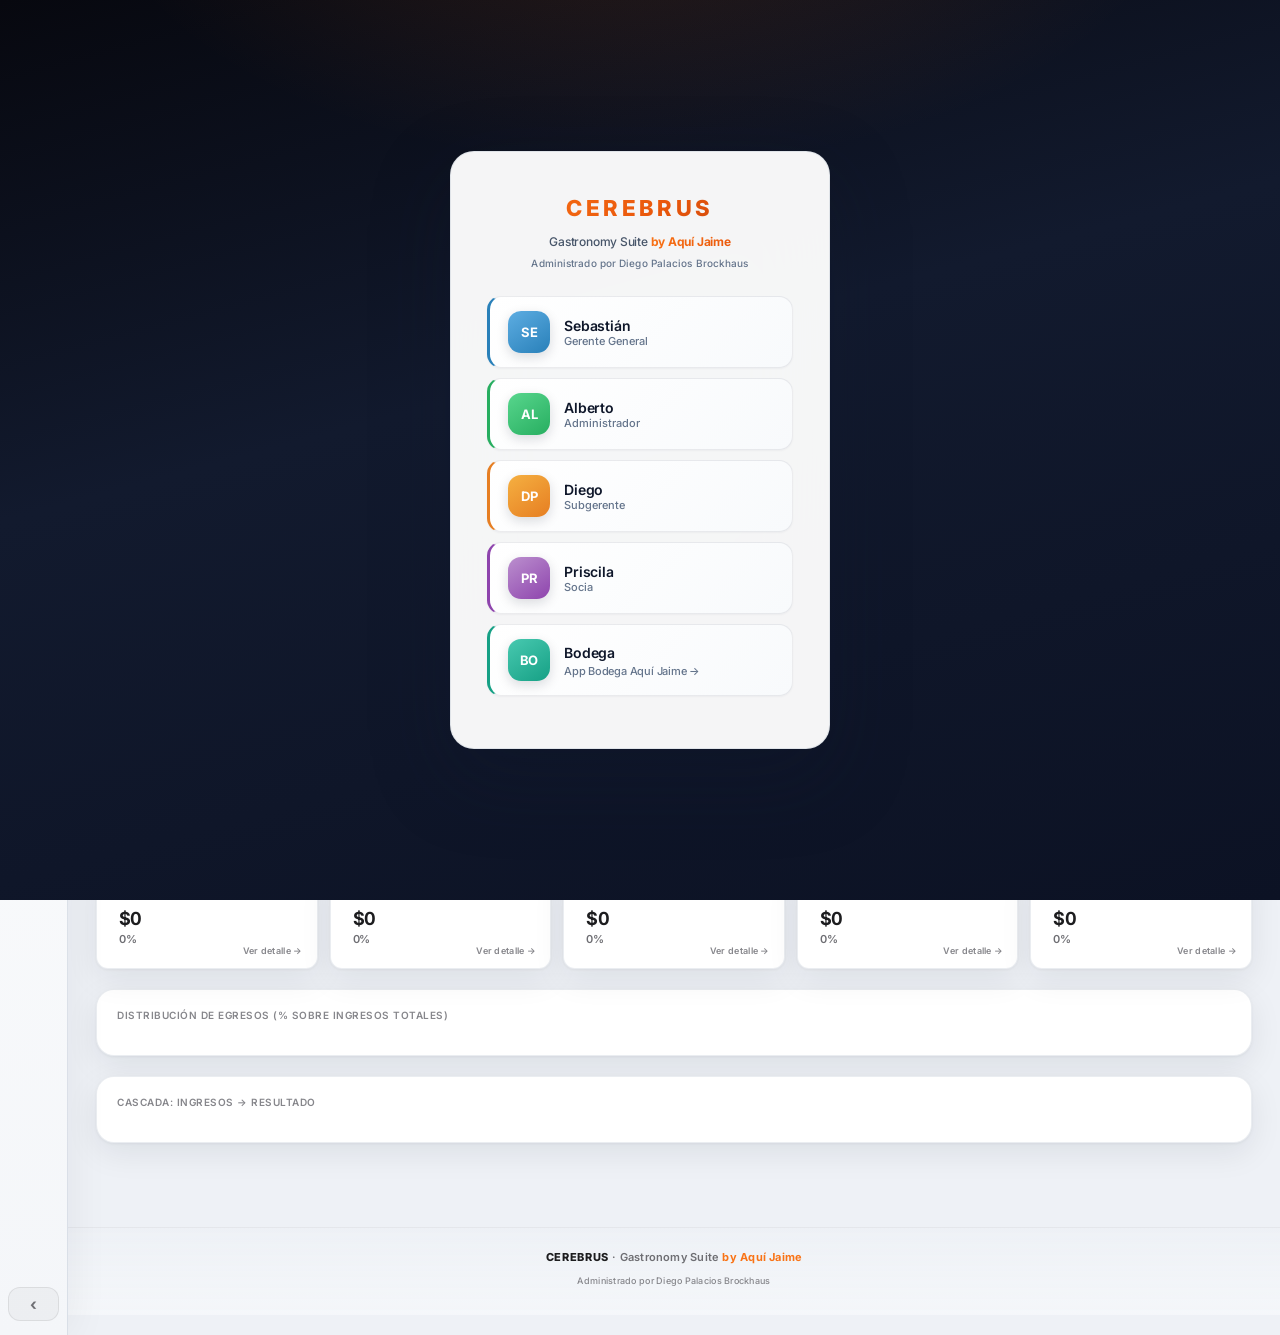
